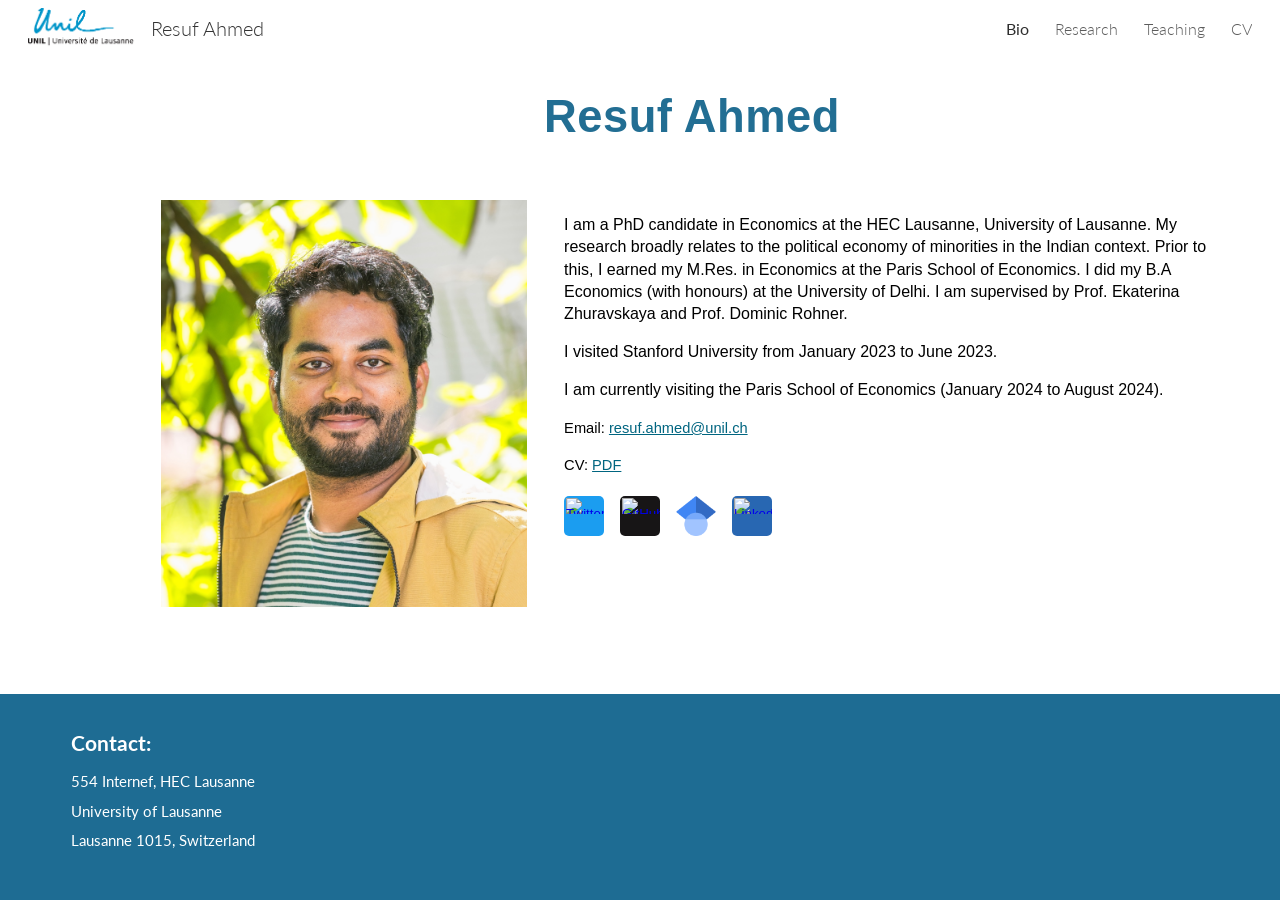
==== index.html @ 23ed7696 "Add files via upload" ====
<!DOCTYPE html><html lang="en"><head><meta charset="utf-8"><script nonce="yPpzvg9ruwEyqLlbUkt3sA">var DOCS_timing={}; DOCS_timing['sl']=new Date().getTime();</script><script nonce="yPpzvg9ruwEyqLlbUkt3sA">function _DumpException(e) {throw e;}</script><script nonce="yPpzvg9ruwEyqLlbUkt3sA">_docs_flag_initialData={"docs-ails":"docs_cold","docs-fwds":"docs_nf","docs-crs":"docs_crs_nfd","docs-cp-tp":1,"docs-fe-re":3,"docs-fl":1,"docs-l1lc":7,"docs-l1lm":"unknown","docs-l2lc":7,"docs-l2lm":"unknown","docs-l2t":0,"docs-lsd":4,"docs-orl":9,"docs-shdn":1,"docs-tfh":"","docs-eett":true,"info_params":{"token":"AHL0AtL8sOAFfomc6BAYF76VMkXiuy_osw:1707930309502"},"docs-earwdm":false,"docs-ebuwdwm":false,"docs-ecsdwm":false,"docs-edceidwm":false,"docs-eecdwm":false,"docs-eeegrsdm":false,"docs-eecpdm":false,"docs-easdwm":false,"docs-eadwm":false,"docs-eapdwm":false,"docs-bbmdwm":true,"docs-ecdw":false,"docs-ecddwm":false,"docs-ecsdw":false,"docs-edddm":false,"docs-edatadm":false,"docs-edwewm":false,"docs-enecdwm":false,"docs-eedwdwm":false,"docs-eedawm":false,"docs-efewdm":false,"docs-efwm":false,"docs-egfdwm":false,"docs-egdwm":false,"docs-ehldrdm":true,"docs-eicdwm":false,"docs-eidw":false,"docs-emadwm":false,"docs-enpdwm":false,"docs-ensdwm":false,"docs-wiz-endm":false,"docs-eodwm":false,"docs-eppdm":false,"docs-wiz-epdwm":false,"docs-epdwm":false,"docs-erddm":false,"docs-edsedw":false,"docs-esdodwm":false,"docs-esidm":false,"docs-esdwm":false,"docs-esfdm":true,"docs-euddwm":false,"docs-eedm":true,"docs-eipdwm":false,"docs-eoiidwm":false,"docs-eubcdwm":false,"docs-erfdwm":false,"uls":"{\"langs\":[\"en\"],\"itcs\":[],\"override\":\"\",\"selected\":\"\",\"activated\":false}","customer_type":"ND","scotty_upload_url":"/upload/sites/resumable","docs-net-udmi":500000,"docs-net-udpt":40000,"docs-net-udur":"/upload/blob/sites","docs-net-usud":true,"docs-obsImUrl":"https://ssl.gstatic.com/docs/common/netcheck.gif","docs-text-ewf":true,"docs-wfsl":["ca","da","de","en","es","fi","fr","it","nl","no","pt","sv"],"docs-efrsde":true,"docs-efpsf":true,"docs-edfn":true,"docs-efpsp":true,"docs-ecuach":false,"docs-cclt":2033,"docs-ecci":true,"docs-esi":false,"docs-cei":{"i":[71057297,49926261,49376337,71733783,49839579,49842863,71185178,5777194,5751766,5737800,50273536,5755096,5764268,49375322,71483995,71659821,5796151,71123572,71151640,71689868,5796473,50515335,50606355,94353366,49979666,5706836,5704621,5706832,71471149,5748029,71902351,5783801,5776517,71471882,5747265,5767851,5754229,50360148,5735806,5734412,71528085,48966122,94339809,71289154,71625588,71960548,50580252,71614040,49623181,5724153,71382646,71301338,49824163,5791782,5774852,71330601,70979410,71038263,49372443,71530091,5791299,5752694,71156605,5753329,14101502,5765551,71548149,71533377,50082748,5784947,71528605,50529111,5773678,49822929,71008281,5703839,49833470,5784967,71286029,71346960,49624080,50337652,14101534,50266230,5766777,49453045,5760348,71230233,71178680,14101306,50335897,71407393,49622831,5762259,71401153,71238954,71273597,49378889,50221728,71152133,49769345,5743124,49924714,71531295,50520321,49472071,71085249,49512373,5707711,49644023,5758823,50166959,14101510,5746992,71573878,71558037,5792684,71600925,71679488,50533184,5797291,5774347,50492350,49823172,71197834,71624114,5770435,5737254,71671626,5738529,50360904,71035308,71119966,71102132,71260350,71079092,5740814,49451559],"cf":{"enable_homescreen_priority_docs":[null,0],"enable_homescreen_priority_docs_promo":[null,0],"enable_homescreen_action_items_structured_query":[null,0]}},"docs-api-keys":{},"buildLabel":"editors.sites-frontend_20240206.01_p3","docs-show_debug_info":false,"ondlburl":"//docs.google.com","drive_url":"//drive.google.com","app_url":"https://sites.google.com/","docs-itrf":false,"docs-gsmd":"","docs-icdmt":["image/png","image/jpeg"],"docs-mip":50000000,"docs-mif":1000,"docs-msid":32767,"docs-emid":false,"docs-mib":50000000,"docs-mid":2048,"docs-rid":1024,"docs-sup":"","docs-seu":"https://sites.google.com/d/17rYEwK26h61-fBbgTCpBaO7KLCVZxyrT/edit","docs-crp":"/d/17rYEwK26h61-fBbgTCpBaO7KLCVZxyrT/p/1Z9iSURQOhDRXJJ8jn9Z2n9dh4UMWer67/takeout","docs-crq":"siteRevision\u003d1617\u0026pageRevision\u003d1617\u0026token\u003dAMtcWDPaesbFPlBJ0Ar4KKiA30sJTnig2nszxNWwGOk-rSFkSnfDrPQsJoYXqdF6WnbU5pps9045uCQz2kFRXR12FnsEs4hI-TivdxhZHVPR9WZjDgJpilGtckule0YfHcIN1KE1SY5N_A%3D%3D\u0026isHead\u003dtrue\u0026placeAllImagesInSiteDir\u003dfalse","docs-ucd":"docs.usercontent.google.com","docs-uptc":["lsrp","noreplica","tam","ntd","ths","ouid","ca","sh","sle","dl","hi","hi_ext","usp","urp","utm_source","utm_medium","utm_campaign","utm_term","utm_content"],"docs-doddn":"","docs-uddn":"","docs-cwsd":"","docs-eygl":true,"docs-spdy":false,"xdbcfAllowHostNamePrefix":true,"xdbcfAllowXpc":false,"docs-dbctc":false,"docs-ebctcio":false,"docs-ecid":false,"docs-iror":true,"docs-epq":false,"docs-tst":"","docs-ilbefsd":false,"docs-lbefm":0,"docs-lbesty":0,"docs-thtea":false,"docs-tdc":"[{\"id\":\"0:Basics\",\"name\":\"Basics\",\"deletedIds\":[]},{\"id\":\"0:Brochures\",\"name\":\"Brochures \\u0026 newsletters\",\"deletedIds\":[]},{\"id\":\"0:Calendars\",\"name\":\"Calendars \\u0026 schedules\",\"deletedIds\":[]},{\"id\":\"0:Business\",\"name\":\"Contracts, onboarding, and other forms\",\"deletedIds\":[]},{\"id\":\"0:Finance\",\"name\":\"Finance \\u0026 accounting\",\"deletedIds\":[]},{\"id\":\"0:Letters\",\"name\":\"Letters\",\"deletedIds\":[]},{\"id\":\"0:Reports\",\"name\":\"Reports \\u0026 proposals\",\"deletedIds\":[]},{\"id\":\"0:Planners\",\"name\":\"Trackers\",\"deletedIds\":[]},{\"id\":\"Unparented\",\"name\":\"Uncategorized\",\"deletedIds\":[\"0:NoTemplateCategories\"]}]","docs-ttt":0,"docs-tcdtc":"[]","docs-mtdl":500,"docs-ividtg":false,"docs-tdcp":0,"docs-tdvc":false,"docs-tmbp":false,"docs-hetsdiaow":false,"docs-edt":true,"docs-tintd":false,"docs-tafl":true,"docs-tcmt":193,"docs-erdiiv":false,"docs-eqspdc":false,"docs-acap":["docs.security.access_capabilities",1,1,1,1,1,1,1,1,1,1,1,1,1,1,1,0,1,1,1,0,0,0,1,0],"docs-ci":"17rYEwK26h61-fBbgTCpBaO7KLCVZxyrT","docs-eccfs":false,"docs-eefufd":false,"docs-eco":false,"docs-ndt":"Untitled site","docs-plu":"//ssl.gstatic.com/docs/common/product/sites_lockup2.png","docs-plwtu":"//ssl.gstatic.com/docs/common/product/sites_app_icon1.png","docs-prn":"Google Sites","docs-een":false,"docos-enmafo":true,"docs-as":"","docs-etdimo":false,"docs-mdck":"","docs-eccbs":false,"docs-rlmp":true,"docs-mmpt":9000,"docs-erd":false,"docs-ensb":false,"docs-ddts":false,"docs-uootuns":false,"docs-amawso":false,"docs-ofmpp":false,"docs-anlpfdo":false,"docs-eslars":true,"docs-ems":"SHARE_SUBMENU","docs-phe":"","docs-glu":"","docs-wsu":"","docs-wsup":"","docs-sccfo":"PROD","docs-fse":"","docs-pid":"109502980915070215508","docs-eedmlf":false,"docs-ricocpb":false,"docs-rdowr":false,"docs-effnp":false,"docs-cttmtbr":0,"docs-eaaswoc":false,"docs-edlo":false,"docs-cttmteq":0,"docos-edces":false,"docs-dec":false,"docs-eiasrpu":false,"docs-ectt":false,"docs-ebbouf":false,"docs-ecgd":false,"docs-dsps":true,"docs-ececs":false,"docs-ecurf":false,"docs-efsii":false,"docs-elcfd":false,"docs-edmitm":false,"docs-enjec":true,"server_time_ms":1707930309506,"gaia_session_id":"","app-bc":"#3f51b5","docs-isb":false,"docs-agdc":false,"docs-anddc":true,"docs-adndldc":false,"docs-dhnap":"sites.google.com","docs-ds":"https","docs-emmda":false,"docs-bncfi":false,"docs-clibs":1,"docs-cirts":20000,"docs-cpeht":"","docs-cide":true,"docs-cn":"","docs-dprfo":false,"docs-ddt":"","docs-dom":false,"docs-eacr":false,"docs-eacw":false,"docs-ecer":false,"docs-ecir":true,"docs-ecssl":false,"docs-ecdh":false,"docs-ecssi":false,"docs-ecped":true,"docs-ecprgba":true,"docs-ecccer":false,"docs-eccc":true,"docs-copy-ecci":false,"docs-edpq":false,"docs-edamc":false,"docs-edomic":false,"docs-eddm":false,"docos-edii":false,"docs-edmsc":false,"docs-edsi":false,"kix-edrat":true,"kix-edratv2":false,"docs-esrli":false,"docs-efnpi":false,"docs-fwd":false,"docs-egsd":false,"docs-ehtabi":false,"docs-eisd":false,"docs-eibu":true,"docs-eibs":true,"docs-eiecr":true,"docs-eisuwt":false,"docs-eir":true,"docs-ejefbwp":false,"docs-eksdm":false,"docs-elds":false,"docs-emp":false,"docs-emcf":true,"docs-emv2":true,"docs-emmu":false,"docs-enpks":false,"docs-eoisuwt":false,"docs-eooii":false,"docs-eomp":false,"docs-epmi":false,"docs-eph":false,"docs-epat":true,"docs-ermcf":false,"docs-ere":false,"docs-erpep":false,"docs-ertms":false,"docs-rolibilc":false,"docs-ersd":false,"docs-esbws":false,"docs-eswwu":false,"docs-esml":true,"docs-ete":false,"docs-etpi":false,"docs-eud":false,"docs-euqbp":false,"docs-eusca":false,"docs-euvss":true,"docs-ewlip":false,"docs-eztci":false,"docs-ezduole":false,"docs-hcwidu":true,"docs-ipmmp":true,"docos-ectc":false,"docs-ipuv":true,"docs-tdd":false,"docs-pmcn":false,"docs-plimif":20.0,"docs-scmdoi":true,"docs-sptm":true,"docs-ssi":false,"docs-eslin":false,"docs-uoci":"","docs-wia":"MORE_ICONS","docs-fsu":"www.google.com/tools/feedback","docs-gth":"","docs-ndsom":[],"docs-dm":"application/vnd.google-apps.drive-sdk.897606708560","docs-sdsom":[],"docs-po":"https://sites.google.com","docs-to":"https://sites.google.com","docs-egit":false,"opmbs":50000000,"opmpd":7071,"opbu":"https://docs.google.com/picker","docs-pe":1,"opru":"https://sites.google.com/relay.html","opdu":true,"ophi":"atari","opst":"","opuci":"","docs-eopiiv2":true,"opsmu":"https://docs.google.com/picker","docs-ehipo":false,"projector_base_url":"//drive.google.com","docs-drk":[],"docs-erkpp":false,"docs-erkfsu":true,"docs-pn":218,"docs-ct":"s","docs-rn":2003872999,"docs-idu":false,"docs-cpv":1,"docs-hecud":false,"docs-heoi":false,"docs-urouih":false,"docs-alu":"https://myaccount.google.com/language","docs-hue":"resuf.ahmed@gmail.com","docs-ect":true,"docs-cpks":["[\"5bde1ae4d17d719e\",\"AAVFbsGbQX6WhrALOLJCxhYmHi0FZZ6XVdRycrHU7y2HxoYct23tr+69niFhQaS+ks6KhEWKsiW9\"]","[\"348164ef7ffcaf87\",\"AK2fzyCZqSKd0U3QpuKmqLK/1E97mb5B9SOzmN1g4/nCS7paR+daujxZqQiJ87DMP0QH0C+4Pc5m\"]"],"docs-hasid":"Sites","docs-hdod":"sites.google.com","docs-eflh":false,"docs-ehci":true,"docs-hdck":"AIzaSyCF97XfLoejM9NhWDAZeOcjC6kOEsEmv6A","docs-hucs":true,"docs-hufcm":false,"docs-hunca":false,"docs-cbrs":50,"docs-caru":"https://clients6.google.com","docs-cdru":"https://drivefrontend-pa.clients6.google.com","docs-cbau":"https://drive.google.com","docs-cfru":"https://lh3.google.com","docs-ctak":"AIzaSyAWGrfCCr7albM3lmCc937gx4uIphbpeKQ","docs-cgav":0,"docs-cci":2,"docs-gap":"/drive/v2internal","jobset":"prod","docs-nad":"sites.google.com","docs-epcc":false,"docs-ccwt":80,"docs-ut":0,"docs-sol":true,"docs-dvs":1,"docs-dac":1,"docs-ilbrc":true,"docs-dlpe":false,"docs-eirj":false,"docs-erre":true,"docs-epvh":true,"enable_omnibox":true,"docs-eqam":false,"docs-euaool":false,"docs-eua":false,"docs-uahnt":"","docs-esap":true,"docs-efib":false,"docs-se":false,"docs-eaaw":false,"docs-eecs":false,"docs-emtr":false,"docs-dafjera":false,"docs-daflia":false,"docs-dafgfma":false,"docs-fta-fnrhci":false,"atari-emtpr":false,"atari-ebidm":true,"atari-ebids":true,"atari-edtm":true,"atari-eibrm":false,"atari-ectm":false,"atari-ects":false,"docs-text-elei":false,"docs-text-usc":true,"atari-bae":true,"docs-text-eessmkc":true,"docs-text-emtps":false,"docs-text-etsrdpn":false,"docs-text-etsrds":false,"docs-text-erdfs":false,"docs-text-encps":false,"docs-text-endes":false,"docs-text-escpv":false,"docs-text-ecfs":false,"docs-text-ecis":false,"docs-text-eessips":true,"docs-text-eectfs":false,"docs-text-edctzs":false,"docs-text-eetxpc":false,"docs-text-eetxp":false,"docs-text-lns":false,"docs-text-ertkmcp":true,"docs-text-ettctvs":false,"docs-text-ettts":false,"docs-text-issermps":false,"docs-text-emscts":false,"docs-text-ecgvd":false,"docs-text-esbbs":false,"docs-text-etccdts":false,"docs-text-etcchrs":false,"docs-text-etctrs":false,"docs-text-etctids":false,"docs-text-etb":false,"docs-text-esbefr":false,"docs-text-ipi":false,"docs-etshc":false,"docs-text-tbcb":2.0E7,"docs-efsmsdl":false,"docs-text-etof":false,"docs-text-ehlb":false,"docs-text-epa":true,"docs-text-ecls":true,"docs-text-dwit":false,"docs-text-elawp":false,"docs-eec":false,"docs-ecot":"","docs-text-enbcr":false,"docs-text-svofc":false,"atari-ofdu":"https://docs.google.com/picker?protocol\u003dgadgets\u0026parent\u003dhttps://sites.google.com/relay.html\u0026hostId\u003datari-fonts\u0026title\u003dFonts\u0026hl\u003den\u0026newDriveView\u003dtrue\u0026origin\u003dhttps://sites.google.com\u0026navHidden\u003dtrue\u0026multiselectEnabled\u003dtrue\u0026selectButtonLabel\u003dOK\u0026nav\u003d((%22fonts%22))","atari-jefp":"/_/jserror","docs-jepp":"/_","umss":false,"docs-fpid":104240,"docs-enable_feedback_svg":true,"docs-hauc":true,"docs-eldi":false,"docs-dli":false,"docs-liap":"/logImpressions","ilcm":{"eui":"AHKXmL0KZAm6gTJnVt9TOsaVLOLyKp3u1OKjnxWwQkeHbf26HrtHIrtPt-Xyl68GuB6gMC90GJwL","je":1,"sstu":1707930309511936,"si":"CKOVmZuoq4QDFTLlzgAdKi8MPw","gsc":null,"ei":[5703839,5704621,5706832,5706836,5707711,5724153,5734412,5735806,5737254,5737800,5738529,5740814,5743124,5746992,5747265,5748029,5751766,5752694,5753329,5754229,5755096,5758823,5760348,5762259,5764268,5765551,5766777,5767851,5770435,5773678,5774347,5774852,5776517,5777194,5783801,5784947,5784967,5791299,5791782,5792684,5796151,5796473,5797291,14101306,14101502,14101510,14101534,48966122,49372443,49375322,49376337,49378889,49451559,49453045,49472071,49512373,49622831,49623181,49624080,49644023,49769345,49822929,49823172,49824163,49833470,49839579,49842863,49924714,49926261,49979666,50082748,50166959,50221728,50266230,50273536,50335897,50337652,50360148,50360904,50492350,50515335,50520321,50529111,50533184,50580252,50606355,70979410,71008281,71035308,71038263,71057297,71079092,71085249,71102132,71119966,71123572,71151640,71152133,71156605,71178680,71185178,71197834,71230233,71238954,71260350,71273597,71286029,71289154,71301338,71330601,71346960,71382646,71401153,71407393,71471149,71471882,71483995,71528085,71528605,71530091,71531295,71533377,71548149,71558037,71573878,71600925,71614040,71624114,71625588,71659821,71671626,71679488,71689868,71733783,71902351,71960548,94339809,94353366],"crc":0,"cvi":[]},"docs-ccdil":false,"docs-eil":true,"docs-edp":false,"docs-eodrm":true,"docs-eodo":true,"docs-nrfd":false,"docs-nrfdfr":false,"docs-nrfdm2":false,"docs-efypr":true,"docs-eyprp":false,"docs-dcr":false,"docs-saww":false,"docs-eytpgcv":0,"docs-jscb":false}; _docs_flag_cek='hLGWgm0IojDokE5qWCcuzA\x3d\x3d'; if (window['DOCS_timing']) {DOCS_timing['ifdld']=new Date().getTime();}</script><meta name="viewport" content="width=device-width, initial-scale=1"><meta http-equiv="X-UA-Compatible" content="IE=edge"><meta name="referrer" content="strict-origin-when-cross-origin"><link rel="icon" href="eaa6737ba8158ac578bfb674acd9ab0e.jpg"><meta name="robots" content="noindex"><link href="https://fonts.googleapis.com/css?family=Lato%3A300%2C300italic%2C400%2C400italic%2C700%2C700italic&display=swap" rel="stylesheet" nonce="ZgQUCm7h23KD024_ZcISJw"><link href="https://fonts.googleapis.com/css?family=Google+Sans:400,500|Roboto:300,400,500,700|Source+Code+Pro:400,700&display=swap" rel="stylesheet" nonce="ZgQUCm7h23KD024_ZcISJw"><style nonce="ZgQUCm7h23KD024_ZcISJw">@media only screen and (max-width: 479px){.gBYvFf{font-size: 16.0pt;}}@media only screen and (min-width: 480px) and (max-width: 767px){.gBYvFf{font-size: 16.0pt;}}@media only screen and (min-width: 768px) and (max-width: 1279px){.gBYvFf{font-size: 16.0pt;}}@media only screen and (min-width: 1280px){.gBYvFf{font-size: 16.0pt;}}</style><style nonce="ZgQUCm7h23KD024_ZcISJw">.VIpgJd-TzA9Ye-eEGnhe{position:relative;display:-moz-inline-box;display:inline-block}* html .VIpgJd-TzA9Ye-eEGnhe{display:inline}*:first-child+html .VIpgJd-TzA9Ye-eEGnhe{display:inline}/*! normalize.css v2.1.1 | MIT License | git.io/normalize */article,aside,details,figcaption,figure,footer,header,hgroup,main,nav,section,summary{display:block}audio,canvas,video{display:inline-block}audio:not([controls]){display:none;height:0}[hidden]{display:none}html{font-family:sans-serif;-ms-text-size-adjust:100%;-webkit-text-size-adjust:100%}body{margin:0}a:focus{outline:thin dotted}a:active,a:hover{outline:0}h1{font-size:2em;margin:.67em 0}abbr[title]{border-bottom:1px dotted}b,strong{font-weight:bold}dfn{font-style:italic}hr{box-sizing:content-box;height:0}mark{background:#ff0;color:#000}code,kbd,pre,samp{font-family:monospace,serif;font-size:1em}pre{white-space:pre-wrap}q{quotes:"\201C" "\201D" "\2018" "\2019"}small{font-size:80%}sub,sup{font-size:75%;line-height:0;position:relative;vertical-align:baseline}sup{top:-.5em}sub{bottom:-.25em}img{border:0}svg:not(:root){overflow:hidden}figure{margin:0}fieldset{border:1px solid #c0c0c0;margin:0 2px;padding:.35em .625em .75em}legend{border:0;padding:0}button,input,select,textarea{font-family:inherit;font-size:100%;margin:0}button,input{line-height:normal}button,select{text-transform:none}button,html input[type="button"],input[type="reset"],input[type="submit"]{-webkit-appearance:button;cursor:pointer}button[disabled],html input[disabled]{cursor:default}input[type="checkbox"],input[type="radio"]{box-sizing:border-box;padding:0}input[type="search"]{-webkit-appearance:textfield;box-sizing:content-box}input[type="search"]::-webkit-search-cancel-button,input[type="search"]::-webkit-search-decoration{-webkit-appearance:none}button::-moz-focus-inner,input::-moz-focus-inner{border:0;padding:0}textarea{overflow:auto;vertical-align:top}table{border-collapse:collapse;border-spacing:0}group,row,tile{display:block}.XKSfm-Sx9Kwc,.XKSfm-Sx9Kwc-xJ5Hnf{z-index:110}.haDzEe{--gm3-dialog-refactored-z-index:5000!important}html{height:100%}body{height:100%;padding:0}.fktJzd *,.fktJzd *:before,.fktJzd *:after{-webkit-box-sizing:border-box;-webkit-box-sizing:border-box;box-sizing:border-box}.LS81yb,.oKdM2c{width:100%;margin-top:0;margin-bottom:0;max-width:1280px;*zoom:1}.LS81yb{padding-left:5px;padding-right:5px}.JNdkSc,.jXK9ad,.oaCj6d{-webkit-box-sizing:border-box;box-sizing:border-box;display:inline-block;padding-left:0;padding-right:0;position:relative;vertical-align:top;width:100%}.jXK9ad-SmKAyb{width:100%}.vB4mjb{-webkit-box-align:center;-webkit-align-items:center;align-items:center;height:64px;display:-webkit-box;display:-webkit-flex;display:flex;-webkit-box-pack:center;-webkit-justify-content:center;justify-content:center;padding:0 12px;width:100%}.jCzMm{overflow:hidden;overflow-wrap:break-word}@media only screen and (max-width:479px){.vB4mjb{height:48px;padding:0 6px}.vB4mjb.phf0q{-webkit-box-orient:vertical;-webkit-box-direction:normal;-webkit-flex-direction:column;flex-direction:column;height:96px}.jCzMm{margin-top:4px;margin-bottom:12px;overflow:hidden;text-align:center;text-overflow:ellipsis;white-space:nowrap;width:100%}.vKRmoe{margin-bottom:8px}.vB4mjb .vKRmoe{padding-left:0}}.vKRmoe{display:-webkit-box;display:-webkit-flex;display:flex;padding-left:23px}.cc0d9d{-webkit-box-flex:0;-webkit-flex:0;flex:0;position:relative;margin-top:10px;display:-webkit-box;display:-webkit-flex;display:flex;-webkit-box-orient:horizontal;-webkit-box-direction:normal;-webkit-flex-direction:row;flex-direction:row;-webkit-box-pack:center;-webkit-justify-content:center;justify-content:center;-webkit-box-align:center;-webkit-align-items:center;align-items:center}.ZbQFKd{height:10px;width:10px;margin:0 4px;background-color:rgb(189,193,198);border-radius:50%;display:inline-block;-webkit-transition:background-color .6s ease,width .4s ease-in-out,height .4s ease-in-out;transition:background-color .6s ease,width .4s ease-in-out,height .4s ease-in-out}.ZbQFKd.iBBDgd{height:0;width:0;margin:0}.ZbQFKd.qIwn1b{height:8px;width:8px}.ZbQFKd.kshb5{height:6px;width:6px}.dVFkob{-webkit-box-flex:0;-webkit-flex:0 1 1.2em;flex:0 1 1.2em;height:1.2em;overflow:hidden;padding:0 8px;text-align:center;display:-webkit-box;display:-webkit-flex;display:flex;-webkit-box-pack:center;-webkit-justify-content:center;justify-content:center;-webkit-box-orient:vertical;-webkit-box-direction:normal;-webkit-flex-direction:column;flex-direction:column;margin-top:10px;position:relative;font-size:9pt}.Ecdcnc{overflow:hidden;position:relative;text-overflow:ellipsis;white-space:nowrap}.L6cTce{display:none!important}::-webkit-scrollbar{height:16px;overflow:visible;width:16px}::-webkit-scrollbar-button{height:0;width:0}::-webkit-scrollbar-track{background-clip:padding-box;border:solid transparent;border-width:0 0 0 4px}::-webkit-scrollbar-track:horizontal{border-width:4px 0 0}::-webkit-scrollbar-track:hover{background-color:rgba(0,0,0,.05);-webkit-box-shadow:inset 1px 0 0 rgba(0,0,0,.1);box-shadow:inset 1px 0 0 rgba(0,0,0,.1)}::-webkit-scrollbar-track:horizontal:hover{-webkit-box-shadow:inset 0 1px 0 rgba(0,0,0,.1);box-shadow:inset 0 1px 0 rgba(0,0,0,.1)}::-webkit-scrollbar-track:active{background-color:rgba(0,0,0,.05);-webkit-box-shadow:inset 1px 0 0 rgba(0,0,0,.14),inset -1px 0 0 rgba(0,0,0,.07);box-shadow:inset 1px 0 0 rgba(0,0,0,.14),inset -1px 0 0 rgba(0,0,0,.07)}::-webkit-scrollbar-track:horizontal:active{-webkit-box-shadow:inset 0 1px 0 rgba(0,0,0,.14),inset 0 -1px 0 rgba(0,0,0,.07);box-shadow:inset 0 1px 0 rgba(0,0,0,.14),inset 0 -1px 0 rgba(0,0,0,.07)}.tk3N6e-qrhCuc-to915::-webkit-scrollbar-track:hover{background-color:rgba(255,255,255,.1);-webkit-box-shadow:inset 1px 0 0 rgba(255,255,255,.2);box-shadow:inset 1px 0 0 rgba(255,255,255,.2)}.tk3N6e-qrhCuc-to915::-webkit-scrollbar-track:horizontal:hover{-webkit-box-shadow:inset 0 1px 0 rgba(255,255,255,.2);box-shadow:inset 0 1px 0 rgba(255,255,255,.2)}.tk3N6e-qrhCuc-to915::-webkit-scrollbar-track:active{background-color:rgba(255,255,255,.1);-webkit-box-shadow:inset 1px 0 0 rgba(255,255,255,.25),inset -1px 0 0 rgba(255,255,255,.15);box-shadow:inset 1px 0 0 rgba(255,255,255,.25),inset -1px 0 0 rgba(255,255,255,.15)}.tk3N6e-qrhCuc-to915::-webkit-scrollbar-track:horizontal:active{-webkit-box-shadow:inset 0 1px 0 rgba(255,255,255,.25),inset 0 -1px 0 rgba(255,255,255,.15);box-shadow:inset 0 1px 0 rgba(255,255,255,.25),inset 0 -1px 0 rgba(255,255,255,.15)}::-webkit-scrollbar-thumb{background-color:rgba(0,0,0,.2);background-clip:padding-box;border:solid transparent;border-width:1px 1px 1px 6px;min-height:28px;padding:100px 0 0;-webkit-box-shadow:inset 1px 1px 0 rgba(0,0,0,.1),inset 0 -1px 0 rgba(0,0,0,.07);box-shadow:inset 1px 1px 0 rgba(0,0,0,.1),inset 0 -1px 0 rgba(0,0,0,.07)}::-webkit-scrollbar-thumb:horizontal{border-width:6px 1px 1px;padding:0 0 0 100px;-webkit-box-shadow:inset 1px 1px 0 rgba(0,0,0,.1),inset -1px 0 0 rgba(0,0,0,.07);box-shadow:inset 1px 1px 0 rgba(0,0,0,.1),inset -1px 0 0 rgba(0,0,0,.07)}::-webkit-scrollbar-thumb:hover{background-color:rgba(0,0,0,.4);-webkit-box-shadow:inset 1px 1px 1px rgba(0,0,0,.25);box-shadow:inset 1px 1px 1px rgba(0,0,0,.25)}::-webkit-scrollbar-thumb:active{background-color:rgba(0,0,0,.5);-webkit-box-shadow:inset 1px 1px 3px rgba(0,0,0,.35);box-shadow:inset 1px 1px 3px rgba(0,0,0,.35)}.tk3N6e-qrhCuc-to915::-webkit-scrollbar-thumb{background-color:rgba(255,255,255,.3);-webkit-box-shadow:inset 1px 1px 0 rgba(255,255,255,.15),inset 0 -1px 0 rgba(255,255,255,.1);box-shadow:inset 1px 1px 0 rgba(255,255,255,.15),inset 0 -1px 0 rgba(255,255,255,.1)}.tk3N6e-qrhCuc-to915::-webkit-scrollbar-thumb:horizontal{-webkit-box-shadow:inset 1px 1px 0 rgba(255,255,255,.15),inset -1px 0 0 rgba(255,255,255,.1);box-shadow:inset 1px 1px 0 rgba(255,255,255,.15),inset -1px 0 0 rgba(255,255,255,.1)}.tk3N6e-qrhCuc-to915::-webkit-scrollbar-thumb:hover{background-color:rgba(255,255,255,.6);-webkit-box-shadow:inset 1px 1px 1px rgba(255,255,255,.37);box-shadow:inset 1px 1px 1px rgba(255,255,255,.37)}.tk3N6e-qrhCuc-to915::-webkit-scrollbar-thumb:active{background-color:rgba(255,255,255,.75);-webkit-box-shadow:inset 1px 1px 3px rgba(255,255,255,.5);box-shadow:inset 1px 1px 3px rgba(255,255,255,.5)}.tk3N6e-qrhCuc-xTH6G::-webkit-scrollbar-track{border-width:0 1px 0 6px}.tk3N6e-qrhCuc-xTH6G::-webkit-scrollbar-track:horizontal{border-width:6px 0 1px}.tk3N6e-qrhCuc-xTH6G::-webkit-scrollbar-track:hover{background-color:rgba(0,0,0,.035);-webkit-box-shadow:inset 1px 1px 0 rgba(0,0,0,.14),inset -1px -1px 0 rgba(0,0,0,.07);box-shadow:inset 1px 1px 0 rgba(0,0,0,.14),inset -1px -1px 0 rgba(0,0,0,.07)}.tk3N6e-qrhCuc-xTH6G.tk3N6e-qrhCuc-to915::-webkit-scrollbar-track:hover{background-color:rgba(255,255,255,.07);-webkit-box-shadow:inset 1px 1px 0 rgba(255,255,255,.25),inset -1px -1px 0 rgba(255,255,255,.15);box-shadow:inset 1px 1px 0 rgba(255,255,255,.25),inset -1px -1px 0 rgba(255,255,255,.15)}.tk3N6e-qrhCuc-xTH6G::-webkit-scrollbar-thumb{border-width:0 1px 0 6px}.tk3N6e-qrhCuc-xTH6G::-webkit-scrollbar-thumb:horizontal{border-width:6px 0 1px}::-webkit-scrollbar-corner{background:transparent}body::-webkit-scrollbar-track-piece{background-clip:padding-box;background-color:#f5f5f5;border:solid #fff;border-width:0 0 0 3px;-webkit-box-shadow:inset 1px 0 0 rgba(0,0,0,.14),inset -1px 0 0 rgba(0,0,0,.07);box-shadow:inset 1px 0 0 rgba(0,0,0,.14),inset -1px 0 0 rgba(0,0,0,.07)}body::-webkit-scrollbar-track-piece:horizontal{border-width:3px 0 0;-webkit-box-shadow:inset 0 1px 0 rgba(0,0,0,.14),inset 0 -1px 0 rgba(0,0,0,.07);box-shadow:inset 0 1px 0 rgba(0,0,0,.14),inset 0 -1px 0 rgba(0,0,0,.07)}body::-webkit-scrollbar-thumb{border-width:1px 1px 1px 5px}body::-webkit-scrollbar-thumb:horizontal{border-width:5px 1px 1px}body::-webkit-scrollbar-corner{background-clip:padding-box;background-color:#f5f5f5;border:solid #fff;border-width:3px 0 0 3px;-webkit-box-shadow:inset 1px 1px 0 rgba(0,0,0,.14);box-shadow:inset 1px 1px 0 rgba(0,0,0,.14)}html{font-size:16px}ul,ul ul{list-style-type:square}.yaqOZd,.IFuOkc{background-size:cover;display:table;position:relative;table-layout:fixed;width:100%}@media only screen and (max-width:767px){.yaqOZd,.IFuOkc{padding-bottom:0;padding-top:0}}@media only screen and (min-width:768px){.yaqOZd:not(.LB7kq):not(.WxWicb){padding-bottom:1.5rem;padding-top:1.5rem}}.yaqOZd:before,.IFuOkc:before,.IFuOkc:after,.zfr3Q:before,.baZpAe:before{bottom:0;content:"";display:none;left:0;pointer-events:none;position:absolute;right:0;top:0}.nyKByd .IFuOkc:before{background-color:rgb(33,33,33);opacity:0;display:block}.tpmmCb .IFuOkc:before{background-color:rgb(255,255,255);opacity:0;display:block}.IFuOkc{display:table-cell;height:100%;left:0;pointer-events:none;position:absolute;top:0;width:100%}.WFZZBb .jXK9ad{vertical-align:middle}.cJgDec .aw5Odc,.cJgDec .dhtgD:hover,.cJgDec .dhtgD:visited{color:inherit}.LB7kq .aw5Odc,.LB7kq .dhtgD:hover,.LB7kq .dhtgD:visited{color:inherit}.mYVXT{display:table-cell;vertical-align:middle;width:100%}.nku4ae{max-width:1184px;margin:auto}.nku4ae.U5PNae{max-width:752px;margin:auto}.zfr3Q{-webkit-font-variant-ligatures:none;font-variant-ligatures:none;margin:0;outline:none;position:relative}.zfr3Q[dir=rtl]{text-align:right}.TMjjoe:not(.TYR86d){display:block}.qM9fHf{background-color:rgba(0,0,0,.06);font-family:"Source Code Pro","monospace";font-weight:400}.s1gOZb{background-color:rgba(0,0,0,.06);border:1px solid rgba(255,255,255,.12);border-radius:3px;margin:12px 0 0 0;padding:5px}.FVr0A code{font-family:"Source Code Pro","monospace"}.zfr3Q.FVr0A{line-height:1.4;margin:0}.yaqOZd .zfr3Q:first-child,.zfr3Q:first-child,.BKnRcf:first-child,.UVNKR:first-child,.n8H08c .TYR86d:first-child{margin-top:0;padding-top:0}.yaqOZd .aP9Z7e:first-child+.zfr3Q,.aP9Z7e:first-child+.zfr3Q{margin-top:0;padding-top:0}.yaqOZd .aP9Z7e:first-child,.aP9Z7e:first-child{margin-bottom:0}.yaqOZd .zfr3Q:last-child,.zfr3Q:last-child,.BKnRcf:last-child,.UVNKR:last-child,.n8H08c .TYR86d:last-child{margin-bottom:0;padding-bottom:0}.n8H08c{padding-left:20px}.n8H08c,.n8H08c .n8H08c,.n8H08c .TYR86d{margin:6px 0 0 0}.zfr3Q{text-decoration:inherit;color:inherit;font-size:inherit;font-style:inherit;font-weight:inherit}.dhtgD{color:inherit;font-size:inherit;font-style:inherit;font-weight:inherit;text-decoration:underline}.aw5Odc{color:inherit}.dhtgD.rXJpyf,.dhtgD.rXJpyf:hover{color:inherit}a.chg4Jd:focus{outline:0;box-shadow:0 0 0 2px rgb(66,133,244),0 0 0 3px rgba(255,255,255,.8)}a.chg4Jd.HB1eCd-X3SwIb-hSRGPd:focus,a.chg4Jd.HB1eCd-X3SwIb-hSRGPd-di8rgd-KBDgbd:focus{box-shadow:none}a.HB1eCd-X3SwIb-hSRGPd-di8rgd-KBDgbd{padding:2px;margin:-2px}a.HB1eCd-X3SwIb-hSRGPd-di8rgd-KBDgbd:focus{border:1px dashed;padding:1px}a.HB1eCd-X3SwIb-hSRGPd{padding:2px!important;margin:-2px -2px -2px 4px}a.HB1eCd-X3SwIb-hSRGPd:focus{border:1px dashed;padding:1px!important}::-webkit-scrollbar{-webkit-border-radius:100px;background-color:rgba(0,0,0,0);width:9px}::-webkit-scrollbar-thumb{-webkit-border-radius:100px;background:rgba(0,0,0,.2)}::-webkit-scrollbar-thumb:hover{-webkit-border-radius:100px;background:rgba(0,0,0,.35)}::-webkit-scrollbar-thumb:active{-webkit-border-radius:4px;background:rgba(0,0,0,.45)}.Zjiec:before,.YTv4We:before,.j10yRb:before{bottom:0;content:"";display:none;left:0;pointer-events:none;position:absolute;right:0;top:0}.PsKE7e,.I35ICb>a{color:inherit;font-size:inherit;font-style:inherit;font-weight:inherit}.PsKE7e,.I35ICb>a{text-decoration:inherit}.IKA38e{padding-right:12px}.I35ICb{position:relative}.hDrhEe{padding-left:12px;vertical-align:middle}.aJHbb{cursor:pointer;overflow:hidden}.aJHbb:focus{outline:0}.JzO0Vc{width:250px}.jYxBte{list-style-type:none;margin:0;padding:0}.jYxBte ul{list-style-type:none;padding-left:0}.PsKE7e,.aJHbb{display:block;position:relative;text-overflow:ellipsis;white-space:nowrap}.Zjiec{cursor:pointer;position:relative;text-decoration:none;z-index:20}.Zjiec>span{color:inherit;display:block;outline:none;overflow:hidden;position:relative;text-overflow:ellipsis}.YTv4We{color:white;cursor:pointer;height:55px;outline:none;padding:16px 12px;width:48px}.YTv4We:before{height:32px;left:8px;top:12px;width:32px}.j10yRb{bottom:50%;cursor:pointer;display:inline-block;height:24px;left:-36px;outline:none;padding-left:12px;position:absolute;-webkit-transform:translateY(50%);transform:translateY(50%);vertical-align:middle;width:36px}.j10yRb:before{left:12px}.YTv4We.chg4Jd:focus:before,.j10yRb.chg4Jd:focus:before{color:white;display:block;border-style:solid;border-width:1px}.ZXW7w{opacity:.26}.wFCWne{-webkit-transition:-webkit-transform .45s cubic-bezier(.4,0,.2,1);transition:-webkit-transform .45s cubic-bezier(.4,0,.2,1);transition:transform .45s cubic-bezier(.4,0,.2,1);transition:transform .45s cubic-bezier(.4,0,.2,1),-webkit-transform .45s cubic-bezier(.4,0,.2,1);height:24px;width:24px}.hlJH0,.HBu6N,.cLAGQe{-webkit-transition:-webkit-transform .45s cubic-bezier(.4,0,.2,1);transition:-webkit-transform .45s cubic-bezier(.4,0,.2,1);transition:transform .45s cubic-bezier(.4,0,.2,1);transition:transform .45s cubic-bezier(.4,0,.2,1),-webkit-transform .45s cubic-bezier(.4,0,.2,1)}.wFCWne path.HBu6N.o0iVae{-webkit-transition:all 0.45s cubic-bezier(0.4,0,0.2,1),opacity 0.45s 0.45s;transition:all 0.45s cubic-bezier(0.4,0,0.2,1),opacity 0.45s 0.45s}.wFCWne.o0iVae{-webkit-transform:rotate(90deg);transform:rotate(90deg)}.o0iVae .hlJH0{-webkit-transform:rotate(45deg) translate(0,5px);transform:rotate(45deg) translate(0,5px)}.o0iVae .HBu6N{-webkit-transform:rotate(135deg);transform:rotate(135deg);opacity:0}.o0iVae .cLAGQe{-webkit-transform:rotate(135deg) translate(0,-5px);transform:rotate(135deg) translate(0,-5px)}.JzO0Vc{-webkit-transition:left .5s cubic-bezier(0.4,0,0.2,1);transition:left .5s cubic-bezier(0.4,0,0.2,1);-webkit-transition-delay:.125s;transition-delay:.125s;left:-100%;padding-top:56px}.JzO0Vc.jsnVQ{-webkit-transition-delay:0s;transition-delay:0s;-webkit-transition:left .5s cubic-bezier(0.4,0,0.2,1);transition:left .5s cubic-bezier(0.4,0,0.2,1);left:0}.IKA38e{-webkit-transition:left 0s 0.5s,opacity 0.375s 0.125s cubic-bezier(0.4,0,1,1);transition:left 0s 0.5s,opacity 0.375s 0.125s cubic-bezier(0.4,0,1,1);left:-32px;opacity:0;padding-left:36px}.JzO0Vc .IKA38e.r8s4j-R6PoUb{padding-left:36px}.JzO0Vc .IKA38e.r8s4j-ibL1re{padding-left:56px}.JzO0Vc .IKA38e.r8s4j-c5RTEf{padding-left:76px}.JzO0Vc .IKA38e.r8s4j-II5mzb{padding-left:96px}.JzO0Vc .IKA38e.r8s4j-wNfPc{padding-left:116px}.baH5ib .hDrhEe{padding-left:4px}.baH5ib .j10yRb{left:-32px}.jsnVQ .IKA38e{-webkit-transition:left 0.375s cubic-bezier(0.4,0,1,1),opacity 0.375s cubic-bezier(0.4,0,1,1);transition:left 0.375s cubic-bezier(0.4,0,1,1),opacity 0.375s cubic-bezier(0.4,0,1,1);-webkit-transition-delay:1.125s;transition-delay:1.125s;left:0;opacity:1}.jsnVQ .jYxBte>li:nth-child(1) .IKA38e{-webkit-transition-delay:.125s;transition-delay:.125s}.jsnVQ .jYxBte>li:nth-child(2) .IKA38e{-webkit-transition-delay:.175s;transition-delay:.175s}.jsnVQ .jYxBte>li:nth-child(3) .IKA38e{-webkit-transition-delay:.225s;transition-delay:.225s}.jsnVQ .jYxBte>li:nth-child(4) .IKA38e{-webkit-transition-delay:.275s;transition-delay:.275s}.jsnVQ .jYxBte>li:nth-child(5) .IKA38e{-webkit-transition-delay:.325s;transition-delay:.325s}.jsnVQ .jYxBte>li:nth-child(6) .IKA38e{-webkit-transition-delay:.375s;transition-delay:.375s}.jsnVQ .jYxBte>li:nth-child(7) .IKA38e{-webkit-transition-delay:.425s;transition-delay:.425s}.jsnVQ .jYxBte>li:nth-child(8) .IKA38e{-webkit-transition-delay:.475s;transition-delay:.475s}.jsnVQ .jYxBte>li:nth-child(9) .IKA38e{-webkit-transition-delay:.525s;transition-delay:.525s}.jsnVQ .jYxBte>li:nth-child(10) .IKA38e{-webkit-transition-delay:.575s;transition-delay:.575s}.jsnVQ .jYxBte>li:nth-child(11) .IKA38e{-webkit-transition-delay:.625s;transition-delay:.625s}.jsnVQ .jYxBte>li:nth-child(12) .IKA38e{-webkit-transition-delay:.675s;transition-delay:.675s}.jsnVQ .jYxBte>li:nth-child(13) .IKA38e{-webkit-transition-delay:.725s;transition-delay:.725s}.jsnVQ .jYxBte>li:nth-child(14) .IKA38e{-webkit-transition-delay:.775s;transition-delay:.775s}.jsnVQ .jYxBte>li:nth-child(15) .IKA38e{-webkit-transition-delay:.825s;transition-delay:.825s}.jsnVQ .jYxBte>li:nth-child(16) .IKA38e{-webkit-transition-delay:.875s;transition-delay:.875s}.jsnVQ .jYxBte>li:nth-child(17) .IKA38e{-webkit-transition-delay:.925s;transition-delay:.925s}.jsnVQ .jYxBte>li:nth-child(18) .IKA38e{-webkit-transition-delay:.975s;transition-delay:.975s}.jsnVQ .jYxBte>li:nth-child(19) .IKA38e{-webkit-transition-delay:1.025s;transition-delay:1.025s}.jsnVQ .jYxBte>li:nth-child(20) .IKA38e{-webkit-transition-delay:1.075s;transition-delay:1.075s}.oGuwee{overflow:hidden;position:relative}.VcS63b{-webkit-transition:margin-top .25s cubic-bezier(0.4,0,0.2,1);transition:margin-top .25s cubic-bezier(0.4,0,0.2,1)}.dvmRw{height:24px;width:24px}.K4B8Y,.MrYMx{-webkit-transition:-webkit-transform .25s cubic-bezier(.4,0,.2,1);transition:-webkit-transform .25s cubic-bezier(.4,0,.2,1);transition:transform .25s cubic-bezier(.4,0,.2,1);transition:transform .25s cubic-bezier(.4,0,.2,1),-webkit-transform .25s cubic-bezier(.4,0,.2,1)}svg.FWGjId .K4B8Y{-webkit-transform:rotate(-90deg);transform:rotate(-90deg)}svg.FWGjId .MrYMx{-webkit-transform:rotate(90deg);transform:rotate(90deg)}.Fpy8Db .hDrhEe{white-space:normal}.hDrhEe.HlqNPb.chg4Jd:focus{box-shadow:inset 0 0 0 1px rgba(255,255,255,.8),inset 0 0 0 3px rgb(66,133,244)}.PxsaWe{cursor:not-allowed}.WbHktd{cursor:default}.VsJjtf{display:inline-block;max-width:300px;overflow:visible;position:relative;text-align:left;-webkit-transition:opacity 0ms .3s;transition:opacity 0ms .3s;vertical-align:middle;white-space:nowrap}.RPRy1e .IKA38e{left:0;opacity:1;padding-left:32px}.RPRy1e .oGuwee .IKA38e{padding-left:48px}.jgXgSe{display:inline-block;max-width:240px;position:relative;vertical-align:top}.mBHtvb{cursor:pointer;display:inline-block;margin-left:3px;outline:none;overflow:hidden;padding-left:4px;padding-right:2px;vertical-align:top}.mBHtvb>svg{height:12px;-webkit-transform:scale(2);transform:scale(2);vertical-align:middle;width:12px}.T7RySe .oGuwee{list-style-type:none}.oXBWEc:not([more-menu-item]){margin:0;padding:0}.eWDljc{box-shadow:0 0 10px rgba(0,0,0,.55)}.ZmrVpf{display:none}.RPRy1e .G95ACe.IKA38e{padding-left:32px}.G95ACe .j10yRb{display:none}.G95ACe .aJHbb{opacity:.7}.ijMPi{-webkit-transition:height .3s;transition:height .3s;overflow:hidden}.ijMPi .PsKE7e{-webkit-transition:padding-left .3s;transition:padding-left .3s}.PMD4Hd{display:none}.Qrrb5{display:inline-block;overflow:hidden;padding:10px 12px;vertical-align:middle}.Qrrb5>div{display:inline-block;vertical-align:top}.rgLkl{background-color:transparent;cursor:default;display:inline-block;height:2px;position:relative;vertical-align:middle;width:2px}li.VsJjtf:nth-last-child(2) .rgLkl{display:none}.RPRy1e{border-radius:2px;left:-28px;overflow-y:auto;padding:8px 0;position:absolute;width:240px}.RM9ulf{visibility:hidden;position:fixed;z-index:5000;color:#fff;pointer-events:none}.RM9ulf.catR2e{max-width:90%;max-height:90%}.R8qYlc{-webkit-border-radius:2px;border-radius:2px;background-color:rgba(97,97,97,0.902);position:absolute;left:0;width:100%;height:100%;opacity:0;-webkit-transform:scale(0,0.5);-webkit-transform:scale(0,0.5);transform:scale(0,0.5);-webkit-transform-origin:inherit;-webkit-transform-origin:inherit;transform-origin:inherit}.AZnilc{display:block;position:relative;font-size:10px;font-weight:500;padding:5px 8px 6px;opacity:0}.RM9ulf.qs41qe .R8qYlc{opacity:1;-webkit-transform:scale(1,1);-webkit-transform:scale(1,1);transform:scale(1,1)}.RM9ulf.catR2e .AZnilc{word-wrap:break-word}.RM9ulf.qs41qe .AZnilc{opacity:1}.RM9ulf.AXm5jc .AZnilc{font-size:14px;padding:8px 16px}.RM9ulf.u5lFJe{-webkit-transition-property:-webkit-transform;-webkit-transition-property:-webkit-transform;transition-property:-webkit-transform;-webkit-transition-property:transform;transition-property:transform;-webkit-transition-property:transform,-webkit-transform;transition-property:transform,-webkit-transform;-webkit-transition-duration:200ms;-webkit-transition-duration:200ms;transition-duration:200ms;-webkit-transition-timing-function:cubic-bezier(0.24,1,0.32,1);-webkit-transition-timing-function:cubic-bezier(0.24,1,0.32,1);transition-timing-function:cubic-bezier(0.24,1,0.32,1)}.RM9ulf.u5lFJe .R8qYlc{-webkit-transition-property:opacity,-webkit-transform;-webkit-transition-property:opacity,-webkit-transform;transition-property:opacity,-webkit-transform;-webkit-transition-property:opacity,transform;transition-property:opacity,transform;-webkit-transition-property:opacity,transform,-webkit-transform;transition-property:opacity,transform,-webkit-transform;-webkit-transition-duration:50ms,200ms;-webkit-transition-duration:50ms,200ms;transition-duration:50ms,200ms;-webkit-transition-timing-function:linear,cubic-bezier(0.24,1,0.32,1);-webkit-transition-timing-function:linear,cubic-bezier(0.24,1,0.32,1);transition-timing-function:linear,cubic-bezier(0.24,1,0.32,1)}.RM9ulf.u5lFJe .AZnilc{-webkit-transition-property:opacity;-webkit-transition-property:opacity;transition-property:opacity;-webkit-transition-duration:150ms;-webkit-transition-duration:150ms;transition-duration:150ms;-webkit-transition-delay:50ms;-webkit-transition-delay:50ms;transition-delay:50ms;-webkit-transition-timing-function:cubic-bezier(0,0,0.6,1);-webkit-transition-timing-function:cubic-bezier(0,0,0.6,1);transition-timing-function:cubic-bezier(0,0,0.6,1)}.RM9ulf.xCxor{-webkit-transition-property:opacity;-webkit-transition-property:opacity;transition-property:opacity;-webkit-transition-duration:70ms;-webkit-transition-duration:70ms;transition-duration:70ms;-webkit-transition-delay:0ms;-webkit-transition-delay:0ms;transition-delay:0ms;-webkit-transition-timing-function:linear;-webkit-transition-timing-function:linear;transition-timing-function:linear}.NBxL9e{-webkit-transition:opacity 0.15s cubic-bezier(0.4,0,0.2,1) 0.15s;transition:opacity 0.15s cubic-bezier(0.4,0,0.2,1) 0.15s;background-color:rgba(0,0,0,.5);bottom:0;left:0;opacity:0;position:fixed;right:0;top:0;z-index:5000}.NBxL9e.iWO5td{-webkit-transition:opacity 0.05s cubic-bezier(0.4,0,0.2,1);transition:opacity 0.05s cubic-bezier(0.4,0,0.2,1);opacity:1}.QSj8ac{-webkit-box-align:center;box-align:center;-webkit-align-items:center;align-items:center;display:-webkit-box;display:-webkit-flex;display:flex;-webkit-box-orient:vertical;box-orient:vertical;-webkit-flex-direction:column;flex-direction:column;bottom:0;left:0;padding:0 5%;position:absolute;right:0;top:0;transition:-webkit-transform .4s cubic-bezier(0.4,0,0.2,1);-webkit-transition:-webkit-transform .4s cubic-bezier(0.4,0,0.2,1);-webkit-transition:transform .4s cubic-bezier(0.4,0,0.2,1);transition:transform .4s cubic-bezier(0.4,0,0.2,1);-webkit-transition:transform .4s cubic-bezier(0.4,0,0.2,1),-webkit-transform .4s cubic-bezier(0.4,0,0.2,1);transition:transform .4s cubic-bezier(0.4,0,0.2,1),-webkit-transform .4s cubic-bezier(0.4,0,0.2,1)}.bJHJLe,.C40Us{display:block;height:3em}.pdYghb>.bJHJLe,.pdYghb>.C40Us{-webkit-box-flex:1;box-flex:1;-webkit-flex-grow:1;flex-grow:1}.Inn9w{-webkit-flex-shrink:1;flex-shrink:1;max-height:100%}.Inn9w:focus{outline:none}@-webkit-keyframes quantumWizBoxInkSpread{0%{-webkit-transform:translate(-50%,-50%) scale(0.2);-webkit-transform:translate(-50%,-50%) scale(0.2);transform:translate(-50%,-50%) scale(0.2)}to{-webkit-transform:translate(-50%,-50%) scale(2.2);-webkit-transform:translate(-50%,-50%) scale(2.2);transform:translate(-50%,-50%) scale(2.2)}}@keyframes quantumWizBoxInkSpread{0%{-webkit-transform:translate(-50%,-50%) scale(0.2);-webkit-transform:translate(-50%,-50%) scale(0.2);transform:translate(-50%,-50%) scale(0.2)}to{-webkit-transform:translate(-50%,-50%) scale(2.2);-webkit-transform:translate(-50%,-50%) scale(2.2);transform:translate(-50%,-50%) scale(2.2)}}@-webkit-keyframes quantumWizIconFocusPulse{0%{-webkit-transform:translate(-50%,-50%) scale(1.5);-webkit-transform:translate(-50%,-50%) scale(1.5);transform:translate(-50%,-50%) scale(1.5);opacity:0}to{-webkit-transform:translate(-50%,-50%) scale(2);-webkit-transform:translate(-50%,-50%) scale(2);transform:translate(-50%,-50%) scale(2);opacity:1}}@keyframes quantumWizIconFocusPulse{0%{-webkit-transform:translate(-50%,-50%) scale(1.5);-webkit-transform:translate(-50%,-50%) scale(1.5);transform:translate(-50%,-50%) scale(1.5);opacity:0}to{-webkit-transform:translate(-50%,-50%) scale(2);-webkit-transform:translate(-50%,-50%) scale(2);transform:translate(-50%,-50%) scale(2);opacity:1}}@-webkit-keyframes quantumWizRadialInkSpread{0%{-webkit-transform:scale(1.5);-webkit-transform:scale(1.5);transform:scale(1.5);opacity:0}to{-webkit-transform:scale(2.5);-webkit-transform:scale(2.5);transform:scale(2.5);opacity:1}}@keyframes quantumWizRadialInkSpread{0%{-webkit-transform:scale(1.5);-webkit-transform:scale(1.5);transform:scale(1.5);opacity:0}to{-webkit-transform:scale(2.5);-webkit-transform:scale(2.5);transform:scale(2.5);opacity:1}}@-webkit-keyframes quantumWizRadialInkFocusPulse{0%{-webkit-transform:scale(2);-webkit-transform:scale(2);transform:scale(2);opacity:0}to{-webkit-transform:scale(2.5);-webkit-transform:scale(2.5);transform:scale(2.5);opacity:1}}@keyframes quantumWizRadialInkFocusPulse{0%{-webkit-transform:scale(2);-webkit-transform:scale(2);transform:scale(2);opacity:0}to{-webkit-transform:scale(2.5);-webkit-transform:scale(2.5);transform:scale(2.5);opacity:1}}.O0WRkf{-webkit-user-select:none;-webkit-transition:background .2s .1s;transition:background .2s .1s;border:0;-webkit-border-radius:3px;border-radius:3px;cursor:pointer;display:inline-block;font-size:14px;font-weight:500;min-width:4em;outline:none;overflow:hidden;position:relative;text-align:center;text-transform:uppercase;-webkit-tap-highlight-color:transparent;z-index:0}.A9jyad{font-size:13px;line-height:16px}.zZhnYe{-webkit-transition:box-shadow .28s cubic-bezier(0.4,0,0.2,1);transition:box-shadow .28s cubic-bezier(0.4,0,0.2,1);background:#dfdfdf;-webkit-box-shadow:0px 2px 2px 0px rgba(0,0,0,.14),0px 3px 1px -2px rgba(0,0,0,.12),0px 1px 5px 0px rgba(0,0,0,.2);box-shadow:0px 2px 2px 0px rgba(0,0,0,.14),0px 3px 1px -2px rgba(0,0,0,.12),0px 1px 5px 0px rgba(0,0,0,.2)}.zZhnYe.qs41qe{-webkit-transition:box-shadow .28s cubic-bezier(0.4,0,0.2,1);transition:box-shadow .28s cubic-bezier(0.4,0,0.2,1);-webkit-transition:background .8s;transition:background .8s;-webkit-box-shadow:0px 8px 10px 1px rgba(0,0,0,.14),0px 3px 14px 2px rgba(0,0,0,.12),0px 5px 5px -3px rgba(0,0,0,.2);box-shadow:0px 8px 10px 1px rgba(0,0,0,.14),0px 3px 14px 2px rgba(0,0,0,.12),0px 5px 5px -3px rgba(0,0,0,.2)}.e3Duub,.e3Duub a,.e3Duub a:hover,.e3Duub a:link,.e3Duub a:visited{background:#4285f4;color:#fff}.HQ8yf,.HQ8yf a{color:#4285f4}.UxubU,.UxubU a{color:#fff}.ZFr60d{position:absolute;top:0;right:0;bottom:0;left:0;background-color:transparent}.O0WRkf.u3bW4e .ZFr60d{background-color:rgba(0,0,0,.12)}.UxubU.u3bW4e .ZFr60d{background-color:rgba(255,255,255,.3)}.e3Duub.u3bW4e .ZFr60d{background-color:rgba(0,0,0,0.122)}.HQ8yf.u3bW4e .ZFr60d{background-color:rgba(66,133,244,.15)}.Vwe4Vb{-webkit-transform:translate(-50%,-50%) scale(0);transform:translate(-50%,-50%) scale(0);-webkit-transition:opacity .2s ease,visibility 0s ease .2s,-webkit-transform 0s ease .2s;-webkit-transition:opacity .2s ease,visibility 0s ease .2s,transform 0s ease .2s;transition:opacity .2s ease,visibility 0s ease .2s,transform 0s ease .2s;-webkit-transition:opacity .2s ease,visibility 0s ease .2s,transform 0s ease .2s,-webkit-transform 0s ease .2s;transition:opacity .2s ease,visibility 0s ease .2s,transform 0s ease .2s,-webkit-transform 0s ease .2s;-webkit-transition:opacity .2s ease,visibility 0s ease .2s,-webkit-transform 0s ease .2s;transition:opacity .2s ease,visibility 0s ease .2s,-webkit-transform 0s ease .2s;-webkit-background-size:cover;background-size:cover;left:0;opacity:0;pointer-events:none;position:absolute;top:0;visibility:hidden}.O0WRkf.qs41qe .Vwe4Vb{-webkit-transform:translate(-50%,-50%) scale(2.2);transform:translate(-50%,-50%) scale(2.2);opacity:1;visibility:visible}.O0WRkf.qs41qe.M9Bg4d .Vwe4Vb{transition:-webkit-transform 0.3s cubic-bezier(0,0,0.2,1),opacity .2s cubic-bezier(0,0,0.2,1);-webkit-transition:opacity .2s cubic-bezier(0,0,0.2,1),-webkit-transform 0.3s cubic-bezier(0,0,0.2,1);-webkit-transition:opacity .2s cubic-bezier(0,0,0.2,1),-webkit-transform 0.3s cubic-bezier(0,0,0.2,1);transition:opacity .2s cubic-bezier(0,0,0.2,1),-webkit-transform 0.3s cubic-bezier(0,0,0.2,1);-webkit-transition:transform 0.3s cubic-bezier(0,0,0.2,1),opacity .2s cubic-bezier(0,0,0.2,1);transition:transform 0.3s cubic-bezier(0,0,0.2,1),opacity .2s cubic-bezier(0,0,0.2,1);-webkit-transition:transform 0.3s cubic-bezier(0,0,0.2,1),opacity .2s cubic-bezier(0,0,0.2,1),-webkit-transform 0.3s cubic-bezier(0,0,0.2,1);transition:transform 0.3s cubic-bezier(0,0,0.2,1),opacity .2s cubic-bezier(0,0,0.2,1),-webkit-transform 0.3s cubic-bezier(0,0,0.2,1)}.O0WRkf.j7nIZb .Vwe4Vb{-webkit-transform:translate(-50%,-50%) scale(2.2);transform:translate(-50%,-50%) scale(2.2);visibility:visible}.oG5Srb .Vwe4Vb,.zZhnYe .Vwe4Vb{background-image:radial-gradient(circle farthest-side,rgba(0,0,0,.12),rgba(0,0,0,.12) 80%,rgba(0,0,0,0) 100%)}.HQ8yf .Vwe4Vb{background-image:radial-gradient(circle farthest-side,rgba(66,133,244,.25),rgba(66,133,244,.25) 80%,rgba(66,133,244,0) 100%)}.e3Duub .Vwe4Vb{background-image:radial-gradient(circle farthest-side,#3367d6,#3367d6 80%,rgba(51,103,214,0) 100%)}.UxubU .Vwe4Vb{background-image:radial-gradient(circle farthest-side,rgba(255,255,255,.3),rgba(255,255,255,.3) 80%,rgba(255,255,255,0) 100%)}.O0WRkf.RDPZE{-webkit-box-shadow:none;box-shadow:none;color:rgba(68,68,68,0.502);cursor:default;fill:rgba(68,68,68,0.502)}.zZhnYe.RDPZE{background:rgba(153,153,153,.1)}.UxubU.RDPZE{color:rgba(255,255,255,0.502);fill:rgba(255,255,255,0.502)}.UxubU.zZhnYe.RDPZE{background:rgba(204,204,204,.1)}.CwaK9{position:relative}.RveJvd{display:inline-block;margin:.5em}.mUbCce{-webkit-user-select:none;-webkit-transition:background .3s;transition:background .3s;border:0;-webkit-border-radius:50%;border-radius:50%;cursor:pointer;display:inline-block;-webkit-flex-shrink:0;-webkit-flex-shrink:0;flex-shrink:0;height:48px;outline:none;overflow:hidden;position:relative;text-align:center;-webkit-tap-highlight-color:transparent;width:48px;z-index:0}.mUbCce>.TpQm9d{height:48px;width:48px}.mUbCce.u3bW4e,.mUbCce.qs41qe,.mUbCce.j7nIZb{-webkit-transform:translateZ(0);-webkit-mask-image:-webkit-radial-gradient(circle,white 100%,black 100%)}.YYBxpf{-webkit-border-radius:0;border-radius:0;overflow:visible}.YYBxpf.u3bW4e,.YYBxpf.qs41qe,.YYBxpf.j7nIZb{-webkit-mask-image:none}.fKz7Od{color:rgba(0,0,0,.54);fill:rgba(0,0,0,.54)}.p9Nwte{color:rgba(255,255,255,.75);fill:rgba(255,255,255,.75)}.fKz7Od.u3bW4e{background-color:rgba(0,0,0,.12)}.p9Nwte.u3bW4e{background-color:rgba(204,204,204,.25)}.YYBxpf.u3bW4e{background-color:transparent}.VTBa7b{-webkit-transform:translate(-50%,-50%) scale(0);transform:translate(-50%,-50%) scale(0);-webkit-transition:opacity .2s ease,visibility 0s ease .2s,-webkit-transform 0s ease .2s;-webkit-transition:opacity .2s ease,visibility 0s ease .2s,transform 0s ease .2s;transition:opacity .2s ease,visibility 0s ease .2s,transform 0s ease .2s;-webkit-transition:opacity .2s ease,visibility 0s ease .2s,transform 0s ease .2s,-webkit-transform 0s ease .2s;transition:opacity .2s ease,visibility 0s ease .2s,transform 0s ease .2s,-webkit-transform 0s ease .2s;-webkit-transition:opacity .2s ease,visibility 0s ease .2s,-webkit-transform 0s ease .2s;transition:opacity .2s ease,visibility 0s ease .2s,-webkit-transform 0s ease .2s;-webkit-background-size:cover;background-size:cover;left:0;opacity:0;pointer-events:none;position:absolute;top:0;visibility:hidden}.YYBxpf.u3bW4e .VTBa7b{-webkit-animation:quantumWizIconFocusPulse .7s infinite alternate;animation:quantumWizIconFocusPulse .7s infinite alternate;height:100%;left:50%;top:50%;width:100%;visibility:visible}.mUbCce.qs41qe .VTBa7b{-webkit-transform:translate(-50%,-50%) scale(2.2);transform:translate(-50%,-50%) scale(2.2);opacity:1;visibility:visible}.mUbCce.qs41qe.M9Bg4d .VTBa7b{transition:-webkit-transform 0.3s cubic-bezier(0,0,0.2,1),opacity .2s cubic-bezier(0,0,0.2,1);-webkit-transition:opacity .2s cubic-bezier(0,0,0.2,1),-webkit-transform 0.3s cubic-bezier(0,0,0.2,1);-webkit-transition:opacity .2s cubic-bezier(0,0,0.2,1),-webkit-transform 0.3s cubic-bezier(0,0,0.2,1);transition:opacity .2s cubic-bezier(0,0,0.2,1),-webkit-transform 0.3s cubic-bezier(0,0,0.2,1);-webkit-transition:transform 0.3s cubic-bezier(0,0,0.2,1),opacity .2s cubic-bezier(0,0,0.2,1);transition:transform 0.3s cubic-bezier(0,0,0.2,1),opacity .2s cubic-bezier(0,0,0.2,1);-webkit-transition:transform 0.3s cubic-bezier(0,0,0.2,1),opacity .2s cubic-bezier(0,0,0.2,1),-webkit-transform 0.3s cubic-bezier(0,0,0.2,1);transition:transform 0.3s cubic-bezier(0,0,0.2,1),opacity .2s cubic-bezier(0,0,0.2,1),-webkit-transform 0.3s cubic-bezier(0,0,0.2,1)}.mUbCce.j7nIZb .VTBa7b{-webkit-transform:translate(-50%,-50%) scale(2.2);transform:translate(-50%,-50%) scale(2.2);visibility:visible}.fKz7Od .VTBa7b{background-image:radial-gradient(circle farthest-side,rgba(0,0,0,.12),rgba(0,0,0,.12) 80%,rgba(0,0,0,0) 100%)}.p9Nwte .VTBa7b{background-image:radial-gradient(circle farthest-side,rgba(204,204,204,.25),rgba(204,204,204,.25) 80%,rgba(204,204,204,0) 100%)}.mUbCce.RDPZE{color:rgba(0,0,0,.26);fill:rgba(0,0,0,.26);cursor:default}.p9Nwte.RDPZE{color:rgba(255,255,255,0.502);fill:rgba(255,255,255,0.502)}.xjKiLb{position:relative;top:50%}.xjKiLb>span{display:inline-block;position:relative}.I7OXgf{-webkit-box-align:stretch;box-align:stretch;-webkit-align-items:stretch;align-items:stretch;display:-webkit-box;display:-webkit-flex;display:flex;-webkit-box-orient:vertical;box-orient:vertical;-webkit-flex-direction:column;flex-direction:column;box-shadow:0 1px 3px 0 rgba(60,64,67,.3),0 4px 8px 3px rgba(60,64,67,.15);background-color:#fff;-webkit-border-radius:8px;border-radius:8px;max-width:24em;outline:1px solid transparent;overflow:hidden;position:relative;transition:-webkit-transform .225s cubic-bezier(0,0,0.2,1);-webkit-transition:-webkit-transform .225s cubic-bezier(0,0,0.2,1);-webkit-transition:transform .225s cubic-bezier(0,0,0.2,1);transition:transform .225s cubic-bezier(0,0,0.2,1);-webkit-transition:transform .225s cubic-bezier(0,0,0.2,1),-webkit-transform .225s cubic-bezier(0,0,0.2,1);transition:transform .225s cubic-bezier(0,0,0.2,1),-webkit-transform .225s cubic-bezier(0,0,0.2,1)}.I7OXgf.HVo9if{width:256px}.I7OXgf.GKheFe{max-width:100%;width:400px}.I7OXgf.TcAFyb{max-width:100%;width:544px}.xiutKc .I7OXgf{padding:0}.I7OXgf.kdCdqc{transition:-webkit-transform .15s cubic-bezier(0.4,0,1,1);-webkit-transition:-webkit-transform .15s cubic-bezier(0.4,0,1,1);-webkit-transition:transform .15s cubic-bezier(0.4,0,1,1);transition:transform .15s cubic-bezier(0.4,0,1,1);-webkit-transition:transform .15s cubic-bezier(0.4,0,1,1),-webkit-transform .15s cubic-bezier(0.4,0,1,1);transition:transform .15s cubic-bezier(0.4,0,1,1),-webkit-transform .15s cubic-bezier(0.4,0,1,1)}.ZEeHrd.CAwICe{-webkit-transform:scale(0.8);-webkit-transform:scale(0.8);transform:scale(0.8)}.ZEeHrd.kdCdqc{-webkit-transform:scale(0.9);-webkit-transform:scale(0.9);transform:scale(0.9)}.l8mKC.CAwICe,.l8mKC.kdCdqc{-webkit-transform:translateY(50%);-webkit-transform:translateY(50%);transform:translateY(50%)}.TsMwdd.CAwICe{-webkit-transform:scale(0.8) translateY(100%);-webkit-transform:scale(0.8) translateY(100%);transform:scale(0.8) translateY(100%)}.uBdAJe>.bJHJLe,.uBdAJe>.C40Us,.fwQRxe>.bJHJLe{-webkit-box-flex:1;box-flex:1;-webkit-flex-grow:1;flex-grow:1}.fwQRxe>.C40Us{-webkit-box-flex:2;box-flex:2;-webkit-flex-grow:2;flex-grow:2}.rzobpc>.bJHJLe{-webkit-box-flex:0;box-flex:0;-webkit-flex-grow:0;flex-grow:0}.rzobpc>.C40Us,.obqKJf>.bJHJLe{-webkit-box-flex:1;box-flex:1;-webkit-flex-grow:1;flex-grow:1}.obqKJf>.I7OXgf{-webkit-box-flex:2;box-flex:2;-webkit-flex-grow:2;flex-grow:2}.obqKJf>.C40Us{-webkit-box-flex:1;box-flex:1;-webkit-flex-grow:1;flex-grow:1}.xiutKc{-webkit-box-align:stretch;box-align:stretch;-webkit-align-items:stretch;align-items:stretch;padding:0}.xiutKc>.I7OXgf{-webkit-box-flex:2;box-flex:2;-webkit-flex-grow:2;flex-grow:2;-webkit-border-radius:0;border-radius:0;left:0;max-width:100%;right:0}.xiutKc>.C40Us,.xiutKc>.bJHJLe{-webkit-box-flex:0;box-flex:0;-webkit-flex-grow:0;flex-grow:0;height:0}.df5yGe{display:-webkit-box;display:-webkit-flex;display:flex;-webkit-flex-shrink:0;flex-shrink:0;font-family:"Google Sans",Roboto,Arial,sans-serif;font-size:16px;font-weight:500;letter-spacing:.1px;line-height:24px}.VhQQpd .df5yGe{padding-bottom:0}.xiutKc .df5yGe{display:none}.feojCc{font-family:"Google Sans",Roboto,Arial,sans-serif;font-size:16px;font-weight:500;letter-spacing:.1px;line-height:24px;-webkit-flex-shrink:0;flex-shrink:0;box-pack:justify;-webkit-box-pack:justify;-webkit-justify-content:space-between;justify-content:space-between;background-color:#fff;border-bottom:#dadce0 1px solid;color:#3c4043;display:none}.xiutKc .feojCc{display:-webkit-box;display:-webkit-flex;display:flex}.Shk6y{-webkit-box-flex:1;box-flex:1;-webkit-flex-grow:1;flex-grow:1;-webkit-flex-shrink:1;flex-shrink:1;margin:18px 24px 16px 24px;min-width:0;word-wrap:break-word}.Shk6y.Gx4dqb{text-align:center}.feojCc .Shk6y{margin:16px}.feojCc .Shk6y.irNx2b{margin-left:0}.feojCc .b9xlif{display:none}.jFptUc{display:-webkit-box;display:-webkit-flex;display:-webkit-box;display:-webkit-flex;display:flex}.df5yGe .jFptUc{display:none}.NFUcsb .ORmQmd{float:right;margin-right:4px;margin-top:4px}.UYUfn{-webkit-box-flex:2;box-flex:2;-webkit-flex-grow:2;flex-grow:2;-webkit-flex-shrink:2;flex-shrink:2;font-family:Roboto,Arial,sans-serif;font-size:14px;font-weight:400;letter-spacing:.2px;line-height:20px;display:block;outline:none;overflow-y:auto;padding:0 24px}.fNxzgd .UYUfn{padding-top:20px}.Niudaf .UYUfn{padding-bottom:24px}.xiutKc .UYUfn{padding:16px}.OE6hId{display:-webkit-box;display:-webkit-flex;display:flex;-webkit-flex-shrink:0;flex-shrink:0;box-pack:end;-webkit-box-pack:end;-webkit-justify-content:flex-end;justify-content:flex-end;line-height:0;padding:16px 8px 8px 24px}.xiutKc .OE6hId{display:none}.jzUkrb{box-pack:end;-webkit-box-pack:end;-webkit-justify-content:flex-end;justify-content:flex-end;display:none}.xiutKc .jzUkrb{-webkit-box-align:center;box-align:center;-webkit-align-items:center;align-items:center;display:-webkit-box;display:-webkit-flex;display:flex;margin:0 16px}.ARrCac.O0WRkf.C0oVfc,.OE6hId .O0WRkf.C0oVfc{min-width:64px}.ARrCac+.ARrCac{margin-left:8px}.feojCc .ORmQmd{-webkit-align-self:center;-webkit-align-self:center;align-self:center;margin:0 4px;position:initial}.iOct6d{margin-top:8px}.hvREyb{-webkit-box-align:center;-webkit-align-items:center;-webkit-align-items:center;align-items:center;display:-webkit-box;display:-webkit-flex;display:-webkit-box;display:-webkit-flex;display:flex;-webkit-box-pack:center;-webkit-justify-content:center;-webkit-justify-content:center;justify-content:center}.VnX4Cd .wnIM7,.VnX4Cd .XGSlvc{display:-webkit-box;display:-webkit-flex;display:-webkit-box;display:-webkit-flex;display:flex;-webkit-box-flex:1;-webkit-flex-grow:1;-webkit-box-flex:1;box-flex:1;-webkit-flex-grow:1;flex-grow:1;min-width:0}.VfPpkd-Sx9Kwc .VfPpkd-P5QLlc{background-color:#fff;background-color:var(--mdc-theme-surface,#fff)}.VfPpkd-Sx9Kwc .VfPpkd-IE5DDf,.VfPpkd-Sx9Kwc .VfPpkd-P5QLlc-GGAcbc{background-color:rgba(0,0,0,.32)}.VfPpkd-Sx9Kwc .VfPpkd-k2Wrsb{color:rgba(0,0,0,.87)}.VfPpkd-Sx9Kwc .VfPpkd-cnG4Wd{color:rgba(0,0,0,.6)}.VfPpkd-Sx9Kwc .VfPpkd-zMU9ub{color:#000;color:var(--mdc-theme-on-surface,#000)}.VfPpkd-Sx9Kwc .VfPpkd-zMU9ub .VfPpkd-Bz112c-Jh9lGc::before,.VfPpkd-Sx9Kwc .VfPpkd-zMU9ub .VfPpkd-Bz112c-Jh9lGc::after{background-color:#000;background-color:var(--mdc-ripple-color,var(--mdc-theme-on-surface,#000))}.VfPpkd-Sx9Kwc .VfPpkd-zMU9ub:hover .VfPpkd-Bz112c-Jh9lGc::before,.VfPpkd-Sx9Kwc .VfPpkd-zMU9ub.VfPpkd-ksKsZd-XxIAqe-OWXEXe-ZmdkE .VfPpkd-Bz112c-Jh9lGc::before{opacity:.04;opacity:var(--mdc-ripple-hover-opacity,.04)}.VfPpkd-Sx9Kwc .VfPpkd-zMU9ub.VfPpkd-ksKsZd-mWPk3d-OWXEXe-AHe6Kc-XpnDCe .VfPpkd-Bz112c-Jh9lGc::before,.VfPpkd-Sx9Kwc .VfPpkd-zMU9ub:not(.VfPpkd-ksKsZd-mWPk3d):focus .VfPpkd-Bz112c-Jh9lGc::before{-webkit-transition-duration:75ms;transition-duration:75ms;opacity:.12;opacity:var(--mdc-ripple-focus-opacity,.12)}.VfPpkd-Sx9Kwc .VfPpkd-zMU9ub:not(.VfPpkd-ksKsZd-mWPk3d) .VfPpkd-Bz112c-Jh9lGc::after{-webkit-transition:opacity .15s linear;transition:opacity .15s linear}.VfPpkd-Sx9Kwc .VfPpkd-zMU9ub:not(.VfPpkd-ksKsZd-mWPk3d):active .VfPpkd-Bz112c-Jh9lGc::after{-webkit-transition-duration:75ms;transition-duration:75ms;opacity:.12;opacity:var(--mdc-ripple-press-opacity,.12)}.VfPpkd-Sx9Kwc .VfPpkd-zMU9ub.VfPpkd-ksKsZd-mWPk3d{--mdc-ripple-fg-opacity:var(--mdc-ripple-press-opacity,0.12)}.VfPpkd-Sx9Kwc.VfPpkd-Sx9Kwc-OWXEXe-s2gQvd .VfPpkd-k2Wrsb,.VfPpkd-Sx9Kwc.VfPpkd-Sx9Kwc-OWXEXe-s2gQvd .VfPpkd-T0kwCb,.VfPpkd-Sx9Kwc.VfPpkd-Sx9Kwc-OWXEXe-s2gQvd.VfPpkd-Sx9Kwc-XuHpsb-clz4Ic-yePe5c .VfPpkd-T0kwCb{border-color:rgba(0,0,0,.12)}.VfPpkd-Sx9Kwc.VfPpkd-Sx9Kwc-OWXEXe-s2gQvd .VfPpkd-k2Wrsb{border-bottom:1px solid rgba(0,0,0,.12);margin-bottom:0}.VfPpkd-Sx9Kwc.VfPpkd-Sx9Kwc-XuHpsb-clz4Ic-tJHJj.VfPpkd-Sx9Kwc-OWXEXe-n9oEIb .VfPpkd-oclYLd{box-shadow:0 3px 1px -2px rgba(0,0,0,.2),0 2px 2px 0 rgba(0,0,0,.14),0 1px 5px 0 rgba(0,0,0,.12)}.VfPpkd-Sx9Kwc .VfPpkd-P5QLlc{border-radius:4px;border-radius:var(--mdc-shape-medium,4px)}.VfPpkd-P5QLlc{box-shadow:0 11px 15px -7px rgba(0,0,0,.2),0 24px 38px 3px rgba(0,0,0,.14),0 9px 46px 8px rgba(0,0,0,.12)}.VfPpkd-k2Wrsb{-moz-osx-font-smoothing:grayscale;-webkit-font-smoothing:antialiased;font-family:Roboto,sans-serif;font-family:var(--mdc-typography-headline6-font-family,var(--mdc-typography-font-family,Roboto,sans-serif));font-size:1.25rem;font-size:var(--mdc-typography-headline6-font-size,1.25rem);line-height:2rem;line-height:var(--mdc-typography-headline6-line-height,2rem);font-weight:500;font-weight:var(--mdc-typography-headline6-font-weight,500);letter-spacing:.0125em;letter-spacing:var(--mdc-typography-headline6-letter-spacing,.0125em);text-decoration:inherit;-webkit-text-decoration:var(--mdc-typography-headline6-text-decoration,inherit);text-decoration:var(--mdc-typography-headline6-text-decoration,inherit);text-transform:inherit;text-transform:var(--mdc-typography-headline6-text-transform,inherit)}.VfPpkd-cnG4Wd{-moz-osx-font-smoothing:grayscale;-webkit-font-smoothing:antialiased;font-family:Roboto,sans-serif;font-family:var(--mdc-typography-body1-font-family,var(--mdc-typography-font-family,Roboto,sans-serif));font-size:1rem;font-size:var(--mdc-typography-body1-font-size,1rem);line-height:1.5rem;line-height:var(--mdc-typography-body1-line-height,1.5rem);font-weight:400;font-weight:var(--mdc-typography-body1-font-weight,400);letter-spacing:.03125em;letter-spacing:var(--mdc-typography-body1-letter-spacing,.03125em);text-decoration:inherit;-webkit-text-decoration:var(--mdc-typography-body1-text-decoration,inherit);text-decoration:var(--mdc-typography-body1-text-decoration,inherit);text-transform:inherit;text-transform:var(--mdc-typography-body1-text-transform,inherit)}.VfPpkd-Sx9Kwc,.VfPpkd-IE5DDf{position:fixed;top:0;left:0;-webkit-box-align:center;-webkit-align-items:center;align-items:center;-webkit-box-pack:center;-webkit-justify-content:center;justify-content:center;box-sizing:border-box;width:100%;height:100%}.VfPpkd-Sx9Kwc{display:none;z-index:7;z-index:var(--mdc-dialog-z-index,7)}.VfPpkd-Sx9Kwc .VfPpkd-cnG4Wd{padding:20px 24px 20px 24px}.VfPpkd-Sx9Kwc .VfPpkd-P5QLlc{min-width:280px}@media (max-width:592px){.VfPpkd-Sx9Kwc .VfPpkd-P5QLlc{max-width:calc(100vw - 32px)}}@media (min-width:592px){.VfPpkd-Sx9Kwc .VfPpkd-P5QLlc{max-width:560px}}.VfPpkd-Sx9Kwc .VfPpkd-P5QLlc{max-height:calc(100% - 32px)}.VfPpkd-Sx9Kwc.VfPpkd-Sx9Kwc-OWXEXe-n9oEIb .VfPpkd-P5QLlc{max-width:none}@media (max-width:960px){.VfPpkd-Sx9Kwc.VfPpkd-Sx9Kwc-OWXEXe-n9oEIb .VfPpkd-P5QLlc{max-height:560px;width:560px}.VfPpkd-Sx9Kwc.VfPpkd-Sx9Kwc-OWXEXe-n9oEIb .VfPpkd-P5QLlc .VfPpkd-zMU9ub{right:-12px}}@media (max-width:720px) and (max-width:672px){.VfPpkd-Sx9Kwc.VfPpkd-Sx9Kwc-OWXEXe-n9oEIb .VfPpkd-P5QLlc{width:calc(100vw - 112px)}}@media (max-width:720px) and (min-width:672px){.VfPpkd-Sx9Kwc.VfPpkd-Sx9Kwc-OWXEXe-n9oEIb .VfPpkd-P5QLlc{width:560px}}@media (max-width:720px) and (max-height:720px){.VfPpkd-Sx9Kwc.VfPpkd-Sx9Kwc-OWXEXe-n9oEIb .VfPpkd-P5QLlc{max-height:calc(100vh - 160px)}}@media (max-width:720px) and (min-height:720px){.VfPpkd-Sx9Kwc.VfPpkd-Sx9Kwc-OWXEXe-n9oEIb .VfPpkd-P5QLlc{max-height:560px}}@media (max-width:720px){.VfPpkd-Sx9Kwc.VfPpkd-Sx9Kwc-OWXEXe-n9oEIb .VfPpkd-P5QLlc .VfPpkd-zMU9ub{right:-12px}}@media (max-width:600px),(max-width:720px) and (max-height:400px),(min-width:720px) and (max-height:400px){.VfPpkd-Sx9Kwc.VfPpkd-Sx9Kwc-OWXEXe-n9oEIb .VfPpkd-P5QLlc{height:100%;max-height:100vh;max-width:100vw;width:100vw;border-radius:0}.VfPpkd-Sx9Kwc.VfPpkd-Sx9Kwc-OWXEXe-n9oEIb .VfPpkd-P5QLlc .VfPpkd-zMU9ub{-webkit-box-ordinal-group:0;-webkit-order:-1;order:-1;left:-12px}.VfPpkd-Sx9Kwc.VfPpkd-Sx9Kwc-OWXEXe-n9oEIb .VfPpkd-P5QLlc .VfPpkd-oclYLd{padding:0 16px 9px;-webkit-box-pack:start;-webkit-justify-content:flex-start;justify-content:flex-start}.VfPpkd-Sx9Kwc.VfPpkd-Sx9Kwc-OWXEXe-n9oEIb .VfPpkd-P5QLlc .VfPpkd-k2Wrsb{margin-left:-8px}}@media (min-width:960px){.VfPpkd-Sx9Kwc.VfPpkd-Sx9Kwc-OWXEXe-n9oEIb .VfPpkd-P5QLlc{width:calc(100vw - 400px)}.VfPpkd-Sx9Kwc.VfPpkd-Sx9Kwc-OWXEXe-n9oEIb .VfPpkd-P5QLlc .VfPpkd-zMU9ub{right:-12px}}.VfPpkd-Sx9Kwc.VfPpkd-IE5DDf-OWXEXe-L6cTce .VfPpkd-IE5DDf{opacity:0}.VfPpkd-IE5DDf{opacity:0;z-index:-1}.VfPpkd-wzTsW{display:-webkit-box;display:-webkit-flex;display:flex;-webkit-box-orient:horizontal;-webkit-box-direction:normal;-webkit-flex-direction:row;flex-direction:row;-webkit-box-align:center;-webkit-align-items:center;align-items:center;-webkit-justify-content:space-around;justify-content:space-around;box-sizing:border-box;height:100%;opacity:0;pointer-events:none}.VfPpkd-P5QLlc{position:relative;display:-webkit-box;display:-webkit-flex;display:flex;-webkit-box-orient:vertical;-webkit-box-direction:normal;-webkit-flex-direction:column;flex-direction:column;-webkit-box-flex:0;-webkit-flex-grow:0;flex-grow:0;-webkit-flex-shrink:0;flex-shrink:0;box-sizing:border-box;max-width:100%;max-height:100%;pointer-events:auto;overflow-y:auto;outline:0;-webkit-transform:scale(.8);transform:scale(.8)}.VfPpkd-P5QLlc .VfPpkd-BFbNVe-bF1uUb{width:100%;height:100%;top:0;left:0}[dir=rtl] .VfPpkd-P5QLlc,.VfPpkd-P5QLlc[dir=rtl]{text-align:right}@media (-ms-high-contrast:active),screen and (forced-colors:active){.VfPpkd-P5QLlc{outline:2px solid windowText}}.VfPpkd-P5QLlc::before{position:absolute;box-sizing:border-box;width:100%;height:100%;top:0;left:0;border:2px solid transparent;border-radius:inherit;content:"";pointer-events:none}@media screen and (forced-colors:active){.VfPpkd-P5QLlc::before{border-color:CanvasText}}@media screen and (-ms-high-contrast:active),screen and (-ms-high-contrast:none){.VfPpkd-P5QLlc::before{content:none}}.VfPpkd-k2Wrsb{display:block;margin-top:0;position:relative;-webkit-flex-shrink:0;flex-shrink:0;box-sizing:border-box;margin:0 0 1px;padding:0 24px 9px}.VfPpkd-k2Wrsb::before{display:inline-block;width:0;height:40px;content:"";vertical-align:0}[dir=rtl] .VfPpkd-k2Wrsb,.VfPpkd-k2Wrsb[dir=rtl]{text-align:right}.VfPpkd-Sx9Kwc-OWXEXe-s2gQvd .VfPpkd-k2Wrsb{margin-bottom:1px;padding-bottom:15px}.VfPpkd-Sx9Kwc-OWXEXe-n9oEIb .VfPpkd-oclYLd{-webkit-box-align:baseline;-webkit-align-items:baseline;align-items:baseline;border-bottom:1px solid transparent;display:-webkit-inline-box;display:-webkit-inline-flex;display:inline-flex;-webkit-box-pack:justify;-webkit-justify-content:space-between;justify-content:space-between;padding:0 24px 9px;z-index:1}@media screen and (forced-colors:active){.VfPpkd-Sx9Kwc-OWXEXe-n9oEIb .VfPpkd-oclYLd{border-bottom-color:CanvasText}}.VfPpkd-Sx9Kwc-OWXEXe-n9oEIb .VfPpkd-oclYLd .VfPpkd-zMU9ub{right:-12px}.VfPpkd-Sx9Kwc-OWXEXe-n9oEIb .VfPpkd-k2Wrsb{margin-bottom:0;padding:0;border-bottom:0}.VfPpkd-Sx9Kwc-OWXEXe-n9oEIb.VfPpkd-Sx9Kwc-OWXEXe-s2gQvd .VfPpkd-k2Wrsb{border-bottom:0;margin-bottom:0}.VfPpkd-Sx9Kwc-OWXEXe-n9oEIb .VfPpkd-zMU9ub{top:5px}.VfPpkd-Sx9Kwc-OWXEXe-n9oEIb.VfPpkd-Sx9Kwc-OWXEXe-s2gQvd .VfPpkd-T0kwCb{border-top:1px solid transparent}@media screen and (forced-colors:active){.VfPpkd-Sx9Kwc-OWXEXe-n9oEIb.VfPpkd-Sx9Kwc-OWXEXe-s2gQvd .VfPpkd-T0kwCb{border-top-color:CanvasText}}.VfPpkd-Sx9Kwc-OWXEXe-n9oEIb-OWXEXe-diJVc .VfPpkd-zMU9ub{margin-top:4px}.VfPpkd-Sx9Kwc-OWXEXe-n9oEIb-OWXEXe-diJVc.VfPpkd-Sx9Kwc-OWXEXe-s2gQvd .VfPpkd-zMU9ub{margin-top:0}.VfPpkd-cnG4Wd{-webkit-box-flex:1;-webkit-flex-grow:1;flex-grow:1;box-sizing:border-box;margin:0;overflow:auto}.VfPpkd-cnG4Wd>:first-child{margin-top:0}.VfPpkd-cnG4Wd>:last-child{margin-bottom:0}.VfPpkd-k2Wrsb+.VfPpkd-cnG4Wd,.VfPpkd-oclYLd+.VfPpkd-cnG4Wd{padding-top:0}.VfPpkd-Sx9Kwc-OWXEXe-s2gQvd .VfPpkd-k2Wrsb+.VfPpkd-cnG4Wd{padding-top:8px;padding-bottom:8px}.VfPpkd-cnG4Wd .VfPpkd-StrnGf-rymPhb:first-child:last-child{padding:6px 0 0}.VfPpkd-Sx9Kwc-OWXEXe-s2gQvd .VfPpkd-cnG4Wd .VfPpkd-StrnGf-rymPhb:first-child:last-child{padding:0}.VfPpkd-T0kwCb{display:-webkit-box;display:-webkit-flex;display:flex;position:relative;-webkit-flex-shrink:0;flex-shrink:0;-webkit-flex-wrap:wrap;flex-wrap:wrap;-webkit-box-align:center;-webkit-align-items:center;align-items:center;-webkit-box-pack:end;-webkit-justify-content:flex-end;justify-content:flex-end;box-sizing:border-box;min-height:52px;margin:0;padding:8px;border-top:1px solid transparent}@media screen and (forced-colors:active){.VfPpkd-T0kwCb{border-top-color:CanvasText}}.VfPpkd-Sx9Kwc-OWXEXe-eu7FSc .VfPpkd-T0kwCb{-webkit-box-orient:vertical;-webkit-box-direction:normal;-webkit-flex-direction:column;flex-direction:column;-webkit-box-align:end;-webkit-align-items:flex-end;align-items:flex-end}.VfPpkd-M1klYe{margin-left:8px;margin-right:0;max-width:100%;text-align:right}[dir=rtl] .VfPpkd-M1klYe,.VfPpkd-M1klYe[dir=rtl]{margin-left:0;margin-right:8px}.VfPpkd-M1klYe:first-child{margin-left:0;margin-right:0}[dir=rtl] .VfPpkd-M1klYe:first-child,.VfPpkd-M1klYe:first-child[dir=rtl]{margin-left:0;margin-right:0}[dir=rtl] .VfPpkd-M1klYe,.VfPpkd-M1klYe[dir=rtl]{text-align:left}.VfPpkd-Sx9Kwc-OWXEXe-eu7FSc .VfPpkd-M1klYe:not(:first-child){margin-top:12px}.VfPpkd-Sx9Kwc-OWXEXe-FNFY6c,.VfPpkd-Sx9Kwc-OWXEXe-uGFO6d,.VfPpkd-Sx9Kwc-OWXEXe-FnSee{display:-webkit-box;display:-webkit-flex;display:flex}.VfPpkd-Sx9Kwc-OWXEXe-uGFO6d .VfPpkd-IE5DDf{-webkit-transition:opacity .15s linear;transition:opacity .15s linear}.VfPpkd-Sx9Kwc-OWXEXe-uGFO6d .VfPpkd-wzTsW{-webkit-transition:opacity 75ms linear,-webkit-transform .15s 0ms cubic-bezier(0,0,.2,1);transition:opacity 75ms linear,-webkit-transform .15s 0ms cubic-bezier(0,0,.2,1);transition:opacity 75ms linear,transform .15s 0ms cubic-bezier(0,0,.2,1);transition:opacity 75ms linear,transform .15s 0ms cubic-bezier(0,0,.2,1),-webkit-transform .15s 0ms cubic-bezier(0,0,.2,1)}.VfPpkd-Sx9Kwc-OWXEXe-FnSee .VfPpkd-IE5DDf,.VfPpkd-Sx9Kwc-OWXEXe-FnSee .VfPpkd-wzTsW{-webkit-transition:opacity 75ms linear;transition:opacity 75ms linear}.VfPpkd-Sx9Kwc-OWXEXe-FnSee .VfPpkd-wzTsW,.VfPpkd-Sx9Kwc-OWXEXe-FnSee .VfPpkd-P5QLlc{-webkit-transform:none;transform:none}.VfPpkd-Sx9Kwc-OWXEXe-FNFY6c .VfPpkd-IE5DDf,.VfPpkd-Sx9Kwc-OWXEXe-FNFY6c .VfPpkd-wzTsW{opacity:1}.VfPpkd-Sx9Kwc-OWXEXe-FNFY6c .VfPpkd-P5QLlc{-webkit-transform:none;transform:none}.VfPpkd-Sx9Kwc-OWXEXe-FNFY6c.VfPpkd-P5QLlc-GGAcbc-OWXEXe-TSZdd .VfPpkd-P5QLlc-GGAcbc{opacity:1}.VfPpkd-Sx9Kwc-OWXEXe-FNFY6c.VfPpkd-P5QLlc-GGAcbc-OWXEXe-wJB69c .VfPpkd-P5QLlc-GGAcbc{-webkit-transition:opacity 75ms linear;transition:opacity 75ms linear}.VfPpkd-Sx9Kwc-OWXEXe-FNFY6c.VfPpkd-P5QLlc-GGAcbc-OWXEXe-eo9XGd .VfPpkd-P5QLlc-GGAcbc{-webkit-transition:opacity .15s linear;transition:opacity .15s linear}.VfPpkd-P5QLlc-GGAcbc{display:none;opacity:0;position:absolute;width:100%;height:100%;z-index:1}.VfPpkd-P5QLlc-GGAcbc-OWXEXe-TSZdd .VfPpkd-P5QLlc-GGAcbc,.VfPpkd-P5QLlc-GGAcbc-OWXEXe-eo9XGd .VfPpkd-P5QLlc-GGAcbc,.VfPpkd-P5QLlc-GGAcbc-OWXEXe-wJB69c .VfPpkd-P5QLlc-GGAcbc{display:block}.VfPpkd-Sx9Kwc-XuHpsb-pGuBYc{overflow:hidden}.VfPpkd-Sx9Kwc-OWXEXe-di8rgd-bN97Pc-QFlW2 .VfPpkd-cnG4Wd{padding:0}.VfPpkd-Sx9Kwc-OWXEXe-vOE8Lb .VfPpkd-wzTsW .VfPpkd-zMU9ub{right:12px;top:9px;position:absolute;z-index:1}.VfPpkd-IE5DDf-OWXEXe-uIDLbb{pointer-events:none}.VfPpkd-IE5DDf-OWXEXe-uIDLbb .VfPpkd-IE5DDf,.VfPpkd-IE5DDf-OWXEXe-uIDLbb .VfPpkd-P5QLlc-GGAcbc{display:none}.cC1eCc{z-index:2001}.cC1eCc .VfPpkd-k2Wrsb{color:#3c4043}.cC1eCc .VfPpkd-cnG4Wd{color:#5f6368}.cC1eCc .VfPpkd-zMU9ub{color:rgb(95,99,104)}.cC1eCc .VfPpkd-zMU9ub .VfPpkd-Bz112c-Jh9lGc::before,.cC1eCc .VfPpkd-zMU9ub .VfPpkd-Bz112c-Jh9lGc::after{background-color:rgb(95,99,104);background-color:var(--mdc-ripple-color,rgb(95,99,104))}.cC1eCc .VfPpkd-zMU9ub:hover .VfPpkd-Bz112c-Jh9lGc::before,.cC1eCc .VfPpkd-zMU9ub.VfPpkd-ksKsZd-XxIAqe-OWXEXe-ZmdkE .VfPpkd-Bz112c-Jh9lGc::before{opacity:.04;opacity:var(--mdc-ripple-hover-opacity,.04)}.cC1eCc .VfPpkd-zMU9ub.VfPpkd-ksKsZd-mWPk3d-OWXEXe-AHe6Kc-XpnDCe .VfPpkd-Bz112c-Jh9lGc::before,.cC1eCc .VfPpkd-zMU9ub:not(.VfPpkd-ksKsZd-mWPk3d):focus .VfPpkd-Bz112c-Jh9lGc::before{-webkit-transition-duration:75ms;transition-duration:75ms;opacity:.12;opacity:var(--mdc-ripple-focus-opacity,.12)}.cC1eCc .VfPpkd-zMU9ub:not(.VfPpkd-ksKsZd-mWPk3d) .VfPpkd-Bz112c-Jh9lGc::after{-webkit-transition:opacity .15s linear;transition:opacity .15s linear}.cC1eCc .VfPpkd-zMU9ub:not(.VfPpkd-ksKsZd-mWPk3d):active .VfPpkd-Bz112c-Jh9lGc::after{-webkit-transition-duration:75ms;transition-duration:75ms;opacity:.12;opacity:var(--mdc-ripple-press-opacity,.12)}.cC1eCc .VfPpkd-zMU9ub.VfPpkd-ksKsZd-mWPk3d{--mdc-ripple-fg-opacity:var(--mdc-ripple-press-opacity,0.12)}.cC1eCc .VfPpkd-IE5DDf,.cC1eCc .VfPpkd-P5QLlc-GGAcbc{background-color:rgba(32,33,36,.6)}.cC1eCc .VfPpkd-P5QLlc{background-color:#fff}.cC1eCc .VfPpkd-P5QLlc{border-width:0;box-shadow:0 1px 3px 0 rgba(60,64,67,.3),0 4px 8px 3px rgba(60,64,67,.15)}.cC1eCc .VfPpkd-P5QLlc .VfPpkd-BFbNVe-bF1uUb{opacity:0}.cC1eCc .VfPpkd-P5QLlc{border-radius:8px}.cC1eCc .VfPpkd-T0kwCb{padding-top:2px;padding-bottom:2px}.cC1eCc .VfPpkd-T0kwCb .VfPpkd-RLmnJb{top:-6px;-webkit-transform:none;transform:none}.cC1eCc .VfPpkd-k2Wrsb{font-family:"Google Sans",Roboto,Arial,sans-serif;line-height:1.5rem;font-size:1rem;letter-spacing:.00625em;font-weight:500;padding-bottom:13px}.cC1eCc .VfPpkd-cnG4Wd{font-family:Roboto,Arial,sans-serif;line-height:1.25rem;font-size:.875rem;letter-spacing:.0142857143em;font-weight:400}.cC1eCc .VfPpkd-T0kwCb .VfPpkd-LgbsSe+.VfPpkd-LgbsSe{margin-left:8px}.cC1eCc.VfPpkd-Sx9Kwc-OWXEXe-n9oEIb .VfPpkd-k2Wrsb{font-family:"Google Sans",Roboto,Arial,sans-serif;line-height:1.5rem;font-size:1.125rem;letter-spacing:0;font-weight:400;padding-bottom:0}.iGu0Be{text-align:center}[dir=rtl] .iGu0Be,.iGu0Be[dir=rtl]{text-align:center}.nE3Lu{color:rgb(26,115,232);height:24px;width:24px}.nE3Lu::after{content:"";display:block}@-webkit-keyframes mdc-ripple-fg-radius-in{0%{-webkit-animation-timing-function:cubic-bezier(0.4,0,0.2,1);-webkit-animation-timing-function:cubic-bezier(0.4,0,0.2,1);animation-timing-function:cubic-bezier(0.4,0,0.2,1);-webkit-transform:translate(var(--mdc-ripple-fg-translate-start,0)) scale(1);-webkit-transform:translate(var(--mdc-ripple-fg-translate-start,0)) scale(1);transform:translate(var(--mdc-ripple-fg-translate-start,0)) scale(1)}to{-webkit-transform:translate(var(--mdc-ripple-fg-translate-end,0)) scale(var(--mdc-ripple-fg-scale,1));-webkit-transform:translate(var(--mdc-ripple-fg-translate-end,0)) scale(var(--mdc-ripple-fg-scale,1));transform:translate(var(--mdc-ripple-fg-translate-end,0)) scale(var(--mdc-ripple-fg-scale,1))}}@keyframes mdc-ripple-fg-radius-in{0%{-webkit-animation-timing-function:cubic-bezier(0.4,0,0.2,1);-webkit-animation-timing-function:cubic-bezier(0.4,0,0.2,1);animation-timing-function:cubic-bezier(0.4,0,0.2,1);-webkit-transform:translate(var(--mdc-ripple-fg-translate-start,0)) scale(1);-webkit-transform:translate(var(--mdc-ripple-fg-translate-start,0)) scale(1);transform:translate(var(--mdc-ripple-fg-translate-start,0)) scale(1)}to{-webkit-transform:translate(var(--mdc-ripple-fg-translate-end,0)) scale(var(--mdc-ripple-fg-scale,1));-webkit-transform:translate(var(--mdc-ripple-fg-translate-end,0)) scale(var(--mdc-ripple-fg-scale,1));transform:translate(var(--mdc-ripple-fg-translate-end,0)) scale(var(--mdc-ripple-fg-scale,1))}}@-webkit-keyframes mdc-ripple-fg-opacity-in{0%{-webkit-animation-timing-function:linear;-webkit-animation-timing-function:linear;animation-timing-function:linear;opacity:0}to{opacity:var(--mdc-ripple-fg-opacity,0)}}@keyframes mdc-ripple-fg-opacity-in{0%{-webkit-animation-timing-function:linear;-webkit-animation-timing-function:linear;animation-timing-function:linear;opacity:0}to{opacity:var(--mdc-ripple-fg-opacity,0)}}@-webkit-keyframes mdc-ripple-fg-opacity-out{0%{-webkit-animation-timing-function:linear;-webkit-animation-timing-function:linear;animation-timing-function:linear;opacity:var(--mdc-ripple-fg-opacity,0)}to{opacity:0}}@keyframes mdc-ripple-fg-opacity-out{0%{-webkit-animation-timing-function:linear;-webkit-animation-timing-function:linear;animation-timing-function:linear;opacity:var(--mdc-ripple-fg-opacity,0)}to{opacity:0}}.VfPpkd-ksKsZd-XxIAqe{--mdc-ripple-fg-size:0;--mdc-ripple-left:0;--mdc-ripple-top:0;--mdc-ripple-fg-scale:1;--mdc-ripple-fg-translate-end:0;--mdc-ripple-fg-translate-start:0;-webkit-tap-highlight-color:rgba(0,0,0,0);will-change:transform,opacity;position:relative;outline:none;overflow:hidden}.VfPpkd-ksKsZd-XxIAqe::before,.VfPpkd-ksKsZd-XxIAqe::after{position:absolute;-webkit-border-radius:50%;border-radius:50%;opacity:0;pointer-events:none;content:""}.VfPpkd-ksKsZd-XxIAqe::before{-webkit-transition:opacity 15ms linear,background-color 15ms linear;-webkit-transition:opacity 15ms linear,background-color 15ms linear;transition:opacity 15ms linear,background-color 15ms linear;z-index:1;z-index:var(--mdc-ripple-z-index,1)}.VfPpkd-ksKsZd-XxIAqe::after{z-index:0;z-index:var(--mdc-ripple-z-index,0)}.VfPpkd-ksKsZd-XxIAqe.VfPpkd-ksKsZd-mWPk3d::before{-webkit-transform:scale(var(--mdc-ripple-fg-scale,1));-webkit-transform:scale(var(--mdc-ripple-fg-scale,1));transform:scale(var(--mdc-ripple-fg-scale,1))}.VfPpkd-ksKsZd-XxIAqe.VfPpkd-ksKsZd-mWPk3d::after{top:0;left:0;-webkit-transform:scale(0);-webkit-transform:scale(0);transform:scale(0);-webkit-transform-origin:center center;-webkit-transform-origin:center center;transform-origin:center center}.VfPpkd-ksKsZd-XxIAqe.VfPpkd-ksKsZd-mWPk3d-OWXEXe-ZNMTqd::after{top:var(--mdc-ripple-top,0);left:var(--mdc-ripple-left,0)}.VfPpkd-ksKsZd-XxIAqe.VfPpkd-ksKsZd-mWPk3d-OWXEXe-Tv8l5d-lJfZMc::after{-webkit-animation:mdc-ripple-fg-radius-in 225ms forwards,mdc-ripple-fg-opacity-in 75ms forwards;-webkit-animation:mdc-ripple-fg-radius-in 225ms forwards,mdc-ripple-fg-opacity-in 75ms forwards;animation:mdc-ripple-fg-radius-in 225ms forwards,mdc-ripple-fg-opacity-in 75ms forwards}.VfPpkd-ksKsZd-XxIAqe.VfPpkd-ksKsZd-mWPk3d-OWXEXe-Tv8l5d-OmS1vf::after{-webkit-animation:mdc-ripple-fg-opacity-out 150ms;-webkit-animation:mdc-ripple-fg-opacity-out 150ms;animation:mdc-ripple-fg-opacity-out 150ms;-webkit-transform:translate(var(--mdc-ripple-fg-translate-end,0)) scale(var(--mdc-ripple-fg-scale,1));-webkit-transform:translate(var(--mdc-ripple-fg-translate-end,0)) scale(var(--mdc-ripple-fg-scale,1));transform:translate(var(--mdc-ripple-fg-translate-end,0)) scale(var(--mdc-ripple-fg-scale,1))}.VfPpkd-ksKsZd-XxIAqe::before,.VfPpkd-ksKsZd-XxIAqe::after{top:-webkit-calc(50% - 100%);top:calc(50% - 100%);left:-webkit-calc(50% - 100%);left:calc(50% - 100%);width:200%;height:200%}.VfPpkd-ksKsZd-XxIAqe.VfPpkd-ksKsZd-mWPk3d::after{width:var(--mdc-ripple-fg-size,100%);height:var(--mdc-ripple-fg-size,100%)}.VfPpkd-ksKsZd-XxIAqe[data-mdc-ripple-is-unbounded],.VfPpkd-ksKsZd-mWPk3d-OWXEXe-ZNMTqd{overflow:visible}.VfPpkd-ksKsZd-XxIAqe[data-mdc-ripple-is-unbounded]::before,.VfPpkd-ksKsZd-XxIAqe[data-mdc-ripple-is-unbounded]::after,.VfPpkd-ksKsZd-mWPk3d-OWXEXe-ZNMTqd::before,.VfPpkd-ksKsZd-mWPk3d-OWXEXe-ZNMTqd::after{top:-webkit-calc(50% - 50%);top:calc(50% - 50%);left:-webkit-calc(50% - 50%);left:calc(50% - 50%);width:100%;height:100%}.VfPpkd-ksKsZd-XxIAqe[data-mdc-ripple-is-unbounded].VfPpkd-ksKsZd-mWPk3d::before,.VfPpkd-ksKsZd-XxIAqe[data-mdc-ripple-is-unbounded].VfPpkd-ksKsZd-mWPk3d::after,.VfPpkd-ksKsZd-mWPk3d-OWXEXe-ZNMTqd.VfPpkd-ksKsZd-mWPk3d::before,.VfPpkd-ksKsZd-mWPk3d-OWXEXe-ZNMTqd.VfPpkd-ksKsZd-mWPk3d::after{top:var(--mdc-ripple-top,calc(50% - 50%));left:var(--mdc-ripple-left,calc(50% - 50%));width:var(--mdc-ripple-fg-size,100%);height:var(--mdc-ripple-fg-size,100%)}.VfPpkd-ksKsZd-XxIAqe[data-mdc-ripple-is-unbounded].VfPpkd-ksKsZd-mWPk3d::after,.VfPpkd-ksKsZd-mWPk3d-OWXEXe-ZNMTqd.VfPpkd-ksKsZd-mWPk3d::after{width:var(--mdc-ripple-fg-size,100%);height:var(--mdc-ripple-fg-size,100%)}.VfPpkd-ksKsZd-XxIAqe::before,.VfPpkd-ksKsZd-XxIAqe::after{background-color:#000;background-color:var(--mdc-ripple-color,#000)}.VfPpkd-ksKsZd-XxIAqe:hover::before,.VfPpkd-ksKsZd-XxIAqe.VfPpkd-ksKsZd-XxIAqe-OWXEXe-ZmdkE::before{opacity:.04;opacity:var(--mdc-ripple-hover-opacity,0.04)}.VfPpkd-ksKsZd-XxIAqe.VfPpkd-ksKsZd-mWPk3d-OWXEXe-AHe6Kc-XpnDCe::before,.VfPpkd-ksKsZd-XxIAqe:not(.VfPpkd-ksKsZd-mWPk3d):focus::before{-webkit-transition-duration:75ms;-webkit-transition-duration:75ms;transition-duration:75ms;opacity:.12;opacity:var(--mdc-ripple-focus-opacity,0.12)}.VfPpkd-ksKsZd-XxIAqe:not(.VfPpkd-ksKsZd-mWPk3d)::after{-webkit-transition:opacity 150ms linear;-webkit-transition:opacity 150ms linear;transition:opacity 150ms linear}.VfPpkd-ksKsZd-XxIAqe:not(.VfPpkd-ksKsZd-mWPk3d):active::after{-webkit-transition-duration:75ms;-webkit-transition-duration:75ms;transition-duration:75ms;opacity:.12;opacity:var(--mdc-ripple-press-opacity,0.12)}.VfPpkd-ksKsZd-XxIAqe.VfPpkd-ksKsZd-mWPk3d{--mdc-ripple-fg-opacity:var(--mdc-ripple-press-opacity,0.12)}.VfPpkd-StrnGf-rymPhb{-moz-osx-font-smoothing:grayscale;-webkit-font-smoothing:antialiased;font-family:Roboto,sans-serif;font-family:var(--mdc-typography-subtitle1-font-family,var(--mdc-typography-font-family,Roboto,sans-serif));font-size:1rem;font-size:var(--mdc-typography-subtitle1-font-size,1rem);line-height:1.75rem;line-height:var(--mdc-typography-subtitle1-line-height,1.75rem);font-weight:400;font-weight:var(--mdc-typography-subtitle1-font-weight,400);letter-spacing:.009375em;letter-spacing:var(--mdc-typography-subtitle1-letter-spacing,.009375em);text-decoration:inherit;-webkit-text-decoration:var(--mdc-typography-subtitle1-text-decoration,inherit);text-decoration:var(--mdc-typography-subtitle1-text-decoration,inherit);text-transform:inherit;text-transform:var(--mdc-typography-subtitle1-text-transform,inherit);line-height:1.5rem;margin:0;padding:8px 0;list-style-type:none;color:rgba(0,0,0,.87);color:var(--mdc-theme-text-primary-on-background,rgba(0,0,0,.87))}.VfPpkd-StrnGf-rymPhb:focus{outline:none}.VfPpkd-StrnGf-rymPhb-L8ivfd-fmcmS{color:rgba(0,0,0,.54);color:var(--mdc-theme-text-secondary-on-background,rgba(0,0,0,.54))}.VfPpkd-StrnGf-rymPhb-f7MjDc{background-color:transparent}.VfPpkd-StrnGf-rymPhb-f7MjDc{color:rgba(0,0,0,.38);color:var(--mdc-theme-text-icon-on-background,rgba(0,0,0,.38))}.VfPpkd-StrnGf-rymPhb-IhFlZd{color:rgba(0,0,0,.38);color:var(--mdc-theme-text-hint-on-background,rgba(0,0,0,.38))}.VfPpkd-StrnGf-rymPhb-ibnC6b-OWXEXe-OWB6Me .VfPpkd-StrnGf-rymPhb-b9t22c{opacity:.38}.VfPpkd-StrnGf-rymPhb-ibnC6b-OWXEXe-OWB6Me .VfPpkd-StrnGf-rymPhb-b9t22c,.VfPpkd-StrnGf-rymPhb-ibnC6b-OWXEXe-OWB6Me .VfPpkd-StrnGf-rymPhb-fpDzbe-fmcmS,.VfPpkd-StrnGf-rymPhb-ibnC6b-OWXEXe-OWB6Me .VfPpkd-StrnGf-rymPhb-L8ivfd-fmcmS{color:#000;color:var(--mdc-theme-on-surface,#000)}.VfPpkd-StrnGf-rymPhb-ibnC6b-OWXEXe-gk6SMd,.VfPpkd-StrnGf-rymPhb-ibnC6b-OWXEXe-pXU01b{color:#6200ee;color:var(--mdc-theme-primary,#6200ee)}.VfPpkd-StrnGf-rymPhb-ibnC6b-OWXEXe-gk6SMd .VfPpkd-StrnGf-rymPhb-f7MjDc,.VfPpkd-StrnGf-rymPhb-ibnC6b-OWXEXe-pXU01b .VfPpkd-StrnGf-rymPhb-f7MjDc{color:#6200ee;color:var(--mdc-theme-primary,#6200ee)}.VfPpkd-StrnGf-rymPhb-OWXEXe-EzIYc{padding-top:4px;padding-bottom:4px;font-size:.812rem}.VfPpkd-StrnGf-rymPhb-Tkg0ld{display:block}.VfPpkd-StrnGf-rymPhb-ibnC6b{display:-webkit-box;display:-webkit-flex;display:flex;position:relative;-webkit-box-align:center;-webkit-align-items:center;align-items:center;-webkit-box-pack:start;-webkit-justify-content:flex-start;justify-content:flex-start;overflow:hidden;padding:0;padding-left:16px;padding-right:16px;height:48px}.VfPpkd-StrnGf-rymPhb-ibnC6b:focus{outline:none}.VfPpkd-StrnGf-rymPhb-ibnC6b:not(.VfPpkd-StrnGf-rymPhb-ibnC6b-OWXEXe-gk6SMd):focus::before,.VfPpkd-StrnGf-rymPhb-ibnC6b.VfPpkd-ksKsZd-mWPk3d-OWXEXe-AHe6Kc-XpnDCe::before{position:absolute;box-sizing:border-box;width:100%;height:100%;top:0;left:0;border:1px solid transparent;border-radius:inherit;content:"";pointer-events:none}@media screen and (forced-colors:active){.VfPpkd-StrnGf-rymPhb-ibnC6b:not(.VfPpkd-StrnGf-rymPhb-ibnC6b-OWXEXe-gk6SMd):focus::before,.VfPpkd-StrnGf-rymPhb-ibnC6b.VfPpkd-ksKsZd-mWPk3d-OWXEXe-AHe6Kc-XpnDCe::before{border-color:CanvasText}}.VfPpkd-StrnGf-rymPhb-ibnC6b.VfPpkd-StrnGf-rymPhb-ibnC6b-OWXEXe-gk6SMd::before{position:absolute;box-sizing:border-box;width:100%;height:100%;top:0;left:0;border:3px double transparent;border-radius:inherit;content:"";pointer-events:none}@media screen and (forced-colors:active){.VfPpkd-StrnGf-rymPhb-ibnC6b.VfPpkd-StrnGf-rymPhb-ibnC6b-OWXEXe-gk6SMd::before{border-color:CanvasText}}[dir=rtl] .VfPpkd-StrnGf-rymPhb-ibnC6b,.VfPpkd-StrnGf-rymPhb-ibnC6b[dir=rtl]{padding-left:16px;padding-right:16px}.VfPpkd-StrnGf-rymPhb-OWXEXe-Bz112c-rymPhb .VfPpkd-StrnGf-rymPhb-ibnC6b{padding-left:16px;padding-right:16px;height:56px}[dir=rtl] .VfPpkd-StrnGf-rymPhb-OWXEXe-Bz112c-rymPhb .VfPpkd-StrnGf-rymPhb-ibnC6b,.VfPpkd-StrnGf-rymPhb-OWXEXe-Bz112c-rymPhb .VfPpkd-StrnGf-rymPhb-ibnC6b[dir=rtl]{padding-left:16px;padding-right:16px}.VfPpkd-StrnGf-rymPhb-OWXEXe-YLEF4c-rymPhb .VfPpkd-StrnGf-rymPhb-ibnC6b{padding-left:16px;padding-right:16px;height:56px}[dir=rtl] .VfPpkd-StrnGf-rymPhb-OWXEXe-YLEF4c-rymPhb .VfPpkd-StrnGf-rymPhb-ibnC6b,.VfPpkd-StrnGf-rymPhb-OWXEXe-YLEF4c-rymPhb .VfPpkd-StrnGf-rymPhb-ibnC6b[dir=rtl]{padding-left:16px;padding-right:16px}.VfPpkd-StrnGf-rymPhb-OWXEXe-JUCs7e-rymPhb .VfPpkd-StrnGf-rymPhb-ibnC6b{padding-left:16px;padding-right:16px;height:56px}[dir=rtl] .VfPpkd-StrnGf-rymPhb-OWXEXe-JUCs7e-rymPhb .VfPpkd-StrnGf-rymPhb-ibnC6b,.VfPpkd-StrnGf-rymPhb-OWXEXe-JUCs7e-rymPhb .VfPpkd-StrnGf-rymPhb-ibnC6b[dir=rtl]{padding-left:16px;padding-right:16px}.VfPpkd-StrnGf-rymPhb-OWXEXe-HiaYvf-rymPhb .VfPpkd-StrnGf-rymPhb-ibnC6b{padding-left:16px;padding-right:16px;height:72px}[dir=rtl] .VfPpkd-StrnGf-rymPhb-OWXEXe-HiaYvf-rymPhb .VfPpkd-StrnGf-rymPhb-ibnC6b,.VfPpkd-StrnGf-rymPhb-OWXEXe-HiaYvf-rymPhb .VfPpkd-StrnGf-rymPhb-ibnC6b[dir=rtl]{padding-left:16px;padding-right:16px}.VfPpkd-StrnGf-rymPhb-OWXEXe-aTv5jf-rymPhb .VfPpkd-StrnGf-rymPhb-ibnC6b{padding-left:0;padding-right:16px;height:72px}[dir=rtl] .VfPpkd-StrnGf-rymPhb-OWXEXe-aTv5jf-rymPhb .VfPpkd-StrnGf-rymPhb-ibnC6b,.VfPpkd-StrnGf-rymPhb-OWXEXe-aTv5jf-rymPhb .VfPpkd-StrnGf-rymPhb-ibnC6b[dir=rtl]{padding-left:16px;padding-right:0}.VfPpkd-StrnGf-rymPhb-OWXEXe-EzIYc .VfPpkd-StrnGf-rymPhb-f7MjDc{margin-left:0;margin-right:16px;width:20px;height:20px}[dir=rtl] .VfPpkd-StrnGf-rymPhb-OWXEXe-EzIYc .VfPpkd-StrnGf-rymPhb-f7MjDc,.VfPpkd-StrnGf-rymPhb-OWXEXe-EzIYc .VfPpkd-StrnGf-rymPhb-f7MjDc[dir=rtl]{margin-left:16px;margin-right:0}.VfPpkd-StrnGf-rymPhb-f7MjDc{-webkit-flex-shrink:0;flex-shrink:0;-webkit-box-align:center;-webkit-align-items:center;align-items:center;-webkit-box-pack:center;-webkit-justify-content:center;justify-content:center;fill:currentColor;object-fit:cover;margin-left:0;margin-right:32px;width:24px;height:24px}[dir=rtl] .VfPpkd-StrnGf-rymPhb-f7MjDc,.VfPpkd-StrnGf-rymPhb-f7MjDc[dir=rtl]{margin-left:32px;margin-right:0}.VfPpkd-StrnGf-rymPhb-OWXEXe-Bz112c-rymPhb .VfPpkd-StrnGf-rymPhb-f7MjDc{margin-left:0;margin-right:32px;width:24px;height:24px}[dir=rtl] .VfPpkd-StrnGf-rymPhb-OWXEXe-Bz112c-rymPhb .VfPpkd-StrnGf-rymPhb-f7MjDc,.VfPpkd-StrnGf-rymPhb-OWXEXe-Bz112c-rymPhb .VfPpkd-StrnGf-rymPhb-f7MjDc[dir=rtl]{margin-left:32px;margin-right:0}.VfPpkd-StrnGf-rymPhb-OWXEXe-YLEF4c-rymPhb .VfPpkd-StrnGf-rymPhb-f7MjDc{margin-left:0;margin-right:16px;width:40px;height:40px;border-radius:50%}[dir=rtl] .VfPpkd-StrnGf-rymPhb-OWXEXe-YLEF4c-rymPhb .VfPpkd-StrnGf-rymPhb-f7MjDc,.VfPpkd-StrnGf-rymPhb-OWXEXe-YLEF4c-rymPhb .VfPpkd-StrnGf-rymPhb-f7MjDc[dir=rtl]{margin-left:16px;margin-right:0}.VfPpkd-StrnGf-rymPhb-OWXEXe-JUCs7e-rymPhb .VfPpkd-StrnGf-rymPhb-f7MjDc{margin-left:0;margin-right:16px;width:40px;height:40px}[dir=rtl] .VfPpkd-StrnGf-rymPhb-OWXEXe-JUCs7e-rymPhb .VfPpkd-StrnGf-rymPhb-f7MjDc,.VfPpkd-StrnGf-rymPhb-OWXEXe-JUCs7e-rymPhb .VfPpkd-StrnGf-rymPhb-f7MjDc[dir=rtl]{margin-left:16px;margin-right:0}.VfPpkd-StrnGf-rymPhb-OWXEXe-HiaYvf-rymPhb .VfPpkd-StrnGf-rymPhb-f7MjDc{margin-left:0;margin-right:16px;width:56px;height:56px}[dir=rtl] .VfPpkd-StrnGf-rymPhb-OWXEXe-HiaYvf-rymPhb .VfPpkd-StrnGf-rymPhb-f7MjDc,.VfPpkd-StrnGf-rymPhb-OWXEXe-HiaYvf-rymPhb .VfPpkd-StrnGf-rymPhb-f7MjDc[dir=rtl]{margin-left:16px;margin-right:0}.VfPpkd-StrnGf-rymPhb-OWXEXe-aTv5jf-rymPhb .VfPpkd-StrnGf-rymPhb-f7MjDc{margin-left:0;margin-right:16px;width:100px;height:56px}[dir=rtl] .VfPpkd-StrnGf-rymPhb-OWXEXe-aTv5jf-rymPhb .VfPpkd-StrnGf-rymPhb-f7MjDc,.VfPpkd-StrnGf-rymPhb-OWXEXe-aTv5jf-rymPhb .VfPpkd-StrnGf-rymPhb-f7MjDc[dir=rtl]{margin-left:16px;margin-right:0}.VfPpkd-StrnGf-rymPhb .VfPpkd-StrnGf-rymPhb-f7MjDc{display:-webkit-inline-box;display:-webkit-inline-flex;display:inline-flex}.VfPpkd-StrnGf-rymPhb-IhFlZd{margin-left:auto;margin-right:0}.VfPpkd-StrnGf-rymPhb-IhFlZd:not(.HzV7m-fuEl3d){-moz-osx-font-smoothing:grayscale;-webkit-font-smoothing:antialiased;font-family:Roboto,sans-serif;font-family:var(--mdc-typography-caption-font-family,var(--mdc-typography-font-family,Roboto,sans-serif));font-size:.75rem;font-size:var(--mdc-typography-caption-font-size,.75rem);line-height:1.25rem;line-height:var(--mdc-typography-caption-line-height,1.25rem);font-weight:400;font-weight:var(--mdc-typography-caption-font-weight,400);letter-spacing:.0333333333em;letter-spacing:var(--mdc-typography-caption-letter-spacing,.0333333333em);text-decoration:inherit;-webkit-text-decoration:var(--mdc-typography-caption-text-decoration,inherit);text-decoration:var(--mdc-typography-caption-text-decoration,inherit);text-transform:inherit;text-transform:var(--mdc-typography-caption-text-transform,inherit)}.VfPpkd-StrnGf-rymPhb-ibnC6b[dir=rtl] .VfPpkd-StrnGf-rymPhb-IhFlZd,[dir=rtl] .VfPpkd-StrnGf-rymPhb-ibnC6b .VfPpkd-StrnGf-rymPhb-IhFlZd{margin-left:0;margin-right:auto}.VfPpkd-StrnGf-rymPhb-b9t22c{text-overflow:ellipsis;white-space:nowrap;overflow:hidden}.VfPpkd-StrnGf-rymPhb-b9t22c[for]{pointer-events:none}.VfPpkd-StrnGf-rymPhb-fpDzbe-fmcmS{text-overflow:ellipsis;white-space:nowrap;overflow:hidden;display:block;margin-top:0;line-height:normal;margin-bottom:-20px}.VfPpkd-StrnGf-rymPhb-fpDzbe-fmcmS::before{display:inline-block;width:0;height:28px;content:"";vertical-align:0}.VfPpkd-StrnGf-rymPhb-fpDzbe-fmcmS::after{display:inline-block;width:0;height:20px;content:"";vertical-align:-20px}.VfPpkd-StrnGf-rymPhb-OWXEXe-aTv5jf-rymPhb .VfPpkd-StrnGf-rymPhb-fpDzbe-fmcmS,.VfPpkd-StrnGf-rymPhb-OWXEXe-HiaYvf-rymPhb .VfPpkd-StrnGf-rymPhb-fpDzbe-fmcmS,.VfPpkd-StrnGf-rymPhb-OWXEXe-JUCs7e-rymPhb .VfPpkd-StrnGf-rymPhb-fpDzbe-fmcmS,.VfPpkd-StrnGf-rymPhb-OWXEXe-YLEF4c-rymPhb .VfPpkd-StrnGf-rymPhb-fpDzbe-fmcmS,.VfPpkd-StrnGf-rymPhb-OWXEXe-Bz112c-rymPhb .VfPpkd-StrnGf-rymPhb-fpDzbe-fmcmS{display:block;margin-top:0;line-height:normal;margin-bottom:-20px}.VfPpkd-StrnGf-rymPhb-OWXEXe-aTv5jf-rymPhb .VfPpkd-StrnGf-rymPhb-fpDzbe-fmcmS::before,.VfPpkd-StrnGf-rymPhb-OWXEXe-HiaYvf-rymPhb .VfPpkd-StrnGf-rymPhb-fpDzbe-fmcmS::before,.VfPpkd-StrnGf-rymPhb-OWXEXe-JUCs7e-rymPhb .VfPpkd-StrnGf-rymPhb-fpDzbe-fmcmS::before,.VfPpkd-StrnGf-rymPhb-OWXEXe-YLEF4c-rymPhb .VfPpkd-StrnGf-rymPhb-fpDzbe-fmcmS::before,.VfPpkd-StrnGf-rymPhb-OWXEXe-Bz112c-rymPhb .VfPpkd-StrnGf-rymPhb-fpDzbe-fmcmS::before{display:inline-block;width:0;height:32px;content:"";vertical-align:0}.VfPpkd-StrnGf-rymPhb-OWXEXe-aTv5jf-rymPhb .VfPpkd-StrnGf-rymPhb-fpDzbe-fmcmS::after,.VfPpkd-StrnGf-rymPhb-OWXEXe-HiaYvf-rymPhb .VfPpkd-StrnGf-rymPhb-fpDzbe-fmcmS::after,.VfPpkd-StrnGf-rymPhb-OWXEXe-JUCs7e-rymPhb .VfPpkd-StrnGf-rymPhb-fpDzbe-fmcmS::after,.VfPpkd-StrnGf-rymPhb-OWXEXe-YLEF4c-rymPhb .VfPpkd-StrnGf-rymPhb-fpDzbe-fmcmS::after,.VfPpkd-StrnGf-rymPhb-OWXEXe-Bz112c-rymPhb .VfPpkd-StrnGf-rymPhb-fpDzbe-fmcmS::after{display:inline-block;width:0;height:20px;content:"";vertical-align:-20px}.VfPpkd-StrnGf-rymPhb-OWXEXe-EzIYc .VfPpkd-StrnGf-rymPhb-fpDzbe-fmcmS{display:block;margin-top:0;line-height:normal;margin-bottom:-20px}.VfPpkd-StrnGf-rymPhb-OWXEXe-EzIYc .VfPpkd-StrnGf-rymPhb-fpDzbe-fmcmS::before{display:inline-block;width:0;height:24px;content:"";vertical-align:0}.VfPpkd-StrnGf-rymPhb-OWXEXe-EzIYc .VfPpkd-StrnGf-rymPhb-fpDzbe-fmcmS::after{display:inline-block;width:0;height:20px;content:"";vertical-align:-20px}.VfPpkd-StrnGf-rymPhb-L8ivfd-fmcmS{-moz-osx-font-smoothing:grayscale;-webkit-font-smoothing:antialiased;font-family:Roboto,sans-serif;font-family:var(--mdc-typography-body2-font-family,var(--mdc-typography-font-family,Roboto,sans-serif));font-size:.875rem;font-size:var(--mdc-typography-body2-font-size,.875rem);line-height:1.25rem;line-height:var(--mdc-typography-body2-line-height,1.25rem);font-weight:400;font-weight:var(--mdc-typography-body2-font-weight,400);letter-spacing:.0178571429em;letter-spacing:var(--mdc-typography-body2-letter-spacing,.0178571429em);text-decoration:inherit;-webkit-text-decoration:var(--mdc-typography-body2-text-decoration,inherit);text-decoration:var(--mdc-typography-body2-text-decoration,inherit);text-transform:inherit;text-transform:var(--mdc-typography-body2-text-transform,inherit);text-overflow:ellipsis;white-space:nowrap;overflow:hidden;display:block;margin-top:0;line-height:normal}.VfPpkd-StrnGf-rymPhb-L8ivfd-fmcmS::before{display:inline-block;width:0;height:20px;content:"";vertical-align:0}.VfPpkd-StrnGf-rymPhb-OWXEXe-EzIYc .VfPpkd-StrnGf-rymPhb-L8ivfd-fmcmS{font-size:inherit}.VfPpkd-StrnGf-rymPhb-OWXEXe-EzIYc .VfPpkd-StrnGf-rymPhb-ibnC6b{height:40px}.VfPpkd-StrnGf-rymPhb-OWXEXe-aSi1db-RWgCYc .VfPpkd-StrnGf-rymPhb-b9t22c{-webkit-align-self:flex-start;align-self:flex-start}.VfPpkd-StrnGf-rymPhb-OWXEXe-aSi1db-RWgCYc .VfPpkd-StrnGf-rymPhb-ibnC6b{height:64px}.VfPpkd-StrnGf-rymPhb-OWXEXe-aSi1db-RWgCYc.VfPpkd-StrnGf-rymPhb-OWXEXe-aTv5jf-rymPhb .VfPpkd-StrnGf-rymPhb-ibnC6b,.VfPpkd-StrnGf-rymPhb-OWXEXe-aSi1db-RWgCYc.VfPpkd-StrnGf-rymPhb-OWXEXe-HiaYvf-rymPhb .VfPpkd-StrnGf-rymPhb-ibnC6b,.VfPpkd-StrnGf-rymPhb-OWXEXe-aSi1db-RWgCYc.VfPpkd-StrnGf-rymPhb-OWXEXe-JUCs7e-rymPhb .VfPpkd-StrnGf-rymPhb-ibnC6b,.VfPpkd-StrnGf-rymPhb-OWXEXe-aSi1db-RWgCYc.VfPpkd-StrnGf-rymPhb-OWXEXe-YLEF4c-rymPhb .VfPpkd-StrnGf-rymPhb-ibnC6b,.VfPpkd-StrnGf-rymPhb-OWXEXe-aSi1db-RWgCYc.VfPpkd-StrnGf-rymPhb-OWXEXe-Bz112c-rymPhb .VfPpkd-StrnGf-rymPhb-ibnC6b{height:72px}.VfPpkd-StrnGf-rymPhb-OWXEXe-aSi1db-RWgCYc.VfPpkd-StrnGf-rymPhb-OWXEXe-Bz112c-rymPhb .VfPpkd-StrnGf-rymPhb-f7MjDc{-webkit-align-self:flex-start;align-self:flex-start;margin-top:16px}.VfPpkd-StrnGf-rymPhb-OWXEXe-aSi1db-RWgCYc.VfPpkd-StrnGf-rymPhb-OWXEXe-EzIYc .VfPpkd-StrnGf-rymPhb-ibnC6b,.VfPpkd-StrnGf-rymPhb-OWXEXe-YLEF4c-rymPhb.VfPpkd-StrnGf-rymPhb-OWXEXe-EzIYc .VfPpkd-StrnGf-rymPhb-ibnC6b{height:60px}.VfPpkd-StrnGf-rymPhb-OWXEXe-YLEF4c-rymPhb.VfPpkd-StrnGf-rymPhb-OWXEXe-EzIYc .VfPpkd-StrnGf-rymPhb-f7MjDc{margin-left:0;margin-right:16px;width:36px;height:36px}[dir=rtl] .VfPpkd-StrnGf-rymPhb-OWXEXe-YLEF4c-rymPhb.VfPpkd-StrnGf-rymPhb-OWXEXe-EzIYc .VfPpkd-StrnGf-rymPhb-f7MjDc,.VfPpkd-StrnGf-rymPhb-OWXEXe-YLEF4c-rymPhb.VfPpkd-StrnGf-rymPhb-OWXEXe-EzIYc .VfPpkd-StrnGf-rymPhb-f7MjDc[dir=rtl]{margin-left:16px;margin-right:0}:not(.VfPpkd-StrnGf-rymPhb-ibnC6b-OWXEXe-OWB6Me).VfPpkd-StrnGf-rymPhb-ibnC6b{cursor:pointer}a.VfPpkd-StrnGf-rymPhb-ibnC6b{color:inherit;text-decoration:none}.VfPpkd-StrnGf-rymPhb-clz4Ic{height:0;margin:0;border:none;border-bottom-width:1px;border-bottom-style:solid}.VfPpkd-StrnGf-rymPhb-clz4Ic{border-bottom-color:rgba(0,0,0,.12)}.VfPpkd-StrnGf-rymPhb-clz4Ic-OWXEXe-nNtqDd{margin-left:16px;margin-right:0;width:calc(100% - 32px)}[dir=rtl] .VfPpkd-StrnGf-rymPhb-clz4Ic-OWXEXe-nNtqDd,.VfPpkd-StrnGf-rymPhb-clz4Ic-OWXEXe-nNtqDd[dir=rtl]{margin-left:0;margin-right:16px}.VfPpkd-StrnGf-rymPhb-clz4Ic-OWXEXe-YbohUe{margin-left:72px;margin-right:0;width:calc(100% - 72px)}[dir=rtl] .VfPpkd-StrnGf-rymPhb-clz4Ic-OWXEXe-YbohUe,.VfPpkd-StrnGf-rymPhb-clz4Ic-OWXEXe-YbohUe[dir=rtl]{margin-left:0;margin-right:72px}.VfPpkd-StrnGf-rymPhb-clz4Ic-OWXEXe-YbohUe.VfPpkd-StrnGf-rymPhb-clz4Ic-OWXEXe-nNtqDd{margin-left:72px;margin-right:0;width:calc(100% - 88px)}[dir=rtl] .VfPpkd-StrnGf-rymPhb-clz4Ic-OWXEXe-YbohUe.VfPpkd-StrnGf-rymPhb-clz4Ic-OWXEXe-nNtqDd,.VfPpkd-StrnGf-rymPhb-clz4Ic-OWXEXe-YbohUe.VfPpkd-StrnGf-rymPhb-clz4Ic-OWXEXe-nNtqDd[dir=rtl]{margin-left:0;margin-right:72px}.VfPpkd-StrnGf-rymPhb .VfPpkd-StrnGf-rymPhb-clz4Ic-OWXEXe-YbohUe-M1Soyc{margin-left:16px;margin-right:0;width:calc(100% - 16px)}[dir=rtl] .VfPpkd-StrnGf-rymPhb .VfPpkd-StrnGf-rymPhb-clz4Ic-OWXEXe-YbohUe-M1Soyc,.VfPpkd-StrnGf-rymPhb .VfPpkd-StrnGf-rymPhb-clz4Ic-OWXEXe-YbohUe-M1Soyc[dir=rtl]{margin-left:0;margin-right:16px}.VfPpkd-StrnGf-rymPhb .VfPpkd-StrnGf-rymPhb-clz4Ic-OWXEXe-YbohUe-UbuQg{width:calc(100% - 16px)}.VfPpkd-StrnGf-rymPhb .VfPpkd-StrnGf-rymPhb-clz4Ic-OWXEXe-YbohUe-M1Soyc.VfPpkd-StrnGf-rymPhb-clz4Ic-OWXEXe-YbohUe-UbuQg{margin-left:16px;margin-right:0;width:calc(100% - 32px)}[dir=rtl] .VfPpkd-StrnGf-rymPhb .VfPpkd-StrnGf-rymPhb-clz4Ic-OWXEXe-YbohUe-M1Soyc.VfPpkd-StrnGf-rymPhb-clz4Ic-OWXEXe-YbohUe-UbuQg,.VfPpkd-StrnGf-rymPhb .VfPpkd-StrnGf-rymPhb-clz4Ic-OWXEXe-YbohUe-M1Soyc.VfPpkd-StrnGf-rymPhb-clz4Ic-OWXEXe-YbohUe-UbuQg[dir=rtl]{margin-left:0;margin-right:16px}.VfPpkd-StrnGf-rymPhb .VfPpkd-StrnGf-rymPhb-clz4Ic-OWXEXe-YbohUe-M1Soyc.VfPpkd-StrnGf-rymPhb-clz4Ic-OWXEXe-QFlW2{margin-left:16px;margin-right:0;width:calc(100% - 16px)}[dir=rtl] .VfPpkd-StrnGf-rymPhb .VfPpkd-StrnGf-rymPhb-clz4Ic-OWXEXe-YbohUe-M1Soyc.VfPpkd-StrnGf-rymPhb-clz4Ic-OWXEXe-QFlW2,.VfPpkd-StrnGf-rymPhb .VfPpkd-StrnGf-rymPhb-clz4Ic-OWXEXe-YbohUe-M1Soyc.VfPpkd-StrnGf-rymPhb-clz4Ic-OWXEXe-QFlW2[dir=rtl]{margin-left:0;margin-right:16px}.VfPpkd-StrnGf-rymPhb .VfPpkd-StrnGf-rymPhb-clz4Ic-OWXEXe-YbohUe-M1Soyc.VfPpkd-StrnGf-rymPhb-clz4Ic-OWXEXe-YbohUe-UbuQg.VfPpkd-StrnGf-rymPhb-clz4Ic-OWXEXe-YbohUe-QFlW2{margin-left:16px;margin-right:0;width:calc(100% - 32px)}[dir=rtl] .VfPpkd-StrnGf-rymPhb .VfPpkd-StrnGf-rymPhb-clz4Ic-OWXEXe-YbohUe-M1Soyc.VfPpkd-StrnGf-rymPhb-clz4Ic-OWXEXe-YbohUe-UbuQg.VfPpkd-StrnGf-rymPhb-clz4Ic-OWXEXe-YbohUe-QFlW2,.VfPpkd-StrnGf-rymPhb .VfPpkd-StrnGf-rymPhb-clz4Ic-OWXEXe-YbohUe-M1Soyc.VfPpkd-StrnGf-rymPhb-clz4Ic-OWXEXe-YbohUe-UbuQg.VfPpkd-StrnGf-rymPhb-clz4Ic-OWXEXe-YbohUe-QFlW2[dir=rtl]{margin-left:0;margin-right:16px}.VfPpkd-StrnGf-rymPhb-OWXEXe-Bz112c-rymPhb .VfPpkd-StrnGf-rymPhb-clz4Ic-OWXEXe-YbohUe-M1Soyc{margin-left:72px;margin-right:0;width:calc(100% - 72px)}[dir=rtl] .VfPpkd-StrnGf-rymPhb-OWXEXe-Bz112c-rymPhb .VfPpkd-StrnGf-rymPhb-clz4Ic-OWXEXe-YbohUe-M1Soyc,.VfPpkd-StrnGf-rymPhb-OWXEXe-Bz112c-rymPhb .VfPpkd-StrnGf-rymPhb-clz4Ic-OWXEXe-YbohUe-M1Soyc[dir=rtl]{margin-left:0;margin-right:72px}.VfPpkd-StrnGf-rymPhb-OWXEXe-Bz112c-rymPhb .VfPpkd-StrnGf-rymPhb-clz4Ic-OWXEXe-YbohUe-UbuQg{width:calc(100% - 16px)}.VfPpkd-StrnGf-rymPhb-OWXEXe-Bz112c-rymPhb .VfPpkd-StrnGf-rymPhb-clz4Ic-OWXEXe-YbohUe-M1Soyc.VfPpkd-StrnGf-rymPhb-clz4Ic-OWXEXe-YbohUe-UbuQg{margin-left:72px;margin-right:0;width:calc(100% - 88px)}[dir=rtl] .VfPpkd-StrnGf-rymPhb-OWXEXe-Bz112c-rymPhb .VfPpkd-StrnGf-rymPhb-clz4Ic-OWXEXe-YbohUe-M1Soyc.VfPpkd-StrnGf-rymPhb-clz4Ic-OWXEXe-YbohUe-UbuQg,.VfPpkd-StrnGf-rymPhb-OWXEXe-Bz112c-rymPhb .VfPpkd-StrnGf-rymPhb-clz4Ic-OWXEXe-YbohUe-M1Soyc.VfPpkd-StrnGf-rymPhb-clz4Ic-OWXEXe-YbohUe-UbuQg[dir=rtl]{margin-left:0;margin-right:72px}.VfPpkd-StrnGf-rymPhb-OWXEXe-Bz112c-rymPhb .VfPpkd-StrnGf-rymPhb-clz4Ic-OWXEXe-YbohUe-M1Soyc.VfPpkd-StrnGf-rymPhb-clz4Ic-OWXEXe-QFlW2{margin-left:16px;margin-right:0;width:calc(100% - 16px)}[dir=rtl] .VfPpkd-StrnGf-rymPhb-OWXEXe-Bz112c-rymPhb .VfPpkd-StrnGf-rymPhb-clz4Ic-OWXEXe-YbohUe-M1Soyc.VfPpkd-StrnGf-rymPhb-clz4Ic-OWXEXe-QFlW2,.VfPpkd-StrnGf-rymPhb-OWXEXe-Bz112c-rymPhb .VfPpkd-StrnGf-rymPhb-clz4Ic-OWXEXe-YbohUe-M1Soyc.VfPpkd-StrnGf-rymPhb-clz4Ic-OWXEXe-QFlW2[dir=rtl]{margin-left:0;margin-right:16px}.VfPpkd-StrnGf-rymPhb-OWXEXe-Bz112c-rymPhb .VfPpkd-StrnGf-rymPhb-clz4Ic-OWXEXe-YbohUe-M1Soyc.VfPpkd-StrnGf-rymPhb-clz4Ic-OWXEXe-YbohUe-UbuQg.VfPpkd-StrnGf-rymPhb-clz4Ic-OWXEXe-YbohUe-QFlW2{margin-left:16px;margin-right:0;width:calc(100% - 32px)}[dir=rtl] .VfPpkd-StrnGf-rymPhb-OWXEXe-Bz112c-rymPhb .VfPpkd-StrnGf-rymPhb-clz4Ic-OWXEXe-YbohUe-M1Soyc.VfPpkd-StrnGf-rymPhb-clz4Ic-OWXEXe-YbohUe-UbuQg.VfPpkd-StrnGf-rymPhb-clz4Ic-OWXEXe-YbohUe-QFlW2,.VfPpkd-StrnGf-rymPhb-OWXEXe-Bz112c-rymPhb .VfPpkd-StrnGf-rymPhb-clz4Ic-OWXEXe-YbohUe-M1Soyc.VfPpkd-StrnGf-rymPhb-clz4Ic-OWXEXe-YbohUe-UbuQg.VfPpkd-StrnGf-rymPhb-clz4Ic-OWXEXe-YbohUe-QFlW2[dir=rtl]{margin-left:0;margin-right:16px}.VfPpkd-StrnGf-rymPhb-OWXEXe-YLEF4c-rymPhb .VfPpkd-StrnGf-rymPhb-clz4Ic-OWXEXe-YbohUe-M1Soyc{margin-left:72px;margin-right:0;width:calc(100% - 72px)}[dir=rtl] .VfPpkd-StrnGf-rymPhb-OWXEXe-YLEF4c-rymPhb .VfPpkd-StrnGf-rymPhb-clz4Ic-OWXEXe-YbohUe-M1Soyc,.VfPpkd-StrnGf-rymPhb-OWXEXe-YLEF4c-rymPhb .VfPpkd-StrnGf-rymPhb-clz4Ic-OWXEXe-YbohUe-M1Soyc[dir=rtl]{margin-left:0;margin-right:72px}.VfPpkd-StrnGf-rymPhb-OWXEXe-YLEF4c-rymPhb .VfPpkd-StrnGf-rymPhb-clz4Ic-OWXEXe-YbohUe-UbuQg{width:calc(100% - 16px)}.VfPpkd-StrnGf-rymPhb-OWXEXe-YLEF4c-rymPhb .VfPpkd-StrnGf-rymPhb-clz4Ic-OWXEXe-YbohUe-M1Soyc.VfPpkd-StrnGf-rymPhb-clz4Ic-OWXEXe-YbohUe-UbuQg{margin-left:72px;margin-right:0;width:calc(100% - 88px)}[dir=rtl] .VfPpkd-StrnGf-rymPhb-OWXEXe-YLEF4c-rymPhb .VfPpkd-StrnGf-rymPhb-clz4Ic-OWXEXe-YbohUe-M1Soyc.VfPpkd-StrnGf-rymPhb-clz4Ic-OWXEXe-YbohUe-UbuQg,.VfPpkd-StrnGf-rymPhb-OWXEXe-YLEF4c-rymPhb .VfPpkd-StrnGf-rymPhb-clz4Ic-OWXEXe-YbohUe-M1Soyc.VfPpkd-StrnGf-rymPhb-clz4Ic-OWXEXe-YbohUe-UbuQg[dir=rtl]{margin-left:0;margin-right:72px}.VfPpkd-StrnGf-rymPhb-OWXEXe-YLEF4c-rymPhb .VfPpkd-StrnGf-rymPhb-clz4Ic-OWXEXe-YbohUe-M1Soyc.VfPpkd-StrnGf-rymPhb-clz4Ic-OWXEXe-QFlW2{margin-left:16px;margin-right:0;width:calc(100% - 16px)}[dir=rtl] .VfPpkd-StrnGf-rymPhb-OWXEXe-YLEF4c-rymPhb .VfPpkd-StrnGf-rymPhb-clz4Ic-OWXEXe-YbohUe-M1Soyc.VfPpkd-StrnGf-rymPhb-clz4Ic-OWXEXe-QFlW2,.VfPpkd-StrnGf-rymPhb-OWXEXe-YLEF4c-rymPhb .VfPpkd-StrnGf-rymPhb-clz4Ic-OWXEXe-YbohUe-M1Soyc.VfPpkd-StrnGf-rymPhb-clz4Ic-OWXEXe-QFlW2[dir=rtl]{margin-left:0;margin-right:16px}.VfPpkd-StrnGf-rymPhb-OWXEXe-YLEF4c-rymPhb .VfPpkd-StrnGf-rymPhb-clz4Ic-OWXEXe-YbohUe-M1Soyc.VfPpkd-StrnGf-rymPhb-clz4Ic-OWXEXe-YbohUe-UbuQg.VfPpkd-StrnGf-rymPhb-clz4Ic-OWXEXe-YbohUe-QFlW2{margin-left:16px;margin-right:0;width:calc(100% - 32px)}[dir=rtl] .VfPpkd-StrnGf-rymPhb-OWXEXe-YLEF4c-rymPhb .VfPpkd-StrnGf-rymPhb-clz4Ic-OWXEXe-YbohUe-M1Soyc.VfPpkd-StrnGf-rymPhb-clz4Ic-OWXEXe-YbohUe-UbuQg.VfPpkd-StrnGf-rymPhb-clz4Ic-OWXEXe-YbohUe-QFlW2,.VfPpkd-StrnGf-rymPhb-OWXEXe-YLEF4c-rymPhb .VfPpkd-StrnGf-rymPhb-clz4Ic-OWXEXe-YbohUe-M1Soyc.VfPpkd-StrnGf-rymPhb-clz4Ic-OWXEXe-YbohUe-UbuQg.VfPpkd-StrnGf-rymPhb-clz4Ic-OWXEXe-YbohUe-QFlW2[dir=rtl]{margin-left:0;margin-right:16px}.VfPpkd-StrnGf-rymPhb-OWXEXe-JUCs7e-rymPhb .VfPpkd-StrnGf-rymPhb-clz4Ic-OWXEXe-YbohUe-M1Soyc{margin-left:72px;margin-right:0;width:calc(100% - 72px)}[dir=rtl] .VfPpkd-StrnGf-rymPhb-OWXEXe-JUCs7e-rymPhb .VfPpkd-StrnGf-rymPhb-clz4Ic-OWXEXe-YbohUe-M1Soyc,.VfPpkd-StrnGf-rymPhb-OWXEXe-JUCs7e-rymPhb .VfPpkd-StrnGf-rymPhb-clz4Ic-OWXEXe-YbohUe-M1Soyc[dir=rtl]{margin-left:0;margin-right:72px}.VfPpkd-StrnGf-rymPhb-OWXEXe-JUCs7e-rymPhb .VfPpkd-StrnGf-rymPhb-clz4Ic-OWXEXe-YbohUe-UbuQg{width:calc(100% - 16px)}.VfPpkd-StrnGf-rymPhb-OWXEXe-JUCs7e-rymPhb .VfPpkd-StrnGf-rymPhb-clz4Ic-OWXEXe-YbohUe-M1Soyc.VfPpkd-StrnGf-rymPhb-clz4Ic-OWXEXe-YbohUe-UbuQg{margin-left:72px;margin-right:0;width:calc(100% - 88px)}[dir=rtl] .VfPpkd-StrnGf-rymPhb-OWXEXe-JUCs7e-rymPhb .VfPpkd-StrnGf-rymPhb-clz4Ic-OWXEXe-YbohUe-M1Soyc.VfPpkd-StrnGf-rymPhb-clz4Ic-OWXEXe-YbohUe-UbuQg,.VfPpkd-StrnGf-rymPhb-OWXEXe-JUCs7e-rymPhb .VfPpkd-StrnGf-rymPhb-clz4Ic-OWXEXe-YbohUe-M1Soyc.VfPpkd-StrnGf-rymPhb-clz4Ic-OWXEXe-YbohUe-UbuQg[dir=rtl]{margin-left:0;margin-right:72px}.VfPpkd-StrnGf-rymPhb-OWXEXe-JUCs7e-rymPhb .VfPpkd-StrnGf-rymPhb-clz4Ic-OWXEXe-YbohUe-M1Soyc.VfPpkd-StrnGf-rymPhb-clz4Ic-OWXEXe-QFlW2{margin-left:16px;margin-right:0;width:calc(100% - 16px)}[dir=rtl] .VfPpkd-StrnGf-rymPhb-OWXEXe-JUCs7e-rymPhb .VfPpkd-StrnGf-rymPhb-clz4Ic-OWXEXe-YbohUe-M1Soyc.VfPpkd-StrnGf-rymPhb-clz4Ic-OWXEXe-QFlW2,.VfPpkd-StrnGf-rymPhb-OWXEXe-JUCs7e-rymPhb .VfPpkd-StrnGf-rymPhb-clz4Ic-OWXEXe-YbohUe-M1Soyc.VfPpkd-StrnGf-rymPhb-clz4Ic-OWXEXe-QFlW2[dir=rtl]{margin-left:0;margin-right:16px}.VfPpkd-StrnGf-rymPhb-OWXEXe-JUCs7e-rymPhb .VfPpkd-StrnGf-rymPhb-clz4Ic-OWXEXe-YbohUe-M1Soyc.VfPpkd-StrnGf-rymPhb-clz4Ic-OWXEXe-YbohUe-UbuQg.VfPpkd-StrnGf-rymPhb-clz4Ic-OWXEXe-YbohUe-QFlW2{margin-left:16px;margin-right:0;width:calc(100% - 32px)}[dir=rtl] .VfPpkd-StrnGf-rymPhb-OWXEXe-JUCs7e-rymPhb .VfPpkd-StrnGf-rymPhb-clz4Ic-OWXEXe-YbohUe-M1Soyc.VfPpkd-StrnGf-rymPhb-clz4Ic-OWXEXe-YbohUe-UbuQg.VfPpkd-StrnGf-rymPhb-clz4Ic-OWXEXe-YbohUe-QFlW2,.VfPpkd-StrnGf-rymPhb-OWXEXe-JUCs7e-rymPhb .VfPpkd-StrnGf-rymPhb-clz4Ic-OWXEXe-YbohUe-M1Soyc.VfPpkd-StrnGf-rymPhb-clz4Ic-OWXEXe-YbohUe-UbuQg.VfPpkd-StrnGf-rymPhb-clz4Ic-OWXEXe-YbohUe-QFlW2[dir=rtl]{margin-left:0;margin-right:16px}.VfPpkd-StrnGf-rymPhb-OWXEXe-HiaYvf-rymPhb .VfPpkd-StrnGf-rymPhb-clz4Ic-OWXEXe-YbohUe-M1Soyc{margin-left:88px;margin-right:0;width:calc(100% - 88px)}[dir=rtl] .VfPpkd-StrnGf-rymPhb-OWXEXe-HiaYvf-rymPhb .VfPpkd-StrnGf-rymPhb-clz4Ic-OWXEXe-YbohUe-M1Soyc,.VfPpkd-StrnGf-rymPhb-OWXEXe-HiaYvf-rymPhb .VfPpkd-StrnGf-rymPhb-clz4Ic-OWXEXe-YbohUe-M1Soyc[dir=rtl]{margin-left:0;margin-right:88px}.VfPpkd-StrnGf-rymPhb-OWXEXe-HiaYvf-rymPhb .VfPpkd-StrnGf-rymPhb-clz4Ic-OWXEXe-YbohUe-UbuQg{width:calc(100% - 16px)}.VfPpkd-StrnGf-rymPhb-OWXEXe-HiaYvf-rymPhb .VfPpkd-StrnGf-rymPhb-clz4Ic-OWXEXe-YbohUe-M1Soyc.VfPpkd-StrnGf-rymPhb-clz4Ic-OWXEXe-YbohUe-UbuQg{margin-left:88px;margin-right:0;width:calc(100% - 104px)}[dir=rtl] .VfPpkd-StrnGf-rymPhb-OWXEXe-HiaYvf-rymPhb .VfPpkd-StrnGf-rymPhb-clz4Ic-OWXEXe-YbohUe-M1Soyc.VfPpkd-StrnGf-rymPhb-clz4Ic-OWXEXe-YbohUe-UbuQg,.VfPpkd-StrnGf-rymPhb-OWXEXe-HiaYvf-rymPhb .VfPpkd-StrnGf-rymPhb-clz4Ic-OWXEXe-YbohUe-M1Soyc.VfPpkd-StrnGf-rymPhb-clz4Ic-OWXEXe-YbohUe-UbuQg[dir=rtl]{margin-left:0;margin-right:88px}.VfPpkd-StrnGf-rymPhb-OWXEXe-HiaYvf-rymPhb .VfPpkd-StrnGf-rymPhb-clz4Ic-OWXEXe-YbohUe-M1Soyc.VfPpkd-StrnGf-rymPhb-clz4Ic-OWXEXe-QFlW2{margin-left:16px;margin-right:0;width:calc(100% - 16px)}[dir=rtl] .VfPpkd-StrnGf-rymPhb-OWXEXe-HiaYvf-rymPhb .VfPpkd-StrnGf-rymPhb-clz4Ic-OWXEXe-YbohUe-M1Soyc.VfPpkd-StrnGf-rymPhb-clz4Ic-OWXEXe-QFlW2,.VfPpkd-StrnGf-rymPhb-OWXEXe-HiaYvf-rymPhb .VfPpkd-StrnGf-rymPhb-clz4Ic-OWXEXe-YbohUe-M1Soyc.VfPpkd-StrnGf-rymPhb-clz4Ic-OWXEXe-QFlW2[dir=rtl]{margin-left:0;margin-right:16px}.VfPpkd-StrnGf-rymPhb-OWXEXe-HiaYvf-rymPhb .VfPpkd-StrnGf-rymPhb-clz4Ic-OWXEXe-YbohUe-M1Soyc.VfPpkd-StrnGf-rymPhb-clz4Ic-OWXEXe-YbohUe-UbuQg.VfPpkd-StrnGf-rymPhb-clz4Ic-OWXEXe-YbohUe-QFlW2{margin-left:16px;margin-right:0;width:calc(100% - 32px)}[dir=rtl] .VfPpkd-StrnGf-rymPhb-OWXEXe-HiaYvf-rymPhb .VfPpkd-StrnGf-rymPhb-clz4Ic-OWXEXe-YbohUe-M1Soyc.VfPpkd-StrnGf-rymPhb-clz4Ic-OWXEXe-YbohUe-UbuQg.VfPpkd-StrnGf-rymPhb-clz4Ic-OWXEXe-YbohUe-QFlW2,.VfPpkd-StrnGf-rymPhb-OWXEXe-HiaYvf-rymPhb .VfPpkd-StrnGf-rymPhb-clz4Ic-OWXEXe-YbohUe-M1Soyc.VfPpkd-StrnGf-rymPhb-clz4Ic-OWXEXe-YbohUe-UbuQg.VfPpkd-StrnGf-rymPhb-clz4Ic-OWXEXe-YbohUe-QFlW2[dir=rtl]{margin-left:0;margin-right:16px}.VfPpkd-StrnGf-rymPhb-OWXEXe-aTv5jf-rymPhb .VfPpkd-StrnGf-rymPhb-clz4Ic-OWXEXe-YbohUe-M1Soyc{margin-left:116px;margin-right:0;width:calc(100% - 116px)}[dir=rtl] .VfPpkd-StrnGf-rymPhb-OWXEXe-aTv5jf-rymPhb .VfPpkd-StrnGf-rymPhb-clz4Ic-OWXEXe-YbohUe-M1Soyc,.VfPpkd-StrnGf-rymPhb-OWXEXe-aTv5jf-rymPhb .VfPpkd-StrnGf-rymPhb-clz4Ic-OWXEXe-YbohUe-M1Soyc[dir=rtl]{margin-left:0;margin-right:116px}.VfPpkd-StrnGf-rymPhb-OWXEXe-aTv5jf-rymPhb .VfPpkd-StrnGf-rymPhb-clz4Ic-OWXEXe-YbohUe-UbuQg{width:calc(100% - 16px)}.VfPpkd-StrnGf-rymPhb-OWXEXe-aTv5jf-rymPhb .VfPpkd-StrnGf-rymPhb-clz4Ic-OWXEXe-YbohUe-M1Soyc.VfPpkd-StrnGf-rymPhb-clz4Ic-OWXEXe-YbohUe-UbuQg{margin-left:116px;margin-right:0;width:calc(100% - 132px)}[dir=rtl] .VfPpkd-StrnGf-rymPhb-OWXEXe-aTv5jf-rymPhb .VfPpkd-StrnGf-rymPhb-clz4Ic-OWXEXe-YbohUe-M1Soyc.VfPpkd-StrnGf-rymPhb-clz4Ic-OWXEXe-YbohUe-UbuQg,.VfPpkd-StrnGf-rymPhb-OWXEXe-aTv5jf-rymPhb .VfPpkd-StrnGf-rymPhb-clz4Ic-OWXEXe-YbohUe-M1Soyc.VfPpkd-StrnGf-rymPhb-clz4Ic-OWXEXe-YbohUe-UbuQg[dir=rtl]{margin-left:0;margin-right:116px}.VfPpkd-StrnGf-rymPhb-OWXEXe-aTv5jf-rymPhb .VfPpkd-StrnGf-rymPhb-clz4Ic-OWXEXe-YbohUe-M1Soyc.VfPpkd-StrnGf-rymPhb-clz4Ic-OWXEXe-QFlW2{margin-left:0;margin-right:0;width:100%}[dir=rtl] .VfPpkd-StrnGf-rymPhb-OWXEXe-aTv5jf-rymPhb .VfPpkd-StrnGf-rymPhb-clz4Ic-OWXEXe-YbohUe-M1Soyc.VfPpkd-StrnGf-rymPhb-clz4Ic-OWXEXe-QFlW2,.VfPpkd-StrnGf-rymPhb-OWXEXe-aTv5jf-rymPhb .VfPpkd-StrnGf-rymPhb-clz4Ic-OWXEXe-YbohUe-M1Soyc.VfPpkd-StrnGf-rymPhb-clz4Ic-OWXEXe-QFlW2[dir=rtl]{margin-left:0;margin-right:0}.VfPpkd-StrnGf-rymPhb-OWXEXe-aTv5jf-rymPhb .VfPpkd-StrnGf-rymPhb-clz4Ic-OWXEXe-YbohUe-M1Soyc.VfPpkd-StrnGf-rymPhb-clz4Ic-OWXEXe-YbohUe-UbuQg.VfPpkd-StrnGf-rymPhb-clz4Ic-OWXEXe-YbohUe-QFlW2{margin-left:0;margin-right:0;width:calc(100% - 16px)}[dir=rtl] .VfPpkd-StrnGf-rymPhb-OWXEXe-aTv5jf-rymPhb .VfPpkd-StrnGf-rymPhb-clz4Ic-OWXEXe-YbohUe-M1Soyc.VfPpkd-StrnGf-rymPhb-clz4Ic-OWXEXe-YbohUe-UbuQg.VfPpkd-StrnGf-rymPhb-clz4Ic-OWXEXe-YbohUe-QFlW2,.VfPpkd-StrnGf-rymPhb-OWXEXe-aTv5jf-rymPhb .VfPpkd-StrnGf-rymPhb-clz4Ic-OWXEXe-YbohUe-M1Soyc.VfPpkd-StrnGf-rymPhb-clz4Ic-OWXEXe-YbohUe-UbuQg.VfPpkd-StrnGf-rymPhb-clz4Ic-OWXEXe-YbohUe-QFlW2[dir=rtl]{margin-left:0;margin-right:0}.VfPpkd-StrnGf-rymPhb-JNdkSc .VfPpkd-StrnGf-rymPhb{padding:0}.VfPpkd-StrnGf-rymPhb-oT7voc{-moz-osx-font-smoothing:grayscale;-webkit-font-smoothing:antialiased;font-family:Roboto,sans-serif;font-family:var(--mdc-typography-subtitle1-font-family,var(--mdc-typography-font-family,Roboto,sans-serif));font-size:1rem;font-size:var(--mdc-typography-subtitle1-font-size,1rem);line-height:1.75rem;line-height:var(--mdc-typography-subtitle1-line-height,1.75rem);font-weight:400;font-weight:var(--mdc-typography-subtitle1-font-weight,400);letter-spacing:.009375em;letter-spacing:var(--mdc-typography-subtitle1-letter-spacing,.009375em);text-decoration:inherit;-webkit-text-decoration:var(--mdc-typography-subtitle1-text-decoration,inherit);text-decoration:var(--mdc-typography-subtitle1-text-decoration,inherit);text-transform:inherit;text-transform:var(--mdc-typography-subtitle1-text-transform,inherit);margin:.75rem 16px}.VfPpkd-rymPhb-fpDzbe-fmcmS{color:rgba(0,0,0,.87);color:var(--mdc-theme-text-primary-on-background,rgba(0,0,0,.87))}.VfPpkd-rymPhb-L8ivfd-fmcmS{color:rgba(0,0,0,.54);color:var(--mdc-theme-text-secondary-on-background,rgba(0,0,0,.54))}.VfPpkd-rymPhb-bC5pod-fmcmS{color:rgba(0,0,0,.38);color:var(--mdc-theme-text-hint-on-background,rgba(0,0,0,.38))}.VfPpkd-rymPhb-ibnC6b-OWXEXe-SfQLQb-M1Soyc-Bz112c .VfPpkd-rymPhb-KkROqb,.VfPpkd-rymPhb-ibnC6b-OWXEXe-SfQLQb-UbuQg-Bz112c .VfPpkd-rymPhb-JMEf7e{background-color:transparent}.VfPpkd-rymPhb-ibnC6b-OWXEXe-SfQLQb-M1Soyc-Bz112c .VfPpkd-rymPhb-KkROqb,.VfPpkd-rymPhb-ibnC6b-OWXEXe-SfQLQb-UbuQg-Bz112c .VfPpkd-rymPhb-JMEf7e{color:rgba(0,0,0,.38);color:var(--mdc-theme-text-icon-on-background,rgba(0,0,0,.38))}.VfPpkd-rymPhb-JMEf7e{color:rgba(0,0,0,.38);color:var(--mdc-theme-text-hint-on-background,rgba(0,0,0,.38))}.VfPpkd-rymPhb-ibnC6b-OWXEXe-OWB6Me .VfPpkd-rymPhb-KkROqb,.VfPpkd-rymPhb-ibnC6b-OWXEXe-OWB6Me .VfPpkd-rymPhb-Gtdoyb,.VfPpkd-rymPhb-ibnC6b-OWXEXe-OWB6Me .VfPpkd-rymPhb-JMEf7e{opacity:.38}.VfPpkd-rymPhb-ibnC6b-OWXEXe-OWB6Me .VfPpkd-rymPhb-fpDzbe-fmcmS{color:#000;color:var(--mdc-theme-on-surface,#000)}.VfPpkd-rymPhb-ibnC6b-OWXEXe-OWB6Me .VfPpkd-rymPhb-L8ivfd-fmcmS{color:#000;color:var(--mdc-theme-on-surface,#000)}.VfPpkd-rymPhb-ibnC6b-OWXEXe-OWB6Me .VfPpkd-rymPhb-bC5pod-fmcmS{color:#000;color:var(--mdc-theme-on-surface,#000)}.VfPpkd-rymPhb-ibnC6b-OWXEXe-OWB6Me.VfPpkd-rymPhb-ibnC6b-OWXEXe-SfQLQb-M1Soyc-Bz112c .VfPpkd-rymPhb-KkROqb{color:#000;color:var(--mdc-theme-on-surface,#000)}.VfPpkd-rymPhb-ibnC6b-OWXEXe-OWB6Me.VfPpkd-rymPhb-ibnC6b-OWXEXe-SfQLQb-UbuQg-Bz112c .VfPpkd-rymPhb-JMEf7e{color:#000;color:var(--mdc-theme-on-surface,#000)}.VfPpkd-rymPhb-ibnC6b-OWXEXe-OWB6Me.VfPpkd-rymPhb-ibnC6b-OWXEXe-SfQLQb-UbuQg-r4m2rf .VfPpkd-rymPhb-JMEf7e{color:#000;color:var(--mdc-theme-on-surface,#000)}.VfPpkd-rymPhb-ibnC6b-OWXEXe-gk6SMd .VfPpkd-rymPhb-fpDzbe-fmcmS,.VfPpkd-rymPhb-ibnC6b-OWXEXe-pXU01b .VfPpkd-rymPhb-fpDzbe-fmcmS{color:#6200ee;color:var(--mdc-theme-primary,#6200ee)}.VfPpkd-rymPhb-ibnC6b-OWXEXe-gk6SMd.VfPpkd-rymPhb-ibnC6b-OWXEXe-SfQLQb-M1Soyc-Bz112c .VfPpkd-rymPhb-KkROqb,.VfPpkd-rymPhb-ibnC6b-OWXEXe-pXU01b.VfPpkd-rymPhb-ibnC6b-OWXEXe-SfQLQb-M1Soyc-Bz112c .VfPpkd-rymPhb-KkROqb{color:#6200ee;color:var(--mdc-theme-primary,#6200ee)}.VfPpkd-StrnGf-rymPhb-oT7voc{color:rgba(0,0,0,.87);color:var(--mdc-theme-text-primary-on-background,rgba(0,0,0,.87))}.VfPpkd-rymPhb-clz4Ic::after{border-bottom-color:white}.VfPpkd-rymPhb{-moz-osx-font-smoothing:grayscale;-webkit-font-smoothing:antialiased;font-family:Roboto,sans-serif;font-family:var(--mdc-typography-subtitle1-font-family,var(--mdc-typography-font-family,Roboto,sans-serif));font-size:1rem;font-size:var(--mdc-typography-subtitle1-font-size,1rem);line-height:1.75rem;line-height:var(--mdc-typography-subtitle1-line-height,1.75rem);font-weight:400;font-weight:var(--mdc-typography-subtitle1-font-weight,400);letter-spacing:.009375em;letter-spacing:var(--mdc-typography-subtitle1-letter-spacing,.009375em);text-decoration:inherit;-webkit-text-decoration:var(--mdc-typography-subtitle1-text-decoration,inherit);text-decoration:var(--mdc-typography-subtitle1-text-decoration,inherit);text-transform:inherit;text-transform:var(--mdc-typography-subtitle1-text-transform,inherit);line-height:1.5rem}.VfPpkd-rymPhb-fpDzbe-fmcmS{-moz-osx-font-smoothing:grayscale;-webkit-font-smoothing:antialiased;font-family:Roboto,sans-serif;font-family:var(--mdc-typography-subtitle1-font-family,var(--mdc-typography-font-family,Roboto,sans-serif));font-size:1rem;font-size:var(--mdc-typography-subtitle1-font-size,1rem);line-height:1.75rem;line-height:var(--mdc-typography-subtitle1-line-height,1.75rem);font-weight:400;font-weight:var(--mdc-typography-subtitle1-font-weight,400);letter-spacing:.009375em;letter-spacing:var(--mdc-typography-subtitle1-letter-spacing,.009375em);text-decoration:inherit;-webkit-text-decoration:var(--mdc-typography-subtitle1-text-decoration,inherit);text-decoration:var(--mdc-typography-subtitle1-text-decoration,inherit);text-transform:inherit;text-transform:var(--mdc-typography-subtitle1-text-transform,inherit)}.VfPpkd-rymPhb-L8ivfd-fmcmS{-moz-osx-font-smoothing:grayscale;-webkit-font-smoothing:antialiased;font-family:Roboto,sans-serif;font-family:var(--mdc-typography-body2-font-family,var(--mdc-typography-font-family,Roboto,sans-serif));font-size:.875rem;font-size:var(--mdc-typography-body2-font-size,.875rem);line-height:1.25rem;line-height:var(--mdc-typography-body2-line-height,1.25rem);font-weight:400;font-weight:var(--mdc-typography-body2-font-weight,400);letter-spacing:.0178571429em;letter-spacing:var(--mdc-typography-body2-letter-spacing,.0178571429em);text-decoration:inherit;-webkit-text-decoration:var(--mdc-typography-body2-text-decoration,inherit);text-decoration:var(--mdc-typography-body2-text-decoration,inherit);text-transform:inherit;text-transform:var(--mdc-typography-body2-text-transform,inherit)}.VfPpkd-rymPhb-bC5pod-fmcmS{-moz-osx-font-smoothing:grayscale;-webkit-font-smoothing:antialiased;font-family:Roboto,sans-serif;font-family:var(--mdc-typography-overline-font-family,var(--mdc-typography-font-family,Roboto,sans-serif));font-size:.75rem;font-size:var(--mdc-typography-overline-font-size,.75rem);line-height:2rem;line-height:var(--mdc-typography-overline-line-height,2rem);font-weight:500;font-weight:var(--mdc-typography-overline-font-weight,500);letter-spacing:.1666666667em;letter-spacing:var(--mdc-typography-overline-letter-spacing,.1666666667em);text-decoration:none;-webkit-text-decoration:var(--mdc-typography-overline-text-decoration,none);text-decoration:var(--mdc-typography-overline-text-decoration,none);text-transform:uppercase;text-transform:var(--mdc-typography-overline-text-transform,uppercase)}.VfPpkd-rymPhb-ibnC6b-OWXEXe-SfQLQb-M1Soyc-YLEF4c .VfPpkd-rymPhb-KkROqb{width:40px;height:40px}.VfPpkd-rymPhb-ibnC6b-OWXEXe-SfQLQb-M1Soyc-Bz112c .VfPpkd-rymPhb-KkROqb{width:24px;height:24px}.VfPpkd-rymPhb-ibnC6b-OWXEXe-SfQLQb-M1Soyc-JUCs7e .VfPpkd-rymPhb-KkROqb{width:40px;height:40px}.VfPpkd-rymPhb-ibnC6b-OWXEXe-SfQLQb-M1Soyc-HiaYvf .VfPpkd-rymPhb-KkROqb{width:56px;height:56px}.VfPpkd-rymPhb-ibnC6b-OWXEXe-SfQLQb-M1Soyc-aTv5jf .VfPpkd-rymPhb-KkROqb{width:100px;height:56px}.VfPpkd-rymPhb-ibnC6b-OWXEXe-SfQLQb-M1Soyc-MPu53c .VfPpkd-rymPhb-KkROqb,.VfPpkd-rymPhb-ibnC6b-OWXEXe-SfQLQb-M1Soyc-GCYh9b .VfPpkd-rymPhb-KkROqb{width:40px;height:40px}.VfPpkd-rymPhb-ibnC6b-OWXEXe-SfQLQb-M1Soyc-scr2fc .VfPpkd-rymPhb-KkROqb{width:36px;height:20px}.VfPpkd-rymPhb-ibnC6b-OWXEXe-SfQLQb-UbuQg-Bz112c .VfPpkd-rymPhb-JMEf7e{width:24px;height:24px}.VfPpkd-rymPhb-ibnC6b-OWXEXe-SfQLQb-UbuQg-MPu53c .VfPpkd-rymPhb-JMEf7e,.VfPpkd-rymPhb-ibnC6b-OWXEXe-SfQLQb-UbuQg-GCYh9b .VfPpkd-rymPhb-JMEf7e{width:40px;height:40px}.VfPpkd-rymPhb-ibnC6b-OWXEXe-SfQLQb-UbuQg-scr2fc .VfPpkd-rymPhb-JMEf7e{width:36px;height:20px}.VfPpkd-rymPhb-oT7voc{-moz-osx-font-smoothing:grayscale;-webkit-font-smoothing:antialiased;font-family:Roboto,sans-serif;font-family:var(--mdc-typography-subtitle1-font-family,var(--mdc-typography-font-family,Roboto,sans-serif));font-size:1rem;font-size:var(--mdc-typography-subtitle1-font-size,1rem);line-height:1.75rem;line-height:var(--mdc-typography-subtitle1-line-height,1.75rem);font-weight:400;font-weight:var(--mdc-typography-subtitle1-font-weight,400);letter-spacing:.009375em;letter-spacing:var(--mdc-typography-subtitle1-letter-spacing,.009375em);text-decoration:inherit;-webkit-text-decoration:var(--mdc-typography-subtitle1-text-decoration,inherit);text-decoration:var(--mdc-typography-subtitle1-text-decoration,inherit);text-transform:inherit;text-transform:var(--mdc-typography-subtitle1-text-transform,inherit)}.VfPpkd-rymPhb-clz4Ic{background-color:rgba(0,0,0,.12)}.VfPpkd-rymPhb-clz4Ic{height:1px}@media (-ms-high-contrast:active),screen and (forced-colors:active){.VfPpkd-rymPhb-clz4Ic::after{content:"";display:block;border-bottom-width:1px;border-bottom-style:solid}}.VfPpkd-rymPhb{margin:0;padding:8px 0;list-style-type:none}.VfPpkd-rymPhb:focus{outline:none}.VfPpkd-rymPhb-Tkg0ld{display:block}.VfPpkd-rymPhb-ibnC6b{display:-webkit-box;display:-webkit-flex;display:flex;position:relative;-webkit-box-align:center;-webkit-align-items:center;align-items:center;-webkit-box-pack:start;-webkit-justify-content:flex-start;justify-content:flex-start;overflow:hidden;padding:0;-webkit-box-align:stretch;-webkit-align-items:stretch;align-items:stretch;cursor:pointer}.VfPpkd-rymPhb-ibnC6b:focus{outline:none}.VfPpkd-rymPhb-ibnC6b.VfPpkd-rymPhb-ibnC6b-OWXEXe-SfQLQb-Woal0c-RWgCYc{height:48px}.VfPpkd-rymPhb-ibnC6b.VfPpkd-rymPhb-ibnC6b-OWXEXe-SfQLQb-aSi1db-MCEKJb{height:64px}.VfPpkd-rymPhb-ibnC6b.VfPpkd-rymPhb-ibnC6b-OWXEXe-SfQLQb-vfifzc-MCEKJb{height:88px}.VfPpkd-rymPhb-ibnC6b.VfPpkd-rymPhb-ibnC6b-OWXEXe-SfQLQb-Woal0c-RWgCYc .VfPpkd-rymPhb-KkROqb{-webkit-align-self:center;align-self:center;margin-top:0}.VfPpkd-rymPhb-ibnC6b.VfPpkd-rymPhb-ibnC6b-OWXEXe-SfQLQb-aSi1db-MCEKJb .VfPpkd-rymPhb-KkROqb,.VfPpkd-rymPhb-ibnC6b.VfPpkd-rymPhb-ibnC6b-OWXEXe-SfQLQb-vfifzc-MCEKJb .VfPpkd-rymPhb-KkROqb{-webkit-align-self:flex-start;align-self:flex-start;margin-top:16px}.VfPpkd-rymPhb-ibnC6b.VfPpkd-rymPhb-ibnC6b-OWXEXe-SfQLQb-Woal0c-RWgCYc .VfPpkd-rymPhb-JMEf7e,.VfPpkd-rymPhb-ibnC6b.VfPpkd-rymPhb-ibnC6b-OWXEXe-SfQLQb-aSi1db-MCEKJb .VfPpkd-rymPhb-JMEf7e{-webkit-align-self:center;align-self:center;margin-top:0}.VfPpkd-rymPhb-ibnC6b.VfPpkd-rymPhb-ibnC6b-OWXEXe-SfQLQb-vfifzc-MCEKJb .VfPpkd-rymPhb-JMEf7e{-webkit-align-self:flex-start;align-self:flex-start;margin-top:16px}.VfPpkd-rymPhb-ibnC6b.VfPpkd-rymPhb-ibnC6b-OWXEXe-OWB6Me,.VfPpkd-rymPhb-ibnC6b.VfPpkd-rymPhb-ibnC6b-OWXEXe-tPcied-hXIJHe{cursor:auto}.VfPpkd-rymPhb-ibnC6b:not(.VfPpkd-rymPhb-ibnC6b-OWXEXe-gk6SMd):focus::before,.VfPpkd-rymPhb-ibnC6b.VfPpkd-ksKsZd-mWPk3d-OWXEXe-AHe6Kc-XpnDCe::before{position:absolute;box-sizing:border-box;width:100%;height:100%;top:0;left:0;border:1px solid transparent;border-radius:inherit;content:"";pointer-events:none}@media screen and (forced-colors:active){.VfPpkd-rymPhb-ibnC6b:not(.VfPpkd-rymPhb-ibnC6b-OWXEXe-gk6SMd):focus::before,.VfPpkd-rymPhb-ibnC6b.VfPpkd-ksKsZd-mWPk3d-OWXEXe-AHe6Kc-XpnDCe::before{border-color:CanvasText}}.VfPpkd-rymPhb-ibnC6b.VfPpkd-rymPhb-ibnC6b-OWXEXe-gk6SMd::before{position:absolute;box-sizing:border-box;width:100%;height:100%;top:0;left:0;border:3px double transparent;border-radius:inherit;content:"";pointer-events:none}@media screen and (forced-colors:active){.VfPpkd-rymPhb-ibnC6b.VfPpkd-rymPhb-ibnC6b-OWXEXe-gk6SMd::before{border-color:CanvasText}}.VfPpkd-rymPhb-ibnC6b.VfPpkd-rymPhb-ibnC6b-OWXEXe-gk6SMd:focus::before{position:absolute;box-sizing:border-box;width:100%;height:100%;top:0;left:0;border:3px solid transparent;border-radius:inherit;content:"";pointer-events:none}@media screen and (forced-colors:active){.VfPpkd-rymPhb-ibnC6b.VfPpkd-rymPhb-ibnC6b-OWXEXe-gk6SMd:focus::before{border-color:CanvasText}}a.VfPpkd-rymPhb-ibnC6b{color:inherit;text-decoration:none}.VfPpkd-rymPhb-KkROqb{fill:currentColor;-webkit-flex-shrink:0;flex-shrink:0;pointer-events:none}.VfPpkd-rymPhb-JMEf7e{-webkit-flex-shrink:0;flex-shrink:0;pointer-events:none}.VfPpkd-rymPhb-Gtdoyb{text-overflow:ellipsis;white-space:nowrap;overflow:hidden;-webkit-align-self:center;align-self:center;-webkit-box-flex:1;-webkit-flex:1;flex:1;pointer-events:none}.VfPpkd-rymPhb-ibnC6b-OWXEXe-SfQLQb-aSi1db-MCEKJb .VfPpkd-rymPhb-Gtdoyb,.VfPpkd-rymPhb-ibnC6b-OWXEXe-SfQLQb-vfifzc-MCEKJb .VfPpkd-rymPhb-Gtdoyb{-webkit-align-self:stretch;align-self:stretch}.VfPpkd-rymPhb-Gtdoyb[for]{pointer-events:none}.VfPpkd-rymPhb-fpDzbe-fmcmS{text-overflow:ellipsis;white-space:nowrap;overflow:hidden}.VfPpkd-rymPhb-ibnC6b-OWXEXe-SfQLQb-aSi1db-MCEKJb .VfPpkd-rymPhb-fpDzbe-fmcmS,.VfPpkd-rymPhb-ibnC6b-OWXEXe-SfQLQb-vfifzc-MCEKJb .VfPpkd-rymPhb-fpDzbe-fmcmS{display:block;margin-top:0;line-height:normal;margin-bottom:-20px}.VfPpkd-rymPhb-ibnC6b-OWXEXe-SfQLQb-aSi1db-MCEKJb .VfPpkd-rymPhb-fpDzbe-fmcmS::before,.VfPpkd-rymPhb-ibnC6b-OWXEXe-SfQLQb-vfifzc-MCEKJb .VfPpkd-rymPhb-fpDzbe-fmcmS::before{display:inline-block;width:0;height:28px;content:"";vertical-align:0}.VfPpkd-rymPhb-ibnC6b-OWXEXe-SfQLQb-aSi1db-MCEKJb .VfPpkd-rymPhb-fpDzbe-fmcmS::after,.VfPpkd-rymPhb-ibnC6b-OWXEXe-SfQLQb-vfifzc-MCEKJb .VfPpkd-rymPhb-fpDzbe-fmcmS::after{display:inline-block;width:0;height:20px;content:"";vertical-align:-20px}.VfPpkd-rymPhb-L8ivfd-fmcmS{text-overflow:ellipsis;white-space:nowrap;overflow:hidden;display:block;margin-top:0;line-height:normal}.VfPpkd-rymPhb-L8ivfd-fmcmS::before{display:inline-block;width:0;height:20px;content:"";vertical-align:0}.VfPpkd-rymPhb-ibnC6b-OWXEXe-SfQLQb-vfifzc-MCEKJb .VfPpkd-rymPhb-L8ivfd-fmcmS{white-space:normal;line-height:20px}.VfPpkd-rymPhb-ibnC6b-OWXEXe-SfQLQb-BYmFj .VfPpkd-rymPhb-L8ivfd-fmcmS{white-space:nowrap;line-height:auto}.VfPpkd-rymPhb-bC5pod-fmcmS{text-overflow:ellipsis;white-space:nowrap;overflow:hidden}.VfPpkd-rymPhb-ibnC6b-OWXEXe-SfQLQb-aSi1db-MCEKJb .VfPpkd-rymPhb-bC5pod-fmcmS{display:block;margin-top:0;line-height:normal;margin-bottom:-20px}.VfPpkd-rymPhb-ibnC6b-OWXEXe-SfQLQb-aSi1db-MCEKJb .VfPpkd-rymPhb-bC5pod-fmcmS::before{display:inline-block;width:0;height:24px;content:"";vertical-align:0}.VfPpkd-rymPhb-ibnC6b-OWXEXe-SfQLQb-aSi1db-MCEKJb .VfPpkd-rymPhb-bC5pod-fmcmS::after{display:inline-block;width:0;height:20px;content:"";vertical-align:-20px}.VfPpkd-rymPhb-ibnC6b-OWXEXe-SfQLQb-vfifzc-MCEKJb .VfPpkd-rymPhb-bC5pod-fmcmS{display:block;margin-top:0;line-height:normal;margin-bottom:-20px}.VfPpkd-rymPhb-ibnC6b-OWXEXe-SfQLQb-vfifzc-MCEKJb .VfPpkd-rymPhb-bC5pod-fmcmS::before{display:inline-block;width:0;height:28px;content:"";vertical-align:0}.VfPpkd-rymPhb-ibnC6b-OWXEXe-SfQLQb-vfifzc-MCEKJb .VfPpkd-rymPhb-bC5pod-fmcmS::after{display:inline-block;width:0;height:20px;content:"";vertical-align:-20px}.VfPpkd-rymPhb-ibnC6b-OWXEXe-SfQLQb-M1Soyc-YLEF4c.VfPpkd-rymPhb-ibnC6b{padding-left:0;padding-right:auto}[dir=rtl] .VfPpkd-rymPhb-ibnC6b-OWXEXe-SfQLQb-M1Soyc-YLEF4c.VfPpkd-rymPhb-ibnC6b,.VfPpkd-rymPhb-ibnC6b-OWXEXe-SfQLQb-M1Soyc-YLEF4c.VfPpkd-rymPhb-ibnC6b[dir=rtl]{padding-left:auto;padding-right:0}.VfPpkd-rymPhb-ibnC6b-OWXEXe-SfQLQb-M1Soyc-YLEF4c .VfPpkd-rymPhb-KkROqb{margin-left:16px;margin-right:16px}[dir=rtl] .VfPpkd-rymPhb-ibnC6b-OWXEXe-SfQLQb-M1Soyc-YLEF4c .VfPpkd-rymPhb-KkROqb,.VfPpkd-rymPhb-ibnC6b-OWXEXe-SfQLQb-M1Soyc-YLEF4c .VfPpkd-rymPhb-KkROqb[dir=rtl]{margin-left:16px;margin-right:16px}.VfPpkd-rymPhb-ibnC6b-OWXEXe-SfQLQb-M1Soyc-YLEF4c.VfPpkd-rymPhb-ibnC6b-OWXEXe-SfQLQb-aSi1db-MCEKJb .VfPpkd-rymPhb-fpDzbe-fmcmS{display:block;margin-top:0;line-height:normal;margin-bottom:-20px}.VfPpkd-rymPhb-ibnC6b-OWXEXe-SfQLQb-M1Soyc-YLEF4c.VfPpkd-rymPhb-ibnC6b-OWXEXe-SfQLQb-aSi1db-MCEKJb .VfPpkd-rymPhb-fpDzbe-fmcmS::before{display:inline-block;width:0;height:32px;content:"";vertical-align:0}.VfPpkd-rymPhb-ibnC6b-OWXEXe-SfQLQb-M1Soyc-YLEF4c.VfPpkd-rymPhb-ibnC6b-OWXEXe-SfQLQb-aSi1db-MCEKJb .VfPpkd-rymPhb-fpDzbe-fmcmS::after{display:inline-block;width:0;height:20px;content:"";vertical-align:-20px}.VfPpkd-rymPhb-ibnC6b-OWXEXe-SfQLQb-M1Soyc-YLEF4c.VfPpkd-rymPhb-ibnC6b-OWXEXe-SfQLQb-aSi1db-MCEKJb .VfPpkd-rymPhb-bC5pod-fmcmS{display:block;margin-top:0;line-height:normal;margin-bottom:-20px}.VfPpkd-rymPhb-ibnC6b-OWXEXe-SfQLQb-M1Soyc-YLEF4c.VfPpkd-rymPhb-ibnC6b-OWXEXe-SfQLQb-aSi1db-MCEKJb .VfPpkd-rymPhb-bC5pod-fmcmS::before{display:inline-block;width:0;height:28px;content:"";vertical-align:0}.VfPpkd-rymPhb-ibnC6b-OWXEXe-SfQLQb-M1Soyc-YLEF4c.VfPpkd-rymPhb-ibnC6b-OWXEXe-SfQLQb-aSi1db-MCEKJb .VfPpkd-rymPhb-bC5pod-fmcmS::after{display:inline-block;width:0;height:20px;content:"";vertical-align:-20px}.VfPpkd-rymPhb-ibnC6b-OWXEXe-SfQLQb-M1Soyc-YLEF4c.VfPpkd-rymPhb-ibnC6b-OWXEXe-SfQLQb-aSi1db-MCEKJb.VfPpkd-rymPhb-ibnC6b-OWXEXe-SfQLQb-UbuQg-r4m2rf .VfPpkd-rymPhb-JMEf7e{display:block;margin-top:0;line-height:normal}.VfPpkd-rymPhb-ibnC6b-OWXEXe-SfQLQb-M1Soyc-YLEF4c.VfPpkd-rymPhb-ibnC6b-OWXEXe-SfQLQb-aSi1db-MCEKJb.VfPpkd-rymPhb-ibnC6b-OWXEXe-SfQLQb-UbuQg-r4m2rf .VfPpkd-rymPhb-JMEf7e::before{display:inline-block;width:0;height:32px;content:"";vertical-align:0}.VfPpkd-rymPhb-ibnC6b-OWXEXe-SfQLQb-M1Soyc-YLEF4c.VfPpkd-rymPhb-ibnC6b-OWXEXe-SfQLQb-Woal0c-RWgCYc{height:56px}.VfPpkd-rymPhb-ibnC6b-OWXEXe-SfQLQb-M1Soyc-YLEF4c.VfPpkd-rymPhb-ibnC6b-OWXEXe-SfQLQb-aSi1db-MCEKJb{height:72px}.VfPpkd-rymPhb-ibnC6b-OWXEXe-SfQLQb-M1Soyc-YLEF4c .VfPpkd-rymPhb-KkROqb{border-radius:50%}.VfPpkd-rymPhb-ibnC6b-OWXEXe-SfQLQb-M1Soyc-Bz112c.VfPpkd-rymPhb-ibnC6b{padding-left:0;padding-right:auto}[dir=rtl] .VfPpkd-rymPhb-ibnC6b-OWXEXe-SfQLQb-M1Soyc-Bz112c.VfPpkd-rymPhb-ibnC6b,.VfPpkd-rymPhb-ibnC6b-OWXEXe-SfQLQb-M1Soyc-Bz112c.VfPpkd-rymPhb-ibnC6b[dir=rtl]{padding-left:auto;padding-right:0}.VfPpkd-rymPhb-ibnC6b-OWXEXe-SfQLQb-M1Soyc-Bz112c .VfPpkd-rymPhb-KkROqb{margin-left:16px;margin-right:32px}[dir=rtl] .VfPpkd-rymPhb-ibnC6b-OWXEXe-SfQLQb-M1Soyc-Bz112c .VfPpkd-rymPhb-KkROqb,.VfPpkd-rymPhb-ibnC6b-OWXEXe-SfQLQb-M1Soyc-Bz112c .VfPpkd-rymPhb-KkROqb[dir=rtl]{margin-left:32px;margin-right:16px}.VfPpkd-rymPhb-ibnC6b-OWXEXe-SfQLQb-M1Soyc-Bz112c.VfPpkd-rymPhb-ibnC6b-OWXEXe-SfQLQb-aSi1db-MCEKJb .VfPpkd-rymPhb-fpDzbe-fmcmS{display:block;margin-top:0;line-height:normal;margin-bottom:-20px}.VfPpkd-rymPhb-ibnC6b-OWXEXe-SfQLQb-M1Soyc-Bz112c.VfPpkd-rymPhb-ibnC6b-OWXEXe-SfQLQb-aSi1db-MCEKJb .VfPpkd-rymPhb-fpDzbe-fmcmS::before{display:inline-block;width:0;height:32px;content:"";vertical-align:0}.VfPpkd-rymPhb-ibnC6b-OWXEXe-SfQLQb-M1Soyc-Bz112c.VfPpkd-rymPhb-ibnC6b-OWXEXe-SfQLQb-aSi1db-MCEKJb .VfPpkd-rymPhb-fpDzbe-fmcmS::after{display:inline-block;width:0;height:20px;content:"";vertical-align:-20px}.VfPpkd-rymPhb-ibnC6b-OWXEXe-SfQLQb-M1Soyc-Bz112c.VfPpkd-rymPhb-ibnC6b-OWXEXe-SfQLQb-aSi1db-MCEKJb .VfPpkd-rymPhb-bC5pod-fmcmS{display:block;margin-top:0;line-height:normal;margin-bottom:-20px}.VfPpkd-rymPhb-ibnC6b-OWXEXe-SfQLQb-M1Soyc-Bz112c.VfPpkd-rymPhb-ibnC6b-OWXEXe-SfQLQb-aSi1db-MCEKJb .VfPpkd-rymPhb-bC5pod-fmcmS::before{display:inline-block;width:0;height:28px;content:"";vertical-align:0}.VfPpkd-rymPhb-ibnC6b-OWXEXe-SfQLQb-M1Soyc-Bz112c.VfPpkd-rymPhb-ibnC6b-OWXEXe-SfQLQb-aSi1db-MCEKJb .VfPpkd-rymPhb-bC5pod-fmcmS::after{display:inline-block;width:0;height:20px;content:"";vertical-align:-20px}.VfPpkd-rymPhb-ibnC6b-OWXEXe-SfQLQb-M1Soyc-Bz112c.VfPpkd-rymPhb-ibnC6b-OWXEXe-SfQLQb-aSi1db-MCEKJb.VfPpkd-rymPhb-ibnC6b-OWXEXe-SfQLQb-UbuQg-r4m2rf .VfPpkd-rymPhb-JMEf7e{display:block;margin-top:0;line-height:normal}.VfPpkd-rymPhb-ibnC6b-OWXEXe-SfQLQb-M1Soyc-Bz112c.VfPpkd-rymPhb-ibnC6b-OWXEXe-SfQLQb-aSi1db-MCEKJb.VfPpkd-rymPhb-ibnC6b-OWXEXe-SfQLQb-UbuQg-r4m2rf .VfPpkd-rymPhb-JMEf7e::before{display:inline-block;width:0;height:32px;content:"";vertical-align:0}.VfPpkd-rymPhb-ibnC6b-OWXEXe-SfQLQb-M1Soyc-Bz112c.VfPpkd-rymPhb-ibnC6b-OWXEXe-SfQLQb-Woal0c-RWgCYc{height:56px}.VfPpkd-rymPhb-ibnC6b-OWXEXe-SfQLQb-M1Soyc-Bz112c.VfPpkd-rymPhb-ibnC6b-OWXEXe-SfQLQb-aSi1db-MCEKJb{height:72px}.VfPpkd-rymPhb-ibnC6b-OWXEXe-SfQLQb-M1Soyc-JUCs7e.VfPpkd-rymPhb-ibnC6b{padding-left:0;padding-right:auto}[dir=rtl] .VfPpkd-rymPhb-ibnC6b-OWXEXe-SfQLQb-M1Soyc-JUCs7e.VfPpkd-rymPhb-ibnC6b,.VfPpkd-rymPhb-ibnC6b-OWXEXe-SfQLQb-M1Soyc-JUCs7e.VfPpkd-rymPhb-ibnC6b[dir=rtl]{padding-left:auto;padding-right:0}.VfPpkd-rymPhb-ibnC6b-OWXEXe-SfQLQb-M1Soyc-JUCs7e .VfPpkd-rymPhb-KkROqb{margin-left:16px;margin-right:16px}[dir=rtl] .VfPpkd-rymPhb-ibnC6b-OWXEXe-SfQLQb-M1Soyc-JUCs7e .VfPpkd-rymPhb-KkROqb,.VfPpkd-rymPhb-ibnC6b-OWXEXe-SfQLQb-M1Soyc-JUCs7e .VfPpkd-rymPhb-KkROqb[dir=rtl]{margin-left:16px;margin-right:16px}.VfPpkd-rymPhb-ibnC6b-OWXEXe-SfQLQb-M1Soyc-JUCs7e.VfPpkd-rymPhb-ibnC6b-OWXEXe-SfQLQb-aSi1db-MCEKJb .VfPpkd-rymPhb-fpDzbe-fmcmS{display:block;margin-top:0;line-height:normal;margin-bottom:-20px}.VfPpkd-rymPhb-ibnC6b-OWXEXe-SfQLQb-M1Soyc-JUCs7e.VfPpkd-rymPhb-ibnC6b-OWXEXe-SfQLQb-aSi1db-MCEKJb .VfPpkd-rymPhb-fpDzbe-fmcmS::before{display:inline-block;width:0;height:32px;content:"";vertical-align:0}.VfPpkd-rymPhb-ibnC6b-OWXEXe-SfQLQb-M1Soyc-JUCs7e.VfPpkd-rymPhb-ibnC6b-OWXEXe-SfQLQb-aSi1db-MCEKJb .VfPpkd-rymPhb-fpDzbe-fmcmS::after{display:inline-block;width:0;height:20px;content:"";vertical-align:-20px}.VfPpkd-rymPhb-ibnC6b-OWXEXe-SfQLQb-M1Soyc-JUCs7e.VfPpkd-rymPhb-ibnC6b-OWXEXe-SfQLQb-aSi1db-MCEKJb .VfPpkd-rymPhb-bC5pod-fmcmS{display:block;margin-top:0;line-height:normal;margin-bottom:-20px}.VfPpkd-rymPhb-ibnC6b-OWXEXe-SfQLQb-M1Soyc-JUCs7e.VfPpkd-rymPhb-ibnC6b-OWXEXe-SfQLQb-aSi1db-MCEKJb .VfPpkd-rymPhb-bC5pod-fmcmS::before{display:inline-block;width:0;height:28px;content:"";vertical-align:0}.VfPpkd-rymPhb-ibnC6b-OWXEXe-SfQLQb-M1Soyc-JUCs7e.VfPpkd-rymPhb-ibnC6b-OWXEXe-SfQLQb-aSi1db-MCEKJb .VfPpkd-rymPhb-bC5pod-fmcmS::after{display:inline-block;width:0;height:20px;content:"";vertical-align:-20px}.VfPpkd-rymPhb-ibnC6b-OWXEXe-SfQLQb-M1Soyc-JUCs7e.VfPpkd-rymPhb-ibnC6b-OWXEXe-SfQLQb-aSi1db-MCEKJb.VfPpkd-rymPhb-ibnC6b-OWXEXe-SfQLQb-UbuQg-r4m2rf .VfPpkd-rymPhb-JMEf7e{display:block;margin-top:0;line-height:normal}.VfPpkd-rymPhb-ibnC6b-OWXEXe-SfQLQb-M1Soyc-JUCs7e.VfPpkd-rymPhb-ibnC6b-OWXEXe-SfQLQb-aSi1db-MCEKJb.VfPpkd-rymPhb-ibnC6b-OWXEXe-SfQLQb-UbuQg-r4m2rf .VfPpkd-rymPhb-JMEf7e::before{display:inline-block;width:0;height:32px;content:"";vertical-align:0}.VfPpkd-rymPhb-ibnC6b-OWXEXe-SfQLQb-M1Soyc-JUCs7e.VfPpkd-rymPhb-ibnC6b-OWXEXe-SfQLQb-Woal0c-RWgCYc{height:56px}.VfPpkd-rymPhb-ibnC6b-OWXEXe-SfQLQb-M1Soyc-JUCs7e.VfPpkd-rymPhb-ibnC6b-OWXEXe-SfQLQb-aSi1db-MCEKJb{height:72px}.VfPpkd-rymPhb-ibnC6b-OWXEXe-SfQLQb-M1Soyc-HiaYvf.VfPpkd-rymPhb-ibnC6b{padding-left:0;padding-right:auto}[dir=rtl] .VfPpkd-rymPhb-ibnC6b-OWXEXe-SfQLQb-M1Soyc-HiaYvf.VfPpkd-rymPhb-ibnC6b,.VfPpkd-rymPhb-ibnC6b-OWXEXe-SfQLQb-M1Soyc-HiaYvf.VfPpkd-rymPhb-ibnC6b[dir=rtl]{padding-left:auto;padding-right:0}.VfPpkd-rymPhb-ibnC6b-OWXEXe-SfQLQb-M1Soyc-HiaYvf .VfPpkd-rymPhb-KkROqb{margin-left:16px;margin-right:16px}[dir=rtl] .VfPpkd-rymPhb-ibnC6b-OWXEXe-SfQLQb-M1Soyc-HiaYvf .VfPpkd-rymPhb-KkROqb,.VfPpkd-rymPhb-ibnC6b-OWXEXe-SfQLQb-M1Soyc-HiaYvf .VfPpkd-rymPhb-KkROqb[dir=rtl]{margin-left:16px;margin-right:16px}.VfPpkd-rymPhb-ibnC6b-OWXEXe-SfQLQb-M1Soyc-HiaYvf.VfPpkd-rymPhb-ibnC6b-OWXEXe-SfQLQb-aSi1db-MCEKJb .VfPpkd-rymPhb-fpDzbe-fmcmS{display:block;margin-top:0;line-height:normal;margin-bottom:-20px}.VfPpkd-rymPhb-ibnC6b-OWXEXe-SfQLQb-M1Soyc-HiaYvf.VfPpkd-rymPhb-ibnC6b-OWXEXe-SfQLQb-aSi1db-MCEKJb .VfPpkd-rymPhb-fpDzbe-fmcmS::before{display:inline-block;width:0;height:32px;content:"";vertical-align:0}.VfPpkd-rymPhb-ibnC6b-OWXEXe-SfQLQb-M1Soyc-HiaYvf.VfPpkd-rymPhb-ibnC6b-OWXEXe-SfQLQb-aSi1db-MCEKJb .VfPpkd-rymPhb-fpDzbe-fmcmS::after{display:inline-block;width:0;height:20px;content:"";vertical-align:-20px}.VfPpkd-rymPhb-ibnC6b-OWXEXe-SfQLQb-M1Soyc-HiaYvf.VfPpkd-rymPhb-ibnC6b-OWXEXe-SfQLQb-aSi1db-MCEKJb .VfPpkd-rymPhb-bC5pod-fmcmS{display:block;margin-top:0;line-height:normal;margin-bottom:-20px}.VfPpkd-rymPhb-ibnC6b-OWXEXe-SfQLQb-M1Soyc-HiaYvf.VfPpkd-rymPhb-ibnC6b-OWXEXe-SfQLQb-aSi1db-MCEKJb .VfPpkd-rymPhb-bC5pod-fmcmS::before{display:inline-block;width:0;height:28px;content:"";vertical-align:0}.VfPpkd-rymPhb-ibnC6b-OWXEXe-SfQLQb-M1Soyc-HiaYvf.VfPpkd-rymPhb-ibnC6b-OWXEXe-SfQLQb-aSi1db-MCEKJb .VfPpkd-rymPhb-bC5pod-fmcmS::after{display:inline-block;width:0;height:20px;content:"";vertical-align:-20px}.VfPpkd-rymPhb-ibnC6b-OWXEXe-SfQLQb-M1Soyc-HiaYvf.VfPpkd-rymPhb-ibnC6b-OWXEXe-SfQLQb-aSi1db-MCEKJb.VfPpkd-rymPhb-ibnC6b-OWXEXe-SfQLQb-UbuQg-r4m2rf .VfPpkd-rymPhb-JMEf7e{display:block;margin-top:0;line-height:normal}.VfPpkd-rymPhb-ibnC6b-OWXEXe-SfQLQb-M1Soyc-HiaYvf.VfPpkd-rymPhb-ibnC6b-OWXEXe-SfQLQb-aSi1db-MCEKJb.VfPpkd-rymPhb-ibnC6b-OWXEXe-SfQLQb-UbuQg-r4m2rf .VfPpkd-rymPhb-JMEf7e::before{display:inline-block;width:0;height:32px;content:"";vertical-align:0}.VfPpkd-rymPhb-ibnC6b-OWXEXe-SfQLQb-M1Soyc-HiaYvf.VfPpkd-rymPhb-ibnC6b-OWXEXe-SfQLQb-Woal0c-RWgCYc,.VfPpkd-rymPhb-ibnC6b-OWXEXe-SfQLQb-M1Soyc-HiaYvf.VfPpkd-rymPhb-ibnC6b-OWXEXe-SfQLQb-aSi1db-MCEKJb{height:72px}.VfPpkd-rymPhb-ibnC6b-OWXEXe-SfQLQb-M1Soyc-aTv5jf.VfPpkd-rymPhb-ibnC6b-OWXEXe-SfQLQb-aSi1db-MCEKJb .VfPpkd-rymPhb-KkROqb{-webkit-align-self:flex-start;align-self:flex-start;margin-top:8px}.VfPpkd-rymPhb-ibnC6b-OWXEXe-SfQLQb-M1Soyc-aTv5jf.VfPpkd-rymPhb-ibnC6b{padding-left:0;padding-right:auto}[dir=rtl] .VfPpkd-rymPhb-ibnC6b-OWXEXe-SfQLQb-M1Soyc-aTv5jf.VfPpkd-rymPhb-ibnC6b,.VfPpkd-rymPhb-ibnC6b-OWXEXe-SfQLQb-M1Soyc-aTv5jf.VfPpkd-rymPhb-ibnC6b[dir=rtl]{padding-left:auto;padding-right:0}.VfPpkd-rymPhb-ibnC6b-OWXEXe-SfQLQb-M1Soyc-aTv5jf .VfPpkd-rymPhb-KkROqb{margin-left:0;margin-right:16px}[dir=rtl] .VfPpkd-rymPhb-ibnC6b-OWXEXe-SfQLQb-M1Soyc-aTv5jf .VfPpkd-rymPhb-KkROqb,.VfPpkd-rymPhb-ibnC6b-OWXEXe-SfQLQb-M1Soyc-aTv5jf .VfPpkd-rymPhb-KkROqb[dir=rtl]{margin-left:16px;margin-right:0}.VfPpkd-rymPhb-ibnC6b-OWXEXe-SfQLQb-M1Soyc-aTv5jf.VfPpkd-rymPhb-ibnC6b-OWXEXe-SfQLQb-aSi1db-MCEKJb .VfPpkd-rymPhb-fpDzbe-fmcmS{display:block;margin-top:0;line-height:normal;margin-bottom:-20px}.VfPpkd-rymPhb-ibnC6b-OWXEXe-SfQLQb-M1Soyc-aTv5jf.VfPpkd-rymPhb-ibnC6b-OWXEXe-SfQLQb-aSi1db-MCEKJb .VfPpkd-rymPhb-fpDzbe-fmcmS::before{display:inline-block;width:0;height:32px;content:"";vertical-align:0}.VfPpkd-rymPhb-ibnC6b-OWXEXe-SfQLQb-M1Soyc-aTv5jf.VfPpkd-rymPhb-ibnC6b-OWXEXe-SfQLQb-aSi1db-MCEKJb .VfPpkd-rymPhb-fpDzbe-fmcmS::after{display:inline-block;width:0;height:20px;content:"";vertical-align:-20px}.VfPpkd-rymPhb-ibnC6b-OWXEXe-SfQLQb-M1Soyc-aTv5jf.VfPpkd-rymPhb-ibnC6b-OWXEXe-SfQLQb-aSi1db-MCEKJb .VfPpkd-rymPhb-bC5pod-fmcmS{display:block;margin-top:0;line-height:normal;margin-bottom:-20px}.VfPpkd-rymPhb-ibnC6b-OWXEXe-SfQLQb-M1Soyc-aTv5jf.VfPpkd-rymPhb-ibnC6b-OWXEXe-SfQLQb-aSi1db-MCEKJb .VfPpkd-rymPhb-bC5pod-fmcmS::before{display:inline-block;width:0;height:28px;content:"";vertical-align:0}.VfPpkd-rymPhb-ibnC6b-OWXEXe-SfQLQb-M1Soyc-aTv5jf.VfPpkd-rymPhb-ibnC6b-OWXEXe-SfQLQb-aSi1db-MCEKJb .VfPpkd-rymPhb-bC5pod-fmcmS::after{display:inline-block;width:0;height:20px;content:"";vertical-align:-20px}.VfPpkd-rymPhb-ibnC6b-OWXEXe-SfQLQb-M1Soyc-aTv5jf.VfPpkd-rymPhb-ibnC6b-OWXEXe-SfQLQb-aSi1db-MCEKJb.VfPpkd-rymPhb-ibnC6b-OWXEXe-SfQLQb-UbuQg-r4m2rf .VfPpkd-rymPhb-JMEf7e{display:block;margin-top:0;line-height:normal}.VfPpkd-rymPhb-ibnC6b-OWXEXe-SfQLQb-M1Soyc-aTv5jf.VfPpkd-rymPhb-ibnC6b-OWXEXe-SfQLQb-aSi1db-MCEKJb.VfPpkd-rymPhb-ibnC6b-OWXEXe-SfQLQb-UbuQg-r4m2rf .VfPpkd-rymPhb-JMEf7e::before{display:inline-block;width:0;height:32px;content:"";vertical-align:0}.VfPpkd-rymPhb-ibnC6b-OWXEXe-SfQLQb-M1Soyc-aTv5jf.VfPpkd-rymPhb-ibnC6b-OWXEXe-SfQLQb-Woal0c-RWgCYc,.VfPpkd-rymPhb-ibnC6b-OWXEXe-SfQLQb-M1Soyc-aTv5jf.VfPpkd-rymPhb-ibnC6b-OWXEXe-SfQLQb-aSi1db-MCEKJb{height:72px}.VfPpkd-rymPhb-ibnC6b-OWXEXe-SfQLQb-M1Soyc-MPu53c.VfPpkd-rymPhb-ibnC6b{padding-left:0;padding-right:auto}[dir=rtl] .VfPpkd-rymPhb-ibnC6b-OWXEXe-SfQLQb-M1Soyc-MPu53c.VfPpkd-rymPhb-ibnC6b,.VfPpkd-rymPhb-ibnC6b-OWXEXe-SfQLQb-M1Soyc-MPu53c.VfPpkd-rymPhb-ibnC6b[dir=rtl]{padding-left:auto;padding-right:0}.VfPpkd-rymPhb-ibnC6b-OWXEXe-SfQLQb-M1Soyc-MPu53c .VfPpkd-rymPhb-KkROqb{margin-left:8px;margin-right:24px}[dir=rtl] .VfPpkd-rymPhb-ibnC6b-OWXEXe-SfQLQb-M1Soyc-MPu53c .VfPpkd-rymPhb-KkROqb,.VfPpkd-rymPhb-ibnC6b-OWXEXe-SfQLQb-M1Soyc-MPu53c .VfPpkd-rymPhb-KkROqb[dir=rtl]{margin-left:24px;margin-right:8px}.VfPpkd-rymPhb-ibnC6b-OWXEXe-SfQLQb-M1Soyc-MPu53c.VfPpkd-rymPhb-ibnC6b-OWXEXe-SfQLQb-aSi1db-MCEKJb .VfPpkd-rymPhb-KkROqb{-webkit-align-self:flex-start;align-self:flex-start;margin-top:8px}.VfPpkd-rymPhb-ibnC6b-OWXEXe-SfQLQb-M1Soyc-MPu53c.VfPpkd-rymPhb-ibnC6b-OWXEXe-SfQLQb-aSi1db-MCEKJb .VfPpkd-rymPhb-fpDzbe-fmcmS{display:block;margin-top:0;line-height:normal;margin-bottom:-20px}.VfPpkd-rymPhb-ibnC6b-OWXEXe-SfQLQb-M1Soyc-MPu53c.VfPpkd-rymPhb-ibnC6b-OWXEXe-SfQLQb-aSi1db-MCEKJb .VfPpkd-rymPhb-fpDzbe-fmcmS::before{display:inline-block;width:0;height:32px;content:"";vertical-align:0}.VfPpkd-rymPhb-ibnC6b-OWXEXe-SfQLQb-M1Soyc-MPu53c.VfPpkd-rymPhb-ibnC6b-OWXEXe-SfQLQb-aSi1db-MCEKJb .VfPpkd-rymPhb-fpDzbe-fmcmS::after{display:inline-block;width:0;height:20px;content:"";vertical-align:-20px}.VfPpkd-rymPhb-ibnC6b-OWXEXe-SfQLQb-M1Soyc-MPu53c.VfPpkd-rymPhb-ibnC6b-OWXEXe-SfQLQb-aSi1db-MCEKJb .VfPpkd-rymPhb-bC5pod-fmcmS{display:block;margin-top:0;line-height:normal;margin-bottom:-20px}.VfPpkd-rymPhb-ibnC6b-OWXEXe-SfQLQb-M1Soyc-MPu53c.VfPpkd-rymPhb-ibnC6b-OWXEXe-SfQLQb-aSi1db-MCEKJb .VfPpkd-rymPhb-bC5pod-fmcmS::before{display:inline-block;width:0;height:28px;content:"";vertical-align:0}.VfPpkd-rymPhb-ibnC6b-OWXEXe-SfQLQb-M1Soyc-MPu53c.VfPpkd-rymPhb-ibnC6b-OWXEXe-SfQLQb-aSi1db-MCEKJb .VfPpkd-rymPhb-bC5pod-fmcmS::after{display:inline-block;width:0;height:20px;content:"";vertical-align:-20px}.VfPpkd-rymPhb-ibnC6b-OWXEXe-SfQLQb-M1Soyc-MPu53c.VfPpkd-rymPhb-ibnC6b-OWXEXe-SfQLQb-aSi1db-MCEKJb.VfPpkd-rymPhb-ibnC6b-OWXEXe-SfQLQb-UbuQg-r4m2rf .VfPpkd-rymPhb-JMEf7e{display:block;margin-top:0;line-height:normal}.VfPpkd-rymPhb-ibnC6b-OWXEXe-SfQLQb-M1Soyc-MPu53c.VfPpkd-rymPhb-ibnC6b-OWXEXe-SfQLQb-aSi1db-MCEKJb.VfPpkd-rymPhb-ibnC6b-OWXEXe-SfQLQb-UbuQg-r4m2rf .VfPpkd-rymPhb-JMEf7e::before{display:inline-block;width:0;height:32px;content:"";vertical-align:0}.VfPpkd-rymPhb-ibnC6b-OWXEXe-SfQLQb-M1Soyc-MPu53c.VfPpkd-rymPhb-ibnC6b-OWXEXe-SfQLQb-Woal0c-RWgCYc{height:56px}.VfPpkd-rymPhb-ibnC6b-OWXEXe-SfQLQb-M1Soyc-MPu53c.VfPpkd-rymPhb-ibnC6b-OWXEXe-SfQLQb-aSi1db-MCEKJb{height:72px}.VfPpkd-rymPhb-ibnC6b-OWXEXe-SfQLQb-M1Soyc-GCYh9b.VfPpkd-rymPhb-ibnC6b{padding-left:0;padding-right:auto}[dir=rtl] .VfPpkd-rymPhb-ibnC6b-OWXEXe-SfQLQb-M1Soyc-GCYh9b.VfPpkd-rymPhb-ibnC6b,.VfPpkd-rymPhb-ibnC6b-OWXEXe-SfQLQb-M1Soyc-GCYh9b.VfPpkd-rymPhb-ibnC6b[dir=rtl]{padding-left:auto;padding-right:0}.VfPpkd-rymPhb-ibnC6b-OWXEXe-SfQLQb-M1Soyc-GCYh9b .VfPpkd-rymPhb-KkROqb{margin-left:8px;margin-right:24px}[dir=rtl] .VfPpkd-rymPhb-ibnC6b-OWXEXe-SfQLQb-M1Soyc-GCYh9b .VfPpkd-rymPhb-KkROqb,.VfPpkd-rymPhb-ibnC6b-OWXEXe-SfQLQb-M1Soyc-GCYh9b .VfPpkd-rymPhb-KkROqb[dir=rtl]{margin-left:24px;margin-right:8px}.VfPpkd-rymPhb-ibnC6b-OWXEXe-SfQLQb-M1Soyc-GCYh9b.VfPpkd-rymPhb-ibnC6b-OWXEXe-SfQLQb-aSi1db-MCEKJb .VfPpkd-rymPhb-KkROqb{-webkit-align-self:flex-start;align-self:flex-start;margin-top:8px}.VfPpkd-rymPhb-ibnC6b-OWXEXe-SfQLQb-M1Soyc-GCYh9b.VfPpkd-rymPhb-ibnC6b-OWXEXe-SfQLQb-aSi1db-MCEKJb .VfPpkd-rymPhb-fpDzbe-fmcmS{display:block;margin-top:0;line-height:normal;margin-bottom:-20px}.VfPpkd-rymPhb-ibnC6b-OWXEXe-SfQLQb-M1Soyc-GCYh9b.VfPpkd-rymPhb-ibnC6b-OWXEXe-SfQLQb-aSi1db-MCEKJb .VfPpkd-rymPhb-fpDzbe-fmcmS::before{display:inline-block;width:0;height:32px;content:"";vertical-align:0}.VfPpkd-rymPhb-ibnC6b-OWXEXe-SfQLQb-M1Soyc-GCYh9b.VfPpkd-rymPhb-ibnC6b-OWXEXe-SfQLQb-aSi1db-MCEKJb .VfPpkd-rymPhb-fpDzbe-fmcmS::after{display:inline-block;width:0;height:20px;content:"";vertical-align:-20px}.VfPpkd-rymPhb-ibnC6b-OWXEXe-SfQLQb-M1Soyc-GCYh9b.VfPpkd-rymPhb-ibnC6b-OWXEXe-SfQLQb-aSi1db-MCEKJb .VfPpkd-rymPhb-bC5pod-fmcmS{display:block;margin-top:0;line-height:normal;margin-bottom:-20px}.VfPpkd-rymPhb-ibnC6b-OWXEXe-SfQLQb-M1Soyc-GCYh9b.VfPpkd-rymPhb-ibnC6b-OWXEXe-SfQLQb-aSi1db-MCEKJb .VfPpkd-rymPhb-bC5pod-fmcmS::before{display:inline-block;width:0;height:28px;content:"";vertical-align:0}.VfPpkd-rymPhb-ibnC6b-OWXEXe-SfQLQb-M1Soyc-GCYh9b.VfPpkd-rymPhb-ibnC6b-OWXEXe-SfQLQb-aSi1db-MCEKJb .VfPpkd-rymPhb-bC5pod-fmcmS::after{display:inline-block;width:0;height:20px;content:"";vertical-align:-20px}.VfPpkd-rymPhb-ibnC6b-OWXEXe-SfQLQb-M1Soyc-GCYh9b.VfPpkd-rymPhb-ibnC6b-OWXEXe-SfQLQb-aSi1db-MCEKJb.VfPpkd-rymPhb-ibnC6b-OWXEXe-SfQLQb-UbuQg-r4m2rf .VfPpkd-rymPhb-JMEf7e{display:block;margin-top:0;line-height:normal}.VfPpkd-rymPhb-ibnC6b-OWXEXe-SfQLQb-M1Soyc-GCYh9b.VfPpkd-rymPhb-ibnC6b-OWXEXe-SfQLQb-aSi1db-MCEKJb.VfPpkd-rymPhb-ibnC6b-OWXEXe-SfQLQb-UbuQg-r4m2rf .VfPpkd-rymPhb-JMEf7e::before{display:inline-block;width:0;height:32px;content:"";vertical-align:0}.VfPpkd-rymPhb-ibnC6b-OWXEXe-SfQLQb-M1Soyc-GCYh9b.VfPpkd-rymPhb-ibnC6b-OWXEXe-SfQLQb-Woal0c-RWgCYc{height:56px}.VfPpkd-rymPhb-ibnC6b-OWXEXe-SfQLQb-M1Soyc-GCYh9b.VfPpkd-rymPhb-ibnC6b-OWXEXe-SfQLQb-aSi1db-MCEKJb{height:72px}.VfPpkd-rymPhb-ibnC6b-OWXEXe-SfQLQb-M1Soyc-scr2fc.VfPpkd-rymPhb-ibnC6b{padding-left:0;padding-right:auto}[dir=rtl] .VfPpkd-rymPhb-ibnC6b-OWXEXe-SfQLQb-M1Soyc-scr2fc.VfPpkd-rymPhb-ibnC6b,.VfPpkd-rymPhb-ibnC6b-OWXEXe-SfQLQb-M1Soyc-scr2fc.VfPpkd-rymPhb-ibnC6b[dir=rtl]{padding-left:auto;padding-right:0}.VfPpkd-rymPhb-ibnC6b-OWXEXe-SfQLQb-M1Soyc-scr2fc .VfPpkd-rymPhb-KkROqb{margin-left:16px;margin-right:16px}[dir=rtl] .VfPpkd-rymPhb-ibnC6b-OWXEXe-SfQLQb-M1Soyc-scr2fc .VfPpkd-rymPhb-KkROqb,.VfPpkd-rymPhb-ibnC6b-OWXEXe-SfQLQb-M1Soyc-scr2fc .VfPpkd-rymPhb-KkROqb[dir=rtl]{margin-left:16px;margin-right:16px}.VfPpkd-rymPhb-ibnC6b-OWXEXe-SfQLQb-M1Soyc-scr2fc.VfPpkd-rymPhb-ibnC6b-OWXEXe-SfQLQb-aSi1db-MCEKJb .VfPpkd-rymPhb-KkROqb{-webkit-align-self:flex-start;align-self:flex-start;margin-top:16px}.VfPpkd-rymPhb-ibnC6b-OWXEXe-SfQLQb-M1Soyc-scr2fc.VfPpkd-rymPhb-ibnC6b-OWXEXe-SfQLQb-aSi1db-MCEKJb .VfPpkd-rymPhb-fpDzbe-fmcmS{display:block;margin-top:0;line-height:normal;margin-bottom:-20px}.VfPpkd-rymPhb-ibnC6b-OWXEXe-SfQLQb-M1Soyc-scr2fc.VfPpkd-rymPhb-ibnC6b-OWXEXe-SfQLQb-aSi1db-MCEKJb .VfPpkd-rymPhb-fpDzbe-fmcmS::before{display:inline-block;width:0;height:32px;content:"";vertical-align:0}.VfPpkd-rymPhb-ibnC6b-OWXEXe-SfQLQb-M1Soyc-scr2fc.VfPpkd-rymPhb-ibnC6b-OWXEXe-SfQLQb-aSi1db-MCEKJb .VfPpkd-rymPhb-fpDzbe-fmcmS::after{display:inline-block;width:0;height:20px;content:"";vertical-align:-20px}.VfPpkd-rymPhb-ibnC6b-OWXEXe-SfQLQb-M1Soyc-scr2fc.VfPpkd-rymPhb-ibnC6b-OWXEXe-SfQLQb-aSi1db-MCEKJb .VfPpkd-rymPhb-bC5pod-fmcmS{display:block;margin-top:0;line-height:normal;margin-bottom:-20px}.VfPpkd-rymPhb-ibnC6b-OWXEXe-SfQLQb-M1Soyc-scr2fc.VfPpkd-rymPhb-ibnC6b-OWXEXe-SfQLQb-aSi1db-MCEKJb .VfPpkd-rymPhb-bC5pod-fmcmS::before{display:inline-block;width:0;height:28px;content:"";vertical-align:0}.VfPpkd-rymPhb-ibnC6b-OWXEXe-SfQLQb-M1Soyc-scr2fc.VfPpkd-rymPhb-ibnC6b-OWXEXe-SfQLQb-aSi1db-MCEKJb .VfPpkd-rymPhb-bC5pod-fmcmS::after{display:inline-block;width:0;height:20px;content:"";vertical-align:-20px}.VfPpkd-rymPhb-ibnC6b-OWXEXe-SfQLQb-M1Soyc-scr2fc.VfPpkd-rymPhb-ibnC6b-OWXEXe-SfQLQb-aSi1db-MCEKJb.VfPpkd-rymPhb-ibnC6b-OWXEXe-SfQLQb-UbuQg-r4m2rf .VfPpkd-rymPhb-JMEf7e{display:block;margin-top:0;line-height:normal}.VfPpkd-rymPhb-ibnC6b-OWXEXe-SfQLQb-M1Soyc-scr2fc.VfPpkd-rymPhb-ibnC6b-OWXEXe-SfQLQb-aSi1db-MCEKJb.VfPpkd-rymPhb-ibnC6b-OWXEXe-SfQLQb-UbuQg-r4m2rf .VfPpkd-rymPhb-JMEf7e::before{display:inline-block;width:0;height:32px;content:"";vertical-align:0}.VfPpkd-rymPhb-ibnC6b-OWXEXe-SfQLQb-M1Soyc-scr2fc.VfPpkd-rymPhb-ibnC6b-OWXEXe-SfQLQb-Woal0c-RWgCYc{height:56px}.VfPpkd-rymPhb-ibnC6b-OWXEXe-SfQLQb-M1Soyc-scr2fc.VfPpkd-rymPhb-ibnC6b-OWXEXe-SfQLQb-aSi1db-MCEKJb{height:72px}.VfPpkd-rymPhb-ibnC6b-OWXEXe-SfQLQb-UbuQg-Bz112c.VfPpkd-rymPhb-ibnC6b{padding-left:auto;padding-right:0}[dir=rtl] .VfPpkd-rymPhb-ibnC6b-OWXEXe-SfQLQb-UbuQg-Bz112c.VfPpkd-rymPhb-ibnC6b,.VfPpkd-rymPhb-ibnC6b-OWXEXe-SfQLQb-UbuQg-Bz112c.VfPpkd-rymPhb-ibnC6b[dir=rtl]{padding-left:0;padding-right:auto}.VfPpkd-rymPhb-ibnC6b-OWXEXe-SfQLQb-UbuQg-Bz112c .VfPpkd-rymPhb-JMEf7e{margin-left:16px;margin-right:16px}[dir=rtl] .VfPpkd-rymPhb-ibnC6b-OWXEXe-SfQLQb-UbuQg-Bz112c .VfPpkd-rymPhb-JMEf7e,.VfPpkd-rymPhb-ibnC6b-OWXEXe-SfQLQb-UbuQg-Bz112c .VfPpkd-rymPhb-JMEf7e[dir=rtl]{margin-left:16px;margin-right:16px}.VfPpkd-rymPhb-ibnC6b-OWXEXe-SfQLQb-UbuQg-r4m2rf.VfPpkd-rymPhb-ibnC6b-OWXEXe-SfQLQb-aSi1db-MCEKJb .VfPpkd-rymPhb-JMEf7e,.VfPpkd-rymPhb-ibnC6b-OWXEXe-SfQLQb-UbuQg-r4m2rf.VfPpkd-rymPhb-ibnC6b-OWXEXe-SfQLQb-vfifzc-MCEKJb .VfPpkd-rymPhb-JMEf7e{-webkit-align-self:flex-start;align-self:flex-start;margin-top:0}.VfPpkd-rymPhb-ibnC6b-OWXEXe-SfQLQb-UbuQg-r4m2rf.VfPpkd-rymPhb-ibnC6b{padding-left:auto;padding-right:0}[dir=rtl] .VfPpkd-rymPhb-ibnC6b-OWXEXe-SfQLQb-UbuQg-r4m2rf.VfPpkd-rymPhb-ibnC6b,.VfPpkd-rymPhb-ibnC6b-OWXEXe-SfQLQb-UbuQg-r4m2rf.VfPpkd-rymPhb-ibnC6b[dir=rtl]{padding-left:0;padding-right:auto}.VfPpkd-rymPhb-ibnC6b-OWXEXe-SfQLQb-UbuQg-r4m2rf .VfPpkd-rymPhb-JMEf7e{margin-left:28px;margin-right:16px}[dir=rtl] .VfPpkd-rymPhb-ibnC6b-OWXEXe-SfQLQb-UbuQg-r4m2rf .VfPpkd-rymPhb-JMEf7e,.VfPpkd-rymPhb-ibnC6b-OWXEXe-SfQLQb-UbuQg-r4m2rf .VfPpkd-rymPhb-JMEf7e[dir=rtl]{margin-left:16px;margin-right:28px}.VfPpkd-rymPhb-ibnC6b-OWXEXe-SfQLQb-UbuQg-r4m2rf.VfPpkd-rymPhb-ibnC6b-OWXEXe-SfQLQb-aSi1db-MCEKJb .VfPpkd-rymPhb-JMEf7e{display:block;margin-top:0;line-height:normal}.VfPpkd-rymPhb-ibnC6b-OWXEXe-SfQLQb-UbuQg-r4m2rf.VfPpkd-rymPhb-ibnC6b-OWXEXe-SfQLQb-aSi1db-MCEKJb .VfPpkd-rymPhb-JMEf7e::before{display:inline-block;width:0;height:28px;content:"";vertical-align:0}.VfPpkd-rymPhb-ibnC6b-OWXEXe-SfQLQb-UbuQg-r4m2rf.VfPpkd-rymPhb-ibnC6b-OWXEXe-SfQLQb-vfifzc-MCEKJb .VfPpkd-rymPhb-JMEf7e{display:block;margin-top:0;line-height:normal}.VfPpkd-rymPhb-ibnC6b-OWXEXe-SfQLQb-UbuQg-r4m2rf.VfPpkd-rymPhb-ibnC6b-OWXEXe-SfQLQb-vfifzc-MCEKJb .VfPpkd-rymPhb-JMEf7e::before{display:inline-block;width:0;height:28px;content:"";vertical-align:0}.VfPpkd-rymPhb-ibnC6b-OWXEXe-SfQLQb-UbuQg-r4m2rf .VfPpkd-rymPhb-JMEf7e{-moz-osx-font-smoothing:grayscale;-webkit-font-smoothing:antialiased;font-family:Roboto,sans-serif;font-family:var(--mdc-typography-caption-font-family,var(--mdc-typography-font-family,Roboto,sans-serif));font-size:.75rem;font-size:var(--mdc-typography-caption-font-size,.75rem);line-height:1.25rem;line-height:var(--mdc-typography-caption-line-height,1.25rem);font-weight:400;font-weight:var(--mdc-typography-caption-font-weight,400);letter-spacing:.0333333333em;letter-spacing:var(--mdc-typography-caption-letter-spacing,.0333333333em);text-decoration:inherit;-webkit-text-decoration:var(--mdc-typography-caption-text-decoration,inherit);text-decoration:var(--mdc-typography-caption-text-decoration,inherit);text-transform:inherit;text-transform:var(--mdc-typography-caption-text-transform,inherit)}.VfPpkd-rymPhb-ibnC6b-OWXEXe-SfQLQb-UbuQg-MPu53c.VfPpkd-rymPhb-ibnC6b{padding-left:auto;padding-right:0}[dir=rtl] .VfPpkd-rymPhb-ibnC6b-OWXEXe-SfQLQb-UbuQg-MPu53c.VfPpkd-rymPhb-ibnC6b,.VfPpkd-rymPhb-ibnC6b-OWXEXe-SfQLQb-UbuQg-MPu53c.VfPpkd-rymPhb-ibnC6b[dir=rtl]{padding-left:0;padding-right:auto}.VfPpkd-rymPhb-ibnC6b-OWXEXe-SfQLQb-UbuQg-MPu53c .VfPpkd-rymPhb-JMEf7e{margin-left:24px;margin-right:8px}[dir=rtl] .VfPpkd-rymPhb-ibnC6b-OWXEXe-SfQLQb-UbuQg-MPu53c .VfPpkd-rymPhb-JMEf7e,.VfPpkd-rymPhb-ibnC6b-OWXEXe-SfQLQb-UbuQg-MPu53c .VfPpkd-rymPhb-JMEf7e[dir=rtl]{margin-left:8px;margin-right:24px}.VfPpkd-rymPhb-ibnC6b-OWXEXe-SfQLQb-UbuQg-MPu53c.VfPpkd-rymPhb-ibnC6b-OWXEXe-SfQLQb-vfifzc-MCEKJb .VfPpkd-rymPhb-JMEf7e{-webkit-align-self:flex-start;align-self:flex-start;margin-top:8px}.VfPpkd-rymPhb-ibnC6b-OWXEXe-SfQLQb-UbuQg-GCYh9b.VfPpkd-rymPhb-ibnC6b{padding-left:auto;padding-right:0}[dir=rtl] .VfPpkd-rymPhb-ibnC6b-OWXEXe-SfQLQb-UbuQg-GCYh9b.VfPpkd-rymPhb-ibnC6b,.VfPpkd-rymPhb-ibnC6b-OWXEXe-SfQLQb-UbuQg-GCYh9b.VfPpkd-rymPhb-ibnC6b[dir=rtl]{padding-left:0;padding-right:auto}.VfPpkd-rymPhb-ibnC6b-OWXEXe-SfQLQb-UbuQg-GCYh9b .VfPpkd-rymPhb-JMEf7e{margin-left:24px;margin-right:8px}[dir=rtl] .VfPpkd-rymPhb-ibnC6b-OWXEXe-SfQLQb-UbuQg-GCYh9b .VfPpkd-rymPhb-JMEf7e,.VfPpkd-rymPhb-ibnC6b-OWXEXe-SfQLQb-UbuQg-GCYh9b .VfPpkd-rymPhb-JMEf7e[dir=rtl]{margin-left:8px;margin-right:24px}.VfPpkd-rymPhb-ibnC6b-OWXEXe-SfQLQb-UbuQg-GCYh9b.VfPpkd-rymPhb-ibnC6b-OWXEXe-SfQLQb-vfifzc-MCEKJb .VfPpkd-rymPhb-JMEf7e{-webkit-align-self:flex-start;align-self:flex-start;margin-top:8px}.VfPpkd-rymPhb-ibnC6b-OWXEXe-SfQLQb-UbuQg-scr2fc.VfPpkd-rymPhb-ibnC6b{padding-left:auto;padding-right:0}[dir=rtl] .VfPpkd-rymPhb-ibnC6b-OWXEXe-SfQLQb-UbuQg-scr2fc.VfPpkd-rymPhb-ibnC6b,.VfPpkd-rymPhb-ibnC6b-OWXEXe-SfQLQb-UbuQg-scr2fc.VfPpkd-rymPhb-ibnC6b[dir=rtl]{padding-left:0;padding-right:auto}.VfPpkd-rymPhb-ibnC6b-OWXEXe-SfQLQb-UbuQg-scr2fc .VfPpkd-rymPhb-JMEf7e{margin-left:16px;margin-right:16px}[dir=rtl] .VfPpkd-rymPhb-ibnC6b-OWXEXe-SfQLQb-UbuQg-scr2fc .VfPpkd-rymPhb-JMEf7e,.VfPpkd-rymPhb-ibnC6b-OWXEXe-SfQLQb-UbuQg-scr2fc .VfPpkd-rymPhb-JMEf7e[dir=rtl]{margin-left:16px;margin-right:16px}.VfPpkd-rymPhb-ibnC6b-OWXEXe-SfQLQb-UbuQg-scr2fc.VfPpkd-rymPhb-ibnC6b-OWXEXe-SfQLQb-vfifzc-MCEKJb .VfPpkd-rymPhb-JMEf7e{-webkit-align-self:flex-start;align-self:flex-start;margin-top:16px}.VfPpkd-rymPhb-ibnC6b-OWXEXe-SfQLQb-BYmFj.VfPpkd-rymPhb-ibnC6b-OWXEXe-SfQLQb-aSi1db-MCEKJb .VfPpkd-rymPhb-fpDzbe-fmcmS{display:block;margin-top:0;line-height:normal}.VfPpkd-rymPhb-ibnC6b-OWXEXe-SfQLQb-BYmFj.VfPpkd-rymPhb-ibnC6b-OWXEXe-SfQLQb-aSi1db-MCEKJb .VfPpkd-rymPhb-fpDzbe-fmcmS::before{display:inline-block;width:0;height:20px;content:"";vertical-align:0}.VfPpkd-rymPhb-ibnC6b-OWXEXe-SfQLQb-BYmFj.VfPpkd-rymPhb-ibnC6b-OWXEXe-SfQLQb-vfifzc-MCEKJb .VfPpkd-rymPhb-fpDzbe-fmcmS{display:block;margin-top:0;line-height:normal}.VfPpkd-rymPhb-ibnC6b-OWXEXe-SfQLQb-BYmFj.VfPpkd-rymPhb-ibnC6b-OWXEXe-SfQLQb-vfifzc-MCEKJb .VfPpkd-rymPhb-fpDzbe-fmcmS::before{display:inline-block;width:0;height:20px;content:"";vertical-align:0}.VfPpkd-rymPhb-ibnC6b{padding-left:16px;padding-right:16px}[dir=rtl] .VfPpkd-rymPhb-ibnC6b,.VfPpkd-rymPhb-ibnC6b[dir=rtl]{padding-left:16px;padding-right:16px}.VfPpkd-rymPhb-JNdkSc .VfPpkd-StrnGf-rymPhb{padding:0}.VfPpkd-rymPhb-oT7voc{margin:.75rem 16px}.VfPpkd-rymPhb-clz4Ic{padding:0;background-clip:content-box}.VfPpkd-rymPhb-clz4Ic.VfPpkd-rymPhb-clz4Ic-OWXEXe-SfQLQb-M1Soyc-YbohUe,.VfPpkd-rymPhb-clz4Ic-OWXEXe-SfQLQb-M1Soyc-fmcmS.VfPpkd-rymPhb-clz4Ic-OWXEXe-SfQLQb-M1Soyc-YbohUe,.VfPpkd-rymPhb-clz4Ic-OWXEXe-SfQLQb-M1Soyc-Bz112c.VfPpkd-rymPhb-clz4Ic-OWXEXe-SfQLQb-M1Soyc-YbohUe,.VfPpkd-rymPhb-clz4Ic-OWXEXe-SfQLQb-M1Soyc-HiaYvf.VfPpkd-rymPhb-clz4Ic-OWXEXe-SfQLQb-M1Soyc-YbohUe,.VfPpkd-rymPhb-clz4Ic-OWXEXe-SfQLQb-M1Soyc-JUCs7e.VfPpkd-rymPhb-clz4Ic-OWXEXe-SfQLQb-M1Soyc-YbohUe,.VfPpkd-rymPhb-clz4Ic-OWXEXe-SfQLQb-M1Soyc-YLEF4c.VfPpkd-rymPhb-clz4Ic-OWXEXe-SfQLQb-M1Soyc-YbohUe,.VfPpkd-rymPhb-clz4Ic-OWXEXe-SfQLQb-M1Soyc-MPu53c.VfPpkd-rymPhb-clz4Ic-OWXEXe-SfQLQb-M1Soyc-YbohUe,.VfPpkd-rymPhb-clz4Ic-OWXEXe-SfQLQb-M1Soyc-scr2fc.VfPpkd-rymPhb-clz4Ic-OWXEXe-SfQLQb-M1Soyc-YbohUe,.VfPpkd-rymPhb-clz4Ic-OWXEXe-SfQLQb-M1Soyc-GCYh9b.VfPpkd-rymPhb-clz4Ic-OWXEXe-SfQLQb-M1Soyc-YbohUe{padding-left:16px;padding-right:auto}[dir=rtl] .VfPpkd-rymPhb-clz4Ic.VfPpkd-rymPhb-clz4Ic-OWXEXe-SfQLQb-M1Soyc-YbohUe,[dir=rtl] .VfPpkd-rymPhb-clz4Ic-OWXEXe-SfQLQb-M1Soyc-fmcmS.VfPpkd-rymPhb-clz4Ic-OWXEXe-SfQLQb-M1Soyc-YbohUe,[dir=rtl] .VfPpkd-rymPhb-clz4Ic-OWXEXe-SfQLQb-M1Soyc-Bz112c.VfPpkd-rymPhb-clz4Ic-OWXEXe-SfQLQb-M1Soyc-YbohUe,[dir=rtl] .VfPpkd-rymPhb-clz4Ic-OWXEXe-SfQLQb-M1Soyc-HiaYvf.VfPpkd-rymPhb-clz4Ic-OWXEXe-SfQLQb-M1Soyc-YbohUe,[dir=rtl] .VfPpkd-rymPhb-clz4Ic-OWXEXe-SfQLQb-M1Soyc-JUCs7e.VfPpkd-rymPhb-clz4Ic-OWXEXe-SfQLQb-M1Soyc-YbohUe,[dir=rtl] .VfPpkd-rymPhb-clz4Ic-OWXEXe-SfQLQb-M1Soyc-YLEF4c.VfPpkd-rymPhb-clz4Ic-OWXEXe-SfQLQb-M1Soyc-YbohUe,[dir=rtl] .VfPpkd-rymPhb-clz4Ic-OWXEXe-SfQLQb-M1Soyc-MPu53c.VfPpkd-rymPhb-clz4Ic-OWXEXe-SfQLQb-M1Soyc-YbohUe,[dir=rtl] .VfPpkd-rymPhb-clz4Ic-OWXEXe-SfQLQb-M1Soyc-scr2fc.VfPpkd-rymPhb-clz4Ic-OWXEXe-SfQLQb-M1Soyc-YbohUe,[dir=rtl] .VfPpkd-rymPhb-clz4Ic-OWXEXe-SfQLQb-M1Soyc-GCYh9b.VfPpkd-rymPhb-clz4Ic-OWXEXe-SfQLQb-M1Soyc-YbohUe,.VfPpkd-rymPhb-clz4Ic.VfPpkd-rymPhb-clz4Ic-OWXEXe-SfQLQb-M1Soyc-YbohUe[dir=rtl],.VfPpkd-rymPhb-clz4Ic-OWXEXe-SfQLQb-M1Soyc-fmcmS.VfPpkd-rymPhb-clz4Ic-OWXEXe-SfQLQb-M1Soyc-YbohUe[dir=rtl],.VfPpkd-rymPhb-clz4Ic-OWXEXe-SfQLQb-M1Soyc-Bz112c.VfPpkd-rymPhb-clz4Ic-OWXEXe-SfQLQb-M1Soyc-YbohUe[dir=rtl],.VfPpkd-rymPhb-clz4Ic-OWXEXe-SfQLQb-M1Soyc-HiaYvf.VfPpkd-rymPhb-clz4Ic-OWXEXe-SfQLQb-M1Soyc-YbohUe[dir=rtl],.VfPpkd-rymPhb-clz4Ic-OWXEXe-SfQLQb-M1Soyc-JUCs7e.VfPpkd-rymPhb-clz4Ic-OWXEXe-SfQLQb-M1Soyc-YbohUe[dir=rtl],.VfPpkd-rymPhb-clz4Ic-OWXEXe-SfQLQb-M1Soyc-YLEF4c.VfPpkd-rymPhb-clz4Ic-OWXEXe-SfQLQb-M1Soyc-YbohUe[dir=rtl],.VfPpkd-rymPhb-clz4Ic-OWXEXe-SfQLQb-M1Soyc-MPu53c.VfPpkd-rymPhb-clz4Ic-OWXEXe-SfQLQb-M1Soyc-YbohUe[dir=rtl],.VfPpkd-rymPhb-clz4Ic-OWXEXe-SfQLQb-M1Soyc-scr2fc.VfPpkd-rymPhb-clz4Ic-OWXEXe-SfQLQb-M1Soyc-YbohUe[dir=rtl],.VfPpkd-rymPhb-clz4Ic-OWXEXe-SfQLQb-M1Soyc-GCYh9b.VfPpkd-rymPhb-clz4Ic-OWXEXe-SfQLQb-M1Soyc-YbohUe[dir=rtl]{padding-left:auto;padding-right:16px}.VfPpkd-rymPhb-clz4Ic.VfPpkd-rymPhb-clz4Ic-OWXEXe-SfQLQb-UbuQg-YbohUe,.VfPpkd-rymPhb-clz4Ic-OWXEXe-SfQLQb-M1Soyc-fmcmS.VfPpkd-rymPhb-clz4Ic-OWXEXe-SfQLQb-UbuQg-YbohUe,.VfPpkd-rymPhb-clz4Ic-OWXEXe-SfQLQb-M1Soyc-Bz112c.VfPpkd-rymPhb-clz4Ic-OWXEXe-SfQLQb-UbuQg-YbohUe,.VfPpkd-rymPhb-clz4Ic-OWXEXe-SfQLQb-M1Soyc-HiaYvf.VfPpkd-rymPhb-clz4Ic-OWXEXe-SfQLQb-UbuQg-YbohUe,.VfPpkd-rymPhb-clz4Ic-OWXEXe-SfQLQb-M1Soyc-JUCs7e.VfPpkd-rymPhb-clz4Ic-OWXEXe-SfQLQb-UbuQg-YbohUe,.VfPpkd-rymPhb-clz4Ic-OWXEXe-SfQLQb-M1Soyc-YLEF4c.VfPpkd-rymPhb-clz4Ic-OWXEXe-SfQLQb-UbuQg-YbohUe,.VfPpkd-rymPhb-clz4Ic-OWXEXe-SfQLQb-M1Soyc-MPu53c.VfPpkd-rymPhb-clz4Ic-OWXEXe-SfQLQb-UbuQg-YbohUe,.VfPpkd-rymPhb-clz4Ic-OWXEXe-SfQLQb-M1Soyc-scr2fc.VfPpkd-rymPhb-clz4Ic-OWXEXe-SfQLQb-UbuQg-YbohUe,.VfPpkd-rymPhb-clz4Ic-OWXEXe-SfQLQb-M1Soyc-GCYh9b.VfPpkd-rymPhb-clz4Ic-OWXEXe-SfQLQb-UbuQg-YbohUe{padding-left:auto;padding-right:16px}[dir=rtl] .VfPpkd-rymPhb-clz4Ic.VfPpkd-rymPhb-clz4Ic-OWXEXe-SfQLQb-UbuQg-YbohUe,[dir=rtl] .VfPpkd-rymPhb-clz4Ic-OWXEXe-SfQLQb-M1Soyc-fmcmS.VfPpkd-rymPhb-clz4Ic-OWXEXe-SfQLQb-UbuQg-YbohUe,[dir=rtl] .VfPpkd-rymPhb-clz4Ic-OWXEXe-SfQLQb-M1Soyc-Bz112c.VfPpkd-rymPhb-clz4Ic-OWXEXe-SfQLQb-UbuQg-YbohUe,[dir=rtl] .VfPpkd-rymPhb-clz4Ic-OWXEXe-SfQLQb-M1Soyc-HiaYvf.VfPpkd-rymPhb-clz4Ic-OWXEXe-SfQLQb-UbuQg-YbohUe,[dir=rtl] .VfPpkd-rymPhb-clz4Ic-OWXEXe-SfQLQb-M1Soyc-JUCs7e.VfPpkd-rymPhb-clz4Ic-OWXEXe-SfQLQb-UbuQg-YbohUe,[dir=rtl] .VfPpkd-rymPhb-clz4Ic-OWXEXe-SfQLQb-M1Soyc-YLEF4c.VfPpkd-rymPhb-clz4Ic-OWXEXe-SfQLQb-UbuQg-YbohUe,[dir=rtl] .VfPpkd-rymPhb-clz4Ic-OWXEXe-SfQLQb-M1Soyc-MPu53c.VfPpkd-rymPhb-clz4Ic-OWXEXe-SfQLQb-UbuQg-YbohUe,[dir=rtl] .VfPpkd-rymPhb-clz4Ic-OWXEXe-SfQLQb-M1Soyc-scr2fc.VfPpkd-rymPhb-clz4Ic-OWXEXe-SfQLQb-UbuQg-YbohUe,[dir=rtl] .VfPpkd-rymPhb-clz4Ic-OWXEXe-SfQLQb-M1Soyc-GCYh9b.VfPpkd-rymPhb-clz4Ic-OWXEXe-SfQLQb-UbuQg-YbohUe,.VfPpkd-rymPhb-clz4Ic.VfPpkd-rymPhb-clz4Ic-OWXEXe-SfQLQb-UbuQg-YbohUe[dir=rtl],.VfPpkd-rymPhb-clz4Ic-OWXEXe-SfQLQb-M1Soyc-fmcmS.VfPpkd-rymPhb-clz4Ic-OWXEXe-SfQLQb-UbuQg-YbohUe[dir=rtl],.VfPpkd-rymPhb-clz4Ic-OWXEXe-SfQLQb-M1Soyc-Bz112c.VfPpkd-rymPhb-clz4Ic-OWXEXe-SfQLQb-UbuQg-YbohUe[dir=rtl],.VfPpkd-rymPhb-clz4Ic-OWXEXe-SfQLQb-M1Soyc-HiaYvf.VfPpkd-rymPhb-clz4Ic-OWXEXe-SfQLQb-UbuQg-YbohUe[dir=rtl],.VfPpkd-rymPhb-clz4Ic-OWXEXe-SfQLQb-M1Soyc-JUCs7e.VfPpkd-rymPhb-clz4Ic-OWXEXe-SfQLQb-UbuQg-YbohUe[dir=rtl],.VfPpkd-rymPhb-clz4Ic-OWXEXe-SfQLQb-M1Soyc-YLEF4c.VfPpkd-rymPhb-clz4Ic-OWXEXe-SfQLQb-UbuQg-YbohUe[dir=rtl],.VfPpkd-rymPhb-clz4Ic-OWXEXe-SfQLQb-M1Soyc-MPu53c.VfPpkd-rymPhb-clz4Ic-OWXEXe-SfQLQb-UbuQg-YbohUe[dir=rtl],.VfPpkd-rymPhb-clz4Ic-OWXEXe-SfQLQb-M1Soyc-scr2fc.VfPpkd-rymPhb-clz4Ic-OWXEXe-SfQLQb-UbuQg-YbohUe[dir=rtl],.VfPpkd-rymPhb-clz4Ic-OWXEXe-SfQLQb-M1Soyc-GCYh9b.VfPpkd-rymPhb-clz4Ic-OWXEXe-SfQLQb-UbuQg-YbohUe[dir=rtl]{padding-left:16px;padding-right:auto}.VfPpkd-rymPhb-clz4Ic-OWXEXe-SfQLQb-M1Soyc-aTv5jf.VfPpkd-rymPhb-clz4Ic-OWXEXe-SfQLQb-M1Soyc-YbohUe{padding-left:0;padding-right:auto}[dir=rtl] .VfPpkd-rymPhb-clz4Ic-OWXEXe-SfQLQb-M1Soyc-aTv5jf.VfPpkd-rymPhb-clz4Ic-OWXEXe-SfQLQb-M1Soyc-YbohUe,.VfPpkd-rymPhb-clz4Ic-OWXEXe-SfQLQb-M1Soyc-aTv5jf.VfPpkd-rymPhb-clz4Ic-OWXEXe-SfQLQb-M1Soyc-YbohUe[dir=rtl]{padding-left:auto;padding-right:0}[dir=rtl] .VfPpkd-rymPhb-clz4Ic,.VfPpkd-rymPhb-clz4Ic[dir=rtl]{padding:0}:not(.VfPpkd-StrnGf-rymPhb-ibnC6b-OWXEXe-OWB6Me).VfPpkd-StrnGf-rymPhb-ibnC6b{--mdc-ripple-fg-size:0;--mdc-ripple-left:0;--mdc-ripple-top:0;--mdc-ripple-fg-scale:1;--mdc-ripple-fg-translate-end:0;--mdc-ripple-fg-translate-start:0;-webkit-tap-highlight-color:rgba(0,0,0,0);will-change:transform,opacity}:not(.VfPpkd-StrnGf-rymPhb-ibnC6b-OWXEXe-OWB6Me).VfPpkd-StrnGf-rymPhb-ibnC6b .VfPpkd-StrnGf-rymPhb-pZXsl::before,:not(.VfPpkd-StrnGf-rymPhb-ibnC6b-OWXEXe-OWB6Me).VfPpkd-StrnGf-rymPhb-ibnC6b .VfPpkd-StrnGf-rymPhb-pZXsl::after{position:absolute;border-radius:50%;opacity:0;pointer-events:none;content:""}:not(.VfPpkd-StrnGf-rymPhb-ibnC6b-OWXEXe-OWB6Me).VfPpkd-StrnGf-rymPhb-ibnC6b .VfPpkd-StrnGf-rymPhb-pZXsl::before{-webkit-transition:opacity 15ms linear,background-color 15ms linear;transition:opacity 15ms linear,background-color 15ms linear;z-index:1;z-index:var(--mdc-ripple-z-index,1)}:not(.VfPpkd-StrnGf-rymPhb-ibnC6b-OWXEXe-OWB6Me).VfPpkd-StrnGf-rymPhb-ibnC6b .VfPpkd-StrnGf-rymPhb-pZXsl::after{z-index:0;z-index:var(--mdc-ripple-z-index,0)}:not(.VfPpkd-StrnGf-rymPhb-ibnC6b-OWXEXe-OWB6Me).VfPpkd-StrnGf-rymPhb-ibnC6b.VfPpkd-ksKsZd-mWPk3d .VfPpkd-StrnGf-rymPhb-pZXsl::before{-webkit-transform:scale(var(--mdc-ripple-fg-scale,1));transform:scale(var(--mdc-ripple-fg-scale,1))}:not(.VfPpkd-StrnGf-rymPhb-ibnC6b-OWXEXe-OWB6Me).VfPpkd-StrnGf-rymPhb-ibnC6b.VfPpkd-ksKsZd-mWPk3d .VfPpkd-StrnGf-rymPhb-pZXsl::after{top:0;left:0;-webkit-transform:scale(0);transform:scale(0);-webkit-transform-origin:center center;transform-origin:center center}:not(.VfPpkd-StrnGf-rymPhb-ibnC6b-OWXEXe-OWB6Me).VfPpkd-StrnGf-rymPhb-ibnC6b.VfPpkd-ksKsZd-mWPk3d-OWXEXe-ZNMTqd .VfPpkd-StrnGf-rymPhb-pZXsl::after{top:var(--mdc-ripple-top,0);left:var(--mdc-ripple-left,0)}:not(.VfPpkd-StrnGf-rymPhb-ibnC6b-OWXEXe-OWB6Me).VfPpkd-StrnGf-rymPhb-ibnC6b.VfPpkd-ksKsZd-mWPk3d-OWXEXe-Tv8l5d-lJfZMc .VfPpkd-StrnGf-rymPhb-pZXsl::after{-webkit-animation:mdc-ripple-fg-radius-in 225ms forwards,mdc-ripple-fg-opacity-in 75ms forwards;animation:mdc-ripple-fg-radius-in 225ms forwards,mdc-ripple-fg-opacity-in 75ms forwards}:not(.VfPpkd-StrnGf-rymPhb-ibnC6b-OWXEXe-OWB6Me).VfPpkd-StrnGf-rymPhb-ibnC6b.VfPpkd-ksKsZd-mWPk3d-OWXEXe-Tv8l5d-OmS1vf .VfPpkd-StrnGf-rymPhb-pZXsl::after{-webkit-animation:mdc-ripple-fg-opacity-out .15s;animation:mdc-ripple-fg-opacity-out .15s;-webkit-transform:translate(var(--mdc-ripple-fg-translate-end,0)) scale(var(--mdc-ripple-fg-scale,1));transform:translate(var(--mdc-ripple-fg-translate-end,0)) scale(var(--mdc-ripple-fg-scale,1))}:not(.VfPpkd-StrnGf-rymPhb-ibnC6b-OWXEXe-OWB6Me).VfPpkd-StrnGf-rymPhb-ibnC6b .VfPpkd-rymPhb-pZXsl::before,:not(.VfPpkd-StrnGf-rymPhb-ibnC6b-OWXEXe-OWB6Me).VfPpkd-StrnGf-rymPhb-ibnC6b .VfPpkd-rymPhb-pZXsl::after{position:absolute;border-radius:50%;opacity:0;pointer-events:none;content:""}:not(.VfPpkd-StrnGf-rymPhb-ibnC6b-OWXEXe-OWB6Me).VfPpkd-StrnGf-rymPhb-ibnC6b .VfPpkd-rymPhb-pZXsl::before{-webkit-transition:opacity 15ms linear,background-color 15ms linear;transition:opacity 15ms linear,background-color 15ms linear;z-index:1;z-index:var(--mdc-ripple-z-index,1)}:not(.VfPpkd-StrnGf-rymPhb-ibnC6b-OWXEXe-OWB6Me).VfPpkd-StrnGf-rymPhb-ibnC6b .VfPpkd-rymPhb-pZXsl::after{z-index:0;z-index:var(--mdc-ripple-z-index,0)}:not(.VfPpkd-StrnGf-rymPhb-ibnC6b-OWXEXe-OWB6Me).VfPpkd-StrnGf-rymPhb-ibnC6b.VfPpkd-ksKsZd-mWPk3d .VfPpkd-rymPhb-pZXsl::before{-webkit-transform:scale(var(--mdc-ripple-fg-scale,1));transform:scale(var(--mdc-ripple-fg-scale,1))}:not(.VfPpkd-StrnGf-rymPhb-ibnC6b-OWXEXe-OWB6Me).VfPpkd-StrnGf-rymPhb-ibnC6b.VfPpkd-ksKsZd-mWPk3d .VfPpkd-rymPhb-pZXsl::after{top:0;left:0;-webkit-transform:scale(0);transform:scale(0);-webkit-transform-origin:center center;transform-origin:center center}:not(.VfPpkd-StrnGf-rymPhb-ibnC6b-OWXEXe-OWB6Me).VfPpkd-StrnGf-rymPhb-ibnC6b.VfPpkd-ksKsZd-mWPk3d-OWXEXe-ZNMTqd .VfPpkd-rymPhb-pZXsl::after{top:var(--mdc-ripple-top,0);left:var(--mdc-ripple-left,0)}:not(.VfPpkd-StrnGf-rymPhb-ibnC6b-OWXEXe-OWB6Me).VfPpkd-StrnGf-rymPhb-ibnC6b.VfPpkd-ksKsZd-mWPk3d-OWXEXe-Tv8l5d-lJfZMc .VfPpkd-rymPhb-pZXsl::after{-webkit-animation:mdc-ripple-fg-radius-in 225ms forwards,mdc-ripple-fg-opacity-in 75ms forwards;animation:mdc-ripple-fg-radius-in 225ms forwards,mdc-ripple-fg-opacity-in 75ms forwards}:not(.VfPpkd-StrnGf-rymPhb-ibnC6b-OWXEXe-OWB6Me).VfPpkd-StrnGf-rymPhb-ibnC6b.VfPpkd-ksKsZd-mWPk3d-OWXEXe-Tv8l5d-OmS1vf .VfPpkd-rymPhb-pZXsl::after{-webkit-animation:mdc-ripple-fg-opacity-out .15s;animation:mdc-ripple-fg-opacity-out .15s;-webkit-transform:translate(var(--mdc-ripple-fg-translate-end,0)) scale(var(--mdc-ripple-fg-scale,1));transform:translate(var(--mdc-ripple-fg-translate-end,0)) scale(var(--mdc-ripple-fg-scale,1))}:not(.VfPpkd-StrnGf-rymPhb-ibnC6b-OWXEXe-OWB6Me).VfPpkd-StrnGf-rymPhb-ibnC6b .VfPpkd-StrnGf-rymPhb-pZXsl::before,:not(.VfPpkd-StrnGf-rymPhb-ibnC6b-OWXEXe-OWB6Me).VfPpkd-StrnGf-rymPhb-ibnC6b .VfPpkd-StrnGf-rymPhb-pZXsl::after{top:-50%;left:-50%;width:200%;height:200%}:not(.VfPpkd-StrnGf-rymPhb-ibnC6b-OWXEXe-OWB6Me).VfPpkd-StrnGf-rymPhb-ibnC6b.VfPpkd-ksKsZd-mWPk3d .VfPpkd-StrnGf-rymPhb-pZXsl::after{width:var(--mdc-ripple-fg-size,100%);height:var(--mdc-ripple-fg-size,100%)}:not(.VfPpkd-StrnGf-rymPhb-ibnC6b-OWXEXe-OWB6Me).VfPpkd-StrnGf-rymPhb-ibnC6b .VfPpkd-rymPhb-pZXsl::before,:not(.VfPpkd-StrnGf-rymPhb-ibnC6b-OWXEXe-OWB6Me).VfPpkd-StrnGf-rymPhb-ibnC6b .VfPpkd-rymPhb-pZXsl::after{top:-50%;left:-50%;width:200%;height:200%}:not(.VfPpkd-StrnGf-rymPhb-ibnC6b-OWXEXe-OWB6Me).VfPpkd-StrnGf-rymPhb-ibnC6b.VfPpkd-ksKsZd-mWPk3d .VfPpkd-rymPhb-pZXsl::after{width:var(--mdc-ripple-fg-size,100%);height:var(--mdc-ripple-fg-size,100%)}:not(.VfPpkd-StrnGf-rymPhb-ibnC6b-OWXEXe-OWB6Me).VfPpkd-StrnGf-rymPhb-ibnC6b .VfPpkd-StrnGf-rymPhb-pZXsl::before,:not(.VfPpkd-StrnGf-rymPhb-ibnC6b-OWXEXe-OWB6Me).VfPpkd-StrnGf-rymPhb-ibnC6b .VfPpkd-StrnGf-rymPhb-pZXsl::after{background-color:#000;background-color:var(--mdc-ripple-color,#000)}:not(.VfPpkd-StrnGf-rymPhb-ibnC6b-OWXEXe-OWB6Me).VfPpkd-StrnGf-rymPhb-ibnC6b:hover .VfPpkd-StrnGf-rymPhb-pZXsl::before,:not(.VfPpkd-StrnGf-rymPhb-ibnC6b-OWXEXe-OWB6Me).VfPpkd-StrnGf-rymPhb-ibnC6b.VfPpkd-ksKsZd-XxIAqe-OWXEXe-ZmdkE .VfPpkd-StrnGf-rymPhb-pZXsl::before{opacity:.04;opacity:var(--mdc-ripple-hover-opacity,.04)}:not(.VfPpkd-StrnGf-rymPhb-ibnC6b-OWXEXe-OWB6Me).VfPpkd-StrnGf-rymPhb-ibnC6b.VfPpkd-ksKsZd-mWPk3d-OWXEXe-AHe6Kc-XpnDCe .VfPpkd-StrnGf-rymPhb-pZXsl::before,:not(.VfPpkd-StrnGf-rymPhb-ibnC6b-OWXEXe-OWB6Me).VfPpkd-StrnGf-rymPhb-ibnC6b:not(.VfPpkd-ksKsZd-mWPk3d):focus .VfPpkd-StrnGf-rymPhb-pZXsl::before{-webkit-transition-duration:75ms;transition-duration:75ms;opacity:.12;opacity:var(--mdc-ripple-focus-opacity,.12)}:not(.VfPpkd-StrnGf-rymPhb-ibnC6b-OWXEXe-OWB6Me).VfPpkd-StrnGf-rymPhb-ibnC6b:not(.VfPpkd-ksKsZd-mWPk3d) .VfPpkd-StrnGf-rymPhb-pZXsl::after{-webkit-transition:opacity .15s linear;transition:opacity .15s linear}:not(.VfPpkd-StrnGf-rymPhb-ibnC6b-OWXEXe-OWB6Me).VfPpkd-StrnGf-rymPhb-ibnC6b:not(.VfPpkd-ksKsZd-mWPk3d):active .VfPpkd-StrnGf-rymPhb-pZXsl::after{-webkit-transition-duration:75ms;transition-duration:75ms;opacity:.12;opacity:var(--mdc-ripple-press-opacity,.12)}:not(.VfPpkd-StrnGf-rymPhb-ibnC6b-OWXEXe-OWB6Me).VfPpkd-StrnGf-rymPhb-ibnC6b .VfPpkd-rymPhb-pZXsl::before,:not(.VfPpkd-StrnGf-rymPhb-ibnC6b-OWXEXe-OWB6Me).VfPpkd-StrnGf-rymPhb-ibnC6b .VfPpkd-rymPhb-pZXsl::after{background-color:#000;background-color:var(--mdc-ripple-color,#000)}:not(.VfPpkd-StrnGf-rymPhb-ibnC6b-OWXEXe-OWB6Me).VfPpkd-StrnGf-rymPhb-ibnC6b:hover .VfPpkd-rymPhb-pZXsl::before,:not(.VfPpkd-StrnGf-rymPhb-ibnC6b-OWXEXe-OWB6Me).VfPpkd-StrnGf-rymPhb-ibnC6b.VfPpkd-ksKsZd-XxIAqe-OWXEXe-ZmdkE .VfPpkd-rymPhb-pZXsl::before{opacity:.04;opacity:var(--mdc-ripple-hover-opacity,.04)}:not(.VfPpkd-StrnGf-rymPhb-ibnC6b-OWXEXe-OWB6Me).VfPpkd-StrnGf-rymPhb-ibnC6b.VfPpkd-ksKsZd-mWPk3d-OWXEXe-AHe6Kc-XpnDCe .VfPpkd-rymPhb-pZXsl::before,:not(.VfPpkd-StrnGf-rymPhb-ibnC6b-OWXEXe-OWB6Me).VfPpkd-StrnGf-rymPhb-ibnC6b:not(.VfPpkd-ksKsZd-mWPk3d):focus .VfPpkd-rymPhb-pZXsl::before{-webkit-transition-duration:75ms;transition-duration:75ms;opacity:.12;opacity:var(--mdc-ripple-focus-opacity,.12)}:not(.VfPpkd-StrnGf-rymPhb-ibnC6b-OWXEXe-OWB6Me).VfPpkd-StrnGf-rymPhb-ibnC6b:not(.VfPpkd-ksKsZd-mWPk3d) .VfPpkd-rymPhb-pZXsl::after{-webkit-transition:opacity .15s linear;transition:opacity .15s linear}:not(.VfPpkd-StrnGf-rymPhb-ibnC6b-OWXEXe-OWB6Me).VfPpkd-StrnGf-rymPhb-ibnC6b:not(.VfPpkd-ksKsZd-mWPk3d):active .VfPpkd-rymPhb-pZXsl::after{-webkit-transition-duration:75ms;transition-duration:75ms;opacity:.12;opacity:var(--mdc-ripple-press-opacity,.12)}:not(.VfPpkd-StrnGf-rymPhb-ibnC6b-OWXEXe-OWB6Me).VfPpkd-StrnGf-rymPhb-ibnC6b.VfPpkd-ksKsZd-mWPk3d{--mdc-ripple-fg-opacity:var(--mdc-ripple-press-opacity,0.12)}:not(.VfPpkd-StrnGf-rymPhb-ibnC6b-OWXEXe-OWB6Me).VfPpkd-StrnGf-rymPhb-ibnC6b-OWXEXe-pXU01b .VfPpkd-StrnGf-rymPhb-pZXsl::before{opacity:.12;opacity:var(--mdc-ripple-activated-opacity,.12)}:not(.VfPpkd-StrnGf-rymPhb-ibnC6b-OWXEXe-OWB6Me).VfPpkd-StrnGf-rymPhb-ibnC6b-OWXEXe-pXU01b .VfPpkd-StrnGf-rymPhb-pZXsl::before,:not(.VfPpkd-StrnGf-rymPhb-ibnC6b-OWXEXe-OWB6Me).VfPpkd-StrnGf-rymPhb-ibnC6b-OWXEXe-pXU01b .VfPpkd-StrnGf-rymPhb-pZXsl::after{background-color:#6200ee;background-color:var(--mdc-ripple-color,var(--mdc-theme-primary,#6200ee))}:not(.VfPpkd-StrnGf-rymPhb-ibnC6b-OWXEXe-OWB6Me).VfPpkd-StrnGf-rymPhb-ibnC6b-OWXEXe-pXU01b:hover .VfPpkd-StrnGf-rymPhb-pZXsl::before,:not(.VfPpkd-StrnGf-rymPhb-ibnC6b-OWXEXe-OWB6Me).VfPpkd-StrnGf-rymPhb-ibnC6b-OWXEXe-pXU01b.VfPpkd-ksKsZd-XxIAqe-OWXEXe-ZmdkE .VfPpkd-StrnGf-rymPhb-pZXsl::before{opacity:.16;opacity:var(--mdc-ripple-hover-opacity,.16)}:not(.VfPpkd-StrnGf-rymPhb-ibnC6b-OWXEXe-OWB6Me).VfPpkd-StrnGf-rymPhb-ibnC6b-OWXEXe-pXU01b.VfPpkd-ksKsZd-mWPk3d-OWXEXe-AHe6Kc-XpnDCe .VfPpkd-StrnGf-rymPhb-pZXsl::before,:not(.VfPpkd-StrnGf-rymPhb-ibnC6b-OWXEXe-OWB6Me).VfPpkd-StrnGf-rymPhb-ibnC6b-OWXEXe-pXU01b:not(.VfPpkd-ksKsZd-mWPk3d):focus .VfPpkd-StrnGf-rymPhb-pZXsl::before{-webkit-transition-duration:75ms;transition-duration:75ms;opacity:.24;opacity:var(--mdc-ripple-focus-opacity,.24)}:not(.VfPpkd-StrnGf-rymPhb-ibnC6b-OWXEXe-OWB6Me).VfPpkd-StrnGf-rymPhb-ibnC6b-OWXEXe-pXU01b:not(.VfPpkd-ksKsZd-mWPk3d) .VfPpkd-StrnGf-rymPhb-pZXsl::after{-webkit-transition:opacity .15s linear;transition:opacity .15s linear}:not(.VfPpkd-StrnGf-rymPhb-ibnC6b-OWXEXe-OWB6Me).VfPpkd-StrnGf-rymPhb-ibnC6b-OWXEXe-pXU01b:not(.VfPpkd-ksKsZd-mWPk3d):active .VfPpkd-StrnGf-rymPhb-pZXsl::after{-webkit-transition-duration:75ms;transition-duration:75ms;opacity:.24;opacity:var(--mdc-ripple-press-opacity,.24)}:not(.VfPpkd-StrnGf-rymPhb-ibnC6b-OWXEXe-OWB6Me).VfPpkd-StrnGf-rymPhb-ibnC6b-OWXEXe-pXU01b .VfPpkd-rymPhb-pZXsl::before{opacity:.12;opacity:var(--mdc-ripple-activated-opacity,.12)}:not(.VfPpkd-StrnGf-rymPhb-ibnC6b-OWXEXe-OWB6Me).VfPpkd-StrnGf-rymPhb-ibnC6b-OWXEXe-pXU01b .VfPpkd-rymPhb-pZXsl::before,:not(.VfPpkd-StrnGf-rymPhb-ibnC6b-OWXEXe-OWB6Me).VfPpkd-StrnGf-rymPhb-ibnC6b-OWXEXe-pXU01b .VfPpkd-rymPhb-pZXsl::after{background-color:#6200ee;background-color:var(--mdc-ripple-color,var(--mdc-theme-primary,#6200ee))}:not(.VfPpkd-StrnGf-rymPhb-ibnC6b-OWXEXe-OWB6Me).VfPpkd-StrnGf-rymPhb-ibnC6b-OWXEXe-pXU01b:hover .VfPpkd-rymPhb-pZXsl::before,:not(.VfPpkd-StrnGf-rymPhb-ibnC6b-OWXEXe-OWB6Me).VfPpkd-StrnGf-rymPhb-ibnC6b-OWXEXe-pXU01b.VfPpkd-ksKsZd-XxIAqe-OWXEXe-ZmdkE .VfPpkd-rymPhb-pZXsl::before{opacity:.16;opacity:var(--mdc-ripple-hover-opacity,.16)}:not(.VfPpkd-StrnGf-rymPhb-ibnC6b-OWXEXe-OWB6Me).VfPpkd-StrnGf-rymPhb-ibnC6b-OWXEXe-pXU01b.VfPpkd-ksKsZd-mWPk3d-OWXEXe-AHe6Kc-XpnDCe .VfPpkd-rymPhb-pZXsl::before,:not(.VfPpkd-StrnGf-rymPhb-ibnC6b-OWXEXe-OWB6Me).VfPpkd-StrnGf-rymPhb-ibnC6b-OWXEXe-pXU01b:not(.VfPpkd-ksKsZd-mWPk3d):focus .VfPpkd-rymPhb-pZXsl::before{-webkit-transition-duration:75ms;transition-duration:75ms;opacity:.24;opacity:var(--mdc-ripple-focus-opacity,.24)}:not(.VfPpkd-StrnGf-rymPhb-ibnC6b-OWXEXe-OWB6Me).VfPpkd-StrnGf-rymPhb-ibnC6b-OWXEXe-pXU01b:not(.VfPpkd-ksKsZd-mWPk3d) .VfPpkd-rymPhb-pZXsl::after{-webkit-transition:opacity .15s linear;transition:opacity .15s linear}:not(.VfPpkd-StrnGf-rymPhb-ibnC6b-OWXEXe-OWB6Me).VfPpkd-StrnGf-rymPhb-ibnC6b-OWXEXe-pXU01b:not(.VfPpkd-ksKsZd-mWPk3d):active .VfPpkd-rymPhb-pZXsl::after{-webkit-transition-duration:75ms;transition-duration:75ms;opacity:.24;opacity:var(--mdc-ripple-press-opacity,.24)}:not(.VfPpkd-StrnGf-rymPhb-ibnC6b-OWXEXe-OWB6Me).VfPpkd-StrnGf-rymPhb-ibnC6b-OWXEXe-pXU01b.VfPpkd-ksKsZd-mWPk3d{--mdc-ripple-fg-opacity:var(--mdc-ripple-press-opacity,0.24)}:not(.VfPpkd-StrnGf-rymPhb-ibnC6b-OWXEXe-OWB6Me).VfPpkd-StrnGf-rymPhb-ibnC6b-OWXEXe-gk6SMd .VfPpkd-StrnGf-rymPhb-pZXsl::before{opacity:.08;opacity:var(--mdc-ripple-selected-opacity,.08)}:not(.VfPpkd-StrnGf-rymPhb-ibnC6b-OWXEXe-OWB6Me).VfPpkd-StrnGf-rymPhb-ibnC6b-OWXEXe-gk6SMd .VfPpkd-StrnGf-rymPhb-pZXsl::before,:not(.VfPpkd-StrnGf-rymPhb-ibnC6b-OWXEXe-OWB6Me).VfPpkd-StrnGf-rymPhb-ibnC6b-OWXEXe-gk6SMd .VfPpkd-StrnGf-rymPhb-pZXsl::after{background-color:#6200ee;background-color:var(--mdc-ripple-color,var(--mdc-theme-primary,#6200ee))}:not(.VfPpkd-StrnGf-rymPhb-ibnC6b-OWXEXe-OWB6Me).VfPpkd-StrnGf-rymPhb-ibnC6b-OWXEXe-gk6SMd:hover .VfPpkd-StrnGf-rymPhb-pZXsl::before,:not(.VfPpkd-StrnGf-rymPhb-ibnC6b-OWXEXe-OWB6Me).VfPpkd-StrnGf-rymPhb-ibnC6b-OWXEXe-gk6SMd.VfPpkd-ksKsZd-XxIAqe-OWXEXe-ZmdkE .VfPpkd-StrnGf-rymPhb-pZXsl::before{opacity:.12;opacity:var(--mdc-ripple-hover-opacity,.12)}:not(.VfPpkd-StrnGf-rymPhb-ibnC6b-OWXEXe-OWB6Me).VfPpkd-StrnGf-rymPhb-ibnC6b-OWXEXe-gk6SMd.VfPpkd-ksKsZd-mWPk3d-OWXEXe-AHe6Kc-XpnDCe .VfPpkd-StrnGf-rymPhb-pZXsl::before,:not(.VfPpkd-StrnGf-rymPhb-ibnC6b-OWXEXe-OWB6Me).VfPpkd-StrnGf-rymPhb-ibnC6b-OWXEXe-gk6SMd:not(.VfPpkd-ksKsZd-mWPk3d):focus .VfPpkd-StrnGf-rymPhb-pZXsl::before{-webkit-transition-duration:75ms;transition-duration:75ms;opacity:.2;opacity:var(--mdc-ripple-focus-opacity,.2)}:not(.VfPpkd-StrnGf-rymPhb-ibnC6b-OWXEXe-OWB6Me).VfPpkd-StrnGf-rymPhb-ibnC6b-OWXEXe-gk6SMd:not(.VfPpkd-ksKsZd-mWPk3d) .VfPpkd-StrnGf-rymPhb-pZXsl::after{-webkit-transition:opacity .15s linear;transition:opacity .15s linear}:not(.VfPpkd-StrnGf-rymPhb-ibnC6b-OWXEXe-OWB6Me).VfPpkd-StrnGf-rymPhb-ibnC6b-OWXEXe-gk6SMd:not(.VfPpkd-ksKsZd-mWPk3d):active .VfPpkd-StrnGf-rymPhb-pZXsl::after{-webkit-transition-duration:75ms;transition-duration:75ms;opacity:.2;opacity:var(--mdc-ripple-press-opacity,.2)}:not(.VfPpkd-StrnGf-rymPhb-ibnC6b-OWXEXe-OWB6Me).VfPpkd-StrnGf-rymPhb-ibnC6b-OWXEXe-gk6SMd .VfPpkd-rymPhb-pZXsl::before{opacity:.08;opacity:var(--mdc-ripple-selected-opacity,.08)}:not(.VfPpkd-StrnGf-rymPhb-ibnC6b-OWXEXe-OWB6Me).VfPpkd-StrnGf-rymPhb-ibnC6b-OWXEXe-gk6SMd .VfPpkd-rymPhb-pZXsl::before,:not(.VfPpkd-StrnGf-rymPhb-ibnC6b-OWXEXe-OWB6Me).VfPpkd-StrnGf-rymPhb-ibnC6b-OWXEXe-gk6SMd .VfPpkd-rymPhb-pZXsl::after{background-color:#6200ee;background-color:var(--mdc-ripple-color,var(--mdc-theme-primary,#6200ee))}:not(.VfPpkd-StrnGf-rymPhb-ibnC6b-OWXEXe-OWB6Me).VfPpkd-StrnGf-rymPhb-ibnC6b-OWXEXe-gk6SMd:hover .VfPpkd-rymPhb-pZXsl::before,:not(.VfPpkd-StrnGf-rymPhb-ibnC6b-OWXEXe-OWB6Me).VfPpkd-StrnGf-rymPhb-ibnC6b-OWXEXe-gk6SMd.VfPpkd-ksKsZd-XxIAqe-OWXEXe-ZmdkE .VfPpkd-rymPhb-pZXsl::before{opacity:.12;opacity:var(--mdc-ripple-hover-opacity,.12)}:not(.VfPpkd-StrnGf-rymPhb-ibnC6b-OWXEXe-OWB6Me).VfPpkd-StrnGf-rymPhb-ibnC6b-OWXEXe-gk6SMd.VfPpkd-ksKsZd-mWPk3d-OWXEXe-AHe6Kc-XpnDCe .VfPpkd-rymPhb-pZXsl::before,:not(.VfPpkd-StrnGf-rymPhb-ibnC6b-OWXEXe-OWB6Me).VfPpkd-StrnGf-rymPhb-ibnC6b-OWXEXe-gk6SMd:not(.VfPpkd-ksKsZd-mWPk3d):focus .VfPpkd-rymPhb-pZXsl::before{-webkit-transition-duration:75ms;transition-duration:75ms;opacity:.2;opacity:var(--mdc-ripple-focus-opacity,.2)}:not(.VfPpkd-StrnGf-rymPhb-ibnC6b-OWXEXe-OWB6Me).VfPpkd-StrnGf-rymPhb-ibnC6b-OWXEXe-gk6SMd:not(.VfPpkd-ksKsZd-mWPk3d) .VfPpkd-rymPhb-pZXsl::after{-webkit-transition:opacity .15s linear;transition:opacity .15s linear}:not(.VfPpkd-StrnGf-rymPhb-ibnC6b-OWXEXe-OWB6Me).VfPpkd-StrnGf-rymPhb-ibnC6b-OWXEXe-gk6SMd:not(.VfPpkd-ksKsZd-mWPk3d):active .VfPpkd-rymPhb-pZXsl::after{-webkit-transition-duration:75ms;transition-duration:75ms;opacity:.2;opacity:var(--mdc-ripple-press-opacity,.2)}:not(.VfPpkd-StrnGf-rymPhb-ibnC6b-OWXEXe-OWB6Me).VfPpkd-StrnGf-rymPhb-ibnC6b-OWXEXe-gk6SMd.VfPpkd-ksKsZd-mWPk3d{--mdc-ripple-fg-opacity:var(--mdc-ripple-press-opacity,0.2)}:not(.VfPpkd-StrnGf-rymPhb-ibnC6b-OWXEXe-OWB6Me).VfPpkd-StrnGf-rymPhb-ibnC6b .VfPpkd-StrnGf-rymPhb-pZXsl,:not(.VfPpkd-StrnGf-rymPhb-ibnC6b-OWXEXe-OWB6Me).VfPpkd-StrnGf-rymPhb-ibnC6b .VfPpkd-rymPhb-pZXsl{position:absolute;top:0;left:0;width:100%;height:100%;pointer-events:none}:not(.VfPpkd-rymPhb-ibnC6b-OWXEXe-OWB6Me).VfPpkd-rymPhb-ibnC6b{--mdc-ripple-fg-size:0;--mdc-ripple-left:0;--mdc-ripple-top:0;--mdc-ripple-fg-scale:1;--mdc-ripple-fg-translate-end:0;--mdc-ripple-fg-translate-start:0;-webkit-tap-highlight-color:rgba(0,0,0,0);will-change:transform,opacity}:not(.VfPpkd-rymPhb-ibnC6b-OWXEXe-OWB6Me).VfPpkd-rymPhb-ibnC6b .VfPpkd-rymPhb-pZXsl::before,:not(.VfPpkd-rymPhb-ibnC6b-OWXEXe-OWB6Me).VfPpkd-rymPhb-ibnC6b .VfPpkd-rymPhb-pZXsl::after{position:absolute;border-radius:50%;opacity:0;pointer-events:none;content:""}:not(.VfPpkd-rymPhb-ibnC6b-OWXEXe-OWB6Me).VfPpkd-rymPhb-ibnC6b .VfPpkd-rymPhb-pZXsl::before{-webkit-transition:opacity 15ms linear,background-color 15ms linear;transition:opacity 15ms linear,background-color 15ms linear;z-index:1;z-index:var(--mdc-ripple-z-index,1)}:not(.VfPpkd-rymPhb-ibnC6b-OWXEXe-OWB6Me).VfPpkd-rymPhb-ibnC6b .VfPpkd-rymPhb-pZXsl::after{z-index:0;z-index:var(--mdc-ripple-z-index,0)}:not(.VfPpkd-rymPhb-ibnC6b-OWXEXe-OWB6Me).VfPpkd-rymPhb-ibnC6b.VfPpkd-ksKsZd-mWPk3d .VfPpkd-rymPhb-pZXsl::before{-webkit-transform:scale(var(--mdc-ripple-fg-scale,1));transform:scale(var(--mdc-ripple-fg-scale,1))}:not(.VfPpkd-rymPhb-ibnC6b-OWXEXe-OWB6Me).VfPpkd-rymPhb-ibnC6b.VfPpkd-ksKsZd-mWPk3d .VfPpkd-rymPhb-pZXsl::after{top:0;left:0;-webkit-transform:scale(0);transform:scale(0);-webkit-transform-origin:center center;transform-origin:center center}:not(.VfPpkd-rymPhb-ibnC6b-OWXEXe-OWB6Me).VfPpkd-rymPhb-ibnC6b.VfPpkd-ksKsZd-mWPk3d-OWXEXe-ZNMTqd .VfPpkd-rymPhb-pZXsl::after{top:var(--mdc-ripple-top,0);left:var(--mdc-ripple-left,0)}:not(.VfPpkd-rymPhb-ibnC6b-OWXEXe-OWB6Me).VfPpkd-rymPhb-ibnC6b.VfPpkd-ksKsZd-mWPk3d-OWXEXe-Tv8l5d-lJfZMc .VfPpkd-rymPhb-pZXsl::after{-webkit-animation:mdc-ripple-fg-radius-in 225ms forwards,mdc-ripple-fg-opacity-in 75ms forwards;animation:mdc-ripple-fg-radius-in 225ms forwards,mdc-ripple-fg-opacity-in 75ms forwards}:not(.VfPpkd-rymPhb-ibnC6b-OWXEXe-OWB6Me).VfPpkd-rymPhb-ibnC6b.VfPpkd-ksKsZd-mWPk3d-OWXEXe-Tv8l5d-OmS1vf .VfPpkd-rymPhb-pZXsl::after{-webkit-animation:mdc-ripple-fg-opacity-out .15s;animation:mdc-ripple-fg-opacity-out .15s;-webkit-transform:translate(var(--mdc-ripple-fg-translate-end,0)) scale(var(--mdc-ripple-fg-scale,1));transform:translate(var(--mdc-ripple-fg-translate-end,0)) scale(var(--mdc-ripple-fg-scale,1))}:not(.VfPpkd-rymPhb-ibnC6b-OWXEXe-OWB6Me).VfPpkd-rymPhb-ibnC6b .VfPpkd-rymPhb-pZXsl::before,:not(.VfPpkd-rymPhb-ibnC6b-OWXEXe-OWB6Me).VfPpkd-rymPhb-ibnC6b .VfPpkd-rymPhb-pZXsl::after{top:-50%;left:-50%;width:200%;height:200%}:not(.VfPpkd-rymPhb-ibnC6b-OWXEXe-OWB6Me).VfPpkd-rymPhb-ibnC6b.VfPpkd-ksKsZd-mWPk3d .VfPpkd-rymPhb-pZXsl::after{width:var(--mdc-ripple-fg-size,100%);height:var(--mdc-ripple-fg-size,100%)}:not(.VfPpkd-rymPhb-ibnC6b-OWXEXe-OWB6Me).VfPpkd-rymPhb-ibnC6b .VfPpkd-rymPhb-pZXsl::before,:not(.VfPpkd-rymPhb-ibnC6b-OWXEXe-OWB6Me).VfPpkd-rymPhb-ibnC6b .VfPpkd-rymPhb-pZXsl::after{background-color:#000;background-color:var(--mdc-ripple-color,#000)}:not(.VfPpkd-rymPhb-ibnC6b-OWXEXe-OWB6Me).VfPpkd-rymPhb-ibnC6b:hover .VfPpkd-rymPhb-pZXsl::before,:not(.VfPpkd-rymPhb-ibnC6b-OWXEXe-OWB6Me).VfPpkd-rymPhb-ibnC6b.VfPpkd-ksKsZd-XxIAqe-OWXEXe-ZmdkE .VfPpkd-rymPhb-pZXsl::before{opacity:.04;opacity:var(--mdc-ripple-hover-opacity,.04)}:not(.VfPpkd-rymPhb-ibnC6b-OWXEXe-OWB6Me).VfPpkd-rymPhb-ibnC6b.VfPpkd-ksKsZd-mWPk3d-OWXEXe-AHe6Kc-XpnDCe .VfPpkd-rymPhb-pZXsl::before,:not(.VfPpkd-rymPhb-ibnC6b-OWXEXe-OWB6Me).VfPpkd-rymPhb-ibnC6b:not(.VfPpkd-ksKsZd-mWPk3d):focus .VfPpkd-rymPhb-pZXsl::before{-webkit-transition-duration:75ms;transition-duration:75ms;opacity:.12;opacity:var(--mdc-ripple-focus-opacity,.12)}:not(.VfPpkd-rymPhb-ibnC6b-OWXEXe-OWB6Me).VfPpkd-rymPhb-ibnC6b:not(.VfPpkd-ksKsZd-mWPk3d) .VfPpkd-rymPhb-pZXsl::after{-webkit-transition:opacity .15s linear;transition:opacity .15s linear}:not(.VfPpkd-rymPhb-ibnC6b-OWXEXe-OWB6Me).VfPpkd-rymPhb-ibnC6b:not(.VfPpkd-ksKsZd-mWPk3d):active .VfPpkd-rymPhb-pZXsl::after{-webkit-transition-duration:75ms;transition-duration:75ms;opacity:.12;opacity:var(--mdc-ripple-press-opacity,.12)}:not(.VfPpkd-rymPhb-ibnC6b-OWXEXe-OWB6Me).VfPpkd-rymPhb-ibnC6b.VfPpkd-ksKsZd-mWPk3d{--mdc-ripple-fg-opacity:var(--mdc-ripple-press-opacity,0.12)}:not(.VfPpkd-rymPhb-ibnC6b-OWXEXe-OWB6Me).VfPpkd-rymPhb-ibnC6b-OWXEXe-pXU01b .VfPpkd-rymPhb-pZXsl::before{opacity:.12;opacity:var(--mdc-ripple-activated-opacity,.12)}:not(.VfPpkd-rymPhb-ibnC6b-OWXEXe-OWB6Me).VfPpkd-rymPhb-ibnC6b-OWXEXe-pXU01b .VfPpkd-rymPhb-pZXsl::before,:not(.VfPpkd-rymPhb-ibnC6b-OWXEXe-OWB6Me).VfPpkd-rymPhb-ibnC6b-OWXEXe-pXU01b .VfPpkd-rymPhb-pZXsl::after{background-color:#6200ee;background-color:var(--mdc-ripple-color,var(--mdc-theme-primary,#6200ee))}:not(.VfPpkd-rymPhb-ibnC6b-OWXEXe-OWB6Me).VfPpkd-rymPhb-ibnC6b-OWXEXe-pXU01b:hover .VfPpkd-rymPhb-pZXsl::before,:not(.VfPpkd-rymPhb-ibnC6b-OWXEXe-OWB6Me).VfPpkd-rymPhb-ibnC6b-OWXEXe-pXU01b.VfPpkd-ksKsZd-XxIAqe-OWXEXe-ZmdkE .VfPpkd-rymPhb-pZXsl::before{opacity:.16;opacity:var(--mdc-ripple-hover-opacity,.16)}:not(.VfPpkd-rymPhb-ibnC6b-OWXEXe-OWB6Me).VfPpkd-rymPhb-ibnC6b-OWXEXe-pXU01b.VfPpkd-ksKsZd-mWPk3d-OWXEXe-AHe6Kc-XpnDCe .VfPpkd-rymPhb-pZXsl::before,:not(.VfPpkd-rymPhb-ibnC6b-OWXEXe-OWB6Me).VfPpkd-rymPhb-ibnC6b-OWXEXe-pXU01b:not(.VfPpkd-ksKsZd-mWPk3d):focus .VfPpkd-rymPhb-pZXsl::before{-webkit-transition-duration:75ms;transition-duration:75ms;opacity:.24;opacity:var(--mdc-ripple-focus-opacity,.24)}:not(.VfPpkd-rymPhb-ibnC6b-OWXEXe-OWB6Me).VfPpkd-rymPhb-ibnC6b-OWXEXe-pXU01b:not(.VfPpkd-ksKsZd-mWPk3d) .VfPpkd-rymPhb-pZXsl::after{-webkit-transition:opacity .15s linear;transition:opacity .15s linear}:not(.VfPpkd-rymPhb-ibnC6b-OWXEXe-OWB6Me).VfPpkd-rymPhb-ibnC6b-OWXEXe-pXU01b:not(.VfPpkd-ksKsZd-mWPk3d):active .VfPpkd-rymPhb-pZXsl::after{-webkit-transition-duration:75ms;transition-duration:75ms;opacity:.24;opacity:var(--mdc-ripple-press-opacity,.24)}:not(.VfPpkd-rymPhb-ibnC6b-OWXEXe-OWB6Me).VfPpkd-rymPhb-ibnC6b-OWXEXe-pXU01b.VfPpkd-ksKsZd-mWPk3d{--mdc-ripple-fg-opacity:var(--mdc-ripple-press-opacity,0.24)}:not(.VfPpkd-rymPhb-ibnC6b-OWXEXe-OWB6Me).VfPpkd-rymPhb-ibnC6b-OWXEXe-gk6SMd .VfPpkd-rymPhb-pZXsl::before{opacity:.08;opacity:var(--mdc-ripple-selected-opacity,.08)}:not(.VfPpkd-rymPhb-ibnC6b-OWXEXe-OWB6Me).VfPpkd-rymPhb-ibnC6b-OWXEXe-gk6SMd .VfPpkd-rymPhb-pZXsl::before,:not(.VfPpkd-rymPhb-ibnC6b-OWXEXe-OWB6Me).VfPpkd-rymPhb-ibnC6b-OWXEXe-gk6SMd .VfPpkd-rymPhb-pZXsl::after{background-color:#6200ee;background-color:var(--mdc-ripple-color,var(--mdc-theme-primary,#6200ee))}:not(.VfPpkd-rymPhb-ibnC6b-OWXEXe-OWB6Me).VfPpkd-rymPhb-ibnC6b-OWXEXe-gk6SMd:hover .VfPpkd-rymPhb-pZXsl::before,:not(.VfPpkd-rymPhb-ibnC6b-OWXEXe-OWB6Me).VfPpkd-rymPhb-ibnC6b-OWXEXe-gk6SMd.VfPpkd-ksKsZd-XxIAqe-OWXEXe-ZmdkE .VfPpkd-rymPhb-pZXsl::before{opacity:.12;opacity:var(--mdc-ripple-hover-opacity,.12)}:not(.VfPpkd-rymPhb-ibnC6b-OWXEXe-OWB6Me).VfPpkd-rymPhb-ibnC6b-OWXEXe-gk6SMd.VfPpkd-ksKsZd-mWPk3d-OWXEXe-AHe6Kc-XpnDCe .VfPpkd-rymPhb-pZXsl::before,:not(.VfPpkd-rymPhb-ibnC6b-OWXEXe-OWB6Me).VfPpkd-rymPhb-ibnC6b-OWXEXe-gk6SMd:not(.VfPpkd-ksKsZd-mWPk3d):focus .VfPpkd-rymPhb-pZXsl::before{-webkit-transition-duration:75ms;transition-duration:75ms;opacity:.2;opacity:var(--mdc-ripple-focus-opacity,.2)}:not(.VfPpkd-rymPhb-ibnC6b-OWXEXe-OWB6Me).VfPpkd-rymPhb-ibnC6b-OWXEXe-gk6SMd:not(.VfPpkd-ksKsZd-mWPk3d) .VfPpkd-rymPhb-pZXsl::after{-webkit-transition:opacity .15s linear;transition:opacity .15s linear}:not(.VfPpkd-rymPhb-ibnC6b-OWXEXe-OWB6Me).VfPpkd-rymPhb-ibnC6b-OWXEXe-gk6SMd:not(.VfPpkd-ksKsZd-mWPk3d):active .VfPpkd-rymPhb-pZXsl::after{-webkit-transition-duration:75ms;transition-duration:75ms;opacity:.2;opacity:var(--mdc-ripple-press-opacity,.2)}:not(.VfPpkd-rymPhb-ibnC6b-OWXEXe-OWB6Me).VfPpkd-rymPhb-ibnC6b-OWXEXe-gk6SMd.VfPpkd-ksKsZd-mWPk3d{--mdc-ripple-fg-opacity:var(--mdc-ripple-press-opacity,0.2)}:not(.VfPpkd-rymPhb-ibnC6b-OWXEXe-OWB6Me).VfPpkd-rymPhb-ibnC6b .VfPpkd-rymPhb-pZXsl{position:relative;outline:none;overflow:hidden;position:absolute;top:0;left:0;width:100%;height:100%;pointer-events:none}.P2Hi5d,.mkMxfe,.OBi8lb,.P9QRxe,.vqjb4e,.y8Rdrf,.DMZ54e{font-family:Roboto,Arial,sans-serif;line-height:1.5rem;font-size:1rem;letter-spacing:.00625em;font-weight:400;color:#000;color:var(--mdc-theme-on-surface,#000)}.P2Hi5d .VfPpkd-StrnGf-rymPhb-IhFlZd,.mkMxfe .VfPpkd-StrnGf-rymPhb-IhFlZd,.OBi8lb .VfPpkd-StrnGf-rymPhb-IhFlZd,.P9QRxe .VfPpkd-StrnGf-rymPhb-IhFlZd,.vqjb4e .VfPpkd-StrnGf-rymPhb-IhFlZd,.y8Rdrf .VfPpkd-StrnGf-rymPhb-IhFlZd,.DMZ54e .VfPpkd-StrnGf-rymPhb-IhFlZd{color:rgb(95,99,104)}.P2Hi5d .VfPpkd-StrnGf-rymPhb-ibnC6b-OWXEXe-OWB6Me .VfPpkd-StrnGf-rymPhb-b9t22c,.P2Hi5d .VfPpkd-StrnGf-rymPhb-ibnC6b-OWXEXe-OWB6Me .VfPpkd-StrnGf-rymPhb-fpDzbe-fmcmS,.P2Hi5d .VfPpkd-StrnGf-rymPhb-ibnC6b-OWXEXe-OWB6Me .VfPpkd-StrnGf-rymPhb-L8ivfd-fmcmS,.mkMxfe .VfPpkd-StrnGf-rymPhb-ibnC6b-OWXEXe-OWB6Me .VfPpkd-StrnGf-rymPhb-b9t22c,.mkMxfe .VfPpkd-StrnGf-rymPhb-ibnC6b-OWXEXe-OWB6Me .VfPpkd-StrnGf-rymPhb-fpDzbe-fmcmS,.mkMxfe .VfPpkd-StrnGf-rymPhb-ibnC6b-OWXEXe-OWB6Me .VfPpkd-StrnGf-rymPhb-L8ivfd-fmcmS,.OBi8lb .VfPpkd-StrnGf-rymPhb-ibnC6b-OWXEXe-OWB6Me .VfPpkd-StrnGf-rymPhb-b9t22c,.OBi8lb .VfPpkd-StrnGf-rymPhb-ibnC6b-OWXEXe-OWB6Me .VfPpkd-StrnGf-rymPhb-fpDzbe-fmcmS,.OBi8lb .VfPpkd-StrnGf-rymPhb-ibnC6b-OWXEXe-OWB6Me .VfPpkd-StrnGf-rymPhb-L8ivfd-fmcmS,.P9QRxe .VfPpkd-StrnGf-rymPhb-ibnC6b-OWXEXe-OWB6Me .VfPpkd-StrnGf-rymPhb-b9t22c,.P9QRxe .VfPpkd-StrnGf-rymPhb-ibnC6b-OWXEXe-OWB6Me .VfPpkd-StrnGf-rymPhb-fpDzbe-fmcmS,.P9QRxe .VfPpkd-StrnGf-rymPhb-ibnC6b-OWXEXe-OWB6Me .VfPpkd-StrnGf-rymPhb-L8ivfd-fmcmS,.vqjb4e .VfPpkd-StrnGf-rymPhb-ibnC6b-OWXEXe-OWB6Me .VfPpkd-StrnGf-rymPhb-b9t22c,.vqjb4e .VfPpkd-StrnGf-rymPhb-ibnC6b-OWXEXe-OWB6Me .VfPpkd-StrnGf-rymPhb-fpDzbe-fmcmS,.vqjb4e .VfPpkd-StrnGf-rymPhb-ibnC6b-OWXEXe-OWB6Me .VfPpkd-StrnGf-rymPhb-L8ivfd-fmcmS,.y8Rdrf .VfPpkd-StrnGf-rymPhb-ibnC6b-OWXEXe-OWB6Me .VfPpkd-StrnGf-rymPhb-b9t22c,.y8Rdrf .VfPpkd-StrnGf-rymPhb-ibnC6b-OWXEXe-OWB6Me .VfPpkd-StrnGf-rymPhb-fpDzbe-fmcmS,.y8Rdrf .VfPpkd-StrnGf-rymPhb-ibnC6b-OWXEXe-OWB6Me .VfPpkd-StrnGf-rymPhb-L8ivfd-fmcmS,.DMZ54e .VfPpkd-StrnGf-rymPhb-ibnC6b-OWXEXe-OWB6Me .VfPpkd-StrnGf-rymPhb-b9t22c,.DMZ54e .VfPpkd-StrnGf-rymPhb-ibnC6b-OWXEXe-OWB6Me .VfPpkd-StrnGf-rymPhb-fpDzbe-fmcmS,.DMZ54e .VfPpkd-StrnGf-rymPhb-ibnC6b-OWXEXe-OWB6Me .VfPpkd-StrnGf-rymPhb-L8ivfd-fmcmS{color:rgb(60,64,67)}.P2Hi5d .VfPpkd-StrnGf-rymPhb-ibnC6b-OWXEXe-OWB6Me .VfPpkd-StrnGf-rymPhb-b9t22c,.mkMxfe .VfPpkd-StrnGf-rymPhb-ibnC6b-OWXEXe-OWB6Me .VfPpkd-StrnGf-rymPhb-b9t22c,.OBi8lb .VfPpkd-StrnGf-rymPhb-ibnC6b-OWXEXe-OWB6Me .VfPpkd-StrnGf-rymPhb-b9t22c,.P9QRxe .VfPpkd-StrnGf-rymPhb-ibnC6b-OWXEXe-OWB6Me .VfPpkd-StrnGf-rymPhb-b9t22c,.vqjb4e .VfPpkd-StrnGf-rymPhb-ibnC6b-OWXEXe-OWB6Me .VfPpkd-StrnGf-rymPhb-b9t22c,.y8Rdrf .VfPpkd-StrnGf-rymPhb-ibnC6b-OWXEXe-OWB6Me .VfPpkd-StrnGf-rymPhb-b9t22c,.DMZ54e .VfPpkd-StrnGf-rymPhb-ibnC6b-OWXEXe-OWB6Me .VfPpkd-StrnGf-rymPhb-b9t22c{opacity:.38}.P2Hi5d .VfPpkd-StrnGf-rymPhb-ibnC6b-OWXEXe-gk6SMd,.P2Hi5d .VfPpkd-StrnGf-rymPhb-ibnC6b-OWXEXe-pXU01b,.mkMxfe .VfPpkd-StrnGf-rymPhb-ibnC6b-OWXEXe-gk6SMd,.mkMxfe .VfPpkd-StrnGf-rymPhb-ibnC6b-OWXEXe-pXU01b,.OBi8lb .VfPpkd-StrnGf-rymPhb-ibnC6b-OWXEXe-gk6SMd,.OBi8lb .VfPpkd-StrnGf-rymPhb-ibnC6b-OWXEXe-pXU01b,.P9QRxe .VfPpkd-StrnGf-rymPhb-ibnC6b-OWXEXe-gk6SMd,.P9QRxe .VfPpkd-StrnGf-rymPhb-ibnC6b-OWXEXe-pXU01b,.vqjb4e .VfPpkd-StrnGf-rymPhb-ibnC6b-OWXEXe-gk6SMd,.vqjb4e .VfPpkd-StrnGf-rymPhb-ibnC6b-OWXEXe-pXU01b,.y8Rdrf .VfPpkd-StrnGf-rymPhb-ibnC6b-OWXEXe-gk6SMd,.y8Rdrf .VfPpkd-StrnGf-rymPhb-ibnC6b-OWXEXe-pXU01b,.DMZ54e .VfPpkd-StrnGf-rymPhb-ibnC6b-OWXEXe-gk6SMd,.DMZ54e .VfPpkd-StrnGf-rymPhb-ibnC6b-OWXEXe-pXU01b{color:#000;color:var(--mdc-theme-on-surface,#000)}.P2Hi5d .VfPpkd-StrnGf-rymPhb-ibnC6b-OWXEXe-gk6SMd .VfPpkd-StrnGf-rymPhb-f7MjDc,.P2Hi5d .VfPpkd-StrnGf-rymPhb-ibnC6b-OWXEXe-pXU01b .VfPpkd-StrnGf-rymPhb-f7MjDc,.mkMxfe .VfPpkd-StrnGf-rymPhb-ibnC6b-OWXEXe-gk6SMd .VfPpkd-StrnGf-rymPhb-f7MjDc,.mkMxfe .VfPpkd-StrnGf-rymPhb-ibnC6b-OWXEXe-pXU01b .VfPpkd-StrnGf-rymPhb-f7MjDc,.OBi8lb .VfPpkd-StrnGf-rymPhb-ibnC6b-OWXEXe-gk6SMd .VfPpkd-StrnGf-rymPhb-f7MjDc,.OBi8lb .VfPpkd-StrnGf-rymPhb-ibnC6b-OWXEXe-pXU01b .VfPpkd-StrnGf-rymPhb-f7MjDc,.P9QRxe .VfPpkd-StrnGf-rymPhb-ibnC6b-OWXEXe-gk6SMd .VfPpkd-StrnGf-rymPhb-f7MjDc,.P9QRxe .VfPpkd-StrnGf-rymPhb-ibnC6b-OWXEXe-pXU01b .VfPpkd-StrnGf-rymPhb-f7MjDc,.vqjb4e .VfPpkd-StrnGf-rymPhb-ibnC6b-OWXEXe-gk6SMd .VfPpkd-StrnGf-rymPhb-f7MjDc,.vqjb4e .VfPpkd-StrnGf-rymPhb-ibnC6b-OWXEXe-pXU01b .VfPpkd-StrnGf-rymPhb-f7MjDc,.y8Rdrf .VfPpkd-StrnGf-rymPhb-ibnC6b-OWXEXe-gk6SMd .VfPpkd-StrnGf-rymPhb-f7MjDc,.y8Rdrf .VfPpkd-StrnGf-rymPhb-ibnC6b-OWXEXe-pXU01b .VfPpkd-StrnGf-rymPhb-f7MjDc,.DMZ54e .VfPpkd-StrnGf-rymPhb-ibnC6b-OWXEXe-gk6SMd .VfPpkd-StrnGf-rymPhb-f7MjDc,.DMZ54e .VfPpkd-StrnGf-rymPhb-ibnC6b-OWXEXe-pXU01b .VfPpkd-StrnGf-rymPhb-f7MjDc{color:#000;color:var(--mdc-theme-on-surface,#000)}.P2Hi5d .VfPpkd-StrnGf-rymPhb-ibnC6b-OWXEXe-gk6SMd .VfPpkd-StrnGf-rymPhb-pZXsl::before,.mkMxfe .VfPpkd-StrnGf-rymPhb-ibnC6b-OWXEXe-gk6SMd .VfPpkd-StrnGf-rymPhb-pZXsl::before,.OBi8lb .VfPpkd-StrnGf-rymPhb-ibnC6b-OWXEXe-gk6SMd .VfPpkd-StrnGf-rymPhb-pZXsl::before,.P9QRxe .VfPpkd-StrnGf-rymPhb-ibnC6b-OWXEXe-gk6SMd .VfPpkd-StrnGf-rymPhb-pZXsl::before,.vqjb4e .VfPpkd-StrnGf-rymPhb-ibnC6b-OWXEXe-gk6SMd .VfPpkd-StrnGf-rymPhb-pZXsl::before,.y8Rdrf .VfPpkd-StrnGf-rymPhb-ibnC6b-OWXEXe-gk6SMd .VfPpkd-StrnGf-rymPhb-pZXsl::before,.DMZ54e .VfPpkd-StrnGf-rymPhb-ibnC6b-OWXEXe-gk6SMd .VfPpkd-StrnGf-rymPhb-pZXsl::before{opacity:0}.P2Hi5d .VfPpkd-StrnGf-rymPhb-ibnC6b.VfPpkd-StrnGf-rymPhb-ibnC6b-OWXEXe-gk6SMd,.mkMxfe .VfPpkd-StrnGf-rymPhb-ibnC6b.VfPpkd-StrnGf-rymPhb-ibnC6b-OWXEXe-gk6SMd,.OBi8lb .VfPpkd-StrnGf-rymPhb-ibnC6b.VfPpkd-StrnGf-rymPhb-ibnC6b-OWXEXe-gk6SMd,.P9QRxe .VfPpkd-StrnGf-rymPhb-ibnC6b.VfPpkd-StrnGf-rymPhb-ibnC6b-OWXEXe-gk6SMd,.vqjb4e .VfPpkd-StrnGf-rymPhb-ibnC6b.VfPpkd-StrnGf-rymPhb-ibnC6b-OWXEXe-gk6SMd,.y8Rdrf .VfPpkd-StrnGf-rymPhb-ibnC6b.VfPpkd-StrnGf-rymPhb-ibnC6b-OWXEXe-gk6SMd,.DMZ54e .VfPpkd-StrnGf-rymPhb-ibnC6b.VfPpkd-StrnGf-rymPhb-ibnC6b-OWXEXe-gk6SMd{background-color:rgb(232,240,254)}.P2Hi5d .VfPpkd-StrnGf-rymPhb-ibnC6b.VfPpkd-StrnGf-rymPhb-ibnC6b-OWXEXe-gk6SMd .VfPpkd-StrnGf-rymPhb-pZXsl::before,.P2Hi5d .VfPpkd-StrnGf-rymPhb-ibnC6b.VfPpkd-StrnGf-rymPhb-ibnC6b-OWXEXe-gk6SMd .VfPpkd-StrnGf-rymPhb-pZXsl::after,.mkMxfe .VfPpkd-StrnGf-rymPhb-ibnC6b.VfPpkd-StrnGf-rymPhb-ibnC6b-OWXEXe-gk6SMd .VfPpkd-StrnGf-rymPhb-pZXsl::before,.mkMxfe .VfPpkd-StrnGf-rymPhb-ibnC6b.VfPpkd-StrnGf-rymPhb-ibnC6b-OWXEXe-gk6SMd .VfPpkd-StrnGf-rymPhb-pZXsl::after,.OBi8lb .VfPpkd-StrnGf-rymPhb-ibnC6b.VfPpkd-StrnGf-rymPhb-ibnC6b-OWXEXe-gk6SMd .VfPpkd-StrnGf-rymPhb-pZXsl::before,.OBi8lb .VfPpkd-StrnGf-rymPhb-ibnC6b.VfPpkd-StrnGf-rymPhb-ibnC6b-OWXEXe-gk6SMd .VfPpkd-StrnGf-rymPhb-pZXsl::after,.P9QRxe .VfPpkd-StrnGf-rymPhb-ibnC6b.VfPpkd-StrnGf-rymPhb-ibnC6b-OWXEXe-gk6SMd .VfPpkd-StrnGf-rymPhb-pZXsl::before,.P9QRxe .VfPpkd-StrnGf-rymPhb-ibnC6b.VfPpkd-StrnGf-rymPhb-ibnC6b-OWXEXe-gk6SMd .VfPpkd-StrnGf-rymPhb-pZXsl::after,.vqjb4e .VfPpkd-StrnGf-rymPhb-ibnC6b.VfPpkd-StrnGf-rymPhb-ibnC6b-OWXEXe-gk6SMd .VfPpkd-StrnGf-rymPhb-pZXsl::before,.vqjb4e .VfPpkd-StrnGf-rymPhb-ibnC6b.VfPpkd-StrnGf-rymPhb-ibnC6b-OWXEXe-gk6SMd .VfPpkd-StrnGf-rymPhb-pZXsl::after,.y8Rdrf .VfPpkd-StrnGf-rymPhb-ibnC6b.VfPpkd-StrnGf-rymPhb-ibnC6b-OWXEXe-gk6SMd .VfPpkd-StrnGf-rymPhb-pZXsl::before,.y8Rdrf .VfPpkd-StrnGf-rymPhb-ibnC6b.VfPpkd-StrnGf-rymPhb-ibnC6b-OWXEXe-gk6SMd .VfPpkd-StrnGf-rymPhb-pZXsl::after,.DMZ54e .VfPpkd-StrnGf-rymPhb-ibnC6b.VfPpkd-StrnGf-rymPhb-ibnC6b-OWXEXe-gk6SMd .VfPpkd-StrnGf-rymPhb-pZXsl::before,.DMZ54e .VfPpkd-StrnGf-rymPhb-ibnC6b.VfPpkd-StrnGf-rymPhb-ibnC6b-OWXEXe-gk6SMd .VfPpkd-StrnGf-rymPhb-pZXsl::after{background-color:rgb(26,115,232);background-color:var(--mdc-ripple-color,rgb(26,115,232))}.P2Hi5d .VfPpkd-StrnGf-rymPhb-ibnC6b.VfPpkd-StrnGf-rymPhb-ibnC6b-OWXEXe-gk6SMd:hover .VfPpkd-StrnGf-rymPhb-pZXsl::before,.P2Hi5d .VfPpkd-StrnGf-rymPhb-ibnC6b.VfPpkd-StrnGf-rymPhb-ibnC6b-OWXEXe-gk6SMd.VfPpkd-ksKsZd-XxIAqe-OWXEXe-ZmdkE .VfPpkd-StrnGf-rymPhb-pZXsl::before,.mkMxfe .VfPpkd-StrnGf-rymPhb-ibnC6b.VfPpkd-StrnGf-rymPhb-ibnC6b-OWXEXe-gk6SMd:hover .VfPpkd-StrnGf-rymPhb-pZXsl::before,.mkMxfe .VfPpkd-StrnGf-rymPhb-ibnC6b.VfPpkd-StrnGf-rymPhb-ibnC6b-OWXEXe-gk6SMd.VfPpkd-ksKsZd-XxIAqe-OWXEXe-ZmdkE .VfPpkd-StrnGf-rymPhb-pZXsl::before,.OBi8lb .VfPpkd-StrnGf-rymPhb-ibnC6b.VfPpkd-StrnGf-rymPhb-ibnC6b-OWXEXe-gk6SMd:hover .VfPpkd-StrnGf-rymPhb-pZXsl::before,.OBi8lb .VfPpkd-StrnGf-rymPhb-ibnC6b.VfPpkd-StrnGf-rymPhb-ibnC6b-OWXEXe-gk6SMd.VfPpkd-ksKsZd-XxIAqe-OWXEXe-ZmdkE .VfPpkd-StrnGf-rymPhb-pZXsl::before,.P9QRxe .VfPpkd-StrnGf-rymPhb-ibnC6b.VfPpkd-StrnGf-rymPhb-ibnC6b-OWXEXe-gk6SMd:hover .VfPpkd-StrnGf-rymPhb-pZXsl::before,.P9QRxe .VfPpkd-StrnGf-rymPhb-ibnC6b.VfPpkd-StrnGf-rymPhb-ibnC6b-OWXEXe-gk6SMd.VfPpkd-ksKsZd-XxIAqe-OWXEXe-ZmdkE .VfPpkd-StrnGf-rymPhb-pZXsl::before,.vqjb4e .VfPpkd-StrnGf-rymPhb-ibnC6b.VfPpkd-StrnGf-rymPhb-ibnC6b-OWXEXe-gk6SMd:hover .VfPpkd-StrnGf-rymPhb-pZXsl::before,.vqjb4e .VfPpkd-StrnGf-rymPhb-ibnC6b.VfPpkd-StrnGf-rymPhb-ibnC6b-OWXEXe-gk6SMd.VfPpkd-ksKsZd-XxIAqe-OWXEXe-ZmdkE .VfPpkd-StrnGf-rymPhb-pZXsl::before,.y8Rdrf .VfPpkd-StrnGf-rymPhb-ibnC6b.VfPpkd-StrnGf-rymPhb-ibnC6b-OWXEXe-gk6SMd:hover .VfPpkd-StrnGf-rymPhb-pZXsl::before,.y8Rdrf .VfPpkd-StrnGf-rymPhb-ibnC6b.VfPpkd-StrnGf-rymPhb-ibnC6b-OWXEXe-gk6SMd.VfPpkd-ksKsZd-XxIAqe-OWXEXe-ZmdkE .VfPpkd-StrnGf-rymPhb-pZXsl::before,.DMZ54e .VfPpkd-StrnGf-rymPhb-ibnC6b.VfPpkd-StrnGf-rymPhb-ibnC6b-OWXEXe-gk6SMd:hover .VfPpkd-StrnGf-rymPhb-pZXsl::before,.DMZ54e .VfPpkd-StrnGf-rymPhb-ibnC6b.VfPpkd-StrnGf-rymPhb-ibnC6b-OWXEXe-gk6SMd.VfPpkd-ksKsZd-XxIAqe-OWXEXe-ZmdkE .VfPpkd-StrnGf-rymPhb-pZXsl::before{opacity:.04;opacity:var(--mdc-ripple-hover-opacity,.04)}.P2Hi5d .VfPpkd-StrnGf-rymPhb-ibnC6b.VfPpkd-StrnGf-rymPhb-ibnC6b-OWXEXe-gk6SMd.VfPpkd-ksKsZd-mWPk3d-OWXEXe-AHe6Kc-XpnDCe .VfPpkd-StrnGf-rymPhb-pZXsl::before,.P2Hi5d .VfPpkd-StrnGf-rymPhb-ibnC6b.VfPpkd-StrnGf-rymPhb-ibnC6b-OWXEXe-gk6SMd:not(.VfPpkd-ksKsZd-mWPk3d):focus .VfPpkd-StrnGf-rymPhb-pZXsl::before,.mkMxfe .VfPpkd-StrnGf-rymPhb-ibnC6b.VfPpkd-StrnGf-rymPhb-ibnC6b-OWXEXe-gk6SMd.VfPpkd-ksKsZd-mWPk3d-OWXEXe-AHe6Kc-XpnDCe .VfPpkd-StrnGf-rymPhb-pZXsl::before,.mkMxfe .VfPpkd-StrnGf-rymPhb-ibnC6b.VfPpkd-StrnGf-rymPhb-ibnC6b-OWXEXe-gk6SMd:not(.VfPpkd-ksKsZd-mWPk3d):focus .VfPpkd-StrnGf-rymPhb-pZXsl::before,.OBi8lb .VfPpkd-StrnGf-rymPhb-ibnC6b.VfPpkd-StrnGf-rymPhb-ibnC6b-OWXEXe-gk6SMd.VfPpkd-ksKsZd-mWPk3d-OWXEXe-AHe6Kc-XpnDCe .VfPpkd-StrnGf-rymPhb-pZXsl::before,.OBi8lb .VfPpkd-StrnGf-rymPhb-ibnC6b.VfPpkd-StrnGf-rymPhb-ibnC6b-OWXEXe-gk6SMd:not(.VfPpkd-ksKsZd-mWPk3d):focus .VfPpkd-StrnGf-rymPhb-pZXsl::before,.P9QRxe .VfPpkd-StrnGf-rymPhb-ibnC6b.VfPpkd-StrnGf-rymPhb-ibnC6b-OWXEXe-gk6SMd.VfPpkd-ksKsZd-mWPk3d-OWXEXe-AHe6Kc-XpnDCe .VfPpkd-StrnGf-rymPhb-pZXsl::before,.P9QRxe .VfPpkd-StrnGf-rymPhb-ibnC6b.VfPpkd-StrnGf-rymPhb-ibnC6b-OWXEXe-gk6SMd:not(.VfPpkd-ksKsZd-mWPk3d):focus .VfPpkd-StrnGf-rymPhb-pZXsl::before,.vqjb4e .VfPpkd-StrnGf-rymPhb-ibnC6b.VfPpkd-StrnGf-rymPhb-ibnC6b-OWXEXe-gk6SMd.VfPpkd-ksKsZd-mWPk3d-OWXEXe-AHe6Kc-XpnDCe .VfPpkd-StrnGf-rymPhb-pZXsl::before,.vqjb4e .VfPpkd-StrnGf-rymPhb-ibnC6b.VfPpkd-StrnGf-rymPhb-ibnC6b-OWXEXe-gk6SMd:not(.VfPpkd-ksKsZd-mWPk3d):focus .VfPpkd-StrnGf-rymPhb-pZXsl::before,.y8Rdrf .VfPpkd-StrnGf-rymPhb-ibnC6b.VfPpkd-StrnGf-rymPhb-ibnC6b-OWXEXe-gk6SMd.VfPpkd-ksKsZd-mWPk3d-OWXEXe-AHe6Kc-XpnDCe .VfPpkd-StrnGf-rymPhb-pZXsl::before,.y8Rdrf .VfPpkd-StrnGf-rymPhb-ibnC6b.VfPpkd-StrnGf-rymPhb-ibnC6b-OWXEXe-gk6SMd:not(.VfPpkd-ksKsZd-mWPk3d):focus .VfPpkd-StrnGf-rymPhb-pZXsl::before,.DMZ54e .VfPpkd-StrnGf-rymPhb-ibnC6b.VfPpkd-StrnGf-rymPhb-ibnC6b-OWXEXe-gk6SMd.VfPpkd-ksKsZd-mWPk3d-OWXEXe-AHe6Kc-XpnDCe .VfPpkd-StrnGf-rymPhb-pZXsl::before,.DMZ54e .VfPpkd-StrnGf-rymPhb-ibnC6b.VfPpkd-StrnGf-rymPhb-ibnC6b-OWXEXe-gk6SMd:not(.VfPpkd-ksKsZd-mWPk3d):focus .VfPpkd-StrnGf-rymPhb-pZXsl::before{-webkit-transition-duration:75ms;transition-duration:75ms;opacity:.12;opacity:var(--mdc-ripple-focus-opacity,.12)}.P2Hi5d .VfPpkd-StrnGf-rymPhb-ibnC6b.VfPpkd-StrnGf-rymPhb-ibnC6b-OWXEXe-gk6SMd:not(.VfPpkd-ksKsZd-mWPk3d) .VfPpkd-StrnGf-rymPhb-pZXsl::after,.mkMxfe .VfPpkd-StrnGf-rymPhb-ibnC6b.VfPpkd-StrnGf-rymPhb-ibnC6b-OWXEXe-gk6SMd:not(.VfPpkd-ksKsZd-mWPk3d) .VfPpkd-StrnGf-rymPhb-pZXsl::after,.OBi8lb .VfPpkd-StrnGf-rymPhb-ibnC6b.VfPpkd-StrnGf-rymPhb-ibnC6b-OWXEXe-gk6SMd:not(.VfPpkd-ksKsZd-mWPk3d) .VfPpkd-StrnGf-rymPhb-pZXsl::after,.P9QRxe .VfPpkd-StrnGf-rymPhb-ibnC6b.VfPpkd-StrnGf-rymPhb-ibnC6b-OWXEXe-gk6SMd:not(.VfPpkd-ksKsZd-mWPk3d) .VfPpkd-StrnGf-rymPhb-pZXsl::after,.vqjb4e .VfPpkd-StrnGf-rymPhb-ibnC6b.VfPpkd-StrnGf-rymPhb-ibnC6b-OWXEXe-gk6SMd:not(.VfPpkd-ksKsZd-mWPk3d) .VfPpkd-StrnGf-rymPhb-pZXsl::after,.y8Rdrf .VfPpkd-StrnGf-rymPhb-ibnC6b.VfPpkd-StrnGf-rymPhb-ibnC6b-OWXEXe-gk6SMd:not(.VfPpkd-ksKsZd-mWPk3d) .VfPpkd-StrnGf-rymPhb-pZXsl::after,.DMZ54e .VfPpkd-StrnGf-rymPhb-ibnC6b.VfPpkd-StrnGf-rymPhb-ibnC6b-OWXEXe-gk6SMd:not(.VfPpkd-ksKsZd-mWPk3d) .VfPpkd-StrnGf-rymPhb-pZXsl::after{-webkit-transition:opacity .15s linear;transition:opacity .15s linear}.P2Hi5d .VfPpkd-StrnGf-rymPhb-ibnC6b.VfPpkd-StrnGf-rymPhb-ibnC6b-OWXEXe-gk6SMd:not(.VfPpkd-ksKsZd-mWPk3d):active .VfPpkd-StrnGf-rymPhb-pZXsl::after,.mkMxfe .VfPpkd-StrnGf-rymPhb-ibnC6b.VfPpkd-StrnGf-rymPhb-ibnC6b-OWXEXe-gk6SMd:not(.VfPpkd-ksKsZd-mWPk3d):active .VfPpkd-StrnGf-rymPhb-pZXsl::after,.OBi8lb .VfPpkd-StrnGf-rymPhb-ibnC6b.VfPpkd-StrnGf-rymPhb-ibnC6b-OWXEXe-gk6SMd:not(.VfPpkd-ksKsZd-mWPk3d):active .VfPpkd-StrnGf-rymPhb-pZXsl::after,.P9QRxe .VfPpkd-StrnGf-rymPhb-ibnC6b.VfPpkd-StrnGf-rymPhb-ibnC6b-OWXEXe-gk6SMd:not(.VfPpkd-ksKsZd-mWPk3d):active .VfPpkd-StrnGf-rymPhb-pZXsl::after,.vqjb4e .VfPpkd-StrnGf-rymPhb-ibnC6b.VfPpkd-StrnGf-rymPhb-ibnC6b-OWXEXe-gk6SMd:not(.VfPpkd-ksKsZd-mWPk3d):active .VfPpkd-StrnGf-rymPhb-pZXsl::after,.y8Rdrf .VfPpkd-StrnGf-rymPhb-ibnC6b.VfPpkd-StrnGf-rymPhb-ibnC6b-OWXEXe-gk6SMd:not(.VfPpkd-ksKsZd-mWPk3d):active .VfPpkd-StrnGf-rymPhb-pZXsl::after,.DMZ54e .VfPpkd-StrnGf-rymPhb-ibnC6b.VfPpkd-StrnGf-rymPhb-ibnC6b-OWXEXe-gk6SMd:not(.VfPpkd-ksKsZd-mWPk3d):active .VfPpkd-StrnGf-rymPhb-pZXsl::after{-webkit-transition-duration:75ms;transition-duration:75ms;opacity:.1;opacity:var(--mdc-ripple-press-opacity,.1)}.P2Hi5d .VfPpkd-StrnGf-rymPhb-ibnC6b.VfPpkd-StrnGf-rymPhb-ibnC6b-OWXEXe-gk6SMd.VfPpkd-ksKsZd-mWPk3d,.mkMxfe .VfPpkd-StrnGf-rymPhb-ibnC6b.VfPpkd-StrnGf-rymPhb-ibnC6b-OWXEXe-gk6SMd.VfPpkd-ksKsZd-mWPk3d,.OBi8lb .VfPpkd-StrnGf-rymPhb-ibnC6b.VfPpkd-StrnGf-rymPhb-ibnC6b-OWXEXe-gk6SMd.VfPpkd-ksKsZd-mWPk3d,.P9QRxe .VfPpkd-StrnGf-rymPhb-ibnC6b.VfPpkd-StrnGf-rymPhb-ibnC6b-OWXEXe-gk6SMd.VfPpkd-ksKsZd-mWPk3d,.vqjb4e .VfPpkd-StrnGf-rymPhb-ibnC6b.VfPpkd-StrnGf-rymPhb-ibnC6b-OWXEXe-gk6SMd.VfPpkd-ksKsZd-mWPk3d,.y8Rdrf .VfPpkd-StrnGf-rymPhb-ibnC6b.VfPpkd-StrnGf-rymPhb-ibnC6b-OWXEXe-gk6SMd.VfPpkd-ksKsZd-mWPk3d,.DMZ54e .VfPpkd-StrnGf-rymPhb-ibnC6b.VfPpkd-StrnGf-rymPhb-ibnC6b-OWXEXe-gk6SMd.VfPpkd-ksKsZd-mWPk3d{--mdc-ripple-fg-opacity:var(--mdc-ripple-press-opacity,0.1)}@media (-ms-high-contrast:active),screen and (forced-colors:active){.P2Hi5d .VfPpkd-StrnGf-rymPhb-ibnC6b-OWXEXe-OWB6Me .VfPpkd-StrnGf-rymPhb-b9t22c,.P2Hi5d .VfPpkd-StrnGf-rymPhb-ibnC6b-OWXEXe-OWB6Me .VfPpkd-StrnGf-rymPhb-fpDzbe-fmcmS,.P2Hi5d .VfPpkd-StrnGf-rymPhb-ibnC6b-OWXEXe-OWB6Me .VfPpkd-StrnGf-rymPhb-L8ivfd-fmcmS,.mkMxfe .VfPpkd-StrnGf-rymPhb-ibnC6b-OWXEXe-OWB6Me .VfPpkd-StrnGf-rymPhb-b9t22c,.mkMxfe .VfPpkd-StrnGf-rymPhb-ibnC6b-OWXEXe-OWB6Me .VfPpkd-StrnGf-rymPhb-fpDzbe-fmcmS,.mkMxfe .VfPpkd-StrnGf-rymPhb-ibnC6b-OWXEXe-OWB6Me .VfPpkd-StrnGf-rymPhb-L8ivfd-fmcmS,.OBi8lb .VfPpkd-StrnGf-rymPhb-ibnC6b-OWXEXe-OWB6Me .VfPpkd-StrnGf-rymPhb-b9t22c,.OBi8lb .VfPpkd-StrnGf-rymPhb-ibnC6b-OWXEXe-OWB6Me .VfPpkd-StrnGf-rymPhb-fpDzbe-fmcmS,.OBi8lb .VfPpkd-StrnGf-rymPhb-ibnC6b-OWXEXe-OWB6Me .VfPpkd-StrnGf-rymPhb-L8ivfd-fmcmS,.P9QRxe .VfPpkd-StrnGf-rymPhb-ibnC6b-OWXEXe-OWB6Me .VfPpkd-StrnGf-rymPhb-b9t22c,.P9QRxe .VfPpkd-StrnGf-rymPhb-ibnC6b-OWXEXe-OWB6Me .VfPpkd-StrnGf-rymPhb-fpDzbe-fmcmS,.P9QRxe .VfPpkd-StrnGf-rymPhb-ibnC6b-OWXEXe-OWB6Me .VfPpkd-StrnGf-rymPhb-L8ivfd-fmcmS,.vqjb4e .VfPpkd-StrnGf-rymPhb-ibnC6b-OWXEXe-OWB6Me .VfPpkd-StrnGf-rymPhb-b9t22c,.vqjb4e .VfPpkd-StrnGf-rymPhb-ibnC6b-OWXEXe-OWB6Me .VfPpkd-StrnGf-rymPhb-fpDzbe-fmcmS,.vqjb4e .VfPpkd-StrnGf-rymPhb-ibnC6b-OWXEXe-OWB6Me .VfPpkd-StrnGf-rymPhb-L8ivfd-fmcmS,.y8Rdrf .VfPpkd-StrnGf-rymPhb-ibnC6b-OWXEXe-OWB6Me .VfPpkd-StrnGf-rymPhb-b9t22c,.y8Rdrf .VfPpkd-StrnGf-rymPhb-ibnC6b-OWXEXe-OWB6Me .VfPpkd-StrnGf-rymPhb-fpDzbe-fmcmS,.y8Rdrf .VfPpkd-StrnGf-rymPhb-ibnC6b-OWXEXe-OWB6Me .VfPpkd-StrnGf-rymPhb-L8ivfd-fmcmS,.DMZ54e .VfPpkd-StrnGf-rymPhb-ibnC6b-OWXEXe-OWB6Me .VfPpkd-StrnGf-rymPhb-b9t22c,.DMZ54e .VfPpkd-StrnGf-rymPhb-ibnC6b-OWXEXe-OWB6Me .VfPpkd-StrnGf-rymPhb-fpDzbe-fmcmS,.DMZ54e .VfPpkd-StrnGf-rymPhb-ibnC6b-OWXEXe-OWB6Me .VfPpkd-StrnGf-rymPhb-L8ivfd-fmcmS{color:GrayText}.P2Hi5d .VfPpkd-StrnGf-rymPhb-ibnC6b-OWXEXe-OWB6Me .VfPpkd-StrnGf-rymPhb-b9t22c,.mkMxfe .VfPpkd-StrnGf-rymPhb-ibnC6b-OWXEXe-OWB6Me .VfPpkd-StrnGf-rymPhb-b9t22c,.OBi8lb .VfPpkd-StrnGf-rymPhb-ibnC6b-OWXEXe-OWB6Me .VfPpkd-StrnGf-rymPhb-b9t22c,.P9QRxe .VfPpkd-StrnGf-rymPhb-ibnC6b-OWXEXe-OWB6Me .VfPpkd-StrnGf-rymPhb-b9t22c,.vqjb4e .VfPpkd-StrnGf-rymPhb-ibnC6b-OWXEXe-OWB6Me .VfPpkd-StrnGf-rymPhb-b9t22c,.y8Rdrf .VfPpkd-StrnGf-rymPhb-ibnC6b-OWXEXe-OWB6Me .VfPpkd-StrnGf-rymPhb-b9t22c,.DMZ54e .VfPpkd-StrnGf-rymPhb-ibnC6b-OWXEXe-OWB6Me .VfPpkd-StrnGf-rymPhb-b9t22c{opacity:1}}.P2Hi5d .VfPpkd-StrnGf-rymPhb-ibnC6b{padding-left:24px;padding-right:16px}[dir=rtl] .P2Hi5d .VfPpkd-StrnGf-rymPhb-ibnC6b,.P2Hi5d .VfPpkd-StrnGf-rymPhb-ibnC6b[dir=rtl]{padding-left:16px;padding-right:24px}.P2Hi5d .VfPpkd-StrnGf-rymPhb-clz4Ic-OWXEXe-YbohUe-M1Soyc{margin-left:24px;margin-right:0;width:calc(100% - 24px)}[dir=rtl] .P2Hi5d .VfPpkd-StrnGf-rymPhb-clz4Ic-OWXEXe-YbohUe-M1Soyc,.P2Hi5d .VfPpkd-StrnGf-rymPhb-clz4Ic-OWXEXe-YbohUe-M1Soyc[dir=rtl]{margin-left:0;margin-right:24px}.P2Hi5d .VfPpkd-StrnGf-rymPhb-clz4Ic-OWXEXe-YbohUe-UbuQg{width:calc(100% - 16px)}.P2Hi5d .VfPpkd-StrnGf-rymPhb-clz4Ic-OWXEXe-YbohUe-M1Soyc.VfPpkd-StrnGf-rymPhb-clz4Ic-OWXEXe-YbohUe-UbuQg{margin-left:24px;margin-right:0;width:calc(100% - 40px)}[dir=rtl] .P2Hi5d .VfPpkd-StrnGf-rymPhb-clz4Ic-OWXEXe-YbohUe-M1Soyc.VfPpkd-StrnGf-rymPhb-clz4Ic-OWXEXe-YbohUe-UbuQg,.P2Hi5d .VfPpkd-StrnGf-rymPhb-clz4Ic-OWXEXe-YbohUe-M1Soyc.VfPpkd-StrnGf-rymPhb-clz4Ic-OWXEXe-YbohUe-UbuQg[dir=rtl]{margin-left:0;margin-right:24px}.P2Hi5d .VfPpkd-StrnGf-rymPhb-clz4Ic-OWXEXe-YbohUe-M1Soyc.VfPpkd-StrnGf-rymPhb-clz4Ic-OWXEXe-QFlW2{margin-left:24px;margin-right:0;width:calc(100% - 24px)}[dir=rtl] .P2Hi5d .VfPpkd-StrnGf-rymPhb-clz4Ic-OWXEXe-YbohUe-M1Soyc.VfPpkd-StrnGf-rymPhb-clz4Ic-OWXEXe-QFlW2,.P2Hi5d .VfPpkd-StrnGf-rymPhb-clz4Ic-OWXEXe-YbohUe-M1Soyc.VfPpkd-StrnGf-rymPhb-clz4Ic-OWXEXe-QFlW2[dir=rtl]{margin-left:0;margin-right:24px}.P2Hi5d .VfPpkd-StrnGf-rymPhb-clz4Ic-OWXEXe-YbohUe-M1Soyc.VfPpkd-StrnGf-rymPhb-clz4Ic-OWXEXe-YbohUe-UbuQg.VfPpkd-StrnGf-rymPhb-clz4Ic-OWXEXe-YbohUe-QFlW2{margin-left:24px;margin-right:0;width:calc(100% - 40px)}[dir=rtl] .P2Hi5d .VfPpkd-StrnGf-rymPhb-clz4Ic-OWXEXe-YbohUe-M1Soyc.VfPpkd-StrnGf-rymPhb-clz4Ic-OWXEXe-YbohUe-UbuQg.VfPpkd-StrnGf-rymPhb-clz4Ic-OWXEXe-YbohUe-QFlW2,.P2Hi5d .VfPpkd-StrnGf-rymPhb-clz4Ic-OWXEXe-YbohUe-M1Soyc.VfPpkd-StrnGf-rymPhb-clz4Ic-OWXEXe-YbohUe-UbuQg.VfPpkd-StrnGf-rymPhb-clz4Ic-OWXEXe-YbohUe-QFlW2[dir=rtl]{margin-left:0;margin-right:24px}.mkMxfe .VfPpkd-StrnGf-rymPhb-ibnC6b .VfPpkd-StrnGf-rymPhb-f7MjDc{margin-left:0;margin-right:16px}[dir=rtl] .mkMxfe .VfPpkd-StrnGf-rymPhb-ibnC6b .VfPpkd-StrnGf-rymPhb-f7MjDc,.mkMxfe .VfPpkd-StrnGf-rymPhb-ibnC6b .VfPpkd-StrnGf-rymPhb-f7MjDc[dir=rtl]{margin-left:16px;margin-right:0}.mkMxfe .VfPpkd-StrnGf-rymPhb-clz4Ic-OWXEXe-YbohUe-M1Soyc{margin-left:56px;margin-right:0;width:calc(100% - 56px)}[dir=rtl] .mkMxfe .VfPpkd-StrnGf-rymPhb-clz4Ic-OWXEXe-YbohUe-M1Soyc,.mkMxfe .VfPpkd-StrnGf-rymPhb-clz4Ic-OWXEXe-YbohUe-M1Soyc[dir=rtl]{margin-left:0;margin-right:56px}.mkMxfe .VfPpkd-StrnGf-rymPhb-clz4Ic-OWXEXe-YbohUe-UbuQg{width:calc(100% - 16px)}.mkMxfe .VfPpkd-StrnGf-rymPhb-clz4Ic-OWXEXe-YbohUe-M1Soyc.VfPpkd-StrnGf-rymPhb-clz4Ic-OWXEXe-YbohUe-UbuQg{margin-left:56px;margin-right:0;width:calc(100% - 72px)}[dir=rtl] .mkMxfe .VfPpkd-StrnGf-rymPhb-clz4Ic-OWXEXe-YbohUe-M1Soyc.VfPpkd-StrnGf-rymPhb-clz4Ic-OWXEXe-YbohUe-UbuQg,.mkMxfe .VfPpkd-StrnGf-rymPhb-clz4Ic-OWXEXe-YbohUe-M1Soyc.VfPpkd-StrnGf-rymPhb-clz4Ic-OWXEXe-YbohUe-UbuQg[dir=rtl]{margin-left:0;margin-right:56px}.mkMxfe .VfPpkd-StrnGf-rymPhb-clz4Ic-OWXEXe-YbohUe-M1Soyc.VfPpkd-StrnGf-rymPhb-clz4Ic-OWXEXe-QFlW2{margin-left:16px;margin-right:0;width:calc(100% - 16px)}[dir=rtl] .mkMxfe .VfPpkd-StrnGf-rymPhb-clz4Ic-OWXEXe-YbohUe-M1Soyc.VfPpkd-StrnGf-rymPhb-clz4Ic-OWXEXe-QFlW2,.mkMxfe .VfPpkd-StrnGf-rymPhb-clz4Ic-OWXEXe-YbohUe-M1Soyc.VfPpkd-StrnGf-rymPhb-clz4Ic-OWXEXe-QFlW2[dir=rtl]{margin-left:0;margin-right:16px}.mkMxfe .VfPpkd-StrnGf-rymPhb-clz4Ic-OWXEXe-YbohUe-M1Soyc.VfPpkd-StrnGf-rymPhb-clz4Ic-OWXEXe-YbohUe-UbuQg.VfPpkd-StrnGf-rymPhb-clz4Ic-OWXEXe-YbohUe-QFlW2{margin-left:16px;margin-right:0;width:calc(100% - 32px)}[dir=rtl] .mkMxfe .VfPpkd-StrnGf-rymPhb-clz4Ic-OWXEXe-YbohUe-M1Soyc.VfPpkd-StrnGf-rymPhb-clz4Ic-OWXEXe-YbohUe-UbuQg.VfPpkd-StrnGf-rymPhb-clz4Ic-OWXEXe-YbohUe-QFlW2,.mkMxfe .VfPpkd-StrnGf-rymPhb-clz4Ic-OWXEXe-YbohUe-M1Soyc.VfPpkd-StrnGf-rymPhb-clz4Ic-OWXEXe-YbohUe-UbuQg.VfPpkd-StrnGf-rymPhb-clz4Ic-OWXEXe-YbohUe-QFlW2[dir=rtl]{margin-left:0;margin-right:16px}.r6B9Fd{font-family:Roboto,Arial,sans-serif;line-height:1.5rem;font-size:1rem;letter-spacing:.00625em;font-weight:400}.r6B9Fd .VfPpkd-rymPhb-fpDzbe-fmcmS{color:rgb(60,64,67)}.r6B9Fd .VfPpkd-rymPhb-L8ivfd-fmcmS,.r6B9Fd .VfPpkd-rymPhb-bC5pod-fmcmS,.r6B9Fd .VfPpkd-rymPhb-JMEf7e{color:rgb(95,99,104)}.r6B9Fd .VfPpkd-rymPhb-ibnC6b-OWXEXe-SfQLQb-M1Soyc-Bz112c .VfPpkd-rymPhb-KkROqb,.r6B9Fd .VfPpkd-rymPhb-ibnC6b-OWXEXe-SfQLQb-UbuQg-Bz112c .VfPpkd-rymPhb-JMEf7e,.r6B9Fd .VfPpkd-rymPhb-ibnC6b-OWXEXe-OWB6Me .VfPpkd-rymPhb-fpDzbe-fmcmS,.r6B9Fd .VfPpkd-rymPhb-ibnC6b-OWXEXe-OWB6Me .VfPpkd-rymPhb-L8ivfd-fmcmS,.r6B9Fd .VfPpkd-rymPhb-ibnC6b-OWXEXe-OWB6Me .VfPpkd-rymPhb-bC5pod-fmcmS,.r6B9Fd .VfPpkd-rymPhb-ibnC6b-OWXEXe-OWB6Me.VfPpkd-rymPhb-ibnC6b-OWXEXe-SfQLQb-M1Soyc-Bz112c .VfPpkd-rymPhb-KkROqb,.r6B9Fd .VfPpkd-rymPhb-ibnC6b-OWXEXe-OWB6Me.VfPpkd-rymPhb-ibnC6b-OWXEXe-SfQLQb-UbuQg-Bz112c .VfPpkd-rymPhb-JMEf7e,.r6B9Fd .VfPpkd-rymPhb-ibnC6b-OWXEXe-OWB6Me.VfPpkd-rymPhb-ibnC6b-OWXEXe-SfQLQb-UbuQg-r4m2rf .VfPpkd-rymPhb-JMEf7e{color:rgb(60,64,67)}.r6B9Fd .VfPpkd-rymPhb-ibnC6b-OWXEXe-OWB6Me .VfPpkd-rymPhb-KkROqb,.r6B9Fd .VfPpkd-rymPhb-ibnC6b-OWXEXe-OWB6Me .VfPpkd-rymPhb-Gtdoyb,.r6B9Fd .VfPpkd-rymPhb-ibnC6b-OWXEXe-OWB6Me .VfPpkd-rymPhb-JMEf7e{opacity:.38}.r6B9Fd .VfPpkd-rymPhb-ibnC6b-OWXEXe-gk6SMd .VfPpkd-rymPhb-fpDzbe-fmcmS,.r6B9Fd .VfPpkd-rymPhb-ibnC6b-OWXEXe-pXU01b .VfPpkd-rymPhb-fpDzbe-fmcmS,.r6B9Fd .VfPpkd-rymPhb-ibnC6b-OWXEXe-gk6SMd.VfPpkd-rymPhb-ibnC6b-OWXEXe-SfQLQb-M1Soyc-Bz112c .VfPpkd-rymPhb-KkROqb,.r6B9Fd .VfPpkd-rymPhb-ibnC6b-OWXEXe-pXU01b.VfPpkd-rymPhb-ibnC6b-OWXEXe-SfQLQb-M1Soyc-Bz112c .VfPpkd-rymPhb-KkROqb{color:rgb(60,64,67)}.r6B9Fd .VfPpkd-rymPhb-ibnC6b-OWXEXe-gk6SMd .VfPpkd-rymPhb-pZXsl::before{opacity:0}.r6B9Fd .VfPpkd-rymPhb-ibnC6b.VfPpkd-rymPhb-ibnC6b-OWXEXe-gk6SMd{background-color:rgb(232,240,254)}.r6B9Fd .VfPpkd-rymPhb-ibnC6b.VfPpkd-rymPhb-ibnC6b-OWXEXe-gk6SMd .VfPpkd-rymPhb-pZXsl::before,.r6B9Fd .VfPpkd-rymPhb-ibnC6b.VfPpkd-rymPhb-ibnC6b-OWXEXe-gk6SMd .VfPpkd-rymPhb-pZXsl::after{background-color:rgb(26,115,232);background-color:var(--mdc-ripple-color,rgb(26,115,232))}.r6B9Fd .VfPpkd-rymPhb-ibnC6b.VfPpkd-rymPhb-ibnC6b-OWXEXe-gk6SMd:hover .VfPpkd-rymPhb-pZXsl::before,.r6B9Fd .VfPpkd-rymPhb-ibnC6b.VfPpkd-rymPhb-ibnC6b-OWXEXe-gk6SMd.VfPpkd-ksKsZd-XxIAqe-OWXEXe-ZmdkE .VfPpkd-rymPhb-pZXsl::before{opacity:.04;opacity:var(--mdc-ripple-hover-opacity,.04)}.r6B9Fd .VfPpkd-rymPhb-ibnC6b.VfPpkd-rymPhb-ibnC6b-OWXEXe-gk6SMd.VfPpkd-ksKsZd-mWPk3d-OWXEXe-AHe6Kc-XpnDCe .VfPpkd-rymPhb-pZXsl::before,.r6B9Fd .VfPpkd-rymPhb-ibnC6b.VfPpkd-rymPhb-ibnC6b-OWXEXe-gk6SMd:not(.VfPpkd-ksKsZd-mWPk3d):focus .VfPpkd-rymPhb-pZXsl::before{-webkit-transition-duration:75ms;transition-duration:75ms;opacity:.12;opacity:var(--mdc-ripple-focus-opacity,.12)}.r6B9Fd .VfPpkd-rymPhb-ibnC6b.VfPpkd-rymPhb-ibnC6b-OWXEXe-gk6SMd:not(.VfPpkd-ksKsZd-mWPk3d) .VfPpkd-rymPhb-pZXsl::after{-webkit-transition:opacity .15s linear;transition:opacity .15s linear}.r6B9Fd .VfPpkd-rymPhb-ibnC6b.VfPpkd-rymPhb-ibnC6b-OWXEXe-gk6SMd:not(.VfPpkd-ksKsZd-mWPk3d):active .VfPpkd-rymPhb-pZXsl::after{-webkit-transition-duration:75ms;transition-duration:75ms;opacity:.1;opacity:var(--mdc-ripple-press-opacity,.1)}.r6B9Fd .VfPpkd-rymPhb-ibnC6b.VfPpkd-rymPhb-ibnC6b-OWXEXe-gk6SMd.VfPpkd-ksKsZd-mWPk3d{--mdc-ripple-fg-opacity:var(--mdc-ripple-press-opacity,0.1)}@media screen and (forced-colors:active){.r6B9Fd .VfPpkd-rymPhb-ibnC6b-OWXEXe-OWB6Me .VfPpkd-rymPhb-fpDzbe-fmcmS,.r6B9Fd .VfPpkd-rymPhb-ibnC6b-OWXEXe-OWB6Me .VfPpkd-rymPhb-L8ivfd-fmcmS,.r6B9Fd .VfPpkd-rymPhb-ibnC6b-OWXEXe-OWB6Me .VfPpkd-rymPhb-bC5pod-fmcmS,.r6B9Fd .VfPpkd-rymPhb-ibnC6b-OWXEXe-OWB6Me.VfPpkd-rymPhb-ibnC6b-OWXEXe-SfQLQb-M1Soyc-Bz112c .VfPpkd-rymPhb-KkROqb,.r6B9Fd .VfPpkd-rymPhb-ibnC6b-OWXEXe-OWB6Me.VfPpkd-rymPhb-ibnC6b-OWXEXe-SfQLQb-UbuQg-Bz112c .VfPpkd-rymPhb-JMEf7e,.r6B9Fd .VfPpkd-rymPhb-ibnC6b-OWXEXe-OWB6Me.VfPpkd-rymPhb-ibnC6b-OWXEXe-SfQLQb-UbuQg-r4m2rf .VfPpkd-rymPhb-JMEf7e{color:GrayText}.r6B9Fd .VfPpkd-rymPhb-ibnC6b-OWXEXe-OWB6Me .VfPpkd-rymPhb-KkROqb,.r6B9Fd .VfPpkd-rymPhb-ibnC6b-OWXEXe-OWB6Me .VfPpkd-rymPhb-Gtdoyb,.r6B9Fd .VfPpkd-rymPhb-ibnC6b-OWXEXe-OWB6Me .VfPpkd-rymPhb-JMEf7e{opacity:1}}.uTZ9Lb.VfPpkd-rymPhb-ibnC6b-OWXEXe-SfQLQb-aSi1db-MCEKJb .VfPpkd-rymPhb-KkROqb,.FvXOfd.VfPpkd-rymPhb-ibnC6b-OWXEXe-SfQLQb-aSi1db-MCEKJb .VfPpkd-rymPhb-KkROqb,.QrsYgb.VfPpkd-rymPhb-ibnC6b-OWXEXe-SfQLQb-aSi1db-MCEKJb .VfPpkd-rymPhb-KkROqb,.gfwIBd.VfPpkd-rymPhb-ibnC6b-OWXEXe-SfQLQb-aSi1db-MCEKJb .VfPpkd-rymPhb-KkROqb{-webkit-align-self:center;align-self:center;margin-top:0}.HiC7Nc.VfPpkd-rymPhb-ibnC6b-OWXEXe-SfQLQb-Woal0c-RWgCYc{height:56px}.HiC7Nc.VfPpkd-rymPhb-ibnC6b-OWXEXe-SfQLQb-M1Soyc-HiaYvf.VfPpkd-rymPhb-ibnC6b-OWXEXe-SfQLQb-Woal0c-RWgCYc,.HiC7Nc.VfPpkd-rymPhb-ibnC6b-OWXEXe-SfQLQb-M1Soyc-aTv5jf.VfPpkd-rymPhb-ibnC6b-OWXEXe-SfQLQb-Woal0c-RWgCYc{height:72px}.UbEQCe.VfPpkd-rymPhb-ibnC6b{padding-left:0;padding-right:auto}[dir=rtl] .UbEQCe.VfPpkd-rymPhb-ibnC6b,.UbEQCe.VfPpkd-rymPhb-ibnC6b[dir=rtl]{padding-left:auto;padding-right:0}.UbEQCe .VfPpkd-rymPhb-KkROqb{margin-left:16px;margin-right:16px}[dir=rtl] .UbEQCe .VfPpkd-rymPhb-KkROqb,.UbEQCe .VfPpkd-rymPhb-KkROqb[dir=rtl]{margin-left:16px;margin-right:16px}.rKASPc.VfPpkd-rymPhb-ibnC6b{padding-left:0;padding-right:auto}[dir=rtl] .rKASPc.VfPpkd-rymPhb-ibnC6b,.rKASPc.VfPpkd-rymPhb-ibnC6b[dir=rtl]{padding-left:auto;padding-right:0}.rKASPc .VfPpkd-rymPhb-KkROqb{margin-left:8px;margin-right:8px}[dir=rtl] .rKASPc .VfPpkd-rymPhb-KkROqb,.rKASPc .VfPpkd-rymPhb-KkROqb[dir=rtl]{margin-left:8px;margin-right:8px}.rKASPc.VfPpkd-rymPhb-ibnC6b-OWXEXe-SfQLQb-aSi1db-MCEKJb .VfPpkd-rymPhb-KkROqb{-webkit-align-self:flex-start;align-self:flex-start;margin-top:8px}.U5k4Fd.VfPpkd-rymPhb-ibnC6b{padding-left:0;padding-right:auto}[dir=rtl] .U5k4Fd.VfPpkd-rymPhb-ibnC6b,.U5k4Fd.VfPpkd-rymPhb-ibnC6b[dir=rtl]{padding-left:auto;padding-right:0}.U5k4Fd .VfPpkd-rymPhb-KkROqb{margin-left:8px;margin-right:8px}[dir=rtl] .U5k4Fd .VfPpkd-rymPhb-KkROqb,.U5k4Fd .VfPpkd-rymPhb-KkROqb[dir=rtl]{margin-left:8px;margin-right:8px}.U5k4Fd.VfPpkd-rymPhb-ibnC6b-OWXEXe-SfQLQb-aSi1db-MCEKJb .VfPpkd-rymPhb-KkROqb{-webkit-align-self:flex-start;align-self:flex-start;margin-top:8px}.ifEyr.VfPpkd-rymPhb-ibnC6b{padding-left:0;padding-right:auto}[dir=rtl] .ifEyr.VfPpkd-rymPhb-ibnC6b,.ifEyr.VfPpkd-rymPhb-ibnC6b[dir=rtl]{padding-left:auto;padding-right:0}.ifEyr .VfPpkd-rymPhb-KkROqb{margin-left:8px;margin-right:8px}[dir=rtl] .ifEyr .VfPpkd-rymPhb-KkROqb,.ifEyr .VfPpkd-rymPhb-KkROqb[dir=rtl]{margin-left:8px;margin-right:8px}.ifEyr.VfPpkd-rymPhb-ibnC6b-OWXEXe-SfQLQb-aSi1db-MCEKJb .VfPpkd-rymPhb-KkROqb{-webkit-align-self:flex-start;align-self:flex-start;margin-top:8px}.SNowt.VfPpkd-rymPhb-ibnC6b{padding-left:auto;padding-right:0}[dir=rtl] .SNowt.VfPpkd-rymPhb-ibnC6b,.SNowt.VfPpkd-rymPhb-ibnC6b[dir=rtl]{padding-left:0;padding-right:auto}.SNowt .VfPpkd-rymPhb-JMEf7e{margin-left:8px;margin-right:16px}[dir=rtl] .SNowt .VfPpkd-rymPhb-JMEf7e,.SNowt .VfPpkd-rymPhb-JMEf7e[dir=rtl]{margin-left:16px;margin-right:8px}.tfmWAf.VfPpkd-rymPhb-ibnC6b{padding-left:auto;padding-right:0}[dir=rtl] .tfmWAf.VfPpkd-rymPhb-ibnC6b,.tfmWAf.VfPpkd-rymPhb-ibnC6b[dir=rtl]{padding-left:0;padding-right:auto}.tfmWAf .VfPpkd-rymPhb-JMEf7e{margin-left:8px;margin-right:16px}[dir=rtl] .tfmWAf .VfPpkd-rymPhb-JMEf7e,.tfmWAf .VfPpkd-rymPhb-JMEf7e[dir=rtl]{margin-left:16px;margin-right:8px}.axtYbd.VfPpkd-rymPhb-ibnC6b{padding-left:auto;padding-right:0}[dir=rtl] .axtYbd.VfPpkd-rymPhb-ibnC6b,.axtYbd.VfPpkd-rymPhb-ibnC6b[dir=rtl]{padding-left:0;padding-right:auto}.axtYbd .VfPpkd-rymPhb-JMEf7e{margin-left:16px;margin-right:24px}[dir=rtl] .axtYbd .VfPpkd-rymPhb-JMEf7e,.axtYbd .VfPpkd-rymPhb-JMEf7e[dir=rtl]{margin-left:24px;margin-right:16px}.aopLEb.VfPpkd-rymPhb-ibnC6b{padding-left:auto;padding-right:0}[dir=rtl] .aopLEb.VfPpkd-rymPhb-ibnC6b,.aopLEb.VfPpkd-rymPhb-ibnC6b[dir=rtl]{padding-left:0;padding-right:auto}.aopLEb .VfPpkd-rymPhb-JMEf7e{margin-left:16px;margin-right:24px}[dir=rtl] .aopLEb .VfPpkd-rymPhb-JMEf7e,.aopLEb .VfPpkd-rymPhb-JMEf7e[dir=rtl]{margin-left:24px;margin-right:16px}.zlqiud.VfPpkd-rymPhb-ibnC6b{padding-left:auto;padding-right:0}[dir=rtl] .zlqiud.VfPpkd-rymPhb-ibnC6b,.zlqiud.VfPpkd-rymPhb-ibnC6b[dir=rtl]{padding-left:0;padding-right:auto}.zlqiud .VfPpkd-rymPhb-JMEf7e{margin-left:16px;margin-right:24px}[dir=rtl] .zlqiud .VfPpkd-rymPhb-JMEf7e,.zlqiud .VfPpkd-rymPhb-JMEf7e[dir=rtl]{margin-left:24px;margin-right:16px}.isC8Y.VfPpkd-rymPhb-clz4Ic-OWXEXe-SfQLQb-M1Soyc-YbohUe{padding-left:24px;padding-right:auto}[dir=rtl] .isC8Y.VfPpkd-rymPhb-clz4Ic-OWXEXe-SfQLQb-M1Soyc-YbohUe,.isC8Y.VfPpkd-rymPhb-clz4Ic-OWXEXe-SfQLQb-M1Soyc-YbohUe[dir=rtl]{padding-left:auto;padding-right:24px}.MCs1Pd{padding-left:24px;padding-right:24px}[dir=rtl] .MCs1Pd,.MCs1Pd[dir=rtl]{padding-left:24px;padding-right:24px}.e6pQl.VfPpkd-rymPhb-clz4Ic-OWXEXe-SfQLQb-UbuQg-YbohUe{padding-left:auto;padding-right:24px}[dir=rtl] .e6pQl.VfPpkd-rymPhb-clz4Ic-OWXEXe-SfQLQb-UbuQg-YbohUe,.e6pQl.VfPpkd-rymPhb-clz4Ic-OWXEXe-SfQLQb-UbuQg-YbohUe[dir=rtl]{padding-left:24px;padding-right:auto}[dir=rtl] .e6pQl,.e6pQl[dir=rtl]{padding:0}.VfPpkd-xl07Ob-XxIAqe{display:none;position:absolute;box-sizing:border-box;margin:0;padding:0;-webkit-transform:scale(1);transform:scale(1);-webkit-transform-origin:top left;transform-origin:top left;opacity:0;overflow:auto;will-change:transform,opacity;box-shadow:0 5px 5px -3px rgba(0,0,0,.2),0 8px 10px 1px rgba(0,0,0,.14),0 3px 14px 2px rgba(0,0,0,.12);transform-origin-left:top left;transform-origin-right:top right}.VfPpkd-xl07Ob-XxIAqe:focus{outline:none}.VfPpkd-xl07Ob-XxIAqe-OWXEXe-oT9UPb-FNFY6c{display:inline-block;-webkit-transform:scale(.8);transform:scale(.8);opacity:0}.VfPpkd-xl07Ob-XxIAqe-OWXEXe-FNFY6c{display:inline-block;-webkit-transform:scale(1);transform:scale(1);opacity:1}.VfPpkd-xl07Ob-XxIAqe-OWXEXe-oT9UPb-xTMeO{display:inline-block;opacity:0}[dir=rtl] .VfPpkd-xl07Ob-XxIAqe,.VfPpkd-xl07Ob-XxIAqe[dir=rtl]{transform-origin-left:top right;transform-origin-right:top left}.VfPpkd-xl07Ob-XxIAqe-OWXEXe-oYxtQd{position:relative;overflow:visible}.VfPpkd-xl07Ob-XxIAqe-OWXEXe-qbOKL{position:fixed}.VfPpkd-xl07Ob-XxIAqe-OWXEXe-tsQazb{width:100%}.VfPpkd-xl07Ob-XxIAqe{max-width:calc(100vw - 32px);max-width:var(--mdc-menu-max-width,calc(100vw - 32px));max-height:calc(100vh - 32px);max-height:var(--mdc-menu-max-height,calc(100vh - 32px));z-index:8;-webkit-transition:opacity .03s linear,height .25s cubic-bezier(0,0,.2,1),-webkit-transform .12s cubic-bezier(0,0,.2,1);transition:opacity .03s linear,height .25s cubic-bezier(0,0,.2,1),-webkit-transform .12s cubic-bezier(0,0,.2,1);transition:opacity .03s linear,transform .12s cubic-bezier(0,0,.2,1),height .25s cubic-bezier(0,0,.2,1);transition:opacity .03s linear,transform .12s cubic-bezier(0,0,.2,1),height .25s cubic-bezier(0,0,.2,1),-webkit-transform .12s cubic-bezier(0,0,.2,1);background-color:#fff;background-color:var(--mdc-theme-surface,#fff);color:#000;color:var(--mdc-theme-on-surface,#000);border-radius:4px;border-radius:var(--mdc-shape-medium,4px)}.VfPpkd-xl07Ob-XxIAqe-OWXEXe-oT9UPb-xTMeO{-webkit-transition:opacity 75ms linear;transition:opacity 75ms linear}.UQ5E0{box-shadow:0 3px 5px -1px rgba(0,0,0,.2),0 6px 10px 0 rgba(0,0,0,.14),0 1px 18px 0 rgba(0,0,0,.12)}.VfPpkd-xl07Ob{min-width:112px;min-width:var(--mdc-menu-min-width,112px)}.VfPpkd-xl07Ob .VfPpkd-StrnGf-rymPhb-IhFlZd,.VfPpkd-xl07Ob .VfPpkd-StrnGf-rymPhb-f7MjDc{color:rgba(0,0,0,.87)}.VfPpkd-xl07Ob .VfPpkd-xl07Ob-ibnC6b-OWXEXe-eKm5Fc-FNFY6c .VfPpkd-StrnGf-rymPhb-pZXsl::before{opacity:.04}.VfPpkd-xl07Ob .VfPpkd-xl07Ob-ibnC6b-OWXEXe-eKm5Fc-FNFY6c .VfPpkd-rymPhb-pZXsl::before{opacity:.04}.VfPpkd-xl07Ob .VfPpkd-StrnGf-rymPhb{color:rgba(0,0,0,.87)}.VfPpkd-xl07Ob .VfPpkd-StrnGf-rymPhb,.VfPpkd-xl07Ob .VfPpkd-rymPhb{position:relative}.VfPpkd-xl07Ob .VfPpkd-StrnGf-rymPhb .VfPpkd-BFbNVe-bF1uUb,.VfPpkd-xl07Ob .VfPpkd-rymPhb .VfPpkd-BFbNVe-bF1uUb{width:100%;height:100%;top:0;left:0}.VfPpkd-xl07Ob .VfPpkd-StrnGf-rymPhb::before,.VfPpkd-xl07Ob .VfPpkd-rymPhb::before{position:absolute;box-sizing:border-box;width:100%;height:100%;top:0;left:0;border:1px solid transparent;border-radius:inherit;content:"";pointer-events:none}@media screen and (forced-colors:active){.VfPpkd-xl07Ob .VfPpkd-StrnGf-rymPhb::before,.VfPpkd-xl07Ob .VfPpkd-rymPhb::before{border-color:CanvasText}}.VfPpkd-xl07Ob .VfPpkd-StrnGf-rymPhb-clz4Ic{margin:8px 0}.VfPpkd-xl07Ob .VfPpkd-StrnGf-rymPhb-ibnC6b{-webkit-user-select:none;user-select:none}.VfPpkd-xl07Ob .VfPpkd-StrnGf-rymPhb-ibnC6b-OWXEXe-OWB6Me{cursor:auto}.VfPpkd-xl07Ob a.VfPpkd-StrnGf-rymPhb-ibnC6b .VfPpkd-StrnGf-rymPhb-b9t22c,.VfPpkd-xl07Ob a.VfPpkd-StrnGf-rymPhb-ibnC6b .VfPpkd-StrnGf-rymPhb-f7MjDc{pointer-events:none}.VfPpkd-qPzbhe-JNdkSc{padding:0;fill:currentColor}.VfPpkd-qPzbhe-JNdkSc .VfPpkd-StrnGf-rymPhb-ibnC6b{padding-left:56px;padding-right:16px}[dir=rtl] .VfPpkd-qPzbhe-JNdkSc .VfPpkd-StrnGf-rymPhb-ibnC6b,.VfPpkd-qPzbhe-JNdkSc .VfPpkd-StrnGf-rymPhb-ibnC6b[dir=rtl]{padding-left:16px;padding-right:56px}.VfPpkd-qPzbhe-JNdkSc .VfPpkd-qPzbhe-JNdkSc-Bz112c{left:16px;right:auto;visibility:hidden;position:absolute;top:50%;-webkit-transform:translateY(-50%);transform:translateY(-50%);-webkit-transition-property:visibility;transition-property:visibility;-webkit-transition-delay:75ms;transition-delay:75ms}[dir=rtl] .VfPpkd-qPzbhe-JNdkSc .VfPpkd-qPzbhe-JNdkSc-Bz112c,.VfPpkd-qPzbhe-JNdkSc .VfPpkd-qPzbhe-JNdkSc-Bz112c[dir=rtl]{left:auto;right:16px}.VfPpkd-xl07Ob-ibnC6b-OWXEXe-gk6SMd .VfPpkd-qPzbhe-JNdkSc-Bz112c{display:inline;visibility:visible}.q6oraf{box-shadow:0 3px 5px -1px rgba(0,0,0,.2),0 6px 10px 0 rgba(0,0,0,.14),0 1px 18px 0 rgba(0,0,0,.12)}.q6oraf .VfPpkd-StrnGf-rymPhb{font-family:Roboto,Arial,sans-serif;line-height:1.5rem;font-size:1rem;letter-spacing:.00625em;font-weight:400;color:#000;color:var(--mdc-theme-on-surface,#000)}.q6oraf .VfPpkd-StrnGf-rymPhb .VfPpkd-StrnGf-rymPhb-IhFlZd{color:rgb(95,99,104)}.q6oraf .VfPpkd-StrnGf-rymPhb .VfPpkd-StrnGf-rymPhb-ibnC6b-OWXEXe-OWB6Me .VfPpkd-StrnGf-rymPhb-b9t22c,.q6oraf .VfPpkd-StrnGf-rymPhb .VfPpkd-StrnGf-rymPhb-ibnC6b-OWXEXe-OWB6Me .VfPpkd-StrnGf-rymPhb-fpDzbe-fmcmS,.q6oraf .VfPpkd-StrnGf-rymPhb .VfPpkd-StrnGf-rymPhb-ibnC6b-OWXEXe-OWB6Me .VfPpkd-StrnGf-rymPhb-L8ivfd-fmcmS{color:rgb(60,64,67)}.q6oraf .VfPpkd-StrnGf-rymPhb .VfPpkd-StrnGf-rymPhb-ibnC6b-OWXEXe-OWB6Me .VfPpkd-StrnGf-rymPhb-b9t22c{opacity:.38}.q6oraf .VfPpkd-StrnGf-rymPhb .VfPpkd-StrnGf-rymPhb-ibnC6b-OWXEXe-gk6SMd,.q6oraf .VfPpkd-StrnGf-rymPhb .VfPpkd-StrnGf-rymPhb-ibnC6b-OWXEXe-pXU01b{color:#000;color:var(--mdc-theme-on-surface,#000)}.q6oraf .VfPpkd-StrnGf-rymPhb .VfPpkd-StrnGf-rymPhb-ibnC6b-OWXEXe-gk6SMd .VfPpkd-StrnGf-rymPhb-f7MjDc,.q6oraf .VfPpkd-StrnGf-rymPhb .VfPpkd-StrnGf-rymPhb-ibnC6b-OWXEXe-pXU01b .VfPpkd-StrnGf-rymPhb-f7MjDc{color:#000;color:var(--mdc-theme-on-surface,#000)}.q6oraf .VfPpkd-StrnGf-rymPhb .VfPpkd-StrnGf-rymPhb-ibnC6b-OWXEXe-gk6SMd .VfPpkd-StrnGf-rymPhb-pZXsl::before{opacity:0}.q6oraf .VfPpkd-StrnGf-rymPhb .VfPpkd-StrnGf-rymPhb-ibnC6b.VfPpkd-StrnGf-rymPhb-ibnC6b-OWXEXe-gk6SMd{background-color:rgb(232,240,254)}.q6oraf .VfPpkd-StrnGf-rymPhb .VfPpkd-StrnGf-rymPhb-ibnC6b.VfPpkd-StrnGf-rymPhb-ibnC6b-OWXEXe-gk6SMd .VfPpkd-StrnGf-rymPhb-pZXsl::before,.q6oraf .VfPpkd-StrnGf-rymPhb .VfPpkd-StrnGf-rymPhb-ibnC6b.VfPpkd-StrnGf-rymPhb-ibnC6b-OWXEXe-gk6SMd .VfPpkd-StrnGf-rymPhb-pZXsl::after{background-color:rgb(26,115,232);background-color:var(--mdc-ripple-color,rgb(26,115,232))}.q6oraf .VfPpkd-StrnGf-rymPhb .VfPpkd-StrnGf-rymPhb-ibnC6b.VfPpkd-StrnGf-rymPhb-ibnC6b-OWXEXe-gk6SMd:hover .VfPpkd-StrnGf-rymPhb-pZXsl::before,.q6oraf .VfPpkd-StrnGf-rymPhb .VfPpkd-StrnGf-rymPhb-ibnC6b.VfPpkd-StrnGf-rymPhb-ibnC6b-OWXEXe-gk6SMd.VfPpkd-ksKsZd-XxIAqe-OWXEXe-ZmdkE .VfPpkd-StrnGf-rymPhb-pZXsl::before{opacity:.04;opacity:var(--mdc-ripple-hover-opacity,.04)}.q6oraf .VfPpkd-StrnGf-rymPhb .VfPpkd-StrnGf-rymPhb-ibnC6b.VfPpkd-StrnGf-rymPhb-ibnC6b-OWXEXe-gk6SMd.VfPpkd-ksKsZd-mWPk3d-OWXEXe-AHe6Kc-XpnDCe .VfPpkd-StrnGf-rymPhb-pZXsl::before,.q6oraf .VfPpkd-StrnGf-rymPhb .VfPpkd-StrnGf-rymPhb-ibnC6b.VfPpkd-StrnGf-rymPhb-ibnC6b-OWXEXe-gk6SMd:not(.VfPpkd-ksKsZd-mWPk3d):focus .VfPpkd-StrnGf-rymPhb-pZXsl::before{-webkit-transition-duration:75ms;transition-duration:75ms;opacity:.12;opacity:var(--mdc-ripple-focus-opacity,.12)}.q6oraf .VfPpkd-StrnGf-rymPhb .VfPpkd-StrnGf-rymPhb-ibnC6b.VfPpkd-StrnGf-rymPhb-ibnC6b-OWXEXe-gk6SMd:not(.VfPpkd-ksKsZd-mWPk3d) .VfPpkd-StrnGf-rymPhb-pZXsl::after{-webkit-transition:opacity .15s linear;transition:opacity .15s linear}.q6oraf .VfPpkd-StrnGf-rymPhb .VfPpkd-StrnGf-rymPhb-ibnC6b.VfPpkd-StrnGf-rymPhb-ibnC6b-OWXEXe-gk6SMd:not(.VfPpkd-ksKsZd-mWPk3d):active .VfPpkd-StrnGf-rymPhb-pZXsl::after{-webkit-transition-duration:75ms;transition-duration:75ms;opacity:.1;opacity:var(--mdc-ripple-press-opacity,.1)}.q6oraf .VfPpkd-StrnGf-rymPhb .VfPpkd-StrnGf-rymPhb-ibnC6b.VfPpkd-StrnGf-rymPhb-ibnC6b-OWXEXe-gk6SMd.VfPpkd-ksKsZd-mWPk3d{--mdc-ripple-fg-opacity:var(--mdc-ripple-press-opacity,0.1)}@media (-ms-high-contrast:active),screen and (forced-colors:active){.q6oraf .VfPpkd-StrnGf-rymPhb .VfPpkd-StrnGf-rymPhb-ibnC6b-OWXEXe-OWB6Me .VfPpkd-StrnGf-rymPhb-b9t22c,.q6oraf .VfPpkd-StrnGf-rymPhb .VfPpkd-StrnGf-rymPhb-ibnC6b-OWXEXe-OWB6Me .VfPpkd-StrnGf-rymPhb-fpDzbe-fmcmS,.q6oraf .VfPpkd-StrnGf-rymPhb .VfPpkd-StrnGf-rymPhb-ibnC6b-OWXEXe-OWB6Me .VfPpkd-StrnGf-rymPhb-L8ivfd-fmcmS{color:GrayText}.q6oraf .VfPpkd-StrnGf-rymPhb .VfPpkd-StrnGf-rymPhb-ibnC6b-OWXEXe-OWB6Me .VfPpkd-StrnGf-rymPhb-b9t22c{opacity:1}}.llhEMd{-webkit-transition:opacity .15s cubic-bezier(0.4,0,0.2,1) .15s;transition:opacity .15s cubic-bezier(0.4,0,0.2,1) .15s;background-color:rgba(0,0,0,0.502);bottom:0;left:0;opacity:0;position:fixed;right:0;top:0;z-index:5000}.llhEMd.iWO5td{-webkit-transition:opacity .05s cubic-bezier(0.4,0,0.2,1);transition:opacity .05s cubic-bezier(0.4,0,0.2,1);opacity:1}.mjANdc{transition:-webkit-transform .4s cubic-bezier(0.4,0,0.2,1);-webkit-transition:-webkit-transform .4s cubic-bezier(0.4,0,0.2,1);-webkit-transition:transform .4s cubic-bezier(0.4,0,0.2,1);transition:transform .4s cubic-bezier(0.4,0,0.2,1);-webkit-transition:transform .4s cubic-bezier(0.4,0,0.2,1),-webkit-transform .4s cubic-bezier(0.4,0,0.2,1);transition:transform .4s cubic-bezier(0.4,0,0.2,1),-webkit-transform .4s cubic-bezier(0.4,0,0.2,1);-webkit-box-align:center;box-align:center;-webkit-align-items:center;align-items:center;display:-webkit-box;display:-webkit-flex;display:flex;-webkit-box-orient:vertical;box-orient:vertical;-webkit-flex-direction:column;flex-direction:column;bottom:0;left:0;padding:0 5%;position:absolute;right:0;top:0}.x3wWge,.ONJhl{display:block;height:3em}.eEPege>.x3wWge,.eEPege>.ONJhl{-webkit-box-flex:1;box-flex:1;-webkit-flex-grow:1;flex-grow:1}.J9Nfi{-webkit-flex-shrink:1;flex-shrink:1;max-height:100%}.g3VIld{-webkit-box-align:stretch;box-align:stretch;-webkit-align-items:stretch;align-items:stretch;display:-webkit-box;display:-webkit-flex;display:flex;-webkit-box-orient:vertical;box-orient:vertical;-webkit-flex-direction:column;flex-direction:column;transition:-webkit-transform .225s cubic-bezier(0,0,0.2,1);-webkit-transition:-webkit-transform .225s cubic-bezier(0,0,0.2,1);-webkit-transition:transform .225s cubic-bezier(0,0,0.2,1);transition:transform .225s cubic-bezier(0,0,0.2,1);-webkit-transition:transform .225s cubic-bezier(0,0,0.2,1),-webkit-transform .225s cubic-bezier(0,0,0.2,1);transition:transform .225s cubic-bezier(0,0,0.2,1),-webkit-transform .225s cubic-bezier(0,0,0.2,1);position:relative;background-color:#fff;-webkit-border-radius:2px;border-radius:2px;-webkit-box-shadow:0 12px 15px 0 rgba(0,0,0,.24);box-shadow:0 12px 15px 0 rgba(0,0,0,.24);max-width:24em;outline:1px solid transparent;overflow:hidden}.vcug3d .g3VIld{padding:0}.g3VIld.kdCdqc{transition:-webkit-transform .15s cubic-bezier(0.4,0,1,1);-webkit-transition:-webkit-transform .15s cubic-bezier(0.4,0,1,1);-webkit-transition:transform .15s cubic-bezier(0.4,0,1,1);transition:transform .15s cubic-bezier(0.4,0,1,1);-webkit-transition:transform .15s cubic-bezier(0.4,0,1,1),-webkit-transform .15s cubic-bezier(0.4,0,1,1);transition:transform .15s cubic-bezier(0.4,0,1,1),-webkit-transform .15s cubic-bezier(0.4,0,1,1)}.Up8vH.CAwICe{-webkit-transform:scale(0.8);-webkit-transform:scale(0.8);transform:scale(0.8)}.Up8vH.kdCdqc{-webkit-transform:scale(0.9);-webkit-transform:scale(0.9);transform:scale(0.9)}.E4P6x.CAwICe,.E4P6x.kdCdqc{-webkit-transform:translateY(50%);-webkit-transform:translateY(50%);transform:translateY(50%)}.vDc8Ic.CAwICe{-webkit-transform:scale(0.8) translateY(100%);-webkit-transform:scale(0.8) translateY(100%);transform:scale(0.8) translateY(100%)}.XIJ9Ac>.x3wWge,.XIJ9Ac>.ONJhl,.HhoEBe>.x3wWge{-webkit-box-flex:1;box-flex:1;-webkit-flex-grow:1;flex-grow:1}.HhoEBe>.ONJhl{-webkit-box-flex:2;box-flex:2;-webkit-flex-grow:2;flex-grow:2}.Nevtdc>.x3wWge{-webkit-box-flex:0;box-flex:0;-webkit-flex-grow:0;flex-grow:0}.Nevtdc>.ONJhl,.t8Vtv>.x3wWge{-webkit-box-flex:1;box-flex:1;-webkit-flex-grow:1;flex-grow:1}.t8Vtv>.g3VIld{-webkit-box-flex:2;box-flex:2;-webkit-flex-grow:2;flex-grow:2}.t8Vtv>.ONJhl{-webkit-box-flex:1;box-flex:1;-webkit-flex-grow:1;flex-grow:1}.vcug3d{-webkit-box-align:stretch;box-align:stretch;-webkit-align-items:stretch;align-items:stretch;padding:0}.vcug3d>.g3VIld{-webkit-box-flex:2;box-flex:2;-webkit-flex-grow:2;flex-grow:2;-webkit-border-radius:0;border-radius:0;left:0;right:0;max-width:100%}.vcug3d>.ONJhl,.vcug3d>.x3wWge{-webkit-box-flex:0;box-flex:0;-webkit-flex-grow:0;flex-grow:0;height:0}.tOrNgd{display:-webkit-box;display:-webkit-flex;display:flex;-webkit-flex-shrink:0;flex-shrink:0;font:500 20px Roboto,RobotoDraft,Helvetica,Arial,sans-serif;padding:24px 24px 20px 24px}.vcug3d .tOrNgd{display:none}.TNczib{box-pack:justify;-webkit-box-pack:justify;-webkit-justify-content:space-between;justify-content:space-between;-webkit-flex-shrink:0;flex-shrink:0;-webkit-box-shadow:0 3px 4px 0 rgba(0,0,0,.24);box-shadow:0 3px 4px 0 rgba(0,0,0,.24);background-color:#455a64;color:white;display:none;font:500 20px Roboto,RobotoDraft,Helvetica,Arial,sans-serif}.vcug3d .TNczib{display:-webkit-box;display:-webkit-flex;display:flex}.PNenzf{-webkit-box-flex:1;box-flex:1;-webkit-flex-grow:1;flex-grow:1;-webkit-flex-shrink:1;flex-shrink:1;overflow:hidden;word-wrap:break-word}.TNczib .PNenzf{margin:16px 0}.VY7JQd{height:0}.TNczib .VY7JQd,.tOrNgd .bZWIgd{display:none}.R6Lfte .Wtw8H{-webkit-flex-shrink:0;flex-shrink:0;display:block;margin:-12px -6px 0 0}.PbnGhe{-webkit-box-flex:2;box-flex:2;-webkit-flex-grow:2;flex-grow:2;-webkit-flex-shrink:2;flex-shrink:2;display:block;font:400 14px/20px Roboto,RobotoDraft,Helvetica,Arial,sans-serif;padding:0 24px;overflow-y:auto}.Whe8ub .PbnGhe{padding-top:24px}.hFEqNb .PbnGhe{padding-bottom:24px}.vcug3d .PbnGhe{padding:16px}.XfpsVe{display:-webkit-box;display:-webkit-flex;display:flex;-webkit-flex-shrink:0;flex-shrink:0;box-pack:end;-webkit-box-pack:end;-webkit-justify-content:flex-end;justify-content:flex-end;padding:24px 24px 16px 24px}.vcug3d .XfpsVe{display:none}.OllbWe{box-pack:end;-webkit-box-pack:end;-webkit-justify-content:flex-end;justify-content:flex-end;display:none}.vcug3d .OllbWe{display:-webkit-box;display:-webkit-flex;display:flex;-webkit-box-align:start;box-align:start;-webkit-align-items:flex-start;align-items:flex-start;margin:0 16px}.kHssdc.O0WRkf.C0oVfc,.XfpsVe .O0WRkf.C0oVfc{min-width:64px}.kHssdc+.kHssdc{margin-left:8px}.TNczib .kHssdc{color:#fff;margin-top:10px}.TNczib .Wtw8H{margin:4px 24px 4px 0}.TNczib .kHssdc.u3bW4e,.TNczib .Wtw8H.u3bW4e{background-color:rgba(204,204,204,.25)}.TNczib .kHssdc>.Vwe4Vb,.TNczib .Wtw8H>.VTBa7b{background-image:radial-gradient(circle farthest-side,rgba(255,255,255,.3),rgba(255,255,255,.3) 80%,rgba(255,255,255,0) 100%)}.TNczib .kHssdc.RDPZE,.TNczib .Wtw8H.RDPZE{color:rgba(255,255,255,.5);fill:rgba(255,255,255,.5)}.DPvwYc{font-family:"Material Icons Extended";font-weight:normal;font-style:normal;font-size:24px;line-height:1;letter-spacing:normal;text-rendering:optimizeLegibility;text-transform:none;display:inline-block;word-wrap:normal;direction:ltr;font-feature-settings:"liga" 1;-webkit-font-smoothing:antialiased}html[dir="rtl"] .sm8sCf{-webkit-transform:scaleX(-1);-webkit-transform:scaleX(-1);transform:scaleX(-1);filter:FlipH}.JPdR6b{-webkit-transform:translateZ(0);transform:translateZ(0);-webkit-transition:max-width 0.2s cubic-bezier(0,0,0.2,1),max-height 0.2s cubic-bezier(0,0,0.2,1),opacity 0.1s linear;transition:max-width 0.2s cubic-bezier(0,0,0.2,1),max-height 0.2s cubic-bezier(0,0,0.2,1),opacity 0.1s linear;background:#fff;border:0;-webkit-border-radius:2px;border-radius:2px;-webkit-box-shadow:0px 8px 10px 1px rgba(0,0,0,.14),0px 3px 14px 2px rgba(0,0,0,.12),0px 5px 5px -3px rgba(0,0,0,.2);box-shadow:0px 8px 10px 1px rgba(0,0,0,.14),0px 3px 14px 2px rgba(0,0,0,.12),0px 5px 5px -3px rgba(0,0,0,.2);-webkit-box-sizing:border-box;box-sizing:border-box;max-height:100%;max-width:100%;opacity:1;outline:1px solid transparent;z-index:2000}.XvhY1d{overflow-x:hidden;overflow-y:auto;-webkit-overflow-scrolling:touch}.JAPqpe{float:left;padding:16px 0}.JPdR6b.qjTEB{-webkit-transition:left 0.2s cubic-bezier(0,0,0.2,1),max-width 0.2s cubic-bezier(0,0,0.2,1),max-height 0.2s cubic-bezier(0,0,0.2,1),opacity 0.05s linear,top 0.2s cubic-bezier(0,0,0.2,1);transition:left 0.2s cubic-bezier(0,0,0.2,1),max-width 0.2s cubic-bezier(0,0,0.2,1),max-height 0.2s cubic-bezier(0,0,0.2,1),opacity 0.05s linear,top 0.2s cubic-bezier(0,0,0.2,1)}.JPdR6b.jVwmLb{max-height:56px;opacity:0}.JPdR6b.CAwICe{overflow:hidden}.JPdR6b.oXxKqf{-webkit-transition:none;transition:none}.z80M1{color:#222;cursor:pointer;display:block;outline:none;overflow:hidden;padding:0 24px;position:relative}.uyYuVb{display:-webkit-box;display:-webkit-flex;display:flex;font-size:14px;font-weight:400;line-height:40px;height:40px;position:relative;white-space:nowrap}.jO7h3c{-webkit-box-flex:1;box-flex:1;-webkit-flex-grow:1;flex-grow:1;min-width:0}.JPdR6b.e5Emjc .z80M1{padding-left:64px}.JPdR6b.CblTmf .z80M1{padding-right:48px}.PCdOIb{display:-webkit-box;display:-webkit-flex;display:flex;-webkit-flex-direction:column;flex-direction:column;-webkit-justify-content:center;justify-content:center;background-repeat:no-repeat;height:40px;left:24px;opacity:0.54;position:absolute}.z80M1.RDPZE .PCdOIb{opacity:0.26}.z80M1.FwR7Pc{outline:1px solid transparent;background-color:#eee}.z80M1.RDPZE{color:#b8b8b8;cursor:default}.z80M1.N2RpBe::before{-webkit-transform:rotate(45deg);transform:rotate(45deg);-webkit-transform-origin:left;transform-origin:left;content:"\0000a0";display:block;border-right:2px solid #222;border-bottom:2px solid #222;height:16px;left:24px;opacity:0.54;position:absolute;top:13%;width:7px;z-index:0}.JPdR6b.CblTmf .z80M1.N2RpBe::before{left:auto;right:16px}.z80M1.RDPZE::before{border-color:#b8b8b8;opacity:1}.aBBjbd{pointer-events:none;position:absolute}.z80M1.qs41qe>.aBBjbd{-webkit-animation:quantumWizBoxInkSpread 0.3s ease-out;animation:quantumWizBoxInkSpread 0.3s ease-out;-webkit-animation-fill-mode:forwards;animation-fill-mode:forwards;background-image:-webkit-radial-gradient(circle farthest-side,#bdbdbd,#bdbdbd 80%,rgba(189,189,189,0) 100%);background-image:-webkit-radial-gradient(circle farthest-side,#bdbdbd,#bdbdbd 80%,rgba(189,189,189,0) 100%);background-image:radial-gradient(circle farthest-side,#bdbdbd,#bdbdbd 80%,rgba(189,189,189,0) 100%);-webkit-background-size:cover;background-size:cover;opacity:1;top:0;left:0}.J0XlZe{color:inherit;line-height:40px;padding:0 6px 0 1em}.a9caSc{color:inherit;direction:ltr;padding:0 6px 0 1em}.kCtYwe{border-top:1px solid rgba(0,0,0,.12);margin:7px 0}.B2l7lc{border-left:1px solid rgba(0,0,0,.12);display:inline-block;height:48px}@media screen and (max-width:840px){.JAPqpe{padding:8px 0}.z80M1{padding:0 16px}.JPdR6b.e5Emjc .z80M1{padding-left:48px}.PCdOIb{left:12px}}.NMm5M{fill:currentColor;-webkit-flex-shrink:0;-webkit-flex-shrink:0;flex-shrink:0}html[dir=rtl] .hhikbc{-webkit-transform:scaleX(-1);-webkit-transform:scaleX(-1);transform:scaleX(-1)}.mrslJ{display:-webkit-box;display:-webkit-flex;display:flex;border-bottom:1px solid rgba(0,0,0,.12);position:relative;width:100%}.ThdJC{-webkit-user-select:none;-webkit-transition:color .1s;transition:color .1s;-webkit-box-flex:1;box-flex:1;-webkit-flex-grow:1;flex-grow:1;border:0;color:rgba(0,0,0,.54);cursor:pointer;font-size:14px;font-weight:500;line-height:48px;min-width:4em;outline:none;overflow:hidden;position:relative;text-align:center;text-transform:uppercase;-webkit-tap-highlight-color:transparent}.ThdJC.u3bW4e{background-color:#ddd}.ThdJC.KKjvXb{color:#4285f4}.FAGNtc{background-image:radial-gradient(circle farthest-side,rgba(66,133,244,0.251),rgba(66,133,244,0.251) 80%,rgba(66,133,244,0) 100%);-webkit-transform:translate(-50%,-50%) scale(0);transform:translate(-50%,-50%) scale(0);-webkit-transition:opacity .2s ease;transition:opacity .2s ease;-webkit-background-size:cover;background-size:cover;left:0;opacity:0;pointer-events:none;position:absolute;top:0}.ThdJC.qs41qe>.FAGNtc{transition:-webkit-transform 0.3s cubic-bezier(0,0,0.2,1);-webkit-transition:-webkit-transform 0.3s cubic-bezier(0,0,0.2,1);-webkit-transition:transform 0.3s cubic-bezier(0,0,0.2,1);transition:transform 0.3s cubic-bezier(0,0,0.2,1);-webkit-transition:transform 0.3s cubic-bezier(0,0,0.2,1),-webkit-transform 0.3s cubic-bezier(0,0,0.2,1);transition:transform 0.3s cubic-bezier(0,0,0.2,1),-webkit-transform 0.3s cubic-bezier(0,0,0.2,1);-webkit-transform:translate(-50%,-50%) scale(2.2);transform:translate(-50%,-50%) scale(2.2);opacity:1}.ThdJC.j7nIZb>.FAGNtc{-webkit-transform:translate(-50%,-50%) scale(2.2);transform:translate(-50%,-50%) scale(2.2)}.kx3Hed{display:inline-block;white-space:nowrap}.w7qIhd{background-color:#4285f4;bottom:0;height:2px;position:absolute;will-change:left,width}.w7qIhd.KoToPc{-webkit-transition:left 0.15s cubic-bezier(0.4,0,1,1),width 0.15s cubic-bezier(0.4,0,1,1);transition:left 0.15s cubic-bezier(0.4,0,1,1),width 0.15s cubic-bezier(0.4,0,1,1)}html[dir=rtl] .w7qIhd.KoToPc{-webkit-transition:right 0.15s cubic-bezier(0.4,0,1,1),width 0.15s cubic-bezier(0.4,0,1,1);transition:right 0.15s cubic-bezier(0.4,0,1,1),width 0.15s cubic-bezier(0.4,0,1,1)}.w7qIhd.HnxWY{-webkit-transition:left 0.18s cubic-bezier(0,0,0.2,1),width 0.18s cubic-bezier(0,0,0.2,1);transition:left 0.18s cubic-bezier(0,0,0.2,1),width 0.18s cubic-bezier(0,0,0.2,1)}html[dir=rtl] .w7qIhd.HnxWY{-webkit-transition:right 0.18s cubic-bezier(0,0,0.2,1),width 0.18s cubic-bezier(0,0,0.2,1);transition:right 0.18s cubic-bezier(0,0,0.2,1),width 0.18s cubic-bezier(0,0,0.2,1)}.WwvKTc{background-color:#4285f4;bottom:0;display:none;height:2px;position:absolute;width:100%}.ThdJC.LdTVNd .WwvKTc{display:block}.HALYaf{display:none}.HALYaf.KKjvXb{display:block}.HALYaf.YgHNKb{display:block;-webkit-transition:transform 0.33s cubic-bezier(0.4,0,0.2,1);-webkit-transition:transform 0.33s cubic-bezier(0.4,0,0.2,1);transition:transform 0.33s cubic-bezier(0.4,0,0.2,1)}.rFrNMe{-webkit-user-select:none;-webkit-user-select:none;-webkit-tap-highlight-color:transparent;display:inline-block;outline:none;padding-bottom:8px;width:200px}.aCsJod{height:40px;position:relative;vertical-align:top}.aXBtI{display:-webkit-box;display:-webkit-flex;display:-webkit-box;display:-webkit-flex;display:flex;position:relative;top:14px}.Xb9hP{display:-webkit-box;display:-webkit-flex;display:-webkit-box;display:-webkit-flex;display:flex;-webkit-box-flex:1;-webkit-flex-grow:1;-webkit-box-flex:1;box-flex:1;-webkit-flex-grow:1;flex-grow:1;-webkit-flex-shrink:1;-webkit-flex-shrink:1;flex-shrink:1;min-width:0%;position:relative}.A37UZe{-webkit-box-sizing:border-box;box-sizing:border-box;height:24px;line-height:24px;position:relative}.qgcB3c:not(:empty){padding-right:12px}.sxyYjd:not(:empty){padding-left:12px}.whsOnd{-webkit-box-flex:1;-webkit-flex-grow:1;-webkit-box-flex:1;box-flex:1;-webkit-flex-grow:1;flex-grow:1;-webkit-flex-shrink:1;-webkit-flex-shrink:1;flex-shrink:1;background-color:transparent;border:none;display:block;font:400 16px Roboto,RobotoDraft,Helvetica,Arial,sans-serif;height:24px;line-height:24px;margin:0;min-width:0%;outline:none;padding:0;z-index:0}.rFrNMe.dm7YTc .whsOnd{color:#fff}.whsOnd:invalid,.whsOnd:-moz-submit-invalid,.whsOnd:-moz-ui-invalid{-webkit-box-shadow:none;box-shadow:none}.I0VJ4d>.whsOnd::-ms-clear,.I0VJ4d>.whsOnd::-ms-reveal{display:none}.i9lrp{background-color:rgba(0,0,0,.12);bottom:-2px;height:1px;left:0;margin:0;padding:0;position:absolute;width:100%}.i9lrp:before{content:"";position:absolute;top:0;bottom:-2px;left:0;right:0;border-bottom:1px solid rgba(0,0,0,0);pointer-events:none}.rFrNMe.dm7YTc .i9lrp{background-color:rgba(255,255,255,.7)}.OabDMe{-webkit-transform:scaleX(0);-webkit-transform:scaleX(0);transform:scaleX(0);background-color:#4285f4;bottom:-2px;height:2px;left:0;margin:0;padding:0;position:absolute;width:100%}.rFrNMe.dm7YTc .OabDMe{background-color:#a1c2fa}.rFrNMe.k0tWj .i9lrp,.rFrNMe.k0tWj .OabDMe{background-color:#d50000;height:2px}.rFrNMe.k0tWj.dm7YTc .i9lrp,.rFrNMe.k0tWj.dm7YTc .OabDMe{background-color:#e06055}.whsOnd[disabled]{color:rgba(0,0,0,.38)}.rFrNMe.dm7YTc .whsOnd[disabled]{color:rgba(255,255,255,.5)}.whsOnd[disabled]~.i9lrp{background:none;border-bottom:1px dotted rgba(0,0,0,.38)}.OabDMe.Y2Zypf{-webkit-animation:quantumWizPaperInputRemoveUnderline .3s cubic-bezier(0.4,0,0.2,1);-webkit-animation:quantumWizPaperInputRemoveUnderline .3s cubic-bezier(0.4,0,0.2,1);animation:quantumWizPaperInputRemoveUnderline .3s cubic-bezier(0.4,0,0.2,1)}.rFrNMe.u3bW4e .OabDMe{-webkit-animation:quantumWizPaperInputAddUnderline .3s cubic-bezier(0.4,0,0.2,1);-webkit-animation:quantumWizPaperInputAddUnderline .3s cubic-bezier(0.4,0,0.2,1);animation:quantumWizPaperInputAddUnderline .3s cubic-bezier(0.4,0,0.2,1);-webkit-transform:scaleX(1);-webkit-transform:scaleX(1);transform:scaleX(1)}.rFrNMe.sdJrJc>.aCsJod{padding-top:24px}.AxOyFc{-webkit-transform-origin:bottom left;-webkit-transform-origin:bottom left;transform-origin:bottom left;-webkit-transition:all .3s cubic-bezier(0.4,0,0.2,1);-webkit-transition:all .3s cubic-bezier(0.4,0,0.2,1);transition:all .3s cubic-bezier(0.4,0,0.2,1);-webkit-transition-property:color,bottom,-webkit-transform;-webkit-transition-property:color,bottom,-webkit-transform;transition-property:color,bottom,-webkit-transform;-webkit-transition-property:color,bottom,transform;transition-property:color,bottom,transform;-webkit-transition-property:color,bottom,transform,-webkit-transform;transition-property:color,bottom,transform,-webkit-transform;color:rgba(0,0,0,.38);font:400 16px Roboto,RobotoDraft,Helvetica,Arial,sans-serif;font-size:16px;pointer-events:none;position:absolute;bottom:3px;left:0;width:100%}.whsOnd:not([disabled]):focus~.AxOyFc,.whsOnd[badinput=true]~.AxOyFc,.rFrNMe.CDELXb .AxOyFc,.rFrNMe.dLgj8b .AxOyFc{-webkit-transform:scale(0.75) translateY(-39px);-webkit-transform:scale(0.75) translateY(-39px);transform:scale(0.75) translateY(-39px)}.whsOnd:not([disabled]):focus~.AxOyFc{color:#3367d6}.rFrNMe.dm7YTc .whsOnd:not([disabled]):focus~.AxOyFc{color:#a1c2fa}.rFrNMe.k0tWj .whsOnd:not([disabled]):focus~.AxOyFc{color:#d50000}.ndJi5d{color:rgba(0,0,0,.38);font:400 16px Roboto,RobotoDraft,Helvetica,Arial,sans-serif;max-width:100%;overflow:hidden;pointer-events:none;position:absolute;text-overflow:ellipsis;top:2px;left:0;white-space:nowrap}.rFrNMe.CDELXb .ndJi5d{display:none}.K0Y8Se{-webkit-tap-highlight-color:transparent;font:400 12px Roboto,RobotoDraft,Helvetica,Arial,sans-serif;height:16px;margin-left:auto;padding-left:16px;padding-top:8px;pointer-events:none;opacity:.3;white-space:nowrap}.rFrNMe.dm7YTc .AxOyFc,.rFrNMe.dm7YTc .K0Y8Se,.rFrNMe.dm7YTc .ndJi5d{color:rgba(255,255,255,.7)}.rFrNMe.Tyc9J{padding-bottom:4px}.dEOOab,.ovnfwe:not(:empty){-webkit-tap-highlight-color:transparent;-webkit-box-flex:1;-webkit-flex:1 1 auto;-webkit-box-flex:1 1 auto;-webkit-flex:1 1 auto;flex:1 1 auto;font:400 12px Roboto,RobotoDraft,Helvetica,Arial,sans-serif;min-height:16px;padding-top:8px}.LXRPh{display:-webkit-box;display:-webkit-flex;display:-webkit-box;display:-webkit-flex;display:flex}.ovnfwe{pointer-events:none}.dEOOab{color:#d50000}.rFrNMe.dm7YTc .dEOOab,.rFrNMe.dm7YTc.k0tWj .whsOnd:not([disabled]):focus~.AxOyFc{color:#e06055}.ovnfwe{opacity:.3}.rFrNMe.dm7YTc .ovnfwe{color:rgba(255,255,255,.7);opacity:1}.rFrNMe.k0tWj .ovnfwe,.rFrNMe:not(.k0tWj) .ovnfwe:not(:empty)+.dEOOab{display:none}@-webkit-keyframes quantumWizPaperInputRemoveUnderline{0%{-webkit-transform:scaleX(1);-webkit-transform:scaleX(1);transform:scaleX(1);opacity:1}to{-webkit-transform:scaleX(1);-webkit-transform:scaleX(1);transform:scaleX(1);opacity:0}}@keyframes quantumWizPaperInputRemoveUnderline{0%{-webkit-transform:scaleX(1);-webkit-transform:scaleX(1);transform:scaleX(1);opacity:1}to{-webkit-transform:scaleX(1);-webkit-transform:scaleX(1);transform:scaleX(1);opacity:0}}@-webkit-keyframes quantumWizPaperInputAddUnderline{0%{-webkit-transform:scaleX(0);-webkit-transform:scaleX(0);transform:scaleX(0)}to{-webkit-transform:scaleX(1);-webkit-transform:scaleX(1);transform:scaleX(1)}}@keyframes quantumWizPaperInputAddUnderline{0%{-webkit-transform:scaleX(0);-webkit-transform:scaleX(0);transform:scaleX(0)}to{-webkit-transform:scaleX(1);-webkit-transform:scaleX(1);transform:scaleX(1)}}.HQ8yf{color:rgb(63,81,181)}.PgfOZ{color:rgb(232,234,237)}.PgfOZ .R8qYlc{background-color:rgb(60,64,67);border-radius:4px}.PgfOZ .AZnilc{font-size:12px;font-weight:400;line-height:16px}.e3Duub{background:rgb(63,81,181)}.e3Duub[aria-disabled=true]{background:rgb(218,220,224);color:rgba(0,0,0,.26)}.O0WRkf.chg4Jd,.c7fp5b.chg4Jd{outline:1px solid rgb(66,133,244)}.OabDMe{background-color:rgb(63,81,181)}.whsOnd:not([disabled]):focus~.AxOyFc{color:rgb(63,81,181)}.ThdJC.KKjvXb{color:rgb(63,81,181)}.w7qIhd{background-color:rgb(63,81,181)}.mr3rhf{display:-webkit-box;display:-webkit-flex;display:flex;-webkit-box-orient:vertical;-webkit-box-direction:normal;-webkit-flex-direction:column;flex-direction:column;width:100%}.mr3rhf:focus{outline:None;cursor:pointer}.Ah1ayc{-webkit-box-flex:1;-webkit-flex:1;flex:1;position:relative;overflow:hidden}.nQBJnb{background-position:center center;background-repeat:none;background-size:cover;height:100%;position:absolute;width:100%}.xxDasc{width:100%;position:relative}.Eoo44b.Y5FYJe{display:None;cursor:pointer;position:absolute;top:44%;color:#fff;background-color:rgb(32,33,36);opacity:.7}.Eoo44b.Y5FYJe:focus,.Eoo44b.Y5FYJe:hover{background-color:rgb(95,99,104)}.Eoo44b:hover{box-shadow:0 1px 3px 0 rgba(60,64,67,.3),0 4px 8px 3px rgba(60,64,67,.15)}.eb4Tkf{right:0;margin-right:10px}.B43yq{margin-left:10px}.mr3rhf:hover .HSOwmd .Eoo44b,.mr3rhf:focus .HSOwmd .Eoo44b,.mr3rhf:active .HSOwmd .Eoo44b,.mr3rhf.RDNzqc .HSOwmd .Eoo44b{display:block}.nvYnLe{-webkit-align-self:center;align-self:center;display:-webkit-box;display:-webkit-flex;display:flex;-webkit-box-flex:1;-webkit-flex:1;flex:1;-webkit-box-pack:center;-webkit-justify-content:center;justify-content:center;-webkit-box-align:center;-webkit-align-items:center;align-items:center}.zwQnHc{background:rgba(255,255,255,.8);bottom:0;border-radius:5px;color:navy;font-size:.8rem;left:45%;padding:0 1em;position:fixed;z-index:90}.l4CXae{display:none}.dtPFl>.l4CXae{display:block}.Ijt6Ff{font-size:1rem;cursor:pointer}.IPlAsd{color:gray}.IPlAsd span{color:blue;cursor:pointer}.IPlAsd span:hover{text-decoration:underline}.IPlAsd a{text-decoration:none}.IPlAsd a:hover{text-decoration:underline}.EJmNoc{font-size:18px;margin-top:6px;margin-bottom:8px}.m961pb .J9fJmf{padding:24px}.H2gdJ{margin-bottom:10px}.IrxBzb,.IrxBzb:focus,.IrxBzb:visited{color:inherit;display:block;fill:inherit;outline:none;stroke:inherit;text-decoration:none}.uArJ5e.u3bW4e{outline:1px solid transparent}.UQuaGc{-webkit-transition:box-shadow 280ms cubic-bezier(0.4,0,0.2,1);transition:box-shadow 280ms cubic-bezier(0.4,0,0.2,1);-webkit-font-smoothing:antialiased;-webkit-user-select:none;-webkit-transition:background .2s .1s;transition:background .2s .1s;border:0;-webkit-border-radius:4px;border-radius:4px;color:#5f6368;cursor:pointer;display:inline-block;font-family:"Google Sans",Roboto,Arial,sans-serif;font-size:14px;font-weight:500;letter-spacing:.25px;line-height:36px;text-decoration:none;text-transform:none;min-width:auto;outline:none;overflow:hidden;position:relative;text-align:center;-webkit-tap-highlight-color:transparent;z-index:0}.UQuaGc.qs41qe{-webkit-transition:box-shadow 280ms cubic-bezier(0.4,0,0.2,1);transition:box-shadow 280ms cubic-bezier(0.4,0,0.2,1)}.DRsGyd{font-family:"Google Sans",Roboto,Arial,sans-serif;font-size:13px;font-weight:500;letter-spacing:.25px;line-height:24px;text-decoration:none;text-transform:none}.UQuaGc.TuHiFd{width:100%}.TuHiFd .l4V7wb{-webkit-box-pack:center;-webkit-justify-content:center;-webkit-justify-content:center;justify-content:center}.Y5sE8d{background:#1a73e8;color:#fff}.UQuaGc.Y5sE8d.qs41qe{box-shadow:0 3px 5px -1px rgba(26,115,232,0.2),0 6px 10px 0 rgba(26,115,232,0.141),0 1px 18px 0 rgba(26,115,232,0.122)}.An19kf{background:#e8f0fe;color:#1967d2}.UQuaGc.An19kf.qs41qe{box-shadow:0 3px 5px -1px rgba(0,0,0,0.2),0 6px 10px 0 rgba(0,0,0,0.141),0 1px 18px 0 rgba(0,0,0,0.122)}.l3F1ye,.l3F1ye .TpQm9d{color:#1a73e8}.j6PN2,.j6PN2 .TpQm9d{color:#e8eaed}.j6PN2.l3F1ye,.j6PN2.l3F1ye .TpQm9d{color:#8ab4f8}.j6PN2.l3F1ye.qs41qe,.j6PN2.l3F1ye.qs41qe .TpQm9d{color:#aecbfa}.AeAAkf{border:1px #dadce0 solid;-webkit-box-sizing:border-box;box-sizing:border-box;color:#1a73e8;height:36px;line-height:34px}.AeAAkf.DRsGyd{height:24px;line-height:22px}.YWP0Id.UQuaGc{-webkit-box-align:center;-webkit-align-items:center;-webkit-align-items:center;align-items:center;-webkit-box-sizing:border-box;box-sizing:border-box;display:-webkit-inline-box;display:-webkit-inline-flex;display:-webkit-inline-box;display:-webkit-inline-flex;display:inline-flex;height:auto;line-height:normal;min-height:36px}.YWP0Id.DRsGyd{min-height:24px}.AeAAkf.qs41qe{box-shadow:0 2px 1px -1px rgba(26,115,232,0.2),0 1px 1px 0 rgba(26,115,232,0.141),0 1px 3px 0 rgba(26,115,232,0.122);border:none}.AeAAkf .CLZ2pd{color:#1a73e8}.Y5sE8d .TpQm9d,.Y5sE8d .TpQm9d:hover,.Y5sE8d .TpQm9d:link,.Y5sE8d .TpQm9d:visited{color:#fff}.An19kf .TpQm9d,.An19kf .TpQm9d:hover,.An19kf .TpQm9d:link,.An19kf .TpQm9d:visited{color:#1967d2}.YhQJj{box-shadow:0 2px 1px -1px rgba(0,0,0,0.2),0 1px 1px 0 rgba(0,0,0,0.141),0 1px 3px 0 rgba(0,0,0,0.122);background-color:#fff;color:#1a73e8}.YhQJj.qs41qe{box-shadow:0 3px 5px -1px rgba(0,0,0,0.2),0 6px 10px 0 rgba(0,0,0,0.141),0 1px 18px 0 rgba(0,0,0,0.122)}.YhQJj .CLZ2pd{color:#1a73e8}.e19J0b{position:absolute;top:0;right:0;bottom:0;left:0;background-color:#5f6368;opacity:0}.j6PN2 .e19J0b{background-color:#e8eaed}.j6PN2.l3F1ye .e19J0b{background-color:#8ab4f8}.Y5sE8d .e19J0b{background-color:#fff}.An19kf .e19J0b{background-color:#1a73e8}.l3F1ye .e19J0b,.AeAAkf .e19J0b,.YhQJj .e19J0b{background-color:#4285f4}.UQuaGc:hover .e19J0b{opacity:0.04}.AeAAkf:hover{border-color:#d2e3fc}.Y5sE8d:hover{box-shadow:0 2px 1px -1px rgba(26,115,232,0.2),0 1px 1px 0 rgba(26,115,232,0.141),0 1px 3px 0 rgba(26,115,232,0.122)}.An19kf:hover{box-shadow:0 2px 1px -1px rgba(0,0,0,0.2),0 1px 1px 0 rgba(0,0,0,0.141),0 1px 3px 0 rgba(0,0,0,0.122)}.j6PN2:hover .e19J0b{opacity:0.04}.Y5sE8d:hover .e19J0b{opacity:0.08}.UQuaGc.u3bW4e .e19J0b{opacity:0.12}.l3F1ye.u3bW4e,.l3F1ye.u3bW4e .TpQm9d{color:#1967d2}.j6PN2.l3F1ye.u3bW4e,.j6PN2.l3F1ye.u3bW4e .TpQm9d{color:#8ab4f8}.j6PN2.u3bW4e .e19J0b{opacity:0.12}.An19kf.u3bW4e,.An19kf.u3bW4e .TpQm9d,.An19kf.u3bW4e .TpQm9d:hover,.An19kf.u3bW4e .TpQm9d:link,.An19kf.u3bW4e .TpQm9d:visited{color:#185abc}.AeAAkf.u3bW4e{color:#1967d2;border-color:#d2e3fc}.YhQJj.u3bW4e,.YhQJj.u3bW4e .CLZ2pd{color:#1967d2}.Y5sE8d.u3bW4e .e19J0b{opacity:0.24}.UQuaGc.u3bW4e:hover .e19J0b{opacity:0.155}.j6PN2.u3bW4e:hover .e19J0b{opacity:0.155}.Y5sE8d.u3bW4e:hover .e19J0b{opacity:0.3}.UQuaGc.RDPZE .e19J0b{opacity:0}.Fvio9d{-webkit-transform:translate(-50%,-50%) scale(0);transform:translate(-50%,-50%) scale(0);-webkit-transition:opacity .2s ease,visibility 0s ease .2s,-webkit-transform 0s ease .2s;-webkit-transition:opacity .2s ease,visibility 0s ease .2s,transform 0s ease .2s;transition:opacity .2s ease,visibility 0s ease .2s,transform 0s ease .2s;-webkit-transition:opacity .2s ease,visibility 0s ease .2s,transform 0s ease .2s,-webkit-transform 0s ease .2s;transition:opacity .2s ease,visibility 0s ease .2s,transform 0s ease .2s,-webkit-transform 0s ease .2s;-webkit-transition:opacity .2s ease,visibility 0s ease .2s,-webkit-transform 0s ease .2s;transition:opacity .2s ease,visibility 0s ease .2s,-webkit-transform 0s ease .2s;-webkit-background-size:cover;background-size:cover;left:0;opacity:0;pointer-events:none;position:absolute;top:0;visibility:hidden}.UQuaGc.qs41qe .Fvio9d{-webkit-transform:translate(-50%,-50%) scale(2.2);transform:translate(-50%,-50%) scale(2.2);opacity:1;visibility:visible}.UQuaGc.qs41qe.M9Bg4d .Fvio9d{transition:-webkit-transform 0.3s cubic-bezier(0,0,0.2,1),opacity .2s cubic-bezier(0,0,0.2,1);-webkit-transition:opacity .2s cubic-bezier(0,0,0.2,1),-webkit-transform 0.3s cubic-bezier(0,0,0.2,1);-webkit-transition:opacity .2s cubic-bezier(0,0,0.2,1),-webkit-transform 0.3s cubic-bezier(0,0,0.2,1);transition:opacity .2s cubic-bezier(0,0,0.2,1),-webkit-transform 0.3s cubic-bezier(0,0,0.2,1);-webkit-transition:transform 0.3s cubic-bezier(0,0,0.2,1),opacity .2s cubic-bezier(0,0,0.2,1);transition:transform 0.3s cubic-bezier(0,0,0.2,1),opacity .2s cubic-bezier(0,0,0.2,1);-webkit-transition:transform 0.3s cubic-bezier(0,0,0.2,1),opacity .2s cubic-bezier(0,0,0.2,1),-webkit-transform 0.3s cubic-bezier(0,0,0.2,1);transition:transform 0.3s cubic-bezier(0,0,0.2,1),opacity .2s cubic-bezier(0,0,0.2,1),-webkit-transform 0.3s cubic-bezier(0,0,0.2,1)}.UQuaGc.j7nIZb .Fvio9d{-webkit-transform:translate(-50%,-50%) scale(2.2);transform:translate(-50%,-50%) scale(2.2);visibility:visible}.kCyAyd .Fvio9d{background-image:radial-gradient(circle farthest-side,rgba(0,0,0,.12),rgba(0,0,0,.12) 80%,rgba(0,0,0,0) 100%)}.l3F1ye .Fvio9d,.AeAAkf .Fvio9d,.YhQJj .Fvio9d{background-image:radial-gradient(circle farthest-side,rgba(66,133,244,.16),rgba(66,133,244,.16) 80%,rgba(66,133,244,0) 100%)}.An19kf .Fvio9d{background-image:radial-gradient(circle farthest-side,rgba(26,115,232,.16),rgba(26,115,232,.16) 80%,rgba(26,115,232,0) 100%)}.j6PN2 .Fvio9d{background-image:radial-gradient(circle farthest-side,rgba(232,234,237,.16),rgba(232,234,237,.16) 80%,rgba(232,234,237,0) 100%)}.j6PN2.l3F1ye .Fvio9d{background-image:radial-gradient(circle farthest-side,rgba(174,203,250,.16),rgba(174,203,250,.16) 80%,rgba(174,203,250,0) 100%)}.Y5sE8d .Fvio9d{background-image:radial-gradient(circle farthest-side,rgba(255,255,255,0.322),rgba(255,255,255,0.322) 80%,rgba(255,255,255,0) 100%)}.UQuaGc.RDPZE{-webkit-box-shadow:none;box-shadow:none;color:rgba(0,0,0,.38);cursor:default;fill:rgba(0,0,0,.38)}.j6PN2.RDPZE{color:rgba(255,255,255,.38);fill:rgba(255,255,255,.38)}.AeAAkf.RDPZE,.AeAAkf.RDPZE:hover{border-color:rgba(0,0,0,.12)}.Y5sE8d.RDPZE,.YhQJj.RDPZE,.An19kf.RDPZE{background:rgba(0,0,0,.12)}.l4V7wb{-webkit-box-align:center;box-align:center;-webkit-align-items:center;align-items:center;display:-webkit-box;display:-webkit-flex;display:flex;position:relative}.l4V7wb .NPEfkd{display:inline-block;margin:0}.kCyAyd .l4V7wb,.l3F1ye .l4V7wb{padding:0 8px}.AeAAkf .l4V7wb{padding:0 23px}.AeAAkf.qs41qe .l4V7wb{padding:1px 24px}.Y5sE8d .l4V7wb,.YhQJj .l4V7wb,.An19kf .l4V7wb{padding:0 24px}.DRsGyd.AeAAkf .l4V7wb{padding:0 11px}.DRsGyd.AeAAkf.qs41qe .l4V7wb{padding:1px 12px}.DRsGyd.Y5sE8d .l4V7wb,.DRsGyd.YhQJj .l4V7wb{padding:0 12px}.l4V7wb.cd29Sd{padding:0 16px 0 12px}.l4V7wb.cd29Sd.olttVd{display:-webkit-box;display:-webkit-flex;display:flex;-webkit-box-orient:horizontal;box-orient:horizontal;-webkit-flex-direction:row-reverse;flex-direction:row-reverse;padding:0 12px 0 16px}.AeAAkf.qs41qe .cd29Sd.l4V7wb{padding:1px 16px 1px 12px}.AeAAkf.qs41qe .cd29Sd.olttVd.l4V7wb{padding:1px 12px 1px 16px}.AeAAkf .cd29Sd.l4V7wb{padding:0 15px 0 11px}.AeAAkf .cd29Sd.olttVd.l4V7wb{padding:0 11px 0 15px}.E6FpNe{-webkit-box-align:center;box-align:center;-webkit-align-items:center;align-items:center;display:-webkit-box;display:-webkit-flex;display:flex;color:currentcolor;fill:currentcolor;margin-right:8px}.l4V7wb.olttVd .E6FpNe{margin-left:8px;margin-right:0}.Y5FYJe{-webkit-user-select:none;-webkit-transition:background .3s;transition:background .3s;border:0;-webkit-border-radius:50%;border-radius:50%;cursor:pointer;display:inline-block;-webkit-flex-shrink:0;-webkit-flex-shrink:0;flex-shrink:0;height:48px;outline:none;overflow:hidden;position:relative;text-align:center;-webkit-tap-highlight-color:transparent;width:48px;z-index:0}.Y5FYJe>.TpQm9d{display:-webkit-box;display:-webkit-flex;display:-webkit-box;display:-webkit-flex;display:flex;height:48px;width:48px}.Y5FYJe.u3bW4e,.Y5FYJe.qs41qe,.Y5FYJe.j7nIZb{-webkit-transform:translateZ(0);-webkit-mask-image:-webkit-radial-gradient(circle,white 100%,black 100%)}.L23pJb{overflow:visible}.L23pJb.u3bW4e,.L23pJb.qs41qe,.L23pJb.j7nIZb{-webkit-mask-image:none}.Y5FYJe:hover{background-color:rgba(95,99,104,.04)}.Y5FYJe.RDPZE:hover{background-color:transparent}.VsxsTb:hover{background-color:rgba(232,234,237,.04)}.OZ6W0d:hover{background-color:rgba(66,133,244,.04)}.cjq2Db{color:#5f6368;fill:#5f6368}.VsxsTb{color:#e8eaed;fill:#e8eaed}.OZ6W0d{color:#1a73e8;fill:#1a73e8}.cjq2Db.u3bW4e{background-color:rgba(95,99,104,.12)}.cjq2Db.u3bW4e:hover{background-color:rgba(95,99,104,.155)}.VsxsTb.u3bW4e{background-color:rgba(232,234,237,.12)}.VsxsTb.u3bW4e:hover{background-color:rgba(232,234,237,.155)}.OZ6W0d.u3bW4e{background-color:rgba(66,133,244,.12)}.OZ6W0d.u3bW4e:hover{background-color:rgba(66,133,244,.155)}.L23pJb.u3bW4e{background-color:transparent}.PDXc1b{-webkit-transform:translate(-50%,-50%) scale(0);transform:translate(-50%,-50%) scale(0);-webkit-transition:opacity .2s ease,visibility 0s ease .2s,-webkit-transform 0s ease .2s;-webkit-transition:opacity .2s ease,visibility 0s ease .2s,transform 0s ease .2s;transition:opacity .2s ease,visibility 0s ease .2s,transform 0s ease .2s;-webkit-transition:opacity .2s ease,visibility 0s ease .2s,transform 0s ease .2s,-webkit-transform 0s ease .2s;transition:opacity .2s ease,visibility 0s ease .2s,transform 0s ease .2s,-webkit-transform 0s ease .2s;-webkit-transition:opacity .2s ease,visibility 0s ease .2s,-webkit-transform 0s ease .2s;transition:opacity .2s ease,visibility 0s ease .2s,-webkit-transform 0s ease .2s;-webkit-background-size:cover;background-size:cover;left:0;opacity:0;pointer-events:none;position:absolute;top:0;visibility:hidden}.L23pJb.u3bW4e .PDXc1b{-webkit-animation:quantumWizIconFocusPulse .7s infinite alternate;animation:quantumWizIconFocusPulse .7s infinite alternate;height:100%;left:50%;top:50%;width:100%;visibility:visible}.Y5FYJe.qs41qe .PDXc1b{-webkit-transform:translate(-50%,-50%) scale(2.2);transform:translate(-50%,-50%) scale(2.2);opacity:1;visibility:visible}.Y5FYJe.qs41qe.M9Bg4d .PDXc1b{transition:-webkit-transform 0.3s cubic-bezier(0,0,0.2,1),opacity .2s cubic-bezier(0,0,0.2,1);-webkit-transition:opacity .2s cubic-bezier(0,0,0.2,1),-webkit-transform 0.3s cubic-bezier(0,0,0.2,1);-webkit-transition:opacity .2s cubic-bezier(0,0,0.2,1),-webkit-transform 0.3s cubic-bezier(0,0,0.2,1);transition:opacity .2s cubic-bezier(0,0,0.2,1),-webkit-transform 0.3s cubic-bezier(0,0,0.2,1);-webkit-transition:transform 0.3s cubic-bezier(0,0,0.2,1),opacity .2s cubic-bezier(0,0,0.2,1);transition:transform 0.3s cubic-bezier(0,0,0.2,1),opacity .2s cubic-bezier(0,0,0.2,1);-webkit-transition:transform 0.3s cubic-bezier(0,0,0.2,1),opacity .2s cubic-bezier(0,0,0.2,1),-webkit-transform 0.3s cubic-bezier(0,0,0.2,1);transition:transform 0.3s cubic-bezier(0,0,0.2,1),opacity .2s cubic-bezier(0,0,0.2,1),-webkit-transform 0.3s cubic-bezier(0,0,0.2,1)}.Y5FYJe.j7nIZb .PDXc1b{-webkit-transform:translate(-50%,-50%) scale(2.2);transform:translate(-50%,-50%) scale(2.2);visibility:visible}.cjq2Db .PDXc1b{background-image:radial-gradient(circle farthest-side,rgba(95,99,104,.16),rgba(95,99,104,.16) 80%,rgba(95,99,104,0) 100%)}.VsxsTb .PDXc1b{background-image:radial-gradient(circle farthest-side,rgba(255,255,255,0.161),rgba(255,255,255,0.161) 80%,rgba(255,255,255,0) 100%)}.OZ6W0d .PDXc1b{background-image:radial-gradient(circle farthest-side,rgba(66,133,244,.16),rgba(66,133,244,.16) 80%,rgba(66,133,244,0) 100%)}.Y5FYJe.RDPZE{color:#9aa0a6;fill:#9aa0a6;cursor:default}.VsxsTb.RDPZE{color:rgba(255,255,255,.38);fill:rgba(255,255,255,.38)}.XuQwKc{-webkit-box-align:center;-webkit-align-items:center;-webkit-align-items:center;align-items:center;display:-webkit-box;display:-webkit-flex;display:-webkit-box;display:-webkit-flex;display:flex;height:100%;-webkit-box-pack:center;-webkit-justify-content:center;-webkit-justify-content:center;justify-content:center;position:relative;width:100%}.GmuOkf{display:-webkit-box;display:-webkit-flex;display:-webkit-box;display:-webkit-flex;display:flex;position:relative}.hRUMVb{display:inline-block;position:relative;width:32px;height:32px}.eZj3ab{position:absolute;width:0;height:0;overflow:hidden}.EjqBzf{width:100%;height:100%}.hRUMVb.qs41qe .EjqBzf{-webkit-animation:spinner-container-rotate 1568ms linear infinite;-webkit-animation:spinner-container-rotate 1568ms linear infinite;animation:spinner-container-rotate 1568ms linear infinite}.xgjrdc{position:absolute;width:100%;height:100%;opacity:0}.W16UYe{border-color:#1a73e8}.Z3wgcd{border-color:#d93025}.YAHIzf{border-color:#f9ab00}.zd0Iye{border-color:#1e8e3e}.hRUMVb.qs41qe .xgjrdc.W16UYe{-webkit-animation:spinner-fill-unfill-rotate 5332ms cubic-bezier(0.4,0,0.2,1) infinite both,spinner-blue-fade-in-out 5332ms cubic-bezier(0.4,0,0.2,1) infinite both;-webkit-animation:spinner-fill-unfill-rotate 5332ms cubic-bezier(0.4,0,0.2,1) infinite both,spinner-blue-fade-in-out 5332ms cubic-bezier(0.4,0,0.2,1) infinite both;animation:spinner-fill-unfill-rotate 5332ms cubic-bezier(0.4,0,0.2,1) infinite both,spinner-blue-fade-in-out 5332ms cubic-bezier(0.4,0,0.2,1) infinite both}.hRUMVb.qs41qe .xgjrdc.Z3wgcd{-webkit-animation:spinner-fill-unfill-rotate 5332ms cubic-bezier(0.4,0,0.2,1) infinite both,spinner-red-fade-in-out 5332ms cubic-bezier(0.4,0,0.2,1) infinite both;-webkit-animation:spinner-fill-unfill-rotate 5332ms cubic-bezier(0.4,0,0.2,1) infinite both,spinner-red-fade-in-out 5332ms cubic-bezier(0.4,0,0.2,1) infinite both;animation:spinner-fill-unfill-rotate 5332ms cubic-bezier(0.4,0,0.2,1) infinite both,spinner-red-fade-in-out 5332ms cubic-bezier(0.4,0,0.2,1) infinite both}.hRUMVb.qs41qe .xgjrdc.YAHIzf{-webkit-animation:spinner-fill-unfill-rotate 5332ms cubic-bezier(0.4,0,0.2,1) infinite both,spinner-yellow-fade-in-out 5332ms cubic-bezier(0.4,0,0.2,1) infinite both;-webkit-animation:spinner-fill-unfill-rotate 5332ms cubic-bezier(0.4,0,0.2,1) infinite both,spinner-yellow-fade-in-out 5332ms cubic-bezier(0.4,0,0.2,1) infinite both;animation:spinner-fill-unfill-rotate 5332ms cubic-bezier(0.4,0,0.2,1) infinite both,spinner-yellow-fade-in-out 5332ms cubic-bezier(0.4,0,0.2,1) infinite both}.hRUMVb.qs41qe .xgjrdc.zd0Iye{-webkit-animation:spinner-fill-unfill-rotate 5332ms cubic-bezier(0.4,0,0.2,1) infinite both,spinner-green-fade-in-out 5332ms cubic-bezier(0.4,0,0.2,1) infinite both;-webkit-animation:spinner-fill-unfill-rotate 5332ms cubic-bezier(0.4,0,0.2,1) infinite both,spinner-green-fade-in-out 5332ms cubic-bezier(0.4,0,0.2,1) infinite both;animation:spinner-fill-unfill-rotate 5332ms cubic-bezier(0.4,0,0.2,1) infinite both,spinner-green-fade-in-out 5332ms cubic-bezier(0.4,0,0.2,1) infinite both}.lUa73{position:absolute;-webkit-box-sizing:border-box;box-sizing:border-box;top:0;left:45%;width:10%;height:100%;overflow:hidden;border-color:inherit}.lUa73 .O8fgAf{width:1000%;left:-450%}.NzjLhf{position:absolute;-webkit-box-sizing:border-box;box-sizing:border-box;top:0;width:50%;height:100%;overflow:hidden;border-color:inherit}.NzjLhf.GBKMJf{left:0}.NzjLhf.W8OIte{left:50%}.NzjLhf .O8fgAf{width:200%}.O8fgAf{position:absolute;top:0;right:0;bottom:0;left:0;-webkit-box-sizing:border-box;box-sizing:border-box;height:100%;border-width:4px;border-style:solid;border-color:inherit;border-bottom-color:transparent;-webkit-border-radius:50%;border-radius:50%;-webkit-animation:none;-webkit-animation:none;animation:none}.NzjLhf.GBKMJf .O8fgAf{border-right-color:transparent;-webkit-transform:rotate(129deg);-webkit-transform:rotate(129deg);transform:rotate(129deg)}.NzjLhf.W8OIte .O8fgAf{left:-100%;border-left-color:transparent;-webkit-transform:rotate(-129deg);-webkit-transform:rotate(-129deg);transform:rotate(-129deg)}.hRUMVb.qs41qe .NzjLhf.GBKMJf .O8fgAf{-webkit-animation:spinner-left-spin 1333ms cubic-bezier(0.4,0,0.2,1) infinite both;-webkit-animation:spinner-left-spin 1333ms cubic-bezier(0.4,0,0.2,1) infinite both;animation:spinner-left-spin 1333ms cubic-bezier(0.4,0,0.2,1) infinite both}.hRUMVb.qs41qe .NzjLhf.W8OIte .O8fgAf{-webkit-animation:spinner-right-spin 1333ms cubic-bezier(0.4,0,0.2,1) infinite both;-webkit-animation:spinner-right-spin 1333ms cubic-bezier(0.4,0,0.2,1) infinite both;animation:spinner-right-spin 1333ms cubic-bezier(0.4,0,0.2,1) infinite both}.hRUMVb.sf4e6b .EjqBzf{-webkit-animation:spinner-container-rotate 400ms linear infinite,spinner-fade-out 400ms cubic-bezier(0.4,0,0.2,1);-webkit-animation:spinner-container-rotate 400ms linear infinite,spinner-fade-out 400ms cubic-bezier(0.4,0,0.2,1);animation:spinner-container-rotate 400ms linear infinite,spinner-fade-out 400ms cubic-bezier(0.4,0,0.2,1)}@-webkit-keyframes spinner-container-rotate{to{-webkit-transform:rotate(360deg);-webkit-transform:rotate(360deg);transform:rotate(360deg)}}@keyframes spinner-container-rotate{to{-webkit-transform:rotate(360deg);-webkit-transform:rotate(360deg);transform:rotate(360deg)}}@-webkit-keyframes spinner-fill-unfill-rotate{12.5%{-webkit-transform:rotate(135deg);-webkit-transform:rotate(135deg);transform:rotate(135deg)}25%{-webkit-transform:rotate(270deg);-webkit-transform:rotate(270deg);transform:rotate(270deg)}37.5%{-webkit-transform:rotate(405deg);-webkit-transform:rotate(405deg);transform:rotate(405deg)}50%{-webkit-transform:rotate(540deg);-webkit-transform:rotate(540deg);transform:rotate(540deg)}62.5%{-webkit-transform:rotate(675deg);-webkit-transform:rotate(675deg);transform:rotate(675deg)}75%{-webkit-transform:rotate(810deg);-webkit-transform:rotate(810deg);transform:rotate(810deg)}87.5%{-webkit-transform:rotate(945deg);-webkit-transform:rotate(945deg);transform:rotate(945deg)}to{-webkit-transform:rotate(1080deg);-webkit-transform:rotate(1080deg);transform:rotate(1080deg)}}@keyframes spinner-fill-unfill-rotate{12.5%{-webkit-transform:rotate(135deg);-webkit-transform:rotate(135deg);transform:rotate(135deg)}25%{-webkit-transform:rotate(270deg);-webkit-transform:rotate(270deg);transform:rotate(270deg)}37.5%{-webkit-transform:rotate(405deg);-webkit-transform:rotate(405deg);transform:rotate(405deg)}50%{-webkit-transform:rotate(540deg);-webkit-transform:rotate(540deg);transform:rotate(540deg)}62.5%{-webkit-transform:rotate(675deg);-webkit-transform:rotate(675deg);transform:rotate(675deg)}75%{-webkit-transform:rotate(810deg);-webkit-transform:rotate(810deg);transform:rotate(810deg)}87.5%{-webkit-transform:rotate(945deg);-webkit-transform:rotate(945deg);transform:rotate(945deg)}to{-webkit-transform:rotate(1080deg);-webkit-transform:rotate(1080deg);transform:rotate(1080deg)}}@-webkit-keyframes spinner-blue-fade-in-out{0%{opacity:.99}25%{opacity:.99}26%{opacity:0}89%{opacity:0}90%{opacity:.99}to{opacity:.99}}@keyframes spinner-blue-fade-in-out{0%{opacity:.99}25%{opacity:.99}26%{opacity:0}89%{opacity:0}90%{opacity:.99}to{opacity:.99}}@-webkit-keyframes spinner-red-fade-in-out{0%{opacity:0}15%{opacity:0}25%{opacity:.99}50%{opacity:.99}51%{opacity:0}}@keyframes spinner-red-fade-in-out{0%{opacity:0}15%{opacity:0}25%{opacity:.99}50%{opacity:.99}51%{opacity:0}}@-webkit-keyframes spinner-yellow-fade-in-out{0%{opacity:0}40%{opacity:0}50%{opacity:.99}75%{opacity:.99}76%{opacity:0}}@keyframes spinner-yellow-fade-in-out{0%{opacity:0}40%{opacity:0}50%{opacity:.99}75%{opacity:.99}76%{opacity:0}}@-webkit-keyframes spinner-green-fade-in-out{0%{opacity:0}65%{opacity:0}75%{opacity:.99}90%{opacity:.99}to{opacity:0}}@keyframes spinner-green-fade-in-out{0%{opacity:0}65%{opacity:0}75%{opacity:.99}90%{opacity:.99}to{opacity:0}}@-webkit-keyframes spinner-left-spin{0%{-webkit-transform:rotate(130deg);-webkit-transform:rotate(130deg);transform:rotate(130deg)}50%{-webkit-transform:rotate(-5deg);-webkit-transform:rotate(-5deg);transform:rotate(-5deg)}to{-webkit-transform:rotate(130deg);-webkit-transform:rotate(130deg);transform:rotate(130deg)}}@keyframes spinner-left-spin{0%{-webkit-transform:rotate(130deg);-webkit-transform:rotate(130deg);transform:rotate(130deg)}50%{-webkit-transform:rotate(-5deg);-webkit-transform:rotate(-5deg);transform:rotate(-5deg)}to{-webkit-transform:rotate(130deg);-webkit-transform:rotate(130deg);transform:rotate(130deg)}}@-webkit-keyframes spinner-right-spin{0%{-webkit-transform:rotate(-130deg);-webkit-transform:rotate(-130deg);transform:rotate(-130deg)}50%{-webkit-transform:rotate(5deg);-webkit-transform:rotate(5deg);transform:rotate(5deg)}to{-webkit-transform:rotate(-130deg);-webkit-transform:rotate(-130deg);transform:rotate(-130deg)}}@keyframes spinner-right-spin{0%{-webkit-transform:rotate(-130deg);-webkit-transform:rotate(-130deg);transform:rotate(-130deg)}50%{-webkit-transform:rotate(5deg);-webkit-transform:rotate(5deg);transform:rotate(5deg)}to{-webkit-transform:rotate(-130deg);-webkit-transform:rotate(-130deg);transform:rotate(-130deg)}}@-webkit-keyframes spinner-fade-out{0%{opacity:.99}to{opacity:0}}@keyframes spinner-fade-out{0%{opacity:.99}to{opacity:0}}@-webkit-keyframes agmTextInputRemoveUnderline{0%{-webkit-transform:scaleX(1);transform:scaleX(1);opacity:1}to{-webkit-transform:scaleX(1);transform:scaleX(1);opacity:0}}@keyframes agmTextInputRemoveUnderline{0%{-webkit-transform:scaleX(1);transform:scaleX(1);opacity:1}to{-webkit-transform:scaleX(1);transform:scaleX(1);opacity:0}}@-webkit-keyframes agmTextInputAddUnderline{0%{-webkit-transform:scaleX(0);transform:scaleX(0)}to{-webkit-transform:scaleX(1);transform:scaleX(1)}}@keyframes agmTextInputAddUnderline{0%{-webkit-transform:scaleX(0);transform:scaleX(0)}to{-webkit-transform:scaleX(1);transform:scaleX(1)}}.jsbB5e{-webkit-user-select:none;-webkit-user-select:none;-webkit-tap-highlight-color:transparent;display:inline-block;outline:none;width:280px}.jsbB5e.mXfoO{width:100%}.Yalane{min-height:1.5em;position:relative;vertical-align:top}.fWf7qe .Yalane{background-color:#f8f9fa;-webkit-border-radius:4px 4px 0 0;border-radius:4px 4px 0 0}.fWf7qe.RDPZE .Yalane{background-color:rgba(248,249,250,.38)}.fWf7qe:not(.RDPZE):hover .Yalane{background-color:#f1f3f4;cursor:pointer}.AkVYk .Yalane{-webkit-border-radius:4px;border-radius:4px}.Y6Mzcf{display:-webkit-box;display:-webkit-flex;display:flex;position:relative}.AkVYk .Yalane:before{border:1px solid #dadce0;-webkit-border-radius:4px;border-radius:4px;bottom:0;content:"";left:0;position:absolute;right:0;top:0;z-index:0}.AkVYk.u3bW4e .Yalane:before{border:2px solid #1a73e8}.AkVYk.IYewr .Yalane:before{border:2px solid #d93025}.AkVYk.IYewr.RDPZE .Yalane:before{border:2px solid rgba(217,48,37,.38)}.hqfVKd{-webkit-box-flex:1;box-flex:1;-webkit-flex-grow:1;flex-grow:1;-webkit-flex-shrink:1;flex-shrink:1;font-family:Roboto,Arial,sans-serif;font-size:16px;font-weight:400;letter-spacing:.1px;line-height:24px;background-color:transparent;border:none;-webkit-box-sizing:content-box;box-sizing:content-box;caret-color:#1a73e8;display:block;height:24px;min-height:24px;margin:0;outline:none;overflow-y:visible;overflow-x:hidden;padding:16px;resize:none;white-space:pre-wrap;word-wrap:break-word;z-index:1}.jsbB5e.IYewr .hqfVKd{caret-color:#d93025}.jsbB5e.IYewr.RDPZE .hqfVKd{caret-color:rgba(217,48,37,.38)}.fWf7qe:not(.yaevDc) .hqfVKd{padding:23px 16px 9px 16px}.jsbB5e.KoF8Ce .hqfVKd,.fWf7qe.KoF8Ce:not(.yaevDc) .hqfVKd{padding-bottom:0}.fWf7qe.u3bW4e .Yalane,.fWf7qe.CDELXb .Yalane,.fWf7qe.IhU0Je .Yalane{padding-top:23px}.AkVYk.u3bW4e .Yalane,.AkVYk.CDELXb .Yalane,.AkVYk.IhU0Je .Yalane,.jsbB5e.IbzNie.yaevDc .Yalane,.fWf7qe.u3bW4e.yaevDc .Yalane,.fWf7qe.CDELXb.yaevDc .Yalane{padding-top:16px}.jsbB5e.u3bW4e .hqfVKd,.jsbB5e.CDELXb.yaevDc .hqfVKd,.jsbB5e.IbzNie.yaevDc .hqfVKd,.fWf7qe:not(.yaevDc).u3bW4e .hqfVKd,.AkVYk:not(.yaevDc).u3bW4e .hqfVKd,.fWf7qe:not(.yaevDc).CDELXb .hqfVKd,.AkVYk:not(.yaevDc).CDELXb .hqfVKd,.fWf7qe:not(.yaevDc).IhU0Je .hqfVKd,.AkVYk:not(.yaevDc).IhU0Je .hqfVKd{padding-top:0}.hqfVKd.bhfTYe{text-align:center}.jsbB5e.RDPZE .hqfVKd{color:rgba(60,64,67,.38)}.oQ5Hqe{background-color:#80868b;bottom:0;height:1px;left:0;margin:0;padding:0;position:absolute;width:100%}.aCxcAe{-webkit-transform:scaleX(0);transform:scaleX(0);background-color:#1a73e8;bottom:0;height:2px;left:0;margin:0;padding:0;position:absolute;width:100%}.fWf7qe.RDPZE .oQ5Hqe{background-color:rgba(128,134,139,.38)}.AkVYk .oQ5Hqe,.AkVYk .aCxcAe{display:none}.jsbB5e.IYewr>.Yalane>.oQ5Hqe,.jsbB5e.IYewr>.Yalane>.aCxcAe{background-color:#d93025;height:2px}.jsbB5e.IYewr.RDPZE>.Yalane>.oQ5Hqe,.jsbB5e.IYewr.RDPZE>.Yalane>.aCxcAe{background-color:rgba(217,48,37,.38)}.jsbB5e .aCxcAe.Y2Zypf{-webkit-animation:agmTextInputRemoveUnderline .3s cubic-bezier(0.4,0,0.2,1);animation:agmTextInputRemoveUnderline .3s cubic-bezier(0.4,0,0.2,1)}.jsbB5e.u3bW4e>.Yalane>.aCxcAe{-webkit-animation:agmTextInputAddUnderline .3s cubic-bezier(0.4,0,0.2,1);animation:agmTextInputAddUnderline .3s cubic-bezier(0.4,0,0.2,1);-webkit-transform:scaleX(1);transform:scaleX(1)}.CYSZae{font-family:Roboto,Arial,sans-serif;font-size:16px;font-weight:400;letter-spacing:.1px;line-height:24px;-webkit-transform-origin:bottom left;transform-origin:bottom left;-webkit-transition:all .3s cubic-bezier(0.4,0,0.2,1);transition:all .3s cubic-bezier(0.4,0,0.2,1);-webkit-transition-property:color,top,-webkit-transform;-webkit-transition-property:color,top,-webkit-transform;transition-property:color,top,-webkit-transform;-webkit-transition-property:color,top,transform;transition-property:color,top,transform;-webkit-transition-property:color,top,transform,-webkit-transform;transition-property:color,top,transform,-webkit-transform;color:#5f6368;left:16px;overflow:hidden;pointer-events:none;position:absolute;right:16px;text-overflow:ellipsis;top:16px;white-space:nowrap;z-index:2}.fWf7qe.u3bW4e>.Yalane>.CYSZae,.fWf7qe.CDELXb>.Yalane>.CYSZae,.fWf7qe.IhU0Je>.Yalane>.CYSZae{-webkit-transform:scale(.75) translateY(-20px);transform:scale(.75) translateY(-20px)}.AkVYk .CYSZae{background-color:white;padding:2px 4px;left:12px;max-width:-webkit-calc(100% - 32px);max-width:calc(100% - 32px);top:14px;right:unset}.AkVYk.u3bW4e>.Yalane>.CYSZae,.AkVYk.CDELXb>.Yalane>.CYSZae,.AkVYk.IhU0Je>.Yalane>.CYSZae{-webkit-transform:scale(.75) translateY(-41px);transform:scale(.75) translateY(-41px)}.jsbB5e.u3bW4e .CYSZae{color:#1a73e8}.jsbB5e.RDPZE .CYSZae{color:rgba(60,64,67,.38)}.jsbB5e.IYewr .CYSZae,.jsbB5e.u3bW4e.IYewr .CYSZae{color:#d93025}.jsbB5e.RDPZE.IYewr .Yalane .CYSZae{color:rgba(217,48,37,.38)}.sLGmhc{font-family:Roboto,Arial,sans-serif;font-size:16px;font-weight:400;letter-spacing:.1px;line-height:24px;color:#9aa0a6;left:16px;overflow:hidden;pointer-events:none;position:absolute;right:16px;text-overflow:ellipsis;top:16px;white-space:nowrap;z-index:2}.jsbB5e.RDPZE .sLGmhc{color:rgba(154,160,166,.38)}.fWf7qe:not(.yaevDc) .sLGmhc{top:23px}.jsbB5e.CDELXb>.Yalane>.sLGmhc{display:none}.YQwhRe{font-family:Roboto,Arial,sans-serif;font-size:12px;font-weight:400;letter-spacing:.3px;line-height:16px;-webkit-tap-highlight-color:transparent;height:16px;margin-left:auto;padding-bottom:4px;padding-right:16px;pointer-events:none;text-align:right;white-space:nowrap}.jsbB5e.sT3Fhb{padding-bottom:4px}.yJqEpe,.JmRlzf:not(:empty){-webkit-tap-highlight-color:transparent;font-family:Roboto,Arial,sans-serif;font-size:12px;font-weight:400;letter-spacing:.3px;line-height:16px;-webkit-flex:1 1 auto;flex:1 1 auto;min-height:16px;padding:4px 16px}.jsbB5e.sT3Fhb .K7PyWb{display:-webkit-box;display:-webkit-flex;display:flex}.JmRlzf{pointer-events:none;color:#5f6368}.YQwhRe{color:#5f6368}.jsbB5e.RDPZE .JmRlzf,.jsbB5e.RDPZE .YQwhRe{color:rgba(95,99,104,.38)}.yJqEpe{color:#d93025}.jsbB5e.RDPZE .yJqEpe{color:rgba(217,48,37,.38)}.jsbB5e.k0tWj .JmRlzf,.jsbB5e:not(.k0tWj) .JmRlzf:not(:empty)+.yJqEpe{display:none}.W9wDc{-webkit-user-select:none;-webkit-user-select:none;-webkit-tap-highlight-color:transparent;display:inline-block;outline:none;width:280px}.W9wDc.YcPWMc{width:100%}.n9IS1{display:-webkit-box;display:-webkit-flex;display:flex;-webkit-box-align:center;box-align:center;-webkit-align-items:center;align-items:center;position:relative}.W9wDc.F5VHze .n9IS1,.W9wDc.F5VHze .FtBNWb{-webkit-box-orient:horizontal;-webkit-box-direction:reverse;-webkit-flex-direction:row-reverse;-webkit-flex-direction:row-reverse;flex-direction:row-reverse}.HyS0Qd .n9IS1{background-color:#f8f9fa;-webkit-border-radius:4px 4px 0 0;border-radius:4px 4px 0 0;height:56px}.HyS0Qd.RDPZE .n9IS1{background-color:rgba(248,249,250,.38)}.HyS0Qd:not(.RDPZE):hover .n9IS1{background-color:#f1f3f4;cursor:pointer}.D3oBEe .n9IS1:before{-webkit-border-radius:4px;border-radius:4px;border:1px solid #dadce0;bottom:0;content:"";left:0;position:absolute;right:0;top:0;z-index:0}.D3oBEe.u3bW4e .n9IS1:before{border:2px solid #1a73e8}.D3oBEe.IYewr .n9IS1:before{border:2px solid #d93025}.D3oBEe.IYewr.RDPZE .n9IS1:before{border-color:rgba(217,48,37,.38)}.FtBNWb{display:-webkit-box;display:-webkit-flex;display:flex;-webkit-box-flex:1;box-flex:1;-webkit-flex-grow:1;flex-grow:1;-webkit-flex-shrink:1;flex-shrink:1;cursor:text;min-width:0%;position:relative}.poFWNe{-webkit-box-flex:1;box-flex:1;-webkit-flex-grow:1;flex-grow:1;-webkit-flex-shrink:1;flex-shrink:1;font-family:Roboto,Arial,sans-serif;font-size:16px;font-weight:400;letter-spacing:.1px;line-height:24px;background-color:transparent;border:none;-webkit-box-sizing:content-box;box-sizing:content-box;caret-color:#1a73e8;display:block;height:24px;margin:0;padding:16px;min-width:0%;outline:none;z-index:0}.poFWNe[disabled]{color:rgba(60,64,67,.38)}.HyS0Qd:not(.yaevDc) .poFWNe{padding:23px 16px 9px 16px}.poFWNe:invalid,.poFWNe:-moz-submit-invalid,.poFWNe:-moz-ui-invalid{-webkit-box-shadow:none;box-shadow:none}.W9wDc.HYyP9e .poFWNe{padding-left:0}.W9wDc.JFSSzd .poFWNe{padding-left:4px}.W9wDc.svmwUe:not(.F5VHze) .poFWNe{padding-right:0}.W9wDc.svmwUe.F5VHze .poFWNe{padding-right:0}.W9wDc.vkREqc:not(.F5VHze) .poFWNe{padding-right:4px}.W9wDc.vkREqc.F5VHze .poFWNe{padding-right:4px}.W9wDc.IYewr .poFWNe{caret-color:#d93025}.rXTzdc .poFWNe::-ms-clear,.rXTzdc .poFWNe::-ms-reveal{display:none}.CROdRc+.poFWNe{padding-left:2px}.AKIybd{background-color:#80868b;bottom:0;height:1px;left:0;margin:0;padding:0;position:absolute;width:100%}.AKIybd:before{content:"";position:absolute;top:0;bottom:-1px;left:0;right:0;border-bottom:1px solid rgba(0,0,0,0);pointer-events:none}.HyS0Qd.RDPZE .AKIybd{background-color:rgba(128,134,139,.38)}.cWL65e{-webkit-transform:scaleX(0);transform:scaleX(0);background-color:#1a73e8;bottom:0;height:2px;left:0;margin:0;padding:0;position:absolute;width:100%}.D3oBEe .AKIybd,.D3oBEe .cWL65e{display:none}.W9wDc.IYewr .AKIybd,.W9wDc.IYewr .cWL65e{background-color:#d93025;height:2px}.W9wDc.IYewr.RDPZE .AKIybd,.W9wDc.IYewr.RDPZE .cWL65e{background-color:rgba(217,48,37,.38)}.poFWNe[disabled]~.AKIybd{background:none;border-bottom:1px dotted #dadce0}.cWL65e.Y2Zypf{-webkit-animation:agmTextInputRemoveUnderline .3s cubic-bezier(0.4,0,0.2,1);animation:agmTextInputRemoveUnderline .3s cubic-bezier(0.4,0,0.2,1)}.W9wDc.u3bW4e .cWL65e{-webkit-animation:agmTextInputAddUnderline .3s cubic-bezier(0.4,0,0.2,1);animation:agmTextInputAddUnderline .3s cubic-bezier(0.4,0,0.2,1);-webkit-transform:scaleX(1);transform:scaleX(1)}.qTs5Xc{-webkit-transform-origin:bottom left;transform-origin:bottom left;-webkit-transition:all .3s cubic-bezier(0.4,0,0.2,1);transition:all .3s cubic-bezier(0.4,0,0.2,1);-webkit-transition-property:color,-webkit-transform;-webkit-transition-property:color,-webkit-transform;transition-property:color,-webkit-transform;-webkit-transition-property:color,transform;transition-property:color,transform;-webkit-transition-property:color,transform,-webkit-transform;transition-property:color,transform,-webkit-transform;font-family:Roboto,Arial,sans-serif;font-size:16px;font-weight:400;letter-spacing:.1px;line-height:24px;color:#5f6368;left:16px;right:16px;text-overflow:ellipsis;overflow:hidden;white-space:nowrap;pointer-events:none;position:absolute;top:16px}.D3oBEe .qTs5Xc{background-color:white;left:12px;max-width:-webkit-calc(100% - 32px);max-width:calc(100% - 32px);padding:2px 4px;right:auto;top:14px}.D3oBEe .poFWNe:not([disabled]):focus~.qTs5Xc,.D3oBEe .poFWNe[badinput=true]~.qTs5Xc,.W9wDc.D3oBEe.CDELXb .qTs5Xc,.W9wDc.D3oBEe.sM9l1e .qTs5Xc{-webkit-transform:scale(.75) translateY(-41px);transform:scale(.75) translateY(-41px)}.W9wDc.RDPZE .qTs5Xc{color:rgba(60,64,67,.38)}.W9wDc.HYyP9e .qTs5Xc{left:0}.D3oBEe .n9IS1>.qTs5Xc{left:12px}.HyS0Qd.svmwUe .qTs5Xc{right:0}.poFWNe:not([disabled]):focus~.qTs5Xc,.poFWNe[badinput=true]~.qTs5Xc,.W9wDc.CDELXb .qTs5Xc,.W9wDc.sM9l1e .qTs5Xc{-webkit-transform:scale(.75) translateY(-20px);transform:scale(.75) translateY(-20px)}.poFWNe:not([disabled]):focus~.qTs5Xc{color:#1a73e8}.W9wDc.IYewr .poFWNe:not([disabled]):focus~.qTs5Xc,.W9wDc.IYewr .n9IS1 .qTs5Xc{color:#d93025}.W9wDc.IYewr.RDPZE .n9IS1 .qTs5Xc{color:rgba(217,48,37,.38)}.uUUR3b{font-family:Roboto,Arial,sans-serif;font-size:16px;font-weight:400;letter-spacing:.1px;line-height:24px;color:#9aa0a6;left:16px;overflow:hidden;pointer-events:none;position:absolute;right:16px;text-overflow:ellipsis;top:16px;white-space:nowrap}.W9wDc.RDPZE .uUUR3b{color:rgba(154,160,166,.38)}.HyS0Qd:not(.yaevDc) .uUUR3b{top:23px}.W9wDc.CDELXb .uUUR3b{display:none}.W9wDc.HYyP9e .uUUR3b{left:0}.W9wDc.svmwUe .uUUR3b{right:0}.uDjDl{display:-webkit-box;display:-webkit-flex;display:flex}.DAKCob{-webkit-tap-highlight-color:transparent;font-family:Roboto,Arial,sans-serif;font-size:12px;font-weight:400;letter-spacing:.3px;line-height:16px;height:16px;margin-left:auto;padding:4px 12px;pointer-events:none;white-space:nowrap}.uNeeU,.cHUCT:not(:empty){-webkit-tap-highlight-color:transparent;-webkit-flex:1 1 auto;flex:1 1 auto;font-family:Roboto,Arial,sans-serif;font-size:12px;font-weight:400;letter-spacing:.3px;line-height:16px;min-height:16px;padding:4px 16px}.cHUCT{pointer-events:none}.uNeeU{color:#d93025}.W9wDc.RDPZE .uNeeU{color:rgba(217,48,37,.38)}.cHUCT,.DAKCob{color:#5f6368}.W9wDc.RDPZE .cHUCT,.W9wDc.RDPZE .DAKCob{color:rgba(95,99,104,.38)}.W9wDc.IYewr .cHUCT,.W9wDc:not(.IYewr) .cHUCT:not(:empty)+.uNeeU{display:none}.hmzrif,.Hzgwd{display:-webkit-box;display:-webkit-flex;display:flex;-webkit-box-flex:0;box-flex:0;-webkit-flex-grow:0;flex-grow:0;-webkit-flex-shrink:0;flex-shrink:0;font-family:Roboto,Arial,sans-serif;font-size:16px;font-weight:400;letter-spacing:.1px;line-height:24px;-webkit-align-self:center;-webkit-align-self:center;align-self:center;color:#80868b;height:24px}.W9wDc.svmwUe:not(.F5VHze) .n9IS1 .hmzrif{padding-right:0}.W9wDc.svmwUe.F5VHze .n9IS1 .hmzrif{padding-right:0}.W9wDc.HYyP9e:not(.F5VHze) .n9IS1 .Hzgwd{padding-left:0}.W9wDc.HYyP9e.F5VHze .n9IS1 .Hzgwd{padding-left:0}.W9wDc.RDPZE .hmzrif,.W9wDc.RDPZE .Hzgwd{opacity:.38}.W9wDc:not(.F5VHze) .hmzrif{padding:16px 16px 16px 0}.W9wDc.F5VHze .hmzrif{padding:16px 16px 16px 0}.W9wDc:not(.F5VHze) .Hzgwd{padding:16px 0 16px 16px}.W9wDc.F5VHze .Hzgwd{padding:16px 0 16px 16px}.HyS0Qd:not(.yaevDc):not(.F5VHze) .hmzrif{padding:24px 16px 8px 0}.HyS0Qd:not(.yaevDc).F5VHze .hmzrif{padding:24px 16px 8px 0}.HyS0Qd:not(.yaevDc):not(.F5VHze) .Hzgwd{padding:24px 0 8px 16px}.HyS0Qd:not(.yaevDc).F5VHze .Hzgwd{padding:24px 0 8px 16px}.Pl5mpf,.GIwIzd{-webkit-box-align:center;box-align:center;-webkit-align-items:center;align-items:center;display:-webkit-box;display:-webkit-flex;display:flex;-webkit-box-sizing:border-box;box-sizing:border-box;height:100%;line-height:24px;padding:0 12px;position:relative}.CROdRc{-webkit-align-self:center;-webkit-align-self:center;align-self:center;padding:16px 0 16px 16px}.HyS0Qd:not(.yaevDc) .CROdRc{padding:23px 0 9px 16px}.fb0g6{position:relative}.AKpWA{display:-webkit-box;display:-webkit-flex;display:flex;-webkit-box-orient:vertical;-webkit-box-direction:normal;-webkit-flex-direction:column;flex-direction:column;height:100vh}.SxhClb{position:relative;top:-24px;-webkit-transition:top .5s cubic-bezier(.4,0,.2,1);transition:top .5s cubic-bezier(.4,0,.2,1)}.SxhClb.NylyXe{top:-48px;-webkit-transition:top .5s cubic-bezier(.4,0,.2,1);transition:top .5s cubic-bezier(.4,0,.2,1)}footer,.RCETm{-webkit-box-flex:0;-webkit-flex:0 0 auto;flex:0 0 auto;outline:none}footer.zlaBJ{max-height:20vh;overflow:scroll;-webkit-transition:max-height .5s cubic-bezier(.4,0,.2,1);transition:max-height .5s cubic-bezier(.4,0,.2,1)}footer.zlaBJ.NylyXe{max-height:0;-webkit-transition:max-height .5s cubic-bezier(.4,0,.2,1);transition:max-height .5s cubic-bezier(.4,0,.2,1)}.Xpil1b{-webkit-box-flex:1;-webkit-flex:1 0 auto;flex:1 0 auto}.VICjCf{margin-left:auto;margin-right:auto}.Nu95r{bottom:0;height:100%;left:0;overflow:hidden;position:absolute;right:0;top:0;width:100%}.WxWicb{padding-bottom:0;padding-top:0}.tyJCtd{position:relative;width:100%}.mGzaTb{padding:8px;word-wrap:break-word}.qUO6Ue .Kzv0Me .tyJCtd:not(.lp0xld){padding-right:48px}.yYI8W .mGzaTb{padding:14px 8px}.fqo2vd{display:block}.t3iYD{overflow:hidden}.CENy8b{display:block;width:100%}.CENy8b.UDyl6c{height:auto}.XqQF9c{color:inherit;text-decoration:none}.qUO6Ue .oKdM2c:first-child{cursor:pointer}.qUO6Ue .oKdM2c:first-child:not(.gqUFjc){border-bottom:1px solid rgb(95,99,104)}.nyKByd .qUO6Ue .oKdM2c:first-child:not(.gqUFjc),.lQAHbd .qUO6Ue .oKdM2c:first-child:not(.gqUFjc),.O13XJf .qUO6Ue .oKdM2c:first-child:not(.gqUFjc){border-bottom:1px solid rgba(255,255,255,.32)}.vhaaFf .oKdM2c:first-child{display:block}.vhaaFf .oKdM2c{display:none}.Vtm4Z{font-size:40px;color:rgba(0,0,0,.54);fill:rgba(0,0,0,.54)}.nyKByd .Vtm4Z,.lQAHbd .Vtm4Z,.O13XJf .Vtm4Z{color:rgba(255,255,255,.32);fill:rgba(255,255,255,.32)}.lp0xld.lp0xld .Vtm4Z{color:#fff;fill:#fff}.zGbri.lp0xld,.amZmwc.lp0xld{background-color:rgb(32,33,36);opacity:.7}.zGbri.lp0xld:focus,.zGbri.lp0xld:hover,.amZmwc.lp0xld:focus,.amZmwc.lp0xld:hover{background-color:rgb(95,99,104)}.zGbri.zGbri,.amZmwc.amZmwc{width:48px;height:48px;position:absolute;top:50%;right:0;z-index:1;-webkit-transform:translateY(-50%);transform:translateY(-50%)}.zGbri.lp0xld,.amZmwc.lp0xld{width:38px;height:38px;position:absolute;top:calc(100% - 19px - 8px);right:calc(50% - 19px);z-index:1}.vhaaFf .zGbri,.amZmwc{display:block}.vhaaFf .amZmwc,.zGbri{display:none}.iwQgFb{margin-top:9px;height:1px;background-color:rgb(95,99,104)}.JYTMs{white-space:pre-wrap}.G9Qloe .tyJCtd .aP9Z7e{display:block;margin-bottom:0;margin-top:-56px;padding-bottom:56px;visibility:hidden;pointer-events:none}.tyJCtd .aP9Z7e{display:block;margin-bottom:0}.G9Qloe.DdtOdf .tyJCtd .aP9Z7e{display:block;margin-bottom:0;margin-top:-120px;padding-bottom:120px;visibility:hidden;pointer-events:none}.b2Iqye.DdtOdf .tyJCtd .aP9Z7e{display:block;margin-bottom:0;margin-top:-64px;padding-bottom:64px;visibility:hidden;pointer-events:none}.G9Qloe section:not(.LB7kq) .tyJCtd .duRjpb,.G9Qloe section:not(.LB7kq) .tyJCtd .JYVBee,.G9Qloe section:not(.LB7kq) .tyJCtd .OmQG5e,.b2Iqye section:not(.LB7kq) .tyJCtd .duRjpb,.b2Iqye section:not(.LB7kq) .tyJCtd .JYVBee,.b2Iqye section:not(.LB7kq) .tyJCtd .OmQG5e{pointer-events:none}.G9Qloe section:not(.LB7kq) .tyJCtd .dhtgD,.G9Qloe section:not(.LB7kq) .tyJCtd .XqQF9c,.b2Iqye section:not(.LB7kq) .tyJCtd .dhtgD,.b2Iqye section:not(.LB7kq) .tyJCtd .XqQF9c{pointer-events:all}.LB7kq.KEFykf{height:100vh}@media only screen and (min-width:768px){.LB7kq.gk8rDe .VICjCf .D2fZ2{padding-bottom:1.5rem;padding-top:1.5rem}.sPG4ze section:first-child .mYVXT{padding-top:0}.DdtOdf .LB7kq.KEFykf{height:calc(100vh - 64px)}}.Hj0hJ{position:absolute;width:100%}@media only screen and (max-width:479px){.DdtOdf .LB7kq.KEFykf{height:calc(100vh - 48px)}.DdtOdf.WZv7J .LB7kq.KEFykf{height:calc(100vh - 96px)}.G9Qloe.DdtOdf .tyJCtd .aP9Z7e{display:block;margin-bottom:0;margin-top:-104px;padding-bottom:104px;visibility:hidden;pointer-events:none}.G9Qloe.DdtOdf.WZv7J .tyJCtd .aP9Z7e{display:block;margin-bottom:0;margin-top:-152px;padding-bottom:152px;visibility:hidden;pointer-events:none}}@media only screen and (max-width:767px){.OjCsFc{padding-top:1.5rem}.wHaque{padding-bottom:1.5rem}.zGbri,.amZmwc{margin-top:10px}}.gk8rDe .IFuOkc{display:none}.M63kCb{height:100vh;width:100vw;position:fixed;z-index:-10}@media only screen and (max-width:1279px){.vS6Uxe.b2Iqye .LB7kq{padding-bottom:56px;padding-top:112px}.b2Iqye .tyJCtd:not(.lkHyyc) .aP9Z7e{display:block;margin-top:-56px;padding-bottom:56px;visibility:hidden;pointer-events:none;margin-bottom:0}.b2Iqye.DdtOdf .tyJCtd .aP9Z7e{display:block;margin-bottom:0;margin-top:-120px;padding-bottom:120px;visibility:hidden;pointer-events:none}.b2Iqye .tyJCtd:not(.lkHyyc) .duRjpb,.b2Iqye .tyJCtd:not(.lkHyyc) .JYVBee,.b2Iqye .tyJCtd:not(.lkHyyc) .OmQG5e{pointer-events:none}.b2Iqye .tyJCtd:not(.lkHyyc) .dhtgD,.b2Iqye .tyJCtd:not(.lkHyyc) .XqQF9c{pointer-events:all}.sPG4ze section:first-child .mYVXT{padding-top:56px}.TALT1e{padding-top:56px}}.zfr3Q.TYR86d:not(.Sn3DJc){line-height:0}.vS6Uxe.G9Qloe .LB7kq{padding-bottom:56px;padding-top:112px}.SwuGbc section:first-child .mYVXT{padding-top:56px}.LS81yb{outline:0}::-webkit-scrollbar-thumb{border:1px solid rgba(255,255,255,.4)}.DnLU4{height:48px;width:48px;text-align:center;vertical-align:middle;position:absolute;bottom:0;left:calc(50% - 24px)}.XE8yyf{height:48px;width:48px;position:relative;top:-12px}.HqAAld{opacity:.4;top:-12px}.HqAAld:hover,.HqAAld:focus{opacity:.8}.VuZoBf{outline:2px solid green}.VuZoBf.DUndBc{outline:none;border:2px solid green}.k08J9e{-webkit-column-break-before:page;break-before:page}.SgjPsd{background-color:green;height:2px;width:100%;margin-top:2px;margin-bottom:2px}.kz4BIe{min-height:calc(80vh - 96px);-webkit-box-flex:1;-webkit-flex:1 1 auto;flex:1 1 auto}.Tw5Lhf{padding-top:56px}.DUndBc{height:100%}strong{-webkit-font-smoothing:antialiased}.VLoccc{left:0;padding-left:36px;padding-right:8px;position:fixed;top:0;-webkit-transition:opacity .5s,padding-left .125s;transition:opacity .5s,padding-left .125s;white-space:nowrap;width:100%;z-index:20}.DdtOdf .VLoccc{top:64px}.DdtOdf .RCETm,.DdtOdf .JzO0Vc{margin-top:64px}.DdtOdf .JzO0Vc{padding-bottom:64px}.ED26l{background-color:green;height:2px;width:100%;position:absolute;top:56px;z-index:20;margin-top:2px;margin-bottom:2px}.DdtOdf .ED26l{top:120px}.RCETm .ED26l{top:0}.DdtOdf .RCETm .ED26l{top:64px}.VLoccc.K5Zlne.QDWEj{padding-right:0}.GAuSPc{color:inherit}.VLoccc.ELAV1d{padding-left:16px;padding-right:16px}.Pvc6xe{display:table;min-width:100%;table-layout:fixed}.zDUgLc{bottom:0;height:100%;left:0;position:absolute;right:0;top:0;-webkit-transition:opacity .125s;transition:opacity .125s;width:100%;z-index:-10}.VLoccc.M5I4Fc,.VLoccc.M5I4Fc{border-bottom:2px solid green}.TlfmSc{display:table-cell;font-size:24px;height:56px;max-width:380px;text-overflow:ellipsis;vertical-align:middle;white-space:nowrap}.TlfmSc .QTKDff{display:inline-block;line-height:1;max-width:380px;outline:none;overflow:hidden;padding:16px 12px;text-decoration:none;text-overflow:ellipsis}.QTKDff{display:inline-block;vertical-align:middle}.lzy1Td{display:inline-block;max-height:56px;max-width:225px;padding:8px 4px 8px 12px;vertical-align:middle}@media only screen and (max-width:479px){.TlfmSc>.QTKDff{max-width:calc(100vw - 56px)}.p46B7e.QTKDff{display:none}}.JzO0Vc{display:block;height:100%;max-width:80%;overflow-y:auto;position:fixed;z-index:70}@media print{.JzO0Vc{display:none}}.DXsoRd{left:0;position:fixed;top:0;vertical-align:middle;z-index:90}.DdtOdf.b2Iqye .DXsoRd{top:64px}@media only screen and (min-width:480px) and (max-width:767px){.DdtOdf .DXsoRd{top:64px}}@media only screen and (max-width:479px){.DdtOdf .VLoccc,.DdtOdf.b2Iqye .DXsoRd,.DdtOdf .DXsoRd{top:48px}.DdtOdf .RCETm,.DdtOdf .JzO0Vc{margin-top:48px}.DdtOdf.WZv7J .VLoccc,.DdtOdf.WZv7J.b2Iqye .DXsoRd,.DdtOdf.WZv7J .DXsoRd{top:96px}.DdtOdf.WZv7J .RCETm,.DdtOdf.WZv7J .JzO0Vc{margin-top:96px}.DdtOdf .ED26l{top:104px}.DdtOdf .RCETm .ED26l{top:48px}.DdtOdf.WZv7J .ED26l{top:152px}.DdtOdf.WZv7J .RCETm .ED26l{top:96px}}.Mz8gvb{-webkit-transition-delay:1s;transition-delay:1s;-webkit-transition-duration:0s;transition-duration:0s;-webkit-transition-property:z-index;transition-property:z-index;z-index:25}.TxnWlb{-webkit-transition:opacity .5s,width 0s .5s,z-index 0s .5s;transition:opacity .5s,width 0s .5s,z-index 0s .5s;background-color:black;height:100%;left:0;opacity:0;position:fixed;top:0;width:0}.XPSexb{-webkit-transition:opacity .5s;transition:opacity .5s;opacity:.6;width:100%;z-index:60}.yxgWrb{-webkit-transition:margin-left .5s cubic-bezier(.4,0,.2,1);transition:margin-left .5s cubic-bezier(.4,0,.2,1)}.Zjiec{display:none}.r9CsCb{max-height:36px;max-width:100%}.XMyrgf{display:none}.plFg0c{display:table-cell;text-align:right;vertical-align:middle}@media only screen and (min-width:768px){.K5Zlne>.DXsoRd,.K5Zlne>.JzO0Vc,.K5Zlne>.TxnWlb{display:none}.VLoccc.K5Zlne{padding-left:16px;padding-right:16px}}@media only screen and (max-width:767px){.plFg0c{display:none}}@media only screen and (min-width:1280px){.DXsoRd,.TxnWlb,.VLoccc:not(.K5Zlne):not(.ELAV1d){display:none}.Zjiec,.XMyrgf{display:block}.JzO0Vc{left:0;padding-top:0}.yxgWrb{margin-left:250px}.IKA38e{left:0;opacity:1}}.VbitGd{display:inline-block;height:18px;margin-left:8px;margin-right:3px;vertical-align:bottom}.HlqNPb{white-space:nowrap}.EmVfjc{display:inline-block;position:relative;width:28px;height:28px}.Cg7hO{position:absolute;width:0;height:0;overflow:hidden}.xu46lf{width:100%;height:100%}.EmVfjc.qs41qe .xu46lf{-webkit-animation:spinner-container-rotate 1568ms linear infinite;-webkit-animation:spinner-container-rotate 1568ms linear infinite;animation:spinner-container-rotate 1568ms linear infinite}.ir3uv{position:absolute;width:100%;height:100%;opacity:0}.uWlRce{border-color:#4285f4}.GFoASc{border-color:#db4437}.WpeOqd{border-color:#f4b400}.rHV3jf{border-color:#0f9d58}.EmVfjc.qs41qe .ir3uv.uWlRce{-webkit-animation:spinner-fill-unfill-rotate 5332ms cubic-bezier(0.4,0,0.2,1) infinite both,spinner-blue-fade-in-out 5332ms cubic-bezier(0.4,0,0.2,1) infinite both;-webkit-animation:spinner-fill-unfill-rotate 5332ms cubic-bezier(0.4,0,0.2,1) infinite both,spinner-blue-fade-in-out 5332ms cubic-bezier(0.4,0,0.2,1) infinite both;animation:spinner-fill-unfill-rotate 5332ms cubic-bezier(0.4,0,0.2,1) infinite both,spinner-blue-fade-in-out 5332ms cubic-bezier(0.4,0,0.2,1) infinite both}.EmVfjc.qs41qe .ir3uv.GFoASc{-webkit-animation:spinner-fill-unfill-rotate 5332ms cubic-bezier(0.4,0,0.2,1) infinite both,spinner-red-fade-in-out 5332ms cubic-bezier(0.4,0,0.2,1) infinite both;-webkit-animation:spinner-fill-unfill-rotate 5332ms cubic-bezier(0.4,0,0.2,1) infinite both,spinner-red-fade-in-out 5332ms cubic-bezier(0.4,0,0.2,1) infinite both;animation:spinner-fill-unfill-rotate 5332ms cubic-bezier(0.4,0,0.2,1) infinite both,spinner-red-fade-in-out 5332ms cubic-bezier(0.4,0,0.2,1) infinite both}.EmVfjc.qs41qe .ir3uv.WpeOqd{-webkit-animation:spinner-fill-unfill-rotate 5332ms cubic-bezier(0.4,0,0.2,1) infinite both,spinner-yellow-fade-in-out 5332ms cubic-bezier(0.4,0,0.2,1) infinite both;-webkit-animation:spinner-fill-unfill-rotate 5332ms cubic-bezier(0.4,0,0.2,1) infinite both,spinner-yellow-fade-in-out 5332ms cubic-bezier(0.4,0,0.2,1) infinite both;animation:spinner-fill-unfill-rotate 5332ms cubic-bezier(0.4,0,0.2,1) infinite both,spinner-yellow-fade-in-out 5332ms cubic-bezier(0.4,0,0.2,1) infinite both}.EmVfjc.qs41qe .ir3uv.rHV3jf{-webkit-animation:spinner-fill-unfill-rotate 5332ms cubic-bezier(0.4,0,0.2,1) infinite both,spinner-green-fade-in-out 5332ms cubic-bezier(0.4,0,0.2,1) infinite both;-webkit-animation:spinner-fill-unfill-rotate 5332ms cubic-bezier(0.4,0,0.2,1) infinite both,spinner-green-fade-in-out 5332ms cubic-bezier(0.4,0,0.2,1) infinite both;animation:spinner-fill-unfill-rotate 5332ms cubic-bezier(0.4,0,0.2,1) infinite both,spinner-green-fade-in-out 5332ms cubic-bezier(0.4,0,0.2,1) infinite both}.HBnAAc{position:absolute;-webkit-box-sizing:border-box;box-sizing:border-box;top:0;left:45%;width:10%;height:100%;overflow:hidden;border-color:inherit}.HBnAAc .X6jHbb{width:1000%;left:-450%}.xq3j6{display:inline-block;position:relative;width:50%;height:100%;overflow:hidden;border-color:inherit}.xq3j6 .X6jHbb{width:200%}.X6jHbb{position:absolute;top:0;right:0;bottom:0;left:0;-webkit-box-sizing:border-box;box-sizing:border-box;height:100%;border-width:3px;border-style:solid;border-color:inherit;border-bottom-color:transparent;-webkit-border-radius:50%;border-radius:50%;-webkit-animation:none;-webkit-animation:none;animation:none}.xq3j6.ERcjC .X6jHbb{border-right-color:transparent;-webkit-transform:rotate(129deg);-webkit-transform:rotate(129deg);transform:rotate(129deg)}.xq3j6.dj3yTd .X6jHbb{left:-100%;border-left-color:transparent;-webkit-transform:rotate(-129deg);-webkit-transform:rotate(-129deg);transform:rotate(-129deg)}.EmVfjc.qs41qe .xq3j6.ERcjC .X6jHbb{-webkit-animation:spinner-left-spin 1333ms cubic-bezier(0.4,0,0.2,1) infinite both;-webkit-animation:spinner-left-spin 1333ms cubic-bezier(0.4,0,0.2,1) infinite both;animation:spinner-left-spin 1333ms cubic-bezier(0.4,0,0.2,1) infinite both}.EmVfjc.qs41qe .xq3j6.dj3yTd .X6jHbb{-webkit-animation:spinner-right-spin 1333ms cubic-bezier(0.4,0,0.2,1) infinite both;-webkit-animation:spinner-right-spin 1333ms cubic-bezier(0.4,0,0.2,1) infinite both;animation:spinner-right-spin 1333ms cubic-bezier(0.4,0,0.2,1) infinite both}.EmVfjc.sf4e6b .xu46lf{-webkit-animation:spinner-container-rotate 1568ms linear infinite,spinner-fade-out 400ms cubic-bezier(0.4,0,0.2,1);-webkit-animation:spinner-container-rotate 1568ms linear infinite,spinner-fade-out 400ms cubic-bezier(0.4,0,0.2,1);animation:spinner-container-rotate 1568ms linear infinite,spinner-fade-out 400ms cubic-bezier(0.4,0,0.2,1)}@-webkit-keyframes spinner-container-rotate{to{-webkit-transform:rotate(360deg);-webkit-transform:rotate(360deg);transform:rotate(360deg)}}@keyframes spinner-container-rotate{to{-webkit-transform:rotate(360deg);-webkit-transform:rotate(360deg);transform:rotate(360deg)}}@-webkit-keyframes spinner-fill-unfill-rotate{12.5%{-webkit-transform:rotate(135deg);-webkit-transform:rotate(135deg);transform:rotate(135deg)}25%{-webkit-transform:rotate(270deg);-webkit-transform:rotate(270deg);transform:rotate(270deg)}37.5%{-webkit-transform:rotate(405deg);-webkit-transform:rotate(405deg);transform:rotate(405deg)}50%{-webkit-transform:rotate(540deg);-webkit-transform:rotate(540deg);transform:rotate(540deg)}62.5%{-webkit-transform:rotate(675deg);-webkit-transform:rotate(675deg);transform:rotate(675deg)}75%{-webkit-transform:rotate(810deg);-webkit-transform:rotate(810deg);transform:rotate(810deg)}87.5%{-webkit-transform:rotate(945deg);-webkit-transform:rotate(945deg);transform:rotate(945deg)}to{-webkit-transform:rotate(1080deg);-webkit-transform:rotate(1080deg);transform:rotate(1080deg)}}@keyframes spinner-fill-unfill-rotate{12.5%{-webkit-transform:rotate(135deg);-webkit-transform:rotate(135deg);transform:rotate(135deg)}25%{-webkit-transform:rotate(270deg);-webkit-transform:rotate(270deg);transform:rotate(270deg)}37.5%{-webkit-transform:rotate(405deg);-webkit-transform:rotate(405deg);transform:rotate(405deg)}50%{-webkit-transform:rotate(540deg);-webkit-transform:rotate(540deg);transform:rotate(540deg)}62.5%{-webkit-transform:rotate(675deg);-webkit-transform:rotate(675deg);transform:rotate(675deg)}75%{-webkit-transform:rotate(810deg);-webkit-transform:rotate(810deg);transform:rotate(810deg)}87.5%{-webkit-transform:rotate(945deg);-webkit-transform:rotate(945deg);transform:rotate(945deg)}to{-webkit-transform:rotate(1080deg);-webkit-transform:rotate(1080deg);transform:rotate(1080deg)}}@-webkit-keyframes spinner-blue-fade-in-out{0%{opacity:.99}25%{opacity:.99}26%{opacity:0}89%{opacity:0}90%{opacity:.99}to{opacity:.99}}@keyframes spinner-blue-fade-in-out{0%{opacity:.99}25%{opacity:.99}26%{opacity:0}89%{opacity:0}90%{opacity:.99}to{opacity:.99}}@-webkit-keyframes spinner-red-fade-in-out{0%{opacity:0}15%{opacity:0}25%{opacity:.99}50%{opacity:.99}51%{opacity:0}}@keyframes spinner-red-fade-in-out{0%{opacity:0}15%{opacity:0}25%{opacity:.99}50%{opacity:.99}51%{opacity:0}}@-webkit-keyframes spinner-yellow-fade-in-out{0%{opacity:0}40%{opacity:0}50%{opacity:.99}75%{opacity:.99}76%{opacity:0}}@keyframes spinner-yellow-fade-in-out{0%{opacity:0}40%{opacity:0}50%{opacity:.99}75%{opacity:.99}76%{opacity:0}}@-webkit-keyframes spinner-green-fade-in-out{0%{opacity:0}65%{opacity:0}75%{opacity:.99}90%{opacity:.99}to{opacity:0}}@keyframes spinner-green-fade-in-out{0%{opacity:0}65%{opacity:0}75%{opacity:.99}90%{opacity:.99}to{opacity:0}}@-webkit-keyframes spinner-left-spin{0%{-webkit-transform:rotate(130deg);-webkit-transform:rotate(130deg);transform:rotate(130deg)}50%{-webkit-transform:rotate(-5deg);-webkit-transform:rotate(-5deg);transform:rotate(-5deg)}to{-webkit-transform:rotate(130deg);-webkit-transform:rotate(130deg);transform:rotate(130deg)}}@keyframes spinner-left-spin{0%{-webkit-transform:rotate(130deg);-webkit-transform:rotate(130deg);transform:rotate(130deg)}50%{-webkit-transform:rotate(-5deg);-webkit-transform:rotate(-5deg);transform:rotate(-5deg)}to{-webkit-transform:rotate(130deg);-webkit-transform:rotate(130deg);transform:rotate(130deg)}}@-webkit-keyframes spinner-right-spin{0%{-webkit-transform:rotate(-130deg);-webkit-transform:rotate(-130deg);transform:rotate(-130deg)}50%{-webkit-transform:rotate(5deg);-webkit-transform:rotate(5deg);transform:rotate(5deg)}to{-webkit-transform:rotate(-130deg);-webkit-transform:rotate(-130deg);transform:rotate(-130deg)}}@keyframes spinner-right-spin{0%{-webkit-transform:rotate(-130deg);-webkit-transform:rotate(-130deg);transform:rotate(-130deg)}50%{-webkit-transform:rotate(5deg);-webkit-transform:rotate(5deg);transform:rotate(5deg)}to{-webkit-transform:rotate(-130deg);-webkit-transform:rotate(-130deg);transform:rotate(-130deg)}}@-webkit-keyframes spinner-fade-out{0%{opacity:.99}to{opacity:0}}@keyframes spinner-fade-out{0%{opacity:.99}to{opacity:0}}.Wdnjke{height:48px;margin:4px 0;opacity:1;vertical-align:middle;z-index:25;fill:currentColor}.vsGQBe{display:none}.fgIOnf>.Wdnjke.fOU46b{opacity:1}.fgIOnf>.vsGQBe{border-radius:32px 0 0 32px;display:block;height:32px;opacity:1;position:absolute;right:0;top:12px;-webkit-transition:opacity .18s ease,width .18s;transition:opacity .18s ease,width .18s;width:46px;z-index:24}.fgIOnf>.vsGQBe.wgxiMe{border-right-style:none}.fgIOnf>.vsGQBe.fOU46b{opacity:0;width:0}.Wdnjke.HB1eCd-Guievd-WqyaDf svg.vu8Pwe.tCHXDc{fill:ButtonText}.TbNlJb{background-color:#eee;height:0;opacity:0;padding:14px 0;position:fixed;right:0;top:0;-webkit-transition:opacity .18s,width .18s,height .18s step-start,visibility .18s step-start,box-shadow .3s ease;transition:opacity .18s,width .18s,height .18s step-start,visibility .18s step-start,box-shadow .3s ease;visibility:hidden;width:0;z-index:110}.h3nfre{margin:0 -66px 0 18px}.JyJRXe{display:none;margin-top:-13px}.i3PoXe,.Kk06A{display:block;margin-top:-13px}.i3PoXe.ge6pde{display:none}.fAUEUd{color:#616161;fill:currentColor;height:24px;width:24px}.V4YR2c{color:#6d6d6d;fill:currentColor;height:24px;width:24px}.b7AJhc{background-color:#fff;border-radius:4px;box-shadow:0 2px 2px 0 rgba(0,0,0,.14),0 3px 1px -2px rgba(0,0,0,.12),0 1px 5px 0 rgba(0,0,0,.2);color:#212121;height:48px;margin:0 auto;max-width:720px;padding:0;width:100%}.E2UJ5{margin:0 auto;max-width:720px;width:50%;position:relative}.JnCZPc{position:absolute;right:32px;top:1px;z-index:1}.b7AJhc .mIZh1c,.b7AJhc .cXrdqd{display:none}.b7AJhc .ndJi5d{color:rgba(0,0,0,.54)}.BuY5Fd{background-color:rgba(33,33,33,.5);height:0;left:0;opacity:0;position:fixed;top:0;-webkit-transition:opacity .18s,height .18s step-end;transition:opacity .18s,height .18s step-end;width:100vw;z-index:110}.upKXGe{display:-webkit-box;display:-webkit-flex;display:flex;opacity:1}.TbNlJb.upKXGe{height:48px;width:100%;-webkit-transition:opacity .18s,width .18s,height .18s step-start,visibility .18s step-start,box-shadow .3s ease;transition:opacity .18s,width .18s,height .18s step-start,visibility .18s step-start,box-shadow .3s ease;visibility:visible}.vUSp5d{box-shadow:0 4px 5px 0 rgba(0,0,0,.14),0 1px 10px 0 rgba(0,0,0,.12),0 2px 4px -1px rgba(0,0,0,.2)}.BuY5Fd.upKXGe{height:100vh;-webkit-transition:opacity .18s,height .18s step-start;transition:opacity .18s,height .18s step-start}.RBEWZc{position:fixed;right:0;top:0;width:48px;z-index:25}.DdtOdf.b2Iqye .RBEWZc{top:64px}@media only screen and (max-width:479px){.DdtOdf.b2Iqye .RBEWZc{top:48px}.DdtOdf.WZv7J.b2Iqye .RBEWZc{top:96px}}.VLoccc .RBEWZc{display:table-cell;position:relative}.SKShhf{display:none;height:20px;margin-left:12px;padding-right:16px;width:20px}.SKShhf[data-active=true]{display:block}.rwJaEb{position:relative;bottom:5px;width:33px;height:33px}@media only screen and (min-width:768px) and (max-width:1279px){.E2UJ5{min-width:208px}}@media only screen and (min-width:480px) and (max-width:767px){.E2UJ5{min-width:320px;width:65%}}@media only screen and (max-width:479px){.b7AJhc{min-width:320px}.E2UJ5{margin:0 8px;min-width:320px;width:100%}.h3nfre{display:none}.JyJRXe{display:block}.JyJRXe.ge6pde,.i3PoXe{display:none}}@media only screen and (max-width:319px){.Wdnjke{visibility:hidden}}.NwiZ9b>*:first-child{margin-right:1em}.NwiZ9b{padding:8px 16px 16px 16px}.p4cxUb{margin-top:8px;margin-bottom:6px}.VfPpkd-Bz112c-LgbsSe{font-size:24px;width:48px;height:48px;padding:12px}.VfPpkd-Bz112c-LgbsSe.VfPpkd-Bz112c-LgbsSe-OWXEXe-e5LLRc-SxQuSe .VfPpkd-Bz112c-Jh9lGc{width:40px;height:40px;margin-top:4px;margin-bottom:4px;margin-right:4px;margin-left:4px}.VfPpkd-Bz112c-LgbsSe.VfPpkd-Bz112c-LgbsSe-OWXEXe-e5LLRc-SxQuSe .VfPpkd-Bz112c-J1Ukfc-LhBDec{max-height:40px;max-width:40px}.VfPpkd-Bz112c-LgbsSe:disabled{color:rgba(0,0,0,.38);color:var(--mdc-theme-text-disabled-on-light,rgba(0,0,0,.38))}.VfPpkd-Bz112c-LgbsSe svg,.VfPpkd-Bz112c-LgbsSe img{width:24px;height:24px}.VfPpkd-Bz112c-LgbsSe{display:inline-block;position:relative;box-sizing:border-box;border:none;outline:none;background-color:transparent;fill:currentColor;color:inherit;text-decoration:none;cursor:pointer;-webkit-user-select:none;user-select:none;z-index:0;overflow:visible}.VfPpkd-Bz112c-LgbsSe .VfPpkd-Bz112c-RLmnJb{position:absolute;top:50%;height:48px;left:50%;width:48px;-webkit-transform:translate(-50%,-50%);transform:translate(-50%,-50%)}@media screen and (forced-colors:active){.VfPpkd-Bz112c-LgbsSe.VfPpkd-ksKsZd-mWPk3d-OWXEXe-AHe6Kc-XpnDCe .VfPpkd-Bz112c-J1Ukfc-LhBDec,.VfPpkd-Bz112c-LgbsSe:not(.VfPpkd-ksKsZd-mWPk3d):focus .VfPpkd-Bz112c-J1Ukfc-LhBDec{display:block}}.VfPpkd-Bz112c-LgbsSe:disabled{cursor:default;pointer-events:none}.VfPpkd-Bz112c-LgbsSe[hidden]{display:none}.VfPpkd-Bz112c-LgbsSe-OWXEXe-KVuj8d-Q3DXx{-webkit-box-align:center;-webkit-align-items:center;align-items:center;display:-webkit-inline-box;display:-webkit-inline-flex;display:inline-flex;-webkit-box-pack:center;-webkit-justify-content:center;justify-content:center}.VfPpkd-Bz112c-J1Ukfc-LhBDec{pointer-events:none;border:2px solid transparent;border-radius:6px;box-sizing:content-box;position:absolute;top:50%;left:50%;-webkit-transform:translate(-50%,-50%);transform:translate(-50%,-50%);height:100%;width:100%;display:none}@media screen and (forced-colors:active){.VfPpkd-Bz112c-J1Ukfc-LhBDec{border-color:CanvasText}}.VfPpkd-Bz112c-J1Ukfc-LhBDec::after{content:"";border:2px solid transparent;border-radius:8px;display:block;position:absolute;top:50%;left:50%;-webkit-transform:translate(-50%,-50%);transform:translate(-50%,-50%);height:calc(100% + 4px);width:calc(100% + 4px)}@media screen and (forced-colors:active){.VfPpkd-Bz112c-J1Ukfc-LhBDec::after{border-color:CanvasText}}.VfPpkd-Bz112c-kBDsod{display:inline-block}.VfPpkd-Bz112c-kBDsod.VfPpkd-Bz112c-kBDsod-OWXEXe-IT5dJd,.VfPpkd-Bz112c-LgbsSe-OWXEXe-IT5dJd .VfPpkd-Bz112c-kBDsod{display:none}.VfPpkd-Bz112c-LgbsSe-OWXEXe-IT5dJd .VfPpkd-Bz112c-kBDsod.VfPpkd-Bz112c-kBDsod-OWXEXe-IT5dJd{display:inline-block}.VfPpkd-Bz112c-mRLv6{height:100%;left:0;outline:none;position:absolute;top:0;width:100%}.VfPpkd-Bz112c-LgbsSe{--mdc-ripple-fg-size:0;--mdc-ripple-left:0;--mdc-ripple-top:0;--mdc-ripple-fg-scale:1;--mdc-ripple-fg-translate-end:0;--mdc-ripple-fg-translate-start:0;-webkit-tap-highlight-color:rgba(0,0,0,0);will-change:transform,opacity}.VfPpkd-Bz112c-LgbsSe .VfPpkd-Bz112c-Jh9lGc::before,.VfPpkd-Bz112c-LgbsSe .VfPpkd-Bz112c-Jh9lGc::after{position:absolute;border-radius:50%;opacity:0;pointer-events:none;content:""}.VfPpkd-Bz112c-LgbsSe .VfPpkd-Bz112c-Jh9lGc::before{-webkit-transition:opacity 15ms linear,background-color 15ms linear;transition:opacity 15ms linear,background-color 15ms linear;z-index:1;z-index:var(--mdc-ripple-z-index,1)}.VfPpkd-Bz112c-LgbsSe .VfPpkd-Bz112c-Jh9lGc::after{z-index:0;z-index:var(--mdc-ripple-z-index,0)}.VfPpkd-Bz112c-LgbsSe.VfPpkd-ksKsZd-mWPk3d .VfPpkd-Bz112c-Jh9lGc::before{-webkit-transform:scale(var(--mdc-ripple-fg-scale,1));transform:scale(var(--mdc-ripple-fg-scale,1))}.VfPpkd-Bz112c-LgbsSe.VfPpkd-ksKsZd-mWPk3d .VfPpkd-Bz112c-Jh9lGc::after{top:0;left:0;-webkit-transform:scale(0);transform:scale(0);-webkit-transform-origin:center center;transform-origin:center center}.VfPpkd-Bz112c-LgbsSe.VfPpkd-ksKsZd-mWPk3d-OWXEXe-ZNMTqd .VfPpkd-Bz112c-Jh9lGc::after{top:var(--mdc-ripple-top,0);left:var(--mdc-ripple-left,0)}.VfPpkd-Bz112c-LgbsSe.VfPpkd-ksKsZd-mWPk3d-OWXEXe-Tv8l5d-lJfZMc .VfPpkd-Bz112c-Jh9lGc::after{-webkit-animation:mdc-ripple-fg-radius-in 225ms forwards,mdc-ripple-fg-opacity-in 75ms forwards;animation:mdc-ripple-fg-radius-in 225ms forwards,mdc-ripple-fg-opacity-in 75ms forwards}.VfPpkd-Bz112c-LgbsSe.VfPpkd-ksKsZd-mWPk3d-OWXEXe-Tv8l5d-OmS1vf .VfPpkd-Bz112c-Jh9lGc::after{-webkit-animation:mdc-ripple-fg-opacity-out .15s;animation:mdc-ripple-fg-opacity-out .15s;-webkit-transform:translate(var(--mdc-ripple-fg-translate-end,0)) scale(var(--mdc-ripple-fg-scale,1));transform:translate(var(--mdc-ripple-fg-translate-end,0)) scale(var(--mdc-ripple-fg-scale,1))}.VfPpkd-Bz112c-LgbsSe .VfPpkd-Bz112c-Jh9lGc::before,.VfPpkd-Bz112c-LgbsSe .VfPpkd-Bz112c-Jh9lGc::after{top:0;left:0;width:100%;height:100%}.VfPpkd-Bz112c-LgbsSe.VfPpkd-ksKsZd-mWPk3d .VfPpkd-Bz112c-Jh9lGc::before,.VfPpkd-Bz112c-LgbsSe.VfPpkd-ksKsZd-mWPk3d .VfPpkd-Bz112c-Jh9lGc::after{top:var(--mdc-ripple-top,0);left:var(--mdc-ripple-left,0);width:var(--mdc-ripple-fg-size,100%);height:var(--mdc-ripple-fg-size,100%)}.VfPpkd-Bz112c-LgbsSe.VfPpkd-ksKsZd-mWPk3d .VfPpkd-Bz112c-Jh9lGc::after{width:var(--mdc-ripple-fg-size,100%);height:var(--mdc-ripple-fg-size,100%)}.VfPpkd-Bz112c-LgbsSe .VfPpkd-Bz112c-Jh9lGc::before,.VfPpkd-Bz112c-LgbsSe .VfPpkd-Bz112c-Jh9lGc::after{background-color:#000;background-color:var(--mdc-ripple-color,#000)}.VfPpkd-Bz112c-LgbsSe:hover .VfPpkd-Bz112c-Jh9lGc::before,.VfPpkd-Bz112c-LgbsSe.VfPpkd-ksKsZd-XxIAqe-OWXEXe-ZmdkE .VfPpkd-Bz112c-Jh9lGc::before{opacity:.04;opacity:var(--mdc-ripple-hover-opacity,.04)}.VfPpkd-Bz112c-LgbsSe.VfPpkd-ksKsZd-mWPk3d-OWXEXe-AHe6Kc-XpnDCe .VfPpkd-Bz112c-Jh9lGc::before,.VfPpkd-Bz112c-LgbsSe:not(.VfPpkd-ksKsZd-mWPk3d):focus .VfPpkd-Bz112c-Jh9lGc::before{-webkit-transition-duration:75ms;transition-duration:75ms;opacity:.12;opacity:var(--mdc-ripple-focus-opacity,.12)}.VfPpkd-Bz112c-LgbsSe:not(.VfPpkd-ksKsZd-mWPk3d) .VfPpkd-Bz112c-Jh9lGc::after{-webkit-transition:opacity .15s linear;transition:opacity .15s linear}.VfPpkd-Bz112c-LgbsSe:not(.VfPpkd-ksKsZd-mWPk3d):active .VfPpkd-Bz112c-Jh9lGc::after{-webkit-transition-duration:75ms;transition-duration:75ms;opacity:.12;opacity:var(--mdc-ripple-press-opacity,.12)}.VfPpkd-Bz112c-LgbsSe.VfPpkd-ksKsZd-mWPk3d{--mdc-ripple-fg-opacity:var(--mdc-ripple-press-opacity,0.12)}.VfPpkd-Bz112c-LgbsSe:disabled:hover .VfPpkd-Bz112c-Jh9lGc::before,.VfPpkd-Bz112c-LgbsSe:disabled.VfPpkd-ksKsZd-XxIAqe-OWXEXe-ZmdkE .VfPpkd-Bz112c-Jh9lGc::before{opacity:0;opacity:var(--mdc-ripple-hover-opacity,0)}.VfPpkd-Bz112c-LgbsSe:disabled.VfPpkd-ksKsZd-mWPk3d-OWXEXe-AHe6Kc-XpnDCe .VfPpkd-Bz112c-Jh9lGc::before,.VfPpkd-Bz112c-LgbsSe:disabled:not(.VfPpkd-ksKsZd-mWPk3d):focus .VfPpkd-Bz112c-Jh9lGc::before{-webkit-transition-duration:75ms;transition-duration:75ms;opacity:0;opacity:var(--mdc-ripple-focus-opacity,0)}.VfPpkd-Bz112c-LgbsSe:disabled:not(.VfPpkd-ksKsZd-mWPk3d) .VfPpkd-Bz112c-Jh9lGc::after{-webkit-transition:opacity .15s linear;transition:opacity .15s linear}.VfPpkd-Bz112c-LgbsSe:disabled:not(.VfPpkd-ksKsZd-mWPk3d):active .VfPpkd-Bz112c-Jh9lGc::after{-webkit-transition-duration:75ms;transition-duration:75ms;opacity:0;opacity:var(--mdc-ripple-press-opacity,0)}.VfPpkd-Bz112c-LgbsSe:disabled.VfPpkd-ksKsZd-mWPk3d{--mdc-ripple-fg-opacity:var(--mdc-ripple-press-opacity,0)}.VfPpkd-Bz112c-LgbsSe .VfPpkd-Bz112c-Jh9lGc{height:100%;left:0;pointer-events:none;position:absolute;top:0;width:100%;z-index:-1}.VfPpkd-dgl2Hf-ppHlrf-sM5MNb{display:inline}.VfPpkd-LgbsSe{position:relative;display:-webkit-inline-box;display:-webkit-inline-flex;display:inline-flex;-webkit-box-align:center;-webkit-align-items:center;align-items:center;-webkit-box-pack:center;-webkit-justify-content:center;justify-content:center;box-sizing:border-box;min-width:64px;border:none;outline:none;line-height:inherit;-webkit-user-select:none;user-select:none;-webkit-appearance:none;overflow:visible;vertical-align:middle;background:transparent}.VfPpkd-LgbsSe .VfPpkd-BFbNVe-bF1uUb{width:100%;height:100%;top:0;left:0}.VfPpkd-LgbsSe::-moz-focus-inner{padding:0;border:0}.VfPpkd-LgbsSe:active{outline:none}.VfPpkd-LgbsSe:hover{cursor:pointer}.VfPpkd-LgbsSe:disabled{cursor:default;pointer-events:none}.VfPpkd-LgbsSe[hidden]{display:none}.VfPpkd-LgbsSe .VfPpkd-kBDsod{margin-left:0;margin-right:8px;display:inline-block;position:relative;vertical-align:top}[dir=rtl] .VfPpkd-LgbsSe .VfPpkd-kBDsod,.VfPpkd-LgbsSe .VfPpkd-kBDsod[dir=rtl]{margin-left:8px;margin-right:0}.VfPpkd-LgbsSe .VfPpkd-UdE5de-uDEFge{font-size:0;position:absolute;-webkit-transform:translate(-50%,-50%);transform:translate(-50%,-50%);top:50%;left:50%;line-height:normal}.VfPpkd-LgbsSe .VfPpkd-vQzf8d{position:relative}.VfPpkd-LgbsSe .VfPpkd-J1Ukfc-LhBDec{pointer-events:none;border:2px solid transparent;border-radius:6px;box-sizing:content-box;position:absolute;top:50%;left:50%;-webkit-transform:translate(-50%,-50%);transform:translate(-50%,-50%);height:calc(100% + 4px);width:calc(100% + 4px);display:none}@media screen and (forced-colors:active){.VfPpkd-LgbsSe .VfPpkd-J1Ukfc-LhBDec{border-color:CanvasText}}.VfPpkd-LgbsSe .VfPpkd-J1Ukfc-LhBDec::after{content:"";border:2px solid transparent;border-radius:8px;display:block;position:absolute;top:50%;left:50%;-webkit-transform:translate(-50%,-50%);transform:translate(-50%,-50%);height:calc(100% + 4px);width:calc(100% + 4px)}@media screen and (forced-colors:active){.VfPpkd-LgbsSe .VfPpkd-J1Ukfc-LhBDec::after{border-color:CanvasText}}@media screen and (forced-colors:active){.VfPpkd-LgbsSe.VfPpkd-ksKsZd-mWPk3d-OWXEXe-AHe6Kc-XpnDCe .VfPpkd-J1Ukfc-LhBDec,.VfPpkd-LgbsSe:not(.VfPpkd-ksKsZd-mWPk3d):focus .VfPpkd-J1Ukfc-LhBDec{display:block}}.VfPpkd-LgbsSe .VfPpkd-RLmnJb{position:absolute;top:50%;height:48px;left:0;right:0;-webkit-transform:translateY(-50%);transform:translateY(-50%)}.VfPpkd-vQzf8d+.VfPpkd-kBDsod{margin-left:8px;margin-right:0}[dir=rtl] .VfPpkd-vQzf8d+.VfPpkd-kBDsod,.VfPpkd-vQzf8d+.VfPpkd-kBDsod[dir=rtl]{margin-left:0;margin-right:8px}svg.VfPpkd-kBDsod{fill:currentColor}.VfPpkd-LgbsSe-OWXEXe-dgl2Hf{margin-top:6px;margin-bottom:6px}.VfPpkd-LgbsSe{-moz-osx-font-smoothing:grayscale;-webkit-font-smoothing:antialiased;text-decoration:none}.VfPpkd-LgbsSe{padding:0 8px 0 8px}.VfPpkd-LgbsSe-OWXEXe-k8QpJ{-webkit-transition:box-shadow .28s cubic-bezier(.4,0,.2,1);transition:box-shadow .28s cubic-bezier(.4,0,.2,1);padding:0 16px 0 16px}.VfPpkd-LgbsSe-OWXEXe-k8QpJ.VfPpkd-LgbsSe-OWXEXe-Bz112c-UbuQg{padding:0 12px 0 16px}.VfPpkd-LgbsSe-OWXEXe-k8QpJ.VfPpkd-LgbsSe-OWXEXe-Bz112c-M1Soyc{padding:0 16px 0 12px}.VfPpkd-LgbsSe-OWXEXe-MV7yeb{-webkit-transition:box-shadow .28s cubic-bezier(.4,0,.2,1);transition:box-shadow .28s cubic-bezier(.4,0,.2,1);padding:0 16px 0 16px}.VfPpkd-LgbsSe-OWXEXe-MV7yeb.VfPpkd-LgbsSe-OWXEXe-Bz112c-UbuQg{padding:0 12px 0 16px}.VfPpkd-LgbsSe-OWXEXe-MV7yeb.VfPpkd-LgbsSe-OWXEXe-Bz112c-M1Soyc{padding:0 16px 0 12px}.VfPpkd-LgbsSe-OWXEXe-INsAgc{border-style:solid;-webkit-transition:border .28s cubic-bezier(.4,0,.2,1);transition:border .28s cubic-bezier(.4,0,.2,1)}.VfPpkd-LgbsSe-OWXEXe-INsAgc .VfPpkd-Jh9lGc{border-style:solid;border-color:transparent}.VfPpkd-LgbsSe{--mdc-ripple-fg-size:0;--mdc-ripple-left:0;--mdc-ripple-top:0;--mdc-ripple-fg-scale:1;--mdc-ripple-fg-translate-end:0;--mdc-ripple-fg-translate-start:0;-webkit-tap-highlight-color:rgba(0,0,0,0);will-change:transform,opacity}.VfPpkd-LgbsSe .VfPpkd-Jh9lGc::before,.VfPpkd-LgbsSe .VfPpkd-Jh9lGc::after{position:absolute;border-radius:50%;opacity:0;pointer-events:none;content:""}.VfPpkd-LgbsSe .VfPpkd-Jh9lGc::before{-webkit-transition:opacity 15ms linear,background-color 15ms linear;transition:opacity 15ms linear,background-color 15ms linear;z-index:1}.VfPpkd-LgbsSe .VfPpkd-Jh9lGc::after{z-index:0}.VfPpkd-LgbsSe.VfPpkd-ksKsZd-mWPk3d .VfPpkd-Jh9lGc::before{-webkit-transform:scale(var(--mdc-ripple-fg-scale,1));transform:scale(var(--mdc-ripple-fg-scale,1))}.VfPpkd-LgbsSe.VfPpkd-ksKsZd-mWPk3d .VfPpkd-Jh9lGc::after{top:0;left:0;-webkit-transform:scale(0);transform:scale(0);-webkit-transform-origin:center center;transform-origin:center center}.VfPpkd-LgbsSe.VfPpkd-ksKsZd-mWPk3d-OWXEXe-ZNMTqd .VfPpkd-Jh9lGc::after{top:var(--mdc-ripple-top,0);left:var(--mdc-ripple-left,0)}.VfPpkd-LgbsSe.VfPpkd-ksKsZd-mWPk3d-OWXEXe-Tv8l5d-lJfZMc .VfPpkd-Jh9lGc::after{-webkit-animation:mdc-ripple-fg-radius-in 225ms forwards,mdc-ripple-fg-opacity-in 75ms forwards;animation:mdc-ripple-fg-radius-in 225ms forwards,mdc-ripple-fg-opacity-in 75ms forwards}.VfPpkd-LgbsSe.VfPpkd-ksKsZd-mWPk3d-OWXEXe-Tv8l5d-OmS1vf .VfPpkd-Jh9lGc::after{-webkit-animation:mdc-ripple-fg-opacity-out .15s;animation:mdc-ripple-fg-opacity-out .15s;-webkit-transform:translate(var(--mdc-ripple-fg-translate-end,0)) scale(var(--mdc-ripple-fg-scale,1));transform:translate(var(--mdc-ripple-fg-translate-end,0)) scale(var(--mdc-ripple-fg-scale,1))}.VfPpkd-LgbsSe .VfPpkd-Jh9lGc::before,.VfPpkd-LgbsSe .VfPpkd-Jh9lGc::after{top:-50%;left:-50%;width:200%;height:200%}.VfPpkd-LgbsSe.VfPpkd-ksKsZd-mWPk3d .VfPpkd-Jh9lGc::after{width:var(--mdc-ripple-fg-size,100%);height:var(--mdc-ripple-fg-size,100%)}.VfPpkd-Jh9lGc{position:absolute;box-sizing:content-box;overflow:hidden;z-index:0;top:0;left:0;bottom:0;right:0}.VfPpkd-LgbsSe{font-family:Roboto,sans-serif;font-size:.875rem;letter-spacing:.0892857143em;font-weight:500;text-transform:uppercase;height:36px;border-radius:4px}.VfPpkd-LgbsSe:not(:disabled){color:#6200ee}.VfPpkd-LgbsSe:disabled{color:rgba(0,0,0,.38)}.VfPpkd-LgbsSe .VfPpkd-kBDsod{font-size:1.125rem;width:1.125rem;height:1.125rem}.VfPpkd-LgbsSe .VfPpkd-Jh9lGc::before{background-color:#6200ee}.VfPpkd-LgbsSe .VfPpkd-Jh9lGc::after{background-color:#6200ee}.VfPpkd-LgbsSe:hover .VfPpkd-Jh9lGc::before,.VfPpkd-LgbsSe.VfPpkd-ksKsZd-XxIAqe-OWXEXe-ZmdkE .VfPpkd-Jh9lGc::before{opacity:.04}.VfPpkd-LgbsSe.VfPpkd-ksKsZd-mWPk3d-OWXEXe-AHe6Kc-XpnDCe .VfPpkd-Jh9lGc::before,.VfPpkd-LgbsSe:not(.VfPpkd-ksKsZd-mWPk3d):focus .VfPpkd-Jh9lGc::before{-webkit-transition-duration:75ms;transition-duration:75ms;opacity:.12}.VfPpkd-LgbsSe:not(.VfPpkd-ksKsZd-mWPk3d) .VfPpkd-Jh9lGc::after{-webkit-transition:opacity .15s linear;transition:opacity .15s linear}.VfPpkd-LgbsSe:not(.VfPpkd-ksKsZd-mWPk3d):active .VfPpkd-Jh9lGc::after{-webkit-transition-duration:75ms;transition-duration:75ms;opacity:.12}.VfPpkd-LgbsSe.VfPpkd-ksKsZd-mWPk3d{--mdc-ripple-fg-opacity:var(--mdc-text-button-pressed-state-layer-opacity,0.12)}.VfPpkd-LgbsSe .VfPpkd-Jh9lGc{border-radius:4px}.VfPpkd-LgbsSe .VfPpkd-J1Ukfc-LhBDec{border-radius:2px}.VfPpkd-LgbsSe .VfPpkd-J1Ukfc-LhBDec::after{border-radius:4px}.VfPpkd-LgbsSe-OWXEXe-k8QpJ{font-family:Roboto,sans-serif;font-size:.875rem;letter-spacing:.0892857143em;font-weight:500;text-transform:uppercase;height:36px;border-radius:4px}.VfPpkd-LgbsSe-OWXEXe-k8QpJ:not(:disabled){background-color:#6200ee}.VfPpkd-LgbsSe-OWXEXe-k8QpJ:disabled{background-color:rgba(0,0,0,.12)}.VfPpkd-LgbsSe-OWXEXe-k8QpJ:not(:disabled){color:#fff}.VfPpkd-LgbsSe-OWXEXe-k8QpJ:disabled{color:rgba(0,0,0,.38)}.VfPpkd-LgbsSe-OWXEXe-k8QpJ .VfPpkd-kBDsod{font-size:1.125rem;width:1.125rem;height:1.125rem}.VfPpkd-LgbsSe-OWXEXe-k8QpJ .VfPpkd-Jh9lGc::before{background-color:#fff}.VfPpkd-LgbsSe-OWXEXe-k8QpJ .VfPpkd-Jh9lGc::after{background-color:#fff}.VfPpkd-LgbsSe-OWXEXe-k8QpJ:hover .VfPpkd-Jh9lGc::before,.VfPpkd-LgbsSe-OWXEXe-k8QpJ.VfPpkd-ksKsZd-XxIAqe-OWXEXe-ZmdkE .VfPpkd-Jh9lGc::before{opacity:.08}.VfPpkd-LgbsSe-OWXEXe-k8QpJ.VfPpkd-ksKsZd-mWPk3d-OWXEXe-AHe6Kc-XpnDCe .VfPpkd-Jh9lGc::before,.VfPpkd-LgbsSe-OWXEXe-k8QpJ:not(.VfPpkd-ksKsZd-mWPk3d):focus .VfPpkd-Jh9lGc::before{-webkit-transition-duration:75ms;transition-duration:75ms;opacity:.24}.VfPpkd-LgbsSe-OWXEXe-k8QpJ:not(.VfPpkd-ksKsZd-mWPk3d) .VfPpkd-Jh9lGc::after{-webkit-transition:opacity .15s linear;transition:opacity .15s linear}.VfPpkd-LgbsSe-OWXEXe-k8QpJ:not(.VfPpkd-ksKsZd-mWPk3d):active .VfPpkd-Jh9lGc::after{-webkit-transition-duration:75ms;transition-duration:75ms;opacity:.24}.VfPpkd-LgbsSe-OWXEXe-k8QpJ.VfPpkd-ksKsZd-mWPk3d{--mdc-ripple-fg-opacity:var(--mdc-filled-button-pressed-state-layer-opacity,0.24)}.VfPpkd-LgbsSe-OWXEXe-k8QpJ .VfPpkd-Jh9lGc{border-radius:4px}.VfPpkd-LgbsSe-OWXEXe-k8QpJ .VfPpkd-J1Ukfc-LhBDec{border-radius:2px}.VfPpkd-LgbsSe-OWXEXe-k8QpJ .VfPpkd-J1Ukfc-LhBDec::after{border-radius:4px}.VfPpkd-LgbsSe-OWXEXe-MV7yeb{font-family:Roboto,sans-serif;font-size:.875rem;letter-spacing:.0892857143em;font-weight:500;text-transform:uppercase;height:36px;border-radius:4px;box-shadow:0 3px 1px -2px rgba(0,0,0,.2),0 2px 2px 0 rgba(0,0,0,.14),0 1px 5px 0 rgba(0,0,0,.12)}.VfPpkd-LgbsSe-OWXEXe-MV7yeb:not(:disabled){background-color:#6200ee}.VfPpkd-LgbsSe-OWXEXe-MV7yeb:disabled{background-color:rgba(0,0,0,.12)}.VfPpkd-LgbsSe-OWXEXe-MV7yeb:not(:disabled){color:#fff}.VfPpkd-LgbsSe-OWXEXe-MV7yeb:disabled{color:rgba(0,0,0,.38)}.VfPpkd-LgbsSe-OWXEXe-MV7yeb .VfPpkd-kBDsod{font-size:1.125rem;width:1.125rem;height:1.125rem}.VfPpkd-LgbsSe-OWXEXe-MV7yeb .VfPpkd-Jh9lGc::before{background-color:#fff}.VfPpkd-LgbsSe-OWXEXe-MV7yeb .VfPpkd-Jh9lGc::after{background-color:#fff}.VfPpkd-LgbsSe-OWXEXe-MV7yeb:hover .VfPpkd-Jh9lGc::before,.VfPpkd-LgbsSe-OWXEXe-MV7yeb.VfPpkd-ksKsZd-XxIAqe-OWXEXe-ZmdkE .VfPpkd-Jh9lGc::before{opacity:.08}.VfPpkd-LgbsSe-OWXEXe-MV7yeb.VfPpkd-ksKsZd-mWPk3d-OWXEXe-AHe6Kc-XpnDCe .VfPpkd-Jh9lGc::before,.VfPpkd-LgbsSe-OWXEXe-MV7yeb:not(.VfPpkd-ksKsZd-mWPk3d):focus .VfPpkd-Jh9lGc::before{-webkit-transition-duration:75ms;transition-duration:75ms;opacity:.24}.VfPpkd-LgbsSe-OWXEXe-MV7yeb:not(.VfPpkd-ksKsZd-mWPk3d) .VfPpkd-Jh9lGc::after{-webkit-transition:opacity .15s linear;transition:opacity .15s linear}.VfPpkd-LgbsSe-OWXEXe-MV7yeb:not(.VfPpkd-ksKsZd-mWPk3d):active .VfPpkd-Jh9lGc::after{-webkit-transition-duration:75ms;transition-duration:75ms;opacity:.24}.VfPpkd-LgbsSe-OWXEXe-MV7yeb.VfPpkd-ksKsZd-mWPk3d{--mdc-ripple-fg-opacity:var(--mdc-protected-button-pressed-state-layer-opacity,0.24)}.VfPpkd-LgbsSe-OWXEXe-MV7yeb .VfPpkd-Jh9lGc{border-radius:4px}.VfPpkd-LgbsSe-OWXEXe-MV7yeb .VfPpkd-J1Ukfc-LhBDec{border-radius:2px}.VfPpkd-LgbsSe-OWXEXe-MV7yeb .VfPpkd-J1Ukfc-LhBDec::after{border-radius:4px}.VfPpkd-LgbsSe-OWXEXe-MV7yeb.VfPpkd-ksKsZd-mWPk3d-OWXEXe-AHe6Kc-XpnDCe,.VfPpkd-LgbsSe-OWXEXe-MV7yeb:not(.VfPpkd-ksKsZd-mWPk3d):focus{box-shadow:0 2px 4px -1px rgba(0,0,0,.2),0 4px 5px 0 rgba(0,0,0,.14),0 1px 10px 0 rgba(0,0,0,.12)}.VfPpkd-LgbsSe-OWXEXe-MV7yeb:hover{box-shadow:0 2px 4px -1px rgba(0,0,0,.2),0 4px 5px 0 rgba(0,0,0,.14),0 1px 10px 0 rgba(0,0,0,.12)}.VfPpkd-LgbsSe-OWXEXe-MV7yeb:not(:disabled):active{box-shadow:0 5px 5px -3px rgba(0,0,0,.2),0 8px 10px 1px rgba(0,0,0,.14),0 3px 14px 2px rgba(0,0,0,.12)}.VfPpkd-LgbsSe-OWXEXe-MV7yeb:disabled{box-shadow:0 0 0 0 rgba(0,0,0,.2),0 0 0 0 rgba(0,0,0,.14),0 0 0 0 rgba(0,0,0,.12)}.VfPpkd-LgbsSe-OWXEXe-INsAgc{font-family:Roboto,sans-serif;font-size:.875rem;letter-spacing:.0892857143em;font-weight:500;text-transform:uppercase;height:36px;border-radius:4px;padding:0 15px 0 15px;border-width:1px}.VfPpkd-LgbsSe-OWXEXe-INsAgc:not(:disabled){color:#6200ee}.VfPpkd-LgbsSe-OWXEXe-INsAgc:disabled{color:rgba(0,0,0,.38)}.VfPpkd-LgbsSe-OWXEXe-INsAgc .VfPpkd-kBDsod{font-size:1.125rem;width:1.125rem;height:1.125rem}.VfPpkd-LgbsSe-OWXEXe-INsAgc .VfPpkd-Jh9lGc::before{background-color:#6200ee}.VfPpkd-LgbsSe-OWXEXe-INsAgc .VfPpkd-Jh9lGc::after{background-color:#6200ee}.VfPpkd-LgbsSe-OWXEXe-INsAgc:hover .VfPpkd-Jh9lGc::before,.VfPpkd-LgbsSe-OWXEXe-INsAgc.VfPpkd-ksKsZd-XxIAqe-OWXEXe-ZmdkE .VfPpkd-Jh9lGc::before{opacity:.04}.VfPpkd-LgbsSe-OWXEXe-INsAgc.VfPpkd-ksKsZd-mWPk3d-OWXEXe-AHe6Kc-XpnDCe .VfPpkd-Jh9lGc::before,.VfPpkd-LgbsSe-OWXEXe-INsAgc:not(.VfPpkd-ksKsZd-mWPk3d):focus .VfPpkd-Jh9lGc::before{-webkit-transition-duration:75ms;transition-duration:75ms;opacity:.12}.VfPpkd-LgbsSe-OWXEXe-INsAgc:not(.VfPpkd-ksKsZd-mWPk3d) .VfPpkd-Jh9lGc::after{-webkit-transition:opacity .15s linear;transition:opacity .15s linear}.VfPpkd-LgbsSe-OWXEXe-INsAgc:not(.VfPpkd-ksKsZd-mWPk3d):active .VfPpkd-Jh9lGc::after{-webkit-transition-duration:75ms;transition-duration:75ms;opacity:.12}.VfPpkd-LgbsSe-OWXEXe-INsAgc.VfPpkd-ksKsZd-mWPk3d{--mdc-ripple-fg-opacity:var(--mdc-outlined-button-pressed-state-layer-opacity,0.12)}.VfPpkd-LgbsSe-OWXEXe-INsAgc .VfPpkd-Jh9lGc{border-radius:4px}.VfPpkd-LgbsSe-OWXEXe-INsAgc .VfPpkd-J1Ukfc-LhBDec{border-radius:2px}.VfPpkd-LgbsSe-OWXEXe-INsAgc .VfPpkd-J1Ukfc-LhBDec::after{border-radius:4px}.VfPpkd-LgbsSe-OWXEXe-INsAgc:not(:disabled){border-color:rgba(0,0,0,.12)}.VfPpkd-LgbsSe-OWXEXe-INsAgc:disabled{border-color:rgba(0,0,0,.12)}.VfPpkd-LgbsSe-OWXEXe-INsAgc.VfPpkd-LgbsSe-OWXEXe-Bz112c-UbuQg{padding:0 11px 0 15px}.VfPpkd-LgbsSe-OWXEXe-INsAgc.VfPpkd-LgbsSe-OWXEXe-Bz112c-M1Soyc{padding:0 15px 0 11px}.VfPpkd-LgbsSe-OWXEXe-INsAgc .VfPpkd-Jh9lGc{top:-1px;left:-1px;bottom:-1px;right:-1px;border-width:1px}.VfPpkd-LgbsSe-OWXEXe-INsAgc .VfPpkd-RLmnJb{left:-1px;width:calc(100% + 2px)}.nCP5yc{font-family:"Google Sans",Roboto,Arial,sans-serif;font-size:.875rem;letter-spacing:.0107142857em;font-weight:500;text-transform:none;-webkit-transition:border .28s cubic-bezier(.4,0,.2,1),box-shadow .28s cubic-bezier(.4,0,.2,1);transition:border .28s cubic-bezier(.4,0,.2,1),box-shadow .28s cubic-bezier(.4,0,.2,1);box-shadow:none}.nCP5yc .VfPpkd-Jh9lGc{height:100%;position:absolute;overflow:hidden;width:100%;z-index:0}.nCP5yc:not(:disabled){background-color:rgb(26,115,232);background-color:var(--gm-fillbutton-container-color,rgb(26,115,232))}.nCP5yc:not(:disabled){color:#fff;color:var(--gm-fillbutton-ink-color,#fff)}.nCP5yc:disabled{background-color:rgba(60,64,67,.12);background-color:var(--gm-fillbutton-disabled-container-color,rgba(60,64,67,.12))}.nCP5yc:disabled{color:rgba(60,64,67,.38);color:var(--gm-fillbutton-disabled-ink-color,rgba(60,64,67,.38))}.nCP5yc .VfPpkd-Jh9lGc::before,.nCP5yc .VfPpkd-Jh9lGc::after{background-color:rgb(32,33,36);background-color:var(--gm-fillbutton-state-color,rgb(32,33,36))}.nCP5yc:hover .VfPpkd-Jh9lGc::before,.nCP5yc.VfPpkd-ksKsZd-XxIAqe-OWXEXe-ZmdkE .VfPpkd-Jh9lGc::before{opacity:.16;opacity:var(--mdc-ripple-hover-opacity,.16)}.nCP5yc.VfPpkd-ksKsZd-mWPk3d-OWXEXe-AHe6Kc-XpnDCe .VfPpkd-Jh9lGc::before,.nCP5yc:not(.VfPpkd-ksKsZd-mWPk3d):focus .VfPpkd-Jh9lGc::before{-webkit-transition-duration:75ms;transition-duration:75ms;opacity:.24;opacity:var(--mdc-ripple-focus-opacity,.24)}.nCP5yc:not(.VfPpkd-ksKsZd-mWPk3d) .VfPpkd-Jh9lGc::after{-webkit-transition:opacity .15s linear;transition:opacity .15s linear}.nCP5yc:not(.VfPpkd-ksKsZd-mWPk3d):active .VfPpkd-Jh9lGc::after{-webkit-transition-duration:75ms;transition-duration:75ms;opacity:.2;opacity:var(--mdc-ripple-press-opacity,.2)}.nCP5yc.VfPpkd-ksKsZd-mWPk3d{--mdc-ripple-fg-opacity:var(--mdc-ripple-press-opacity,0.2)}.nCP5yc .VfPpkd-BFbNVe-bF1uUb{opacity:0}.nCP5yc .VfPpkd-UdE5de-uDEFge .VfPpkd-JGcpL-uI4vCe-LkdAo,.nCP5yc .VfPpkd-UdE5de-uDEFge .VfPpkd-JGcpL-IdXvz-LkdAo-Bd00G{stroke:#fff}@media (-ms-high-contrast:active),screen and (forced-colors:active){.nCP5yc .VfPpkd-UdE5de-uDEFge .VfPpkd-JGcpL-uI4vCe-LkdAo,.nCP5yc .VfPpkd-UdE5de-uDEFge .VfPpkd-JGcpL-IdXvz-LkdAo-Bd00G{stroke:CanvasText}}.nCP5yc:hover{box-shadow:0 1px 2px 0 rgba(60,64,67,.3),0 1px 3px 1px rgba(60,64,67,.15);box-shadow:0 1px 2px 0 var(--gm-fillbutton-keyshadow-color,rgba(60,64,67,.3)),0 1px 3px 1px var(--gm-fillbutton-ambientshadow-color,rgba(60,64,67,.15))}.nCP5yc:hover .VfPpkd-BFbNVe-bF1uUb{opacity:0}.nCP5yc:active{box-shadow:0 1px 2px 0 rgba(60,64,67,.3),0 2px 6px 2px rgba(60,64,67,.15);box-shadow:0 1px 2px 0 var(--gm-fillbutton-keyshadow-color,rgba(60,64,67,.3)),0 2px 6px 2px var(--gm-fillbutton-ambientshadow-color,rgba(60,64,67,.15))}.nCP5yc:active .VfPpkd-BFbNVe-bF1uUb{opacity:0}.nCP5yc:disabled{box-shadow:none}.nCP5yc:disabled:hover .VfPpkd-Jh9lGc::before,.nCP5yc:disabled.VfPpkd-ksKsZd-XxIAqe-OWXEXe-ZmdkE .VfPpkd-Jh9lGc::before{opacity:0;opacity:var(--mdc-ripple-hover-opacity,0)}.nCP5yc:disabled.VfPpkd-ksKsZd-mWPk3d-OWXEXe-AHe6Kc-XpnDCe .VfPpkd-Jh9lGc::before,.nCP5yc:disabled:not(.VfPpkd-ksKsZd-mWPk3d):focus .VfPpkd-Jh9lGc::before{-webkit-transition-duration:75ms;transition-duration:75ms;opacity:0;opacity:var(--mdc-ripple-focus-opacity,0)}.nCP5yc:disabled:not(.VfPpkd-ksKsZd-mWPk3d) .VfPpkd-Jh9lGc::after{-webkit-transition:opacity .15s linear;transition:opacity .15s linear}.nCP5yc:disabled:not(.VfPpkd-ksKsZd-mWPk3d):active .VfPpkd-Jh9lGc::after{-webkit-transition-duration:75ms;transition-duration:75ms;opacity:0;opacity:var(--mdc-ripple-press-opacity,0)}.nCP5yc:disabled.VfPpkd-ksKsZd-mWPk3d{--mdc-ripple-fg-opacity:var(--mdc-ripple-press-opacity,0)}.nCP5yc:disabled .VfPpkd-BFbNVe-bF1uUb{opacity:0}.Rj2Mlf{font-family:"Google Sans",Roboto,Arial,sans-serif;font-size:.875rem;letter-spacing:.0107142857em;font-weight:500;text-transform:none;-webkit-transition:border .28s cubic-bezier(.4,0,.2,1),box-shadow .28s cubic-bezier(.4,0,.2,1);transition:border .28s cubic-bezier(.4,0,.2,1),box-shadow .28s cubic-bezier(.4,0,.2,1);box-shadow:none}.Rj2Mlf .VfPpkd-Jh9lGc{height:100%;position:absolute;overflow:hidden;width:100%;z-index:0}.Rj2Mlf:not(:disabled){color:rgb(26,115,232);color:var(--gm-hairlinebutton-ink-color,rgb(26,115,232))}.Rj2Mlf:not(:disabled){border-color:rgb(218,220,224);border-color:var(--gm-hairlinebutton-outline-color,rgb(218,220,224))}.Rj2Mlf:not(:disabled):hover{border-color:rgb(218,220,224);border-color:var(--gm-hairlinebutton-outline-color,rgb(218,220,224))}.Rj2Mlf:not(:disabled).VfPpkd-ksKsZd-mWPk3d-OWXEXe-AHe6Kc-XpnDCe,.Rj2Mlf:not(:disabled):not(.VfPpkd-ksKsZd-mWPk3d):focus{border-color:rgb(23,78,166);border-color:var(--gm-hairlinebutton-outline-color--stateful,rgb(23,78,166))}.Rj2Mlf:not(:disabled):active,.Rj2Mlf:not(:disabled):focus:active{border-color:rgb(218,220,224);border-color:var(--gm-hairlinebutton-outline-color,rgb(218,220,224))}.Rj2Mlf:disabled{color:rgba(60,64,67,.38);color:var(--gm-hairlinebutton-disabled-ink-color,rgba(60,64,67,.38))}.Rj2Mlf:disabled{border-color:rgba(60,64,67,.12);border-color:var(--gm-hairlinebutton-disabled-outline-color,rgba(60,64,67,.12))}.Rj2Mlf:hover:not(:disabled),.Rj2Mlf.VfPpkd-ksKsZd-mWPk3d-OWXEXe-AHe6Kc-XpnDCe:not(:disabled),.Rj2Mlf:not(.VfPpkd-ksKsZd-mWPk3d):focus:not(:disabled),.Rj2Mlf:active:not(:disabled){color:rgb(23,78,166);color:var(--gm-hairlinebutton-ink-color--stateful,rgb(23,78,166))}.Rj2Mlf .VfPpkd-BFbNVe-bF1uUb{opacity:0}.Rj2Mlf .VfPpkd-UdE5de-uDEFge .VfPpkd-JGcpL-uI4vCe-LkdAo,.Rj2Mlf .VfPpkd-UdE5de-uDEFge .VfPpkd-JGcpL-IdXvz-LkdAo-Bd00G{stroke:rgb(26,115,232)}@media (-ms-high-contrast:active),screen and (forced-colors:active){.Rj2Mlf .VfPpkd-UdE5de-uDEFge .VfPpkd-JGcpL-uI4vCe-LkdAo,.Rj2Mlf .VfPpkd-UdE5de-uDEFge .VfPpkd-JGcpL-IdXvz-LkdAo-Bd00G{stroke:CanvasText}}.Rj2Mlf .VfPpkd-Jh9lGc::before,.Rj2Mlf .VfPpkd-Jh9lGc::after{background-color:rgb(26,115,232);background-color:var(--gm-hairlinebutton-state-color,rgb(26,115,232))}.Rj2Mlf:hover .VfPpkd-Jh9lGc::before,.Rj2Mlf.VfPpkd-ksKsZd-XxIAqe-OWXEXe-ZmdkE .VfPpkd-Jh9lGc::before{opacity:.04;opacity:var(--mdc-ripple-hover-opacity,.04)}.Rj2Mlf.VfPpkd-ksKsZd-mWPk3d-OWXEXe-AHe6Kc-XpnDCe .VfPpkd-Jh9lGc::before,.Rj2Mlf:not(.VfPpkd-ksKsZd-mWPk3d):focus .VfPpkd-Jh9lGc::before{-webkit-transition-duration:75ms;transition-duration:75ms;opacity:.12;opacity:var(--mdc-ripple-focus-opacity,.12)}.Rj2Mlf:not(.VfPpkd-ksKsZd-mWPk3d) .VfPpkd-Jh9lGc::after{-webkit-transition:opacity .15s linear;transition:opacity .15s linear}.Rj2Mlf:not(.VfPpkd-ksKsZd-mWPk3d):active .VfPpkd-Jh9lGc::after{-webkit-transition-duration:75ms;transition-duration:75ms;opacity:.12;opacity:var(--mdc-ripple-press-opacity,.12)}.Rj2Mlf.VfPpkd-ksKsZd-mWPk3d{--mdc-ripple-fg-opacity:var(--mdc-ripple-press-opacity,0.12)}.Rj2Mlf:disabled:hover .VfPpkd-Jh9lGc::before,.Rj2Mlf:disabled.VfPpkd-ksKsZd-XxIAqe-OWXEXe-ZmdkE .VfPpkd-Jh9lGc::before{opacity:0;opacity:var(--mdc-ripple-hover-opacity,0)}.Rj2Mlf:disabled.VfPpkd-ksKsZd-mWPk3d-OWXEXe-AHe6Kc-XpnDCe .VfPpkd-Jh9lGc::before,.Rj2Mlf:disabled:not(.VfPpkd-ksKsZd-mWPk3d):focus .VfPpkd-Jh9lGc::before{-webkit-transition-duration:75ms;transition-duration:75ms;opacity:0;opacity:var(--mdc-ripple-focus-opacity,0)}.Rj2Mlf:disabled:not(.VfPpkd-ksKsZd-mWPk3d) .VfPpkd-Jh9lGc::after{-webkit-transition:opacity .15s linear;transition:opacity .15s linear}.Rj2Mlf:disabled:not(.VfPpkd-ksKsZd-mWPk3d):active .VfPpkd-Jh9lGc::after{-webkit-transition-duration:75ms;transition-duration:75ms;opacity:0;opacity:var(--mdc-ripple-press-opacity,0)}.Rj2Mlf:disabled.VfPpkd-ksKsZd-mWPk3d{--mdc-ripple-fg-opacity:var(--mdc-ripple-press-opacity,0)}.b9hyVd{font-family:"Google Sans",Roboto,Arial,sans-serif;font-size:.875rem;letter-spacing:.0107142857em;font-weight:500;text-transform:none;-webkit-transition:border .28s cubic-bezier(.4,0,.2,1),box-shadow .28s cubic-bezier(.4,0,.2,1);transition:border .28s cubic-bezier(.4,0,.2,1),box-shadow .28s cubic-bezier(.4,0,.2,1);border-width:0;box-shadow:0 1px 2px 0 rgba(60,64,67,.3),0 1px 3px 1px rgba(60,64,67,.15);box-shadow:0 1px 2px 0 var(--gm-protectedbutton-keyshadow-color,rgba(60,64,67,.3)),0 1px 3px 1px var(--gm-protectedbutton-ambientshadow-color,rgba(60,64,67,.15))}.b9hyVd .VfPpkd-Jh9lGc{height:100%;position:absolute;overflow:hidden;width:100%;z-index:0}.b9hyVd:not(:disabled){background-color:#fff;background-color:var(--gm-protectedbutton-container-color,#fff)}.b9hyVd:not(:disabled){color:rgb(26,115,232);color:var(--gm-protectedbutton-ink-color,rgb(26,115,232))}.b9hyVd:disabled{background-color:rgba(60,64,67,.12);background-color:var(--gm-protectedbutton-disabled-container-color,rgba(60,64,67,.12))}.b9hyVd:disabled{color:rgba(60,64,67,.38);color:var(--gm-protectedbutton-disabled-ink-color,rgba(60,64,67,.38))}.b9hyVd:hover:not(:disabled),.b9hyVd.VfPpkd-ksKsZd-mWPk3d-OWXEXe-AHe6Kc-XpnDCe:not(:disabled),.b9hyVd:not(.VfPpkd-ksKsZd-mWPk3d):focus:not(:disabled),.b9hyVd:active:not(:disabled){color:rgb(23,78,166);color:var(--gm-protectedbutton-ink-color--stateful,rgb(23,78,166))}.b9hyVd .VfPpkd-BFbNVe-bF1uUb{opacity:0}.b9hyVd .VfPpkd-UdE5de-uDEFge .VfPpkd-JGcpL-uI4vCe-LkdAo,.b9hyVd .VfPpkd-UdE5de-uDEFge .VfPpkd-JGcpL-IdXvz-LkdAo-Bd00G{stroke:rgb(26,115,232)}@media (-ms-high-contrast:active),screen and (forced-colors:active){.b9hyVd .VfPpkd-UdE5de-uDEFge .VfPpkd-JGcpL-uI4vCe-LkdAo,.b9hyVd .VfPpkd-UdE5de-uDEFge .VfPpkd-JGcpL-IdXvz-LkdAo-Bd00G{stroke:CanvasText}}.b9hyVd.VfPpkd-ksKsZd-mWPk3d-OWXEXe-AHe6Kc-XpnDCe,.b9hyVd:not(.VfPpkd-ksKsZd-mWPk3d):focus{border-width:0;box-shadow:0 1px 2px 0 rgba(60,64,67,.3),0 1px 3px 1px rgba(60,64,67,.15);box-shadow:0 1px 2px 0 var(--gm-protectedbutton-keyshadow-color,rgba(60,64,67,.3)),0 1px 3px 1px var(--gm-protectedbutton-ambientshadow-color,rgba(60,64,67,.15))}.b9hyVd.VfPpkd-ksKsZd-mWPk3d-OWXEXe-AHe6Kc-XpnDCe .VfPpkd-BFbNVe-bF1uUb,.b9hyVd:not(.VfPpkd-ksKsZd-mWPk3d):focus .VfPpkd-BFbNVe-bF1uUb{opacity:0}.b9hyVd:hover{border-width:0;box-shadow:0 1px 2px 0 rgba(60,64,67,.3),0 2px 6px 2px rgba(60,64,67,.15);box-shadow:0 1px 2px 0 var(--gm-protectedbutton-keyshadow-color,rgba(60,64,67,.3)),0 2px 6px 2px var(--gm-protectedbutton-ambientshadow-color,rgba(60,64,67,.15))}.b9hyVd:hover .VfPpkd-BFbNVe-bF1uUb{opacity:0}.b9hyVd:not(:disabled):active{border-width:0;box-shadow:0 1px 3px 0 rgba(60,64,67,.3),0 4px 8px 3px rgba(60,64,67,.15);box-shadow:0 1px 3px 0 var(--gm-protectedbutton-keyshadow-color,rgba(60,64,67,.3)),0 4px 8px 3px var(--gm-protectedbutton-ambientshadow-color,rgba(60,64,67,.15))}.b9hyVd:not(:disabled):active .VfPpkd-BFbNVe-bF1uUb{opacity:0}.b9hyVd .VfPpkd-Jh9lGc::before,.b9hyVd .VfPpkd-Jh9lGc::after{background-color:rgb(26,115,232);background-color:var(--gm-protectedbutton-state-color,rgb(26,115,232))}.b9hyVd:hover .VfPpkd-Jh9lGc::before,.b9hyVd.VfPpkd-ksKsZd-XxIAqe-OWXEXe-ZmdkE .VfPpkd-Jh9lGc::before{opacity:.04;opacity:var(--mdc-ripple-hover-opacity,.04)}.b9hyVd.VfPpkd-ksKsZd-mWPk3d-OWXEXe-AHe6Kc-XpnDCe .VfPpkd-Jh9lGc::before,.b9hyVd:not(.VfPpkd-ksKsZd-mWPk3d):focus .VfPpkd-Jh9lGc::before{-webkit-transition-duration:75ms;transition-duration:75ms;opacity:.12;opacity:var(--mdc-ripple-focus-opacity,.12)}.b9hyVd:not(.VfPpkd-ksKsZd-mWPk3d) .VfPpkd-Jh9lGc::after{-webkit-transition:opacity .15s linear;transition:opacity .15s linear}.b9hyVd:not(.VfPpkd-ksKsZd-mWPk3d):active .VfPpkd-Jh9lGc::after{-webkit-transition-duration:75ms;transition-duration:75ms;opacity:.12;opacity:var(--mdc-ripple-press-opacity,.12)}.b9hyVd.VfPpkd-ksKsZd-mWPk3d{--mdc-ripple-fg-opacity:var(--mdc-ripple-press-opacity,0.12)}.b9hyVd:disabled{box-shadow:none}.b9hyVd:disabled .VfPpkd-BFbNVe-bF1uUb{opacity:0}.b9hyVd:disabled:hover .VfPpkd-Jh9lGc::before,.b9hyVd:disabled.VfPpkd-ksKsZd-XxIAqe-OWXEXe-ZmdkE .VfPpkd-Jh9lGc::before{opacity:0;opacity:var(--mdc-ripple-hover-opacity,0)}.b9hyVd:disabled.VfPpkd-ksKsZd-mWPk3d-OWXEXe-AHe6Kc-XpnDCe .VfPpkd-Jh9lGc::before,.b9hyVd:disabled:not(.VfPpkd-ksKsZd-mWPk3d):focus .VfPpkd-Jh9lGc::before{-webkit-transition-duration:75ms;transition-duration:75ms;opacity:0;opacity:var(--mdc-ripple-focus-opacity,0)}.b9hyVd:disabled:not(.VfPpkd-ksKsZd-mWPk3d) .VfPpkd-Jh9lGc::after{-webkit-transition:opacity .15s linear;transition:opacity .15s linear}.b9hyVd:disabled:not(.VfPpkd-ksKsZd-mWPk3d):active .VfPpkd-Jh9lGc::after{-webkit-transition-duration:75ms;transition-duration:75ms;opacity:0;opacity:var(--mdc-ripple-press-opacity,0)}.b9hyVd:disabled.VfPpkd-ksKsZd-mWPk3d{--mdc-ripple-fg-opacity:var(--mdc-ripple-press-opacity,0)}.Kjnxrf{font-family:"Google Sans",Roboto,Arial,sans-serif;font-size:.875rem;letter-spacing:.0107142857em;font-weight:500;text-transform:none;-webkit-transition:border .28s cubic-bezier(.4,0,.2,1),box-shadow .28s cubic-bezier(.4,0,.2,1);transition:border .28s cubic-bezier(.4,0,.2,1),box-shadow .28s cubic-bezier(.4,0,.2,1);box-shadow:none}.Kjnxrf .VfPpkd-Jh9lGc{height:100%;position:absolute;overflow:hidden;width:100%;z-index:0}.Kjnxrf:not(:disabled){background-color:rgb(232,240,254)}.Kjnxrf:not(:disabled){color:rgb(25,103,210)}.Kjnxrf:disabled{background-color:rgba(60,64,67,.12)}.Kjnxrf:disabled{color:rgba(60,64,67,.38)}.Kjnxrf:hover:not(:disabled),.Kjnxrf.VfPpkd-ksKsZd-mWPk3d-OWXEXe-AHe6Kc-XpnDCe:not(:disabled),.Kjnxrf:not(.VfPpkd-ksKsZd-mWPk3d):focus:not(:disabled),.Kjnxrf:active:not(:disabled){color:rgb(23,78,166)}.Kjnxrf .VfPpkd-Jh9lGc::before,.Kjnxrf .VfPpkd-Jh9lGc::after{background-color:rgb(25,103,210);background-color:var(--mdc-ripple-color,rgb(25,103,210))}.Kjnxrf:hover .VfPpkd-Jh9lGc::before,.Kjnxrf.VfPpkd-ksKsZd-XxIAqe-OWXEXe-ZmdkE .VfPpkd-Jh9lGc::before{opacity:.04;opacity:var(--mdc-ripple-hover-opacity,.04)}.Kjnxrf.VfPpkd-ksKsZd-mWPk3d-OWXEXe-AHe6Kc-XpnDCe .VfPpkd-Jh9lGc::before,.Kjnxrf:not(.VfPpkd-ksKsZd-mWPk3d):focus .VfPpkd-Jh9lGc::before{-webkit-transition-duration:75ms;transition-duration:75ms;opacity:.12;opacity:var(--mdc-ripple-focus-opacity,.12)}.Kjnxrf:not(.VfPpkd-ksKsZd-mWPk3d) .VfPpkd-Jh9lGc::after{-webkit-transition:opacity .15s linear;transition:opacity .15s linear}.Kjnxrf:not(.VfPpkd-ksKsZd-mWPk3d):active .VfPpkd-Jh9lGc::after{-webkit-transition-duration:75ms;transition-duration:75ms;opacity:.1;opacity:var(--mdc-ripple-press-opacity,.1)}.Kjnxrf.VfPpkd-ksKsZd-mWPk3d{--mdc-ripple-fg-opacity:var(--mdc-ripple-press-opacity,0.1)}.Kjnxrf .VfPpkd-BFbNVe-bF1uUb{opacity:0}.Kjnxrf .VfPpkd-UdE5de-uDEFge .VfPpkd-JGcpL-uI4vCe-LkdAo,.Kjnxrf .VfPpkd-UdE5de-uDEFge .VfPpkd-JGcpL-IdXvz-LkdAo-Bd00G{stroke:rgb(25,103,210)}@media (-ms-high-contrast:active),screen and (forced-colors:active){.Kjnxrf .VfPpkd-UdE5de-uDEFge .VfPpkd-JGcpL-uI4vCe-LkdAo,.Kjnxrf .VfPpkd-UdE5de-uDEFge .VfPpkd-JGcpL-IdXvz-LkdAo-Bd00G{stroke:CanvasText}}.Kjnxrf:hover{box-shadow:0 1px 2px 0 rgba(60,64,67,.3),0 1px 3px 1px rgba(60,64,67,.15)}.Kjnxrf:hover .VfPpkd-BFbNVe-bF1uUb{opacity:0}.Kjnxrf:not(:disabled):active{box-shadow:0 1px 2px 0 rgba(60,64,67,.3),0 2px 6px 2px rgba(60,64,67,.15)}.Kjnxrf:not(:disabled):active .VfPpkd-BFbNVe-bF1uUb{opacity:0}.Kjnxrf:disabled{box-shadow:none}.Kjnxrf:disabled .VfPpkd-BFbNVe-bF1uUb{opacity:0}.Kjnxrf:disabled:hover .VfPpkd-Jh9lGc::before,.Kjnxrf:disabled.VfPpkd-ksKsZd-XxIAqe-OWXEXe-ZmdkE .VfPpkd-Jh9lGc::before{opacity:0;opacity:var(--mdc-ripple-hover-opacity,0)}.Kjnxrf:disabled.VfPpkd-ksKsZd-mWPk3d-OWXEXe-AHe6Kc-XpnDCe .VfPpkd-Jh9lGc::before,.Kjnxrf:disabled:not(.VfPpkd-ksKsZd-mWPk3d):focus .VfPpkd-Jh9lGc::before{-webkit-transition-duration:75ms;transition-duration:75ms;opacity:0;opacity:var(--mdc-ripple-focus-opacity,0)}.Kjnxrf:disabled:not(.VfPpkd-ksKsZd-mWPk3d) .VfPpkd-Jh9lGc::after{-webkit-transition:opacity .15s linear;transition:opacity .15s linear}.Kjnxrf:disabled:not(.VfPpkd-ksKsZd-mWPk3d):active .VfPpkd-Jh9lGc::after{-webkit-transition-duration:75ms;transition-duration:75ms;opacity:0;opacity:var(--mdc-ripple-press-opacity,0)}.Kjnxrf:disabled.VfPpkd-ksKsZd-mWPk3d{--mdc-ripple-fg-opacity:var(--mdc-ripple-press-opacity,0)}.ksBjEc{font-family:"Google Sans",Roboto,Arial,sans-serif;font-size:.875rem;letter-spacing:.0107142857em;font-weight:500;text-transform:none}.ksBjEc .VfPpkd-Jh9lGc{height:100%;position:absolute;overflow:hidden;width:100%;z-index:0}.ksBjEc:not(:disabled){background-color:transparent}.ksBjEc:not(:disabled){color:rgb(26,115,232);color:var(--gm-colortextbutton-ink-color,rgb(26,115,232))}.ksBjEc:disabled{color:rgba(60,64,67,.38);color:var(--gm-colortextbutton-disabled-ink-color,rgba(60,64,67,.38))}.ksBjEc .VfPpkd-UdE5de-uDEFge .VfPpkd-JGcpL-uI4vCe-LkdAo,.ksBjEc .VfPpkd-UdE5de-uDEFge .VfPpkd-JGcpL-IdXvz-LkdAo-Bd00G{stroke:rgb(26,115,232)}@media (-ms-high-contrast:active),screen and (forced-colors:active){.ksBjEc .VfPpkd-UdE5de-uDEFge .VfPpkd-JGcpL-uI4vCe-LkdAo,.ksBjEc .VfPpkd-UdE5de-uDEFge .VfPpkd-JGcpL-IdXvz-LkdAo-Bd00G{stroke:CanvasText}}.ksBjEc:hover:not(:disabled),.ksBjEc.VfPpkd-ksKsZd-mWPk3d-OWXEXe-AHe6Kc-XpnDCe:not(:disabled),.ksBjEc:not(.VfPpkd-ksKsZd-mWPk3d):focus:not(:disabled),.ksBjEc:active:not(:disabled){color:rgb(23,78,166);color:var(--gm-colortextbutton-ink-color--stateful,rgb(23,78,166))}.ksBjEc .VfPpkd-Jh9lGc::before,.ksBjEc .VfPpkd-Jh9lGc::after{background-color:rgb(26,115,232);background-color:var(--gm-colortextbutton-state-color,rgb(26,115,232))}.ksBjEc:hover .VfPpkd-Jh9lGc::before,.ksBjEc.VfPpkd-ksKsZd-XxIAqe-OWXEXe-ZmdkE .VfPpkd-Jh9lGc::before{opacity:.04;opacity:var(--mdc-ripple-hover-opacity,.04)}.ksBjEc.VfPpkd-ksKsZd-mWPk3d-OWXEXe-AHe6Kc-XpnDCe .VfPpkd-Jh9lGc::before,.ksBjEc:not(.VfPpkd-ksKsZd-mWPk3d):focus .VfPpkd-Jh9lGc::before{-webkit-transition-duration:75ms;transition-duration:75ms;opacity:.12;opacity:var(--mdc-ripple-focus-opacity,.12)}.ksBjEc:not(.VfPpkd-ksKsZd-mWPk3d) .VfPpkd-Jh9lGc::after{-webkit-transition:opacity .15s linear;transition:opacity .15s linear}.ksBjEc:not(.VfPpkd-ksKsZd-mWPk3d):active .VfPpkd-Jh9lGc::after{-webkit-transition-duration:75ms;transition-duration:75ms;opacity:.12;opacity:var(--mdc-ripple-press-opacity,.12)}.ksBjEc.VfPpkd-ksKsZd-mWPk3d{--mdc-ripple-fg-opacity:var(--mdc-ripple-press-opacity,0.12)}.ksBjEc:disabled:hover .VfPpkd-Jh9lGc::before,.ksBjEc:disabled.VfPpkd-ksKsZd-XxIAqe-OWXEXe-ZmdkE .VfPpkd-Jh9lGc::before{opacity:0;opacity:var(--mdc-ripple-hover-opacity,0)}.ksBjEc:disabled.VfPpkd-ksKsZd-mWPk3d-OWXEXe-AHe6Kc-XpnDCe .VfPpkd-Jh9lGc::before,.ksBjEc:disabled:not(.VfPpkd-ksKsZd-mWPk3d):focus .VfPpkd-Jh9lGc::before{-webkit-transition-duration:75ms;transition-duration:75ms;opacity:0;opacity:var(--mdc-ripple-focus-opacity,0)}.ksBjEc:disabled:not(.VfPpkd-ksKsZd-mWPk3d) .VfPpkd-Jh9lGc::after{-webkit-transition:opacity .15s linear;transition:opacity .15s linear}.ksBjEc:disabled:not(.VfPpkd-ksKsZd-mWPk3d):active .VfPpkd-Jh9lGc::after{-webkit-transition-duration:75ms;transition-duration:75ms;opacity:0;opacity:var(--mdc-ripple-press-opacity,0)}.ksBjEc:disabled.VfPpkd-ksKsZd-mWPk3d{--mdc-ripple-fg-opacity:var(--mdc-ripple-press-opacity,0)}.LjDxcd{font-family:"Google Sans",Roboto,Arial,sans-serif;font-size:.875rem;letter-spacing:.0107142857em;font-weight:500;text-transform:none}.LjDxcd .VfPpkd-Jh9lGc{height:100%;position:absolute;overflow:hidden;width:100%;z-index:0}.LjDxcd:not(:disabled){color:rgb(95,99,104);color:var(--gm-neutraltextbutton-ink-color,rgb(95,99,104))}.LjDxcd:disabled{color:rgba(60,64,67,.38);color:var(--gm-neutraltextbutton-disabled-ink-color,rgba(60,64,67,.38))}.LjDxcd:hover:not(:disabled),.LjDxcd.VfPpkd-ksKsZd-mWPk3d-OWXEXe-AHe6Kc-XpnDCe:not(:disabled),.LjDxcd:not(.VfPpkd-ksKsZd-mWPk3d):focus:not(:disabled),.LjDxcd:active:not(:disabled){color:rgb(32,33,36);color:var(--gm-neutraltextbutton-ink-color--stateful,rgb(32,33,36))}.LjDxcd .VfPpkd-UdE5de-uDEFge .VfPpkd-JGcpL-uI4vCe-LkdAo,.LjDxcd .VfPpkd-UdE5de-uDEFge .VfPpkd-JGcpL-IdXvz-LkdAo-Bd00G{stroke:rgb(95,99,104)}@media (-ms-high-contrast:active),screen and (forced-colors:active){.LjDxcd .VfPpkd-UdE5de-uDEFge .VfPpkd-JGcpL-uI4vCe-LkdAo,.LjDxcd .VfPpkd-UdE5de-uDEFge .VfPpkd-JGcpL-IdXvz-LkdAo-Bd00G{stroke:CanvasText}}.LjDxcd .VfPpkd-Jh9lGc::before,.LjDxcd .VfPpkd-Jh9lGc::after{background-color:rgb(95,99,104);background-color:var(--gm-neutraltextbutton-state-color,rgb(95,99,104))}.LjDxcd:hover .VfPpkd-Jh9lGc::before,.LjDxcd.VfPpkd-ksKsZd-XxIAqe-OWXEXe-ZmdkE .VfPpkd-Jh9lGc::before{opacity:.04;opacity:var(--mdc-ripple-hover-opacity,.04)}.LjDxcd.VfPpkd-ksKsZd-mWPk3d-OWXEXe-AHe6Kc-XpnDCe .VfPpkd-Jh9lGc::before,.LjDxcd:not(.VfPpkd-ksKsZd-mWPk3d):focus .VfPpkd-Jh9lGc::before{-webkit-transition-duration:75ms;transition-duration:75ms;opacity:.12;opacity:var(--mdc-ripple-focus-opacity,.12)}.LjDxcd:not(.VfPpkd-ksKsZd-mWPk3d) .VfPpkd-Jh9lGc::after{-webkit-transition:opacity .15s linear;transition:opacity .15s linear}.LjDxcd:not(.VfPpkd-ksKsZd-mWPk3d):active .VfPpkd-Jh9lGc::after{-webkit-transition-duration:75ms;transition-duration:75ms;opacity:.12;opacity:var(--mdc-ripple-press-opacity,.12)}.LjDxcd.VfPpkd-ksKsZd-mWPk3d{--mdc-ripple-fg-opacity:var(--mdc-ripple-press-opacity,0.12)}.LjDxcd:disabled:hover .VfPpkd-Jh9lGc::before,.LjDxcd:disabled.VfPpkd-ksKsZd-XxIAqe-OWXEXe-ZmdkE .VfPpkd-Jh9lGc::before{opacity:0;opacity:var(--mdc-ripple-hover-opacity,0)}.LjDxcd:disabled.VfPpkd-ksKsZd-mWPk3d-OWXEXe-AHe6Kc-XpnDCe .VfPpkd-Jh9lGc::before,.LjDxcd:disabled:not(.VfPpkd-ksKsZd-mWPk3d):focus .VfPpkd-Jh9lGc::before{-webkit-transition-duration:75ms;transition-duration:75ms;opacity:0;opacity:var(--mdc-ripple-focus-opacity,0)}.LjDxcd:disabled:not(.VfPpkd-ksKsZd-mWPk3d) .VfPpkd-Jh9lGc::after{-webkit-transition:opacity .15s linear;transition:opacity .15s linear}.LjDxcd:disabled:not(.VfPpkd-ksKsZd-mWPk3d):active .VfPpkd-Jh9lGc::after{-webkit-transition-duration:75ms;transition-duration:75ms;opacity:0;opacity:var(--mdc-ripple-press-opacity,0)}.LjDxcd:disabled.VfPpkd-ksKsZd-mWPk3d{--mdc-ripple-fg-opacity:var(--mdc-ripple-press-opacity,0)}.DuMIQc{padding:0 24px 0 24px}.P62QJc{padding:0 23px 0 23px;border-width:1px}.P62QJc.VfPpkd-LgbsSe-OWXEXe-Bz112c-UbuQg{padding:0 11px 0 23px}.P62QJc.VfPpkd-LgbsSe-OWXEXe-Bz112c-M1Soyc{padding:0 23px 0 11px}.P62QJc .VfPpkd-Jh9lGc{top:-1px;left:-1px;bottom:-1px;right:-1px;border-width:1px}.P62QJc .VfPpkd-RLmnJb{left:-1px;width:calc(100% + 2px)}.yHy1rc{z-index:0}.yHy1rc .VfPpkd-Bz112c-Jh9lGc::before,.yHy1rc .VfPpkd-Bz112c-Jh9lGc::after{z-index:-1}.yHy1rc:disabled{color:rgba(60,64,67,.38);color:var(--gm-iconbutton-disabled-ink-color,rgba(60,64,67,.38))}.fzRBVc{z-index:0}.fzRBVc .VfPpkd-Bz112c-Jh9lGc::before,.fzRBVc .VfPpkd-Bz112c-Jh9lGc::after{z-index:-1}.fzRBVc:disabled{color:rgba(60,64,67,.38);color:var(--gm-iconbutton-disabled-ink-color,rgba(60,64,67,.38))}.WpHeLc{height:100%;left:0;position:absolute;top:0;width:100%;outline:none}[dir=rtl] .HDnnrf .VfPpkd-kBDsod,.HDnnrf .VfPpkd-kBDsod[dir=rtl]{-webkit-transform:scaleX(-1);transform:scaleX(-1)}[dir=rtl] .QDwDD,.QDwDD[dir=rtl]{-webkit-transform:scaleX(-1);transform:scaleX(-1)}.PDpWxe{will-change:unset}.LQeN7 .VfPpkd-J1Ukfc-LhBDec{pointer-events:none;border:2px solid rgb(24,90,188);border-radius:6px;box-sizing:content-box;position:absolute;top:50%;left:50%;-webkit-transform:translate(-50%,-50%);transform:translate(-50%,-50%);height:calc(100% + 4px);width:calc(100% + 4px)}@media screen and (forced-colors:active){.LQeN7 .VfPpkd-J1Ukfc-LhBDec{border-color:CanvasText}}.LQeN7 .VfPpkd-J1Ukfc-LhBDec::after{content:"";border:2px solid rgb(232,240,254);border-radius:8px;display:block;position:absolute;top:50%;left:50%;-webkit-transform:translate(-50%,-50%);transform:translate(-50%,-50%);height:calc(100% + 4px);width:calc(100% + 4px)}@media screen and (forced-colors:active){.LQeN7 .VfPpkd-J1Ukfc-LhBDec::after{border-color:CanvasText}}.LQeN7.gmghec .VfPpkd-J1Ukfc-LhBDec{display:inline-block}@media (-ms-high-contrast:active),(-ms-high-contrast:none){.LQeN7.gmghec .VfPpkd-J1Ukfc-LhBDec{display:none}}.mN1ivc .VfPpkd-Bz112c-J1Ukfc-LhBDec{pointer-events:none;border:2px solid rgb(24,90,188);border-radius:6px;box-sizing:content-box;position:absolute;top:50%;left:50%;-webkit-transform:translate(-50%,-50%);transform:translate(-50%,-50%);height:100%;width:100%}@media screen and (forced-colors:active){.mN1ivc .VfPpkd-Bz112c-J1Ukfc-LhBDec{border-color:CanvasText}}.mN1ivc .VfPpkd-Bz112c-J1Ukfc-LhBDec::after{content:"";border:2px solid rgb(232,240,254);border-radius:8px;display:block;position:absolute;top:50%;left:50%;-webkit-transform:translate(-50%,-50%);transform:translate(-50%,-50%);height:calc(100% + 4px);width:calc(100% + 4px)}@media screen and (forced-colors:active){.mN1ivc .VfPpkd-Bz112c-J1Ukfc-LhBDec::after{border-color:CanvasText}}.mN1ivc.gmghec .VfPpkd-Bz112c-J1Ukfc-LhBDec{display:inline-block}@media (-ms-high-contrast:active),(-ms-high-contrast:none){.mN1ivc.gmghec .VfPpkd-Bz112c-J1Ukfc-LhBDec{display:none}}.MyRpB .VfPpkd-kBDsod,.MyRpB .VfPpkd-vQzf8d{opacity:0}[data-tooltip-enabled=true]:disabled,.VfPpkd-Bz112c-LgbsSe[data-tooltip-enabled=true]:disabled .VfPpkd-Bz112c-Jh9lGc{pointer-events:auto}.VfPpkd-JGcpL-uI4vCe-LkdAo,.VfPpkd-JGcpL-IdXvz-LkdAo-Bd00G{stroke:#6200ee;stroke:var(--mdc-theme-primary,#6200ee)}@media (-ms-high-contrast:active),screen and (forced-colors:active){.VfPpkd-JGcpL-uI4vCe-LkdAo,.VfPpkd-JGcpL-IdXvz-LkdAo-Bd00G{stroke:CanvasText}}.VfPpkd-JGcpL-uI4vCe-u014N{stroke:transparent}@-webkit-keyframes mdc-circular-progress-container-rotate{to{-webkit-transform:rotate(1turn);transform:rotate(1turn)}}@keyframes mdc-circular-progress-container-rotate{to{-webkit-transform:rotate(1turn);transform:rotate(1turn)}}@-webkit-keyframes mdc-circular-progress-spinner-layer-rotate{12.5%{-webkit-transform:rotate(135deg);transform:rotate(135deg)}25%{-webkit-transform:rotate(270deg);transform:rotate(270deg)}37.5%{-webkit-transform:rotate(405deg);transform:rotate(405deg)}50%{-webkit-transform:rotate(540deg);transform:rotate(540deg)}62.5%{-webkit-transform:rotate(675deg);transform:rotate(675deg)}75%{-webkit-transform:rotate(810deg);transform:rotate(810deg)}87.5%{-webkit-transform:rotate(945deg);transform:rotate(945deg)}100%{-webkit-transform:rotate(3turn);transform:rotate(3turn)}}@keyframes mdc-circular-progress-spinner-layer-rotate{12.5%{-webkit-transform:rotate(135deg);transform:rotate(135deg)}25%{-webkit-transform:rotate(270deg);transform:rotate(270deg)}37.5%{-webkit-transform:rotate(405deg);transform:rotate(405deg)}50%{-webkit-transform:rotate(540deg);transform:rotate(540deg)}62.5%{-webkit-transform:rotate(675deg);transform:rotate(675deg)}75%{-webkit-transform:rotate(810deg);transform:rotate(810deg)}87.5%{-webkit-transform:rotate(945deg);transform:rotate(945deg)}100%{-webkit-transform:rotate(3turn);transform:rotate(3turn)}}@-webkit-keyframes mdc-circular-progress-color-1-fade-in-out{from{opacity:.99}25%{opacity:.99}26%{opacity:0}89%{opacity:0}90%{opacity:.99}to{opacity:.99}}@keyframes mdc-circular-progress-color-1-fade-in-out{from{opacity:.99}25%{opacity:.99}26%{opacity:0}89%{opacity:0}90%{opacity:.99}to{opacity:.99}}@-webkit-keyframes mdc-circular-progress-color-2-fade-in-out{from{opacity:0}15%{opacity:0}25%{opacity:.99}50%{opacity:.99}51%{opacity:0}to{opacity:0}}@keyframes mdc-circular-progress-color-2-fade-in-out{from{opacity:0}15%{opacity:0}25%{opacity:.99}50%{opacity:.99}51%{opacity:0}to{opacity:0}}@-webkit-keyframes mdc-circular-progress-color-3-fade-in-out{from{opacity:0}40%{opacity:0}50%{opacity:.99}75%{opacity:.99}76%{opacity:0}to{opacity:0}}@keyframes mdc-circular-progress-color-3-fade-in-out{from{opacity:0}40%{opacity:0}50%{opacity:.99}75%{opacity:.99}76%{opacity:0}to{opacity:0}}@-webkit-keyframes mdc-circular-progress-color-4-fade-in-out{from{opacity:0}65%{opacity:0}75%{opacity:.99}90%{opacity:.99}to{opacity:0}}@keyframes mdc-circular-progress-color-4-fade-in-out{from{opacity:0}65%{opacity:0}75%{opacity:.99}90%{opacity:.99}to{opacity:0}}@-webkit-keyframes mdc-circular-progress-left-spin{from{-webkit-transform:rotate(265deg);transform:rotate(265deg)}50%{-webkit-transform:rotate(130deg);transform:rotate(130deg)}to{-webkit-transform:rotate(265deg);transform:rotate(265deg)}}@keyframes mdc-circular-progress-left-spin{from{-webkit-transform:rotate(265deg);transform:rotate(265deg)}50%{-webkit-transform:rotate(130deg);transform:rotate(130deg)}to{-webkit-transform:rotate(265deg);transform:rotate(265deg)}}@-webkit-keyframes mdc-circular-progress-right-spin{from{-webkit-transform:rotate(-265deg);transform:rotate(-265deg)}50%{-webkit-transform:rotate(-130deg);transform:rotate(-130deg)}to{-webkit-transform:rotate(-265deg);transform:rotate(-265deg)}}@keyframes mdc-circular-progress-right-spin{from{-webkit-transform:rotate(-265deg);transform:rotate(-265deg)}50%{-webkit-transform:rotate(-130deg);transform:rotate(-130deg)}to{-webkit-transform:rotate(-265deg);transform:rotate(-265deg)}}.VfPpkd-JGcpL-P1ekSe{display:-webkit-inline-box;display:-webkit-inline-flex;display:inline-flex;position:relative;direction:ltr;line-height:0;-webkit-transition:opacity .25s 0ms cubic-bezier(.4,0,.6,1);transition:opacity .25s 0ms cubic-bezier(.4,0,.6,1)}.VfPpkd-JGcpL-uI4vCe-haAclf,.VfPpkd-JGcpL-IdXvz-LkdAo-Bd00G,.VfPpkd-JGcpL-IdXvz-haAclf,.VfPpkd-JGcpL-QYI5B-pbTTYe{position:absolute;width:100%;height:100%}.VfPpkd-JGcpL-uI4vCe-haAclf{-webkit-transform:rotate(-90deg);transform:rotate(-90deg)}.VfPpkd-JGcpL-IdXvz-haAclf{font-size:0;letter-spacing:0;white-space:nowrap;opacity:0}.VfPpkd-JGcpL-uI4vCe-LkdAo-Bd00G,.VfPpkd-JGcpL-IdXvz-LkdAo-Bd00G{fill:transparent}.VfPpkd-JGcpL-uI4vCe-LkdAo{-webkit-transition:stroke-dashoffset .5s 0ms cubic-bezier(0,0,.2,1);transition:stroke-dashoffset .5s 0ms cubic-bezier(0,0,.2,1)}.VfPpkd-JGcpL-OcUoKf-TpMipd{position:absolute;top:0;left:47.5%;box-sizing:border-box;width:5%;height:100%;overflow:hidden}.VfPpkd-JGcpL-OcUoKf-TpMipd .VfPpkd-JGcpL-IdXvz-LkdAo-Bd00G{left:-900%;width:2000%;-webkit-transform:rotate(180deg);transform:rotate(180deg)}.VfPpkd-JGcpL-lLvYUc-e9ayKc{display:-webkit-inline-box;display:-webkit-inline-flex;display:inline-flex;position:relative;width:50%;height:100%;overflow:hidden}.VfPpkd-JGcpL-lLvYUc-e9ayKc .VfPpkd-JGcpL-IdXvz-LkdAo-Bd00G{width:200%}.VfPpkd-JGcpL-lLvYUc-qwU8Me .VfPpkd-JGcpL-IdXvz-LkdAo-Bd00G{left:-100%}.VfPpkd-JGcpL-P1ekSe-OWXEXe-A9y3zc .VfPpkd-JGcpL-uI4vCe-haAclf{opacity:0}.VfPpkd-JGcpL-P1ekSe-OWXEXe-A9y3zc .VfPpkd-JGcpL-IdXvz-haAclf{opacity:1}.VfPpkd-JGcpL-P1ekSe-OWXEXe-A9y3zc .VfPpkd-JGcpL-IdXvz-haAclf{-webkit-animation:mdc-circular-progress-container-rotate 1.5682352941176s linear infinite;animation:mdc-circular-progress-container-rotate 1.5682352941176s linear infinite}.VfPpkd-JGcpL-P1ekSe-OWXEXe-A9y3zc .VfPpkd-JGcpL-QYI5B-pbTTYe{-webkit-animation:mdc-circular-progress-spinner-layer-rotate 5332ms cubic-bezier(.4,0,.2,1) infinite both;animation:mdc-circular-progress-spinner-layer-rotate 5332ms cubic-bezier(.4,0,.2,1) infinite both}.VfPpkd-JGcpL-P1ekSe-OWXEXe-A9y3zc .VfPpkd-JGcpL-Ydhldb-R6PoUb{-webkit-animation:mdc-circular-progress-spinner-layer-rotate 5332ms cubic-bezier(.4,0,.2,1) infinite both,mdc-circular-progress-color-1-fade-in-out 5332ms cubic-bezier(.4,0,.2,1) infinite both;animation:mdc-circular-progress-spinner-layer-rotate 5332ms cubic-bezier(.4,0,.2,1) infinite both,mdc-circular-progress-color-1-fade-in-out 5332ms cubic-bezier(.4,0,.2,1) infinite both}.VfPpkd-JGcpL-P1ekSe-OWXEXe-A9y3zc .VfPpkd-JGcpL-Ydhldb-ibL1re{-webkit-animation:mdc-circular-progress-spinner-layer-rotate 5332ms cubic-bezier(.4,0,.2,1) infinite both,mdc-circular-progress-color-2-fade-in-out 5332ms cubic-bezier(.4,0,.2,1) infinite both;animation:mdc-circular-progress-spinner-layer-rotate 5332ms cubic-bezier(.4,0,.2,1) infinite both,mdc-circular-progress-color-2-fade-in-out 5332ms cubic-bezier(.4,0,.2,1) infinite both}.VfPpkd-JGcpL-P1ekSe-OWXEXe-A9y3zc .VfPpkd-JGcpL-Ydhldb-c5RTEf{-webkit-animation:mdc-circular-progress-spinner-layer-rotate 5332ms cubic-bezier(.4,0,.2,1) infinite both,mdc-circular-progress-color-3-fade-in-out 5332ms cubic-bezier(.4,0,.2,1) infinite both;animation:mdc-circular-progress-spinner-layer-rotate 5332ms cubic-bezier(.4,0,.2,1) infinite both,mdc-circular-progress-color-3-fade-in-out 5332ms cubic-bezier(.4,0,.2,1) infinite both}.VfPpkd-JGcpL-P1ekSe-OWXEXe-A9y3zc .VfPpkd-JGcpL-Ydhldb-II5mzb{-webkit-animation:mdc-circular-progress-spinner-layer-rotate 5332ms cubic-bezier(.4,0,.2,1) infinite both,mdc-circular-progress-color-4-fade-in-out 5332ms cubic-bezier(.4,0,.2,1) infinite both;animation:mdc-circular-progress-spinner-layer-rotate 5332ms cubic-bezier(.4,0,.2,1) infinite both,mdc-circular-progress-color-4-fade-in-out 5332ms cubic-bezier(.4,0,.2,1) infinite both}.VfPpkd-JGcpL-P1ekSe-OWXEXe-A9y3zc .VfPpkd-JGcpL-lLvYUc-LK5yu .VfPpkd-JGcpL-IdXvz-LkdAo-Bd00G{-webkit-animation:mdc-circular-progress-left-spin 1333ms cubic-bezier(.4,0,.2,1) infinite both;animation:mdc-circular-progress-left-spin 1333ms cubic-bezier(.4,0,.2,1) infinite both}.VfPpkd-JGcpL-P1ekSe-OWXEXe-A9y3zc .VfPpkd-JGcpL-lLvYUc-qwU8Me .VfPpkd-JGcpL-IdXvz-LkdAo-Bd00G{-webkit-animation:mdc-circular-progress-right-spin 1333ms cubic-bezier(.4,0,.2,1) infinite both;animation:mdc-circular-progress-right-spin 1333ms cubic-bezier(.4,0,.2,1) infinite both}.VfPpkd-JGcpL-P1ekSe-OWXEXe-xTMeO{opacity:0}.DU29of{position:relative}.DU29of .VfPpkd-JGcpL-uI4vCe-LkdAo,.DU29of .VfPpkd-JGcpL-IdXvz-LkdAo-Bd00G{stroke:#4285f4}@media screen and (forced-colors:active),(-ms-high-contrast:active){.DU29of .VfPpkd-JGcpL-uI4vCe-LkdAo,.DU29of .VfPpkd-JGcpL-IdXvz-LkdAo-Bd00G{stroke:CanvasText}}.DU29of .VfPpkd-JGcpL-Ydhldb-R6PoUb .VfPpkd-JGcpL-IdXvz-LkdAo-Bd00G{stroke:#4285f4}@media screen and (forced-colors:active),(-ms-high-contrast:active){.DU29of .VfPpkd-JGcpL-Ydhldb-R6PoUb .VfPpkd-JGcpL-IdXvz-LkdAo-Bd00G{stroke:CanvasText}}.DU29of .VfPpkd-JGcpL-Ydhldb-ibL1re .VfPpkd-JGcpL-IdXvz-LkdAo-Bd00G{stroke:#ea4335}@media screen and (forced-colors:active),(-ms-high-contrast:active){.DU29of .VfPpkd-JGcpL-Ydhldb-ibL1re .VfPpkd-JGcpL-IdXvz-LkdAo-Bd00G{stroke:CanvasText}}.DU29of .VfPpkd-JGcpL-Ydhldb-c5RTEf .VfPpkd-JGcpL-IdXvz-LkdAo-Bd00G{stroke:#fbbc04}@media screen and (forced-colors:active),(-ms-high-contrast:active){.DU29of .VfPpkd-JGcpL-Ydhldb-c5RTEf .VfPpkd-JGcpL-IdXvz-LkdAo-Bd00G{stroke:CanvasText}}.DU29of .VfPpkd-JGcpL-Ydhldb-II5mzb .VfPpkd-JGcpL-IdXvz-LkdAo-Bd00G{stroke:#34a853}@media screen and (forced-colors:active),(-ms-high-contrast:active){.DU29of .VfPpkd-JGcpL-Ydhldb-II5mzb .VfPpkd-JGcpL-IdXvz-LkdAo-Bd00G{stroke:CanvasText}}.DU29of .VfPpkd-JGcpL-Mr8B3-V67aGc{height:100%;width:100%;position:absolute;opacity:0;overflow:hidden;z-index:-1}.VfPpkd-BFbNVe-bF1uUb{position:absolute;border-radius:inherit;pointer-events:none;opacity:0;opacity:var(--mdc-elevation-overlay-opacity,0);-webkit-transition:opacity .28s cubic-bezier(.4,0,.2,1);transition:opacity .28s cubic-bezier(.4,0,.2,1);background-color:#fff;background-color:var(--mdc-elevation-overlay-color,#fff)}.NZp2ef{background-color:#e8eaed}html[dir=rtl] .giSqbe{-webkit-transform:scaleX(-1);-webkit-transform:scaleX(-1);transform:scaleX(-1)}.VfPpkd-z59Tgd{border-radius:4px;border-radius:var(--mdc-shape-small,4px)}.VfPpkd-Djsh7e-XxIAqe-ma6Yeb,.VfPpkd-Djsh7e-XxIAqe-cGMI2b{border-radius:4px;border-radius:var(--mdc-shape-small,4px)}.VfPpkd-z59Tgd{color:white;color:var(--mdc-theme-text-primary-on-dark,white)}.VfPpkd-z59Tgd{background-color:rgba(0,0,0,.6)}.VfPpkd-MlC99b{color:rgba(0,0,0,.87);color:var(--mdc-theme-text-primary-on-light,rgba(0,0,0,.87))}.VfPpkd-IqDDtd{color:rgba(0,0,0,.6)}.VfPpkd-IqDDtd-hSRGPd{color:#6200ee;color:var(--mdc-theme-primary,#6200ee)}.VfPpkd-a1tyJ-bN97Pc{overflow-x:unset;overflow-y:auto}.VfPpkd-suEOdc.VfPpkd-suEOdc-OWXEXe-nzrxxc .VfPpkd-z59Tgd,.VfPpkd-suEOdc.VfPpkd-suEOdc-OWXEXe-nzrxxc .VfPpkd-Djsh7e-XxIAqe-ma6Yeb,.VfPpkd-suEOdc.VfPpkd-suEOdc-OWXEXe-nzrxxc .VfPpkd-Djsh7e-XxIAqe-cGMI2b{background-color:#fff}.VfPpkd-z59Tgd{-moz-osx-font-smoothing:grayscale;-webkit-font-smoothing:antialiased;font-family:Roboto,sans-serif;font-family:var(--mdc-typography-caption-font-family,var(--mdc-typography-font-family,Roboto,sans-serif));font-size:.75rem;font-size:var(--mdc-typography-caption-font-size,.75rem);font-weight:400;font-weight:var(--mdc-typography-caption-font-weight,400);letter-spacing:.0333333333em;letter-spacing:var(--mdc-typography-caption-letter-spacing,.0333333333em);text-decoration:inherit;-webkit-text-decoration:var(--mdc-typography-caption-text-decoration,inherit);text-decoration:var(--mdc-typography-caption-text-decoration,inherit);text-transform:inherit;text-transform:var(--mdc-typography-caption-text-transform,inherit)}.VfPpkd-suEOdc-OWXEXe-nzrxxc .VfPpkd-z59Tgd{box-shadow:0 3px 1px -2px rgba(0,0,0,.2),0 2px 2px 0 rgba(0,0,0,.14),0 1px 5px 0 rgba(0,0,0,.12);border-radius:4px;line-height:20px}.VfPpkd-suEOdc-OWXEXe-nzrxxc .VfPpkd-z59Tgd .VfPpkd-BFbNVe-bF1uUb{width:100%;height:100%;top:0;left:0}.VfPpkd-z59Tgd .VfPpkd-MlC99b{display:block;margin-top:0;line-height:20px;-moz-osx-font-smoothing:grayscale;-webkit-font-smoothing:antialiased;font-family:Roboto,sans-serif;font-family:var(--mdc-typography-subtitle2-font-family,var(--mdc-typography-font-family,Roboto,sans-serif));font-size:.875rem;font-size:var(--mdc-typography-subtitle2-font-size,.875rem);line-height:1.375rem;line-height:var(--mdc-typography-subtitle2-line-height,1.375rem);font-weight:500;font-weight:var(--mdc-typography-subtitle2-font-weight,500);letter-spacing:.0071428571em;letter-spacing:var(--mdc-typography-subtitle2-letter-spacing,.0071428571em);text-decoration:inherit;-webkit-text-decoration:var(--mdc-typography-subtitle2-text-decoration,inherit);text-decoration:var(--mdc-typography-subtitle2-text-decoration,inherit);text-transform:inherit;text-transform:var(--mdc-typography-subtitle2-text-transform,inherit)}.VfPpkd-z59Tgd .VfPpkd-MlC99b::before{display:inline-block;width:0;height:24px;content:"";vertical-align:0}.VfPpkd-z59Tgd .VfPpkd-IqDDtd{-moz-osx-font-smoothing:grayscale;-webkit-font-smoothing:antialiased;font-family:Roboto,sans-serif;font-family:var(--mdc-typography-body2-font-family,var(--mdc-typography-font-family,Roboto,sans-serif));font-size:.875rem;font-size:var(--mdc-typography-body2-font-size,.875rem);line-height:1.25rem;line-height:var(--mdc-typography-body2-line-height,1.25rem);font-weight:400;font-weight:var(--mdc-typography-body2-font-weight,400);letter-spacing:.0178571429em;letter-spacing:var(--mdc-typography-body2-letter-spacing,.0178571429em);text-decoration:inherit;-webkit-text-decoration:var(--mdc-typography-body2-text-decoration,inherit);text-decoration:var(--mdc-typography-body2-text-decoration,inherit);text-transform:inherit;text-transform:var(--mdc-typography-body2-text-transform,inherit)}.VfPpkd-z59Tgd{word-break:break-all;word-break:var(--mdc-tooltip-word-break,normal);overflow-wrap:anywhere}.VfPpkd-suEOdc-OWXEXe-eo9XGd-RCfa3e .VfPpkd-z59Tgd-OiiCO{-webkit-transition:opacity .15s 0ms cubic-bezier(0,0,.2,1),-webkit-transform .15s 0ms cubic-bezier(0,0,.2,1);transition:opacity .15s 0ms cubic-bezier(0,0,.2,1),-webkit-transform .15s 0ms cubic-bezier(0,0,.2,1);transition:opacity .15s 0ms cubic-bezier(0,0,.2,1),transform .15s 0ms cubic-bezier(0,0,.2,1);transition:opacity .15s 0ms cubic-bezier(0,0,.2,1),transform .15s 0ms cubic-bezier(0,0,.2,1),-webkit-transform .15s 0ms cubic-bezier(0,0,.2,1)}.VfPpkd-suEOdc-OWXEXe-ZYIfFd-RCfa3e .VfPpkd-z59Tgd-OiiCO{-webkit-transition:opacity 75ms 0ms cubic-bezier(.4,0,1,1);transition:opacity 75ms 0ms cubic-bezier(.4,0,1,1)}.VfPpkd-suEOdc{position:fixed;display:none;z-index:9}.VfPpkd-suEOdc-sM5MNb-OWXEXe-nzrxxc{position:relative}.VfPpkd-suEOdc-OWXEXe-TSZdd,.VfPpkd-suEOdc-OWXEXe-eo9XGd,.VfPpkd-suEOdc-OWXEXe-ZYIfFd{display:-webkit-inline-box;display:-webkit-inline-flex;display:inline-flex}.VfPpkd-suEOdc-OWXEXe-TSZdd.VfPpkd-suEOdc-OWXEXe-nzrxxc,.VfPpkd-suEOdc-OWXEXe-eo9XGd.VfPpkd-suEOdc-OWXEXe-nzrxxc,.VfPpkd-suEOdc-OWXEXe-ZYIfFd.VfPpkd-suEOdc-OWXEXe-nzrxxc{display:inline-block;left:-320px;position:absolute}.VfPpkd-z59Tgd{line-height:16px;padding:4px 8px;min-width:40px;max-width:200px;min-height:24px;max-height:40vh;box-sizing:border-box;overflow:hidden;text-align:center}.VfPpkd-z59Tgd::before{position:absolute;box-sizing:border-box;width:100%;height:100%;top:0;left:0;border:1px solid transparent;border-radius:inherit;content:"";pointer-events:none}@media screen and (forced-colors:active){.VfPpkd-z59Tgd::before{border-color:CanvasText}}.VfPpkd-suEOdc-OWXEXe-nzrxxc .VfPpkd-z59Tgd{-webkit-box-align:start;-webkit-align-items:flex-start;align-items:flex-start;display:-webkit-box;display:-webkit-flex;display:flex;-webkit-box-orient:vertical;-webkit-box-direction:normal;-webkit-flex-direction:column;flex-direction:column;min-height:24px;min-width:40px;max-width:320px;position:relative}.VfPpkd-suEOdc-OWXEXe-LlMNQd .VfPpkd-z59Tgd{text-align:left}[dir=rtl] .VfPpkd-suEOdc-OWXEXe-LlMNQd .VfPpkd-z59Tgd,.VfPpkd-suEOdc-OWXEXe-LlMNQd .VfPpkd-z59Tgd[dir=rtl]{text-align:right}.VfPpkd-z59Tgd .VfPpkd-MlC99b{margin:0 8px}.VfPpkd-z59Tgd .VfPpkd-IqDDtd{max-width:184px;margin:8px;text-align:left}[dir=rtl] .VfPpkd-z59Tgd .VfPpkd-IqDDtd,.VfPpkd-z59Tgd .VfPpkd-IqDDtd[dir=rtl]{text-align:right}.VfPpkd-suEOdc-OWXEXe-nzrxxc .VfPpkd-z59Tgd .VfPpkd-IqDDtd{max-width:304px;-webkit-align-self:stretch;align-self:stretch}.VfPpkd-z59Tgd .VfPpkd-IqDDtd-hSRGPd{text-decoration:none}.VfPpkd-suEOdc-OWXEXe-nzrxxc-LQLjdd,.VfPpkd-IqDDtd,.VfPpkd-MlC99b{z-index:1}.VfPpkd-z59Tgd-OiiCO{opacity:0;-webkit-transform:scale(.8);transform:scale(.8);will-change:transform,opacity}.VfPpkd-suEOdc-OWXEXe-TSZdd .VfPpkd-z59Tgd-OiiCO{-webkit-transform:scale(1);transform:scale(1);opacity:1}.VfPpkd-suEOdc-OWXEXe-ZYIfFd .VfPpkd-z59Tgd-OiiCO{-webkit-transform:scale(1);transform:scale(1)}.VfPpkd-Djsh7e-XxIAqe-ma6Yeb,.VfPpkd-Djsh7e-XxIAqe-cGMI2b{position:absolute;height:24px;width:24px;-webkit-transform:rotate(35deg) skewY(20deg) scaleX(.9396926208);transform:rotate(35deg) skewY(20deg) scaleX(.9396926208)}.VfPpkd-Djsh7e-XxIAqe-ma6Yeb .VfPpkd-BFbNVe-bF1uUb,.VfPpkd-Djsh7e-XxIAqe-cGMI2b .VfPpkd-BFbNVe-bF1uUb{width:100%;height:100%;top:0;left:0}.VfPpkd-Djsh7e-XxIAqe-cGMI2b{box-shadow:0 3px 1px -2px rgba(0,0,0,.2),0 2px 2px 0 rgba(0,0,0,.14),0 1px 5px 0 rgba(0,0,0,.12);outline:1px solid transparent;z-index:-1}@media screen and (forced-colors:active){.VfPpkd-Djsh7e-XxIAqe-cGMI2b{outline-color:CanvasText}}.EY8ABd{z-index:2101}.EY8ABd .VfPpkd-z59Tgd{background-color:#3c4043;color:#e8eaed}.EY8ABd .VfPpkd-MlC99b,.EY8ABd .VfPpkd-IqDDtd{color:#3c4043}.EY8ABd .VfPpkd-IqDDtd-hSRGPd{color:#1a73e8}.EY8ABd.VfPpkd-suEOdc-OWXEXe-nzrxxc .VfPpkd-z59Tgd,.EY8ABd.VfPpkd-suEOdc-OWXEXe-nzrxxc .VfPpkd-Djsh7e-XxIAqe-ma6Yeb,.EY8ABd.VfPpkd-suEOdc-OWXEXe-nzrxxc .VfPpkd-Djsh7e-XxIAqe-cGMI2b{background-color:#fff}.EY8ABd.VfPpkd-suEOdc-OWXEXe-nzrxxc .VfPpkd-MlC99b{font-family:"Google Sans",Roboto,Arial,sans-serif;line-height:1.25rem;font-size:.875rem;letter-spacing:.0178571429em;font-weight:500}.EY8ABd.VfPpkd-suEOdc-OWXEXe-nzrxxc .VfPpkd-z59Tgd{-webkit-border-radius:8px;border-radius:8px}.ziykHb{z-index:2101}.ziykHb .VfPpkd-z59Tgd{background-color:#3c4043;color:#e8eaed}.ziykHb .VfPpkd-MlC99b,.ziykHb .VfPpkd-IqDDtd{color:#3c4043}.ziykHb .VfPpkd-IqDDtd-hSRGPd{color:#1a73e8}.ziykHb.VfPpkd-suEOdc-OWXEXe-nzrxxc .VfPpkd-z59Tgd,.ziykHb.VfPpkd-suEOdc-OWXEXe-nzrxxc .VfPpkd-Djsh7e-XxIAqe-ma6Yeb,.ziykHb.VfPpkd-suEOdc-OWXEXe-nzrxxc .VfPpkd-Djsh7e-XxIAqe-cGMI2b{background-color:#fff}.ziykHb.VfPpkd-suEOdc-OWXEXe-nzrxxc .VfPpkd-MlC99b{font-family:"Google Sans",Roboto,Arial,sans-serif;line-height:1.25rem;font-size:.875rem;letter-spacing:.0178571429em;font-weight:500}.ziykHb.VfPpkd-suEOdc-OWXEXe-nzrxxc .VfPpkd-z59Tgd{-webkit-border-radius:8px;border-radius:8px}.EY8ABd-OWXEXe-TAWMXe{position:absolute;left:-10000px;top:auto;width:1px;height:1px;overflow:hidden;-webkit-user-select:none;-webkit-user-select:none}.JRtysb{-webkit-user-select:none;-webkit-transition:background .3s;transition:background .3s;border:0;-webkit-border-radius:50%;border-radius:50%;color:#444;cursor:pointer;display:inline-block;fill:#444;-webkit-flex-shrink:0;-webkit-flex-shrink:0;flex-shrink:0;height:48px;outline:none;overflow:hidden;position:relative;text-align:center;-webkit-tap-highlight-color:transparent;width:48px;z-index:0}.JRtysb.u3bW4e,.JRtysb.qs41qe,.JRtysb.j7nIZb{-webkit-transform:translateZ(0);-webkit-mask-image:-webkit-radial-gradient(circle,white 100%,black 100%)}.JRtysb.RDPZE{cursor:default}.ZDSs1{color:rgba(255,255,255,.75);fill:rgba(255,255,255,.75)}.WzwrXb.u3bW4e{background-color:rgba(153,153,153,.4)}.ZDSs1.u3bW4e{background-color:rgba(204,204,204,.25)}.NWlf3e{-webkit-transform:translate(-50%,-50%) scale(0);transform:translate(-50%,-50%) scale(0);-webkit-transition:opacity .2s ease;transition:opacity .2s ease;-webkit-background-size:cover;background-size:cover;left:0;opacity:0;pointer-events:none;position:absolute;top:0;visibility:hidden}.JRtysb.iWO5td>.NWlf3e{transition:-webkit-transform 0.3s cubic-bezier(0,0,0.2,1);-webkit-transition:-webkit-transform 0.3s cubic-bezier(0,0,0.2,1);-webkit-transition:transform 0.3s cubic-bezier(0,0,0.2,1);transition:transform 0.3s cubic-bezier(0,0,0.2,1);-webkit-transition:transform 0.3s cubic-bezier(0,0,0.2,1),-webkit-transform 0.3s cubic-bezier(0,0,0.2,1);transition:transform 0.3s cubic-bezier(0,0,0.2,1),-webkit-transform 0.3s cubic-bezier(0,0,0.2,1);-webkit-transform:translate(-50%,-50%) scale(2.2);transform:translate(-50%,-50%) scale(2.2);opacity:1;visibility:visible}.JRtysb.j7nIZb>.NWlf3e{-webkit-transform:translate(-50%,-50%) scale(2.2);transform:translate(-50%,-50%) scale(2.2);visibility:visible}.WzwrXb.iWO5td>.NWlf3e{background-image:radial-gradient(circle farthest-side,rgba(153,153,153,.4),rgba(153,153,153,.4) 80%,rgba(153,153,153,0) 100%)}.ZDSs1.iWO5td>.NWlf3e{background-image:radial-gradient(circle farthest-side,rgba(204,204,204,.25),rgba(204,204,204,.25) 80%,rgba(204,204,204,0) 100%)}.WzwrXb.RDPZE{color:rgba(68,68,68,0.502);fill:rgba(68,68,68,0.502)}.ZDSs1.RDPZE{color:rgba(255,255,255,0.502);fill:rgba(255,255,255,0.502)}.MhXXcc{line-height:44px;position:relative}.Lw7GHd{margin:8px;display:inline-block}.hBW7Hb{border-radius:18px;bottom:16px;color:rgba(32,33,36,.5);fill:rgba(32,33,36,.5);display:-webkit-box;display:-webkit-flex;display:flex;-webkit-box-orient:horizontal;-webkit-box-direction:normal;-webkit-flex-direction:row;flex-direction:row;height:36px;-webkit-box-pack:start;-webkit-justify-content:flex-start;justify-content:flex-start;left:16px;max-width:36px;position:fixed;-webkit-transition:background-color .3s ease-in-out,bottom .35s ease-in-out 1s,color .3s ease-in-out,fill .3s ease-in-out,left .5s cubic-bezier(.4,0,.2,1) .125s,max-width .3s ease-in-out;transition:background-color .3s ease-in-out,bottom .35s ease-in-out 1s,color .3s ease-in-out,fill .3s ease-in-out,left .5s cubic-bezier(.4,0,.2,1) .125s,max-width .3s ease-in-out;z-index:55}.b2Iqye.WwqPKb .hBW7Hb{left:266px;-webkit-transition:left .25s cubic-bezier(.4,0,.2,1) 0s;transition:left .25s cubic-bezier(.4,0,.2,1) 0s}.QMuaBc{border-radius:10px;color:rgba(32,33,36,.5);fill:currentColor;height:28px;margin:4px 6px;width:28px}.LqzjUe:not(.gFG57e) .QMuaBc:not(.qs41qe){background:rgba(255,255,255,.5)}.LqzjUe:not(.gFG57e) .QMuaBc:not(.qs41qe):hover{background:rgba(218,220,224,.75);color:rgba(32,33,36,.5);fill:currentColor}.ynRLnc .hBW7Hb{bottom:-60px;visibility:hidden;-webkit-transition:bottom .35s ease-in-out,visibility 0s linear .35s;transition:bottom .35s ease-in-out,visibility 0s linear .35s}.ynRLnc .hBW7Hb .QMuaBc{color:#fff;fill:currentColor}.gFG57e .hBW7Hb{width:auto;max-width:1000px}.gFG57e .hBW7Hb{background:rgba(32,33,36,.75);color:rgb(218,220,224);fill:currentColor;z-index:111}.gFG57e .hBW7Hb .QMuaBc{color:rgb(218,220,224);fill:currentColor}.QMuaBc svg{color:rgb(60,64,67);fill:currentColor;height:20px;width:20px;margin:2px}.LqzjUe.gFG57e .QMuaBc:hover svg{color:#fff;fill:currentColor}.LqzjUe.gFG57e .QMuaBc svg{color:rgb(218,220,224);fill:currentColor}.kpPxtd{cursor:pointer}.hUphyc{display:-webkit-box;display:-webkit-flex;display:flex;-webkit-box-orient:horizontal;-webkit-box-direction:normal;-webkit-flex-direction:row;flex-direction:row;-webkit-box-pack:justify;-webkit-justify-content:space-between;justify-content:space-between;list-style:none;margin:0;overflow:hidden;padding:0}.YkaBSd{display:-webkit-box;display:-webkit-flex;display:flex}.YkaBSd:last-child{margin-right:15px}.J7BuEb{font-family:"Roboto";font-weight:400;line-height:28px;font-size:13px;padding:4px 6px;white-space:nowrap}.gFG57e .QMuaBc:hover,.QMuaBc:hover,.J7BuEb:hover,.dji00c:hover{color:#fff;fill:currentColor}a.dji00c:focus{box-shadow:none;color:#fff;outline:none;position:relative}.J7BuEb:focus,.J7BuEb.chg4Jd,.dji00c:focus{box-shadow:none;color:#fff;outline:none;position:relative}.LqzjUe.bVEB4e .J7BuEb{cursor:not-allowed}.Q0cSn{height:100vh;left:0;pointer-events:none;position:fixed;top:0;width:100vw}.gFG57e .Q0cSn{pointer-events:all;z-index:110}.iBkmkf{line-height:28px;padding:4px 6px;cursor:default;font-family:"Roboto";font-size:13px;font-weight:400;color:rgb(218,220,224)}a.dji00c{color:rgb(218,220,224);cursor:pointer;text-decoration:none}.dZA9kd{bottom:0;margin:0 0 12px 12px;position:fixed;-webkit-transition:bottom .35s ease-in-out 1s,left .5s cubic-bezier(.4,0,.2,1) 0s;transition:bottom .35s ease-in-out 1s,left .5s cubic-bezier(.4,0,.2,1) 0s}.b2Iqye.WwqPKb .dZA9kd{left:266px;-webkit-transition:left .5s cubic-bezier(.4,0,.2,1) 0s;transition:left .5s cubic-bezier(.4,0,.2,1) 0s}.dZA9kd.ynRLnc{bottom:-60px;visibility:hidden;-webkit-transition:bottom .35s ease-in-out,visibility 0s linear .35s;transition:bottom .35s ease-in-out,visibility 0s linear .35s}.zXBiaf{background:rgba(255,255,255,.5);border-radius:17px;color:rgba(32,33,36,.5);fill:currentColor;height:48px;width:48px;-webkit-transition:background-color .3s ease-in-out,color .3s ease-in-out,fill .3s ease-in-out;transition:background-color .3s ease-in-out,color .3s ease-in-out,fill .3s ease-in-out}.zXBiaf svg{color:rgb(60,64,67);fill:currentColor;height:30px;width:30px;margin:2px}.zXBiaf .snByac{display:block;margin:auto;height:48px;width:48px}.zXBiaf.WzwrXb.iWO5td .NWlf3e{background:none}.hVNH5c{box-shadow:0 2px 1px -1px rgba(0,0,0,0.2),0 1px 1px 0 rgba(0,0,0,0.141),0 1px 3px 0 rgba(0,0,0,0.122);-webkit-border-radius:4px;border-radius:4px;max-width:280px!important}.hVNH5c.llrsB{max-width:none!important}.hVNH5c .K0NPx{max-width:100%;min-width:0!important;padding:8px 0}.hVNH5c.e5Emjc .FeRvI{padding-left:40px}.FeRvI{-webkit-box-align:center;-webkit-align-items:center;-webkit-align-items:center;align-items:center;display:-webkit-box;display:-webkit-flex;display:-webkit-box;display:-webkit-flex;display:flex;height:32px;min-width:112px;overflow:hidden;padding:0}.MEhszc .FeRvI{height:48px}.FeRvI.N2RpBe{background-color:rgba(26,115,232,.04)}.FeRvI.N2RpBe:hover{background-color:rgba(26,115,232,.08)}.hVNH5c:not(.MEhszc) .FeRvI.N2RpBe::before{top:0}.FeRvI.N2RpBe.RDPZE{background-color:transparent}.FeRvI .oJeWuf{font-family:Roboto,Arial,sans-serif;font-size:14px;font-weight:400;letter-spacing:.1px;-webkit-box-sizing:border-box;box-sizing:border-box;height:32px;line-height:32px;padding:0 16px;width:100%}.MEhszc .FeRvI .oJeWuf{font-family:Roboto,Arial,sans-serif;font-size:16px;font-weight:400;letter-spacing:.1px;height:48px;line-height:48px}.FeRvI .jO7h3c{text-overflow:ellipsis;overflow:hidden}.FeRvI .Ce1Y1c{bottom:6px;height:20px;width:20px;display:-webkit-box;display:-webkit-flex;display:-webkit-box;display:-webkit-flex;display:flex;left:16px;opacity:1;top:6px}.MEhszc .FeRvI .Ce1Y1c{bottom:0;height:100%;top:0}.FeRvI .HhLEze{padding:0}.I12f0b:hover{background-color:rgba(32,33,36,.04)}.I12f0b.RDPZE:hover{background-color:transparent}.hvvWV:hover{background-color:rgba(232,234,237,.04)}.wwnMtb:hover{background-color:rgba(66,133,244,.04)}.K2mXPb{color:#5f6368;fill:#5f6368}.hvvWV{color:#e8eaed;fill:#e8eaed}.wwnMtb{color:#1a73e8;fill:#1a73e8}.K2mXPb.u3bW4e{background-color:rgba(32,33,36,.12)}.K2mXPb.u3bW4e:hover{background-color:rgba(32,33,36,.155)}.hvvWV.u3bW4e{background-color:rgba(232,234,237,.12)}.hvvWV.u3bW4e:hover{background-color:rgba(232,234,237,.155)}.wwnMtb.u3bW4e{background-color:rgba(66,133,244,.12)}.wwnMtb.u3bW4e:hover{background-color:rgba(66,133,244,.155)}.I12f0b.RDPZE{color:#9aa0a6;fill:#9aa0a6}.hvvWV.RDPZE{color:rgba(255,255,255,.38);fill:rgba(255,255,255,.38)}.I12f0b .oJeWuf{display:-webkit-box;display:-webkit-flex;display:-webkit-box;display:-webkit-flex;display:flex;height:100%;width:100%}.I12f0b .snByac{-webkit-box-align:center;-webkit-align-items:center;-webkit-align-items:center;align-items:center;display:-webkit-box;display:-webkit-flex;display:-webkit-box;display:-webkit-flex;display:flex;-webkit-box-flex:1;-webkit-flex-grow:1;-webkit-box-flex:1;box-flex:1;-webkit-flex-grow:1;flex-grow:1;-webkit-box-pack:center;-webkit-justify-content:center;-webkit-justify-content:center;justify-content:center;margin:0}.FKF6mc,.FKF6mc:focus{display:block;outline:none;text-decoration:none}.FKF6mc:visited{fill:inherit;stroke:inherit}.U26fgb.u3bW4e{outline:1px solid transparent}.pxjVId{width:100%;height:100%;border:none}.fFW7wc-OEVmcd{width:100%;height:100%;border:0;overflow:hidden}.fFW7wc.XKSfm-Sx9Kwc-xJ5Hnf{position:absolute;top:0;left:0;background-color:#fff}.fFW7wc.XKSfm-Sx9Kwc{position:absolute;top:0;left:0;background-color:#fff;border:1px solid #acacac;width:auto;padding:0;z-index:1001;overflow:auto;-webkit-box-shadow:rgba(0,0,0,.2) 0 4px 16px;-webkit-box-shadow:rgba(0,0,0,.2) 0 4px 16px;box-shadow:rgba(0,0,0,.2) 0 4px 16px;-webkit-transition:top .5s ease-in-out;-webkit-transition:top .5s ease-in-out;transition:top .5s ease-in-out}.fFW7wc-jJNx8e{position:absolute;z-index:1002}.fFW7wc.XKSfm-Sx9Kwc-bN97Pc{font-size:0;padding:0}.fFW7wc.XKSfm-Sx9Kwc-r4nke{height:0;margin:0}.fFW7wc.XKSfm-Sx9Kwc-r4nke-fmcmS,.fFW7wc.XKSfm-Sx9Kwc-c6xFrd{display:none}.es0ex{position:relative;display:-webkit-box;display:-webkit-flex;display:-webkit-box;display:-webkit-flex;display:flex}.es0ex.G03iKb{-webkit-box-orient:horizontal;-webkit-box-direction:reverse;-webkit-flex-direction:row-reverse;-webkit-flex-direction:row-reverse;flex-direction:row-reverse}.es0ex.Didmac{-webkit-box-orient:horizontal;-webkit-box-direction:normal;-webkit-flex-direction:row;-webkit-flex-direction:row;flex-direction:row}.es0ex.XPO28d{-webkit-box-orient:vertical;-webkit-box-direction:reverse;-webkit-flex-direction:column-reverse;-webkit-flex-direction:column-reverse;flex-direction:column-reverse}.es0ex.H1J9xf{-webkit-box-orient:vertical;-webkit-box-direction:normal;-webkit-flex-direction:column;-webkit-flex-direction:column;flex-direction:column}.jMzYee.qs41qe{position:absolute;left:0;top:0;z-index:1;opacity:1;-webkit-transform:rotate(0);-webkit-transform:rotate(0);transform:rotate(0);-webkit-transition:all .2s ease-in-out;-webkit-transition:all .2s ease-in-out;transition:all .2s ease-in-out}.jMzYee{opacity:0;z-index:0;-webkit-transform:rotate(225deg);-webkit-transform:rotate(225deg);transform:rotate(225deg);-webkit-transition:all .2s ease-in-out;-webkit-transition:all .2s ease-in-out;transition:all .2s ease-in-out}.es0ex>.qjhGk{position:absolute;display:inherit;-webkit-box-orient:inherit;-webkit-box-direction:inherit;-webkit-flex-direction:inherit;-webkit-flex-direction:inherit;flex-direction:inherit;opacity:0;z-index:1;-webkit-transition:opacity .2s ease-out;-webkit-transition:opacity .2s ease-out;transition:opacity .2s ease-out}.es0ex.Didmac>.qjhGk{left:64px}.es0ex.G03iKb>.qjhGk{right:64px}.es0ex.XPO28d>.qjhGk{bottom:64px}.es0ex.H1J9xf>.qjhGk{top:64px}.es0ex>.qjhGk.eLNT1d{display:none}.es0ex>.qjhGk.FVKzAb{opacity:1;-webkit-transition:opacity .2s ease-in;-webkit-transition:opacity .2s ease-in;transition:opacity .2s ease-in}.XHsn7e{background-color:#000;border:none;-webkit-border-radius:50%;border-radius:50%;-webkit-box-sizing:content-box;box-sizing:content-box;-webkit-box-shadow:0px 6px 10px 0px rgba(0,0,0,.14),0px 1px 18px 0px rgba(0,0,0,.12),0px 3px 5px -1px rgba(0,0,0,.2);box-shadow:0px 6px 10px 0px rgba(0,0,0,.14),0px 1px 18px 0px rgba(0,0,0,.12),0px 3px 5px -1px rgba(0,0,0,.2);cursor:pointer;display:inline-block;fill:#fff;height:56px;outline:none;overflow:hidden;position:relative;text-align:center;width:56px;z-index:4000}.HaXdpb{background:rgba(255,255,255,0.2);bottom:0;display:none;left:0;position:absolute;right:0;top:0}.XHsn7e:hover{-webkit-box-shadow:0px 8px 10px 1px rgba(0,0,0,.14),0px 3px 14px 2px rgba(0,0,0,.12),0px 5px 5px -3px rgba(0,0,0,.2);box-shadow:0px 8px 10px 1px rgba(0,0,0,.14),0px 3px 14px 2px rgba(0,0,0,.12),0px 5px 5px -3px rgba(0,0,0,.2)}.XHsn7e:hover .HaXdpb{display:block}.XHsn7e.qs41qe{-webkit-box-shadow:0px 12px 17px 2px rgba(0,0,0,.14),0px 5px 22px 4px rgba(0,0,0,.12),0px 7px 8px -4px rgba(0,0,0,.2);box-shadow:0px 12px 17px 2px rgba(0,0,0,.14),0px 5px 22px 4px rgba(0,0,0,.12),0px 7px 8px -4px rgba(0,0,0,.2)}.XHsn7e.qs41qe .HaXdpb{display:block}.XHsn7e.RDPZE{background:rgba(153,153,153,0.102);-webkit-box-shadow:none;box-shadow:none;color:rgba(68,68,68,0.502);cursor:default;fill:rgba(68,68,68,0.502)}.XHsn7e.RDPZE:hover{opacity:1}.XHsn7e.RDPZE .HaXdpb{display:none}.XHsn7e:focus{-webkit-box-shadow:0px 8px 10px 1px rgba(0,0,0,.14),0px 3px 14px 2px rgba(0,0,0,.12),0px 5px 5px -3px rgba(0,0,0,.2);box-shadow:0px 8px 10px 1px rgba(0,0,0,.14),0px 3px 14px 2px rgba(0,0,0,.12),0px 5px 5px -3px rgba(0,0,0,.2)}.XHsn7e:focus .HaXdpb{display:block}.Ip8zfc{display:inline-block;height:24px;position:absolute;top:16px;left:16px;width:24px;-webkit-transform:rotate(0);-webkit-transform:rotate(0);transform:rotate(0);-webkit-transition:all .3s ease-in-out;-webkit-transition:all .3s ease-in-out;transition:all .3s ease-in-out}.Ip8zfc.eLNT1d{opacity:0;visibility:hidden;-webkit-transform:rotate(225deg);-webkit-transform:rotate(225deg);transform:rotate(225deg);-webkit-transition:all .3s ease-in-out;-webkit-transition:all .3s ease-in-out;transition:all .3s ease-in-out}.Ip8zfc.ReqAjb{-webkit-transform:rotate(135deg);-webkit-transform:rotate(135deg);transform:rotate(135deg);-webkit-transition:all .3s ease-in-out;-webkit-transition:all .3s ease-in-out;transition:all .3s ease-in-out}.dURtfb{height:40px;width:40px}.dURtfb .Ip8zfc{top:8px;left:8px}.HRp7vf{-webkit-transform:translate(-50%,-50%) scale(0);transform:translate(-50%,-50%) scale(0);-webkit-transition:opacity .2s ease,visibility 0s ease .2s,-webkit-transform 0s ease .2s;-webkit-transition:opacity .2s ease,visibility 0s ease .2s,transform 0s ease .2s;transition:opacity .2s ease,visibility 0s ease .2s,transform 0s ease .2s;-webkit-transition:opacity .2s ease,visibility 0s ease .2s,transform 0s ease .2s,-webkit-transform 0s ease .2s;transition:opacity .2s ease,visibility 0s ease .2s,transform 0s ease .2s,-webkit-transform 0s ease .2s;-webkit-transition:opacity .2s ease,visibility 0s ease .2s,-webkit-transform 0s ease .2s;transition:opacity .2s ease,visibility 0s ease .2s,-webkit-transform 0s ease .2s;background-image:radial-gradient(circle farthest-side,rgba(204,204,204,.25),rgba(204,204,204,.25) 80%,rgba(204,204,204,0) 100%);-webkit-background-size:cover;background-size:cover;left:0;opacity:0;pointer-events:none;position:absolute;top:0;visibility:hidden}.XHsn7e.qs41qe>.HRp7vf{-webkit-transform:translate(-50%,-50%) scale(2.2);transform:translate(-50%,-50%) scale(2.2);opacity:1;visibility:visible}.XHsn7e.qs41qe.M9Bg4d>.HRp7vf{transition:-webkit-transform 0.3s cubic-bezier(0,0,0.2,1),opacity .2s cubic-bezier(0,0,0.2,1);-webkit-transition:opacity .2s cubic-bezier(0,0,0.2,1),-webkit-transform 0.3s cubic-bezier(0,0,0.2,1);-webkit-transition:opacity .2s cubic-bezier(0,0,0.2,1),-webkit-transform 0.3s cubic-bezier(0,0,0.2,1);transition:opacity .2s cubic-bezier(0,0,0.2,1),-webkit-transform 0.3s cubic-bezier(0,0,0.2,1);-webkit-transition:transform 0.3s cubic-bezier(0,0,0.2,1),opacity .2s cubic-bezier(0,0,0.2,1);transition:transform 0.3s cubic-bezier(0,0,0.2,1),opacity .2s cubic-bezier(0,0,0.2,1);-webkit-transition:transform 0.3s cubic-bezier(0,0,0.2,1),opacity .2s cubic-bezier(0,0,0.2,1),-webkit-transform 0.3s cubic-bezier(0,0,0.2,1);transition:transform 0.3s cubic-bezier(0,0,0.2,1),opacity .2s cubic-bezier(0,0,0.2,1),-webkit-transform 0.3s cubic-bezier(0,0,0.2,1)}.XHsn7e.j7nIZb>.HRp7vf{-webkit-transform:translate(-50%,-50%) scale(2.2);transform:translate(-50%,-50%) scale(2.2);visibility:visible}.C0oVfc{line-height:20px;min-width:88px}.C0oVfc .RveJvd{margin:8px}.sbsxqb{pointer-events:none;-webkit-transition:opacity .15s cubic-bezier(0.4,0,0.2,1) .15s;-webkit-transition:opacity .15s cubic-bezier(0.4,0,0.2,1) .15s;transition:opacity .15s cubic-bezier(0.4,0,0.2,1) .15s;bottom:0;left:0;position:fixed;right:0;top:0;opacity:0;z-index:5000;background-color:rgba(0,0,0,.5)}.sbsxqb.iWO5td{pointer-events:all;-webkit-transition:opacity .05s cubic-bezier(0.4,0,0.2,1);-webkit-transition:opacity .05s cubic-bezier(0.4,0,0.2,1);transition:opacity .05s cubic-bezier(0.4,0,0.2,1);opacity:1}.mD9Vkc{margin-top:0;margin-bottom:0;display:inline;overflow-wrap:break-word;overflow:hidden;margin-left:8px;text-decoration:underline}.EuvMxb.SV3pxb{margin-left:10px}.d8ISdd.SV3pxb{margin-left:20px}.UhN1Zb{padding-bottom:10px;padding-top:10px;padding-left:8px;overflow-wrap:break-word}.S6jGtc{display:block;padding-left:10px;height:16px}.LZTDrc{z-index:10;display:-webkit-box;display:-webkit-flex;display:flex}.LZTDrc:hover .tDszrc,.mujzYc .tDszrc{display:block}.tDszrc{height:24px;width:24px;display:none}.PRAsaf{margin-bottom:3px}.mujzYc .mD9Vkc{color:rgb(95,99,104);text-decoration:none}.mmYdsb{-webkit-transform:translate(-50%,-50%);transform:translate(-50%,-50%);height:50%;left:50%;max-height:96px;max-width:72px;position:absolute;top:50%;width:50%}.WIdY2d{line-height:0;position:relative;width:100%}.MNMUHc{display:inline-block;position:relative;vertical-align:top;width:0}.YMEQtf{border:none;bottom:0;height:100%;left:0;margin:0;overflow:hidden;padding:0;right:0;top:0;width:100%}.VexwDf{pointer-events:none}.W4jnE{background:#fff}.YMEQtf:not(.DnR2hf){position:absolute}.KfXz0b{border:1px solid #e0e0e0;border-radius:2px}.JmGwdf{border:1px solid #e0e0e0;height:100%;left:0;overflow:hidden;position:absolute;top:0;width:100%}.t0pVcb{height:100%;left:0;padding-bottom:48px;position:absolute;top:0;width:100%}.qWgPxd .t0pVcb{padding-bottom:0}.TZchLb{background-repeat:no-repeat;height:inherit;width:100%}.TZchLb{background-position:center top;background-size:cover}.TZchLb.FQ4MFe{background-color:black;background-position:center;background-size:contain}.pHBU0d{background-color:#f5f5f5;bottom:0;position:absolute;width:100%;height:48px;padding:12px;white-space:nowrap}.qWgPxd .pHBU0d{display:none}.pHBU0d.ueBsse{height:100%}.ojy9Ed{position:relative;top:50%;margin-top:-12px;height:24px;font-size:16px;font-weight:300;text-overflow:ellipsis;overflow:hidden}.McKOwe{height:auto;max-height:24px;vertical-align:middle;width:24px}.pB4Yfc{padding-left:8px;vertical-align:middle;white-space:nowrap;width:100%}.DnR2hf{position:relative}.xixgIb{background-color:rgb(245,245,245);border:1px solid rgba(100,100,100,.15);border-radius:2px;height:100%;width:100%;position:relative;font-family:Roboto,sans-serif}.I1YLrd{height:100px;min-height:60%;position:relative}.N8dEed{color:rgb(100,100,100);font-size:14px;padding:0 20px 20px 20px;text-align:center;width:100%}.CWKJXd{color:rgb(100,100,100);font-size:14px;font-weight:500;padding:0 0 10px 0;text-align:center;width:100%}.UzswCe.EmVfjc{left:calc(50% - 14px);position:absolute;top:calc(50% - 14px);z-index:60}.VfPpkd-YAxtVc{background-color:#333333}.VfPpkd-gIZMF{color:rgba(255,255,255,.87)}.VfPpkd-YAxtVc{min-width:344px}@media (max-width:344px),(max-width:480px){.VfPpkd-YAxtVc{min-width:100%}}.VfPpkd-YAxtVc{max-width:672px}.VfPpkd-YAxtVc{box-shadow:0 3px 5px -1px rgba(0,0,0,.2),0 6px 10px 0 rgba(0,0,0,.14),0 1px 18px 0 rgba(0,0,0,.12)}.VfPpkd-YAxtVc{border-radius:4px;border-radius:var(--mdc-shape-small,4px)}.VfPpkd-Ng57nc{display:none;position:fixed;right:0;bottom:0;left:0;-webkit-box-align:center;-webkit-align-items:center;align-items:center;-webkit-box-pack:center;-webkit-justify-content:center;justify-content:center;box-sizing:border-box;pointer-events:none;-webkit-tap-highlight-color:rgba(0,0,0,0)}.VfPpkd-Ng57nc-OWXEXe-uGFO6d,.VfPpkd-Ng57nc-OWXEXe-FNFY6c,.VfPpkd-Ng57nc-OWXEXe-FnSee{display:-webkit-box;display:-webkit-flex;display:flex}.VfPpkd-Ng57nc-OWXEXe-FNFY6c .VfPpkd-gIZMF,.VfPpkd-Ng57nc-OWXEXe-FNFY6c .VfPpkd-M6tBBc{visibility:visible}.VfPpkd-YAxtVc{padding-left:0;padding-right:8px;display:-webkit-box;display:-webkit-flex;display:flex;-webkit-box-align:center;-webkit-align-items:center;align-items:center;-webkit-box-pack:start;-webkit-justify-content:flex-start;justify-content:flex-start;box-sizing:border-box;-webkit-transform:scale(.8);transform:scale(.8);opacity:0}.VfPpkd-YAxtVc::before{position:absolute;box-sizing:border-box;width:100%;height:100%;top:0;left:0;border:1px solid transparent;border-radius:inherit;content:"";pointer-events:none}@media screen and (forced-colors:active){.VfPpkd-YAxtVc::before{border-color:CanvasText}}[dir=rtl] .VfPpkd-YAxtVc,.VfPpkd-YAxtVc[dir=rtl]{padding-left:8px;padding-right:0}.VfPpkd-Ng57nc-OWXEXe-FNFY6c .VfPpkd-YAxtVc{-webkit-transform:scale(1);transform:scale(1);opacity:1;pointer-events:auto;-webkit-transition:opacity .15s 0ms cubic-bezier(0,0,.2,1),-webkit-transform .15s 0ms cubic-bezier(0,0,.2,1);transition:opacity .15s 0ms cubic-bezier(0,0,.2,1),-webkit-transform .15s 0ms cubic-bezier(0,0,.2,1);transition:opacity .15s 0ms cubic-bezier(0,0,.2,1),transform .15s 0ms cubic-bezier(0,0,.2,1);transition:opacity .15s 0ms cubic-bezier(0,0,.2,1),transform .15s 0ms cubic-bezier(0,0,.2,1),-webkit-transform .15s 0ms cubic-bezier(0,0,.2,1)}.VfPpkd-Ng57nc-OWXEXe-FnSee .VfPpkd-YAxtVc{-webkit-transform:scale(1);transform:scale(1);-webkit-transition:opacity 75ms 0ms cubic-bezier(.4,0,1,1);transition:opacity 75ms 0ms cubic-bezier(.4,0,1,1)}.VfPpkd-gIZMF{padding-left:16px;padding-right:8px;width:100%;-webkit-box-flex:1;-webkit-flex-grow:1;flex-grow:1;box-sizing:border-box;margin:0;visibility:hidden;padding-top:14px;padding-bottom:14px}[dir=rtl] .VfPpkd-gIZMF,.VfPpkd-gIZMF[dir=rtl]{padding-left:8px;padding-right:16px}.VfPpkd-gIZMF::before{display:inline;content:attr(data-mdc-snackbar-label-text)}.VfPpkd-M6tBBc{display:-webkit-box;display:-webkit-flex;display:flex;-webkit-flex-shrink:0;flex-shrink:0;-webkit-box-align:center;-webkit-align-items:center;align-items:center;box-sizing:border-box;visibility:hidden}.VfPpkd-IkaYrd+.VfPpkd-TolmDb{margin-left:8px;margin-right:0}[dir=rtl] .VfPpkd-IkaYrd+.VfPpkd-TolmDb,.VfPpkd-IkaYrd+.VfPpkd-TolmDb[dir=rtl]{margin-left:0;margin-right:8px}.VfPpkd-Ng57nc{z-index:8;margin:8px}.VfPpkd-Ng57nc-OWXEXe-eu7FSc .VfPpkd-gIZMF{padding-left:16px;padding-right:8px;padding-bottom:12px}[dir=rtl] .VfPpkd-Ng57nc-OWXEXe-eu7FSc .VfPpkd-gIZMF,.VfPpkd-Ng57nc-OWXEXe-eu7FSc .VfPpkd-gIZMF[dir=rtl]{padding-left:8px;padding-right:16px}.VfPpkd-Ng57nc-OWXEXe-eu7FSc .VfPpkd-YAxtVc{-webkit-box-orient:vertical;-webkit-box-direction:normal;-webkit-flex-direction:column;flex-direction:column;-webkit-box-align:start;-webkit-align-items:flex-start;align-items:flex-start}.VfPpkd-Ng57nc-OWXEXe-eu7FSc .VfPpkd-M6tBBc{-webkit-align-self:flex-end;align-self:flex-end;margin-bottom:8px}.VfPpkd-Ng57nc-OWXEXe-M1Soyc{-webkit-box-pack:start;-webkit-justify-content:flex-start;justify-content:flex-start}.VfPpkd-gIZMF{-moz-osx-font-smoothing:grayscale;-webkit-font-smoothing:antialiased;font-family:Roboto,sans-serif;font-family:var(--mdc-typography-body2-font-family,var(--mdc-typography-font-family,Roboto,sans-serif));font-size:.875rem;font-size:var(--mdc-typography-body2-font-size,.875rem);line-height:1.25rem;line-height:var(--mdc-typography-body2-line-height,1.25rem);font-weight:400;font-weight:var(--mdc-typography-body2-font-weight,400);letter-spacing:.0178571429em;letter-spacing:var(--mdc-typography-body2-letter-spacing,.0178571429em);text-decoration:inherit;-webkit-text-decoration:var(--mdc-typography-body2-text-decoration,inherit);text-decoration:var(--mdc-typography-body2-text-decoration,inherit);text-transform:inherit;text-transform:var(--mdc-typography-body2-text-transform,inherit)}.VfPpkd-IkaYrd:not(:disabled){color:#bb86fc}.VfPpkd-IkaYrd .VfPpkd-Jh9lGc::before,.VfPpkd-IkaYrd .VfPpkd-Jh9lGc::after{background-color:#bb86fc;background-color:var(--mdc-ripple-color,#bb86fc)}.VfPpkd-IkaYrd:hover .VfPpkd-Jh9lGc::before,.VfPpkd-IkaYrd.VfPpkd-ksKsZd-XxIAqe-OWXEXe-ZmdkE .VfPpkd-Jh9lGc::before{opacity:.08;opacity:var(--mdc-ripple-hover-opacity,.08)}.VfPpkd-IkaYrd.VfPpkd-ksKsZd-mWPk3d-OWXEXe-AHe6Kc-XpnDCe .VfPpkd-Jh9lGc::before,.VfPpkd-IkaYrd:not(.VfPpkd-ksKsZd-mWPk3d):focus .VfPpkd-Jh9lGc::before{-webkit-transition-duration:75ms;transition-duration:75ms;opacity:.24;opacity:var(--mdc-ripple-focus-opacity,.24)}.VfPpkd-IkaYrd:not(.VfPpkd-ksKsZd-mWPk3d) .VfPpkd-Jh9lGc::after{-webkit-transition:opacity .15s linear;transition:opacity .15s linear}.VfPpkd-IkaYrd:not(.VfPpkd-ksKsZd-mWPk3d):active .VfPpkd-Jh9lGc::after{-webkit-transition-duration:75ms;transition-duration:75ms;opacity:.24;opacity:var(--mdc-ripple-press-opacity,.24)}.VfPpkd-IkaYrd.VfPpkd-ksKsZd-mWPk3d{--mdc-ripple-fg-opacity:var(--mdc-ripple-press-opacity,0.24)}.VfPpkd-TolmDb{color:rgba(255,255,255,.87)}.VfPpkd-TolmDb .VfPpkd-Bz112c-Jh9lGc::before,.VfPpkd-TolmDb .VfPpkd-Bz112c-Jh9lGc::after{background-color:rgba(255,255,255,.87);background-color:var(--mdc-ripple-color,rgba(255,255,255,.87))}.VfPpkd-TolmDb:hover .VfPpkd-Bz112c-Jh9lGc::before,.VfPpkd-TolmDb.VfPpkd-ksKsZd-XxIAqe-OWXEXe-ZmdkE .VfPpkd-Bz112c-Jh9lGc::before{opacity:.08;opacity:var(--mdc-ripple-hover-opacity,.08)}.VfPpkd-TolmDb.VfPpkd-ksKsZd-mWPk3d-OWXEXe-AHe6Kc-XpnDCe .VfPpkd-Bz112c-Jh9lGc::before,.VfPpkd-TolmDb:not(.VfPpkd-ksKsZd-mWPk3d):focus .VfPpkd-Bz112c-Jh9lGc::before{-webkit-transition-duration:75ms;transition-duration:75ms;opacity:.24;opacity:var(--mdc-ripple-focus-opacity,.24)}.VfPpkd-TolmDb:not(.VfPpkd-ksKsZd-mWPk3d) .VfPpkd-Bz112c-Jh9lGc::after{-webkit-transition:opacity .15s linear;transition:opacity .15s linear}.VfPpkd-TolmDb:not(.VfPpkd-ksKsZd-mWPk3d):active .VfPpkd-Bz112c-Jh9lGc::after{-webkit-transition-duration:75ms;transition-duration:75ms;opacity:.24;opacity:var(--mdc-ripple-press-opacity,.24)}.VfPpkd-TolmDb.VfPpkd-ksKsZd-mWPk3d{--mdc-ripple-fg-opacity:var(--mdc-ripple-press-opacity,0.24)}.VfPpkd-TolmDb.VfPpkd-TolmDb{width:36px;height:36px;padding:6px;font-size:18px}.VfPpkd-TolmDb.VfPpkd-TolmDb.VfPpkd-Bz112c-LgbsSe-OWXEXe-e5LLRc-SxQuSe .VfPpkd-Bz112c-Jh9lGc{width:36px;height:36px;margin-top:0;margin-bottom:0;margin-right:0;margin-left:0}.VfPpkd-TolmDb.VfPpkd-TolmDb.VfPpkd-Bz112c-LgbsSe-OWXEXe-e5LLRc-SxQuSe .VfPpkd-Bz112c-J1Ukfc-LhBDec{max-height:36px;max-width:36px}.VfPpkd-TolmDb.VfPpkd-TolmDb .VfPpkd-Bz112c-RLmnJb{position:absolute;top:50%;height:36px;left:50%;width:36px;-webkit-transform:translate(-50%,-50%);transform:translate(-50%,-50%)}.VOBzC{margin:24px}.VOBzC .VfPpkd-YAxtVc{background-color:rgb(32,33,36)}.VOBzC .VfPpkd-gIZMF{color:rgb(232,234,237)}.VOBzC .VfPpkd-IkaYrd:not(:disabled){background-color:transparent}.VOBzC .VfPpkd-IkaYrd:not(:disabled){color:rgb(138,180,248);color:var(--gm-colortextbutton-ink-color,rgb(138,180,248))}.VOBzC .VfPpkd-IkaYrd:disabled{color:rgba(232,234,237,.38);color:var(--gm-colortextbutton-disabled-ink-color,rgba(232,234,237,.38))}.VOBzC .VfPpkd-IkaYrd .VfPpkd-UdE5de-uDEFge .VfPpkd-JGcpL-uI4vCe-LkdAo,.VOBzC .VfPpkd-IkaYrd .VfPpkd-UdE5de-uDEFge .VfPpkd-JGcpL-IdXvz-LkdAo-Bd00G{stroke:rgb(138,180,248)}@media (-ms-high-contrast:active),screen and (forced-colors:active){.VOBzC .VfPpkd-IkaYrd .VfPpkd-UdE5de-uDEFge .VfPpkd-JGcpL-uI4vCe-LkdAo,.VOBzC .VfPpkd-IkaYrd .VfPpkd-UdE5de-uDEFge .VfPpkd-JGcpL-IdXvz-LkdAo-Bd00G{stroke:CanvasText}}.VOBzC .VfPpkd-IkaYrd:hover:not(:disabled),.VOBzC .VfPpkd-IkaYrd.VfPpkd-ksKsZd-mWPk3d-OWXEXe-AHe6Kc-XpnDCe:not(:disabled),.VOBzC .VfPpkd-IkaYrd:not(.VfPpkd-ksKsZd-mWPk3d):focus:not(:disabled),.VOBzC .VfPpkd-IkaYrd:active:not(:disabled){color:rgb(174,203,250);color:var(--gm-colortextbutton-ink-color--stateful,rgb(174,203,250))}.VOBzC .VfPpkd-IkaYrd .VfPpkd-Jh9lGc::before,.VOBzC .VfPpkd-IkaYrd .VfPpkd-Jh9lGc::after{background-color:rgb(174,203,250);background-color:var(--gm-colortextbutton-state-color,rgb(174,203,250))}.VOBzC .VfPpkd-IkaYrd:hover .VfPpkd-Jh9lGc::before,.VOBzC .VfPpkd-IkaYrd.VfPpkd-ksKsZd-XxIAqe-OWXEXe-ZmdkE .VfPpkd-Jh9lGc::before{opacity:.04;opacity:var(--mdc-ripple-hover-opacity,.04)}.VOBzC .VfPpkd-IkaYrd.VfPpkd-ksKsZd-mWPk3d-OWXEXe-AHe6Kc-XpnDCe .VfPpkd-Jh9lGc::before,.VOBzC .VfPpkd-IkaYrd:not(.VfPpkd-ksKsZd-mWPk3d):focus .VfPpkd-Jh9lGc::before{-webkit-transition-duration:75ms;transition-duration:75ms;opacity:.12;opacity:var(--mdc-ripple-focus-opacity,.12)}.VOBzC .VfPpkd-IkaYrd:not(.VfPpkd-ksKsZd-mWPk3d) .VfPpkd-Jh9lGc::after{-webkit-transition:opacity .15s linear;transition:opacity .15s linear}.VOBzC .VfPpkd-IkaYrd:not(.VfPpkd-ksKsZd-mWPk3d):active .VfPpkd-Jh9lGc::after{-webkit-transition-duration:75ms;transition-duration:75ms;opacity:.1;opacity:var(--mdc-ripple-press-opacity,.1)}.VOBzC .VfPpkd-IkaYrd.VfPpkd-ksKsZd-mWPk3d{--mdc-ripple-fg-opacity:var(--mdc-ripple-press-opacity,0.1)}.VOBzC .VfPpkd-IkaYrd:disabled:hover .VfPpkd-Jh9lGc::before,.VOBzC .VfPpkd-IkaYrd:disabled.VfPpkd-ksKsZd-XxIAqe-OWXEXe-ZmdkE .VfPpkd-Jh9lGc::before{opacity:0;opacity:var(--mdc-ripple-hover-opacity,0)}.VOBzC .VfPpkd-IkaYrd:disabled.VfPpkd-ksKsZd-mWPk3d-OWXEXe-AHe6Kc-XpnDCe .VfPpkd-Jh9lGc::before,.VOBzC .VfPpkd-IkaYrd:disabled:not(.VfPpkd-ksKsZd-mWPk3d):focus .VfPpkd-Jh9lGc::before{-webkit-transition-duration:75ms;transition-duration:75ms;opacity:0;opacity:var(--mdc-ripple-focus-opacity,0)}.VOBzC .VfPpkd-IkaYrd:disabled:not(.VfPpkd-ksKsZd-mWPk3d) .VfPpkd-Jh9lGc::after{-webkit-transition:opacity .15s linear;transition:opacity .15s linear}.VOBzC .VfPpkd-IkaYrd:disabled:not(.VfPpkd-ksKsZd-mWPk3d):active .VfPpkd-Jh9lGc::after{-webkit-transition-duration:75ms;transition-duration:75ms;opacity:0;opacity:var(--mdc-ripple-press-opacity,0)}.VOBzC .VfPpkd-IkaYrd:disabled.VfPpkd-ksKsZd-mWPk3d{--mdc-ripple-fg-opacity:var(--mdc-ripple-press-opacity,0)}.VOBzC .VfPpkd-TolmDb{color:rgb(232,234,237);z-index:0}.VOBzC .VfPpkd-TolmDb:hover .VfPpkd-Bz112c-Jh9lGc::before,.VOBzC .VfPpkd-TolmDb.VfPpkd-ksKsZd-XxIAqe-OWXEXe-ZmdkE .VfPpkd-Bz112c-Jh9lGc::before{opacity:.08;opacity:var(--mdc-ripple-hover-opacity,.08)}.VOBzC .VfPpkd-TolmDb.VfPpkd-ksKsZd-mWPk3d-OWXEXe-AHe6Kc-XpnDCe .VfPpkd-Bz112c-Jh9lGc::before,.VOBzC .VfPpkd-TolmDb:not(.VfPpkd-ksKsZd-mWPk3d):focus .VfPpkd-Bz112c-Jh9lGc::before{opacity:.24;opacity:var(--mdc-ripple-focus-opacity,.24)}.VOBzC .VfPpkd-TolmDb:not(.VfPpkd-ksKsZd-mWPk3d):active .VfPpkd-Bz112c-Jh9lGc::after{opacity:.24;opacity:var(--mdc-ripple-press-opacity,.24)}.VOBzC .VfPpkd-TolmDb.VfPpkd-ksKsZd-mWPk3d{--mdc-ripple-fg-opacity:var(--mdc-ripple-press-opacity,0.24)}.VOBzC .VfPpkd-TolmDb .VfPpkd-Bz112c-Jh9lGc::before,.VOBzC .VfPpkd-TolmDb .VfPpkd-Bz112c-Jh9lGc::after{z-index:-1}.VOBzC .VfPpkd-TolmDb:disabled{color:rgba(232,234,237,.38);color:var(--gm-iconbutton-disabled-ink-color,rgba(232,234,237,.38))}.VOBzC .VfPpkd-TolmDb .VfPpkd-Bz112c-Jh9lGc::before,.VOBzC .VfPpkd-TolmDb .VfPpkd-Bz112c-Jh9lGc::after{background-color:rgb(232,234,237);background-color:var(--mdc-ripple-color,rgb(232,234,237))}.VOBzC .VfPpkd-TolmDb:hover .VfPpkd-Bz112c-Jh9lGc::before,.VOBzC .VfPpkd-TolmDb.VfPpkd-ksKsZd-XxIAqe-OWXEXe-ZmdkE .VfPpkd-Bz112c-Jh9lGc::before{opacity:.04;opacity:var(--mdc-ripple-hover-opacity,.04)}.VOBzC .VfPpkd-TolmDb.VfPpkd-ksKsZd-mWPk3d-OWXEXe-AHe6Kc-XpnDCe .VfPpkd-Bz112c-Jh9lGc::before,.VOBzC .VfPpkd-TolmDb:not(.VfPpkd-ksKsZd-mWPk3d):focus .VfPpkd-Bz112c-Jh9lGc::before{-webkit-transition-duration:75ms;transition-duration:75ms;opacity:.12;opacity:var(--mdc-ripple-focus-opacity,.12)}.VOBzC .VfPpkd-TolmDb:not(.VfPpkd-ksKsZd-mWPk3d) .VfPpkd-Bz112c-Jh9lGc::after{-webkit-transition:opacity .15s linear;transition:opacity .15s linear}.VOBzC .VfPpkd-TolmDb:not(.VfPpkd-ksKsZd-mWPk3d):active .VfPpkd-Bz112c-Jh9lGc::after{-webkit-transition-duration:75ms;transition-duration:75ms;opacity:.1;opacity:var(--mdc-ripple-press-opacity,.1)}.VOBzC .VfPpkd-TolmDb.VfPpkd-ksKsZd-mWPk3d{--mdc-ripple-fg-opacity:var(--mdc-ripple-press-opacity,0.1)}.VOBzC .VfPpkd-TolmDb:disabled:hover .VfPpkd-Jh9lGc::before,.VOBzC .VfPpkd-TolmDb:disabled.VfPpkd-ksKsZd-XxIAqe-OWXEXe-ZmdkE .VfPpkd-Jh9lGc::before{opacity:0;opacity:var(--mdc-ripple-hover-opacity,0)}.VOBzC .VfPpkd-TolmDb:disabled.VfPpkd-ksKsZd-mWPk3d-OWXEXe-AHe6Kc-XpnDCe .VfPpkd-Jh9lGc::before,.VOBzC .VfPpkd-TolmDb:disabled:not(.VfPpkd-ksKsZd-mWPk3d):focus .VfPpkd-Jh9lGc::before{-webkit-transition-duration:75ms;transition-duration:75ms;opacity:0;opacity:var(--mdc-ripple-focus-opacity,0)}.VOBzC .VfPpkd-TolmDb:disabled:not(.VfPpkd-ksKsZd-mWPk3d) .VfPpkd-Jh9lGc::after{-webkit-transition:opacity .15s linear;transition:opacity .15s linear}.VOBzC .VfPpkd-TolmDb:disabled:not(.VfPpkd-ksKsZd-mWPk3d):active .VfPpkd-Jh9lGc::after{-webkit-transition-duration:75ms;transition-duration:75ms;opacity:0;opacity:var(--mdc-ripple-press-opacity,0)}.VOBzC .VfPpkd-TolmDb:disabled.VfPpkd-ksKsZd-mWPk3d{--mdc-ripple-fg-opacity:var(--mdc-ripple-press-opacity,0)}.VOBzC .VfPpkd-TolmDb{width:36px;height:36px;padding:6px}.VOBzC .VfPpkd-TolmDb.VfPpkd-Bz112c-LgbsSe-OWXEXe-e5LLRc-SxQuSe .VfPpkd-Bz112c-Jh9lGc{width:36px;height:36px;margin-top:0;margin-bottom:0;margin-right:0;margin-left:0}.VOBzC .VfPpkd-TolmDb.VfPpkd-Bz112c-LgbsSe-OWXEXe-e5LLRc-SxQuSe .VfPpkd-Bz112c-J1Ukfc-LhBDec{max-height:36px;max-width:36px}.VOBzC .VfPpkd-TolmDb .VfPpkd-Bz112c-RLmnJb{position:absolute;top:50%;height:36px;left:50%;width:36px;-webkit-transform:translate(-50%,-50%);transform:translate(-50%,-50%)}.x95qze.hgWedc{color:#4fc3f7}.gyVfUd .wnIM7{display:-webkit-box;display:-webkit-flex;display:flex;-webkit-box-align:center;-webkit-align-items:center;align-items:center;padding-bottom:20px}.l4aFZe{height:18px;margin-right:14px;width:18px}.gvjLye{font-size:18px;color:rgba(0,0,0,.87);vertical-align:middle}.leAekd{top:81px;height:0;z-index:60}.leAekd .VfPpkd-YAxtVc{background-color:#e8f0fe;background-color:var(--mdc-snackbar-container-color,#e8f0fe)}.leAekd .VfPpkd-gIZMF{color:black;color:var(--mdc-snackbar-supporting-text-color,black)}.leAekd .VfPpkd-gIZMF{font-family:Google Sans;font-family:var(--mdc-snackbar-supporting-text-font,"Google Sans")}.gtazFe{display:-webkit-inline-box;display:-webkit-inline-flex;display:inline-flex;-webkit-box-align:start;-webkit-align-items:start;align-items:start;background:white;box-sizing:border-box;padding:24px;border-bottom:1px #eeeeee solid;width:100%}.t9frpc{height:150px}.f8CPt{width:24px;height:auto;-webkit-flex-shrink:0;flex-shrink:0;padding-right:20px}.vH0yjd{word-wrap:break-word;-webkit-box-flex:1;-webkit-flex:1;flex:1;width:80%}.vH0yjd a{color:#3d4db7;display:block;font-size:18px;text-decoration:none}.vH0yjd a:hover{text-decoration:underline}.oHq05e{text-align:center;font-family:Roboto,sans-serif;font-size:14px;color:#020202;margin:24px 8px 10px 8px}.dazWPb{color:#757575;font-size:14px;margin-top:8px}.tloCEe{font-style:italic}.gtazFe .yDWqEe{color:#212121;font-size:14px;margin-top:8px;margin-right:10px}.sVLFaf,.A2rfde{color:#757575;font-size:14px;margin-top:8px}.A2rfde{display:inline-block}.ardndf{padding:0 5px}@media only screen and (max-width:479px){.ZOn7Lb{display:-webkit-box;display:-webkit-flex;display:flex;-webkit-box-orient:vertical;-webkit-box-direction:normal;-webkit-flex-direction:column;flex-direction:column;-webkit-box-align:stretch;-webkit-align-items:stretch;align-items:stretch}}.vOSR6b{display:block;-webkit-border-radius:2px;border-radius:2px;margin:10px 0;background-color:#fafafa;-webkit-box-shadow:0px 2px 2px 0px rgba(0,0,0,.14),0px 3px 1px -2px rgba(0,0,0,.12),0px 1px 5px 0px rgba(0,0,0,.2);box-shadow:0px 2px 2px 0px rgba(0,0,0,.14),0px 3px 1px -2px rgba(0,0,0,.12),0px 1px 5px 0px rgba(0,0,0,.2);position:relative;text-align:start}.KxKAY{background:white;display:-webkit-box;display:-webkit-flex;display:flex;-webkit-box-align:center;-webkit-align-items:center;align-items:center;height:50px}.KxKAY.q62bEc .OfNpS{color:rgba(0,0,0,.54)}.KxKAY.q62bEc .nrl8kc{fill:rgba(0,0,0,.54)}.XpySQb.vOSR6b{border-radius:8px;box-shadow:0 1px 2px 0 rgba(60,64,67,.3),0 2px 6px 2px rgba(60,64,67,.15)}.Hbk4p{width:32px;height:32px;margin-left:15px;color:rgb(95,99,104)}.vu8Pwe{color:#616161;fill:currentColor;height:24px;width:24px}.nrl8kc{width:28px;height:28px;color:rgb(95,99,104);fill:currentColor}.KxKAY .nrl8kc{width:30px;height:30px;margin-top:2px}.KxKAY .JrUK1e{margin-top:0}.QhgxM{width:24px;height:24px;margin-top:1px;margin-left:1px;color:rgb(95,99,104);fill:currentColor}.OfNpS{color:rgb(95,99,104);white-space:nowrap;margin-left:15px;-webkit-user-select:none;user-select:none;overflow:hidden;text-overflow:ellipsis;width:100%;margin-right:15px}.ndEEyd{background-color:#fff;color:rgb(95,99,104);padding:0 16px 10px;width:100%}.ndEEyd .mIZh1c,.ndEEyd .cXrdqd{display:none}.ndEEyd .ndJi5d{color:rgba(0,0,0,.54)}.zHQkBf{width:100%;text-overflow:ellipsis}.LgQiCc{overflow:hidden;-webkit-transition-property:margin,padding,height,opacity,-webkit-transform;-webkit-transition-property:margin,padding,height,opacity,-webkit-transform;transition-property:margin,padding,height,opacity,-webkit-transform;-webkit-transition-property:transform,margin,padding,height,opacity;transition-property:transform,margin,padding,height,opacity;-webkit-transition-property:transform,margin,padding,height,opacity,-webkit-transform;transition-property:transform,margin,padding,height,opacity,-webkit-transform;-webkit-transition-delay:0ms,100ms,0ms,0ms,0ms;-webkit-transition-delay:0ms,100ms,0ms,0ms,0ms;transition-delay:0ms,100ms,0ms,0ms,0ms;-webkit-transition-duration:200ms,100ms,100ms,150ms,200ms;-webkit-transition-duration:200ms,100ms,100ms,150ms,200ms;transition-duration:200ms,100ms,100ms,150ms,200ms}.Znu9nd{font-size:0;height:28px;opacity:0;top:50%;-webkit-transition:.2s cubic-bezier(.4,0,.2,1);transition:.2s cubic-bezier(.4,0,.2,1);vertical-align:middle;width:28px}.Znu9nd.Znu9nd{-webkit-transform:translateY(-50%);transform:translateY(-50%)}.Znu9nd.u3bW4e,.zfr3Q .Znu9nd.eB48Hf,.zfr3Q .CJIdie .Znu9nd{opacity:1}.Znu9nd:hover .QdAdhf{opacity:.8}.Znu9nd .TpQm9d{height:28px;width:28px}.QOTFId{position:fixed;top:0;z-index:21;left:0}@media only screen and (max-width:479px){.QOTFId.sMVRZe{height:auto}.QOTFId.sMVRZe .jCzMm{white-space:normal}}.lxdgac{height:100%;position:absolute;top:0;width:100%;z-index:10}.oWHwWc{background-color:rgba(147,147,147,.7);height:52px;position:absolute;right:12px;top:0;width:52px;z-index:15}.hmuWb{fill:white;height:18px;left:17px;position:relative;top:17px;width:18px}@media only screen and (min-width:768px){.oWHwWc{opacity:0;-webkit-transition:opacity .25s linear .25s;transition:opacity .25s linear .25s}.WIdY2d:hover .oWHwWc,.oWHwWc:focus{opacity:1;-webkit-transition-property:none;transition-property:none}.TPTLxf{display:none}}@media only screen and (max-width:767px){.TPTLxf{padding-top:75%}.t5qrWd{display:none}}.SzkQif{cursor:pointer}.WIdY2d.M1aSXe{overflow:hidden;height:100%}.WIdY2d.M1aSXe.GcxRRc{-webkit-overflow-scrolling:touch;overflow:scroll}.Pe0Cwb{height:100%}.GMX0Ib{border-bottom:1px solid #e0e0e0}.Pt0Du{bottom:16px;position:fixed;right:24px;z-index:30}.WwqPKb .Pt0Du{left:add(24px,250px)}.mF4yBc{bottom:-80px;display:none;height:56px;position:absolute;right:0;-webkit-transition:bottom .35s cubic-bezier(.4,0,.2,1);transition:bottom .35s cubic-bezier(.4,0,.2,1);width:56px}.mF4yBc.auswjd{display:block}.LItWS-bMElCd{bottom:0}.LItWS-R6PoUb{bottom:64px}.LItWS-ibL1re{bottom:128px}.LItWS-c5RTEf{bottom:192px}.LItWS-II5mzb{bottom:256px}@media only screen and (max-width:1279px){.Pt0Du:not(.TSZdd)>.mF4yBc{bottom:-80px}}.B5DJSe{position:relative;width:136px;left:calc(50% - 68px);z-index:1;height:0}.B7V33b{border-radius:20px}.B7V33b:not(:disabled){background-color:white}.B7V33b:not(:disabled){color:rgb(95,99,104)}.B7V33b:not(:disabled):hover{color:rgb(60,64,67)}.B7V33b:not(:disabled):not(:disabled):active{color:rgb(32,33,36)}.B7V33b .VfPpkd-Jh9lGc::before{background-color:rgb(218,220,224)}.B7V33b .VfPpkd-Jh9lGc{border-radius:20px}.B7V33b .VfPpkd-J1Ukfc-LhBDec{border-radius:18px}.B7V33b .VfPpkd-J1Ukfc-LhBDec::after{border-radius:20px}.B7V33b .VfPpkd-J1Ukfc-LhBDec{border-radius:20px}.B7V33b .VfPpkd-J1Ukfc-LhBDec::after{border-radius:22px}.CjVfdc{display:inline-block;max-width:100%;pointer-events:all;position:relative}.PPhIP{font-size:0;height:100%;line-height:1;pointer-events:none;position:absolute;z-index:10}.PPhIP.OXwyfc{left:-37px;padding-right:9px}.PPhIP.rviiZ{right:-37px;padding-left:9px}.PPhIP:hover,.zfr3Q:hover .PPhIP{pointer-events:auto}@media only screen and (max-width:767px){.PPhIP{display:none}}.lhbLEe{background:#fafafa;border-radius:2px;bottom:0;box-shadow:0 6px 10px rgba(0,0,0,.54);color:white;font-family:Roboto,sans-serif;left:0;margin:24px;padding:20px;position:fixed;-webkit-transform:translateY(0);transform:translateY(0);-webkit-transition:all .25s cubic-bezier(0.4,0,0.2,1);transition:all .25s cubic-bezier(0.4,0,0.2,1);z-index:90}.dnjcK{min-width:280px;padding:24px 24px 8px}.dnjcK .QjDm3{display:block;margin-right:0;margin-bottom:24px;max-width:392px;font-size:16px}.dnjcK .hsMuBe{float:right;margin-right:-16px}.dnjcK .vzKQHb{margin-left:8px}.lhbLEe.LSElHe{margin-bottom:0;-webkit-transform:translateY(100%);transform:translateY(100%)}.s0sm1d{display:inline-block;vertical-align:middle;background-color:#2196f3;border-radius:50%;margin-right:24px}.vzKQHb{display:inline-block;vertical-align:middle;color:rgba(0,0,0,.54);cursor:pointer;font-size:14px;font-weight:500;letter-spacing:.5px;margin-left:20px;padding:8px;text-transform:uppercase}.vzKQHb.chg4Jd{background:#e0e0e0}a.vzKQHb{text-decoration:none}.vzKQHb:not(a):hover,.vzKQHb.chg4Jd:not(a){color:rgba(0,0,0,.87)}a.vzKQHb:focus,a.zPzRjd:focus{outline:solid transparent}.vzKQHb>span{vertical-align:middle}.QjDm3{display:inline-block;vertical-align:middle;color:rgba(0,0,0,.87);font-size:15px;font-weight:400;line-height:1.34;margin-right:10px;max-width:320px;word-wrap:break-word}.K2OSr{color:#1565c0}@media only screen and (max-width:767px){.lhbLEe{box-shadow:0 -6px 15px rgba(0,0,0,.38);margin:0;padding:20px 24px 14px;text-align:right;width:calc(100% - 48px)}.lhbLEe.LSElHe{margin-bottom:-15px}.vzKQHb{font-size:15px}.s0sm1d{display:none}.QjDm3,.dnjcK .QjDm3{display:block;font-size:18px;margin-bottom:10px;margin-left:0;margin-right:0;max-width:100%;text-align:left}}.jkdiL{color:#09713b;margin-top:8px;font-size:14px}.ufjOY{display:inline-block}.Xoaijc{padding:0 5px}.Ge2BBc{padding-top:40px;padding-bottom:20px;text-align:center}.q2oQid .Ge2BBc,.DLXGJd .Ge2BBc{background-color:white}.QNEVYe{color:#1d1d1d;font-size:22px;font-weight:500}.Ge2BBc img{margin:26px auto}.jnwyce{color:#3a3a3a;font-size:18px;padding-bottom:20px}@media only screen and (max-width:767px){.Ge2BBc img{height:auto;max-height:200px;max-width:200px;width:100%}}@media only screen and (max-width:479px){.Ge2BBc{padding:0 20px}.jnwyce{padding-bottom:0}.q2oQid .Ge2BBc,.i3uTwd .Ge2BBc{padding:20px}}.cc2eUc{width:40px}.VrVRXd{background:no-repeat url(//ssl.gstatic.com/atari/images/cloudsearch/icons_ldpi-f79964f7f886f44608d6398f29bddba7.png) -37px 0;background-size:81px 1462px;height:21px;width:21px;-webkit-flex-shrink:0;flex-shrink:0;margin-top:2px}.DiScDc{background:no-repeat url(//ssl.gstatic.com/atari/images/cloudsearch/icons_ldpi-f79964f7f886f44608d6398f29bddba7.png) 0 -563px;background-size:81px 1462px;height:18px;width:18px;-webkit-flex-shrink:0;flex-shrink:0;margin-top:3px}.IWdLmb{background:no-repeat url(//ssl.gstatic.com/atari/images/cloudsearch/icons_ldpi-f79964f7f886f44608d6398f29bddba7.png) -38px -916px;background-size:81px 1462px;height:18px;width:18px;-webkit-flex-shrink:0;flex-shrink:0;margin-top:3px}.O0t38e{background:no-repeat url(//ssl.gstatic.com/atari/images/cloudsearch/icons_ldpi-f79964f7f886f44608d6398f29bddba7.png) 0 -563px;background-size:81px 1462px;height:18px;width:18px;-webkit-flex-shrink:0;flex-shrink:0;margin-top:3px}.YQFB6b{background:no-repeat url(//ssl.gstatic.com/atari/images/cloudsearch/icons_ldpi-f79964f7f886f44608d6398f29bddba7.png) -58px -686px;background-size:81px 1462px;height:18px;width:18px;-webkit-flex-shrink:0;flex-shrink:0;margin-top:3px}.jJ9mWb{background:no-repeat url(//ssl.gstatic.com/atari/images/cloudsearch/icons_ldpi-f79964f7f886f44608d6398f29bddba7.png) -38px -317px;background-size:81px 1462px;height:18px;width:18px;-webkit-flex-shrink:0;flex-shrink:0;margin-top:3px}.LAOMlc{background:no-repeat url(//ssl.gstatic.com/atari/images/cloudsearch/icons_ldpi-f79964f7f886f44608d6398f29bddba7.png) -41px -1227px;background-size:81px 1462px;height:18px;width:18px;-webkit-flex-shrink:0;flex-shrink:0;margin-top:3px}.LoDB5e{background:no-repeat url(//ssl.gstatic.com/atari/images/cloudsearch/icons_ldpi-f79964f7f886f44608d6398f29bddba7.png) 0 -484px;background-size:81px 1462px;height:18px;width:18px;-webkit-flex-shrink:0;flex-shrink:0;margin-top:3px}.l3JIpd{background:no-repeat url(//ssl.gstatic.com/atari/images/cloudsearch/icons_ldpi-f79964f7f886f44608d6398f29bddba7.png) 0 -725px;background-size:81px 1462px;height:18px;width:18px;-webkit-flex-shrink:0;flex-shrink:0;margin-top:3px}.uuSHHd{background:no-repeat url(//ssl.gstatic.com/atari/images/cloudsearch/icons_ldpi-f79964f7f886f44608d6398f29bddba7.png) -59px -854px;background-size:81px 1462px;height:18px;width:18px;-webkit-flex-shrink:0;flex-shrink:0;margin-top:3px}.jxchXb{background:no-repeat url(//ssl.gstatic.com/atari/images/cloudsearch/icons_ldpi-f79964f7f886f44608d6398f29bddba7.png) -21px -1319px;background-size:81px 1462px;height:18px;width:18px;-webkit-flex-shrink:0;flex-shrink:0;margin-top:3px}.GCshMd{background:no-repeat url(//ssl.gstatic.com/atari/images/cloudsearch/icons_ldpi-f79964f7f886f44608d6398f29bddba7.png) -45px -1363px;background-size:81px 1462px;height:18px;width:18px;-webkit-flex-shrink:0;flex-shrink:0;margin-top:3px}.x0gqJ{background:no-repeat url(//ssl.gstatic.com/atari/images/cloudsearch/icons_ldpi-f79964f7f886f44608d6398f29bddba7.png) -61px -484px;background-size:81px 1462px;height:18px;width:18px;-webkit-flex-shrink:0;flex-shrink:0;margin-top:3px}.loedCb{background:no-repeat url(//ssl.gstatic.com/atari/images/cloudsearch/icons_ldpi-f79964f7f886f44608d6398f29bddba7.png) 0 -1206px;background-size:81px 1462px;height:20px;width:20px;-webkit-flex-shrink:0;flex-shrink:0;margin-top:1px}.P1aisf{background:no-repeat url(//ssl.gstatic.com/atari/images/cloudsearch/icons_ldpi-f79964f7f886f44608d6398f29bddba7.png) 0 -629px;background-size:81px 1462px;height:18px;width:18px;-webkit-flex-shrink:0;flex-shrink:0;margin-top:3px}.HyFxKd{background:no-repeat url(//ssl.gstatic.com/atari/images/cloudsearch/icons_ldpi-f79964f7f886f44608d6398f29bddba7.png) 0 -546px;background-size:81px 1462px;height:12px;width:12px;-webkit-flex-shrink:0;flex-shrink:0;margin-top:7px}.o7nvpe{background:no-repeat url(//ssl.gstatic.com/atari/images/cloudsearch/icons_ldpi-f79964f7f886f44608d6398f29bddba7.png) -42px -1206px;background-size:81px 1462px;height:18px;width:18px;-webkit-flex-shrink:0;flex-shrink:0;margin-top:3px}.UnRWz{background:no-repeat url(//ssl.gstatic.com/atari/images/cloudsearch/icons_ldpi-f79964f7f886f44608d6398f29bddba7.png) -17px -37px;background-size:81px 1462px;height:20px;width:20px;-webkit-flex-shrink:0;flex-shrink:0;margin-top:1px}.JdSVpf{background:no-repeat url(//ssl.gstatic.com/atari/images/cloudsearch/icons_ldpi-f79964f7f886f44608d6398f29bddba7.png) 0 -388px;background-size:81px 1462px;height:20px;width:20px;-webkit-flex-shrink:0;flex-shrink:0;margin-top:1px}.VGGU2{background:no-repeat url(//ssl.gstatic.com/atari/images/cloudsearch/icons_ldpi-f79964f7f886f44608d6398f29bddba7.png) -40px -584px;background-size:81px 1462px;height:20px;width:20px;-webkit-flex-shrink:0;flex-shrink:0;margin-top:1px}.QLOr0{background:no-repeat url(//ssl.gstatic.com/atari/images/cloudsearch/icons_ldpi-f79964f7f886f44608d6398f29bddba7.png) -38px -37px;background-size:81px 1462px;height:20px;width:20px;-webkit-flex-shrink:0;flex-shrink:0;margin-top:1px}.J8KNEc{background:no-repeat url(//ssl.gstatic.com/atari/images/cloudsearch/icons_ldpi-f79964f7f886f44608d6398f29bddba7.png) -21px -58px;background-size:81px 1462px;height:22px;width:22px;-webkit-flex-shrink:0;flex-shrink:0}.A61Ogf{background:no-repeat url(//ssl.gstatic.com/atari/images/cloudsearch/internal_ldpi-8728a3a67f38069303f7d4ca99a59394.png) -21px -60px;background-size:62px 80px;width:18px;height:18px;margin-top:3px;-webkit-flex-shrink:0;flex-shrink:0;margin-right:20px}.mkdTfb{background:no-repeat url(//ssl.gstatic.com/atari/images/cloudsearch/icons_ldpi-f79964f7f886f44608d6398f29bddba7.png) 0 -373px;background-size:81px 1462px;width:14px;height:14px;display:inline-block;-webkit-flex-shrink:0;flex-shrink:0;margin-right:5px;vertical-align:middle;margin-top:-2px}.iDwFFd{background:no-repeat url(//ssl.gstatic.com/atari/images/cloudsearch/icons_ldpi-f79964f7f886f44608d6398f29bddba7.png) -43px -686px;background-size:81px 1462px;width:14px;height:14px;display:inline-block;-webkit-flex-shrink:0;flex-shrink:0;margin-right:5px;vertical-align:middle;margin-top:-2px;opacity:.5}.IqcL9c{background:no-repeat url(//ssl.gstatic.com/atari/images/cloudsearch/icons_ldpi-f79964f7f886f44608d6398f29bddba7.png) 0 -270px;background-size:81px 1462px;width:12px;height:12px;display:inline-block;-webkit-flex-shrink:0;flex-shrink:0;margin-right:5px;vertical-align:middle;margin-top:-2px}.vLOMkd{background:no-repeat url(//ssl.gstatic.com/atari/images/cloudsearch/icons_ldpi-f79964f7f886f44608d6398f29bddba7.png) -22px -806px;background-size:81px 1462px;width:12px;height:12px;display:inline-block;-webkit-flex-shrink:0;flex-shrink:0;margin-right:5px;vertical-align:middle;margin-top:-2px}.MVJdTb{color:#212121;margin-top:24px;text-align:center}.ufgVgc{background-color:#e1e1e1;border-radius:2px;margin-left:8px;margin-right:8px;vertical-align:middle;height:36px;width:36px}.ufgVgc svg{fill:#212121;height:24px;width:24px}.SU3CYe{font-size:18px;margin-left:8px;margin-right:8px;vertical-align:middle}.i3uTwd{font-family:Roboto,sans-serif;left:0;margin:0 auto;margin-top:85px;max-width:720px;padding-bottom:64px;position:absolute;right:0;width:50%}.oykKbf{background-color:#eee;display:-webkit-box;display:-webkit-flex;display:flex;height:100vh;position:fixed;width:100vw;z-index:-10;left:0}.x8xhwb{background:white;box-sizing:border-box;color:#757575;font-size:14px;padding:20px 0 15px 24px;border-bottom:1px #eeeeee solid}@media only screen and (max-width:479px){.i3uTwd{min-width:320px;width:100%}.DLXGJd{padding-left:8px;padding-right:8px}}@media only screen and (min-width:480px) and (max-width:767px){.i3uTwd{min-width:320px;width:65%}}@media only screen and (min-width:768px) and (max-width:1279px){.i3uTwd{min-width:208px}}.WZUyCb{background:#eee}.p9b27{background-color:#eee;height:100vh;opacity:0;position:fixed;-webkit-transition:opacity .18s ease;transition:opacity .18s ease;width:100vw;z-index:-10}.mWWh9d{opacity:1;-webkit-transition:opacity .18s ease;transition:opacity .18s ease;z-index:110}.q2oQid{font-family:Roboto,sans-serif;left:0;margin:85px auto 0 auto;max-width:720px;padding-bottom:64px;position:absolute;right:0}.kaAt2.c7LDTb{-webkit-box-flex:0;-webkit-flex:0 0 auto;flex:0 0 auto;font-size:15px;margin:5px 0 0 30px}.kaAt2.c7LDTb .VZhFab{margin-bottom:5px}.ZjAUM.w7V05b{background:white;border-bottom:1px #eeeeee solid}.UhF2me{background-color:#eee;display:-webkit-box;display:-webkit-flex;display:flex;height:100vh;position:fixed;width:100vw;z-index:-10;left:0}@media only screen and (max-width:479px){.q2oQid{min-width:320px;margin:85px 8px 0 8px}.kaAt2.c7LDTb{margin:5px 0 0 15px}}@media only screen and (min-width:480px) and (max-width:767px){.q2oQid{min-width:320px;width:65%}.ZjAUM.w7V05b{width:auto}.kaAt2.c7LDTb{margin:8px 0 0 20px}}@media only screen and (min-width:768px) and (max-width:1279px){.q2oQid{min-width:208px;width:50%}.kaAt2.c7LDTb{margin:8px 0 0 20px}}.c0XF8e{color:rgb(95,99,104);-webkit-box-flex:1;-webkit-flex:1;flex:1;font-family:"Google Sans",Roboto,Arial,sans-serif;font-size:14px;line-height:46px;min-width:24px;text-overflow:ellipsis;text-transform:none}.q21cab>.c0XF8e.KKjvXb{color:rgb(26,115,232)}.JZmjkd>.c0XF8e.KKjvXb{color:rgb(32,33,36)}.c0XF8e.kaAt2.LdTVNd .s7bIcf{display:none}.q21cab .s7bIcf,.JZmjkd .s7bIcf{background-color:rgb(26,115,232)}.q21cab .s7bIcf{border-radius:3px 3px 0 0;height:3px}.NDkStf{border-radius:16px;color:white;font-family:Roboto,sans-serif;position:relative;text-align:center;width:100%}.NDkStf:not(:first-child){margin-top:8px}.Pyr9We{font-size:20px;padding:8px}.Pyr9We a{color:white;text-decoration:none}.Pyr9We:hover{text-decoration:underline}.OciHj{font-size:16px;padding:0 8px 8px 8px}.OciHj a{color:white}.VIpgJd-INgbqf-LgbsSe,.VIpgJd-INgbqf-xl07Ob-LgbsSe{-webkit-border-radius:2px;border-radius:2px;-webkit-user-select:none;background:0;border-color:transparent;border-style:solid;border-width:1px;outline:none;padding:0;height:24px;color:#444;line-height:24px;list-style:none;font-size:11px;font-weight:bold;-webkit-text-decoration:none;text-decoration:none;vertical-align:middle;cursor:default}.VIpgJd-INgbqf-LgbsSe-n0tgWb-Q4BLdf,.VIpgJd-INgbqf-LgbsSe-SmKAyb-Q4BLdf .VIpgJd-INgbqf-xl07Ob-LgbsSe-n0tgWb-Q4BLdf,.VIpgJd-INgbqf-xl07Ob-LgbsSe-SmKAyb-Q4BLdf{border:0;vertical-align:top}.VIpgJd-INgbqf-LgbsSe-n0tgWb-Q4BLdf,.VIpgJd-INgbqf-xl07Ob-LgbsSe-n0tgWb-Q4BLdf{margin:0;padding:0}.VIpgJd-INgbqf-LgbsSe-SmKAyb-Q4BLdf,.VIpgJd-INgbqf-xl07Ob-LgbsSe-SmKAyb-Q4BLdf{padding:0 2px}.VIpgJd-INgbqf-LgbsSe-ZmdkE{padding:0}.VIpgJd-INgbqf-LgbsSe-auswjd,.VIpgJd-INgbqf-LgbsSe-barxie,.VIpgJd-INgbqf-LgbsSe-gk6SMd{color:#222;padding:0}.VIpgJd-INgbqf-LgbsSe-ZmdkE,.VIpgJd-INgbqf-xl07Ob-LgbsSe-ZmdkE{border-color:#c6c6c6!important;color:#222}.VIpgJd-INgbqf-xl07Ob-LgbsSe-FNFY6c{color:#222}.VIpgJd-INgbqf-LgbsSe-ZmdkE,.VIpgJd-INgbqf-xl07Ob-LgbsSe-ZmdkE{-webkit-box-shadow:0 1px 1px rgba(0,0,0,.1);box-shadow:0 1px 1px rgba(0,0,0,.1);background-color:#f8f8f8;background-image:-webkit-linear-gradient(top,#f8f8f8,#f1f1f1);background-image:linear-gradient(top,#f8f8f8,#f1f1f1)}.VIpgJd-INgbqf-LgbsSe-auswjd,.VIpgJd-INgbqf-xl07Ob-LgbsSe-auswjd{-webkit-box-shadow:inset 0 1px 2px rgba(0,0,0,.1);box-shadow:inset 0 1px 2px rgba(0,0,0,.1);background-color:#f6f6f6;background-image:-webkit-linear-gradient(top,#f6f6f6,#f1f1f1);background-image:linear-gradient(top,#f6f6f6,#f1f1f1);border-color:#c6c6c6}.VIpgJd-INgbqf-LgbsSe-gk6SMd,.VIpgJd-INgbqf-LgbsSe-barxie,.VIpgJd-INgbqf-xl07Ob-LgbsSe-FNFY6c{-webkit-box-shadow:inset 0 1px 2px rgba(0,0,0,.1);box-shadow:inset 0 1px 2px rgba(0,0,0,.1);background-color:#eee;background-image:-webkit-linear-gradient(top,#eee,#e0e0e0);background-image:linear-gradient(top,#eee,#e0e0e0);border-color:#ccc}.VIpgJd-INgbqf-LgbsSe-OWB6Me,.VIpgJd-INgbqf-xl07Ob-LgbsSe-OWB6Me{color:#222!important;opacity:0.3;-webkit-filter:alpha(opacity=30);filter:alpha(opacity=30)}.VIpgJd-INgbqf-LgbsSe-vhaaFf-qwU8Me,.VIpgJd-INgbqf-LgbsSe-vhaaFf-qwU8Me .VIpgJd-INgbqf-LgbsSe-n0tgWb-Q4BLdf,.VIpgJd-INgbqf-LgbsSe-vhaaFf-qwU8Me .VIpgJd-INgbqf-LgbsSe-SmKAyb-Q4BLdf{margin-right:0}.VIpgJd-INgbqf-LgbsSe-vhaaFf-LK5yu,.VIpgJd-INgbqf-LgbsSe-vhaaFf-LK5yu .VIpgJd-INgbqf-LgbsSe-n0tgWb-Q4BLdf,.VIpgJd-INgbqf-LgbsSe-vhaaFf-LK5yu .VIpgJd-INgbqf-LgbsSe-SmKAyb-Q4BLdf{margin-left:0}.VIpgJd-INgbqf-xl07Ob-LgbsSe-j4gsHd{background:url(//ssl.gstatic.com/ui/v1/disclosure/small-grey-disclosure-arrow-down.png) center no-repeat;float:right;margin:10px 2px 0 3px;padding:0;opacity:.8;vertical-align:middle;width:5px;height:7px;*float:none;*position:relative;*top:-3px}.VIpgJd-INgbqf-hgDUwe{border-left:1px solid #ccc;height:17px;line-height:normal;list-style:none;margin:0 2px;outline:none;overflow:hidden;padding:0;text-decoration:none;vertical-align:middle;width:0}.VIpgJd-INgbqf-O1htCb .VIpgJd-INgbqf-xl07Ob-LgbsSe-j4gsHd{background:url(//ssl.gstatic.com/ui/v1/disclosure/small-grey-disclosure-arrow-down.png) center no-repeat;height:11px;margin-top:7px;width:7px;-webkit-transform:none;-webkit-transform:none;transform:none;-webkit-filter:none;filter:none}.VIpgJd-INgbqf-xl07Ob-LgbsSe-cHYyed{padding:0;margin:0}.HB1eCd-HzV7m #docs-toolbar-wrapper{border-top:1px solid #e0e0e0;border-bottom:1px solid #e0e0e0;background:#fff;box-shadow:none}.HB1eCd-UMrnmb #docs-toolbar-wrapper{border-top:1px solid rgb(218,220,224);border-bottom:1px solid rgb(218,220,224)}.HB1eCd-HzV7m #docs-side-toolbar{margin:0 21px 0 0}.HB1eCd-HzV7m.Kk7lMc-qnnXGd #docs-side-toolbar{margin:0 4px 0 0}.HB1eCd-HzV7m #docs-toolbar-wrapper,.HB1eCd-HzV7m #docs-equationtoolbar,.HB1eCd-HzV7m .HB1eCd-iqoopb-INgbqf,.HB1eCd-HzV7m #docs-header.HB1eCd-R1gDOc-UU3Zxb #docs-titlebar-container{padding:0 21px 0 22px}.HB1eCd-HzV7m #docs-header.HB1eCd-R1gDOc-UU3Zxb #docs-titlebar-container{padding-left:24px}.HB1eCd-HzV7m #docs-equationtoolbar,.HB1eCd-HzV7m .HB1eCd-iqoopb-INgbqf{background:#fff}.HB1eCd-HzV7m #docs-equationtoolbar{border-top-width:0;border-bottom:1px solid #e0e0e0}.HB1eCd-HzV7m.Kk7lMc-qnnXGd #docs-equationtoolbar{padding-right:4px}.HB1eCd-UMrnmb #docs-equationtoolbar .VIpgJd-INgbqf-xl07Ob-LgbsSe-SmKAyb-Q4BLdf{padding-top:0}.HB1eCd-UMrnmb #docs-equationtoolbar .VIpgJd-INgbqf-xl07Ob-LgbsSe-cHYyed{padding-top:2px}#hide-equation-toolbar-button{float:right}#docs-omnibox-toolbar .HB1eCd-QbdDtf-YPqjbf{height:26px;line-height:26px}#docs-omnibox-toolbar .docs-omnibox-input::-webkit-input-placeholder{line-height:26px}#docs-omnibox-toolbar .HB1eCd-QbdDtf-YPqjbf::placeholder{line-height:26px}#docs-omnibox-toolbar .HB1eCd-QbdDtf-h0T7hb{margin:6px 4px 6px 1px}.HB1eCd-UMrnmb .VIpgJd-INgbqf,.HB1eCd-UMrnmb #docs-toolbar{min-height:38px}.HB1eCd-HzV7m .VIpgJd-INgbqf-LgbsSe,.HB1eCd-HzV7m .VIpgJd-INgbqf-yiAvpe-LgbsSe,.HB1eCd-HzV7m .VIpgJd-INgbqf-xl07Ob-LgbsSe{box-shadow:none;background-color:#fff;background-image:none;cursor:pointer;border-color:transparent!important;border-radius:2px;border-width:1px}.HB1eCd-HzV7m .VIpgJd-INgbqf-LgbsSe-ZmdkE,.HB1eCd-HzV7m .VIpgJd-INgbqf-xl07Ob-LgbsSe-ZmdkE,.HB1eCd-HzV7m .VIpgJd-INgbqf-yiAvpe-LgbsSe-ZmdkE,.HB1eCd-HzV7m .HB1eCd-INgbqf-LgbsSe-DIdRlc-WTFKld-ZmdkE,.HB1eCd-HzV7m .HB1eCd-INgbqf-DIdRlc-t0O6ic-LgbsSe,.HB1eCd-HzV7m .HB1eCd-INgbqf-DIdRlc-t0O6ic-LgbsSe.VIpgJd-INgbqf-LgbsSe-ZmdkE,.HB1eCd-HzV7m .HB1eCd-INgbqf-DIdRlc-t0O6ic-LgbsSe.VIpgJd-INgbqf-xl07Ob-LgbsSe-ZmdkE,.HB1eCd-UMrnmb .HB1eCd-HzV7m.xih9X-nEeMgc .VIpgJd-nEeMgc-eEDwDf-ZmdkE{box-shadow:none;background-color:rgba(0,0,0,.06);background-image:none;border-color:transparent!important;border-radius:2px;border-width:1px;cursor:pointer}.HB1eCd-UMrnmb .HB1eCd-HzV7m .VIpgJd-INgbqf-LgbsSe-ZmdkE,.HB1eCd-UMrnmb .HB1eCd-HzV7m .VIpgJd-INgbqf-xl07Ob-LgbsSe-ZmdkE,.HB1eCd-UMrnmb .HB1eCd-HzV7m .VIpgJd-INgbqf-yiAvpe-LgbsSe-ZmdkE,.HB1eCd-UMrnmb .HB1eCd-HzV7m .HB1eCd-INgbqf-LgbsSe-DIdRlc-WTFKld-ZmdkE,.HB1eCd-UMrnmb .HB1eCd-HzV7m .HB1eCd-INgbqf-DIdRlc-t0O6ic-LgbsSe,.HB1eCd-UMrnmb .HB1eCd-HzV7m .HB1eCd-INgbqf-DIdRlc-PimBUc-LgbsSe,.HB1eCd-UMrnmb .HB1eCd-HzV7m .HB1eCd-INgbqf-DIdRlc-t0O6ic-LgbsSe.VIpgJd-INgbqf-LgbsSe-ZmdkE,.HB1eCd-UMrnmb .HB1eCd-HzV7m .HB1eCd-INgbqf-DIdRlc-LgbsSe-hgDUwe-sM5MNb,.HB1eCd-UMrnmb .HB1eCd-HzV7m .HB1eCd-INgbqf-DIdRlc-t0O6ic-LgbsSe.VIpgJd-INgbqf-xl07Ob-LgbsSe-ZmdkE .HB1eCd-UMrnmb .HB1eCd-HzV7m.xih9X-nEeMgc .VIpgJd-nEeMgc-eEDwDf-ZmdkE{background-color:rgb(241,243,244)}.HB1eCd-HzV7m .VIpgJd-INgbqf-LgbsSe-auswjd,.HB1eCd-HzV7m .VIpgJd-INgbqf-LgbsSe-barxie,.HB1eCd-HzV7m .VIpgJd-INgbqf-LgbsSe-gk6SMd,.HB1eCd-HzV7m .VIpgJd-INgbqf-yiAvpe-LgbsSe-FNFY6c,.HB1eCd-HzV7m .VIpgJd-INgbqf-xl07Ob-LgbsSe-FNFY6c,.HB1eCd-HzV7m .HB1eCd-INgbqf-DIdRlc-t0O6ic-LgbsSe.VIpgJd-INgbqf-LgbsSe-auswjd,.HB1eCd-HzV7m .HB1eCd-INgbqf-DIdRlc-t0O6ic-LgbsSe.VIpgJd-INgbqf-xl07Ob-LgbsSe-auswjd,.HB1eCd-HzV7m .HB1eCd-INgbqf-DIdRlc-t0O6ic-LgbsSe.VIpgJd-INgbqf-xl07Ob-LgbsSe-FNFY6c,.HB1eCd-UMrnmb .HB1eCd-HzV7m.xih9X-nEeMgc .VIpgJd-nEeMgc-eEDwDf-gk6SMd{box-shadow:none;background-color:rgba(0,0,0,.12);background-image:none;cursor:pointer;border-color:transparent!important;border-radius:2px;border-width:1px}.HB1eCd-UMrnmb .HB1eCd-HzV7m .VIpgJd-INgbqf-LgbsSe-auswjd,.HB1eCd-UMrnmb .HB1eCd-HzV7m .VIpgJd-INgbqf-LgbsSe-barxie,.HB1eCd-UMrnmb .HB1eCd-HzV7m .VIpgJd-INgbqf-LgbsSe-gk6SMd,.HB1eCd-UMrnmb .HB1eCd-HzV7m .VIpgJd-INgbqf-yiAvpe-LgbsSe-FNFY6c,.HB1eCd-UMrnmb .HB1eCd-HzV7m .VIpgJd-INgbqf-xl07Ob-LgbsSe-FNFY6c,.HB1eCd-UMrnmb .HB1eCd-HzV7m .HB1eCd-INgbqf-DIdRlc-t0O6ic-LgbsSe.VIpgJd-INgbqf-LgbsSe-auswjd,.HB1eCd-UMrnmb .HB1eCd-HzV7m .HB1eCd-INgbqf-DIdRlc-t0O6ic-LgbsSe.VIpgJd-INgbqf-xl07Ob-LgbsSe-auswjd,.HB1eCd-UMrnmb .HB1eCd-HzV7m .HB1eCd-INgbqf-DIdRlc-t0O6ic-LgbsSe.VIpgJd-INgbqf-xl07Ob-LgbsSe-FNFY6c,.HB1eCd-UMrnmb .HB1eCd-HzV7m.xih9X-nEeMgc .VIpgJd-nEeMgc-eEDwDf-gk6SMd{background-color:#e8f0fe;color:#1a73e8}.HB1eCd-HzV7m .VIpgJd-INgbqf-LgbsSe,.HB1eCd-HzV7m .VIpgJd-INgbqf-xl07Ob-LgbsSe{margin:3px 1px 0;height:26px;line-height:26px;color:rgba(0,0,0,.7)}.HB1eCd-HzV7m .VIpgJd-INgbqf-LgbsSe-SmKAyb-Q4BLdf,.HB1eCd-HzV7m .VIpgJd-INgbqf-xl07Ob-LgbsSe-SmKAyb-Q4BLdf{height:26px;min-width:26px}.HB1eCd-HzV7m .HB1eCd-INgbqf-LgbsSe-DIdRlc-LK5yu .VIpgJd-INgbqf-LgbsSe-SmKAyb-Q4BLdf{min-width:26px}.HB1eCd-HzV7m .VIpgJd-INgbqf-ornU0b-LgbsSe.VIpgJd-INgbqf-LgbsSe-barxie+.VIpgJd-INgbqf-ornU0b-LgbsSe.VIpgJd-INgbqf-LgbsSe-barxie{border-left-color:#ccc;border-left-style:solid;border-left-width:1px;border-top-left-radius:2px;border-bottom-left-radius:2px;margin-left:1px}.HB1eCd-HzV7m .VIpgJd-INgbqf-ornU0b-LgbsSe.VIpgJd-INgbqf-LgbsSe-barxie+.VIpgJd-INgbqf-ornU0b-LgbsSe.VIpgJd-INgbqf-LgbsSe-barxie .VIpgJd-INgbqf-LgbsSe-n0tgWb-Q4BLdf .VIpgJd-INgbqf-LgbsSe-SmKAyb-Q4BLdf,.HB1eCd-HzV7m .VIpgJd-INgbqf-ornU0b-LgbsSe.VIpgJd-INgbqf-LgbsSe-barxie+.VIpgJd-INgbqf-ornU0b-LgbsSe.VIpgJd-INgbqf-LgbsSe-barxie.VIpgJd-INgbqf-LgbsSe-ZmdkE .VIpgJd-INgbqf-LgbsSe-n0tgWb-Q4BLdf .VIpgJd-INgbqf-LgbsSe-SmKAyb-Q4BLdf{margin-left:0}.HB1eCd-HzV7m .VIpgJd-INgbqf-LgbsSe .HB1eCd-Bz112c,.HB1eCd-HzV7m .VIpgJd-INgbqf-xl07Ob-LgbsSe .HB1eCd-Bz112c{opacity:.54}.HB1eCd-UMrnmb .HB1eCd-HzV7m .VIpgJd-INgbqf-LgbsSe .HB1eCd-Bz112c,.HB1eCd-UMrnmb .HB1eCd-HzV7m .VIpgJd-INgbqf-xl07Ob-LgbsSe .HB1eCd-Bz112c,.HB1eCd-UMrnmb .HB1eCd-HzV7m .VIpgJd-INgbqf-yiAvpe-LgbsSe-j4gsHd,.HB1eCd-UMrnmb .HB1eCd-HzV7m .VIpgJd-INgbqf-xl07Ob-LgbsSe-j4gsHd{opacity:1}.HB1eCd-HzV7m .VIpgJd-INgbqf-LgbsSe-ZmdkE .HB1eCd-Bz112c,.HB1eCd-HzV7m .VIpgJd-INgbqf-LgbsSe-gk6SMd .HB1eCd-Bz112c,.HB1eCd-HzV7m .VIpgJd-INgbqf-LgbsSe-barxie .HB1eCd-Bz112c,.HB1eCd-HzV7m .VIpgJd-INgbqf-LgbsSe-auswjd .HB1eCd-Bz112c,.HB1eCd-HzV7m .VIpgJd-INgbqf-xl07Ob-LgbsSe-ZmdkE .HB1eCd-Bz112c,.HB1eCd-HzV7m .VIpgJd-INgbqf-xl07Ob-LgbsSe-gk6SMd .HB1eCd-Bz112c,.HB1eCd-HzV7m .VIpgJd-INgbqf-xl07Ob-LgbsSe-barxie .HB1eCd-Bz112c,.HB1eCd-HzV7m .VIpgJd-INgbqf-xl07Ob-LgbsSe-FNFY6c .HB1eCd-Bz112c{opacity:.87}.HB1eCd-UMrnmb .HB1eCd-HzV7m .VIpgJd-INgbqf-LgbsSe-ZmdkE .HB1eCd-Bz112c,.HB1eCd-UMrnmb .HB1eCd-HzV7m .VIpgJd-INgbqf-LgbsSe-gk6SMd .HB1eCd-Bz112c,.HB1eCd-UMrnmb .HB1eCd-HzV7m .VIpgJd-INgbqf-LgbsSe-barxie .HB1eCd-Bz112c,.HB1eCd-UMrnmb .HB1eCd-HzV7m .VIpgJd-INgbqf-LgbsSe-auswjd .HB1eCd-Bz112c,.HB1eCd-UMrnmb .HB1eCd-HzV7m .VIpgJd-INgbqf-xl07Ob-LgbsSe-ZmdkE .HB1eCd-Bz112c,.HB1eCd-UMrnmb .HB1eCd-HzV7m .VIpgJd-INgbqf-xl07Ob-LgbsSe-gk6SMd .HB1eCd-Bz112c,.HB1eCd-UMrnmb .HB1eCd-HzV7m .VIpgJd-INgbqf-xl07Ob-LgbsSe-barxie .HB1eCd-Bz112c,.HB1eCd-UMrnmb .HB1eCd-HzV7m .VIpgJd-INgbqf-xl07Ob-LgbsSe-FNFY6c .HB1eCd-Bz112c{opacity:1}.HB1eCd-UMrnmb .VIpgJd-INgbqf-LgbsSe-SmKAyb-Q4BLdf,.HB1eCd-UMrnmb .VIpgJd-INgbqf-xl07Ob-LgbsSe-SmKAyb-Q4BLdf{height:24px;min-width:24px}.HB1eCd-UMrnmb .VIpgJd-INgbqf-LgbsSe .HB1eCd-Bz112c{margin:0 0 1px 0}.HB1eCd-UMrnmb .VIpgJd-INgbqf-LgbsSe.HB1eCd-Bz112c-INgbqf-LgbsSe-SfQLQb-fmcmS .HB1eCd-Bz112c-INgbqf-LgbsSe-SfQLQb-fmcmS-Bz112c-haAclf{margin-right:4px}.HB1eCd-UMrnmb .VIpgJd-INgbqf-xl07Ob-LgbsSe.HB1eCd-vJX8Jf .HB1eCd-Bz112c{margin-top:1px}.HB1eCd-HzV7m .VIpgJd-INgbqf-hgDUwe.VIpgJd-TzA9Ye-eEGnhe{border-left:1px solid #e0e0e0;margin:0 3px}.HB1eCd-HzV7m .HB1eCd-INgbqf-purZT-hgDUwe+div.VIpgJd-INgbqf-LgbsSe,.HB1eCd-HzV7m .HB1eCd-INgbqf-purZT-hgDUwe+div.VIpgJd-INgbqf-xl07Ob-LgbsSe{margin-left:1px}.HB1eCd-UMrnmb .VIpgJd-INgbqf-hgDUwe.VIpgJd-TzA9Ye-eEGnhe{border-left:1px solid rgb(218,220,224);margin:9px 4px;height:20px}.HB1eCd-HzV7m .HB1eCd-INgbqf-LgbsSe-DIdRlc-LK5yu,.HB1eCd-HzV7m .HB1eCd-INgbqf-LgbsSe-DIdRlc-LK5yu.VIpgJd-TzA9Ye-eEGnhe{margin-right:0}.HB1eCd-HzV7m .HB1eCd-INgbqf-LgbsSe-DIdRlc-qwU8Me,.HB1eCd-HzV7m .HB1eCd-INgbqf-LgbsSe-DIdRlc-qwU8Me.VIpgJd-TzA9Ye-eEGnhe{margin-left:0}.HB1eCd-HzV7m .HB1eCd-INgbqf-LgbsSe-DIdRlc-qwU8Me.VIpgJd-INgbqf-LgbsSe-ZmdkE,.HB1eCd-HzV7m .HB1eCd-INgbqf-LgbsSe-DIdRlc-qwU8Me.VIpgJd-INgbqf-xl07Ob-LgbsSe-ZmdkE,.HB1eCd-HzV7m .HB1eCd-INgbqf-LgbsSe-DIdRlc-qwU8Me.HB1eCd-INgbqf-LgbsSe-DIdRlc-WTFKld-ZmdkE,.HB1eCd-HzV7m .HB1eCd-INgbqf-LgbsSe-DIdRlc-LK5yu+.HB1eCd-INgbqf-LgbsSe-DIdRlc-qwU8Me.VIpgJd-INgbqf-xl07Ob-LgbsSe-FNFY6c,.HB1eCd-HzV7m .HB1eCd-INgbqf-DIdRlc-t0O6ic-LgbsSe+.HB1eCd-INgbqf-LgbsSe-DIdRlc-qwU8Me{border-left-color:rgba(0,0,0,.12)!important}.HB1eCd-UMrnmb .HB1eCd-HzV7m .HB1eCd-INgbqf-LgbsSe-DIdRlc-qwU8Me.VIpgJd-INgbqf-LgbsSe-ZmdkE,.HB1eCd-UMrnmb .HB1eCd-HzV7m .HB1eCd-INgbqf-LgbsSe-DIdRlc-qwU8Me.VIpgJd-INgbqf-xl07Ob-LgbsSe-ZmdkE,.HB1eCd-UMrnmb .HB1eCd-HzV7m .HB1eCd-INgbqf-LgbsSe-DIdRlc-qwU8Me.HB1eCd-INgbqf-LgbsSe-DIdRlc-WTFKld-ZmdkE,.HB1eCd-UMrnmb .HB1eCd-HzV7m .HB1eCd-INgbqf-LgbsSe-DIdRlc-LK5yu+.HB1eCd-INgbqf-LgbsSe-DIdRlc-qwU8Me.VIpgJd-INgbqf-xl07Ob-LgbsSe-FNFY6c,.HB1eCd-UMrnmb .HB1eCd-HzV7m .HB1eCd-INgbqf-DIdRlc-t0O6ic-LgbsSe+.HB1eCd-INgbqf-LgbsSe-DIdRlc-qwU8Me{border-left-color:rgb(241,243,244)!important}.HB1eCd-HzV7m .HB1eCd-INgbqf-DIdRlc-t0O6ic-LgbsSe.VIpgJd-INgbqf-xl07Ob-LgbsSe{margin-right:3px}.HB1eCd-HzV7m .VIpgJd-INgbqf-xl07Ob-LgbsSe-j4gsHd,.HB1eCd-HzV7m .HB1eCd-INgbqf-DIdRlc-t0O6ic-LgbsSe .VIpgJd-INgbqf-xl07Ob-LgbsSe-j4gsHd,.HB1eCd-HzV7m .VIpgJd-INgbqf-yiAvpe-LgbsSe-j4gsHd{margin-top:10px}.HB1eCd-UMrnmb .HB1eCd-UMrnmb-hFsbo .HB1eCd-Bz112c{margin:0}.HB1eCd-UMrnmb .HB1eCd-UMrnmb-hFsbo.VIpgJd-INgbqf-xl07Ob-LgbsSe-j4gsHd,.HB1eCd-UMrnmb .HB1eCd-INgbqf-DIdRlc-t0O6ic-LgbsSe .VIpgJd-INgbqf-xl07Ob-LgbsSe-j4gsHd,.HB1eCd-UMrnmb .HB1eCd-UMrnmb-hFsbo.VIpgJd-INgbqf-yiAvpe-LgbsSe-j4gsHd{background:none;margin:0 -1px 0 -3px;width:13px}.HB1eCd-UMrnmb .VIpgJd-INgbqf-O1htCb .VIpgJd-INgbqf-xl07Ob-LgbsSe-n0tgWb-Q4BLdf .VIpgJd-INgbqf-xl07Ob-LgbsSe-SmKAyb-Q4BLdf .VIpgJd-INgbqf-xl07Ob-LgbsSe-j4gsHd{margin-right:-1px}.HB1eCd-UMrnmb .VIpgJd-INgbqf-LgbsSe,.HB1eCd-UMrnmb .VIpgJd-INgbqf-xl07Ob-LgbsSe,.HB1eCd-UMrnmb .VIpgJd-INgbqf-yiAvpe-LgbsSe,.HB1eCd-UMrnmb #docs-equationtoolbar .VIpgJd-INgbqf-LgbsSe,.HB1eCd-UMrnmb #docs-equationtoolbar .VIpgJd-INgbqf-xl07Ob-LgbsSe,.HB1eCd-UMrnmb .xih9X-nEeMgc .VIpgJd-nEeMgc-eEDwDf{height:24px;line-height:24px;margin:6px 1px;top:0}.HB1eCd-UMrnmb .VIpgJd-INgbqf-LgbsSe-OWB6Me,.HB1eCd-UMrnmb .VIpgJd-INgbqf-xl07Ob-LgbsSe-OWB6Me,.HB1eCd-UMrnmb .xih9X-nEeMgc .VIpgJd-nEeMgc-eEDwDf-OWB6Me{color:rgb(95,99,104)!important;cursor:inherit;opacity:.38}.HB1eCd-UMrnmb .VIpgJd-INgbqf-yiAvpe-LgbsSe-YPqjbf{color:rgba(0,0,0,.7);box-sizing:border-box;height:20px!important;width:48px!important}.HB1eCd-UMrnmb .VIpgJd-INgbqf-yiAvpe-LgbsSe-FNFY6c{background-color:rgb(241,243,244)}.HB1eCd-UMrnmb .VIpgJd-INgbqf-yiAvpe-LgbsSe-YPqjbf::selection{background-color:#e8f0fe}.HB1eCd-UMrnmb .VIpgJd-INgbqf-yiAvpe-LgbsSe-YPqjbf:focus{border:2px solid rgb(26,115,232)!important;border-radius:4px;padding:0 7px}.HB1eCd-HzV7m .VIpgJd-hxXJme-xl07Ob-LgbsSe-uDEFge{height:20px;border-bottom-color:transparent;forced-color-adjust:none}.HB1eCd-HzV7m .HB1eCd-vJX8Jf .VIpgJd-INgbqf-xl07Ob-LgbsSe-n0tgWb-Q4BLdf .VIpgJd-INgbqf-xl07Ob-LgbsSe-SmKAyb-Q4BLdf .VIpgJd-INgbqf-xl07Ob-LgbsSe-cHYyed .VIpgJd-hxXJme-xl07Ob-LgbsSe-uDEFge{bottom:0}.HB1eCd-HzV7m.HB1eCd-INgbqf-z5C9Gb-VCkuzd{border:0;box-shadow:0 2px 2px 0 rgba(0,0,0,.14),0 3px 1px -2px rgba(0,0,0,.12),0 1px 5px 0 rgba(0,0,0,.2);border-radius:2px}.HB1eCd-HzV7m.HB1eCd-INgbqf-z5C9Gb-VCkuzd .tk3N6e-VCkuzd-d6mlqf .tk3N6e-VCkuzd-ez0xG,.HB1eCd-HzV7m.HB1eCd-INgbqf-z5C9Gb-VCkuzd .tk3N6e-VCkuzd-d6mlqf .tk3N6e-VCkuzd-jQ8oHc{border-color:transparent}.HB1eCd-HzV7m.HB1eCd-INgbqf-z5C9Gb-INgbqf{background:#fff;border-radius:2px;padding:0 4px}.HB1eCd-UMrnmb .HB1eCd-INgbqf-z5C9Gb-VCkuzd{border-radius:4px;box-shadow:0 2px 6px 2px rgba(60,64,67,.15)}.HB1eCd-UMrnmb .HB1eCd-INgbqf-z5C9Gb-INgbqf{border-radius:4px}#docs-omnibox-toolbar.nKilkd-LQLjdd-QbdDtf-L6cTce{display:none}#docs-omnibox-toolbar.nKilkd-LQLjdd{width:100px}.HB1eCd-QbdDtf-YPqjbf.nKilkd-LQLjdd-INgbqf-QbdDtf{min-width:98px}#docs-omnibox-toolbar.nKilkd-LQLjdd .HB1eCd-QbdDtf-h0T7hb{position:fixed;width:100px}#docs-omnibox-toolbar.nKilkd-LQLjdd .HB1eCd-QbdDtf-h0T7hb .ztA2jd-oKdM2c .VIpgJd-j7LFlb{padding:10px 15px 10px 35px}#docs-omnibox-toolbar.nKilkd-LQLjdd .HB1eCd-QbdDtf-h0T7hb:focus-within{width:350px;z-index:1003}#docs-omnibox-toolbar .HB1eCd-QbdDtf-YPqjbf.tk3N6e-y4JFTd.nKilkd-LQLjdd-INgbqf-QbdDtf{padding-left:35px}.HB1eCd-QbdDtf-h0T7hb .HB1eCd-QbdDtf-AaTFfe-clz4Ic{padding:.5em 0}.HB1eCd-QbdDtf-h0T7hb .ztA2jd-auswjd .HB1eCd-QbdDtf-AaTFfe-clz4Ic{background-color:#fff}.HB1eCd-QbdDtf-h0T7hb .HB1eCd-QbdDtf-AaTFfe-clz4Ic .clz4Ic{margin:0}.HB1eCd-MqDS2b-uoC0bf #docs-omnibox-toolbar.nKilkd-LQLjdd .HB1eCd-QbdDtf-YPqjbf:focus-within{border-radius:8px 8px 0 0}.HB1eCd-MqDS2b-uoC0bf #docs-omnibox-toolbar.nKilkd-LQLjdd{padding:0}.HB1eCd-MqDS2b-uoC0bf #docs-omnibox-toolbar.nKilkd-LQLjdd .HB1eCd-Bz112c{margin:4px 8px}.HB1eCd-MqDS2b-uoC0bf #docs-omnibox-toolbar.nKilkd-LQLjdd .HB1eCd-QbdDtf-oKdM2c-Bz112c{margin:1px 5px 1px 5px}.HB1eCd-MqDS2b-uoC0bf #docs-omnibox-toolbar .HB1eCd-QbdDtf-YPqjbf.tk3N6e-y4JFTd[aria-expanded=true].nKilkd-LQLjdd-INgbqf-QbdDtf{padding-left:35px}.HB1eCd-MqDS2b-uoC0bf .nKilkd-LQLjdd-G0jgYd-LIIi-haAclf{gap:1ch;display:-webkit-box;display:-webkit-flex;display:flex;font-weight:400;-webkit-box-pack:center;-webkit-justify-content:center;justify-content:center}.HB1eCd-MqDS2b-uoC0bf .nKilkd-LQLjdd-G0jgYd-LIIi-RmniWd-brjg8b{font-weight:500}@media screen and (max-width:1600px){.HB1eCd-MqDS2b-uoC0bf #docs-omnibox-toolbar.nKilkd-LQLjdd .HB1eCd-QbdDtf-YPqjbf{background-color:#edf2fa;border-radius:4px}.HB1eCd-MqDS2b-uoC0bf.HB1eCd-qJTHM-aAmChf #docs-omnibox-toolbar.nKilkd-LQLjdd .HB1eCd-QbdDtf-YPqjbf{background-color:#f3f6fc}.HB1eCd-MqDS2b-uoC0bf #docs-omnibox-toolbar.nKilkd-LQLjdd .HB1eCd-QbdDtf-YPqjbf:hover{background-color:rgba(68,71,70,.08);cursor:pointer;padding-right:0}.HB1eCd-MqDS2b-uoC0bf #docs-omnibox-toolbar.nKilkd-LQLjdd .HB1eCd-QbdDtf-YPqjbf:focus-within{background:white;cursor:auto}.HB1eCd-MqDS2b-uoC0bf .HB1eCd-QbdDtf-YPqjbf.nKilkd-LQLjdd-INgbqf-QbdDtf{min-width:35px}.HB1eCd-MqDS2b-uoC0bf #docs-omnibox-toolbar.nKilkd-LQLjdd,.HB1eCd-MqDS2b-uoC0bf #docs-omnibox-toolbar.nKilkd-LQLjdd .HB1eCd-QbdDtf-h0T7hb{width:35px}.HB1eCd-MqDS2b-uoC0bf #docs-omnibox-toolbar.nKilkd-LQLjdd .HB1eCd-QbdDtf-h0T7hb:focus-within{width:350px}}#docs-omnibox-toolbar .HB1eCd-QbdDtf-h0T7hb{margin-right:4px}.HB1eCd-QbdDtf-h0T7hb{margin-top:4px}.HB1eCd-QbdDtf-YPqjbf{-webkit-box-sizing:border-box;box-sizing:border-box;width:100%;min-width:289px}.HB1eCd-QbdDtf-YPqjbf.tk3N6e-y4JFTd{font-family:Roboto,RobotoDraft,Helvetica,Arial,sans-serif;font-size:14px;font-weight:400;letter-spacing:.2px;line-height:36px;background-color:#f1f3f4;border:1px solid transparent;-webkit-border-radius:8px;border-radius:8px;-webkit-box-shadow:none;box-shadow:none;color:#202124;height:36px;padding:1px 7px}.HB1eCd-QbdDtf-YPqjbf.tk3N6e-y4JFTd::-webkit-input-placeholder{font-family:Roboto,RobotoDraft,Helvetica,Arial,sans-serif;font-size:14px;font-weight:400;letter-spacing:.2px;line-height:36px;color:#5f6368}.HB1eCd-QbdDtf-YPqjbf.tk3N6e-y4JFTd::-moz-placeholder{font-family:Roboto,RobotoDraft,Helvetica,Arial,sans-serif;font-size:14px;font-weight:400;letter-spacing:.2px;line-height:36px;color:#5f6368}.HB1eCd-QbdDtf-YPqjbf.tk3N6e-y4JFTd:-ms-input-placeholder{font-family:Roboto,RobotoDraft,Helvetica,Arial,sans-serif;font-size:14px;font-weight:400;letter-spacing:.2px;line-height:36px;color:#5f6368}.HB1eCd-QbdDtf-YPqjbf.tk3N6e-y4JFTd::-ms-input-placeholder{font-family:Roboto,RobotoDraft,Helvetica,Arial,sans-serif;font-size:14px;font-weight:400;letter-spacing:.2px;line-height:36px;color:#5f6368}.HB1eCd-QbdDtf-YPqjbf.tk3N6e-y4JFTd::placeholder{font-family:Roboto,RobotoDraft,Helvetica,Arial,sans-serif;font-size:14px;font-weight:400;letter-spacing:.2px;line-height:36px;color:#5f6368}#docs-omnibox-toolbar .HB1eCd-Bz112c{margin:3px}.HB1eCd-QbdDtf-YPqjbf.tk3N6e-y4JFTd:focus{background-color:#fff;border:1px solid transparent;box-shadow:0 1px 6px rgba(32,33,36,.28);padding:1px 7px}.HB1eCd-QbdDtf-YPqjbf.tk3N6e-y4JFTd:active{background-color:#fff;border:1px solid transparent;box-shadow:0 1px 6px rgba(32,33,36,.28);padding:1px 7px}.HB1eCd-QbdDtf-YPqjbf.tk3N6e-y4JFTd:focus[aria-expanded=true]{border-color:transparent transparent #e8eaed transparent;border-style:solid;border-width:1px;-webkit-border-radius:8px 8px 0 0;border-radius:8px 8px 0 0;padding:1px 7px}.HB1eCd-QbdDtf-h0T7hb .ztA2jd-SUR3Rd{background-color:#fff;border-color:transparent;-webkit-border-radius:0 0 8px 8px;border-radius:0 0 8px 8px;border-style:solid;border-width:0 1px 1px 1px;-webkit-box-shadow:0 4px 6px rgba(32,33,36,.28);box-shadow:0 4px 6px rgba(32,33,36,.28);outline:medium none;padding:6px 0;position:fixed;width:auto;z-index:1003}.HB1eCd-QbdDtf-h0T7hb .ztA2jd-oKdM2c{padding:0}.HB1eCd-QbdDtf-h0T7hb .ztA2jd-oKdM2c .VIpgJd-j7LFlb{padding:-webkit-calc(0.4em + 5px) -webkit-calc(0.4em + 10px) -webkit-calc(0.4em + 5px) -webkit-calc(0.4em + 30px);padding:calc(0.4em + 5px) calc(0.4em + 10px) calc(0.4em + 5px) calc(0.4em + 30px)}.HB1eCd-QbdDtf-h0T7hb .ztA2jd-AHUcCb{font-weight:500}.HB1eCd-QbdDtf-h0T7hb .ztA2jd-auswjd{background-color:#f1f3f4}.HB1eCd-QbdDtf-h0T7hb .HB1eCd-Bz112c{cursor:pointer;margin:3px 3px 3px 5px;pointer-events:none;position:absolute}[class*=docs-hc] .HB1eCd-QbdDtf-h0T7hb .ztA2jd-auswjd .VIpgJd-j7LFlb{border-color:transparent;border-style:dotted;border-width:1px 0;padding-top:5px;padding-bottom:5px}[class*=docs-hc] .HB1eCd-PtzLtb.VIpgJd-j7LFlb .ztA2jd-oKdM2c .VIpgJd-j7LFlb .VIpgJd-j7LFlb-Bz112c{margin-top:7px}[class*=docs-hc] .HB1eCd-PtzLtb.VIpgJd-j7LFlb .ztA2jd-oKdM2c.ztA2jd-auswjd .VIpgJd-j7LFlb-Bz112c{margin-top:6px}.HB1eCd-QbdDtf-oKdM2c-bN97Pc{font-family:Roboto,RobotoDraft,Helvetica,Arial,sans-serif}.HB1eCd-QbdDtf-tlSJBe.VIpgJd-xl07Ob-BvBYQ .HB1eCd-PtzLtb.VIpgJd-j7LFlb{padding-left:16px}.HB1eCd-QbdDtf-tlSJBe .HB1eCd-PtzLtb.VIpgJd-j7LFlb.VIpgJd-j7LFlb-sn54Q{background-color:#fff;border-color:#fff}.HB1eCd-QbdDtf-tlSJBe .HB1eCd-PtzLtb{outline:none}.HB1eCd-QbdDtf-N7Eqid-hSRGPd{color:#4285f4;font-size:12px;padding-left:260px;padding-right:8px;padding-top:1px;text-decoration:underline;-webkit-user-select:none;-webkit-user-select:none}.L7IXhc{-webkit-user-select:none;user-select:none;-webkit-transition:background .2s .1s;transition:background .2s .1s;-webkit-box-align:center;-webkit-align-items:center;align-items:center;border:1px solid;border-color:inherit;border-radius:4px;cursor:pointer;display:-webkit-inline-box;display:-webkit-inline-flex;display:inline-flex;height:36px;max-width:100%;overflow:hidden;position:relative;vertical-align:middle;-webkit-tap-highlight-color:transparent;z-index:0}.F9naGf{text-align:center}.hEyo2d{text-align:left}.nhhyf{text-align:right}.axx72 .L7IXhc{width:100%}.L7IXhc.INsAgc,.L7IXhc.fmcmS{background-color:transparent}.L7IXhc.fmcmS{border:none}.L7IXhc:hover{box-shadow:0 1px 2px 0 rgba(60,64,67,.3),0 2px 6px 2px rgba(60,64,67,.15)}.L7IXhc.fmcmS:hover,.L7IXhc.INsAgc:hover{box-shadow:none;background-color:inherit}.L7IXhc.u3bW4e{outline:0;box-shadow:0 0 0 2px rgb(66,133,244),0 0 0 3px rgba(255,255,255,.8)}.L7IXhc.qs41qe{-webkit-transition:box-shadow .28s cubic-bezier(0.4,0,0.2,1);transition:box-shadow .28s cubic-bezier(0.4,0,0.2,1);-webkit-transition:background .8s;transition:background .8s}.wvnY3c{-webkit-transform:translate(-50%,-50%) scale(0);transform:translate(-50%,-50%) scale(0);-webkit-transition:opacity .2s ease,visibility 0s ease .2s,-webkit-transform 0s ease .2s;transition:opacity .2s ease,visibility 0s ease .2s,transform 0s ease .2s;transition:opacity .2s ease,visibility 0s ease .2s,transform 0s ease .2s,-webkit-transform 0s ease .2s;transition:opacity .2s ease,visibility 0s ease .2s,-webkit-transform 0s ease .2s;background-size:cover;left:0;opacity:0;pointer-events:none;position:absolute;top:0;visibility:hidden;background-image:-webkit-radial-gradient(circle farthest-side,rgba(0,0,0,.12),rgba(0,0,0,.12) 80%,transparent 100%);background-image:radial-gradient(circle farthest-side,rgba(0,0,0,.12),rgba(0,0,0,.12) 80%,transparent 100%)}.L7IXhc.qs41qe .wvnY3c{-webkit-transform:translate(-50%,-50%) scale(2.2);transform:translate(-50%,-50%) scale(2.2);opacity:1;visibility:visible}.L7IXhc.qs41qe.M9Bg4d .wvnY3c{transition:-webkit-transform .3s cubic-bezier(0,0,0.2,1),opacity .2s cubic-bezier(0,0,0.2,1);-webkit-transition:opacity .2s cubic-bezier(0,0,0.2,1),-webkit-transform .3s cubic-bezier(0,0,0.2,1);transition:opacity .2s cubic-bezier(0,0,0.2,1),-webkit-transform .3s cubic-bezier(0,0,0.2,1);transition:transform .3s cubic-bezier(0,0,0.2,1),opacity .2s cubic-bezier(0,0,0.2,1);transition:transform .3s cubic-bezier(0,0,0.2,1),opacity .2s cubic-bezier(0,0,0.2,1),-webkit-transform .3s cubic-bezier(0,0,0.2,1)}.L7IXhc.j7nIZb .wvnY3c{-webkit-transform:translate(-50%,-50%) scale(2.2);transform:translate(-50%,-50%) scale(2.2);visibility:visible}.L7IXhc a{width:100%;text-decoration:none}.j8HNsb{padding:5px}.NsaAfc{text-align:center;width:100%}@media only screen and (max-width:767px){.NsaAfc{padding-left:6px;padding-right:6px}}@media only screen and (min-width:768px){.NsaAfc{padding-left:12px;padding-right:12px}}.ox72Kb{padding-left:6px;padding-right:6px}.NsaAfc p,.NsaAfc.UDyl6c{overflow:hidden;text-overflow:ellipsis;white-space:nowrap}.purZT-AhqUyc-R6PoUb.JNdkSc .QaN0Zc{padding-top:30%}.purZT-AhqUyc-R6PoUb.JNdkSc .UFN0uf{width:15%}.purZT-AhqUyc-ibL1re.JNdkSc .QaN0Zc{padding-top:15%}.purZT-AhqUyc-ibL1re.JNdkSc .UFN0uf{width:7.5%}.purZT-AhqUyc-c5RTEf.JNdkSc .QaN0Zc{padding-top:10%}.purZT-AhqUyc-c5RTEf.JNdkSc .UFN0uf{width:5%}.purZT-AhqUyc-II5mzb.JNdkSc .QaN0Zc{padding-top:7.5%}.purZT-AhqUyc-II5mzb.JNdkSc .UFN0uf{width:3.75%}.purZT-AhqUyc-wNfPc.JNdkSc .QaN0Zc{padding-top:6%}.purZT-AhqUyc-wNfPc.JNdkSc .UFN0uf{width:3%}.purZT-AhqUyc-qWD73c.JNdkSc .QaN0Zc{padding-top:5%}.purZT-AhqUyc-qWD73c.JNdkSc .UFN0uf{width:2.5%}.purZT-AhqUyc-OwsYgb.JNdkSc .QaN0Zc{padding-top:4.2857142857%}.purZT-AhqUyc-OwsYgb.JNdkSc .UFN0uf{width:2.1428571429%}.purZT-AhqUyc-OiUrBf.JNdkSc .QaN0Zc{padding-top:3.75%}.purZT-AhqUyc-OiUrBf.JNdkSc .UFN0uf{width:1.875%}.purZT-AhqUyc-Clt0zb.JNdkSc .QaN0Zc{padding-top:3.3333333333%}.purZT-AhqUyc-Clt0zb.JNdkSc .UFN0uf{width:1.6666666667%}.purZT-AhqUyc-EehZO.JNdkSc .QaN0Zc{padding-top:3%}.purZT-AhqUyc-EehZO.JNdkSc .UFN0uf{width:1.5%}.purZT-AhqUyc-zQtlcf.JNdkSc .QaN0Zc{padding-top:2.7272727273%}.purZT-AhqUyc-zQtlcf.JNdkSc .UFN0uf{width:1.3636363636%}.purZT-AhqUyc-uQSCkd.JNdkSc .QaN0Zc{padding-top:2.5%}.purZT-AhqUyc-uQSCkd.JNdkSc .UFN0uf{width:1.25%}@media only screen{.purZT-AhqUyc-R6PoUb{width:25%}.purZT-AhqUyc-R6PoUb.JNdkSc .JNdkSc-SmKAyb{padding-left:15%;padding-right:15%}.purZT-AhqUyc-R6PoUb.oaCj6d .lkp1lf{padding-left:15%;padding-right:15%}.purZT-AhqUyc-R6PoUb .wATtBb{left:-17.6470588235%;right:-17.6470588235%}.purZT-AhqUyc-R6PoUb .purZT-AhqUyc-R6PoUb{width:100%}.purZT-AhqUyc-ibL1re{width:50%}.purZT-AhqUyc-ibL1re.JNdkSc .JNdkSc-SmKAyb{padding-left:7.5%;padding-right:7.5%}.purZT-AhqUyc-ibL1re.oaCj6d .lkp1lf{padding-left:7.5%;padding-right:7.5%}.purZT-AhqUyc-ibL1re .wATtBb{left:-8.1081081081%;right:-8.1081081081%}.purZT-AhqUyc-ibL1re .purZT-AhqUyc-R6PoUb{width:50%}.purZT-AhqUyc-ibL1re .purZT-AhqUyc-ibL1re{width:100%}.purZT-AhqUyc-c5RTEf{width:75%}.purZT-AhqUyc-c5RTEf.JNdkSc .JNdkSc-SmKAyb{padding-left:5%;padding-right:5%}.purZT-AhqUyc-c5RTEf.oaCj6d .lkp1lf{padding-left:5%;padding-right:5%}.purZT-AhqUyc-c5RTEf .wATtBb{left:-5.2631578947%;right:-5.2631578947%}.purZT-AhqUyc-c5RTEf .purZT-AhqUyc-R6PoUb{width:33.3333333333%}.purZT-AhqUyc-c5RTEf .purZT-AhqUyc-ibL1re{width:66.6666666667%}.purZT-AhqUyc-c5RTEf .purZT-AhqUyc-c5RTEf,.purZT-AhqUyc-II5mzb{width:100%}.purZT-AhqUyc-II5mzb.JNdkSc .JNdkSc-SmKAyb{padding-left:3.75%;padding-right:3.75%}.purZT-AhqUyc-II5mzb.oaCj6d .lkp1lf{padding-left:3.75%;padding-right:3.75%}.purZT-AhqUyc-II5mzb .wATtBb{left:-3.8961038961%;right:-3.8961038961%}.purZT-AhqUyc-II5mzb .purZT-AhqUyc-R6PoUb{width:25%}.purZT-AhqUyc-II5mzb .purZT-AhqUyc-ibL1re{width:50%}.purZT-AhqUyc-II5mzb .purZT-AhqUyc-c5RTEf{width:75%}.purZT-AhqUyc-II5mzb .purZT-AhqUyc-II5mzb{width:100%}.purZT-AhqUyc-wNfPc{width:125%}.purZT-AhqUyc-wNfPc.JNdkSc .JNdkSc-SmKAyb{padding-left:3%;padding-right:3%}.purZT-AhqUyc-wNfPc.oaCj6d .lkp1lf{padding-left:3%;padding-right:3%}.purZT-AhqUyc-wNfPc .wATtBb{left:-3.0927835052%;right:-3.0927835052%}.purZT-AhqUyc-wNfPc .purZT-AhqUyc-R6PoUb{width:20%}.purZT-AhqUyc-wNfPc .purZT-AhqUyc-ibL1re{width:40%}.purZT-AhqUyc-wNfPc .purZT-AhqUyc-c5RTEf{width:60%}.purZT-AhqUyc-wNfPc .purZT-AhqUyc-II5mzb{width:80%}.purZT-AhqUyc-wNfPc .purZT-AhqUyc-wNfPc{width:100%}.purZT-AhqUyc-qWD73c{width:150%}.purZT-AhqUyc-qWD73c.JNdkSc .JNdkSc-SmKAyb{padding-left:2.5%;padding-right:2.5%}.purZT-AhqUyc-qWD73c.oaCj6d .lkp1lf{padding-left:2.5%;padding-right:2.5%}.purZT-AhqUyc-qWD73c .wATtBb{left:-2.5641025641%;right:-2.5641025641%}.purZT-AhqUyc-qWD73c .purZT-AhqUyc-R6PoUb{width:16.6666666667%}.purZT-AhqUyc-qWD73c .purZT-AhqUyc-ibL1re{width:33.3333333333%}.purZT-AhqUyc-qWD73c .purZT-AhqUyc-c5RTEf{width:50%}.purZT-AhqUyc-qWD73c .purZT-AhqUyc-II5mzb{width:66.6666666667%}.purZT-AhqUyc-qWD73c .purZT-AhqUyc-wNfPc{width:83.3333333333%}.purZT-AhqUyc-qWD73c .purZT-AhqUyc-qWD73c{width:100%}.purZT-AhqUyc-OwsYgb{width:175%}.purZT-AhqUyc-OwsYgb.JNdkSc .JNdkSc-SmKAyb{padding-left:2.1428571429%;padding-right:2.1428571429%}.purZT-AhqUyc-OwsYgb.oaCj6d .lkp1lf{padding-left:2.1428571429%;padding-right:2.1428571429%}.purZT-AhqUyc-OwsYgb .wATtBb{left:-2.1897810219%;right:-2.1897810219%}.purZT-AhqUyc-OwsYgb .purZT-AhqUyc-R6PoUb{width:14.2857142857%}.purZT-AhqUyc-OwsYgb .purZT-AhqUyc-ibL1re{width:28.5714285714%}.purZT-AhqUyc-OwsYgb .purZT-AhqUyc-c5RTEf{width:42.8571428571%}.purZT-AhqUyc-OwsYgb .purZT-AhqUyc-II5mzb{width:57.1428571429%}.purZT-AhqUyc-OwsYgb .purZT-AhqUyc-wNfPc{width:71.4285714286%}.purZT-AhqUyc-OwsYgb .purZT-AhqUyc-qWD73c{width:85.7142857143%}.purZT-AhqUyc-OwsYgb .purZT-AhqUyc-OwsYgb{width:100%}.purZT-AhqUyc-OiUrBf{width:200%}.purZT-AhqUyc-OiUrBf.JNdkSc .JNdkSc-SmKAyb{padding-left:1.875%;padding-right:1.875%}.purZT-AhqUyc-OiUrBf.oaCj6d .lkp1lf{padding-left:1.875%;padding-right:1.875%}.purZT-AhqUyc-OiUrBf .wATtBb{left:-1.9108280255%;right:-1.9108280255%}.purZT-AhqUyc-OiUrBf .purZT-AhqUyc-R6PoUb{width:12.5%}.purZT-AhqUyc-OiUrBf .purZT-AhqUyc-ibL1re{width:25%}.purZT-AhqUyc-OiUrBf .purZT-AhqUyc-c5RTEf{width:37.5%}.purZT-AhqUyc-OiUrBf .purZT-AhqUyc-II5mzb{width:50%}.purZT-AhqUyc-OiUrBf .purZT-AhqUyc-wNfPc{width:62.5%}.purZT-AhqUyc-OiUrBf .purZT-AhqUyc-qWD73c{width:75%}.purZT-AhqUyc-OiUrBf .purZT-AhqUyc-OwsYgb{width:87.5%}.purZT-AhqUyc-OiUrBf .purZT-AhqUyc-OiUrBf{width:100%}.purZT-AhqUyc-Clt0zb{width:225%}.purZT-AhqUyc-Clt0zb.JNdkSc .JNdkSc-SmKAyb{padding-left:1.6666666667%;padding-right:1.6666666667%}.purZT-AhqUyc-Clt0zb.oaCj6d .lkp1lf{padding-left:1.6666666667%;padding-right:1.6666666667%}.purZT-AhqUyc-Clt0zb .wATtBb{left:-1.6949152542%;right:-1.6949152542%}.purZT-AhqUyc-Clt0zb .purZT-AhqUyc-R6PoUb{width:11.1111111111%}.purZT-AhqUyc-Clt0zb .purZT-AhqUyc-ibL1re{width:22.2222222222%}.purZT-AhqUyc-Clt0zb .purZT-AhqUyc-c5RTEf{width:33.3333333333%}.purZT-AhqUyc-Clt0zb .purZT-AhqUyc-II5mzb{width:44.4444444444%}.purZT-AhqUyc-Clt0zb .purZT-AhqUyc-wNfPc{width:55.5555555556%}.purZT-AhqUyc-Clt0zb .purZT-AhqUyc-qWD73c{width:66.6666666667%}.purZT-AhqUyc-Clt0zb .purZT-AhqUyc-OwsYgb{width:77.7777777778%}.purZT-AhqUyc-Clt0zb .purZT-AhqUyc-OiUrBf{width:88.8888888889%}.purZT-AhqUyc-Clt0zb .purZT-AhqUyc-Clt0zb{width:100%}.purZT-AhqUyc-EehZO{width:250%}.purZT-AhqUyc-EehZO.JNdkSc .JNdkSc-SmKAyb{padding-left:1.5%;padding-right:1.5%}.purZT-AhqUyc-EehZO.oaCj6d .lkp1lf{padding-left:1.5%;padding-right:1.5%}.purZT-AhqUyc-EehZO .wATtBb{left:-1.5228426396%;right:-1.5228426396%}.purZT-AhqUyc-EehZO .purZT-AhqUyc-R6PoUb{width:10%}.purZT-AhqUyc-EehZO .purZT-AhqUyc-ibL1re{width:20%}.purZT-AhqUyc-EehZO .purZT-AhqUyc-c5RTEf{width:30%}.purZT-AhqUyc-EehZO .purZT-AhqUyc-II5mzb{width:40%}.purZT-AhqUyc-EehZO .purZT-AhqUyc-wNfPc{width:50%}.purZT-AhqUyc-EehZO .purZT-AhqUyc-qWD73c{width:60%}.purZT-AhqUyc-EehZO .purZT-AhqUyc-OwsYgb{width:70%}.purZT-AhqUyc-EehZO .purZT-AhqUyc-OiUrBf{width:80%}.purZT-AhqUyc-EehZO .purZT-AhqUyc-Clt0zb{width:90%}.purZT-AhqUyc-EehZO .purZT-AhqUyc-EehZO{width:100%}.purZT-AhqUyc-zQtlcf{width:275%}.purZT-AhqUyc-zQtlcf.JNdkSc .JNdkSc-SmKAyb{padding-left:1.3636363636%;padding-right:1.3636363636%}.purZT-AhqUyc-zQtlcf.oaCj6d .lkp1lf{padding-left:1.3636363636%;padding-right:1.3636363636%}.purZT-AhqUyc-zQtlcf .wATtBb{left:-1.3824884793%;right:-1.3824884793%}.purZT-AhqUyc-zQtlcf .purZT-AhqUyc-R6PoUb{width:9.0909090909%}.purZT-AhqUyc-zQtlcf .purZT-AhqUyc-ibL1re{width:18.1818181818%}.purZT-AhqUyc-zQtlcf .purZT-AhqUyc-c5RTEf{width:27.2727272727%}.purZT-AhqUyc-zQtlcf .purZT-AhqUyc-II5mzb{width:36.3636363636%}.purZT-AhqUyc-zQtlcf .purZT-AhqUyc-wNfPc{width:45.4545454545%}.purZT-AhqUyc-zQtlcf .purZT-AhqUyc-qWD73c{width:54.5454545455%}.purZT-AhqUyc-zQtlcf .purZT-AhqUyc-OwsYgb{width:63.6363636364%}.purZT-AhqUyc-zQtlcf .purZT-AhqUyc-OiUrBf{width:72.7272727273%}.purZT-AhqUyc-zQtlcf .purZT-AhqUyc-Clt0zb{width:81.8181818182%}.purZT-AhqUyc-zQtlcf .purZT-AhqUyc-EehZO{width:90.9090909091%}.purZT-AhqUyc-zQtlcf .purZT-AhqUyc-zQtlcf{width:100%}.purZT-AhqUyc-uQSCkd{width:300%}.purZT-AhqUyc-uQSCkd.JNdkSc .JNdkSc-SmKAyb{padding-left:1.25%;padding-right:1.25%}.purZT-AhqUyc-uQSCkd.oaCj6d .lkp1lf{padding-left:1.25%;padding-right:1.25%}.purZT-AhqUyc-uQSCkd .wATtBb{left:-1.2658227848%;right:-1.2658227848%}.purZT-AhqUyc-uQSCkd .purZT-AhqUyc-R6PoUb{width:8.3333333333%}.purZT-AhqUyc-uQSCkd .purZT-AhqUyc-ibL1re{width:16.6666666667%}.purZT-AhqUyc-uQSCkd .purZT-AhqUyc-c5RTEf{width:25%}.purZT-AhqUyc-uQSCkd .purZT-AhqUyc-II5mzb{width:33.3333333333%}.purZT-AhqUyc-uQSCkd .purZT-AhqUyc-wNfPc{width:41.6666666667%}.purZT-AhqUyc-uQSCkd .purZT-AhqUyc-qWD73c{width:50%}.purZT-AhqUyc-uQSCkd .purZT-AhqUyc-OwsYgb{width:58.3333333333%}.purZT-AhqUyc-uQSCkd .purZT-AhqUyc-OiUrBf{width:66.6666666667%}.purZT-AhqUyc-uQSCkd .purZT-AhqUyc-Clt0zb{width:75%}.purZT-AhqUyc-uQSCkd .purZT-AhqUyc-EehZO{width:83.3333333333%}.purZT-AhqUyc-uQSCkd .purZT-AhqUyc-zQtlcf{width:91.6666666667%}.purZT-AhqUyc-uQSCkd .purZT-AhqUyc-uQSCkd{width:100%}}.pSzOP-AhqUyc-R6PoUb.JNdkSc .QaN0Zc{padding-top:30%}.pSzOP-AhqUyc-R6PoUb.JNdkSc .UFN0uf{width:15%}.pSzOP-AhqUyc-ibL1re.JNdkSc .QaN0Zc{padding-top:15%}.pSzOP-AhqUyc-ibL1re.JNdkSc .UFN0uf{width:7.5%}.pSzOP-AhqUyc-c5RTEf.JNdkSc .QaN0Zc{padding-top:10%}.pSzOP-AhqUyc-c5RTEf.JNdkSc .UFN0uf{width:5%}.pSzOP-AhqUyc-II5mzb.JNdkSc .QaN0Zc{padding-top:7.5%}.pSzOP-AhqUyc-II5mzb.JNdkSc .UFN0uf{width:3.75%}.pSzOP-AhqUyc-wNfPc.JNdkSc .QaN0Zc{padding-top:6%}.pSzOP-AhqUyc-wNfPc.JNdkSc .UFN0uf{width:3%}.pSzOP-AhqUyc-qWD73c.JNdkSc .QaN0Zc{padding-top:5%}.pSzOP-AhqUyc-qWD73c.JNdkSc .UFN0uf{width:2.5%}.pSzOP-AhqUyc-OwsYgb.JNdkSc .QaN0Zc{padding-top:4.2857142857%}.pSzOP-AhqUyc-OwsYgb.JNdkSc .UFN0uf{width:2.1428571429%}.pSzOP-AhqUyc-OiUrBf.JNdkSc .QaN0Zc{padding-top:3.75%}.pSzOP-AhqUyc-OiUrBf.JNdkSc .UFN0uf{width:1.875%}.pSzOP-AhqUyc-Clt0zb.JNdkSc .QaN0Zc{padding-top:3.3333333333%}.pSzOP-AhqUyc-Clt0zb.JNdkSc .UFN0uf{width:1.6666666667%}.pSzOP-AhqUyc-EehZO.JNdkSc .QaN0Zc{padding-top:3%}.pSzOP-AhqUyc-EehZO.JNdkSc .UFN0uf{width:1.5%}.pSzOP-AhqUyc-zQtlcf.JNdkSc .QaN0Zc{padding-top:2.7272727273%}.pSzOP-AhqUyc-zQtlcf.JNdkSc .UFN0uf{width:1.3636363636%}.pSzOP-AhqUyc-uQSCkd.JNdkSc .QaN0Zc{padding-top:2.5%}.pSzOP-AhqUyc-uQSCkd.JNdkSc .UFN0uf{width:1.25%}@media only screen and (min-width:480px){.pSzOP-AhqUyc-R6PoUb{width:16.6666666667%}.pSzOP-AhqUyc-R6PoUb.JNdkSc .JNdkSc-SmKAyb{padding-left:15%;padding-right:15%}.pSzOP-AhqUyc-R6PoUb.oaCj6d .lkp1lf{padding-left:15%;padding-right:15%}.pSzOP-AhqUyc-R6PoUb .wATtBb{left:-17.6470588235%;right:-17.6470588235%}.pSzOP-AhqUyc-R6PoUb .pSzOP-AhqUyc-R6PoUb{width:100%}.pSzOP-AhqUyc-ibL1re{width:33.3333333333%}.pSzOP-AhqUyc-ibL1re.JNdkSc .JNdkSc-SmKAyb{padding-left:7.5%;padding-right:7.5%}.pSzOP-AhqUyc-ibL1re.oaCj6d .lkp1lf{padding-left:7.5%;padding-right:7.5%}.pSzOP-AhqUyc-ibL1re .wATtBb{left:-8.1081081081%;right:-8.1081081081%}.pSzOP-AhqUyc-ibL1re .pSzOP-AhqUyc-R6PoUb{width:50%}.pSzOP-AhqUyc-ibL1re .pSzOP-AhqUyc-ibL1re{width:100%}.pSzOP-AhqUyc-c5RTEf{width:50%}.pSzOP-AhqUyc-c5RTEf.JNdkSc .JNdkSc-SmKAyb{padding-left:5%;padding-right:5%}.pSzOP-AhqUyc-c5RTEf.oaCj6d .lkp1lf{padding-left:5%;padding-right:5%}.pSzOP-AhqUyc-c5RTEf .wATtBb{left:-5.2631578947%;right:-5.2631578947%}.pSzOP-AhqUyc-c5RTEf .pSzOP-AhqUyc-R6PoUb{width:33.3333333333%}.pSzOP-AhqUyc-c5RTEf .pSzOP-AhqUyc-ibL1re{width:66.6666666667%}.pSzOP-AhqUyc-c5RTEf .pSzOP-AhqUyc-c5RTEf{width:100%}.pSzOP-AhqUyc-II5mzb{width:66.6666666667%}.pSzOP-AhqUyc-II5mzb.JNdkSc .JNdkSc-SmKAyb{padding-left:3.75%;padding-right:3.75%}.pSzOP-AhqUyc-II5mzb.oaCj6d .lkp1lf{padding-left:3.75%;padding-right:3.75%}.pSzOP-AhqUyc-II5mzb .wATtBb{left:-3.8961038961%;right:-3.8961038961%}.pSzOP-AhqUyc-II5mzb .pSzOP-AhqUyc-R6PoUb{width:25%}.pSzOP-AhqUyc-II5mzb .pSzOP-AhqUyc-ibL1re{width:50%}.pSzOP-AhqUyc-II5mzb .pSzOP-AhqUyc-c5RTEf{width:75%}.pSzOP-AhqUyc-II5mzb .pSzOP-AhqUyc-II5mzb{width:100%}.pSzOP-AhqUyc-wNfPc{width:83.3333333333%}.pSzOP-AhqUyc-wNfPc.JNdkSc .JNdkSc-SmKAyb{padding-left:3%;padding-right:3%}.pSzOP-AhqUyc-wNfPc.oaCj6d .lkp1lf{padding-left:3%;padding-right:3%}.pSzOP-AhqUyc-wNfPc .wATtBb{left:-3.0927835052%;right:-3.0927835052%}.pSzOP-AhqUyc-wNfPc .pSzOP-AhqUyc-R6PoUb{width:20%}.pSzOP-AhqUyc-wNfPc .pSzOP-AhqUyc-ibL1re{width:40%}.pSzOP-AhqUyc-wNfPc .pSzOP-AhqUyc-c5RTEf{width:60%}.pSzOP-AhqUyc-wNfPc .pSzOP-AhqUyc-II5mzb{width:80%}.pSzOP-AhqUyc-wNfPc .pSzOP-AhqUyc-wNfPc,.pSzOP-AhqUyc-qWD73c{width:100%}.pSzOP-AhqUyc-qWD73c.JNdkSc .JNdkSc-SmKAyb{padding-left:2.5%;padding-right:2.5%}.pSzOP-AhqUyc-qWD73c.oaCj6d .lkp1lf{padding-left:2.5%;padding-right:2.5%}.pSzOP-AhqUyc-qWD73c .wATtBb{left:-2.5641025641%;right:-2.5641025641%}.pSzOP-AhqUyc-qWD73c .pSzOP-AhqUyc-R6PoUb{width:16.6666666667%}.pSzOP-AhqUyc-qWD73c .pSzOP-AhqUyc-ibL1re{width:33.3333333333%}.pSzOP-AhqUyc-qWD73c .pSzOP-AhqUyc-c5RTEf{width:50%}.pSzOP-AhqUyc-qWD73c .pSzOP-AhqUyc-II5mzb{width:66.6666666667%}.pSzOP-AhqUyc-qWD73c .pSzOP-AhqUyc-wNfPc{width:83.3333333333%}.pSzOP-AhqUyc-qWD73c .pSzOP-AhqUyc-qWD73c{width:100%}.pSzOP-AhqUyc-OwsYgb{width:116.6666666667%}.pSzOP-AhqUyc-OwsYgb.JNdkSc .JNdkSc-SmKAyb{padding-left:2.1428571429%;padding-right:2.1428571429%}.pSzOP-AhqUyc-OwsYgb.oaCj6d .lkp1lf{padding-left:2.1428571429%;padding-right:2.1428571429%}.pSzOP-AhqUyc-OwsYgb .wATtBb{left:-2.1897810219%;right:-2.1897810219%}.pSzOP-AhqUyc-OwsYgb .pSzOP-AhqUyc-R6PoUb{width:14.2857142857%}.pSzOP-AhqUyc-OwsYgb .pSzOP-AhqUyc-ibL1re{width:28.5714285714%}.pSzOP-AhqUyc-OwsYgb .pSzOP-AhqUyc-c5RTEf{width:42.8571428571%}.pSzOP-AhqUyc-OwsYgb .pSzOP-AhqUyc-II5mzb{width:57.1428571429%}.pSzOP-AhqUyc-OwsYgb .pSzOP-AhqUyc-wNfPc{width:71.4285714286%}.pSzOP-AhqUyc-OwsYgb .pSzOP-AhqUyc-qWD73c{width:85.7142857143%}.pSzOP-AhqUyc-OwsYgb .pSzOP-AhqUyc-OwsYgb{width:100%}.pSzOP-AhqUyc-OiUrBf{width:133.3333333333%}.pSzOP-AhqUyc-OiUrBf.JNdkSc .JNdkSc-SmKAyb{padding-left:1.875%;padding-right:1.875%}.pSzOP-AhqUyc-OiUrBf.oaCj6d .lkp1lf{padding-left:1.875%;padding-right:1.875%}.pSzOP-AhqUyc-OiUrBf .wATtBb{left:-1.9108280255%;right:-1.9108280255%}.pSzOP-AhqUyc-OiUrBf .pSzOP-AhqUyc-R6PoUb{width:12.5%}.pSzOP-AhqUyc-OiUrBf .pSzOP-AhqUyc-ibL1re{width:25%}.pSzOP-AhqUyc-OiUrBf .pSzOP-AhqUyc-c5RTEf{width:37.5%}.pSzOP-AhqUyc-OiUrBf .pSzOP-AhqUyc-II5mzb{width:50%}.pSzOP-AhqUyc-OiUrBf .pSzOP-AhqUyc-wNfPc{width:62.5%}.pSzOP-AhqUyc-OiUrBf .pSzOP-AhqUyc-qWD73c{width:75%}.pSzOP-AhqUyc-OiUrBf .pSzOP-AhqUyc-OwsYgb{width:87.5%}.pSzOP-AhqUyc-OiUrBf .pSzOP-AhqUyc-OiUrBf{width:100%}.pSzOP-AhqUyc-Clt0zb{width:150%}.pSzOP-AhqUyc-Clt0zb.JNdkSc .JNdkSc-SmKAyb{padding-left:1.6666666667%;padding-right:1.6666666667%}.pSzOP-AhqUyc-Clt0zb.oaCj6d .lkp1lf{padding-left:1.6666666667%;padding-right:1.6666666667%}.pSzOP-AhqUyc-Clt0zb .wATtBb{left:-1.6949152542%;right:-1.6949152542%}.pSzOP-AhqUyc-Clt0zb .pSzOP-AhqUyc-R6PoUb{width:11.1111111111%}.pSzOP-AhqUyc-Clt0zb .pSzOP-AhqUyc-ibL1re{width:22.2222222222%}.pSzOP-AhqUyc-Clt0zb .pSzOP-AhqUyc-c5RTEf{width:33.3333333333%}.pSzOP-AhqUyc-Clt0zb .pSzOP-AhqUyc-II5mzb{width:44.4444444444%}.pSzOP-AhqUyc-Clt0zb .pSzOP-AhqUyc-wNfPc{width:55.5555555556%}.pSzOP-AhqUyc-Clt0zb .pSzOP-AhqUyc-qWD73c{width:66.6666666667%}.pSzOP-AhqUyc-Clt0zb .pSzOP-AhqUyc-OwsYgb{width:77.7777777778%}.pSzOP-AhqUyc-Clt0zb .pSzOP-AhqUyc-OiUrBf{width:88.8888888889%}.pSzOP-AhqUyc-Clt0zb .pSzOP-AhqUyc-Clt0zb{width:100%}.pSzOP-AhqUyc-EehZO{width:166.6666666667%}.pSzOP-AhqUyc-EehZO.JNdkSc .JNdkSc-SmKAyb{padding-left:1.5%;padding-right:1.5%}.pSzOP-AhqUyc-EehZO.oaCj6d .lkp1lf{padding-left:1.5%;padding-right:1.5%}.pSzOP-AhqUyc-EehZO .wATtBb{left:-1.5228426396%;right:-1.5228426396%}.pSzOP-AhqUyc-EehZO .pSzOP-AhqUyc-R6PoUb{width:10%}.pSzOP-AhqUyc-EehZO .pSzOP-AhqUyc-ibL1re{width:20%}.pSzOP-AhqUyc-EehZO .pSzOP-AhqUyc-c5RTEf{width:30%}.pSzOP-AhqUyc-EehZO .pSzOP-AhqUyc-II5mzb{width:40%}.pSzOP-AhqUyc-EehZO .pSzOP-AhqUyc-wNfPc{width:50%}.pSzOP-AhqUyc-EehZO .pSzOP-AhqUyc-qWD73c{width:60%}.pSzOP-AhqUyc-EehZO .pSzOP-AhqUyc-OwsYgb{width:70%}.pSzOP-AhqUyc-EehZO .pSzOP-AhqUyc-OiUrBf{width:80%}.pSzOP-AhqUyc-EehZO .pSzOP-AhqUyc-Clt0zb{width:90%}.pSzOP-AhqUyc-EehZO .pSzOP-AhqUyc-EehZO{width:100%}.pSzOP-AhqUyc-zQtlcf{width:183.3333333333%}.pSzOP-AhqUyc-zQtlcf.JNdkSc .JNdkSc-SmKAyb{padding-left:1.3636363636%;padding-right:1.3636363636%}.pSzOP-AhqUyc-zQtlcf.oaCj6d .lkp1lf{padding-left:1.3636363636%;padding-right:1.3636363636%}.pSzOP-AhqUyc-zQtlcf .wATtBb{left:-1.3824884793%;right:-1.3824884793%}.pSzOP-AhqUyc-zQtlcf .pSzOP-AhqUyc-R6PoUb{width:9.0909090909%}.pSzOP-AhqUyc-zQtlcf .pSzOP-AhqUyc-ibL1re{width:18.1818181818%}.pSzOP-AhqUyc-zQtlcf .pSzOP-AhqUyc-c5RTEf{width:27.2727272727%}.pSzOP-AhqUyc-zQtlcf .pSzOP-AhqUyc-II5mzb{width:36.3636363636%}.pSzOP-AhqUyc-zQtlcf .pSzOP-AhqUyc-wNfPc{width:45.4545454545%}.pSzOP-AhqUyc-zQtlcf .pSzOP-AhqUyc-qWD73c{width:54.5454545455%}.pSzOP-AhqUyc-zQtlcf .pSzOP-AhqUyc-OwsYgb{width:63.6363636364%}.pSzOP-AhqUyc-zQtlcf .pSzOP-AhqUyc-OiUrBf{width:72.7272727273%}.pSzOP-AhqUyc-zQtlcf .pSzOP-AhqUyc-Clt0zb{width:81.8181818182%}.pSzOP-AhqUyc-zQtlcf .pSzOP-AhqUyc-EehZO{width:90.9090909091%}.pSzOP-AhqUyc-zQtlcf .pSzOP-AhqUyc-zQtlcf{width:100%}.pSzOP-AhqUyc-uQSCkd{width:200%}.pSzOP-AhqUyc-uQSCkd.JNdkSc .JNdkSc-SmKAyb{padding-left:1.25%;padding-right:1.25%}.pSzOP-AhqUyc-uQSCkd.oaCj6d .lkp1lf{padding-left:1.25%;padding-right:1.25%}.pSzOP-AhqUyc-uQSCkd .wATtBb{left:-1.2658227848%;right:-1.2658227848%}.pSzOP-AhqUyc-uQSCkd .pSzOP-AhqUyc-R6PoUb{width:8.3333333333%}.pSzOP-AhqUyc-uQSCkd .pSzOP-AhqUyc-ibL1re{width:16.6666666667%}.pSzOP-AhqUyc-uQSCkd .pSzOP-AhqUyc-c5RTEf{width:25%}.pSzOP-AhqUyc-uQSCkd .pSzOP-AhqUyc-II5mzb{width:33.3333333333%}.pSzOP-AhqUyc-uQSCkd .pSzOP-AhqUyc-wNfPc{width:41.6666666667%}.pSzOP-AhqUyc-uQSCkd .pSzOP-AhqUyc-qWD73c{width:50%}.pSzOP-AhqUyc-uQSCkd .pSzOP-AhqUyc-OwsYgb{width:58.3333333333%}.pSzOP-AhqUyc-uQSCkd .pSzOP-AhqUyc-OiUrBf{width:66.6666666667%}.pSzOP-AhqUyc-uQSCkd .pSzOP-AhqUyc-Clt0zb{width:75%}.pSzOP-AhqUyc-uQSCkd .pSzOP-AhqUyc-EehZO{width:83.3333333333%}.pSzOP-AhqUyc-uQSCkd .pSzOP-AhqUyc-zQtlcf{width:91.6666666667%}.pSzOP-AhqUyc-uQSCkd .pSzOP-AhqUyc-uQSCkd{width:100%}}.hJDwNd-AhqUyc-R6PoUb.JNdkSc .QaN0Zc{padding-top:30%}.hJDwNd-AhqUyc-R6PoUb.JNdkSc .UFN0uf{width:15%}.hJDwNd-AhqUyc-ibL1re.JNdkSc .QaN0Zc{padding-top:15%}.hJDwNd-AhqUyc-ibL1re.JNdkSc .UFN0uf{width:7.5%}.hJDwNd-AhqUyc-c5RTEf.JNdkSc .QaN0Zc{padding-top:10%}.hJDwNd-AhqUyc-c5RTEf.JNdkSc .UFN0uf{width:5%}.hJDwNd-AhqUyc-II5mzb.JNdkSc .QaN0Zc{padding-top:7.5%}.hJDwNd-AhqUyc-II5mzb.JNdkSc .UFN0uf{width:3.75%}.hJDwNd-AhqUyc-wNfPc.JNdkSc .QaN0Zc{padding-top:6%}.hJDwNd-AhqUyc-wNfPc.JNdkSc .UFN0uf{width:3%}.hJDwNd-AhqUyc-qWD73c.JNdkSc .QaN0Zc{padding-top:5%}.hJDwNd-AhqUyc-qWD73c.JNdkSc .UFN0uf{width:2.5%}.hJDwNd-AhqUyc-OwsYgb.JNdkSc .QaN0Zc{padding-top:4.2857142857%}.hJDwNd-AhqUyc-OwsYgb.JNdkSc .UFN0uf{width:2.1428571429%}.hJDwNd-AhqUyc-OiUrBf.JNdkSc .QaN0Zc{padding-top:3.75%}.hJDwNd-AhqUyc-OiUrBf.JNdkSc .UFN0uf{width:1.875%}.hJDwNd-AhqUyc-Clt0zb.JNdkSc .QaN0Zc{padding-top:3.3333333333%}.hJDwNd-AhqUyc-Clt0zb.JNdkSc .UFN0uf{width:1.6666666667%}.hJDwNd-AhqUyc-EehZO.JNdkSc .QaN0Zc{padding-top:3%}.hJDwNd-AhqUyc-EehZO.JNdkSc .UFN0uf{width:1.5%}.hJDwNd-AhqUyc-zQtlcf.JNdkSc .QaN0Zc{padding-top:2.7272727273%}.hJDwNd-AhqUyc-zQtlcf.JNdkSc .UFN0uf{width:1.3636363636%}.hJDwNd-AhqUyc-uQSCkd.JNdkSc .QaN0Zc{padding-top:2.5%}.hJDwNd-AhqUyc-uQSCkd.JNdkSc .UFN0uf{width:1.25%}@media only screen and (min-width:768px){.hJDwNd-AhqUyc-R6PoUb{width:8.3333333333%}.hJDwNd-AhqUyc-R6PoUb.JNdkSc .JNdkSc-SmKAyb{padding-left:15%;padding-right:15%}.hJDwNd-AhqUyc-R6PoUb.oaCj6d .lkp1lf{padding-left:15%;padding-right:15%}.hJDwNd-AhqUyc-R6PoUb .wATtBb{left:-17.6470588235%;right:-17.6470588235%}.hJDwNd-AhqUyc-R6PoUb .hJDwNd-AhqUyc-R6PoUb{width:100%}.hJDwNd-AhqUyc-ibL1re{width:16.6666666667%}.hJDwNd-AhqUyc-ibL1re.JNdkSc .JNdkSc-SmKAyb{padding-left:7.5%;padding-right:7.5%}.hJDwNd-AhqUyc-ibL1re.oaCj6d .lkp1lf{padding-left:7.5%;padding-right:7.5%}.hJDwNd-AhqUyc-ibL1re .wATtBb{left:-8.1081081081%;right:-8.1081081081%}.hJDwNd-AhqUyc-ibL1re .hJDwNd-AhqUyc-R6PoUb{width:50%}.hJDwNd-AhqUyc-ibL1re .hJDwNd-AhqUyc-ibL1re{width:100%}.hJDwNd-AhqUyc-c5RTEf{width:25%}.hJDwNd-AhqUyc-c5RTEf.JNdkSc .JNdkSc-SmKAyb{padding-left:5%;padding-right:5%}.hJDwNd-AhqUyc-c5RTEf.oaCj6d .lkp1lf{padding-left:5%;padding-right:5%}.hJDwNd-AhqUyc-c5RTEf .wATtBb{left:-5.2631578947%;right:-5.2631578947%}.hJDwNd-AhqUyc-c5RTEf .hJDwNd-AhqUyc-R6PoUb{width:33.3333333333%}.hJDwNd-AhqUyc-c5RTEf .hJDwNd-AhqUyc-ibL1re{width:66.6666666667%}.hJDwNd-AhqUyc-c5RTEf .hJDwNd-AhqUyc-c5RTEf{width:100%}.hJDwNd-AhqUyc-II5mzb{width:33.3333333333%}.hJDwNd-AhqUyc-II5mzb.JNdkSc .JNdkSc-SmKAyb{padding-left:3.75%;padding-right:3.75%}.hJDwNd-AhqUyc-II5mzb.oaCj6d .lkp1lf{padding-left:3.75%;padding-right:3.75%}.hJDwNd-AhqUyc-II5mzb .wATtBb{left:-3.8961038961%;right:-3.8961038961%}.hJDwNd-AhqUyc-II5mzb .hJDwNd-AhqUyc-R6PoUb{width:25%}.hJDwNd-AhqUyc-II5mzb .hJDwNd-AhqUyc-ibL1re{width:50%}.hJDwNd-AhqUyc-II5mzb .hJDwNd-AhqUyc-c5RTEf{width:75%}.hJDwNd-AhqUyc-II5mzb .hJDwNd-AhqUyc-II5mzb{width:100%}.hJDwNd-AhqUyc-wNfPc{width:41.6666666667%}.hJDwNd-AhqUyc-wNfPc.JNdkSc .JNdkSc-SmKAyb{padding-left:3%;padding-right:3%}.hJDwNd-AhqUyc-wNfPc.oaCj6d .lkp1lf{padding-left:3%;padding-right:3%}.hJDwNd-AhqUyc-wNfPc .wATtBb{left:-3.0927835052%;right:-3.0927835052%}.hJDwNd-AhqUyc-wNfPc .hJDwNd-AhqUyc-R6PoUb{width:20%}.hJDwNd-AhqUyc-wNfPc .hJDwNd-AhqUyc-ibL1re{width:40%}.hJDwNd-AhqUyc-wNfPc .hJDwNd-AhqUyc-c5RTEf{width:60%}.hJDwNd-AhqUyc-wNfPc .hJDwNd-AhqUyc-II5mzb{width:80%}.hJDwNd-AhqUyc-wNfPc .hJDwNd-AhqUyc-wNfPc{width:100%}.hJDwNd-AhqUyc-qWD73c{width:50%}.hJDwNd-AhqUyc-qWD73c.JNdkSc .JNdkSc-SmKAyb{padding-left:2.5%;padding-right:2.5%}.hJDwNd-AhqUyc-qWD73c.oaCj6d .lkp1lf{padding-left:2.5%;padding-right:2.5%}.hJDwNd-AhqUyc-qWD73c .wATtBb{left:-2.5641025641%;right:-2.5641025641%}.hJDwNd-AhqUyc-qWD73c .hJDwNd-AhqUyc-R6PoUb{width:16.6666666667%}.hJDwNd-AhqUyc-qWD73c .hJDwNd-AhqUyc-ibL1re{width:33.3333333333%}.hJDwNd-AhqUyc-qWD73c .hJDwNd-AhqUyc-c5RTEf{width:50%}.hJDwNd-AhqUyc-qWD73c .hJDwNd-AhqUyc-II5mzb{width:66.6666666667%}.hJDwNd-AhqUyc-qWD73c .hJDwNd-AhqUyc-wNfPc{width:83.3333333333%}.hJDwNd-AhqUyc-qWD73c .hJDwNd-AhqUyc-qWD73c{width:100%}.hJDwNd-AhqUyc-OwsYgb{width:58.3333333333%}.hJDwNd-AhqUyc-OwsYgb.JNdkSc .JNdkSc-SmKAyb{padding-left:2.1428571429%;padding-right:2.1428571429%}.hJDwNd-AhqUyc-OwsYgb.oaCj6d .lkp1lf{padding-left:2.1428571429%;padding-right:2.1428571429%}.hJDwNd-AhqUyc-OwsYgb .wATtBb{left:-2.1897810219%;right:-2.1897810219%}.hJDwNd-AhqUyc-OwsYgb .hJDwNd-AhqUyc-R6PoUb{width:14.2857142857%}.hJDwNd-AhqUyc-OwsYgb .hJDwNd-AhqUyc-ibL1re{width:28.5714285714%}.hJDwNd-AhqUyc-OwsYgb .hJDwNd-AhqUyc-c5RTEf{width:42.8571428571%}.hJDwNd-AhqUyc-OwsYgb .hJDwNd-AhqUyc-II5mzb{width:57.1428571429%}.hJDwNd-AhqUyc-OwsYgb .hJDwNd-AhqUyc-wNfPc{width:71.4285714286%}.hJDwNd-AhqUyc-OwsYgb .hJDwNd-AhqUyc-qWD73c{width:85.7142857143%}.hJDwNd-AhqUyc-OwsYgb .hJDwNd-AhqUyc-OwsYgb{width:100%}.hJDwNd-AhqUyc-OiUrBf{width:66.6666666667%}.hJDwNd-AhqUyc-OiUrBf.JNdkSc .JNdkSc-SmKAyb{padding-left:1.875%;padding-right:1.875%}.hJDwNd-AhqUyc-OiUrBf.oaCj6d .lkp1lf{padding-left:1.875%;padding-right:1.875%}.hJDwNd-AhqUyc-OiUrBf .wATtBb{left:-1.9108280255%;right:-1.9108280255%}.hJDwNd-AhqUyc-OiUrBf .hJDwNd-AhqUyc-R6PoUb{width:12.5%}.hJDwNd-AhqUyc-OiUrBf .hJDwNd-AhqUyc-ibL1re{width:25%}.hJDwNd-AhqUyc-OiUrBf .hJDwNd-AhqUyc-c5RTEf{width:37.5%}.hJDwNd-AhqUyc-OiUrBf .hJDwNd-AhqUyc-II5mzb{width:50%}.hJDwNd-AhqUyc-OiUrBf .hJDwNd-AhqUyc-wNfPc{width:62.5%}.hJDwNd-AhqUyc-OiUrBf .hJDwNd-AhqUyc-qWD73c{width:75%}.hJDwNd-AhqUyc-OiUrBf .hJDwNd-AhqUyc-OwsYgb{width:87.5%}.hJDwNd-AhqUyc-OiUrBf .hJDwNd-AhqUyc-OiUrBf{width:100%}.hJDwNd-AhqUyc-Clt0zb{width:75%}.hJDwNd-AhqUyc-Clt0zb.JNdkSc .JNdkSc-SmKAyb{padding-left:1.6666666667%;padding-right:1.6666666667%}.hJDwNd-AhqUyc-Clt0zb.oaCj6d .lkp1lf{padding-left:1.6666666667%;padding-right:1.6666666667%}.hJDwNd-AhqUyc-Clt0zb .wATtBb{left:-1.6949152542%;right:-1.6949152542%}.hJDwNd-AhqUyc-Clt0zb .hJDwNd-AhqUyc-R6PoUb{width:11.1111111111%}.hJDwNd-AhqUyc-Clt0zb .hJDwNd-AhqUyc-ibL1re{width:22.2222222222%}.hJDwNd-AhqUyc-Clt0zb .hJDwNd-AhqUyc-c5RTEf{width:33.3333333333%}.hJDwNd-AhqUyc-Clt0zb .hJDwNd-AhqUyc-II5mzb{width:44.4444444444%}.hJDwNd-AhqUyc-Clt0zb .hJDwNd-AhqUyc-wNfPc{width:55.5555555556%}.hJDwNd-AhqUyc-Clt0zb .hJDwNd-AhqUyc-qWD73c{width:66.6666666667%}.hJDwNd-AhqUyc-Clt0zb .hJDwNd-AhqUyc-OwsYgb{width:77.7777777778%}.hJDwNd-AhqUyc-Clt0zb .hJDwNd-AhqUyc-OiUrBf{width:88.8888888889%}.hJDwNd-AhqUyc-Clt0zb .hJDwNd-AhqUyc-Clt0zb{width:100%}.hJDwNd-AhqUyc-EehZO{width:83.3333333333%}.hJDwNd-AhqUyc-EehZO.JNdkSc .JNdkSc-SmKAyb{padding-left:1.5%;padding-right:1.5%}.hJDwNd-AhqUyc-EehZO.oaCj6d .lkp1lf{padding-left:1.5%;padding-right:1.5%}.hJDwNd-AhqUyc-EehZO .wATtBb{left:-1.5228426396%;right:-1.5228426396%}.hJDwNd-AhqUyc-EehZO .hJDwNd-AhqUyc-R6PoUb{width:10%}.hJDwNd-AhqUyc-EehZO .hJDwNd-AhqUyc-ibL1re{width:20%}.hJDwNd-AhqUyc-EehZO .hJDwNd-AhqUyc-c5RTEf{width:30%}.hJDwNd-AhqUyc-EehZO .hJDwNd-AhqUyc-II5mzb{width:40%}.hJDwNd-AhqUyc-EehZO .hJDwNd-AhqUyc-wNfPc{width:50%}.hJDwNd-AhqUyc-EehZO .hJDwNd-AhqUyc-qWD73c{width:60%}.hJDwNd-AhqUyc-EehZO .hJDwNd-AhqUyc-OwsYgb{width:70%}.hJDwNd-AhqUyc-EehZO .hJDwNd-AhqUyc-OiUrBf{width:80%}.hJDwNd-AhqUyc-EehZO .hJDwNd-AhqUyc-Clt0zb{width:90%}.hJDwNd-AhqUyc-EehZO .hJDwNd-AhqUyc-EehZO{width:100%}.hJDwNd-AhqUyc-zQtlcf{width:91.6666666667%}.hJDwNd-AhqUyc-zQtlcf.JNdkSc .JNdkSc-SmKAyb{padding-left:1.3636363636%;padding-right:1.3636363636%}.hJDwNd-AhqUyc-zQtlcf.oaCj6d .lkp1lf{padding-left:1.3636363636%;padding-right:1.3636363636%}.hJDwNd-AhqUyc-zQtlcf .wATtBb{left:-1.3824884793%;right:-1.3824884793%}.hJDwNd-AhqUyc-zQtlcf .hJDwNd-AhqUyc-R6PoUb{width:9.0909090909%}.hJDwNd-AhqUyc-zQtlcf .hJDwNd-AhqUyc-ibL1re{width:18.1818181818%}.hJDwNd-AhqUyc-zQtlcf .hJDwNd-AhqUyc-c5RTEf{width:27.2727272727%}.hJDwNd-AhqUyc-zQtlcf .hJDwNd-AhqUyc-II5mzb{width:36.3636363636%}.hJDwNd-AhqUyc-zQtlcf .hJDwNd-AhqUyc-wNfPc{width:45.4545454545%}.hJDwNd-AhqUyc-zQtlcf .hJDwNd-AhqUyc-qWD73c{width:54.5454545455%}.hJDwNd-AhqUyc-zQtlcf .hJDwNd-AhqUyc-OwsYgb{width:63.6363636364%}.hJDwNd-AhqUyc-zQtlcf .hJDwNd-AhqUyc-OiUrBf{width:72.7272727273%}.hJDwNd-AhqUyc-zQtlcf .hJDwNd-AhqUyc-Clt0zb{width:81.8181818182%}.hJDwNd-AhqUyc-zQtlcf .hJDwNd-AhqUyc-EehZO{width:90.9090909091%}.hJDwNd-AhqUyc-zQtlcf .hJDwNd-AhqUyc-zQtlcf,.hJDwNd-AhqUyc-uQSCkd{width:100%}.hJDwNd-AhqUyc-uQSCkd.JNdkSc .JNdkSc-SmKAyb{padding-left:1.25%;padding-right:1.25%}.hJDwNd-AhqUyc-uQSCkd.oaCj6d .lkp1lf{padding-left:1.25%;padding-right:1.25%}.hJDwNd-AhqUyc-uQSCkd .wATtBb{left:-1.2658227848%;right:-1.2658227848%}.hJDwNd-AhqUyc-uQSCkd .hJDwNd-AhqUyc-R6PoUb{width:8.3333333333%}.hJDwNd-AhqUyc-uQSCkd .hJDwNd-AhqUyc-ibL1re{width:16.6666666667%}.hJDwNd-AhqUyc-uQSCkd .hJDwNd-AhqUyc-c5RTEf{width:25%}.hJDwNd-AhqUyc-uQSCkd .hJDwNd-AhqUyc-II5mzb{width:33.3333333333%}.hJDwNd-AhqUyc-uQSCkd .hJDwNd-AhqUyc-wNfPc{width:41.6666666667%}.hJDwNd-AhqUyc-uQSCkd .hJDwNd-AhqUyc-qWD73c{width:50%}.hJDwNd-AhqUyc-uQSCkd .hJDwNd-AhqUyc-OwsYgb{width:58.3333333333%}.hJDwNd-AhqUyc-uQSCkd .hJDwNd-AhqUyc-OiUrBf{width:66.6666666667%}.hJDwNd-AhqUyc-uQSCkd .hJDwNd-AhqUyc-Clt0zb{width:75%}.hJDwNd-AhqUyc-uQSCkd .hJDwNd-AhqUyc-EehZO{width:83.3333333333%}.hJDwNd-AhqUyc-uQSCkd .hJDwNd-AhqUyc-zQtlcf{width:91.6666666667%}.hJDwNd-AhqUyc-uQSCkd .hJDwNd-AhqUyc-uQSCkd{width:100%}}@media only screen and (min-width:1280px){.L6cTce-dQCS7c{display:none}}@media only screen and (min-width:768px){.L6cTce-hJDwNd{display:none}.LS81yb{padding-left:48px;padding-right:48px}}@media only screen and (max-width:479px){.L6cTce-purZT,.jXK9ad.L6cTce-purZT.D2fZ2{display:none}.oKdM2c,.LS81yb{display:-webkit-box;display:-webkit-flex;display:flex;-webkit-flex-wrap:wrap;flex-wrap:wrap;-webkit-box-pack:center;-webkit-justify-content:center;justify-content:center}.JNdkSc-SmKAyb{padding-left:3.75%;padding-right:3.75%}}@media only screen and (min-width:480px) and (max-width:767px){.L6cTce-pSzOP,.jXK9ad.L6cTce-pSzOP.D2fZ2{display:none}.LS81yb,.oKdM2c{display:-webkit-box;display:-webkit-flex;display:flex;-webkit-flex-wrap:wrap;flex-wrap:wrap;-webkit-box-pack:center;-webkit-justify-content:center;justify-content:center;max-width:544px}.JNdkSc-SmKAyb{padding-left:2.5%;padding-right:2.5%}}.Y8Sxfc{background-color:rgba(0,0,0,.03);height:100%;left:0;position:absolute;outline:2px dashed rgba(0,0,0,.1);overflow:hidden;top:0;width:100%}.lQAHbd .Y8Sxfc,.O13XJf .Y8Sxfc,.nyKByd.yaqOZd .Y8Sxfc{background-color:rgba(255,255,255,.2);outline:2px dashed rgba(255,255,255,.32)}.qeLZfd .Y8Sxfc,.tpmmCb.yaqOZd .Y8Sxfc{background-color:rgba(0,0,0,.03);outline:2px dashed rgba(0,0,0,.1)}.i2gjFc.i2gjFc *{box-sizing:content-box}.Mi644{text-align:center}.kRIadf{text-align:left}.jBTtoe{text-align:right}.eBahce{text-align:justify;text-align-last:justify;font-size:0;line-height:0}.W2bhId{display:inline-block;vertical-align:top;width:100%}.RNpQXe{overflow:hidden;display:inline-block;vertical-align:middle;line-height:0;font-size:10pt}.j2p0Pb .RNpQXe{border-radius:50%}.jXfhgd .RNpQXe{border-radius:12.5%}.jb5jud .AIKCSc{border-width:2px;border-style:solid}.zjopje .lEB4Hf{margin:2px}.xbGufb{object-fit:cover}.bKy5e{position:absolute;top:0;left:0;right:0;display:-webkit-box;display:-webkit-flex;display:flex;z-index:90;width:100%;pointer-events:none}.bKy5e:focus-within{pointer-events:auto}.rrJNTc{margin:5px auto;display:-webkit-box;display:-webkit-flex;display:flex;border-radius:32px;background-color:rgba(32,33,36,.75);padding:0 8px;overflow:hidden;height:64px;width:500px;-webkit-box-pack:justify;-webkit-justify-content:space-between;justify-content:space-between;opacity:0}.rrJNTc:focus-within{opacity:1;pointer-events:auto}.WsSUlf{height:48px;margin-top:0;margin-bottom:0;border-radius:24px;position:relative;margin-top:8px;margin-bottom:8px}.WsSUlf:not(:disabled){color:rgb(218,220,224)}.WsSUlf:not(:disabled):hover{color:#fff}.WsSUlf:not(:disabled).VfPpkd-ksKsZd-mWPk3d-OWXEXe-AHe6Kc-XpnDCe,.WsSUlf:not(:disabled):not(.VfPpkd-ksKsZd-mWPk3d):focus{color:#fff}.WsSUlf .VfPpkd-RLmnJb{height:100%}.WsSUlf .VfPpkd-Jh9lGc{border-radius:24px}.WsSUlf .VfPpkd-J1Ukfc-LhBDec{border-radius:22px}.WsSUlf .VfPpkd-J1Ukfc-LhBDec::after{border-radius:24px}.WsSUlf .VfPpkd-J1Ukfc-LhBDec{border-radius:30px}.WsSUlf .VfPpkd-J1Ukfc-LhBDec::after{border-radius:32px}.MAXCNe{display:block;-webkit-transition:.35s cubic-bezier(.4,0,.2,1);transition:.35s cubic-bezier(.4,0,.2,1);background:#f5f5f5}.MAXCNe .TpQm9d{border-radius:100%;height:calc(100% - 2px);margin:1px}.MAXCNe .TpQm9d.chg4Jd{box-shadow:none;outline:1px solid rgb(63,81,181);outline-offset:0}@media print{.MAXCNe{display:none}}.EI709d{color:#616161}.J1oeHf{width:100%}.YB0vUb{box-shadow:0 1px 2px 0 rgba(60,64,67,.3),0 2px 6px 2px rgba(60,64,67,.15);background-color:#fff;color:rgb(32,33,36);left:50%;position:absolute;top:50%;-webkit-transform:translate(-50%,-50%);transform:translate(-50%,-50%);z-index:10}[dir=rtl] .YB0vUb{-webkit-transform:translate(50%,-50%);transform:translate(50%,-50%)}.oXhgue{background-color:black;border-spacing:10px 0;display:table;font-family:Roboto,sans-serif;font-size:14px;height:40px;position:fixed;width:100%;z-index:90}.AYJm0{color:white;display:table-cell;opacity:.9;text-align:center;vertical-align:middle}.uItUte{display:table-cell;padding-top:3px;vertical-align:middle}.gg4Ss{cursor:pointer;height:18px;fill:white;opacity:.8;position:relative;width:18px}.AYJm0 a{color:white;font-weight:bold;opacity:1;text-decoration:none}.AYJm0 a:hover{text-decoration:underline}.LdhqEc:hover{opacity:1}.NuCEdc{display:table-cell;font-weight:bold;position:relative;text-transform:uppercase;vertical-align:middle}.LUFmFf{color:#f4b400;cursor:pointer}.KcBtX{color:#f4b400}.mDtvSb{color:#0f9d58}.zGRpZc{border:1px solid rgba(0,0,0,.12);border-radius:2px;background-color:rgba(255,255,255,.12);position:relative}.zGRpZc.XYbcoe{height:100%;overflow:auto}.TqzB8b{color:inherit;text-decoration:none}.eu5CGc{bottom:0;left:0;position:absolute;right:0;top:0}.SEaNKb{background-color:#ffffff;border-bottom:1px solid rgba(0,0,0,.12);width:100%}.LI4ZNc{border-bottom:1px solid rgba(0,0,0,.12);width:100%;background-repeat:no-repeat;background-position:center;background-size:cover}.vBSm9c{display:block;overflow:hidden;padding:8px}.nWW5Nb{display:block}.dB7MS{display:block;overflow:hidden;padding:0 8px 8px 8px}.Ebdwsc{position:relative}.ZQSezd,.y4Jagc{font-family:Roboto;font-size:20px;text-align:center}.NVoTp{color:#bdbdbd;font-size:181px;font-weight:900;margin:0;margin-top:50px}.nsUy4b{color:#757575;font-weight:300}.eEhdpf{color:#1e88e5;font-weight:500;text-decoration:none;text-transform:uppercase}.Clk3Bd{color:#1e88e5;font-weight:500;text-decoration:none}.ZQSezd{margin-top:150px;margin-bottom:200px}.lEFhrf{color:#999}.y4Jagc img{height:100px;width:100px;opacity:.2}.y4Jagc{margin-top:150px;margin-bottom:200px}.P26Nec{background-color:#f5f5f5}.tx4ybd{display:block;height:100%}.tx4ybd .olwcUe{color:#9e9e9e;font-size:123px;left:50%;margin:0;position:absolute;top:50%;-webkit-transform:translate(-50%,-50%);transform:translate(-50%,-50%)}.HB1eCd-HzV7m .HB1eCd-Bz112c,.HB1eCd-HzV7m .VIpgJd-hxXJme-xl07Ob-LgbsSe-uDEFge .HB1eCd-Bz112c,.HB1eCd-HzV7m .EX2EHc-INgbqf-hxXJme-xl07Ob-LgbsSe .VIpgJd-INgbqf-xl07Ob-LgbsSe-cHYyed .HB1eCd-Bz112c{height:18px;width:18px;margin:1px 2px 2px 1px}.HB1eCd-HzV7m .HB1eCd-Bz112c-RJLb9c:before{content:url(https://ssl.gstatic.com/docs/common/material_common_sprite640.svg)}.HB1eCd-UMrnmb .HB1eCd-HzV7m .HB1eCd-Bz112c-RJLb9c:before{content:url(https://ssl.gstatic.com/docs/common/material_common_sprite640_grey_medium.svg)}.HB1eCd-MqDS2b-uoC0bf .HB1eCd-HzV7m .HB1eCd-Bz112c-RJLb9c:before{content:url(https://ssl.gstatic.com/docs/common/material_common_sprite640_gm3_grey_medium.svg)}.HB1eCd-HzV7m .HB1eCd-Bz112c-RJLb9c{content:url(https://ssl.gstatic.com/docs/common/material_common_sprite640.svg)}.HB1eCd-UMrnmb .HB1eCd-HzV7m .HB1eCd-Bz112c-RJLb9c{content:url(https://ssl.gstatic.com/docs/common/material_common_sprite640_grey_medium.svg)}.HB1eCd-fuEl3d-n9v5ye .HB1eCd-HzV7m .HB1eCd-Bz112c-RJLb9c,.HB1eCd-MqDS2b-uoC0bf .HB1eCd-HzV7m .HB1eCd-Bz112c-RJLb9c{content:url(https://ssl.gstatic.com/docs/common/material_common_sprite640_gm3_grey_medium.svg)}.HB1eCd-HzV7m .HB1eCd-Bz112c-RJLb9c-haAclf{height:14754px;position:absolute;width:83px}.HB1eCd-HzV7m .VIpgJd-j7LFlb-Bz112c .HB1eCd-Bz112c-RJLb9c-haAclf{opacity:.54}.HB1eCd-UMrnmb .HB1eCd-HzV7m .VIpgJd-j7LFlb-Bz112c .HB1eCd-Bz112c-RJLb9c-haAclf,.HB1eCd-HzV7m .VIpgJd-j7LFlb-Bz112c .HB1eCd-Bz112c-OMz1o,.HB1eCd-HzV7m .VIpgJd-j7LFlb-Bz112c .HB1eCd-Bz112c-usbjsf,.HB1eCd-HzV7m .VIpgJd-j7LFlb-Bz112c .HB1eCd-Bz112c-EgTfg,.HB1eCd-HzV7m .VIpgJd-j7LFlb-Bz112c .HB1eCd-Bz112c-hDEnYe,.HB1eCd-HzV7m .VIpgJd-j7LFlb-Bz112c .HB1eCd-Bz112c-I9GLp,.HB1eCd-HzV7m .VIpgJd-j7LFlb-Bz112c .HB1eCd-Bz112c-nA1mMd,.HB1eCd-HzV7m .VIpgJd-j7LFlb-Bz112c .HB1eCd-Bz112c-wlNA0d,.HB1eCd-HzV7m .VIpgJd-j7LFlb-Bz112c .HB1eCd-Bz112c-jSFuyb{opacity:1}.HB1eCd-HzV7m .VIpgJd-INgbqf-LgbsSe-SmKAyb-Q4BLdf .HB1eCd-Bz112c,.HB1eCd-HzV7m .VIpgJd-INgbqf-xl07Ob-LgbsSe-cHYyed .HB1eCd-Bz112c,.HB1eCd-HzV7m .VIpgJd-INgbqf-xl07Ob-LgbsSe-cHYyed .VIpgJd-hxXJme-xl07Ob-LgbsSe-uDEFge .HB1eCd-Bz112c{margin-top:0}.HB1eCd-UMrnmb .HB1eCd-HzV7m .HB1eCd-dJzjXc-PvRhvb-AznF2e-gk6SMd .HB1eCd-Bz112c-RJLb9c:before,.HB1eCd-UMrnmb .HB1eCd-HzV7m.HB1eCd-vOE8Lb-auswjd-AznF2e .HB1eCd-Bz112c-RJLb9c:before,.HB1eCd-UMrnmb .HB1eCd-HzV7m .pD2Zae-Cs2axe-LQ3nce-EfADOe-r4nke .HB1eCd-Bz112c-RJLb9c:before,.HB1eCd-HzV7m .HB1eCd-Bz112c-Q3tln-x9Ufpf-SjW3R.HB1eCd-Bz112c-RJLb9c:before,.HB1eCd-HzV7m .HB1eCd-szr7ld-ORHb-Bz112c .HB1eCd-Bz112c-HivRGb-ZlOZYc-V67aGc.HB1eCd-Bz112c-RJLb9c:before,.HB1eCd-UMrnmb .HB1eCd-HzV7m .HB1eCd-F9IAbd-HSrbLb-JMoATd.HB1eCd-Bz112c-RJLb9c:before,.HB1eCd-HzV7m .F9IAbd-UzWXSb-gElRsf-MZArnb-VCkuzd-NkY1gc-fFW7wc-LgbsSe .HB1eCd-Bz112c-RJLb9c:before,.HB1eCd-HzV7m .F9IAbd-UzWXSb-gElRsf-MZArnb-VCkuzd-NkY1gc-fFW7wc-LgbsSe-nVMfcd .HB1eCd-Bz112c-RJLb9c:before,.HB1eCd-HzV7m .F9IAbd-UzWXSb-gElRsf-MZArnb-VCkuzd-pIkB8-qAJZhe-LgbsSe .HB1eCd-Bz112c-RJLb9c:before,.HB1eCd-UMrnmb .HB1eCd-HzV7m .Td0Hgc-YjoMNe-VCkuzd-v3pZbf-Bz112c .HB1eCd-Bz112c-RJLb9c:before,.HB1eCd-UMrnmb .HB1eCd-HzV7m .Td0Hgc-HrRdod-bqdPbf-gElRsf-vhhrIe-fFW7wc-v3pZbf-Bz112c .HB1eCd-Bz112c-RJLb9c:before,.HB1eCd-UMrnmb .HB1eCd-Bz112c-aTv5jf-km6h5c-jirZld-yaNpec .HB1eCd-Bz112c-RJLb9c:before,.HB1eCd-UMrnmb .HB1eCd-Bz112c-aTv5jf-km6h5c-jirZld-r9oPif .HB1eCd-Bz112c-RJLb9c:before{content:""}.HB1eCd-UMrnmb .HB1eCd-HzV7m .HB1eCd-dJzjXc-PvRhvb-AznF2e-gk6SMd .HB1eCd-Bz112c-RJLb9c,.HB1eCd-UMrnmb .HB1eCd-HzV7m.HB1eCd-vOE8Lb-auswjd-AznF2e .HB1eCd-Bz112c-RJLb9c,.HB1eCd-UMrnmb .HB1eCd-HzV7m .pD2Zae-Cs2axe-LQ3nce-EfADOe-r4nke .HB1eCd-Bz112c-RJLb9c,.HB1eCd-HzV7m .HB1eCd-Bz112c-Q3tln-x9Ufpf-SjW3R.HB1eCd-Bz112c-RJLb9c,.HB1eCd-HzV7m .HB1eCd-szr7ld-ORHb-Bz112c .HB1eCd-Bz112c-HivRGb-ZlOZYc-V67aGc.HB1eCd-Bz112c-RJLb9c,.HB1eCd-UMrnmb .HB1eCd-HzV7m .HB1eCd-F9IAbd-HSrbLb-JMoATd.HB1eCd-Bz112c-RJLb9c,.HB1eCd-HzV7m .F9IAbd-UzWXSb-gElRsf-MZArnb-VCkuzd-NkY1gc-fFW7wc-LgbsSe .HB1eCd-Bz112c-RJLb9c,.HB1eCd-HzV7m .F9IAbd-UzWXSb-gElRsf-MZArnb-VCkuzd-NkY1gc-fFW7wc-LgbsSe-nVMfcd .HB1eCd-Bz112c-RJLb9c,.HB1eCd-HzV7m .F9IAbd-UzWXSb-gElRsf-MZArnb-VCkuzd-pIkB8-qAJZhe-LgbsSe .HB1eCd-Bz112c-RJLb9c,.HB1eCd-UMrnmb .HB1eCd-HzV7m .Td0Hgc-YjoMNe-VCkuzd-v3pZbf-Bz112c .HB1eCd-Bz112c-RJLb9c,.HB1eCd-UMrnmb .HB1eCd-HzV7m .Td0Hgc-HrRdod-bqdPbf-gElRsf-vhhrIe-fFW7wc-v3pZbf-Bz112c .HB1eCd-Bz112c-RJLb9c,.HB1eCd-UMrnmb .HB1eCd-Bz112c-aTv5jf-km6h5c-jirZld-yaNpec .HB1eCd-Bz112c-RJLb9c,.HB1eCd-UMrnmb .HB1eCd-Bz112c-aTv5jf-km6h5c-jirZld-r9oPif .HB1eCd-Bz112c-RJLb9c{content:""}.HB1eCd-UMrnmb.HB1eCd-v3pZbf-yQ1rOb-Bz112c-n9v5ye .HB1eCd-HzV7m .HB1eCd-dJzjXc-PvRhvb-AznF2e-gk6SMd .HB1eCd-Bz112c-RJLb9c:before,.HB1eCd-UMrnmb.HB1eCd-v3pZbf-yQ1rOb-Bz112c-n9v5ye .HB1eCd-HzV7m.HB1eCd-vOE8Lb-auswjd-AznF2e .HB1eCd-Bz112c-RJLb9c:before,.HB1eCd-UMrnmb.HB1eCd-v3pZbf-yQ1rOb-Bz112c-n9v5ye .HB1eCd-HzV7m .pD2Zae-Cs2axe-LQ3nce-EfADOe-r4nke .HB1eCd-Bz112c-RJLb9c:before,.HB1eCd-HzV7m.HB1eCd-v3pZbf-yQ1rOb-Bz112c-n9v5ye .HB1eCd-Bz112c-Q3tln-x9Ufpf-SjW3R.HB1eCd-Bz112c-RJLb9c:before,.HB1eCd-HzV7m.HB1eCd-v3pZbf-yQ1rOb-Bz112c-n9v5ye .HB1eCd-szr7ld-ORHb-Bz112c .HB1eCd-Bz112c-HivRGb-ZlOZYc-V67aGc.HB1eCd-Bz112c-RJLb9c:before,.HB1eCd-UMrnmb.HB1eCd-v3pZbf-yQ1rOb-Bz112c-n9v5ye .HB1eCd-HzV7m .HB1eCd-F9IAbd-HSrbLb-JMoATd.HB1eCd-Bz112c-RJLb9c:before,.HB1eCd-HzV7m.HB1eCd-v3pZbf-yQ1rOb-Bz112c-n9v5ye .F9IAbd-UzWXSb-gElRsf-MZArnb-VCkuzd-NkY1gc-fFW7wc-LgbsSe .HB1eCd-Bz112c-RJLb9c:before,.HB1eCd-HzV7m.HB1eCd-v3pZbf-yQ1rOb-Bz112c-n9v5ye .F9IAbd-UzWXSb-gElRsf-MZArnb-VCkuzd-NkY1gc-fFW7wc-LgbsSe-nVMfcd .HB1eCd-Bz112c-RJLb9c:before,.HB1eCd-HzV7m.HB1eCd-v3pZbf-yQ1rOb-Bz112c-n9v5ye .F9IAbd-UzWXSb-gElRsf-MZArnb-VCkuzd-pIkB8-qAJZhe-LgbsSe .HB1eCd-Bz112c-RJLb9c:before,.HB1eCd-UMrnmb.HB1eCd-v3pZbf-yQ1rOb-Bz112c-n9v5ye .HB1eCd-HzV7m .Td0Hgc-YjoMNe-VCkuzd-v3pZbf-Bz112c .HB1eCd-Bz112c-RJLb9c:before,.HB1eCd-UMrnmb.HB1eCd-v3pZbf-yQ1rOb-Bz112c-n9v5ye .HB1eCd-HzV7m .Td0Hgc-HrRdod-bqdPbf-gElRsf-vhhrIe-fFW7wc-v3pZbf-Bz112c .HB1eCd-Bz112c-RJLb9c:before,.HB1eCd-UMrnmb.HB1eCd-v3pZbf-yQ1rOb-Bz112c-n9v5ye .HB1eCd-Bz112c-aTv5jf-km6h5c-jirZld-yaNpec .HB1eCd-Bz112c-RJLb9c:before,.HB1eCd-UMrnmb.HB1eCd-v3pZbf-yQ1rOb-Bz112c-n9v5ye .HB1eCd-Bz112c-aTv5jf-km6h5c-jirZld-r9oPif .HB1eCd-Bz112c-RJLb9c:before{-webkit-filter:brightness(0) saturate(100%) invert(28%) sepia(99%) saturate(2090%) hue-rotate(205deg) brightness(98%) contrast(86%);filter:brightness(0) saturate(100%) invert(28%) sepia(99%) saturate(2090%) hue-rotate(205deg) brightness(98%) contrast(86%);content:url(https://ssl.gstatic.com/docs/common/material_common_sprite640_gm3_grey_medium.svg)}.HB1eCd-UMrnmb.HB1eCd-v3pZbf-yQ1rOb-Bz112c-n9v5ye .HB1eCd-HzV7m .HB1eCd-dJzjXc-PvRhvb-AznF2e-gk6SMd .HB1eCd-Bz112c-RJLb9c,.HB1eCd-UMrnmb.HB1eCd-v3pZbf-yQ1rOb-Bz112c-n9v5ye .HB1eCd-HzV7m.HB1eCd-vOE8Lb-auswjd-AznF2e .HB1eCd-Bz112c-RJLb9c,.HB1eCd-UMrnmb.HB1eCd-v3pZbf-yQ1rOb-Bz112c-n9v5ye .HB1eCd-HzV7m .pD2Zae-Cs2axe-LQ3nce-EfADOe-r4nke .HB1eCd-Bz112c-RJLb9c,.HB1eCd-HzV7m.HB1eCd-v3pZbf-yQ1rOb-Bz112c-n9v5ye .HB1eCd-Bz112c-Q3tln-x9Ufpf-SjW3R.HB1eCd-Bz112c-RJLb9c,.HB1eCd-HzV7m.HB1eCd-v3pZbf-yQ1rOb-Bz112c-n9v5ye .HB1eCd-szr7ld-ORHb-Bz112c .HB1eCd-Bz112c-HivRGb-ZlOZYc-V67aGc.HB1eCd-Bz112c-RJLb9c,.HB1eCd-UMrnmb.HB1eCd-v3pZbf-yQ1rOb-Bz112c-n9v5ye .HB1eCd-HzV7m .HB1eCd-F9IAbd-HSrbLb-JMoATd.HB1eCd-Bz112c-RJLb9c,.HB1eCd-HzV7m.HB1eCd-v3pZbf-yQ1rOb-Bz112c-n9v5ye .F9IAbd-UzWXSb-gElRsf-MZArnb-VCkuzd-NkY1gc-fFW7wc-LgbsSe .HB1eCd-Bz112c-RJLb9c,.HB1eCd-HzV7m.HB1eCd-v3pZbf-yQ1rOb-Bz112c-n9v5ye .F9IAbd-UzWXSb-gElRsf-MZArnb-VCkuzd-NkY1gc-fFW7wc-LgbsSe-nVMfcd .HB1eCd-Bz112c-RJLb9c,.HB1eCd-HzV7m.HB1eCd-v3pZbf-yQ1rOb-Bz112c-n9v5ye .F9IAbd-UzWXSb-gElRsf-MZArnb-VCkuzd-pIkB8-qAJZhe-LgbsSe .HB1eCd-Bz112c-RJLb9c,.HB1eCd-UMrnmb.HB1eCd-v3pZbf-yQ1rOb-Bz112c-n9v5ye .HB1eCd-HzV7m .Td0Hgc-YjoMNe-VCkuzd-v3pZbf-Bz112c .HB1eCd-Bz112c-RJLb9c,.HB1eCd-UMrnmb.HB1eCd-v3pZbf-yQ1rOb-Bz112c-n9v5ye .HB1eCd-HzV7m .Td0Hgc-HrRdod-bqdPbf-gElRsf-vhhrIe-fFW7wc-v3pZbf-Bz112c .HB1eCd-Bz112c-RJLb9c,.HB1eCd-UMrnmb.HB1eCd-v3pZbf-yQ1rOb-Bz112c-n9v5ye .HB1eCd-Bz112c-aTv5jf-km6h5c-jirZld-yaNpec .HB1eCd-Bz112c-RJLb9c,.HB1eCd-UMrnmb.HB1eCd-v3pZbf-yQ1rOb-Bz112c-n9v5ye .HB1eCd-Bz112c-aTv5jf-km6h5c-jirZld-r9oPif .HB1eCd-Bz112c-RJLb9c{-webkit-filter:brightness(0) saturate(100%) invert(28%) sepia(99%) saturate(2090%) hue-rotate(205deg) brightness(98%) contrast(86%);filter:brightness(0) saturate(100%) invert(28%) sepia(99%) saturate(2090%) hue-rotate(205deg) brightness(98%) contrast(86%);content:url(https://ssl.gstatic.com/docs/common/material_common_sprite640_gm3_grey_medium.svg)}.HB1eCd-HzV7m.lUepf-nEeMgc .HB1eCd-Bz112c{margin:4px}.HB1eCd-HzV7m .HB1eCd-QbdDtf-oKdM2c-Bz112c .RbRzK-Bz112c{margin:-1px 0 0 -1px}.HB1eCd-Bz112c-sLO9V-rdwzAe{font-family:"Google Symbols";height:0;position:absolute;overflow:hidden;width:0;z-index:-1}.HB1eCd-HzV7m .HB1eCd-Bz112c-HivRGb-ZlOZYc-w7bdYb-iyXyEd{left:-62px;top:-6190px}.HB1eCd-HzV7m .HB1eCd-Bz112c-HivRGb-ZlOZYc-htvI8d-Q4BLdf{left:0;top:-5546px}.HB1eCd-HzV7m .HB1eCd-Bz112c-HivRGb-ZlOZYc-htvI8d-jNm5if{left:-42px;top:-10362px}.HB1eCd-HzV7m .HB1eCd-Bz112c-HivRGb-ZlOZYc-htvI8d-Va8Ffe-HB1eCd{left:-22px;top:-10046px}.HB1eCd-HzV7m .HB1eCd-Bz112c-HivRGb-ZlOZYc-htvI8d-Va8Ffe-RFAvhb{left:0;top:-10674px}.HB1eCd-HzV7m .HB1eCd-Bz112c-HivRGb-ZlOZYc-htvI8d-Va8Ffe-a1e4Ad{left:0;top:-12968px}.HB1eCd-HzV7m .HB1eCd-Bz112c-HivRGb-ZlOZYc-htvI8d-iyXyEd{left:0;top:-12206px}.HB1eCd-HzV7m .HB1eCd-Bz112c-HivRGb-ZlOZYc-htvI8d-xJzy8c{left:-40px;top:-5094px}.HB1eCd-HzV7m .HB1eCd-Bz112c-HivRGb-ZlOZYc-htvI8d-wcotoc-ndfHFb{left:-20px;top:-10470px}.HB1eCd-HzV7m .HB1eCd-Bz112c-HivRGb-ZlOZYc-fW01td-cGMI2b{left:0;top:-2164px}.HB1eCd-HzV7m .HB1eCd-Bz112c-HivRGb-ZlOZYc-fW01td-oXtfBe{left:-62px;top:-1920px}.HB1eCd-HzV7m .HB1eCd-Bz112c-HivRGb-ZlOZYc-fW01td-DKlKme-oXtfBe{left:0;top:-10448px}.HB1eCd-HzV7m .HB1eCd-Bz112c-HivRGb-ZlOZYc-fW01td-DKlKme-LK5yu{left:-56px;top:-1574px}.HB1eCd-HzV7m .HB1eCd-Bz112c-HivRGb-ZlOZYc-fW01td-DKlKme-qwU8Me{left:0;top:-7664px}.HB1eCd-HzV7m .HB1eCd-Bz112c-HivRGb-ZlOZYc-fW01td-yIbDgf{left:-26px;top:-1792px}.HB1eCd-HzV7m .HB1eCd-Bz112c-HivRGb-ZlOZYc-fW01td-LK5yu{left:-20px;top:-11542px}.HB1eCd-HzV7m .HB1eCd-Bz112c-HivRGb-ZlOZYc-fW01td-AipIyc{left:0;top:-256px}.HB1eCd-HzV7m .HB1eCd-Bz112c-HivRGb-ZlOZYc-fW01td-qwU8Me{left:0;top:-12946px}.HB1eCd-HzV7m .HB1eCd-Bz112c-HivRGb-ZlOZYc-fW01td-ma6Yeb{left:-26px;top:-2244px}.HB1eCd-HzV7m .HB1eCd-Bz112c-HivRGb-ZlOZYc-JtB1fc-eqEpvc{left:-38px;top:-8218px}.HB1eCd-HzV7m .HB1eCd-Bz112c-HivRGb-ZlOZYc-JtB1fc-eqEpvc-yaNpec{left:-26px;top:-5438px}.HB1eCd-HzV7m .HB1eCd-Bz112c-HivRGb-ZlOZYc-fW01td-BvBYQ-cGMI2b{left:-40px;top:-8970px}.HB1eCd-HzV7m .HB1eCd-Bz112c-HivRGb-ZlOZYc-fW01td-BvBYQ-oXtfBe{left:-60px;top:-9510px}.HB1eCd-HzV7m .HB1eCd-Bz112c-HivRGb-ZlOZYc-fW01td-BvBYQ-ma6Yeb{left:-20px;top:-6934px}.HB1eCd-HzV7m .HB1eCd-Bz112c-HivRGb-ZlOZYc-XXCpLd-Bpn8Yb{left:-20px;top:-3782px}.HB1eCd-HzV7m .HB1eCd-Bz112c-HivRGb-ZlOZYc-XXCpLd-Bpn8Yb-mlk5z{left:-44px;top:-13712px}.HB1eCd-HzV7m .HB1eCd-Bz112c-HivRGb-ZlOZYc-OiiCO{left:0;top:-532px}.HB1eCd-HzV7m .HB1eCd-Bz112c-HivRGb-ZlOZYc-KmuGVc-MHYjYb{left:-62px;top:-1012px}.HB1eCd-HzV7m .HB1eCd-Bz112c-HivRGb-ZlOZYc-MqcBrc-s4vhY{left:-40px;top:-4900px}.HB1eCd-HzV7m .HB1eCd-Bz112c-HivRGb-ZlOZYc-IyROMc-wlNA0d{left:-42px;top:-1012px}.HB1eCd-HzV7m .HB1eCd-Bz112c-HivRGb-ZlOZYc-BoKuKe-OMz1o{left:-20px;top:-6066px}.HB1eCd-HzV7m .HB1eCd-Bz112c-HivRGb-ZlOZYc-BoKuKe-OMz1o-v3pZbf{left:0;top:-1262px}.HB1eCd-HzV7m .HB1eCd-Bz112c-HivRGb-ZlOZYc-BoKuKe-OMz1o-MFS4be{left:-46px;top:-13316px}.HB1eCd-HzV7m .HB1eCd-Bz112c-BoKuKe-OMz1o-DJPBic-ZdbLkb{left:-52px;top:-12270px}.HB1eCd-HzV7m .HB1eCd-Bz112c-BoKuKe-OMz1o-DJPBic-XpSwdc{left:0;top:-7816px}.HB1eCd-HzV7m .HB1eCd-Bz112c-HivRGb-ZlOZYc-XHgP6b-SDqDXe-iAqvw{left:-42px;top:-10382px}.HB1eCd-HzV7m .HB1eCd-Bz112c-HivRGb-ZlOZYc-XHgP6b-f4z2Dd-E4ZlWe{left:-40px;top:-11622px}.HB1eCd-HzV7m .HB1eCd-Bz112c-HivRGb-ZlOZYc-elBQIf{left:0;top:-1942px}.HB1eCd-HzV7m .HB1eCd-Bz112c-HivRGb-ZlOZYc-c8csvc{left:-48px;top:-676px}.HB1eCd-HzV7m .HB1eCd-Bz112c-HivRGb-ZlOZYc-K0TrJc{left:-60px;top:-10178px}.HB1eCd-HzV7m .HB1eCd-Bz112c-HivRGb-ZlOZYc-HrRdod-yLHjwb{left:0;top:-3782px}.HB1eCd-HzV7m .HB1eCd-Bz112c-HivRGb-ZlOZYc-km6h5c{left:-20px;top:-408px}.HB1eCd-HzV7m .HB1eCd-Bz112c-HivRGb-ZlOZYc-QLEXN{left:-44px;top:-14368px}.HB1eCd-HzV7m .HB1eCd-Bz112c-HivRGb-ZlOZYc-QLEXN-DKlKme{left:-22px;top:-9986px}.HB1eCd-HzV7m .HB1eCd-Bz112c-HivRGb-ZlOZYc-WPi0i-MR5Q1e{left:0;top:-168px}.HB1eCd-HzV7m .HB1eCd-Bz112c-HivRGb-ZlOZYc-MPu53c{left:0;top:-13256px}.HB1eCd-HzV7m .HB1eCd-Bz112c-HivRGb-ZlOZYc-OVkoRd-GEUYHe{left:-60px;top:-12160px}.HB1eCd-HzV7m .HB1eCd-Bz112c-HivRGb-ZlOZYc-JbbQac-Wxxdob{left:-20px;top:-6232px}.HB1eCd-HzV7m .HB1eCd-Bz112c-HivRGb-ZlOZYc-TvD9Pc{left:-40px;top:-12078px}.HB1eCd-HzV7m .HB1eCd-Bz112c-HivRGb-ZlOZYc-nyE0bc{left:0;top:-5052px}.HB1eCd-HzV7m .HB1eCd-Bz112c-HivRGb-ZlOZYc-J5uZjd-edvN0e{left:-22px;top:-6854px}.HB1eCd-HzV7m .HB1eCd-Bz112c-HivRGb-ZlOZYc-jNm5if-DyVDA{left:-26px;top:-12038px}.HB1eCd-HzV7m .HB1eCd-Bz112c-HivRGb-ZlOZYc-jNm5if-DyVDA-mPlZac{left:-42px;top:-11036px}.HB1eCd-HzV7m .HB1eCd-Bz112c-HivRGb-ZlOZYc-jNm5if-N7Eqid-GMvhG{left:-62px;top:-13422px}.HB1eCd-HzV7m .HB1eCd-Bz112c-HivRGb-ZlOZYc-jNm5if-MCEKJb{left:-60px;top:-8970px}.HB1eCd-HzV7m .HB1eCd-Bz112c-HivRGb-ZlOZYc-bKkSne-obrOwb{left:0;top:-5268px}.HB1eCd-HzV7m .HB1eCd-Bz112c-HivRGb-ZlOZYc-bN97Pc-jCCvxc{left:0;top:-22px}.HB1eCd-HzV7m .HB1eCd-Bz112c-HivRGb-ZlOZYc-bMcfAe-pKrx3d-lbYRR{left:0;top:-2070px}.HB1eCd-HzV7m .HB1eCd-Bz112c-HivRGb-ZlOZYc-QdThLb{left:-26px;top:-2758px}.HB1eCd-HzV7m .HB1eCd-Bz112c-HivRGb-ZlOZYc-UkZFS{left:-60px;top:-1402px}.HB1eCd-HzV7m .HB1eCd-Bz112c-HivRGb-ZlOZYc-xceQUb{left:-20px;top:-11622px}.HB1eCd-HzV7m .HB1eCd-Bz112c-HivRGb-ZlOZYc-VkLyEc-zM6fo{left:0;top:-5883px}.HB1eCd-HzV7m .HB1eCd-Bz112c-HivRGb-ZlOZYc-FuIHKe-R1gDOc-MR5Q1e{left:0;top:-7022px}.HB1eCd-HzV7m .HB1eCd-Bz112c-HivRGb-ZlOZYc-Oo0NPd{left:0;top:-3228px}.HB1eCd-HzV7m .HB1eCd-Bz112c-HivRGb-ZlOZYc-uG5Yqe-JPn0pf-DKlKme{left:-22px;top:-3822px}.HB1eCd-HzV7m .HB1eCd-Bz112c-HivRGb-ZlOZYc-uG5Yqe-JPn0pf-BvBYQ{left:-20px;top:-12078px}.HB1eCd-HzV7m .HB1eCd-Bz112c-HivRGb-ZlOZYc-nupQLb{left:-60px;top:-3802px}.HB1eCd-HzV7m .HB1eCd-Bz112c-HivRGb-ZlOZYc-nupQLb-Q4BLdf{left:0;top:-12736px}.HB1eCd-HzV7m .HB1eCd-Bz112c-HivRGb-ZlOZYc-cXXICe-x5cW0b{left:-62px;top:-6642px}.HB1eCd-HzV7m .HB1eCd-Bz112c-HivRGb-ZlOZYc-QymXn{left:-26px;top:-5818px}.HB1eCd-HzV7m .HB1eCd-Bz112c-HivRGb-ZlOZYc-QymXn-MFS4be{left:-60px;top:-13814px}.HB1eCd-HzV7m .HB1eCd-Bz112c-HivRGb-ZlOZYc-QymXn-oq6NAc{left:-56px;top:-1772px}.HB1eCd-HzV7m .HB1eCd-Bz112c-HivRGb-ZlOZYc-ndfHFb-aTv5jf{left:0;top:-9536px}.HB1eCd-HzV7m .HB1eCd-Bz112c-HivRGb-ZlOZYc-j4gsHd-hFsbo-bEDTcc-LkdAo{left:0;top:-13316px}.HB1eCd-HzV7m .HB1eCd-Bz112c-HivRGb-ZlOZYc-DyVDA-D5MPn{left:-26px;top:-7964px}.HB1eCd-HzV7m .HB1eCd-Bz112c-HivRGb-ZlOZYc-DyVDA-D5MPn-ImBhed{left:-22px;top:-2030px}.HB1eCd-HzV7m .HB1eCd-Bz112c-HivRGb-ZlOZYc-xvr5H-i5vt6e{left:-60px;top:-14018px}.HB1eCd-HzV7m .HB1eCd-Bz112c-HivRGb-ZlOZYc-Wz3zdc{left:-22px;top:-5114px}.HB1eCd-HzV7m .HB1eCd-Bz112c-HivRGb-ZlOZYc-DJPBic-AFZkUd{left:-20px;top:-8990px}.HB1eCd-HzV7m .HB1eCd-Bz112c-HivRGb-ZlOZYc-fHSeKd-LkdAo{left:-62px;top:-9428px}.HB1eCd-HzV7m .HB1eCd-Bz112c-HivRGb-ZlOZYc-vgRlPd-XigvTc-rDoBzb{left:-20px;top:-4546px}.HB1eCd-HzV7m .HB1eCd-Bz112c-HivRGb-ZlOZYc-KoToPc{left:-20px;top:-13012px}.HB1eCd-HzV7m .HB1eCd-Bz112c-HivRGb-ZlOZYc-KoToPc-DKlKme{left:0;top:-7570px}.HB1eCd-HzV7m .HB1eCd-Bz112c-HivRGb-ZlOZYc-hdBvUb{left:-20px;top:-7256px}.HB1eCd-HzV7m .HB1eCd-Bz112c-HivRGb-ZlOZYc-PlOyMe-vOE8Lb-jCCvxc{left:-60px;top:-10838px}.HB1eCd-HzV7m .HB1eCd-Bz112c-HivRGb-ZlOZYc-TZk80d-ZGNLv-I9GLp{left:-20px;top:-1674px}.HB1eCd-HzV7m .HB1eCd-Bz112c-HivRGb-ZlOZYc-TZk80d-jCCvxc{left:0;top:-4920px}.HB1eCd-HzV7m .HB1eCd-Bz112c-HivRGb-ZlOZYc-yOOK0-HTFGIc{left:0;top:-13402px}.HB1eCd-HzV7m .HB1eCd-Bz112c-HivRGb-ZlOZYc-yOOK0-bRSSXe{left:-20px;top:-4096px}.HB1eCd-HzV7m .HB1eCd-Bz112c-HivRGb-ZlOZYc-yOOK0-bRSSXe-Hyc8Sd{left:-20px;top:-4660px}.HB1eCd-HzV7m .HB1eCd-Bz112c-HivRGb-ZlOZYc-yOOK0-jyrRxf-nUpftc{left:0;top:-2468px}.HB1eCd-HzV7m .HB1eCd-Bz112c-HivRGb-ZlOZYc-lCdvJf-bEDTcc-DARUcf{left:-44px;top:-3576px}.HB1eCd-HzV7m .HB1eCd-Bz112c-HivRGb-ZlOZYc-lCdvJf-BIr6Bc{left:-22px;top:-1284px}.HB1eCd-HzV7m .HB1eCd-Bz112c-HivRGb-ZlOZYc-drxrmf-wcotoc-jirZld{left:-42px;top:-4858px}.HB1eCd-HzV7m .HB1eCd-Bz112c-HivRGb-ZlOZYc-AHmuwe-oXtfBe{left:-40px;top:-6066px}.HB1eCd-HzV7m .HB1eCd-Bz112c-HivRGb-ZlOZYc-yEEHq{left:0;top:-10362px}.HB1eCd-HzV7m .HB1eCd-Bz112c-HivRGb-ZlOZYc-yEEHq-x5cW0b{left:-52px;top:-8600px}.HB1eCd-HzV7m .HB1eCd-Bz112c-HivRGb-ZlOZYc-Wxxdob-JNdkSc{left:0;top:-14640px}.HB1eCd-HzV7m .HB1eCd-Bz112c-HivRGb-ZlOZYc-Wxxdob-JPn0pf{left:0;top:-10402px}.HB1eCd-HzV7m .HB1eCd-Bz112c-HivRGb-ZlOZYc-Wxxdob-xSQTrd{left:-40px;top:-7596px}.HB1eCd-HzV7m .HB1eCd-Bz112c-HivRGb-ZlOZYc-sLO9V-fmcmS-SxQuSe{left:0;top:-11292px}.HB1eCd-HzV7m .HB1eCd-Bz112c-HivRGb-ZlOZYc-xRdasc-oKdM2c-dJDgTb{left:0;top:-9840px}.HB1eCd-HzV7m .HB1eCd-Bz112c-HivRGb-ZlOZYc-n9oEIb{left:-46px;top:-4940px}.HB1eCd-HzV7m .HB1eCd-Bz112c-HivRGb-ZlOZYc-n9oEIb-SNIJTd{left:0;top:-12338px}.HB1eCd-HzV7m .HB1eCd-Bz112c-HivRGb-ZlOZYc-TBCoIc{left:-42px;top:-14038px}.HB1eCd-HzV7m .HB1eCd-Bz112c-HivRGb-ZlOZYc-ObfsIf-KzxUkd{left:-62px;top:-3228px}.HB1eCd-HzV7m .HB1eCd-Bz112c-HivRGb-ZlOZYc-ObfsIf-vhhrIe{left:-60px;top:-4116px}.HB1eCd-HzV7m .HB1eCd-Bz112c-HivRGb-ZlOZYc-tJHJj-yePe5c{left:0;top:-2594px}.HB1eCd-HzV7m .HB1eCd-Bz112c-HivRGb-ZlOZYc-h9d3hd{left:-20px;top:-12384px}.HB1eCd-HzV7m .HB1eCd-Bz112c-HivRGb-ZlOZYc-ZYIfFd-fbudBf{left:-26px;top:-2312px}.HB1eCd-HzV7m .HB1eCd-Bz112c-HivRGb-ZlOZYc-ntN8G{left:0;top:-3400px}.HB1eCd-HzV7m .HB1eCd-Bz112c-HivRGb-ZlOZYc-TIHSC-E8fGCc{left:0;top:-5566px}.HB1eCd-HzV7m .HB1eCd-Bz112c-HivRGb-ZlOZYc-DKlKme-RWgCYc{left:0;top:-6538px}.HB1eCd-HzV7m .HB1eCd-Bz112c-HivRGb-ZlOZYc-DKlKme-YMi5E{left:0;top:-4384px}.HB1eCd-HzV7m .HB1eCd-Bz112c-HivRGb-ZlOZYc-xguqbd{left:0;top:-5526px}.HB1eCd-HzV7m .HB1eCd-Bz112c-HivRGb-ZlOZYc-BKD3ld-YRhSCb{left:0;top:-10652px}.HB1eCd-HzV7m .HB1eCd-Bz112c-HivRGb-ZlOZYc-BKD3ld-YRhSCb-SIsrTd{left:-52px;top:-4728px}.HB1eCd-HzV7m .HB1eCd-Bz112c-HivRGb-ZlOZYc-BKD3ld-nGOfy{left:0;top:-12670px}.HB1eCd-HzV7m .HB1eCd-Bz112c-HivRGb-ZlOZYc-BKD3ld-nGOfy-SIsrTd{left:-52px;top:-3120px}.HB1eCd-HzV7m .HB1eCd-Bz112c-HivRGb-ZlOZYc-Tswv1b{left:-62px;top:-9558px}.HB1eCd-HzV7m .HB1eCd-Bz112c-HivRGb-ZlOZYc-kWbB0e-D5MPn{left:0;top:-7436px}.HB1eCd-HzV7m .HB1eCd-Bz112c-HivRGb-ZlOZYc-YPqjbf{left:-20px;top:-8970px}.HB1eCd-HzV7m .HB1eCd-Bz112c-HivRGb-ZlOZYc-rYk4U{left:0;top:-5314px}.HB1eCd-HzV7m .HB1eCd-Bz112c-HivRGb-ZlOZYc-c53jI-TBCoIc{left:-42px;top:-10026px}.HB1eCd-HzV7m .HB1eCd-Bz112c-HivRGb-ZlOZYc-O807Gb{left:-20px;top:-194px}.HB1eCd-HzV7m .HB1eCd-Bz112c-HivRGb-ZlOZYc-LIMNJb{left:-42px;top:-1284px}.HB1eCd-HzV7m .HB1eCd-Bz112c-HivRGb-ZlOZYc-LIMNJb-AznF2e{left:0;top:-8176px}.HB1eCd-HzV7m .HB1eCd-Bz112c-HivRGb-ZlOZYc-V67aGc{left:0;top:-840px}.HB1eCd-HzV7m .HB1eCd-Bz112c-HivRGb-ZlOZYc-mSEUvf{left:-60px;top:-6934px}.HB1eCd-HzV7m .HB1eCd-Bz112c-HivRGb-ZlOZYc-RWgCYc-QLEXN-VMPhoe{left:-40px;top:-22px}.HB1eCd-HzV7m .HB1eCd-Bz112c-HivRGb-ZlOZYc-RWgCYc-wwuYjd{left:-42px;top:-10652px}.HB1eCd-HzV7m .HB1eCd-Bz112c-HivRGb-ZlOZYc-RWgCYc-yY4Wcc{left:0;top:-8500px}.HB1eCd-HzV7m .HB1eCd-Bz112c-HivRGb-ZlOZYc-hSRGPd{left:0;top:-4566px}.HB1eCd-HzV7m .HB1eCd-Bz112c-HivRGb-ZlOZYc-hSRGPd-Q4BLdf{left:0;top:-9450px}.HB1eCd-HzV7m .HB1eCd-Bz112c-HivRGb-ZlOZYc-hSRGPd-Xhs9z{left:-46px;top:-13336px}.HB1eCd-HzV7m .HB1eCd-Bz112c-HivRGb-ZlOZYc-rymPhb-Jn51gd{left:-62px;top:-10652px}.HB1eCd-HzV7m .HB1eCd-Bz112c-HivRGb-ZlOZYc-rymPhb-Jn51gd-SIsrTd{left:-52px;top:-8796px}.HB1eCd-HzV7m .HB1eCd-Bz112c-HivRGb-ZlOZYc-rymPhb-Rv62Se{left:-42px;top:-8372px}.HB1eCd-HzV7m .HB1eCd-Bz112c-HivRGb-ZlOZYc-pGuBYc-TvD9Pc{left:0;top:-11036px}.HB1eCd-HzV7m .HB1eCd-Bz112c-HivRGb-ZlOZYc-pGuBYc-FNFY6c{left:0;top:-13468px}.HB1eCd-HzV7m .HB1eCd-Bz112c-HivRGb-ZlOZYc-l4eHX-t02dhe{left:0;top:-13652px}.HB1eCd-HzV7m .HB1eCd-Bz112c-HivRGb-ZlOZYc-JtB1fc{left:0;top:-5178px}.HB1eCd-HzV7m .HB1eCd-Bz112c-HivRGb-ZlOZYc-xSh02c{left:0;top:-10552px}.HB1eCd-HzV7m .HB1eCd-Bz112c-HivRGb-ZlOZYc-H1aTHf{left:0;top:-9402px}.HB1eCd-HzV7m .HB1eCd-Bz112c-HivRGb-ZlOZYc-DUGJie-Q4BLdf{left:-20px;top:-4116px}.HB1eCd-HzV7m .HB1eCd-Bz112c-HivRGb-ZlOZYc-z5C9Gb-zcdHbf-BvBYQ{left:0;top:-5156px}.HB1eCd-HzV7m .HB1eCd-Bz112c-HivRGb-ZlOZYc-x5cW0b-nKQ6qf-hgHJW{left:0;top:-14082px}.HB1eCd-HzV7m .HB1eCd-Bz112c-HivRGb-ZlOZYc-x5cW0b-nKQ6qf-yHKmmc{left:-60px;top:-348px}.HB1eCd-HzV7m .HB1eCd-Bz112c-HivRGb-ZlOZYc-h1U9Be{left:0;top:-14122px}.HB1eCd-HzV7m .HB1eCd-Bz112c-HivRGb-ZlOZYc-RFnRab-MCEKJb{left:-40px;top:-5178px}.HB1eCd-HzV7m .HB1eCd-Bz112c-HivRGb-ZlOZYc-b3rLgd-HzFBSb{left:-20px;top:-11016px}.HB1eCd-HzV7m .HB1eCd-Bz112c-HivRGb-ZlOZYc-Vgu1H-mKZypf{left:0;top:-10996px}.HB1eCd-HzV7m .HB1eCd-Bz112c-HivRGb-ZlOZYc-n5AaSd-u3Agqb{left:-52px;top:-8434px}.HB1eCd-HzV7m .HB1eCd-Bz112c-HivRGb-ZlOZYc-PrY1nf-nQ1Faf{left:-62px;top:-11926px}.HB1eCd-HzV7m .HB1eCd-Bz112c-HivRGb-ZlOZYc-PrY1nf-nQ1Faf-MFS4be{left:-20px;top:-10674px}.HB1eCd-HzV7m .HB1eCd-Bz112c-HivRGb-ZlOZYc-pBztBd-dJfz0c-JZnCve{left:0;top:-14142px}.HB1eCd-HzV7m .HB1eCd-Bz112c-HivRGb-ZlOZYc-G84jIc{left:-48px;top:-6368px}.HB1eCd-HzV7m .HB1eCd-Bz112c-HivRGb-ZlOZYc-FNFY6c-RmniWd-uJ3wk{left:-26px;top:-4754px}.HB1eCd-HzV7m .HB1eCd-Bz112c-HivRGb-ZlOZYc-DARUcf-LhcNjd{left:-40px;top:-10158px}.HB1eCd-HzV7m .HB1eCd-Bz112c-HivRGb-ZlOZYc-DARUcf-ij8cu{left:0;top:-12630px}.HB1eCd-HzV7m .HB1eCd-Bz112c-HivRGb-ZlOZYc-DARUcf-Lr2Z8d{left:0;top:-11016px}.HB1eCd-HzV7m .HB1eCd-Bz112c-HivRGb-ZlOZYc-RF62N-nEeMgc-Ia7Qfc{left:-60px;top:-408px}.HB1eCd-HzV7m .HB1eCd-Bz112c-HivRGb-ZlOZYc-KNM5Ef{left:-42px;top:-9986px}.HB1eCd-HzV7m .HB1eCd-Bz112c-HivRGb-ZlOZYc-KNM5Ef-Q4BLdf{left:-62px;top:-2030px}.HB1eCd-HzV7m .HB1eCd-Bz112c-HivRGb-ZlOZYc-g7W7Ed-qwU8Me-wcotoc-LK5yu{left:-52px;top:-5758px}.HB1eCd-HzV7m .HB1eCd-Bz112c-HivRGb-ZlOZYc-Ft5J4b{left:0;top:-11542px}.HB1eCd-HzV7m .HB1eCd-Bz112c-HivRGb-ZlOZYc-Ft5J4b-di8rgd-Wxxdob{left:0;top:-6954px}.HB1eCd-HzV7m .HB1eCd-Bz112c-HivRGb-ZlOZYc-GEUYHe-JNdkSc{left:-42px;top:-10490px}.HB1eCd-HzV7m .HB1eCd-Bz112c-HivRGb-ZlOZYc-Faem2b-cVFi4{left:-62px;top:-798px}.HB1eCd-HzV7m .HB1eCd-Bz112c-HivRGb-ZlOZYc-iyXyEd{left:0;top:-1874px}.HB1eCd-HzV7m .HB1eCd-Bz112c-HivRGb-ZlOZYc-iyXyEd-g6cJHd{left:0;top:-7726px}.HB1eCd-HzV7m .HB1eCd-Bz112c-HivRGb-ZlOZYc-nQ1Faf{left:-62px;top:-12906px}.HB1eCd-HzV7m .HB1eCd-Bz112c-HivRGb-ZlOZYc-nQ1Faf-Xhs9z{left:-58px;top:-4012px}.HB1eCd-HzV7m .HB1eCd-Bz112c-HivRGb-ZlOZYc-xJzy8c-HiaYvf{left:-20px;top:-12338px}.HB1eCd-HzV7m .HB1eCd-Bz112c-HivRGb-ZlOZYc-xJzy8c-HiaYvf-O1htCb{left:0;top:-10342px}.HB1eCd-HzV7m .HB1eCd-Bz112c-HivRGb-ZlOZYc-Jz7rA{left:-26px;top:-2352px}.HB1eCd-HzV7m .HB1eCd-Bz112c-HivRGb-ZlOZYc-zSI2l-QLEXN{left:-26px;top:-2530px}.HB1eCd-HzV7m .HB1eCd-Bz112c-HivRGb-ZlOZYc-n8nH7-jyrRxf{left:0;top:-8540px}.HB1eCd-HzV7m .HB1eCd-Bz112c-HivRGb-ZlOZYc-jRmmHf-ibnC6b{left:-62px;top:-1284px}.HB1eCd-HzV7m .HB1eCd-Bz112c-HivRGb-ZlOZYc-NziyQe-LkdAo{left:0;top:-13690px}.HB1eCd-HzV7m .HB1eCd-Bz112c-HivRGb-ZlOZYc-TdyTDe{left:0;top:-13236px}.HB1eCd-HzV7m .HB1eCd-Bz112c-HivRGb-ZlOZYc-TdyTDe-r9oPif{left:0;top:-5797px}.HB1eCd-HzV7m .HB1eCd-Bz112c-HivRGb-ZlOZYc-g3I98d{left:0;top:-12316px}.HB1eCd-HzV7m .HB1eCd-Bz112c-HivRGb-ZlOZYc-aIWppb-htvI8d{left:-22px;top:-10026px}.HB1eCd-HzV7m .HB1eCd-Bz112c-HivRGb-ZlOZYc-EgTfg{left:-22px;top:-7684px}.HB1eCd-HzV7m .HB1eCd-Bz112c-HivRGb-ZlOZYc-EgTfg-gS7Ybc{left:-20px;top:-12160px}.HB1eCd-HzV7m .HB1eCd-Bz112c-HivRGb-ZlOZYc-PEFSMe{left:0;top:-5012px}.HB1eCd-HzV7m .HB1eCd-Bz112c-HivRGb-ZlOZYc-xXq91c-oQYOj{left:0;top:-6914px}.HB1eCd-HzV7m .HB1eCd-Bz112c-HivRGb-ZlOZYc-Gpz5id{left:0;top:-13814px}.HB1eCd-HzV7m .HB1eCd-Bz112c-HivRGb-ZlOZYc-uXLMpd,.HB1eCd-HzV7m .HB1eCd-Bz112c-HivRGb-ZlOZYc-sfGayb-SIsrTd{left:0;top:-276px}.HB1eCd-HzV7m .HB1eCd-Bz112c-HivRGb-ZlOZYc-qrlFte{left:0;top:-6026px}.HB1eCd-HzV7m .HB1eCd-Bz112c-HivRGb-ZlOZYc-Iqlsrf{left:-48px;top:-860px}.HB1eCd-HzV7m .HB1eCd-Bz112c-HivRGb-ZlOZYc-S9gUrf-HiaYvf{left:-42px;top:-9380px}.HB1eCd-HzV7m .HB1eCd-Bz112c-HivRGb-ZlOZYc-m3mY0d-Q4BLdf{left:-20px;top:-14660px}.HB1eCd-HzV7m .HB1eCd-Bz112c-HivRGb-ZlOZYc-qwU8Me-rrhWne{left:-46px;top:-5798px}.HB1eCd-HzV7m .HB1eCd-Bz112c-HivRGb-ZlOZYc-ReqAjb-qwU8Me-MnhZ9d{left:-20px;top:-6914px}.HB1eCd-HzV7m .HB1eCd-Bz112c-HivRGb-ZlOZYc-ktSouf{left:-62px;top:-4810px}.HB1eCd-HzV7m .HB1eCd-Bz112c-HivRGb-ZlOZYc-NgtDm-YS35zb{left:0;top:-3682px}.HB1eCd-HzV7m .HB1eCd-Bz112c-HivRGb-ZlOZYc-O1htCb-NkyfNe{left:-42px;top:-12946px}.HB1eCd-HzV7m .HB1eCd-Bz112c-HivRGb-ZlOZYc-EnFNjd-ryxqyc{left:-22px;top:-8392px}.HB1eCd-HzV7m .HB1eCd-Bz112c-HivRGb-ZlOZYc-JPn0pf{left:0;top:-3882px}.HB1eCd-HzV7m .HB1eCd-Bz112c-HivRGb-ZlOZYc-RFAvhb-AznF2e{left:-26px;top:-5778px}.HB1eCd-HzV7m .HB1eCd-Bz112c-HivRGb-ZlOZYc-if5aCc-sTBVle{left:-42px;top:-7094px}.HB1eCd-HzV7m .HB1eCd-Bz112c-HivRGb-ZlOZYc-luNtDf-s2ctBd{left:0;top:-6706px}.HB1eCd-HzV7m .HB1eCd-Bz112c-HivRGb-ZlOZYc-V5oUn{left:-60px;top:-1074px}.HB1eCd-HzV7m .HB1eCd-Bz112c-HivRGb-ZlOZYc-Bpn8Yb{left:0;top:-12650px}.HB1eCd-HzV7m .HB1eCd-Bz112c-HivRGb-ZlOZYc-Bpn8Yb-e7aFhf{left:-40px;top:-13276px}.HB1eCd-HzV7m .HB1eCd-Bz112c-HivRGb-ZlOZYc-Bpn8Yb-uTrtOd{left:0;top:-10470px}.HB1eCd-HzV7m .HB1eCd-Bz112c-HivRGb-ZlOZYc-rvOPdc-RFnRab{left:-60px;top:-4708px}.HB1eCd-HzV7m .HB1eCd-Bz112c-HivRGb-ZlOZYc-JK9eJ{left:-20px;top:-5052px}.HB1eCd-HzV7m .HB1eCd-Bz112c-HivRGb-ZlOZYc-DIdRlc{left:-20px;top:-8036px}.HB1eCd-HzV7m .HB1eCd-Bz112c-HivRGb-ZlOZYc-DIdRlc-nyE0bc{left:-40px;top:-12018px}.HB1eCd-HzV7m .HB1eCd-Bz112c-HivRGb-ZlOZYc-hDEnYe-JaPV2b{left:-26px;top:-2778px}.HB1eCd-HzV7m .HB1eCd-Bz112c-HivRGb-ZlOZYc-hDEnYe-nllRtd{left:-56px;top:-1666px}.HB1eCd-HzV7m .HB1eCd-Bz112c-HivRGb-ZlOZYc-BaYisc-Q4BLdf-gvZm2b{left:0;top:-4788px}.HB1eCd-HzV7m .HB1eCd-Bz112c-HivRGb-ZlOZYc-BaYisc-ObfsIf-nUpftc{left:0;top:-12716px}.HB1eCd-HzV7m .HB1eCd-Bz112c-HivRGb-ZlOZYc-BaYisc-uaxL4e{left:-62px;top:-7094px}.HB1eCd-HzV7m .HB1eCd-Bz112c-HivRGb-ZlOZYc-i2RYZ{left:-52px;top:-9146px}.HB1eCd-HzV7m .HB1eCd-Bz112c-HivRGb-ZlOZYc-sTBVle-BvBYQ{left:0;top:-10592px}.HB1eCd-HzV7m .HB1eCd-Bz112c-HivRGb-ZlOZYc-Yygnk{left:-42px;top:-11328px}.HB1eCd-HzV7m .HB1eCd-Bz112c-HivRGb-ZlOZYc-Yygnk-Z5I80b{left:0;top:-6640px}.HB1eCd-HzV7m .HB1eCd-Bz112c-HivRGb-ZlOZYc-jyrRxf-QLEXN{left:-52px;top:-13966px}.HB1eCd-HzV7m .HB1eCd-Bz112c-HivRGb-ZlOZYc-jyrRxf-g6cJHd{left:0;top:-6476px}.HB1eCd-HzV7m .HB1eCd-Bz112c-HivRGb-ZlOZYc-jyrRxf-AznF2e{left:-62px;top:-6170px}.HB1eCd-HzV7m .HB1eCd-Bz112c-HivRGb-ZlOZYc-fmcmS-sAb8f{left:-20px;top:-11668px}.HB1eCd-HzV7m .HB1eCd-Bz112c-HivRGb-ZlOZYc-fmcmS-ReqAjb-rrhWne-hgHJW{left:-60px;top:-9490px}.HB1eCd-HzV7m .HB1eCd-Bz112c-HivRGb-ZlOZYc-fmcmS-ReqAjb-rrhWne-yHKmmc{left:-20px;top:-6006px}.HB1eCd-HzV7m .HB1eCd-Bz112c-HivRGb-ZlOZYc-fmcmS-ReqAjb-hgHJW{left:-52px;top:-2444px}.HB1eCd-HzV7m .HB1eCd-Bz112c-HivRGb-ZlOZYc-fmcmS-ReqAjb-tSZMSb{left:-40px;top:-14082px}.HB1eCd-HzV7m .HB1eCd-Bz112c-HivRGb-ZlOZYc-fmcmS-ReqAjb-yHKmmc{left:0;top:-10008px}.HB1eCd-HzV7m .HB1eCd-Bz112c-HivRGb-ZlOZYc-fmcmS-ReqAjb-BvBYQ-EbqdBd{left:0;top:-5656px}.HB1eCd-HzV7m .HB1eCd-Bz112c-HivRGb-ZlOZYc-EWK8Bb{left:0;top:-1962px}.HB1eCd-HzV7m .HB1eCd-Bz112c-HivRGb-ZlOZYc-RCfa3e{left:-42px;top:-6580px}.HB1eCd-HzV7m .HB1eCd-Bz112c-HivRGb-ZlOZYc-L4Nn5e{left:0;top:-8736px}.HB1eCd-HzV7m .HB1eCd-Bz112c-HivRGb-ZlOZYc-e3BBL-yHKmmc-hFsbo{left:-20px;top:-1962px}.HB1eCd-HzV7m .HB1eCd-Bz112c-HivRGb-ZlOZYc-Zj4Smb-Z5I80b-GMvhG{left:-40px;top:-10996px}.HB1eCd-HzV7m .HB1eCd-Bz112c-HivRGb-ZlOZYc-NowJzb{left:-62px;top:-10402px}.HB1eCd-HzV7m .HB1eCd-Bz112c-HivRGb-ZlOZYc-sfGayb,.HB1eCd-HzV7m .HB1eCd-Bz112c-HivRGb-ZlOZYc-uXLMpd-SIsrTd{left:-40px;top:-14018px}.HB1eCd-HzV7m .HB1eCd-Bz112c-HivRGb-ZlOZYc-MHYjYb-J6RZ7b{left:0;top:-9280px}.HB1eCd-HzV7m .HB1eCd-Bz112c-HivRGb-ZlOZYc-zf3vf{left:0;top:-2250px}.HB1eCd-HzV7m .HB1eCd-Bz112c-HivRGb-ZlOZYc-dIxMhd-DyVDA-TIHSC{left:0;top:-14534px}.HB1eCd-HzV7m .HB1eCd-Bz112c-HivRGb-ZlOZYc-dIxMhd-iWMRLe-EnFNjd{left:-20px;top:-9450px}.HB1eCd-HzV7m .HB1eCd-Bz112c-HivRGb-ZlOZYc-BvBYQ-nyE0bc{left:-20px;top:-7664px}.HB1eCd-HzV7m .HB1eCd-Bz112c-HivRGb-ZlOZYc-nUpftc-kPTQic{left:-20px;top:-12206px}.HB1eCd-HzV7m .HB1eCd-Bz112c-HivRGb-ZlOZYc-nUpftc-ti6hGc{left:-52px;top:-2464px}.HB1eCd-HzV7m .HB1eCd-Bz112c-HivRGb-ZlOZYc-qPaVXd-yHKmmc{left:0;top:-8480px}.HB1eCd-HzV7m .HB1eCd-Bz112c-HivRGb-ZlOZYc-PJVNOc-hYO5Oc{left:0;top:-4136px}.HB1eCd-HzV7m .HB1eCd-Bz112c-HivRGb-ZlOZYc-i8xkGf-fmcmS-ltEGzf{left:0;top:-120px}.HB1eCd-HzV7m .HB1eCd-Bz112c-HivRGb-ZlOZYc-i8xkGf-fmcmS-RPzgNd{left:-22px;top:-3842px}.HB1eCd-HzV7m .HB1eCd-Bz112c-HivRGb-ZlOZYc-i8xkGf-fmcmS-i8xkGf{left:-60px;top:-10532px}.HB1eCd-HzV7m .HB1eCd-Bz112c-HivRGb-ZlOZYc-nJjxad-bEDTcc{left:-40px;top:-4920px}.HB1eCd-HzV7m .HB1eCd-Bz112c-ndfHFb-h30Snd-ovCUCd{left:-46px;top:-6456px}.HB1eCd-HzV7m .HB1eCd-Bz112c-ndfHFb-h30Snd-ovCUCd-r9oPif{left:0;top:-698px}.HB1eCd-HzV7m .HB1eCd-Bz112c-htvI8d-wcotoc-ndfHFb-ovCUCd{left:-26px;top:-1812px}.HB1eCd-HzV7m .HB1eCd-Bz112c-ktSouf{left:-20px;top:-4708px}.HB1eCd-HzV7m .HB1eCd-Bz112c-PEFSMe{left:-20px;top:-42px}.HB1eCd-HzV7m .HB1eCd-Bz112c-PEFSMe-E3DyYd{left:-26px;top:-9580px}.HB1eCd-HzV7m .HB1eCd-Bz112c-sfGayb,.HB1eCd-HzV7m .HB1eCd-Bz112c-uXLMpd-SIsrTd{left:0;top:-10742px}.HB1eCd-HzV7m .HB1eCd-Bz112c-sfGayb-E3DyYd,.HB1eCd-HzV7m .HB1eCd-Bz112c-uXLMpd-SIsrTd-E3DyYd{left:-48px;top:-14486px}.HB1eCd-HzV7m .HB1eCd-Bz112c-uXLMpd,.HB1eCd-HzV7m .HB1eCd-Bz112c-sfGayb-SIsrTd{left:0;top:-6414px}.HB1eCd-HzV7m .HB1eCd-Bz112c-uXLMpd-E3DyYd,.HB1eCd-HzV7m .HB1eCd-Bz112c-sfGayb-SIsrTd-E3DyYd{left:0;top:-14486px}.HB1eCd-HzV7m .HB1eCd-Bz112c-jCCvxc{left:-20px;top:-11036px}.HB1eCd-HzV7m .HB1eCd-Bz112c-jCCvxc-r9oPif{left:-52px;top:-13122px}.HB1eCd-HzV7m .HB1eCd-Bz112c-UkZFS{left:0;top:-12384px}.HB1eCd-HzV7m .HB1eCd-Bz112c-Ft5J4b{left:-20px;top:-13774px}.HB1eCd-HzV7m .HB1eCd-Bz112c-OMz1o{left:-20px;top:-4788px}.HB1eCd-HzV7m .HB1eCd-Bz112c-EgTfg,.HB1eCd-HzV7m .HB1eCd-Bz112c-usbjsf{left:-62px;top:-428px}.HB1eCd-HzV7m .HB1eCd-Bz112c-EgTfg-TLxrU{left:-20px;top:-12018px}.HB1eCd-HzV7m .HB1eCd-Bz112c-EgTfg-di8rgd-edvN0e-XpSwdc{left:0;top:-1324px}.HB1eCd-HzV7m .HB1eCd-Bz112c-EgTfg-DJPBic-di8rgd-edvN0e-XpSwdc{left:-52px;top:-5664px}.HB1eCd-HzV7m .HB1eCd-Bz112c-hDEnYe{left:0;top:-8414px}.HB1eCd-HzV7m .HB1eCd-Bz112c-hDEnYe-di8rgd-edvN0e-XpSwdc{left:-20px;top:-11098px}.HB1eCd-HzV7m .HB1eCd-Bz112c-hDEnYe-DJPBic-di8rgd-edvN0e-XpSwdc{left:-26px;top:-2928px}.HB1eCd-HzV7m .HB1eCd-Bz112c-I9GLp{left:-40px;top:-80px}.HB1eCd-HzV7m .HB1eCd-Bz112c-I9GLp-JaPV2b{left:0;top:-2386px}.HB1eCd-HzV7m .HB1eCd-Bz112c-nA1mMd{left:-52px;top:-8580px}.HB1eCd-HzV7m .HB1eCd-Bz112c-jSFuyb{left:-42px;top:-9900px}.HB1eCd-HzV7m .HB1eCd-Bz112c-nA1mMd-JaPV2b{left:0;top:-4708px}.HB1eCd-HzV7m .HB1eCd-Bz112c-nA1mMd-JaPV2b-r9oPif{left:0;top:-2910px}.HB1eCd-HzV7m .HB1eCd-Bz112c-TFrYib{left:-20px;top:-8878px}.HB1eCd-HzV7m .HB1eCd-Bz112c-oO2eQ{left:-40px;top:-13734px}.HB1eCd-HzV7m .HB1eCd-Bz112c-PJVNOc{left:0;top:-10178px}.HB1eCd-HzV7m .HB1eCd-Bz112c-wlNA0d{left:-26px;top:-10422px}.HB1eCd-HzV7m .HB1eCd-Bz112c-Ge5tnd-wlNA0d{left:0;top:-194px}.HB1eCd-HzV7m .HB1eCd-Bz112c-jbwjpc-RvIlWb{left:0;top:-2314px}.HB1eCd-HzV7m .HB1eCd-Bz112c-lcE6r-JLm1tf-YZ04zc-RvIlWb{left:0;top:-6996px}.HB1eCd-HzV7m .HB1eCd-Bz112c-N7Eqid-RvIlWb{left:0;top:-1552px}.HB1eCd-HzV7m .HB1eCd-Bz112c-PGTmtf-Xhs9z-RvIlWb{left:-26px;top:-3268px}.HB1eCd-HzV7m .HB1eCd-Bz112c-qPaVXd-yHKmmc-XpSwdc{left:0;top:-11192px}.HB1eCd-HzV7m .HB1eCd-Bz112c-vVQOP{left:0;top:-11992px}.HB1eCd-HzV7m .HB1eCd-Bz112c-AV3gEe-Q4BLdf-XpSwdc{left:-22px;top:-11396px}.HB1eCd-HzV7m .HB1eCd-Bz112c-AV3gEe-Q4BLdf-RvIlWb{left:0;top:-5460px}.HB1eCd-HzV7m .HB1eCd-Bz112c-HiaYvf{left:0;top:-7256px}.HB1eCd-HzV7m .HB1eCd-Bz112c-eFD6re{left:0;top:-2406px}.HB1eCd-HzV7m .HB1eCd-Bz112c-c8csvc{left:-26px;top:-5376px}.HB1eCd-HzV7m .HB1eCd-Bz112c-c8csvc-E3DyYd{left:0;top:-1142px}.HB1eCd-HzV7m .HB1eCd-Bz112c-O807Gb{left:0;top:-11952px}.HB1eCd-HzV7m .HB1eCd-Bz112c-O807Gb-E3DyYd{left:-52px;top:-4204px}.HB1eCd-HzV7m .HB1eCd-Bz112c-fmcmS-hxXJme{left:0;top:-6620px}.HB1eCd-HzV7m .HB1eCd-Bz112c-fmcmS-hxXJme-E3DyYd{left:0;top:-3844px}.HB1eCd-HzV7m .HB1eCd-Bz112c-fW01td-LK5yu{left:0;top:-13362px}.HB1eCd-HzV7m .HB1eCd-Bz112c-fW01td-LK5yu-E3DyYd{left:0;top:-2446px}.HB1eCd-HzV7m .HB1eCd-Bz112c-fW01td-oXtfBe{left:-20px;top:-12610px}.HB1eCd-HzV7m .HB1eCd-Bz112c-fW01td-oXtfBe-E3DyYd{left:0;top:-1920px}.HB1eCd-HzV7m .HB1eCd-Bz112c-fW01td-qwU8Me{left:-62px;top:-11328px}.HB1eCd-HzV7m .HB1eCd-Bz112c-fW01td-qwU8Me-E3DyYd{left:0;top:-5072px}.HB1eCd-HzV7m .HB1eCd-Bz112c-fW01td-yIbDgf{left:-26px;top:-5562px}.HB1eCd-HzV7m .HB1eCd-Bz112c-fW01td-yIbDgf-E3DyYd{left:-22px;top:-13712px}.HB1eCd-HzV7m .HB1eCd-Bz112c-fW01td-JPn0pf-LK5yu{left:-62px;top:-6252px}.HB1eCd-HzV7m .HB1eCd-Bz112c-fW01td-JPn0pf-oXtfBe{left:0;top:-1674px}.HB1eCd-HzV7m .HB1eCd-Bz112c-fW01td-JPn0pf-qwU8Me{left:0;top:-7836px}.HB1eCd-HzV7m .HB1eCd-Bz112c-fW01td-JPn0pf-ma6Yeb{left:-62px;top:-13442px}.HB1eCd-HzV7m .HB1eCd-Bz112c-fW01td-JPn0pf-AipIyc{left:-26px;top:-13880px}.HB1eCd-HzV7m .HB1eCd-Bz112c-fW01td-JPn0pf-cGMI2b{left:-20px;top:-13734px}.HB1eCd-HzV7m .HB1eCd-Bz112c-hEGE5d-xvr5H-jlRWj{left:0;top:-12830px}.HB1eCd-HzV7m .HB1eCd-Bz112c-uG5Yqe-JPn0pf-agdLee{left:0;top:-13382px}.HB1eCd-HzV7m .HB1eCd-Bz112c-uG5Yqe-JPn0pf-o7abwc{left:0;top:-13012px}.HB1eCd-HzV7m .HB1eCd-Bz112c-tHaKme-ma6Yeb{left:0;top:-11926px}.HB1eCd-HzV7m .HB1eCd-Bz112c-tHaKme-ma6Yeb-E3DyYd{left:-52px;top:-2484px}.HB1eCd-HzV7m .HB1eCd-Bz112c-tHaKme-AipIyc{left:-20px;top:-10996px}.HB1eCd-HzV7m .HB1eCd-Bz112c-tHaKme-AipIyc-E3DyYd{left:-20px;top:-10448px}.HB1eCd-HzV7m .HB1eCd-Bz112c-tHaKme-cGMI2b{left:0;top:-9820px}.HB1eCd-HzV7m .HB1eCd-Bz112c-tHaKme-cGMI2b-E3DyYd{left:0;top:-6774px}.HB1eCd-HzV7m .HB1eCd-Bz112c-rymPhb-Vgu1H{left:0;top:-11522px}.HB1eCd-HzV7m .HB1eCd-Bz112c-rymPhb-Vgu1H-E3DyYd{left:-22px;top:-6086px}.HB1eCd-HzV7m .HB1eCd-Bz112c-rymPhb-Vgu1H-r9oPif{left:-52px;top:-8900px}.HB1eCd-HzV7m .HB1eCd-Bz112c-rymPhb-Rv62Se-EXHrde-Ca4zAd{left:-26px;top:-162px}.HB1eCd-HzV7m .HB1eCd-Bz112c-rymPhb-ZGNLv{left:0;top:-1422px}.HB1eCd-HzV7m .HB1eCd-Bz112c-rymPhb-ZGNLv-E3DyYd{left:-52px;top:-5954px}.HB1eCd-HzV7m .HB1eCd-Bz112c-rymPhb-ZGNLv-r9oPif{left:0;top:-9774px}.HB1eCd-HzV7m .HB1eCd-Bz112c-rymPhb-Jn51gd-EXHrde-Ca4zAd{left:0;top:-1714px}.HB1eCd-HzV7m .HB1eCd-Bz112c-BKD3ld{left:0;top:-6066px}.HB1eCd-HzV7m .HB1eCd-Bz112c-BKD3ld-E3DyYd{left:0;top:-14594px}.HB1eCd-HzV7m .HB1eCd-Bz112c-CYXvYc{left:-62px;top:-6150px}.HB1eCd-HzV7m .HB1eCd-Bz112c-CYXvYc-E3DyYd{left:0;top:-5980px}.HB1eCd-HzV7m .HB1eCd-Bz112c-RWgCYc-wwuYjd{left:-62px;top:-4136px}.HB1eCd-HzV7m .HB1eCd-Bz112c-RWgCYc-wwuYjd-E3DyYd{left:-20px;top:-12228px}.HB1eCd-HzV7m .HB1eCd-Bz112c-nyE0bc{left:0;top:-2574px}.HB1eCd-HzV7m .HB1eCd-Bz112c-NowJzb{left:-26px;top:-2510px}.HB1eCd-HzV7m .HB1eCd-Bz112c-NowJzb-E3DyYd{left:0;top:-9558px}.HB1eCd-HzV7m .HB1eCd-Bz112c-fmcmS-yTCTk{left:-46px;top:-13926px}.HB1eCd-HzV7m .HB1eCd-Bz112c-I7wDP{left:-20px;top:-1402px}.HB1eCd-HzV7m .HB1eCd-Bz112c-I7wDP-r9oPif-T60B1{left:-26px;top:-9146px}.HB1eCd-HzV7m .HB1eCd-Bz112c-JPn0pf{left:-26px;top:-302px}.HB1eCd-HzV7m .HB1eCd-Bz112c-JPn0pf-E3DyYd{left:-40px;top:-4810px}.HB1eCd-HzV7m .HB1eCd-Bz112c-JPn0pf-r9oPif-gS7Ybc{left:-48px;top:-11856px}.HB1eCd-HzV7m .EX2EHc-Bz112c-LSk3jc-BHsdwc{left:-26px;top:-8256px}.HB1eCd-HzV7m .HB1eCd-Bz112c-RWgCYc-QBLLGd{left:-20px;top:-9360px}.HB1eCd-HzV7m .HB1eCd-Bz112c-RWgCYc-weuhHc-E3DyYd{left:0;top:-14616px}.HB1eCd-HzV7m .HB1eCd-Bz112c-htvI8d-FXrc0c{left:-40px;top:-13814px}.HB1eCd-HzV7m .HB1eCd-Bz112c-wZVHld-V67aGc{left:-20px;top:-4810px}.HB1eCd-HzV7m .HB1eCd-Bz112c-tJiF1e{left:-40px;top:-4660px}.HB1eCd-HzV7m .HB1eCd-Bz112c-MYFTse{left:-20px;top:-1164px}.HB1eCd-HzV7m .HB1eCd-Bz112c-di8rgd-hxXJme{left:-20px;top:-14122px}.HB1eCd-HzV7m .HB1eCd-Bz112c-edvN0e-hxXJme{left:0;top:-3742px}.HB1eCd-HzV7m .HB1eCd-Bz112c-edvN0e-hxXJme-E3DyYd{left:-20px;top:-6190px}.HB1eCd-HzV7m .HB1eCd-Bz112c-RWgCYc-hxXJme{left:-26px;top:-2332px}.HB1eCd-HzV7m .HB1eCd-Bz112c-RWgCYc-rTEl{left:-60px;top:-3422px}.HB1eCd-HzV7m .HB1eCd-Bz112c-RWgCYc-SX9D7d-E3DyYd{left:-26px;top:-2994px}.HB1eCd-HzV7m .HB1eCd-Bz112c-jyrRxf{left:0;top:-13880px}.HB1eCd-HzV7m .HB1eCd-Bz112c-jyrRxf-r9oPif{left:-44px;top:-590px}.HB1eCd-HzV7m .HB1eCd-Bz112c-jyrRxf-nUpftc-ZdbLkb{left:-46px;top:-11992px}.HB1eCd-HzV7m .HB1eCd-Bz112c-jyrRxf-eKpHRd-BPrWId-r9oPif{left:-26px;top:-2948px}.HB1eCd-HzV7m .HB1eCd-Bz112c-jNm5if{left:-20px;top:-388px}.HB1eCd-HzV7m .HB1eCd-Bz112c-htvI8d-jNm5if-E3DyYd{left:-22px;top:-5072px}.HB1eCd-HzV7m .HB1eCd-Bz112c-jNm5if-J2Tr8e{left:-40px;top:-408px}.HB1eCd-HzV7m .HB1eCd-Bz112c-jNm5if-J2Tr8e-E3DyYd{left:-22px;top:-13214px}.HB1eCd-HzV7m .HB1eCd-Bz112c-jNm5if-J2Tr8e-AHUcCb{left:-20px;top:-6538px}.HB1eCd-HzV7m .HB1eCd-Bz112c-jNm5if-J2Tr8e-E3Uge{left:-62px;top:-6662px}.HB1eCd-HzV7m .HB1eCd-Bz112c-jNm5if-J2Tr8e-Qs3R8d-E3DyYd{left:-40px;top:-13690px}.HB1eCd-HzV7m .HB1eCd-Bz112c-jNm5if-J2Tr8e-uPjwvb-ZdbLkb{left:-48px;top:-5932px}.HB1eCd-HzV7m .HB1eCd-Bz112c-Ge5tnd-jNm5if{left:-22px;top:-6170px}.HB1eCd-HzV7m .HB1eCd-Bz112c-Ge5tnd-jNm5if-r9oPif{left:-48px;top:-2004px}.HB1eCd-HzV7m .HB1eCd-Bz112c-e3BBL-yHKmmc-r9oPif{left:-46px;top:-276px}.HB1eCd-HzV7m .HB1eCd-Bz112c-e3BBL-yHKmmc-yaNpec{left:-20px;top:-5094px}.HB1eCd-HzV7m .HB1eCd-Bz112c-e3BBL-hgHJW-yaNpec{left:-20px;top:-11522px}.HB1eCd-HzV7m .HB1eCd-Bz112c-QLEXN{left:-22px;top:-14278px}.HB1eCd-HzV7m .HB1eCd-Bz112c-Ge5tnd-QLEXN-E3DyYd{left:0;top:-3146px}.HB1eCd-HzV7m .HB1eCd-Bz112c-QLEXN-r9oPif{left:-52px;top:-698px}.HB1eCd-HzV7m .HB1eCd-Bz112c-rymPhb-Vgu1H-SIsrTd{left:-48px;top:-2090px}.HB1eCd-HzV7m .HB1eCd-Bz112c-rymPhb-Vgu1H-SIsrTd-E3DyYd{left:0;top:-4230px}.HB1eCd-HzV7m .HB1eCd-Bz112c-rymPhb-ZGNLv-SIsrTd{left:-40px;top:-7436px}.HB1eCd-HzV7m .HB1eCd-Bz112c-rymPhb-ZGNLv-SIsrTd-E3DyYd{left:-20px;top:-10742px}.HB1eCd-HzV7m .HB1eCd-Bz112c-BKD3ld-SIsrTd{left:-40px;top:-5052px}.HB1eCd-HzV7m .HB1eCd-Bz112c-BKD3ld-SIsrTd-E3DyYd{left:-26px;top:-12524px}.HB1eCd-HzV7m .HB1eCd-Bz112c-CYXvYc-SIsrTd{left:0;top:-14660px}.HB1eCd-HzV7m .HB1eCd-Bz112c-CYXvYc-SIsrTd-E3DyYd{left:-60px;top:-5178px}.HB1eCd-HzV7m .HB1eCd-Bz112c-RWgCYc-wwuYjd-SIsrTd{left:-58px;top:-3316px}.HB1eCd-HzV7m .HB1eCd-Bz112c-RWgCYc-wwuYjd-SIsrTd-E3DyYd{left:-26px;top:-1600px}.HB1eCd-HzV7m .HB1eCd-Bz112c-fmcmS-i3jM8c{left:-62px;top:-9880px}.HB1eCd-HzV7m .HB1eCd-Bz112c-fmcmS-i3jM8c-E3DyYd{left:-26px;top:-5458px}.HB1eCd-HzV7m .HB1eCd-Bz112c-fmcmS-SIsrTd{left:-62px;top:-9986px}.HB1eCd-HzV7m .HB1eCd-Bz112c-fmcmS-SIsrTd-E3DyYd{left:0;top:-12358px}.HB1eCd-HzV7m .HB1eCd-Bz112c-vOE8Lb-SIsrTd{left:0;top:-11078px}.HB1eCd-HzV7m .HB1eCd-Bz112c-vOE8Lb-SIsrTd-E3DyYd{left:0;top:-2772px}.HB1eCd-HzV7m .HB1eCd-Bz112c-euCgFf{left:0;top:-2004px}.HB1eCd-HzV7m .HB1eCd-Bz112c-YIm7Wb-v04tpe-ZdbLkb{left:-42px;top:-1100px}.HB1eCd-HzV7m .HB1eCd-Bz112c-LQY1ye{left:0;top:-9490px}.HB1eCd-HzV7m .HB1eCd-Bz112c-zjQX3e{left:-26px;top:-5582px}.HB1eCd-HzV7m .HB1eCd-Bz112c-i2RYZ{left:-44px;top:-13054px}.HB1eCd-HzV7m .HB1eCd-Bz112c-i2RYZ-E3DyYd{left:-20px;top:0}.HB1eCd-HzV7m .HB1eCd-Bz112c-JbbQac-TCl01b{left:-56px;top:-1732px}.HB1eCd-HzV7m .HB1eCd-Bz112c-hSRGPd{left:0;top:-5843px}.HB1eCd-HzV7m .HB1eCd-Bz112c-hSRGPd-E3DyYd{left:0;top:-4298px}.HB1eCd-HzV7m .HB1eCd-Bz112c-dJfz0c-JZnCve{left:0;top:-7924px}.HB1eCd-HzV7m .HB1eCd-Bz112c-dJfz0c-JZnCve-r9oPif{left:0;top:-2984px}.HB1eCd-HzV7m .HB1eCd-Bz112c-TvD9Pc-HLvlvd{left:-40px;top:-11098px}.HB1eCd-HzV7m .HB1eCd-Bz112c-TvD9Pc-purZT{left:-48px;top:-6108px}.HB1eCd-HzV7m .HB1eCd-Bz112c-TvD9Pc-SdkFre{left:0;top:-42px}.HB1eCd-HzV7m .HB1eCd-Bz112c-RF62N-Wxxdob{left:-62px;top:-7924px}.HB1eCd-HzV7m .HB1eCd-Bz112c-RF62N-Wxxdob-E3DyYd{left:-26px;top:-1648px}.HB1eCd-HzV7m .HB1eCd-Bz112c-aTv5jf{left:-48px;top:-6732px}.HB1eCd-HzV7m .HB1eCd-Bz112c-r0zfL{left:-22px;top:-13236px}.HB1eCd-HzV7m .HB1eCd-Bz112c-r0zfL-SIsrTd{left:0;top:-10070px}.HB1eCd-HzV7m .HB1eCd-Bz112c-Ge5tnd-DARUcf-LhcNjd{left:0;top:-9010px}.HB1eCd-HzV7m .HB1eCd-Bz112c-Ge5tnd-DARUcf-LhcNjd-r9oPif{left:-52px;top:-6316px}.HB1eCd-HzV7m .HB1eCd-Bz112c-TvD9Pc{left:0;top:-6046px}.HB1eCd-HzV7m .HB1eCd-Bz112c-g6cJHd{left:-42px;top:-6274px}.HB1eCd-HzV7m .HB1eCd-Bz112c-yHKmmc{left:0;top:-7862px}.HB1eCd-HzV7m .HB1eCd-Bz112c-hgHJW{left:-52px;top:-5738px}.HB1eCd-HzV7m .HB1eCd-Bz112c-htvI8d-DARUcf{left:-40px;top:-4116px}.HB1eCd-HzV7m .HB1eCd-Bz112c-xvr5H{left:0;top:-9800px}.HB1eCd-HzV7m .HB1eCd-Bz112c-Ge5tnd-vgRlPd{left:0;top:-12250px}.HB1eCd-HzV7m .HB1eCd-Bz112c-Ge5tnd-vgRlPd-r9oPif{left:-26px;top:-4986px}.HB1eCd-HzV7m .HB1eCd-Bz112c-Ge5tnd-DKlKme-RWgCYc{left:-42px;top:-9536px}.HB1eCd-HzV7m .HB1eCd-Bz112c-Ge5tnd-DKlKme-RWgCYc-r9oPif{left:-26px;top:-5484px}.HB1eCd-HzV7m .HB1eCd-Bz112c-R8Knhb-oXtfBe-VBrcT{left:0;top:-1344px}.HB1eCd-HzV7m .HB1eCd-Bz112c-R8Knhb-oXtfBe-cGMI2b-VBrcT{left:-20px;top:-9840px}.HB1eCd-HzV7m .HB1eCd-Bz112c-R8Knhb-LK5yu-VBrcT{left:0;top:-10972px}.HB1eCd-HzV7m .HB1eCd-Bz112c-R8Knhb-qwU8Me-VBrcT{left:-26px;top:-13834px}.HB1eCd-HzV7m .HB1eCd-Bz112c-mQXP-r9oPif{left:-48px;top:-6388px}.HB1eCd-HzV7m .HB1eCd-Bz112c-CtVXDf-r08add-BKD3ld-cXXICe-VBrcT{left:-20px;top:-7570px}.HB1eCd-HzV7m .HB1eCd-Bz112c-VtOx3e-NkyfNe{left:-40px;top:-10572px}.HB1eCd-HzV7m .HB1eCd-Bz112c-VtOx3e-NkyfNe-E3DyYd{left:-60px;top:-100px}.HB1eCd-HzV7m .HB1eCd-Bz112c-VtOx3e-qwU8Me{left:-26px;top:-1746px}.HB1eCd-HzV7m .HB1eCd-Bz112c-VtOx3e-qwU8Me-E3DyYd{left:-52px;top:-2218px}.HB1eCd-HzV7m .HB1eCd-Bz112c-VtOx3e-LK5yu{left:-56px;top:-1752px}.HB1eCd-HzV7m .HB1eCd-Bz112c-VtOx3e-LK5yu-E3DyYd{left:-22px;top:-14320px}.HB1eCd-HzV7m .HB1eCd-Bz112c-VtOx3e-ma6Yeb{left:-60px;top:-10470px}.HB1eCd-HzV7m .HB1eCd-Bz112c-VtOx3e-ma6Yeb-E3DyYd{left:0;top:-6818px}.HB1eCd-HzV7m .HB1eCd-Bz112c-VtOx3e-cGMI2b{left:-20px;top:-8016px}.HB1eCd-HzV7m .HB1eCd-Bz112c-VtOx3e-cGMI2b-E3DyYd{left:-40px;top:-3228px}.HB1eCd-HzV7m .HB1eCd-Bz112c-VtOx3e-sfSLhd{left:0;top:-2204px}.HB1eCd-HzV7m .HB1eCd-Bz112c-VtOx3e-sfSLhd-E3DyYd{left:0;top:-2024px}.HB1eCd-HzV7m .HB1eCd-Bz112c-VtOx3e-EcYfVc{left:-48px;top:-6752px}.HB1eCd-HzV7m .HB1eCd-Bz112c-VtOx3e-EcYfVc-E3DyYd{left:0;top:-11370px}.HB1eCd-HzV7m .HB1eCd-Bz112c-VtOx3e-tSZMSb{left:-22px;top:-14594px}.HB1eCd-HzV7m .HB1eCd-Bz112c-VtOx3e-tSZMSb-E3DyYd{left:0;top:-14162px}.HB1eCd-HzV7m .HB1eCd-Bz112c-VtOx3e-DKlKme{left:0;top:-12140px}.HB1eCd-HzV7m .HB1eCd-Bz112c-VtOx3e-DKlKme-E3DyYd{left:-20px;top:-3400px}.HB1eCd-HzV7m .HB1eCd-Bz112c-VtOx3e-BvBYQ{left:-22px;top:-9558px}.HB1eCd-HzV7m .HB1eCd-Bz112c-VtOx3e-BvBYQ-E3DyYd{left:-60px;top:-7256px}.HB1eCd-HzV7m .HB1eCd-Bz112c-xSh02c{left:-20px;top:-13754px}.HB1eCd-HzV7m .HB1eCd-Bz112c-i8xkGf{left:-20px;top:-22px}.HB1eCd-HzV7m .HB1eCd-Bz112c-yOOK0-IFdKyd{left:-20px;top:-7842px}.HB1eCd-HzV7m .HB1eCd-Bz112c-pXHOFf{left:-60px;top:-13276px}.HB1eCd-HzV7m .HB1eCd-Bz112c-pXHOFf-MFS4be{left:0;top:-12180px}.HB1eCd-HzV7m .HB1eCd-Bz112c-Ge5tnd-s2ctBd{left:-20px;top:-6874px}.HB1eCd-HzV7m .HB1eCd-Bz112c-Ge5tnd-s2ctBd-E3DyYd{left:-20px;top:-10362px}.HB1eCd-HzV7m .HB1eCd-Bz112c-Ge5tnd-NUaK6d{left:-20px;top:-4920px}.HB1eCd-HzV7m .HB1eCd-Bz112c-yEEHq-PoC6nf{left:0;top:-2640px}.HB1eCd-HzV7m .HB1eCd-Bz112c-yEEHq-PoC6nf-i5vt6e{left:-40px;top:-13754px}.HB1eCd-HzV7m .HB1eCd-Bz112c-yEEHq-i5vt6e{left:-20px;top:-10178px}.HB1eCd-HzV7m .HB1eCd-Bz112c-yEEHq-i5vt6e-ZmdkE{left:-42px;top:-12118px}.HB1eCd-HzV7m .HB1eCd-Bz112c-yEEHq-i5vt6e-QDgCrf{left:0;top:-3646px}.HB1eCd-HzV7m .HB1eCd-Bz112c-yEEHq-Hyc8Sd{left:-48px;top:-10086px}.HB1eCd-HzV7m .HB1eCd-Bz112c-ndfHFb{left:-42px;top:-428px}.HB1eCd-HzV7m .HB1eCd-Bz112c-j4gsHd-hFsbo-bEDTcc-LkdAo-r9oPif{left:0;top:-1600px}.HB1eCd-HzV7m .HB1eCd-Bz112c-ndfHFb-hJDwNd{left:0;top:-8218px}.HB1eCd-HzV7m .HB1eCd-Bz112c-ndfHFb-hJDwNd-sM5MNb{width:36px;height:36px}.HB1eCd-HzV7m .HB1eCd-Bz112c-a4fUwd{left:0;top:-12098px}.HB1eCd-HzV7m .HB1eCd-Bz112c-a4fUwd-SIsrTd{left:0;top:-4660px}.HB1eCd-HzV7m .HB1eCd-Bz112c-hFsbo-z5C9Gb{left:0;top:-13448px}.HB1eCd-HzV7m .HB1eCd-Bz112c-hFsbo-z5C9Gb-SIsrTd{left:-52px;top:-12292px}.HB1eCd-HzV7m .HB1eCd-Bz112c-G0jgYd-UlV2sd-OMz1o{left:-62px;top:-7342px}.HB1eCd-HzV7m .HB1eCd-Bz112c-hFsbo-j4gsHd-uPjwvb{left:-26px;top:-2886px}.HB1eCd-HzV7m .HB1eCd-Bz112c-h0Nkge-uPjwvb-r9oPif{left:-26px;top:-2438px}.HB1eCd-HzV7m .HB1eCd-Bz112c-qrlFte-uPjwvb-r9oPif{left:-40px;top:-11642px}.HB1eCd-HzV7m .HB1eCd-Bz112c-qrlFte-r9oPif{left:0;top:-6342px}.HB1eCd-HzV7m .HB1eCd-Bz112c-P1ekSe-Z0Arqf{left:0;top:-3268px}.HB1eCd-HzV7m .HB1eCd-Bz112c-hFsbo-j4gsHd{left:-20px;top:-7278px}.HB1eCd-HzV7m .HB1eCd-Bz112c-hFsbo-j4gsHd-E3Uge{left:0;top:-10838px}.HB1eCd-HzV7m .HB1eCd-Bz112c-KoToPc-NkyfNe{left:-46px;top:-5582px}.HB1eCd-HzV7m .HB1eCd-Bz112c-PJVNOc-hYO5Oc{left:-40px;top:-10178px}.HB1eCd-HzV7m .HB1eCd-Bz112c-VkLyEc-PvhD9{left:0;top:-6108px}.HB1eCd-HzV7m .HB1eCd-Bz112c-ij8cu-r9oPif{left:-26px;top:-13992px}.HB1eCd-HzV7m .HB1eCd-Bz112c-EnFNjd{left:-36px;top:-10512px}.HB1eCd-HzV7m .HB1eCd-Bz112c-TdyTDe{left:-56px;top:-10512px}.HB1eCd-HzV7m .HB1eCd-Bz112c-TdyTDe-HLvlvd{left:-26px;top:-2398px}.HB1eCd-HzV7m .HB1eCd-Bz112c-O0r3Gd{left:-60px;top:-6212px}.HB1eCd-HzV7m .HB1eCd-Bz112c-O0r3Gd-u0pjoe-r9oPif-Qhstab{left:0;top:-5382px}.HB1eCd-HzV7m .HB1eCd-Bz112c-zM6fo{left:-60px;top:-1422px}.HB1eCd-HzV7m .HB1eCd-Bz112c-jEEo8{left:0;top:-12566px}.HB1eCd-HzV7m .HB1eCd-Bz112c-jEEo8-E3Uge{left:-42px;top:-1304px}.HB1eCd-HzV7m .HB1eCd-Bz112c-pmuK7{left:0;top:-8970px}.HB1eCd-HzV7m .HB1eCd-Bz112c-htvI8d-fZiSAe{left:0;top:-3168px}.HB1eCd-HzV7m .HB1eCd-Bz112c-pX1iqf-kPTQic{left:0;top:-4940px}.HB1eCd-HzV7m .HB1eCd-Bz112c-SNIJTd-kPTQic{left:0;top:-4966px}.HB1eCd-HzV7m .HB1eCd-Bz112c-WAutxc-DyVDA{left:-22px;top:-1142px}.HB1eCd-HzV7m .HB1eCd-Bz112c-WAutxc-DyVDA-ImBhed{left:0;top:-6874px}.HB1eCd-HzV7m .HB1eCd-Bz112c-WAutxc-nUpftc{left:-62px;top:-11966px}.HB1eCd-HzV7m .HB1eCd-Bz112c-l03kKd{left:0;top:-6754px}.HB1eCd-HzV7m .HB1eCd-Bz112c-l03kKd-VCkuzd-TLxrU{left:0;top:-2820px}.HB1eCd-HzV7m .HB1eCd-Bz112c-l03kKd-VCkuzd-HLvlvd{left:-42px;top:-12906px}.HB1eCd-HzV7m .HB1eCd-Bz112c-l03kKd-iyXyEd-TLxrU{left:-46px;top:-3556px}.HB1eCd-HzV7m .HB1eCd-Bz112c-l03kKd-iyXyEd-JH1xTd-TLxrU{left:0;top:-3422px}.HB1eCd-HzV7m .HB1eCd-Bz112c-iyXyEd-htvI8d-HLvlvd{left:0;top:-5777px}.HB1eCd-HzV7m .HB1eCd-Bz112c-fI6EEc{left:-22px;top:-612px}.HB1eCd-HzV7m .HB1eCd-Bz112c-w9r9Ld-RvIlWb{left:-26px;top:-2372px}.HB1eCd-HzV7m .HB1eCd-Bz112c-JNdkSc-RvIlWb{left:-52px;top:-2356px}.HB1eCd-HzV7m .HB1eCd-Bz112c-YxWbQd-RvIlWb{left:0;top:-5408px}.HB1eCd-HzV7m .HB1eCd-Bz112c-JahIsd-RvIlWb{left:-48px;top:-4278px}.HB1eCd-HzV7m .HB1eCd-Bz112c-iyXyEd-RvIlWb{left:-22px;top:-7704px}.HB1eCd-HzV7m .HB1eCd-Bz112c-lbYRR{left:-20px;top:-1324px}.HB1eCd-HzV7m .HB1eCd-Bz112c-TZk80d{left:0;top:-10572px}.HB1eCd-HzV7m .HB1eCd-Bz112c-G84jIc{left:-26px;top:-2464px}.HB1eCd-HzV7m .HB1eCd-Bz112c-V67aGc-S8vSze{left:0;top:-5757px}.HB1eCd-HzV7m .HB1eCd-Bz112c-pKrx3d-SxQuSe{left:-42px;top:-10046px}.HB1eCd-HzV7m .HB1eCd-Bz112c-xXq91c{left:0;top:-10858px}.HB1eCd-HzV7m .HB1eCd-Bz112c-T3yXSc{left:0;top:-10952px}.HB1eCd-HzV7m .HB1eCd-Bz112c-BvBYQ-kolMJb{left:-40px;top:-12610px}.HB1eCd-HzV7m .HB1eCd-Bz112c-LK5yu-kqOKYb{left:-60px;top:-12338px}.HB1eCd-HzV7m .HB1eCd-Bz112c-qwU8Me-kqOKYb{left:-46px;top:-5356px}.HB1eCd-HzV7m .HB1eCd-Bz112c-LK5yu-kqOKYb-kolMJb{left:-52px;top:-2424px}.HB1eCd-HzV7m .HB1eCd-Bz112c-qwU8Me-kqOKYb-kolMJb{left:-22px;top:-10066px}.HB1eCd-HzV7m .HB1eCd-Bz112c-S9gUrf{left:0;top:-10612px}.HB1eCd-HzV7m .HB1eCd-Bz112c-cXXICe-x5cW0b{left:0;top:-2426px}.HB1eCd-HzV7m .HB1eCd-Bz112c-DltcQc-CCJ0ld{left:-60px;top:-10612px}.HB1eCd-HzV7m .HB1eCd-Bz112c-NMrWyd-s3Bhse{left:-20px;top:-10632px}.HB1eCd-HzV7m .HB1eCd-Bz112c-hj4D6d-vJ7A6b{left:0;top:-7300px}.HB1eCd-HzV7m .HB1eCd-Bz112c-nJjxad-bEDTcc-E3DyYd{left:-22px;top:-11416px}.HB1eCd-HzV7m .HB1eCd-Bz112c-nJjxad-m9bMae{left:0;top:-4404px}.HB1eCd-HzV7m .HB1eCd-Bz112c-nJjxad-yY4Wcc{left:-26px;top:-2974px}.HB1eCd-HzV7m .HB1eCd-Bz112c-nupQLb{left:-20px;top:-3248px}.HB1eCd-HzV7m .HB1eCd-Bz112c-MrxDPd-jyrRxf{left:0;top:-7596px}.HB1eCd-HzV7m .HB1eCd-Bz112c-hDEnYe-jkpPIb{left:0;top:-12018px}.HB1eCd-HzV7m .HB1eCd-Bz112c-vRvVU-Q9HdGd{left:-62px;top:-7944px}.HB1eCd-HzV7m .HB1eCd-Bz112c-QbShld{left:0;top:-11232px}.HB1eCd-HzV7m .HB1eCd-Bz112c-zcdHbf{left:0;top:-5486px}.HB1eCd-HzV7m .HB1eCd-Bz112c-sJY2Bf-bVEB4e{left:-60px;top:-14082px}.HB1eCd-HzV7m .HB1eCd-Bz112c-ObfsIf{left:-42px;top:-12588px}.HB1eCd-HzV7m .HB1eCd-Bz112c-htvI8d-OiiCO{left:0;top:0}.HB1eCd-HzV7m .HB1eCd-Bz112c-NziyQe-MFS4be-r9oPif{left:-46px;top:-10900px}.HB1eCd-HzV7m .HB1eCd-Bz112c-NziyQe-MFS4be-u0pjoe-u2z5K{left:-20px;top:-1364px}.HB1eCd-HzV7m .HB1eCd-Bz112c-sKFHqe{left:-22px;top:-13588px}.HB1eCd-HzV7m .HB1eCd-Bz112c-sKFHqe-SIsrTd{left:-20px;top:-14082px}.HB1eCd-HzV7m .HB1eCd-Bz112c-NBDE7b{left:0;top:-9156px}.HB1eCd-HzV7m .HB1eCd-Bz112c-HrRdod{left:-42px;top:-6190px}.HB1eCd-HzV7m .HB1eCd-Bz112c-HrRdod-CBeBSd-EFlEBf{left:-48px;top:-11730px}.HB1eCd-HzV7m .HB1eCd-VgwJlc-xTMeO{left:-22px;top:-14162px}.HB1eCd-HzV7m .HB1eCd-VgwJlc-FNFY6c{left:-20px;top:-3802px}.HB1eCd-HzV7m .HB1eCd-Bz112c-K0TrJc{left:-40px;top:-12716px}.HB1eCd-HzV7m .HB1eCd-Bz112c-K0TrJc-r9oPif{left:-52px;top:-8926px}.HB1eCd-HzV7m .HB1eCd-Bz112c-Ud7fr{left:-42px;top:-6622px}.HB1eCd-HzV7m .HB1eCd-Bz112c-R1s0ee-uDEFge-yaNpec{left:0;top:-3516px}.HB1eCd-HzV7m .HB1eCd-Bz112c-Ud7fr-r9oPif{left:-26px;top:-960px}.HB1eCd-HzV7m .HB1eCd-Bz112c-TZk80d-v3pZbf{left:0;top:-11272px}.HB1eCd-HzV7m .HB1eCd-Bz112c-sA2X9e-aVTXAb{left:-60px;top:-4546px}.HB1eCd-HzV7m .HB1eCd-Bz112c-sI3MNd{left:0;top:-13076px}.HB1eCd-HzV7m .HB1eCd-Bz112c-g7W7Ed{left:-26px;top:-7550px}.HB1eCd-HzV7m .HB1eCd-Bz112c-g7W7Ed-E3DyYd{left:-40px;top:-4788px}.HB1eCd-HzV7m .HB1eCd-Bz112c-K0TrJc-JaPV2b{left:-20px;top:-8858px}.HB1eCd-HzV7m .HB1eCd-Bz112c-sA2X9e-aVTXAb-v3pZbf{left:-20px;top:-13860px}.HB1eCd-HzV7m .HB1eCd-Bz112c-GSQQnc{left:0;top:-798px}.HB1eCd-HzV7m .HB1eCd-Bz112c-MPu53c{left:0;top:-12078px}.HB1eCd-HzV7m .HB1eCd-Bz112c-MPu53c-rTEl{left:-40px;top:-12630px}.HB1eCd-HzV7m .HB1eCd-Bz112c-j4gsHd-rTEl{left:-40px;top:-6212px}.HB1eCd-HzV7m .HB1eCd-Bz112c-ObfsIf-rTEl{left:-60px;top:-388px}.HB1eCd-HzV7m .HB1eCd-Bz112c-HiaYvf-rTEl{left:-48px;top:-9774px}.HB1eCd-HzV7m .HB1eCd-Bz112c-HiaYvf-rTEl-E3DyYd{left:0;top:-5608px}.HB1eCd-HzV7m .HB1eCd-Bz112c-HiaYvf-rTEl-r9oPif{left:0;top:-1236px}.HB1eCd-HzV7m .HB1eCd-Bz112c-GCYh9b-rTEl{left:-42px;top:-9558px}.HB1eCd-HzV7m .HB1eCd-Bz112c-skjTt-rTEl{left:-40px;top:-6874px}.HB1eCd-HzV7m .HB1eCd-Bz112c-fmcmS-rTEl{left:-20px;top:-8414px}.HB1eCd-HzV7m .HB1eCd-Bz112c-ihIZgd-rTEl{left:-62px;top:-1980px}.HB1eCd-HzV7m .HB1eCd-Bz112c-EWK8Bb-r9oPif{left:-20px;top:-7042px}.HB1eCd-HzV7m .HB1eCd-Bz112c-Ge5tnd-fmcmS-eEGnhe{left:-26px;top:-9796px}.HB1eCd-HzV7m .HB1eCd-Bz112c-EXxX1b-Q9HdGd-IT5dJd{left:0;top:-3722px}.HB1eCd-HzV7m .HB1eCd-Bz112c-EXxX1b-Q9HdGd-IT5dJd-HLvlvd{left:-26px;top:-3168px}.HB1eCd-HzV7m .HB1eCd-Bz112c-EXxX1b-Q9HdGd-Xhs9z{left:-40px;top:-10612px}.HB1eCd-HzV7m .HB1eCd-Bz112c-cjo6sd-nGOfy{left:0;top:-6578px}.HB1eCd-HzV7m .HB1eCd-Bz112c-cjo6sd-nGOfy-E3DyYd{left:-48px;top:-6128px}.HB1eCd-HzV7m .HB1eCd-Bz112c-cjo6sd-YRhSCb{left:-40px;top:-388px}.HB1eCd-HzV7m .HB1eCd-Bz112c-cjo6sd-YRhSCb-E3DyYd{left:-20px;top:-14390px}.HB1eCd-HzV7m .HB1eCd-Bz112c-EnFNjd-HLvlvd{left:-20px;top:-4900px}.HB1eCd-HzV7m .HB1eCd-Bz112c-di8rgd-YwNhXd{left:-48px;top:-11688px}.HB1eCd-HzV7m .HB1eCd-Bz112c-QdThLb{left:-60px;top:-11098px}.HB1eCd-HzV7m .HB1eCd-Bz112c-QdThLb-E3DyYd{left:0;top:-5360px}.HB1eCd-HzV7m .HB1eCd-Bz112c-nllRtd-g6cJHd{left:0;top:-12992px}.HB1eCd-HzV7m .HB1eCd-Bz112c-nllRtd-g6cJHd-RvIlWb{left:-26px;top:-7990px}.HB1eCd-HzV7m .HB1eCd-Bz112c-sLO9V-SxQuSe{left:-46px;top:-4398px}.HB1eCd-HzV7m .HB1eCd-Bz112c-S9gUrf-HiaYvf{left:-40px;top:-12160px}.HB1eCd-HzV7m .HB1eCd-Bz112c-S9gUrf-HiaYvf-E3DyYd{left:0;top:-7684px}.HB1eCd-HzV7m .HB1eCd-Bz112c-YIAiIb-rDoBzb{left:-60px;top:-122px}.HB1eCd-HzV7m .HB1eCd-Bz112c-Fq92xe-mU4ghb{left:-48px;top:-12524px}.HB1eCd-HzV7m .HB1eCd-Bz112c-yUKnc{left:-40px;top:-9860px}.HB1eCd-HzV7m .HB1eCd-Bz112c-i8xkGf-RPzgNd{left:-40px;top:-13034px}.HB1eCd-HzV7m .HB1eCd-Bz112c-i8xkGf-i8xkGf{left:0;top:-12228px}.HB1eCd-HzV7m .HB1eCd-Bz112c-i8xkGf-ltEGzf{left:-62px;top:-4788px}.HB1eCd-HzV7m .HB1eCd-Bz112c-b58pU{left:0;top:-1402px}.HB1eCd-HzV7m .HB1eCd-Bz112c-nllRtd-a4fUwd{left:-60px;top:-12610px}.HB1eCd-HzV7m .HB1eCd-Bz112c-hFsbo-a4fUwd-HLvlvd{left:0;top:-2794px}.HB1eCd-HzV7m .HB1eCd-Bz112c-hFsbo-a4fUwd-HLvlvd-SIsrTd{left:-26px;top:-8822px}.HB1eCd-HzV7m .HB1eCd-Bz112c-h9d3hd{left:-60px;top:-9450px}.HB1eCd-HzV7m .HB1eCd-Bz112c-sn54Q-nllRtd{left:-26px;top:-9126px}.HB1eCd-HzV7m .HB1eCd-Bz112c-eNZ9Nb{left:-20px;top:-820px}.HB1eCd-HzV7m .HB1eCd-Bz112c-hdBvUb-r9oPif{left:0;top:-12038px}.HB1eCd-HzV7m .HB1eCd-Bz112c-hdBvUb-JaPV2b{left:-40px;top:-3724px}.HB1eCd-HzV7m .HB1eCd-Bz112c-hdBvUb-JaPV2b-nNtqDd{left:-20px;top:-3702px}.HB1eCd-HzV7m .HB1eCd-Bz112c-hdBvUb-nllRtd{left:0;top:-2706px}.HB1eCd-HzV7m .HB1eCd-Bz112c-hdBvUb-HLvlvd{left:-48px;top:-11396px}.HB1eCd-HzV7m .HB1eCd-Bz112c-Ge5tnd-OpAKde-QLEXN{left:-48px;top:-11582px}.HB1eCd-HzV7m .HB1eCd-Bz112c-Ge5tnd-OpAKde-QLEXN-HLvlvd{left:-22px;top:-8694px}.HB1eCd-HzV7m .HB1eCd-Bz112c-nJjxad-bEDTcc{left:-62px;top:-10066px}.HB1eCd-HzV7m .HB1eCd-Bz112c-PFprWc-yHKmmc{left:0;top:-14018px}.HB1eCd-HzV7m .HB1eCd-Bz112c-PFprWc-yHKmmc-i5vt6e-J9pn5c-r9oPif{left:-52px;top:-470px}.HB1eCd-HzV7m .HB1eCd-Bz112c-PFprWc-hgHJW{left:-44px;top:-13214px}.HB1eCd-HzV7m .HB1eCd-Bz112c-PFprWc-hgHJW-i5vt6e-J9pn5c-r9oPif{left:-46px;top:-4358px}.HB1eCd-HzV7m .HB1eCd-Bz112c-jsmBPd-GMvhG{left:0;top:-11622px}.HB1eCd-HzV7m .HB1eCd-Bz112c-KsV2dd{left:0;top:-1164px}.HB1eCd-HzV7m .HB1eCd-Bz112c-htvI8d-wcotoc-ndfHFb{left:-42px;top:-448px}.HB1eCd-HzV7m .HB1eCd-Bz112c-Ft5J4b-B1neQd-TCl01b{left:-56px;top:-1620px}.HB1eCd-HzV7m .HB1eCd-Bz112c-UmQjBf{left:-22px;top:-10006px}.HB1eCd-HzV7m .HB1eCd-Bz112c-MHYjYb-QLEXN{left:-20px;top:-368px}.HB1eCd-HzV7m .HB1eCd-Bz112c-hFsbo-a4fUwd-to915{left:0;top:-2726px}.HB1eCd-HzV7m .HB1eCd-Bz112c-hFsbo-qwU8Me-IFdKyd-HLvlvd-r9oPif{left:-48px;top:-5458px}.HB1eCd-HzV7m .HB1eCd-Bz112c-hFsbo-a4fUwd-to915-SIsrTd{left:0;top:-6316px}.HB1eCd-HzV7m .HB1eCd-Bz112c-FNFY6c-bEDTcc-HzdVzc{left:-48px;top:-2070px}.HB1eCd-HzV7m .HB1eCd-Bz112c-TvD9Pc-E3DyYd{left:-40px;top:-12566px}.HB1eCd-HzV7m .HB1eCd-Bz112c-TvD9Pc-r9oPif{left:0;top:-4012px}.HB1eCd-HzV7m .HB1eCd-Bz112c-N2TEqe{left:0;top:-13794px}.HB1eCd-HzV7m .HB1eCd-Bz112c-ZMv3u-QLEXN{left:-26px;top:-2596px}.HB1eCd-HzV7m .HB1eCd-Bz112c-ZMv3u-QLEXN-i5vt6e-r9oPif{left:-48px;top:-7882px}.HB1eCd-HzV7m .HB1eCd-Bz112c-dJDgTb-QLEXN{left:-22px;top:-9428px}.HB1eCd-HzV7m .HB1eCd-Bz112c-dJDgTb-QLEXN-i5vt6e-r9oPif{left:-22px;top:-6108px}.HB1eCd-HzV7m .HB1eCd-Bz112c-RWgCYc-QLEXN{left:0;top:-214px}.HB1eCd-HzV7m .HB1eCd-Bz112c-RWgCYc-QLEXN-r9oPif{left:0;top:-13900px}.HB1eCd-HzV7m .HB1eCd-Bz112c-zSI2l-QLEXN{left:-60px;top:-8480px}.HB1eCd-HzV7m .HB1eCd-Bz112c-zSI2l-QLEXN-i5vt6e{height:18px;left:0;top:-9238px;width:18px}.HB1eCd-HzV7m .HB1eCd-Bz112c-zSI2l-QLEXN-i5vt6e-r9oPif{left:-40px;top:-12384px}.HB1eCd-HzV7m .HB1eCd-Bz112c-Cs2axe-vhhrIe{left:-20px;top:-10878px}.HB1eCd-HzV7m .HB1eCd-Bz112c-J6RZ7b{left:-62px;top:-10382px}.HB1eCd-HzV7m .HB1eCd-Bz112c-IbE0S{left:-20px;top:-12630px}.HB1eCd-HzV7m .HB1eCd-Bz112c-IbE0S-r9oPif{left:0;top:-4320px}.HB1eCd-HzV7m .HB1eCd-Bz112c-IbE0S-i5vt6e{left:0;top:-5248px}.HB1eCd-HzV7m .HB1eCd-Bz112c-IbE0S-LkdAo-oq6NAc-RvIlWb{left:0;top:-10926px}.HB1eCd-HzV7m .HB1eCd-Bz112c-hFsbo-RWgCYc-yY4Wcc{left:0;top:-5032px}.HB1eCd-HzV7m .HB1eCd-Bz112c-hFsbo-RWgCYc-yY4Wcc-BHsdwc{left:-20px;top:-6642px}.HB1eCd-HzV7m .HB1eCd-Bz112c-hFsbo-uiYelc{left:-26px;top:-13972px}.HB1eCd-HzV7m .HB1eCd-Bz112c-NBDE7b-JaPV2b{left:-20px;top:-8560px}.HB1eCd-HzV7m .HB1eCd-Bz112c-fmcmS-An9n3c-yHKmmc{left:-20px;top:-11602px}.HB1eCd-HzV7m .HB1eCd-Bz112c-fmcmS-An9n3c-yHKmmc-E3DyYd{left:0;top:-6732px}.HB1eCd-HzV7m .HB1eCd-Bz112c-fmcmS-An9n3c-hgHJW{left:0;top:-6496px}.HB1eCd-HzV7m .HB1eCd-Bz112c-fmcmS-An9n3c-hgHJW-E3DyYd{left:0;top:-6086px}.HB1eCd-HzV7m .HB1eCd-Bz112c-fmcmS-An9n3c-lm6F6{left:-52px;top:-5484px}.HB1eCd-HzV7m .HB1eCd-Bz112c-fmcmS-An9n3c-lm6F6-E3DyYd{left:-52px;top:-5288px}.HB1eCd-HzV7m .HB1eCd-Bz112c-fmcmS-An9n3c-X808Kb{left:-60px;top:-9470px}.HB1eCd-HzV7m .HB1eCd-Bz112c-fmcmS-An9n3c-X808Kb-E3DyYd{left:-46px;top:-2886px}.HB1eCd-HzV7m .HB1eCd-Bz112c-fmcmS-An9n3c-BvBYQ{left:-40px;top:-3422px}.HB1eCd-HzV7m .HB1eCd-Bz112c-fmcmS-An9n3c-BvBYQ-E3DyYd{left:-40px;top:-7278px}.HB1eCd-HzV7m .HB1eCd-Bz112c-fmcmS-An9n3c-tSZMSb{left:-46px;top:-5818px}.HB1eCd-HzV7m .HB1eCd-Bz112c-fmcmS-An9n3c-tSZMSb-E3DyYd{left:0;top:-590px}.HB1eCd-HzV7m .HB1eCd-Bz112c-Q0hgme-mSEUvf{left:-46px;top:-12180px}.HB1eCd-HzV7m .HB1eCd-Bz112c-MHYjYb-jyrRxf{left:-52px;top:-13946px}.HB1eCd-HzV7m .HB1eCd-Bz112c-MHYjYb-nKQ6qf{left:-26px;top:-5012px}.HB1eCd-HzV7m .HB1eCd-Bz112c-RPzgNd-vfifzc-RxYbNe{left:-60px;top:-11622px}.HB1eCd-HzV7m .HB1eCd-Bz112c-E8fGCc{left:-20px;top:-9860px}.HB1eCd-HzV7m .HB1eCd-Bz112c-g7W7Ed-VtOx3e-t6UvL{left:-20px;top:-10838px}.HB1eCd-HzV7m .HB1eCd-Bz112c-g7W7Ed-VtOx3e-cGMI2b{left:0;top:-11252px}.HB1eCd-HzV7m .HB1eCd-Bz112c-g7W7Ed-VtOx3e-LK5yu{left:0;top:-9360px}.HB1eCd-HzV7m .HB1eCd-Bz112c-g7W7Ed-VtOx3e-qwU8Me{left:-22px;top:-10490px}.HB1eCd-HzV7m .HB1eCd-Bz112c-g7W7Ed-VtOx3e-ma6Yeb{left:0;top:-13774px}.HB1eCd-HzV7m .HB1eCd-Bz112c-tsZdxf-HLvlvd{left:0;top:-6934px}.HB1eCd-HzV7m .HB1eCd-Bz112c-T3iPGc-r9oPif{left:-20px;top:-1184px}.HB1eCd-HzV7m .HB1eCd-Bz112c-TZk80d-zf3vf{left:0;top:-10158px}.HB1eCd-HzV7m .HB1eCd-Bz112c-TZk80d-zf3vf-r9oPif{left:0;top:-8076px}.HB1eCd-HzV7m .HB1eCd-Bz112c-Jz7rA{left:-40px;top:-1402px}.HB1eCd-HzV7m .HB1eCd-Bz112c-Jz7rA-r9oPif{left:-48px;top:-11772px}.HB1eCd-HzV7m .HB1eCd-Bz112c-LIMNJb{left:-22px;top:-6252px}.HB1eCd-HzV7m .HB1eCd-Bz112c-LIMNJb-hFsbo-yHKmmc-RvIlWb{left:0;top:-7530px}.HB1eCd-HzV7m .HB1eCd-Bz112c-LIMNJb-hFsbo-hgHJW-RvIlWb{left:-48px;top:-2570px}.HB1eCd-HzV7m .HB1eCd-Bz112c-KsV2dd-HLvlvd{left:-40px;top:-8480px}.HB1eCd-HzV7m .HB1eCd-Bz112c-QIk5de-OWB6Me-EFlEBf{left:0;top:-12160px}.HB1eCd-HzV7m .HB1eCd-Bz112c-ntN8G{left:-40px;top:-9450px}.HB1eCd-HzV7m .HB1eCd-Bz112c-RCfa3e{left:0;top:-5702px}.HB1eCd-HzV7m .HB1eCd-Bz112c-i4ewOd-HLvlvd{left:-20px;top:-3682px}.HB1eCd-HzV7m .HB1eCd-Bz112c-i4ewOd{left:-26px;top:-7882px}.HB1eCd-HzV7m .HB1eCd-Bz112c-bBybbf{left:-60px;top:-13734px}.HB1eCd-HzV7m .HB1eCd-Bz112c-PGTmtf{left:-22px;top:-6832px}.HB1eCd-HzV7m .HB1eCd-Bz112c-PGTmtf-Xhs9z{left:-26px;top:-5798px}.HB1eCd-HzV7m .HB1eCd-Bz112c-qPaVXd-yHKmmc{left:0;top:-6434px}.HB1eCd-HzV7m .HB1eCd-Bz112c-qPaVXd-yHKmmc-MFS4be-u2z5K{left:-26px;top:-5510px}.HB1eCd-HzV7m .HB1eCd-Bz112c-km6h5c{left:-48px;top:-9124px}.HB1eCd-HzV7m .HB1eCd-Bz112c-km6h5c-i5vt6e-r9oPif{left:-26px;top:-986px}.HB1eCd-HzV7m .HB1eCd-Bz112c-n8nH7-jyrRxf{left:-60px;top:-10572px}.HB1eCd-HzV7m .HB1eCd-Bz112c-Ge5tnd-n8nH7-jyrRxf{left:0;top:-13276px}.HB1eCd-HzV7m .HB1eCd-Bz112c-YLEF4c-QUIbkc-HLvlvd-GoS4Be{left:0;top:-1054px}.HB1eCd-HzV7m .HB1eCd-Bz112c-feLNVc{left:0;top:-9680px}.HB1eCd-HzV7m .HB1eCd-Bz112c-feLNVc-r9oPif{left:0;top:-5200px}.HB1eCd-HzV7m .HB1eCd-Bz112c-NziyQe{left:0;top:-8016px}.HB1eCd-HzV7m .HB1eCd-Bz112c-J652Ic{left:-26px;top:-2110px}.HB1eCd-HzV7m .HB1eCd-Bz112c-drxrmf-DKlKme{left:-46px;top:-2110px}.HB1eCd-HzV7m .HB1eCd-Bz112c-drxrmf-BvBYQ{left:-26px;top:-698px}.HB1eCd-HzV7m .HB1eCd-Bz112c-ReqAjb-XaHFse{left:0;top:-5954px}.HB1eCd-HzV7m .HB1eCd-Bz112c-xceQUb{left:0;top:-8560px}.HB1eCd-HzV7m .HB1eCd-Bz112c-xceQUb-E3Uge{left:-40px;top:-14660px}.HB1eCd-HzV7m .HB1eCd-Bz112c-xceQUb-ZdbLkb{left:-20px;top:-234px}.HB1eCd-HzV7m .HB1eCd-Bz112c-xceQUb-uPjwvb-ZdbLkb{left:-26px;top:-4524px}.HB1eCd-HzV7m .HB1eCd-Bz112c-g3I98d{left:0;top:-6684px}.HB1eCd-HzV7m .HB1eCd-Bz112c-elBQIf{left:0;top:-4096px}.HB1eCd-HzV7m .HB1eCd-Bz112c-Ge5tnd-vVewSc{left:-20px;top:-13814px}.HB1eCd-HzV7m .HB1eCd-Bz112c-yOOK0-bMcfAe{left:-26px;top:-3294px}.HB1eCd-HzV7m .HB1eCd-Bz112c-cXXICe-oPu43-E3DyYd{left:-20px;top:-7342px}.HB1eCd-HzV7m .HB1eCd-Bz112c-cXXICe-oPu43-r9oPif{left:0;top:-986px}.HB1eCd-HzV7m .HB1eCd-Bz112c-cXXICe-uDEFge-to915-r9oPif-oVleVe{left:0;top:-12524px}.HB1eCd-HzV7m .HB1eCd-Bz112c-jNm5if-i5vt6e-E3DyYd{left:0;top:-13214px}.HB1eCd-HzV7m .HB1eCd-Bz112c-jNm5if-i5vt6e-r9oPif{left:0;top:-1526px}.HB1eCd-HzV7m .HB1eCd-Bz112c-DyVDA-i5vt6e{left:-56px;top:-1712px}.HB1eCd-HzV7m .HB1eCd-Bz112c-DyVDA-i5vt6e-E3DyYd{left:-60px;top:-4660px}.HB1eCd-HzV7m .HB1eCd-Bz112c-DyVDA-i5vt6e-r9oPif{left:-52px;top:-2266px}.HB1eCd-HzV7m .HB1eCd-Bz112c-u0pjoe-i5vt6e-r9oPif{left:0;top:-12844px}.HB1eCd-HzV7m .HB1eCd-Bz112c-u0pjoe-i5vt6e-E3DyYd{left:-60px;top:-10674px}.HB1eCd-HzV7m .HB1eCd-Bz112c-u0pjoe-MFS4be-r9oPif-aOn1pf{left:0;top:-11688px}.HB1eCd-HzV7m .HB1eCd-Bz112c-u0pjoe-LkdAo-oq6NAc-RvIlWb{left:-48px;top:-14586px}.HB1eCd-HzV7m .HB1eCd-Bz112c-EnFNjd-i5vt6e-E3DyYd{left:0;top:-9986px}.HB1eCd-HzV7m .HB1eCd-Bz112c-EnFNjd-i5vt6e-r9oPif{left:-52px;top:-5200px}.HB1eCd-HzV7m .HB1eCd-Bz112c-euCgFf-i5vt6e-E3DyYd{left:-22px;top:-14298px}.HB1eCd-HzV7m .HB1eCd-Bz112c-euCgFf-i5vt6e-r9oPif{left:-56px;top:-1594px}.HB1eCd-HzV7m .HB1eCd-Bz112c-ihIZgd-i5vt6e-E3DyYd{left:-52px;top:-4682px}.HB1eCd-HzV7m .HB1eCd-Bz112c-HTJzpc-i5vt6e-E3DyYd{left:0;top:-3598px}.HB1eCd-HzV7m .HB1eCd-Bz112c-w7bdYb{left:0;top:-6558px}.HB1eCd-HzV7m .HB1eCd-Bz112c-GEUYHe-r9oPif{left:-48px;top:-14534px}.HB1eCd-HzV7m .HB1eCd-Bz112c-r0zfL-HLvlvd{left:-26px;top:-3536px}.HB1eCd-HzV7m .HB1eCd-Bz112c-P4Eybe{left:0;top:-12504px}.HB1eCd-HzV7m .HB1eCd-Bz112c-P4Eybe-wcotoc-NkyfNe{left:-22px;top:-9380px}.HB1eCd-HzV7m .HB1eCd-Bz112c-P4Eybe-wcotoc-NkyfNe-r9oPif{left:-48px;top:-14560px}.HB1eCd-HzV7m .HB1eCd-Bz112c-P4Eybe-wcotoc-NkyfNe-r9oPif-v3pZbf{left:-22px;top:-11714px}.HB1eCd-HzV7m .HB1eCd-Bz112c-P4Eybe-wcotoc-NkyfNe-r9oPif-HLvlvd{left:-48px;top:-14508px}.HB1eCd-HzV7m .HB1eCd-Bz112c-P4Eybe-wcotoc-NkyfNe-uPjwvb-RvIlWb{left:0;top:-12690px}.HB1eCd-HzV7m .HB1eCd-Bz112c-Q8Kwad-LK5yu-CwllA-E3DyYd{left:-60px;top:-3724px}.HB1eCd-HzV7m .HB1eCd-Bz112c-Q8Kwad-LK5yu-E3Uge-E3DyYd{left:-44px;top:-11904px}.HB1eCd-HzV7m .HB1eCd-Bz112c-Q8Kwad-LK5yu-Z6Yt9e-r9oPif{left:-26px;top:-5954px}.HB1eCd-HzV7m .HB1eCd-Bz112c-Q8Kwad-qwU8Me-Z6Yt9e-r9oPif{left:0;top:-860px}.HB1eCd-HzV7m .HB1eCd-Bz112c-Q8Kwad-LK5yu-r9oPif{left:-26px;top:-13946px}.HB1eCd-HzV7m .HB1eCd-Bz112c-Q8Kwad-LK5yu-HLvlvd-r9oPif{left:-22px;top:-14614px}.HB1eCd-HzV7m .HB1eCd-Bz112c-Q8Kwad-LK5yu-X66g3b-HLvlvd-r9oPif{left:-52px;top:-6342px}.HB1eCd-HzV7m .HB1eCd-Bz112c-Q8Kwad-qwU8Me-r9oPif{left:0;top:-7068px}.HB1eCd-HzV7m .HB1eCd-Bz112c-Q8Kwad-qwU8Me-HLvlvd-r9oPif{left:-48px;top:-14342px}.HB1eCd-HzV7m .HB1eCd-Bz112c-Q8Kwad-qwU8Me-X66g3b-HLvlvd-r9oPif{left:-26px;top:-6342px}.HB1eCd-HzV7m .HB1eCd-Bz112c-Q8Kwad-hgHJW-r9oPif{left:-26px;top:-3120px}.HB1eCd-HzV7m .HB1eCd-Bz112c-Q8Kwad-yHKmmc-r9oPif{left:-46px;top:-6706px}.HB1eCd-HzV7m .HB1eCd-Bz112c-VkLyEc-r9oPif{left:-26px;top:-4204px}.HB1eCd-HzV7m .HB1eCd-Bz112c-VkLyEc-E3Uge-r9oPif{left:-48px;top:-7068px}.HB1eCd-HzV7m .HB1eCd-Bz112c-VkLyEc-CwllA-r9oPif{left:-46px;top:-1236px}.HB1eCd-HzV7m .HB1eCd-Bz112c-nEeMgc{left:0;top:-14102px}.HB1eCd-HzV7m .HB1eCd-Bz112c-RFAvhb-jyrRxf-r9oPif{left:-20px;top:-276px}.HB1eCd-HzV7m .HB1eCd-Bz112c-VPIWce-r9oPif{left:-46px;top:-7964px}.HB1eCd-HzV7m .HB1eCd-Bz112c-VPIWce-auswjd-r9oPif{left:0;top:-3288px}.HB1eCd-HzV7m .HB1eCd-Bz112c-VPIWce-Xhs9z-r9oPif{left:0;top:-1894px}.HB1eCd-HzV7m .HB1eCd-Bz112c-VPIWce-E3DyYd{left:0;top:-10048px}.HB1eCd-HzV7m .HB1eCd-Bz112c-JK9eJ{left:-22px;top:-11328px}.HB1eCd-HzV7m .HB1eCd-Bz112c-JK9eJ-E3DyYd{left:0;top:-2090px}.HB1eCd-HzV7m .HB1eCd-Bz112c-JK9eJ-RvIlWb{left:0;top:-9130px}.HB1eCd-HzV7m .HB1eCd-Bz112c-htvI8d-ibnC6b{left:-26px;top:-5886px}.HB1eCd-HzV7m .HB1eCd-Bz112c-XHoCPb-r9oPif-CwllA{left:0;top:-2936px}.HB1eCd-HzV7m .HB1eCd-Bz112c-sfGayb-jbwjpc{left:-42px;top:-9428px}.HB1eCd-HzV7m .HB1eCd-Bz112c-VgQDD-N7Eqid-W3lGp{left:-20px;top:-9010px}.HB1eCd-HzV7m .HB1eCd-Bz112c-VgQDD-H8nU8b-W3lGp{left:-60px;top:-5094px}.HB1eCd-HzV7m .HB1eCd-Bz112c-VgQDD-RPzgNd-vfifzc-RxYbNe-W3lGp{left:-42px;top:-3822px}.HB1eCd-HzV7m .HB1eCd-Bz112c-rymPhb-r9oPif{left:0;top:-9580px}.HB1eCd-HzV7m .HB1eCd-Bz112c-kODWGd{left:-42px;top:-7924px}.HB1eCd-HzV7m .HB1eCd-Bz112c-ndfHFb-yEEHq{left:0;top:-11972px}.HB1eCd-HzV7m .HB1eCd-Bz112c-ge6pde-LkdAo-QG5zS{left:-22px;top:-14038px}.HB1eCd-HzV7m .HB1eCd-Bz112c-pI3EI{left:-20px;top:-348px}.HB1eCd-HzV7m .HB1eCd-Bz112c-sA2X9e{left:0;top:-6894px}.HB1eCd-HzV7m .HB1eCd-Bz112c-PrY1nf-nQ1Faf-E3DyYd{left:-20px;top:-10652px}.HB1eCd-HzV7m .HB1eCd-Bz112c-Yygnk-E3DyYd{left:0;top:-4524px}.HB1eCd-HzV7m .HB1eCd-Bz112c-Yygnk-HLvlvd{left:-20px;top:-10696px}.HB1eCd-HzV7m .HB1eCd-Bz112c-eMXQ4e-nUpftc-YuD1xf{left:-40px;top:-10138px}.HB1eCd-HzV7m .HB1eCd-Bz112c-eMXQ4e-nUpftc-YuD1xf-IT5dJd-iBxYy-hxXJme-AHe6Kc{left:0;top:-348px}.HB1eCd-HzV7m .HB1eCd-Bz112c-eMXQ4e-jNm5if-YuD1xf{left:-52px;top:-8816px}.HB1eCd-HzV7m .HB1eCd-Bz112c-eMXQ4e-jNm5if-YuD1xf-IT5dJd-iBxYy-hxXJme-AHe6Kc{left:0;top:-13860px}.HB1eCd-HzV7m .HB1eCd-Bz112c-eMXQ4e-jNm5if-YuD1xf-mPlZac{left:0;top:-3208px}.HB1eCd-HzV7m .HB1eCd-Bz112c-MqcBrc-pGuBYc{left:-26px;top:-8460px}.HB1eCd-HzV7m .HB1eCd-Bz112c-MqcBrc-pGuBYc-HLvlvd{left:-40px;top:-4708px}.HB1eCd-HzV7m .HB1eCd-Bz112c-MqcBrc-pGuBYc-FNFY6c{left:-40px;top:-8560px}.HB1eCd-HzV7m .HB1eCd-Bz112c-MqcBrc-s4vhY{left:0;top:-12588px}.HB1eCd-HzV7m .HB1eCd-Bz112c-MqcBrc-s4vhY-r9oPif{left:0;top:-9104px}.HB1eCd-HzV7m .HB1eCd-Bz112c-p2N3pf-r9oPif{left:0;top:-3950px}.HB1eCd-HzV7m .HB1eCd-Bz112c-N7Eqid{left:0;top:-4178px}.HB1eCd-HzV7m .HB1eCd-Bz112c-PrY1nf-DcLNVc-r9oPif{left:-52px;top:-4226px}.HB1eCd-HzV7m .HB1eCd-Bz112c-hFsbo-hgHJW{left:-62px;top:-11946px}.HB1eCd-HzV7m .HB1eCd-Bz112c-hFsbo-yHKmmc{left:-52px;top:-2506px}.HB1eCd-HzV7m .HB1eCd-Bz112c-YLEF4c-E3Uge{left:0;top:-1364px}.HB1eCd-HzV7m .HB1eCd-Bz112c-ij8cu-E3Uge{left:0;top:-2488px}.HB1eCd-HzV7m .HB1eCd-Bz112c-GSQQnc-uFfGwd{left:-40px;top:-8526px}.HB1eCd-HzV7m .HB1eCd-Bz112c-JNdkSc{left:-26px;top:-7530px}.HB1eCd-HzV7m .HB1eCd-Bz112c-iMG1U-E3Uge{left:-42px;top:-9920px}.HB1eCd-HzV7m .HB1eCd-Bz112c-GSQQnc-c4YZDc-r9oPif-HLvlvd{left:-26px;top:-2484px}.HB1eCd-HzV7m .HB1eCd-Bz112c-ugYG9-c4YZDc{left:-20px;top:-8056px}.HB1eCd-HzV7m .HB1eCd-Bz112c-ugYG9-c4YZDc-r9oPif-HLvlvd{left:-52px;top:-302px}.HB1eCd-HzV7m .HB1eCd-Bz112c-FNFY6c-bEDTcc-HzdVzc-r9oPif-HLvlvd{left:-26px;top:-11438px}.HB1eCd-HzV7m .HB1eCd-Bz112c-jCCvxc-r9oPif-HLvlvd{left:-42px;top:-12966px}.HB1eCd-HzV7m .HB1eCd-Bz112c-Yygnk{left:0;top:-3036px}.HB1eCd-HzV7m .HB1eCd-Bz112c-G0jgYd-rYk4U{left:-62px;top:-4156px}.HB1eCd-HzV7m .HB1eCd-Bz112c-l4eHX-HB1eCd-oScmOd{left:0;top:-3078px}.HB1eCd-HzV7m .HB1eCd-Bz112c-l4eHX-RFAvhb-oScmOd{left:0;top:-9880px}.HB1eCd-HzV7m .HB1eCd-Bz112c-l4eHX-a1e4Ad-oScmOd{left:-40px;top:-8858px}.HB1eCd-HzV7m .HB1eCd-Bz112c-l4eHX-HB1eCd-FMvwCe-oScmOd{left:0;top:-428px}.HB1eCd-HzV7m .HB1eCd-Bz112c-l4eHX-RFAvhb-FMvwCe-oScmOd{left:0;top:-1100px}.HB1eCd-HzV7m .HB1eCd-Bz112c-l4eHX-a1e4Ad-FMvwCe-oScmOd{left:0;top:-1012px}.HB1eCd-HzV7m .HB1eCd-Bz112c-l4eHX-HB1eCd-u2z5K{left:-40px;top:-42px}.HB1eCd-HzV7m .HB1eCd-Bz112c-l4eHX-RFAvhb-u2z5K{left:-20px;top:-8716px}.HB1eCd-HzV7m .HB1eCd-Bz112c-l4eHX-a1e4Ad-u2z5K{left:-22px;top:-9300px}.HB1eCd-HzV7m .HB1eCd-Bz112c-l4eHX-QymXn-u2z5K{left:-26px;top:-4320px}.HB1eCd-HzV7m .HB1eCd-Bz112c-fmcmS-efjR6d-i8xkGf-JeMQb{left:0;top:-724px}.HB1eCd-HzV7m .HB1eCd-Bz112c-fmcmS-efjR6d-LhcNjd-JeMQb{left:0;top:-14204px}.HB1eCd-HzV7m .HB1eCd-Bz112c-fmcmS-efjR6d-TzA9Ye-JeMQb{left:0;top:-3442px}.HB1eCd-HzV7m .HB1eCd-Bz112c-fmcmS-efjR6d-KLRBe-JeMQb{left:0;top:-14680px}.HB1eCd-HzV7m .HB1eCd-Bz112c-fmcmS-efjR6d-gNy6Jf-JeMQb{left:0;top:-12756px}.HB1eCd-HzV7m .HB1eCd-Bz112c-fmcmS-efjR6d-i8xkGf-fmcmS{left:-40px;top:-14122px}.HB1eCd-HzV7m .VIpgJd-INgbqf-LgbsSe-barxie .HB1eCd-Bz112c-fmcmS-efjR6d-i8xkGf-fmcmS{left:-40px;top:-6894px}.HB1eCd-HzV7m .HB1eCd-Bz112c-fmcmS-efjR6d-LhcNjd-fmcmS{left:0;top:-302px}.HB1eCd-HzV7m .VIpgJd-INgbqf-LgbsSe-barxie .HB1eCd-Bz112c-fmcmS-efjR6d-LhcNjd-fmcmS{left:0;top:-11668px}.HB1eCd-HzV7m .HB1eCd-Bz112c-fmcmS-efjR6d-TzA9Ye-SfQLQb-fmcmS{left:-20px;top:-7236px}.HB1eCd-HzV7m .VIpgJd-INgbqf-LgbsSe-barxie .HB1eCd-Bz112c-fmcmS-efjR6d-TzA9Ye-SfQLQb-fmcmS{left:-60px;top:-5052px}.HB1eCd-HzV7m .HB1eCd-Bz112c-fmcmS-efjR6d-KLRBe-fmcmS{left:-42px;top:-7342px}.HB1eCd-HzV7m .VIpgJd-INgbqf-LgbsSe-barxie .HB1eCd-Bz112c-fmcmS-efjR6d-KLRBe-fmcmS{left:-60px;top:-12716px}.HB1eCd-HzV7m .HB1eCd-Bz112c-fmcmS-efjR6d-gNy6Jf-fmcmS{left:0;top:-13926px}.HB1eCd-HzV7m .VIpgJd-INgbqf-LgbsSe-barxie .HB1eCd-Bz112c-fmcmS-efjR6d-gNy6Jf-fmcmS{left:-52px;top:-4768px}.HB1eCd-HzV7m .HB1eCd-Bz112c-mAKE4e-neVct-ma6Yeb-LK5yu-Ysl7Fe{left:-26px;top:-2136px}.HB1eCd-HzV7m .HB1eCd-Bz112c-mAKE4e-neVct-ma6Yeb-oXtfBe-Ysl7Fe{left:0;top:-470px}.HB1eCd-HzV7m .HB1eCd-Bz112c-mAKE4e-neVct-ma6Yeb-qwU8Me-Ysl7Fe{left:-26px;top:-12844px}.HB1eCd-HzV7m .HB1eCd-Bz112c-mAKE4e-neVct-oXtfBe-LK5yu-Ysl7Fe{left:-26px;top:-3620px}.HB1eCd-HzV7m .HB1eCd-Bz112c-mAKE4e-neVct-oXtfBe-Ysl7Fe{left:-26px;top:-3016px}.HB1eCd-HzV7m .HB1eCd-Bz112c-mAKE4e-neVct-oXtfBe-qwU8Me-Ysl7Fe{left:-26px;top:-3950px}.HB1eCd-HzV7m .HB1eCd-Bz112c-mAKE4e-neVct-cGMI2b-LK5yu-Ysl7Fe{left:-20px;top:-1442px}.HB1eCd-HzV7m .HB1eCd-Bz112c-mAKE4e-neVct-cGMI2b-oXtfBe-Ysl7Fe{left:-26px;top:-5602px}.HB1eCd-HzV7m .HB1eCd-Bz112c-mAKE4e-neVct-cGMI2b-qwU8Me-Ysl7Fe{left:-26px;top:-9176px}.HB1eCd-HzV7m .HB1eCd-Bz112c-qknJed-AFZkUd{left:-26px;top:-4378px}.HB1eCd-HzV7m .HB1eCd-Bz112c-qknJed-AFZkUd-ZdbLkb{left:-44px;top:-14278px}.HB1eCd-HzV7m .HB1eCd-Bz112c-qknJed-AFZkUd-q1TEYe-m9bMae-ZdbLkb{left:0;top:-9380px}.HB1eCd-HzV7m .HB1eCd-Bz112c-qknJed-AFZkUd-v3pZbf-ZdbLkb{left:-26px;top:-11856px}.HB1eCd-HzV7m .HB1eCd-Bz112c-qknJed-AFZkUd-hJDwNd{left:-40px;top:-4546px}.HB1eCd-HzV7m .HB1eCd-Bz112c-JLm1tf-DJPBic-AFZkUd-W3lGp-TLxrU{left:-40px;top:-3516px}.HB1eCd-HzV7m .HB1eCd-Bz112c-RFnRab-r9oPif{left:-56px;top:-1686px}.HB1eCd-HzV7m .HB1eCd-Bz112c-DcLNVc-g6cJHd{left:-20px;top:-12650px}.HB1eCd-HzV7m .HB1eCd-Bz112c-Yygnk-di8rgd-aSWTkc{left:-26px;top:-2550px}.HB1eCd-HzV7m .HB1eCd-Bz112c-Yygnk-di8rgd-aSWTkc-aOn1pf{left:0;top:-11778px}.HB1eCd-HzV7m .HB1eCd-Bz112c-Yygnk-Z5I80b-VqDHhd{left:-60px;top:-10996px}.HB1eCd-HzV7m .HB1eCd-Bz112c-Yygnk-Vj7tjb-SYBOGc{left:-40px;top:-348px}.HB1eCd-HzV7m .HB1eCd-Bz112c-Yygnk-Vj7tjb-SYBOGc-E3DyYd{left:0;top:-3056px}.HB1eCd-HzV7m .HB1eCd-Bz112c-Yygnk-OWB6Me{left:0;top:-14574px}.HB1eCd-HzV7m .HB1eCd-Bz112c-Yygnk-OWB6Me-aOn1pf{left:0;top:-12270px}.HB1eCd-HzV7m .HB1eCd-Bz112c-DcLNVc-g6cJHd-r9oPif{left:-26px;top:-13562px}.HB1eCd-HzV7m .HB1eCd-Bz112c-Yygnk-di8rgd-aSWTkc-r9oPif{left:-20px;top:-12180px}.HB1eCd-HzV7m .HB1eCd-Bz112c-Yygnk-di8rgd-aSWTkc-r9oPif-aOn1pf{left:-26px;top:-322px}.HB1eCd-HzV7m .HB1eCd-Bz112c-Yygnk-Z5I80b-r9oPif-VqDHhd{left:-26px;top:-5396px}.HB1eCd-HzV7m .HB1eCd-Bz112c-Yygnk-Vj7tjb-SYBOGc-r9oPif{left:0;top:-7882px}.HB1eCd-HzV7m .HB1eCd-Bz112c-Yygnk-OWB6Me-r9oPif{left:-46px;top:-13834px}.HB1eCd-HzV7m .HB1eCd-Bz112c-Yygnk-OWB6Me-r9oPif-aOn1pf{left:0;top:-6368px}.HB1eCd-HzV7m .HB1eCd-Bz112c-XHgP6b-dNswIb{left:-20px;top:-3422px}.HB1eCd-HzV7m .HB1eCd-Bz112c-XHgP6b-dNswIb-JaPV2b{left:0;top:-234px}.HB1eCd-HzV7m .HB1eCd-Bz112c-XHgP6b-dNswIb-r9oPif{left:-26px;top:-5200px}.HB1eCd-HzV7m .HB1eCd-Bz112c-XHgP6b-dNswIb-r9oPif-gS7Ybc{left:0;top:-11856px}.HB1eCd-HzV7m .HB1eCd-Bz112c-GMvhG-gS7Ybc-E3DyYd{left:0;top:-10490px}.HB1eCd-HzV7m .HB1eCd-Bz112c-GMvhG{left:-34px;top:-1054px}.HB1eCd-HzV7m .HB1eCd-Bz112c-GMvhG-r9oPif{left:0;top:-7964px}.HB1eCd-HzV7m .HB1eCd-Bz112c-GMvhG-MFS4be-ETmUib{left:-40px;top:-10674px}.HB1eCd-HzV7m .HB1eCd-Bz112c-SeBwEf{left:0;top:-8198px}.HB1eCd-HzV7m .HB1eCd-Bz112c-SeBwEf-r9oPif{left:-20px;top:-4940px}.HB1eCd-HzV7m .HB1eCd-Bz112c-Tswv1b{left:-26px;top:-4358px}.HB1eCd-HzV7m .HB1eCd-Bz112c-Tswv1b-GjlSrc{left:-40px;top:-6934px}.HB1eCd-HzV7m .HB1eCd-Bz112c-Tswv1b-uPjwvb{left:-58px;top:-3356px}.HB1eCd-HzV7m .HB1eCd-Bz112c-Tswv1b-Kn0Dkf{left:-22px;top:-6516px}.HB1eCd-HzV7m .HB1eCd-Bz112c-Tswv1b-V7AMae{left:0;top:-2340px}.HB1eCd-HzV7m .HB1eCd-Bz112c-Tswv1b-CwllA{left:-26px;top:-654px}.HB1eCd-HzV7m .HB1eCd-Bz112c-ONu0F{left:0;top:-10512px}.HB1eCd-HzV7m .HB1eCd-Bz112c-Tswv1b-r9oPif{left:0;top:-9176px}.HB1eCd-HzV7m .HB1eCd-Bz112c-Tswv1b-i5vt6e-TY4T7c{left:0;top:-3188px}.HB1eCd-HzV7m .HB1eCd-Bz112c-G0jgYd-E3DyYd{left:-44px;top:-6974px}.HB1eCd-HzV7m .HB1eCd-Bz112c-G0jgYd-r9oPif{left:-26px;top:-2218px}.HB1eCd-HzV7m .HB1eCd-Bz112c-Yygnk-r9oPif{left:-48px;top:-2798px}.HB1eCd-HzV7m .HB1eCd-Bz112c-htvI8d{left:-40px;top:-3802px}.HB1eCd-HzV7m .HB1eCd-Bz112c-htvI8d-r9oPif{left:0;top:-9510px}.HB1eCd-HzV7m .HB1eCd-Bz112c-yEEHq{left:-16px;top:-10512px}.HB1eCd-HzV7m .HB1eCd-Bz112c-yEEHq-v3pZbf{left:-20px;top:-13402px}.HB1eCd-HzV7m .HB1eCd-Bz112c-fI6EEc-VtOx3e{left:-22px;top:-14184px}.HB1eCd-HzV7m .HB1eCd-Bz112c-fI6EEc-MFS4be{left:-20px;top:-9280px}.HB1eCd-HzV7m .HB1eCd-Bz112c-fI6EEc-Q4BLdf{left:-20px;top:-100px}.HB1eCd-HzV7m .HB1eCd-Bz112c-hSRGPd-r9oPif{left:0;top:-2360px}.HB1eCd-HzV7m .HB1eCd-Bz112c-hSRGPd-di8rgd-r9oPif{left:-34px;top:-1074px}.HB1eCd-HzV7m .HB1eCd-Bz112c-Ft5J4b-Hjleke-r9oPif{left:0;top:-2508px}.HB1eCd-HzV7m .HB1eCd-Bz112c-Ft5J4b-iOyk4d-r9oPif{left:0;top:-2660px}.HB1eCd-HzV7m .HB1eCd-bVEB4e{left:-62px;top:-13402px}.HB1eCd-HzV7m .HB1eCd-Bz112c-nGOfy-Dy7EIf{left:-40px;top:-194px}.HB1eCd-HzV7m .HB1eCd-Bz112c-YRhSCb-Dy7EIf{left:-52px;top:-4498px}.HB1eCd-HzV7m .HB1eCd-Bz112c-ryxqyc-vUjI9d-hxGuWb{left:-46px;top:-5376px}.HB1eCd-HzV7m .HB1eCd-Bz112c-ryxqyc-pDPzzb-hxGuWb{left:0;top:-5722px}.HB1eCd-HzV7m .HB1eCd-Bz112c-muPwQb{left:0;top:-3762px}.HB1eCd-HzV7m .HB1eCd-Bz112c-yEEHq-x5cW0b{left:-46px;top:-1190px}.HB1eCd-HzV7m .HB1eCd-Bz112c-cXXICe-ma6Yeb-LK5yu{left:-46px;top:-4384px}.HB1eCd-HzV7m .HB1eCd-Bz112c-cXXICe-ma6Yeb-qwU8Me{left:-26px;top:-5548px}.HB1eCd-HzV7m .HB1eCd-Bz112c-Yygnk-vbnc8b{left:-46px;top:-2778px}.HB1eCd-HzV7m .HB1eCd-Bz112c-Yygnk-vbnc8b-r9oPif{left:0;top:-3620px}.HB1eCd-HzV7m .HB1eCd-Bz112c-g6cJHd-r9oPif{left:0;top:-1648px}.HB1eCd-HzV7m .HB1eCd-Bz112c-g6cJHd-r9oPif-HLvlvd{left:-20px;top:-4832px}.HB1eCd-HzV7m .HB1eCd-Bz112c-g6cJHd-Qs3R8d-RvIlWb{left:-44px;top:-12358px}.HB1eCd-HzV7m .HB1eCd-Bz112c-TvD9Pc-Qs3R8d-RvIlWb{left:-46px;top:-10422px}.HB1eCd-HzV7m .HB1eCd-Bz112c-g6cJHd-uPjwvb-RvIlWb{left:0;top:-322px}.HB1eCd-HzV7m .HB1eCd-Bz112c-TvD9Pc-uPjwvb-RvIlWb{left:0;top:-2138px}.HB1eCd-HzV7m .HB1eCd-Bz112c-DfC5c-jNm5if-r9oPif{left:-26px;top:-5860px}.HB1eCd-HzV7m .HB1eCd-Bz112c-DfC5c-jNm5if-LSK72c-r9oPif{left:-46px;top:-7816px}.HB1eCd-HzV7m .HB1eCd-Bz112c-DfC5c-jNm5if-LrF0Pc-r9oPif{left:0;top:-8256px}.HB1eCd-HzV7m .HB1eCd-Bz112c-DfC5c-UVuwbd-r9oPif{left:0;top:-3010px}.HB1eCd-HzV7m .HB1eCd-Bz112c-DfC5c-UVuwbd-tcqZEf-r9oPif{left:0;top:-2862px}.HB1eCd-HzV7m .HB1eCd-Bz112c-DfC5c-UVuwbd-LrF0Pc-r9oPif{left:-46px;top:-10696px}.HB1eCd-HzV7m .HB1eCd-Bz112c-YxWbQd-r9oPif{left:-26px;top:-4728px}.HB1eCd-HzV7m .HB1eCd-Bz112c-YxWbQd{left:-22px;top:-3862px}.HB1eCd-HzV7m .HB1eCd-Bz112c-EWK8Bb{left:0;top:-5506px}.HB1eCd-HzV7m .HB1eCd-Bz112c-EWK8Bb-ZdbLkb{left:-20px;top:-7924px}.HB1eCd-HzV7m .HB1eCd-Bz112c-EWK8Bb-uPjwvb-ZdbLkb{left:-20px;top:-9536px}.HB1eCd-HzV7m .HB1eCd-Bz112c-jyrRxf-QLEXN-ZdbLkb{left:-22px;top:-13610px}.HB1eCd-HzV7m .HB1eCd-Bz112c-wvGCSb-LoDsGd-jJ3Q2c-Q7Syqe-r9oPif{left:-20px;top:-8796px}.HB1eCd-HzV7m .HB1eCd-Bz112c-jEEo8-HLvlvd{left:0;top:-11882px}.HB1eCd-HzV7m .HB1eCd-Bz112c-RxTQ8e-oq6NAc{left:-20px;top:-10612px}.HB1eCd-HzV7m .HB1eCd-Bz112c-Y5dbrb-r9oPif{left:-22px;top:-6732px}.HB1eCd-HzV7m .HB1eCd-Bz112c-KNM5Ef{left:-62px;top:-13382px}.HB1eCd-HzV7m .HB1eCd-Bz112c-H6hmue{left:0;top:-11602px}.HB1eCd-HzV7m .HB1eCd-Bz112c-H6hmue-r9oPif{left:-52px;top:-10272px}.HB1eCd-HzV7m .HB1eCd-Bz112c-H6hmue-RAze1d-r9oPif{left:0;top:-8434px}.HB1eCd-HzV7m .HB1eCd-Bz112c-vRvVU-wcotoc-xvr5H-r9oPif-aOn1pf{left:-26px;top:-5664px}.HB1eCd-HzV7m .HB1eCd-Bz112c-clhnwb{left:-20px;top:-7436px}.HB1eCd-HzV7m .HB1eCd-Bz112c-e4raY{left:-60px;top:-9320px}.HB1eCd-HzV7m .HB1eCd-Bz112c-rYk4U{left:0;top:-4754px}.HB1eCd-HzV7m .HB1eCd-Bz112c-vOBb1e{left:-20px;top:-10158px}.HB1eCd-HzV7m .HB1eCd-Bz112c-smkJ3e{left:-40px;top:-10838px}.HB1eCd-HzV7m .HB1eCd-Bz112c-YJL97b{left:0;top:-5823px}.HB1eCd-HzV7m .HB1eCd-Bz112c-YJL97b-r9oPif{left:0;top:-2112px}.HB1eCd-HzV7m .HB1eCd-Bz112c-PZMiD-tSZMSb{left:0;top:-11098px}.HB1eCd-HzV7m .HB1eCd-Bz112c-PZMiD-m3mY0d-RbRzK{left:0;top:-3802px}.HB1eCd-HzV7m .HB1eCd-Bz112c-PZMiD-M1QMZb-fmcmS{left:0;top:-8858px}.HB1eCd-HzV7m .HB1eCd-Bz112c-YLEF4c{left:-60px;top:-13034px}.HB1eCd-HzV7m .HB1eCd-Bz112c-F9IAbd-HSrbLb{left:0;top:-100px}.HB1eCd-HzV7m .HB1eCd-Bz112c-F9IAbd-HSrbLb-W3lGp{left:-42px;top:-14184px}.HB1eCd-HzV7m .HB1eCd-Bz112c-F9IAbd-HSrbLb-E3DyYd{left:-22px;top:-1504px}.HB1eCd-HzV7m .HB1eCd-Bz112c-F9IAbd-HSrbLb-r9oPif{left:-20px;top:-7816px}.HB1eCd-HzV7m .HB1eCd-Bz112c-Ge5tnd-Wz3zdc-Z7HxEc-r9oPif-T60B1{left:0;top:-2614px}.HB1eCd-HzV7m .HB1eCd-Bz112c-Ge5tnd-Wz3zdc-Z7HxEc-LrF0Pc-r9oPif{left:-22px;top:-4278px}.HB1eCd-HzV7m .HB1eCd-Bz112c-Ge5tnd-hWJfub-yHKmmc-r9oPif-T60B1{left:-40px;top:-8500px}.HB1eCd-HzV7m .HB1eCd-Bz112c-hWJfub-yHKmmc-i5vt6e-RvIlWb{left:-26px;top:-8580px}.HB1eCd-HzV7m .HB1eCd-Bz112c-hWJfub-hgHJW-i5vt6e-RvIlWb{left:-48px;top:-1210px}.HB1eCd-HzV7m .HB1eCd-Bz112c-Ge5tnd-oSWire{left:-20px;top:-7596px}.HB1eCd-HzV7m .HB1eCd-Bz112c-z5C9Gb-P5Aqpe{left:0;top:-1442px}.HB1eCd-HzV7m .HB1eCd-Bz112c-z5C9Gb-P5Aqpe-E3DyYd{left:-26px;top:-860px}.HB1eCd-HzV7m .HB1eCd-Bz112c-z5C9Gb-P5Aqpe-r9oPif{left:-26px;top:-2732px}.HB1eCd-HzV7m .HB1eCd-Bz112c-z5C9Gb-P5Aqpe-Qs3R8d-RvIlWb{left:-22px;top:-5980px}.HB1eCd-HzV7m .HB1eCd-Bz112c-Faem2b-cVFi4-r9oPif-mPlZac{left:0;top:-142px}.HB1eCd-HzV7m .HB1eCd-Bz112c-V67aGc-i5vt6e{left:-26px;top:-9510px}.HB1eCd-HzV7m .HB1eCd-Bz112c-MPu53c-C2S4ob{left:-40px;top:-820px}.HB1eCd-HzV7m .HB1eCd-Bz112c-iyXyEd-G0jgYd-r9oPif{left:-20px;top:-14554px}.HB1eCd-HzV7m .HB1eCd-Bz112c-n6j7Re{left:-26px;top:-2824px}.HB1eCd-HzV7m .HB1eCd-Bz112c-uaxL4e-n6j7Re{left:-40px;top:-9470px}.HB1eCd-HzV7m .HB1eCd-Bz112c-h976Ve{left:-26px;top:-2418px}.HB1eCd-HzV7m .HB1eCd-Bz112c-jNm5if-ctOWCc-r9oPif{left:-48px;top:-2974px}.HB1eCd-HzV7m .HB1eCd-Bz112c-eizL8e-Vgu1H-r9oPif{left:-52px;top:-7990px}.HB1eCd-HzV7m .HB1eCd-Bz112c-npMLoc-r9oPif{left:0;top:-632px}.HB1eCd-HzV7m .HB1eCd-Bz112c-Gbxop{left:-48px;top:-9104px}.HB1eCd-HzV7m .HB1eCd-Bz112c-Gbxop-E3DyYd{left:-26px;top:-9774px}.HB1eCd-HzV7m .HB1eCd-Bz112c-Gbxop-r9oPif{left:-26px;top:-1894px}.HB1eCd-HzV7m .HB1eCd-Bz112c-Gbxop-SIsrTd{left:-26px;top:-1236px}.HB1eCd-HzV7m .HB1eCd-Bz112c-Gbxop-SIsrTd-E3DyYd{left:-44px;top:-13074px}.HB1eCd-HzV7m .HB1eCd-Bz112c-uQPRwe{left:0;top:-7342px}.HB1eCd-HzV7m .HB1eCd-Bz112c-uQPRwe-HLvlvd{left:0;top:-8796px}.HB1eCd-HzV7m .HB1eCd-Bz112c-uQPRwe-zYyPae{left:-42px;top:-9880px}.HB1eCd-HzV7m .HB1eCd-Bz112c-uQPRwe-GjlSrc{left:-62px;top:-7114px}.HB1eCd-HzV7m .HB1eCd-Bz112c-uQPRwe-V7AMae{left:0;top:-5863px}.HB1eCd-HzV7m .HB1eCd-Bz112c-uQPRwe-CwllA{left:-20px;top:-3762px}.HB1eCd-HzV7m .HB1eCd-Bz112c-lQVAed-gNuiOc-r9oPif{left:0;top:-11562px}.HB1eCd-HzV7m .HB1eCd-Bz112c-lQVAed-gNuiOc-HLvlvd-r9oPif{left:0;top:-7210px}.HB1eCd-HzV7m .HB1eCd-Bz112c-lQVAed{left:-40px;top:-9360px}.HB1eCd-HzV7m .HB1eCd-Bz112c-lQVAed-r9oPif{left:-20px;top:-10716px}.HB1eCd-HzV7m .HB1eCd-Bz112c-clPPge-r9oPif{left:0;top:-5434px}.HB1eCd-HzV7m .HB1eCd-Bz112c-clPPge-E3DyYd{left:0;top:-1982px}.HB1eCd-HzV7m .HB1eCd-Bz112c-Wz3zdc-r9oPif{left:-44px;top:-7570px}.HB1eCd-HzV7m .HB1eCd-Bz112c-Wz3zdc-u5Azmc{left:-42px;top:-6150px}.HB1eCd-HzV7m .HB1eCd-Bz112c-Wz3zdc-LBRlSe{left:0;top:-7990px}.HB1eCd-HzV7m .HB1eCd-Bz112c-Wz3zdc-GnPzId{left:0;top:-7042px}.HB1eCd-HzV7m .HB1eCd-Bz112c-Wz3zdc-xZDoyc-MJ0UK{left:0;top:-6456px}.HB1eCd-HzV7m .HB1eCd-Bz112c-Wz3zdc-a2ItGd{left:-20px;top:-3228px}.HB1eCd-HzV7m .HB1eCd-Bz112c-Wz3zdc-wWDucd{left:-42px;top:-1142px}.HB1eCd-HzV7m .HB1eCd-Bz112c-Wz3zdc-GEUYHe{left:0;top:-388px}.HB1eCd-HzV7m .HB1eCd-Bz112c-Wz3zdc-WX1Rmf{left:0;top:-2184px}.HB1eCd-HzV7m .HB1eCd-Bz112c-Wz3zdc-c6tfMc{left:-52px;top:-7210px}.HB1eCd-HzV7m .HB1eCd-Bz112c-e3uGsb{left:0;top:-408px}.HB1eCd-HzV7m .HB1eCd-Bz112c-e3uGsb-C2NXRc{left:-20px;top:-6434px}.HB1eCd-HzV7m .HB1eCd-Bz112c-VkLyEc{left:-22px;top:-7320px}.HB1eCd-HzV7m .HB1eCd-Bz112c-l4eHX-I3TTMc{left:-20px;top:-214px}.HB1eCd-HzV7m .HB1eCd-Bz112c-I3TTMc-nQ1Faf{left:-62px;top:-1940px}.HB1eCd-HzV7m .HB1eCd-Bz112c-HrRdod-yLHjwb-r9oPif{left:0;top:-4204px}.HB1eCd-HzV7m .HB1eCd-Bz112c-HrRdod-yLHjwb-E3DyYd{left:0;top:-13972px}.HB1eCd-HzV7m .HB1eCd-Bz112c-HrRdod-nUpftc-mG3Az-r9oPif{left:-48px;top:-11370px}.HB1eCd-HzV7m .HB1eCd-Bz112c-bstyQc{left:0;top:-8372px}.HB1eCd-HzV7m .HB1eCd-Bz112c-Wz3zdc-u5Azmc-r9oPif{left:-56px;top:-1526px}.HB1eCd-HzV7m .HB1eCd-Bz112c-Wz3zdc-LBRlSe-r9oPif{left:-26px;top:-12290px}.HB1eCd-HzV7m .HB1eCd-Bz112c-Wz3zdc-GnPzId-r9oPif{left:0;top:-8822px}.HB1eCd-HzV7m .HB1eCd-Bz112c-Wz3zdc-xZDoyc-MJ0UK-r9oPif{left:-26px;top:-1766px}.HB1eCd-HzV7m .HB1eCd-Bz112c-Wz3zdc-a2ItGd-r9oPif{left:-42px;top:-7300px}.HB1eCd-HzV7m .HB1eCd-Bz112c-Wz3zdc-wWDucd-r9oPif{left:-48px;top:-14612px}.HB1eCd-HzV7m .HB1eCd-Bz112c-Wz3zdc-GEUYHe-r9oPif{left:-22px;top:-2004px}.HB1eCd-HzV7m .HB1eCd-Bz112c-Wz3zdc-WX1Rmf-r9oPif{left:-52px;top:-2240px}.HB1eCd-HzV7m .HB1eCd-Bz112c-Wz3zdc-c6tfMc-r9oPif{left:0;top:-5334px}.HB1eCd-HzV7m .HB1eCd-Bz112c-GMvhG-hauLI-ETmUib{left:-20px;top:-12566px}.HB1eCd-HzV7m .HB1eCd-Bz112c-GMvhG-hauLI-r9oPif-ETmUib{left:-56px;top:-1640px}.HB1eCd-HzV7m .HB1eCd-Bz112c-JEruSd-ETmUib{left:-20px;top:-80px}.HB1eCd-HzV7m .HB1eCd-Bz112c-i4ewOd-r9oPif{left:-20px;top:-11926px}.HB1eCd-HzV7m .HB1eCd-Bz112c-JEruSd-r9oPif-ETmUib{left:0;top:-5630px}.HB1eCd-HzV7m .HB1eCd-Bz112c-vRvVU-wcotoc-xvr5H-r9oPif{left:-26px;top:-5738px}.HB1eCd-HzV7m .HB1eCd-Bz112c-vRvVU-wcotoc-xvr5H-E3DyYd{left:-48px;top:-11750px}.HB1eCd-HzV7m .HB1eCd-Bz112c-vRvVU-wcotoc-xvr5H-uPjwvb-E3DyYd{left:-44px;top:-14320px}.HB1eCd-HzV7m .HB1eCd-Bz112c-NziyQe-MFS4be-E3DyYd-t24pnf{left:-20px;top:-6684px}.HB1eCd-HzV7m .HB1eCd-Bz112c-J652Ic-mlKF6d-kRWtF{left:-46px;top:-2908px}.HB1eCd-HzV7m .HB1eCd-Bz112c-J652Ic-LkdAo{left:-62px;top:-8372px}.HB1eCd-HzV7m .HB1eCd-Bz112c-htvI8d-YjoMNe{left:0;top:-12610px}.HB1eCd-HzV7m .HB1eCd-Bz112c-YjoMNe-IFdKyd{left:-52px;top:-10298px}.HB1eCd-HzV7m .HB1eCd-Bz112c-htvI8d-YjoMNe-HLvlvd{left:-60px;top:-6874px}.HB1eCd-HzV7m .HB1eCd-Bz112c-V5oUn{left:-40px;top:-100px}.HB1eCd-HzV7m .HB1eCd-Bz112c-vRvVU-wcotoc-xvr5H{left:0;top:-11736px}.HB1eCd-HzV7m .HB1eCd-Bz112c-j4gsHd-hFsbo-bEDTcc-h976Ve-r9oPif{left:-22px;top:-11370px}.HB1eCd-HzV7m .HB1eCd-Bz112c-YjoMNe-IFdKyd-r9oPif{left:-26px;top:-4498px}.HB1eCd-HzV7m .HB1eCd-Bz112c-j4gsHd-hFsbo-bEDTcc-h976Ve{left:0;top:-12484px}.HB1eCd-HzV7m .HB1eCd-Bz112c-muPwQb-LSK72c-r9oPif{left:0;top:-10422px}.HB1eCd-HzV7m .HB1eCd-Bz112c-iyXyEd{left:0;top:-7746px}.HB1eCd-HzV7m .HB1eCd-Bz112c-g6cJHd-LkdAo{left:0;top:-10138px}.HB1eCd-HzV7m .HB1eCd-Bz112c-u3p8pb-mzNpsf{left:0;top:-10028px}.HB1eCd-HzV7m .HB1eCd-Bz112c-iBxYy-Pv6Am{left:-20px;top:-11952px}.HB1eCd-HzV7m .HB1eCd-Bz112c-jNm5if-DyVDA-r9oPif{left:-26px;top:-13356px}.HB1eCd-HzV7m .HB1eCd-Bz112c-dZssN-D5MPn{left:-62px;top:-12926px}.HB1eCd-HzV7m .HB1eCd-Bz112c-g6cJHd-LkdAo-mPlZac{left:-58px;top:-3336px}.HB1eCd-HzV7m .HB1eCd-Bz112c-Ge5tnd-oSWire-r9oPif{left:-20px;top:-6456px}.HB1eCd-HzV7m .HB1eCd-Bz112c-HB1eCd-F9IAbd-OVkoRd-yaNpec{left:0;top:-6190px}.HB1eCd-HzV7m .HB1eCd-Bz112c-B8pEb-r9oPif{left:0;top:-7788px}.HB1eCd-HzV7m .HB1eCd-Bz112c-B8pEb-r9oPif-HLvlvd{left:-52px;top:-13992px}.HB1eCd-HzV7m .HB1eCd-Bz112c-B8pEb-uPjwvb-RvIlWb{left:-26px;top:-5712px}.HB1eCd-HzV7m .HB1eCd-Bz112c-B8pEb-HLvlvd{left:0;top:-368px}.HB1eCd-HzV7m .HB1eCd-Bz112c-zMQiGf-WAutxc{left:-48px;top:-12504px}.HB1eCd-HzV7m .HB1eCd-Bz112c-hFsbo-SeDgR-V7AMae{left:0;top:-8716px}.HB1eCd-HzV7m .HB1eCd-Bz112c-hFsbo-t5jYtc-appOce{left:-26px;top:-142px}.HB1eCd-HzV7m .HB1eCd-Bz112c-TdyTDe-V7AMae{left:0;top:-3702px}.HB1eCd-HzV7m .HB1eCd-Bz112c-DUGJie-appOce{left:-46px;top:-13880px}.HB1eCd-HzV7m .HB1eCd-Bz112c-aIWppb-htvI8d-r9oPif{left:0;top:-13946px}.HB1eCd-HzV7m .HB1eCd-Bz112c-nKQ6qf-Y80K8c{left:0;top:-11350px}.HB1eCd-HzV7m .HB1eCd-Bz112c-bOjP2c-u014N-ImhxVb-aTv5jf{left:-40px;top:-7256px}.HB1eCd-HzV7m .HB1eCd-ixlDHd-Gbxop{left:0;top:-13166px}.HB1eCd-HzV7m .HB1eCd-ixlDHd-Gbxop-SIsrTd{left:0;top:-7616px}.HB1eCd-HzV7m .HB1eCd-ixlDHd-Gbxop-B1neQd-i2RYZ{left:0;top:-10790px}.HB1eCd-HzV7m .HB1eCd-ixlDHd-Gbxop-B1neQd-i2RYZ-SIsrTd{left:0;top:-3902px}.HB1eCd-HzV7m .HB1eCd-Bz112c-nupQLb-J42Xof-zVpoTe{left:-40px;top:-10632px}.HB1eCd-HzV7m .HB1eCd-TIHSC-r9oPif{left:0;top:-4986px}.HB1eCd-HzV7m .HB1eCd-Bz112c-TDvtud{left:0;top:-8520px}.HB1eCd-HzV7m .HB1eCd-Bz112c-Q3tln-x9Ufpf-SjW3R{left:-52px;top:-2336px}.HB1eCd-HzV7m .HB1eCd-Bz112c-Wxxdob-rymPhb-Jn51gd-r9oPif{left:-52px;top:-3268px}.HB1eCd-HzV7m .HB1eCd-Bz112c-Wxxdob-RF62N-XpSwdc{left:-58px;top:-1344px}.HB1eCd-HzV7m .HB1eCd-Bz112c-htvI8d-wcotoc-ndfHFb-E3DyYd{left:0;top:-1504px}.HB1eCd-HzV7m .HB1eCd-Bz112c-DcLNVc-g6cJHd-E3DyYd{left:-22px;top:-1626px}.HB1eCd-HzV7m .HB1eCd-Bz112c-yEEHq-ZdbLkb{left:0;top:-10768px}.HB1eCd-HzV7m .HB1eCd-Bz112c-yEEHq-x5cW0b-E3DyYd{left:0;top:-6974px}.HB1eCd-HzV7m .HB1eCd-Bz112c-Tswv1b-E3DyYd{left:0;top:-14368px}.HB1eCd-HzV7m .HB1eCd-Bz112c-fI6EEc-VtOx3e-E3DyYd{left:-48px;top:-5838px}.HB1eCd-HzV7m .HB1eCd-Bz112c-fI6EEc-MFS4be-E3DyYd-LSK72c{left:0;top:-8392px}.HB1eCd-HzV7m .HB1eCd-DcLNVc-Xhs9z-E3DyYd{left:-40px;top:-10878px}.HB1eCd-HzV7m .HB1eCd-Bz112c-wUN2c-E3DyYd{left:0;top:-1284px}.HB1eCd-HzV7m .HB1eCd-Bz112c-IAXTZb-E3DyYd{left:0;top:-14278px}.HB1eCd-HzV7m .HB1eCd-Yygnk-E3DyYd{left:0;top:-4524px}.HB1eCd-HzV7m .HB1eCd-Bz112c-Yygnk-Z5I80b-E3DyYd{left:-42px;top:-6600px}.HB1eCd-HzV7m .HB1eCd-Bz112c-PrY1nf-UlP5cd-E3DyYd{left:-22px;top:-11904px}.HB1eCd-HzV7m .HB1eCd-Bz112c-HB1eCd-DJPBic{left:-40px;top:-1422px}.HB1eCd-HzV7m .HB1eCd-Bz112c-a1e4Ad-DJPBic{left:0;top:-10696px}.HB1eCd-HzV7m .HB1eCd-Bz112c-RFAvhb-DJPBic{left:0;top:-2050px}.HB1eCd-HzV7m .HB1eCd-Bz112c-Poonxc-eEGnhe{left:0;top:-6660px}.HB1eCd-HzV7m .HB1eCd-Bz112c-Poonxc-eEGnhe-r9oPif{left:-42px;top:-10742px}.HB1eCd-HzV7m .HB1eCd-Bz112c-nyE0bc-r9oPif{left:-20px;top:-4178px}.HB1eCd-HzV7m .HB1eCd-Bz112c-htvI8d-E3DyYd{left:0;top:-2270px}.HB1eCd-HzV7m .HB1eCd-Bz112c-Q8Kwad-LK5yu-E3DyYd{left:-44px;top:-6086px}.HB1eCd-HzV7m .HB1eCd-Bz112c-Q8Kwad-qwU8Me-E3DyYd{left:-20px;top:-8176px}.HB1eCd-HzV7m .HB1eCd-Bz112c-Q8Kwad-hgHJW-E3DyYd{left:0;top:-11904px}.HB1eCd-HzV7m .HB1eCd-Bz112c-KoToPc-OCFbXc-E3DyYd{left:0;top:-12118px}.HB1eCd-HzV7m .HB1eCd-Bz112c-KoToPc-z5C9Gb-E3DyYd{left:-52px;top:-2382px}.HB1eCd-HzV7m .HB1eCd-Bz112c-xl07Ob-E3DyYd{left:-22px;top:-14368px}.HB1eCd-HzV7m .HB1eCd-Bz112c-WAutxc-jNm5if-MFS4be-E3DyYd{left:0;top:-6516px}.HB1eCd-HzV7m .HB1eCd-Bz112c-OiiCO-E3DyYd{left:-20px;top:-11882px}.HB1eCd-HzV7m .HB1eCd-Bz112c-ObfsIf-nUpftc-E3DyYd{left:-40px;top:-13012px}.HB1eCd-HzV7m .HB1eCd-Bz112c-ObfsIf-nUpftc-MFS4be-E3DyYd{left:-46px;top:-654px}.HB1eCd-HzV7m .HB1eCd-Bz112c-u0pjoe-MFS4be-ETmUib{left:-20px;top:-8540px}.HB1eCd-HzV7m .HB1eCd-Bz112c-hFsbo-j4gsHd-E3DyYd{left:-40px;top:-13402px}.HB1eCd-HzV7m .HB1eCd-Bz112c-hFsbo-j4gsHd-KqJenf-nllRtd-E3DyYd{left:-52px;top:-8836px}.HB1eCd-HzV7m .HB1eCd-Bz112c-hFsbo-j4gsHd-uPjwvb-ZdbLkb{left:0;top:-9428px}.HB1eCd-HzV7m .HB1eCd-Bz112c-hFsbo-j4gsHd-IT5dJd-XxIAqe-E3DyYd{left:-42px;top:-8392px}.HB1eCd-HzV7m .HB1eCd-Bz112c-DyVDA-E3DyYd{left:-26px;top:-7902px}.HB1eCd-HzV7m .HB1eCd-Bz112c-xAa0Lb-ShBeI-E3DyYd{left:-42px;top:-3400px}.HB1eCd-HzV7m .HB1eCd-Bz112c-Fs2VSc-r9oPif{left:-20px;top:-6706px}.HB1eCd-HzV7m .HB1eCd-Bz112c-TNZ3Zd{left:-40px;top:-12338px}.HB1eCd-HzV7m .HB1eCd-Bz112c-TNZ3Zd-r9oPif{left:0;top:-13562px}.HB1eCd-HzV7m .HB1eCd-Bz112c-aTv5jf-km6h5c-jirZld-yaNpec{left:-20px;top:-13690px}.HB1eCd-HzV7m .HB1eCd-Bz112c-TZk80d-jCCvxc-HNJgkc{left:0;top:-6006px}.HB1eCd-HzV7m .HB1eCd-Bz112c-Bpn8Yb-E3DyYd{left:-46px;top:-5690px}.HB1eCd-HzV7m .HB1eCd-Bz112c-aTv5jf-km6h5c-jirZld-E3DyYd{left:-58px;top:-1364px}.HB1eCd-HzV7m .HB1eCd-Bz112c-aTv5jf-km6h5c-jirZld-r9oPif{left:0;top:-658px}.HB1eCd-HzV7m .HB1eCd-Bz112c-UlP5cd{left:0;top:-6600px}.HB1eCd-HzV7m .HB1eCd-Bz112c-HivRGb-ZlOZYc-UlP5cd{left:0;top:-6600px}.HB1eCd-HzV7m .HB1eCd-Bz112c-Wxxdob-JbbQac-E3DyYd{left:0;top:-5586px}.HB1eCd-HzV7m .HB1eCd-Bz112c-kWbB0e-kWTbQe-E3DyYd{left:-48px;top:-5980px}.HB1eCd-HzV7m .HB1eCd-Bz112c-n5AaSd-E3DyYd{left:-52px;top:-3294px}.HB1eCd-HzV7m .HB1eCd-Bz112c-Rsbfue-E3DyYd{left:-26px;top:-632px}.HB1eCd-HzV7m .HB1eCd-Bz112c-VtOx3e-hxXJme-E3DyYd{left:-20px;top:-10384px}.HB1eCd-HzV7m .HB1eCd-Bz112c-Ayzxhb-XPtOyb-r9oPif{left:0;top:-5676px}.HB1eCd-HzV7m .HB1eCd-Bz112c-Rgqkje-PLDbbf-Ysl7Fe-XZYQce{left:0;top:-13096px}.HB1eCd-HzV7m .HB1eCd-Bz112c-Rgqkje-PLDbbf-SIsrTd-Ysl7Fe-XZYQce{left:0;top:-8900px}.HB1eCd-HzV7m .HB1eCd-Bz112c-Rgqkje-DARUcf-n5AaSd-Ysl7Fe-XZYQce{left:-26px;top:-2662px}.HB1eCd-HzV7m .HB1eCd-Bz112c-Rgqkje-DARUcf-n5AaSd-SIsrTd-Ysl7Fe-XZYQce{left:-26px;top:-10926px}.HB1eCd-HzV7m .HB1eCd-Bz112c-hFsbo-NGme3c-yY4Wcc-E3DyYd{left:-20px;top:-1852px}.HB1eCd-HzV7m .HB1eCd-Bz112c-eEDwDf-xSh02c-E3DyYd{left:0;top:-5226px}.HB1eCd-HzV7m .HB1eCd-Bz112c-XPtOyb-VFQeR-E3DyYd{left:0;top:-6796px}.HB1eCd-HzV7m .HB1eCd-Bz112c-Wxxdob-kWbB0e-kWTbQe-E3DyYd{left:0;top:-3576px}.HB1eCd-HzV7m .HB1eCd-Bz112c-Wxxdob-fmcmS-ltEGzf-E3DyYd{left:0;top:-11464px}.HB1eCd-HzV7m .HB1eCd-Bz112c-Wxxdob-fmcmS-RPzgNd-E3DyYd{left:0;top:-6128px}.HB1eCd-HzV7m .HB1eCd-Bz112c-Wxxdob-fmcmS-i8xkGf-E3DyYd{left:-20px;top:-12588px}.HB1eCd-HzV7m .HB1eCd-Bz112c-Ge5tnd-fmcmS-E3DyYd{left:0;top:-6252px}.HB1eCd-HzV7m .HB1eCd-Bz112c-RWgCYc-CpWD9d-E3DyYd{left:0;top:-14038px}.HB1eCd-HzV7m .HB1eCd-Bz112c-RWgCYc-CpWD9d-hFsbo-E3DyYd{left:0;top:-2840px}.HB1eCd-HzV7m .HB1eCd-Bz112c-RWgCYc-CpWD9d-hFsbo-MFS4be-E3DyYd{left:-26px;top:-6368px}.HB1eCd-HzV7m .HB1eCd-Bz112c-RWgCYc-CpWD9d-hFsbo-FMODoe-E3DyYd{left:-48px;top:-6996px}.HB1eCd-HzV7m .HB1eCd-Bz112c-RWgCYc-CpWD9d-LkdAo-E3DyYd{left:-26px;top:-11688px}.HB1eCd-HzV7m .HB1eCd-Bz112c-RWgCYc-CpWD9d-LkdAo-MFS4be-E3DyYd{left:0;top:-1626px}.HB1eCd-HzV7m .HB1eCd-Bz112c-RWgCYc-CpWD9d-dajHKf-E3DyYd{left:0;top:-8694px}.HB1eCd-HzV7m .HB1eCd-Bz112c-RWgCYc-CpWD9d-dajHKf-MFS4be-E3DyYd{left:-52px;top:-2526px}.HB1eCd-HzV7m .HB1eCd-Bz112c-RWgCYc-CpWD9d-BaYisc-E3DyYd{left:0;top:-2292px}.HB1eCd-HzV7m .HB1eCd-Bz112c-RWgCYc-CpWD9d-BaYisc-MFS4be-E3DyYd{left:0;top:-1578px}.HB1eCd-HzV7m .HB1eCd-Bz112c-RWgCYc-I3Yihd-E3DyYd{left:-42px;top:-5156px}.HB1eCd-HzV7m .HB1eCd-Bz112c-RWgCYc-I3Yihd-hFsbo-E3DyYd{left:-20px;top:-6558px}.HB1eCd-HzV7m .HB1eCd-Bz112c-RWgCYc-I3Yihd-hFsbo-MFS4be-E3DyYd{left:-20px;top:-798px}.HB1eCd-HzV7m .HB1eCd-Bz112c-RWgCYc-I3Yihd-hFsbo-FMODoe-E3DyYd{left:-26px;top:-3146px}.HB1eCd-HzV7m .HB1eCd-Bz112c-RWgCYc-I3Yihd-LkdAo-E3DyYd{left:-26px;top:-2570px}.HB1eCd-HzV7m .HB1eCd-Bz112c-RWgCYc-I3Yihd-LkdAo-MFS4be-E3DyYd{left:-22px;top:-11756px}.HB1eCd-HzV7m .HB1eCd-Bz112c-RWgCYc-I3Yihd-dajHKf-E3DyYd{left:-26px;top:-6996px}.HB1eCd-HzV7m .HB1eCd-Bz112c-RWgCYc-I3Yihd-dajHKf-MFS4be-E3DyYd{left:-20px;top:-5156px}.HB1eCd-HzV7m .HB1eCd-Bz112c-RWgCYc-I3Yihd-BaYisc-E3DyYd{left:-56px;top:-1552px}.HB1eCd-HzV7m .HB1eCd-Bz112c-RWgCYc-I3Yihd-BaYisc-MFS4be-E3DyYd{left:-40px;top:-6434px}.HB1eCd-HzV7m .HB1eCd-Bz112c-TDvtud-r9oPif{left:0;top:-11438px}.HB1eCd-HzV7m .HB1eCd-Bz112c-G0jgYd-E3DyYd-EnQdTb{left:-46px;top:-13900px}.HB1eCd-HzV7m .HB1eCd-Bz112c-Rgqkje-hPL1Ee-Ysl7Fe-XZYQce{left:0;top:-10272px}.HB1eCd-HzV7m .HB1eCd-Bz112c-Rgqkje-hPL1Ee-SIsrTd-Ysl7Fe-XZYQce{left:-26px;top:-7746px}.HB1eCd-HzV7m .HB1eCd-Bz112c-jyrRxf-mAKE4e-neVct-ma6Yeb-LK5yu-JeMQb{left:0;top:-13488px}.HB1eCd-HzV7m .HB1eCd-Bz112c-jyrRxf-mAKE4e-neVct-ma6Yeb-oXtfBe-JeMQb{left:0;top:-12410px}.HB1eCd-HzV7m .HB1eCd-Bz112c-jyrRxf-mAKE4e-neVct-ma6Yeb-qwU8Me-JeMQb{left:0;top:-10198px}.HB1eCd-HzV7m .HB1eCd-Bz112c-jyrRxf-mAKE4e-neVct-oXtfBe-LK5yu-JeMQb{left:0;top:-9700px}.HB1eCd-HzV7m .HB1eCd-Bz112c-jyrRxf-mAKE4e-neVct-oXtfBe-JeMQb{left:0;top:-8620px}.HB1eCd-HzV7m .HB1eCd-Bz112c-jyrRxf-mAKE4e-neVct-oXtfBe-qwU8Me-JeMQb{left:0;top:-7136px}.HB1eCd-HzV7m .HB1eCd-Bz112c-jyrRxf-mAKE4e-neVct-cGMI2b-LK5yu-JeMQb{left:0;top:-4586px}.HB1eCd-HzV7m .HB1eCd-Bz112c-jyrRxf-mAKE4e-neVct-cGMI2b-oXtfBe-JeMQb{left:0;top:-4424px}.HB1eCd-HzV7m .HB1eCd-Bz112c-jyrRxf-mAKE4e-neVct-cGMI2b-qwU8Me-JeMQb{left:0;top:-11118px}.HB1eCd-HzV7m .HB1eCd-Bz112c-jyrRxf-mAKE4e-neVct-ma6Yeb-LK5yu-t5QKTe{left:0;top:-3342px}.HB1eCd-HzV7m .HB1eCd-Bz112c-jyrRxf-mAKE4e-neVct-ma6Yeb-oXtfBe-t5QKTe{left:-20px;top:-13632px}.HB1eCd-HzV7m .HB1eCd-Bz112c-jyrRxf-mAKE4e-neVct-ma6Yeb-qwU8Me-t5QKTe{left:-20px;top:-532px}.HB1eCd-HzV7m .HB1eCd-Bz112c-jyrRxf-mAKE4e-neVct-oXtfBe-LK5yu-t5QKTe{left:0;top:-4038px}.HB1eCd-HzV7m .HB1eCd-Bz112c-jyrRxf-mAKE4e-neVct-oXtfBe-t5QKTe{left:-20px;top:-11212px}.HB1eCd-HzV7m .HB1eCd-Bz112c-jyrRxf-mAKE4e-neVct-oXtfBe-qwU8Me-t5QKTe{left:-20px;top:-11270px}.HB1eCd-HzV7m .HB1eCd-Bz112c-jyrRxf-mAKE4e-neVct-cGMI2b-LK5yu-t5QKTe{left:-22px;top:-6774px}.HB1eCd-HzV7m .HB1eCd-Bz112c-jyrRxf-mAKE4e-neVct-cGMI2b-oXtfBe-t5QKTe{left:0;top:-11798px}.HB1eCd-HzV7m .HB1eCd-Bz112c-jyrRxf-mAKE4e-neVct-cGMI2b-qwU8Me-t5QKTe{left:-22px;top:-11464px}.HB1eCd-HzV7m .HB1eCd-Bz112c-jyrRxf-LK5yu-KW5YQd-JeMQb{left:0;top:-9030px}.HB1eCd-HzV7m .HB1eCd-Bz112c-jyrRxf-oXtfBe-KW5YQd-JeMQb{left:0;top:-14412px}.HB1eCd-HzV7m .HB1eCd-Bz112c-jyrRxf-qwU8Me-KW5YQd-JeMQb{left:0;top:-886px}.HB1eCd-HzV7m .HB1eCd-Bz112c-jyrRxf-fmcmS-efjR6d-TzA9Ye-JeMQb{left:0;top:-8298px}.HB1eCd-HzV7m .HB1eCd-Bz112c-jyrRxf-fmcmS-efjR6d-i8xkGf-JeMQb{left:0;top:-7362px}.HB1eCd-HzV7m .HB1eCd-Bz112c-jyrRxf-fmcmS-i8xkGf-mhHukc-aP0wEc-JeMQb{left:0;top:-8102px}.HB1eCd-HzV7m .HB1eCd-Bz112c-jyrRxf-fmcmS-i8xkGf-mhHukc-LK5yu-JeMQb{left:0;top:-9606px}.HB1eCd-HzV7m .HB1eCd-Bz112c-jyrRxf-fmcmS-i8xkGf-mhHukc-qwU8Me-JeMQb{left:0;top:-7456px}.HB1eCd-HzV7m .HB1eCd-Bz112c-s2ctBd-E3DyYd{left:0;top:-3822px}.HB1eCd-HzV7m .HB1eCd-Bz112c-PGTmtf-r9oPif{left:0;top:-13422px}.HB1eCd-HzV7m .HB1eCd-Bz112c-w9NWI-r9oPif{left:-44px;top:-10112px}.HB1eCd-HzV7m .HB1eCd-Bz112c-KoToPc-z5C9Gb{left:-20px;top:-13276px}.HB1eCd-HzV7m .HB1eCd-Bz112c-KoToPc-OCFbXc{left:-20px;top:-10572px}.HB1eCd-HzV7m .HB1eCd-Bz112c-KoToPc-tJHJj{left:0;top:-9966px}.HB1eCd-HzV7m .HB1eCd-Bz112c-KoToPc-tJHJj-r9oPif{left:-48px;top:-9794px}.HB1eCd-HzV7m .HB1eCd-Bz112c-vhaaFf-tJHJj{left:-42px;top:-6252px}.HB1eCd-HzV7m .HB1eCd-Bz112c-vhaaFf-tJHJj-r9oPif{left:-52px;top:-3140px}.HB1eCd-HzV7m .HB1eCd-Bz112c-vhaaFf-J9pn5c-r9oPif{left:0;top:-4498px}.HB1eCd-HzV7m .HB1eCd-Bz112c-KoToPc-J9pn5c-r9oPif{left:0;top:-4728px}.HB1eCd-HzV7m .HB1eCd-Bz112c-yOOK0-IFdKyd-E3DyYd{left:-48px;top:-7684px}.HB1eCd-HzV7m .HB1eCd-Bz112c-yOOK0-IFdKyd-MFS4be-E3DyYd{left:0;top:-11416px}.HB1eCd-HzV7m .HB1eCd-Bz112c-l4eHX-t0O9Gd-XpSwdc{left:-46px;top:-12038px}.HB1eCd-HzV7m .HB1eCd-Bz112c-EWK8Bb-lxyxlb-XpSwdc{left:0;top:-7706px}.HB1eCd-HzV7m .HB1eCd-Bz112c-pGuBYc-MFS4be-ZdbLkb{left:-52px;top:-13562px}.HB1eCd-HzV7m .HB1eCd-Bz112c-pGuBYc-MFS4be-uPjwvb-ZdbLkb{left:-26px;top:-2290px}.HB1eCd-HzV7m .HB1eCd-Bz112c-GhbEaf-xFQqWe-RvIlWb{left:-26px;top:-9940px}.HB1eCd-HzV7m .HB1eCd-Bz112c-WSzvjf-ZdbLkb{left:0;top:-9322px}.HB1eCd-HzV7m .HB1eCd-Bz112c-WSzvjf-uPjwvb-ZdbLkb{left:-20px;top:-1262px}.HB1eCd-HzV7m .HB1eCd-Bz112c-WSzvjf-RvIlWb{left:-20px;top:-10900px}.HB1eCd-HzV7m .HB1eCd-Bz112c-WSzvjf-uPjwvb-RvIlWb{left:-26px;top:-5288px}.HB1eCd-HzV7m .HB1eCd-Bz112c-HrRdod-yLHjwb-yqoORe-XpSwdc{left:-26px;top:-2198px}.HB1eCd-HzV7m .HB1eCd-Bz112c-HrRdod-yLHjwb-yqoORe-RvIlWb{left:0;top:-11642px}.HB1eCd-HzV7m .HB1eCd-Bz112c-Jw1b8-uPjwvb-r9oPif{left:-26px;top:-6316px}.HB1eCd-HzV7m .HB1eCd-Bz112c-XPtOyb-VFQeR-XpSwdc{left:-20px;top:-5178px}.HB1eCd-HzV7m .HB1eCd-Bz112c-pGuBYc-ZdbLkb{left:-42px;top:-14162px}.HB1eCd-HzV7m .HB1eCd-Bz112c-PGTmtf-ZdbLkb{left:-22px;top:-10112px}.HB1eCd-HzV7m .HB1eCd-Bz112c-nLfZJb-r9oPif{left:-52px;top:-4986px}.HB1eCd-HzV7m .HB1eCd-Bz112c-fcEm8e-r9oPif{left:-52px;top:-2948px}.HB1eCd-HzV7m .HB1eCd-Bz112c-flHhI-fmcmS-CSqGDb-yaNpec{left:-26px;top:-3556px}.HB1eCd-HzV7m .HB1eCd-Bz112c-J7hP3d-flHhI-uPjwvb{left:-52px;top:-12312px}.HB1eCd-HzV7m .HB1eCd-Bz112c-flHhI-fmcmS-CSqGDb-v3pZbf-XpSwdc{left:-60px;top:-6066px}.HB1eCd-HzV7m .HB1eCd-Bz112c-flHhI-fmcmS-E3DyYd{left:-20px;top:-12906px}.HB1eCd-HzV7m .HB1eCd-Bz112c-flHhI-fmcmS-CSqGDb-r9oPif{left:-26px;top:-2264px}.HB1eCd-HzV7m .HB1eCd-Bz112c-nctj2d-yaNpec{left:0;top:-10532px}.HB1eCd-HzV7m .HB1eCd-Bz112c-nctj2d-E3DyYd{left:0;top:-9202px}.HB1eCd-HzV7m .HB1eCd-Bz112c-RH5lic-XpSwdc{left:-42px;top:-10006px}.HB1eCd-HzV7m .HB1eCd-Bz112c-HiaYvf-g5XWbe-yaNpec{left:-40px;top:-12206px}.HB1eCd-HzV7m .HB1eCd-Bz112c-HiaYvf-g5XWbe-r9oPif{left:-26px;top:-12690px}.HB1eCd-HzV7m .HB1eCd-Bz112c-sA2X9e-KbLeYb-E3DyYd{left:-44px;top:-6516px}.HB1eCd-HzV7m .HB1eCd-Bz112c-LUSEYe{left:-62px;top:-1960px}.HB1eCd-HzV7m .HB1eCd-Bz112c-LUSEYe-J9pn5c-r9oPif{left:-52px;top:-13096px}.HB1eCd-HzV7m .HB1eCd-Bz112c-DyVDA-h1U9Be{left:-20px;top:-5032px}.HB1eCd-HzV7m .HB1eCd-Bz112c-DyVDA-h1U9Be-J9pn5c-r9oPif{left:-26px;top:-3316px}.HB1eCd-HzV7m .HB1eCd-Bz112c-hWJfub-yHKmmc-HLvlvd-r9oPif{left:-26px;top:-2616px}.HB1eCd-HzV7m .HB1eCd-Bz112c-hWJfub-hgHJW-HLvlvd-r9oPif{left:0;top:-3536px}.HB1eCd-HzV7m .HB1eCd-Bz112c-hWJfub-yHKmmc-HLvlvd-i5vt6e-r9oPif{left:-20px;top:-9402px}.HB1eCd-HzV7m .HB1eCd-Bz112c-hWJfub-hgHJW-HLvlvd-i5vt6e-r9oPif{left:-44px;top:-9258px}.HB1eCd-HzV7m .HB1eCd-Bz112c-hWJfub-yHKmmc-mrxPge-r9oPif{left:-26px;top:-1552px}.HB1eCd-HzV7m .HB1eCd-Bz112c-hWJfub-hgHJW-mrxPge-r9oPif{left:0;top:-9940px}.HB1eCd-HzV7m .HB1eCd-Bz112c-hWJfub-yHKmmc-mrxPge-i5vt6e-r9oPif{left:0;top:-1792px}.HB1eCd-HzV7m .HB1eCd-Bz112c-hWJfub-hgHJW-mrxPge-i5vt6e-r9oPif{left:0;top:-3316px}.HB1eCd-HzV7m .HB1eCd-Bz112c-h9d3hd-E3DyYd{left:-44px;top:-6832px}.HB1eCd-HzV7m .HB1eCd-Bz112c-FNFY6c-bEDTcc-Vkfede-ZdbLkb{left:0;top:-10090px}.HB1eCd-HzV7m .HB1eCd-Bz112c-TvD9Pc-n9oEIb-ZdbLkb{left:-40px;top:-11952px}.HB1eCd-HzV7m .HB1eCd-Bz112c-P8wAXc-wcotoc-XzMRXd-XpSwdc{left:0;top:-5737px}.HB1eCd-HzV7m .HB1eCd-Bz112c-P8wAXc-wcotoc-XzMRXd-RvIlWb{left:-22px;top:-10086px}.HB1eCd-HzV7m .HB1eCd-Bz112c-LwH6nd-RvIlWb{left:-26px;top:-5906px}.HB1eCd-HzV7m .HB1eCd-Bz112c-FNFY6c-bEDTcc-HzdVzc-RvIlWb{left:-52px;top:-8454px}.HB1eCd-HzV7m .HB1eCd-Bz112c-NziyQe-hFsbo-XpSwdc{left:0;top:-2752px}.HB1eCd-HzV7m .HB1eCd-Bz112c-NziyQe-hFsbo-HLvlvd-XpSwdc{left:-20px;top:-10532px}.HB1eCd-HzV7m .HB1eCd-Bz112c-NziyQe-jfCold-XpSwdc{left:0;top:-2554px}.HB1eCd-HzV7m .HB1eCd-Bz112c-HvfI2b-XpSwdc{left:-40px;top:-8414px}.HB1eCd-HzV7m .HB1eCd-Bz112c-HvfI2b-HLvlvd-XpSwdc{left:-62px;top:-8774px}.HB1eCd-HzV7m .HB1eCd-Bz112c-htvI8d-uPjwvb-ZdbLkb{left:-22px;top:-3598px}.HB1eCd-HzV7m .HB1eCd-Bz112c-htvI8d-uPjwvb-RvIlWb{left:0;top:-5288px}.HB1eCd-HzV7m .HB1eCd-Bz112c-fQQGY-RvIlWb{left:0;top:-14508px}.HB1eCd-HzV7m .HB1eCd-Bz112c-fQQGY-ZdbLkb{left:0;top:-5114px}.HB1eCd-HzV7m .HB1eCd-Bz112c-fQQGY-XpSwdc{left:0;top:-5094px}.HB1eCd-HzV7m .HB1eCd-Bz112c-nKQ6qf-Y80K8c-E3DyYd{left:-60px;top:-14122px}.HB1eCd-HzV7m .HB1eCd-Bz112c-nKQ6qf-Y80K8c-r9oPif{left:-52px;top:-5860px}.HB1eCd-HzV7m .HB1eCd-Bz112c-GMvhG-FFXbQc-ZdbLkb{left:-26px;top:-7068px}.HB1eCd-HzV7m .HB1eCd-Bz112c-PFprWc-yHKmmc-XpSwdc{left:-52px;top:-2404px}.HB1eCd-HzV7m .HB1eCd-Bz112c-PFprWc-hgHJW-XpSwdc{left:-46px;top:-2642px}.HB1eCd-HzV7m .HB1eCd-Bz112c-ImhxVb-nMj4jb-xFQqWe-ZdbLkb{left:0;top:-1210px}.HB1eCd-HzV7m .HB1eCd-Bz112c-ImhxVb-nMj4jb-MFS4be-ZdbLkb{left:-26px;top:-9104px}.HB1eCd-HzV7m .HB1eCd-Bz112c-DJPBic-v3pZbf-ZdbLkb{left:-52px;top:-11438px}.HB1eCd-HzV7m .HB1eCd-Bz112c-PGTmtf-di8rgd-edvN0e-XpSwdc{left:-40px;top:-10532px}.HB1eCd-HzV7m .HB1eCd-Bz112c-F9IAbd-OVkoRd-ZdbLkb{left:-52px;top:-5396px}.HB1eCd-HzV7m .HB1eCd-Bz112c-RDNXzf-OWB6Me-RvIlWb{left:0;top:-12290px}.HB1eCd-HzV7m .HB1eCd-Bz112c-PGTmtf-Xhs9z-di8rgd-edvN0e-XpSwdc{left:-20px;top:-8480px}.HB1eCd-HzV7m .HB1eCd-Bz112c-qrlFte-XpSwdc{left:-46px;top:-5012px}.HB1eCd-HzV7m .HB1eCd-Bz112c-qrlFte-HLvlvd-XpSwdc{left:-20px;top:-7022px}.HB1eCd-HzV7m .HB1eCd-Bz112c-JZajGb-clz4Ic-XpSwdc{left:-42px;top:-6560px}.HB1eCd-HzV7m .HB1eCd-Bz112c-nGYiob-XpSwdc{left:-26px;top:-5690px}.HB1eCd-HzV7m .HB1eCd-Bz112c-Wxxdob-rymPhb-Jn51gd-XpSwdc{left:-40px;top:-10470px}.HB1eCd-HzV7m .HB1eCd-Bz112c-lusZIf-XpSwdc{left:-48px;top:-11562px}.HB1eCd-HzV7m .HB1eCd-Bz112c-PLPbbd-XpSwdc{left:0;top:-11392px}.HB1eCd-HzV7m .HB1eCd-Bz112c-gM8nFb-ZdbLkb{left:-26px;top:-11562px}.HB1eCd-HzV7m .HB1eCd-Bz112c-gElRsf-vhhrIe-ZdbLkb{left:-22px;top:-6974px}.HB1eCd-HzV7m .HB1eCd-Bz112c-gElRsf-vhhrIe-RvIlWb{left:0;top:-13336px}.HB1eCd-HzV7m .HB1eCd-Bz112c-vqc7Je-ZdbLkb{left:0;top:-2888px}.HB1eCd-HzV7m .HB1eCd-Bz112c-SwCWWe-ZdbLkb{left:-22px;top:-590px}.HB1eCd-HzV7m .HB1eCd-Bz112c-SwCWWe-v3pZbf-ZdbLkb{left:-20px;top:-6600px}.HB1eCd-HzV7m .HB1eCd-Bz112c-SwCWWe-v3pZbf-RvIlWb{left:0;top:-4358px}.HB1eCd-HzV7m .HB1eCd-Bz112c-SwCWWe-v3pZbf-Ke5Baf{left:-20px;top:-8754px}.HB1eCd-HzV7m .HB1eCd-Bz112c-hFsbo-DIdRlc-ZdbLkb{left:-26px;top:-676px}.HB1eCd-HzV7m .HB1eCd-Bz112c-QRv7uf-nbEmGc-RvIlWb{left:-22px;top:-14342px}.HB1eCd-HzV7m .HB1eCd-Bz112c-hFsbo-t5jYtc-IFdKyd-ZdbLkb{left:-44px;top:-5114px}.HB1eCd-HzV7m .HB1eCd-Bz112c-hFsbo-LK5yu-IFdKyd-ZdbLkb{left:-42px;top:-8694px}.HB1eCd-HzV7m .HB1eCd-Bz112c-hFsbo-qwU8Me-IFdKyd-ZdbLkb{left:0;top:-13712px}.HB1eCd-HzV7m .HB1eCd-Bz112c-hFsbo-SeDgR-IFdKyd-ZdbLkb{left:0;top:-7320px}.HB1eCd-HzV7m .HB1eCd-Bz112c-HrRdod-bAa4l-XpSwdc{left:-44px;top:-3596px}.HB1eCd-HzV7m .HB1eCd-Bz112c-HrRdod-bAa4l-RvIlWb{left:-26px;top:-4682px}.HB1eCd-HzV7m .HB1eCd-Bz112c-OiiCO-RvIlWb{left:0;top:-2224px}.HB1eCd-HzV7m .HB1eCd-Bz112c-stUYp-tkkJFd-RvIlWb{left:0;top:-1746px}.HB1eCd-HzV7m .HB1eCd-Bz112c-l03kKd-VCkuzd-RvIlWb{left:0;top:-960px}.HB1eCd-HzV7m .HB1eCd-Bz112c-cmSwTe-ZdbLkb{left:-48px;top:-11708px}.HB1eCd-HzV7m .HB1eCd-Bz112c-EnFNjd-i5vt6e-XpSwdc{left:0;top:-1852px}.HB1eCd-HzV7m .HB1eCd-Bz112c-AR1m8c-TZk80d-RvIlWb{left:-22px;top:-1210px}.HB1eCd-HzV7m .HB1eCd-Bz112c-mSEUvf-RvIlWb{left:-46px;top:-1164px}.HB1eCd-HzV7m .HB1eCd-Bz112c-yLHjwb-RvIlWb{left:-26px;top:-8434px}.HB1eCd-HzV7m .HB1eCd-Bz112c-ldDtVd-RvIlWb{left:-20px;top:-11992px}.HB1eCd-HzV7m .HB1eCd-Bz112c-AHe6Kc-BIr6Bc-XpSwdc{left:-26px;top:-12058px}.HB1eCd-HzV7m .HB1eCd-Bz112c-AHe6Kc-BIr6Bc-ZdbLkb{left:-42px;top:-1852px}.HB1eCd-HzV7m .HB1eCd-Bz112c-qknJed-AFZkUd-i2RYZ-XpSwdc{left:0;top:-8756px}.HB1eCd-HzV7m .HB1eCd-Bz112c-fI6EEc-RvIlWb{left:-26px;top:-7210px}.HB1eCd-HzV7m .HB1eCd-Bz112c-Poonxc-JXFNxe-RvIlWb{left:-52px;top:-2732px}.HB1eCd-HzV7m .HB1eCd-Bz112c-lcE6r-JLm1tf-aOq6Se-IT5dJd-ZdbLkb{left:-42px;top:-6538px}.HB1eCd-HzV7m .HB1eCd-Bz112c-ikE8I-RvIlWb{left:0;top:-4252px}.HB1eCd-HzV7m .HB1eCd-Bz112c-LIMNJb-kFx1Ae-hFsbo-LK5yu-RvIlWb{left:-52px;top:-12690px}.HB1eCd-HzV7m .HB1eCd-Bz112c-LIMNJb-kFx1Ae-hFsbo-qwU8Me-RvIlWb{left:0;top:-13834px}.HB1eCd-HzV7m .HB1eCd-Bz112c-w9NWI-XpSwdc{left:-44px;top:-14300px}.HB1eCd-HzV7m .HB1eCd-Bz112c-hFsbo-a4fUwd-XpSwdc{left:-22px;top:-12118px}.HB1eCd-HzV7m .HB1eCd-Bz112c-hFsbo-FO4lXc-XpSwdc{left:-44px;top:-13234px}.HB1eCd-HzV7m .HB1eCd-Bz112c-tOIR7e-jCCvxc-XpSwdc{left:-56px;top:-1792px}.HB1eCd-HzV7m .HB1eCd-Bz112c-tOIR7e-Ft5J4b-XpSwdc{left:-20px;top:-13296px}.HB1eCd-HzV7m .HB1eCd-Bz112c-stUYp-tkkJFd-XpSwdc{left:-20px;top:-12716px}.HB1eCd-HzV7m .HB1eCd-Bz112c-gkA7Yd-S2UMLd{left:0;top:-6394px}.HB1eCd-HzV7m .HB1eCd-Bz112c-gkA7Yd-S2UMLd-RvIlWb{left:0;top:-5925px}.HB1eCd-HzV7m .HB1eCd-Bz112c-g6cJHd-HLvlvd-ZdbLkb{left:0;top:-9258px}.HB1eCd-HzV7m .HB1eCd-Bz112c-dTKROe-ZdbLkb{left:0;top:-13610px}.HB1eCd-HzV7m .HB1eCd-Bz112c-TvD9Pc-ZdbLkb{left:-40px;top:-1920px}.HB1eCd-HzV7m .HB1eCd-Bz112c-hFsbo-t5jYtc-XpSwdc{left:0;top:-13734px}.HB1eCd-HzV7m .HB1eCd-Bz112c-hFsbo-SeDgR-XpSwdc{left:0;top:-820px}.HB1eCd-HzV7m .HB1eCd-Bz112c-AznF2e-XpSwdc{left:-20px;top:-6212px}.HB1eCd-HzV7m .HB1eCd-Bz112c-hFsbo-qwU8Me-ZdbLkb{left:-22px;top:-13054px}.HB1eCd-HzV7m .HB1eCd-Bz112c-BoKuKe-ZdbLkb{left:-20px;top:-12946px}.HB1eCd-HzV7m .HB1eCd-Bz112c-Wxxdob-rymPhb-Jn51gd-ZdbLkb{left:0;top:-5903px}.HB1eCd-HzV7m .HB1eCd-Bz112c-hFsbo-DaY83b-hgHJW-RvIlWb{left:0;top:-4682px}.HB1eCd-HzV7m .HB1eCd-Bz112c-hFsbo-qwU8Me-RvIlWb{left:-52px;top:-5712px}.HB1eCd-HzV7m .HB1eCd-Bz112c-KoToPc-QCWUNe-ZdbLkb{left:-48px;top:-12544px}.HB1eCd-HzV7m .HB1eCd-Bz112c-yqoORe-XpSwdc{left:-62px;top:-4830px}.HB1eCd-HzV7m .HB1eCd-Bz112c-KoToPc-bN97Pc-XpSwdc{left:-20px;top:-13382px}.HB1eCd-HzV7m .HB1eCd-Bz112c-SwCWWe-XpSwdc{left:0;top:-14390px}.HB1eCd-HzV7m .HB1eCd-Bz112c-SwCWWe-HLvlvd-XpSwdc{left:0;top:-13632px}.HB1eCd-HzV7m .HB1eCd-Bz112c-Rgt9le-XpSwdc{left:-20px;top:-6580px}.HB1eCd-HzV7m .HB1eCd-Bz112c-l03kKd-VCkuzd-ZdbLkb{left:-22px;top:-9258px}.HB1eCd-HzV7m .HB1eCd-Bz112c-aAmChf-XpSwdc{left:-62px;top:-12118px}.HB1eCd-HzV7m .HB1eCd-Bz112c-aAmChf-RvIlWb{left:0;top:-3120px}.HB1eCd-HzV7m .HB1eCd-Bz112c-AznF2e-TvD9Pc-XpSwdc{left:-60px;top:-3842px}.HB1eCd-HzV7m .HB1eCd-Bz112c-c6xFrd-IFdKyd-XpSwdc{left:0;top:-10878px}.HB1eCd-HzV7m .HB1eCd-Bz112c-TNZ3Zd-kz1mbf-g8L7me{left:-46px;top:-4178px}.HB1eCd-HzV7m .HB1eCd-Bz112c-KoToPc-z5C9Gb-HLvlvd-E3DyYd{left:0;top:-2962px}.HB1eCd-HzV7m .HB1eCd-Bz112c-rymPhb-ZdbLkb{left:-42px;top:-234px}.HB1eCd-HzV7m .HB1eCd-Bz112c-htvI8d-xJzy8c-hEGE5d-ZdbLkb{left:-26px;top:-2798px}.HB1eCd-HzV7m .HB1eCd-Bz112c-VkLyEc-ZdbLkb{left:0;top:-9300px}.HB1eCd-HzV7m .HB1eCd-Bz112c-htvI8d-HLvlvd-E3DyYd{left:-52px;top:-2292px}.HB1eCd-HzV7m .HB1eCd-Bz112c-l03kKd-VCkuzd-XpSwdc{left:-26px;top:-13926px}.HB1eCd-HzV7m .HB1eCd-Bz112c-cXXICe-HG3vT-ZdbLkb{left:-48px;top:-7706px}.HB1eCd-HzV7m .HB1eCd-Bz112c-l03kKd-VCkuzd-kdBfIb-RvIlWb{left:0;top:-8580px}.HB1eCd-HzV7m .HB1eCd-Bz112c-TNZ3Zd-kz1mbf-g8L7me-XpSwdc{left:0;top:-4546px}.HB1eCd-HzV7m .HB1eCd-Bz112c-nGYiob-XHgP6b-RvIlWb{left:-52px;top:-9940px}.HB1eCd-HzV7m .HB1eCd-Bz112c-nGYiob-XHgP6b-XpSwdc{left:-60px;top:-3822px}.HB1eCd-HzV7m .HB1eCd-Bz112c-dfq7Bc-JUCs7e-XpSwdc{left:-38px;top:-9010px}.HB1eCd-HzV7m .HB1eCd-Bz112c-xTMeO-cHYyed-ZdbLkb{left:-60px;top:-12206px}.HB1eCd-HzV7m .HB1eCd-Bz112c-yOOK0-jyrRxf-nUpftc-HLvlvd{left:-20px;top:-3516px}.HB1eCd-HzV7m .HB1eCd-Bz112c-wZVHld-jyrRxf-XpSwdc{left:-52px;top:-4748px}.HB1eCd-Kk7lMc-DWWcKd-OomVLb-haAclf{background-color:white;border-top:1px solid #d9d9d9;box-sizing:border-box;height:calc(100% - 60px);position:absolute;right:0;top:60px;width:56px;z-index:1}.HB1eCd-Kk7lMc-DWWcKd-OomVLb-haAclf.HB1eCd-Kk7lMc-DWWcKd-OomVLb-haAclf-qAWA2{width:0;z-index:1001}.HB1eCd-HzV7m.HB1eCd-Kk7lMc-DWWcKd-OomVLb-haAclf{height:calc(100% - 64px);top:64px}.HB1eCd-HzV7m.HB1eCd-Kk7lMc-DWWcKd-OomVLb-haAclf.HB1eCd-Kk7lMc-DWWcKd-OomVLb-haAclf-qAWA2{width:0}.HB1eCd-Kk7lMc-DWWcKd-OomVLb-haAclf.HB1eCd-DWWcKd-OomVLb-haAclf-L6cTce{display:none}#docs-chrome{background:white;outline:none}#docs-chrome.HB1eCd-R1gDOc-NMrWyd{border-bottom:1px solid #d9d9d9;min-height:56px}#docs-header{position:relative;-webkit-flex:1 1 auto;flex:1 1 auto}#docs-header.HB1eCd-R1gDOc-UU3Zxb{height:49px}#docs-header.HB1eCd-aSVJYc-x5AlNc{max-height:31px}#docs-header-container,#docs-banner-container{display:-webkit-box;display:-webkit-flex;display:-webkit-box;display:-webkit-flex;display:flex;-webkit-justify-content:flex-end;justify-content:flex-end}#docs-banners{overflow:hidden;position:relative;-webkit-flex:1 1 auto;flex:1 1 auto}#docs-account-level-banner{display:-webkit-box;display:-webkit-flex;display:-webkit-box;display:-webkit-flex;display:flex;white-space:nowrap;width:100%}#docs-file-level-banner{display:-webkit-box;display:-webkit-flex;display:-webkit-box;display:-webkit-flex;display:flex;-webkit-box-orient:vertical;-webkit-box-direction:normal;-webkit-flex-direction:column;-webkit-flex-direction:column;flex-direction:column;white-space:nowrap;width:100%}.HB1eCd-Vkfede-NBtyUd-PvRhvb-LwH6nd{-webkit-flex:0 0 0;flex:0 0 0}.HB1eCd-Vkfede-NBtyUd-PvRhvb-LwH6nd.PBWx0c{-webkit-flex-basis:300px;flex-basis:300px}.HB1eCd-PvRhvb-tJHJj-fmcmS{font-family:"Google Sans",Roboto,RobotoDraft,Helvetica,Arial,sans-serif;font-weight:500;left:20px;position:absolute;font-size:14px}.HB1eCd-PvRhvb-gGtCd{overflow:hidden}#docs-bars{position:relative}#docs-titlebar-container{margin-left:40px;position:relative}#docs-branding-container{height:60px;margin-top:26px;position:absolute;width:40px;z-index:1}#docs-branding-container a{display:inline-block;height:60px;width:40px}.HB1eCd-aSVJYc-x5AlNc #docs-branding-container{margin-top:0}#docs-titlebar{clear:both;font-size:18px;height:24px;padding:0;padding-top:7px;width:100%}.HB1eCd-R1gDOc-UU3Zxb #docs-titlebar{font-size:16px}#docs-header.HB1eCd-aSVJYc-x5AlNc #docs-titlebar{height:24px;padding-top:0}#docs-header.HB1eCd-aSVJYc-x5AlNc #docs-titlebar-container{top:-21px}#docs-header.HB1eCd-R1gDOc-UU3Zxb #docs-titlebar-container{height:100%}#docs-header.HB1eCd-aSVJYc-x5AlNc .HB1eCd-NezmJd-c6xFrd{top:19px}.HB1eCd-rcyUVe{-webkit-border-radius:6px;border-radius:6px;border:1px solid #800;color:#800;float:left;font-size:11px;margin-right:8px;padding:0 5px;text-align:center;white-space:nowrap}#docs-drive-logo{height:60px;position:absolute;width:40px;opacity:0;-webkit-transition:all 125ms linear;-webkit-transition:all 125ms linear;transition:all 125ms linear}#docs-branding-logo{height:60px;position:absolute;width:40px;-webkit-transition:all 125ms linear;-webkit-transition:all 125ms linear;transition:all 125ms linear}#docs-branding-container.HB1eCd-n7vHCb-zTETae{background-color:#d1d1d1}#docs-branding-container.HB1eCd-n7vHCb-TftRv{background-color:#4285f4}#docs-branding-container.HB1eCd-n7vHCb-G1jlMc{background-color:#0f9d58}#docs-branding-container.HB1eCd-n7vHCb-arrpzb{background-color:#f4b400}#docs-branding-container.HB1eCd-n7vHCb-QymXn{background-color:#db4437}#docs-branding-container.HB1eCd-n7vHCb-t02dhe{background-color:#673ab7}#docs-branding-container.HB1eCd-n7vHCb-jdTLZc{background-color:#4285f4}#docs-branding-container:not(.HB1eCd-n7vHCb-OQ09Xb-RCfa3e-OWB6Me):hover #docs-drive-logo{opacity:1}#docs-branding-container:not(.HB1eCd-n7vHCb-OQ09Xb-RCfa3e-OWB6Me):hover #docs-branding-logo{opacity:0}#docs-branding-container.HB1eCd-n7vHCb-zTETae:hover #docs-drive-logo{opacity:0}#docs-branding-container.HB1eCd-n7vHCb-zTETae:hover #docs-branding-logo{opacity:1}.HB1eCd-PLEiK{text-align:center}.HB1eCd-PLEiK-SmKAyb{-webkit-border-radius:3px;border-radius:3px;font-size:13px;font-weight:500;margin:0 auto 5px;padding:5px 7px}.HB1eCd-PLEiK-Tswv1b{background:#f6bc5d;color:#222}.HB1eCd-PLEiK-Tswv1b-hSRGPd{color:#0658b5}.HB1eCd-PLEiK-GMvhG{background:#c00;color:#fff}.HB1eCd-PLEiK-GMvhG-hSRGPd{color:#c3d9ff}#docs-chrome-cover-container{width:100%;z-index:990}#docs-chrome-cover{height:60px}#docs-transient-bar-container{left:50%;position:absolute;top:100%;width:0}.HB1eCd-JjiIAe-INgbqf-Ne3sFf{background-color:#fff;border:#999 solid;border-width:0 0 1px 0;color:#999;font-size:28px;font-family:Roboto,RobotoDraft,Helvetica,Arial,sans-serif;position:absolute;text-align:center}.HB1eCd-r4nke-n0tgWb{margin-left:17px;white-space:nowrap}.HB1eCd-r4nke-n0tgWb.HB1eCd-r4nke-TzA9Ye-Iqlsrf{margin-left:12px}.HB1eCd-r4nke{display:inline-block;outline:none}.HB1eCd-r4nke-YPqjbf{border:1px solid transparent;-webkit-border-radius:2px!important;border-radius:2px!important;color:#fff;font-size:18px;-webkit-font-variant-ligatures:no-contextual;font-variant-ligatures:no-contextual;height:20px;line-height:22px;margin:0;min-width:1px;padding:2px 7px;visibility:hidden}#docs-header.HB1eCd-R1gDOc-UU3Zxb .HB1eCd-r4nke-YPqjbf{font-size:16px}.HB1eCd-r4nke-YPqjbf-V67aGc{font-size:18px;-webkit-font-variant-ligatures:no-contextual;font-variant-ligatures:no-contextual;line-height:22px;margin:0;overflow:hidden;padding:2px 8px;pointer-events:none;position:absolute;text-overflow:ellipsis;top:0;white-space:pre;z-index:1}#docs-header.HB1eCd-R1gDOc-UU3Zxb .HB1eCd-r4nke-YPqjbf-V67aGc{font-size:16px}.HB1eCd-r4nke-YPqjbf-V67aGc-SmKAyb{display:inline;line-height:22px}.HB1eCd-r4nke-YPqjbf:hover{border-color:#e5e5e5}.HB1eCd-r4nke-SmKAyb{color:#333;font-size:18px;max-width:600px;margin:2px 4px 1px 3px;overflow:hidden;text-overflow:ellipsis;white-space:pre}.HB1eCd-r4nke .HB1eCd-r4nke-NFS45c,.HB1eCd-r4nke-YPqjbf-V67aGc.HB1eCd-r4nke-NFS45c{color:#777;font-style:italic}.HB1eCd-r4nke-m5SR9c{font-family:"Google Sans",Roboto,RobotoDraft,Helvetica,Arial,sans-serif;height:27px;width:auto}#docs-header.HB1eCd-R1gDOc-UU3Zxb .HB1eCd-r4nke-m5SR9c{padding-left:6px}.HB1eCd-r4nke-m5SR9c-qnnXGd:hover .HB1eCd-r4nke{background-color:#eee;cursor:pointer}.HB1eCd-r4nke-m5SR9c .HB1eCd-a4fUwd-haAclf a{display:none}.HB1eCd-r4nke-m5SR9c:hover .HB1eCd-a4fUwd-haAclf a{display:inline-block}.HB1eCd-a4fUwd-haAclf{height:21px;opacity:.6;padding-right:9px;margin-top:1px;vertical-align:top;width:21px}.HB1eCd-a4fUwd-haAclf:hover{opacity:.9}.HB1eCd-NezmJd-KHwZ3c{vertical-align:top}.HB1eCd-R1gDOc-UU3Zxb .HB1eCd-NezmJd-KHwZ3c>:not(.HB1eCd-ktSouf-uDEFge-haAclf){display:none}.HB1eCd-NezmJd-Btuy5e-haAclf{padding:0 3px;vertical-align:top}.HB1eCd-NezmJd-Btuy5e .HB1eCd-Bz112c{display:block;height:18px;margin:3px}.HB1eCd-NezmJd-Btuy5e-haAclf .VIpgJd-bMcfAe,.HB1eCd-NezmJd-Btuy5e-haAclf .VIpgJd-Kb3HCc-LgbsSe{outline:none}.HB1eCd-NezmJd-Btuy5e{-webkit-box-align:center;-webkit-align-items:center;-webkit-align-items:center;align-items:center;-webkit-border-radius:4px;border-radius:4px;color:#5f6368;cursor:pointer;display:-webkit-box;display:-webkit-flex;display:-webkit-box;display:-webkit-flex;display:flex;font-family:Roboto,RobotoDraft,Helvetica,Arial,sans-serif;font-weight:500;height:24px}.HB1eCd-UMrnmb .HB1eCd-NezmJd-Btuy5e:hover,.HB1eCd-NezmJd-Btuy5e.VIpgJd-Kb3HCc-LgbsSe-XpnDCe,.HB1eCd-NezmJd-Btuy5e.VIpgJd-bMcfAe-XpnDCe,.VIpgJd-bMcfAe-XpnDCe .HB1eCd-NezmJd-Btuy5e{background-color:#f1f3f4;outline:none}.HB1eCd-UMrnmb .HB1eCd-NezmJd-Btuy5e:active,.HB1eCd-UMrnmb .HB1eCd-NezmJd-Btuy5e.HB1eCd-NezmJd-Btuy5e-gk6SMd{background-color:#e8f0fe;color:#1a73e8}.HB1eCd-NezmJd-Btuy5e.VIpgJd-bMcfAe-OWB6Me{cursor:default;opacity:.38;background:none!important}.HB1eCd-NezmJd-Btuy5e.VIpgJd-bMcfAe-OWB6Me .HB1eCd-Bz112c-RJLb9c{content:url(https://ssl.gstatic.com/docs/common/material_common_sprite640_grey_medium.svg)!important}.HB1eCd-NezmJd-KHwZ3c.HB1eCd-KHwZ3c-L6cTce-SfQLQb-QBLLGd{width:0;overflow:hidden}.HB1eCd-tlSJBe-hsovi-haAclf-n0tgWb{outline:none;vertical-align:top}.HB1eCd-Z0Arqf-uDEFge-haAclf{height:29px;margin-top:2px;vertical-align:top;padding-right:2px}.S8Wip-QQhtn-TZk80d-IoWfhc{background-color:#1a73e8;border:1px solid transparent;-webkit-border-radius:4px;border-radius:4px;-webkit-box-sizing:border-box;box-sizing:border-box;color:#fff;cursor:default;font-family:"Google Sans",Roboto,RobotoDraft,Helvetica,Arial,sans-serif;font-weight:500;font-size:13px;height:21px;line-height:21px;margin:0 8px 0 0;padding:0 5px 0 4px;text-transform:uppercase;-webkit-font-smoothing:antialiased}.hXIJHe-S8Wip-QQhtn-TZk80d-IoWfhc{cursor:pointer}.HB1eCd-fTEazc-Btuy5e{border:1px solid transparent;-webkit-border-radius:4px;border-radius:4px;-webkit-box-sizing:border-box;box-sizing:border-box;cursor:pointer;font-family:Roboto,RobotoDraft,Helvetica,Arial,sans-serif;font-weight:500;font-size:12px;height:20px;line-height:15px;padding:2px 8px;letter-spacing:.03em}.HB1eCd-NezmJd-Btuy5e-haAclf-L6cTce{display:none}.HB1eCd-osrJF-Btuy5e-haAclf{vertical-align:middle}.HB1eCd-osrJF-Btuy5e{background-color:#5a5a5a;-webkit-border-radius:16px;border-radius:16px;color:white;font-size:13px;padding:0 11px;height:24px;line-height:24px}#docs-dlp,#docs-activity-indicator{margin-left:4px;outline:none}.HB1eCd-r4nke-ktSouf-V67aGc{outline:none}.HB1eCd-NezmJd-Btuy5e .HB1eCd-Bz112c-RJLb9c.HB1eCd-Bz112c-qknJed-AFZkUd{content:""}.HB1eCd-v3pZbf-yQ1rOb-Bz112c-n9v5ye .HB1eCd-NezmJd-Btuy5e .HB1eCd-Bz112c-RJLb9c.HB1eCd-Bz112c-qknJed-AFZkUd{-webkit-filter:brightness(0) saturate(100%) invert(28%) sepia(99%) saturate(2090%) hue-rotate(205deg) brightness(98%) contrast(86%);filter:brightness(0) saturate(100%) invert(28%) sepia(99%) saturate(2090%) hue-rotate(205deg) brightness(98%) contrast(86%);content:url(https://ssl.gstatic.com/docs/common/material_common_sprite640_gm3_grey_medium.svg)}#docs-star.HB1eCd-NezmJd-Btuy5e:active{background-color:#e8eaed}#docs-star.HB1eCd-NezmJd-Btuy5e:active .HB1eCd-Bz112c-RJLb9c{content:url(https://ssl.gstatic.com/docs/common/material_common_sprite640_grey_medium.svg)}#docs-activity-indicator{padding-left:4px;padding-top:2px}#docs-dlp .HB1eCd-Bz112c-RJLb9c{opacity:.45}#docs-dlp:hover .HB1eCd-Bz112c-RJLb9c{opacity:.55}#docs-dlp,#docs-star,#docs-folder .HB1eCd-Bz112c{vertical-align:baseline}.HB1eCd-E90Ek-Tswv1b,.HB1eCd-E90Ek-Tswv1b a{color:#777!important;font-size:8px}.HB1eCd-E90Ek-haAclf{margin-right:16px;margin-top:55px;vertical-align:top;font-family:Roboto,RobotoDraft,Helvetica,Arial,sans-serif;font-size:8px}#docs-header.HB1eCd-R1gDOc-UU3Zxb .HB1eCd-E90Ek-haAclf{margin-top:48px}.HB1eCd-NezmJd-c6xFrd{font-family:"Google Sans",Roboto,RobotoDraft,Helvetica,Arial,sans-serif;padding:0 44px 0 0;position:absolute;right:0;text-align:right;top:26px;vertical-align:middle;white-space:nowrap;-webkit-box-sizing:border-box;box-sizing:border-box}.HB1eCd-E90Ek-haAclf.HB1eCd-E90Ek-Tswv1b{display:-webkit-box;display:-webkit-flex;display:-webkit-box;display:-webkit-flex;display:flex;position:absolute;right:0;top:0}.HB1eCd-NezmJd-LgbsSe{z-index:1}#docs-docos-commentsbutton{margin-right:9px;cursor:default}#docs-titlebar-save{text-align:center}#docs-docos-commentsbutton,#docs-titlebar-share-client-button div{height:24px;padding-bottom:3px;vertical-align:middle}#docs-header.HB1eCd-R1gDOc-UU3Zxb #docs-titlebar-share-client-button div{height:28px;margin-right:8px}#docs-header.HB1eCd-R1gDOc-UU3Zxb #docs-titlebar-share-client-button div.zAYgkb-Bz112c-LgbsSe{height:32px;width:32px}#docs-titlebar-share-client-button div.tk3N6e-LgbsSe{margin-right:0}.HB1eCd-NezmJd-c6xFrd .VIpgJd-xl07Ob-LgbsSe-j4gsHd{position:relative;top:2px;vertical-align:baseline}.tk3N6e-O1htCb.VIpgJd-Kb3HCc-xl07Ob-LgbsSe>.VIpgJd-Kb3HCc-xl07Ob-LgbsSe-j4gsHd{text-align:left}.HB1eCd-loREFf{cursor:default;display:inline-block;font-size:14px;font-family:Roboto,RobotoDraft,Helvetica,Arial,sans-serif;height:29px;margin-left:52px;outline:none;position:relative;white-space:nowrap}.HB1eCd-loREFf .VIpgJd-bMcfAe{padding:3px 7px 5px 7px;margin-top:2px;border:1px solid transparent;outline:none}.HB1eCd-loREFf .VIpgJd-bMcfAe-ZmdkE{background:#eee;border-color:#eee}.HB1eCd-loREFf .VIpgJd-bMcfAe-FNFY6c{background:#fff;border:1px solid rgba(0,0,0,.2);border-bottom:none;-webkit-box-shadow:0 2px 4px rgba(0,0,0,.2);box-shadow:0 2px 4px rgba(0,0,0,.2);color:black;z-index:1003}.HB1eCd-loREFf .VIpgJd-bMcfAe-OWB6Me{color:#ccc}#docs-menubars{white-space:nowrap}#docs-editor-container{padding:0}#docs-editor{outline:none}#docs-editor.Kk7lMc-qnnXGd{width:-webkit-calc(100% - 56px);width:calc(100% - 56px)}.HB1eCd-w0UE8d-OWB6Me{color:#999;cursor:text}.HB1eCd-ZYIfFd-V67aGc{display:none}.HB1eCd-r4nke-ktSouf-V67aGc{color:#777;display:inline-block;margin-left:14px;max-width:250px;overflow:hidden;vertical-align:text-bottom;white-space:nowrap}.HB1eCd-r4nke-ktSouf-V67aGc-SfQLQb-Bz112c .HB1eCd-r4nke-ktSouf-V67aGc-fmcmS{max-width:-webkit-calc(100% - 24px);max-width:calc(100% - 24px)}.HB1eCd-r4nke-ktSouf-V67aGc-fmcmS{display:inline-block;max-width:100%;overflow:hidden;text-overflow:ellipsis;vertical-align:text-bottom;white-space:nowrap;font-size:14px}.HB1eCd-r4nke-ktSouf-V67aGc-fmcmS:hover,.HB1eCd-r4nke-ktSouf-V67aGc-fmcmS-XpnDCe{cursor:pointer;text-decoration:underline}.HB1eCd-r4nke-ktSouf-V67aGc-OWB6Me>.HB1eCd-r4nke-ktSouf-V67aGc-fmcmS:hover{cursor:auto;text-decoration:none}:not(.HB1eCd-r4nke-ktSouf-V67aGc-OWB6Me)>.HB1eCd-r4nke-ktSouf-V67aGc-fmcmS-hSRGPd{text-decoration:underline}.HB1eCd-HzV7m.HB1eCd-r4nke-ktSouf-V67aGc .HB1eCd-r4nke-ktSouf-V67aGc-Bz112c{cursor:pointer;margin:0 0 -1px 7px;opacity:.54;vertical-align:text-bottom}.HB1eCd-r4nke-ktSouf-V67aGc-fmcmS:empty+.HB1eCd-r4nke-ktSouf-V67aGc-Bz112c{display:none}.HB1eCd-r4nke-ktSouf-V67aGc-Ajmyi-wJBgYb{background-color:#fce4e2;color:#da362c;-webkit-border-radius:4px;border-radius:4px;margin-bottom:-5px;margin-left:9px;padding:5px}.HB1eCd-r4nke-ktSouf-V67aGc-Ajmyi-wJBgYb-LgbsSe{cursor:pointer;display:none;font-weight:bold;margin-left:10px;outline:none}.HB1eCd-r4nke-ktSouf-V67aGc-Ajmyi-wJBgYb .HB1eCd-r4nke-ktSouf-V67aGc-Ajmyi-wJBgYb-LgbsSe{display:inline-block}.HB1eCd-r4nke-ktSouf-V67aGc-Ajmyi-wJBgYb-LgbsSe.VIpgJd-Kb3HCc-LgbsSe-OWB6Me{cursor:default;color:rgba(0,0,0,.26)}#blob-notice-button{border:none;-webkit-border-radius:4px;border-radius:4px;background-color:#fce8e6;color:#c5221f;cursor:pointer;font-family:"Google Sans",Roboto,RobotoDraft,Helvetica,Arial,sans-serif;font-weight:500;margin:0 0 0 14px;outline:0;padding:4px 8px;white-space:nowrap}.HB1eCd-Guievd-WqyaDf#blob-notice-button{border:1px solid transparent}.S8Wip-QQhtn-zozyIf-u0pjoe-Ajmyi-wJBgYb-Bz112c,.S8Wip-QQhtn-GqqPG-u0pjoe-Ajmyi-wJBgYb-Bz112c{display:none;height:14px;margin-left:-2px;margin-right:2px;top:-1.5px}.HB1eCd-Iqlsrf-Sx9Kwc,.HB1eCd-DyVDA-ij8cu-Sx9Kwc{width:340px}.HB1eCd-Iqlsrf-Sx9Kwc .XKSfm-Sx9Kwc-dI4VCc,.HB1eCd-DyVDA-ij8cu-Sx9Kwc .XKSfm-Sx9Kwc-dI4VCc{width:300px}.HB1eCd-UMrnmb .HB1eCd-Iqlsrf-Sx9Kwc,.HB1eCd-UMrnmb .HB1eCd-DyVDA-ij8cu-Sx9Kwc{min-width:312px;width:unset}.HB1eCd-UMrnmb .HB1eCd-Iqlsrf-Sx9Kwc .XKSfm-Sx9Kwc-bN97Pc{font-size:12px}.HB1eCd-UMrnmb .HB1eCd-Iqlsrf-Sx9Kwc .XKSfm-Sx9Kwc-dI4VCc{width:100%}#docs-help-anchor{left:30%;position:absolute}#docs-help-anchor-right{right:0;position:absolute}.HB1eCd-AuE86-hSRGPd{color:#20c;cursor:pointer;text-decoration:underline}.docs-offscreen{position:absolute;left:-10000px;top:-10000px}.docs-offscreen-z-index{position:absolute;left:0;top:-1px;z-index:-2;opacity:0}.XKSfm-Sx9Kwc-xJ5Hnf,.VIpgJd-TUo6Hb-xJ5Hnf{z-index:998}.XKSfm-Sx9Kwc,.VIpgJd-TUo6Hb,.VIpgJd-xl07Ob{z-index:1003}#docs-menu-shield{background-color:#fff;position:absolute;z-index:1004}.IyROMc-xl07Ob-ZYIfFd-bLicMb .VIpgJd-j7LFlb-PQTlnb-brjg8b{text-decoration:none}.IyROMc-xl07Ob-ZYIfFd-bLicMb .VIpgJd-j7LFlb-PQTlnb-hgDUwe{display:none}.VIpgJd-xl07Ob.VIpgJd-xl07Ob-KEZkZ .HB1eCd-wckcKc{color:#9aa0a6!important;padding-left:12px}.VIpgJd-xl07Ob.VIpgJd-xl07Ob-KEZkZ .IyROMc-j7LFlb{padding-right:10px}.VIpgJd-xl07Ob.VIpgJd-xl07Ob-GP8zAc .VIpgJd-j7LFlb.IyROMc-j7LFlb{padding-left:16px}.VIpgJd-TzA9Ye-eEGnhe.HB1eCd-Bz112c.VIpgJd-j7LFlb-Bz112c{position:absolute}.VIpgJd-j7LFlb.IyROMc-j7LFlb{padding:6px 10px 6px 30px;white-space:normal}.IyROMc-j7LFlb .VIpgJd-j7LFlb-V67aGc{padding-right:6px}.IyROMc-j7LFlb .VIpgJd-j7LFlb-x29Bmf,.HB1eCd-UMrnmb .VIpgJd-j7LFlb .VIpgJd-j7LFlb-x29Bmf{float:right;padding:0 0 0 24px;position:relative}.VIpgJd-eKm5Fc .VIpgJd-j7LFlb-bN97Pc{margin-right:42px}.HB1eCd-mZGCQb .VIpgJd-eKm5Fc-hFsbo,.IyROMc-j7LFlb .VIpgJd-eKm5Fc-hFsbo,.HB1eCd-UMrnmb .VIpgJd-j7LFlb .VIpgJd-eKm5Fc-hFsbo{margin-right:4px}.XKSfm-Sx9Kwc-bN97Pc{font-size:14px}#docs-hub-open-external-appbarbutton .R1gDOc-FNFY6c-HzdVzc-Bz112c-haAclf,#docs-hub-close-appbarbutton .R1gDOc-TvD9Pc-Bz112c-haAclf,.HB1eCd-Bz112c.VIpgJd-TzA9Ye-eEGnhe.R1gDOc-OMz1o-Bz112c-haAclf{height:20px;outline:0;width:20px;margin-top:2px}.HB1eCd-MqDS2b-uoC0bf #docs-hub-open-external-appbarbutton .R1gDOc-FNFY6c-HzdVzc-Bz112c-haAclf,.HB1eCd-MqDS2b-uoC0bf #docs-hub-close-appbarbutton .R1gDOc-TvD9Pc-Bz112c-haAclf{height:24px;left:0;top:0;width:24px}#docs-hub-open-external-appbarbutton .R1gDOc-FNFY6c-HzdVzc-Bz112c-haAclf,#docs-hub-close-appbarbutton .R1gDOc-TvD9Pc-Bz112c-haAclf{position:relative;top:1px;left:1px}#docs-hub-open-external-appbarbutton,#docs-hub-close-appbarbutton{margin:0 0 0 2px;width:32px;height:32px}.HB1eCd-MqDS2b-uoC0bf #docs-hub-open-external-appbarbutton,.HB1eCd-MqDS2b-uoC0bf #docs-hub-close-appbarbutton{width:36px;height:36px}#docs-hub-open-external-appbarbutton:hover,#docs-hub-open-external-appbarbutton:focus,#docs-hub-close-appbarbutton:hover,#docs-hub-close-appbarbutton:focus{background-color:rgba(0,0,0,.06)}input{font-family:inherit}.HB1eCd-RmniWd-Btuy5e,.HB1eCd-MdUrUe-Btuy5e,.HB1eCd-zTETae-Btuy5e{-webkit-border-radius:8px;border-radius:8px;font-family:Roboto,RobotoDraft,Helvetica,Arial,sans-serif;font-size:12px;height:16px;letter-spacing:.3px;line-height:16px;padding:0 6px}.HB1eCd-RmniWd-Btuy5e,.HB1eCd-MdUrUe-Btuy5e{background-color:#1a73e8;color:#fff;font-weight:500}.HB1eCd-zTETae-Btuy5e{border:1px solid #c4c7c5;color:#444746;font-weight:400}.HB1eCd-zTETae-Btuy5e-UjZuef{color:#444746;font-family:Roboto,RobotoDraft,Helvetica,Arial,sans-serif;font-size:12px;font-weight:400;height:16px;letter-spacing:.1px;line-height:16px;padding:4px 0 0}.VIpgJd-j7LFlb-OWB6Me .HB1eCd-zTETae-Btuy5e-UjZuef{color:#9aa0a6!important}.HB1eCd-HzV7m #docs-branding-container{margin-top:0;width:64px}.HB1eCd-HzV7m .HB1eCd-n7vHCb-Bz112c,.HB1eCd-HzV7m #docs-branding-container a,.HB1eCd-HzV7m #docs-branding-logo,.HB1eCd-HzV7m #docs-drive-logo{height:40px;width:40px}.HB1eCd-HzV7m #docs-branding-container a,.HB1eCd-HzV7m #docs-branding-container .HB1eCd-n7vHCb-l4eHX-di8rgd-hSRGPd{border-radius:50%;margin:4px 0 4px 8px;padding:8px}.HB1eCd-HzV7m #docs-branding-container a:focus{background-color:rgba(0,0,0,.06);outline:none}.HB1eCd-HzV7m #docs-menubar,.HB1eCd-HzV7m #docs-titlebar-container{margin-left:64px}.HB1eCd-HzV7m .HB1eCd-r4nke-n0tgWb{margin-left:0}.HB1eCd-HzV7m #docs-folder:not(.HB1eCd-NezmJd-Btuy5e){margin-top:1px}.HB1eCd-HzV7m #docs-branding-container{background-color:inherit}.HB1eCd-HzV7m .HB1eCd-n7vHCb-Bz112c-RJLb9c:before{content:url(https://ssl.gstatic.com/docs/common/material_common_sprite640.svg)}.HB1eCd-HzV7m .HB1eCd-n7vHCb-Bz112c-TftRv{left:0;top:-3078px}.HB1eCd-HzV7m .HB1eCd-n7vHCb-Bz112c-gvHUI{left:0;top:-428px}.HB1eCd-HzV7m .HB1eCd-n7vHCb-Bz112c-TftRv-u2z5K{left:-40px;top:-42px}.HB1eCd-HzV7m .HB1eCd-n7vHCb-Bz112c-QymXn{left:-26px;top:-5314px}.HB1eCd-HzV7m .HB1eCd-n7vHCb-Bz112c-QymXn-u2z5K{left:-26px;top:-4320px}.HB1eCd-HzV7m .HB1eCd-n7vHCb-Bz112c-zTETae,.HB1eCd-HzV7m .HB1eCd-n7vHCb-Bz112c-t02dhe,.HB1eCd-HzV7m .HB1eCd-n7vHCb-Bz112c-jdTLZc,.HB1eCd-HzV7m .HB1eCd-n7vHCb-Bz112c-ndfHFb{left:0;top:-7094px}.HB1eCd-HzV7m .HB1eCd-n7vHCb-Bz112c-G1jlMc{left:0;top:-9880px}.HB1eCd-HzV7m .HB1eCd-n7vHCb-Bz112c-G1jlMc-FMvwCe{left:0;top:-1100px}.HB1eCd-HzV7m .HB1eCd-n7vHCb-Bz112c-G1jlMc-u2z5K{left:-20px;top:-8716px}.HB1eCd-HzV7m .HB1eCd-n7vHCb-Bz112c-arrpzb{left:-40px;top:-8858px}.HB1eCd-HzV7m .HB1eCd-n7vHCb-Bz112c-arrpzb-FMvwCe{left:0;top:-1012px}.HB1eCd-HzV7m .HB1eCd-n7vHCb-Bz112c-arrpzb-u2z5K{left:-22px;top:-9300px}.HB1eCd-HzV7m .HB1eCd-n7vHCb-Bz112c-lUvzsf{left:-40px;top:-9820px}.HB1eCd-HzV7m #docs-branding-container:not(.HB1eCd-n7vHCb-OQ09Xb-RCfa3e-OWB6Me):hover #docs-drive-logo{opacity:0}.HB1eCd-HzV7m #docs-branding-container:not(.HB1eCd-n7vHCb-OQ09Xb-RCfa3e-OWB6Me):hover #docs-branding-logo{opacity:1}.HB1eCd-HzV7m #docs-activity-indicator{padding-top:3px}.HB1eCd-HzV7m .HB1eCd-NezmJd-KHwZ3c .tk3N6e-YhdZJc{vertical-align:top}.HB1eCd-HzV7m #docs-header #docs-titlebar{padding-top:9px}.HB1eCd-HzV7m #docs-header.HB1eCd-R1gDOc-UU3Zxb #docs-titlebar{padding-top:14px}.HB1eCd-HzV7m #docs-header #docs-titlebar-container{max-height:33px}.HB1eCd-HzV7m #docs-header.HB1eCd-R1gDOc-UU3Zxb #docs-titlebar-container{margin-left:0;max-height:none}.HB1eCd-HzV7m .HB1eCd-loREFf{height:31px}.HB1eCd-HzV7m #docs-branding-container,.HB1eCd-HzV7m #docs-chrome-cover{height:64px}.HB1eCd-MqDS2b-uoC0bf #docs-titlebar-share-client-button .tk3N6e-LgbsSe,.HB1eCd-MqDS2b-uoC0bf #scb-quick-actions-menu-button.VIpgJd-Kb3HCc-xl07Ob-LgbsSe{border:1px solid transparent;border-radius:100px;box-sizing:border-box;cursor:pointer;font-family:"Google Sans",Roboto,sans-serif;font-size:14px;font-weight:500;height:40px;line-height:20px;padding:9px 24px;white-space:nowrap;background:#c2e7ff;color:#001d35}.HB1eCd-MqDS2b-uoC0bf #docs-titlebar-share-client-button .tk3N6e-LgbsSe-OWB6Me,.HB1eCd-MqDS2b-uoC0bf #scb-quick-actions-menu-button.VIpgJd-Kb3HCc-xl07Ob-LgbsSe-OWB6Me{border:1px solid transparent;border-radius:100px;box-sizing:border-box;cursor:pointer;font-family:"Google Sans",Roboto,sans-serif;font-size:14px;font-weight:500;height:40px;line-height:20px;padding:9px 24px;white-space:nowrap;background:#c2e7ff;color:#001d35;background:#e4e4e4;color:#1f1f1f;cursor:default}.HB1eCd-MqDS2b-uoC0bf #docs-titlebar-share-client-button .tk3N6e-LgbsSe:focus,.HB1eCd-MqDS2b-uoC0bf #scb-quick-actions-menu-button.VIpgJd-Kb3HCc-xl07Ob-LgbsSe:focus{border:1px solid transparent;border-radius:100px;box-sizing:border-box;cursor:pointer;font-family:"Google Sans",Roboto,sans-serif;font-size:14px;font-weight:500;height:40px;line-height:20px;padding:9px 24px;white-space:nowrap;background:#c2e7ff;color:#001d35;background:#abcfe7;box-shadow:none}.HB1eCd-MqDS2b-uoC0bf #docs-titlebar-share-client-button .tk3N6e-LgbsSe.tk3N6e-LgbsSe-ZmdkE,.HB1eCd-MqDS2b-uoC0bf #scb-quick-actions-menu-button.VIpgJd-Kb3HCc-xl07Ob-LgbsSe.VIpgJd-Kb3HCc-xl07Ob-LgbsSe-ZmdkE{border:1px solid transparent;border-radius:100px;box-sizing:border-box;cursor:pointer;font-family:"Google Sans",Roboto,sans-serif;font-size:14px;font-weight:500;height:40px;line-height:20px;padding:9px 24px;white-space:nowrap;background:#c2e7ff;color:#001d35;background:#b2d7ef;box-shadow:0 1px 2px rgba(0,0,0,.3),0 1px 3px 1px rgba(0,0,0,.15)}.HB1eCd-MqDS2b-uoC0bf #docs-titlebar-share-client-button .tk3N6e-LgbsSe.tk3N6e-LgbsSe-ZmdkE:focus,.HB1eCd-MqDS2b-uoC0bf #scb-quick-actions-menu-button.VIpgJd-Kb3HCc-xl07Ob-LgbsSe.VIpgJd-Kb3HCc-xl07Ob-LgbsSe-ZmdkE:focus{border:1px solid transparent;border-radius:100px;box-sizing:border-box;cursor:pointer;font-family:"Google Sans",Roboto,sans-serif;font-size:14px;font-weight:500;height:40px;line-height:20px;padding:9px 24px;white-space:nowrap;background:#c2e7ff;color:#001d35;background:#abcfe7;box-shadow:none}.HB1eCd-MqDS2b-uoC0bf #docs-titlebar-share-client-button .tk3N6e-LgbsSe.tk3N6e-LgbsSe-auswjd,.HB1eCd-MqDS2b-uoC0bf #docs-titlebar-share-client-button .tk3N6e-LgbsSe.tk3N6e-LgbsSe-barxie,.HB1eCd-MqDS2b-uoC0bf #scb-quick-actions-menu-button.VIpgJd-Kb3HCc-xl07Ob-LgbsSe.VIpgJd-Kb3HCc-xl07Ob-LgbsSe-auswjd{border:1px solid transparent;border-radius:100px;box-sizing:border-box;cursor:pointer;font-family:"Google Sans",Roboto,sans-serif;font-size:14px;font-weight:500;height:40px;line-height:20px;padding:9px 24px;white-space:nowrap;background:#c2e7ff;color:#001d35;background:#96bad2}.HB1eCd-MqDS2b-uoC0bf #docs-titlebar-share-client-button .tk3N6e-LgbsSe .zAYgkb-LgbsSe-Bz112c{margin:0 8px 1px -8px}.HB1eCd-MqDS2b-uoC0bf #docs-titlebar-share-client-button .zAYgkb-DIdRlc-LgbsSe.tk3N6e-LgbsSe,.HB1eCd-MqDS2b-uoC0bf #docs-titlebar-share-client-button .zAYgkb-DIdRlc-LgbsSe.tk3N6e-LgbsSe-OWB6Me,.HB1eCd-MqDS2b-uoC0bf #docs-titlebar-share-client-button .zAYgkb-DIdRlc-LgbsSe.tk3N6e-LgbsSe:focus,.HB1eCd-MqDS2b-uoC0bf #docs-titlebar-share-client-button .zAYgkb-DIdRlc-LgbsSe.tk3N6e-LgbsSe.tk3N6e-LgbsSe-ZmdkE,.HB1eCd-MqDS2b-uoC0bf #docs-titlebar-share-client-button .zAYgkb-DIdRlc-LgbsSe.tk3N6e-LgbsSe.tk3N6e-LgbsSe-ZmdkE:focus,.HB1eCd-MqDS2b-uoC0bf #docs-titlebar-share-client-button .zAYgkb-DIdRlc-LgbsSe.tk3N6e-LgbsSe.tk3N6e-LgbsSe-auswjd,.HB1eCd-MqDS2b-uoC0bf #docs-titlebar-share-client-button .zAYgkb-DIdRlc-LgbsSe.tk3N6e-LgbsSe.tk3N6e-LgbsSe-barxie{border-bottom-right-radius:0;border-top-right-radius:0;padding:10px 8px 10px 24px;margin-right:0}.HB1eCd-MqDS2b-uoC0bf #docs-titlebar-share-client-button .zAYgkb-DIdRlc-LgbsSe.tk3N6e-LgbsSe.tk3N6e-LgbsSe-ZmdkE,.HB1eCd-MqDS2b-uoC0bf #docs-titlebar-share-client-button .zAYgkb-DIdRlc-LgbsSe.tk3N6e-LgbsSe.tk3N6e-LgbsSe-ZmdkE:focus,.HB1eCd-MqDS2b-uoC0bf #scb-quick-actions-menu-button.VIpgJd-Kb3HCc-xl07Ob-LgbsSe.VIpgJd-Kb3HCc-xl07Ob-LgbsSe-ZmdkE,.HB1eCd-MqDS2b-uoC0bf #scb-quick-actions-menu-button.VIpgJd-Kb3HCc-xl07Ob-LgbsSe.VIpgJd-Kb3HCc-xl07Ob-LgbsSe-ZmdkE:focus{box-shadow:none}.HB1eCd-MqDS2b-uoC0bf #scb-quick-actions-menu-button.VIpgJd-Kb3HCc-xl07Ob-LgbsSe,.HB1eCd-MqDS2b-uoC0bf #scb-quick-actions-menu-button.VIpgJd-Kb3HCc-xl07Ob-LgbsSe-OWB6Me,.HB1eCd-MqDS2b-uoC0bf #scb-quick-actions-menu-button.VIpgJd-Kb3HCc-xl07Ob-LgbsSe:focus,.HB1eCd-MqDS2b-uoC0bf #scb-quick-actions-menu-button.VIpgJd-Kb3HCc-xl07Ob-LgbsSe.VIpgJd-Kb3HCc-xl07Ob-LgbsSe-ZmdkE,.HB1eCd-MqDS2b-uoC0bf #scb-quick-actions-menu-button.VIpgJd-Kb3HCc-xl07Ob-LgbsSe.VIpgJd-Kb3HCc-xl07Ob-LgbsSe-ZmdkE:focus,.HB1eCd-MqDS2b-uoC0bf #scb-quick-actions-menu-button.VIpgJd-Kb3HCc-xl07Ob-LgbsSe.VIpgJd-Kb3HCc-xl07Ob-LgbsSe-auswjd{border-bottom-left-radius:0;border-left:1px solid #fff;border-top-left-radius:0;padding-left:0;padding-right:8px;margin-left:-1px;margin-right:8px;min-width:34px;width:34px}.HB1eCd-MqDS2b-uoC0bf #scb-quick-actions-menu-button.VIpgJd-Kb3HCc-xl07Ob-LgbsSe-OWB6Me{opacity:.62}.HB1eCd-MqDS2b-uoC0bf #scb-quick-actions-menu-button .VIpgJd-Kb3HCc-xl07Ob-LgbsSe-j4gsHd.VIpgJd-TzA9Ye-eEGnhe,.HB1eCd-MqDS2b-uoC0bf #scb-quick-actions-menu-button.VIpgJd-Kb3HCc-xl07Ob-LgbsSe-OWB6Me .VIpgJd-Kb3HCc-xl07Ob-LgbsSe-j4gsHd.VIpgJd-TzA9Ye-eEGnhe{position:absolute;top:18px;right:12px}#docs-titlebar-share-client-button .tk3N6e-LgbsSe.zAYgkb-Bz112c-LgbsSe,#docs-titlebar-share-client-button .tk3N6e-LgbsSe-OWB6Me.zAYgkb-Bz112c-LgbsSe,#docs-titlebar-share-client-button .tk3N6e-LgbsSe.zAYgkb-Bz112c-LgbsSe.tk3N6e-LgbsSe-ZmdkE,#docs-titlebar-share-client-button .tk3N6e-LgbsSe.zAYgkb-Bz112c-LgbsSe.tk3N6e-LgbsSe-ZmdkE:focus,#docs-titlebar-share-client-button .tk3N6e-LgbsSe.zAYgkb-Bz112c-LgbsSe.tk3N6e-LgbsSe-auswjd,#docs-titlebar-share-client-button .tk3N6e-LgbsSe.zAYgkb-Bz112c-LgbsSe.tk3N6e-LgbsSe-XpnDCe{border-radius:100%;padding:10px}#docs-titlebar-share-client-button .tk3N6e-LgbsSe.zAYgkb-Bz112c-LgbsSe .zAYgkb-LgbsSe-Bz112c{margin:0 0 2px;padding-right:1px}.HB1eCd-MqDS2b-uoC0bf #docs-titlebar-share-client-button .zAYgkb-ti6hGc-b3rLgd::after,.HB1eCd-MqDS2b-uoC0bf #scb-quick-actions-menu-button .zAYgkb-ti6hGc-b3rLgd::after{background-color:#0b57d0;border-radius:5px;content:"";min-height:10px;min-width:10px;outline:2px solid #f9fbfd;position:absolute;right:0;top:0}.HB1eCd-MqDS2b-uoC0bf #docs-header:not(.HB1eCd-R1gDOc-UU3Zxb) .HB1eCd-NezmJd-c6xFrd{background:#f9fbfd}.HB1eCd-MqDS2b-uoC0bf .HB1eCd-HzV7m #docs-docos-commentsbutton{margin-right:6px}.HB1eCd-MqDS2b-uoC0bf .HB1eCd-HzV7m #docs-docos-commentsbutton .HB1eCd-wvGCSb-Pqjfme-Btuy5e{background:#0b57d0;font-family:"Google Sans",Roboto,sans-serif;letter-spacing:.25px}.HB1eCd-MqDS2b-uoC0bf .HB1eCd-r4nke-YPqjbf{background:none;border-radius:4px!important;padding:1px 6px;color:#f9fbfd}.HB1eCd-MqDS2b-uoC0bf.HB1eCd-R1gDOc .HB1eCd-r4nke-YPqjbf{padding-top:2px}.HB1eCd-MqDS2b-uoC0bf .HB1eCd-r4nke-YPqjbf-V67aGc{padding-left:7px}.HB1eCd-MqDS2b-uoC0bf .HB1eCd-r4nke .HB1eCd-r4nke-NFS45c,.HB1eCd-MqDS2b-uoC0bf .HB1eCd-r4nke-YPqjbf-V67aGc.HB1eCd-r4nke-NFS45c{color:#444746}.HB1eCd-r4nke-YPqjbf:focus{border:2px solid #0b57d0!important;border-radius:4px!important;box-shadow:none;color:#1f1f1f;margin:0 -1px;outline:none}.HB1eCd-MqDS2b-uoC0bf .HB1eCd-r4nke-YPqjbf:hover{border-color:#747775}.HB1eCd-MqDS2b-uoC0bf .HB1eCd-NezmJd-Btuy5e:active,.HB1eCd-MqDS2b-uoC0bf .HB1eCd-NezmJd-Btuy5e.HB1eCd-NezmJd-Btuy5e-gk6SMd{background-color:#e1e3e6;color:rgb(95,99,104)}.HB1eCd-MqDS2b-uoC0bf .HB1eCd-NezmJd-Btuy5e,.HB1eCd-MqDS2b-uoC0bf .HB1eCd-NezmJd-Btuy5e .HB1eCd-ktSouf-uDEFge-Bz112c{border-radius:50%;font-family:"Google Sans",Roboto,sans-serif;height:28px;-webkit-box-pack:center;-webkit-justify-content:center;justify-content:center}.HB1eCd-MqDS2b-uoC0bf .HB1eCd-NezmJd-Btuy5e:hover,.HB1eCd-MqDS2b-uoC0bf .HB1eCd-NezmJd-Btuy5e .HB1eCd-ktSouf-uDEFge-Bz112c:hover{background-color:#e8ebee}.HB1eCd-MqDS2b-uoC0bf .HB1eCd-NezmJd-Btuy5e:active,.HB1eCd-MqDS2b-uoC0bf #docs-star.HB1eCd-NezmJd-Btuy5e:active,.HB1eCd-MqDS2b-uoC0bf .HB1eCd-NezmJd-Btuy5e:focus,.HB1eCd-MqDS2b-uoC0bf .VIpgJd-bMcfAe-XpnDCe .HB1eCd-NezmJd-Btuy5e .HB1eCd-ktSouf-uDEFge-Bz112c,.HB1eCd-MqDS2b-uoC0bf .VIpgJd-bMcfAe-auswjd .HB1eCd-NezmJd-Btuy5e .HB1eCd-ktSouf-uDEFge-Bz112c{background-color:#e1e3e6}.HB1eCd-MqDS2b-uoC0bf .HB1eCd-NezmJd-Btuy5e.HB1eCd-ktSouf-uDEFge:hover,.HB1eCd-MqDS2b-uoC0bf .HB1eCd-NezmJd-Btuy5e.HB1eCd-ktSouf-uDEFge:active,.HB1eCd-MqDS2b-uoC0bf .HB1eCd-NezmJd-Btuy5e.HB1eCd-ktSouf-uDEFge:focus,.HB1eCd-MqDS2b-uoC0bf .VIpgJd-bMcfAe-XpnDCe .HB1eCd-NezmJd-Btuy5e.HB1eCd-ktSouf-uDEFge,.HB1eCd-MqDS2b-uoC0bf .HB1eCd-NezmJd-Btuy5e-gk6SMd.HB1eCd-ktSouf-uDEFge{background-color:transparent}.HB1eCd-MqDS2b-uoC0bf #docs-star.HB1eCd-NezmJd-Btuy5e:active .HB1eCd-Bz112c-RJLb9c{content:url(https://ssl.gstatic.com/docs/common/material_common_sprite640_gm3_grey_medium.svg)}.HB1eCd-MqDS2b-uoC0bf .HB1eCd-NezmJd-Btuy5e-haAclf{padding:0 2px}.HB1eCd-MqDS2b-uoC0bf .HB1eCd-NezmJd-Btuy5e .HB1eCd-Bz112c{height:20px;width:20px;margin:4px}.HB1eCd-MqDS2b-uoC0bf #docs-star .HB1eCd-Bz112c-RJLb9c{margin-top:-1px}.HB1eCd-MqDS2b-uoC0bf #docs-header{height:32px!important}.HB1eCd-MqDS2b-uoC0bf #docs-header:empty{display:none}.HB1eCd-MqDS2b-uoC0bf #docs-header.HB1eCd-R1gDOc-UU3Zxb{height:55px!important}.HB1eCd-NezmJd-qAWA2#docs-header{height:59px!important}#docs-header .HB1eCd-NezmJd-qAWA2#docs-titlebar-container{-webkit-box-align:center;-webkit-align-items:center;align-items:center;display:-webkit-box;display:-webkit-flex;display:flex;height:59px;max-height:59px}.HB1eCd-MqDS2b-uoC0bf.HB1eCd-UMrnmb .HB1eCd-NezmJd-qAWA2#docs-titlebar-container #docs-titlebar{height:auto;padding-top:12px}.HB1eCd-MqDS2b-uoC0bf #docs-menubars{height:auto!important;margin-top:-6px;-webkit-transition-duration:.1s;transition-duration:.1s}.HB1eCd-MqDS2b-uoC0bf .HB1eCd-HzV7m #docs-header .HB1eCd-NezmJd-c6xFrd{height:60px}.HB1eCd-MqDS2b-uoC0bf .HB1eCd-HzV7m #docs-header .HB1eCd-NezmJd-c6xFrd.HB1eCd-NezmJd-c6xFrd-nUpftc-WAutxc{height:58px}.HB1eCd-MqDS2b-uoC0bf .HB1eCd-NezmJd-c6xFrd-nUpftc-WAutxc .HB1eCd-E90Ek-haAclf{margin-top:50px}.HB1eCd-MqDS2b-uoC0bf .HB1eCd-HzV7m #docs-header #docs-titlebar{padding-top:8px}.HB1eCd-MqDS2b-uoC0bf #docs-chrome.HB1eCd-R1gDOc-NMrWyd{border-color:transparent}.HB1eCd-MqDS2b-uoC0bf .HB1eCd-HzV7m .HB1eCd-R1gDOc-UU3Zxb#docs-header #docs-titlebar{height:100%;padding-top:0}.HB1eCd-MqDS2b-uoC0bf .HB1eCd-HzV7m #docs-header.HB1eCd-R1gDOc-UU3Zxb .HB1eCd-r4nke-n0tgWb{-webkit-box-align:center;-webkit-align-items:center;align-items:center;display:-webkit-box;display:-webkit-flex;display:flex;height:100%}.HB1eCd-MqDS2b-uoC0bf .HB1eCd-HzV7m #docs-header.HB1eCd-R1gDOc-UU3Zxb .HB1eCd-NezmJd-c6xFrd{height:100%}.HB1eCd-MqDS2b-uoC0bf .HB1eCd-HzV7m #docs-header.HB1eCd-R1gDOc-UU3Zxb #docs-titlebar-share-client-button .tk3N6e-LgbsSe:not(.zAYgkb-Bz112c-LgbsSe){padding:8px 24px}.HB1eCd-MqDS2b-uoC0bf .HB1eCd-HzV7m #docs-header.HB1eCd-R1gDOc-UU3Zxb #docs-titlebar-share-client-button .tk3N6e-LgbsSe,.HB1eCd-MqDS2b-uoC0bf .HB1eCd-HzV7m #docs-header.HB1eCd-R1gDOc-UU3Zxb #docs-titlebar-share-client-button .tk3N6e-LgbsSe.tk3N6e-LgbsSe-ZmdkE,.HB1eCd-MqDS2b-uoC0bf .HB1eCd-HzV7m #docs-header.HB1eCd-R1gDOc-UU3Zxb #docs-titlebar-share-client-button .tk3N6e-LgbsSe.tk3N6e-LgbsSe-ZmdkE:focus,.HB1eCd-MqDS2b-uoC0bf .HB1eCd-HzV7m #docs-header.HB1eCd-R1gDOc-UU3Zxb #docs-titlebar-share-client-button .tk3N6e-LgbsSe.tk3N6e-LgbsSe-auswjd{height:36px}.HB1eCd-MqDS2b-uoC0bf #docs-header.HB1eCd-R1gDOc-UU3Zxb #docs-titlebar-share-client-button div.zAYgkb-Bz112c-LgbsSe{height:36px;width:36px}.HB1eCd-MqDS2b-uoC0bf #docs-header.HB1eCd-R1gDOc-UU3Zxb .HB1eCd-r4nke-YPqjbf{padding-top:2px}.HB1eCd-MqDS2b-uoC0bf #docs-header.HB1eCd-R1gDOc-UU3Zxb .HB1eCd-r4nke-YPqjbf,.HB1eCd-MqDS2b-uoC0bf #docs-header.HB1eCd-R1gDOc-UU3Zxb .HB1eCd-r4nke-YPqjbf-V67aGc{font-size:18px}.HB1eCd-MqDS2b-uoC0bf #docs-header.HB1eCd-R1gDOc-UU3Zxb .HB1eCd-r4nke-YPqjbf-V67aGc{top:1px}.HB1eCd-MqDS2b-uoC0bf.HB1eCd-UMrnmb .HB1eCd-HzV7m #docs-toolbar-wrapper{background-color:#edf2fa;border:none;border-radius:24px;font-family:"Google Sans",Roboto,sans-serif;margin:6px 16px 8px 16px;min-height:40px;padding:0 8px;-webkit-font-smoothing:antialiased}.HB1eCd-MqDS2b-uoC0bf .HB1eCd-INgbqf-z5C9Gb-INgbqf,.HB1eCd-MqDS2b-uoC0bf .xih9X-nEeMgc{background-color:#edf2fa}.HB1eCd-MqDS2b-uoC0bf .HB1eCd-k77Iif-IKhaXe .VIpgJd-INgbqf-LgbsSe-SmKAyb-Q4BLdf,.HB1eCd-MqDS2b-uoC0bf .HB1eCd-k77Iif-IKhaXe .VIpgJd-INgbqf-xl07Ob-LgbsSe-SmKAyb-Q4BLdf{height:28px;min-width:28px}.HB1eCd-MqDS2b-uoC0bf.HB1eCd-qJTHM-aAmChf.HB1eCd-UMrnmb #docs-toolbar-wrapper,.HB1eCd-MqDS2b-uoC0bf.HB1eCd-qJTHM-aAmChf .HB1eCd-k77Iif-IKhaXe .VIpgJd-INgbqf-LgbsSe,.HB1eCd-MqDS2b-uoC0bf.HB1eCd-qJTHM-aAmChf .HB1eCd-k77Iif-IKhaXe .VIpgJd-INgbqf-yiAvpe-LgbsSe,.HB1eCd-MqDS2b-uoC0bf.HB1eCd-qJTHM-aAmChf .HB1eCd-k77Iif-IKhaXe .VIpgJd-INgbqf-xl07Ob-LgbsSe,.HB1eCd-MqDS2b-uoC0bf.HB1eCd-qJTHM-aAmChf #docs-align-palette,.HB1eCd-MqDS2b-uoC0bf.HB1eCd-qJTHM-aAmChf #docs-align-palette .VIpgJd-INgbqf-LgbsSe,.HB1eCd-MqDS2b-uoC0bf.HB1eCd-qJTHM-aAmChf .HB1eCd-INgbqf-z5C9Gb-INgbqf{background:#f3f6fc}.HB1eCd-MqDS2b-uoC0bf .HB1eCd-k77Iif-IKhaXe .VIpgJd-INgbqf-LgbsSe,.HB1eCd-MqDS2b-uoC0bf .HB1eCd-k77Iif-IKhaXe .VIpgJd-INgbqf-O1htCb,.HB1eCd-MqDS2b-uoC0bf .HB1eCd-k77Iif-IKhaXe .VIpgJd-INgbqf-xl07Ob-LgbsSe,.HB1eCd-MqDS2b-uoC0bf .HB1eCd-k77Iif-IKhaXe .VIpgJd-INgbqf-yiAvpe-LgbsSe,.HB1eCd-MqDS2b-uoC0bf #docs-equationtoolbar .VIpgJd-INgbqf-LgbsSe,.HB1eCd-MqDS2b-uoC0bf #docs-equationtoolbar .VIpgJd-INgbqf-xl07Ob-LgbsSe,.HB1eCd-MqDS2b-uoC0bf .xih9X-nEeMgc .VIpgJd-nEeMgc-eEDwDf{border-radius:4px;height:28px;line-height:28px;margin:5px 1px;min-width:28px}.HB1eCd-MqDS2b-uoC0bf .HB1eCd-k77Iif-IKhaXe .VIpgJd-INgbqf-LgbsSe,.HB1eCd-MqDS2b-uoC0bf .HB1eCd-k77Iif-IKhaXe .VIpgJd-INgbqf-yiAvpe-LgbsSe,.HB1eCd-MqDS2b-uoC0bf .HB1eCd-k77Iif-IKhaXe .VIpgJd-INgbqf-xl07Ob-LgbsSe,.HB1eCd-MqDS2b-uoC0bf .xih9X-nEeMgc .VIpgJd-INgbqf-xl07Ob-LgbsSe,.HB1eCd-MqDS2b-uoC0bf #docs-align-palette .VIpgJd-INgbqf-LgbsSe{background-color:#edf2fa}.HB1eCd-MqDS2b-uoC0bf.HB1eCd-UMrnmb .lUepf-nEeMgc .VIpgJd-nEeMgc-eEDwDf-ZmdkE,.HB1eCd-MqDS2b-uoC0bf.HB1eCd-UMrnmb .HB1eCd-k77Iif-IKhaXe .VIpgJd-INgbqf-LgbsSe-ZmdkE,.HB1eCd-MqDS2b-uoC0bf.HB1eCd-UMrnmb .HB1eCd-k77Iif-IKhaXe .VIpgJd-INgbqf-xl07Ob-LgbsSe-ZmdkE,.HB1eCd-MqDS2b-uoC0bf.HB1eCd-UMrnmb .HB1eCd-INgbqf-nJjxad-Dd6Aae.VIpgJd-INgbqf-yiAvpe-LgbsSe-ZmdkE,.HB1eCd-MqDS2b-uoC0bf .xih9X-nEeMgc .VIpgJd-INgbqf-xl07Ob-LgbsSe-ZmdkE,.HB1eCd-MqDS2b-uoC0bf.HB1eCd-UMrnmb #docs-align-palette .VIpgJd-INgbqf-LgbsSe-ZmdkE{background-color:rgba(68,71,70,.08)}.HB1eCd-MqDS2b-uoC0bf .HB1eCd-k77Iif-IKhaXe .VIpgJd-INgbqf-yiAvpe-LgbsSe{height:26px}.HB1eCd-MqDS2b-uoC0bf.HB1eCd-UMrnmb .HB1eCd-k77Iif-IKhaXe .VIpgJd-INgbqf-xl07Ob-LgbsSe.VIpgJd-INgbqf-xl07Ob-LgbsSe-FNFY6c,.HB1eCd-MqDS2b-uoC0bf.HB1eCd-UMrnmb .HB1eCd-k77Iif-IKhaXe .VIpgJd-INgbqf-xl07Ob-LgbsSe:focus,.HB1eCd-MqDS2b-uoC0bf.HB1eCd-UMrnmb .HB1eCd-k77Iif-IKhaXe .VIpgJd-INgbqf-LgbsSe-auswjd,.HB1eCd-MqDS2b-uoC0bf.HB1eCd-UMrnmb .HB1eCd-k77Iif-IKhaXe .VIpgJd-INgbqf-xl07Ob-LgbsSe-auswjd,.HB1eCd-MqDS2b-uoC0bf.HB1eCd-UMrnmb .HB1eCd-k77Iif-IKhaXe .VIpgJd-INgbqf-LgbsSe:focus,.HB1eCd-MqDS2b-uoC0bf .xih9X-nEeMgc .VIpgJd-INgbqf-xl07Ob-LgbsSe-FNFY6c{background-color:rgba(68,71,70,.12);color:#444746}.HB1eCd-MqDS2b-uoC0bf .HB1eCd-k77Iif-IKhaXe .VIpgJd-INgbqf-LgbsSe.VIpgJd-INgbqf-LgbsSe-barxie,.HB1eCd-MqDS2b-uoC0bf.HB1eCd-UMrnmb .lUepf-nEeMgc .VIpgJd-nEeMgc-eEDwDf-gk6SMd,.HB1eCd-MqDS2b-uoC0bf.HB1eCd-UMrnmb .xih9X-nEeMgc .VIpgJd-nEeMgc-eEDwDf-gk6SMd,.HB1eCd-MqDS2b-uoC0bf.HB1eCd-UMrnmb #docs-align-palette .VIpgJd-INgbqf-LgbsSe-barxie{background-color:#d3e3fd}.HB1eCd-MqDS2b-uoC0bf .HB1eCd-k77Iif-IKhaXe .VIpgJd-INgbqf-LgbsSe.VIpgJd-INgbqf-LgbsSe-barxie .HB1eCd-Bz112c-RJLb9c,.HB1eCd-MqDS2b-uoC0bf.HB1eCd-UMrnmb .lUepf-nEeMgc .VIpgJd-nEeMgc-eEDwDf-gk6SMd .HB1eCd-Bz112c-RJLb9c,.HB1eCd-MqDS2b-uoC0bf.HB1eCd-UMrnmb .xih9X-nEeMgc .VIpgJd-nEeMgc-eEDwDf-gk6SMd .HB1eCd-Bz112c-RJLb9c,.HB1eCd-MqDS2b-uoC0bf .HB1eCd-k77Iif-IKhaXe .VIpgJd-INgbqf-LgbsSe-barxie .HB1eCd-Bz112c-RJLb9c,.HB1eCd-MqDS2b-uoC0bf #docs-align-palette .VIpgJd-INgbqf-LgbsSe-barxie .HB1eCd-Bz112c-RJLb9c{content:url(https://ssl.gstatic.com/docs/common/material_common_sprite640_blue.svg)}.HB1eCd-MqDS2b-uoC0bf.HB1eCd-v3pZbf-yQ1rOb-Bz112c-n9v5ye .HB1eCd-k77Iif-IKhaXe .VIpgJd-INgbqf-LgbsSe.VIpgJd-INgbqf-LgbsSe-barxie .HB1eCd-Bz112c-RJLb9c,.HB1eCd-MqDS2b-uoC0bf.HB1eCd-UMrnmb.HB1eCd-v3pZbf-yQ1rOb-Bz112c-n9v5ye .lUepf-nEeMgc .VIpgJd-nEeMgc-eEDwDf-gk6SMd .HB1eCd-Bz112c-RJLb9c,.HB1eCd-MqDS2b-uoC0bf.HB1eCd-UMrnmb.HB1eCd-v3pZbf-yQ1rOb-Bz112c-n9v5ye .xih9X-nEeMgc .VIpgJd-nEeMgc-eEDwDf-gk6SMd .HB1eCd-Bz112c-RJLb9c,.HB1eCd-MqDS2b-uoC0bf.HB1eCd-v3pZbf-yQ1rOb-Bz112c-n9v5ye .HB1eCd-k77Iif-IKhaXe .VIpgJd-INgbqf-LgbsSe-barxie .HB1eCd-Bz112c-RJLb9c,.HB1eCd-MqDS2b-uoC0bf.HB1eCd-v3pZbf-yQ1rOb-Bz112c-n9v5ye #docs-align-palette .VIpgJd-INgbqf-LgbsSe-barxie .HB1eCd-Bz112c-RJLb9c{-webkit-filter:brightness(0) saturate(100%) invert(12%) sepia(17%) saturate(6039%) hue-rotate(199deg) brightness(93%) contrast(106%);filter:brightness(0) saturate(100%) invert(12%) sepia(17%) saturate(6039%) hue-rotate(199deg) brightness(93%) contrast(106%);content:url(https://ssl.gstatic.com/docs/common/material_common_sprite640_gm3_grey_medium.svg)}.HB1eCd-MqDS2b-uoC0bf #fontSizeSelect.HB1eCd-sLO9V-SxQuSe-WXLSre-TLR7cb-Dd6Aae.VIpgJd-INgbqf-yiAvpe-LgbsSe{border:1px solid #747775!important;border-radius:4px}.HB1eCd-MqDS2b-uoC0bf #fontSizeSelect.HB1eCd-sLO9V-SxQuSe-WXLSre-TLR7cb-Dd6Aae.VIpgJd-INgbqf-yiAvpe-LgbsSe-ZmdkE{border:1px solid #1f1f1f!important}.HB1eCd-MqDS2b-uoC0bf .HB1eCd-k77Iif-IKhaXe .VIpgJd-INgbqf-yiAvpe-LgbsSe-FNFY6c,.HB1eCd-MqDS2b-uoC0bf #fontSizeSelect.HB1eCd-sLO9V-SxQuSe-WXLSre-TLR7cb-Dd6Aae.VIpgJd-INgbqf-yiAvpe-LgbsSe-FNFY6c{border:2px solid #0b57d0!important;border-radius:4px;margin:0}.HB1eCd-MqDS2b-uoC0bf .HB1eCd-k77Iif-IKhaXe .VIpgJd-INgbqf-xl07Ob-LgbsSe-FNFY6c{color:#444746}.HB1eCd-MqDS2b-uoC0bf .HB1eCd-k77Iif-IKhaXe .VIpgJd-INgbqf-yiAvpe-LgbsSe-YPqjbf:focus{border:1px solid transparent!important;box-shadow:none;padding:0 4px;background:transparent}.HB1eCd-MqDS2b-uoC0bf .HB1eCd-k77Iif-IKhaXe .VIpgJd-INgbqf-yiAvpe-LgbsSe-YPqjbf{color:#444746;font-family:"Google Sans",Roboto,sans-serif!important;font-size:14px!important;padding:1px 4px}.HB1eCd-MqDS2b-uoC0bf .HB1eCd-k77Iif-IKhaXe .VIpgJd-INgbqf-yiAvpe-LgbsSe .VIpgJd-INgbqf-yiAvpe-LgbsSe-YPqjbf:focus,.HB1eCd-MqDS2b-uoC0bf .HB1eCd-k77Iif-IKhaXe .VIpgJd-INgbqf-yiAvpe-LgbsSe-FNFY6c .VIpgJd-INgbqf-yiAvpe-LgbsSe-YPqjbf{color:#1f1f1f}.HB1eCd-MqDS2b-uoC0bf .HB1eCd-k77Iif-IKhaXe .VIpgJd-INgbqf-yiAvpe-LgbsSe-ZmdkE .VIpgJd-INgbqf-yiAvpe-LgbsSe-YPqjbf{border-right:1px solid transparent!important}.HB1eCd-MqDS2b-uoC0bf .HB1eCd-k77Iif-IKhaXe .VIpgJd-INgbqf-yiAvpe-LgbsSe-SmKAyb-Q4BLdf{margin:0 4px}.HB1eCd-MqDS2b-uoC0bf .HB1eCd-k77Iif-IKhaXe .HB1eCd-UMrnmb-hFsbo.VIpgJd-INgbqf-yiAvpe-LgbsSe-j4gsHd{margin-right:2px}.HB1eCd-MqDS2b-uoC0bf .HB1eCd-k77Iif-IKhaXe .VIpgJd-INgbqf-O1htCb .VIpgJd-INgbqf-xl07Ob-LgbsSe-j4gsHd{margin-right:4px}.HB1eCd-MqDS2b-uoC0bf .HB1eCd-k77Iif-IKhaXe .VIpgJd-INgbqf-yiAvpe-LgbsSe-j4gsHd .HB1eCd-Bz112c,.HB1eCd-MqDS2b-uoC0bf .HB1eCd-k77Iif-IKhaXe .VIpgJd-INgbqf-xl07Ob-LgbsSe .VIpgJd-INgbqf-xl07Ob-LgbsSe-j4gsHd .HB1eCd-Bz112c{height:18px;margin-bottom:2px;width:18px}.HB1eCd-MqDS2b-uoC0bf .HB1eCd-k77Iif-IKhaXe .VIpgJd-INgbqf-yiAvpe-LgbsSe-FNFY6c .VIpgJd-INgbqf-yiAvpe-LgbsSe-j4gsHd .HB1eCd-Bz112c,.HB1eCd-MqDS2b-uoC0bf .HB1eCd-k77Iif-IKhaXe .VIpgJd-INgbqf-O1htCb.VIpgJd-INgbqf-xl07Ob-LgbsSe-FNFY6c .VIpgJd-INgbqf-xl07Ob-LgbsSe-j4gsHd .HB1eCd-Bz112c{margin-bottom:3px;-webkit-transform:rotateX(180deg);transform:rotateX(180deg)}.HB1eCd-MqDS2b-uoC0bf.HB1eCd-UMrnmb .HB1eCd-HzV7m .HB1eCd-k77Iif-IKhaXe .HB1eCd-INgbqf-LgbsSe-DIdRlc-qwU8Me{border-color:transparent!important;margin-left:0}.HB1eCd-MqDS2b-uoC0bf .HB1eCd-k77Iif-IKhaXe .HB1eCd-INgbqf-LgbsSe-DIdRlc-LK5yu{margin-right:0}.HB1eCd-MqDS2b-uoC0bf .HB1eCd-k77Iif-IKhaXe .HB1eCd-INgbqf-LgbsSe-DIdRlc-qwU8Me.VIpgJd-INgbqf-xl07Ob-LgbsSe-FNFY6c{background-color:#d3e3fd}.HB1eCd-MqDS2b-uoC0bf #fontSizeSelect.HB1eCd-sLO9V-SxQuSe-WXLSre-TLR7cb-Dd6Aae,.HB1eCd-MqDS2b-uoC0bf #fontSizeSelect.HB1eCd-sLO9V-SxQuSe-WXLSre-TLR7cb-Dd6Aae .VIpgJd-INgbqf-yiAvpe-LgbsSe-YPqjbf{margin:-1px -1px -1px 0;width:32px!important}.HB1eCd-MqDS2b-uoC0bf #fontSizeIncrement.HB1eCd-sLO9V-SxQuSe-WXLSre-TLR7cb-JIbuQc-LgbsSe.VIpgJd-INgbqf-LgbsSe,.HB1eCd-MqDS2b-uoC0bf #fontSizeDecrement.HB1eCd-sLO9V-SxQuSe-WXLSre-TLR7cb-JIbuQc-LgbsSe.VIpgJd-INgbqf-LgbsSe{border:none;border-radius:4px;height:24px;width:24px}.HB1eCd-MqDS2b-uoC0bf .HB1eCd-k77Iif-IKhaXe .HB1eCd-sLO9V-SxQuSe-WXLSre-TLR7cb-JIbuQc-LgbsSe .HB1eCd-Bz112c{margin:2px 0 0 1px}.HB1eCd-MqDS2b-uoC0bf #fontSizeSelect.HB1eCd-sLO9V-SxQuSe-WXLSre-TLR7cb-Dd6Aae{border-color:transparent!important;margin:0 3px}.HB1eCd-MqDS2b-uoC0bf #fontSizeSelect.HB1eCd-sLO9V-SxQuSe-WXLSre-TLR7cb-Dd6Aae.VIpgJd-INgbqf-yiAvpe-LgbsSe-FNFY6c{margin:0 2px}.HB1eCd-MqDS2b-uoC0bf #docs-omnibox-toolbar .HB1eCd-QbdDtf-h0T7hb{margin:3px 2px 6px 1px;padding:2px 0 2px 0}.HB1eCd-MqDS2b-uoC0bf #docs-omnibox-toolbar .HB1eCd-QbdDtf-YPqjbf{background:white;border-radius:28px;color:#1f1f1f;height:28px;line-height:32px;padding-left:16px}.HB1eCd-MqDS2b-uoC0bf #docs-omnibox-toolbar .HB1eCd-QbdDtf-YPqjbf.tk3N6e-y4JFTd[aria-expanded=true]{border-bottom:#e1e3e1;border-radius:8px 8px 0 0;padding-left:16px}.HB1eCd-MqDS2b-uoC0bf #docs-toolbar.VIpgJd-INgbqf{padding-left:2px}.HB1eCd-MqDS2b-uoC0bf #docs-omnibox-toolbar .HB1eCd-Bz112c{margin:5px}.HB1eCd-MqDS2b-uoC0bf #docs-omnibox-toolbar .HB1eCd-QbdDtf-oKdM2c-Bz112c{margin-top:1px}.docs-grille-gm3 #docs-omnibox-toolbar .docs-omnibox-input::-webkit-input-placeholder{color:#444746;font-family:"Google Sans",Roboto,sans-serif}.HB1eCd-MqDS2b-uoC0bf #docs-omnibox-toolbar .HB1eCd-QbdDtf-YPqjbf::placeholder{color:#444746;font-family:"Google Sans",Roboto,sans-serif}.HB1eCd-MqDS2b-uoC0bf .HB1eCd-k77Iif-IKhaXe .VIpgJd-INgbqf-yiAvpe-LgbsSe-YPqjbf::selection{background-color:#d3e3fd}.HB1eCd-MqDS2b-uoC0bf .HB1eCd-k77Iif-IKhaXe .HB1eCd-INgbqf-fmcmS-LgbsSe .VIpgJd-INgbqf-xl07Ob-LgbsSe-hFsbo-L6cTce.VIpgJd-INgbqf-xl07Ob-LgbsSe-n0tgWb-Q4BLdf{padding-right:4px}.HB1eCd-MqDS2b-uoC0bf #replaceImageMenu .VIpgJd-INgbqf-xl07Ob-LgbsSe-j4gsHd{display:none}.HB1eCd-MqDS2b-uoC0bf #docs-align-palette{background:#edf2fa;padding:0 4px}.HB1eCd-MqDS2b-uoC0bf .HB1eCd-k77Iif-IKhaXe .VIpgJd-INgbqf-xl07Ob-LgbsSe .HB1eCd-Bz112c,.HB1eCd-MqDS2b-uoC0bf .HB1eCd-k77Iif-IKhaXe .VIpgJd-INgbqf-LgbsSe .HB1eCd-Bz112c{height:20px;margin-bottom:0;width:20px}.HB1eCd-MqDS2b-uoC0bf .INgbqf-cjo6sd-Bz112c.HB1eCd-Bz112c{margin-bottom:-4px}.HB1eCd-MqDS2b-uoC0bf .HB1eCd-HzV7m #docs-side-toolbar{margin-right:12px}.HB1eCd-MqDS2b-uoC0bf #lineEndMenuButton .VIpgJd-INgbqf-xl07Ob-LgbsSe-cHYyed,.HB1eCd-MqDS2b-uoC0bf #lineStartMenuButton .VIpgJd-INgbqf-xl07Ob-LgbsSe-cHYyed{margin-top:0}.HB1eCd-MqDS2b-uoC0bf .HB1eCd-k77Iif-IKhaXe .VIpgJd-INgbqf-hgDUwe.VIpgJd-TzA9Ye-eEGnhe{border-color:#c7c7c7;margin:10px 3px}.HB1eCd-MqDS2b-uoC0bf .HB1eCd-INgbqf-z5C9Gb-LgbsSe-SmKAyb-Q4BLdf .HB1eCd-Bz112c{margin-left:1px}.HB1eCd-MqDS2b-uoC0bf .VIpgJd-INgbqf-ornU0b-LgbsSe.VIpgJd-INgbqf-LgbsSe-barxie+.VIpgJd-INgbqf-ornU0b-LgbsSe.VIpgJd-INgbqf-LgbsSe-barxie{border-radius:4px}.HB1eCd-MqDS2b-uoC0bf .HB1eCd-INgbqf-nJjxad-Dd6Aae .VIpgJd-INgbqf-yiAvpe-LgbsSe-SmKAyb-Q4BLdf{margin:0 4px 0 3px}.HB1eCd-MqDS2b-uoC0bf .HB1eCd-INgbqf-nJjxad-Dd6Aae .VIpgJd-INgbqf-yiAvpe-LgbsSe-YPqjbf{height:28px!important}.HB1eCd-MqDS2b-uoC0bf .HB1eCd-k77Iif-IKhaXe .VIpgJd-INgbqf-xl07Ob-LgbsSe-cHYyed+.VIpgJd-INgbqf-xl07Ob-LgbsSe-j4gsHd.HB1eCd-UMrnmb-hFsbo{padding:0 2px}.HB1eCd-MqDS2b-uoC0bf.HB1eCd-UMrnmb .HB1eCd-k77Iif-IKhaXe .HB1eCd-UMrnmb-hFsbo.VIpgJd-INgbqf-xl07Ob-LgbsSe-j4gsHd{margin:1px -3px 0 -5px}.HB1eCd-MqDS2b-uoC0bf .HB1eCd-k77Iif-IKhaXe .HB1eCd-INgbqf-nGOfy-fozPsf .HB1eCd-UMrnmb-hFsbo.VIpgJd-INgbqf-xl07Ob-LgbsSe-j4gsHd{margin:0 -1px 0 -3px}.HB1eCd-MqDS2b-uoC0bf #headingStyleSelect .HB1eCd-UMrnmb-hFsbo,.HB1eCd-MqDS2b-uoC0bf #docs-font-family .HB1eCd-UMrnmb-hFsbo{margin:0 4px 0 5px}.HB1eCd-MqDS2b-uoC0bf .HB1eCd-k77Iif-IKhaXe .VIpgJd-INgbqf-O1htCb .VIpgJd-INgbqf-xl07Ob-LgbsSe-cHYyed{margin-left:8px}.HB1eCd-MqDS2b-uoC0bf .HB1eCd-k77Iif-IKhaXe .HB1eCd-INgbqf-fmcmS-LgbsSe,.HB1eCd-MqDS2b-uoC0bf #docs-font-family .VIpgJd-INgbqf-xl07Ob-LgbsSe-cHYyed,.HB1eCd-MqDS2b-uoC0bf #headingStyleSelect .VIpgJd-INgbqf-xl07Ob-LgbsSe-cHYyed{font-size:14px}.HB1eCd-MqDS2b-uoC0bf #headingStyleSelect .VIpgJd-INgbqf-xl07Ob-LgbsSe-cHYyed{width:80px}.HB1eCd-MqDS2b-uoC0bf #docs-font-family .VIpgJd-INgbqf-xl07Ob-LgbsSe-cHYyed{width:55px}.HB1eCd-MqDS2b-uoC0bf .HB1eCd-INgbqf-nJjxad-Dd6Aae .VIpgJd-INgbqf-yiAvpe-LgbsSe-cHYyed{width:52px!important}.HB1eCd-MqDS2b-uoC0bf .HB1eCd-k77Iif-IKhaXe .HB1eCd-INgbqf-fmcmS-LgbsSe .VIpgJd-INgbqf-LgbsSe-n0tgWb-Q4BLdf{padding:0 8px}.HB1eCd-uWtm3-GMvhG-ORHb-Q3DXx-i8xkGf,.HB1eCd-uWtm3-GMvhG-ORHb-haAclf{-webkit-box-align:center;-webkit-align-items:center;align-items:center;display:-webkit-box;display:-webkit-flex;display:flex;height:40px;outline:none;overflow:hidden;width:100%}.HB1eCd-uWtm3-GMvhG-ORHb-r4nke{font-family:"Google Sans",Roboto,RobotoDraft,Helvetica,Arial,sans-serif;font-size:15px;font-weight:500;letter-spacing:.1px;margin:0 0 0 16px}.HB1eCd-uWtm3-GMvhG-ORHb-Ne3sFf{-webkit-box-flex:1;-webkit-flex-grow:1;flex-grow:1;font-family:Roboto,RobotoDraft,Helvetica,Arial,sans-serif;font-size:14px;letter-spacing:.2px;margin:0 16px;overflow:hidden;text-overflow:ellipsis;white-space:nowrap}.HB1eCd-uWtm3-GMvhG-ORHb-Bz112c{margin:0 0 0 16px}.HB1eCd-uWtm3-GMvhG-ORHb-c6xFrd{-webkit-box-align:center;-webkit-align-items:center;align-items:center;display:-webkit-box;display:-webkit-flex;display:flex}.HB1eCd-uWtm3-GMvhG-ORHb-haAclf .HB1eCd-uWtm3-GMvhG-ORHb-JIbuQc-LgbsSe{-webkit-align-self:center;align-self:center;background-color:inherit;border:1px inset transparent;border-radius:100px;color:rgb(32,33,36);display:-webkit-box;display:-webkit-flex;display:flex;font-family:"Google Sans",Roboto,RobotoDraft,Helvetica,Arial,sans-serif;font-size:14px;font-weight:500;line-height:30px;outline:1px solid transparent;padding:0 1px;text-transform:none}.HB1eCd-uWtm3-GMvhG-ORHb-JIbuQc-LgbsSe-haAclf .HB1eCd-HzV7m-LgbsSe-Kb3HCc-zTETae.HB1eCd-HzV7m-LgbsSe-XpnDCe{border:1px inset #4285f4;outline:1px solid rgb(210,227,252);border-radius:4px;padding:0 1px}.HB1eCd-uWtm3-yJkfm-TZk80d-GMvhG-ORHb-haAclf,.HB1eCd-uWtm3-yJkfm-TZk80d-GMvhG-ORHb-haAclf .HB1eCd-uWtm3-GMvhG-ORHb-Q3DXx-i8xkGf{background-color:rgb(251,188,4)}.HB1eCd-uWtm3-m9bMae-eKpHRd-QIk5de-GMvhG-ORHb-haAclf,.HB1eCd-uWtm3-m9bMae-eKpHRd-QIk5de-GMvhG-ORHb-haAclf .HB1eCd-uWtm3-GMvhG-ORHb-Q3DXx-i8xkGf{background-color:rgb(254,247,224)}.HB1eCd-uWtm3-GMvhG-ORHb-JLm1tf-L7w45e-LgbsSe .HB1eCd-HzV7m-LgbsSe-bN97Pc{box-shadow:0 0 0 1px rgb(32,33,36)}.HB1eCd-uWtm3-GMvhG-ORHb-JIbuQc-LgbsSe .HB1eCd-HzV7m-LgbsSe-bN97Pc{border-radius:100px;padding:0 24px 0;margin-top:1px;margin-bottom:1px}.HB1eCd-uWtm3-GMvhG-ORHb-JIbuQc-LgbsSe-haAclf .HB1eCd-uWtm3-GMvhG-ORHb-JIbuQc-LgbsSe .HB1eCd-HzV7m-LgbsSe-bN97Pc:hover{background-color:rgba(0,0,0,.12)}.HB1eCd-uWtm3-GMvhG-ORHb-JIbuQc-LgbsSe-haAclf .HB1eCd-HzV7m-LgbsSe-ZmdkE.HB1eCd-HzV7m-LgbsSe-Kb3HCc-zTETae{background-color:transparent}.HB1eCd-uWtm3-GMvhG-ORHb-JIbuQc-LgbsSe-haAclf .HB1eCd-HzV7m-LgbsSe-di8rgd-AHmuwe-VtOx3e,.HB1eCd-uWtm3-GMvhG-ORHb-JIbuQc-LgbsSe-haAclf .HB1eCd-HzV7m-LgbsSe.HB1eCd-HzV7m-LgbsSe-XpnDCe.HB1eCd-HzV7m-LgbsSe-di8rgd-AHmuwe-VtOx3e{line-height:30px;border-radius:100px;border:1px inset transparent;outline:1px solid transparent;padding:0 1px}.HB1eCd-uWtm3-yJkfm-TZk80d-oKM7Re-L7w45e-GMvhG-ORHb-haAclf,.HB1eCd-uWtm3-yJkfm-TZk80d-oKM7Re-L7w45e-GMvhG-ORHb-haAclf .HB1eCd-uWtm3-GMvhG-ORHb-Q3DXx-i8xkGf{background-color:#b3261e;color:#fff}.HB1eCd-uWtm3-yJkfm-TZk80d-oKM7Re-L7w45e-GMvhG-ORHb-haAclf .HB1eCd-uWtm3-GMvhG-ORHb-JLm1tf-L7w45e-LgbsSe-haAclf .HB1eCd-uWtm3-GMvhG-ORHb-JLm1tf-L7w45e-LgbsSe .HB1eCd-HzV7m-LgbsSe-bN97Pc,.HB1eCd-uWtm3-yJkfm-TZk80d-oKM7Re-L7w45e-GMvhG-ORHb-haAclf .HB1eCd-uWtm3-GMvhG-ORHb-JLm1tf-L7w45e-LgbsSe-haAclf .HB1eCd-uWtm3-GMvhG-ORHb-JLm1tf-L7w45e-LgbsSe.HB1eCd-HzV7m-LgbsSe-di8rgd-AHmuwe-VtOx3e .HB1eCd-HzV7m-LgbsSe-bN97Pc{color:#fff;box-shadow:0 0 0 1px #fff}.Kk7lMc-DWWcKd-OomVLb-haAclf{background-color:white;border-left:1px solid #dadce0;-webkit-box-sizing:border-box;box-sizing:border-box;display:-webkit-box;display:-webkit-flex;display:-webkit-box;display:-webkit-flex;display:flex;-webkit-box-orient:vertical;-webkit-box-direction:normal;-webkit-flex-direction:column;-webkit-flex-direction:column;flex-direction:column;height:100%;position:relative;width:56px}.Kk7lMc-DWWcKd-OomVLb-Ku9FSb-haAclf{display:-webkit-box;display:-webkit-flex;display:-webkit-box;display:-webkit-flex;display:flex;-webkit-box-flex:1;-webkit-flex:1 0 auto;-webkit-box-flex:1 0 auto;-webkit-flex:1 0 auto;flex:1 0 auto;-webkit-box-orient:vertical;-webkit-box-direction:normal;-webkit-flex-direction:column;-webkit-flex-direction:column;flex-direction:column;margin-bottom:56px}.Kk7lMc-DWWcKd-OomVLb-htvI8d-IT5dJd-haAclf{display:-webkit-box;display:-webkit-flex;display:-webkit-box;display:-webkit-flex;display:flex;-webkit-box-flex:0;-webkit-flex:0 1 100%;-webkit-box-flex:0 1 100%;-webkit-flex:0 1 100%;flex:0 1 100%;-webkit-box-orient:vertical;-webkit-box-direction:normal;-webkit-flex-direction:column;-webkit-flex-direction:column;flex-direction:column;overflow:hidden;padding-top:16px}.Kk7lMc-DWWcKd-OomVLb-hgDUwe,.Kk7lMc-DWWcKd-OomVLb-htvI8d-IT5dJd-haAclf::before{border-top:1px solid #dadce0;content:"";display:block;-webkit-box-flex:1;-webkit-flex:1 0 auto;-webkit-box-flex:1 0 auto;-webkit-flex:1 0 auto;flex:1 0 auto;margin:0 auto;padding-bottom:16px;width:20px}.Kk7lMc-DWWcKd-OomVLb-hgDUwe{margin-top:16px}.Kk7lMc-Ia7Qfc-to915.Kk7lMc-DWWcKd-OomVLb-haAclf,.Kk7lMc-Ia7Qfc-CZjX4e.Kk7lMc-DWWcKd-OomVLb-haAclf{background-color:transparent}.Kk7lMc-Ia7Qfc-to915.Kk7lMc-DWWcKd-OomVLb-haAclf,.Kk7lMc-Ia7Qfc-to915 .Kk7lMc-DWWcKd-OomVLb-hgDUwe,.Kk7lMc-Ia7Qfc-to915 .Kk7lMc-DWWcKd-OomVLb-htvI8d-IT5dJd-haAclf::before{border-color:rgba(255,255,255,.12)}.Kk7lMc-Ia7Qfc-CZjX4e.Kk7lMc-DWWcKd-OomVLb-haAclf,.Kk7lMc-Ia7Qfc-CZjX4e .Kk7lMc-DWWcKd-OomVLb-hgDUwe,.Kk7lMc-Ia7Qfc-CZjX4e .Kk7lMc-DWWcKd-OomVLb-htvI8d-IT5dJd-haAclf::before{border-color:rgba(100,121,143,.12)}.Kk7lMc-Ku9FSb-DWWcKd-OomVLb{-webkit-box-flex:1;-webkit-flex-grow:1;-webkit-box-flex:1;box-flex:1;-webkit-flex-grow:1;flex-grow:1;height:100px;outline:none;overflow:hidden}.Kk7lMc-DWWcKd-OomVLb-ge6pde-uDEFge{padding:16px 0}.Kk7lMc-DWWcKd-OomVLb-ge6pde-uDEFge-ojAhob{-webkit-animation:dotLoadingAnimation 1s infinite ease-in-out both;-webkit-animation:dotLoadingAnimation 1s infinite ease-in-out both;animation:dotLoadingAnimation 1s infinite ease-in-out both;height:8px;background-color:#757575;-webkit-border-radius:50%;border-radius:50%;margin:0 auto 12px;width:8px}.Kk7lMc-Ia7Qfc-to915 .Kk7lMc-DWWcKd-OomVLb-ge6pde-uDEFge-ojAhob{background-color:#fff}.Kk7lMc-DWWcKd-OomVLb-ge6pde-uDEFge-ojAhob:last-child{margin-bottom:0}.Kk7lMc-DWWcKd-OomVLb-ge6pde-uDEFge-ojAhob-R6PoUb{-webkit-animation-delay:-.5s;-webkit-animation-delay:-.5s;animation-delay:-.5s}.Kk7lMc-DWWcKd-OomVLb-ge6pde-uDEFge-ojAhob-ibL1re{-webkit-animation-delay:-.25s;-webkit-animation-delay:-.25s;animation-delay:-.25s}@-webkit-keyframes dotLoadingAnimation{0%,80%,to{opacity:.5}40%{opacity:1}}@keyframes dotLoadingAnimation{0%,80%,to{opacity:.5}40%{opacity:1}}.DWWcKd-OomVLb-LgbsSe{cursor:pointer;height:56px;outline:none;pointer-events:none;position:relative;-webkit-transition:all .3s cubic-bezier(0.4,0,0.2,1);-webkit-transition:all .3s cubic-bezier(0.4,0,0.2,1);transition:all .3s cubic-bezier(0.4,0,0.2,1);width:56px}.DWWcKd-OomVLb-LgbsSe-OWB6Me{cursor:default;opacity:.38}.DWWcKd-OomVLb-LgbsSe-XpnDCe .DWWcKd-OomVLb-LgbsSe-Bz112c-AHe6Kc,.DWWcKd-OomVLb-LgbsSe-XpnDCe.DWWcKd-OomVLb-LgbsSe-ZmdkE .DWWcKd-OomVLb-LgbsSe-Bz112c-AHe6Kc,.Kk7lMc-Ia7Qfc-CZjX4e .DWWcKd-OomVLb-LgbsSe-ZmdkE .DWWcKd-OomVLb-LgbsSe-Bz112c-AHe6Kc,.Kk7lMc-Ia7Qfc-CZjX4e .DWWcKd-OomVLb-LgbsSe-FNFY6c .DWWcKd-OomVLb-LgbsSe-Bz112c-AHe6Kc,.Kk7lMc-Ia7Qfc-CZjX4e .DWWcKd-OomVLb-LgbsSe-gk6SMd.DWWcKd-OomVLb-LgbsSe-ZmdkE .DWWcKd-OomVLb-LgbsSe-Bz112c-AHe6Kc{background-color:#e8eaed}.DWWcKd-OomVLb-LgbsSe-ZmdkE .DWWcKd-OomVLb-LgbsSe-Bz112c-AHe6Kc,.DWWcKd-OomVLb-LgbsSe-FNFY6c .DWWcKd-OomVLb-LgbsSe-Bz112c-AHe6Kc,.Kk7lMc-Ia7Qfc-CZjX4e .DWWcKd-OomVLb-LgbsSe-gk6SMd .DWWcKd-OomVLb-LgbsSe-Bz112c-AHe6Kc,.Kk7lMc-Ia7Qfc-CZjX4e .DWWcKd-OomVLb-LgbsSe-XpnDCe .DWWcKd-OomVLb-LgbsSe-Bz112c-AHe6Kc{background-color:#f1f3f4}.Kk7lMc-Ia7Qfc-to915 .DWWcKd-OomVLb-LgbsSe-gk6SMd .DWWcKd-OomVLb-LgbsSe-Bz112c-AHe6Kc,.Kk7lMc-Ia7Qfc-to915 .DWWcKd-OomVLb-LgbsSe-XpnDCe .DWWcKd-OomVLb-LgbsSe-Bz112c-AHe6Kc{background-color:rgba(255,255,255,.24)}.Kk7lMc-Ia7Qfc-to915 .DWWcKd-OomVLb-LgbsSe-ZmdkE .DWWcKd-OomVLb-LgbsSe-Bz112c-AHe6Kc,.Kk7lMc-Ia7Qfc-to915 .DWWcKd-OomVLb-LgbsSe-FNFY6c .DWWcKd-OomVLb-LgbsSe-Bz112c-AHe6Kc,.Kk7lMc-Ia7Qfc-to915 .DWWcKd-OomVLb-LgbsSe-gk6SMd.DWWcKd-OomVLb-LgbsSe-ZmdkE .DWWcKd-OomVLb-LgbsSe-Bz112c-AHe6Kc{background-color:rgba(255,255,255,.12)}.DWWcKd-OomVLb-LgbsSe-Bz112c-haAclf{background-color:transparent;background-repeat:no-repeat;background-position:center;-webkit-background-size:20px 20px;background-size:20px 20px;-webkit-border-radius:50%;border-radius:50%;display:-webkit-flex;display:-webkit-box;display:flex;-webkit-align-items:center;-webkit-box-align:center;align-items:center;height:40px;left:8px;pointer-events:auto;position:absolute;top:8px;-webkit-transition:all .3s cubic-bezier(0.4,0,0.2,1);-webkit-transition:all .3s cubic-bezier(0.4,0,0.2,1);transition:all .3s cubic-bezier(0.4,0,0.2,1);width:40px}.DWWcKd-OomVLb-LgbsSe-Bz112c-AHe6Kc{-webkit-border-radius:50%;border-radius:50%;display:-webkit-flex;display:-webkit-box;display:flex;height:40px;left:8px;position:absolute;top:8px;-webkit-transition:all .3s cubic-bezier(0.4,0,0.2,1);-webkit-transition:all .3s cubic-bezier(0.4,0,0.2,1);transition:all .3s cubic-bezier(0.4,0,0.2,1);width:40px}.DWWcKd-OomVLb-LgbsSe-Bz112c{display:block;fill:#5f6368;margin:auto;-webkit-transition:all .3s cubic-bezier(0.4,0,0.2,1);-webkit-transition:all .3s cubic-bezier(0.4,0,0.2,1);transition:all .3s cubic-bezier(0.4,0,0.2,1)}.Kk7lMc-Ia7Qfc-to915 .DWWcKd-OomVLb-LgbsSe-Bz112c{fill:#fff}.DWWcKd-OomVLb-LgbsSe-zfbKYe .DWWcKd-OomVLb-LgbsSe-Bz112c-AHe6Kc.DWWcKd-OomVLb-LgbsSe-Bz112c-AHe6Kc-SmKAyb{-webkit-animation:presence-scale-inner 3s cubic-bezier(0.05,0.69,0.67,1) infinite normal;animation:presence-scale-inner 3s cubic-bezier(0.05,0.69,0.67,1) infinite normal;height:32px;width:32px;left:12px;top:12px}.DWWcKd-OomVLb-LgbsSe-zfbKYe .DWWcKd-OomVLb-LgbsSe-Bz112c-AHe6Kc.DWWcKd-OomVLb-LgbsSe-Bz112c-AHe6Kc-n0tgWb{-webkit-animation:presence-scale-outer 3s cubic-bezier(0.05,0.69,0.67,1) infinite normal;animation:presence-scale-outer 3s cubic-bezier(0.05,0.69,0.67,1) infinite normal;background-color:transparent;border-style:solid;border-width:4px;height:40px;width:40px;left:4px;top:4px}.DWWcKd-OomVLb-LgbsSe-mWkOW .DWWcKd-OomVLb-LgbsSe-Bz112c-AHe6Kc.DWWcKd-OomVLb-LgbsSe-Bz112c-AHe6Kc-SmKAyb{-webkit-animation:inksplash-scale-background 2s cubic-bezier(0.05,0.69,0.67,1) infinite normal;animation:inksplash-scale-background 2s cubic-bezier(0.05,0.69,0.67,1) infinite normal}.DWWcKd-OomVLb-LgbsSe-mWkOW .DWWcKd-OomVLb-LgbsSe-Bz112c-haAclf{-webkit-animation:inksplash-scale-icon 2s cubic-bezier(0.05,0.69,0.67,1) infinite normal;animation:inksplash-scale-icon 2s cubic-bezier(0.05,0.69,0.67,1) infinite normal}@-webkit-keyframes presence-scale-inner{0%{opacity:0;-webkit-transform:scale(0.57);-webkit-transform:scale(0.57);transform:scale(0.57);visibility:hidden}15%{opacity:0;-webkit-transform:scale(0.57);-webkit-transform:scale(0.57);transform:scale(0.57);visibility:visible}35%{opacity:1;-webkit-transform:scale(1);-webkit-transform:scale(1);transform:scale(1)}60%{opacity:0;-webkit-transform:scale(0.57);-webkit-transform:scale(0.57);transform:scale(0.57)}to{opacity:0;-webkit-transform:scale(0.57);-webkit-transform:scale(0.57);transform:scale(0.57);visibility:hidden}}@keyframes presence-scale-inner{0%{opacity:0;-webkit-transform:scale(0.57);-webkit-transform:scale(0.57);transform:scale(0.57);visibility:hidden}15%{opacity:0;-webkit-transform:scale(0.57);-webkit-transform:scale(0.57);transform:scale(0.57);visibility:visible}35%{opacity:1;-webkit-transform:scale(1);-webkit-transform:scale(1);transform:scale(1)}60%{opacity:0;-webkit-transform:scale(0.57);-webkit-transform:scale(0.57);transform:scale(0.57)}to{opacity:0;-webkit-transform:scale(0.57);-webkit-transform:scale(0.57);transform:scale(0.57);visibility:hidden}}@-webkit-keyframes presence-scale-outer{0%{opacity:0;-webkit-transform:scale(0.75);-webkit-transform:scale(0.75);transform:scale(0.75);visibility:hidden}34%{opacity:0;-webkit-transform:scale(0.75);-webkit-transform:scale(0.75);transform:scale(0.75);visibility:visible}36%{opacity:.99}65%{opacity:1}90%{-webkit-transform:scale(1);-webkit-transform:scale(1);transform:scale(1)}to{opacity:0;-webkit-transform:scale(1);-webkit-transform:scale(1);transform:scale(1);visibility:hidden}}@keyframes presence-scale-outer{0%{opacity:0;-webkit-transform:scale(0.75);-webkit-transform:scale(0.75);transform:scale(0.75);visibility:hidden}34%{opacity:0;-webkit-transform:scale(0.75);-webkit-transform:scale(0.75);transform:scale(0.75);visibility:visible}36%{opacity:.99}65%{opacity:1}90%{-webkit-transform:scale(1);-webkit-transform:scale(1);transform:scale(1)}to{opacity:0;-webkit-transform:scale(1);-webkit-transform:scale(1);transform:scale(1);visibility:hidden}}@-webkit-keyframes inksplash-scale-background{0%{opacity:0;-webkit-transform:scale(0);-webkit-transform:scale(0);transform:scale(0)}35%{opacity:0;-webkit-transform:scale(0.4);-webkit-transform:scale(0.4);transform:scale(0.4)}50%{opacity:1}80%{-webkit-transform:scale(2.05);-webkit-transform:scale(2.05);transform:scale(2.05)}to{opacity:0;-webkit-transform:scale(0);-webkit-transform:scale(0);transform:scale(0)}}@keyframes inksplash-scale-background{0%{opacity:0;-webkit-transform:scale(0);-webkit-transform:scale(0);transform:scale(0)}35%{opacity:0;-webkit-transform:scale(0.4);-webkit-transform:scale(0.4);transform:scale(0.4)}50%{opacity:1}80%{-webkit-transform:scale(2.05);-webkit-transform:scale(2.05);transform:scale(2.05)}to{opacity:0;-webkit-transform:scale(0);-webkit-transform:scale(0);transform:scale(0)}}@-webkit-keyframes inksplash-scale-icon{0%{-webkit-transform:scale(1);-webkit-transform:scale(1);transform:scale(1)}20%{-webkit-transform:scale(1);-webkit-transform:scale(1);transform:scale(1)}30%{-webkit-transform:scale(1.1);-webkit-transform:scale(1.1);transform:scale(1.1)}40%{-webkit-transform:scale(1);-webkit-transform:scale(1);transform:scale(1)}to{-webkit-transform:scale(1);-webkit-transform:scale(1);transform:scale(1)}}@keyframes inksplash-scale-icon{0%{-webkit-transform:scale(1);-webkit-transform:scale(1);transform:scale(1)}20%{-webkit-transform:scale(1);-webkit-transform:scale(1);transform:scale(1)}30%{-webkit-transform:scale(1.1);-webkit-transform:scale(1.1);transform:scale(1.1)}40%{-webkit-transform:scale(1);-webkit-transform:scale(1);transform:scale(1)}to{-webkit-transform:scale(1);-webkit-transform:scale(1);transform:scale(1)}}.ONKrsd-jrnDlb-ho7Xm-VPIWce::after{content:"";background-color:#db4437;-webkit-border-radius:50%;border-radius:50%;height:8px;position:absolute;right:17px;top:17px;width:8px}.Kk7lMc-Ku9FSb-DWWcKd-OomVLb .DWWcKd-OomVLb-LgbsSe-Bz112c-AHe6Kc-n0tgWb{border-color:#e8f0fe}.Kk7lMc-Ia7Qfc-CZjX4e .ONKrsd-jrnDlb-v3pZbf .DWWcKd-OomVLb-LgbsSe-Bz112c-AHe6Kc-n0tgWb{border-color:rgba(66,133,244,.24)}.ONKrsd-jrnDlb-nllRtd .DWWcKd-OomVLb-LgbsSe-Bz112c-AHe6Kc-n0tgWb{border-color:#e6f4ea}.Kk7lMc-Ia7Qfc-CZjX4e .ONKrsd-jrnDlb-nllRtd .DWWcKd-OomVLb-LgbsSe-Bz112c-AHe6Kc-n0tgWb{border-color:rgba(52,168,83,.24)}.ONKrsd-jrnDlb-gS7Ybc .DWWcKd-OomVLb-LgbsSe-Bz112c-AHe6Kc-n0tgWb{border-color:#fef7e0}.Kk7lMc-Ia7Qfc-CZjX4e .ONKrsd-jrnDlb-gS7Ybc .DWWcKd-OomVLb-LgbsSe-Bz112c-AHe6Kc-n0tgWb{border-color:rgba(251,188,4,.24)}.Kk7lMc-Ia7Qfc-to915 .ONKrsd-jrnDlb-LgbsSe .DWWcKd-OomVLb-LgbsSe-Bz112c-AHe6Kc-n0tgWb{border-color:rgba(255,255,255,.24)}.Kk7lMc-Ku9FSb-DWWcKd-OomVLb .DWWcKd-OomVLb-LgbsSe-mWkOW .DWWcKd-OomVLb-LgbsSe-Bz112c-AHe6Kc-SmKAyb,.Kk7lMc-Ku9FSb-DWWcKd-OomVLb .DWWcKd-OomVLb-LgbsSe-zfbKYe .DWWcKd-OomVLb-LgbsSe-Bz112c-AHe6Kc-SmKAyb,.Kk7lMc-Ku9FSb-DWWcKd-OomVLb .DWWcKd-OomVLb-LgbsSe-gk6SMd .DWWcKd-OomVLb-LgbsSe-Bz112c-AHe6Kc-SmKAyb,.DWWcKd-OomVLb-LgbsSe-gk6SMd.ONKrsd-jrnDlb-v3pZbf.DWWcKd-OomVLb-LgbsSe-XpnDCe .DWWcKd-OomVLb-LgbsSe-Bz112c-AHe6Kc-SmKAyb{background-color:#e8f0fe}.DWWcKd-OomVLb-LgbsSe-gk6SMd.ONKrsd-jrnDlb-v3pZbf.DWWcKd-OomVLb-LgbsSe-ZmdkE .DWWcKd-OomVLb-LgbsSe-Bz112c-AHe6Kc-SmKAyb{background-color:#d2e3fc}.Kk7lMc-Ia7Qfc-CZjX4e .DWWcKd-OomVLb-LgbsSe-mWkOW.ONKrsd-jrnDlb-v3pZbf .DWWcKd-OomVLb-LgbsSe-Bz112c-AHe6Kc-SmKAyb,.Kk7lMc-Ia7Qfc-CZjX4e .DWWcKd-OomVLb-LgbsSe-zfbKYe.ONKrsd-jrnDlb-v3pZbf .DWWcKd-OomVLb-LgbsSe-Bz112c-AHe6Kc-SmKAyb,.Kk7lMc-Ia7Qfc-CZjX4e .DWWcKd-OomVLb-LgbsSe-gk6SMd.ONKrsd-jrnDlb-v3pZbf .DWWcKd-OomVLb-LgbsSe-Bz112c-AHe6Kc-SmKAyb,.Kk7lMc-Ia7Qfc-CZjX4e .DWWcKd-OomVLb-LgbsSe-gk6SMd.ONKrsd-jrnDlb-v3pZbf.DWWcKd-OomVLb-LgbsSe-XpnDCe .DWWcKd-OomVLb-LgbsSe-Bz112c-AHe6Kc-SmKAyb{background-color:rgba(66,133,244,.24)}.Kk7lMc-Ia7Qfc-CZjX4e .ONKrsd-jrnDlb-v3pZbf.DWWcKd-OomVLb-LgbsSe-ZmdkE .DWWcKd-OomVLb-LgbsSe-Bz112c-AHe6Kc-SmKAyb,.Kk7lMc-Ia7Qfc-CZjX4e .ONKrsd-jrnDlb-v3pZbf.DWWcKd-OomVLb-LgbsSe-XpnDCe .DWWcKd-OomVLb-LgbsSe-Bz112c-AHe6Kc-SmKAyb{background-color:rgba(66,133,244,.12)}.DWWcKd-OomVLb-LgbsSe-mWkOW.ONKrsd-jrnDlb-nllRtd .DWWcKd-OomVLb-LgbsSe-Bz112c-AHe6Kc-SmKAyb,.DWWcKd-OomVLb-LgbsSe-zfbKYe.ONKrsd-jrnDlb-nllRtd .DWWcKd-OomVLb-LgbsSe-Bz112c-AHe6Kc-SmKAyb,.DWWcKd-OomVLb-LgbsSe-gk6SMd.ONKrsd-jrnDlb-nllRtd .DWWcKd-OomVLb-LgbsSe-Bz112c-AHe6Kc-SmKAyb,.DWWcKd-OomVLb-LgbsSe-gk6SMd.ONKrsd-jrnDlb-nllRtd.DWWcKd-OomVLb-LgbsSe-XpnDCe .DWWcKd-OomVLb-LgbsSe-Bz112c-AHe6Kc-SmKAyb{background-color:#e6f4ea}.DWWcKd-OomVLb-LgbsSe-gk6SMd.ONKrsd-jrnDlb-nllRtd.DWWcKd-OomVLb-LgbsSe-ZmdkE .DWWcKd-OomVLb-LgbsSe-Bz112c-AHe6Kc-SmKAyb{background-color:#ceead6}.Kk7lMc-Ia7Qfc-CZjX4e .DWWcKd-OomVLb-LgbsSe-mWkOW.ONKrsd-jrnDlb-nllRtd .DWWcKd-OomVLb-LgbsSe-Bz112c-AHe6Kc-SmKAyb,.Kk7lMc-Ia7Qfc-CZjX4e .DWWcKd-OomVLb-LgbsSe-zfbKYe.ONKrsd-jrnDlb-nllRtd .DWWcKd-OomVLb-LgbsSe-Bz112c-AHe6Kc-SmKAyb,.Kk7lMc-Ia7Qfc-CZjX4e .DWWcKd-OomVLb-LgbsSe-gk6SMd.ONKrsd-jrnDlb-nllRtd .DWWcKd-OomVLb-LgbsSe-Bz112c-AHe6Kc-SmKAyb,.Kk7lMc-Ia7Qfc-CZjX4e .DWWcKd-OomVLb-LgbsSe-gk6SMd.ONKrsd-jrnDlb-nllRtd.DWWcKd-OomVLb-LgbsSe-XpnDCe .DWWcKd-OomVLb-LgbsSe-Bz112c-AHe6Kc-SmKAyb{background-color:rgba(52,168,83,.24)}.Kk7lMc-Ia7Qfc-CZjX4e .ONKrsd-jrnDlb-nllRtd.DWWcKd-OomVLb-LgbsSe-ZmdkE .DWWcKd-OomVLb-LgbsSe-Bz112c-AHe6Kc-SmKAyb,.Kk7lMc-Ia7Qfc-CZjX4e .ONKrsd-jrnDlb-nllRtd.DWWcKd-OomVLb-LgbsSe-XpnDCe .DWWcKd-OomVLb-LgbsSe-Bz112c-AHe6Kc-SmKAyb{background-color:rgba(52,168,83,.12)}.DWWcKd-OomVLb-LgbsSe-mWkOW.ONKrsd-jrnDlb-gS7Ybc .DWWcKd-OomVLb-LgbsSe-Bz112c-AHe6Kc-SmKAyb,.DWWcKd-OomVLb-LgbsSe-zfbKYe.ONKrsd-jrnDlb-gS7Ybc .DWWcKd-OomVLb-LgbsSe-Bz112c-AHe6Kc-SmKAyb,.DWWcKd-OomVLb-LgbsSe-gk6SMd.ONKrsd-jrnDlb-gS7Ybc .DWWcKd-OomVLb-LgbsSe-Bz112c-AHe6Kc-SmKAyb,.DWWcKd-OomVLb-LgbsSe-gk6SMd.ONKrsd-jrnDlb-gS7Ybc.DWWcKd-OomVLb-LgbsSe-XpnDCe .DWWcKd-OomVLb-LgbsSe-Bz112c-AHe6Kc-SmKAyb{background-color:#fef7e0}.DWWcKd-OomVLb-LgbsSe-gk6SMd.ONKrsd-jrnDlb-gS7Ybc.DWWcKd-OomVLb-LgbsSe-ZmdkE .DWWcKd-OomVLb-LgbsSe-Bz112c-AHe6Kc-SmKAyb{background-color:#feefc3}.Kk7lMc-Ia7Qfc-CZjX4e .DWWcKd-OomVLb-LgbsSe-mWkOW.ONKrsd-jrnDlb-gS7Ybc .DWWcKd-OomVLb-LgbsSe-Bz112c-AHe6Kc-SmKAyb,.Kk7lMc-Ia7Qfc-CZjX4e .DWWcKd-OomVLb-LgbsSe-zfbKYe.ONKrsd-jrnDlb-gS7Ybc .DWWcKd-OomVLb-LgbsSe-Bz112c-AHe6Kc-SmKAyb,.Kk7lMc-Ia7Qfc-CZjX4e .DWWcKd-OomVLb-LgbsSe-gk6SMd.ONKrsd-jrnDlb-gS7Ybc .DWWcKd-OomVLb-LgbsSe-Bz112c-AHe6Kc-SmKAyb,.Kk7lMc-Ia7Qfc-CZjX4e .DWWcKd-OomVLb-LgbsSe-gk6SMd.ONKrsd-jrnDlb-gS7Ybc.DWWcKd-OomVLb-LgbsSe-XpnDCe .DWWcKd-OomVLb-LgbsSe-Bz112c-AHe6Kc-SmKAyb{background-color:rgba(251,188,4,.24)}.Kk7lMc-Ia7Qfc-CZjX4e .ONKrsd-jrnDlb-gS7Ybc.DWWcKd-OomVLb-LgbsSe-ZmdkE .DWWcKd-OomVLb-LgbsSe-Bz112c-AHe6Kc-SmKAyb,.Kk7lMc-Ia7Qfc-CZjX4e .ONKrsd-jrnDlb-gS7Ybc.DWWcKd-OomVLb-LgbsSe-XpnDCe .DWWcKd-OomVLb-LgbsSe-Bz112c-AHe6Kc-SmKAyb{background-color:rgba(251,188,4,.12)}.Kk7lMc-Ia7Qfc-to915 .ONKrsd-jrnDlb-LgbsSe.DWWcKd-OomVLb-LgbsSe-mWkOW .DWWcKd-OomVLb-LgbsSe-Bz112c-AHe6Kc-SmKAyb,.Kk7lMc-Ia7Qfc-to915 .ONKrsd-jrnDlb-LgbsSe.DWWcKd-OomVLb-LgbsSe-zfbKYe .DWWcKd-OomVLb-LgbsSe-Bz112c-AHe6Kc-SmKAyb,.Kk7lMc-Ia7Qfc-to915 .ONKrsd-jrnDlb-LgbsSe.DWWcKd-OomVLb-LgbsSe-gk6SMd .DWWcKd-OomVLb-LgbsSe-Bz112c-AHe6Kc-SmKAyb,.Kk7lMc-Ia7Qfc-to915 .ONKrsd-jrnDlb-LgbsSe.DWWcKd-OomVLb-LgbsSe-gk6SMd.DWWcKd-OomVLb-LgbsSe-XpnDCe .DWWcKd-OomVLb-LgbsSe-Bz112c-AHe6Kc-SmKAyb{background-color:rgba(255,255,255,.24)}.Kk7lMc-Ia7Qfc-to915 .ONKrsd-jrnDlb-LgbsSe.DWWcKd-OomVLb-LgbsSe-ZmdkE .DWWcKd-OomVLb-LgbsSe-Bz112c-AHe6Kc-SmKAyb,.Kk7lMc-Ia7Qfc-to915 .ONKrsd-jrnDlb-LgbsSe.DWWcKd-OomVLb-LgbsSe-XpnDCe .DWWcKd-OomVLb-LgbsSe-Bz112c-AHe6Kc-SmKAyb{background-color:rgba(255,255,255,.12)}.ONKrsd-jrnDlb-Bz112c-gvZm2b-uDEFge{background-color:#d704fb;-webkit-border-radius:3px 0 0 3px;border-radius:3px 0 0 3px;display:none;height:40px;position:absolute;right:1px;top:8px;width:3px}.ONKrsd-jrnDlb-LgbsSe.DWWcKd-OomVLb-LgbsSe-gk6SMd .ONKrsd-jrnDlb-Bz112c-gvZm2b-uDEFge{display:inherit}.ONKrsd-jrnDlb-v3pZbf .ONKrsd-jrnDlb-Bz112c-gvZm2b-uDEFge{background-color:#4285f4}.ONKrsd-jrnDlb-nllRtd .ONKrsd-jrnDlb-Bz112c-gvZm2b-uDEFge{background-color:#34a853}.ONKrsd-jrnDlb-gS7Ybc .ONKrsd-jrnDlb-Bz112c-gvZm2b-uDEFge{background-color:#fbbc04}.Kk7lMc-Ia7Qfc-to915 .Kk7lMc-RPzgNd-xl07Ob-LgbsSe:not(.DWWcKd-OomVLb-LgbsSe-ZmdkE) .DWWcKd-OomVLb-LgbsSe-Bz112c-AHe6Kc{opacity:.7}#docs-meet-in-editors-entrypointbutton{background:#fff;border-radius:33px;box-sizing:border-box;cursor:pointer;height:36px;margin-right:12px;width:54px}#docs-meet-in-editors-entrypointbutton.VIpgJd-Kb3HCc-xl07Ob-LgbsSe-OWB6Me{cursor:default}#docs-meet-in-editors-entrypointbutton.VIpgJd-Kb3HCc-xl07Ob-LgbsSe-ZmdkE,#docs-meet-in-editors-entrypointbutton.VIpgJd-Kb3HCc-xl07Ob-LgbsSe-XpnDCe,#docs-meet-in-editors-entrypointbutton.VIpgJd-Kb3HCc-xl07Ob-LgbsSe-FNFY6c{-webkit-box-shadow:none}#docs-meet-in-editors-entrypointbutton.VIpgJd-Kb3HCc-xl07Ob-LgbsSe-ZmdkE,#docs-meet-in-editors-entrypointbutton.VIpgJd-Kb3HCc-xl07Ob-LgbsSe-XpnDCe{background:rgb(241,243,244);border-color:rgb(241,243,244)}#docs-meet-in-editors-entrypointbutton.VIpgJd-Kb3HCc-xl07Ob-LgbsSe-FNFY6c{background:rgb(232,240,254);border-color:rgb(232,240,254)}#docs-meet-in-editors-entrypointbutton.VIpgJd-Kb3HCc-xl07Ob-LgbsSe .HB1eCd-Bz112c{height:24px;width:24px;margin:5px 4px 0 4px}#docs-meet-in-editors-entrypointbutton.VIpgJd-Kb3HCc-xl07Ob-LgbsSe-OWB6Me.HB1eCd-B8pEb-bEDTcc-HivRGb-auswjd-aTv5jf-F75qrd .HB1eCd-Bz112c{margin-left:8px}#docs-meet-in-editors-entrypointbutton.VIpgJd-Kb3HCc-xl07Ob-LgbsSe .HB1eCd-B8pEb-bEDTcc-HivRGb-auswjd-aTv5jf-F75qrd-Bz112c{background-color:rgb(26,115,232);border-radius:100px;content:"";height:16px;margin:4px auto 0 auto;position:static;width:4px}#docs-meet-in-editors-entrypointbutton.VIpgJd-Kb3HCc-xl07Ob-LgbsSe .HB1eCd-B8pEb-bEDTcc-HivRGb-auswjd-aTv5jf-F75qrd-Bz112c::before{background-color:rgb(26,115,232);border-radius:100px;content:"";display:inline-block;height:8px;left:4px;position:absolute;top:8px;width:4px}#docs-meet-in-editors-entrypointbutton.VIpgJd-Kb3HCc-xl07Ob-LgbsSe .HB1eCd-B8pEb-bEDTcc-HivRGb-auswjd-aTv5jf-F75qrd-Bz112c::after{background-color:rgb(26,115,232);border-radius:100px;content:"";display:inline-block;height:8px;left:16px;position:absolute;top:8px;width:4px}@media (forced-colors:active){#docs-meet-in-editors-entrypointbutton.VIpgJd-Kb3HCc-xl07Ob-LgbsSe .HB1eCd-B8pEb-bEDTcc-HivRGb-auswjd-aTv5jf-F75qrd-Bz112c,#docs-meet-in-editors-entrypointbutton.VIpgJd-Kb3HCc-xl07Ob-LgbsSe .HB1eCd-B8pEb-bEDTcc-HivRGb-auswjd-aTv5jf-F75qrd-Bz112c::before,#docs-meet-in-editors-entrypointbutton.VIpgJd-Kb3HCc-xl07Ob-LgbsSe .HB1eCd-B8pEb-bEDTcc-HivRGb-auswjd-aTv5jf-F75qrd-Bz112c::after{background-color:ButtonText}}#docs-meet-in-editors-entrypointbutton.VIpgJd-Kb3HCc-xl07Ob-LgbsSe .VIpgJd-Kb3HCc-xl07Ob-LgbsSe-j4gsHd{border-color:rgb(26,115,232) transparent;position:absolute;right:6px;top:15px}@media (forced-colors:active){#docs-meet-in-editors-entrypointbutton.VIpgJd-Kb3HCc-xl07Ob-LgbsSe .VIpgJd-Kb3HCc-xl07Ob-LgbsSe-j4gsHd{border-color:CanvasText Canvas}@supports (forced-color-adjust:none){#docs-meet-in-editors-entrypointbutton.VIpgJd-Kb3HCc-xl07Ob-LgbsSe .VIpgJd-Kb3HCc-xl07Ob-LgbsSe-j4gsHd{forced-color-adjust:none;border-color:CanvasText transparent}}}#docs-meet-in-editors-entrypointbutton.VIpgJd-Kb3HCc-xl07Ob-LgbsSe-OWB6Me .VIpgJd-Kb3HCc-xl07Ob-LgbsSe-j4gsHd{border-color:rgb(32,33,36) transparent}#docs-meet-in-editors-entrypointbutton.HB1eCd-B8pEb-bEDTcc-HivRGb-auswjd-F75qrd.VIpgJd-Kb3HCc-xl07Ob-LgbsSe{border-color:#dcdcdc}#docs-meet-in-editors-entrypointbutton.HB1eCd-B8pEb-bEDTcc-HivRGb-auswjd-F75qrd.VIpgJd-Kb3HCc-xl07Ob-LgbsSe-OWB6Me .VIpgJd-Kb3HCc-xl07Ob-LgbsSe-j4gsHd{display:none}#docs-meet-in-editors-entrypointbutton.HB1eCd-B8pEb-bEDTcc-HivRGb-auswjd-F75qrd.VIpgJd-Kb3HCc-xl07Ob-LgbsSe-OWB6Me{opacity:1}.HB1eCd-B8pEb-bEDTcc-HivRGb-xl07Ob{background:#fff;border-radius:8px;border-width:0;box-shadow:0 1px 3px 0 rgba(60,64,67,.3),0 4px 8px 3px rgba(60,64,67,.15);padding:0;width:330px}.HB1eCd-B8pEb-bEDTcc-HivRGb-xl07Ob .VfPpkd-BFbNVe-bF1uUb{opacity:0}#docs-meet-in-editors-loading.L6cTce{display:none}#docs-meet-in-editors-loading{height:270px;display:-webkit-box;display:-webkit-flex;display:flex;-webkit-box-align:center;-webkit-align-items:center;align-items:center;-webkit-box-pack:center;-webkit-justify-content:center;justify-content:center}#docs-meet-in-editors-loading .HB1eCd-aZ2wEe{-webkit-box-align:center;-webkit-align-items:center;align-items:center;display:-webkit-box;display:-webkit-flex;display:flex;overflow:visible}#docs-meet-in-editors-loading .HB1eCd-vyDMJf-aZ2wEe{top:auto}#docs-meet-in-editors-error{color:rgb(95,99,104);font-family:"Google Sans",Roboto,RobotoDraft,Helvetica,Arial,sans-serif;font-size:14px;line-height:18px;padding:16px;text-align:center}#docs-meet-in-editors-error>img{display:block;margin-left:auto;margin-right:auto}#docs-meet-in-editors-error>div{margin:22px 34px 22px}.HB1eCd-MqDS2b-uoC0bf #docs-meet-in-editors-entrypointbutton{-webkit-box-align:center;-webkit-align-items:center;align-items:center;background:none;border:1px solid transparent;display:-webkit-box;display:-webkit-flex;display:flex;height:40px;margin-right:8px;padding-bottom:2px;width:68px}.HB1eCd-MqDS2b-uoC0bf #docs-meet-in-editors-entrypointbutton.HB1eCd-B8pEb-bEDTcc-HivRGb-auswjd-F75qrd.VIpgJd-Kb3HCc-xl07Ob-LgbsSe-OWB6Me{width:56px}.HB1eCd-MqDS2b-uoC0bf #docs-meet-in-editors-entrypointbutton .VIpgJd-Kb3HCc-xl07Ob-LgbsSe-cHYyed{padding:0 0 2px 2px}.HB1eCd-MqDS2b-uoC0bf #docs-meet-in-editors-entrypointbutton.VIpgJd-Kb3HCc-xl07Ob-LgbsSe-OWB6Me.HB1eCd-B8pEb-bEDTcc-HivRGb-auswjd-F75qrd .VIpgJd-Kb3HCc-xl07Ob-LgbsSe-cHYyed{padding-left:5px}.HB1eCd-MqDS2b-uoC0bf #docs-meet-in-editors-entrypointbutton.VIpgJd-Kb3HCc-xl07Ob-LgbsSe-ZmdkE,.HB1eCd-MqDS2b-uoC0bf #docs-meet-in-editors-entrypointbutton.VIpgJd-Kb3HCc-xl07Ob-LgbsSe-XpnDCe,.HB1eCd-MqDS2b-uoC0bf #docs-meet-in-editors-entrypointbutton.VIpgJd-Kb3HCc-xl07Ob-LgbsSe-FNFY6c{background:#e8ebee}.HB1eCd-MqDS2b-uoC0bf #docs-meet-in-editors-entrypointbutton.VIpgJd-Kb3HCc-xl07Ob-LgbsSe-auswjd{background:#e1e3e6}.HB1eCd-MqDS2b-uoC0bf #docs-meet-in-editors-entrypointbutton.HB1eCd-B8pEb-bEDTcc-HivRGb-auswjd-F75qrd.VIpgJd-Kb3HCc-xl07Ob-LgbsSe{border-color:transparent}.HB1eCd-MqDS2b-uoC0bf #docs-meet-in-editors-entrypointbutton.HB1eCd-B8pEb-bEDTcc-HivRGb-auswjd-F75qrd.VIpgJd-Kb3HCc-xl07Ob-LgbsSe.VIpgJd-Kb3HCc-xl07Ob-LgbsSe-ZmdkE{background:rgba(11,87,208,.08)}.HB1eCd-MqDS2b-uoC0bf #docs-meet-in-editors-entrypointbutton.HB1eCd-B8pEb-bEDTcc-HivRGb-auswjd-F75qrd.VIpgJd-Kb3HCc-xl07Ob-LgbsSe.VIpgJd-Kb3HCc-xl07Ob-LgbsSe-XpnDCe,.HB1eCd-MqDS2b-uoC0bf #docs-meet-in-editors-entrypointbutton.HB1eCd-B8pEb-bEDTcc-HivRGb-auswjd-F75qrd.VIpgJd-Kb3HCc-xl07Ob-LgbsSe-FNFY6c{background:rgba(11,87,208,.12)}.HB1eCd-MqDS2b-uoC0bf #docs-meet-in-editors-entrypointbutton.VIpgJd-Kb3HCc-xl07Ob-LgbsSe.HB1eCd-B8pEb-bEDTcc-HivRGb-auswjd-aTv5jf-F75qrd .HB1eCd-Bz112c{margin-left:3px}.HB1eCd-MqDS2b-uoC0bf #docs-meet-in-editors-entrypointbutton.VIpgJd-Kb3HCc-xl07Ob-LgbsSe .VIpgJd-Kb3HCc-xl07Ob-LgbsSe-j4gsHd{border-color:#444746 transparent;right:14px;top:17px}.HB1eCd-MqDS2b-uoC0bf #docs-meet-in-editors-entrypointbutton.HB1eCd-B8pEb-bEDTcc-HivRGb-auswjd-F75qrd.VIpgJd-Kb3HCc-xl07Ob-LgbsSe .VIpgJd-Kb3HCc-xl07Ob-LgbsSe-j4gsHd{border-color:#0b57d0 transparent}.HB1eCd-bOjP2c-u014N-xl07Ob-LgbsSe{background-color:transparent;border-color:transparent;cursor:pointer;padding:0 0 2px 0;margin-right:12px;min-width:60px;-webkit-border-radius:4px;border-radius:4px;height:28px;max-width:92px}.HB1eCd-bOjP2c-u014N-xl07Ob-LgbsSe.VIpgJd-Kb3HCc-xl07Ob-LgbsSe-OWB6Me{cursor:default}.HB1eCd-bOjP2c-u014N-xl07Ob-LgbsSe.VIpgJd-Kb3HCc-xl07Ob-LgbsSe-XpnDCe,.HB1eCd-bOjP2c-u014N-xl07Ob-LgbsSe.VIpgJd-Kb3HCc-xl07Ob-LgbsSe-ZmdkE{background:rgba(0,0,0,.06);border-color:transparent}.HB1eCd-bOjP2c-u014N-xl07Ob-LgbsSe.VIpgJd-Kb3HCc-xl07Ob-LgbsSe-auswjd,.HB1eCd-bOjP2c-u014N-xl07Ob-LgbsSe.VIpgJd-Kb3HCc-xl07Ob-LgbsSe-FNFY6c{background:rgba(0,0,0,.12);border-color:transparent;-webkit-box-shadow:none;box-shadow:none}.HB1eCd-bOjP2c-u014N-xl07Ob-LgbsSe.VIpgJd-Kb3HCc-xl07Ob-LgbsSe .HB1eCd-Bz112c{margin:6px 4px 6px 4px}.HB1eCd-bOjP2c-u014N-H6j5tf-rtUoue-Btuy5e{-webkit-align-items:center;align-items:center;-webkit-align-self:center;align-self:center;background-color:#dadce0;-webkit-border-radius:9px;border-radius:9px;-webkit-box-sizing:border-box;box-sizing:border-box;display:-webkit-box;display:-webkit-flex;display:flex;font-family:Roboto,RobotoDraft,Helvetica,Arial,sans-serif;font-size:11px;font-weight:700;height:16px;-webkit-justify-content:center;justify-content:center;margin:4px;min-width:16px;padding:0 5px}.HB1eCd-bOjP2c-u014N-xl07Ob-LgbsSe .VIpgJd-Kb3HCc-xl07Ob-LgbsSe-cHYyed{display:-webkit-box;display:-webkit-flex;display:flex;-webkit-align-items:center;align-items:center}.HB1eCd-bOjP2c-u014N-xl07Ob-LgbsSe .VIpgJd-Kb3HCc-xl07Ob-LgbsSe-j4gsHd{display:none}.HB1eCd-bOjP2c-u014N-fbvM8b-V67aGc{font-size:14px;font-weight:500;-webkit-justify-content:center;justify-content:center;margin:0 2px 0 2px}.HB1eCd-bOjP2c-u014N-xl07Ob-LgbsSe-kPTQic{min-width:24px;max-width:64px}.HB1eCd-bOjP2c-u014N-xl07Ob-LgbsSe-kPTQic .HB1eCd-bOjP2c-u014N-fbvM8b-V67aGc{display:none}.gw8tlb{--gm3-dialog-refactored-z-index:1003;--gm3-dialog-refactored-container-surface-tint-layer-color:#fff}.furcHe{display:-webkit-box;display:-webkit-flex;display:flex;block-size:100%;inline-size:100%}.furcHe[data-position="1"]{-webkit-box-orient:horizontal;-webkit-box-direction:normal;-webkit-flex-direction:row;flex-direction:row}.furcHe[data-position="2"]{-webkit-box-orient:horizontal;-webkit-box-direction:reverse;-webkit-flex-direction:row-reverse;flex-direction:row-reverse}.rXt3Sb{-webkit-box-flex:1;-webkit-flex-grow:1;flex-grow:1}.zHKn7c{display:-webkit-box;display:-webkit-flex;display:flex}.mTlTN{height:100%;margin-top:10px;width:100%;z-index:1000}@keyframes fadeIn{0%{opacity:0}100%{opacity:1}}@-webkit-keyframes fadeIn{0%{opacity:0}100%{opacity:1}}.V0wXVe{-webkit-animation:fadeIn 1s;animation:fadeIn 1s;background-color:white;box-shadow:0 1px 4px;-webkit-box-shadow:0 1px 4px;height:100%;left:100%;outline:none;position:absolute;top:0;width:100%}.V0wXVe:focus{outline:none}.nalYvf{background-color:#4374e0;min-height:25px;font-size:15px;margin-bottom:5px;padding:16px 56px;font-weight:900}.ClF2qe.eiyPre{display:inline-block;background-color:transparent;position:absolute;top:10px;color:white;border:none;outline:none;box-shadow:none;-webkit-box-shadow:none;font-size:36px;height:36px;min-width:36px;width:36px;line-height:36px;margin:0 10px;padding:0 4px}.ClF2qe.eiyPre:focus{color:#ccc;background-color:transparent;box-shadow:none;outline:none;border:none}.hROarf.ClF2qe{right:0}.BLyPl.ClF2qe{left:0;font-size:28px}.DY3Y7 .APALFe{display:inline-block;margin:5px auto;background-color:white;min-width:26px;color:#262626;box-shadow:0 0 2px rgba(0,0,0,.25);-webkit-box-shadow:0 0 2px rgba(0,0,0,.25);border:1px solid #d9d9d9;padding:6px 10px;width:80%;word-wrap:normal;white-space:normal;height:auto}.DY3Y7 .APALFe:active{box-shadow:inset 0 1px 0 #ddd;-webkit-box-shadow:inset 0 1px 0 #ddd;background-color:#e5e5e5;border-color:#bfbfbf}.DY3Y7 .APALFe:hover{background-color:#f5f5f5;box-shadow:0 0 2px rgba(0,0,0,.3);-webkit-box-shadow:0 0 2px rgba(0,0,0,.3);border-color:#bfbfbf}.ffVw8c{display:inline-block;text-align:center;width:auto;color:white;outline:none}.DY3Y7{text-align:center}.sxW6Mb{display:none}.niGtEb{font-size:16px;padding:16px}.QKgWhf .ZLoVhe{font-size:24px;line-height:normal}.asPyU{font-size:16px;margin-top:20px;margin-bottom:20px}.VkaByc{position:relative}.mTlTN.QKgWhf{height:auto;width:auto;position:relative}.QKgWhf .DY3Y7 .APALFe{padding:16px 0;box-shadow:1px 1px 5px 0 rgba(0,0,0,.35);-webkit-box-shadow:1px 1px 5px 0 rgba(0,0,0,.35);border:1px solid transparent;text-align:center;text-transform:none;width:99%;margin-left:1px}.QKgWhf .DY3Y7 .APALFe:active{box-shadow:1px 1px 5px 0 rgba(0,0,0,.4);-webkit-box-shadow:1px 1px 5px 0 rgba(0,0,0,.4);background-color:#f0f0f0;border-color:transparent}.QKgWhf .DY3Y7 .APALFe:hover{box-shadow:1px 1px 5px 0 rgba(0,0,0,.37);-webkit-box-shadow:1px 1px 5px 0 rgba(0,0,0,.37);background-color:#f5f5f5;border-color:transparent}.QKgWhf .DY3Y7{text-align:left}.QKgWhf .V0wXVe{height:auto;box-shadow:none;-webkit-box-shadow:none;position:relative;left:0;display:block}.QKgWhf .nalYvf{background-color:white;padding:16px 0}.QKgWhf .ffVw8c{color:black;text-align:left}.QKgWhf .ClF2qe{display:none}.QKgWhf .UuYU7d .sxW6Mb{display:inline-block;color:#4374e0;box-shadow:none;-webkit-box-shadow:none;text-align:start;background-color:transparent;padding:16px 0;border:1px solid transparent;text-transform:none;margin-left:1px}.jnIAIf{width:100%;text-align:center}.u1KZub{background-color:rgb(32,33,36);bottom:0;box-sizing:border-box;box-shadow:0 6px 10px 0 rgba(0,0,0,.14),0 1px 18px 0 rgba(0,0,0,.12),0 3px 5px -1px rgba(0,0,0,.2);color:rgb(232,234,237);display:-webkit-box;display:-webkit-flex;display:flex;-webkit-box-orient:vertical;-webkit-box-direction:normal;-webkit-flex-direction:column;flex-direction:column;font-size:.875rem;left:0;min-height:48px;position:fixed;right:0;-webkit-transform:translate(0,100%);transform:translate(0,100%);visibility:hidden;z-index:99999}.YrbPvc{-webkit-box-align:center;-webkit-align-items:center;align-items:center;-webkit-align-content:center;align-content:center;display:-webkit-box;display:-webkit-flex;display:flex;-webkit-box-orient:horizontal;-webkit-box-direction:normal;-webkit-flex-direction:row;flex-direction:row;min-height:inherit;padding:0}.pXn1rb{line-height:0}.w3FaXb{height:36px;margin-right:6px;width:36px}.VYTiVb{-webkit-box-flex:1;-webkit-flex-grow:1;flex-grow:1;-webkit-flex-shrink:1;flex-shrink:1;line-height:normal;overflow:hidden;padding:14px 16px;text-overflow:ellipsis;word-break:break-word}.IAjCAb{-webkit-align-self:center;align-self:center;color:#6ba5ed;padding:0 8px;-webkit-box-flex:0;-webkit-flex-grow:0;flex-grow:0;-webkit-flex-shrink:0;flex-shrink:0;float:right;display:inline-block;cursor:pointer;outline:none;-webkit-transition:background .3s;transition:background .3s;font-family:"Google Sans",Roboto,Arial,sans-serif;font-size:14px;font-weight:500;letter-spacing:.25px;line-height:36px;text-decoration:none;text-transform:none}.IAjCAb:focus,.IAjCAb:hover{background-color:rgba(107,165,237,.15);border-radius:4px}.YaOh0{background-color:rgb(66,133,244)}.nEwe6b{-webkit-transform:translate(0,0);transform:translate(0,0)}@media screen and (min-width:481px){.u1KZub{min-width:288px;max-width:568px;border-radius:4px}.FPvg4{left:24px;margin-right:24px;right:auto}.VUvTof{left:50%;right:auto;-webkit-transform:translate(-50%,100%);transform:translate(-50%,100%)}.FPvg4.nEwe6b{bottom:24px}.VUvTof.nEwe6b{bottom:0;-webkit-transform:translate(-50%,0);transform:translate(-50%,0)}.YrbPvc{padding:0}}@media screen and (max-width:480px){.JL6eS .VYTiVb,.JL6eS .IAjCAb{padding-bottom:24px;padding-top:24px}}@media screen and (min-width:481px) and (max-width:568px){.u1KZub{max-width:90%}}@media screen and (min-width:569px){.u1KZub{max-width:568px}}.ndfHFb-aZ2wEe{height:44px;overflow:hidden;position:relative}.ndfHFb-vyDMJf-aZ2wEe{height:28px;left:50%;margin-left:-14px;position:absolute;top:8px;width:28px}.ndfHFb-vyDMJf-aZ2wEe.auswjd{-webkit-animation:container-rotate 1568ms linear infinite;animation:container-rotate 1568ms linear infinite}@-webkit-keyframes container-rotate{to{-webkit-transform:rotate(1turn)}}@keyframes container-rotate{to{-webkit-transform:rotate(1turn);transform:rotate(1turn)}}.aZ2wEe-pbTTYe{position:absolute;width:100%;height:100%;opacity:0}.aZ2wEe-v3pZbf{border-color:#4285f4}.aZ2wEe-oq6NAc{border-color:#db4437}.aZ2wEe-gS7Ybc{border-color:#f4b400}.aZ2wEe-nllRtd{border-color:#0f9d58}.ndfHFb-vyDMJf-aZ2wEe.auswjd .aZ2wEe-pbTTYe.aZ2wEe-v3pZbf{-webkit-animation:fill-unfill-rotate 5332ms cubic-bezier(.4,0,.2,1) infinite both,blue-fade-in-out 5332ms cubic-bezier(.4,0,.2,1) infinite both;animation:fill-unfill-rotate 5332ms cubic-bezier(.4,0,.2,1) infinite both,blue-fade-in-out 5332ms cubic-bezier(.4,0,.2,1) infinite both}.ndfHFb-vyDMJf-aZ2wEe.auswjd .aZ2wEe-pbTTYe.aZ2wEe-oq6NAc{-webkit-animation:fill-unfill-rotate 5332ms cubic-bezier(.4,0,.2,1) infinite both,red-fade-in-out 5332ms cubic-bezier(.4,0,.2,1) infinite both;animation:fill-unfill-rotate 5332ms cubic-bezier(.4,0,.2,1) infinite both,red-fade-in-out 5332ms cubic-bezier(.4,0,.2,1) infinite both}.ndfHFb-vyDMJf-aZ2wEe.auswjd .aZ2wEe-pbTTYe.aZ2wEe-gS7Ybc{-webkit-animation:fill-unfill-rotate 5332ms cubic-bezier(.4,0,.2,1) infinite both,yellow-fade-in-out 5332ms cubic-bezier(.4,0,.2,1) infinite both;animation:fill-unfill-rotate 5332ms cubic-bezier(.4,0,.2,1) infinite both,yellow-fade-in-out 5332ms cubic-bezier(.4,0,.2,1) infinite both}.ndfHFb-vyDMJf-aZ2wEe.auswjd .aZ2wEe-pbTTYe.aZ2wEe-nllRtd{-webkit-animation:fill-unfill-rotate 5332ms cubic-bezier(.4,0,.2,1) infinite both,green-fade-in-out 5332ms cubic-bezier(.4,0,.2,1) infinite both;animation:fill-unfill-rotate 5332ms cubic-bezier(.4,0,.2,1) infinite both,green-fade-in-out 5332ms cubic-bezier(.4,0,.2,1) infinite both}@-webkit-keyframes fill-unfill-rotate{12.5%{-webkit-transform:rotate(135deg)}25%{-webkit-transform:rotate(270deg)}37.5%{-webkit-transform:rotate(405deg)}50%{-webkit-transform:rotate(540deg)}62.5%{-webkit-transform:rotate(675deg)}75%{-webkit-transform:rotate(810deg)}87.5%{-webkit-transform:rotate(945deg)}to{-webkit-transform:rotate(3turn)}}@keyframes fill-unfill-rotate{12.5%{-webkit-transform:rotate(135deg);transform:rotate(135deg)}25%{-webkit-transform:rotate(270deg);transform:rotate(270deg)}37.5%{-webkit-transform:rotate(405deg);transform:rotate(405deg)}50%{-webkit-transform:rotate(540deg);transform:rotate(540deg)}62.5%{-webkit-transform:rotate(675deg);transform:rotate(675deg)}75%{-webkit-transform:rotate(810deg);transform:rotate(810deg)}87.5%{-webkit-transform:rotate(945deg);transform:rotate(945deg)}to{-webkit-transform:rotate(3turn);transform:rotate(3turn)}}@-webkit-keyframes blue-fade-in-out{from{opacity:1}25%{opacity:1}26%{opacity:0}89%{opacity:0}90%{opacity:1}100%{opacity:1}}@keyframes blue-fade-in-out{from{opacity:1}25%{opacity:1}26%{opacity:0}89%{opacity:0}90%{opacity:1}100%{opacity:1}}@-webkit-keyframes red-fade-in-out{from{opacity:0}15%{opacity:0}25%{opacity:1}50%{opacity:1}51%{opacity:0}}@keyframes red-fade-in-out{from{opacity:0}15%{opacity:0}25%{opacity:1}50%{opacity:1}51%{opacity:0}}@-webkit-keyframes yellow-fade-in-out{from{opacity:0}40%{opacity:0}50%{opacity:1}75%{opacity:1}76%{opacity:0}}@keyframes yellow-fade-in-out{from{opacity:0}40%{opacity:0}50%{opacity:1}75%{opacity:1}76%{opacity:0}}@-webkit-keyframes green-fade-in-out{from{opacity:0}65%{opacity:0}75%{opacity:1}90%{opacity:1}100%{opacity:0}}@keyframes green-fade-in-out{from{opacity:0}65%{opacity:0}75%{opacity:1}90%{opacity:1}100%{opacity:0}}.aZ2wEe-pehrl-TpMipd{position:absolute;box-sizing:border-box;top:0;left:45%;width:10%;height:100%;overflow:hidden;border-color:inherit}.aZ2wEe-pehrl-TpMipd .aZ2wEe-LkdAo{width:1000%;left:-450%}.aZ2wEe-LkdAo-e9ayKc{display:inline-block;position:relative;width:50%;height:100%;overflow:hidden;border-color:inherit}.aZ2wEe-LkdAo-e9ayKc .aZ2wEe-LkdAo{width:200%}.aZ2wEe-LkdAo{box-sizing:border-box;height:100%;border-width:3px;border-style:solid;border-color:inherit;border-bottom-color:transparent!important;border-radius:50%;-webkit-animation:none;animation:none}.aZ2wEe-LkdAo-e9ayKc.aZ2wEe-LK5yu .aZ2wEe-LkdAo{border-right-color:transparent!important;-webkit-transform:rotate(129deg);transform:rotate(129deg)}.aZ2wEe-LkdAo-e9ayKc.aZ2wEe-qwU8Me .aZ2wEe-LkdAo{left:-100%;border-left-color:transparent!important;-webkit-transform:rotate(-129deg);transform:rotate(-129deg)}.ndfHFb-vyDMJf-aZ2wEe.auswjd .aZ2wEe-LkdAo-e9ayKc.aZ2wEe-LK5yu .aZ2wEe-LkdAo{-webkit-animation:left-spin 1333ms cubic-bezier(.4,0,.2,1) infinite both;animation:left-spin 1333ms cubic-bezier(.4,0,.2,1) infinite both}.ndfHFb-vyDMJf-aZ2wEe.auswjd .aZ2wEe-LkdAo-e9ayKc.aZ2wEe-qwU8Me .aZ2wEe-LkdAo{-webkit-animation:right-spin 1333ms cubic-bezier(.4,0,.2,1) infinite both;animation:right-spin 1333ms cubic-bezier(.4,0,.2,1) infinite both}@-webkit-keyframes left-spin{from{-webkit-transform:rotate(130deg)}50%{-webkit-transform:rotate(-5deg)}to{-webkit-transform:rotate(130deg)}}@keyframes left-spin{from{-webkit-transform:rotate(130deg);transform:rotate(130deg)}50%{-webkit-transform:rotate(-5deg);transform:rotate(-5deg)}to{-webkit-transform:rotate(130deg);transform:rotate(130deg)}}@-webkit-keyframes right-spin{from{-webkit-transform:rotate(-130deg)}50%{-webkit-transform:rotate(5deg)}to{-webkit-transform:rotate(-130deg)}}@keyframes right-spin{from{-webkit-transform:rotate(-130deg);transform:rotate(-130deg)}50%{-webkit-transform:rotate(5deg);transform:rotate(5deg)}to{-webkit-transform:rotate(-130deg);transform:rotate(-130deg)}}.aZ2wEe-hj4D6d{position:absolute;top:0;bottom:0;right:0;left:0}.ndfHFb-c4YZDc-K9a4Re{position:absolute;-webkit-transition:bottom .218s ease-out;transition:bottom .218s ease-out;left:0;right:0;top:0;bottom:0;z-index:0}.fFW7wc-L5Fo6c.fFW7wc-jJNx8e{-webkit-box-shadow:rgba(0,0,0,.2) 0 4px 16px;-webkit-box-shadow:rgba(0,0,0,.2) 0 4px 16px;box-shadow:rgba(0,0,0,.2) 0 4px 16px;color:#000;padding:0;position:absolute;z-index:1002}.fFW7wc-L5Fo6c.fFW7wc-VWkKje .fFW7wc-jJNx8e-OEVmcd-yHKmmc{background-color:#f1f1f1}.fFW7wc-L5Fo6c.fFW7wc-HLvlvd-Hn6s1b.fFW7wc-VWkKje .fFW7wc-jJNx8e-OEVmcd-yHKmmc{background-color:#fff}.fFW7wc-L5Fo6c.fFW7wc-jJNx8e.VIpgJd-xl07Ob{border-color:#ccc;line-height:0;max-height:none;overflow:visible}.fFW7wc-L5Fo6c.fFW7wc-jJNx8e-ma6Yeb{margin-top:15px}.fFW7wc-L5Fo6c.fFW7wc-VWkKje.fFW7wc-jJNx8e-ma6Yeb{margin-top:9px}.fFW7wc-L5Fo6c.fFW7wc-jJNx8e-cGMI2b{margin-top:-15px}.fFW7wc-L5Fo6c.fFW7wc-VWkKje.fFW7wc-jJNx8e-cGMI2b{margin-top:-9px}.fFW7wc-L5Fo6c .fFW7wc-jJNx8e-hFsbo-yHKmmc,.fFW7wc-L5Fo6c .fFW7wc-jJNx8e-hFsbo-hgHJW{position:absolute;width:32px;z-index:0}.fFW7wc-L5Fo6c .fFW7wc-jJNx8e-hFsbo-yHKmmc{top:-15px}.fFW7wc-L5Fo6c.fFW7wc-VWkKje .fFW7wc-jJNx8e-hFsbo-yHKmmc{top:-10px;width:20px}.fFW7wc-L5Fo6c .fFW7wc-jJNx8e-hFsbo-hgHJW{bottom:-16px}.fFW7wc-L5Fo6c.fFW7wc-VWkKje .fFW7wc-jJNx8e-hFsbo-hgHJW{bottom:-10px;width:20px}.fFW7wc-L5Fo6c .fFW7wc-jJNx8e-hFsbo-SmKAyb,.fFW7wc-L5Fo6c .fFW7wc-jJNx8e-hFsbo-VtOx3e{border:16px solid;height:0;position:absolute;width:0}.fFW7wc-L5Fo6c.fFW7wc-VWkKje .fFW7wc-jJNx8e-hFsbo-SmKAyb,.fFW7wc-L5Fo6c.fFW7wc-VWkKje .fFW7wc-jJNx8e-hFsbo-VtOx3e{border:10px solid}.fFW7wc-L5Fo6c.fFW7wc-VWkKje .fFW7wc-jJNx8e-hFsbo-yHKmmc .fFW7wc-jJNx8e-hFsbo-SmKAyb{border-color:#f1f1f1 transparent}.fFW7wc-L5Fo6c.fFW7wc-HLvlvd-Hn6s1b.fFW7wc-VWkKje .fFW7wc-jJNx8e-hFsbo-yHKmmc .fFW7wc-jJNx8e-hFsbo-SmKAyb{border-color:#fff transparent}.fFW7wc-L5Fo6c .fFW7wc-jJNx8e-hFsbo-yHKmmc .fFW7wc-jJNx8e-hFsbo-SmKAyb{border-color:#fff transparent;top:1px;z-index:1}.fFW7wc-L5Fo6c .fFW7wc-jJNx8e-hFsbo-hgHJW .fFW7wc-jJNx8e-hFsbo-SmKAyb{border-color:#fff transparent;bottom:1px;z-index:1}.fFW7wc-L5Fo6c .fFW7wc-jJNx8e-hFsbo-yHKmmc .fFW7wc-jJNx8e-hFsbo-VtOx3e{border-color:rgba(0,0,0,.2) transparent}.fFW7wc-L5Fo6c .fFW7wc-jJNx8e-hFsbo-hgHJW .fFW7wc-jJNx8e-hFsbo-VtOx3e{border-color:rgba(0,0,0,.2) transparent;bottom:0}.fFW7wc-L5Fo6c .fFW7wc-jJNx8e-hFsbo-yHKmmc .fFW7wc-jJNx8e-hFsbo-SmKAyb,.fFW7wc-L5Fo6c .fFW7wc-jJNx8e-hFsbo-yHKmmc .fFW7wc-jJNx8e-hFsbo-VtOx3e{border-top-width:0}.fFW7wc-L5Fo6c .fFW7wc-jJNx8e-hFsbo-hgHJW .fFW7wc-jJNx8e-hFsbo-SmKAyb,.fFW7wc-L5Fo6c .fFW7wc-jJNx8e-hFsbo-hgHJW .fFW7wc-jJNx8e-hFsbo-VtOx3e{border-bottom-width:0}.ndfHFb-c4YZDc{color:#fff;font-family:arial,sans-serif;overflow:clip;opacity:0;visibility:hidden;-webkit-transition-property:opacity,visibility;transition-property:opacity,visibility;-webkit-transition-duration:0.1s,0s;transition-duration:0.1s,0s;-webkit-transition-timing-function:cubic-bezier(0,0,0.2,1);transition-timing-function:cubic-bezier(0,0,0.2,1);-webkit-transition-delay:0s,0.1s;transition-delay:0s,0.1s;position:fixed;top:0;bottom:0;left:0;right:0;z-index:1001}.ndfHFb-c4YZDc.ndfHFb-c4YZDc-i5oIFb{font-family:"Google Sans",Roboto,arial,sans-serif}.ndfHFb-c4YZDc-TSZdd{opacity:1;visibility:visible;-webkit-transition-timing-function:cubic-bezier(0.4,0,1,1);transition-timing-function:cubic-bezier(0.4,0,1,1);-webkit-transition-delay:0s,0s;transition-delay:0s,0s}.ndfHFb-c4YZDc-bnBfGc{background-color:#1e1e1e;position:fixed;top:0;bottom:0;left:0;right:0;filter:alpha(opacity=93);opacity:.93}.ndfHFb-c4YZDc-JNEHMb{left:0;position:absolute;right:0}.ndfHFb-c4YZDc.ndfHFb-c4YZDc-e1YmVc .ndfHFb-c4YZDc-bnBfGc{background-color:#d1d1d1;filter:alpha(opacity=100);opacity:1}.ndfHFb-c4YZDc-i5oIFb .ndfHFb-c4YZDc-bnBfGc{background-color:rgba(0,0,0,.85);filter:alpha(opacity=100);opacity:1}.ndfHFb-c4YZDc-uoC0bf.ndfHFb-c4YZDc-i5oIFb .ndfHFb-c4YZDc-bnBfGc{background-color:rgba(31,31,31,.92)}.ndfHFb-c4YZDc-qbOKL-OEVmcd{margin:0;height:100%;width:100%;overflow:hidden!important}.ndfHFb-c4YZDc-AHmuwe-Hr88gd-OWB6Me *:focus{outline:none}.ndfHFb-c4YZDc-RvPyde-S9gUrf-Sx9Kwc-xJ5Hnf{background-color:#202124;left:0;position:absolute;top:0;z-index:1002}.ndfHFb-c4YZDc-RvPyde-S9gUrf-Sx9Kwc{background-color:#fff;-webkit-border-radius:8px;border-radius:8px;font-family:"Google Sans",Roboto,arial,sans-serif;padding:20px;position:absolute;width:450px;z-index:1003}.ndfHFb-c4YZDc-RvPyde-S9gUrf-Sx9Kwc-c6xFrd{float:right;margin-top:20px}.ndfHFb-c4YZDc-RvPyde-S9gUrf-Sx9Kwc-LgbsSe{background:#fff;border-color:#bdc1c6;-webkit-border-radius:4px;border-radius:4px;border-style:solid;border-width:1px;color:#1a73e8;cursor:pointer;font-family:"Google Sans",Roboto,arial,sans-serif;font-size:14px;line-height:2;margin-left:5px;padding:0 20px}.ndfHFb-c4YZDc-RvPyde-S9gUrf-Sx9Kwc-c6xFrd .VIpgJd-ldDVFe-zTETae{background:#1a73e8;color:#fff}.ndfHFb-c4YZDc-RvPyde-S9gUrf-Sx9Kwc-r4nke-fmcmS{font-size:22px}.ndfHFb-c4YZDc-RvPyde-S9gUrf-Sx9Kwc-bN97Pc{color:#5f6368;font-size:14px;margin:10px 0}.ndfHFb-c4YZDc-wvGCSb-gkA7Yd{right:-50px;position:absolute;width:49px;top:0;z-index:3}.ndfHFb-c4YZDc-RDNXzf-L6cTce .ndfHFb-c4YZDc-wvGCSb-gkA7Yd{display:none}.ndfHFb-c4YZDc-VCkuzd{min-height:190px;width:500px;bottom:10px;position:absolute;right:10px;z-index:10;-webkit-box-shadow:0 0 20px rgba(0,0,0,.8);box-shadow:0 0 20px rgba(0,0,0,.8);background-color:#fff;padding:10px}.ndfHFb-c4YZDc-VCkuzd::after{content:"";height:0;width:0;bottom:-18px;right:5%;position:absolute;border-top:18px solid #fff;border-left:15px solid transparent;border-right:15px solid transparent}.ndfHFb-c4YZDc-Sx9Kwc{background:#fff;background-clip:padding-box;border:1px solid #acacac;border:1px solid rgba(0,0,0,.333);-webkit-box-shadow:0 4px 16px rgba(0,0,0,.2);box-shadow:0 4px 16px rgba(0,0,0,.2);outline:0;padding:30px 42px;position:absolute;z-index:1003}.ndfHFb-c4YZDc-uoC0bf.ndfHFb-c4YZDc-Sx9Kwc{background:var(--dt-surface,#fff);padding:24px 24px;-webkit-border-radius:8px;border-radius:8px}.ndfHFb-c4YZDc-Sx9Kwc-xJ5Hnf{background-color:#000;left:0;position:absolute;top:0;z-index:1002}.ndfHFb-c4YZDc-qbOKL-OEVmcd .VIpgJd-TUo6Hb-xJ5Hnf,.ndfHFb-c4YZDc-qbOKL-OEVmcd .XKSfm-Sx9Kwc-xJ5Hnf{background-color:#000}div.ndfHFb-c4YZDc-Sx9Kwc-xJ5Hnf{filter:alpha(opacity=75);opacity:.75}.ndfHFb-c4YZDc-Sx9Kwc-r4nke{background-color:#fff;color:#000;cursor:default;font-size:16px;line-height:24px}.ndfHFb-c4YZDc-uoC0bf .ndfHFb-c4YZDc-Sx9Kwc-r4nke{background-color:var(--dt-surface,#fff);color:var(--dt-on-surface,#3c4043);font:var(--dt-headline-small-font,400 1.5rem/2rem "Google Sans"),"Google Sans",Roboto,Arial,sans-serif;letter-spacing:var(--dt-headline-small-spacing,0)}.ndfHFb-c4YZDc-Sx9Kwc-r4nke-TvD9Pc{height:11px;filter:alpha(opacity=70);opacity:.7;padding:17px;position:absolute;right:0;top:0;width:11px}.ndfHFb-c4YZDc-Sx9Kwc-r4nke-TvD9Pc:after{content:"";background:url(//ssl.gstatic.com/ui/v1/dialog/close-x.png);position:absolute;height:11px;width:11px;right:17px}.ndfHFb-c4YZDc-Sx9Kwc-r4nke-TvD9Pc:hover{filter:alpha(opacity=100);opacity:1}.ndfHFb-c4YZDc-Sx9Kwc-bN97Pc{background-color:#fff;line-height:1.4em}.ndfHFb-c4YZDc-uoC0bf .ndfHFb-c4YZDc-Sx9Kwc-bN97Pc{background-color:var(--dt-surface,#fff)}.ndfHFb-c4YZDc-Sx9Kwc-c6xFrd button{-webkit-border-radius:2px;border-radius:2px;background-color:#f5f5f5;background-image:-webkit-linear-gradient(top,#f5f5f5,#f1f1f1);background-image:linear-gradient(top,#f5f5f5,#f1f1f1);border:1px solid #dcdcdc;border:1px solid rgba(0,0,0,.1);color:#444;cursor:default;font-size:11px;font-weight:bold;height:29px;line-height:27px;margin:0 16px 0 0;min-width:72px;outline:0;padding:0 8px}.ndfHFb-c4YZDc-uoC0bf .ndfHFb-c4YZDc-Sx9Kwc-c6xFrd button{margin:0 0 0 24px;line-height:20px;-webkit-border-radius:100px;border-radius:100px;background:var(--dt-surface,#fff);color:var(--dt-primary,#1a73e8);font:var(--dt-label-large-font,500 .875rem/1.25rem "Roboto"),"Google Sans",Roboto,Arial,sans-serif;letter-spacing:var(--dt-label-large-spacing,0.0178571429em);border:none}.ndfHFb-c4YZDc-Sx9Kwc-c6xFrd button:hover,.ndfHFb-c4YZDc-Sx9Kwc-c6xFrd button:active{-webkit-box-shadow:0 1px 1px rgba(0,0,0,.1);box-shadow:0 1px 1px rgba(0,0,0,.1);background-color:#f8f8f8;background-image:-webkit-linear-gradient(top,#f8f8f8,#f1f1f1);background-image:linear-gradient(top,#f8f8f8,#f1f1f1);border:1px solid #c6c6c6;color:#333}.ndfHFb-c4YZDc-uoC0bf .ndfHFb-c4YZDc-Sx9Kwc-c6xFrd button:hover{background:rgba(168,199,250,.08);color:var(--dt-primary,#1a73e8);border:none}.ndfHFb-c4YZDc-uoC0bf .ndfHFb-c4YZDc-Sx9Kwc-c6xFrd button:focus,.ndfHFb-c4YZDc-uoC0bf .ndfHFb-c4YZDc-Sx9Kwc-c6xFrd button:active{background:rgba(168,199,250,.12);color:var(--dt-primary,#1a73e8);border:none;outline:none;-webkit-box-shadow:none;box-shadow:none}.ndfHFb-c4YZDc-Sx9Kwc-c6xFrd button:active{-webkit-box-shadow:inset 0 1px 2px rgba(0,0,0,.1);box-shadow:inset 0 1px 2px rgba(0,0,0,.1)}.ndfHFb-c4YZDc-Sx9Kwc-c6xFrd button:focus{border:1px solid #4d90fe}.ndfHFb-c4YZDc-Sx9Kwc-c6xFrd button[disabled]{-webkit-box-shadow:none;box-shadow:none;background:#fff;background-image:none;border:1px solid #f3f3f3;border:1px solid rgba(0,0,0,.05);color:#b8b8b8}.ndfHFb-c4YZDc-Sx9Kwc-c6xFrd .ndfHFb-c4YZDc-ldDVFe-JIbuQc{background-color:#1a73e8;background-image:-webkit-linear-gradient(top,#4d90fe,#4787ed);background-image:linear-gradient(top,#4d90fe,#4787ed);border:1px solid #3079ed;color:#fff}.ndfHFb-c4YZDc-Sx9Kwc-c6xFrd .ndfHFb-c4YZDc-ldDVFe-JIbuQc:hover{background-color:#357ae8;background-image:-webkit-linear-gradient(top,#4d90fe,#357ae8);background-image:linear-gradient(top,#4d90fe,#357ae8);border:1px solid #2f5bb7;color:#fff}.ndfHFb-c4YZDc-Sx9Kwc-c6xFrd .ndfHFb-c4YZDc-ldDVFe-JIbuQc:active{background-color:#357ae8;background-image:-webkit-linear-gradient(top,#4d90fe,#357ae8);background-image:linear-gradient(top,#4d90fe,#357ae8);border:1px solid #2f5bb7;color:#fff;-webkit-box-shadow:inset 0 1px 2px rgba(0,0,0,.3);box-shadow:inset 0 1px 2px rgba(0,0,0,.3)}.ndfHFb-c4YZDc-Sx9Kwc-c6xFrd .ndfHFb-c4YZDc-ldDVFe-JIbuQc:focus{-webkit-box-shadow:inset 0 0 0 1px #fff;box-shadow:inset 0 0 0 1px #fff;border:1px solid #fff;border:rgba(0,0,0,0) solid 1px;outline:1px solid #4d90fe;outline:rgba(0,0,0,0) 0}.ndfHFb-c4YZDc-Sx9Kwc-c6xFrd .ndfHFb-c4YZDc-ldDVFe-JIbuQc[disabled]{-webkit-box-shadow:none;box-shadow:none;background:#4d90fe;color:#fff;filter:alpha(opacity=50);opacity:.5}.ndfHFb-c4YZDc-Sx9Kwc-TD02Lb{position:absolute;visibility:hidden}.ndfHFb-c4YZDc-uoC0bf .XKSfm-Sx9Kwc{padding:24px;-webkit-border-radius:.5rem;border-radius:.5rem}.ndfHFb-c4YZDc-uoC0bf .XKSfm-Sx9Kwc-r4nke{font-family:"Google Sans",Roboto,Arial,sans-serif;font-style:normal;font-weight:400;font-size:24px}.ndfHFb-c4YZDc .ndfHFb-c4YZDc-Bz112c:not([onclick]):not(:link):not(:visited){background-image:url('//ssl.gstatic.com/docs/common/viewer/v-sprite19.svg')!important;background-repeat:no-repeat}.ndfHFb-c4YZDc.ndfHFb-c4YZDc-i5oIFb .ndfHFb-c4YZDc-Bz112c:not([onclick]):not(:link):not(:visited){background-image:url('//ssl.gstatic.com/docs/common/viewer/v3/v-sprite54.svg')!important}.ndfHFb-c4YZDc-oKVyEf-haAclf,.ndfHFb-c4YZDc-oKVyEf-haAclf .ndfHFb-c4YZDc-TvD9Pc-qnnXGd{height:100%;position:absolute;width:100%}.ndfHFb-c4YZDc-oKVyEf-s2gQvd{bottom:0;left:0;overflow:auto;position:absolute;right:0;top:0}.ndfHFb-c4YZDc-oKVyEf-s2gQvd .ndfHFb-c4YZDc-wvGCSb-gkA7Yd{right:initial}@media print{.ndfHFb-c4YZDc-oKVyEf-PEFSMe-OWB6Me{display:none}}.ndfHFb-c4YZDc-xl07Ob,.ndfHFb-c4YZDc-mg9Pef{-webkit-box-shadow:0 2px 4px rgba(0,0,0,.2);box-shadow:0 2px 4px rgba(0,0,0,.2);background:#fff;color:#333;font-family:arial,sans-serif;font-size:13px;border:1px solid #919191;line-height:18px;overflow-y:auto;position:absolute;z-index:1101;outline:1px solid transparent}.ndfHFb-c4YZDc-i5oIFb.ndfHFb-c4YZDc-xl07Ob,.ndfHFb-c4YZDc-i5oIFb.ndfHFb-c4YZDc-mg9Pef{-webkit-box-shadow:0 4px 8px rgba(0,0,0,.35);box-shadow:0 4px 8px rgba(0,0,0,.35);font-family:"Google Sans",Roboto,arial,sans-serif;border:0;-webkit-border-radius:2px;border-radius:2px;line-height:34px}.ndfHFb-c4YZDc-uoC0bf.ndfHFb-c4YZDc-i5oIFb.ndfHFb-c4YZDc-xl07Ob,.ndfHFb-c4YZDc-uoC0bf.ndfHFb-c4YZDc-i5oIFb.ndfHFb-c4YZDc-mg9Pef{background:var(--dt-surface,#fff);-webkit-border-radius:4px;border-radius:4px}.ndfHFb-c4YZDc-j7LFlb{cursor:pointer;list-style:none;padding:6px 6em 6px 37px;position:relative;white-space:nowrap}.ndfHFb-c4YZDc-i5oIFb .ndfHFb-c4YZDc-j7LFlb{padding:1px 60px 1px 52px}.ndfHFb-c4YZDc-uoC0bf.ndfHFb-c4YZDc-i5oIFb .ndfHFb-c4YZDc-j7LFlb{padding-top:0;padding-bottom:0;height:34px;display:-webkit-box;display:-webkit-flex;display:flex;-webkit-align-items:center;align-items:center}.ndfHFb-c4YZDc-j7LFlb-Bz112c{-webkit-background-size:contain;background-size:contain;height:16px;left:10px;position:absolute;top:6px;width:16px}.ndfHFb-c4YZDc-i5oIFb .ndfHFb-c4YZDc-j7LFlb-Bz112c{left:16px;height:20px;width:20px}.ndfHFb-c4YZDc-j7LFlb-sn54Q{background-color:#f1f1f1;border-color:#f1f1f1;border-style:dotted;border-width:1px 0;padding:5px 6em 5px 37px}.ndfHFb-c4YZDc-i5oIFb .ndfHFb-c4YZDc-j7LFlb-sn54Q{background-color:#dfdfdf;border-color:#dfdfdf;padding:0 60px 0 52px}.ndfHFb-c4YZDc-uoC0bf.ndfHFb-c4YZDc-i5oIFb .ndfHFb-c4YZDc-j7LFlb-sn54Q{background:#373737;border:none}.ndfHFb-c4YZDc-uoC0bf.ndfHFb-c4YZDc-i5oIFb .ndfHFb-c4YZDc-j7LFlb:hover{background:#2f2f2f;border:none}.ndfHFb-c4YZDc-uoC0bf.ndfHFb-c4YZDc-i5oIFb .ndfHFb-c4YZDc-j7LFlb:focus,.ndfHFb-c4YZDc-uoC0bf.ndfHFb-c4YZDc-i5oIFb .ndfHFb-c4YZDc-j7LFlb:active{background:#373737;border:none}.ndfHFb-c4YZDc-j7LFlb-sn54Q .ndfHFb-c4YZDc-j7LFlb-Bz112c{top:5px}.ndfHFb-c4YZDc-uoC0bf .ndfHFb-c4YZDc-j7LFlb-sn54Q .ndfHFb-c4YZDc-j7LFlb-Bz112c{top:6px}.ndfHFb-c4YZDc-xl07Ob-tJHJj{color:#595959;cursor:default;font-size:12px;list-style:none;padding:6px 6em 6px 6px;position:relative;white-space:nowrap}.ndfHFb-c4YZDc-i5oIFb .ndfHFb-c4YZDc-xl07Ob-tJHJj{padding:0 24px 0 12px}.ndfHFb-c4YZDc-uoC0bf.ndfHFb-c4YZDc-i5oIFb .ndfHFb-c4YZDc-xl07Ob-tJHJj{color:var(--dt-on-surface,#3c4043)}.ndfHFb-c4YZDc-xl07Ob-hgDUwe{border-bottom:1px solid #444}.ndfHFb-c4YZDc-xl07Ob-WfNeFe-tJHJj{background-color:#efefef;font-style:italic}.ndfHFb-c4YZDc-i5oIFb .ndfHFb-c4YZDc-xl07Ob-hgDUwe{border-color:#dfdfdf;margin:8px 0}.ndfHFb-c4YZDc-uoC0bf.ndfHFb-c4YZDc-i5oIFb .ndfHFb-c4YZDc-xl07Ob-hgDUwe{border-color:var(--dt-outline-variant,#dadce0);margin:8px 0}.ndfHFb-c4YZDc-mg9Pef .ndfHFb-c4YZDc-j7LFlb{line-height:36px;padding:0 40px 0 16px}.ndfHFb-c4YZDc-mg9Pef .ndfHFb-c4YZDc-j7LFlb-sn54Q{border:none;color:rgba(0,0,0,.7)}.ndfHFb-c4YZDc-mg9Pef{padding:8px 0}.ndfHFb-c4YZDc-uoC0bf .ndfHFb-c4YZDc-j7LFlb-bN97Pc{color:var(--dt-on-surface,#3c4043);font:var(--dt-body-medium-font,400 .875rem/1.25rem "Roboto"),"Google Sans",Roboto,Arial,sans-serif;letter-spacing:var(--dt-body-medium-spacing,0.0142857143em)}.ndfHFb-c4YZDc-uoC0bf .ndfHFb-c4YZDc-j7LFlb-bN97Pc .ndfHFb-c4YZDc-Bz112c{-webkit-transform:scale(0.83);transform:scale(0.83)}.ndfHFb-c4YZDc .ndfHFb-aZ2wEe{display:none;height:100%;width:100%}.ndfHFb-c4YZDc .ndfHFb-vyDMJf-aZ2wEe{height:21px;margin-left:-10.5px;top:0;width:21px}.ndfHFb-c4YZDc.ndfHFb-c4YZDc-i5oIFb .ndfHFb-vyDMJf-aZ2wEe{height:24px;margin-left:-12px;width:24px}.ndfHFb-c4YZDc-aZ2wEe-SUR3Rd{width:100%;height:100%;top:50%}.ndfHFb-c4YZDc-EglORb-ge6pde.ndfHFb-c4YZDc-dZssN-aZ2wEe-SUR3Rd{min-width:0}.ndfHFb-c4YZDc-dZssN-aZ2wEe-SUR3Rd-haAclf{z-index:9000}.ndfHFb-c4YZDc-dZssN-aZ2wEe-SUR3Rd-xJ5Hnf{background-color:#000;height:100%;left:0;position:fixed;top:0;width:100%;z-index:1002}.ndfHFb-c4YZDc-EglORb-haAclf{background-color:#4c494c;-webkit-border-radius:12px;border-radius:12px;color:#fff;margin-bottom:40px;padding:20px;text-align:center;-webkit-box-shadow:0px 10px 12px 5px rgba(0,0,0,.2);box-shadow:0px 10px 12px 5px rgba(0,0,0,.2)}.ndfHFb-c4YZDc-EglORb-haAclf .ndfHFb-c4YZDc-Ujd07d-Btuy5e-Bz112c{margin:0 auto;-webkit-transform:scale(1.7);transform:scale(1.7)}.ndfHFb-c4YZDc-EglORb-u0pjoe,.ndfHFb-c4YZDc-EglORb-ge6pde,.ndfHFb-c4YZDc-EglORb-Ujd07d{min-width:300px;position:absolute;text-align:center}.ndfHFb-c4YZDc-EglORb-ge6pde-RJLb9c{background-repeat:no-repeat;display:inline-block;height:19px;position:relative;top:3px;width:19px}.ndfHFb-c4YZDc .ndfHFb-c4YZDc-EglORb-ge6pde-RJLb9c:not(:link):not(:visited){background-image:url('//ssl.gstatic.com/docs/common/v-spinner_dark.gif')!important}.ndfHFb-c4YZDc-e1YmVc.ndfHFb-c4YZDc .ndfHFb-c4YZDc-EglORb-ge6pde-RJLb9c:not(:link):not(:visited){background-image:url('//ssl.gstatic.com/docs/common/v-spinner_gray.gif')!important}.ndfHFb-c4YZDc-vyDMJf-aZ2wEe.ndfHFb-c4YZDc .ndfHFb-c4YZDc-EglORb-ge6pde-RJLb9c:not(:link):not(:visited){background-image:none!important;height:21px;width:21px;top:2px}.ndfHFb-c4YZDc-vyDMJf-aZ2wEe .ndfHFb-c4YZDc-EglORb-ge6pde-RJLb9c .ndfHFb-aZ2wEe{display:block}.ndfHFb-c4YZDc.ndfHFb-c4YZDc-i5oIFb .ndfHFb-c4YZDc-EglORb-ge6pde-RJLb9c .ndfHFb-vyDMJf-aZ2wEe{height:32px;width:32px;margin-left:-16px}.ndfHFb-c4YZDc-vyDMJf-aZ2wEe.ndfHFb-c4YZDc.ndfHFb-c4YZDc-i5oIFb .ndfHFb-c4YZDc-EglORb-ge6pde-RJLb9c:not(:link):not(:visited){height:32px;width:32px}.ndfHFb-c4YZDc-EglORb-ge6pde-fmcmS{font-size:19px;line-height:19px;margin-left:12px}.ndfHFb-c4YZDc-e1YmVc .ndfHFb-c4YZDc-EglORb-ge6pde-fmcmS{color:#1e1e1e}.ndfHFb-c4YZDc-i5oIFb .ndfHFb-c4YZDc-EglORb-ge6pde-fmcmS,.ndfHFb-c4YZDc-N4imRe .ndfHFb-c4YZDc-EglORb-ge6pde-fmcmS{display:none}.ndfHFb-c4YZDc-EglORb-u0pjoe-RJLb9c{background-repeat:no-repeat;background-position:0 -800px;display:inline-block;height:37px;margin:0 auto;padding:0;width:31px}.ndfHFb-c4YZDc-i5oIFb .ndfHFb-c4YZDc-EglORb-u0pjoe-RJLb9c{background-position:0 -3618px}.ndfHFb-c4YZDc-EglORb-u0pjoe-fmcmS,.ndfHFb-c4YZDc-EglORb-Ujd07d-fmcmS,.ndfHFb-c4YZDc-EglORb-u0pjoe-hSRGPd-haAclf{display:inline-block;font-size:19px;line-height:27px;-webkit-user-select:text}.ndfHFb-c4YZDc-EglORb-Ujd07d-fmcmS{margin-top:15px}.ndfHFb-c4YZDc-EglORb-u0pjoe-hSRGPd-haAclf .ndfHFb-c4YZDc-EglORb-u0pjoe-KY1xSc-z5C9Gb-hSRGPd:link,.ndfHFb-c4YZDc-EglORb-u0pjoe-hSRGPd-haAclf .ndfHFb-c4YZDc-EglORb-u0pjoe-KY1xSc-z5C9Gb-hSRGPd:visited{padding-left:5px;color:#fff;cursor:pointer;display:inline-block;text-decoration:underline}.ndfHFb-c4YZDc-EglORb-u0pjoe-EbqdBd-ebJZBb-fmcmS{display:block;font-size:17px}.ndfHFb-c4YZDc-EglORb-u0pjoe-EbqdBd-ebJZBb{display:block;font-size:12px;text-align:left;white-space:pre-wrap;-webkit-user-select:text}.ndfHFb-c4YZDc-EglORb-joDrKf-u0pjoe-fmcmS{font-size:13px;margin-top:10px}.ndfHFb-c4YZDc-EglORb-u0pjoe-Hr33Cd{font-size:19px;line-height:27px}.ndfHFb-c4YZDc-EglORb-nupQLb-LgbsSe,.ndfHFb-c4YZDc-EDpFhf-z5C9Gb-IyROMc-LgbsSe{display:inline-block}.ndfHFb-c4YZDc-LgbsSe.ndfHFb-c4YZDc-EDpFhf-z5C9Gb-IyROMc-LgbsSe{margin-left:20px;margin-top:20px;-webkit-border-radius:2px;border-radius:2px;background-color:#f5f5f5;background-image:-webkit-linear-gradient(top,#f5f5f5,#f1f1f1);background-image:linear-gradient(top,#f5f5f5,#f1f1f1);border:1px solid #dcdcdc;border:1px solid rgba(0,0,0,.1);color:#444;font-size:11px;font-weight:bold;height:28px;line-height:28px;min-width:72px;outline:0;padding:0 8px;vertical-align:middle}.ndfHFb-c4YZDc-LgbsSe-ZmdkE.ndfHFb-c4YZDc-EDpFhf-z5C9Gb-IyROMc-LgbsSe{-webkit-box-shadow:0 1px 1px rgba(0,0,0,.1);box-shadow:0 1px 1px rgba(0,0,0,.1);background-color:#f8f8f8;background-image:-webkit-linear-gradient(top,#f8f8f8,#f1f1f1);background-image:linear-gradient(top,#f8f8f8,#f1f1f1);border:1px solid #c6c6c6;color:#333}.ndfHFb-c4YZDc-LgbsSe-auswjd.ndfHFb-c4YZDc-EDpFhf-z5C9Gb-IyROMc-LgbsSe{-webkit-box-shadow:0 1px 1px rgba(0,0,0,.1);box-shadow:0 1px 1px rgba(0,0,0,.1);background-color:#f8f8f8;background-image:-webkit-linear-gradient(top,#f8f8f8,#f1f1f1);background-image:linear-gradient(top,#f8f8f8,#f1f1f1);border:1px solid #c6c6c6;color:#333;-webkit-box-shadow:inset 0 1px 2px rgba(0,0,0,.1);box-shadow:inset 0 1px 2px rgba(0,0,0,.1)}.ndfHFb-c4YZDc-LgbsSe-XpnDCe.ndfHFb-c4YZDc-EDpFhf-z5C9Gb-IyROMc-LgbsSe{border:1px solid #4d90fe}.ndfHFb-c4YZDc-EDpFhf-z5C9Gb-IyROMc-LgbsSe-Bz112c{-webkit-background-size:contain;background-size:contain;height:16px;left:10px;position:absolute;top:6px;width:16px}.ndfHFb-c4YZDc-EDpFhf-z5C9Gb-IyROMc-LgbsSe-fmcmS{margin-left:35px}.ndfHFb-c4YZDc-bN97Pc-u0pjoe-haAclf{color:#fff;padding-bottom:20px;text-align:center}.ndfHFb-c4YZDc-bN97Pc-u0pjoe-fmcmS{display:inline-block;font-size:15px;padding-left:20px;text-align:left;vertical-align:top}.ndfHFb-c4YZDc-s2gQvd::-webkit-scrollbar{height:12px;overflow:visible;width:12px}.ndfHFb-c4YZDc-uoC0bf .ndfHFb-c4YZDc-s2gQvd::-webkit-scrollbar{width:16px}.ndfHFb-c4YZDc-s2gQvd::-webkit-scrollbar-button{height:0;width:0}.ndfHFb-c4YZDc-s2gQvd::-webkit-scrollbar-corner{background:transparent}.ndfHFb-c4YZDc-s2gQvd::-webkit-scrollbar-track{background-color:transparent;-webkit-box-shadow:none!important;box-shadow:none!important;border:none}.ndfHFb-c4YZDc-i5oIFb .ndfHFb-c4YZDc-s2gQvd.ndfHFb-c4YZDc-s2gQvd-sn54Q::-webkit-scrollbar-track{background-color:rgba(255,255,255,.1)}.ndfHFb-c4YZDc-uoC0bf.ndfHFb-c4YZDc-i5oIFb .ndfHFb-c4YZDc-s2gQvd.ndfHFb-c4YZDc-s2gQvd-sn54Q::-webkit-scrollbar-track{background:transparent}.ndfHFb-c4YZDc-i5oIFb .ndfHFb-c4YZDc-s2gQvd.ndfHFb-c4YZDc-s2gQvd-sn54Q::-webkit-scrollbar-thumb{background-color:rgba(255,255,255,.9)}.ndfHFb-c4YZDc-i5oIFb.ndfHFb-c4YZDc-e1YmVc .ndfHFb-c4YZDc-s2gQvd.ndfHFb-c4YZDc-s2gQvd-sn54Q::-webkit-scrollbar-track{background-color:rgba(0,0,0,.1)}.ndfHFb-c4YZDc-i5oIFb.ndfHFb-c4YZDc-e1YmVc .ndfHFb-c4YZDc-s2gQvd.ndfHFb-c4YZDc-s2gQvd-sn54Q::-webkit-scrollbar-thumb{background-color:rgba(0,0,0,.6)}.ndfHFb-c4YZDc-s2gQvd::-webkit-scrollbar-thumb{background-color:#4c4c4c;background-clip:padding-box;border-style:solid;border-color:transparent;border-width:0 1px 0 0;-webkit-box-shadow:inset 1px 1px 0 #676767,inset 0 -1px 0 #676767;box-shadow:inset 1px 1px 0 #676767,inset 0 -1px 0 #676767;min-height:75px;padding:100px 0 0}.ndfHFb-c4YZDc-i5oIFb .ndfHFb-c4YZDc-s2gQvd::-webkit-scrollbar-thumb{background-color:rgba(255,255,255,.75);-webkit-border-radius:1px;border-radius:1px;border-width:0;-webkit-box-shadow:none;box-shadow:none;min-height:56px;padding:0}.ndfHFb-c4YZDc-uoC0bf.ndfHFb-c4YZDc-i5oIFb .ndfHFb-c4YZDc-s2gQvd::-webkit-scrollbar-thumb{background-color:var(--dt-outline-variant,#dadce0);-webkit-border-radius:100px;border-radius:100px;border:solid 4px transparent;background-clip:padding-box}.ndfHFb-c4YZDc-i5oIFb.ndfHFb-c4YZDc-e1YmVc .ndfHFb-c4YZDc-s2gQvd::-webkit-scrollbar-thumb{background-color:rgba(0,0,0,.5)}.ndfHFb-c4YZDc-i5oIFb .ndfHFb-c4YZDc-s2gQvd.ndfHFb-c4YZDc-s2gQvd-to915::-webkit-scrollbar-thumb{background-color:#4c4c4c}.ndfHFb-c4YZDc-s2gQvd::-webkit-scrollbar-thumb:hover{background-color:#9f9f9f;-webkit-box-shadow:inset 1px 1px 0 #ccc;box-shadow:inset 1px 1px 0 #ccc}.ndfHFb-c4YZDc-i5oIFb .ndfHFb-c4YZDc-s2gQvd::-webkit-scrollbar-thumb:hover{background-color:rgba(255,255,255,.9);-webkit-box-shadow:none;box-shadow:none}.ndfHFb-c4YZDc-uoC0bf.ndfHFb-c4YZDc-i5oIFb .ndfHFb-c4YZDc-s2gQvd::-webkit-scrollbar-thumb:hover{background-color:var(--dt-outline-variant,#dadce0)}.ndfHFb-c4YZDc-i5oIFb .ndfHFb-c4YZDc-s2gQvd.ndfHFb-c4YZDc-s2gQvd-to915::-webkit-scrollbar-thumb:hover{background-color:#9f9f9f}.ndfHFb-c4YZDc-s2gQvd{scrollbar-face-color:#666;scrollbar-track-color:#2e2e2e;scrollbar-arrow-color:#666;scrollbar-shadow-color:#717171}.ndfHFb-c4YZDc-N4imRe .ndfHFb-c4YZDc-s2gQvd::-webkit-scrollbar{display:none}.ndfHFb-c4YZDc-uoC0bf .ndfHFb-c4YZDc-cYSp0e-s2gQvd.ndfHFb-c4YZDc-s2gQvd::-webkit-scrollbar-track-piece:start{margin-top:64px}.ndfHFb-c4YZDc-cYSp0e,.ndfHFb-c4YZDc-cYSp0e-s2gQvd{bottom:0;left:0;position:absolute;right:0;top:0}.ndfHFb-c4YZDc-cYSp0e-Oz6c3e{position:relative}.ndfHFb-c4YZDc-TJEFFc .ndfHFb-c4YZDc-cYSp0e-Oz6c3e{max-width:800px;margin-left:auto;margin-right:auto;margin-top:60px;margin-bottom:60px}.ndfHFb-c4YZDc-i5oIFb.ndfHFb-c4YZDc-TJEFFc .ndfHFb-c4YZDc-cYSp0e-Oz6c3e{margin-top:56px;margin-bottom:56px}.ndfHFb-c4YZDc-uoC0bf.ndfHFb-c4YZDc-i5oIFb.ndfHFb-c4YZDc-TJEFFc .ndfHFb-c4YZDc-cYSp0e-Oz6c3e{margin-top:64px;margin-bottom:64px}.ndfHFb-c4YZDc.ndfHFb-c4YZDc-TJEFFc.ndfHFb-c4YZDc-e1YmVc .ndfHFb-c4YZDc-cYSp0e-Oz6c3e{margin-top:12px;margin-bottom:12px}.ndfHFb-c4YZDc-cYSp0e-hpYHOb{bottom:0;position:absolute;top:0}.ndfHFb-c4YZDc-cYSp0e{outline:none}.ndfHFb-c4YZDc-cYSp0e-BIzmGd{border:1px solid #eee;-webkit-box-shadow:0 3px 3px rgba(0,0,0,.05);box-shadow:0 3px 3px rgba(0,0,0,.05);background:rgba(255,255,255,.95);-webkit-border-radius:100%;border-radius:100%;display:block;opacity:0;position:absolute;width:40px;height:40px;left:100%;margin-left:-22px;cursor:pointer;-webkit-transition:opacity .25s ease-in-out;transition:opacity .25s ease-in-out;z-index:3}.ndfHFb-c4YZDc-cYSp0e-BIzmGd.ndfHFb-c4YZDc-LgbsSe{opacity:1}.ndfHFb-c4YZDc-cYSp0e-BIzmGd.ndfHFb-c4YZDc-LgbsSe.ndfHFb-c4YZDc-LgbsSe-OWB6Me{opacity:0}.ndfHFb-c4YZDc-BIzmGd-Bz112c{background-position:0 -656px;display:inline-block;height:24px;margin:10px 10px;opacity:.5;pointer-events:none;width:24px}.ndfHFb-c4YZDc-LgbsSe-ZmdkE.ndfHFb-c4YZDc-cYSp0e-BIzmGd .ndfHFb-c4YZDc-BIzmGd-Bz112c{opacity:1}.ndfHFb-c4YZDc-cYSp0e-s2gQvd{overflow:auto}.ndfHFb-c4YZDc-TJEFFc .ndfHFb-c4YZDc-cYSp0e-s2gQvd{margin-left:12px;margin-right:12px;overflow:hidden}.ndfHFb-c4YZDc-cYSp0e-B7I4Od{left:-5000px;position:absolute;top:-5000px}.ndfHFb-c4YZDc-cYSp0e-DARUcf{position:relative;pointer-events:none;background-color:rgba(79,79,79,.2)}.ndfHFb-c4YZDc-cYSp0e-DARUcf+.ndfHFb-c4YZDc-cYSp0e-DARUcf{margin-top:40px}.ndfHFb-c4YZDc-i5oIFb .ndfHFb-c4YZDc-cYSp0e-DARUcf+.ndfHFb-c4YZDc-cYSp0e-DARUcf{margin-top:16px}.ndfHFb-c4YZDc.ndfHFb-c4YZDc-N4imRe .ndfHFb-c4YZDc-cYSp0e-DARUcf+.ndfHFb-c4YZDc-cYSp0e-DARUcf{margin-top:12px}.ndfHFb-c4YZDc-cYSp0e-DARUcf-Df1ZY-bN97Pc-haAclf{font-size:11px;opacity:.01;overflow:hidden;height:100%;position:absolute;width:100%;z-index:-1}.ndfHFb-c4YZDc-cYSp0e-DARUcf-Df1ZY-tJHJj,.ndfHFb-c4YZDc-cYSp0e-DARUcf-Df1ZY-eEGnhe{position:absolute;margin:0;padding:0;border-width:0}.ndfHFb-c4YZDc-cYSp0e-DARUcf-gSKZZ .ndfHFb-c4YZDc-cYSp0e-DARUcf-PLDbbf{cursor:text}.ndfHFb-c4YZDc-cYSp0e-DARUcf-xUXeUb .ndfHFb-c4YZDc-cYSp0e-DARUcf-PLDbbf{cursor:crosshair}.ndfHFb-c4YZDc-cYSp0e-DARUcf-RJLb9c{position:absolute;width:100%;height:100%;-webkit-box-shadow:0px 4px 15px 2px rgba(0,0,0,.35);box-shadow:0px 4px 15px 2px rgba(0,0,0,.35)}.ndfHFb-c4YZDc-cYSp0e-DARUcf-M1R4Ee-UzWXSb{position:absolute;width:100%;height:100%;-webkit-box-shadow:0px 4px 15px 2px rgba(0,0,0,.35);box-shadow:0px 4px 15px 2px rgba(0,0,0,.35);background-color:#fff}.ndfHFb-c4YZDc-TJEFFc .ndfHFb-c4YZDc-cYSp0e-DARUcf-RJLb9c{-webkit-box-shadow:none;box-shadow:none}.ndfHFb-c4YZDc-TJEFFc .ndfHFb-c4YZDc-cYSp0e-DARUcf{background-color:transparent}.ndfHFb-c4YZDc-TJEFFc .ndfHFb-c4YZDc-cYSp0e-DARUcf-RJLb9c{position:relative;height:auto}.ndfHFb-c4YZDc-cYSp0e-DARUcf-PLDbbf{height:100%;overflow:hidden;position:absolute;width:100%;pointer-events:auto}.ndfHFb-c4YZDc-cYSp0e-DARUcf-hSRGPd{cursor:pointer;position:absolute;background-image:url([data-uri]);pointer-events:auto;z-index:2}.ndfHFb-c4YZDc-cYSp0e-wxLEad-sn54Q{position:absolute;filter:alpha(opacity=35);opacity:.35;background-color:#ffe168;z-index:1}.ndfHFb-c4YZDc-cYSp0e .ndfHFb-c4YZDc-bN97Pc-u0pjoe-haAclf,.ndfHFb-c4YZDc-cYSp0e .ndfHFb-c4YZDc-EglORb-ge6pde{position:relative}.ndfHFb-c4YZDc-cYSp0e-DARUcf-u0pjoe-DARUcf{position:absolute;height:100%;width:100%;pointer-events:auto;z-index:2}.ndfHFb-c4YZDc-cYSp0e-DARUcf-u0pjoe-EglORb{text-align:center;width:100%;position:absolute;top:50%;left:50%;margin-right:-50%;-webkit-transform:translate(-50%,-50%);transform:translate(-50%,-50%)}.ndfHFb-c4YZDc-cYSp0e .ndfHFb-c4YZDc-bN97Pc-u0pjoe-fmcmS{font-size:15px;line-height:25px}.ndfHFb-c4YZDc-cYSp0e .ndfHFb-c4YZDc-EglORb-u0pjoe-RJLb9c{margin:5px 0}.ndfHFb-c4YZDc .ndfHFb-c4YZDc-cYSp0e-DARUcf-PLDbbf:not([onclick]):not(:link):not(:visited){background-color:transparent!important}.ndfHFb-c4YZDc-SxecR{height:12px;margin-top:12px;padding-left:0;padding-right:2px}.ndfHFb-c4YZDc-SxecR-PFprWc{background-color:#e5e5e5;background-image:-webkit-linear-gradient(top,#fff,#c0c0c0);background-image:linear-gradient(top,#fff,#c0c0c0);-webkit-box-shadow:0 0 5px 0px #000;box-shadow:0 0 5px 0px #000;background-color:#e5e5e5!important;-webkit-border-radius:6px;border-radius:6px;position:absolute;top:10px}.ndfHFb-c4YZDc-SxecR-skjTt{-webkit-border-radius:8px;border-radius:8px;height:6px;position:absolute}.ndfHFb-c4YZDc-SxecR-cQwEuf{background-color:#4d4d4d;margin-top:1px;width:0}.ndfHFb-c4YZDc-SxecR-skjTt-j4LONd{background-color:transparent;border:1px solid #808080!important;width:inherit}.ndfHFb-c4YZDc-SxecR-skjTt-MFS4be{background-color:#d9d9d9;background-image:-webkit-linear-gradient(top,#c3c3c3,#d9d9d9);background-image:linear-gradient(top,#c3c3c3,#d9d9d9);background-color:#d9d9d9!important;border-bottom-right-radius:0;border-top-right-radius:0;margin-top:1px;width:0}.ndfHFb-c4YZDc-JUCs7e{border:3px solid transparent;-webkit-border-radius:3px;border-radius:3px;display:inline-block;height:63px;margin:3px 0 3px 3px;outline:none;width:84px}.ndfHFb-c4YZDc-JUCs7e-SmKAyb{display:table-cell;height:inherit;vertical-align:middle;width:inherit}.ndfHFb-c4YZDc-JUCs7e img{display:block;margin:auto}.ndfHFb-c4YZDc-JUCs7e-Bz112c{width:63px;height:63px}.ndfHFb-c4YZDc-JUCs7e-RJLb9c{max-height:63px;max-width:84px}.ndfHFb-c4YZDc-JUCs7e.ndfHFb-c4YZDc-JUCs7e-gk6SMd{border-color:transparent}.ndfHFb-c4YZDc-JUCs7e.ndfHFb-c4YZDc-JUCs7e-ZmdkE,.ndfHFb-c4YZDc-JUCs7e.ndfHFb-c4YZDc-JUCs7e-XpnDCe{border-color:#9c9c9c}.yYWAMb{background:var(--dt-background,#fff);color:var(--dt-on-background,rgb(60,64,67))}.XV0XSd{--dt-display-1-font:400 4rem/4.75rem "Google Sans Display";--dt-display-1-spacing:0;--dt-display-large-font:400 3.5rem/4rem "Google Sans Display";--dt-display-large-spacing:0;--dt-display-medium-font:400 2.75rem/3.25rem "Google Sans Display";--dt-display-medium-spacing:0;--dt-display-small-font:400 2.25rem/2.75rem "Google Sans";--dt-display-small-spacing:0;--dt-headline-large-font:400 2rem/2.5rem "Google Sans";--dt-headline-large-spacing:0;--dt-headline-medium-font:400 1.75rem/2.25rem "Google Sans";--dt-headline-medium-spacing:0;--dt-headline-small-font:400 1.5rem/2rem "Google Sans";--dt-headline-small-spacing:0;--dt-title-large-font:400 1.375rem/1.75rem "Google Sans";--dt-title-large-spacing:0;--dt-headline-6-font:400 1.125rem/1.5rem "Google Sans";--dt-headline-6-spacing:0;--dt-title-medium-font:500 1rem/1.5rem "Google Sans";--dt-title-medium-spacing:0.00625em;--dt-title-small-font:500 0.875rem/1.25rem "Google Sans";--dt-title-small-spacing:0.0178571429em;--dt-subtitle-1-font:500 1rem/1.5rem "Roboto";--dt-subtitle-1-spacing:0.0125em;--dt-label-large-font:500 0.875rem/1.25rem "Roboto";--dt-label-large-spacing:0.0178571429em;--dt-label-medium-font:500 0.75rem/1rem "Roboto";--dt-label-medium-spacing:0.0208333333em;--dt-label-small-font:500 0.6875rem/1rem "Roboto";--dt-label-small-spacing:0.0727272727em;--dt-label-small-transform:uppercase;--dt-body-large-font:400 1rem/1.5rem "Roboto";--dt-body-large-spacing:0.00625em;--dt-body-medium-font:400 0.875rem/1.25rem "Roboto";--dt-body-medium-spacing:0.0142857143em;--dt-body-small-font:400 0.75rem/1rem "Roboto";--dt-body-small-spacing:0.025em;--dt-corner-banner:0.25rem;--dt-corner-button:0.25rem;--dt-corner-card:0.375rem;--dt-corner-card-thumbnail:0;--dt-corner-chip:6.25rem;--dt-corner-chip-avatar:6.25rem;--dt-corner-chip-suggestive:0.5rem;--dt-corner-dialog:0.5rem;--dt-corner-dialog-anchored:0.5rem;--dt-corner-fab:6.25rem;--dt-corner-fab-large:6.25rem;--dt-corner-field:0.375rem;--dt-corner-field-filled:0.375rem 0.375rem 0 0;--dt-corner-field-search:0.5rem;--dt-corner-icon-button:6.25rem;--dt-corner-landmark:0;--dt-corner-menu:0.25rem;--dt-corner-mole:0.25rem;--dt-corner-nav-drawer:0 1.5rem 1.5rem 0;--dt-corner-region:0.5rem;--dt-corner-tile:0.375rem}.vhoiae,.X9XeLb,.cWKK1c,.aJfoSc,.TOb6Ze{--dt-display-1-font:400 3.5625rem/4rem "Google Sans";--dt-display-1-spacing:0;--dt-display-large-font:400 3.5625rem/4rem "Google Sans";--dt-display-large-spacing:0;--dt-display-medium-font:400 2.8125rem/3.25rem "Google Sans";--dt-display-medium-spacing:0;--dt-display-small-font:400 2.25rem/2.75rem "Google Sans";--dt-display-small-spacing:0;--dt-headline-large-font:400 2rem/2.5rem "Google Sans";--dt-headline-large-spacing:0;--dt-headline-medium-font:400 1.75rem/2.25rem "Google Sans";--dt-headline-medium-spacing:0;--dt-headline-small-font:400 1.5rem/2rem "Google Sans";--dt-headline-small-spacing:0;--dt-title-large-font:400 1.375rem/1.75rem "Google Sans";--dt-title-large-spacing:0;--dt-headline-6-font:400 1.375rem/1.75rem "Google Sans";--dt-headline-6-spacing:0;--dt-title-medium-font:500 1rem/1.5rem "Google Sans Text";--dt-title-medium-spacing:0;--dt-title-small-font:500 0.875rem/1.25rem "Google Sans Text";--dt-title-small-spacing:0;--dt-subtitle-1-font:500 1rem/1.5rem "Google Sans Text";--dt-subtitle-1-spacing:0;--dt-label-large-font:500 0.875rem/1.25rem "Google Sans Text";--dt-label-large-spacing:0;--dt-label-medium-font:500 0.75rem/1rem "Google Sans Text";--dt-label-medium-spacing:0;--dt-label-small-font:500 0.6875rem/1rem "Google Sans Text";--dt-label-small-spacing:0.0090909091em;--dt-label-small-transform:none;--dt-body-large-font:400 1rem/1.5rem "Google Sans Text";--dt-body-large-spacing:0;--dt-body-medium-font:400 0.875rem/1.25rem "Google Sans Text";--dt-body-medium-spacing:0;--dt-body-small-font:400 0.75rem/1rem "Google Sans Text";--dt-body-small-spacing:0.0083333333em;--dt-corner-banner:0.5rem;--dt-corner-button:6.25rem;--dt-corner-card:0.75rem;--dt-corner-card-thumbnail:0.25rem;--dt-corner-chip:0.5rem;--dt-corner-chip-avatar:6.25rem;--dt-corner-chip-suggestive:0.5rem;--dt-corner-dialog:0.5rem;--dt-corner-dialog-anchored:0.5rem;--dt-corner-fab:1rem;--dt-corner-fab-large:1.75rem;--dt-corner-field:0.25rem;--dt-corner-field-filled:0.25rem 0.25rem 0 0;--dt-corner-field-search:0.25rem;--dt-corner-icon-button:6.25rem;--dt-corner-landmark:1rem;--dt-corner-menu:0.25rem;--dt-corner-mole:1rem;--dt-corner-nav-drawer:6.25rem;--dt-corner-region:0.75rem;--dt-corner-tile:1rem;scrollbar-width:8px;scrollbar-color:var(--dt-outline-variant,rgb(218,220,224)) transparent}.vhoiae .tk3N6e-suEOdc,.X9XeLb .tk3N6e-suEOdc,.cWKK1c .tk3N6e-suEOdc,.aJfoSc .tk3N6e-suEOdc,.TOb6Ze .tk3N6e-suEOdc{font:var(--dt-body-small-font,400 .75rem/1rem "Roboto"),"Google Sans",Roboto,Arial,sans-serif;letter-spacing:var(--dt-body-small-spacing,.025em);background:var(--dt-inverse-surface,rgb(32,33,36));border-radius:.25rem;border:solid 1px transparent;box-sizing:border-box;color:var(--dt-inverse-on-surface,rgb(218,220,224));margin:0;max-width:100vw;min-height:1.375rem;min-width:3.5rem;padding:.25rem .5rem;text-align:center;z-index:6000}.vhoiae .tk3N6e-suEOdc:not(.tk3N6e-suEOdc-ZYIfFd),.X9XeLb .tk3N6e-suEOdc:not(.tk3N6e-suEOdc-ZYIfFd),.cWKK1c .tk3N6e-suEOdc:not(.tk3N6e-suEOdc-ZYIfFd),.aJfoSc .tk3N6e-suEOdc:not(.tk3N6e-suEOdc-ZYIfFd),.TOb6Ze .tk3N6e-suEOdc:not(.tk3N6e-suEOdc-ZYIfFd){opacity:1;-webkit-transform:scale(1);transform:scale(1);-webkit-transition:opacity 45ms linear,-webkit-transform .15s _tooltip_transform_easing;transition:opacity 45ms linear,-webkit-transform .15s _tooltip_transform_easing;transition:opacity 45ms linear,transform .15s _tooltip_transform_easing;transition:opacity 45ms linear,transform .15s _tooltip_transform_easing,-webkit-transform .15s _tooltip_transform_easing}.vhoiae .tk3N6e-suEOdc.tk3N6e-suEOdc-ZYIfFd,.X9XeLb .tk3N6e-suEOdc.tk3N6e-suEOdc-ZYIfFd,.cWKK1c .tk3N6e-suEOdc.tk3N6e-suEOdc-ZYIfFd,.aJfoSc .tk3N6e-suEOdc.tk3N6e-suEOdc-ZYIfFd,.TOb6Ze .tk3N6e-suEOdc.tk3N6e-suEOdc-ZYIfFd{opacity:0;-webkit-transform:scale(.9);transform:scale(.9);width:0}.vhoiae .tk3N6e-suEOdc .tk3N6e-suEOdc-hFsbo,.X9XeLb .tk3N6e-suEOdc .tk3N6e-suEOdc-hFsbo,.cWKK1c .tk3N6e-suEOdc .tk3N6e-suEOdc-hFsbo,.aJfoSc .tk3N6e-suEOdc .tk3N6e-suEOdc-hFsbo,.TOb6Ze .tk3N6e-suEOdc .tk3N6e-suEOdc-hFsbo{display:none}.vhoiae .XKSfm-Sx9Kwc,.X9XeLb .XKSfm-Sx9Kwc,.cWKK1c .XKSfm-Sx9Kwc,.aJfoSc .XKSfm-Sx9Kwc,.TOb6Ze .XKSfm-Sx9Kwc{background-color:var(--dt-surface,#fff);border-radius:var(--dt-corner-dialog,.5rem);color:var(--dt-on-surface,rgb(60,64,67))}.vhoiae .XKSfm-Sx9Kwc-bN97Pc,.X9XeLb .XKSfm-Sx9Kwc-bN97Pc,.cWKK1c .XKSfm-Sx9Kwc-bN97Pc,.aJfoSc .XKSfm-Sx9Kwc-bN97Pc,.TOb6Ze .XKSfm-Sx9Kwc-bN97Pc{font:var(--dt-body-medium-font,400 .875rem/1.25rem "Roboto"),"Google Sans",Roboto,Arial,sans-serif;letter-spacing:var(--dt-body-medium-spacing,.0142857143em);background-color:var(--dt-surface,#fff)}.vhoiae .XKSfm-Sx9Kwc-r4nke,.X9XeLb .XKSfm-Sx9Kwc-r4nke,.cWKK1c .XKSfm-Sx9Kwc-r4nke,.aJfoSc .XKSfm-Sx9Kwc-r4nke,.TOb6Ze .XKSfm-Sx9Kwc-r4nke{background-color:var(--dt-surface,#fff)}.vhoiae .XKSfm-Sx9Kwc-r4nke-TvD9Pc,.X9XeLb .XKSfm-Sx9Kwc-r4nke-TvD9Pc,.cWKK1c .XKSfm-Sx9Kwc-r4nke-TvD9Pc,.aJfoSc .XKSfm-Sx9Kwc-r4nke-TvD9Pc,.TOb6Ze .XKSfm-Sx9Kwc-r4nke-TvD9Pc{color:var(--dt-on-surface,rgb(60,64,67))}.vhoiae .XKSfm-Sx9Kwc-r4nke-fmcmS,.X9XeLb .XKSfm-Sx9Kwc-r4nke-fmcmS,.cWKK1c .XKSfm-Sx9Kwc-r4nke-fmcmS,.aJfoSc .XKSfm-Sx9Kwc-r4nke-fmcmS,.TOb6Ze .XKSfm-Sx9Kwc-r4nke-fmcmS{font:var(--dt-headline-small-font,400 1.5rem/2rem "Google Sans"),"Google Sans",Roboto,Arial,sans-serif;letter-spacing:var(--dt-headline-small-spacing,0)}.vhoiae .XKSfm-Sx9Kwc-dI4VCc,.X9XeLb .XKSfm-Sx9Kwc-dI4VCc,.cWKK1c .XKSfm-Sx9Kwc-dI4VCc,.aJfoSc .XKSfm-Sx9Kwc-dI4VCc,.TOb6Ze .XKSfm-Sx9Kwc-dI4VCc{font:var(--dt-body-medium-font,400 .875rem/1.25rem "Roboto"),"Google Sans",Roboto,Arial,sans-serif;letter-spacing:var(--dt-body-medium-spacing,.0142857143em);background-color:var(--dt-surface,#fff);border-color:var(--dt-outline,rgb(128,134,139));border-radius:var(--dt-corner-field,.375rem);box-sizing:border-box;color:var(--dt-on-surface,rgb(60,64,67));height:2.625rem}.vhoiae .XKSfm-Sx9Kwc-dI4VCc:focus,.X9XeLb .XKSfm-Sx9Kwc-dI4VCc:focus,.cWKK1c .XKSfm-Sx9Kwc-dI4VCc:focus,.aJfoSc .XKSfm-Sx9Kwc-dI4VCc:focus,.TOb6Ze .XKSfm-Sx9Kwc-dI4VCc:focus{border-color:var(--dt-primary,rgb(26,115,232));border-width:.125rem;box-shadow:none}.vhoiae .euCgFf-CJXtmf-Sx9Kwc .XKSfm-Sx9Kwc-bN97Pc,.X9XeLb .euCgFf-CJXtmf-Sx9Kwc .XKSfm-Sx9Kwc-bN97Pc,.cWKK1c .euCgFf-CJXtmf-Sx9Kwc .XKSfm-Sx9Kwc-bN97Pc,.aJfoSc .euCgFf-CJXtmf-Sx9Kwc .XKSfm-Sx9Kwc-bN97Pc,.TOb6Ze .euCgFf-CJXtmf-Sx9Kwc .XKSfm-Sx9Kwc-bN97Pc{background:none}.vhoiae .XKSfm-Sx9Kwc-bN97Pc button,.vhoiae .XKSfm-Sx9Kwc-bN97Pc .tk3N6e-LgbsSe,.vhoiae .XKSfm-Sx9Kwc-c6xFrd button,.vhoiae .XKSfm-Sx9Kwc-c6xFrd .tk3N6e-LgbsSe,.X9XeLb .XKSfm-Sx9Kwc-bN97Pc button,.X9XeLb .XKSfm-Sx9Kwc-bN97Pc .tk3N6e-LgbsSe,.X9XeLb .XKSfm-Sx9Kwc-c6xFrd button,.X9XeLb .XKSfm-Sx9Kwc-c6xFrd .tk3N6e-LgbsSe,.cWKK1c .XKSfm-Sx9Kwc-bN97Pc button,.cWKK1c .XKSfm-Sx9Kwc-bN97Pc .tk3N6e-LgbsSe,.cWKK1c .XKSfm-Sx9Kwc-c6xFrd button,.cWKK1c .XKSfm-Sx9Kwc-c6xFrd .tk3N6e-LgbsSe,.aJfoSc .XKSfm-Sx9Kwc-bN97Pc button,.aJfoSc .XKSfm-Sx9Kwc-bN97Pc .tk3N6e-LgbsSe,.aJfoSc .XKSfm-Sx9Kwc-c6xFrd button,.aJfoSc .XKSfm-Sx9Kwc-c6xFrd .tk3N6e-LgbsSe,.TOb6Ze .XKSfm-Sx9Kwc-bN97Pc button,.TOb6Ze .XKSfm-Sx9Kwc-bN97Pc .tk3N6e-LgbsSe,.TOb6Ze .XKSfm-Sx9Kwc-c6xFrd button,.TOb6Ze .XKSfm-Sx9Kwc-c6xFrd .tk3N6e-LgbsSe{font:var(--dt-label-large-font,500 .875rem/1.25rem "Roboto"),"Google Sans",Roboto,Arial,sans-serif;letter-spacing:var(--dt-label-large-spacing,.0178571429em);overflow:visible;border-radius:var(--dt-corner-button,.25rem);color:var(--dt-primary,rgb(26,115,232));text-transform:none}.vhoiae .XKSfm-Sx9Kwc-bN97Pc button,.vhoiae .XKSfm-Sx9Kwc-bN97Pc button::before,.vhoiae .XKSfm-Sx9Kwc-bN97Pc button::after,.vhoiae .XKSfm-Sx9Kwc-bN97Pc .tk3N6e-LgbsSe,.vhoiae .XKSfm-Sx9Kwc-bN97Pc .tk3N6e-LgbsSe::before,.vhoiae .XKSfm-Sx9Kwc-bN97Pc .tk3N6e-LgbsSe::after,.vhoiae .XKSfm-Sx9Kwc-c6xFrd button,.vhoiae .XKSfm-Sx9Kwc-c6xFrd button::before,.vhoiae .XKSfm-Sx9Kwc-c6xFrd button::after,.vhoiae .XKSfm-Sx9Kwc-c6xFrd .tk3N6e-LgbsSe,.vhoiae .XKSfm-Sx9Kwc-c6xFrd .tk3N6e-LgbsSe::before,.vhoiae .XKSfm-Sx9Kwc-c6xFrd .tk3N6e-LgbsSe::after,.X9XeLb .XKSfm-Sx9Kwc-bN97Pc button,.X9XeLb .XKSfm-Sx9Kwc-bN97Pc button::before,.X9XeLb .XKSfm-Sx9Kwc-bN97Pc button::after,.X9XeLb .XKSfm-Sx9Kwc-bN97Pc .tk3N6e-LgbsSe,.X9XeLb .XKSfm-Sx9Kwc-bN97Pc .tk3N6e-LgbsSe::before,.X9XeLb .XKSfm-Sx9Kwc-bN97Pc .tk3N6e-LgbsSe::after,.X9XeLb .XKSfm-Sx9Kwc-c6xFrd button,.X9XeLb .XKSfm-Sx9Kwc-c6xFrd button::before,.X9XeLb .XKSfm-Sx9Kwc-c6xFrd button::after,.X9XeLb .XKSfm-Sx9Kwc-c6xFrd .tk3N6e-LgbsSe,.X9XeLb .XKSfm-Sx9Kwc-c6xFrd .tk3N6e-LgbsSe::before,.X9XeLb .XKSfm-Sx9Kwc-c6xFrd .tk3N6e-LgbsSe::after,.cWKK1c .XKSfm-Sx9Kwc-bN97Pc button,.cWKK1c .XKSfm-Sx9Kwc-bN97Pc button::before,.cWKK1c .XKSfm-Sx9Kwc-bN97Pc button::after,.cWKK1c .XKSfm-Sx9Kwc-bN97Pc .tk3N6e-LgbsSe,.cWKK1c .XKSfm-Sx9Kwc-bN97Pc .tk3N6e-LgbsSe::before,.cWKK1c .XKSfm-Sx9Kwc-bN97Pc .tk3N6e-LgbsSe::after,.cWKK1c .XKSfm-Sx9Kwc-c6xFrd button,.cWKK1c .XKSfm-Sx9Kwc-c6xFrd button::before,.cWKK1c .XKSfm-Sx9Kwc-c6xFrd button::after,.cWKK1c .XKSfm-Sx9Kwc-c6xFrd .tk3N6e-LgbsSe,.cWKK1c .XKSfm-Sx9Kwc-c6xFrd .tk3N6e-LgbsSe::before,.cWKK1c .XKSfm-Sx9Kwc-c6xFrd .tk3N6e-LgbsSe::after,.aJfoSc .XKSfm-Sx9Kwc-bN97Pc button,.aJfoSc .XKSfm-Sx9Kwc-bN97Pc button::before,.aJfoSc .XKSfm-Sx9Kwc-bN97Pc button::after,.aJfoSc .XKSfm-Sx9Kwc-bN97Pc .tk3N6e-LgbsSe,.aJfoSc .XKSfm-Sx9Kwc-bN97Pc .tk3N6e-LgbsSe::before,.aJfoSc .XKSfm-Sx9Kwc-bN97Pc .tk3N6e-LgbsSe::after,.aJfoSc .XKSfm-Sx9Kwc-c6xFrd button,.aJfoSc .XKSfm-Sx9Kwc-c6xFrd button::before,.aJfoSc .XKSfm-Sx9Kwc-c6xFrd button::after,.aJfoSc .XKSfm-Sx9Kwc-c6xFrd .tk3N6e-LgbsSe,.aJfoSc .XKSfm-Sx9Kwc-c6xFrd .tk3N6e-LgbsSe::before,.aJfoSc .XKSfm-Sx9Kwc-c6xFrd .tk3N6e-LgbsSe::after,.TOb6Ze .XKSfm-Sx9Kwc-bN97Pc button,.TOb6Ze .XKSfm-Sx9Kwc-bN97Pc button::before,.TOb6Ze .XKSfm-Sx9Kwc-bN97Pc button::after,.TOb6Ze .XKSfm-Sx9Kwc-bN97Pc .tk3N6e-LgbsSe,.TOb6Ze .XKSfm-Sx9Kwc-bN97Pc .tk3N6e-LgbsSe::before,.TOb6Ze .XKSfm-Sx9Kwc-bN97Pc .tk3N6e-LgbsSe::after,.TOb6Ze .XKSfm-Sx9Kwc-c6xFrd button,.TOb6Ze .XKSfm-Sx9Kwc-c6xFrd button::before,.TOb6Ze .XKSfm-Sx9Kwc-c6xFrd button::after,.TOb6Ze .XKSfm-Sx9Kwc-c6xFrd .tk3N6e-LgbsSe,.TOb6Ze .XKSfm-Sx9Kwc-c6xFrd .tk3N6e-LgbsSe::before,.TOb6Ze .XKSfm-Sx9Kwc-c6xFrd .tk3N6e-LgbsSe::after{-webkit-transition:color 15ms linear,background 15ms linear,opacity 15ms linear;transition:color 15ms linear,background 15ms linear,opacity 15ms linear}.vhoiae .XKSfm-Sx9Kwc-bN97Pc button:active,.vhoiae .XKSfm-Sx9Kwc-bN97Pc button:focus,.vhoiae .XKSfm-Sx9Kwc-bN97Pc button:hover,.vhoiae .XKSfm-Sx9Kwc-bN97Pc .tk3N6e-LgbsSe:active,.vhoiae .XKSfm-Sx9Kwc-bN97Pc .tk3N6e-LgbsSe:focus,.vhoiae .XKSfm-Sx9Kwc-bN97Pc .tk3N6e-LgbsSe:hover,.vhoiae .XKSfm-Sx9Kwc-c6xFrd button:active,.vhoiae .XKSfm-Sx9Kwc-c6xFrd button:focus,.vhoiae .XKSfm-Sx9Kwc-c6xFrd button:hover,.vhoiae .XKSfm-Sx9Kwc-c6xFrd .tk3N6e-LgbsSe:active,.vhoiae .XKSfm-Sx9Kwc-c6xFrd .tk3N6e-LgbsSe:focus,.vhoiae .XKSfm-Sx9Kwc-c6xFrd .tk3N6e-LgbsSe:hover,.X9XeLb .XKSfm-Sx9Kwc-bN97Pc button:active,.X9XeLb .XKSfm-Sx9Kwc-bN97Pc button:focus,.X9XeLb .XKSfm-Sx9Kwc-bN97Pc button:hover,.X9XeLb .XKSfm-Sx9Kwc-bN97Pc .tk3N6e-LgbsSe:active,.X9XeLb .XKSfm-Sx9Kwc-bN97Pc .tk3N6e-LgbsSe:focus,.X9XeLb .XKSfm-Sx9Kwc-bN97Pc .tk3N6e-LgbsSe:hover,.X9XeLb .XKSfm-Sx9Kwc-c6xFrd button:active,.X9XeLb .XKSfm-Sx9Kwc-c6xFrd button:focus,.X9XeLb .XKSfm-Sx9Kwc-c6xFrd button:hover,.X9XeLb .XKSfm-Sx9Kwc-c6xFrd .tk3N6e-LgbsSe:active,.X9XeLb .XKSfm-Sx9Kwc-c6xFrd .tk3N6e-LgbsSe:focus,.X9XeLb .XKSfm-Sx9Kwc-c6xFrd .tk3N6e-LgbsSe:hover,.cWKK1c .XKSfm-Sx9Kwc-bN97Pc button:active,.cWKK1c .XKSfm-Sx9Kwc-bN97Pc button:focus,.cWKK1c .XKSfm-Sx9Kwc-bN97Pc button:hover,.cWKK1c .XKSfm-Sx9Kwc-bN97Pc .tk3N6e-LgbsSe:active,.cWKK1c .XKSfm-Sx9Kwc-bN97Pc .tk3N6e-LgbsSe:focus,.cWKK1c .XKSfm-Sx9Kwc-bN97Pc .tk3N6e-LgbsSe:hover,.cWKK1c .XKSfm-Sx9Kwc-c6xFrd button:active,.cWKK1c .XKSfm-Sx9Kwc-c6xFrd button:focus,.cWKK1c .XKSfm-Sx9Kwc-c6xFrd button:hover,.cWKK1c .XKSfm-Sx9Kwc-c6xFrd .tk3N6e-LgbsSe:active,.cWKK1c .XKSfm-Sx9Kwc-c6xFrd .tk3N6e-LgbsSe:focus,.cWKK1c .XKSfm-Sx9Kwc-c6xFrd .tk3N6e-LgbsSe:hover,.aJfoSc .XKSfm-Sx9Kwc-bN97Pc button:active,.aJfoSc .XKSfm-Sx9Kwc-bN97Pc button:focus,.aJfoSc .XKSfm-Sx9Kwc-bN97Pc button:hover,.aJfoSc .XKSfm-Sx9Kwc-bN97Pc .tk3N6e-LgbsSe:active,.aJfoSc .XKSfm-Sx9Kwc-bN97Pc .tk3N6e-LgbsSe:focus,.aJfoSc .XKSfm-Sx9Kwc-bN97Pc .tk3N6e-LgbsSe:hover,.aJfoSc .XKSfm-Sx9Kwc-c6xFrd button:active,.aJfoSc .XKSfm-Sx9Kwc-c6xFrd button:focus,.aJfoSc .XKSfm-Sx9Kwc-c6xFrd button:hover,.aJfoSc .XKSfm-Sx9Kwc-c6xFrd .tk3N6e-LgbsSe:active,.aJfoSc .XKSfm-Sx9Kwc-c6xFrd .tk3N6e-LgbsSe:focus,.aJfoSc .XKSfm-Sx9Kwc-c6xFrd .tk3N6e-LgbsSe:hover,.TOb6Ze .XKSfm-Sx9Kwc-bN97Pc button:active,.TOb6Ze .XKSfm-Sx9Kwc-bN97Pc button:focus,.TOb6Ze .XKSfm-Sx9Kwc-bN97Pc button:hover,.TOb6Ze .XKSfm-Sx9Kwc-bN97Pc .tk3N6e-LgbsSe:active,.TOb6Ze .XKSfm-Sx9Kwc-bN97Pc .tk3N6e-LgbsSe:focus,.TOb6Ze .XKSfm-Sx9Kwc-bN97Pc .tk3N6e-LgbsSe:hover,.TOb6Ze .XKSfm-Sx9Kwc-c6xFrd button:active,.TOb6Ze .XKSfm-Sx9Kwc-c6xFrd button:focus,.TOb6Ze .XKSfm-Sx9Kwc-c6xFrd button:hover,.TOb6Ze .XKSfm-Sx9Kwc-c6xFrd .tk3N6e-LgbsSe:active,.TOb6Ze .XKSfm-Sx9Kwc-c6xFrd .tk3N6e-LgbsSe:focus,.TOb6Ze .XKSfm-Sx9Kwc-c6xFrd .tk3N6e-LgbsSe:hover{box-shadow:none}.vhoiae .XKSfm-Sx9Kwc-bN97Pc button:active::before,.vhoiae .XKSfm-Sx9Kwc-bN97Pc button:focus::before,.vhoiae .XKSfm-Sx9Kwc-bN97Pc button:hover::before,.vhoiae .XKSfm-Sx9Kwc-bN97Pc .tk3N6e-LgbsSe:active::before,.vhoiae .XKSfm-Sx9Kwc-bN97Pc .tk3N6e-LgbsSe:focus::before,.vhoiae .XKSfm-Sx9Kwc-bN97Pc .tk3N6e-LgbsSe:hover::before,.vhoiae .XKSfm-Sx9Kwc-c6xFrd button:active::before,.vhoiae .XKSfm-Sx9Kwc-c6xFrd button:focus::before,.vhoiae .XKSfm-Sx9Kwc-c6xFrd button:hover::before,.vhoiae .XKSfm-Sx9Kwc-c6xFrd .tk3N6e-LgbsSe:active::before,.vhoiae .XKSfm-Sx9Kwc-c6xFrd .tk3N6e-LgbsSe:focus::before,.vhoiae .XKSfm-Sx9Kwc-c6xFrd .tk3N6e-LgbsSe:hover::before,.X9XeLb .XKSfm-Sx9Kwc-bN97Pc button:active::before,.X9XeLb .XKSfm-Sx9Kwc-bN97Pc button:focus::before,.X9XeLb .XKSfm-Sx9Kwc-bN97Pc button:hover::before,.X9XeLb .XKSfm-Sx9Kwc-bN97Pc .tk3N6e-LgbsSe:active::before,.X9XeLb .XKSfm-Sx9Kwc-bN97Pc .tk3N6e-LgbsSe:focus::before,.X9XeLb .XKSfm-Sx9Kwc-bN97Pc .tk3N6e-LgbsSe:hover::before,.X9XeLb .XKSfm-Sx9Kwc-c6xFrd button:active::before,.X9XeLb .XKSfm-Sx9Kwc-c6xFrd button:focus::before,.X9XeLb .XKSfm-Sx9Kwc-c6xFrd button:hover::before,.X9XeLb .XKSfm-Sx9Kwc-c6xFrd .tk3N6e-LgbsSe:active::before,.X9XeLb .XKSfm-Sx9Kwc-c6xFrd .tk3N6e-LgbsSe:focus::before,.X9XeLb .XKSfm-Sx9Kwc-c6xFrd .tk3N6e-LgbsSe:hover::before,.cWKK1c .XKSfm-Sx9Kwc-bN97Pc button:active::before,.cWKK1c .XKSfm-Sx9Kwc-bN97Pc button:focus::before,.cWKK1c .XKSfm-Sx9Kwc-bN97Pc button:hover::before,.cWKK1c .XKSfm-Sx9Kwc-bN97Pc .tk3N6e-LgbsSe:active::before,.cWKK1c .XKSfm-Sx9Kwc-bN97Pc .tk3N6e-LgbsSe:focus::before,.cWKK1c .XKSfm-Sx9Kwc-bN97Pc .tk3N6e-LgbsSe:hover::before,.cWKK1c .XKSfm-Sx9Kwc-c6xFrd button:active::before,.cWKK1c .XKSfm-Sx9Kwc-c6xFrd button:focus::before,.cWKK1c .XKSfm-Sx9Kwc-c6xFrd button:hover::before,.cWKK1c .XKSfm-Sx9Kwc-c6xFrd .tk3N6e-LgbsSe:active::before,.cWKK1c .XKSfm-Sx9Kwc-c6xFrd .tk3N6e-LgbsSe:focus::before,.cWKK1c .XKSfm-Sx9Kwc-c6xFrd .tk3N6e-LgbsSe:hover::before,.aJfoSc .XKSfm-Sx9Kwc-bN97Pc button:active::before,.aJfoSc .XKSfm-Sx9Kwc-bN97Pc button:focus::before,.aJfoSc .XKSfm-Sx9Kwc-bN97Pc button:hover::before,.aJfoSc .XKSfm-Sx9Kwc-bN97Pc .tk3N6e-LgbsSe:active::before,.aJfoSc .XKSfm-Sx9Kwc-bN97Pc .tk3N6e-LgbsSe:focus::before,.aJfoSc .XKSfm-Sx9Kwc-bN97Pc .tk3N6e-LgbsSe:hover::before,.aJfoSc .XKSfm-Sx9Kwc-c6xFrd button:active::before,.aJfoSc .XKSfm-Sx9Kwc-c6xFrd button:focus::before,.aJfoSc .XKSfm-Sx9Kwc-c6xFrd button:hover::before,.aJfoSc .XKSfm-Sx9Kwc-c6xFrd .tk3N6e-LgbsSe:active::before,.aJfoSc .XKSfm-Sx9Kwc-c6xFrd .tk3N6e-LgbsSe:focus::before,.aJfoSc .XKSfm-Sx9Kwc-c6xFrd .tk3N6e-LgbsSe:hover::before,.TOb6Ze .XKSfm-Sx9Kwc-bN97Pc button:active::before,.TOb6Ze .XKSfm-Sx9Kwc-bN97Pc button:focus::before,.TOb6Ze .XKSfm-Sx9Kwc-bN97Pc button:hover::before,.TOb6Ze .XKSfm-Sx9Kwc-bN97Pc .tk3N6e-LgbsSe:active::before,.TOb6Ze .XKSfm-Sx9Kwc-bN97Pc .tk3N6e-LgbsSe:focus::before,.TOb6Ze .XKSfm-Sx9Kwc-bN97Pc .tk3N6e-LgbsSe:hover::before,.TOb6Ze .XKSfm-Sx9Kwc-c6xFrd button:active::before,.TOb6Ze .XKSfm-Sx9Kwc-c6xFrd button:focus::before,.TOb6Ze .XKSfm-Sx9Kwc-c6xFrd button:hover::before,.TOb6Ze .XKSfm-Sx9Kwc-c6xFrd .tk3N6e-LgbsSe:active::before,.TOb6Ze .XKSfm-Sx9Kwc-c6xFrd .tk3N6e-LgbsSe:focus::before,.TOb6Ze .XKSfm-Sx9Kwc-c6xFrd .tk3N6e-LgbsSe:hover::before{background-color:currentcolor}.vhoiae .XKSfm-Sx9Kwc-bN97Pc button:active::before,.vhoiae .XKSfm-Sx9Kwc-bN97Pc button:focus::before,.vhoiae .XKSfm-Sx9Kwc-bN97Pc .tk3N6e-LgbsSe:active::before,.vhoiae .XKSfm-Sx9Kwc-bN97Pc .tk3N6e-LgbsSe:focus::before,.vhoiae .XKSfm-Sx9Kwc-c6xFrd button:active::before,.vhoiae .XKSfm-Sx9Kwc-c6xFrd button:focus::before,.vhoiae .XKSfm-Sx9Kwc-c6xFrd .tk3N6e-LgbsSe:active::before,.vhoiae .XKSfm-Sx9Kwc-c6xFrd .tk3N6e-LgbsSe:focus::before,.X9XeLb .XKSfm-Sx9Kwc-bN97Pc button:active::before,.X9XeLb .XKSfm-Sx9Kwc-bN97Pc button:focus::before,.X9XeLb .XKSfm-Sx9Kwc-bN97Pc .tk3N6e-LgbsSe:active::before,.X9XeLb .XKSfm-Sx9Kwc-bN97Pc .tk3N6e-LgbsSe:focus::before,.X9XeLb .XKSfm-Sx9Kwc-c6xFrd button:active::before,.X9XeLb .XKSfm-Sx9Kwc-c6xFrd button:focus::before,.X9XeLb .XKSfm-Sx9Kwc-c6xFrd .tk3N6e-LgbsSe:active::before,.X9XeLb .XKSfm-Sx9Kwc-c6xFrd .tk3N6e-LgbsSe:focus::before,.cWKK1c .XKSfm-Sx9Kwc-bN97Pc button:active::before,.cWKK1c .XKSfm-Sx9Kwc-bN97Pc button:focus::before,.cWKK1c .XKSfm-Sx9Kwc-bN97Pc .tk3N6e-LgbsSe:active::before,.cWKK1c .XKSfm-Sx9Kwc-bN97Pc .tk3N6e-LgbsSe:focus::before,.cWKK1c .XKSfm-Sx9Kwc-c6xFrd button:active::before,.cWKK1c .XKSfm-Sx9Kwc-c6xFrd button:focus::before,.cWKK1c .XKSfm-Sx9Kwc-c6xFrd .tk3N6e-LgbsSe:active::before,.cWKK1c .XKSfm-Sx9Kwc-c6xFrd .tk3N6e-LgbsSe:focus::before,.aJfoSc .XKSfm-Sx9Kwc-bN97Pc button:active::before,.aJfoSc .XKSfm-Sx9Kwc-bN97Pc button:focus::before,.aJfoSc .XKSfm-Sx9Kwc-bN97Pc .tk3N6e-LgbsSe:active::before,.aJfoSc .XKSfm-Sx9Kwc-bN97Pc .tk3N6e-LgbsSe:focus::before,.aJfoSc .XKSfm-Sx9Kwc-c6xFrd button:active::before,.aJfoSc .XKSfm-Sx9Kwc-c6xFrd button:focus::before,.aJfoSc .XKSfm-Sx9Kwc-c6xFrd .tk3N6e-LgbsSe:active::before,.aJfoSc .XKSfm-Sx9Kwc-c6xFrd .tk3N6e-LgbsSe:focus::before,.TOb6Ze .XKSfm-Sx9Kwc-bN97Pc button:active::before,.TOb6Ze .XKSfm-Sx9Kwc-bN97Pc button:focus::before,.TOb6Ze .XKSfm-Sx9Kwc-bN97Pc .tk3N6e-LgbsSe:active::before,.TOb6Ze .XKSfm-Sx9Kwc-bN97Pc .tk3N6e-LgbsSe:focus::before,.TOb6Ze .XKSfm-Sx9Kwc-c6xFrd button:active::before,.TOb6Ze .XKSfm-Sx9Kwc-c6xFrd button:focus::before,.TOb6Ze .XKSfm-Sx9Kwc-c6xFrd .tk3N6e-LgbsSe:active::before,.TOb6Ze .XKSfm-Sx9Kwc-c6xFrd .tk3N6e-LgbsSe:focus::before{border-radius:var(--dt-corner-button,.25rem);opacity:.12}.vhoiae .XKSfm-Sx9Kwc-bN97Pc button:hover::before,.vhoiae .XKSfm-Sx9Kwc-bN97Pc .tk3N6e-LgbsSe:hover::before,.vhoiae .XKSfm-Sx9Kwc-c6xFrd button:hover::before,.vhoiae .XKSfm-Sx9Kwc-c6xFrd .tk3N6e-LgbsSe:hover::before,.X9XeLb .XKSfm-Sx9Kwc-bN97Pc button:hover::before,.X9XeLb .XKSfm-Sx9Kwc-bN97Pc .tk3N6e-LgbsSe:hover::before,.X9XeLb .XKSfm-Sx9Kwc-c6xFrd button:hover::before,.X9XeLb .XKSfm-Sx9Kwc-c6xFrd .tk3N6e-LgbsSe:hover::before,.cWKK1c .XKSfm-Sx9Kwc-bN97Pc button:hover::before,.cWKK1c .XKSfm-Sx9Kwc-bN97Pc .tk3N6e-LgbsSe:hover::before,.cWKK1c .XKSfm-Sx9Kwc-c6xFrd button:hover::before,.cWKK1c .XKSfm-Sx9Kwc-c6xFrd .tk3N6e-LgbsSe:hover::before,.aJfoSc .XKSfm-Sx9Kwc-bN97Pc button:hover::before,.aJfoSc .XKSfm-Sx9Kwc-bN97Pc .tk3N6e-LgbsSe:hover::before,.aJfoSc .XKSfm-Sx9Kwc-c6xFrd button:hover::before,.aJfoSc .XKSfm-Sx9Kwc-c6xFrd .tk3N6e-LgbsSe:hover::before,.TOb6Ze .XKSfm-Sx9Kwc-bN97Pc button:hover::before,.TOb6Ze .XKSfm-Sx9Kwc-bN97Pc .tk3N6e-LgbsSe:hover::before,.TOb6Ze .XKSfm-Sx9Kwc-c6xFrd button:hover::before,.TOb6Ze .XKSfm-Sx9Kwc-c6xFrd .tk3N6e-LgbsSe:hover::before{border-radius:var(--dt-corner-button,.25rem);opacity:.08}.vhoiae .XKSfm-Sx9Kwc-bN97Pc button:focus::after,.vhoiae .XKSfm-Sx9Kwc-bN97Pc .tk3N6e-LgbsSe:focus::after,.vhoiae .XKSfm-Sx9Kwc-c6xFrd button:focus::after,.vhoiae .XKSfm-Sx9Kwc-c6xFrd .tk3N6e-LgbsSe:focus::after,.X9XeLb .XKSfm-Sx9Kwc-bN97Pc button:focus::after,.X9XeLb .XKSfm-Sx9Kwc-bN97Pc .tk3N6e-LgbsSe:focus::after,.X9XeLb .XKSfm-Sx9Kwc-c6xFrd button:focus::after,.X9XeLb .XKSfm-Sx9Kwc-c6xFrd .tk3N6e-LgbsSe:focus::after,.cWKK1c .XKSfm-Sx9Kwc-bN97Pc button:focus::after,.cWKK1c .XKSfm-Sx9Kwc-bN97Pc .tk3N6e-LgbsSe:focus::after,.cWKK1c .XKSfm-Sx9Kwc-c6xFrd button:focus::after,.cWKK1c .XKSfm-Sx9Kwc-c6xFrd .tk3N6e-LgbsSe:focus::after,.aJfoSc .XKSfm-Sx9Kwc-bN97Pc button:focus::after,.aJfoSc .XKSfm-Sx9Kwc-bN97Pc .tk3N6e-LgbsSe:focus::after,.aJfoSc .XKSfm-Sx9Kwc-c6xFrd button:focus::after,.aJfoSc .XKSfm-Sx9Kwc-c6xFrd .tk3N6e-LgbsSe:focus::after,.TOb6Ze .XKSfm-Sx9Kwc-bN97Pc button:focus::after,.TOb6Ze .XKSfm-Sx9Kwc-bN97Pc .tk3N6e-LgbsSe:focus::after,.TOb6Ze .XKSfm-Sx9Kwc-c6xFrd button:focus::after,.TOb6Ze .XKSfm-Sx9Kwc-c6xFrd .tk3N6e-LgbsSe:focus::after{bottom:0;border-radius:.375rem;content:"";display:block;height:100%;left:0;outline:solid 2px var(--dt-primary,rgb(26,115,232));outline-offset:3px;position:absolute;width:100%}.vhoiae .XKSfm-Sx9Kwc-bN97Pc button.VIpgJd-ldDVFe-JIbuQc,.vhoiae .XKSfm-Sx9Kwc-bN97Pc .tk3N6e-LgbsSe.VIpgJd-ldDVFe-JIbuQc,.vhoiae .XKSfm-Sx9Kwc-c6xFrd button.VIpgJd-ldDVFe-JIbuQc,.vhoiae .XKSfm-Sx9Kwc-c6xFrd .tk3N6e-LgbsSe.VIpgJd-ldDVFe-JIbuQc,.X9XeLb .XKSfm-Sx9Kwc-bN97Pc button.VIpgJd-ldDVFe-JIbuQc,.X9XeLb .XKSfm-Sx9Kwc-bN97Pc .tk3N6e-LgbsSe.VIpgJd-ldDVFe-JIbuQc,.X9XeLb .XKSfm-Sx9Kwc-c6xFrd button.VIpgJd-ldDVFe-JIbuQc,.X9XeLb .XKSfm-Sx9Kwc-c6xFrd .tk3N6e-LgbsSe.VIpgJd-ldDVFe-JIbuQc,.cWKK1c .XKSfm-Sx9Kwc-bN97Pc button.VIpgJd-ldDVFe-JIbuQc,.cWKK1c .XKSfm-Sx9Kwc-bN97Pc .tk3N6e-LgbsSe.VIpgJd-ldDVFe-JIbuQc,.cWKK1c .XKSfm-Sx9Kwc-c6xFrd button.VIpgJd-ldDVFe-JIbuQc,.cWKK1c .XKSfm-Sx9Kwc-c6xFrd .tk3N6e-LgbsSe.VIpgJd-ldDVFe-JIbuQc,.aJfoSc .XKSfm-Sx9Kwc-bN97Pc button.VIpgJd-ldDVFe-JIbuQc,.aJfoSc .XKSfm-Sx9Kwc-bN97Pc .tk3N6e-LgbsSe.VIpgJd-ldDVFe-JIbuQc,.aJfoSc .XKSfm-Sx9Kwc-c6xFrd button.VIpgJd-ldDVFe-JIbuQc,.aJfoSc .XKSfm-Sx9Kwc-c6xFrd .tk3N6e-LgbsSe.VIpgJd-ldDVFe-JIbuQc,.TOb6Ze .XKSfm-Sx9Kwc-bN97Pc button.VIpgJd-ldDVFe-JIbuQc,.TOb6Ze .XKSfm-Sx9Kwc-bN97Pc .tk3N6e-LgbsSe.VIpgJd-ldDVFe-JIbuQc,.TOb6Ze .XKSfm-Sx9Kwc-c6xFrd button.VIpgJd-ldDVFe-JIbuQc,.TOb6Ze .XKSfm-Sx9Kwc-c6xFrd .tk3N6e-LgbsSe.VIpgJd-ldDVFe-JIbuQc{overflow:visible;background-color:var(--dt-primary,rgb(26,115,232));color:var(--dt-on-primary,#fff)}.vhoiae .XKSfm-Sx9Kwc-bN97Pc button.VIpgJd-ldDVFe-JIbuQc,.vhoiae .XKSfm-Sx9Kwc-bN97Pc button.VIpgJd-ldDVFe-JIbuQc::before,.vhoiae .XKSfm-Sx9Kwc-bN97Pc button.VIpgJd-ldDVFe-JIbuQc::after,.vhoiae .XKSfm-Sx9Kwc-bN97Pc .tk3N6e-LgbsSe.VIpgJd-ldDVFe-JIbuQc,.vhoiae .XKSfm-Sx9Kwc-bN97Pc .tk3N6e-LgbsSe.VIpgJd-ldDVFe-JIbuQc::before,.vhoiae .XKSfm-Sx9Kwc-bN97Pc .tk3N6e-LgbsSe.VIpgJd-ldDVFe-JIbuQc::after,.vhoiae .XKSfm-Sx9Kwc-c6xFrd button.VIpgJd-ldDVFe-JIbuQc,.vhoiae .XKSfm-Sx9Kwc-c6xFrd button.VIpgJd-ldDVFe-JIbuQc::before,.vhoiae .XKSfm-Sx9Kwc-c6xFrd button.VIpgJd-ldDVFe-JIbuQc::after,.vhoiae .XKSfm-Sx9Kwc-c6xFrd .tk3N6e-LgbsSe.VIpgJd-ldDVFe-JIbuQc,.vhoiae .XKSfm-Sx9Kwc-c6xFrd .tk3N6e-LgbsSe.VIpgJd-ldDVFe-JIbuQc::before,.vhoiae .XKSfm-Sx9Kwc-c6xFrd .tk3N6e-LgbsSe.VIpgJd-ldDVFe-JIbuQc::after,.X9XeLb .XKSfm-Sx9Kwc-bN97Pc button.VIpgJd-ldDVFe-JIbuQc,.X9XeLb .XKSfm-Sx9Kwc-bN97Pc button.VIpgJd-ldDVFe-JIbuQc::before,.X9XeLb .XKSfm-Sx9Kwc-bN97Pc button.VIpgJd-ldDVFe-JIbuQc::after,.X9XeLb .XKSfm-Sx9Kwc-bN97Pc .tk3N6e-LgbsSe.VIpgJd-ldDVFe-JIbuQc,.X9XeLb .XKSfm-Sx9Kwc-bN97Pc .tk3N6e-LgbsSe.VIpgJd-ldDVFe-JIbuQc::before,.X9XeLb .XKSfm-Sx9Kwc-bN97Pc .tk3N6e-LgbsSe.VIpgJd-ldDVFe-JIbuQc::after,.X9XeLb .XKSfm-Sx9Kwc-c6xFrd button.VIpgJd-ldDVFe-JIbuQc,.X9XeLb .XKSfm-Sx9Kwc-c6xFrd button.VIpgJd-ldDVFe-JIbuQc::before,.X9XeLb .XKSfm-Sx9Kwc-c6xFrd button.VIpgJd-ldDVFe-JIbuQc::after,.X9XeLb .XKSfm-Sx9Kwc-c6xFrd .tk3N6e-LgbsSe.VIpgJd-ldDVFe-JIbuQc,.X9XeLb .XKSfm-Sx9Kwc-c6xFrd .tk3N6e-LgbsSe.VIpgJd-ldDVFe-JIbuQc::before,.X9XeLb .XKSfm-Sx9Kwc-c6xFrd .tk3N6e-LgbsSe.VIpgJd-ldDVFe-JIbuQc::after,.cWKK1c .XKSfm-Sx9Kwc-bN97Pc button.VIpgJd-ldDVFe-JIbuQc,.cWKK1c .XKSfm-Sx9Kwc-bN97Pc button.VIpgJd-ldDVFe-JIbuQc::before,.cWKK1c .XKSfm-Sx9Kwc-bN97Pc button.VIpgJd-ldDVFe-JIbuQc::after,.cWKK1c .XKSfm-Sx9Kwc-bN97Pc .tk3N6e-LgbsSe.VIpgJd-ldDVFe-JIbuQc,.cWKK1c .XKSfm-Sx9Kwc-bN97Pc .tk3N6e-LgbsSe.VIpgJd-ldDVFe-JIbuQc::before,.cWKK1c .XKSfm-Sx9Kwc-bN97Pc .tk3N6e-LgbsSe.VIpgJd-ldDVFe-JIbuQc::after,.cWKK1c .XKSfm-Sx9Kwc-c6xFrd button.VIpgJd-ldDVFe-JIbuQc,.cWKK1c .XKSfm-Sx9Kwc-c6xFrd button.VIpgJd-ldDVFe-JIbuQc::before,.cWKK1c .XKSfm-Sx9Kwc-c6xFrd button.VIpgJd-ldDVFe-JIbuQc::after,.cWKK1c .XKSfm-Sx9Kwc-c6xFrd .tk3N6e-LgbsSe.VIpgJd-ldDVFe-JIbuQc,.cWKK1c .XKSfm-Sx9Kwc-c6xFrd .tk3N6e-LgbsSe.VIpgJd-ldDVFe-JIbuQc::before,.cWKK1c .XKSfm-Sx9Kwc-c6xFrd .tk3N6e-LgbsSe.VIpgJd-ldDVFe-JIbuQc::after,.aJfoSc .XKSfm-Sx9Kwc-bN97Pc button.VIpgJd-ldDVFe-JIbuQc,.aJfoSc .XKSfm-Sx9Kwc-bN97Pc button.VIpgJd-ldDVFe-JIbuQc::before,.aJfoSc .XKSfm-Sx9Kwc-bN97Pc button.VIpgJd-ldDVFe-JIbuQc::after,.aJfoSc .XKSfm-Sx9Kwc-bN97Pc .tk3N6e-LgbsSe.VIpgJd-ldDVFe-JIbuQc,.aJfoSc .XKSfm-Sx9Kwc-bN97Pc .tk3N6e-LgbsSe.VIpgJd-ldDVFe-JIbuQc::before,.aJfoSc .XKSfm-Sx9Kwc-bN97Pc .tk3N6e-LgbsSe.VIpgJd-ldDVFe-JIbuQc::after,.aJfoSc .XKSfm-Sx9Kwc-c6xFrd button.VIpgJd-ldDVFe-JIbuQc,.aJfoSc .XKSfm-Sx9Kwc-c6xFrd button.VIpgJd-ldDVFe-JIbuQc::before,.aJfoSc .XKSfm-Sx9Kwc-c6xFrd button.VIpgJd-ldDVFe-JIbuQc::after,.aJfoSc .XKSfm-Sx9Kwc-c6xFrd .tk3N6e-LgbsSe.VIpgJd-ldDVFe-JIbuQc,.aJfoSc .XKSfm-Sx9Kwc-c6xFrd .tk3N6e-LgbsSe.VIpgJd-ldDVFe-JIbuQc::before,.aJfoSc .XKSfm-Sx9Kwc-c6xFrd .tk3N6e-LgbsSe.VIpgJd-ldDVFe-JIbuQc::after,.TOb6Ze .XKSfm-Sx9Kwc-bN97Pc button.VIpgJd-ldDVFe-JIbuQc,.TOb6Ze .XKSfm-Sx9Kwc-bN97Pc button.VIpgJd-ldDVFe-JIbuQc::before,.TOb6Ze .XKSfm-Sx9Kwc-bN97Pc button.VIpgJd-ldDVFe-JIbuQc::after,.TOb6Ze .XKSfm-Sx9Kwc-bN97Pc .tk3N6e-LgbsSe.VIpgJd-ldDVFe-JIbuQc,.TOb6Ze .XKSfm-Sx9Kwc-bN97Pc .tk3N6e-LgbsSe.VIpgJd-ldDVFe-JIbuQc::before,.TOb6Ze .XKSfm-Sx9Kwc-bN97Pc .tk3N6e-LgbsSe.VIpgJd-ldDVFe-JIbuQc::after,.TOb6Ze .XKSfm-Sx9Kwc-c6xFrd button.VIpgJd-ldDVFe-JIbuQc,.TOb6Ze .XKSfm-Sx9Kwc-c6xFrd button.VIpgJd-ldDVFe-JIbuQc::before,.TOb6Ze .XKSfm-Sx9Kwc-c6xFrd button.VIpgJd-ldDVFe-JIbuQc::after,.TOb6Ze .XKSfm-Sx9Kwc-c6xFrd .tk3N6e-LgbsSe.VIpgJd-ldDVFe-JIbuQc,.TOb6Ze .XKSfm-Sx9Kwc-c6xFrd .tk3N6e-LgbsSe.VIpgJd-ldDVFe-JIbuQc::before,.TOb6Ze .XKSfm-Sx9Kwc-c6xFrd .tk3N6e-LgbsSe.VIpgJd-ldDVFe-JIbuQc::after{-webkit-transition:color 15ms linear,background 15ms linear,opacity 15ms linear;transition:color 15ms linear,background 15ms linear,opacity 15ms linear}.vhoiae .XKSfm-Sx9Kwc-bN97Pc button.VIpgJd-ldDVFe-JIbuQc:active,.vhoiae .XKSfm-Sx9Kwc-bN97Pc button.VIpgJd-ldDVFe-JIbuQc:focus,.vhoiae .XKSfm-Sx9Kwc-bN97Pc button.VIpgJd-ldDVFe-JIbuQc:hover,.vhoiae .XKSfm-Sx9Kwc-bN97Pc .tk3N6e-LgbsSe.VIpgJd-ldDVFe-JIbuQc:active,.vhoiae .XKSfm-Sx9Kwc-bN97Pc .tk3N6e-LgbsSe.VIpgJd-ldDVFe-JIbuQc:focus,.vhoiae .XKSfm-Sx9Kwc-bN97Pc .tk3N6e-LgbsSe.VIpgJd-ldDVFe-JIbuQc:hover,.vhoiae .XKSfm-Sx9Kwc-c6xFrd button.VIpgJd-ldDVFe-JIbuQc:active,.vhoiae .XKSfm-Sx9Kwc-c6xFrd button.VIpgJd-ldDVFe-JIbuQc:focus,.vhoiae .XKSfm-Sx9Kwc-c6xFrd button.VIpgJd-ldDVFe-JIbuQc:hover,.vhoiae .XKSfm-Sx9Kwc-c6xFrd .tk3N6e-LgbsSe.VIpgJd-ldDVFe-JIbuQc:active,.vhoiae .XKSfm-Sx9Kwc-c6xFrd .tk3N6e-LgbsSe.VIpgJd-ldDVFe-JIbuQc:focus,.vhoiae .XKSfm-Sx9Kwc-c6xFrd .tk3N6e-LgbsSe.VIpgJd-ldDVFe-JIbuQc:hover,.X9XeLb .XKSfm-Sx9Kwc-bN97Pc button.VIpgJd-ldDVFe-JIbuQc:active,.X9XeLb .XKSfm-Sx9Kwc-bN97Pc button.VIpgJd-ldDVFe-JIbuQc:focus,.X9XeLb .XKSfm-Sx9Kwc-bN97Pc button.VIpgJd-ldDVFe-JIbuQc:hover,.X9XeLb .XKSfm-Sx9Kwc-bN97Pc .tk3N6e-LgbsSe.VIpgJd-ldDVFe-JIbuQc:active,.X9XeLb .XKSfm-Sx9Kwc-bN97Pc .tk3N6e-LgbsSe.VIpgJd-ldDVFe-JIbuQc:focus,.X9XeLb .XKSfm-Sx9Kwc-bN97Pc .tk3N6e-LgbsSe.VIpgJd-ldDVFe-JIbuQc:hover,.X9XeLb .XKSfm-Sx9Kwc-c6xFrd button.VIpgJd-ldDVFe-JIbuQc:active,.X9XeLb .XKSfm-Sx9Kwc-c6xFrd button.VIpgJd-ldDVFe-JIbuQc:focus,.X9XeLb .XKSfm-Sx9Kwc-c6xFrd button.VIpgJd-ldDVFe-JIbuQc:hover,.X9XeLb .XKSfm-Sx9Kwc-c6xFrd .tk3N6e-LgbsSe.VIpgJd-ldDVFe-JIbuQc:active,.X9XeLb .XKSfm-Sx9Kwc-c6xFrd .tk3N6e-LgbsSe.VIpgJd-ldDVFe-JIbuQc:focus,.X9XeLb .XKSfm-Sx9Kwc-c6xFrd .tk3N6e-LgbsSe.VIpgJd-ldDVFe-JIbuQc:hover,.cWKK1c .XKSfm-Sx9Kwc-bN97Pc button.VIpgJd-ldDVFe-JIbuQc:active,.cWKK1c .XKSfm-Sx9Kwc-bN97Pc button.VIpgJd-ldDVFe-JIbuQc:focus,.cWKK1c .XKSfm-Sx9Kwc-bN97Pc button.VIpgJd-ldDVFe-JIbuQc:hover,.cWKK1c .XKSfm-Sx9Kwc-bN97Pc .tk3N6e-LgbsSe.VIpgJd-ldDVFe-JIbuQc:active,.cWKK1c .XKSfm-Sx9Kwc-bN97Pc .tk3N6e-LgbsSe.VIpgJd-ldDVFe-JIbuQc:focus,.cWKK1c .XKSfm-Sx9Kwc-bN97Pc .tk3N6e-LgbsSe.VIpgJd-ldDVFe-JIbuQc:hover,.cWKK1c .XKSfm-Sx9Kwc-c6xFrd button.VIpgJd-ldDVFe-JIbuQc:active,.cWKK1c .XKSfm-Sx9Kwc-c6xFrd button.VIpgJd-ldDVFe-JIbuQc:focus,.cWKK1c .XKSfm-Sx9Kwc-c6xFrd button.VIpgJd-ldDVFe-JIbuQc:hover,.cWKK1c .XKSfm-Sx9Kwc-c6xFrd .tk3N6e-LgbsSe.VIpgJd-ldDVFe-JIbuQc:active,.cWKK1c .XKSfm-Sx9Kwc-c6xFrd .tk3N6e-LgbsSe.VIpgJd-ldDVFe-JIbuQc:focus,.cWKK1c .XKSfm-Sx9Kwc-c6xFrd .tk3N6e-LgbsSe.VIpgJd-ldDVFe-JIbuQc:hover,.aJfoSc .XKSfm-Sx9Kwc-bN97Pc button.VIpgJd-ldDVFe-JIbuQc:active,.aJfoSc .XKSfm-Sx9Kwc-bN97Pc button.VIpgJd-ldDVFe-JIbuQc:focus,.aJfoSc .XKSfm-Sx9Kwc-bN97Pc button.VIpgJd-ldDVFe-JIbuQc:hover,.aJfoSc .XKSfm-Sx9Kwc-bN97Pc .tk3N6e-LgbsSe.VIpgJd-ldDVFe-JIbuQc:active,.aJfoSc .XKSfm-Sx9Kwc-bN97Pc .tk3N6e-LgbsSe.VIpgJd-ldDVFe-JIbuQc:focus,.aJfoSc .XKSfm-Sx9Kwc-bN97Pc .tk3N6e-LgbsSe.VIpgJd-ldDVFe-JIbuQc:hover,.aJfoSc .XKSfm-Sx9Kwc-c6xFrd button.VIpgJd-ldDVFe-JIbuQc:active,.aJfoSc .XKSfm-Sx9Kwc-c6xFrd button.VIpgJd-ldDVFe-JIbuQc:focus,.aJfoSc .XKSfm-Sx9Kwc-c6xFrd button.VIpgJd-ldDVFe-JIbuQc:hover,.aJfoSc .XKSfm-Sx9Kwc-c6xFrd .tk3N6e-LgbsSe.VIpgJd-ldDVFe-JIbuQc:active,.aJfoSc .XKSfm-Sx9Kwc-c6xFrd .tk3N6e-LgbsSe.VIpgJd-ldDVFe-JIbuQc:focus,.aJfoSc .XKSfm-Sx9Kwc-c6xFrd .tk3N6e-LgbsSe.VIpgJd-ldDVFe-JIbuQc:hover,.TOb6Ze .XKSfm-Sx9Kwc-bN97Pc button.VIpgJd-ldDVFe-JIbuQc:active,.TOb6Ze .XKSfm-Sx9Kwc-bN97Pc button.VIpgJd-ldDVFe-JIbuQc:focus,.TOb6Ze .XKSfm-Sx9Kwc-bN97Pc button.VIpgJd-ldDVFe-JIbuQc:hover,.TOb6Ze .XKSfm-Sx9Kwc-bN97Pc .tk3N6e-LgbsSe.VIpgJd-ldDVFe-JIbuQc:active,.TOb6Ze .XKSfm-Sx9Kwc-bN97Pc .tk3N6e-LgbsSe.VIpgJd-ldDVFe-JIbuQc:focus,.TOb6Ze .XKSfm-Sx9Kwc-bN97Pc .tk3N6e-LgbsSe.VIpgJd-ldDVFe-JIbuQc:hover,.TOb6Ze .XKSfm-Sx9Kwc-c6xFrd button.VIpgJd-ldDVFe-JIbuQc:active,.TOb6Ze .XKSfm-Sx9Kwc-c6xFrd button.VIpgJd-ldDVFe-JIbuQc:focus,.TOb6Ze .XKSfm-Sx9Kwc-c6xFrd button.VIpgJd-ldDVFe-JIbuQc:hover,.TOb6Ze .XKSfm-Sx9Kwc-c6xFrd .tk3N6e-LgbsSe.VIpgJd-ldDVFe-JIbuQc:active,.TOb6Ze .XKSfm-Sx9Kwc-c6xFrd .tk3N6e-LgbsSe.VIpgJd-ldDVFe-JIbuQc:focus,.TOb6Ze .XKSfm-Sx9Kwc-c6xFrd .tk3N6e-LgbsSe.VIpgJd-ldDVFe-JIbuQc:hover{box-shadow:none}.vhoiae .XKSfm-Sx9Kwc-bN97Pc button.VIpgJd-ldDVFe-JIbuQc:active::before,.vhoiae .XKSfm-Sx9Kwc-bN97Pc button.VIpgJd-ldDVFe-JIbuQc:focus::before,.vhoiae .XKSfm-Sx9Kwc-bN97Pc button.VIpgJd-ldDVFe-JIbuQc:hover::before,.vhoiae .XKSfm-Sx9Kwc-bN97Pc .tk3N6e-LgbsSe.VIpgJd-ldDVFe-JIbuQc:active::before,.vhoiae .XKSfm-Sx9Kwc-bN97Pc .tk3N6e-LgbsSe.VIpgJd-ldDVFe-JIbuQc:focus::before,.vhoiae .XKSfm-Sx9Kwc-bN97Pc .tk3N6e-LgbsSe.VIpgJd-ldDVFe-JIbuQc:hover::before,.vhoiae .XKSfm-Sx9Kwc-c6xFrd button.VIpgJd-ldDVFe-JIbuQc:active::before,.vhoiae .XKSfm-Sx9Kwc-c6xFrd button.VIpgJd-ldDVFe-JIbuQc:focus::before,.vhoiae .XKSfm-Sx9Kwc-c6xFrd button.VIpgJd-ldDVFe-JIbuQc:hover::before,.vhoiae .XKSfm-Sx9Kwc-c6xFrd .tk3N6e-LgbsSe.VIpgJd-ldDVFe-JIbuQc:active::before,.vhoiae .XKSfm-Sx9Kwc-c6xFrd .tk3N6e-LgbsSe.VIpgJd-ldDVFe-JIbuQc:focus::before,.vhoiae .XKSfm-Sx9Kwc-c6xFrd .tk3N6e-LgbsSe.VIpgJd-ldDVFe-JIbuQc:hover::before,.X9XeLb .XKSfm-Sx9Kwc-bN97Pc button.VIpgJd-ldDVFe-JIbuQc:active::before,.X9XeLb .XKSfm-Sx9Kwc-bN97Pc button.VIpgJd-ldDVFe-JIbuQc:focus::before,.X9XeLb .XKSfm-Sx9Kwc-bN97Pc button.VIpgJd-ldDVFe-JIbuQc:hover::before,.X9XeLb .XKSfm-Sx9Kwc-bN97Pc .tk3N6e-LgbsSe.VIpgJd-ldDVFe-JIbuQc:active::before,.X9XeLb .XKSfm-Sx9Kwc-bN97Pc .tk3N6e-LgbsSe.VIpgJd-ldDVFe-JIbuQc:focus::before,.X9XeLb .XKSfm-Sx9Kwc-bN97Pc .tk3N6e-LgbsSe.VIpgJd-ldDVFe-JIbuQc:hover::before,.X9XeLb .XKSfm-Sx9Kwc-c6xFrd button.VIpgJd-ldDVFe-JIbuQc:active::before,.X9XeLb .XKSfm-Sx9Kwc-c6xFrd button.VIpgJd-ldDVFe-JIbuQc:focus::before,.X9XeLb .XKSfm-Sx9Kwc-c6xFrd button.VIpgJd-ldDVFe-JIbuQc:hover::before,.X9XeLb .XKSfm-Sx9Kwc-c6xFrd .tk3N6e-LgbsSe.VIpgJd-ldDVFe-JIbuQc:active::before,.X9XeLb .XKSfm-Sx9Kwc-c6xFrd .tk3N6e-LgbsSe.VIpgJd-ldDVFe-JIbuQc:focus::before,.X9XeLb .XKSfm-Sx9Kwc-c6xFrd .tk3N6e-LgbsSe.VIpgJd-ldDVFe-JIbuQc:hover::before,.cWKK1c .XKSfm-Sx9Kwc-bN97Pc button.VIpgJd-ldDVFe-JIbuQc:active::before,.cWKK1c .XKSfm-Sx9Kwc-bN97Pc button.VIpgJd-ldDVFe-JIbuQc:focus::before,.cWKK1c .XKSfm-Sx9Kwc-bN97Pc button.VIpgJd-ldDVFe-JIbuQc:hover::before,.cWKK1c .XKSfm-Sx9Kwc-bN97Pc .tk3N6e-LgbsSe.VIpgJd-ldDVFe-JIbuQc:active::before,.cWKK1c .XKSfm-Sx9Kwc-bN97Pc .tk3N6e-LgbsSe.VIpgJd-ldDVFe-JIbuQc:focus::before,.cWKK1c .XKSfm-Sx9Kwc-bN97Pc .tk3N6e-LgbsSe.VIpgJd-ldDVFe-JIbuQc:hover::before,.cWKK1c .XKSfm-Sx9Kwc-c6xFrd button.VIpgJd-ldDVFe-JIbuQc:active::before,.cWKK1c .XKSfm-Sx9Kwc-c6xFrd button.VIpgJd-ldDVFe-JIbuQc:focus::before,.cWKK1c .XKSfm-Sx9Kwc-c6xFrd button.VIpgJd-ldDVFe-JIbuQc:hover::before,.cWKK1c .XKSfm-Sx9Kwc-c6xFrd .tk3N6e-LgbsSe.VIpgJd-ldDVFe-JIbuQc:active::before,.cWKK1c .XKSfm-Sx9Kwc-c6xFrd .tk3N6e-LgbsSe.VIpgJd-ldDVFe-JIbuQc:focus::before,.cWKK1c .XKSfm-Sx9Kwc-c6xFrd .tk3N6e-LgbsSe.VIpgJd-ldDVFe-JIbuQc:hover::before,.aJfoSc .XKSfm-Sx9Kwc-bN97Pc button.VIpgJd-ldDVFe-JIbuQc:active::before,.aJfoSc .XKSfm-Sx9Kwc-bN97Pc button.VIpgJd-ldDVFe-JIbuQc:focus::before,.aJfoSc .XKSfm-Sx9Kwc-bN97Pc button.VIpgJd-ldDVFe-JIbuQc:hover::before,.aJfoSc .XKSfm-Sx9Kwc-bN97Pc .tk3N6e-LgbsSe.VIpgJd-ldDVFe-JIbuQc:active::before,.aJfoSc .XKSfm-Sx9Kwc-bN97Pc .tk3N6e-LgbsSe.VIpgJd-ldDVFe-JIbuQc:focus::before,.aJfoSc .XKSfm-Sx9Kwc-bN97Pc .tk3N6e-LgbsSe.VIpgJd-ldDVFe-JIbuQc:hover::before,.aJfoSc .XKSfm-Sx9Kwc-c6xFrd button.VIpgJd-ldDVFe-JIbuQc:active::before,.aJfoSc .XKSfm-Sx9Kwc-c6xFrd button.VIpgJd-ldDVFe-JIbuQc:focus::before,.aJfoSc .XKSfm-Sx9Kwc-c6xFrd button.VIpgJd-ldDVFe-JIbuQc:hover::before,.aJfoSc .XKSfm-Sx9Kwc-c6xFrd .tk3N6e-LgbsSe.VIpgJd-ldDVFe-JIbuQc:active::before,.aJfoSc .XKSfm-Sx9Kwc-c6xFrd .tk3N6e-LgbsSe.VIpgJd-ldDVFe-JIbuQc:focus::before,.aJfoSc .XKSfm-Sx9Kwc-c6xFrd .tk3N6e-LgbsSe.VIpgJd-ldDVFe-JIbuQc:hover::before,.TOb6Ze .XKSfm-Sx9Kwc-bN97Pc button.VIpgJd-ldDVFe-JIbuQc:active::before,.TOb6Ze .XKSfm-Sx9Kwc-bN97Pc button.VIpgJd-ldDVFe-JIbuQc:focus::before,.TOb6Ze .XKSfm-Sx9Kwc-bN97Pc button.VIpgJd-ldDVFe-JIbuQc:hover::before,.TOb6Ze .XKSfm-Sx9Kwc-bN97Pc .tk3N6e-LgbsSe.VIpgJd-ldDVFe-JIbuQc:active::before,.TOb6Ze .XKSfm-Sx9Kwc-bN97Pc .tk3N6e-LgbsSe.VIpgJd-ldDVFe-JIbuQc:focus::before,.TOb6Ze .XKSfm-Sx9Kwc-bN97Pc .tk3N6e-LgbsSe.VIpgJd-ldDVFe-JIbuQc:hover::before,.TOb6Ze .XKSfm-Sx9Kwc-c6xFrd button.VIpgJd-ldDVFe-JIbuQc:active::before,.TOb6Ze .XKSfm-Sx9Kwc-c6xFrd button.VIpgJd-ldDVFe-JIbuQc:focus::before,.TOb6Ze .XKSfm-Sx9Kwc-c6xFrd button.VIpgJd-ldDVFe-JIbuQc:hover::before,.TOb6Ze .XKSfm-Sx9Kwc-c6xFrd .tk3N6e-LgbsSe.VIpgJd-ldDVFe-JIbuQc:active::before,.TOb6Ze .XKSfm-Sx9Kwc-c6xFrd .tk3N6e-LgbsSe.VIpgJd-ldDVFe-JIbuQc:focus::before,.TOb6Ze .XKSfm-Sx9Kwc-c6xFrd .tk3N6e-LgbsSe.VIpgJd-ldDVFe-JIbuQc:hover::before{background-color:currentcolor}.vhoiae .XKSfm-Sx9Kwc-bN97Pc button.VIpgJd-ldDVFe-JIbuQc:active::before,.vhoiae .XKSfm-Sx9Kwc-bN97Pc button.VIpgJd-ldDVFe-JIbuQc:focus::before,.vhoiae .XKSfm-Sx9Kwc-bN97Pc .tk3N6e-LgbsSe.VIpgJd-ldDVFe-JIbuQc:active::before,.vhoiae .XKSfm-Sx9Kwc-bN97Pc .tk3N6e-LgbsSe.VIpgJd-ldDVFe-JIbuQc:focus::before,.vhoiae .XKSfm-Sx9Kwc-c6xFrd button.VIpgJd-ldDVFe-JIbuQc:active::before,.vhoiae .XKSfm-Sx9Kwc-c6xFrd button.VIpgJd-ldDVFe-JIbuQc:focus::before,.vhoiae .XKSfm-Sx9Kwc-c6xFrd .tk3N6e-LgbsSe.VIpgJd-ldDVFe-JIbuQc:active::before,.vhoiae .XKSfm-Sx9Kwc-c6xFrd .tk3N6e-LgbsSe.VIpgJd-ldDVFe-JIbuQc:focus::before,.X9XeLb .XKSfm-Sx9Kwc-bN97Pc button.VIpgJd-ldDVFe-JIbuQc:active::before,.X9XeLb .XKSfm-Sx9Kwc-bN97Pc button.VIpgJd-ldDVFe-JIbuQc:focus::before,.X9XeLb .XKSfm-Sx9Kwc-bN97Pc .tk3N6e-LgbsSe.VIpgJd-ldDVFe-JIbuQc:active::before,.X9XeLb .XKSfm-Sx9Kwc-bN97Pc .tk3N6e-LgbsSe.VIpgJd-ldDVFe-JIbuQc:focus::before,.X9XeLb .XKSfm-Sx9Kwc-c6xFrd button.VIpgJd-ldDVFe-JIbuQc:active::before,.X9XeLb .XKSfm-Sx9Kwc-c6xFrd button.VIpgJd-ldDVFe-JIbuQc:focus::before,.X9XeLb .XKSfm-Sx9Kwc-c6xFrd .tk3N6e-LgbsSe.VIpgJd-ldDVFe-JIbuQc:active::before,.X9XeLb .XKSfm-Sx9Kwc-c6xFrd .tk3N6e-LgbsSe.VIpgJd-ldDVFe-JIbuQc:focus::before,.cWKK1c .XKSfm-Sx9Kwc-bN97Pc button.VIpgJd-ldDVFe-JIbuQc:active::before,.cWKK1c .XKSfm-Sx9Kwc-bN97Pc button.VIpgJd-ldDVFe-JIbuQc:focus::before,.cWKK1c .XKSfm-Sx9Kwc-bN97Pc .tk3N6e-LgbsSe.VIpgJd-ldDVFe-JIbuQc:active::before,.cWKK1c .XKSfm-Sx9Kwc-bN97Pc .tk3N6e-LgbsSe.VIpgJd-ldDVFe-JIbuQc:focus::before,.cWKK1c .XKSfm-Sx9Kwc-c6xFrd button.VIpgJd-ldDVFe-JIbuQc:active::before,.cWKK1c .XKSfm-Sx9Kwc-c6xFrd button.VIpgJd-ldDVFe-JIbuQc:focus::before,.cWKK1c .XKSfm-Sx9Kwc-c6xFrd .tk3N6e-LgbsSe.VIpgJd-ldDVFe-JIbuQc:active::before,.cWKK1c .XKSfm-Sx9Kwc-c6xFrd .tk3N6e-LgbsSe.VIpgJd-ldDVFe-JIbuQc:focus::before,.aJfoSc .XKSfm-Sx9Kwc-bN97Pc button.VIpgJd-ldDVFe-JIbuQc:active::before,.aJfoSc .XKSfm-Sx9Kwc-bN97Pc button.VIpgJd-ldDVFe-JIbuQc:focus::before,.aJfoSc .XKSfm-Sx9Kwc-bN97Pc .tk3N6e-LgbsSe.VIpgJd-ldDVFe-JIbuQc:active::before,.aJfoSc .XKSfm-Sx9Kwc-bN97Pc .tk3N6e-LgbsSe.VIpgJd-ldDVFe-JIbuQc:focus::before,.aJfoSc .XKSfm-Sx9Kwc-c6xFrd button.VIpgJd-ldDVFe-JIbuQc:active::before,.aJfoSc .XKSfm-Sx9Kwc-c6xFrd button.VIpgJd-ldDVFe-JIbuQc:focus::before,.aJfoSc .XKSfm-Sx9Kwc-c6xFrd .tk3N6e-LgbsSe.VIpgJd-ldDVFe-JIbuQc:active::before,.aJfoSc .XKSfm-Sx9Kwc-c6xFrd .tk3N6e-LgbsSe.VIpgJd-ldDVFe-JIbuQc:focus::before,.TOb6Ze .XKSfm-Sx9Kwc-bN97Pc button.VIpgJd-ldDVFe-JIbuQc:active::before,.TOb6Ze .XKSfm-Sx9Kwc-bN97Pc button.VIpgJd-ldDVFe-JIbuQc:focus::before,.TOb6Ze .XKSfm-Sx9Kwc-bN97Pc .tk3N6e-LgbsSe.VIpgJd-ldDVFe-JIbuQc:active::before,.TOb6Ze .XKSfm-Sx9Kwc-bN97Pc .tk3N6e-LgbsSe.VIpgJd-ldDVFe-JIbuQc:focus::before,.TOb6Ze .XKSfm-Sx9Kwc-c6xFrd button.VIpgJd-ldDVFe-JIbuQc:active::before,.TOb6Ze .XKSfm-Sx9Kwc-c6xFrd button.VIpgJd-ldDVFe-JIbuQc:focus::before,.TOb6Ze .XKSfm-Sx9Kwc-c6xFrd .tk3N6e-LgbsSe.VIpgJd-ldDVFe-JIbuQc:active::before,.TOb6Ze .XKSfm-Sx9Kwc-c6xFrd .tk3N6e-LgbsSe.VIpgJd-ldDVFe-JIbuQc:focus::before{border-radius:var(--dt-corner-button,.25rem);opacity:.12}.vhoiae .XKSfm-Sx9Kwc-bN97Pc button.VIpgJd-ldDVFe-JIbuQc:hover::before,.vhoiae .XKSfm-Sx9Kwc-bN97Pc .tk3N6e-LgbsSe.VIpgJd-ldDVFe-JIbuQc:hover::before,.vhoiae .XKSfm-Sx9Kwc-c6xFrd button.VIpgJd-ldDVFe-JIbuQc:hover::before,.vhoiae .XKSfm-Sx9Kwc-c6xFrd .tk3N6e-LgbsSe.VIpgJd-ldDVFe-JIbuQc:hover::before,.X9XeLb .XKSfm-Sx9Kwc-bN97Pc button.VIpgJd-ldDVFe-JIbuQc:hover::before,.X9XeLb .XKSfm-Sx9Kwc-bN97Pc .tk3N6e-LgbsSe.VIpgJd-ldDVFe-JIbuQc:hover::before,.X9XeLb .XKSfm-Sx9Kwc-c6xFrd button.VIpgJd-ldDVFe-JIbuQc:hover::before,.X9XeLb .XKSfm-Sx9Kwc-c6xFrd .tk3N6e-LgbsSe.VIpgJd-ldDVFe-JIbuQc:hover::before,.cWKK1c .XKSfm-Sx9Kwc-bN97Pc button.VIpgJd-ldDVFe-JIbuQc:hover::before,.cWKK1c .XKSfm-Sx9Kwc-bN97Pc .tk3N6e-LgbsSe.VIpgJd-ldDVFe-JIbuQc:hover::before,.cWKK1c .XKSfm-Sx9Kwc-c6xFrd button.VIpgJd-ldDVFe-JIbuQc:hover::before,.cWKK1c .XKSfm-Sx9Kwc-c6xFrd .tk3N6e-LgbsSe.VIpgJd-ldDVFe-JIbuQc:hover::before,.aJfoSc .XKSfm-Sx9Kwc-bN97Pc button.VIpgJd-ldDVFe-JIbuQc:hover::before,.aJfoSc .XKSfm-Sx9Kwc-bN97Pc .tk3N6e-LgbsSe.VIpgJd-ldDVFe-JIbuQc:hover::before,.aJfoSc .XKSfm-Sx9Kwc-c6xFrd button.VIpgJd-ldDVFe-JIbuQc:hover::before,.aJfoSc .XKSfm-Sx9Kwc-c6xFrd .tk3N6e-LgbsSe.VIpgJd-ldDVFe-JIbuQc:hover::before,.TOb6Ze .XKSfm-Sx9Kwc-bN97Pc button.VIpgJd-ldDVFe-JIbuQc:hover::before,.TOb6Ze .XKSfm-Sx9Kwc-bN97Pc .tk3N6e-LgbsSe.VIpgJd-ldDVFe-JIbuQc:hover::before,.TOb6Ze .XKSfm-Sx9Kwc-c6xFrd button.VIpgJd-ldDVFe-JIbuQc:hover::before,.TOb6Ze .XKSfm-Sx9Kwc-c6xFrd .tk3N6e-LgbsSe.VIpgJd-ldDVFe-JIbuQc:hover::before{border-radius:var(--dt-corner-button,.25rem);opacity:.08}.vhoiae .XKSfm-Sx9Kwc-bN97Pc button.VIpgJd-ldDVFe-JIbuQc:focus::after,.vhoiae .XKSfm-Sx9Kwc-bN97Pc .tk3N6e-LgbsSe.VIpgJd-ldDVFe-JIbuQc:focus::after,.vhoiae .XKSfm-Sx9Kwc-c6xFrd button.VIpgJd-ldDVFe-JIbuQc:focus::after,.vhoiae .XKSfm-Sx9Kwc-c6xFrd .tk3N6e-LgbsSe.VIpgJd-ldDVFe-JIbuQc:focus::after,.X9XeLb .XKSfm-Sx9Kwc-bN97Pc button.VIpgJd-ldDVFe-JIbuQc:focus::after,.X9XeLb .XKSfm-Sx9Kwc-bN97Pc .tk3N6e-LgbsSe.VIpgJd-ldDVFe-JIbuQc:focus::after,.X9XeLb .XKSfm-Sx9Kwc-c6xFrd button.VIpgJd-ldDVFe-JIbuQc:focus::after,.X9XeLb .XKSfm-Sx9Kwc-c6xFrd .tk3N6e-LgbsSe.VIpgJd-ldDVFe-JIbuQc:focus::after,.cWKK1c .XKSfm-Sx9Kwc-bN97Pc button.VIpgJd-ldDVFe-JIbuQc:focus::after,.cWKK1c .XKSfm-Sx9Kwc-bN97Pc .tk3N6e-LgbsSe.VIpgJd-ldDVFe-JIbuQc:focus::after,.cWKK1c .XKSfm-Sx9Kwc-c6xFrd button.VIpgJd-ldDVFe-JIbuQc:focus::after,.cWKK1c .XKSfm-Sx9Kwc-c6xFrd .tk3N6e-LgbsSe.VIpgJd-ldDVFe-JIbuQc:focus::after,.aJfoSc .XKSfm-Sx9Kwc-bN97Pc button.VIpgJd-ldDVFe-JIbuQc:focus::after,.aJfoSc .XKSfm-Sx9Kwc-bN97Pc .tk3N6e-LgbsSe.VIpgJd-ldDVFe-JIbuQc:focus::after,.aJfoSc .XKSfm-Sx9Kwc-c6xFrd button.VIpgJd-ldDVFe-JIbuQc:focus::after,.aJfoSc .XKSfm-Sx9Kwc-c6xFrd .tk3N6e-LgbsSe.VIpgJd-ldDVFe-JIbuQc:focus::after,.TOb6Ze .XKSfm-Sx9Kwc-bN97Pc button.VIpgJd-ldDVFe-JIbuQc:focus::after,.TOb6Ze .XKSfm-Sx9Kwc-bN97Pc .tk3N6e-LgbsSe.VIpgJd-ldDVFe-JIbuQc:focus::after,.TOb6Ze .XKSfm-Sx9Kwc-c6xFrd button.VIpgJd-ldDVFe-JIbuQc:focus::after,.TOb6Ze .XKSfm-Sx9Kwc-c6xFrd .tk3N6e-LgbsSe.VIpgJd-ldDVFe-JIbuQc:focus::after{bottom:0;border-radius:.375rem;content:"";display:block;height:100%;left:0;outline:solid 2px var(--dt-primary,rgb(26,115,232));outline-offset:3px;position:absolute;width:100%}.vhoiae .XKSfm-Sx9Kwc-bN97Pc .tk3N6e-LgbsSe,.vhoiae .XKSfm-Sx9Kwc-c6xFrd .tk3N6e-LgbsSe,.X9XeLb .XKSfm-Sx9Kwc-bN97Pc .tk3N6e-LgbsSe,.X9XeLb .XKSfm-Sx9Kwc-c6xFrd .tk3N6e-LgbsSe,.cWKK1c .XKSfm-Sx9Kwc-bN97Pc .tk3N6e-LgbsSe,.cWKK1c .XKSfm-Sx9Kwc-c6xFrd .tk3N6e-LgbsSe,.aJfoSc .XKSfm-Sx9Kwc-bN97Pc .tk3N6e-LgbsSe,.aJfoSc .XKSfm-Sx9Kwc-c6xFrd .tk3N6e-LgbsSe,.TOb6Ze .XKSfm-Sx9Kwc-bN97Pc .tk3N6e-LgbsSe,.TOb6Ze .XKSfm-Sx9Kwc-c6xFrd .tk3N6e-LgbsSe{padding-top:.3125rem}.vhoiae .XKSfm-Sx9Kwc-bN97Pc .tk3N6e-LgbsSe.tk3N6e-LgbsSe-haDnnc,.vhoiae .XKSfm-Sx9Kwc-c6xFrd .tk3N6e-LgbsSe.tk3N6e-LgbsSe-haDnnc,.X9XeLb .XKSfm-Sx9Kwc-bN97Pc .tk3N6e-LgbsSe.tk3N6e-LgbsSe-haDnnc,.X9XeLb .XKSfm-Sx9Kwc-c6xFrd .tk3N6e-LgbsSe.tk3N6e-LgbsSe-haDnnc,.cWKK1c .XKSfm-Sx9Kwc-bN97Pc .tk3N6e-LgbsSe.tk3N6e-LgbsSe-haDnnc,.cWKK1c .XKSfm-Sx9Kwc-c6xFrd .tk3N6e-LgbsSe.tk3N6e-LgbsSe-haDnnc,.aJfoSc .XKSfm-Sx9Kwc-bN97Pc .tk3N6e-LgbsSe.tk3N6e-LgbsSe-haDnnc,.aJfoSc .XKSfm-Sx9Kwc-c6xFrd .tk3N6e-LgbsSe.tk3N6e-LgbsSe-haDnnc,.TOb6Ze .XKSfm-Sx9Kwc-bN97Pc .tk3N6e-LgbsSe.tk3N6e-LgbsSe-haDnnc,.TOb6Ze .XKSfm-Sx9Kwc-c6xFrd .tk3N6e-LgbsSe.tk3N6e-LgbsSe-haDnnc{background-color:var(--dt-surface,#fff);background-image:none;border:.0625rem solid var(--dt-outline,rgb(128,134,139));box-shadow:none;box-sizing:border-box;color:var(--dt-primary,rgb(26,115,232))}.vhoiae .XKSfm-Sx9Kwc-bN97Pc .tk3N6e-LgbsSe.tk3N6e-LgbsSe-haDnnc:active,.vhoiae .XKSfm-Sx9Kwc-bN97Pc .tk3N6e-LgbsSe.tk3N6e-LgbsSe-haDnnc:focus,.vhoiae .XKSfm-Sx9Kwc-bN97Pc .tk3N6e-LgbsSe.tk3N6e-LgbsSe-haDnnc:hover,.vhoiae .XKSfm-Sx9Kwc-c6xFrd .tk3N6e-LgbsSe.tk3N6e-LgbsSe-haDnnc:active,.vhoiae .XKSfm-Sx9Kwc-c6xFrd .tk3N6e-LgbsSe.tk3N6e-LgbsSe-haDnnc:focus,.vhoiae .XKSfm-Sx9Kwc-c6xFrd .tk3N6e-LgbsSe.tk3N6e-LgbsSe-haDnnc:hover,.X9XeLb .XKSfm-Sx9Kwc-bN97Pc .tk3N6e-LgbsSe.tk3N6e-LgbsSe-haDnnc:active,.X9XeLb .XKSfm-Sx9Kwc-bN97Pc .tk3N6e-LgbsSe.tk3N6e-LgbsSe-haDnnc:focus,.X9XeLb .XKSfm-Sx9Kwc-bN97Pc .tk3N6e-LgbsSe.tk3N6e-LgbsSe-haDnnc:hover,.X9XeLb .XKSfm-Sx9Kwc-c6xFrd .tk3N6e-LgbsSe.tk3N6e-LgbsSe-haDnnc:active,.X9XeLb .XKSfm-Sx9Kwc-c6xFrd .tk3N6e-LgbsSe.tk3N6e-LgbsSe-haDnnc:focus,.X9XeLb .XKSfm-Sx9Kwc-c6xFrd .tk3N6e-LgbsSe.tk3N6e-LgbsSe-haDnnc:hover,.cWKK1c .XKSfm-Sx9Kwc-bN97Pc .tk3N6e-LgbsSe.tk3N6e-LgbsSe-haDnnc:active,.cWKK1c .XKSfm-Sx9Kwc-bN97Pc .tk3N6e-LgbsSe.tk3N6e-LgbsSe-haDnnc:focus,.cWKK1c .XKSfm-Sx9Kwc-bN97Pc .tk3N6e-LgbsSe.tk3N6e-LgbsSe-haDnnc:hover,.cWKK1c .XKSfm-Sx9Kwc-c6xFrd .tk3N6e-LgbsSe.tk3N6e-LgbsSe-haDnnc:active,.cWKK1c .XKSfm-Sx9Kwc-c6xFrd .tk3N6e-LgbsSe.tk3N6e-LgbsSe-haDnnc:focus,.cWKK1c .XKSfm-Sx9Kwc-c6xFrd .tk3N6e-LgbsSe.tk3N6e-LgbsSe-haDnnc:hover,.aJfoSc .XKSfm-Sx9Kwc-bN97Pc .tk3N6e-LgbsSe.tk3N6e-LgbsSe-haDnnc:active,.aJfoSc .XKSfm-Sx9Kwc-bN97Pc .tk3N6e-LgbsSe.tk3N6e-LgbsSe-haDnnc:focus,.aJfoSc .XKSfm-Sx9Kwc-bN97Pc .tk3N6e-LgbsSe.tk3N6e-LgbsSe-haDnnc:hover,.aJfoSc .XKSfm-Sx9Kwc-c6xFrd .tk3N6e-LgbsSe.tk3N6e-LgbsSe-haDnnc:active,.aJfoSc .XKSfm-Sx9Kwc-c6xFrd .tk3N6e-LgbsSe.tk3N6e-LgbsSe-haDnnc:focus,.aJfoSc .XKSfm-Sx9Kwc-c6xFrd .tk3N6e-LgbsSe.tk3N6e-LgbsSe-haDnnc:hover,.TOb6Ze .XKSfm-Sx9Kwc-bN97Pc .tk3N6e-LgbsSe.tk3N6e-LgbsSe-haDnnc:active,.TOb6Ze .XKSfm-Sx9Kwc-bN97Pc .tk3N6e-LgbsSe.tk3N6e-LgbsSe-haDnnc:focus,.TOb6Ze .XKSfm-Sx9Kwc-bN97Pc .tk3N6e-LgbsSe.tk3N6e-LgbsSe-haDnnc:hover,.TOb6Ze .XKSfm-Sx9Kwc-c6xFrd .tk3N6e-LgbsSe.tk3N6e-LgbsSe-haDnnc:active,.TOb6Ze .XKSfm-Sx9Kwc-c6xFrd .tk3N6e-LgbsSe.tk3N6e-LgbsSe-haDnnc:focus,.TOb6Ze .XKSfm-Sx9Kwc-c6xFrd .tk3N6e-LgbsSe.tk3N6e-LgbsSe-haDnnc:hover{border:.0625rem solid var(--dt-outline,rgb(128,134,139));box-shadow:none}.vhoiae .XKSfm-Sx9Kwc-bN97Pc .tk3N6e-LgbsSe.tk3N6e-LgbsSe-haDnnc:not(.tk3N6e-LgbsSe-OWB6Me),.vhoiae .XKSfm-Sx9Kwc-c6xFrd .tk3N6e-LgbsSe.tk3N6e-LgbsSe-haDnnc:not(.tk3N6e-LgbsSe-OWB6Me),.X9XeLb .XKSfm-Sx9Kwc-bN97Pc .tk3N6e-LgbsSe.tk3N6e-LgbsSe-haDnnc:not(.tk3N6e-LgbsSe-OWB6Me),.X9XeLb .XKSfm-Sx9Kwc-c6xFrd .tk3N6e-LgbsSe.tk3N6e-LgbsSe-haDnnc:not(.tk3N6e-LgbsSe-OWB6Me),.cWKK1c .XKSfm-Sx9Kwc-bN97Pc .tk3N6e-LgbsSe.tk3N6e-LgbsSe-haDnnc:not(.tk3N6e-LgbsSe-OWB6Me),.cWKK1c .XKSfm-Sx9Kwc-c6xFrd .tk3N6e-LgbsSe.tk3N6e-LgbsSe-haDnnc:not(.tk3N6e-LgbsSe-OWB6Me),.aJfoSc .XKSfm-Sx9Kwc-bN97Pc .tk3N6e-LgbsSe.tk3N6e-LgbsSe-haDnnc:not(.tk3N6e-LgbsSe-OWB6Me),.aJfoSc .XKSfm-Sx9Kwc-c6xFrd .tk3N6e-LgbsSe.tk3N6e-LgbsSe-haDnnc:not(.tk3N6e-LgbsSe-OWB6Me),.TOb6Ze .XKSfm-Sx9Kwc-bN97Pc .tk3N6e-LgbsSe.tk3N6e-LgbsSe-haDnnc:not(.tk3N6e-LgbsSe-OWB6Me),.TOb6Ze .XKSfm-Sx9Kwc-c6xFrd .tk3N6e-LgbsSe.tk3N6e-LgbsSe-haDnnc:not(.tk3N6e-LgbsSe-OWB6Me){overflow:visible}.vhoiae .XKSfm-Sx9Kwc-bN97Pc .tk3N6e-LgbsSe.tk3N6e-LgbsSe-haDnnc:not(.tk3N6e-LgbsSe-OWB6Me),.vhoiae .XKSfm-Sx9Kwc-bN97Pc .tk3N6e-LgbsSe.tk3N6e-LgbsSe-haDnnc:not(.tk3N6e-LgbsSe-OWB6Me)::before,.vhoiae .XKSfm-Sx9Kwc-bN97Pc .tk3N6e-LgbsSe.tk3N6e-LgbsSe-haDnnc:not(.tk3N6e-LgbsSe-OWB6Me)::after,.vhoiae .XKSfm-Sx9Kwc-c6xFrd .tk3N6e-LgbsSe.tk3N6e-LgbsSe-haDnnc:not(.tk3N6e-LgbsSe-OWB6Me),.vhoiae .XKSfm-Sx9Kwc-c6xFrd .tk3N6e-LgbsSe.tk3N6e-LgbsSe-haDnnc:not(.tk3N6e-LgbsSe-OWB6Me)::before,.vhoiae .XKSfm-Sx9Kwc-c6xFrd .tk3N6e-LgbsSe.tk3N6e-LgbsSe-haDnnc:not(.tk3N6e-LgbsSe-OWB6Me)::after,.X9XeLb .XKSfm-Sx9Kwc-bN97Pc .tk3N6e-LgbsSe.tk3N6e-LgbsSe-haDnnc:not(.tk3N6e-LgbsSe-OWB6Me),.X9XeLb .XKSfm-Sx9Kwc-bN97Pc .tk3N6e-LgbsSe.tk3N6e-LgbsSe-haDnnc:not(.tk3N6e-LgbsSe-OWB6Me)::before,.X9XeLb .XKSfm-Sx9Kwc-bN97Pc .tk3N6e-LgbsSe.tk3N6e-LgbsSe-haDnnc:not(.tk3N6e-LgbsSe-OWB6Me)::after,.X9XeLb .XKSfm-Sx9Kwc-c6xFrd .tk3N6e-LgbsSe.tk3N6e-LgbsSe-haDnnc:not(.tk3N6e-LgbsSe-OWB6Me),.X9XeLb .XKSfm-Sx9Kwc-c6xFrd .tk3N6e-LgbsSe.tk3N6e-LgbsSe-haDnnc:not(.tk3N6e-LgbsSe-OWB6Me)::before,.X9XeLb .XKSfm-Sx9Kwc-c6xFrd .tk3N6e-LgbsSe.tk3N6e-LgbsSe-haDnnc:not(.tk3N6e-LgbsSe-OWB6Me)::after,.cWKK1c .XKSfm-Sx9Kwc-bN97Pc .tk3N6e-LgbsSe.tk3N6e-LgbsSe-haDnnc:not(.tk3N6e-LgbsSe-OWB6Me),.cWKK1c .XKSfm-Sx9Kwc-bN97Pc .tk3N6e-LgbsSe.tk3N6e-LgbsSe-haDnnc:not(.tk3N6e-LgbsSe-OWB6Me)::before,.cWKK1c .XKSfm-Sx9Kwc-bN97Pc .tk3N6e-LgbsSe.tk3N6e-LgbsSe-haDnnc:not(.tk3N6e-LgbsSe-OWB6Me)::after,.cWKK1c .XKSfm-Sx9Kwc-c6xFrd .tk3N6e-LgbsSe.tk3N6e-LgbsSe-haDnnc:not(.tk3N6e-LgbsSe-OWB6Me),.cWKK1c .XKSfm-Sx9Kwc-c6xFrd .tk3N6e-LgbsSe.tk3N6e-LgbsSe-haDnnc:not(.tk3N6e-LgbsSe-OWB6Me)::before,.cWKK1c .XKSfm-Sx9Kwc-c6xFrd .tk3N6e-LgbsSe.tk3N6e-LgbsSe-haDnnc:not(.tk3N6e-LgbsSe-OWB6Me)::after,.aJfoSc .XKSfm-Sx9Kwc-bN97Pc .tk3N6e-LgbsSe.tk3N6e-LgbsSe-haDnnc:not(.tk3N6e-LgbsSe-OWB6Me),.aJfoSc .XKSfm-Sx9Kwc-bN97Pc .tk3N6e-LgbsSe.tk3N6e-LgbsSe-haDnnc:not(.tk3N6e-LgbsSe-OWB6Me)::before,.aJfoSc .XKSfm-Sx9Kwc-bN97Pc .tk3N6e-LgbsSe.tk3N6e-LgbsSe-haDnnc:not(.tk3N6e-LgbsSe-OWB6Me)::after,.aJfoSc .XKSfm-Sx9Kwc-c6xFrd .tk3N6e-LgbsSe.tk3N6e-LgbsSe-haDnnc:not(.tk3N6e-LgbsSe-OWB6Me),.aJfoSc .XKSfm-Sx9Kwc-c6xFrd .tk3N6e-LgbsSe.tk3N6e-LgbsSe-haDnnc:not(.tk3N6e-LgbsSe-OWB6Me)::before,.aJfoSc .XKSfm-Sx9Kwc-c6xFrd .tk3N6e-LgbsSe.tk3N6e-LgbsSe-haDnnc:not(.tk3N6e-LgbsSe-OWB6Me)::after,.TOb6Ze .XKSfm-Sx9Kwc-bN97Pc .tk3N6e-LgbsSe.tk3N6e-LgbsSe-haDnnc:not(.tk3N6e-LgbsSe-OWB6Me),.TOb6Ze .XKSfm-Sx9Kwc-bN97Pc .tk3N6e-LgbsSe.tk3N6e-LgbsSe-haDnnc:not(.tk3N6e-LgbsSe-OWB6Me)::before,.TOb6Ze .XKSfm-Sx9Kwc-bN97Pc .tk3N6e-LgbsSe.tk3N6e-LgbsSe-haDnnc:not(.tk3N6e-LgbsSe-OWB6Me)::after,.TOb6Ze .XKSfm-Sx9Kwc-c6xFrd .tk3N6e-LgbsSe.tk3N6e-LgbsSe-haDnnc:not(.tk3N6e-LgbsSe-OWB6Me),.TOb6Ze .XKSfm-Sx9Kwc-c6xFrd .tk3N6e-LgbsSe.tk3N6e-LgbsSe-haDnnc:not(.tk3N6e-LgbsSe-OWB6Me)::before,.TOb6Ze .XKSfm-Sx9Kwc-c6xFrd .tk3N6e-LgbsSe.tk3N6e-LgbsSe-haDnnc:not(.tk3N6e-LgbsSe-OWB6Me)::after{-webkit-transition:color 15ms linear,background 15ms linear,opacity 15ms linear;transition:color 15ms linear,background 15ms linear,opacity 15ms linear}.vhoiae .XKSfm-Sx9Kwc-bN97Pc .tk3N6e-LgbsSe.tk3N6e-LgbsSe-haDnnc:not(.tk3N6e-LgbsSe-OWB6Me):active,.vhoiae .XKSfm-Sx9Kwc-bN97Pc .tk3N6e-LgbsSe.tk3N6e-LgbsSe-haDnnc:not(.tk3N6e-LgbsSe-OWB6Me):focus,.vhoiae .XKSfm-Sx9Kwc-bN97Pc .tk3N6e-LgbsSe.tk3N6e-LgbsSe-haDnnc:not(.tk3N6e-LgbsSe-OWB6Me):hover,.vhoiae .XKSfm-Sx9Kwc-c6xFrd .tk3N6e-LgbsSe.tk3N6e-LgbsSe-haDnnc:not(.tk3N6e-LgbsSe-OWB6Me):active,.vhoiae .XKSfm-Sx9Kwc-c6xFrd .tk3N6e-LgbsSe.tk3N6e-LgbsSe-haDnnc:not(.tk3N6e-LgbsSe-OWB6Me):focus,.vhoiae .XKSfm-Sx9Kwc-c6xFrd .tk3N6e-LgbsSe.tk3N6e-LgbsSe-haDnnc:not(.tk3N6e-LgbsSe-OWB6Me):hover,.X9XeLb .XKSfm-Sx9Kwc-bN97Pc .tk3N6e-LgbsSe.tk3N6e-LgbsSe-haDnnc:not(.tk3N6e-LgbsSe-OWB6Me):active,.X9XeLb .XKSfm-Sx9Kwc-bN97Pc .tk3N6e-LgbsSe.tk3N6e-LgbsSe-haDnnc:not(.tk3N6e-LgbsSe-OWB6Me):focus,.X9XeLb .XKSfm-Sx9Kwc-bN97Pc .tk3N6e-LgbsSe.tk3N6e-LgbsSe-haDnnc:not(.tk3N6e-LgbsSe-OWB6Me):hover,.X9XeLb .XKSfm-Sx9Kwc-c6xFrd .tk3N6e-LgbsSe.tk3N6e-LgbsSe-haDnnc:not(.tk3N6e-LgbsSe-OWB6Me):active,.X9XeLb .XKSfm-Sx9Kwc-c6xFrd .tk3N6e-LgbsSe.tk3N6e-LgbsSe-haDnnc:not(.tk3N6e-LgbsSe-OWB6Me):focus,.X9XeLb .XKSfm-Sx9Kwc-c6xFrd .tk3N6e-LgbsSe.tk3N6e-LgbsSe-haDnnc:not(.tk3N6e-LgbsSe-OWB6Me):hover,.cWKK1c .XKSfm-Sx9Kwc-bN97Pc .tk3N6e-LgbsSe.tk3N6e-LgbsSe-haDnnc:not(.tk3N6e-LgbsSe-OWB6Me):active,.cWKK1c .XKSfm-Sx9Kwc-bN97Pc .tk3N6e-LgbsSe.tk3N6e-LgbsSe-haDnnc:not(.tk3N6e-LgbsSe-OWB6Me):focus,.cWKK1c .XKSfm-Sx9Kwc-bN97Pc .tk3N6e-LgbsSe.tk3N6e-LgbsSe-haDnnc:not(.tk3N6e-LgbsSe-OWB6Me):hover,.cWKK1c .XKSfm-Sx9Kwc-c6xFrd .tk3N6e-LgbsSe.tk3N6e-LgbsSe-haDnnc:not(.tk3N6e-LgbsSe-OWB6Me):active,.cWKK1c .XKSfm-Sx9Kwc-c6xFrd .tk3N6e-LgbsSe.tk3N6e-LgbsSe-haDnnc:not(.tk3N6e-LgbsSe-OWB6Me):focus,.cWKK1c .XKSfm-Sx9Kwc-c6xFrd .tk3N6e-LgbsSe.tk3N6e-LgbsSe-haDnnc:not(.tk3N6e-LgbsSe-OWB6Me):hover,.aJfoSc .XKSfm-Sx9Kwc-bN97Pc .tk3N6e-LgbsSe.tk3N6e-LgbsSe-haDnnc:not(.tk3N6e-LgbsSe-OWB6Me):active,.aJfoSc .XKSfm-Sx9Kwc-bN97Pc .tk3N6e-LgbsSe.tk3N6e-LgbsSe-haDnnc:not(.tk3N6e-LgbsSe-OWB6Me):focus,.aJfoSc .XKSfm-Sx9Kwc-bN97Pc .tk3N6e-LgbsSe.tk3N6e-LgbsSe-haDnnc:not(.tk3N6e-LgbsSe-OWB6Me):hover,.aJfoSc .XKSfm-Sx9Kwc-c6xFrd .tk3N6e-LgbsSe.tk3N6e-LgbsSe-haDnnc:not(.tk3N6e-LgbsSe-OWB6Me):active,.aJfoSc .XKSfm-Sx9Kwc-c6xFrd .tk3N6e-LgbsSe.tk3N6e-LgbsSe-haDnnc:not(.tk3N6e-LgbsSe-OWB6Me):focus,.aJfoSc .XKSfm-Sx9Kwc-c6xFrd .tk3N6e-LgbsSe.tk3N6e-LgbsSe-haDnnc:not(.tk3N6e-LgbsSe-OWB6Me):hover,.TOb6Ze .XKSfm-Sx9Kwc-bN97Pc .tk3N6e-LgbsSe.tk3N6e-LgbsSe-haDnnc:not(.tk3N6e-LgbsSe-OWB6Me):active,.TOb6Ze .XKSfm-Sx9Kwc-bN97Pc .tk3N6e-LgbsSe.tk3N6e-LgbsSe-haDnnc:not(.tk3N6e-LgbsSe-OWB6Me):focus,.TOb6Ze .XKSfm-Sx9Kwc-bN97Pc .tk3N6e-LgbsSe.tk3N6e-LgbsSe-haDnnc:not(.tk3N6e-LgbsSe-OWB6Me):hover,.TOb6Ze .XKSfm-Sx9Kwc-c6xFrd .tk3N6e-LgbsSe.tk3N6e-LgbsSe-haDnnc:not(.tk3N6e-LgbsSe-OWB6Me):active,.TOb6Ze .XKSfm-Sx9Kwc-c6xFrd .tk3N6e-LgbsSe.tk3N6e-LgbsSe-haDnnc:not(.tk3N6e-LgbsSe-OWB6Me):focus,.TOb6Ze .XKSfm-Sx9Kwc-c6xFrd .tk3N6e-LgbsSe.tk3N6e-LgbsSe-haDnnc:not(.tk3N6e-LgbsSe-OWB6Me):hover{box-shadow:none}.vhoiae .XKSfm-Sx9Kwc-bN97Pc .tk3N6e-LgbsSe.tk3N6e-LgbsSe-haDnnc:not(.tk3N6e-LgbsSe-OWB6Me):active::before,.vhoiae .XKSfm-Sx9Kwc-bN97Pc .tk3N6e-LgbsSe.tk3N6e-LgbsSe-haDnnc:not(.tk3N6e-LgbsSe-OWB6Me):focus::before,.vhoiae .XKSfm-Sx9Kwc-bN97Pc .tk3N6e-LgbsSe.tk3N6e-LgbsSe-haDnnc:not(.tk3N6e-LgbsSe-OWB6Me):hover::before,.vhoiae .XKSfm-Sx9Kwc-c6xFrd .tk3N6e-LgbsSe.tk3N6e-LgbsSe-haDnnc:not(.tk3N6e-LgbsSe-OWB6Me):active::before,.vhoiae .XKSfm-Sx9Kwc-c6xFrd .tk3N6e-LgbsSe.tk3N6e-LgbsSe-haDnnc:not(.tk3N6e-LgbsSe-OWB6Me):focus::before,.vhoiae .XKSfm-Sx9Kwc-c6xFrd .tk3N6e-LgbsSe.tk3N6e-LgbsSe-haDnnc:not(.tk3N6e-LgbsSe-OWB6Me):hover::before,.X9XeLb .XKSfm-Sx9Kwc-bN97Pc .tk3N6e-LgbsSe.tk3N6e-LgbsSe-haDnnc:not(.tk3N6e-LgbsSe-OWB6Me):active::before,.X9XeLb .XKSfm-Sx9Kwc-bN97Pc .tk3N6e-LgbsSe.tk3N6e-LgbsSe-haDnnc:not(.tk3N6e-LgbsSe-OWB6Me):focus::before,.X9XeLb .XKSfm-Sx9Kwc-bN97Pc .tk3N6e-LgbsSe.tk3N6e-LgbsSe-haDnnc:not(.tk3N6e-LgbsSe-OWB6Me):hover::before,.X9XeLb .XKSfm-Sx9Kwc-c6xFrd .tk3N6e-LgbsSe.tk3N6e-LgbsSe-haDnnc:not(.tk3N6e-LgbsSe-OWB6Me):active::before,.X9XeLb .XKSfm-Sx9Kwc-c6xFrd .tk3N6e-LgbsSe.tk3N6e-LgbsSe-haDnnc:not(.tk3N6e-LgbsSe-OWB6Me):focus::before,.X9XeLb .XKSfm-Sx9Kwc-c6xFrd .tk3N6e-LgbsSe.tk3N6e-LgbsSe-haDnnc:not(.tk3N6e-LgbsSe-OWB6Me):hover::before,.cWKK1c .XKSfm-Sx9Kwc-bN97Pc .tk3N6e-LgbsSe.tk3N6e-LgbsSe-haDnnc:not(.tk3N6e-LgbsSe-OWB6Me):active::before,.cWKK1c .XKSfm-Sx9Kwc-bN97Pc .tk3N6e-LgbsSe.tk3N6e-LgbsSe-haDnnc:not(.tk3N6e-LgbsSe-OWB6Me):focus::before,.cWKK1c .XKSfm-Sx9Kwc-bN97Pc .tk3N6e-LgbsSe.tk3N6e-LgbsSe-haDnnc:not(.tk3N6e-LgbsSe-OWB6Me):hover::before,.cWKK1c .XKSfm-Sx9Kwc-c6xFrd .tk3N6e-LgbsSe.tk3N6e-LgbsSe-haDnnc:not(.tk3N6e-LgbsSe-OWB6Me):active::before,.cWKK1c .XKSfm-Sx9Kwc-c6xFrd .tk3N6e-LgbsSe.tk3N6e-LgbsSe-haDnnc:not(.tk3N6e-LgbsSe-OWB6Me):focus::before,.cWKK1c .XKSfm-Sx9Kwc-c6xFrd .tk3N6e-LgbsSe.tk3N6e-LgbsSe-haDnnc:not(.tk3N6e-LgbsSe-OWB6Me):hover::before,.aJfoSc .XKSfm-Sx9Kwc-bN97Pc .tk3N6e-LgbsSe.tk3N6e-LgbsSe-haDnnc:not(.tk3N6e-LgbsSe-OWB6Me):active::before,.aJfoSc .XKSfm-Sx9Kwc-bN97Pc .tk3N6e-LgbsSe.tk3N6e-LgbsSe-haDnnc:not(.tk3N6e-LgbsSe-OWB6Me):focus::before,.aJfoSc .XKSfm-Sx9Kwc-bN97Pc .tk3N6e-LgbsSe.tk3N6e-LgbsSe-haDnnc:not(.tk3N6e-LgbsSe-OWB6Me):hover::before,.aJfoSc .XKSfm-Sx9Kwc-c6xFrd .tk3N6e-LgbsSe.tk3N6e-LgbsSe-haDnnc:not(.tk3N6e-LgbsSe-OWB6Me):active::before,.aJfoSc .XKSfm-Sx9Kwc-c6xFrd .tk3N6e-LgbsSe.tk3N6e-LgbsSe-haDnnc:not(.tk3N6e-LgbsSe-OWB6Me):focus::before,.aJfoSc .XKSfm-Sx9Kwc-c6xFrd .tk3N6e-LgbsSe.tk3N6e-LgbsSe-haDnnc:not(.tk3N6e-LgbsSe-OWB6Me):hover::before,.TOb6Ze .XKSfm-Sx9Kwc-bN97Pc .tk3N6e-LgbsSe.tk3N6e-LgbsSe-haDnnc:not(.tk3N6e-LgbsSe-OWB6Me):active::before,.TOb6Ze .XKSfm-Sx9Kwc-bN97Pc .tk3N6e-LgbsSe.tk3N6e-LgbsSe-haDnnc:not(.tk3N6e-LgbsSe-OWB6Me):focus::before,.TOb6Ze .XKSfm-Sx9Kwc-bN97Pc .tk3N6e-LgbsSe.tk3N6e-LgbsSe-haDnnc:not(.tk3N6e-LgbsSe-OWB6Me):hover::before,.TOb6Ze .XKSfm-Sx9Kwc-c6xFrd .tk3N6e-LgbsSe.tk3N6e-LgbsSe-haDnnc:not(.tk3N6e-LgbsSe-OWB6Me):active::before,.TOb6Ze .XKSfm-Sx9Kwc-c6xFrd .tk3N6e-LgbsSe.tk3N6e-LgbsSe-haDnnc:not(.tk3N6e-LgbsSe-OWB6Me):focus::before,.TOb6Ze .XKSfm-Sx9Kwc-c6xFrd .tk3N6e-LgbsSe.tk3N6e-LgbsSe-haDnnc:not(.tk3N6e-LgbsSe-OWB6Me):hover::before{background-color:currentcolor}.vhoiae .XKSfm-Sx9Kwc-bN97Pc .tk3N6e-LgbsSe.tk3N6e-LgbsSe-haDnnc:not(.tk3N6e-LgbsSe-OWB6Me):active::before,.vhoiae .XKSfm-Sx9Kwc-bN97Pc .tk3N6e-LgbsSe.tk3N6e-LgbsSe-haDnnc:not(.tk3N6e-LgbsSe-OWB6Me):focus::before,.vhoiae .XKSfm-Sx9Kwc-c6xFrd .tk3N6e-LgbsSe.tk3N6e-LgbsSe-haDnnc:not(.tk3N6e-LgbsSe-OWB6Me):active::before,.vhoiae .XKSfm-Sx9Kwc-c6xFrd .tk3N6e-LgbsSe.tk3N6e-LgbsSe-haDnnc:not(.tk3N6e-LgbsSe-OWB6Me):focus::before,.X9XeLb .XKSfm-Sx9Kwc-bN97Pc .tk3N6e-LgbsSe.tk3N6e-LgbsSe-haDnnc:not(.tk3N6e-LgbsSe-OWB6Me):active::before,.X9XeLb .XKSfm-Sx9Kwc-bN97Pc .tk3N6e-LgbsSe.tk3N6e-LgbsSe-haDnnc:not(.tk3N6e-LgbsSe-OWB6Me):focus::before,.X9XeLb .XKSfm-Sx9Kwc-c6xFrd .tk3N6e-LgbsSe.tk3N6e-LgbsSe-haDnnc:not(.tk3N6e-LgbsSe-OWB6Me):active::before,.X9XeLb .XKSfm-Sx9Kwc-c6xFrd .tk3N6e-LgbsSe.tk3N6e-LgbsSe-haDnnc:not(.tk3N6e-LgbsSe-OWB6Me):focus::before,.cWKK1c .XKSfm-Sx9Kwc-bN97Pc .tk3N6e-LgbsSe.tk3N6e-LgbsSe-haDnnc:not(.tk3N6e-LgbsSe-OWB6Me):active::before,.cWKK1c .XKSfm-Sx9Kwc-bN97Pc .tk3N6e-LgbsSe.tk3N6e-LgbsSe-haDnnc:not(.tk3N6e-LgbsSe-OWB6Me):focus::before,.cWKK1c .XKSfm-Sx9Kwc-c6xFrd .tk3N6e-LgbsSe.tk3N6e-LgbsSe-haDnnc:not(.tk3N6e-LgbsSe-OWB6Me):active::before,.cWKK1c .XKSfm-Sx9Kwc-c6xFrd .tk3N6e-LgbsSe.tk3N6e-LgbsSe-haDnnc:not(.tk3N6e-LgbsSe-OWB6Me):focus::before,.aJfoSc .XKSfm-Sx9Kwc-bN97Pc .tk3N6e-LgbsSe.tk3N6e-LgbsSe-haDnnc:not(.tk3N6e-LgbsSe-OWB6Me):active::before,.aJfoSc .XKSfm-Sx9Kwc-bN97Pc .tk3N6e-LgbsSe.tk3N6e-LgbsSe-haDnnc:not(.tk3N6e-LgbsSe-OWB6Me):focus::before,.aJfoSc .XKSfm-Sx9Kwc-c6xFrd .tk3N6e-LgbsSe.tk3N6e-LgbsSe-haDnnc:not(.tk3N6e-LgbsSe-OWB6Me):active::before,.aJfoSc .XKSfm-Sx9Kwc-c6xFrd .tk3N6e-LgbsSe.tk3N6e-LgbsSe-haDnnc:not(.tk3N6e-LgbsSe-OWB6Me):focus::before,.TOb6Ze .XKSfm-Sx9Kwc-bN97Pc .tk3N6e-LgbsSe.tk3N6e-LgbsSe-haDnnc:not(.tk3N6e-LgbsSe-OWB6Me):active::before,.TOb6Ze .XKSfm-Sx9Kwc-bN97Pc .tk3N6e-LgbsSe.tk3N6e-LgbsSe-haDnnc:not(.tk3N6e-LgbsSe-OWB6Me):focus::before,.TOb6Ze .XKSfm-Sx9Kwc-c6xFrd .tk3N6e-LgbsSe.tk3N6e-LgbsSe-haDnnc:not(.tk3N6e-LgbsSe-OWB6Me):active::before,.TOb6Ze .XKSfm-Sx9Kwc-c6xFrd .tk3N6e-LgbsSe.tk3N6e-LgbsSe-haDnnc:not(.tk3N6e-LgbsSe-OWB6Me):focus::before{border-radius:var(--dt-corner-button,.25rem);opacity:.12}.vhoiae .XKSfm-Sx9Kwc-bN97Pc .tk3N6e-LgbsSe.tk3N6e-LgbsSe-haDnnc:not(.tk3N6e-LgbsSe-OWB6Me):hover::before,.vhoiae .XKSfm-Sx9Kwc-c6xFrd .tk3N6e-LgbsSe.tk3N6e-LgbsSe-haDnnc:not(.tk3N6e-LgbsSe-OWB6Me):hover::before,.X9XeLb .XKSfm-Sx9Kwc-bN97Pc .tk3N6e-LgbsSe.tk3N6e-LgbsSe-haDnnc:not(.tk3N6e-LgbsSe-OWB6Me):hover::before,.X9XeLb .XKSfm-Sx9Kwc-c6xFrd .tk3N6e-LgbsSe.tk3N6e-LgbsSe-haDnnc:not(.tk3N6e-LgbsSe-OWB6Me):hover::before,.cWKK1c .XKSfm-Sx9Kwc-bN97Pc .tk3N6e-LgbsSe.tk3N6e-LgbsSe-haDnnc:not(.tk3N6e-LgbsSe-OWB6Me):hover::before,.cWKK1c .XKSfm-Sx9Kwc-c6xFrd .tk3N6e-LgbsSe.tk3N6e-LgbsSe-haDnnc:not(.tk3N6e-LgbsSe-OWB6Me):hover::before,.aJfoSc .XKSfm-Sx9Kwc-bN97Pc .tk3N6e-LgbsSe.tk3N6e-LgbsSe-haDnnc:not(.tk3N6e-LgbsSe-OWB6Me):hover::before,.aJfoSc .XKSfm-Sx9Kwc-c6xFrd .tk3N6e-LgbsSe.tk3N6e-LgbsSe-haDnnc:not(.tk3N6e-LgbsSe-OWB6Me):hover::before,.TOb6Ze .XKSfm-Sx9Kwc-bN97Pc .tk3N6e-LgbsSe.tk3N6e-LgbsSe-haDnnc:not(.tk3N6e-LgbsSe-OWB6Me):hover::before,.TOb6Ze .XKSfm-Sx9Kwc-c6xFrd .tk3N6e-LgbsSe.tk3N6e-LgbsSe-haDnnc:not(.tk3N6e-LgbsSe-OWB6Me):hover::before{border-radius:var(--dt-corner-button,.25rem);opacity:.08}.vhoiae .XKSfm-Sx9Kwc-bN97Pc .tk3N6e-LgbsSe.tk3N6e-LgbsSe-haDnnc:not(.tk3N6e-LgbsSe-OWB6Me):focus::after,.vhoiae .XKSfm-Sx9Kwc-c6xFrd .tk3N6e-LgbsSe.tk3N6e-LgbsSe-haDnnc:not(.tk3N6e-LgbsSe-OWB6Me):focus::after,.X9XeLb .XKSfm-Sx9Kwc-bN97Pc .tk3N6e-LgbsSe.tk3N6e-LgbsSe-haDnnc:not(.tk3N6e-LgbsSe-OWB6Me):focus::after,.X9XeLb .XKSfm-Sx9Kwc-c6xFrd .tk3N6e-LgbsSe.tk3N6e-LgbsSe-haDnnc:not(.tk3N6e-LgbsSe-OWB6Me):focus::after,.cWKK1c .XKSfm-Sx9Kwc-bN97Pc .tk3N6e-LgbsSe.tk3N6e-LgbsSe-haDnnc:not(.tk3N6e-LgbsSe-OWB6Me):focus::after,.cWKK1c .XKSfm-Sx9Kwc-c6xFrd .tk3N6e-LgbsSe.tk3N6e-LgbsSe-haDnnc:not(.tk3N6e-LgbsSe-OWB6Me):focus::after,.aJfoSc .XKSfm-Sx9Kwc-bN97Pc .tk3N6e-LgbsSe.tk3N6e-LgbsSe-haDnnc:not(.tk3N6e-LgbsSe-OWB6Me):focus::after,.aJfoSc .XKSfm-Sx9Kwc-c6xFrd .tk3N6e-LgbsSe.tk3N6e-LgbsSe-haDnnc:not(.tk3N6e-LgbsSe-OWB6Me):focus::after,.TOb6Ze .XKSfm-Sx9Kwc-bN97Pc .tk3N6e-LgbsSe.tk3N6e-LgbsSe-haDnnc:not(.tk3N6e-LgbsSe-OWB6Me):focus::after,.TOb6Ze .XKSfm-Sx9Kwc-c6xFrd .tk3N6e-LgbsSe.tk3N6e-LgbsSe-haDnnc:not(.tk3N6e-LgbsSe-OWB6Me):focus::after{bottom:0;border-radius:.375rem;content:"";display:block;height:100%;left:0;outline:solid 2px var(--dt-primary,rgb(26,115,232));outline-offset:3px;position:absolute;width:100%}.vhoiae .XKSfm-Sx9Kwc-bN97Pc .tk3N6e-LgbsSe.tk3N6e-LgbsSe-haDnnc.tk3N6e-LgbsSe-OWB6Me,.vhoiae .XKSfm-Sx9Kwc-c6xFrd .tk3N6e-LgbsSe.tk3N6e-LgbsSe-haDnnc.tk3N6e-LgbsSe-OWB6Me,.X9XeLb .XKSfm-Sx9Kwc-bN97Pc .tk3N6e-LgbsSe.tk3N6e-LgbsSe-haDnnc.tk3N6e-LgbsSe-OWB6Me,.X9XeLb .XKSfm-Sx9Kwc-c6xFrd .tk3N6e-LgbsSe.tk3N6e-LgbsSe-haDnnc.tk3N6e-LgbsSe-OWB6Me,.cWKK1c .XKSfm-Sx9Kwc-bN97Pc .tk3N6e-LgbsSe.tk3N6e-LgbsSe-haDnnc.tk3N6e-LgbsSe-OWB6Me,.cWKK1c .XKSfm-Sx9Kwc-c6xFrd .tk3N6e-LgbsSe.tk3N6e-LgbsSe-haDnnc.tk3N6e-LgbsSe-OWB6Me,.aJfoSc .XKSfm-Sx9Kwc-bN97Pc .tk3N6e-LgbsSe.tk3N6e-LgbsSe-haDnnc.tk3N6e-LgbsSe-OWB6Me,.aJfoSc .XKSfm-Sx9Kwc-c6xFrd .tk3N6e-LgbsSe.tk3N6e-LgbsSe-haDnnc.tk3N6e-LgbsSe-OWB6Me,.TOb6Ze .XKSfm-Sx9Kwc-bN97Pc .tk3N6e-LgbsSe.tk3N6e-LgbsSe-haDnnc.tk3N6e-LgbsSe-OWB6Me,.TOb6Ze .XKSfm-Sx9Kwc-c6xFrd .tk3N6e-LgbsSe.tk3N6e-LgbsSe-haDnnc.tk3N6e-LgbsSe-OWB6Me{color:var(--dt-on-background,rgb(60,64,67));opacity:.38}.vhoiae .XKSfm-Sx9Kwc-bN97Pc .tk3N6e-LgbsSe.tk3N6e-LgbsSe-haDnnc.tk3N6e-LgbsSe-OWB6Me:active::before,.vhoiae .XKSfm-Sx9Kwc-bN97Pc .tk3N6e-LgbsSe.tk3N6e-LgbsSe-haDnnc.tk3N6e-LgbsSe-OWB6Me:focus::before,.vhoiae .XKSfm-Sx9Kwc-bN97Pc .tk3N6e-LgbsSe.tk3N6e-LgbsSe-haDnnc.tk3N6e-LgbsSe-OWB6Me:hover::before,.vhoiae .XKSfm-Sx9Kwc-c6xFrd .tk3N6e-LgbsSe.tk3N6e-LgbsSe-haDnnc.tk3N6e-LgbsSe-OWB6Me:active::before,.vhoiae .XKSfm-Sx9Kwc-c6xFrd .tk3N6e-LgbsSe.tk3N6e-LgbsSe-haDnnc.tk3N6e-LgbsSe-OWB6Me:focus::before,.vhoiae .XKSfm-Sx9Kwc-c6xFrd .tk3N6e-LgbsSe.tk3N6e-LgbsSe-haDnnc.tk3N6e-LgbsSe-OWB6Me:hover::before,.X9XeLb .XKSfm-Sx9Kwc-bN97Pc .tk3N6e-LgbsSe.tk3N6e-LgbsSe-haDnnc.tk3N6e-LgbsSe-OWB6Me:active::before,.X9XeLb .XKSfm-Sx9Kwc-bN97Pc .tk3N6e-LgbsSe.tk3N6e-LgbsSe-haDnnc.tk3N6e-LgbsSe-OWB6Me:focus::before,.X9XeLb .XKSfm-Sx9Kwc-bN97Pc .tk3N6e-LgbsSe.tk3N6e-LgbsSe-haDnnc.tk3N6e-LgbsSe-OWB6Me:hover::before,.X9XeLb .XKSfm-Sx9Kwc-c6xFrd .tk3N6e-LgbsSe.tk3N6e-LgbsSe-haDnnc.tk3N6e-LgbsSe-OWB6Me:active::before,.X9XeLb .XKSfm-Sx9Kwc-c6xFrd .tk3N6e-LgbsSe.tk3N6e-LgbsSe-haDnnc.tk3N6e-LgbsSe-OWB6Me:focus::before,.X9XeLb .XKSfm-Sx9Kwc-c6xFrd .tk3N6e-LgbsSe.tk3N6e-LgbsSe-haDnnc.tk3N6e-LgbsSe-OWB6Me:hover::before,.cWKK1c .XKSfm-Sx9Kwc-bN97Pc .tk3N6e-LgbsSe.tk3N6e-LgbsSe-haDnnc.tk3N6e-LgbsSe-OWB6Me:active::before,.cWKK1c .XKSfm-Sx9Kwc-bN97Pc .tk3N6e-LgbsSe.tk3N6e-LgbsSe-haDnnc.tk3N6e-LgbsSe-OWB6Me:focus::before,.cWKK1c .XKSfm-Sx9Kwc-bN97Pc .tk3N6e-LgbsSe.tk3N6e-LgbsSe-haDnnc.tk3N6e-LgbsSe-OWB6Me:hover::before,.cWKK1c .XKSfm-Sx9Kwc-c6xFrd .tk3N6e-LgbsSe.tk3N6e-LgbsSe-haDnnc.tk3N6e-LgbsSe-OWB6Me:active::before,.cWKK1c .XKSfm-Sx9Kwc-c6xFrd .tk3N6e-LgbsSe.tk3N6e-LgbsSe-haDnnc.tk3N6e-LgbsSe-OWB6Me:focus::before,.cWKK1c .XKSfm-Sx9Kwc-c6xFrd .tk3N6e-LgbsSe.tk3N6e-LgbsSe-haDnnc.tk3N6e-LgbsSe-OWB6Me:hover::before,.aJfoSc .XKSfm-Sx9Kwc-bN97Pc .tk3N6e-LgbsSe.tk3N6e-LgbsSe-haDnnc.tk3N6e-LgbsSe-OWB6Me:active::before,.aJfoSc .XKSfm-Sx9Kwc-bN97Pc .tk3N6e-LgbsSe.tk3N6e-LgbsSe-haDnnc.tk3N6e-LgbsSe-OWB6Me:focus::before,.aJfoSc .XKSfm-Sx9Kwc-bN97Pc .tk3N6e-LgbsSe.tk3N6e-LgbsSe-haDnnc.tk3N6e-LgbsSe-OWB6Me:hover::before,.aJfoSc .XKSfm-Sx9Kwc-c6xFrd .tk3N6e-LgbsSe.tk3N6e-LgbsSe-haDnnc.tk3N6e-LgbsSe-OWB6Me:active::before,.aJfoSc .XKSfm-Sx9Kwc-c6xFrd .tk3N6e-LgbsSe.tk3N6e-LgbsSe-haDnnc.tk3N6e-LgbsSe-OWB6Me:focus::before,.aJfoSc .XKSfm-Sx9Kwc-c6xFrd .tk3N6e-LgbsSe.tk3N6e-LgbsSe-haDnnc.tk3N6e-LgbsSe-OWB6Me:hover::before,.TOb6Ze .XKSfm-Sx9Kwc-bN97Pc .tk3N6e-LgbsSe.tk3N6e-LgbsSe-haDnnc.tk3N6e-LgbsSe-OWB6Me:active::before,.TOb6Ze .XKSfm-Sx9Kwc-bN97Pc .tk3N6e-LgbsSe.tk3N6e-LgbsSe-haDnnc.tk3N6e-LgbsSe-OWB6Me:focus::before,.TOb6Ze .XKSfm-Sx9Kwc-bN97Pc .tk3N6e-LgbsSe.tk3N6e-LgbsSe-haDnnc.tk3N6e-LgbsSe-OWB6Me:hover::before,.TOb6Ze .XKSfm-Sx9Kwc-c6xFrd .tk3N6e-LgbsSe.tk3N6e-LgbsSe-haDnnc.tk3N6e-LgbsSe-OWB6Me:active::before,.TOb6Ze .XKSfm-Sx9Kwc-c6xFrd .tk3N6e-LgbsSe.tk3N6e-LgbsSe-haDnnc.tk3N6e-LgbsSe-OWB6Me:focus::before,.TOb6Ze .XKSfm-Sx9Kwc-c6xFrd .tk3N6e-LgbsSe.tk3N6e-LgbsSe-haDnnc.tk3N6e-LgbsSe-OWB6Me:hover::before{background-color:inherit}.vhoiae ::-webkit-scrollbar,.X9XeLb ::-webkit-scrollbar,.cWKK1c ::-webkit-scrollbar,.aJfoSc ::-webkit-scrollbar,.TOb6Ze ::-webkit-scrollbar{height:8px;width:8px}.vhoiae ::-webkit-scrollbar-corner,.X9XeLb ::-webkit-scrollbar-corner,.cWKK1c ::-webkit-scrollbar-corner,.aJfoSc ::-webkit-scrollbar-corner,.TOb6Ze ::-webkit-scrollbar-corner{background:transparent}.vhoiae ::-webkit-scrollbar-thumb,.X9XeLb ::-webkit-scrollbar-thumb,.cWKK1c ::-webkit-scrollbar-thumb,.aJfoSc ::-webkit-scrollbar-thumb,.TOb6Ze ::-webkit-scrollbar-thumb{background-clip:padding-box;background-color:var(--dt-outline-variant,rgb(218,220,224));border-radius:100px;border:none;height:8px;padding:100px 0 0;width:8px}.vhoiae ::-webkit-scrollbar-thumb:hover,.X9XeLb ::-webkit-scrollbar-thumb:hover,.cWKK1c ::-webkit-scrollbar-thumb:hover,.aJfoSc ::-webkit-scrollbar-thumb:hover,.TOb6Ze ::-webkit-scrollbar-thumb:hover{background-color:var(--dt-outline,rgb(128,134,139))}.vhoiae ::-webkit-scrollbar-thumb:active,.X9XeLb ::-webkit-scrollbar-thumb:active,.cWKK1c ::-webkit-scrollbar-thumb:active,.aJfoSc ::-webkit-scrollbar-thumb:active,.TOb6Ze ::-webkit-scrollbar-thumb:active{background-color:var(--dt-outline,rgb(128,134,139))}.vhoiae ::-webkit-scrollbar-track,.X9XeLb ::-webkit-scrollbar-track,.cWKK1c ::-webkit-scrollbar-track,.aJfoSc ::-webkit-scrollbar-track,.TOb6Ze ::-webkit-scrollbar-track{background-color:transparent;border:none;box-shadow:none;height:8px;width:8px}.vhoiae ::-webkit-scrollbar-track:hover,.X9XeLb ::-webkit-scrollbar-track:hover,.cWKK1c ::-webkit-scrollbar-track:hover,.aJfoSc ::-webkit-scrollbar-track:hover,.TOb6Ze ::-webkit-scrollbar-track:hover{border:none;box-shadow:none}@media (forced-colors:active){.vhoiae ::-webkit-scrollbar-thumb,.vhoiae ::-webkit-scrollbar-thumb:hover,.vhoiae ::-webkit-scrollbar-thumb:active,.X9XeLb ::-webkit-scrollbar-thumb,.X9XeLb ::-webkit-scrollbar-thumb:hover,.X9XeLb ::-webkit-scrollbar-thumb:active,.cWKK1c ::-webkit-scrollbar-thumb,.cWKK1c ::-webkit-scrollbar-thumb:hover,.cWKK1c ::-webkit-scrollbar-thumb:active,.aJfoSc ::-webkit-scrollbar-thumb,.aJfoSc ::-webkit-scrollbar-thumb:hover,.aJfoSc ::-webkit-scrollbar-thumb:active,.TOb6Ze ::-webkit-scrollbar-thumb,.TOb6Ze ::-webkit-scrollbar-thumb:hover,.TOb6Ze ::-webkit-scrollbar-thumb:active{background-color:CanvasText}}.XV0XSd.KkxPLb{--dt-background:#fff;--dt-on-background:rgb(60,64,67);--dt-on-background-secondary:rgb(95,99,104);--dt-outline:rgb(128,134,139);--dt-outline-variant:rgb(218,220,224);--dt-on-disabled:rgba(60,64,67,0.38);--dt-disabled:rgba(60,64,67,0.12);--dt-inverse-on-surface:rgb(218,220,224);--dt-inverse-surface:rgb(32,33,36);--dt-on-surface-variant:rgb(95,99,104);--dt-on-surface-secondary:rgb(95,99,104);--dt-on-surface:rgb(60,64,67);--dt-surface-tint:rgb(241,243,244);--dt-surface-variant:rgb(241,243,244);--dt-surface1:#fff;--dt-surface1-shadow:0 1px 2px 0 rgba(60,64,67,0.3),0 1px 3px 1px rgba(60,64,67,0.15);--dt-surface2:#fff;--dt-surface2-shadow:0 1px 2px 0 rgba(60,64,67,0.3),0 2px 6px 2px rgba(60,64,67,0.15);--dt-surface3:#fff;--dt-surface3-shadow:0 1px 3px 0 rgba(60,64,67,0.3),0 4px 8px 3px rgba(60,64,67,0.15);--dt-surface4:#fff;--dt-surface4-shadow:0 2px 3px 0 rgba(60,64,67,0.3),0 6px 10px 4px rgba(60,64,67,0.15);--dt-surface5:#fff;--dt-surface5-shadow:0 4px 4px 0 rgba(60,64,67,0.3),0 8px 12px 6px rgba(60,64,67,0.15);--dt-shadow-elevation-1:0 1px 2px 0 rgba(60,64,67,0.3),0 1px 3px 1px rgba(60,64,67,0.15);--dt-shadow-elevation-2:0 1px 2px 0 rgba(60,64,67,0.3),0 2px 6px 2px rgba(60,64,67,0.15);--dt-shadow-elevation-3:0 1px 3px 0 rgba(60,64,67,0.3),0 4px 8px 3px rgba(60,64,67,0.15);--dt-shadow-elevation-4:0 2px 3px 0 rgba(60,64,67,0.3),0 6px 10px 4px rgba(60,64,67,0.15);--dt-shadow-elevation-5:0 4px 4px 0 rgba(60,64,67,0.3),0 8px 12px 6px rgba(60,64,67,0.15);--dt-surface:#fff;--dt-surface-container-lowest:#fff;--dt-surface-container-low:#fff;--dt-surface-container:#fff;--dt-surface-container-high:#fff;--dt-surface-container-highest:rgb(241,243,244);--dt-surface-dim:#D3DBE5;--dt-surface-bright:#fff;--dt-scrim:rgba(32,33,36,0.6);--dt-scrim-2x:rgb(32,33,36);--dt-on-primary-container:rgb(60,64,67);--dt-on-primary:#fff;--dt-primary-action-state-layer:rgb(25,103,210);--dt-primary-action-stateful:rgb(24,90,188);--dt-primary-action:rgb(25,103,210);--dt-primary-container-icon:rgb(25,103,210);--dt-primary-container-link:rgb(25,103,210);--dt-primary-container:rgb(232,240,254);--dt-primary-icon:#fff;--dt-primary-link:#fff;--dt-primary-outline:rgb(24,90,188);--dt-primary:rgb(26,115,232);--dt-on-secondary-container:rgb(60,64,67);--dt-on-secondary:#fff;--dt-secondary-action-state-layer:rgb(60,64,67);--dt-secondary-action-stateful:rgb(32,33,36);--dt-secondary-action:rgb(60,64,67);--dt-secondary-container-icon:rgb(60,64,67);--dt-secondary-container-link:rgb(25,103,210);--dt-secondary-container:rgb(241,243,244);--dt-secondary-icon:#fff;--dt-secondary-link:#fff;--dt-secondary-outline:rgb(60,64,67);--dt-secondary:rgb(60,64,67);--dt-on-tertiary-container:rgb(60,64,67);--dt-on-tertiary:#fff;--dt-tertiary-action-state-layer:rgb(19,115,51);--dt-tertiary-action-stateful:rgb(13,101,45);--dt-tertiary-action:rgb(19,115,51);--dt-tertiary-container-icon:rgb(19,115,51);--dt-tertiary-container-link:rgb(19,115,51);--dt-tertiary-container:rgb(230,244,234);--dt-tertiary-icon:#fff;--dt-tertiary-link:#fff;--dt-tertiary-outline:rgb(19,115,51);--dt-tertiary:rgb(24,128,56);--dt-on-neutral-container:rgb(60,64,67);--dt-on-neutral:#fff;--dt-neutral-action-state-layer:rgb(60,64,67);--dt-neutral-action-stateful:rgb(32,33,36);--dt-neutral-action:rgb(60,64,67);--dt-neutral-container-icon:rgb(60,64,67);--dt-neutral-container-link:rgb(25,103,210);--dt-neutral-container:rgb(241,243,244);--dt-neutral-icon:#fff;--dt-neutral-link:#fff;--dt-neutral-outline:rgb(60,64,67);--dt-neutral:rgb(60,64,67);--dt-error-action-state-layer:rgb(197,34,31);--dt-error-action-stateful:rgb(179,20,18);--dt-error-action:rgb(197,34,31);--dt-error-container-icon:rgb(197,34,31);--dt-error-container-link:rgb(197,34,31);--dt-error-container:rgb(252,232,230);--dt-error-icon:#fff;--dt-error-link:#fff;--dt-error-outline:rgb(179,20,18);--dt-error:rgb(217,48,37);--dt-on-error-container:rgb(60,64,67);--dt-on-error:#fff;--dt-on-warning-container:rgb(60,64,67);--dt-on-warning:rgb(32,33,36);--dt-warning-action-state-layer:rgb(234,134,0);--dt-warning-action-stateful:rgb(32,33,36);--dt-warning-action:rgb(60,64,67);--dt-warning-container-icon:rgb(60,64,67);--dt-warning-container-link:rgb(60,64,67);--dt-warning-container:rgb(254,247,224);--dt-warning-icon:rgb(60,64,67);--dt-warning-link:rgb(60,64,67);--dt-warning-outline:rgb(234,134,0);--dt-warning:rgb(249,171,0);--gm3-sys-color-background:#fff;--gm3-sys-color-background-rgb:255,255,255;--gm3-sys-color-error:#b3261e;--gm3-sys-color-error-rgb:179,38,30;--gm3-sys-color-error-container:#f9dedc;--gm3-sys-color-error-container-rgb:249,222,220;--gm3-sys-color-inverse-on-surface:#f2f2f2;--gm3-sys-color-inverse-on-surface-rgb:242,242,242;--gm3-sys-color-inverse-primary:#a8c7fa;--gm3-sys-color-inverse-primary-rgb:168,199,250;--gm3-sys-color-inverse-surface:#303030;--gm3-sys-color-inverse-surface-rgb:48,48,48;--gm3-sys-color-on-background:#1f1f1f;--gm3-sys-color-on-background-rgb:31,31,31;--gm3-sys-color-on-error:#fff;--gm3-sys-color-on-error-rgb:255,255,255;--gm3-sys-color-on-error-container:#410e0b;--gm3-sys-color-on-error-container-rgb:65,14,11;--gm3-sys-color-on-primary:#fff;--gm3-sys-color-on-primary-rgb:255,255,255;--gm3-sys-color-on-primary-container:#041e49;--gm3-sys-color-on-primary-container-rgb:4,30,73;--gm3-sys-color-on-primary-fixed:#041e49;--gm3-sys-color-on-primary-fixed-rgb:4,30,73;--gm3-sys-color-on-primary-fixed-variant:#0842a0;--gm3-sys-color-on-primary-fixed-variant-rgb:8,66,160;--gm3-sys-color-on-secondary:#fff;--gm3-sys-color-on-secondary-rgb:255,255,255;--gm3-sys-color-on-secondary-container:#001d35;--gm3-sys-color-on-secondary-container-rgb:0,29,53;--gm3-sys-color-on-secondary-fixed:#001d35;--gm3-sys-color-on-secondary-fixed-rgb:0,29,53;--gm3-sys-color-on-secondary-fixed-variant:#004a77;--gm3-sys-color-on-secondary-fixed-variant-rgb:0,74,119;--gm3-sys-color-on-surface:#1f1f1f;--gm3-sys-color-on-surface-rgb:31,31,31;--gm3-sys-color-on-surface-variant:#444746;--gm3-sys-color-on-surface-variant-rgb:68,71,70;--gm3-sys-color-on-tertiary:#fff;--gm3-sys-color-on-tertiary-rgb:255,255,255;--gm3-sys-color-on-tertiary-container:#072711;--gm3-sys-color-on-tertiary-container-rgb:7,39,17;--gm3-sys-color-on-tertiary-fixed:#072711;--gm3-sys-color-on-tertiary-fixed-rgb:7,39,17;--gm3-sys-color-on-tertiary-fixed-variant:#0f5223;--gm3-sys-color-on-tertiary-fixed-variant-rgb:15,82,35;--gm3-sys-color-outline:#747775;--gm3-sys-color-outline-rgb:116,119,117;--gm3-sys-color-outline-variant:#c4c7c5;--gm3-sys-color-outline-variant-rgb:196,199,197;--gm3-sys-color-primary:#0b57d0;--gm3-sys-color-primary-rgb:11,87,208;--gm3-sys-color-primary-container:#d3e3fd;--gm3-sys-color-primary-container-rgb:211,227,253;--gm3-sys-color-primary-fixed:#d3e3fd;--gm3-sys-color-primary-fixed-rgb:211,227,253;--gm3-sys-color-primary-fixed-dim:#a8c7fa;--gm3-sys-color-primary-fixed-dim-rgb:168,199,250;--gm3-sys-color-scrim:#000;--gm3-sys-color-scrim-rgb:0,0,0;--gm3-sys-color-secondary:#00639b;--gm3-sys-color-secondary-rgb:0,99,155;--gm3-sys-color-secondary-container:#c2e7ff;--gm3-sys-color-secondary-container-rgb:194,231,255;--gm3-sys-color-secondary-fixed:#c2e7ff;--gm3-sys-color-secondary-fixed-rgb:194,231,255;--gm3-sys-color-secondary-fixed-dim:#7fcfff;--gm3-sys-color-secondary-fixed-dim-rgb:127,207,255;--gm3-sys-color-shadow:#000;--gm3-sys-color-shadow-rgb:0,0,0;--gm3-sys-color-surface:#fff;--gm3-sys-color-surface-rgb:255,255,255;--gm3-sys-color-surface-bright:#fff;--gm3-sys-color-surface-bright-rgb:255,255,255;--gm3-sys-color-surface-container:#f0f4f9;--gm3-sys-color-surface-container-rgb:240,244,249;--gm3-sys-color-surface-container-high:#e9eef6;--gm3-sys-color-surface-container-high-rgb:233,238,246;--gm3-sys-color-surface-container-highest:#dde3ea;--gm3-sys-color-surface-container-highest-rgb:221,227,234;--gm3-sys-color-surface-container-low:#f8fafd;--gm3-sys-color-surface-container-low-rgb:248,250,253;--gm3-sys-color-surface-container-lowest:#fff;--gm3-sys-color-surface-container-lowest-rgb:255,255,255;--gm3-sys-color-surface-dim:#d3dbe5;--gm3-sys-color-surface-dim-rgb:211,219,229;--gm3-sys-color-surface-tint:#6991d6;--gm3-sys-color-surface-tint-rgb:105,145,214;--gm3-sys-color-surface-variant:#e1e3e1;--gm3-sys-color-surface-variant-rgb:225,227,225;--gm3-sys-color-tertiary:#146c2e;--gm3-sys-color-tertiary-rgb:20,108,46;--gm3-sys-color-tertiary-container:#c4eed0;--gm3-sys-color-tertiary-container-rgb:196,238,208;--gm3-sys-color-tertiary-fixed:#c4eed0;--gm3-sys-color-tertiary-fixed-rgb:196,238,208;--gm3-sys-color-tertiary-fixed-dim:#6dd58c;--gm3-sys-color-tertiary-fixed-dim-rgb:109,213,140}.XV0XSd.LgGVmb{--dt-background:rgb(32,33,36);--dt-on-background:rgb(232,234,237);--dt-on-background-secondary:rgb(154,160,166);--dt-outline:rgb(95,99,104);--dt-outline-variant:rgb(189,193,198);--dt-on-disabled:rgba(232,234,237,0.38);--dt-disabled:rgba(232,234,237,0.12);--dt-inverse-on-surface:rgb(60,64,67);--dt-inverse-surface:rgb(241,243,244);--dt-on-surface-secondary:rgb(154,160,166);--dt-on-surface-variant:rgb(154,160,166);--dt-on-surface:rgb(232,234,237);--dt-surface-tint:rgb(60,64,67);--dt-surface-variant:rgb(60,64,67);--dt-surface1:rgb(32,33,36);--dt-surface1-shadow:0 1px 2px 0 rgba(0,0,0,0.3),0 1px 3px 1px rgba(0,0,0,0.15);--dt-surface2:rgb(32,33,36);--dt-surface2-shadow:0 1px 2px 0 rgba(0,0,0,0.3),0 2px 6px 2px rgba(0,0,0,0.15);--dt-surface3:#36373a;--dt-surface3-shadow:0 1px 3px 0 rgba(0,0,0,0.3),0 4px 8px 3px rgba(0,0,0,0.15);--dt-surface4:rgb(32,33,36);--dt-surface4-shadow:0 2px 3px 0 rgba(0,0,0,0.3),0 6px 10px 4px rgba(0,0,0,0.15);--dt-surface5:rgb(32,33,36);--dt-surface5-shadow:0 4px 4px 0 rgba(0,0,0,0.3),0 8px 12px 6px rgba(0,0,0,0.15);--dt-shadow-elevation-1:0 1px 2px 0 rgba(0,0,0,0.3),0 1px 3px 1px rgba(0,0,0,0.15);--dt-shadow-elevation-2:0 1px 2px 0 rgba(0,0,0,0.3),0 2px 6px 2px rgba(0,0,0,0.15);--dt-shadow-elevation-3:0 1px 3px 0 rgba(0,0,0,0.3),0 4px 8px 3px rgba(0,0,0,0.15);--dt-shadow-elevation-4:0 2px 3px 0 rgba(0,0,0,0.3),0 6px 10px 4px rgba(0,0,0,0.15);--dt-shadow-elevation-5:0 4px 4px 0 rgba(0,0,0,0.3),0 8px 12px 6px rgba(0,0,0,0.15);--dt-surface:rgb(32,33,36);--dt-surface-container-lowest:rgb(32,33,36);--dt-surface-container-low:rgb(32,33,36);--dt-surface-container:rgb(32,33,36);--dt-surface-container-high:#36373a;--dt-surface-container-highest:rgb(60,64,67);--dt-surface-dim:#131313;--dt-surface-bright:#37393B;--dt-scrim:rgba(32,33,36,0.87);--dt-scrim-2x:rgb(241,243,244);--dt-on-primary-container:rgb(210,227,252);--dt-on-primary:rgb(32,33,36);--dt-primary-action-state-layer:rgb(138,180,248);--dt-primary-action-stateful:rgb(174,203,250);--dt-primary-action:rgb(138,180,248);--dt-primary-container-icon:rgb(210,227,252);--dt-primary-container-link:rgb(210,227,252);--dt-primary-container:#394457;--dt-primary-icon:rgb(32,33,36);--dt-primary-link:rgb(32,33,36);--dt-primary-outline:rgb(138,180,248);--dt-primary:rgb(138,180,248);--dt-on-secondary-container:rgb(241,243,244);--dt-on-secondary:rgb(218,220,224);--dt-secondary-action-state-layer:rgb(218,220,224);--dt-secondary-action-stateful:rgb(232,234,237);--dt-secondary-action:rgb(218,220,224);--dt-secondary-container-icon:rgb(241,243,244);--dt-secondary-container-link:rgb(241,243,244);--dt-secondary-container:#4d4e51;--dt-secondary-icon:rgb(218,220,224);--dt-secondary-link:rgb(218,220,224);--dt-secondary-outline:rgb(218,220,224);--dt-secondary:rgb(32,33,36);--dt-on-tertiary-container:rgb(206,234,214);--dt-on-tertiary:rgb(32,33,36);--dt-tertiary-action-state-layer:rgb(129,201,149);--dt-tertiary-action-stateful:rgb(168,218,181);--dt-tertiary-action:rgb(129,201,149);--dt-tertiary-container-icon:rgb(206,234,214);--dt-tertiary-container-link:rgb(206,234,214);--dt-tertiary-container:#37493f;--dt-tertiary-icon:rgb(32,33,36);--dt-tertiary-link:rgb(32,33,36);--dt-tertiary-outline:rgb(129,201,149);--dt-tertiary:rgb(129,201,149);--dt-on-neutral-container:rgb(232,234,237);--dt-on-neutral:rgb(32,33,36);--dt-neutral-action-state-layer:rgb(232,234,237);--dt-neutral-action-stateful:#fff;--dt-neutral-action:rgb(232,234,237);--dt-neutral-container-icon:rgb(232,234,237);--dt-neutral-container-link:rgb(174,203,250);--dt-neutral-container:rgb(60,64,67);--dt-neutral-icon:rgb(32,33,36);--dt-neutral-link:rgb(32,33,36);--dt-neutral-outline:rgb(232,234,237);--dt-neutral:rgb(232,234,237);--dt-error-action-state-layer:rgb(242,139,130);--dt-error-action-stateful:rgb(246,174,169);--dt-error-action:rgb(242,139,130);--dt-error-container-icon:rgb(250,210,207);--dt-error-container-link:rgb(250,210,207);--dt-error-container:#523a3b;--dt-error-icon:rgb(32,33,36);--dt-error-link:rgb(32,33,36);--dt-error-outline:rgb(242,139,130);--dt-error:rgb(242,139,130);--dt-on-error-container:rgb(250,210,207);--dt-on-error:rgb(32,33,36);--dt-on-warning-container:rgb(254,239,195);--dt-on-warning:rgb(32,33,36);--dt-warning-action-state-layer:rgb(253,214,99);--dt-warning-action-stateful:rgb(253,226,147);--dt-warning-action:rgb(253,214,99);--dt-warning-container-icon:rgb(254,239,195);--dt-warning-container-link:rgb(254,239,195);--dt-warning-container:#554c33;--dt-warning-icon:rgb(32,33,36);--dt-warning-link:rgb(32,33,36);--dt-warning-outline:rgb(253,214,99);--dt-warning:rgb(253,214,99);--gm3-sys-color-background:#1f1f1f;--gm3-sys-color-background-rgb:31,31,31;--gm3-sys-color-error:#f2b8b5;--gm3-sys-color-error-rgb:242,184,181;--gm3-sys-color-error-container:#8c1d18;--gm3-sys-color-error-container-rgb:140,29,24;--gm3-sys-color-inverse-on-surface:#303030;--gm3-sys-color-inverse-on-surface-rgb:48,48,48;--gm3-sys-color-inverse-primary:#0b57d0;--gm3-sys-color-inverse-primary-rgb:11,87,208;--gm3-sys-color-inverse-surface:#e3e3e3;--gm3-sys-color-inverse-surface-rgb:227,227,227;--gm3-sys-color-on-background:#e3e3e3;--gm3-sys-color-on-background-rgb:227,227,227;--gm3-sys-color-on-error:#601410;--gm3-sys-color-on-error-rgb:96,20,16;--gm3-sys-color-on-error-container:#f9dedc;--gm3-sys-color-on-error-container-rgb:249,222,220;--gm3-sys-color-on-primary:#062e6f;--gm3-sys-color-on-primary-rgb:6,46,111;--gm3-sys-color-on-primary-container:#d3e3fd;--gm3-sys-color-on-primary-container-rgb:211,227,253;--gm3-sys-color-on-primary-fixed:#041e49;--gm3-sys-color-on-primary-fixed-rgb:4,30,73;--gm3-sys-color-on-primary-fixed-variant:#0842a0;--gm3-sys-color-on-primary-fixed-variant-rgb:8,66,160;--gm3-sys-color-on-secondary:#035;--gm3-sys-color-on-secondary-rgb:0,51,85;--gm3-sys-color-on-secondary-container:#c2e7ff;--gm3-sys-color-on-secondary-container-rgb:194,231,255;--gm3-sys-color-on-secondary-fixed:#001d35;--gm3-sys-color-on-secondary-fixed-rgb:0,29,53;--gm3-sys-color-on-secondary-fixed-variant:#004a77;--gm3-sys-color-on-secondary-fixed-variant-rgb:0,74,119;--gm3-sys-color-on-surface:#e3e3e3;--gm3-sys-color-on-surface-rgb:227,227,227;--gm3-sys-color-on-surface-variant:#c4c7c5;--gm3-sys-color-on-surface-variant-rgb:196,199,197;--gm3-sys-color-on-tertiary:#0a3818;--gm3-sys-color-on-tertiary-rgb:10,56,24;--gm3-sys-color-on-tertiary-container:#c4eed0;--gm3-sys-color-on-tertiary-container-rgb:196,238,208;--gm3-sys-color-on-tertiary-fixed:#072711;--gm3-sys-color-on-tertiary-fixed-rgb:7,39,17;--gm3-sys-color-on-tertiary-fixed-variant:#0f5223;--gm3-sys-color-on-tertiary-fixed-variant-rgb:15,82,35;--gm3-sys-color-outline:#8e918f;--gm3-sys-color-outline-rgb:142,145,143;--gm3-sys-color-outline-variant:#444746;--gm3-sys-color-outline-variant-rgb:68,71,70;--gm3-sys-color-primary:#a8c7fa;--gm3-sys-color-primary-rgb:168,199,250;--gm3-sys-color-primary-container:#0842a0;--gm3-sys-color-primary-container-rgb:8,66,160;--gm3-sys-color-primary-fixed:#d3e3fd;--gm3-sys-color-primary-fixed-rgb:211,227,253;--gm3-sys-color-primary-fixed-dim:#a8c7fa;--gm3-sys-color-primary-fixed-dim-rgb:168,199,250;--gm3-sys-color-scrim:#000;--gm3-sys-color-scrim-rgb:0,0,0;--gm3-sys-color-secondary:#7fcfff;--gm3-sys-color-secondary-rgb:127,207,255;--gm3-sys-color-secondary-container:#004a77;--gm3-sys-color-secondary-container-rgb:0,74,119;--gm3-sys-color-secondary-fixed:#c2e7ff;--gm3-sys-color-secondary-fixed-rgb:194,231,255;--gm3-sys-color-secondary-fixed-dim:#7fcfff;--gm3-sys-color-secondary-fixed-dim-rgb:127,207,255;--gm3-sys-color-shadow:#000;--gm3-sys-color-shadow-rgb:0,0,0;--gm3-sys-color-surface:#1f1f1f;--gm3-sys-color-surface-rgb:31,31,31;--gm3-sys-color-surface-bright:#37393b;--gm3-sys-color-surface-bright-rgb:55,57,59;--gm3-sys-color-surface-container:#1e1f20;--gm3-sys-color-surface-container-rgb:30,31,32;--gm3-sys-color-surface-container-high:#282a2c;--gm3-sys-color-surface-container-high-rgb:40,42,44;--gm3-sys-color-surface-container-highest:#333537;--gm3-sys-color-surface-container-highest-rgb:51,53,55;--gm3-sys-color-surface-container-low:#1b1b1b;--gm3-sys-color-surface-container-low-rgb:27,27,27;--gm3-sys-color-surface-container-lowest:#0e0e0e;--gm3-sys-color-surface-container-lowest-rgb:14,14,14;--gm3-sys-color-surface-dim:#131313;--gm3-sys-color-surface-dim-rgb:19,19,19;--gm3-sys-color-surface-tint:#d1e1ff;--gm3-sys-color-surface-tint-rgb:209,225,255;--gm3-sys-color-surface-variant:#444746;--gm3-sys-color-surface-variant-rgb:68,71,70;--gm3-sys-color-tertiary:#6dd58c;--gm3-sys-color-tertiary-rgb:109,213,140;--gm3-sys-color-tertiary-container:#0f5223;--gm3-sys-color-tertiary-container-rgb:15,82,35;--gm3-sys-color-tertiary-fixed:#c4eed0;--gm3-sys-color-tertiary-fixed-rgb:196,238,208;--gm3-sys-color-tertiary-fixed-dim:#6dd58c;--gm3-sys-color-tertiary-fixed-dim-rgb:109,213,140}.vhoiae.KkxPLb{--dt-on-background:#1f1f1f;--dt-on-background-secondary:#5e5e5e;--dt-background:#fff;--dt-on-surface:#1f1f1f;--dt-inverse-surface:#303030;--dt-on-surface-secondary:#5e5e5e;--dt-on-surface-variant:#444746;--dt-surface-variant:#E1E3E1;--dt-inverse-on-surface:#f2f2f2;--dt-surface:#fff;--dt-surface-tint:#6991d6;--dt-surface1:#f7f9fc;--dt-surface1-shadow:0px 3px 1px -2px rgba(0,0,0,0.2),0px 2px 2px 0px rgba(0,0,0,0.14),0px 1px 5px 0px rgba(0,0,0,0.12);--dt-surface2:#f2f6fc;--dt-surface2-shadow:0px 2px 4px -1px rgba(0,0,0,0.2),0px 4px 5px 0px rgba(0,0,0,0.14),0px 1px 10px 0px rgba(0,0,0,0.12);--dt-surface3:#edf2fc;--dt-surface3-shadow:0px 5px 5px -3px rgba(0,0,0,0.2),0px 8px 10px 1px rgba(0,0,0,0.14),0px 3px 14px 2px rgba(0,0,0,0.12);--dt-surface4:#e8effb;--dt-surface4-shadow:0px 5px 5px -3px rgba(0,0,0,0.2),0px 8px 10px 1px rgba(0,0,0,0.14),0px 3px 14px 2px rgba(0,0,0,0.12);--dt-surface5:#e2ecfb;--dt-surface5-shadow:0px 8px 10px -6px rgba(0,0,0,0.2),0px 16px 24px 2px rgba(0,0,0,0.14),0px 6px 30px 5px rgba(0,0,0,0.12);--dt-shadow-elevation-1:0px 3px 1px -2px rgba(0,0,0,0.2),0px 2px 2px 0px rgba(0,0,0,0.14),0px 1px 5px 0px rgba(0,0,0,0.12);--dt-shadow-elevation-2:0px 2px 4px -1px rgba(0,0,0,0.2),0px 4px 5px 0px rgba(0,0,0,0.14),0px 1px 10px 0px rgba(0,0,0,0.12);--dt-shadow-elevation-3:0px 5px 5px -3px rgba(0,0,0,0.2),0px 8px 10px 1px rgba(0,0,0,0.14),0px 3px 14px 2px rgba(0,0,0,0.12);--dt-shadow-elevation-4:0px 5px 5px -3px rgba(0,0,0,0.2),0px 8px 10px 1px rgba(0,0,0,0.14),0px 3px 14px 2px rgba(0,0,0,0.12);--dt-shadow-elevation-5:0px 8px 10px -6px rgba(0,0,0,0.2),0px 16px 24px 2px rgba(0,0,0,0.14),0px 6px 30px 5px rgba(0,0,0,0.12);--dt-surface-container-lowest:#fff;--dt-surface-container-low:#F8FAFD;--dt-surface-container:#F0F4F9;--dt-surface-container-high:#E9EEF6;--dt-surface-container-highest:#DDE3EA;--dt-surface-dim:#D3DBE5;--dt-surface-bright:#fff;--dt-scrim:rgba(0,0,0,0.32);--dt-scrim-2x:rgba(0,0,0,0.64);--dt-on-primary-container:#041e49;--dt-primary-container-icon:#041e49;--dt-primary-container-link:#041e49;--dt-primary:#0b57d0;--dt-primary-action:#0b57d0;--dt-primary-action-stateful:#0b57d0;--dt-primary-outline:#0b57d0;--dt-primary-action-state-layer:#0b57d0;--dt-primary-container:#d3e3fd;--dt-on-primary:#fff;--dt-primary-icon:#fff;--dt-primary-link:#fff;--dt-on-secondary-container:#001d35;--dt-secondary-container-icon:#001d35;--dt-secondary-container-link:#001d35;--dt-secondary:#00639b;--dt-secondary-action:#00639b;--dt-secondary-action-stateful:#00639b;--dt-secondary-outline:#00639b;--dt-secondary-action-state-layer:#00639b;--dt-secondary-container:#c2e7ff;--dt-on-secondary:#fff;--dt-secondary-icon:#fff;--dt-secondary-link:#fff;--dt-on-tertiary-container:#072711;--dt-tertiary-container-icon:#072711;--dt-tertiary-container-link:#072711;--dt-tertiary:#146c2e;--dt-tertiary-action:#146c2e;--dt-tertiary-action-stateful:#146c2e;--dt-tertiary-outline:#146c2e;--dt-tertiary-action-state-layer:#146c2e;--dt-tertiary-container:#c4eed0;--dt-on-tertiary:#fff;--dt-tertiary-icon:#fff;--dt-tertiary-link:#fff;--dt-on-neutral-container:#1f1f1f;--dt-neutral-container-icon:#1f1f1f;--dt-neutral-container-link:#1f1f1f;--dt-neutral:#474747;--dt-neutral-action:#1f1f1f;--dt-neutral-action-stateful:#1f1f1f;--dt-neutral-outline:#1f1f1f;--dt-neutral-action-state-layer:#1f1f1f;--dt-neutral-container:#e3e3e3;--dt-on-neutral:#fff;--dt-neutral-icon:#fff;--dt-neutral-link:#fff;--dt-on-warning-container:#421f00;--dt-warning-container-icon:#421f00;--dt-warning-container-link:#421f00;--dt-warning:#f09d00;--dt-warning-action:#421f00;--dt-warning-action-stateful:#421f00;--dt-warning-outline:#421f00;--dt-warning-action-state-layer:#421f00;--dt-warning-container:#ffdf99;--dt-on-warning:#1f1f1f;--dt-warning-icon:#1f1f1f;--dt-warning-link:#1f1f1f;--dt-on-error-container:#410e0b;--dt-error-container-icon:#410e0b;--dt-error-container-link:#410e0b;--dt-error:#b3261e;--dt-error-action:#b3261e;--dt-error-action-stateful:#b3261e;--dt-error-outline:#b3261e;--dt-error-action-state-layer:#b3261e;--dt-error-container:#f9dedc;--dt-on-error:#fff;--dt-error-icon:#fff;--dt-error-link:#fff;--dt-disabled:rgba(31,31,31,0.12);--dt-on-disabled:rgba(31,31,31,0.38);--dt-outline:#747775;--dt-outline-variant:#c7c7c7;--dt-light-info-banner-button:#0842a0;--dt-light-neutral-banner-button:#474747;--dt-light-success-banner-button:#0f5223;--dt-light-warning-banner-button:#5c4300;--dt-light-error-banner-button:#8c1d18;--gm3-sys-color-background:#fff;--gm3-sys-color-background-rgb:255,255,255;--gm3-sys-color-error:#b3261e;--gm3-sys-color-error-rgb:179,38,30;--gm3-sys-color-error-container:#f9dedc;--gm3-sys-color-error-container-rgb:249,222,220;--gm3-sys-color-inverse-on-surface:#f2f2f2;--gm3-sys-color-inverse-on-surface-rgb:242,242,242;--gm3-sys-color-inverse-primary:#a8c7fa;--gm3-sys-color-inverse-primary-rgb:168,199,250;--gm3-sys-color-inverse-surface:#303030;--gm3-sys-color-inverse-surface-rgb:48,48,48;--gm3-sys-color-on-background:#1f1f1f;--gm3-sys-color-on-background-rgb:31,31,31;--gm3-sys-color-on-error:#fff;--gm3-sys-color-on-error-rgb:255,255,255;--gm3-sys-color-on-error-container:#410e0b;--gm3-sys-color-on-error-container-rgb:65,14,11;--gm3-sys-color-on-primary:#fff;--gm3-sys-color-on-primary-rgb:255,255,255;--gm3-sys-color-on-primary-container:#041e49;--gm3-sys-color-on-primary-container-rgb:4,30,73;--gm3-sys-color-on-primary-fixed:#041e49;--gm3-sys-color-on-primary-fixed-rgb:4,30,73;--gm3-sys-color-on-primary-fixed-variant:#0842a0;--gm3-sys-color-on-primary-fixed-variant-rgb:8,66,160;--gm3-sys-color-on-secondary:#fff;--gm3-sys-color-on-secondary-rgb:255,255,255;--gm3-sys-color-on-secondary-container:#001d35;--gm3-sys-color-on-secondary-container-rgb:0,29,53;--gm3-sys-color-on-secondary-fixed:#001d35;--gm3-sys-color-on-secondary-fixed-rgb:0,29,53;--gm3-sys-color-on-secondary-fixed-variant:#004a77;--gm3-sys-color-on-secondary-fixed-variant-rgb:0,74,119;--gm3-sys-color-on-surface:#1f1f1f;--gm3-sys-color-on-surface-rgb:31,31,31;--gm3-sys-color-on-surface-variant:#444746;--gm3-sys-color-on-surface-variant-rgb:68,71,70;--gm3-sys-color-on-tertiary:#fff;--gm3-sys-color-on-tertiary-rgb:255,255,255;--gm3-sys-color-on-tertiary-container:#072711;--gm3-sys-color-on-tertiary-container-rgb:7,39,17;--gm3-sys-color-on-tertiary-fixed:#072711;--gm3-sys-color-on-tertiary-fixed-rgb:7,39,17;--gm3-sys-color-on-tertiary-fixed-variant:#0f5223;--gm3-sys-color-on-tertiary-fixed-variant-rgb:15,82,35;--gm3-sys-color-outline:#747775;--gm3-sys-color-outline-rgb:116,119,117;--gm3-sys-color-outline-variant:#c4c7c5;--gm3-sys-color-outline-variant-rgb:196,199,197;--gm3-sys-color-primary:#0b57d0;--gm3-sys-color-primary-rgb:11,87,208;--gm3-sys-color-primary-container:#d3e3fd;--gm3-sys-color-primary-container-rgb:211,227,253;--gm3-sys-color-primary-fixed:#d3e3fd;--gm3-sys-color-primary-fixed-rgb:211,227,253;--gm3-sys-color-primary-fixed-dim:#a8c7fa;--gm3-sys-color-primary-fixed-dim-rgb:168,199,250;--gm3-sys-color-scrim:#000;--gm3-sys-color-scrim-rgb:0,0,0;--gm3-sys-color-secondary:#00639b;--gm3-sys-color-secondary-rgb:0,99,155;--gm3-sys-color-secondary-container:#c2e7ff;--gm3-sys-color-secondary-container-rgb:194,231,255;--gm3-sys-color-secondary-fixed:#c2e7ff;--gm3-sys-color-secondary-fixed-rgb:194,231,255;--gm3-sys-color-secondary-fixed-dim:#7fcfff;--gm3-sys-color-secondary-fixed-dim-rgb:127,207,255;--gm3-sys-color-shadow:#000;--gm3-sys-color-shadow-rgb:0,0,0;--gm3-sys-color-surface:#fff;--gm3-sys-color-surface-rgb:255,255,255;--gm3-sys-color-surface-bright:#fff;--gm3-sys-color-surface-bright-rgb:255,255,255;--gm3-sys-color-surface-container:#f0f4f9;--gm3-sys-color-surface-container-rgb:240,244,249;--gm3-sys-color-surface-container-high:#e9eef6;--gm3-sys-color-surface-container-high-rgb:233,238,246;--gm3-sys-color-surface-container-highest:#dde3ea;--gm3-sys-color-surface-container-highest-rgb:221,227,234;--gm3-sys-color-surface-container-low:#f8fafd;--gm3-sys-color-surface-container-low-rgb:248,250,253;--gm3-sys-color-surface-container-lowest:#fff;--gm3-sys-color-surface-container-lowest-rgb:255,255,255;--gm3-sys-color-surface-dim:#d3dbe5;--gm3-sys-color-surface-dim-rgb:211,219,229;--gm3-sys-color-surface-tint:#6991d6;--gm3-sys-color-surface-tint-rgb:105,145,214;--gm3-sys-color-surface-variant:#e1e3e1;--gm3-sys-color-surface-variant-rgb:225,227,225;--gm3-sys-color-tertiary:#146c2e;--gm3-sys-color-tertiary-rgb:20,108,46;--gm3-sys-color-tertiary-container:#c4eed0;--gm3-sys-color-tertiary-container-rgb:196,238,208;--gm3-sys-color-tertiary-fixed:#c4eed0;--gm3-sys-color-tertiary-fixed-rgb:196,238,208;--gm3-sys-color-tertiary-fixed-dim:#6dd58c;--gm3-sys-color-tertiary-fixed-dim-rgb:109,213,140}.vhoiae.LgGVmb{--dt-on-background:#e3e3e3;--dt-on-background-secondary:#ababab;--dt-background:#131314;--dt-on-surface:#e3e3e3;--dt-inverse-surface:#e3e3e3;--dt-on-surface-secondary:#ababab;--dt-on-surface-variant:#c4c7c5;--dt-surface-variant:#444746;--dt-inverse-on-surface:#303030;--dt-surface:#131314;--dt-surface-tint:#d1e1ff;--dt-surface1:#292a2d;--dt-surface1-shadow:0px 3px 1px -2px rgba(0,0,0,0.2),0px 2px 2px 0px rgba(0,0,0,0.14),0px 1px 5px 0px rgba(0,0,0,0.12);--dt-surface2:#2d2f33;--dt-surface2-shadow:0px 2px 4px -1px rgba(0,0,0,0.2),0px 4px 5px 0px rgba(0,0,0,0.14),0px 1px 10px 0px rgba(0,0,0,0.12);--dt-surface3:#31343a;--dt-surface3-shadow:0px 5px 5px -3px rgba(0,0,0,0.2),0px 8px 10px 1px rgba(0,0,0,0.14),0px 3px 14px 2px rgba(0,0,0,0.12);--dt-surface4:#32363c;--dt-surface4-shadow:0px 5px 5px -3px rgba(0,0,0,0.2),0px 8px 10px 1px rgba(0,0,0,0.14),0px 3px 14px 2px rgba(0,0,0,0.12);--dt-surface5:#353940;--dt-surface5-shadow:0px 8px 10px -6px rgba(0,0,0,0.2),0px 16px 24px 2px rgba(0,0,0,0.14),0px 6px 30px 5px rgba(0,0,0,0.12);--dt-shadow-elevation-1:0px 3px 1px -2px rgba(0,0,0,0.2),0px 2px 2px 0px rgba(0,0,0,0.14),0px 1px 5px 0px rgba(0,0,0,0.12);--dt-shadow-elevation-2:0px 2px 4px -1px rgba(0,0,0,0.2),0px 4px 5px 0px rgba(0,0,0,0.14),0px 1px 10px 0px rgba(0,0,0,0.12);--dt-shadow-elevation-3:0px 5px 5px -3px rgba(0,0,0,0.2),0px 8px 10px 1px rgba(0,0,0,0.14),0px 3px 14px 2px rgba(0,0,0,0.12);--dt-shadow-elevation-4:0px 5px 5px -3px rgba(0,0,0,0.2),0px 8px 10px 1px rgba(0,0,0,0.14),0px 3px 14px 2px rgba(0,0,0,0.12);--dt-shadow-elevation-5:0px 8px 10px -6px rgba(0,0,0,0.2),0px 16px 24px 2px rgba(0,0,0,0.14),0px 6px 30px 5px rgba(0,0,0,0.12);--dt-surface-container-lowest:#0E0E0E;--dt-surface-container-low:#1B1B1B;--dt-surface-container:#1E1F20;--dt-surface-container-high:#282A2C;--dt-surface-container-highest:#333537;--dt-surface-dim:#131313;--dt-surface-bright:#37393B;--dt-scrim:rgba(0,0,0,0.32);--dt-scrim-2x:rgba(0,0,0,0.64);--dt-on-primary-container:#d3e3fd;--dt-primary-container-icon:#d3e3fd;--dt-primary-container-link:#d3e3fd;--dt-primary:#a8c7fa;--dt-primary-action:#a8c7fa;--dt-primary-action-stateful:#a8c7fa;--dt-primary-outline:#a8c7fa;--dt-primary-action-state-layer:#1b6ef3;--dt-primary-container:#0842a0;--dt-on-primary:#062e6f;--dt-primary-icon:#062e6f;--dt-primary-link:#062e6f;--dt-on-secondary-container:#c2e7ff;--dt-secondary-container-icon:#c2e7ff;--dt-secondary-container-link:#c2e7ff;--dt-secondary:#7fcfff;--dt-secondary-action:#7fcfff;--dt-secondary-action-stateful:#7fcfff;--dt-secondary-outline:#7fcfff;--dt-secondary-action-state-layer:#047db7;--dt-secondary-container:#004a77;--dt-on-secondary:#035;--dt-secondary-icon:#035;--dt-secondary-link:#035;--dt-on-tertiary-container:#c4eed0;--dt-tertiary-container-icon:#c4eed0;--dt-tertiary-container-link:#c4eed0;--dt-tertiary:#6dd58c;--dt-tertiary-action:#6dd58c;--dt-tertiary-action-stateful:#6dd58c;--dt-tertiary-outline:#6dd58c;--dt-tertiary-action-state-layer:#198639;--dt-tertiary-container:#0f5223;--dt-on-tertiary:#0a3818;--dt-tertiary-icon:#0a3818;--dt-tertiary-link:#0a3818;--dt-on-neutral-container:#e3e3e3;--dt-neutral-container-icon:#e3e3e3;--dt-neutral-container-link:#e3e3e3;--dt-neutral:#ababab;--dt-neutral-action:#ababab;--dt-neutral-action-stateful:#ababab;--dt-neutral-outline:#ababab;--dt-neutral-action-state-layer:#ababab;--dt-neutral-container:#474747;--dt-on-neutral:#1f1f1f;--dt-neutral-icon:#ababab;--dt-neutral-link:#ababab;--dt-on-warning-container:#fff0d1;--dt-warning-container-icon:#fff0d1;--dt-warning-container-link:#fff0d1;--dt-warning:#ffbb29;--dt-warning-action:#ffbb29;--dt-warning-action-stateful:#ffbb29;--dt-warning-outline:#fff0d1;--dt-warning-action-state-layer:#ffbb29;--dt-warning-container:#562d00;--dt-on-warning:#1f1f1f;--dt-warning-icon:#421f00;--dt-warning-link:#421f00;--dt-on-error-container:#f9dedc;--dt-error-container-icon:#f9dedc;--dt-error-container-link:#f9dedc;--dt-error:#f2b8b5;--dt-error-action:#f2b8b5;--dt-error-action-stateful:#f2b8b5;--dt-error-outline:#f2b8b5;--dt-error-action-state-layer:#dc362e;--dt-error-container:#8c1d18;--dt-on-error:#601410;--dt-error-icon:#601410;--dt-error-link:#601410;--dt-disabled:rgba(227,227,227,0.12);--dt-on-disabled:rgba(227,227,227,0.38);--dt-outline:#8e918f;--dt-outline-variant:#444746;--dt-light-info-banner-button:#a8c7fa;--dt-light-neutral-banner-button:#ababab;--dt-light-success-banner-button:#6dd58c;--dt-light-warning-banner-button:#ffbb29;--dt-light-error-banner-button:#f2b8b5;--gm3-sys-color-background:#1f1f1f;--gm3-sys-color-background-rgb:31,31,31;--gm3-sys-color-error:#f2b8b5;--gm3-sys-color-error-rgb:242,184,181;--gm3-sys-color-error-container:#8c1d18;--gm3-sys-color-error-container-rgb:140,29,24;--gm3-sys-color-inverse-on-surface:#303030;--gm3-sys-color-inverse-on-surface-rgb:48,48,48;--gm3-sys-color-inverse-primary:#0b57d0;--gm3-sys-color-inverse-primary-rgb:11,87,208;--gm3-sys-color-inverse-surface:#e3e3e3;--gm3-sys-color-inverse-surface-rgb:227,227,227;--gm3-sys-color-on-background:#e3e3e3;--gm3-sys-color-on-background-rgb:227,227,227;--gm3-sys-color-on-error:#601410;--gm3-sys-color-on-error-rgb:96,20,16;--gm3-sys-color-on-error-container:#f9dedc;--gm3-sys-color-on-error-container-rgb:249,222,220;--gm3-sys-color-on-primary:#062e6f;--gm3-sys-color-on-primary-rgb:6,46,111;--gm3-sys-color-on-primary-container:#d3e3fd;--gm3-sys-color-on-primary-container-rgb:211,227,253;--gm3-sys-color-on-primary-fixed:#041e49;--gm3-sys-color-on-primary-fixed-rgb:4,30,73;--gm3-sys-color-on-primary-fixed-variant:#0842a0;--gm3-sys-color-on-primary-fixed-variant-rgb:8,66,160;--gm3-sys-color-on-secondary:#035;--gm3-sys-color-on-secondary-rgb:0,51,85;--gm3-sys-color-on-secondary-container:#c2e7ff;--gm3-sys-color-on-secondary-container-rgb:194,231,255;--gm3-sys-color-on-secondary-fixed:#001d35;--gm3-sys-color-on-secondary-fixed-rgb:0,29,53;--gm3-sys-color-on-secondary-fixed-variant:#004a77;--gm3-sys-color-on-secondary-fixed-variant-rgb:0,74,119;--gm3-sys-color-on-surface:#e3e3e3;--gm3-sys-color-on-surface-rgb:227,227,227;--gm3-sys-color-on-surface-variant:#c4c7c5;--gm3-sys-color-on-surface-variant-rgb:196,199,197;--gm3-sys-color-on-tertiary:#0a3818;--gm3-sys-color-on-tertiary-rgb:10,56,24;--gm3-sys-color-on-tertiary-container:#c4eed0;--gm3-sys-color-on-tertiary-container-rgb:196,238,208;--gm3-sys-color-on-tertiary-fixed:#072711;--gm3-sys-color-on-tertiary-fixed-rgb:7,39,17;--gm3-sys-color-on-tertiary-fixed-variant:#0f5223;--gm3-sys-color-on-tertiary-fixed-variant-rgb:15,82,35;--gm3-sys-color-outline:#8e918f;--gm3-sys-color-outline-rgb:142,145,143;--gm3-sys-color-outline-variant:#444746;--gm3-sys-color-outline-variant-rgb:68,71,70;--gm3-sys-color-primary:#a8c7fa;--gm3-sys-color-primary-rgb:168,199,250;--gm3-sys-color-primary-container:#0842a0;--gm3-sys-color-primary-container-rgb:8,66,160;--gm3-sys-color-primary-fixed:#d3e3fd;--gm3-sys-color-primary-fixed-rgb:211,227,253;--gm3-sys-color-primary-fixed-dim:#a8c7fa;--gm3-sys-color-primary-fixed-dim-rgb:168,199,250;--gm3-sys-color-scrim:#000;--gm3-sys-color-scrim-rgb:0,0,0;--gm3-sys-color-secondary:#7fcfff;--gm3-sys-color-secondary-rgb:127,207,255;--gm3-sys-color-secondary-container:#004a77;--gm3-sys-color-secondary-container-rgb:0,74,119;--gm3-sys-color-secondary-fixed:#c2e7ff;--gm3-sys-color-secondary-fixed-rgb:194,231,255;--gm3-sys-color-secondary-fixed-dim:#7fcfff;--gm3-sys-color-secondary-fixed-dim-rgb:127,207,255;--gm3-sys-color-shadow:#000;--gm3-sys-color-shadow-rgb:0,0,0;--gm3-sys-color-surface:#1f1f1f;--gm3-sys-color-surface-rgb:31,31,31;--gm3-sys-color-surface-bright:#37393b;--gm3-sys-color-surface-bright-rgb:55,57,59;--gm3-sys-color-surface-container:#1e1f20;--gm3-sys-color-surface-container-rgb:30,31,32;--gm3-sys-color-surface-container-high:#282a2c;--gm3-sys-color-surface-container-high-rgb:40,42,44;--gm3-sys-color-surface-container-highest:#333537;--gm3-sys-color-surface-container-highest-rgb:51,53,55;--gm3-sys-color-surface-container-low:#1b1b1b;--gm3-sys-color-surface-container-low-rgb:27,27,27;--gm3-sys-color-surface-container-lowest:#0e0e0e;--gm3-sys-color-surface-container-lowest-rgb:14,14,14;--gm3-sys-color-surface-dim:#131313;--gm3-sys-color-surface-dim-rgb:19,19,19;--gm3-sys-color-surface-tint:#d1e1ff;--gm3-sys-color-surface-tint-rgb:209,225,255;--gm3-sys-color-surface-variant:#444746;--gm3-sys-color-surface-variant-rgb:68,71,70;--gm3-sys-color-tertiary:#6dd58c;--gm3-sys-color-tertiary-rgb:109,213,140;--gm3-sys-color-tertiary-container:#0f5223;--gm3-sys-color-tertiary-container-rgb:15,82,35;--gm3-sys-color-tertiary-fixed:#c4eed0;--gm3-sys-color-tertiary-fixed-rgb:196,238,208;--gm3-sys-color-tertiary-fixed-dim:#6dd58c;--gm3-sys-color-tertiary-fixed-dim-rgb:109,213,140}.XV0XSd .yYWAMb.bvmRsc,.XV0XSd .dif24c.bvmRsc{--dt-background:rgb(32,33,36);--dt-on-background:rgb(232,234,237);--dt-on-background-secondary:rgb(154,160,166);--dt-outline:rgb(95,99,104);--dt-outline-variant:rgb(189,193,198);--dt-on-disabled:rgba(232,234,237,0.38);--dt-disabled:rgba(232,234,237,0.12);--dt-inverse-on-surface:rgb(60,64,67);--dt-inverse-surface:rgb(241,243,244);--dt-on-surface-secondary:rgb(154,160,166);--dt-on-surface-variant:rgb(154,160,166);--dt-on-surface:rgb(232,234,237);--dt-surface-tint:rgb(60,64,67);--dt-surface-variant:rgb(60,64,67);--dt-surface1:rgb(32,33,36);--dt-surface1-shadow:0 1px 2px 0 rgba(0,0,0,0.3),0 1px 3px 1px rgba(0,0,0,0.15);--dt-surface2:rgb(32,33,36);--dt-surface2-shadow:0 1px 2px 0 rgba(0,0,0,0.3),0 2px 6px 2px rgba(0,0,0,0.15);--dt-surface3:#36373a;--dt-surface3-shadow:0 1px 3px 0 rgba(0,0,0,0.3),0 4px 8px 3px rgba(0,0,0,0.15);--dt-surface4:rgb(32,33,36);--dt-surface4-shadow:0 2px 3px 0 rgba(0,0,0,0.3),0 6px 10px 4px rgba(0,0,0,0.15);--dt-surface5:rgb(32,33,36);--dt-surface5-shadow:0 4px 4px 0 rgba(0,0,0,0.3),0 8px 12px 6px rgba(0,0,0,0.15);--dt-shadow-elevation-1:0 1px 2px 0 rgba(0,0,0,0.3),0 1px 3px 1px rgba(0,0,0,0.15);--dt-shadow-elevation-2:0 1px 2px 0 rgba(0,0,0,0.3),0 2px 6px 2px rgba(0,0,0,0.15);--dt-shadow-elevation-3:0 1px 3px 0 rgba(0,0,0,0.3),0 4px 8px 3px rgba(0,0,0,0.15);--dt-shadow-elevation-4:0 2px 3px 0 rgba(0,0,0,0.3),0 6px 10px 4px rgba(0,0,0,0.15);--dt-shadow-elevation-5:0 4px 4px 0 rgba(0,0,0,0.3),0 8px 12px 6px rgba(0,0,0,0.15);--dt-surface:rgb(32,33,36);--dt-surface-container-lowest:rgb(32,33,36);--dt-surface-container-low:rgb(32,33,36);--dt-surface-container:rgb(32,33,36);--dt-surface-container-high:#36373a;--dt-surface-container-highest:rgb(60,64,67);--dt-surface-dim:#131313;--dt-surface-bright:#37393B;--dt-scrim:rgba(32,33,36,0.87);--dt-scrim-2x:rgb(241,243,244);--dt-on-primary-container:rgb(210,227,252);--dt-on-primary:rgb(32,33,36);--dt-primary-action-state-layer:rgb(138,180,248);--dt-primary-action-stateful:rgb(174,203,250);--dt-primary-action:rgb(138,180,248);--dt-primary-container-icon:rgb(210,227,252);--dt-primary-container-link:rgb(210,227,252);--dt-primary-container:#394457;--dt-primary-icon:rgb(32,33,36);--dt-primary-link:rgb(32,33,36);--dt-primary-outline:rgb(138,180,248);--dt-primary:rgb(138,180,248);--dt-on-secondary-container:rgb(241,243,244);--dt-on-secondary:rgb(218,220,224);--dt-secondary-action-state-layer:rgb(218,220,224);--dt-secondary-action-stateful:rgb(232,234,237);--dt-secondary-action:rgb(218,220,224);--dt-secondary-container-icon:rgb(241,243,244);--dt-secondary-container-link:rgb(241,243,244);--dt-secondary-container:#4d4e51;--dt-secondary-icon:rgb(218,220,224);--dt-secondary-link:rgb(218,220,224);--dt-secondary-outline:rgb(218,220,224);--dt-secondary:rgb(32,33,36);--dt-on-tertiary-container:rgb(206,234,214);--dt-on-tertiary:rgb(32,33,36);--dt-tertiary-action-state-layer:rgb(129,201,149);--dt-tertiary-action-stateful:rgb(168,218,181);--dt-tertiary-action:rgb(129,201,149);--dt-tertiary-container-icon:rgb(206,234,214);--dt-tertiary-container-link:rgb(206,234,214);--dt-tertiary-container:#37493f;--dt-tertiary-icon:rgb(32,33,36);--dt-tertiary-link:rgb(32,33,36);--dt-tertiary-outline:rgb(129,201,149);--dt-tertiary:rgb(129,201,149);--dt-on-neutral-container:rgb(232,234,237);--dt-on-neutral:rgb(32,33,36);--dt-neutral-action-state-layer:rgb(232,234,237);--dt-neutral-action-stateful:#fff;--dt-neutral-action:rgb(232,234,237);--dt-neutral-container-icon:rgb(232,234,237);--dt-neutral-container-link:rgb(174,203,250);--dt-neutral-container:rgb(60,64,67);--dt-neutral-icon:rgb(32,33,36);--dt-neutral-link:rgb(32,33,36);--dt-neutral-outline:rgb(232,234,237);--dt-neutral:rgb(232,234,237);--dt-error-action-state-layer:rgb(242,139,130);--dt-error-action-stateful:rgb(246,174,169);--dt-error-action:rgb(242,139,130);--dt-error-container-icon:rgb(250,210,207);--dt-error-container-link:rgb(250,210,207);--dt-error-container:#523a3b;--dt-error-icon:rgb(32,33,36);--dt-error-link:rgb(32,33,36);--dt-error-outline:rgb(242,139,130);--dt-error:rgb(242,139,130);--dt-on-error-container:rgb(250,210,207);--dt-on-error:rgb(32,33,36);--dt-on-warning-container:rgb(254,239,195);--dt-on-warning:rgb(32,33,36);--dt-warning-action-state-layer:rgb(253,214,99);--dt-warning-action-stateful:rgb(253,226,147);--dt-warning-action:rgb(253,214,99);--dt-warning-container-icon:rgb(254,239,195);--dt-warning-container-link:rgb(254,239,195);--dt-warning-container:#554c33;--dt-warning-icon:rgb(32,33,36);--dt-warning-link:rgb(32,33,36);--dt-warning-outline:rgb(253,214,99);--dt-warning:rgb(253,214,99)}.vhoiae .yYWAMb.bvmRsc,.vhoiae .dif24c.bvmRsc,.X9XeLb .yYWAMb.bvmRsc,.X9XeLb .dif24c.bvmRsc,.cWKK1c .yYWAMb.bvmRsc,.cWKK1c .dif24c.bvmRsc,.aJfoSc .yYWAMb.bvmRsc,.aJfoSc .dif24c.bvmRsc,.TOb6Ze .yYWAMb.bvmRsc,.TOb6Ze .dif24c.bvmRsc{--dt-on-background:#e3e3e3;--dt-on-background-secondary:#ababab;--dt-background:#131314;--dt-on-surface:#e3e3e3;--dt-inverse-surface:#e3e3e3;--dt-on-surface-secondary:#ababab;--dt-on-surface-variant:#c4c7c5;--dt-surface-variant:#444746;--dt-inverse-on-surface:#303030;--dt-surface:#131314;--dt-surface-tint:#d1e1ff;--dt-surface1:#292a2d;--dt-surface1-shadow:0px 3px 1px -2px rgba(0,0,0,0.2),0px 2px 2px 0px rgba(0,0,0,0.14),0px 1px 5px 0px rgba(0,0,0,0.12);--dt-surface2:#2d2f33;--dt-surface2-shadow:0px 2px 4px -1px rgba(0,0,0,0.2),0px 4px 5px 0px rgba(0,0,0,0.14),0px 1px 10px 0px rgba(0,0,0,0.12);--dt-surface3:#31343a;--dt-surface3-shadow:0px 5px 5px -3px rgba(0,0,0,0.2),0px 8px 10px 1px rgba(0,0,0,0.14),0px 3px 14px 2px rgba(0,0,0,0.12);--dt-surface4:#32363c;--dt-surface4-shadow:0px 5px 5px -3px rgba(0,0,0,0.2),0px 8px 10px 1px rgba(0,0,0,0.14),0px 3px 14px 2px rgba(0,0,0,0.12);--dt-surface5:#353940;--dt-surface5-shadow:0px 8px 10px -6px rgba(0,0,0,0.2),0px 16px 24px 2px rgba(0,0,0,0.14),0px 6px 30px 5px rgba(0,0,0,0.12);--dt-shadow-elevation-1:0px 3px 1px -2px rgba(0,0,0,0.2),0px 2px 2px 0px rgba(0,0,0,0.14),0px 1px 5px 0px rgba(0,0,0,0.12);--dt-shadow-elevation-2:0px 2px 4px -1px rgba(0,0,0,0.2),0px 4px 5px 0px rgba(0,0,0,0.14),0px 1px 10px 0px rgba(0,0,0,0.12);--dt-shadow-elevation-3:0px 5px 5px -3px rgba(0,0,0,0.2),0px 8px 10px 1px rgba(0,0,0,0.14),0px 3px 14px 2px rgba(0,0,0,0.12);--dt-shadow-elevation-4:0px 5px 5px -3px rgba(0,0,0,0.2),0px 8px 10px 1px rgba(0,0,0,0.14),0px 3px 14px 2px rgba(0,0,0,0.12);--dt-shadow-elevation-5:0px 8px 10px -6px rgba(0,0,0,0.2),0px 16px 24px 2px rgba(0,0,0,0.14),0px 6px 30px 5px rgba(0,0,0,0.12);--dt-surface-container-lowest:#0E0E0E;--dt-surface-container-low:#1B1B1B;--dt-surface-container:#1E1F20;--dt-surface-container-high:#282A2C;--dt-surface-container-highest:#333537;--dt-surface-dim:#131313;--dt-surface-bright:#37393B;--dt-scrim:rgba(0,0,0,0.32);--dt-scrim-2x:rgba(0,0,0,0.64);--dt-on-primary-container:#d3e3fd;--dt-primary-container-icon:#d3e3fd;--dt-primary-container-link:#d3e3fd;--dt-primary:#a8c7fa;--dt-primary-action:#a8c7fa;--dt-primary-action-stateful:#a8c7fa;--dt-primary-outline:#a8c7fa;--dt-primary-action-state-layer:#1b6ef3;--dt-primary-container:#0842a0;--dt-on-primary:#062e6f;--dt-primary-icon:#062e6f;--dt-primary-link:#062e6f;--dt-on-secondary-container:#c2e7ff;--dt-secondary-container-icon:#c2e7ff;--dt-secondary-container-link:#c2e7ff;--dt-secondary:#7fcfff;--dt-secondary-action:#7fcfff;--dt-secondary-action-stateful:#7fcfff;--dt-secondary-outline:#7fcfff;--dt-secondary-action-state-layer:#047db7;--dt-secondary-container:#004a77;--dt-on-secondary:#035;--dt-secondary-icon:#035;--dt-secondary-link:#035;--dt-on-tertiary-container:#c4eed0;--dt-tertiary-container-icon:#c4eed0;--dt-tertiary-container-link:#c4eed0;--dt-tertiary:#6dd58c;--dt-tertiary-action:#6dd58c;--dt-tertiary-action-stateful:#6dd58c;--dt-tertiary-outline:#6dd58c;--dt-tertiary-action-state-layer:#198639;--dt-tertiary-container:#0f5223;--dt-on-tertiary:#0a3818;--dt-tertiary-icon:#0a3818;--dt-tertiary-link:#0a3818;--dt-on-neutral-container:#e3e3e3;--dt-neutral-container-icon:#e3e3e3;--dt-neutral-container-link:#e3e3e3;--dt-neutral:#ababab;--dt-neutral-action:#ababab;--dt-neutral-action-stateful:#ababab;--dt-neutral-outline:#ababab;--dt-neutral-action-state-layer:#ababab;--dt-neutral-container:#474747;--dt-on-neutral:#1f1f1f;--dt-neutral-icon:#ababab;--dt-neutral-link:#ababab;--dt-on-warning-container:#fff0d1;--dt-warning-container-icon:#fff0d1;--dt-warning-container-link:#fff0d1;--dt-warning:#ffbb29;--dt-warning-action:#ffbb29;--dt-warning-action-stateful:#ffbb29;--dt-warning-outline:#fff0d1;--dt-warning-action-state-layer:#ffbb29;--dt-warning-container:#562d00;--dt-on-warning:#1f1f1f;--dt-warning-icon:#421f00;--dt-warning-link:#421f00;--dt-on-error-container:#f9dedc;--dt-error-container-icon:#f9dedc;--dt-error-container-link:#f9dedc;--dt-error:#f2b8b5;--dt-error-action:#f2b8b5;--dt-error-action-stateful:#f2b8b5;--dt-error-outline:#f2b8b5;--dt-error-action-state-layer:#dc362e;--dt-error-container:#8c1d18;--dt-on-error:#601410;--dt-error-icon:#601410;--dt-error-link:#601410;--dt-disabled:rgba(227,227,227,0.12);--dt-on-disabled:rgba(227,227,227,0.38);--dt-outline:#8e918f;--dt-outline-variant:#444746;--dt-light-info-banner-button:#a8c7fa;--dt-light-neutral-banner-button:#ababab;--dt-light-success-banner-button:#6dd58c;--dt-light-warning-banner-button:#ffbb29;--dt-light-error-banner-button:#f2b8b5}.wvGCSb-VkLyEc-Sx9Kwc{font-size:14px;white-space:normal;width:472px}.wvGCSb-VkLyEc-Sx9Kwc .wvGCSb-VkLyEc-Sx9Kwc-VdSJob{width:424px}.wvGCSb-VkLyEc-Sx9Kwc .HB1eCd-HzV7m-LgbsSe-bN97Pc{font-family:"Google Sans",Roboto,RobotoDraft,Helvetica,Arial,sans-serif}.wvGCSb{color:black;font-family:Arial,sans-serif,sans;font-family:Roboto,Helvetica,Arial,sans-serif;font-size:13px;white-space:normal}.wvGCSb.HB1eCd-UMrnmb{font-size:14px}.wvGCSb .tk3N6e-LgbsSe{font-family:Arial,sans-serif,sans;font-family:"Google Sans",Roboto,Helvetica,Arial,sans-serif;font-weight:700;font-weight:500}.wvGCSb.HB1eCd-UMrnmb .tk3N6e-LgbsSe{margin:0 8px 0 0;min-width:24px;vertical-align:middle}.wvGCSb.HB1eCd-UMrnmb .tk3N6e-LgbsSe-ZmdkE{box-shadow:none;background-color:rgba(0,0,0,.06);background-image:none;cursor:pointer;border-color:transparent!important;border-radius:2px;border-width:1px}.wvGCSb.HB1eCd-UMrnmb .tk3N6e-LgbsSe-auswjd{box-shadow:none;background-color:rgba(0,0,0,.12);background-image:none;cursor:pointer;border-color:transparent!important;border-radius:2px;border-width:1px}.wvGCSb.HB1eCd-UMrnmb .tk3N6e-LgbsSe.tk3N6e-LgbsSe-n2to0e{border-radius:4px;box-shadow:none;box-sizing:border-box;font-family:"Google Sans",Roboto,RobotoDraft,Helvetica,Arial,sans-serif;font-weight:500;font-size:14px;letter-spacing:.25px;line-height:16px;background:white;border:1px solid #dadce0!important;color:#1a73e8;height:24px;padding:3px 12px 5px}.wvGCSb.HB1eCd-UMrnmb .tk3N6e-LgbsSe.tk3N6e-LgbsSe-n2to0e.tk3N6e-LgbsSe-OWB6Me{background:white;border:1px solid #f1f3f4!important;color:#3c4043;opacity:.38;height:24px;padding:3px 12px 5px}@media (forced-colors:active){.wvGCSb.HB1eCd-UMrnmb .tk3N6e-LgbsSe.tk3N6e-LgbsSe-XpnDCe{outline:1px solid Highlight;outline-offset:-4px}}.wvGCSb.HB1eCd-UMrnmb .tk3N6e-LgbsSe.tk3N6e-LgbsSe-n2to0e.tk3N6e-LgbsSe-XpnDCe{background:#e9f1fe;border:1px solid #c1d8fb!important;height:24px;padding:3px 12px 5px}.wvGCSb.HB1eCd-UMrnmb .tk3N6e-LgbsSe.tk3N6e-LgbsSe-n2to0e.tk3N6e-LgbsSe-ZmdkE{background:#f8fbff;border:1px solid #cce0fc!important;height:24px;padding:3px 12px 5px}.wvGCSb.HB1eCd-UMrnmb .tk3N6e-LgbsSe.tk3N6e-LgbsSe-n2to0e.tk3N6e-LgbsSe-XpnDCe.tk3N6e-LgbsSe-ZmdkE{background:#e1ecfe;border:1px solid #bbd4fb!important;height:24px;padding:3px 12px 5px}.wvGCSb.HB1eCd-UMrnmb .tk3N6e-LgbsSe.tk3N6e-LgbsSe-n2to0e.tk3N6e-LgbsSe-XpnDCe.tk3N6e-LgbsSe-auswjd{background:#e1ecfe;border:1px solid transparent!important;box-shadow:0 2px 6px 2px rgba(60,64,67,.15);height:24px;padding:3px 12px 5px}.wvGCSb.HB1eCd-UMrnmb .tk3N6e-LgbsSe.tk3N6e-LgbsSe-JIbuQc{border:1px solid transparent!important;border-radius:4px;box-shadow:none;box-sizing:border-box;font-family:"Google Sans",Roboto,RobotoDraft,Helvetica,Arial,sans-serif;font-weight:500;font-size:14px;letter-spacing:.25px;line-height:16px;background:#1a73e8;color:#fff;height:24px;padding:3px 12px 5px}.wvGCSb.HB1eCd-UMrnmb .tk3N6e-LgbsSe.tk3N6e-LgbsSe-JIbuQc.tk3N6e-LgbsSe-OWB6Me{background:#f8f9fa;color:#202124;opacity:.62;height:24px;padding:3px 12px 5px}.wvGCSb.HB1eCd-UMrnmb .tk3N6e-LgbsSe.tk3N6e-LgbsSe-JIbuQc.tk3N6e-LgbsSe-XpnDCe{color:#fff;background:#5094ed;box-shadow:0 1px 3px 1px rgba(66,133,244,.15);height:24px;padding:3px 12px 5px}.wvGCSb.HB1eCd-UMrnmb .tk3N6e-LgbsSe.tk3N6e-LgbsSe-JIbuQc.tk3N6e-LgbsSe-ZmdkE{color:#fff;background:#2b7de9;box-shadow:0 1px 3px 1px rgba(66,133,244,.15);height:24px;padding:3px 12px 5px}.wvGCSb.HB1eCd-UMrnmb .tk3N6e-LgbsSe.tk3N6e-LgbsSe-JIbuQc.tk3N6e-LgbsSe-XpnDCe.tk3N6e-LgbsSe-ZmdkE{color:#fff;background:#63a0ef;box-shadow:0 1px 3px 1px rgba(66,133,244,.15);height:24px;padding:3px 12px 5px}.wvGCSb.HB1eCd-UMrnmb .tk3N6e-LgbsSe.tk3N6e-LgbsSe-JIbuQc.tk3N6e-LgbsSe-XpnDCe.tk3N6e-LgbsSe-auswjd{color:#fff;background:#63a0ef;box-shadow:0 2px 6px 2px rgba(66,133,244,.15);height:24px;padding:3px 12px 5px}.wvGCSb .XKSfm-Sx9Kwc-c6xFrd{font-family:Roboto,RobotoDraft,Helvetica,Arial,sans-serif;font-family:"Google Sans",Roboto,Helvetica,Arial,sans-serif;font-weight:500}.wvGCSb .XKSfm-Sx9Kwc-r4nke{font-size:16px}.HB1eCd-UMrnmb .wvGCSb .XKSfm-Sx9Kwc-r4nke{font-size:22px}.wvGCSb .XKSfm-Sx9Kwc-r4nke-fmcmS{font-family:Roboto,RobotoDraft,Helvetica,Arial,sans-serif;font-family:"Google Sans",Roboto,Helvetica,Arial,sans-serif;font-weight:normal}.HB1eCd-UMrnmb .lI7fHe-XKSfm.XKSfm-Sx9Kwc{width:300px}.HB1eCd-UMrnmb .lI7fHe-XKSfm .XKSfm-Sx9Kwc-r4nke-fmcmS{display:block;width:220px;word-wrap:break-word}.HB1eCd-MqDS2b-uoC0bf .wvGCSb .tk3N6e-LgbsSe.tk3N6e-LgbsSe-n2to0e,.HB1eCd-MqDS2b-uoC0bf .wvGCSb .tk3N6e-LgbsSe.tk3N6e-LgbsSe-JIbuQc,.HB1eCd-MqDS2b-uoC0bf .wvGCSb.HB1eCd-UMrnmb .tk3N6e-LgbsSe.tk3N6e-LgbsSe-n2to0e{border:1px solid transparent;border-radius:100px;box-sizing:border-box;cursor:pointer;font-family:"Google Sans",Roboto,sans-serif;font-size:14px;font-weight:500;white-space:nowrap;height:36px;line-height:16px;padding:9px 16px}.HB1eCd-MqDS2b-uoC0bf .wvGCSb.HB1eCd-UMrnmb .tk3N6e-LgbsSe.tk3N6e-LgbsSe-JIbuQc{border:1px solid transparent;border-radius:100px;box-sizing:border-box;cursor:pointer;font-family:"Google Sans",Roboto,sans-serif;font-size:14px;font-weight:500;white-space:nowrap;height:36px;line-height:16px;padding:9px 16px;background:#0b57d0;color:white}.HB1eCd-MqDS2b-uoC0bf .wvGCSb.HB1eCd-UMrnmb .tk3N6e-LgbsSe.tk3N6e-LgbsSe-n2to0e{background:white;border-color:#747775!important;color:#0b57d0}.HB1eCd-MqDS2b-uoC0bf .wvGCSb .tk3N6e-LgbsSe.tk3N6e-LgbsSe-n2to0e.tk3N6e-LgbsSe-OWB6Me{height:36px;line-height:16px;padding:9px 16px;background:#e4e4e4;color:#1f1f1f;cursor:default;background:rgba(31,31,31,0.122)}.HB1eCd-MqDS2b-uoC0bf .wvGCSb.HB1eCd-UMrnmb .tk3N6e-LgbsSe.tk3N6e-LgbsSe-n2to0e.tk3N6e-LgbsSe-ZmdkE{height:36px;line-height:16px;padding:9px 16px;background-color:rgba(11,87,208,.08);box-shadow:0 1px 2px rgba(0,0,0,.3),0 2px 6px 2px rgba(0,0,0,.15);border-color:#747775!important;-webkit-box-shadow:none;box-shadow:none;color:#0b57d0}.HB1eCd-MqDS2b-uoC0bf .wvGCSb.HB1eCd-UMrnmb .tk3N6e-LgbsSe.tk3N6e-LgbsSe-n2to0e.tk3N6e-LgbsSe-XpnDCe,.HB1eCd-MqDS2b-uoC0bf .wvGCSb.HB1eCd-UMrnmb .tk3N6e-LgbsSe.tk3N6e-LgbsSe-n2to0e.tk3N6e-LgbsSe-XpnDCe.tk3N6e-LgbsSe-ZmdkE,.HB1eCd-MqDS2b-uoC0bf .wvGCSb .tk3N6e-LgbsSe.tk3N6e-LgbsSe-n2to0e.tk3N6e-LgbsSe-auswjd{border:1px solid transparent;border-radius:100px;box-sizing:border-box;cursor:pointer;font-family:"Google Sans",Roboto,sans-serif;font-size:14px;font-weight:500;white-space:nowrap;height:36px;line-height:16px;padding:9px 16px;background-color:rgba(11,87,208,.12);border-color:#0b57d0!important;-webkit-box-shadow:none;box-shadow:none;color:#0b57d0}.HB1eCd-MqDS2b-uoC0bf .wvGCSb.HB1eCd-UMrnmb .tk3N6e-LgbsSe.tk3N6e-LgbsSe-JIbuQc.tk3N6e-LgbsSe-OWB6Me{height:36px;line-height:16px;padding:9px 16px;background:#e4e4e4;color:#1f1f1f;cursor:default}.HB1eCd-MqDS2b-uoC0bf .wvGCSb.HB1eCd-UMrnmb .tk3N6e-LgbsSe.tk3N6e-LgbsSe-JIbuQc.tk3N6e-LgbsSe-XpnDCe,.HB1eCd-MqDS2b-uoC0bf .wvGCSb.HB1eCd-UMrnmb .tk3N6e-LgbsSe.tk3N6e-LgbsSe-JIbuQc.tk3N6e-LgbsSe-XpnDCe.tk3N6e-LgbsSe-ZmdkE,.HB1eCd-MqDS2b-uoC0bf .wvGCSb .tk3N6e-LgbsSe.tk3N6e-LgbsSe-JIbuQc.tk3N6e-LgbsSe-XpnDCe.tk3N6e-LgbsSe-auswjd{border:1px solid transparent;border-radius:100px;box-sizing:border-box;cursor:pointer;font-family:"Google Sans",Roboto,sans-serif;font-size:14px;font-weight:500;white-space:nowrap;height:36px;line-height:16px;padding:9px 16px;background-color:rgba(11,87,208,.12);background:#296bd6;color:white}.HB1eCd-MqDS2b-uoC0bf .wvGCSb.HB1eCd-UMrnmb .tk3N6e-LgbsSe.tk3N6e-LgbsSe-JIbuQc.tk3N6e-LgbsSe-ZmdkE{height:36px;line-height:16px;padding:9px 16px;background-color:rgba(11,87,208,.08);box-shadow:0 1px 2px rgba(0,0,0,.3),0 2px 6px 2px rgba(0,0,0,.15);background:#1e64d4;color:white}.HB1eCd-MqDS2b-uoC0bf .wvGCSb .HB1eCd-ldDtVd-LgbsSe{background:none;border:1px solid transparent!important;border-radius:100%;height:32px;width:32px}.HB1eCd-MqDS2b-uoC0bf .wvGCSb .HB1eCd-ldDtVd-LgbsSe.tk3N6e-LgbsSe-ZmdkE{background:none;border:1px solid transparent!important;border-radius:100%;height:32px;width:32px;background-color:rgba(68,71,70,.08)}.HB1eCd-MqDS2b-uoC0bf .wvGCSb .HB1eCd-ldDtVd-LgbsSe.tk3N6e-LgbsSe-XpnDCe,.HB1eCd-MqDS2b-uoC0bf .wvGCSb .HB1eCd-ldDtVd-LgbsSe.tk3N6e-LgbsSe-auswjd{background:none;border:1px solid transparent!important;border-radius:100%;height:32px;width:32px;background-color:rgba(68,71,70,.12)}.HB1eCd-MqDS2b-uoC0bf .wvGCSb.HB1eCd-UMrnmb.wvGCSb-RDNXzf-P7Vtfd .wvGCSb-YPqjbf-IbE0S.tk3N6e-LgbsSe-n2to0e.tk3N6e-LgbsSe{border-radius:100px;box-sizing:border-box;cursor:pointer;font-family:"Google Sans",Roboto,sans-serif;font-size:14px;font-weight:500;white-space:nowrap;color:#0b57d0;padding:9px 12px;background:transparent;border:1px solid transparent!important;height:36px;line-height:18px}.HB1eCd-MqDS2b-uoC0bf .wvGCSb.HB1eCd-UMrnmb.wvGCSb-RDNXzf-P7Vtfd .wvGCSb-YPqjbf-IbE0S.tk3N6e-LgbsSe-n2to0e.tk3N6e-LgbsSe-ZmdkE{color:#0b57d0;padding:9px 12px;background-color:rgba(11,87,208,.08)}.HB1eCd-MqDS2b-uoC0bf .wvGCSb.HB1eCd-UMrnmb.wvGCSb-RDNXzf-P7Vtfd .wvGCSb-YPqjbf-IbE0S.tk3N6e-LgbsSe-n2to0e.tk3N6e-LgbsSe-XpnDCe,.HB1eCd-MqDS2b-uoC0bf .wvGCSb.HB1eCd-UMrnmb.wvGCSb-RDNXzf-P7Vtfd .wvGCSb-YPqjbf-IbE0S.tk3N6e-LgbsSe-n2to0e.tk3N6e-LgbsSe-auswjd,.HB1eCd-MqDS2b-uoC0bf .wvGCSb.HB1eCd-UMrnmb.wvGCSb-RDNXzf-P7Vtfd .wvGCSb-YPqjbf-IbE0S.tk3N6e-LgbsSe-n2to0e.tk3N6e-LgbsSe-XpnDCe.tk3N6e-LgbsSe-ZmdkE{color:#0b57d0;padding:9px 12px;background-color:rgba(11,87,208,.12)}.HB1eCd-MqDS2b-uoC0bf .wvGCSb.HB1eCd-UMrnmb.wvGCSb-RDNXzf-P7Vtfd .wvGCSb-YPqjbf-IbE0S.tk3N6e-LgbsSe-n2to0e.tk3N6e-LgbsSe.tk3N6e-LgbsSe-OWB6Me{padding:9px 12px;color:#1f1f1f;cursor:default}.wvGCSb-RDNXzf-P7Vtfd .wvGCSb-eKrold-xtcdFb-NnAfwf{background:transparent;-webkit-border-radius:100px;border-radius:100px;color:#0b57d0;cursor:pointer;font:500 14px/20px Google Sans,Roboto,sans-serif;padding:2px 8px;width:fit-content}.HB1eCd-MqDS2b-uoC0bf .wvGCSb.HB1eCd-UMrnmb.wvGCSb-RDNXzf-P7Vtfd .wvGCSb-eKrold-xtcdFb-NnAfwf:hover{background:rgba(11,87,208,0.078)}.HB1eCd-MqDS2b-uoC0bf .wvGCSb.HB1eCd-UMrnmb.wvGCSb-RDNXzf-P7Vtfd .wvGCSb-eKrold-xtcdFb-NnAfwf:focus,.HB1eCd-MqDS2b-uoC0bf .wvGCSb.HB1eCd-UMrnmb.wvGCSb-RDNXzf-P7Vtfd .wvGCSb-eKrold-xtcdFb-NnAfwf:active{background:rgba(11,87,208,0.122);outline:1px solid transparent}.HB1eCd-MqDS2b-uoC0bf .wvGCSb-efwuC-YPqjbf-BeDmAc+.wvGCSb-eKrold-xtcdFb-NnAfwf{margin-top:0}.HB1eCd-uoC0bf-fmcmS-LgbsSe{border:1px solid transparent;border-radius:100px;box-sizing:border-box;cursor:pointer;font-family:"Google Sans",Roboto,sans-serif;font-size:14px;font-weight:500;height:40px;line-height:20px;padding:9px 24px;white-space:nowrap;color:#0b57d0;padding:9px 12px}.HB1eCd-uoC0bf-fmcmS-LgbsSe.HB1eCd-uoC0bf-LgbsSe-ZmdkE{color:#0b57d0;padding:9px 12px;background-color:rgba(11,87,208,.08)}.HB1eCd-uoC0bf-fmcmS-LgbsSe.HB1eCd-uoC0bf-LgbsSe-XpnDCe{color:#0b57d0;padding:9px 12px;background-color:rgba(11,87,208,.12);outline:none}.HB1eCd-uoC0bf-fmcmS-LgbsSe.HB1eCd-uoC0bf-LgbsSe-OWB6Me{color:#0b57d0;padding:9px 12px;color:#1f1f1f;cursor:default}.HB1eCd-uoC0bf-MFS4be-LgbsSe{border:1px solid transparent;border-radius:100px;box-sizing:border-box;cursor:pointer;font-family:"Google Sans",Roboto,sans-serif;font-size:14px;font-weight:500;height:40px;line-height:20px;padding:9px 24px;white-space:nowrap;background:#0b57d0;color:#fff}.HB1eCd-uoC0bf-MFS4be-LgbsSe.HB1eCd-uoC0bf-LgbsSe-ZmdkE{background:#0b57d0;color:#fff;box-shadow:0 1px 2px rgba(0,0,0,.3),0 1px 3px 1px rgba(0,0,0,.15);background:#1f64d4}.HB1eCd-uoC0bf-MFS4be-LgbsSe.HB1eCd-uoC0bf-LgbsSe-XpnDCe{background:#0b57d0;color:#fff;background:#286bd6;outline:none}.HB1eCd-uoC0bf-MFS4be-LgbsSe.HB1eCd-uoC0bf-LgbsSe-auswjd{background:#0b57d0;color:#fff;background:#286bd6;outline:none}.HB1eCd-uoC0bf-MFS4be-LgbsSe.HB1eCd-uoC0bf-LgbsSe-OWB6Me{background:#0b57d0;color:#fff;background:rgba(31,31,31,.12);color:rgba(31,31,31,.38);cursor:default}.HB1eCd-uoC0bf-INsAgc-LgbsSe{border:1px solid transparent;border-radius:100px;box-sizing:border-box;cursor:pointer;font-family:"Google Sans",Roboto,sans-serif;font-size:14px;font-weight:500;height:40px;line-height:20px;padding:9px 24px;white-space:nowrap;border:1px solid #747775;color:#0b57d0}.HB1eCd-uoC0bf-INsAgc-LgbsSe.HB1eCd-uoC0bf-LgbsSe-ZmdkE{border:1px solid #747775;color:#0b57d0;box-shadow:0 1px 2px rgba(0,0,0,.3),0 1px 3px 1px rgba(0,0,0,.15);background:rgba(11,87,208,.08)}.HB1eCd-uoC0bf-INsAgc-LgbsSe.HB1eCd-uoC0bf-LgbsSe-XpnDCe{border:1px solid #747775;color:#0b57d0;background:rgba(11,87,208,.12);border:1px solid #0b57d0;outline:none}.HB1eCd-uoC0bf-INsAgc-LgbsSe.HB1eCd-uoC0bf-LgbsSe-auswjd{border:1px solid #747775;color:#0b57d0;background:rgba(11,87,208,.12);outline:none}.HB1eCd-uoC0bf-INsAgc-LgbsSe.HB1eCd-uoC0bf-LgbsSe-OWB6Me{border:1px solid #747775;color:#0b57d0;border:1px solid rgba(31,31,31,.12);color:rgba(31,31,31,.38);cursor:default}.HB1eCd-uoC0bf-LgbsSe{margin:0 4px}@media screen and (forced-colors:active){.HB1eCd-uoC0bf-LgbsSe.HB1eCd-uoC0bf-LgbsSe-XpnDCe{outline:1px solid Highlight;outline-offset:-4px}}.LgbsSe-bN97Pc-SfQLQb-fuEl3d-Q3DXx-Q4BLdf{display:-webkit-box;display:-webkit-flex;display:flex;gap:8px}.HB1eCd-HzV7m .LgbsSe-bN97Pc-SfQLQb-fuEl3d-Q3DXx-Q4BLdf .HB1eCd-Bz112c{margin:0}.LgbsSe-bN97Pc-pUia2e-SfQLQb-Bz112c{margin-left:-8px}.LgbsSe-bN97Pc-emzOGe-SfQLQb-Bz112c{margin-right:-8px}.HB1eCd-UMrnmb .HB1eCd-HzV7m .LgbsSe-bN97Pc-Bz112c-OWB6Me .HB1eCd-Bz112c-RJLb9c{content:url(https://ssl.gstatic.com/docs/common/material_common_sprite640_grey_dark.svg);opacity:.38}.HB1eCd-Guievd-WqyaDf .HB1eCd-uoC0bf-MFS4be-LgbsSe .LgbsSe-bN97Pc-Bz112c-qnnXGd .HB1eCd-Bz112c-RJLb9c{-webkit-filter:unset;filter:unset}.HB1eCd-uoC0bf-LgbsSe:not(.HB1eCd-uoC0bf-LgbsSe-OWB6Me) .LgbsSe-bN97Pc-Bz112c-OWB6Me,.HB1eCd-uoC0bf-LgbsSe-OWB6Me .LgbsSe-bN97Pc-Bz112c-qnnXGd{display:none}.HB1eCd-HzV7m-UMrnmb-Sx9Kwc{background:#fff;border:1px solid transparent;border-radius:8px;box-shadow:0 4px 8px 3px rgba(60,64,67,.15);position:absolute;z-index:1003}.HB1eCd-HzV7m-UMrnmb-Sx9Kwc-xJ5Hnf{background-color:#000;left:0;position:absolute;top:0;z-index:998}.HB1eCd-HzV7m-UMrnmb-Sx9Kwc:focus{outline:none}.HB1eCd-HzV7m-UMrnmb-Sx9Kwc-r4nke{border-bottom:none;padding:24px}.HB1eCd-HzV7m-UMrnmb-Sx9Kwc-r4nke-fmcmS{color:rgb(32,33,36);font-family:"Google Sans",Roboto,RobotoDraft,Helvetica,Arial,sans-serif;font-size:22px;font-weight:400;line-height:28px}.HB1eCd-HzV7m-UMrnmb-Sx9Kwc-r4nke-TvD9Pc{height:24px;position:absolute;right:24px;top:26px;width:24px}.HB1eCd-HzV7m-UMrnmb-Sx9Kwc-bN97Pc{min-width:312px;padding:0 24px 24px;color:rgb(60,64,67);font-family:Roboto,RobotoDraft,Helvetica,Arial,sans-serif;font-size:13px;font-size:14px}.HB1eCd-HzV7m-UMrnmb-Sx9Kwc-c6xFrd{display:-webkit-box;display:-webkit-flex;display:flex;-webkit-box-pack:end;-webkit-justify-content:flex-end;justify-content:flex-end;padding:24px}.HB1eCd-HzV7m-UMrnmb-Sx9Kwc .HB1eCd-HzV7m-LgbsSe-edvN0e-ssJRIf.HB1eCd-HzV7m-LgbsSe,.HB1eCd-HzV7m-UMrnmb-Sx9Kwc .HB1eCd-HzV7m-LgbsSe-aSvl1d-zTETae.HB1eCd-HzV7m-LgbsSe{text-transform:none}.HB1eCd-HzV7m-UMrnmb-Sx9Kwc .HB1eCd-HzV7m-UMrnmb-Sx9Kwc-F75qrd-wcotoc-JIbuQc-LgbsSe.HB1eCd-HzV7m-LgbsSe{margin-left:12px}.ndfHFb-c4YZDc-to915-LgbsSe.ndfHFb-c4YZDc-LgbsSe{color:rgba(255,255,255,0.87);font-size:11px;font-weight:bold;text-align:center;text-shadow:0 1px 0 rgba(0,0,0,.8);vertical-align:middle;height:27px;line-height:27px;margin-right:2px;min-width:50px;padding:10px 0}.ndfHFb-c4YZDc-uoC0bf .ndfHFb-c4YZDc-to915-LgbsSe.ndfHFb-c4YZDc-LgbsSe{text-shadow:none}.ndfHFb-c4YZDc-i5oIFb .ndfHFb-c4YZDc-to915-LgbsSe.ndfHFb-c4YZDc-LgbsSe{-webkit-border-radius:2px;border-radius:2px;height:24px;line-height:24px;margin:0;padding:8px;min-width:0}.ndfHFb-c4YZDc-uoC0bf.ndfHFb-c4YZDc-i5oIFb .ndfHFb-c4YZDc-to915-LgbsSe.ndfHFb-c4YZDc-LgbsSe{-webkit-border-radius:100px;border-radius:100px}.ndfHFb-c4YZDc-AHmuwe-Hr88gd-qnnXGd .ndfHFb-c4YZDc-to915-LgbsSe.ndfHFb-c4YZDc-LgbsSe-XpnDCe{border-color:#575757}.ndfHFb-c4YZDc-uoC0bf.ndfHFb-c4YZDc-AHmuwe-Hr88gd-qnnXGd .ndfHFb-c4YZDc-to915-LgbsSe.ndfHFb-c4YZDc-LgbsSe-XpnDCe{background-color:rgba(196,199,197,.12)}.ndfHFb-c4YZDc-to915-LgbsSe.ndfHFb-c4YZDc-LgbsSe-OWB6Me{color:rgba(255,255,255,0.47);text-shadow:none}.ndfHFb-c4YZDc-to915-LgbsSe.ndfHFb-c4YZDc-LgbsSe-ZmdkE{color:rgba(255,255,255,1);background-color:#232323;background-image:-webkit-linear-gradient(top,#333,#222);background-image:linear-gradient(top,#333,#222)}.ndfHFb-c4YZDc-e1YmVc .ndfHFb-c4YZDc-to915-LgbsSe.ndfHFb-c4YZDc-LgbsSe-ZmdkE{background-color:#838383;background-image:none}.ndfHFb-c4YZDc-to915-LgbsSe.ndfHFb-c4YZDc-LgbsSe-auswjd{-webkit-box-shadow:inset 0 1px 6px rgba(0,0,0,.8);box-shadow:inset 0 1px 6px rgba(0,0,0,.8)}.ndfHFb-c4YZDc-i5oIFb .ndfHFb-c4YZDc-to915-LgbsSe.ndfHFb-c4YZDc-LgbsSe.ndfHFb-c4YZDc-LgbsSe-auswjd,.ndfHFb-c4YZDc-i5oIFb .ndfHFb-c4YZDc-to915-LgbsSe.ndfHFb-c4YZDc-LgbsSe.ndfHFb-c4YZDc-LgbsSe-ZmdkE.ndfHFb-c4YZDc-LgbsSe-auswjd{-webkit-box-shadow:none;box-shadow:none;background-color:rgba(255,255,255,.35)}.ndfHFb-c4YZDc-uoC0bf.ndfHFb-c4YZDc-i5oIFb .ndfHFb-c4YZDc-to915-LgbsSe.ndfHFb-c4YZDc-LgbsSe.ndfHFb-c4YZDc-LgbsSe-auswjd,.ndfHFb-c4YZDc-uoC0bf.ndfHFb-c4YZDc-i5oIFb .ndfHFb-c4YZDc-to915-LgbsSe.ndfHFb-c4YZDc-LgbsSe.ndfHFb-c4YZDc-LgbsSe-ZmdkE.ndfHFb-c4YZDc-LgbsSe-auswjd{background-color:rgba(196,199,197,.12)}.ndfHFb-c4YZDc-to915-LgbsSe.ndfHFb-c4YZDc-LgbsSe-IwzHHe{background-color:rgba(35,35,35,.6);border-bottom:3px solid #4d90fe;padding-bottom:7px}.ndfHFb-c4YZDc-e1YmVc .ndfHFb-c4YZDc-to915-LgbsSe.ndfHFb-c4YZDc-LgbsSe-IwzHHe{background-color:#6d6e71;border-bottom-color:#58595b}.ndfHFb-c4YZDc-e1YmVc .ndfHFb-c4YZDc-to915-LgbsSe.ndfHFb-c4YZDc-LgbsSe-IwzHHe.ndfHFb-c4YZDc-LgbsSe-ZmdkE{background-color:#838383}.ndfHFb-c4YZDc-i5oIFb .ndfHFb-c4YZDc-to915-LgbsSe.ndfHFb-c4YZDc-LgbsSe{-webkit-transition:background-color 0.1s,opacity 0.1s;transition:background-color 0.1s,opacity 0.1s}.ndfHFb-c4YZDc-i5oIFb .ndfHFb-c4YZDc-to915-LgbsSe .ndfHFb-c4YZDc-Bz112c{filter:alpha(opacity=100);opacity:1}.ndfHFb-c4YZDc-i5oIFb .ndfHFb-c4YZDc-to915-LgbsSe.ndfHFb-c4YZDc-LgbsSe.ndfHFb-c4YZDc-LgbsSe-ZmdkE{background-color:rgba(255,255,255,.25);background-image:none}.ndfHFb-c4YZDc-uoC0bf.ndfHFb-c4YZDc-i5oIFb .ndfHFb-c4YZDc-to915-LgbsSe.ndfHFb-c4YZDc-LgbsSe.ndfHFb-c4YZDc-LgbsSe-ZmdkE{background-color:rgba(196,199,197,.08)}.ndfHFb-c4YZDc-LgbsSe-IwzHHe .ndfHFb-c4YZDc-Bz112c{filter:alpha(opacity=100);opacity:1}.ndfHFb-c4YZDc-gvZm2b-WAutxc .ndfHFb-c4YZDc-Wrql6b-LQLjdd .ndfHFb-c4YZDc-to915-LgbsSe.ndfHFb-c4YZDc-LgbsSe-IwzHHe,.ndfHFb-c4YZDc-auswjd-gk6SMd .ndfHFb-c4YZDc-to915-LgbsSe.ndfHFb-c4YZDc-LgbsSe-IwzHHe{background-color:rgba(255,255,255,.1);border-bottom-color:#c1d9ff}.ndfHFb-c4YZDc-gvZm2b-WAutxc .ndfHFb-c4YZDc-Wrql6b-LQLjdd .ndfHFb-c4YZDc-to915-LgbsSe.ndfHFb-c4YZDc-LgbsSe-auswjd,.ndfHFb-c4YZDc-auswjd-gk6SMd .ndfHFb-c4YZDc-to915-LgbsSe.ndfHFb-c4YZDc-LgbsSe-auswjd{-webkit-box-shadow:inset 0 1px 6px rgba(0,0,0,.4);box-shadow:inset 0 1px 6px rgba(0,0,0,.4)}.ndfHFb-c4YZDc-gvZm2b-WAutxc .ndfHFb-c4YZDc-Wrql6b-LQLjdd .ndfHFb-c4YZDc-to915-LgbsSe.ndfHFb-c4YZDc-LgbsSe-ZmdkE,.ndfHFb-c4YZDc-auswjd-gk6SMd .ndfHFb-c4YZDc-Wrql6b .ndfHFb-c4YZDc-to915-LgbsSe.ndfHFb-c4YZDc-LgbsSe-ZmdkE,.ndfHFb-c4YZDc-auswjd-gk6SMd .ndfHFb-c4YZDc-Wrql6b .ndfHFb-c4YZDc-to915-LgbsSe.ndfHFb-c4YZDc-LgbsSe-XpnDCe,.ndfHFb-c4YZDc-gvZm2b-WAutxc .ndfHFb-c4YZDc-Wrql6b-LQLjdd .ndfHFb-c4YZDc-to915-LgbsSe.ndfHFb-c4YZDc-LgbsSe-XpnDCe{background:#609cfd;outline:0}.ndfHFb-c4YZDc-gvZm2b-WAutxc .ndfHFb-c4YZDc-Wrql6b-LQLjdd .ndfHFb-c4YZDc-Wrql6b-gvZm2b-c6xFrd .ndfHFb-c4YZDc-to915-LgbsSe.ndfHFb-c4YZDc-LgbsSe-XpnDCe{background:#1f59c0}.ndfHFb-c4YZDc-Wrql6b-gvZm2b-c6xFrd{display:inline-block;margin:6px 0}.ndfHFb-c4YZDc-Wrql6b-gvZm2b-c6xFrd .ndfHFb-c4YZDc-to915-LgbsSe{background-color:#3f76d9}.ndfHFb-c4YZDc-Wrql6b-gvZm2b-c6xFrd .ndfHFb-c4YZDc-to915-LgbsSe.ndfHFb-c4YZDc-LgbsSe-ZmdkE{background:#407ff1}.ndfHFb-c4YZDc-Wrql6b-gvZm2b-c6xFrd .ndfHFb-c4YZDc-Wrql6b-gvZm2b-LgbsSe-JbbQac.ndfHFb-c4YZDc-to915-LgbsSe{margin-right:1px;min-width:35px;width:35px;padding:4px 0;margin-left:5px}.ndfHFb-c4YZDc-Wrql6b-gvZm2b-LgbsSe-JbbQac .ndfHFb-c4YZDc-Bz112c{background-position:0 0;width:25px;height:25px;padding:3px 10px;margin-left:4px}.ndfHFb-c4YZDc-i5oIFb .ndfHFb-c4YZDc-Wrql6b-gvZm2b-LgbsSe-JbbQac .ndfHFb-c4YZDc-Bz112c{background-position:0 -1352px}.ndfHFb-c4YZDc-Wrql6b-gvZm2b-LgbsSe-V67aGc{font-size:13px;text-transform:uppercase;text-shadow:none;color:white;display:inline-block;padding-left:3px}.ndfHFb-c4YZDc-to915-LgbsSe.ndfHFb-c4YZDc-Wrql6b-gvZm2b-xl07Ob-LgbsSe{padding:4px 10px;margin-right:5px}.ndfHFb-c4YZDc-Wrql6b-gvZm2b-xl07Ob-LgbsSe .ndfHFb-c4YZDc-Wrql6b-xl07Ob-LgbsSe-hFsbo{margin-left:5px}.ndfHFb-c4YZDc-C7uZwb-LgbsSe .ndfHFb-c4YZDc-C7uZwb-LgbsSe-Bz112c{filter:alpha(opacity=87);opacity:0.87;margin-left:auto;margin-right:auto;margin-top:3px;height:21px;width:21px}.ndfHFb-c4YZDc-j7LFlb-Bz112c.ndfHFb-c4YZDc-C7uZwb-LgbsSe-Bz112c{filter:alpha(opacity=87);opacity:0.87;margin-right:auto;margin-top:3px;height:21px;width:21px}.ndfHFb-c4YZDc .ndfHFb-c4YZDc-to915-LgbsSe.ndfHFb-c4YZDc-C7uZwb-LgbsSe-SfQLQb-Bz112c.ndfHFb-c4YZDc-LgbsSe-OWB6Me .ndfHFb-c4YZDc-C7uZwb-LgbsSe-Bz112c{filter:alpha(opacity=47);opacity:0.47}.ndfHFb-c4YZDc-C7uZwb-LgbsSe-SfQLQb-Bz112c.ndfHFb-c4YZDc-LgbsSe-ZmdkE .ndfHFb-c4YZDc-C7uZwb-LgbsSe-Bz112c{filter:alpha(opacity=100);opacity:1}.ndfHFb-c4YZDc-nupQLb-Bz112c{background-position:0 -1040px}.ndfHFb-c4YZDc-FNFY6c-bEDTcc-oxvKad-Bz112c{background-position:0 -1880px}.ndfHFb-c4YZDc-j7LFlb-Bz112c.ndfHFb-c4YZDc-FNFY6c-bEDTcc-oxvKad-Bz112c{background-position:0 -1560px}.ndfHFb-c4YZDc-j7LFlb-Bz112c.ndfHFb-c4YZDc-nupQLb-Bz112c{background-position:0 -2480px}.ndfHFb-c4YZDc-VkLyEc-Bz112c{background-position:0 -2320px}.ndfHFb-c4YZDc-j7LFlb-Bz112c.ndfHFb-c4YZDc-VkLyEc-Bz112c{background-position:0 -1480px}.ndfHFb-c4YZDc-euCgFf-Bz112c{background-position:0 -1440px}.ndfHFb-c4YZDc-j7LFlb-Bz112c.ndfHFb-c4YZDc-euCgFf-Bz112c{background-position:0 -1200px}.ndfHFb-c4YZDc-hN7jy-Bz112c{background-position:0 -2200px}.ndfHFb-c4YZDc-j7LFlb-Bz112c.ndfHFb-c4YZDc-hN7jy-Bz112c{background-position:0 -2280px}.ndfHFb-c4YZDc-PEFSMe-Bz112c{background-position:0 -2240px}.ndfHFb-c4YZDc-j7LFlb-Bz112c.ndfHFb-c4YZDc-PEFSMe-Bz112c{background-position:0 -360px}.ndfHFb-c4YZDc-uQPRwe-uWtm3-Bz112c{background-position:0 -1800px}.ndfHFb-c4YZDc-w37qKe-Bz112c{background-position:0 -440px}.ndfHFb-c4YZDc-ndfHFb-w37qKe-Bz112c{background-position:0 -40px}.ndfHFb-c4YZDc-Vkfede-fI6EEc-Bz112c{background-position:0 -1720px}.ndfHFb-c4YZDc-J2Tr8e-fI6EEc-Bz112c{background-position:0 -2000px}.ndfHFb-c4YZDc-j7LFlb-Bz112c.ndfHFb-c4YZDc-C7uZwb-LgbsSe-Bz112c{background-image:url('//ssl.gstatic.com/docs/common/viewer/v-sprite19.svg');-webkit-background-size:auto;background-size:auto;margin-left:2px;left:8px;top:3px}.ndfHFb-c4YZDc-j7LFlb-sn54Q .ndfHFb-c4YZDc-j7LFlb-Bz112c.ndfHFb-c4YZDc-C7uZwb-LgbsSe-Bz112c{top:2px}.ndfHFb-c4YZDc-j7LFlb-Bz112c.ndfHFb-c4YZDc-C7uZwb-LgbsSe-Bz112c.ndfHFb-c4YZDc-ndfHFb-w37qKe-Bz112c,.ndfHFb-c4YZDc-j7LFlb-Bz112c.ndfHFb-c4YZDc-C7uZwb-LgbsSe-Bz112c.ndfHFb-c4YZDc-w37qKe-Bz112c{height:24px;margin-left:0;margin-top:-1px;width:24px}.ndfHFb-c4YZDc-bN97Pc-nupQLb-LgbsSe{border:1px solid #1a73e8;-webkit-border-radius:2px;border-radius:2px;-webkit-box-shadow:inset 0 1px 0 rgba(101,101,101,.1);box-shadow:inset 0 1px 0 rgba(101,101,101,.1);background-color:#1a73e8;color:#fff;display:inline-block;font-size:11px;font-weight:bold;text-align:center;text-shadow:0 1px 0 rgba(0,0,0,.8);height:28px;line-height:28px;margin-top:20px;min-width:54px;padding:0 20px 0 7px;vertical-align:middle;white-space:nowrap}.ndfHFb-c4YZDc-bN97Pc-nupQLb-LgbsSe-Bz112c{background-image:url('//ssl.gstatic.com/docs/common/viewer/v-sprite19.svg');height:21px;margin-top:4px;position:absolute;width:21px}.ndfHFb-c4YZDc-bN97Pc-nupQLb-LgbsSe-fmcmS{margin-left:35px;margin-right:10px}.ndfHFb-c4YZDc-LgbsSe-ZmdkE.ndfHFb-c4YZDc-bN97Pc-nupQLb-LgbsSe{background-color:#1a73e8;background-image:-webkit-linear-gradient(top,#1a73e8,#357ae8);background-image:linear-gradient(top,#1a73e8,#357ae8)}.ndfHFb-c4YZDc-LgbsSe-auswjd.ndfHFb-c4YZDc-bN97Pc-nupQLb-LgbsSe{-webkit-box-shadow:inset 0 1px 6px rgba(0,0,0,.8);box-shadow:inset 0 1px 6px rgba(0,0,0,.8)}.ndfHFb-c4YZDc-i5oIFb .ndfHFb-c4YZDc-C7uZwb-LgbsSe .ndfHFb-c4YZDc-C7uZwb-LgbsSe-Bz112c{margin-top:0;height:24px;width:24px}.ndfHFb-c4YZDc-i5oIFb .ndfHFb-c4YZDc-j7LFlb-Bz112c.ndfHFb-c4YZDc-C7uZwb-LgbsSe-Bz112c{margin-top:0;height:24px;width:24px;background-image:url('//ssl.gstatic.com/docs/common/viewer/v3/v-sprite54.svg')}.ndfHFb-c4YZDc-i5oIFb .ndfHFb-c4YZDc-bN97Pc-nupQLb-LgbsSe-Bz112c{background-image:url('//ssl.gstatic.com/docs/common/viewer/v3/v-sprite54.svg')}.ndfHFb-c4YZDc-i5oIFb .ndfHFb-c4YZDc-nupQLb-Bz112c,.ndfHFb-c4YZDc-uoC0bf.ndfHFb-c4YZDc-i5oIFb .ndfHFb-c4YZDc-nupQLb-Bz112c{background-position:0 -2744px}.ndfHFb-c4YZDc-i5oIFb .ndfHFb-c4YZDc-FNFY6c-bEDTcc-oxvKad-Bz112c,.ndfHFb-c4YZDc-uoC0bf.ndfHFb-c4YZDc-i5oIFb .ndfHFb-c4YZDc-FNFY6c-bEDTcc-oxvKad-Bz112c{background-position:0 -2848px}.ndfHFb-c4YZDc-i5oIFb .ndfHFb-c4YZDc-j7LFlb-Bz112c.ndfHFb-c4YZDc-FNFY6c-bEDTcc-oxvKad-Bz112c{background-position:0 -2200px}.ndfHFb-c4YZDc-uoC0bf.ndfHFb-c4YZDc-i5oIFb .ndfHFb-c4YZDc-j7LFlb-Bz112c.ndfHFb-c4YZDc-FNFY6c-bEDTcc-oxvKad-Bz112c{background-position:0 -2848px}.ndfHFb-c4YZDc-uoC0bf.ndfHFb-c4YZDc-i5oIFb .ndfHFb-c4YZDc-j7LFlb-Bz112c.ndfHFb-c4YZDc-nupQLb-Bz112c{background-position:0 -2744px}.ndfHFb-c4YZDc-i5oIFb .ndfHFb-c4YZDc-j7LFlb-Bz112c.ndfHFb-c4YZDc-nupQLb-Bz112c{background-position:0 -3538px}.ndfHFb-c4YZDc-i5oIFb .ndfHFb-c4YZDc-VkLyEc-Bz112c{background-position:0 -3722px}.ndfHFb-c4YZDc-i5oIFb .ndfHFb-c4YZDc-j7LFlb-Bz112c.ndfHFb-c4YZDc-VkLyEc-Bz112c{background-position:0 -776px}.ndfHFb-c4YZDc-uoC0bf.ndfHFb-c4YZDc-i5oIFb .ndfHFb-c4YZDc-VkLyEc-Bz112c,.ndfHFb-c4YZDc-uoC0bf.ndfHFb-c4YZDc-i5oIFb .ndfHFb-c4YZDc-j7LFlb-Bz112c.ndfHFb-c4YZDc-VkLyEc-Bz112c{background-position:0 -3722px}.ndfHFb-c4YZDc-i5oIFb .ndfHFb-c4YZDc-euCgFf-Bz112c{background-position:0 -696px}.ndfHFb-c4YZDc-i5oIFb .ndfHFb-c4YZDc-j7LFlb-Bz112c.ndfHFb-c4YZDc-euCgFf-Bz112c{background-position:0 -2912px}.ndfHFb-c4YZDc-uoC0bf.ndfHFb-c4YZDc-i5oIFb .ndfHFb-c4YZDc-euCgFf-Bz112c,.ndfHFb-c4YZDc-uoC0bf.ndfHFb-c4YZDc-i5oIFb .ndfHFb-c4YZDc-j7LFlb-Bz112c.ndfHFb-c4YZDc-euCgFf-Bz112c{background-position:0 -696px}.ndfHFb-c4YZDc-i5oIFb .ndfHFb-c4YZDc-hN7jy-Bz112c{background-position:0 -184px}.ndfHFb-c4YZDc-i5oIFb .ndfHFb-c4YZDc-j7LFlb-Bz112c.ndfHFb-c4YZDc-hN7jy-Bz112c{background-position:0 -3740px}.ndfHFb-c4YZDc-uoC0bf.ndfHFb-c4YZDc-i5oIFb .ndfHFb-c4YZDc-hN7jy-Bz112c,.ndfHFb-c4YZDc-uoC0bf.ndfHFb-c4YZDc-i5oIFb .ndfHFb-c4YZDc-j7LFlb-Bz112c.ndfHFb-c4YZDc-hN7jy-Bz112c{background-position:0 -184px}.ndfHFb-c4YZDc-i5oIFb .ndfHFb-c4YZDc-dMDEpe-tgaKEf-Bz112c{background-position:0 -1944px}.ndfHFb-c4YZDc-i5oIFb .ndfHFb-c4YZDc-j7LFlb-Bz112c.ndfHFb-c4YZDc-dMDEpe-tgaKEf-Bz112c{background-position:0 -936px}.ndfHFb-c4YZDc-uoC0bf.ndfHFb-c4YZDc-i5oIFb .ndfHFb-c4YZDc-dMDEpe-tgaKEf-Bz112c,.ndfHFb-c4YZDc-uoC0bf.ndfHFb-c4YZDc-i5oIFb .ndfHFb-c4YZDc-j7LFlb-Bz112c.ndfHFb-c4YZDc-dMDEpe-tgaKEf-Bz112c{background-position:0 -1944px}.ndfHFb-c4YZDc-i5oIFb .ndfHFb-c4YZDc-PEFSMe-Bz112c{background-position:0 -2952px}.ndfHFb-c4YZDc-i5oIFb .ndfHFb-c4YZDc-j7LFlb-Bz112c.ndfHFb-c4YZDc-PEFSMe-Bz112c{background-position:0 -224px}.ndfHFb-c4YZDc-uoC0bf.ndfHFb-c4YZDc-i5oIFb .ndfHFb-c4YZDc-PEFSMe-Bz112c,.ndfHFb-c4YZDc-uoC0bf.ndfHFb-c4YZDc-i5oIFb .ndfHFb-c4YZDc-j7LFlb-Bz112c.ndfHFb-c4YZDc-PEFSMe-Bz112c{background-position:0 -2952px}.ndfHFb-c4YZDc-i5oIFb .ndfHFb-c4YZDc-uQPRwe-uWtm3-Bz112c{background-position:0 -1696px}.ndfHFb-c4YZDc-uoC0bf.ndfHFb-c4YZDc-i5oIFb .ndfHFb-c4YZDc-uQPRwe-uWtm3-Bz112c{background-position:0 -40px}.ndfHFb-c4YZDc-i5oIFb .ndfHFb-c4YZDc-w37qKe-Bz112c{background-position:0 -816px}.ndfHFb-c4YZDc-uoC0bf.ndfHFb-c4YZDc-i5oIFb .ndfHFb-c4YZDc-w37qKe-Bz112c{background-position:0 -3820px}.ndfHFb-c4YZDc-i5oIFb .ndfHFb-c4YZDc-ndfHFb-w37qKe-Bz112c{background-position:0 -3296px}.ndfHFb-c4YZDc-uoC0bf.ndfHFb-c4YZDc-i5oIFb .ndfHFb-c4YZDc-ndfHFb-w37qKe-Bz112c{background-position:0 -3860px}.ndfHFb-c4YZDc-i5oIFb .ndfHFb-c4YZDc-Vkfede-fI6EEc-Bz112c{background-position:0 -2008px}.ndfHFb-c4YZDc-uoC0bf.ndfHFb-c4YZDc-i5oIFb .ndfHFb-c4YZDc-Vkfede-fI6EEc-Bz112c{background-position:0 -1800px}.ndfHFb-c4YZDc-i5oIFb .ndfHFb-c4YZDc-J2Tr8e-fI6EEc-Bz112c{background-position:0 -344px}.ndfHFb-c4YZDc-uoC0bf.ndfHFb-c4YZDc-i5oIFb .ndfHFb-c4YZDc-J2Tr8e-fI6EEc-Bz112c{background-position:0 -1208px}.ndfHFb-c4YZDc-i5oIFb .ndfHFb-c4YZDc-MZArnb-Bz112c{background-position:0 -3112px}.ndfHFb-c4YZDc-uoC0bf.ndfHFb-c4YZDc-i5oIFb .ndfHFb-c4YZDc-MZArnb-Bz112c{background-position:0 -2664px}.ndfHFb-c4YZDc-i5oIFb .ndfHFb-c4YZDc-j7LFlb-Bz112c.ndfHFb-c4YZDc-GSQQnc-LgbsSe{background-position:0 -1456px}.ndfHFb-c4YZDc-uoC0bf.ndfHFb-c4YZDc-i5oIFb .ndfHFb-c4YZDc-j7LFlb-Bz112c.ndfHFb-c4YZDc-GSQQnc-LgbsSe{background-position:0 -2096px}.ndfHFb-c4YZDc-i5oIFb .ndfHFb-c4YZDc-htvI8d-jNm5if-Bz112c,.ndfHFb-c4YZDc-uoC0bf.ndfHFb-c4YZDc-i5oIFb .ndfHFb-c4YZDc-htvI8d-jNm5if-Bz112c{background-position:0 -3216px}.ndfHFb-c4YZDc-i5oIFb .ndfHFb-c4YZDc-Ujd07d-Btuy5e-Bz112c{background-image:url('//ssl.gstatic.com/docs/common/viewer/v3/v-sprite54.svg');background-position:0 -1248px;-webkit-transform:scale(0.8) translateX(3px) translateY(9px);transform:scale(0.8) translateX(3px) translateY(9px);width:24px;height:24px;pointer-events:none}.ndfHFb-c4YZDc-uoC0bf.ndfHFb-c4YZDc-i5oIFb .ndfHFb-c4YZDc-Wrql6b-hOcTPc .ndfHFb-c4YZDc-Ujd07d-Btuy5e-Bz112c{-webkit-transform:scale(0.8);transform:scale(0.8);margin-left:4px}.ndfHFb-c4YZDc-i5oIFb .ndfHFb-c4YZDc-Ujd07d-zTETae-HszRAe-Btuy5e-Bz112c{background-image:url('//ssl.gstatic.com/docs/common/viewer/v3/v-sprite54.svg');background-position:0 -3698px;width:24px;height:24px}.ndfHFb-c4YZDc-i5oIFb .ndfHFb-c4YZDc-RDNXzf-OWB6Me-Bz112c{background-position:0 -1920px}.ndfHFb-c4YZDc-i5oIFb .ndfHFb-c4YZDc-j7LFlb-Bz112c.ndfHFb-c4YZDc-htvI8d-jNm5if-Bz112c{background-position:0 -1392px}.ndfHFb-c4YZDc-uoC0bf.ndfHFb-c4YZDc-i5oIFb .ndfHFb-c4YZDc-j7LFlb-Bz112c.ndfHFb-c4YZDc-htvI8d-jNm5if-Bz112c{background-position:0 -3216px}.ndfHFb-c4YZDc-i5oIFb .ndfHFb-c4YZDc-ge6pde-Bz112c .ndfHFb-aZ2wEe{display:block}.ndfHFb-c4YZDc-i5oIFb .ndfHFb-c4YZDc-pGuBYc-Bz112c{background-position:0 -1616px}.ndfHFb-c4YZDc-i5oIFb .ndfHFb-c4YZDc-j7LFlb-Bz112c.ndfHFb-c4YZDc-MqcBrc-Bz112c{background-position:0 -3498px}.ndfHFb-c4YZDc-uoC0bf.ndfHFb-c4YZDc-i5oIFb .ndfHFb-c4YZDc-j7LFlb-Bz112c.ndfHFb-c4YZDc-MqcBrc-Bz112c{background-position:0 -2240px}.ndfHFb-c4YZDc-uoC0bf.ndfHFb-c4YZDc-i5oIFb .ndfHFb-c4YZDc-j7LFlb-Bz112c.ndfHFb-c4YZDc-dZssN-Bz112c{background-position:0 -1040px}.ndfHFb-c4YZDc-i5oIFb .ndfHFb-c4YZDc-j7LFlb-Bz112c.ndfHFb-c4YZDc-SjW3R-Bz112c{background-position:0 -2400px}.ndfHFb-c4YZDc-uoC0bf.ndfHFb-c4YZDc-i5oIFb .ndfHFb-c4YZDc-j7LFlb-Bz112c.ndfHFb-c4YZDc-SjW3R-Bz112c{background-position:0 -544px}.ndfHFb-c4YZDc-i5oIFb .ndfHFb-c4YZDc-j7LFlb-Bz112c.ndfHFb-c4YZDc-lCdvJf-Bz112c{background-position:0 -1064px}.ndfHFb-c4YZDc-uoC0bf.ndfHFb-c4YZDc-i5oIFb .ndfHFb-c4YZDc-j7LFlb-Bz112c.ndfHFb-c4YZDc-lCdvJf-Bz112c{background-position:0 -2992px}.ndfHFb-c4YZDc-Iqlsrf-Sx9Kwc{color:#000;font:normal 13px arial,sans-serif;width:340px}.ndfHFb-c4YZDc-uoC0bf.ndfHFb-c4YZDc-Iqlsrf-Sx9Kwc{color:var(--dt-on-surface,#3c4043);font:var(--dt-body-medium-font,400 .875rem/1.25rem "Roboto"),"Google Sans",Roboto,Arial,sans-serif;letter-spacing:var(--dt-body-medium-spacing,0.0142857143em)}.ndfHFb-c4YZDc-Iqlsrf-Sx9Kwc-r4nke{font-weight:normal;margin:0 0 16px}.ndfHFb-c4YZDc-uoC0bf .ndfHFb-c4YZDc-Iqlsrf-Sx9Kwc-r4nke{margin:0 0 24px}.ndfHFb-c4YZDc-Iqlsrf-Sx9Kwc-dI4VCc{-webkit-border-radius:1px;border-radius:1px;border:1px solid #d9d9d9;border-top:1px solid #c0c0c0;font-size:13px;height:25px;padding:1px 8px;width:300px}.ndfHFb-c4YZDc-uoC0bf .ndfHFb-c4YZDc-Iqlsrf-Sx9Kwc-dI4VCc{border:2px solid var(--dt-primary,#1a73e8);font:var(--dt-body-large-font,400 1rem/1.5rem "Roboto"),"Google Sans",Roboto,Arial,sans-serif;letter-spacing:var(--dt-body-large-spacing,0.00625em);padding:8px 16px;-webkit-border-radius:4px;border-radius:4px;background:var(--dt-surface,#fff);color:var(--dt-on-surface,#3c4043)}.ndfHFb-c4YZDc-Iqlsrf-Sx9Kwc-dI4VCc:focus{-webkit-box-shadow:inset 0 1px 2px rgba(0,0,0,.3);box-shadow:inset 0 1px 2px rgba(0,0,0,.3);border:1px solid #4d90fe;outline:none}.ndfHFb-c4YZDc-uoC0bf .ndfHFb-c4YZDc-Iqlsrf-Sx9Kwc-dI4VCc:focus{border:2px solid var(--dt-primary,#1a73e8)}.ndfHFb-c4YZDc-Iqlsrf-Sx9Kwc-dI4VCc::-ms-clear{display:none}.ndfHFb-c4YZDc-Iqlsrf-Sx9Kwc-c6xFrd{margin-top:16px}.ndfHFb-c4YZDc-uoC0bf .ndfHFb-c4YZDc-Iqlsrf-Sx9Kwc-c6xFrd{margin-top:24px;display:-webkit-box;display:-webkit-flex;display:flex;-webkit-justify-content:flex-end;justify-content:flex-end}.ndfHFb-c4YZDc-uoC0bf .ndfHFb-c4YZDc-Iqlsrf-Sx9Kwc-c6xFrd button{cursor:pointer}.ndfHFb-c4YZDc-i5oIFb .ndfHFb-c4YZDc-Iqlsrf-Bz112c{background-position:0 -3032px}.ndfHFb-c4YZDc-uoC0bf.ndfHFb-c4YZDc-i5oIFb .ndfHFb-c4YZDc-Iqlsrf-Bz112c{background-position:0 -384px}.ndfHFb-c4YZDc-uoC0bf .ndfHFb-c4YZDc-Sx9Kwc-bN97Pc br{display:none}.ndfHFb-c4YZDc-X3SwIb .ndfHFb-c4YZDc-b3rLgd{-webkit-border-radius:2px;border-radius:2px;border:0 solid;-webkit-box-shadow:0px 2px 4px rgba(0,0,0,.2);box-shadow:0px 2px 4px rgba(0,0,0,.2);display:none;height:0;visibility:hidden;font-size:11px;overflow:hidden;padding:0;text-align:center;-webkit-transition:all 0 linear 1s,opacity 1s;transition:all 0 linear 1s,opacity 1s;background-color:#f9edbe;border-color:#f0c36d;color:#333}.ndfHFb-c4YZDc-X3SwIb .ndfHFb-c4YZDc-b3rLgd-TSZdd{-webkit-transition:opacity 0.218s;transition:opacity 0.218s;border-width:1px;display:inline-block;height:auto;max-width:90%;padding:6px 16px;text-overflow:ellipsis;visibility:visible}.ndfHFb-c4YZDc-X3SwIb.ndfHFb-c4YZDc-b3rLgd-haAclf{height:0;position:absolute;text-align:center;top:50px;width:100%;z-index:4}.ndfHFb-c4YZDc-X3SwIb .ndfHFb-c4YZDc-LgbsSe.ndfHFb-c4YZDc-b3rLgd-JIbuQc-hSRGPd{padding-left:6px}.ndfHFb-c4YZDc-X3SwIb .ndfHFb-c4YZDc-b3rLgd-JIbuQc-hSRGPd,.ndfHFb-c4YZDc-X3SwIb .ndfHFb-c4YZDc-b3rLgd-hSRGPd,.ndfHFb-c4YZDc-X3SwIb .ndfHFb-c4YZDc-b3rLgd-JIbuQc-hSRGPd:visited,.ndfHFb-c4YZDc-X3SwIb .ndfHFb-c4YZDc-b3rLgd-hSRGPd:visited{color:#00f;cursor:pointer;text-decoration:none}.ndfHFb-c4YZDc-X3SwIb .ndfHFb-c4YZDc-b3rLgd-JIbuQc-hSRGPd:hover,.ndfHFb-c4YZDc-X3SwIb .ndfHFb-c4YZDc-b3rLgd-hSRGPd:hover{text-decoration:underline}.ndfHFb-c4YZDc-Ng57nc.ndfHFb-c4YZDc-b3rLgd-haAclf{bottom:24px;left:24px;position:absolute;text-align:left;z-index:4}.ndfHFb-c4YZDc-N4imRe .ndfHFb-c4YZDc-Ng57nc.ndfHFb-c4YZDc-b3rLgd-haAclf{bottom:0;left:0;text-align:center;width:100%}.ndfHFb-c4YZDc-Ng57nc .ndfHFb-c4YZDc-b3rLgd{-webkit-border-radius:2px;border-radius:2px;-webkit-box-shadow:0px 2px 4px rgba(0,0,0,.2);box-shadow:0px 2px 4px rgba(0,0,0,.2);-webkit-align-items:center;align-items:center;display:-webkit-box;display:-webkit-flex;display:flex;-webkit-transform:translate3d(0,72px,0);transform:translate3d(0,72px,0);-webkit-transition:transform .15s cubic-bezier(0.4,0.0,1,1),opacity .15s cubic-bezier(0.4,0.0,1,1),visibility 0ms linear .15s;transition:transform .15s cubic-bezier(0.4,0.0,1,1),opacity .15s cubic-bezier(0.4,0.0,1,1),visibility 0ms linear .15s;-webkit-transition:all 0 linear 1s,opacity 1s;transition:all 0 linear 1s,opacity 1s;background-color:#eee;border:none;color:black;font-size:14px;margin:0;max-width:568px;min-height:20px;min-width:288px;opacity:0;padding:14px 0 14px 24px;text-align:left}.ndfHFb-c4YZDc-uoC0bf .ndfHFb-c4YZDc-Ng57nc .ndfHFb-c4YZDc-b3rLgd{background:var(--dt-surface,#fff);color:var(--dt-on-surface,#3c4043);padding:14px 8px 14px 24px}.ndfHFb-c4YZDc-N4imRe .ndfHFb-c4YZDc-Ng57nc .ndfHFb-c4YZDc-b3rLgd{background-color:#323232;color:white;max-width:none;width:100%}.ndfHFb-c4YZDc-Ng57nc .ndfHFb-c4YZDc-b3rLgd-TSZdd{-webkit-transition-delay:0s;transition-delay:0s;-webkit-transform:translate3d(0,0,0);transform:translate3d(0,0,0);bottom:24px;opacity:1}.ndfHFb-c4YZDc-Ng57nc .ndfHFb-c4YZDc-b3rLgd-Ne3sFf{-webkit-align-items:center;align-items:center;display:-webkit-box;display:-webkit-flex;display:flex;-webkit-flex:1 1 0;flex:1 1 0;line-height:19px;overflow:hidden}.ndfHFb-c4YZDc-Ng57nc .ndfHFb-c4YZDc-LgbsSe.ndfHFb-c4YZDc-b3rLgd-JIbuQc-hSRGPd{-webkit-flex:0 0 auto;flex:0 0 auto;padding-left:24px;padding-right:24px}.ndfHFb-c4YZDc-uoC0bf .ndfHFb-c4YZDc-Ng57nc .ndfHFb-c4YZDc-LgbsSe.ndfHFb-c4YZDc-b3rLgd-JIbuQc-hSRGPd{text-transform:none;-webkit-border-radius:100px;border-radius:100px;height:30px;line-height:30px;margin:0 8px 0 16px;padding:0 16px}.ndfHFb-c4YZDc-Ng57nc .ndfHFb-c4YZDc-b3rLgd-JIbuQc-hSRGPd,.ndfHFb-c4YZDc-Ng57nc .ndfHFb-c4YZDc-b3rLgd-hSRGPd,.ndfHFb-c4YZDc-Ng57nc .ndfHFb-c4YZDc-b3rLgd-JIbuQc-hSRGPd:visited,.ndfHFb-c4YZDc-Ng57nc .ndfHFb-c4YZDc-b3rLgd-hSRGPd:visited{background:none;border:none;color:#1967d2;cursor:pointer;font-family:inherit;font-size:inherit;font-weight:bold;margin:0;outline:none;text-decoration:none}.ndfHFb-c4YZDc-uoC0bf .ndfHFb-c4YZDc-Ng57nc .ndfHFb-c4YZDc-b3rLgd-JIbuQc-hSRGPd,.ndfHFb-c4YZDc-uoC0bf .ndfHFb-c4YZDc-Ng57nc .ndfHFb-c4YZDc-b3rLgd-hSRGPd,.ndfHFb-c4YZDc-uoC0bf .ndfHFb-c4YZDc-Ng57nc .ndfHFb-c4YZDc-b3rLgd-JIbuQc-hSRGPd:visited,.ndfHFb-c4YZDc-uoC0bf .ndfHFb-c4YZDc-Ng57nc .ndfHFb-c4YZDc-b3rLgd-hSRGPd:visited{color:var(--dt-primary,#1a73e8)}.ndfHFb-c4YZDc-Ng57nc .ndfHFb-c4YZDc-b3rLgd-JIbuQc-hSRGPd,.ndfHFb-c4YZDc-Ng57nc .ndfHFb-c4YZDc-b3rLgd-JIbuQc-hSRGPd:visited{text-transform:uppercase;float:right}.ndfHFb-c4YZDc-Ng57nc .ndfHFb-c4YZDc-b3rLgd-JIbuQc-hSRGPd:hover,.ndfHFb-c4YZDc-Ng57nc .ndfHFb-c4YZDc-b3rLgd-JIbuQc-hSRGPd:focus,.ndfHFb-c4YZDc-Ng57nc .ndfHFb-c4YZDc-b3rLgd-hSRGPd:hover,.ndfHFb-c4YZDc-Ng57nc .ndfHFb-c4YZDc-b3rLgd-hSRGPd:focus{text-decoration:underline}.ndfHFb-c4YZDc-uoC0bf .ndfHFb-c4YZDc-Ng57nc .ndfHFb-c4YZDc-b3rLgd-JIbuQc-hSRGPd:hover,.ndfHFb-c4YZDc-uoC0bf .ndfHFb-c4YZDc-Ng57nc .ndfHFb-c4YZDc-b3rLgd-JIbuQc-hSRGPd:focus,.ndfHFb-c4YZDc-uoC0bf .ndfHFb-c4YZDc-Ng57nc .ndfHFb-c4YZDc-b3rLgd-hSRGPd:hover,.ndfHFb-c4YZDc-uoC0bf .ndfHFb-c4YZDc-Ng57nc .ndfHFb-c4YZDc-b3rLgd-hSRGPd:focus{text-decoration:none}.ndfHFb-c4YZDc-uoC0bf .ndfHFb-c4YZDc-Ng57nc .ndfHFb-c4YZDc-b3rLgd-JIbuQc-hSRGPd:hover{background:rgba(168,199,250,.08)}.ndfHFb-c4YZDc-uoC0bf .ndfHFb-c4YZDc-Ng57nc .ndfHFb-c4YZDc-b3rLgd-JIbuQc-hSRGPd:focus,.ndfHFb-c4YZDc-uoC0bf .ndfHFb-c4YZDc-Ng57nc .ndfHFb-c4YZDc-b3rLgd-JIbuQc-hSRGPd:active{background:rgba(168,199,250,.12)}.ndfHFb-c4YZDc-N4imRe .ndfHFb-c4YZDc-Ng57nc .ndfHFb-c4YZDc-b3rLgd-JIbuQc-hSRGPd{color:#a1c2fa;padding-right:48px}.ndfHFb-c4YZDc-dZssN-ikE8I-yrriRe,.ndfHFb-c4YZDc-dZssN-Wqqruc-yrriRe,.ndfHFb-c4YZDc-dZssN-tekGAe-V1ur5d-yrriRe{display:-webkit-box;display:-webkit-flex;display:flex;-webkit-align-items:center;align-items:center;position:absolute;z-index:2;pointer-events:all}.ndfHFb-c4YZDc-dZssN-ikE8I-yrriRe-B8qYne,.ndfHFb-c4YZDc-dZssN-Wqqruc-yrriRe-B8qYne,.ndfHFb-c4YZDc-dZssN-tekGAe-V1ur5d-yrriRe-B8qYne{height:100%;width:100%;display:none;-webkit-align-items:center;align-items:center;position:absolute;z-index:2;pointer-events:all}.ndfHFb-c4YZDc-dZssN-ikE8I-yrriRe-B8qYne-RJLb9c,.ndfHFb-c4YZDc-dZssN-Wqqruc-yrriRe-B8qYne-RJLb9c,.ndfHFb-c4YZDc-dZssN-tekGAe-V1ur5d-yrriRe-B8qYne-RJLb9c{max-width:100%;max-height:100%;position:absolute;left:0}.ndfHFb-c4YZDc-dZssN-yrriRe-cGMI2b .ndfHFb-c4YZDc-dZssN-ikE8I-yrriRe-B8qYne-RJLb9c,.ndfHFb-c4YZDc-dZssN-yrriRe-cGMI2b .ndfHFb-c4YZDc-dZssN-Wqqruc-yrriRe-B8qYne-RJLb9c,.ndfHFb-c4YZDc-dZssN-yrriRe-cGMI2b .ndfHFb-c4YZDc-dZssN-tekGAe-V1ur5d-yrriRe-B8qYne-RJLb9c,.ndfHFb-c4YZDc-dZssN-yrriRe-cGMI2b .ndfHFb-c4YZDc-dZssN-B8qYne-gElRsf-yrriRe-fmcmS{bottom:0}.ndfHFb-c4YZDc-dZssN-yrriRe-oXtfBe .ndfHFb-c4YZDc-dZssN-ikE8I-yrriRe-B8qYne-RJLb9c,.ndfHFb-c4YZDc-dZssN-yrriRe-oXtfBe .ndfHFb-c4YZDc-dZssN-Wqqruc-yrriRe-B8qYne-RJLb9c,.ndfHFb-c4YZDc-dZssN-yrriRe-oXtfBe .ndfHFb-c4YZDc-dZssN-tekGAe-V1ur5d-yrriRe-B8qYne-RJLb9c,.ndfHFb-c4YZDc-dZssN-yrriRe-oXtfBe .ndfHFb-c4YZDc-dZssN-B8qYne-gElRsf-yrriRe-fmcmS{bottom:50%;-webkit-transform:translateY(50%);-webkit-transform:translateY(50%);transform:translateY(50%)}.ndfHFb-c4YZDc-dZssN-ikE8I-yrriRe-WbpZL,.ndfHFb-c4YZDc-dZssN-Wqqruc-yrriRe-WbpZL,.ndfHFb-c4YZDc-dZssN-tekGAe-V1ur5d-yrriRe-WbpZL{height:100%;width:100%;display:none;-webkit-align-items:center;align-items:center;z-index:2;pointer-events:all;background:#e8f0fe;color:#185abc;border:1px solid #185abc;-webkit-border-radius:4px;border-radius:4px;-webkit-box-sizing:border-box;box-sizing:border-box;cursor:pointer}.ndfHFb-c4YZDc-dZssN-ikE8I-yrriRe-jf2N7b-dIxMhd-zUk4Qd,.ndfHFb-c4YZDc-dZssN-Wqqruc-yrriRe-jf2N7b-dIxMhd-zUk4Qd,.ndfHFb-c4YZDc-dZssN-B8qYne-gElRsf-yrriRe-jf2N7b-dIxMhd-zUk4Qd,.ndfHFb-c4YZDc-dZssN-tekGAe-V1ur5d-yrriRe-jf2N7b-dIxMhd-zUk4Qd,.ndfHFb-c4YZDc-dZssN-ikE8I-yrriRe-jf2N7b-dIxMhd-MFS4be-vbnc8b-RDHcvf,.ndfHFb-c4YZDc-dZssN-Wqqruc-yrriRe-jf2N7b-dIxMhd-MFS4be-vbnc8b-RDHcvf,.ndfHFb-c4YZDc-dZssN-tekGAe-V1ur5d-yrriRe-jf2N7b-dIxMhd-MFS4be-vbnc8b-RDHcvf,.ndfHFb-c4YZDc-dZssN-B8qYne-gElRsf-yrriRe-jf2N7b-dIxMhd-MFS4be-vbnc8b-RDHcvf{height:100%;width:100%;display:none;-webkit-align-items:center;align-items:center;z-index:2;-webkit-border-radius:4px;border-radius:4px;background:#e8eaed;-webkit-box-sizing:border-box;box-sizing:border-box}.ndfHFb-c4YZDc-dZssN-ikE8I-yrriRe-jf2N7b-dIxMhd-MFS4be,.ndfHFb-c4YZDc-dZssN-Wqqruc-yrriRe-jf2N7b-dIxMhd-MFS4be,.ndfHFb-c4YZDc-dZssN-B8qYne-gElRsf-yrriRe-jf2N7b-dIxMhd-MFS4be,.ndfHFb-c4YZDc-dZssN-tekGAe-V1ur5d-yrriRe-jf2N7b-dIxMhd-MFS4be{height:100%;width:100%;display:none;-webkit-align-items:center;align-items:center;z-index:2;background:transparent;-webkit-box-sizing:border-box;box-sizing:border-box}.ndfHFb-c4YZDc-dZssN-yrriRe-JbbQac-LgbsSe{position:absolute;right:0;top:0;background:#3c4043;opacity:.4;-webkit-border-radius:50%;border-radius:50%;display:none;height:24px;width:24px;pointer-events:all;z-index:3;cursor:pointer}.ndfHFb-c4YZDc-dZssN-yrriRe-JbbQac-LgbsSe-Bz112c{background-image:url('//ssl.gstatic.com/docs/common/viewer/v3/v-sprite54.svg');background-position:0 -1432px;height:11.62px;width:11.67px;margin:auto}.ndfHFb-c4YZDc-dZssN-ikE8I-yrriRe-WbpZL-fmcmS,.ndfHFb-c4YZDc-dZssN-Wqqruc-yrriRe-WbpZL-fmcmS,.ndfHFb-c4YZDc-dZssN-tekGAe-V1ur5d-yrriRe-WbpZL-fmcmS{color:#174ea6;font-family:"Roboto Mono",monospace;font-style:normal;font-weight:bold;font-size:16px;line-height:22px;position:absolute;top:auto;bottom:auto;left:9.41%;right:78%}.ndfHFb-c4YZDc-dZssN-yrriRe-jf2N7b-dIxMhd-MFS4be-vbnc8b-RDHcvf-fmcmS{color:#747775;font-family:"Roboto Mono",monospace;font-style:normal;font-weight:bold;font-size:16px;line-height:22px;position:absolute;top:auto;bottom:auto;left:9.41%;right:78%}.ndfHFb-c4YZDc-dZssN-mKZypf-qFWjAd-Bz112c{background-image:url('//ssl.gstatic.com/docs/common/viewer/v3/v-sprite54.svg');background-position:0 -2888px;height:13.33px;width:13.29px;position:absolute;top:auto;bottom:auto;right:14.31%}.ndfHFb-c4YZDc-dZssN-B8qYne-gElRsf-yrriRe{display:-webkit-box;display:-webkit-flex;display:flex;-webkit-justify-content:center;justify-content:center;-webkit-align-items:center;align-items:center;position:absolute;z-index:2;pointer-events:all;-webkit-align-items:flex-end;align-items:flex-end}.ndfHFb-c4YZDc-dZssN-B8qYne-gElRsf-yrriRe-fmcmS{display:none;font-family:"Google Sans",Roboto,arial,sans-serif;font-size:22px;line-height:20px;color:black;-webkit-text-size-adjust:auto;position:absolute;left:0}.ndfHFb-c4YZDc-dZssN-yrriRe-suEOdc{position:absolute;display:none;background-color:#202124;color:#dadce0;font-family:"Roboto";font-style:normal;font-weight:400;font-size:14px;line-height:20px;letter-spacing:.2px;-webkit-border-radius:4px;border-radius:4px;width:210px;height:max-content;top:62px;left:0;padding:9px 13px;z-index:3}.ndfHFb-c4YZDc-dZssN-ikE8I-yrriRe:hover,.ndfHFb-c4YZDc-dZssN-Wqqruc-yrriRe:hover,.ndfHFb-c4YZDc-dZssN-tekGAe-V1ur5d-yrriRe:hover,.ndfHFb-c4YZDc-dZssN-B8qYne-gElRsf-yrriRe:hover{z-index:100}.ndfHFb-c4YZDc-dZssN-B8qYne-gElRsf-yrriRe-FVVVue-WAutxc-zUk4Qd{display:none;width:100%;height:100%;-webkit-align-items:center;align-items:center;background-color:#e8f0fe;color:#174ea6;position:absolute;z-index:2;pointer-events:all}.ndfHFb-c4YZDc-dZssN-B8qYne-gElRsf-yrriRe-FVVVue-WAutxc-zUk4Qd-Bz112c{height:24px;width:24px;position:absolute;top:auto;bottom:auto;left:18.5px}.ndfHFb-c4YZDc-dZssN-Wqqruc-yrriRe-FVVVue-WAutxc-zUk4Qd,.ndfHFb-c4YZDc-dZssN-tekGAe-V1ur5d-yrriRe-FVVVue-WAutxc-zUk4Qd,.ndfHFb-c4YZDc-dZssN-ikE8I-yrriRe-FVVVue-WAutxc-zUk4Qd{display:none;width:100%;height:100%;-webkit-align-items:center;align-items:center;background-color:#e8f0fe;color:#174ea6;position:absolute;z-index:2;pointer-events:all}.ndfHFb-c4YZDc-dZssN-ikE8I-yrriRe-FVVVue-WAutxc-zUk4Qd-Bz112c{background-image:url('//ssl.gstatic.com/docs/common/viewer/v3/v-sprite54.svg');background-position:0 -1184px;height:17.61px;width:16px;position:absolute;top:auto;bottom:auto;left:18.5px;-webkit-transform:scale(0.9375,0.9432);transform:scale(0.9375,0.9432)}.ndfHFb-c4YZDc-dZssN-ikE8I-yrriRe-FVVVue-WAutxc-zUk4Qd-Bz112c-RmniWd{height:24px;width:24px;position:absolute;top:auto;bottom:auto;left:18.5px}.ndfHFb-c4YZDc-dZssN-Wqqruc-yrriRe-FVVVue-WAutxc-zUk4Qd-Bz112c{background-image:url('//ssl.gstatic.com/docs/common/viewer/v3/v-sprite54.svg');background-position:0 -2136px;height:24px;width:24px;position:absolute;top:auto;bottom:auto;left:18.5px;-webkit-transform:scale(0.9375,0.9432);transform:scale(0.9375,0.9432)}.ndfHFb-c4YZDc-dZssN-Wqqruc-yrriRe-FVVVue-WAutxc-zUk4Qd-Bz112c-RmniWd,.ndfHFb-c4YZDc-dZssN-tekGAe-V1ur5d-yrriRe-FVVVue-WAutxc-zUk4Qd-Bz112c{height:24px;width:24px;position:absolute;top:auto;bottom:auto;left:18.5px}.ndfHFb-c4YZDc-dZssN-udLbKb-Sx9Kwc{-webkit-align-items:flex-start;align-items:flex-start;display:-webkit-box;display:-webkit-flex;display:flex;-webkit-flex-direction:column;flex-direction:column;padding:0;outline:none;position:absolute;width:453px;background:#fff;-webkit-box-shadow:0px 1px 3px 0px rgba(60,64,67,.30),0px 4px 8px 3px rgba(60,64,67,.15);box-shadow:0px 1px 3px 0px rgba(60,64,67,.30),0px 4px 8px 3px rgba(60,64,67,.15);-webkit-border-radius:8px;border-radius:8px;z-index:1002}.ndfHFb-c4YZDc-uoC0bf .ndfHFb-c4YZDc-dZssN-udLbKb-Sx9Kwc{background:#1f1f1f;display:inline;width:444px}.ndfHFb-c4YZDc-dZssN-ERydpb-udLbKb-Sx9Kwc{-webkit-align-items:flex-start;align-items:flex-start;display:-webkit-box;display:-webkit-flex;display:flex;-webkit-flex-direction:column;flex-direction:column;padding:0;outline:none;position:absolute;width:340px;background:#fff;-webkit-box-shadow:0px 1px 3px 0px rgba(60,64,67,.30),0px 4px 8px 3px rgba(60,64,67,.15);box-shadow:0px 1px 3px 0px rgba(60,64,67,.30),0px 4px 8px 3px rgba(60,64,67,.15);-webkit-border-radius:8px;border-radius:8px;z-index:1002}.ndfHFb-c4YZDc-uoC0bf .ndfHFb-c4YZDc-dZssN-ERydpb-udLbKb-Sx9Kwc{background:#1f1f1f;display:inline;width:444px}.ndfHFb-c4YZDc-dZssN-GrFcDd-udLbKb-Sx9Kwc{-webkit-align-items:flex-start;align-items:flex-start;display:-webkit-box;display:-webkit-flex;display:flex;-webkit-flex-direction:column;flex-direction:column;padding:0;outline:none;position:absolute;width:340px;background:#fff;-webkit-box-shadow:0px 1px 3px 0px rgba(60,64,67,.30),0px 4px 8px 3px rgba(60,64,67,.15);box-shadow:0px 1px 3px 0px rgba(60,64,67,.30),0px 4px 8px 3px rgba(60,64,67,.15);-webkit-border-radius:8px;border-radius:8px;z-index:1002}.ndfHFb-c4YZDc-uoC0bf .ndfHFb-c4YZDc-dZssN-GrFcDd-udLbKb-Sx9Kwc{background:#1f1f1f;display:inline;width:444px}.ndfHFb-c4YZDc-dZssN-Dogjgd-eKpHRd-UDALgf-Sx9Kwc{-webkit-align-items:flex-start;align-items:flex-start;display:-webkit-box;display:-webkit-flex;display:flex;-webkit-flex-direction:column;flex-direction:column;padding:0;outline:none;position:absolute;width:468px;background:#fff;-webkit-box-shadow:0px 1px 3px 0px rgba(60,64,67,.30),0px 4px 8px 3px rgba(60,64,67,.15);box-shadow:0px 1px 3px 0px rgba(60,64,67,.30),0px 4px 8px 3px rgba(60,64,67,.15);-webkit-border-radius:8px;border-radius:8px;z-index:1002}.ndfHFb-c4YZDc-uoC0bf .ndfHFb-c4YZDc-dZssN-Dogjgd-eKpHRd-UDALgf-Sx9Kwc{background:#1f1f1f;width:468px}.ndfHFb-c4YZDc-dZssN-ERydpb-eizL8e-Sx9Kwc{-webkit-align-items:flex-start;align-items:flex-start;display:-webkit-box;display:-webkit-flex;display:flex;-webkit-flex-direction:column;flex-direction:column;padding:0;outline:none;position:absolute;width:300px;background:#fff;-webkit-box-shadow:0px 1px 3px 0px rgba(60,64,67,.30),0px 4px 8px 3px rgba(60,64,67,.15);box-shadow:0px 1px 3px 0px rgba(60,64,67,.30),0px 4px 8px 3px rgba(60,64,67,.15);-webkit-border-radius:8px;border-radius:8px;z-index:1002}.ndfHFb-c4YZDc-uoC0bf .ndfHFb-c4YZDc-dZssN-ERydpb-eizL8e-Sx9Kwc{background:#1f1f1f;-webkit-border-radius:8px;border-radius:8px;display:inline;width:444px}.ndfHFb-c4YZDc-dZssN-u0pjoe-Sx9Kwc{-webkit-align-items:flex-start;align-items:flex-start;display:-webkit-box;display:-webkit-flex;display:flex;-webkit-flex-direction:column;flex-direction:column;padding:0;outline:none;position:absolute;width:350px;background:#fff;-webkit-box-shadow:0px 1px 3px 0px rgba(60,64,67,.30),0px 4px 8px 3px rgba(60,64,67,.15);box-shadow:0px 1px 3px 0px rgba(60,64,67,.30),0px 4px 8px 3px rgba(60,64,67,.15);-webkit-border-radius:8px;border-radius:8px;z-index:1002}.ndfHFb-c4YZDc-uoC0bf .ndfHFb-c4YZDc-dZssN-u0pjoe-Sx9Kwc{background:#1f1f1f;-webkit-border-radius:8px;border-radius:8px;display:inline;width:444px}.ndfHFb-c4YZDc-dZssN-udLbKb-Sx9Kwc-xJ5Hnf,.ndfHFb-c4YZDc-dZssN-Dogjgd-eKpHRd-UDALgf-Sx9Kwc-xJ5Hnf,.ndfHFb-c4YZDc-dZssN-ERydpb-eizL8e-Sx9Kwc-xJ5Hnf,.ndfHFb-c4YZDc-dZssN-u0pjoe-Sx9Kwc-xJ5Hnf,.ndfHFb-c4YZDc-dZssN-ERydpb-udLbKb-Sx9Kwc-xJ5Hnf,.ndfHFb-c4YZDc-dZssN-GrFcDd-udLbKb-Sx9Kwc-xJ5Hnf{background-color:#000;height:100%;left:0;position:fixed;top:0;width:100%;z-index:1002}.ndfHFb-c4YZDc-dZssN-udLbKb-Sx9Kwc-r4nke{margin:0 auto}.ndfHFb-c4YZDc-uoC0bf .ndfHFb-c4YZDc-dZssN-udLbKb-Sx9Kwc-r4nke{margin:24px 24px 0 24px}.ndfHFb-c4YZDc-dZssN-Dogjgd-eKpHRd-UDALgf-Sx9Kwc-r4nke,.ndfHFb-c4YZDc-dZssN-ERydpb-eizL8e-Sx9Kwc-r4nke,.ndfHFb-c4YZDc-dZssN-u0pjoe-Sx9Kwc-r4nke,.ndfHFb-c4YZDc-dZssN-ERydpb-udLbKb-Sx9Kwc-r4nke,.ndfHFb-c4YZDc-dZssN-GrFcDd-udLbKb-Sx9Kwc-r4nke{margin:24px 24px}.ndfHFb-c4YZDc-dZssN-udLbKb-Sx9Kwc-r4nke-fmcmS,.ndfHFb-c4YZDc-dZssN-Dogjgd-eKpHRd-UDALgf-Sx9Kwc-r4nke-fmcmS,.ndfHFb-c4YZDc-dZssN-ERydpb-eizL8e-Sx9Kwc-r4nke-fmcmS,.ndfHFb-c4YZDc-dZssN-ERydpb-udLbKb-Sx9Kwc-r4nke-fmcmS,.ndfHFb-c4YZDc-dZssN-u0pjoe-Sx9Kwc-r4nke-fmcmS,.ndfHFb-c4YZDc-dZssN-GrFcDd-udLbKb-Sx9Kwc-r4nke-fmcmS{font-family:"Google Sans",Roboto,Arial,sans-serif;font-size:1.375rem;font-weight:400;letter-spacing:0;line-height:1.75rem;color:#202124}.ndfHFb-c4YZDc-uoC0bf .ndfHFb-c4YZDc-dZssN-udLbKb-Sx9Kwc-r4nke-fmcmS,.ndfHFb-c4YZDc-uoC0bf .ndfHFb-c4YZDc-dZssN-Dogjgd-eKpHRd-UDALgf-Sx9Kwc-r4nke-fmcmS,.ndfHFb-c4YZDc-uoC0bf .ndfHFb-c4YZDc-dZssN-ERydpb-eizL8e-Sx9Kwc-r4nke-fmcmS,.ndfHFb-c4YZDc-uoC0bf .ndfHFb-c4YZDc-dZssN-ERydpb-udLbKb-Sx9Kwc-r4nke-fmcmS,.ndfHFb-c4YZDc-uoC0bf .ndfHFb-c4YZDc-dZssN-u0pjoe-Sx9Kwc-r4nke-fmcmS,.ndfHFb-c4YZDc-uoC0bf .ndfHFb-c4YZDc-dZssN-GrFcDd-udLbKb-Sx9Kwc-r4nke-fmcmS,.ndfHFb-c4YZDc-uoC0bf .ndfHFb-c4YZDc-dZssN-GrFcDd-pI3EI-hSRGPd-XPtOyb-r4nke{color:#c5c7c5}.ndfHFb-c4YZDc-dZssN-udLbKb-Sx9Kwc-HiaYvf{width:125px;height:125px;margin-bottom:33px;margin-top:39px;margin-right:auto;margin-left:auto;display:block}.ndfHFb-c4YZDc-uoC0bf .ndfHFb-c4YZDc-dZssN-udLbKb-Sx9Kwc-HiaYvf{display:none}.ndfHFb-c4YZDc-dZssN-udLbKb-Sx9Kwc-bN97Pc{letter-spacing:.01428571em;font-family:Roboto,Arial,sans-serif;font-size:.875rem;font-weight:400;line-height:1.25rem;color:#5f6368;display:-webkit-box;display:-webkit-flex;display:flex;-webkit-flex-direction:column;flex-direction:column;-webkit-justify-content:space-between;justify-content:space-between;margin:16px 24px 12px;text-align:center}.ndfHFb-c4YZDc-uoC0bf .ndfHFb-c4YZDc-dZssN-udLbKb-Sx9Kwc-bN97Pc{margin:12px;color:#c5c7c5;text-align:left}.ndfHFb-c4YZDc-dZssN-GrFcDd-udLbKb-Sx9Kwc-bN97Pc{letter-spacing:.01428571em;font-family:Roboto,Arial,sans-serif;font-size:.875rem;font-weight:400;line-height:1.25rem;color:#5f6368;display:-webkit-box;display:-webkit-flex;display:flex;-webkit-flex-direction:column;flex-direction:column;-webkit-justify-content:space-between;justify-content:space-between;margin:16px 24px 12px;text-align:center}.ndfHFb-c4YZDc-uoC0bf .ndfHFb-c4YZDc-dZssN-GrFcDd-udLbKb-Sx9Kwc-bN97Pc{margin:12px;color:#c5c7c5;text-align:left}.ndfHFb-c4YZDc-dZssN-GrFcDd-udLbKb-Sx9Kwc-bN97Pc-XPtOyb{padding-bottom:0;padding-top:30px}.ndfHFb-c4YZDc-dZssN-GrFcDd-pI3EI-hSRGPd-XPtOyb{background-color:#e8eaed;-webkit-border-radius:8px;border-radius:8px;height:fit-content;max-width:100%;padding:0 5px;width:fit-content}.ndfHFb-c4YZDc-uoC0bf .ndfHFb-c4YZDc-dZssN-GrFcDd-pI3EI-hSRGPd-XPtOyb{background-color:#444746}.ndfHFb-c4YZDc-dZssN-GrFcDd-pI3EI-hSRGPd-XPtOyb-r4nke{color:black;display:inline-block;max-width:460px;overflow:hidden;padding-left:2px;text-overflow:ellipsis;white-space:nowrap}.ndfHFb-c4YZDc-dZssN-Dogjgd-eKpHRd-UDALgf-Sx9Kwc-bN97Pc{color:#5f6368;display:-webkit-box;display:-webkit-flex;display:flex;-webkit-flex-direction:column;flex-direction:column;-webkit-justify-content:space-between;justify-content:space-between;margin:0 12px 12px;text-align:left}.ndfHFb-c4YZDc-dZssN-Dogjgd-eKpHRd-UDALgf-Sx9Kwc-g7W7Ed{color:#5f6368;font-family:"Roboto";font-style:normal;font-weight:400;font-size:14px;line-height:20px;letter-spacing:.2px;margin-bottom:22.6px;width:428px}.ndfHFb-c4YZDc-uoC0bf .ndfHFb-c4YZDc-dZssN-Dogjgd-eKpHRd-UDALgf-Sx9Kwc-g7W7Ed{color:#c5c7c5}.ndfHFb-c4YZDc-dZssN-Dogjgd-eKpHRd-UDALgf-Sx9Kwc-MPu53c-bN97Pc{color:#3c4043;font-family:"Roboto";font-style:normal;font-weight:700;font-size:14px;line-height:20px;letter-spacing:.2px;text-align:left}.ndfHFb-c4YZDc-uoC0bf .ndfHFb-c4YZDc-dZssN-Dogjgd-eKpHRd-UDALgf-Sx9Kwc-MPu53c-bN97Pc{color:#c5c7c5;font-weight:400}.ndfHFb-c4YZDc-dZssN-Dogjgd-eKpHRd-UDALgf-Sx9Kwc-MPu53c-PebLfd{display:inline-block;color:#ec928e;margin:4px}.ndfHFb-c4YZDc-dZssN-ERydpb-udLbKb-Sx9Kwc-bN97Pc{letter-spacing:.01428571em;font-family:Roboto,Arial,sans-serif;font-size:.875rem;font-weight:400;line-height:1.25rem;color:#5f6368;display:-webkit-box;display:-webkit-flex;display:flex;-webkit-flex-direction:column;flex-direction:column;-webkit-justify-content:space-between;justify-content:space-between;margin:16px 24px 12px;text-align:center}.ndfHFb-c4YZDc-uoC0bf .ndfHFb-c4YZDc-dZssN-ERydpb-udLbKb-Sx9Kwc-bN97Pc{color:#c5c7c5;-webkit-align-items:flex-start;align-items:flex-start;margin:0 12px 0 12px;text-align:left}.ndfHFb-c4YZDc-dZssN-Dogjgd-eKpHRd-UDALgf-Sx9Kwc-bN97Pc-PLDbbf{text-decoration:none;color:#1a73e8}.ndfHFb-c4YZDc-uoC0bf .ndfHFb-c4YZDc-dZssN-Dogjgd-eKpHRd-UDALgf-Sx9Kwc-bN97Pc-PLDbbf{text-decoration:none;color:#a8c7fa}.ndfHFb-c4YZDc-uoC0bf .ndfHFb-c4YZDc-dZssN-Dogjgd-eKpHRd-UDALgf-Sx9Kwc-bN97Pc-PLDbbf:hover,.ndfHFb-c4YZDc-uoC0bf .ndfHFb-c4YZDc-dZssN-Dogjgd-eKpHRd-UDALgf-Sx9Kwc-bN97Pc-PLDbbf:focus{text-decoration:underline}.ndfHFb-c4YZDc-dZssN-u0pjoe-Sx9Kwc-bN97Pc{letter-spacing:.01428571em;font-family:Roboto,Arial,sans-serif;font-size:.875rem;font-weight:400;line-height:1.25rem;color:#5f6368;-webkit-justify-content:space-between;justify-content:space-between;margin-top:0;margin-left:24px;margin-right:24px;margin-bottom:0;max-width:300px;overflow-wrap:break-word;text-align:center}.ndfHFb-c4YZDc-uoC0bf .ndfHFb-c4YZDc-dZssN-u0pjoe-Sx9Kwc-bN97Pc{margin:12px;color:#c5c7c5;text-align:left}.ndfHFb-c4YZDc-dZssN-ERydpb-eizL8e-Sx9Kwc-bN97Pc{color:#5f6368;display:-webkit-box;display:-webkit-flex;display:flex;-webkit-flex-direction:column;flex-direction:column;-webkit-justify-content:space-between;justify-content:space-between;text-align:center;margin:0 12px 0 12px}.ndfHFb-c4YZDc-uoC0bf .ndfHFb-c4YZDc-dZssN-ERydpb-eizL8e-Sx9Kwc-bN97Pc{color:#c5c7c5;-webkit-align-items:flex-start;align-items:flex-start;margin:0 12px 0 12px}.ndfHFb-c4YZDc-dZssN-udLbKb-Sx9Kwc-LgbsSe,.ndfHFb-c4YZDc-dZssN-ERydpb-udLbKb-Sx9Kwc-LgbsSe,.ndfHFb-c4YZDc-dZssN-Dogjgd-eKpHRd-UDALgf-Sx9Kwc-IbE0S-LgbsSe,.ndfHFb-c4YZDc-dZssN-ERydpb-eizL8e-Sx9Kwc-IbE0S-LgbsSe,.ndfHFb-c4YZDc-dZssN-u0pjoe-Sx9Kwc-LgbsSe,.ndfHFb-c4YZDc-dZssN-GrFcDd-udLbKb-Sx9Kwc-LgbsSe{font-family:"Google Sans",Roboto,arial,sans-serif;font-size:14px;line-height:20px;background:#fff;border:1px solid #dadce0;-webkit-border-radius:4px;border-radius:4px;-webkit-box-sizing:border-box;box-sizing:border-box;color:#1a73e8;margin:0 12px;min-width:70px;outline:none;padding:8px 24px;text-align:center;cursor:pointer}.ndfHFb-c4YZDc-uoC0bf .ndfHFb-c4YZDc-dZssN-Dogjgd-eKpHRd-UDALgf-Sx9Kwc-IbE0S-LgbsSe,.ndfHFb-c4YZDc-uoC0bf .ndfHFb-c4YZDc-dZssN-ERydpb-eizL8e-Sx9Kwc-IbE0S-LgbsSe,.ndfHFb-c4YZDc-uoC0bf .ndfHFb-c4YZDc-dZssN-u0pjoe-Sx9Kwc-LgbsSe{background:transparent;color:#a8c7fa;border:none;-webkit-border-radius:100px;border-radius:100px}.ndfHFb-c4YZDc-uoC0bf .ndfHFb-c4YZDc-dZssN-udLbKb-Sx9Kwc-LgbsSe,.ndfHFb-c4YZDc-uoC0bf .ndfHFb-c4YZDc-dZssN-ERydpb-udLbKb-Sx9Kwc-LgbsSe,.ndfHFb-c4YZDc-uoC0bf .ndfHFb-c4YZDc-dZssN-GrFcDd-udLbKb-Sx9Kwc-LgbsSe{background:#a8c7fa;color:var(--dt-on-primary,#fff);border:none;-webkit-border-radius:100px;border-radius:100px;margin:0 18px}.ndfHFb-c4YZDc-dZssN-Dogjgd-eKpHRd-UDALgf-Sx9Kwc-Wh8OAb-LgbsSe{font-family:"Google Sans",Roboto,arial,sans-serif;font-size:14px;line-height:20px;border:none;background:#1a73e8;-webkit-box-sizing:border-box;box-sizing:border-box;-webkit-border-radius:4px;border-radius:4px;color:#fff;margin:0 12px;min-width:70px;outline:none;padding:8px 24px;text-align:center;cursor:pointer;opacity:30%}.ndfHFb-c4YZDc-uoC0bf .ndfHFb-c4YZDc-dZssN-Dogjgd-eKpHRd-UDALgf-Sx9Kwc-Wh8OAb-LgbsSe{-webkit-border-radius:100px;border-radius:100px;background:#a8c7fa;color:var(--dt-on-primary,#fff)}.ndfHFb-c4YZDc-dZssN-Dogjgd-eKpHRd-UDALgf-Sx9Kwc-Wh8OAb-LgbsSe.ndfHFb-c4YZDc-LgbsSe-qnnXGd{opacity:100%}.ndfHFb-c4YZDc-dZssN-ERydpb-eizL8e-Sx9Kwc-ERydpb-LgbsSe{font-family:"Google Sans",Roboto,arial,sans-serif;font-size:14px;line-height:20px;border:none;background:#d93025;-webkit-box-sizing:border-box;box-sizing:border-box;-webkit-border-radius:4px;border-radius:4px;color:#fff;margin:0 12px;min-width:70px;outline:none;padding:8px 24px;text-align:center;cursor:pointer}.ndfHFb-c4YZDc-uoC0bf .ndfHFb-c4YZDc-dZssN-ERydpb-eizL8e-Sx9Kwc-ERydpb-LgbsSe{background:var(--dt-error,#d93025);color:var(--dt-on-primary,#fff);-webkit-border-radius:100px;border-radius:100px}.ndfHFb-c4YZDc-dZssN-Dogjgd-eKpHRd-UDALgf-Sx9Kwc-HiaYvf{width:97px;height:97px;margin-bottom:36px;margin-right:auto;margin-left:auto}.ndfHFb-c4YZDc-uoC0bf .ndfHFb-c4YZDc-dZssN-Dogjgd-eKpHRd-UDALgf-Sx9Kwc-HiaYvf{display:none}.ndfHFb-c4YZDc-dZssN-ERydpb-eizL8e-Sx9Kwc-c6xFrd{margin:21px;display:-webkit-box;display:-webkit-flex;display:flex;-webkit-flex-direction:row;flex-direction:row;padding:0}.ndfHFb-c4YZDc-uoC0bf .ndfHFb-c4YZDc-dZssN-udLbKb-Sx9Kwc-c6xFrd,.ndfHFb-c4YZDc-uoC0bf .ndfHFb-c4YZDc-dZssN-ERydpb-eizL8e-Sx9Kwc-c6xFrd,.ndfHFb-c4YZDc-uoC0bf .ndfHFb-c4YZDc-dZssN-u0pjoe-Sx9Kwc-c6xFrd{-webkit-justify-content:flex-end;justify-content:flex-end}.ndfHFb-c4YZDc-dZssN-udLbKb-Sx9Kwc-c6xFrd,.ndfHFb-c4YZDc-dZssN-ERydpb-udLbKb-Sx9Kwc-c6xFrd,.ndfHFb-c4YZDc-dZssN-GrFcDd-udLbKb-Sx9Kwc-c6xFrd{margin-left:auto;margin-right:auto;margin-bottom:18px;display:-webkit-box;display:-webkit-flex;display:flex;-webkit-flex-direction:row;flex-direction:row}.ndfHFb-c4YZDc-uoC0bf .ndfHFb-c4YZDc-dZssN-ERydpb-udLbKb-Sx9Kwc-c6xFrd,.ndfHFb-c4YZDc-uoC0bf .ndfHFb-c4YZDc-dZssN-GrFcDd-udLbKb-Sx9Kwc-c6xFrd{margin-top:18px;-webkit-justify-content:flex-end;justify-content:flex-end}.ndfHFb-c4YZDc-dZssN-Dogjgd-eKpHRd-UDALgf-Sx9Kwc-c6xFrd{margin-right:22px;margin-left:auto;margin-bottom:18px;display:-webkit-box;display:-webkit-flex;display:flex;-webkit-flex-direction:row;flex-direction:row;padding:0}.ndfHFb-c4YZDc-dZssN-u0pjoe-Sx9Kwc-c6xFrd{margin-top:22px;margin-right:22px;margin-left:auto;margin-bottom:18px;display:-webkit-box;display:-webkit-flex;display:flex;-webkit-flex-direction:row;flex-direction:row;padding:0}.ndfHFb-c4YZDc-dZssN-udLbKb-Sx9Kwc-LgbsSe:hover,.ndfHFb-c4YZDc-dZssN-Dogjgd-eKpHRd-UDALgf-Sx9Kwc-Wh8OAb-LgbsSe:hover,.ndfHFb-c4YZDc-dZssN-Dogjgd-eKpHRd-UDALgf-Sx9Kwc-IbE0S-LgbsSe .ndfHFb-c4YZDc-dZssN-ERydpb-eizL8e-Sx9Kwc-LgbsSe:hover,.ndfHFb-c4YZDc-dZssN-u0pjoe-Sx9Kwc-LgbsSe:hover,.ndfHFb-c4YZDc-dZssN-ERydpb-eizL8e-Sx9Kwc-ERydpb-LgbsSe:hover,.ndfHFb-c4YZDc-dZssN-ERydpb-eizL8e-Sx9Kwc-IbE0S-LgbsSe:hover,.ndfHFb-c4YZDc-dZssN-ERydpb-udLbKb-Sx9Kwc-LgbsSe:hover,.ndfHFb-c4YZDc-dZssN-GrFcDd-udLbKb-Sx9Kwc-LgbsSe:hover{cursor:pointer}.ndfHFb-c4YZDc-uoC0bf .ndfHFb-c4YZDc-dZssN-ERydpb-eizL8e-Sx9Kwc-IbE0S-LgbsSe:hover,.ndfHFb-c4YZDc-uoC0bf .ndfHFb-c4YZDc-dZssN-ERydpb-eizL8e-Sx9Kwc-IbE0S-LgbsSe:focus{background:rgba(168,199,250,.08)}.ndfHFb-c4YZDc-uoC0bf .ndfHFb-c4YZDc-dZssN-ERydpb-eizL8e-Sx9Kwc-ERydpb-LgbsSe:hover,.ndfHFb-c4YZDc-uoC0bf .ndfHFb-c4YZDc-dZssN-ERydpb-eizL8e-Sx9Kwc-ERydpb-LgbsSe:focus{background:#de8884}.ndfHFb-c4YZDc-dZssN-ORHb-haAclf{display:none;position:relative;top:0;z-index:3}.ndfHFb-c4YZDc-dZssN-ORHb-haAclf.ndfHFb-c4YZDc-ORHb-ZiwkRe{display:block}.ndfHFb-c4YZDc-dZssN-ORHb{-webkit-align-items:center;align-items:center;display:-webkit-box;display:-webkit-flex;display:flex;letter-spacing:.00625em;font-family:"Google Sans",Roboto,Arial,sans-serif;font-size:1rem;font-weight:500;line-height:1.5rem;background-color:#e8f0fe;-webkit-border-radius:0;border-radius:0;color:#202124;height:48px;width:100%;-webkit-box-shadow:0px 1px 2px 0px rgba(60,64,67,.30),0px 2px 6px 2px rgba(60,64,67,.15);box-shadow:0px 1px 2px 0px rgba(60,64,67,.30),0px 2px 6px 2px rgba(60,64,67,.15)}.ndfHFb-c4YZDc-uoC0bf .ndfHFb-c4YZDc-dZssN-ORHb{background:#a8c7fa}.ndfHFb-c4YZDc-dZssN-ORHb-bN97Pc{-webkit-align-items:center;align-items:center;display:-webkit-box;display:-webkit-flex;display:flex;-webkit-justify-content:space-between;justify-content:space-between;width:100%}.ndfHFb-c4YZDc-dZssN-ORHb-jOfkMb{font-family:"Google Sans",Roboto,arial,sans-serif;font-size:14px;letter-spacing:.25px;line-height:20px}.ndfHFb-c4YZDc-uoC0bf .ndfHFb-c4YZDc-dZssN-ORHb-jOfkMb{font:var(--dt-title-medium-font,500 1rem/1.5rem "Google Sans"),"Google Sans",Roboto,Arial,sans-serif;letter-spacing:var(--dt-title-medium-spacing,0.00625em)}.ndfHFb-c4YZDc-uoC0bf.ndfHFb-c4YZDc-N4imRe .ndfHFb-c4YZDc-dZssN-ORHb-jOfkMb{font-size:14px}.ndfHFb-c4YZDc-dZssN-ORHb-Vkfede-Ne3sFf{margin-left:16px;margin-right:auto;font-size:14px;font-weight:400}.ndfHFb-c4YZDc-uoC0bf .ndfHFb-c4YZDc-dZssN-ORHb-Vkfede-Ne3sFf{font:var(--dt-body-medium-font,400 .875rem/1.25rem "Roboto"),"Google Sans",Roboto,Arial,sans-serif;letter-spacing:var(--dt-body-medium-spacing,0.0142857143em)}.ndfHFb-c4YZDc-dZssN-ORHb-Bz112c{background-image:url('//ssl.gstatic.com/docs/common/viewer/v3/v-sprite54.svg');background-position:0 -3474px;height:16px;margin:0 13px 0 25px;width:18px;-webkit-transform:scale(1.076,1);transform:scale(1.076,1)}.ndfHFb-c4YZDc-uoC0bf .ndfHFb-c4YZDc-dZssN-ORHb-Bz112c{background-position:0 -3032px;height:24px;margin:0 16px;width:24px}.ndfHFb-c4YZDc-dZssN-ORHb-Bz112c-RmniWd{height:24px;margin:0 16px;width:24px}.ndfHFb-c4YZDc-dZssN-ORHb-LQLjdd{display:-webkit-box;display:-webkit-flex;display:flex;-webkit-box-flex:none;-webkit-flex:none;flex:none;-webkit-box-flex:0;box-flex:0;-webkit-flex-grow:0;flex-grow:0;margin:8px 0;-webkit-box-ordinal-group:0;-webkit-order:0;order:0}.ndfHFb-c4YZDc-dZssN-ORHb-ERydpb-LgbsSe,.ndfHFb-c4YZDc-dZssN-ORHb-nUpftc-MZArnb-LgbsSe{color:#1a73e8;font-family:"Google Sans",Roboto,arial,sans-serif;font-size:14px;-webkit-border-radius:5px;border-radius:5px;letter-spacing:.25px;line-height:20px;text-align:center;text-decoration:none;margin:0 12px;padding:6px 14px;cursor:pointer}.ndfHFb-c4YZDc-uoC0bf .ndfHFb-c4YZDc-dZssN-ORHb-ERydpb-LgbsSe,.ndfHFb-c4YZDc-uoC0bf .ndfHFb-c4YZDc-dZssN-ORHb-nUpftc-MZArnb-LgbsSe{color:#202124;background:transparent;font:var(--dt-label-large-font,500 .875rem/1.25rem "Roboto"),"Google Sans",Roboto,Arial,sans-serif;letter-spacing:var(--dt-label-large-spacing,0.0178571429em)}.ndfHFb-c4YZDc-uoC0bf.ndfHFb-c4YZDc-N4imRe .ndfHFb-c4YZDc-dZssN-ORHb-nUpftc-MZArnb-LgbsSe{background-image:url('//ssl.gstatic.com/docs/common/viewer/v3/v-sprite54.svg');background-position:0 -3658px;width:24px;color:transparent;font-size:1px;padding-left:0;padding-right:0;margin-left:0}.ndfHFb-c4YZDc-dZssN-ORHb-ERydpb-LgbsSe:hover,.ndfHFb-c4YZDc-dZssN-ORHb-nUpftc-MZArnb-LgbsSe:hover{background:#f8fbff}.ndfHFb-c4YZDc-uoC0bf .ndfHFb-c4YZDc-dZssN-ORHb-ERydpb-LgbsSe:hover,.ndfHFb-c4YZDc-uoC0bf .ndfHFb-c4YZDc-dZssN-ORHb-nUpftc-MZArnb-LgbsSe:hover{background:transparent}.ndfHFb-c4YZDc-uoC0bf.ndfHFb-c4YZDc-N4imRe .ndfHFb-c4YZDc-dZssN-ORHb-ERydpb-LgbsSe,.ndfHFb-c4YZDc-dZssN-ORHb-LgbsSe-L6cTce{display:none}.ndfHFb-c4YZDc-dZssN-ORHb-SYOSDb-SDqDXe-LgbsSe{color:#fff;font-family:"Google Sans",Roboto,arial,sans-serif;font-size:14px;-webkit-border-radius:5px;border-radius:5px;letter-spacing:.25px;line-height:20px;text-align:center;text-decoration:none;margin:0 12px;padding:6px 14px;background-color:#1a73e8;cursor:pointer;opacity:30%;pointer-events:none}.ndfHFb-c4YZDc-uoC0bf .ndfHFb-c4YZDc-dZssN-ORHb-SYOSDb-SDqDXe-LgbsSe{color:#fff;background:var(--dt-on-primary,#fff);font:var(--dt-label-large-font,500 .875rem/1.25rem "Roboto"),"Google Sans",Roboto,Arial,sans-serif;letter-spacing:var(--dt-label-large-spacing,0.0178571429em);opacity:.38;-webkit-border-radius:100px;border-radius:100px}.ndfHFb-c4YZDc-dZssN-ORHb-SYOSDb-SDqDXe-LgbsSe:hover{background:#2b7de9}.ndfHFb-c4YZDc-uoC0bf .ndfHFb-c4YZDc-dZssN-ORHb-SYOSDb-SDqDXe-LgbsSe:hover{background:var(--dt-on-primary,#fff)}.ndfHFb-c4YZDc-dZssN-ORHb-SYOSDb-SDqDXe-sM5MNb,.ndfHFb-c4YZDc-dZssN-ORHb-ERydpb-sM5MNb,.ndfHFb-c4YZDc-dZssN-ORHb-nUpftc-MZArnb-sM5MNb{background:none}.ndfHFb-c4YZDc-dZssN-ORHb-SYOSDb-SDqDXe-LgbsSe.ndfHFb-c4YZDc-LgbsSe-qnnXGd{opacity:100%;pointer-events:auto}.ndfHFb-c4YZDc-dZssN-FVVVue-ORHb-haAclf{display:none;-webkit-align-items:center;align-items:center;letter-spacing:.00625em;font-family:"Google Sans",Roboto,Arial,sans-serif;font-size:1rem;font-weight:500;line-height:1.5rem;background-color:#e8f0fe;-webkit-border-radius:0;border-radius:0;color:#202124;height:48px;width:100%;-webkit-box-shadow:0px 1px 2px 0px rgba(60,64,67,.30),0px 2px 6px 2px rgba(60,64,67,.15);box-shadow:0px 1px 2px 0px rgba(60,64,67,.30),0px 2px 6px 2px rgba(60,64,67,.15)}.ndfHFb-c4YZDc-uoC0bf .ndfHFb-c4YZDc-dZssN-FVVVue-ORHb-haAclf{background:#a8c7fa}.ndfHFb-c4YZDc-dZssN-FVVVue-ORHb-bN97Pc{-webkit-align-items:center;align-items:center;display:-webkit-box;display:-webkit-flex;display:flex;-webkit-justify-content:space-between;justify-content:space-between;width:100%}.ndfHFb-c4YZDc-dZssN-FVVVue-ORHb-jOfkMb{font-family:"Google Sans",Roboto,arial,sans-serif;font-size:14px;letter-spacing:.25px;line-height:20px}.ndfHFb-c4YZDc-uoC0bf .ndfHFb-c4YZDc-dZssN-FVVVue-ORHb-jOfkMb{font:var(--dt-title-medium-font,500 1rem/1.5rem "Google Sans"),"Google Sans",Roboto,Arial,sans-serif;letter-spacing:var(--dt-title-medium-spacing,0.00625em)}.ndfHFb-c4YZDc-dZssN-FVVVue-ORHb-Vkfede-Ne3sFf{margin-left:16px;margin-right:auto;font-size:14px;font-weight:400}.ndfHFb-c4YZDc-uoC0bf .ndfHFb-c4YZDc-dZssN-FVVVue-ORHb-Vkfede-Ne3sFf{font:var(--dt-body-medium-font,400 .875rem/1.25rem "Roboto"),"Google Sans",Roboto,Arial,sans-serif;letter-spacing:var(--dt-body-medium-spacing,0.0142857143em)}.ndfHFb-c4YZDc-dZssN-FVVVue-ORHb-Bz112c{background-image:url('//ssl.gstatic.com/docs/common/viewer/v3/v-sprite54.svg');background-position:0 -3474px;height:16px;margin:0 13px 0 25px;width:18px;-webkit-transform:scale(1.076,1);transform:scale(1.076,1)}.ndfHFb-c4YZDc-uoC0bf .ndfHFb-c4YZDc-dZssN-FVVVue-ORHb-Bz112c{background-position:0 -3032px;height:24px;margin:0 16px;width:24px}.ndfHFb-c4YZDc-dZssN-FVVVue-ORHb-LQLjdd{display:-webkit-box;display:-webkit-flex;display:flex;-webkit-box-flex:none;-webkit-flex:none;flex:none;-webkit-box-flex:0;box-flex:0;-webkit-flex-grow:0;flex-grow:0;margin:8px 0;-webkit-box-ordinal-group:0;-webkit-order:0;order:0}.ndfHFb-c4YZDc-dZssN-FVVVue-ORHb-ERydpb-LgbsSe,.ndfHFb-c4YZDc-dZssN-FVVVue-ORHb-nUpftc-MZArnb-LgbsSe{color:#1a73e8;font-family:"Google Sans",Roboto,arial,sans-serif;font-size:14px;-webkit-border-radius:5px;border-radius:5px;letter-spacing:.25px;line-height:20px;text-align:center;text-decoration:none;margin:0 12px;padding:6px 14px;cursor:pointer}.ndfHFb-c4YZDc-uoC0bf .ndfHFb-c4YZDc-dZssN-FVVVue-ORHb-ERydpb-LgbsSe,.ndfHFb-c4YZDc-uoC0bf .ndfHFb-c4YZDc-dZssN-FVVVue-ORHb-nUpftc-MZArnb-LgbsSe,.ndfHFb-c4YZDc-uoC0bf .ndfHFb-c4YZDc-dZssN-ORHb-mKZypf-LgbsSe{color:#202124;background:transparent;font:var(--dt-label-large-font,500 .875rem/1.25rem "Roboto"),"Google Sans",Roboto,Arial,sans-serif;letter-spacing:var(--dt-label-large-spacing,0.0178571429em)}.ndfHFb-c4YZDc-dZssN-FVVVue-ORHb-ERydpb-LgbsSe:hover,.ndfHFb-c4YZDc-dZssN-FVVVue-ORHb-nUpftc-MZArnb-LgbsSe:hover{background:#f8fbff}.ndfHFb-c4YZDc-uoC0bf .ndfHFb-c4YZDc-dZssN-FVVVue-ORHb-ERydpb-LgbsSe:hover,.ndfHFb-c4YZDc-uoC0bf .ndfHFb-c4YZDc-dZssN-FVVVue-ORHb-nUpftc-MZArnb-LgbsSe:hover,.ndfHFb-c4YZDc-uoC0bf .ndfHFb-c4YZDc-dZssN-ORHb-mKZypf-LgbsSe:hover{background:transparent}.ndfHFb-c4YZDc-dZssN-FVVVue-ORHb-mKZypf-LgbsSe{color:#fff;font-family:"Google Sans",Roboto,arial,sans-serif;font-size:14px;-webkit-border-radius:5px;border-radius:5px;letter-spacing:.25px;line-height:20px;text-align:center;text-decoration:none;margin:0 12px;padding:6px 14px;background-color:#1a73e8;cursor:pointer}.ndfHFb-c4YZDc-uoC0bf .ndfHFb-c4YZDc-dZssN-FVVVue-ORHb-mKZypf-LgbsSe{-webkit-border-radius:100px;border-radius:100px;background:var(--dt-on-primary,#fff);cursor:pointer}.ndfHFb-c4YZDc-dZssN-FVVVue-ORHb-mKZypf-LgbsSe:hover{background:#2b7de9}.ndfHFb-c4YZDc-uoC0bf .ndfHFb-c4YZDc-dZssN-FVVVue-ORHb-mKZypf-LgbsSe:hover{background:var(--dt-on-primary,#fff)}.ndfHFb-c4YZDc-dZssN-FVVVue-ORHb-mKZypf-sM5MNb,.ndfHFb-c4YZDc-dZssN-FVVVue-ORHb-ERydpb-sM5MNb,.ndfHFb-c4YZDc-dZssN-FVVVue-ORHb-nUpftc-MZArnb-sM5MNb{background:none}.ndfHFb-c4YZDc-dZssN-FVVVue-ORHb-haAclf.ndfHFb-c4YZDc-ORHb-ZiwkRe{display:-webkit-box;display:-webkit-flex;display:flex}.ndfHFb-c4YZDc-dZssN-x5yx9d-b0t70b{background:white;bottom:0;position:absolute;right:0;top:0;display:none}.ndfHFb-c4YZDc-dZssN-x5yx9d-L5Fo6c{border:none;height:100%;width:100%}.ndfHFb-c4YZDc-dZssN-G0KQoc{position:absolute;width:100%;height:100%;z-index:2;pointer-events:none}.ndfHFb-c4YZDc-uWtm3-GMvhG-Sx9Kwc{display:-webkit-box;display:-webkit-flex;display:flex;-webkit-flex-direction:column;flex-direction:column;-webkit-align-items:flex-start;align-items:flex-start;padding-bottom:16px;outline:none;position:absolute;width:384px;height:auto;background:#fff;-webkit-box-shadow:0 1px 2px rgba(60,64,67,.3),0 1px 3px 1px rgba(60,64,67,.15);box-shadow:0 1px 2px rgba(60,64,67,.3),0 1px 3px 1px rgba(60,64,67,.15);-webkit-border-radius:8px;border-radius:8px;z-index:1003}.ndfHFb-c4YZDc-uWtm3-GMvhG-Sx9Kwc-bN97Pc{max-width:100%}.ndfHFb-c4YZDc-uWtm3-GMvhG-Sx9Kwc-xJ5Hnf{background-color:#000;height:100%;left:0;position:fixed;top:0;width:100%;z-index:1002}.ndfHFb-c4YZDc-uWtm3-GMvhG-Sx9Kwc-r4nke{margin:0 auto}.ndfHFb-c4YZDc-uWtm3-GMvhG-Sx9Kwc-Bz112c{background-image:url('//ssl.gstatic.com/docs/common/viewer/v3/v-sprite54.svg');background-position:0 -976px;width:24px;height:24px;margin:18px auto 10px;-webkit-transform:scale(1.3);transform:scale(1.3)}.ndfHFb-c4YZDc-uWtm3-GMvhG-Sx9Kwc-r4nke-fmcmS{font-family:"Google Sans",Roboto,Arial,sans-serif;font-size:1.375rem;font-weight:400;letter-spacing:0;line-height:1.75rem;color:#202124}.ndfHFb-c4YZDc-uWtm3-GMvhG-Sx9Kwc-C7uZwb-bN97Pc{letter-spacing:.01428571em;font-family:Roboto,Arial,sans-serif;font-size:.875rem;font-weight:400;line-height:1.25rem;display:-webkit-box;display:-webkit-flex;display:flex;height:100px;-webkit-flex-direction:column;flex-direction:column;margin:16px 24px 20px;-webkit-justify-content:space-around;justify-content:space-around}.ndfHFb-c4YZDc-uWtm3-GMvhG-Sx9Kwc-hSRGPd{color:#5f6368;overflow:hidden;text-overflow:ellipsis}.ndfHFb-c4YZDc-uWtm3-GMvhG-Sx9Kwc-Ne3sFf{color:#202124}.ndfHFb-c4YZDc-uWtm3-GMvhG-Sx9Kwc-KY1xSc-z5C9Gb{font-weight:100;margin:0 5px;position:relative;top:-2px}.ndfHFb-c4YZDc-uWtm3-GMvhG-Sx9Kwc-c6xFrd{margin-left:auto;margin-right:24px}.ndfHFb-c4YZDc-uWtm3-GMvhG-Sx9Kwc-ssJRIf-LgbsSe:hover,.ndfHFb-c4YZDc-uWtm3-GMvhG-Sx9Kwc-K4efff-LgbsSe:hover{cursor:pointer}.ndfHFb-c4YZDc-uWtm3-GMvhG-Sx9Kwc-ssJRIf-LgbsSe{font-family:"Google Sans",Roboto,arial,sans-serif;text-align:center;min-width:70px;background:#f9ab00;-webkit-border-radius:5px;border-radius:5px;font-size:14px;padding:8px 24px;border-style:none;outline:none}.ndfHFb-c4YZDc-uWtm3-GMvhG-Sx9Kwc-K4efff-LgbsSe{font-family:"Google Sans",Roboto,arial,sans-serif;margin:0 16px;text-align:center;min-width:70px;font-size:14px;padding:7px 0;border-style:none;background:#fff;outline:none}.VIpgJd-TUo6Hb,.XKSfm-Sx9Kwc{-webkit-box-shadow:0 4px 16px rgba(0,0,0,.2);box-shadow:0 4px 16px rgba(0,0,0,.2);background:#fff;background-clip:padding-box;border:1px solid #acacac;border:1px solid rgba(0,0,0,.333);outline:0;position:absolute}.VIpgJd-TUo6Hb-xJ5Hnf,.XKSfm-Sx9Kwc-xJ5Hnf{background:#fff;left:0;position:absolute;top:0}div.VIpgJd-TUo6Hb-xJ5Hnf,div.XKSfm-Sx9Kwc-xJ5Hnf{-webkit-filter:alpha(opacity=75);filter:alpha(opacity=75);opacity:.75}.XKSfm-Sx9Kwc{color:#000;padding:30px 42px}.XKSfm-Sx9Kwc-r4nke{background-color:#fff;color:#000;cursor:default;font-size:16px;font-weight:normal;line-height:24px;margin:0 0 16px}.XKSfm-Sx9Kwc-r4nke-TvD9Pc{height:11px;opacity:.7;padding:17px;position:absolute;right:0;top:0;width:11px}.XKSfm-Sx9Kwc-r4nke-TvD9Pc:after{content:"";background:url(//ssl.gstatic.com/ui/v1/dialog/close-x.png);position:absolute;height:11px;width:11px;right:17px}.XKSfm-Sx9Kwc-r4nke-TvD9Pc:hover{opacity:1}.XKSfm-Sx9Kwc-bN97Pc{background-color:#fff;line-height:1.4em;word-wrap:break-word}.XKSfm-Sx9Kwc-c6xFrd{margin-top:16px}.XKSfm-Sx9Kwc-c6xFrd button{-webkit-border-radius:2px;border-radius:2px;background-color:#f5f5f5;background-image:-webkit-linear-gradient(top,#f5f5f5,#f1f1f1);background-image:linear-gradient(top,#f5f5f5,#f1f1f1);border:1px solid #dcdcdc;border:1px solid rgba(0,0,0,.1);color:#444;cursor:default;font-family:inherit;font-size:11px;font-weight:bold;height:29px;line-height:27px;margin:0 16px 0 0;min-width:72px;outline:0;padding:0 8px}.XKSfm-Sx9Kwc-c6xFrd button:hover{-webkit-box-shadow:0 1px 1px rgba(0,0,0,.1);box-shadow:0 1px 1px rgba(0,0,0,.1);background-color:#f8f8f8;background-image:-webkit-linear-gradient(top,#f8f8f8,#f1f1f1);background-image:linear-gradient(top,#f8f8f8,#f1f1f1);border:1px solid #c6c6c6;color:#333}.XKSfm-Sx9Kwc-c6xFrd button:active{-webkit-box-shadow:0 1px 1px rgba(0,0,0,.1);box-shadow:0 1px 1px rgba(0,0,0,.1);background-color:#f8f8f8;background-image:-webkit-linear-gradient(top,#f8f8f8,#f1f1f1);background-image:linear-gradient(top,#f8f8f8,#f1f1f1);border:1px solid #c6c6c6;color:#333;-webkit-box-shadow:inset 0 1px 2px rgba(0,0,0,.1);box-shadow:inset 0 1px 2px rgba(0,0,0,.1)}.XKSfm-Sx9Kwc-c6xFrd button:focus{border:1px solid #4d90fe}.XKSfm-Sx9Kwc-c6xFrd button[disabled]{-webkit-box-shadow:none;box-shadow:none;background:#fff;background-image:none;border:1px solid #f3f3f3;border:1px solid rgba(0,0,0,.05);color:#b8b8b8}.XKSfm-Sx9Kwc-c6xFrd .VIpgJd-ldDVFe-JIbuQc{background-color:#4d90fe;background-image:-webkit-linear-gradient(top,#4d90fe,#4787ed);background-image:linear-gradient(top,#4d90fe,#4787ed);border:1px solid #3079ed;color:#fff}.XKSfm-Sx9Kwc-c6xFrd .VIpgJd-ldDVFe-JIbuQc:hover{background-color:#357ae8;background-image:-webkit-linear-gradient(top,#4d90fe,#357ae8);background-image:linear-gradient(top,#4d90fe,#357ae8);border:1px solid #2f5bb7;color:#fff}.XKSfm-Sx9Kwc-c6xFrd .VIpgJd-ldDVFe-JIbuQc:active{background-color:#357ae8;background-image:-webkit-linear-gradient(top,#4d90fe,#357ae8);background-image:linear-gradient(top,#4d90fe,#357ae8);border:1px solid #2f5bb7;color:#fff;-webkit-box-shadow:inset 0 1px 2px rgba(0,0,0,.3);box-shadow:inset 0 1px 2px rgba(0,0,0,.3)}.XKSfm-Sx9Kwc-c6xFrd .VIpgJd-ldDVFe-JIbuQc:focus{-webkit-box-shadow:inset 0 0 0 1px #fff;box-shadow:inset 0 0 0 1px #fff;border:1px solid #fff;border:rgba(0,0,0,0) solid 1px;outline:1px solid #4d90fe;outline:rgba(0,0,0,0) 0}.XKSfm-Sx9Kwc-c6xFrd .VIpgJd-ldDVFe-JIbuQc[disabled]{-webkit-box-shadow:none;box-shadow:none;background:#4d90fe;color:#fff;filter:alpha(opacity=50);opacity:.5}.tk3N6e-O0r3Gd,.tk3N6e-McfNlf,.tk3N6e-ostUZ{width:512px}.ndfHFb-c4YZDc-JqEhuc-s2gQvd{bottom:0;overflow:auto;position:absolute}.ndfHFb-c4YZDc-JqEhuc{background-color:#fff;border:20px solid transparent;-webkit-border-radius:20px;border-radius:20px;color:#000;font-size:14px;position:absolute;word-wrap:break-word;-webkit-box-shadow:0px 4px 15px 2px rgba(0,0,0,.35);box-shadow:0px 4px 15px 2px rgba(0,0,0,.35)}.ndfHFb-c4YZDc-e1YmVc .ndfHFb-c4YZDc-JqEhuc{border:none;-webkit-border-radius:0;border-radius:0;border-top:10px solid transparent;-webkit-box-shadow:none;box-shadow:none}.ndfHFb-c4YZDc-JqEhuc-bN97Pc,.ndfHFb-c4YZDc-JqEhuc-tJHJj{margin-left:20px;margin-right:20px;right:0;left:0}.ndfHFb-c4YZDc-JqEhuc-n5VRYe{background-color:none;background-image:-webkit-linear-gradient(rgba(0,0,0,.2),transparent);background-image:linear-gradient(rgba(0,0,0,.2),transparent);height:8px;left:20px;position:absolute;right:20px;z-index:1;-webkit-mask-box-image:-webkit-linear-gradient(left,rgba(0,0,0,.1),rgba(0,0,0,.8),rgba(0,0,0,.8),rgba(0,0,0,.1))}.ndfHFb-c4YZDc-JqEhuc-r4nke{display:inline-block;font-size:30px;margin-right:10px;margin-left:10px;max-width:85%;filter:alpha(opacity=60);opacity:.6;overflow:hidden;padding-bottom:10px;text-overflow:ellipsis;vertical-align:middle}.ndfHFb-c4YZDc-uoC0bf .ndfHFb-c4YZDc-JqEhuc-r4nke{line-height:50px;padding-bottom:0}.ndfHFb-c4YZDc-JqEhuc-r4nke-tJHJj{border-bottom:1px solid #cececf}.ndfHFb-c4YZDc-JqEhuc-r4nke-oKdM2c{filter:alpha(opacity=60);opacity:.6;font-size:10px;display:block;overflow:hidden;white-space:nowrap}.ndfHFb-c4YZDc-JqEhuc-NnAfwf{display:inline-block;font-size:16px;filter:alpha(opacity=60);opacity:.6;vertical-align:middle}.ndfHFb-c4YZDc-JqEhuc-oKdM2c,.ndfHFb-c4YZDc-JqEhuc-jIkMge-oKdM2c{border-bottom:1px solid #cececf;display:block;overflow:hidden;text-overflow:ellipsis;white-space:nowrap}.ndfHFb-c4YZDc-i5oIFb .ndfHFb-c4YZDc-JqEhuc-jIkMge-oKdM2c.ndfHFb-c4YZDc-LgbsSe{display:block}.ndfHFb-c4YZDc-uoC0bf .ndfHFb-c4YZDc-JqEhuc-tJHJj .ndfHFb-c4YZDc-JqEhuc-jIkMge-oKdM2c{height:50px}.ndfHFb-c4YZDc-JqEhuc-a4fUwd-Bz112c.ndfHFb-c4YZDc-LgbsSe,.ndfHFb-c4YZDc-JqEhuc-PlOyMe-Bz112c.ndfHFb-c4YZDc-LgbsSe,.ndfHFb-c4YZDc-LgbsSe.ndfHFb-c4YZDc-JqEhuc-oKdM2c,.ndfHFb-c4YZDc-LgbsSe.ndfHFb-c4YZDc-JqEhuc-jIkMge-oKdM2c{cursor:pointer}.ndfHFb-c4YZDc-LgbsSe-XpnDCe .ndfHFb-c4YZDc-JqEhuc-oKdM2c,.ndfHFb-c4YZDc-LgbsSe-XpnDCe .ndfHFb-c4YZDc-JqEhuc-jIkMge-oKdM2c,.ndfHFb-c4YZDc-JqEhuc-a4fUwd-Bz112c.ndfHFb-c4YZDc-LgbsSe:hover,.ndfHFb-c4YZDc-JqEhuc-a4fUwd-Bz112c.ndfHFb-c4YZDc-LgbsSe:active,.ndfHFb-c4YZDc-JqEhuc-a4fUwd-Bz112c.ndfHFb-c4YZDc-LgbsSe.ndfHFb-c4YZDc-LgbsSe-XpnDCe{background-color:#ddd}.ndfHFb-c4YZDc-JqEhuc-bN97Pc .ndfHFb-c4YZDc-LgbsSe-ZmdkE.ndfHFb-c4YZDc-JqEhuc-oKdM2c,.ndfHFb-c4YZDc-JqEhuc-bN97Pc .ndfHFb-c4YZDc-bMcfAe-ZmdkE.ndfHFb-c4YZDc-JqEhuc-oKdM2c,.ndfHFb-c4YZDc-JqEhuc-bN97Pc .ndfHFb-c4YZDc-LgbsSe-ZmdkE.ndfHFb-c4YZDc-JqEhuc-jIkMge-oKdM2c,.ndfHFb-c4YZDc-JqEhuc-bN97Pc .ndfHFb-c4YZDc-bMcfAe-ZmdkE.ndfHFb-c4YZDc-JqEhuc-jIkMge-oKdM2c{background-color:#e8f0fe;color:#185abc}.ndfHFb-c4YZDc-JqEhuc-oKdM2c-Bz112c{-webkit-background-size:contain;background-size:contain;display:inline-block;height:16px;width:16px;margin-left:10px;margin-right:10px;position:relative;top:3px}.ndfHFb-c4YZDc-JqEhuc-jIkMge-oKdM2c-Bz112c{-webkit-background-size:contain;background-size:contain;display:inline-block;height:16px;width:16px;margin-left:3%;margin-right:3%;position:relative;top:10px}.ndfHFb-c4YZDc-JqEhuc-a4fUwd-Bz112c{background-position:0 -1840px;height:21px;width:21px;left:-5px;top:8px;position:absolute}.ndfHFb-c4YZDc-i5oIFb .ndfHFb-c4YZDc-JqEhuc-a4fUwd-Bz112c{background-position:0 -1880px}.ndfHFb-c4YZDc-JqEhuc-oKdM2c-V1ur5d{display:inline;line-height:38px}.ndfHFb-c4YZDc-JqEhuc-oKdM2c-dJDgTb{float:left}.ndfHFb-c4YZDc-JqEhuc-jIkMge-oKdM2c-V1ur5d,.ndfHFb-c4YZDc-JqEhuc-oKdM2c-TzVJe-ihIZgd,.ndfHFb-c4YZDc-JqEhuc-oKdM2c-SxQuSe{display:inline-block;line-height:38px;overflow:hidden;text-overflow:ellipsis}.ndfHFb-c4YZDc-JqEhuc-jIkMge-oKdM2c-V1ur5d{width:50%}.ndfHFb-c4YZDc-uoC0bf .ndfHFb-c4YZDc-JqEhuc-jIkMge-oKdM2c-V1ur5d{font-size:12px}.ndfHFb-c4YZDc-JqEhuc-oKdM2c-TzVJe-ihIZgd{width:22%;filter:alpha(opacity=60);opacity:.6}.ndfHFb-c4YZDc-uoC0bf .ndfHFb-c4YZDc-JqEhuc-oKdM2c-TzVJe-ihIZgd{font-size:12px;opacity:1}.ndfHFb-c4YZDc-JqEhuc-oKdM2c-SxQuSe{width:13%;filter:alpha(opacity=60);opacity:.6}.ndfHFb-c4YZDc-uoC0bf .ndfHFb-c4YZDc-JqEhuc-oKdM2c-SxQuSe{font-size:12px;opacity:1}.ndfHFb-c4YZDc-JqEhuc-jIkMge-oKdM2c:after{content:"";display:table;clear:both}.tk3N6e-VCkuzd{-webkit-box-shadow:0 1px 3px rgba(0,0,0,.2);box-shadow:0 1px 3px rgba(0,0,0,.2);background-color:#fff;border:1px solid;border-color:#bbb #bbb #a8a8a8;padding:16px;position:absolute}.tk3N6e-VCkuzd.tk3N6e-VCkuzd.tk3N6e-VCkuzd{z-index:1201}.tk3N6e-VCkuzd-kmh2Gb{background:url("//ssl.gstatic.com/ui/v1/icons/common/x_8px.png") no-repeat;border:1px solid transparent;height:21px;opacity:.4;outline:0;position:absolute;right:2px;top:2px;width:21px}.tk3N6e-VCkuzd-kmh2Gb:focus{border:1px solid #4d90fe;opacity:.8}.tk3N6e-VCkuzd-hFsbo{position:absolute}.tk3N6e-VCkuzd-hFsbo .tk3N6e-VCkuzd-jQ8oHc,.tk3N6e-VCkuzd-hFsbo .tk3N6e-VCkuzd-ez0xG{display:block;height:0;position:absolute;width:0}.tk3N6e-VCkuzd-hFsbo .tk3N6e-VCkuzd-jQ8oHc{border:9px solid}.tk3N6e-VCkuzd-hFsbo .tk3N6e-VCkuzd-ez0xG{border:8px solid}.tk3N6e-VCkuzd-Ya1KTb{bottom:0}.tk3N6e-VCkuzd-d6mlqf{top:-9px}.tk3N6e-VCkuzd-y6n2Me{left:-9px}.tk3N6e-VCkuzd-cX0Lwc{right:0}.tk3N6e-VCkuzd-Ya1KTb .tk3N6e-VCkuzd-jQ8oHc{left:-9px}.tk3N6e-VCkuzd-d6mlqf .tk3N6e-VCkuzd-jQ8oHc{border-color:#bbb transparent;left:-9px}.tk3N6e-VCkuzd-Ya1KTb .tk3N6e-VCkuzd-jQ8oHc{border-color:#a8a8a8 transparent;border-bottom-width:0}.tk3N6e-VCkuzd-Ya1KTb .tk3N6e-VCkuzd-ez0xG,.tk3N6e-VCkuzd-d6mlqf .tk3N6e-VCkuzd-ez0xG{border-color:#fff transparent;left:-8px}.tk3N6e-VCkuzd-Ya1KTb .tk3N6e-VCkuzd-ez0xG{border-bottom-width:0}.tk3N6e-VCkuzd-d6mlqf .tk3N6e-VCkuzd-jQ8oHc{border-top-width:0}.tk3N6e-VCkuzd-d6mlqf .tk3N6e-VCkuzd-ez0xG{border-top-width:0;top:1px}.tk3N6e-VCkuzd-y6n2Me .tk3N6e-VCkuzd-jQ8oHc,.tk3N6e-VCkuzd-cX0Lwc .tk3N6e-VCkuzd-jQ8oHc{border-color:transparent #bbb;top:-9px}.tk3N6e-VCkuzd-y6n2Me .tk3N6e-VCkuzd-ez0xG,.tk3N6e-VCkuzd-cX0Lwc .tk3N6e-VCkuzd-ez0xG{border-color:transparent #fff;top:-8px}.tk3N6e-VCkuzd-y6n2Me .tk3N6e-VCkuzd-jQ8oHc{border-left-width:0}.tk3N6e-VCkuzd-y6n2Me .tk3N6e-VCkuzd-ez0xG{border-left-width:0;left:1px}.tk3N6e-VCkuzd-cX0Lwc .tk3N6e-VCkuzd-jQ8oHc,.tk3N6e-VCkuzd-cX0Lwc .tk3N6e-VCkuzd-ez0xG{border-right-width:0}.tk3N6e-suEOdc{-webkit-border-radius:0;border-radius:0;-webkit-box-shadow:none;box-shadow:none;-webkit-transition:visibility 0,opacity 0.13s ease-in;transition:visibility 0,opacity 0.13s ease-in;background-color:#2a2a2a;border:1px solid #fff;color:#fff;cursor:default;display:block;font-size:11px;font-weight:bold;margin-left:-1px;opacity:1;padding:7px 9px;position:absolute;visibility:visible;white-space:pre-wrap;word-break:break-all;word-break:break-word}.tk3N6e-suEOdc-ZYIfFd{-webkit-transition:visibility 0.13s,opacity 0.13s ease-out,left 0 linear 0.13s,top 0 linear 0.13s;transition:visibility 0.13s,opacity 0.13s ease-out,left 0 linear 0.13s,top 0 linear 0.13s;opacity:0;left:20px!important;top:20px!important;visibility:hidden}.tk3N6e-suEOdc-wZVHld{display:none}.tk3N6e-suEOdc-hFsbo{pointer-events:none;position:absolute}.tk3N6e-suEOdc-hFsbo .tk3N6e-suEOdc-jQ8oHc,.tk3N6e-suEOdc-hFsbo .tk3N6e-suEOdc-ez0xG{content:"";display:block;height:0;position:absolute;width:0}.tk3N6e-suEOdc-hFsbo .tk3N6e-suEOdc-jQ8oHc{border:6px solid}.tk3N6e-suEOdc-hFsbo .tk3N6e-suEOdc-ez0xG{border:5px solid}.tk3N6e-suEOdc-Ya1KTb{bottom:0}.tk3N6e-suEOdc-d6mlqf{top:-6px}.tk3N6e-suEOdc-y6n2Me{left:-6px}.tk3N6e-suEOdc-cX0Lwc{right:0}.tk3N6e-suEOdc-Ya1KTb .tk3N6e-suEOdc-jQ8oHc,.tk3N6e-suEOdc-d6mlqf .tk3N6e-suEOdc-jQ8oHc{border-color:#fff transparent;left:-6px}.tk3N6e-suEOdc-Ya1KTb .tk3N6e-suEOdc-ez0xG,.tk3N6e-suEOdc-d6mlqf .tk3N6e-suEOdc-ez0xG{border-color:#2a2a2a transparent;left:-5px}.tk3N6e-suEOdc-Ya1KTb .tk3N6e-suEOdc-jQ8oHc,.tk3N6e-suEOdc-Ya1KTb .tk3N6e-suEOdc-ez0xG{border-bottom-width:0}.tk3N6e-suEOdc-d6mlqf .tk3N6e-suEOdc-jQ8oHc{border-top-width:0}.tk3N6e-suEOdc-d6mlqf .tk3N6e-suEOdc-ez0xG{border-top-width:0;top:1px}.tk3N6e-suEOdc-y6n2Me .tk3N6e-suEOdc-jQ8oHc,.tk3N6e-suEOdc-cX0Lwc .tk3N6e-suEOdc-jQ8oHc{border-color:transparent #fff;top:-6px}.tk3N6e-suEOdc-y6n2Me .tk3N6e-suEOdc-ez0xG,.tk3N6e-suEOdc-cX0Lwc .tk3N6e-suEOdc-ez0xG{border-color:transparent #2a2a2a;top:-5px}.tk3N6e-suEOdc-y6n2Me .tk3N6e-suEOdc-jQ8oHc{border-left-width:0}.tk3N6e-suEOdc-y6n2Me .tk3N6e-suEOdc-ez0xG{border-left-width:0;left:1px}.tk3N6e-suEOdc-cX0Lwc .tk3N6e-suEOdc-jQ8oHc,.tk3N6e-suEOdc-cX0Lwc .tk3N6e-suEOdc-ez0xG{border-right-width:0}.ndfHFb-c4YZDc-LgbsSe{cursor:default}.ndfHFb-c4YZDc-i5oIFb .ndfHFb-c4YZDc-LgbsSe{cursor:pointer;display:inline-block}.ndfHFb-c4YZDc-i5oIFb .ndfHFb-c4YZDc-LgbsSe-OWB6Me{cursor:default}.ndfHFb-c4YZDc-tk3N6e-suEOdc.tk3N6e-suEOdc{background-color:#000;border-color:#000;font-family:arial,sans-serif;z-index:1111}.ndfHFb-c4YZDc-i5oIFb .ndfHFb-c4YZDc-tk3N6e-suEOdc.tk3N6e-suEOdc{-webkit-border-radius:2px;border-radius:2px;font-family:"Google Sans",Roboto,arial,sans-serif}.ndfHFb-c4YZDc-tk3N6e-suEOdc .tk3N6e-suEOdc-Ya1KTb .tk3N6e-suEOdc-jQ8oHc,.ndfHFb-c4YZDc-tk3N6e-suEOdc .tk3N6e-suEOdc-d6mlqf .tk3N6e-suEOdc-jQ8oHc,.ndfHFb-c4YZDc-tk3N6e-suEOdc .tk3N6e-suEOdc-Ya1KTb .tk3N6e-suEOdc-ez0xG,.ndfHFb-c4YZDc-tk3N6e-suEOdc .tk3N6e-suEOdc-d6mlqf .tk3N6e-suEOdc-ez0xG{border-color:#000 transparent}.ndfHFb-c4YZDc-tk3N6e-suEOdc .tk3N6e-suEOdc-y6n2Me .tk3N6e-suEOdc-jQ8oHc,.ndfHFb-c4YZDc-tk3N6e-suEOdc .tk3N6e-suEOdc-cX0Lwc .tk3N6e-suEOdc-jQ8oHc,.ndfHFb-c4YZDc-tk3N6e-suEOdc .tk3N6e-suEOdc-y6n2Me .tk3N6e-suEOdc-ez0xG,.ndfHFb-c4YZDc-tk3N6e-suEOdc .tk3N6e-suEOdc-cX0Lwc .tk3N6e-suEOdc-ez0xG{border-color:transparent #000}.ndfHFb-c4YZDc-w5vlXd{border:1px solid transparent}.ndfHFb-c4YZDc-kODWGd{position:absolute;width:324px}.ndfHFb-c4YZDc-kODWGd-JUCs7e{width:100%}.ndfHFb-c4YZDc-kODWGd-nK2kYb{-webkit-user-select:none;-webkit-border-radius:5px;border-radius:5px;background-color:rgba(20,20,20,.8);position:absolute;height:100%;width:100%;-webkit-box-shadow:0px 4px 15px 2px rgba(0,0,0,.35);box-shadow:0px 4px 15px 2px rgba(0,0,0,.35)}.ndfHFb-c4YZDc-kODWGd-NziyQe-LgbsSe{position:absolute;top:2px;left:10px;right:auto}.ndfHFb-c4YZDc-kODWGd-HvfI2b-Bz112c{height:28px;width:26px}.ndfHFb-c4YZDc-kODWGd-NziyQe-Bz112c{height:28px;width:26px;background-position:0 -1120px}.ndfHFb-c4YZDc-kODWGd-HvfI2b-Bz112c{background-position:0 -120px}.ndfHFb-c4YZDc-i5oIFb .ndfHFb-c4YZDc-kODWGd-NziyQe-Bz112c{background-position:0 -2784px}.ndfHFb-c4YZDc-i5oIFb .ndfHFb-c4YZDc-kODWGd-HvfI2b-Bz112c{background-position:0 -1104px}.ndfHFb-c4YZDc-kODWGd-bVEB4e{border:1px solid #b3b3b3;background-color:#0a0a0a;display:table-cell;pointer-events:auto;text-align:center;vertical-align:middle}.ndfHFb-c4YZDc-kODWGd-LgbsSe{-webkit-border-radius:0;border-radius:0;-webkit-transition:all .218s;transition:all .218s;background-color:#f3f3f3;border:1px solid rgba(0,0,0,.1);color:#444;font-weight:bold;font-size:11px;height:27px;line-height:27px;margin:6px;min-width:54px;padding:0 8px;text-align:center}.ndfHFb-c4YZDc-kODWGd-LgbsSe:hover{background-color:#d8d8d8;border:1px solid #c6c6c6;color:#222;-webkit-box-shadow:0 1px 1px rgba(0,0,0,.1);box-shadow:0 1px 1px rgba(0,0,0,.1)}.ndfHFb-c4YZDc-kODWGd-nK2kYb .ndfHFb-c4YZDc-SxecR{padding-left:0px!important;padding-right:2px!important}.ndfHFb-c4YZDc-kODWGd-nK2kYb .ndfHFb-c4YZDc-SxecR-skjTt-MFS4be{border-bottom-left-radius:8px!important;border-top-left-radius:8px!important;border-bottom-right-radius:0px!important;border-top-right-radius:0px!important;padding-left:0px!important;padding-right:3px!important}.ndfHFb-c4YZDc-kODWGd-umzg3c{height:100%;position:absolute;left:46px;right:auto}.ndfHFb-c4YZDc-kODWGd-umzg3c-SxecR{width:130px}.ndfHFb-c4YZDc-kODWGd-umzg3c-SxecR-PFprWc{height:12px;width:20px}.ndfHFb-c4YZDc-kODWGd-umzg3c-ihIZgd{font-family:"Open Sans",arial,sans-serif;font-size:13px;font-weight:bold;min-width:30px;top:8px;left:144px;right:auto;position:absolute}.ndfHFb-c4YZDc-kODWGd-xlL3N{height:100%;position:absolute;left:auto;right:10px}.ndfHFb-c4YZDc-kODWGd-xlL3N-qPaVXd-LgbsSe{left:-35px;right:auto;position:absolute;top:2px}.ndfHFb-c4YZDc-kODWGd-xlL3N-qPaVXd-r8s4j-bMElCd-Bz112c,.ndfHFb-c4YZDc-kODWGd-xlL3N-qPaVXd-r8s4j-R6PoUb-Bz112c,.ndfHFb-c4YZDc-kODWGd-xlL3N-qPaVXd-r8s4j-ibL1re-Bz112c,.ndfHFb-c4YZDc-kODWGd-xlL3N-qPaVXd-r8s4j-c5RTEf-Bz112c{height:28px;width:31px}.ndfHFb-c4YZDc-kODWGd-xlL3N-qPaVXd-r8s4j-bMElCd-Bz112c{background-position:0 -2120px}.ndfHFb-c4YZDc-kODWGd-xlL3N-qPaVXd-r8s4j-R6PoUb-Bz112c{background-position:0 -2040px}.ndfHFb-c4YZDc-kODWGd-xlL3N-qPaVXd-r8s4j-ibL1re-Bz112c{background-position:0 -560px}.ndfHFb-c4YZDc-kODWGd-xlL3N-qPaVXd-r8s4j-c5RTEf-Bz112c{background-position:0 -1400px}.ndfHFb-c4YZDc-i5oIFb .ndfHFb-c4YZDc-kODWGd-xlL3N-qPaVXd-r8s4j-bMElCd-Bz112c{background-position:0 -120px}.ndfHFb-c4YZDc-i5oIFb .ndfHFb-c4YZDc-kODWGd-xlL3N-qPaVXd-r8s4j-R6PoUb-Bz112c{background-position:0 -1656px}.ndfHFb-c4YZDc-i5oIFb .ndfHFb-c4YZDc-kODWGd-xlL3N-qPaVXd-r8s4j-ibL1re-Bz112c{background-position:0 -2504px}.ndfHFb-c4YZDc-i5oIFb .ndfHFb-c4YZDc-kODWGd-xlL3N-qPaVXd-r8s4j-c5RTEf-Bz112c{background-position:0 -2160px}.ndfHFb-c4YZDc-kODWGd-xlL3N-SxecR{width:40px}.ndfHFb-c4YZDc-kODWGd-xlL3N-SxecR-PFprWc{height:12px;width:12px}.ndfHFb-c4YZDc-deA65-di8rgd-Sx9Kwc{background:#4285f4;-webkit-border-radius:2px;border-radius:2px;color:#000;font:normal 13px arial,sans-serif;line-height:20px;position:absolute;width:562px;z-index:1002}.ndfHFb-c4YZDc-deA65-di8rgd-LgbsSe{background:transparent;border:none;color:white;cursor:pointer;float:right;font-size:14px;margin-bottom:auto;margin-left:auto;margin-top:auto;padding:10px 16px;text-decoration:none;text-transform:uppercase}.ndfHFb-c4YZDc-deA65-di8rgd-LgbsSe:hover{outline:white auto 5px}.ndfHFb-c4YZDc-deA65-di8rgd-Sx9Kwc-r4nke-fmcmS,.ndfHFb-c4YZDc-deA65-di8rgd-Sx9Kwc-bN97Pc{float:left;font-size:14px;font-weight:500;padding:10px 32px 10px 16px}.Q6yead{fill:currentcolor;overflow:hidden}.mig17c{overflow:visible}[dir=rtl] .Q6yead.wSyMnf{-webkit-transform:scaleX(-1);-webkit-transform:scaleX(-1);transform:scaleX(-1)}@media (forced-colors:active){.Q6yead.QJZfhe.QJZfhe{fill:CanvasText}}.ndfHFb-c4YZDc-K9a4Re-nKQ6qf{position:absolute;top:0;bottom:0;width:100%;-webkit-user-select:none}.ndfHFb-c4YZDc-K9a4Re-ge6pde-Ne3sFf{position:absolute;top:50%;left:50%;margin-right:-50%;-webkit-transform:translate(-50%,-50%);transform:translate(-50%,-50%)}.ndfHFb-c4YZDc-oKVyEf{-webkit-user-select:text}.ndfHFb-c4YZDc-n5VRYe-ma6Yeb,.ndfHFb-c4YZDc-n5VRYe-AeOLfc,.ndfHFb-c4YZDc-n5VRYe-cGMI2b,.ndfHFb-c4YZDc-n5VRYe-hOcTPc{z-index:1;position:absolute}.ndfHFb-c4YZDc-n5VRYe-ma6Yeb,.ndfHFb-c4YZDc-n5VRYe-cGMI2b{height:8px;left:0;right:0}.ndfHFb-c4YZDc-n5VRYe-AeOLfc,.ndfHFb-c4YZDc-n5VRYe-hOcTPc{bottom:0;top:0;width:8px}.ndfHFb-c4YZDc-n5VRYe-ma6Yeb{background-color:none;background-image:-webkit-linear-gradient(top,rgba(0,0,0,.35),rgba(0,0,0,0));background-image:linear-gradient(top,rgba(0,0,0,.35),rgba(0,0,0,0));top:0}.ndfHFb-c4YZDc-n5VRYe-AeOLfc{background-color:none;background-image:-webkit-linear-gradient(right,rgba(0,0,0,.35),rgba(0,0,0,0));background-image:linear-gradient(right,rgba(0,0,0,.35),rgba(0,0,0,0));right:0}.ndfHFb-c4YZDc-n5VRYe-cGMI2b{background-color:none;background-image:-webkit-linear-gradient(bottom,rgba(0,0,0,.35),rgba(0,0,0,0));background-image:linear-gradient(bottom,rgba(0,0,0,.35),rgba(0,0,0,0));bottom:0}.ndfHFb-c4YZDc-n5VRYe-hOcTPc{background-color:none;background-image:-webkit-linear-gradient(left,rgba(0,0,0,.35),rgba(0,0,0,0));background-image:linear-gradient(left,rgba(0,0,0,.35),rgba(0,0,0,0));left:0}.ndfHFb-c4YZDc-fmcmS-RCfa3e{-webkit-transition:left .218s ease-out,top .218s ease-out,height .218s ease-out,width .218s ease-out;transition:left .218s ease-out,top .218s ease-out,height .218s ease-out,width .218s ease-out}.ndfHFb-c4YZDc-fmcmS,.ndfHFb-c4YZDc-fmcmS-s2gQvd{bottom:0;position:absolute;top:0;width:100%}.ndfHFb-c4YZDc-fmcmS-haAclf{height:100%;position:absolute;width:100%}.ndfHFb-c4YZDc-fmcmS-s2gQvd{overflow:auto}.ndfHFb-c4YZDc-fmcmS-s2gQvd .ndfHFb-c4YZDc-wvGCSb-gkA7Yd{right:initial}.ndfHFb-c4YZDc-fmcmS-b0t70b{position:absolute}.ndfHFb-c4YZDc-fmcmS-bN97Pc{-webkit-user-select:text;background-color:#fff!important;color:#000!important;border:20px solid transparent;font-family:"Courier New",Courier,monospace,arial,sans-serif;font-size:14px;word-wrap:break-word;-webkit-box-shadow:0px 4px 15px 2px rgba(0,0,0,.35);box-shadow:0px 4px 15px 2px rgba(0,0,0,.35)}.ndfHFb-c4YZDc-fmcmS-DARUcf{-webkit-user-select:text;background-color:#fff!important;color:#000!important;display:block;font-family:"Courier New",Courier,monospace,arial,sans-serif;margin:0;white-space:pre-wrap;word-wrap:break-word}.ndfHFb-c4YZDc-fmcmS-bN97Pc.ndfHFb-c4YZDc-fmcmS-kY93ue,.ndfHFb-c4YZDc-fmcmS-kY93ue .ndfHFb-c4YZDc-fmcmS-DARUcf{-webkit-user-select:none;-webkit-user-select:none}.ndfHFb-c4YZDc-L5Fo6c-nUpftc{position:absolute}.ndfHFb-c4YZDc-aTv5jf{border:10px solid transparent;position:absolute;z-index:0}.ndfHFb-c4YZDc-e1YmVc .ndfHFb-c4YZDc-aTv5jf{border:none}.ndfHFb-c4YZDc-aTv5jf-uquGtd{position:absolute;top:0;left:0;width:100%;height:100%;z-index:1}.ndfHFb-c4YZDc-aTv5jf-AHe6Kc{position:absolute;width:100%;height:100%;top:0;left:0;z-index:1}.ndfHFb-c4YZDc-aTv5jf-u0pjoe-Ne3sFf{font:13px arial;text-align:center;z-index:2;position:absolute;top:50%;left:50%;margin-right:-50%;-webkit-transform:translate(-50%,-50%);transform:translate(-50%,-50%)}.ndfHFb-c4YZDc-aTv5jf-u0pjoe-Ne3sFf a{color:#fff!important;text-decoration:underline}.ndfHFb-c4YZDc-e1YmVc .ndfHFb-c4YZDc-aTv5jf-u0pjoe-Ne3sFf{color:#1e1e1e}.ndfHFb-c4YZDc-e1YmVc .ndfHFb-c4YZDc-aTv5jf-u0pjoe-Ne3sFf a{color:#1e1e1e!important}.ndfHFb-c4YZDc-aTv5jf-bVEB4e{background-color:black;cursor:pointer;position:absolute;top:0;left:0;width:100%;height:100%;z-index:2}.ndfHFb-c4YZDc .ndfHFb-c4YZDc-aTv5jf-NziyQe-Bz112c:not(:link):not(:visited){background-image:url('//ssl.gstatic.com/s2/tt/images/play-overlay.png')!important;background-color:transparent!important;background-repeat:no-repeat;height:77px;width:77px;filter:alpha(opacity=80);opacity:.8}.ndfHFb-c4YZDc-aTv5jf-NziyQe-LgbsSe{z-index:3;filter:alpha(opacity=80);opacity:.8;position:absolute;top:50%;left:50%;margin-right:-50%;-webkit-transform:translate(-50%,-50%);transform:translate(-50%,-50%)}.ndfHFb-c4YZDc-aTv5jf-bVEB4e-RJLb9c{height:100%;width:100%}.ndfHFb-c4YZDc:not(.ndfHFb-c4YZDc-e1YmVc) .ndfHFb-c4YZDc-aTv5jf-AHe6Kc{-webkit-box-shadow:0px 4px 15px 2px rgba(0,0,0,.35);box-shadow:0px 4px 15px 2px rgba(0,0,0,.35)}.ndfHFb-c4YZDc-aTv5jf .ndfHFb-c4YZDc-EglORb-ge6pde{position:absolute;top:50%;left:50%;margin-right:-50%;-webkit-transform:translate(-50%,-50%);transform:translate(-50%,-50%)}.ndfHFb-c4YZDc .ndfHFb-c4YZDc-aTv5jf .ndfHFb-c4YZDc-EglORb-ge6pde-RJLb9c:not(:link):not(:visited){background-image:url('//ssl.gstatic.com/docs/common/v-spinner_dark.gif')!important}.ndfHFb-c4YZDc-vyDMJf-aZ2wEe.ndfHFb-c4YZDc .ndfHFb-c4YZDc-aTv5jf .ndfHFb-c4YZDc-EglORb-ge6pde-RJLb9c:not(:link):not(:visited){background-image:none!important}.ndfHFb-c4YZDc .ndfHFb-c4YZDc-aTv5jf .ndfHFb-c4YZDc-EglORb-ge6pde-fmcmS{color:#fff!important}.ndfHFb-c4YZDc-aTv5jf-uquGtd-VCbpTc{block-size:100%}.I1PgQd{-webkit-box-sizing:border-box;box-sizing:border-box;padding:.5rem 1rem;width:20rem}.ousvBd{-webkit-box-align:center;-webkit-align-items:center;-webkit-align-items:center;align-items:center;display:-webkit-box;display:-webkit-flex;display:-webkit-box;display:-webkit-flex;display:flex;margin-right:-.5rem}.Zcp8g.vKmmhc{color:var(--dt-on-surface,#3c4043);font-size:1.25rem;line-height:1.25rem;margin-right:.3rem}.nCnYNd{font:var(--dt-title-small-font,500 .875rem/1.25rem "Google Sans"),"Google Sans",Roboto,Arial,sans-serif;letter-spacing:var(--dt-title-small-spacing,0.0178571429em);color:var(--dt-on-surface,#3c4043);-webkit-box-flex:1;-webkit-flex:1;-webkit-box-flex:1;-webkit-flex:1;flex:1}.EafEFe{font:var(--dt-title-large-font,400 1.375rem/1.75rem "Google Sans"),"Google Sans",Roboto,Arial,sans-serif;letter-spacing:var(--dt-title-large-spacing,0);margin-bottom:.75rem}.RQM9Gf{font:var(--dt-body-medium-font,400 .875rem/1.25rem "Roboto"),"Google Sans",Roboto,Arial,sans-serif;letter-spacing:var(--dt-body-medium-spacing,0.0142857143em);color:var(--dt-on-surface,#3c4043)}.EIsVy{display:-webkit-box;display:-webkit-flex;display:-webkit-box;display:-webkit-flex;display:flex;-webkit-box-pack:end;-webkit-justify-content:flex-end;-webkit-justify-content:flex-end;justify-content:flex-end;margin:0 -.25rem}.BjbK3c{border-width:0;box-shadow:0px 1px 2px 0px rgba(60,64,67,.30),0px 2px 6px 2px rgba(60,64,67,.15);background:var(--dt-surface-container,#fff);-webkit-border-radius:.5rem;border-radius:.5rem;position:relative}.BjbK3c::before{border:solid 1px transparent;-webkit-border-radius:inherit;border-radius:inherit;bottom:0;content:"";left:0;position:absolute;right:0;top:0}.kaZy8e,.cDqddf,.FfqPSe,.kAgEFc{fill:var(--dt-background,#fff);position:absolute}.kaZy8e,.FfqPSe{height:1.0625rem;left:50%;margin-left:-0.9375rem;width:1.875rem}.kaZy8e{top:-1.0625rem}.FfqPSe{bottom:-1.0625rem}.cDqddf,.kAgEFc{height:1.875rem;margin-top:-0.9375rem;top:50%;width:1.0625rem}.cDqddf{right:-1.0625rem}.kAgEFc{left:-1.0625rem}.ob9sLd{font:var(--dt-body-small-font,400 .75rem/1rem "Roboto"),"Google Sans",Roboto,Arial,sans-serif;letter-spacing:var(--dt-body-small-spacing,.025em);border-radius:.25rem;box-sizing:border-box;display:inline-block;font-weight:500;height:1.25rem;line-height:1.25rem;overflow:hidden;padding:0 .5rem;position:relative;text-overflow:ellipsis;white-space:nowrap}.ob9sLd::before{border:solid 1px transparent;border-radius:inherit;bottom:0;content:"";left:0;position:absolute;right:0;top:0}@media (forced-colors:active){.ob9sLd::before{border-color:CanvasText}}@media (forced-colors:active){.RCmsv{background-color:ButtonFace!important}.RCmsv,.RCmsv::before{border-color:ButtonText!important}.RCmsv:disabled,.RCmsv.RDPZE,.RCmsv:disabled::before,.RCmsv.RDPZE::before{border-color:GrayText!important;opacity:1!important}.RCmsv.u3bW4e,.RCmsv:focus,.RCmsv:hover,.hp3b6d.u3bW4e,.hp3b6d:focus,.hp3b6d:hover{background-color:Highlight!important}.RCmsv.u3bW4e,.RCmsv:focus,.RCmsv:hover,.hp3b6d.u3bW4e,.hp3b6d:focus,.hp3b6d:hover,.RCmsv.u3bW4e::before,.RCmsv:focus::before,.RCmsv:hover::before,.hp3b6d.u3bW4e::before,.hp3b6d:focus::before,.hp3b6d:hover::before{border-color:HighlightText!important;outline-color:HighlightText!important}.jbArdc,.jbArdc [viewBox]{color:ButtonText!important;fill:currentcolor!important;forced-color-adjust:none}.jbArdc:disabled,.jbArdc.RDPZE,.jbArdc:disabled [viewBox],.jbArdc.RDPZE [viewBox]{color:GrayText!important;opacity:1!important}.jbArdc.u3bW4e,.jbArdc:focus,.jbArdc:hover,.jbArdc.u3bW4e [viewBox],.jbArdc:focus [viewBox],.jbArdc:hover [viewBox]{color:HighlightText!important}.IqQOrb .ndfHFb-vWsuo-haDnnc-At1hV-edvN0e{fill:currentcolor}.Yz4sEb{background-color:Field!important;border-color:FieldText!important}.Yz4sEb:disabled,.Yz4sEb.RDPZE{border-color:GrayText!important}.GyDQo{color:FieldText!important;fill:currentcolor!important;forced-color-adjust:none}.GyDQo:disabled,.GyDQo.RDPZE{color:GrayText!important;opacity:1!important}.GyDQo::-webkit-input-placeholder{color:GrayText!important;opacity:1!important}.GyDQo::-moz-placeholder{color:GrayText!important;opacity:1!important}.GyDQo:-ms-input-placeholder{color:GrayText!important;opacity:1!important}.GyDQo::-ms-input-placeholder{color:GrayText!important;opacity:1!important}.GyDQo::placeholder{color:GrayText!important;opacity:1!important}.cNqOse{background-color:Canvas!important}.cNqOse.kUXOd{border-color:CanvasText!important;border-style:solid!important;border-width:1px!important}.X0gZEc{color:CanvasText!important;fill:currentcolor!important;forced-color-adjust:none}.ObwPwb{background-color:Highlight!important}.rkFgee{color:HighlightText!important;fill:currentcolor!important;forced-color-adjust:none}.uevTLb{color:LinkText!important;fill:currentcolor!important;forced-color-adjust:none}.uevTLb:active,.uevTLb.qs41qe{color:ActiveText!important}.uevTLb:visited,.uevTLb.gxDgLe{color:VisitedText!important}}.ndfHFb-c4YZDc-to915-LgbsSe.ndfHFb-c4YZDc-LgbsSe.ndfHFb-c4YZDc-Wrql6b-htvI8d-wcotoc-ndfHFb{display:inline-block}.ndfHFb-c4YZDc-to915-LgbsSe.ndfHFb-c4YZDc-Wrql6b-htvI8d-wcotoc-ndfHFb{z-index:1;display:none}.ndfHFb-c4YZDc-Wrql6b-htvI8d-wcotoc-ndfHFb-Bz112c{background-repeat:no-repeat;filter:alpha(opacity=87);opacity:0.87;margin-left:auto;margin-right:auto;margin-top:3px;height:21px;width:21px}.ndfHFb-c4YZDc-Wrql6b-KJlZme-wcotoc-ndfHFb-Bz112c{background-repeat:no-repeat;filter:alpha(opacity=87);opacity:0.87;margin-left:auto;margin-right:auto;height:21px}.ndfHFb-c4YZDc-Wrql6b-mvmHBc-wcotoc-ndfHFb-Bz112c{background-repeat:no-repeat;filter:alpha(opacity=87);opacity:0.87;margin-left:auto;margin-right:auto;margin-top:3px;height:21px;width:21px}.ndfHFb-c4YZDc-Wrql6b-htvI8d-wcotoc-wHEfpf-ndfHFb-Bz112c,.ndfHFb-c4YZDc-Wrql6b-x5cW0b-wcotoc-Bz112c,.ndfHFb-c4YZDc-Wrql6b-ndfHFb-w37qKe-Bz112c{background-repeat:no-repeat;filter:alpha(opacity=87);opacity:0.87;margin-left:auto;margin-right:auto;margin-top:2px;height:24px;width:24px}.ndfHFb-c4YZDc .ndfHFb-c4YZDc-Wrql6b-htvI8d-wcotoc-ndfHFb-Bz112c:not([onclick]):not(:link):not(:visited),.ndfHFb-c4YZDc .ndfHFb-c4YZDc-Wrql6b-htvI8d-wcotoc-wHEfpf-ndfHFb-Bz112c:not([onclick]):not(:link):not(:visited),.ndfHFb-c4YZDc .ndfHFb-c4YZDc-Wrql6b-mvmHBc-wcotoc-ndfHFb-Bz112c:not([onclick]):not(:link):not(:visited),.ndfHFb-c4YZDc .ndfHFb-c4YZDc-Wrql6b-x5cW0b-wcotoc-Bz112c:not([onclick]):not(:link):not(:visited),.ndfHFb-c4YZDc .ndfHFb-c4YZDc-Wrql6b-ndfHFb-w37qKe-Bz112c:not([onclick]):not(:link):not(:visited){background-image:url('//ssl.gstatic.com/docs/common/viewer/v-sprite19.svg')!important}.ndfHFb-c4YZDc .ndfHFb-c4YZDc-Wrql6b-KJlZme-wcotoc-ndfHFb-Bz112c:not([onclick]):not(:link):not(:visited){background-image:url('//ssl.gstatic.com/docs/common/v-spinner_dark.gif')!important}.ndfHFb-c4YZDc-Wrql6b-htvI8d-wcotoc-ndfHFb-Bz112c{background-position:0 -240px}.ndfHFb-c4YZDc-Wrql6b-htvI8d-wcotoc-wHEfpf-ndfHFb-Bz112c{background-position:0 -600px}.ndfHFb-c4YZDc-Wrql6b-x5cW0b-wcotoc-Bz112c{background-position:0 -400px}.ndfHFb-c4YZDc-Wrql6b-ndfHFb-w37qKe-Bz112c{background-position:0 -1920px}.ndfHFb-c4YZDc-Wrql6b-KJlZme-wcotoc-ndfHFb-Bz112c{margin-top:4px;width:19px}.ndfHFb-c4YZDc-Wrql6b-mvmHBc-wcotoc-ndfHFb-Bz112c{background-position:0 -2360px}.ndfHFb-c4YZDc.ndfHFb-c4YZDc-vyDMJf-aZ2wEe .ndfHFb-c4YZDc-Wrql6b-KJlZme-wcotoc-ndfHFb-Bz112c:not([onclick]):not(:link):not(:visited){margin-top:2px;height:24px;width:24px;background-image:none!important;filter:alpha(opacity=100);opacity:1}.ndfHFb-c4YZDc-vyDMJf-aZ2wEe .ndfHFb-c4YZDc-Wrql6b-KJlZme-wcotoc-ndfHFb-Bz112c .ndfHFb-aZ2wEe{display:block}.ndfHFb-c4YZDc.ndfHFb-c4YZDc-i5oIFb .ndfHFb-c4YZDc-Wrql6b-htvI8d-mJSDk-wcotoc-ndfHFb-Bz112c:not([onclick]):not(:link):not(:visited),.ndfHFb-c4YZDc.ndfHFb-c4YZDc-i5oIFb .ndfHFb-c4YZDc-Wrql6b-htvI8d-wcotoc-ndfHFb-Bz112c:not([onclick]):not(:link):not(:visited),.ndfHFb-c4YZDc.ndfHFb-c4YZDc-i5oIFb .ndfHFb-c4YZDc-Wrql6b-htvI8d-wcotoc-wHEfpf-ndfHFb-Bz112c:not([onclick]):not(:link):not(:visited),.ndfHFb-c4YZDc.ndfHFb-c4YZDc-i5oIFb .ndfHFb-c4YZDc-Wrql6b-mvmHBc-wcotoc-ndfHFb-Bz112c:not([onclick]):not(:link):not(:visited),.ndfHFb-c4YZDc.ndfHFb-c4YZDc-i5oIFb .ndfHFb-c4YZDc-Wrql6b-x5cW0b-wcotoc-Bz112c:not([onclick]):not(:link):not(:visited),.ndfHFb-c4YZDc.ndfHFb-c4YZDc-i5oIFb .ndfHFb-c4YZDc-Wrql6b-w37qKe-Bz112c:not([onclick]):not(:link):not(:visited),.ndfHFb-c4YZDc.ndfHFb-c4YZDc-i5oIFb .ndfHFb-c4YZDc-Wrql6b-ndfHFb-w37qKe-Bz112c:not([onclick]):not(:link):not(:visited){background-image:url('//ssl.gstatic.com/docs/common/viewer/v3/v-sprite54.svg')!important}.ndfHFb-c4YZDc-i5oIFb .ndfHFb-c4YZDc-Wrql6b-htvI8d-mJSDk-wcotoc-ndfHFb-Bz112c{background-position:0 -1272px}.ndfHFb-c4YZDc-i5oIFb .ndfHFb-c4YZDc-Wrql6b-htvI8d-wcotoc-ndfHFb-Bz112c{background-position:0 -3336px}.ndfHFb-c4YZDc-i5oIFb .ndfHFb-c4YZDc-Wrql6b-htvI8d-wcotoc-wHEfpf-ndfHFb-Bz112c{background-position:0 -2624px}.ndfHFb-c4YZDc-i5oIFb .ndfHFb-c4YZDc-Wrql6b-x5cW0b-wcotoc-Bz112c{background-position:0 -3820px}.ndfHFb-c4YZDc-i5oIFb .ndfHFb-c4YZDc-Wrql6b-w37qKe-Bz112c{background-position:0 -1776px}.ndfHFb-c4YZDc-i5oIFb .ndfHFb-c4YZDc-Wrql6b-ndfHFb-w37qKe-Bz112c{background-position:0 -3860px}.ndfHFb-c4YZDc-i5oIFb .ndfHFb-c4YZDc-Wrql6b-mvmHBc-wcotoc-ndfHFb-Bz112c{background-position:0 -3072px}.ndfHFb-c4YZDc-i5oIFb .ndfHFb-c4YZDc-Wrql6b-htvI8d-mJSDk-wcotoc-ndfHFb-Bz112c,.ndfHFb-c4YZDc-i5oIFb .ndfHFb-c4YZDc-Wrql6b-htvI8d-wcotoc-ndfHFb-Bz112c,.ndfHFb-c4YZDc-i5oIFb .ndfHFb-c4YZDc-Wrql6b-htvI8d-wcotoc-wHEfpf-ndfHFb-Bz112c,.ndfHFb-c4YZDc-i5oIFb .ndfHFb-c4YZDc-Wrql6b-mvmHBc-wcotoc-ndfHFb-Bz112c,.ndfHFb-c4YZDc-i5oIFb .ndfHFb-c4YZDc-Wrql6b-x5cW0b-wcotoc-Bz112c,.ndfHFb-c4YZDc-i5oIFb .ndfHFb-c4YZDc-Wrql6b-w37qKe-Bz112c,.ndfHFb-c4YZDc-i5oIFb .ndfHFb-c4YZDc-Wrql6b-ndfHFb-w37qKe-Bz112c{filter:alpha(opacity=100);opacity:1;margin-top:0;height:24px;width:24px}.ndfHFb-c4YZDc-i5oIFb .ndfHFb-c4YZDc-Wrql6b-KJlZme-wcotoc-ndfHFb-Bz112c{filter:alpha(opacity=100);opacity:1;margin:2.5px;width:19px;height:19px}.ndfHFb-c4YZDc.ndfHFb-c4YZDc-i5oIFb.ndfHFb-c4YZDc-vyDMJf-aZ2wEe .ndfHFb-c4YZDc-Wrql6b-KJlZme-wcotoc-ndfHFb-Bz112c:not([onclick]):not(:link):not(:visited){margin:0;height:24px;width:24px}.ndfHFb-c4YZDc-Sx9Kwc.ndfHFb-c4YZDc-DWWcKd-ZpdDCc-Sx9Kwc{padding:0}.ndfHFb-c4YZDc-DWWcKd-ZpdDCc-Sx9Kwc-r4nke{border-bottom:1px solid #acacac;font-family:arial,sans-serif;padding:15px 12px}.ndfHFb-c4YZDc-DWWcKd-ZpdDCc-Sx9Kwc-ge6pde{background-color:#f3f3f3;height:100%;position:relative;width:100%}.ndfHFb-c4YZDc-DWWcKd-ZpdDCc-Sx9Kwc-ge6pde .ndfHFb-c4YZDc-DWWcKd-ZpdDCc-Sx9Kwc-ge6pde-k4Qmrd{text-align:center;width:100%;position:absolute;top:50%;left:50%;margin-right:-50%;-webkit-transform:translate(-50%,-50%);transform:translate(-50%,-50%)}.ndfHFb-c4YZDc-DWWcKd-ZpdDCc-ge6pde-RJLb9c{background-image:url('//ssl.gstatic.com/ui/v1/activityindicator/loading_bg_f5.gif');background-repeat:no-repeat;display:inline-block;height:19px;position:relative;top:3px;width:19px}.ndfHFb-c4YZDc-y0R6E-DWWcKd-b3rLgd{display:inline-block;vertical-align:middle}.ndfHFb-c4YZDc-y0R6E-DWWcKd-Bz112c{display:inline-block;height:12px;width:12px}.ndfHFb-c4YZDc-y0R6E-DWWcKd-Ne3sFf{display:inline-block;padding-left:16px;vertical-align:top}.ndfHFb-c4YZDc-MqcBrc-ORHb-haAclf{display:none;-webkit-align-items:center;align-items:center;background:#e8f0fe;color:#202124;font-family:"Google Sans",Roboto,arial,sans-serif;height:48px;width:100%}.ndfHFb-c4YZDc-MqcBrc-ORHb-haAclf.ndfHFb-c4YZDc-ORHb-ZiwkRe{display:-webkit-box;display:-webkit-flex;display:flex}.ndfHFb-c4YZDc-uoC0bf .ndfHFb-c4YZDc-MqcBrc-ORHb-haAclf{background:#7cacf8}.ndfHFb-c4YZDc-MqcBrc-ORHb-haAclf.ndfHFb-c4YZDc-MqcBrc-ORHb-L6cTce,.ndfHFb-c4YZDc-MqcBrc-ORHb-c6xFrd.ndfHFb-c4YZDc-MqcBrc-ORHb-L6cTce,.ndfHFb-c4YZDc-MqcBrc-ORHb-L6cTce{display:none}.ndfHFb-c4YZDc-MqcBrc-ORHb-c6xFrd{-webkit-align-items:center;align-items:center;display:-webkit-box;display:-webkit-flex;display:flex;-webkit-box-flex:1;box-flex:1;-webkit-flex-grow:1;flex-grow:1;float:right;-webkit-justify-content:flex-end;justify-content:flex-end}.ndfHFb-c4YZDc-MqcBrc-ORHb-Bz112c{background-position:0 -2360px;height:24px;margin:0 16px;width:24px}.ndfHFb-c4YZDc-uoC0bf .ndfHFb-c4YZDc-MqcBrc-ORHb-Bz112c{background-position:0 -3498px}.ndfHFb-c4YZDc-MqcBrc-ORHb-Vkfede-Ne3sFf{margin-left:16px;font-size:14px}.ndfHFb-c4YZDc-uoC0bf .ndfHFb-c4YZDc-MqcBrc-ORHb-Vkfede-Ne3sFf{font:var(--dt-body-medium-font,400 .875rem/1.25rem "Roboto"),"Google Sans",Roboto,Arial,sans-serif;letter-spacing:var(--dt-body-medium-spacing,0.0142857143em)}.ndfHFb-c4YZDc-MqcBrc-ORHb-jOfkMb{font-size:16px;font-weight:500}.ndfHFb-c4YZDc-uoC0bf .ndfHFb-c4YZDc-MqcBrc-ORHb-jOfkMb{font:var(--dt-title-medium-font,500 1rem/1.5rem "Google Sans"),"Google Sans",Roboto,Arial,sans-serif;letter-spacing:var(--dt-title-medium-spacing,0.00625em)}.ndfHFb-c4YZDc-MqcBrc-ORHb-IYtByb-LgbsSe-Bz112c{background-position:0 -304px;height:24px;width:24px}.ndfHFb-c4YZDc-uoC0bf .ndfHFb-c4YZDc-MqcBrc-ORHb-IYtByb-LgbsSe-Bz112c{background-position:0 -2072px;height:20px;width:24px}.ndfHFb-c4YZDc-MqcBrc-ORHb-IYtByb-LgbsSe-sM5MNb{margin:0 16px}.ndfHFb-c4YZDc-MqcBrc-ORHb-ssJRIf-LgbsSe:hover,.ndfHFb-c4YZDc-MqcBrc-ORHb-K4efff-LgbsSe:hover{cursor:pointer}.ndfHFb-c4YZDc-MqcBrc-ORHb-ssJRIf-LgbsSe{margin:0 12px;text-align:center;min-width:70px;background:#1a73e8;-webkit-border-radius:5px;border-radius:5px;font-size:14px;font-weight:500;padding:7px 0;color:#fff}.ndfHFb-c4YZDc-uoC0bf .ndfHFb-c4YZDc-MqcBrc-ORHb-ssJRIf-LgbsSe{margin:0 12px;color:#202124;background:none;font:var(--dt-label-large-font,500 .875rem/1.25rem "Roboto"),"Google Sans",Roboto,Arial,sans-serif;letter-spacing:var(--dt-label-large-spacing,0.0178571429em)}.ndfHFb-c4YZDc-MqcBrc-ORHb-ssJRIf-LgbsSe:hover{background:#2b7de9}.ndfHFb-c4YZDc-uoC0bf .ndfHFb-c4YZDc-MqcBrc-ORHb-ssJRIf-LgbsSe:hover{background:none}.ndfHFb-c4YZDc-MqcBrc-ORHb-K4efff-LgbsSe{margin:0 5px;text-align:center;min-width:70px;color:#1a73e8;font-size:14px;font-weight:500;padding:7px 0}.ndfHFb-c4YZDc-uoC0bf .ndfHFb-c4YZDc-MqcBrc-ORHb-K4efff-LgbsSe{margin:0 12px;color:#202124;background:none;font:var(--dt-label-large-font,500 .875rem/1.25rem "Roboto"),"Google Sans",Roboto,Arial,sans-serif;letter-spacing:var(--dt-label-large-spacing,0.0178571429em)}.ndfHFb-c4YZDc-MqcBrc-ORHb-K4efff-LgbsSe:hover{background:#f8fbff}.ndfHFb-c4YZDc-uoC0bf .ndfHFb-c4YZDc-MqcBrc-ORHb-K4efff-LgbsSe:hover{background:none}.ndfHFb-c4YZDc-rovI0b{color:#fff;font-size:13px;font-weight:normal;text-align:left;text-shadow:0px 2px 1px rgba(0,0,0,.1);white-space:nowrap}.ndfHFb-c4YZDc-rovI0b-r4nke{line-height:30px;margin-bottom:10px;text-align:center}.ndfHFb-c4YZDc-rovI0b-bN97Pc{overflow-x:hidden;overflow-y:auto;border-top:1px solid #696868;border-bottom:1px solid #696868;min-height:55px}.ndfHFb-c4YZDc-rovI0b-bN97Pc.ndfHFb-c4YZDc-s2gQvd::-webkit-scrollbar-thumb{min-height:0!important}.ndfHFb-c4YZDc-rovI0b-LS81yb{padding-bottom:10px}.ndfHFb-c4YZDc-rovI0b-LS81yb-Ud7fr{border-bottom:none;color:#cdcdcd;font-size:13px;font-weight:normal;line-height:25px;padding:0}.ndfHFb-c4YZDc-rovI0b-IyROMc-rymPhb{margin-left:100px}.ndfHFb-c4YZDc-rovI0b-DWWcKd-ibnC6b{cursor:pointer;display:block;padding:6px 15px 6px 0;border:none}.ndfHFb-c4YZDc-rovI0b-DWWcKd-ibnC6b.ndfHFb-c4YZDc-w5vlXd{border:none}.ndfHFb-c4YZDc-rovI0b-DWWcKd-ibnC6b:hover{background-color:#444;border-color:#444;border-style:dotted;border-width:1px 0;padding:5px 15px 5px 0}.ndfHFb-c4YZDc-rovI0b-ljLd3-IyROMc .ndfHFb-c4YZDc-rovI0b-DWWcKd-ibnC6b{font-weight:bold}.ndfHFb-c4YZDc-rovI0b-UEIKff-IyROMc .ndfHFb-c4YZDc-rovI0b-DWWcKd-ibnC6b,.ndfHFb-c4YZDc-rovI0b-MVH0Ye-IyROMc .ndfHFb-c4YZDc-rovI0b-DWWcKd-ibnC6b{font-weight:normal}.ndfHFb-c4YZDc-rovI0b-DWWcKd-Bz112c{display:inline-block;height:16px;margin-left:5px;vertical-align:middle;width:16px}.ndfHFb-c4YZDc-rovI0b-DWWcKd-V1ur5d{display:inline-block;line-height:16px;margin-left:20px}.ndfHFb-c4YZDc-giiMnc-b0t70b{display:-webkit-box;display:-webkit-flex;display:flex;-webkit-justify-content:center;justify-content:center;-webkit-flex-direction:column;flex-direction:column;margin-bottom:16px;margin-top:8px}.ndfHFb-c4YZDc-giiMnc-b0t70b-ij8cu{-webkit-align-self:center;align-self:center;color:#e3e3e3;font-size:14px;font-weight:500;line-height:20px;max-height:60px;max-width:1000px;overflow:scroll;padding:4px 0 0 14px}.ndfHFb-c4YZDc-giiMnc-b0t70b-wDRLsd{-webkit-align-items:center;align-items:center;-webkit-align-self:center;align-self:center;color:#e3e3e3;display:-webkit-box;display:-webkit-flex;display:flex;-webkit-flex-direction:row;flex-direction:row;font-size:14px;font-weight:500;line-height:20px;padding:10px}.ndfHFb-c4YZDc-giiMnc-b0t70b-wDRLsd .ndfHFb-c4YZDc-giiMnc-b0t70b-wDRLsd-hSRGPd,.ndfHFb-c4YZDc-giiMnc-b0t70b-wDRLsd .ndfHFb-c4YZDc-giiMnc-b0t70b-wDRLsd-hSRGPd:hover,.ndfHFb-c4YZDc-giiMnc-b0t70b-wDRLsd .ndfHFb-c4YZDc-giiMnc-b0t70b-wDRLsd-hSRGPd:visited,.ndfHFb-c4YZDc-giiMnc-b0t70b-wDRLsd .ndfHFb-c4YZDc-giiMnc-b0t70b-wDRLsd-hSRGPd:active{color:var(--gm-3-sys-dark-primary,#a8c7fa);margin-left:10px;display:-webkit-box;display:-webkit-flex;display:flex}.ndfHFb-c4YZDc-giiMnc-b0t70b-wDRLsd .ndfHFb-c4YZDc-giiMnc-b0t70b-wDRLsd-hSRGPd::before{background-position:0 -3416px;background-image:url('//ssl.gstatic.com/docs/common/viewer/v3/v-sprite54.svg');content:"";height:18px;margin-right:10px;width:18px}.ndfHFb-c4YZDc-giiMnc-b0t70b-giiMnc-haAclf{-webkit-align-self:center;align-self:center;padding:10px 12px;display:-webkit-box;display:-webkit-flex;display:flex}.ndfHFb-c4YZDc-TL3Ynd-V67aGc-haAclf{display:inline-block}.ndfHFb-c4YZDc-TL3Ynd-V67aGc{cursor:pointer;display:-webkit-box;display:-webkit-flex;display:flex;margin-left:16px}.ndfHFb-c4YZDc-Btuy5e-Rgw69b-haAclf{display:block;position:absolute;white-space:normal}.ndfHFb-c4YZDc-Btuy5e-Rgw69b{margin-left:16px;top:11px}.ndfHFb-c4YZDc-Btuy5e-Rgw69b-L6cTce{visibility:hidden}.ndfHFb-c4YZDc-Btuy5e-Rgw69b-TvD9Pc-LgbsSe{-webkit-border-radius:24px;border-radius:24px;height:24px;padding:12px;width:24px;z-index:1002}.ndfHFb-c4YZDc-Btuy5e-Rgw69b-TvD9Pc-LgbsSe:hover{background:#f1f3f4}.ndfHFb-c4YZDc-Btuy5e-Rgw69b-TvD9Pc-LgbsSe:active{background:#dadce0}.ndfHFb-c4YZDc-Btuy5e-Rgw69b-fmcmS-LgbsSe{-webkit-align-items:center;align-items:center;-webkit-border-radius:2px;border-radius:2px;color:#1a73e8;display:-webkit-box;display:-webkit-flex;display:flex;font-size:14px;height:36px;letter-spacing:.15px;margin:6px 0;min-width:60px;outline:1px solid transparent;padding:0 15px;z-index:1002}.ndfHFb-c4YZDc-Btuy5e-Rgw69b-fmcmS-LgbsSe:hover{background:#e8f0fe}.ndfHFb-c4YZDc-Btuy5e-Rgw69b-fmcmS-LgbsSe:active{background:#d2e3fc}.ndfHFb-c4YZDc-ORHb-ZiwkRe{display:-webkit-box;display:-webkit-flex;display:flex}.ndfHFb-c4YZDc-uWtm3-ORHb{display:none;-webkit-align-items:center;align-items:center;background-color:#f9ab00;-webkit-border-radius:0;border-radius:0;color:#202124;height:3rem;position:relative;top:0;width:100%;z-index:3}.ndfHFb-c4YZDc-uWtm3-ORHb.ndfHFb-c4YZDc-ORHb-ZiwkRe{display:-webkit-box;display:-webkit-flex;display:flex}.ndfHFb-c4YZDc-uoC0bf .ndfHFb-c4YZDc-uWtm3-ORHb{background:#ffdf99}.ndfHFb-c4YZDc-uWtm3-ORHb-bN97Pc{-webkit-align-items:center;align-items:center;display:-webkit-box;display:-webkit-flex;display:flex;-webkit-justify-content:space-between;justify-content:space-between;width:100%}.ndfHFb-c4YZDc-uWtm3-ORHb-Ne3sFf{font-family:"Google Sans",Roboto,arial,sans-serif;font-size:14px;letter-spacing:.25px;line-height:20px}.ndfHFb-c4YZDc-uoC0bf .ndfHFb-c4YZDc-uWtm3-ORHb-Ne3sFf{font:var(--dt-body-medium-font,400 .875rem/1.25rem "Roboto"),"Google Sans",Roboto,Arial,sans-serif;letter-spacing:var(--dt-body-medium-spacing,0.0142857143em)}.ndfHFb-c4YZDc-uWtm3-ORHb-Bz112c{background-image:url('//ssl.gstatic.com/docs/common/viewer/v3/v-sprite54.svg');background-position:0 -2824px;height:24px;margin:0 25px;width:24px}.ndfHFb-c4YZDc-uoC0bf .ndfHFb-c4YZDc-uWtm3-ORHb-Bz112c{margin:0 16px}.ndfHFb-c4YZDc-uWtm3-ORHb-LQLjdd{display:-webkit-box;display:-webkit-flex;display:flex;-webkit-align-items:center;align-items:center;margin:8px 0;-webkit-box-ordinal-group:0;-webkit-order:0;order:0}.ndfHFb-c4YZDc-uWtm3-ORHb-IYtByb-Bz112c{background-image:url('//ssl.gstatic.com/docs/common/viewer/v3/v-sprite54.svg');background-position:0 -2072px;height:20px;margin:0 25px;width:20px}.ndfHFb-c4YZDc-uoC0bf .ndfHFb-c4YZDc-uWtm3-ORHb-IYtByb-Bz112c{margin:0 16px;height:20px;width:24px}.ndfHFb-c4YZDc-uWtm3-ORHb-GrFcDd-ShBeI-LgbsSe,.ndfHFb-c4YZDc-uWtm3-ORHb-KY1xSc-z5C9Gb-LgbsSe{-webkit-align-self:center;align-self:center;color:#202124;font-family:"Google Sans",Roboto,arial,sans-serif;font-size:14px;letter-spacing:.25px;line-height:20px;padding:0 8px;text-align:center;text-decoration:none}.ndfHFb-c4YZDc-uoC0bf .ndfHFb-c4YZDc-uWtm3-ORHb-GrFcDd-ShBeI-LgbsSe,.ndfHFb-c4YZDc-uoC0bf .ndfHFb-c4YZDc-uWtm3-ORHb-KY1xSc-z5C9Gb-LgbsSe{font:var(--dt-label-large-font,500 .875rem/1.25rem "Roboto"),"Google Sans",Roboto,Arial,sans-serif;letter-spacing:var(--dt-label-large-spacing,0.0178571429em);padding:0 12px}.ndfHFb-c4YZDc-uWtm3-ORHb-GrFcDd-ShBeI-LgbsSe:hover,.ndfHFb-c4YZDc-uWtm3-ORHb-KY1xSc-z5C9Gb-LgbsSe:hover{cursor:pointer}.ndfHFb-c4YZDc-eLiUMc-Tswv1b-haAclf{margin-bottom:6px;margin-right:6px;vertical-align:top}.ndfHFb-c4YZDc-eLiUMc-Tswv1b{color:#777;font-size:8px}.ndfHFb-c4YZDc-eLiUMc-Tswv1b-haAclf.ndfHFb-c4YZDc-eLiUMc-Tswv1b{display:-webkit-box;display:-webkit-flex;display:flex;position:absolute;right:0;bottom:0;z-index:1101}.ndfHFb-c4YZDc-jNm5if-Hn6s1b{background:rgba(66,133,244,.9);border-color:transparent;-webkit-border-radius:50%;border-radius:50%;border-style:solid;border-width:30px;display:-webkit-box;display:-webkit-flex;display:flex;-webkit-flex-direction:column;flex-direction:column;height:320px;-webkit-justify-content:center;justify-content:center;position:absolute;right:-25px;top:-72px;white-space:normal;width:320px;z-index:10}.ndfHFb-c4YZDc-jNm5if-Hn6s1b-bBybbf{height:100%;width:100%;position:relative;z-index:10}.ndfHFb-c4YZDc-jNm5if-Hn6s1b .ndfHFb-c4YZDc-jNm5if-Hn6s1b-tJHJj{font-size:20px;font-weight:normal;line-height:24px}.ndfHFb-c4YZDc-jNm5if-Hn6s1b .ndfHFb-c4YZDc-jNm5if-Hn6s1b-Ne3sFf{font-size:14px;line-height:24px}.ndfHFb-c4YZDc-jNm5if-Hn6s1b-LgbsSe{position:absolute}.ndfHFb-c4YZDc-jNm5if-Hn6s1b-LgbsSe-Bz112c{background-position:0 -1392px;height:24px;left:32px;opacity:.6;position:relative;top:34px;width:24px}.ndfHFb-c4YZDc-jNm5if-Hn6s1b-LgbsSe-LkdAo{background:white;-webkit-border-radius:50%;border-radius:50%;height:88px;left:-32px;position:absolute;top:-34px;width:88px}.ndfHFb-c4YZDc-FNFY6c-Hn6s1b{-webkit-animation:expandCallout .6s;animation:expandCallout .6s;-webkit-border-radius:50%;border-radius:50%;color:white;-webkit-justify-content:center;justify-content:center;line-height:24px;position:absolute;-webkit-transition:all ease-out;transition:all ease-out;white-space:normal}@keyframes expandCallout{0%{-webkit-transform:scale(0,0);transform:scale(0,0)}to{-webkit-transform:scale(1,1);transform:scale(1,1)}}@-webkit-keyframes expandCallout{0%{-webkit-transform:scale(0,0);transform:scale(0,0)}to{-webkit-transform:scale(1,1);transform:scale(1,1)}}.ndfHFb-c4YZDc-FNFY6c-Hn6s1b-bBybbf{height:100%;position:relative;width:100%;z-index:2}.UMrnmb-v3pZbf .ndfHFb-c4YZDc-FNFY6c-Hn6s1b{-webkit-box-shadow:0 100px 0 250px rgba(17,109,231,.96);box-shadow:0 100px 0 250px rgba(17,109,231,.96)}.UMrnmb-nllRtd .ndfHFb-c4YZDc-FNFY6c-Hn6s1b{-webkit-box-shadow:0 100px 0 250px rgba(21,138,54,.96);box-shadow:0 100px 0 250px rgba(21,138,54,.96)}.UMrnmb-gS7Ybc .ndfHFb-c4YZDc-FNFY6c-Hn6s1b{-webkit-box-shadow:0 100px 0 250px rgba(249,168,0,.96);box-shadow:0 100px 0 250px rgba(249,168,0,.96);color:black}.ndfHFb-c4YZDc-FNFY6c-Hn6s1b .ndfHFb-c4YZDc-FNFY6c-Hn6s1b-bN97Pc{background-color:rgba(0,0,0,.005);border:1px solid transparent;padding:0 30px 30px 30px;width:400px}.ndfHFb-c4YZDc-FNFY6c-Hn6s1b .ndfHFb-c4YZDc-FNFY6c-Hn6s1b-tJHJj{font-size:20px;font-weight:normal;margin-bottom:10px}.ndfHFb-c4YZDc-FNFY6c-Hn6s1b .ndfHFb-c4YZDc-FNFY6c-Hn6s1b-Ne3sFf{font-size:14px}.ndfHFb-c4YZDc-FNFY6c-Hn6s1b .ndfHFb-c4YZDc-FNFY6c-Hn6s1b-KY1xSc-z5C9Gb{color:white;display:inline-block;font-size:14px;font-weight:bold;margin-left:10px;text-decoration:none}.UMrnmb-gS7Ybc .ndfHFb-c4YZDc-FNFY6c-Hn6s1b-KY1xSc-z5C9Gb{color:black}.ndfHFb-c4YZDc-FNFY6c-Hn6s1b .ndfHFb-c4YZDc-FNFY6c-Hn6s1b-c6xFrd{font-size:14px;font-weight:bold}.ndfHFb-c4YZDc-FNFY6c-Hn6s1b .ndfHFb-c4YZDc-FNFY6c-Hn6s1b-iDjqhe-Hnhb3b-WtFGnf{border:1px solid transparent;display:inline-block}.ndfHFb-c4YZDc-FNFY6c-Hn6s1b .ndfHFb-c4YZDc-FNFY6c-Hn6s1b-F2rEXb{border:1px solid transparent;display:inline-block;margin-left:40px;opacity:.75}.UMrnmb-v3pZbf .ndfHFb-c4YZDc-G0brRe-Hn6s1b{background-color:rgba(17,109,231,.96)}.UMrnmb-nllRtd .ndfHFb-c4YZDc-G0brRe-Hn6s1b{background-color:rgba(21,138,54,.96)}.UMrnmb-gS7Ybc .ndfHFb-c4YZDc-G0brRe-Hn6s1b{background-color:rgba(249,168,0,.96);color:black}.ndfHFb-c4YZDc-G0brRe-Hn6s1b{-webkit-border-radius:4px 0 0 4px;border-radius:4px 0 0 4px;height:40px;margin:0 auto;position:absolute;right:0;top:56px}.ndfHFb-c4YZDc-G0brRe-Hn6s1b-Ne3sFf{float:left;font-size:14px;line-height:40px;margin-bottom:0;margin-top:0;padding:0 32px 0 24px}.ndfHFb-c4YZDc-G0brRe-Hn6s1b-scrj1b-G0brRe{color:white;font-size:14px;font-weight:bold;line-height:40px;margin-bottom:0;margin-top:0}.UMrnmb-gS7Ybc .ndfHFb-c4YZDc-G0brRe-Hn6s1b-scrj1b-G0brRe{color:black}.UMrnmb-gS7Ybc .ndfHFb-c4YZDc-G0brRe-Hn6s1b-TvD9Pc{background-position:0 -2280px}.ndfHFb-c4YZDc-G0brRe-Hn6s1b-TvD9Pc{background-position:0 0;float:right;height:20px;margin-left:32px;margin-right:24px;margin-top:8px;opacity:.5;width:20px}.ndfHFb-c4YZDc-MZArnb-b0t70b{-webkit-box-sizing:border-box;box-sizing:border-box;-webkit-box-shadow:inset 0 0 10px #000;box-shadow:inset 0 0 10px #000;background-color:#242223;bottom:0;position:fixed;right:0;top:47px;width:400px;z-index:1}.ndfHFb-c4YZDc-i5oIFb .ndfHFb-c4YZDc-MZArnb-b0t70b{-webkit-box-shadow:none;box-shadow:none;background-color:#323232;width:344px;top:0}.ndfHFb-c4YZDc-uoC0bf.ndfHFb-c4YZDc-i5oIFb .ndfHFb-c4YZDc-MZArnb-b0t70b{background:none;padding:0 16px 16px 0}.ndfHFb-c4YZDc-uoC0bf.ndfHFb-c4YZDc-i5oIFb .ndfHFb-c4YZDc-MZArnb-b0t70b-haAclf{background:var(--dt-surface,#fff);-webkit-border-radius:24px;border-radius:24px;height:100%;display:-webkit-box;display:-webkit-flex;display:flex;-webkit-flex-direction:column;flex-direction:column}.ndfHFb-c4YZDc-i5oIFb.ndfHFb-c4YZDc-N4imRe .ndfHFb-c4YZDc-MZArnb-b0t70b{z-index:4}.ndfHFb-c4YZDc-MZArnb-b0t70b-L6cTce{display:none}.ndfHFb-c4YZDc-MZArnb-b0t70b .ndfHFb-c4YZDc-EglORb-ge6pde-RJLb9c{display:block;margin-left:auto;margin-right:auto}.ndfHFb-c4YZDc-MZArnb-tJHJj{-webkit-box-sizing:border-box;box-sizing:border-box;font-family:Roboto,arial,sans-serif;font-size:14px;text-transform:uppercase}.ndfHFb-c4YZDc-i5oIFb .ndfHFb-c4YZDc-MZArnb-tJHJj{-webkit-box-shadow:0 2px 2px rgba(0,0,0,.3);box-shadow:0 2px 2px rgba(0,0,0,.3);font-family:"Google Sans",Roboto,arial,sans-serif;font-size:16px;text-transform:none}.ndfHFb-c4YZDc-uoC0bf.ndfHFb-c4YZDc-i5oIFb .ndfHFb-c4YZDc-MZArnb-tJHJj{-webkit-box-shadow:none;box-shadow:none;border-bottom:solid 2px var(--dt-outline-variant,#dadce0)}.ndfHFb-c4YZDc-MZArnb-bN97Pc{bottom:0;left:0;margin:5px 0;overflow-y:auto;position:absolute;right:0;top:50px}.ndfHFb-c4YZDc-uoC0bf .ndfHFb-c4YZDc-MZArnb-bN97Pc{position:static;top:0;margin:5px 0 15px 0}.ndfHFb-c4YZDc-MZArnb-tJHJj .ndfHFb-c4YZDc-MZArnb-AznF2e{-webkit-box-sizing:border-box;box-sizing:border-box;color:#c0bebe;cursor:pointer;display:inline-block;height:50px;line-height:50px;margin:0 16px 0;padding:4px 2px 0}.ndfHFb-c4YZDc-i5oIFb .ndfHFb-c4YZDc-MZArnb-tJHJj .ndfHFb-c4YZDc-MZArnb-AznF2e{height:56px;line-height:56px}.ndfHFb-c4YZDc-MZArnb-cXCLoc{border-bottom:1px solid #ccc;margin:0 15px 0}.ndfHFb-c4YZDc-i5oIFb .ndfHFb-c4YZDc-MZArnb-cXCLoc{border-bottom:none;display:inline-block;margin:0}.ndfHFb-c4YZDc-MZArnb-AznF2e-gk6SMd.ndfHFb-c4YZDc-MZArnb-AznF2e-uDEFge{border-bottom:3px solid #4d90fe}.ndfHFb-c4YZDc-MZArnb-AznF2e:hover.ndfHFb-c4YZDc-MZArnb-AznF2e-uDEFge{border-bottom:3px solid #646464}.ndfHFb-c4YZDc-MZArnb-tJHJj .ndfHFb-c4YZDc-MZArnb-AznF2e:hover{margin:0 18px 0;padding:4px 0 0}.ndfHFb-c4YZDc-MZArnb-tJHJj .ndfHFb-c4YZDc-MZArnb-AznF2e.ndfHFb-c4YZDc-MZArnb-AznF2e-gk6SMd{color:#fff;cursor:default}.ndfHFb-c4YZDc-MZArnb-BKwaUc-tJHJj{color:#eee;font-family:Roboto-light,arial,sans-serif;height:40px;line-height:40px}.ndfHFb-c4YZDc-MZArnb-BKwaUc-tJHJj-fmcmS{background-color:#242223;float:left;font-family:Roboto-light,arial,sans-serif;font-size:12px;font-weight:500;padding-right:5px;text-transform:uppercase}.ndfHFb-c4YZDc-i5oIFb .ndfHFb-c4YZDc-MZArnb-BKwaUc-tJHJj-fmcmS{background-color:#323232;font-family:"Google Sans",Roboto,arial,sans-serif;font-size:14px;text-transform:none}.ndfHFb-c4YZDc-uoC0bf.ndfHFb-c4YZDc-i5oIFb .ndfHFb-c4YZDc-MZArnb-BKwaUc-tJHJj-fmcmS{background:var(--dt-surface,#fff)}.ndfHFb-c4YZDc-MZArnb-BKwaUc-hgDUwe-haAclf{margin-bottom:10px;padding-top:19px;width:100%}.ndfHFb-c4YZDc-MZArnb-BKwaUc-hgDUwe{border-top:1px solid #686868}.ndfHFb-c4YZDc-i5oIFb .ndfHFb-c4YZDc-MZArnb-BKwaUc-hgDUwe{border-top:1px solid rgba(255,255,255,.15)}.ndfHFb-c4YZDc-MZArnb-BKwaUc-bN97Pc{color:#b6b6b6;font-size:12px;padding-bottom:20px}.ndfHFb-c4YZDc-i5oIFb .ndfHFb-c4YZDc-MZArnb-BKwaUc-bN97Pc{color:rgba(255,255,255,.57)}.ndfHFb-c4YZDc-MZArnb-BKwaUc-ibnC6b{display:inline-block;text-align:left;width:-webkit-calc(100% - 150px);width:calc(100% - 150px)}.ndfHFb-c4YZDc-i5oIFb .ndfHFb-c4YZDc-MZArnb-BKwaUc-ibnC6b{color:rgba(255,255,255,.9);width:-webkit-calc(100% - 128px);width:calc(100% - 128px)}.ndfHFb-c4YZDc-MZArnb-BKwaUc-V67aGc{display:inline-block}.ndfHFb-c4YZDc-MZArnb-BKwaUc-V67aGc.ndfHFb-c4YZDc-MZArnb-Tswv1b-V67aGc{vertical-align:top;width:150px}.ndfHFb-c4YZDc-i5oIFb .ndfHFb-c4YZDc-MZArnb-BKwaUc-V67aGc.ndfHFb-c4YZDc-MZArnb-Tswv1b-V67aGc{width:128px}.ndfHFb-c4YZDc-MZArnb-BKwaUc-V67aGc.ndfHFb-c4YZDc-MZArnb-BA389-V67aGc{width:-webkit-calc(100% - 100px);width:calc(100% - 100px)}.ndfHFb-c4YZDc-MZArnb-P86uke-PntVL{display:inline-block;vertical-align:top;width:100%}.ndfHFb-c4YZDc-MZArnb-P86uke-Bz112c{float:left;margin-right:12px;margin-top:5px;width:16px;height:13px}.ndfHFb-c4YZDc-MZArnb-P86uke-hSRGPd{cursor:pointer;overflow:hidden;text-overflow:ellipsis;white-space:nowrap}.ndfHFb-c4YZDc-MZArnb-P86uke-hSRGPd:focus,.ndfHFb-c4YZDc-MZArnb-P86uke-hSRGPd:hover{text-decoration:underline}.ndfHFb-c4YZDc-MZArnb-BA389-V1ur5d{line-height:24px;margin-left:36px;overflow:hidden;text-overflow:ellipsis;white-space:nowrap}.ndfHFb-c4YZDc-MZArnb-BA389-nNAX0{display:inline-block;float:right;overflow-x:hidden}.ndfHFb-c4YZDc-i5oIFb .ndfHFb-c4YZDc-MZArnb-BA389-nNAX0{color:rgba(255,255,255,.9)}.ndfHFb-c4YZDc-MZArnb-Tswv1b-oKdM2c{line-height:24px;padding-bottom:10px}.ndfHFb-c4YZDc-MZArnb-Tswv1b-BKwaUc{-webkit-box-sizing:content-box;box-sizing:content-box;border:none;width:100%}.ndfHFb-c4YZDc-MZArnb-ij8cu{font-weight:normal;padding-bottom:20px;word-wrap:break-word}.ndfHFb-c4YZDc-i5oIFb .ndfHFb-c4YZDc-MZArnb-ij8cu{margin-right:44px}.ndfHFb-c4YZDc-MZArnb-DyVDA-LgbsSe{background-color:#242223;cursor:pointer;float:right;margin-top:8px;padding-left:3px}.ndfHFb-c4YZDc-MZArnb-DyVDA-LgbsSe.ndfHFb-c4YZDc-LgbsSe-ZmdkE{background-color:#242223;background-image:-webkit-linear-gradient(top,#333,#222);background-image:linear-gradient(top,#333,#222)}.ndfHFb-c4YZDc-MZArnb-DyVDA-LgbsSe .ndfHFb-c4YZDc-Bz112c{background-position:0 -760px;height:24px;width:24px}.ndfHFb-c4YZDc-MZArnb-ij8cu-DyVDA{-webkit-box-sizing:border-box;box-sizing:border-box;min-height:75px;max-width:350px;overflow-y:auto;width:100%}.ndfHFb-c4YZDc-MZArnb-Tswv1b-nUpftc,.ndfHFb-c4YZDc-MZArnb-RDNXzf-nUpftc{-webkit-user-select:text;padding:15px}.ndfHFb-c4YZDc-MZArnb-b0t70b .ndfHFb-c4YZDc-bN97Pc-u0pjoe-fmcmS{font-size:12px;line-height:20px}.ndfHFb-c4YZDc-MZArnb-b0t70b .ndfHFb-c4YZDc-EglORb-u0pjoe-RJLb9c{margin:1px 0}.ndfHFb-c4YZDc-MZArnb-BA389-YLEF4c{float:left;height:24px}.ndfHFb-c4YZDc-MZArnb-BA389-YLEF4c .ndfHFb-c4YZDc-MZArnb-jNm5if-YLEF4c{height:24px;position:relative;width:24px}.ndfHFb-c4YZDc-MZArnb-zTETae-YLEF4c-JUCs7e{background-color:#464445;-webkit-border-radius:50%;border-radius:50%;display:inline-block;height:24px;width:24px}.ndfHFb-c4YZDc-MZArnb-ynfwJ-bF1uUb{color:#fff;line-height:24px;text-align:center;text-transform:uppercase;vertical-align:middle}.ndfHFb-c4YZDc-MZArnb-JNdkSc-YLEF4c{background-position:0 -2160px}.ndfHFb-c4YZDc-MZArnb-QIk5de-YLEF4c{background-position:0 -2400px}.ndfHFb-c4YZDc-MZArnb-QIk5de-YLEF4c-SfQLQb-hSRGPd{background-position:0 -280px}.ndfHFb-c4YZDc-MZArnb-nE4Pff-YLEF4c{background-position:0 -720px}.ndfHFb-c4YZDc-MZArnb-nE4Pff-YLEF4c-SfQLQb-hSRGPd{background-position:0 -480px}.ndfHFb-c4YZDc-MZArnb-YLEF4c-Bz112c{height:20px;margin:2px;width:20px}.ndfHFb-c4YZDc-MZArnb-nupQLb-BA389-Ne3sFf{display:inline-block}.ndfHFb-c4YZDc-MZArnb-MPu53c{-webkit-box-sizing:border-box;box-sizing:border-box;border:2px solid #c1bfbf;-webkit-border-radius:2px;border-radius:2px;cursor:pointer;float:right;height:20px;width:20px}.ndfHFb-c4YZDc-MZArnb-MPu53c-bN97Pc{height:16px}.ndfHFb-c4YZDc-MZArnb-MPu53c-fmcmS{font-size:20px;font-weight:bold;line-height:16px;position:absolute}.ndfHFb-c4YZDc-MZArnb-MPu53c-Bz112c{background-position:0 -1680px;display:inline-block;height:14px;width:14px;margin-top:2px;margin-left:1px}.ndfHFb-c4YZDc-N4imRe .ndfHFb-c4YZDc-MZArnb-b0t70b{width:100%;right:0;-webkit-transition:right .218s cubic-bezier(0,0,0.2,1);transition:right .218s cubic-bezier(0,0,0.2,1)}.ndfHFb-c4YZDc-N4imRe .ndfHFb-c4YZDc-MZArnb-b0t70b-L6cTce{display:block;right:-100%;-webkit-transition:right .218 cubic-bezier(0.4,0,1,1);transition:right .218 cubic-bezier(0.4,0,1,1)}.ndfHFb-c4YZDc-i5oIFb .ndfHFb-c4YZDc-MZArnb-DyVDA-LgbsSe .ndfHFb-c4YZDc-Bz112c{background-position:0 -1000px}.ndfHFb-c4YZDc-i5oIFb .ndfHFb-c4YZDc-MZArnb-J2xVie-Bz112c{background-position:0 -3578px}.ndfHFb-c4YZDc-i5oIFb .ndfHFb-c4YZDc-MZArnb-JNdkSc-YLEF4c{background-position:0 -80px}.ndfHFb-c4YZDc-i5oIFb .ndfHFb-c4YZDc-MZArnb-QIk5de-YLEF4c{background-position:0 -424px}.ndfHFb-c4YZDc-i5oIFb .ndfHFb-c4YZDc-MZArnb-QIk5de-YLEF4c-SfQLQb-hSRGPd{background-position:0 -3152px}.ndfHFb-c4YZDc-i5oIFb .ndfHFb-c4YZDc-MZArnb-nE4Pff-YLEF4c{background-position:0 -2320px}.ndfHFb-c4YZDc-i5oIFb .ndfHFb-c4YZDc-MZArnb-nE4Pff-YLEF4c-SfQLQb-hSRGPd{background-position:0 -2424px}.ndfHFb-c4YZDc-i5oIFb .ndfHFb-c4YZDc-MZArnb-b0t70b .ndfHFb-c4YZDc-to915-LgbsSe.ndfHFb-c4YZDc-LgbsSe:not(.ndfHFb-c4YZDc-LgbsSe-ZmdkE){background-color:#323232;padding:8px;margin-top:0}.ndfHFb-c4YZDc-uoC0bf.ndfHFb-c4YZDc-i5oIFb .ndfHFb-c4YZDc-MZArnb-b0t70b .ndfHFb-c4YZDc-to915-LgbsSe.ndfHFb-c4YZDc-LgbsSe:not(.ndfHFb-c4YZDc-LgbsSe-ZmdkE){background-color:transparent}.ndfHFb-c4YZDc-uoC0bf.ndfHFb-c4YZDc-i5oIFb .ndfHFb-c4YZDc-MZArnb-b0t70b .ndfHFb-c4YZDc-to915-LgbsSe.ndfHFb-c4YZDc-LgbsSe.ndfHFb-c4YZDc-LgbsSe-XpnDCe{background-color:rgba(196,199,197,.12)}.ndfHFb-c4YZDc-i5oIFb .ndfHFb-c4YZDc-MZArnb-b0t70b .ndfHFb-c4YZDc-TvD9Pc-LgbsSe.ndfHFb-c4YZDc-to915-LgbsSe.ndfHFb-c4YZDc-LgbsSe{float:right;margin:8px}.ndfHFb-c4YZDc-i5oIFb .ndfHFb-c4YZDc-MZArnb-b0t70b .ndfHFb-c4YZDc-TvD9Pc-LgbsSe .ndfHFb-c4YZDc-DH6Rkf-Bz112c{background-position:0 0}.ndfHFb-c4YZDc-i5oIFb .ndfHFb-c4YZDc-MZArnb-b0t70b .ndfHFb-c4YZDc-MZArnb-DyVDA-LgbsSe.ndfHFb-c4YZDc-to915-LgbsSe.ndfHFb-c4YZDc-LgbsSe{margin-top:-8px}.ndfHFb-c4YZDc-MZArnb-jNm5if-pXBrqb{border-top:1px solid #686868;font-size:12px;font-weight:normal;outline:none;padding:18px 0 7px 0;position:relative;zoom:1}.ndfHFb-c4YZDc-MZArnb-jNm5if-pXBrqb:first-child{border-top-color:transparent}.ndfHFb-c4YZDc-MZArnb-jNm5if-haAclf{margin-left:55px}.ndfHFb-c4YZDc-MZArnb-jNm5if{min-height:48px;position:relative}.ndfHFb-c4YZDc-MZArnb-jNm5if-tJHJj{color:#757272;font-style:italic}.ndfHFb-c4YZDc-MZArnb-jNm5if-EieU8{background-color:#211f20;margin:4px 0 3px}.ndfHFb-c4YZDc-MZArnb-jNm5if-pXBrqb{margin-bottom:10px}.ndfHFb-c4YZDc-MZArnb-jNm5if-gqY2Od{color:#b6b6b6;display:inline-block;font-weight:bold;max-width:180px;overflow:hidden;text-overflow:ellipsis;white-space:nowrap}.ndfHFb-c4YZDc-MZArnb-jNm5if-IIEkAe .ndfHFb-c4YZDc-MZArnb-jNm5if-gqY2Od{max-width:120px}.ndfHFb-c4YZDc-MZArnb-jNm5if-xtcdFb-bN97Pc .ndfHFb-c4YZDc-MZArnb-jNm5if-gqY2Od{font-style:normal;margin-right:4px}.ndfHFb-c4YZDc-MZArnb-jNm5if-YLEF4c{-webkit-border-radius:50%;border-radius:50%;height:48px;left:0;position:absolute;width:48px}.ndfHFb-c4YZDc-MZArnb-jNm5if-xtcdFb .ndfHFb-c4YZDc-MZArnb-jNm5if-YLEF4c{-webkit-border-radius:0;border-radius:0;height:24px;left:6px;width:24px}.ndfHFb-c4YZDc-MZArnb-jNm5if-pXBrqb .ndfHFb-c4YZDc-MZArnb-zTETae-YLEF4c-JUCs7e{height:48px;width:48px;left:0;position:absolute}.ndfHFb-c4YZDc-MZArnb-jNm5if-pXBrqb .ndfHFb-c4YZDc-MZArnb-ynfwJ-bF1uUb{font-size:24px;line-height:48px}.ndfHFb-c4YZDc-MZArnb-jNm5if-pXBrqb .ndfHFb-c4YZDc-MZArnb-jNm5if-xtcdFb .ndfHFb-c4YZDc-MZArnb-zTETae-YLEF4c-JUCs7e{-webkit-border-radius:0;border-radius:0;height:24px;width:24px}.ndfHFb-c4YZDc-MZArnb-jNm5if-pXBrqb .ndfHFb-c4YZDc-MZArnb-jNm5if-xtcdFb .ndfHFb-c4YZDc-MZArnb-ynfwJ-bF1uUb{font-size:12px;line-height:24px}.ndfHFb-c4YZDc-MZArnb-jNm5if-biJjHb-haAclf{color:#c1bfbf;font-size:10px;padding-top:2px;position:absolute;right:0;top:0}.ndfHFb-c4YZDc-MZArnb-jNm5if-biJjHb{display:inline-block;padding:0 3px}.ndfHFb-c4YZDc-MZArnb-jNm5if-xtcdFb-bN97Pc .ndfHFb-c4YZDc-MZArnb-jNm5if-biJjHb{color:#c1bfbf;font-size:10px;padding:3px 0;position:relative}.ndfHFb-c4YZDc-MZArnb-jNm5if-bN97Pc{color:#fff;margin-top:5px;word-wrap:break-word;top:-7px;zoom:1}.ndfHFb-c4YZDc-MZArnb-jNm5if-xtcdFb{border-top:1px solid #242223;color:#888;min-height:24px;padding:6px 3px 0 6px;position:relative}.ndfHFb-c4YZDc-MZArnb-jNm5if-xtcdFb:first-child{border-top-color:transparent}.ndfHFb-c4YZDc-MZArnb-jNm5if-xtcdFb-bN97Pc{padding-left:30px}.ndfHFb-c4YZDc-MZArnb-jNm5if-xtcdFb-fmcmS{line-height:140%;position:relative;top:-3px;width:100%}.ndfHFb-c4YZDc-MZArnb-jNm5if-xtcdFb-qJTHM{color:#fff;display:inline;margin:0;position:relative;top:-4px;width:100%;word-wrap:break-word}.ndfHFb-c4YZDc-MZArnb-IIEkAe-jNm5if-Ne3sFf{display:inline;padding-right:18px}.ndfHFb-c4YZDc-MZArnb-jNm5if-xtcdFb-JIbuQc{color:#fff;display:inline;font-style:italic;position:relative;top:-4px}.ndfHFb-c4YZDc-MZArnb-jNm5if-xtcdFb-JIbuQc+.ndfHFb-c4YZDc-MZArnb-jNm5if-xtcdFb-qJTHM{display:block}.ndfHFb-c4YZDc-MZArnb-IIEkAe-jNm5if-Bz112c{background-position:0 -1680px;display:inline-block;height:12px;margin-left:3px;position:absolute;right:0;width:15px}.ndfHFb-c4YZDc-i5oIFb .ndfHFb-c4YZDc-MZArnb-IIEkAe-jNm5if-Bz112c{background-position:0 -1576px}.ndfHFb-c4YZDc-E90Ek{background-color:rgba(0,0,0,.75);display:inline-block;margin-right:50px;padding:2px;width:500px}.ndfHFb-c4YZDc-E90Ek-tJHJj{font-size:18px;margin:10px;text-align:center}.ndfHFb-c4YZDc-E90Ek-LgbsSe{background-color:dimgray;cursor:pointer;float:right;padding:10px}.ndfHFb-c4YZDc-E90Ek-bN97Pc{max-height:600px;max-width:600px;overflow-x:scroll}.ndfHFb-c4YZDc-E90Ek-Tswv1b-tJHJj{margin:10px;text-align:left}.ndfHFb-c4YZDc-E90Ek-Tswv1b-lTBxed{color:white;margin:0 10px}.ndfHFb-c4YZDc-Wrql6b-HDMZaf-Bz112c{background-repeat:no-repeat;filter:alpha(opacity=87);opacity:0.87;margin-left:auto;margin-right:auto;margin-top:3px;height:21px;width:19px}.ndfHFb-c4YZDc-i5oIFb .ndfHFb-c4YZDc-Wrql6b-PlOyMe-bN97Pc{line-height:32px}.ndfHFb-c4YZDc .ndfHFb-c4YZDc-Wrql6b-HDMZaf-Bz112c:not([onclick]):not(:link):not(:visited){background-image:url('//ssl.gstatic.com/docs/common/v-spinner_dark.gif')}.ndfHFb-c4YZDc-to915-LgbsSe.ndfHFb-c4YZDc-LgbsSe-OWB6Me.ndfHFb-c4YZDc-Wrql6b-PlOyMe{background-color:transparent}.ndfHFb-c4YZDc-vyDMJf-aZ2wEe.ndfHFb-c4YZDc .ndfHFb-c4YZDc-Wrql6b-HDMZaf-Bz112c:not([onclick]):not(:link):not(:visited){background-image:none;height:21px;width:21px}.ndfHFb-c4YZDc-vyDMJf-aZ2wEe.ndfHFb-c4YZDc.ndfHFb-c4YZDc-i5oIFb .ndfHFb-c4YZDc-Wrql6b-HDMZaf-Bz112c:not([onclick]):not(:link):not(:visited){background-image:none;height:24px;width:24px}.ndfHFb-c4YZDc-vyDMJf-aZ2wEe .ndfHFb-c4YZDc-Wrql6b-HDMZaf-Bz112c .ndfHFb-aZ2wEe{display:block}.ndfHFb-c4YZDc-cnqxLd{background-color:#121212;bottom:0;color:#fff;font-size:0;height:0;position:absolute;-webkit-transition:height .218s ease-out;transition:height .218s ease-out;width:100%;z-index:2}.ndfHFb-c4YZDc-cnqxLd-SmKAyb{overflow-x:auto;overflow-y:hidden;position:absolute;top:0;width:100%;white-space:nowrap}.ndfHFb-c4YZDc-cnqxLd-OEVmcd{border:3px solid #fff;-webkit-border-radius:3px;border-radius:3px;position:absolute;height:63px;width:84px;margin-top:3px}.ndfHFb-c4YZDc-cnqxLd-LQLjdd{position:absolute;height:25px;z-index:1}.ndfHFb-c4YZDc-cnqxLd-LQLjdd-hOcTPc{left:12px}.ndfHFb-c4YZDc-cnqxLd-LQLjdd-AeOLfc{right:12px}.ndfHFb-c4YZDc-cnqxLd-LQLjdd .ndfHFb-c4YZDc-LgbsSe{background-color:rgba(0,0,0,.2);-webkit-border-radius:3px;border-radius:3px;color:rgba(255,255,255,0.87);font-size:11px;text-align:center;text-shadow:0 1px 1px rgba(0,0,0,.8);height:25px;line-height:25px;padding:0 13px}.ndfHFb-c4YZDc-cnqxLd-LQLjdd .ndfHFb-c4YZDc-LgbsSe-ZmdkE{background-color:rgba(0,0,0,.4)}.ndfHFb-c4YZDc-cnqxLd-LQLjdd .ndfHFb-c4YZDc-LgbsSe-IwzHHe,.ndfHFb-c4YZDc-cnqxLd-LQLjdd .ndfHFb-c4YZDc-cnqxLd-N7Eqid-bF1uUb{background-color:rgba(0,0,0,.6)}.ndfHFb-c4YZDc-cnqxLd-LQLjdd .ndfHFb-c4YZDc-LgbsSe-IwzHHe.ndfHFb-c4YZDc-LgbsSe-ZmdkE,.ndfHFb-c4YZDc-cnqxLd-LQLjdd .ndfHFb-c4YZDc-cnqxLd-N7Eqid-bF1uUb.ndfHFb-c4YZDc-LgbsSe-ZmdkE{background-color:rgba(0,0,0,.9)}.ndfHFb-c4YZDc-cnqxLd-LSZ0mb-Bz112c{background-position:0 -1080px;display:inline-block;height:21px;margin-right:4px;vertical-align:top;width:21px}.ndfHFb-c4YZDc-i5oIFb .ndfHFb-c4YZDc-cnqxLd-LSZ0mb-Bz112c{background-position:0 -896px}.ndfHFb-c4YZDc-cnqxLd-LSZ0mb.ndfHFb-c4YZDc-LgbsSe-IwzHHe.ndfHFb-c4YZDc-LgbsSe-ZmdkE .ndfHFb-c4YZDc-cnqxLd-LSZ0mb-Bz112c{background-position:0 -960px;height:16px;margin-top:5px;padding-left:5px;width:16px}.ndfHFb-c4YZDc-i5oIFb .ndfHFb-c4YZDc-cnqxLd-LSZ0mb.ndfHFb-c4YZDc-LgbsSe-IwzHHe.ndfHFb-c4YZDc-LgbsSe-ZmdkE .ndfHFb-c4YZDc-cnqxLd-LSZ0mb-Bz112c{background-position:0 -3900px}.ndfHFb-c4YZDc-cnqxLd-LSZ0mb-fmcmS{display:inline-block;margin-top:1px;vertical-align:middle}.ndfHFb-c4YZDc-Sx9Kwc.ndfHFb-c4YZDc-t2cHAd-DWWcKd-ZpdDCc-Sx9Kwc{padding:0}.ndfHFb-c4YZDc-t2cHAd-DWWcKd-ZpdDCc-Sx9Kwc-ge6pde{background-color:#f3f3f3;height:100%;position:relative;width:100%}.ndfHFb-c4YZDc-t2cHAd-DWWcKd-ZpdDCc-Sx9Kwc-ge6pde .ndfHFb-c4YZDc-t2cHAd-DWWcKd-ZpdDCc-Sx9Kwc-ge6pde-k4Qmrd{text-align:center;width:100%;position:absolute;top:50%;left:50%;margin-right:-50%;-webkit-transform:translate(-50%,-50%);transform:translate(-50%,-50%)}.ndfHFb-c4YZDc-t2cHAd-DWWcKd-ZpdDCc-ge6pde-RJLb9c{background-image:url('//ssl.gstatic.com/ui/v1/activityindicator/loading_bg_f5.gif');background-repeat:no-repeat;display:inline-block;height:19px;position:relative;top:3px;width:19px}.ndfHFb-c4YZDc-HiaYvf{position:absolute;background-color:white;background-image:-webkit-linear-gradient(45deg,#efefef 25%,transparent 25%,transparent 75%,#efefef 75%,#efefef),-webkit-linear-gradient(45deg,#efefef 25%,transparent 25%,transparent 75%,#efefef 75%,#efefef);background-image:linear-gradient(45deg,#efefef 25%,transparent 25%,transparent 75%,#efefef 75%,#efefef),linear-gradient(45deg,#efefef 25%,transparent 25%,transparent 75%,#efefef 75%,#efefef);background-position:0 0,10px 10px;-webkit-background-size:21px 21px;background-size:21px 21px;-webkit-box-shadow:0px 4px 15px 2px rgba(0,0,0,.35);box-shadow:0px 4px 15px 2px rgba(0,0,0,.35);-webkit-user-select:none;-webkit-user-drag:none}.ndfHFb-c4YZDc-HiaYvf-s2gQvd{bottom:0;left:0;overflow:auto;position:absolute;right:0;top:0}.ndfHFb-c4YZDc-HiaYvf-s2gQvd .ndfHFb-c4YZDc-wvGCSb-gkA7Yd{right:initial}.ndfHFb-c4YZDc-HiaYvf-haAclf .ndfHFb-c4YZDc-TvD9Pc-qnnXGd,.ndfHFb-c4YZDc-HiaYvf-RJLb9c{height:100%;position:absolute;width:100%}.ndfHFb-c4YZDc-HiaYvf.ndfHFb-c4YZDc-HiaYvf-gvZm2b-qnnXGd{cursor:crosshair}.ndfHFb-c4YZDc-HiaYvf-lI7fHe-oYxtQd{-webkit-box-shadow:0px 2px 4px 0px rgba(0,0,0,.5);box-shadow:0px 2px 4px 0px rgba(0,0,0,.5);-webkit-border-radius:3px;border-radius:3px;position:absolute;z-index:1}.ndfHFb-c4YZDc-HiaYvf-gvZm2b{-webkit-box-shadow:0px 2px 4px 0px rgba(0,0,0,.5);box-shadow:0px 2px 4px 0px rgba(0,0,0,.5);-webkit-border-radius:3px;border-radius:3px;position:absolute}.ndfHFb-c4YZDc-HiaYvf-AHUcCb-oYxtQd.ndfHFb-c4YZDc-HiaYvf-lI7fHe-oYxtQd,.ndfHFb-c4YZDc-HiaYvf-gvZm2b{z-index:2}.ndfHFb-c4YZDc-HiaYvf-gvZm2b-SmKAyb,.ndfHFb-c4YZDc-HiaYvf-gvZm2b-n0tgWb{left:0;top:0;right:0;bottom:0;position:absolute}.ndfHFb-c4YZDc-HiaYvf-gvZm2b-SmKAyb{-webkit-border-radius:2px;border-radius:2px;border:2px solid #fff;margin:1px;z-index:1}.ndfHFb-c4YZDc-HiaYvf-gvZm2b-n0tgWb{-webkit-border-radius:3px;border-radius:3px;border:2px solid rgba(243,179,0,.5);z-index:2}.ndfHFb-c4YZDc-HiaYvf-mvZqyf{width:100%;height:100%;position:absolute;border:30000px solid #000;-webkit-border-radius:30003px;border-radius:30003px;-webkit-transform:translate(-30000px,-30000px);transform:translate(-30000px,-30000px);opacity:0;-webkit-transition:opacity .4s ease;transition:opacity .4s ease;pointer-events:none}.ndfHFb-c4YZDc-HiaYvf-AHUcCb-oYxtQd .ndfHFb-c4YZDc-HiaYvf-mvZqyf,.ndfHFb-c4YZDc-HiaYvf-gvZm2b .ndfHFb-c4YZDc-HiaYvf-mvZqyf{opacity:.5}.ndfHFb-c4YZDc-RDNXzf-L6cTce .ndfHFb-c4YZDc-HiaYvf-lI7fHe-oYxtQd{display:none}.ndfHFb-c4YZDc-dkyuHd-ostUZ{position:absolute;min-width:400px;max-width:568px;line-height:20px;top:8px;background:#1a73e8;color:white;overflow:hidden;-webkit-border-radius:2px;border-radius:2px;-webkit-transform:translate(-50%,-64px);transform:translate(-50%,-64px);display:-webkit-box;display:-webkit-flex;display:flex;-webkit-align-items:center;align-items:center;-webkit-box-shadow:0px 2px 4px rgba(0,0,0,.5);box-shadow:0px 2px 4px rgba(0,0,0,.5);-webkit-transition:transform 0.15s;transition:transform 0.15s;z-index:4;left:50%}.ndfHFb-c4YZDc-uoC0bf .ndfHFb-c4YZDc-dkyuHd-ostUZ{background:#7cacf8;-webkit-border-radius:8px;border-radius:8px;min-width:364px;-webkit-box-shadow:none;box-shadow:none;color:#000;font:var(--dt-title-medium-font,500 1rem/1.5rem "Google Sans"),"Google Sans",Roboto,Arial,sans-serif;letter-spacing:var(--dt-title-medium-spacing,0.00625em);-webkit-justify-content:space-between;justify-content:space-between}.ndfHFb-c4YZDc-dkyuHd-ostUZ.ndfHFb-c4YZDc-dkyuHd-ostUZ-TSZdd{height:auto;-webkit-transform:translate(-50%,0px);transform:translate(-50%,0px)}.ndfHFb-c4YZDc-dkyuHd-ostUZ-Ne3sFf{padding:10px 32px 10px 16px;font-size:14px;font-weight:500;float:left}.ndfHFb-c4YZDc-dkyuHd-ostUZ-IbE0S,.ndfHFb-c4YZDc-dkyuHd-ostUZ-IbE0S:visited{margin-left:auto;margin-top:auto;margin-bottom:auto;text-transform:uppercase;font-size:14px;cursor:pointer;padding:10px 16px;text-decoration:none;float:right}.ndfHFb-c4YZDc-uoC0bf .ndfHFb-c4YZDc-dkyuHd-ostUZ-IbE0S,.ndfHFb-c4YZDc-uoC0bf .ndfHFb-c4YZDc-dkyuHd-ostUZ-IbE0S:visited{text-transform:none;width:24px;height:24px}.ndfHFb-c4YZDc-dkyuHd-ostUZ-IbE0S.ndfHFb-c4YZDc-LgbsSe-XpnDCe,.ndfHFb-c4YZDc-dkyuHd-ostUZ-IbE0S:hover{outline:white auto 5px}.ndfHFb-c4YZDc-uoC0bf .ndfHFb-c4YZDc-dkyuHd-ostUZ-IbE0S .ndfHFb-c4YZDc-Bz112c{background-position:0 -2072px;width:24px;height:24px}.ndfHFb-c4YZDc-uoC0bf .ndfHFb-c4YZDc-dkyuHd-ostUZ-IbE0S.ndfHFb-c4YZDc-LgbsSe-XpnDCe,.ndfHFb-c4YZDc-uoC0bf .ndfHFb-c4YZDc-dkyuHd-ostUZ-IbE0S:hover{outline:none}.ndfHFb-c4YZDc-LzGo7c{display:inline-block;font-size:14px;font-weight:500;line-height:20px;margin-bottom:10px;margin-left:5px;opacity:.7}.ndfHFb-c4YZDc-LzGo7c-fmcmS{color:var(--gm-3-sys-dark-on-surface-variant,#c4c7c5);display:inline-block;margin-right:12px}.ndfHFb-c4YZDc-LzGo7c .ndfHFb-c4YZDc-LzGo7c-dZ8yzd:link,.ndfHFb-c4YZDc-LzGo7c .ndfHFb-c4YZDc-LzGo7c-dZ8yzd:visited{color:var(--gm-3-sys-dark-primary,#a8c7fa);cursor:pointer;display:inline-block}.ndfHFb-c4YZDc-hSRGPd-LgbsSe{color:#b3b3b3;cursor:pointer;text-decoration:underline}.ndfHFb-c4YZDc-YvBO0d-DJPBic-jCCvxc-Sx9Kwc-haAclf{position:absolute;display:-webkit-box;display:-webkit-flex;display:flex;width:312px;-webkit-flex-direction:column;flex-direction:column;-webkit-align-items:flex-start;align-items:flex-start;-webkit-border-radius:12px;border-radius:12px;-webkit-box-shadow:0 2px 6px 2px rgba(0,0,0,.15),0 1px 2px 0 rgba(0,0,0,.30);box-shadow:0 2px 6px 2px rgba(0,0,0,.15),0 1px 2px 0 rgba(0,0,0,.30);white-space:normal;text-align:left}.ndfHFb-c4YZDc-YvBO0d-DJPBic-jCCvxc-Sx9Kwc-sKfxWe{display:-webkit-box;display:-webkit-flex;display:flex;-webkit-flex-direction:column;flex-direction:column;-webkit-align-items:flex-start;align-items:flex-start;gap:8px;-webkit-align-self:stretch;align-self:stretch;-webkit-border-radius:12px;border-radius:12px;background:#f0f4f9}.ndfHFb-c4YZDc-YvBO0d-DJPBic-jCCvxc-Sx9Kwc-MJoBVe{display:-webkit-box;display:-webkit-flex;display:flex;-webkit-flex-direction:column;flex-direction:column;-webkit-align-items:flex-start;align-items:flex-start;-webkit-align-self:stretch;align-self:stretch}.ndfHFb-c4YZDc-YvBO0d-DJPBic-jCCvxc-Sx9Kwc-BPrWId{display:-webkit-box;display:-webkit-flex;display:flex;padding:0 16px;-webkit-flex-direction:column;flex-direction:column;-webkit-align-items:flex-start;align-items:flex-start;-webkit-align-self:stretch;align-self:stretch;-webkit-border-radius:12px;border-radius:12px}.ndfHFb-c4YZDc-YvBO0d-DJPBic-jCCvxc-Sx9Kwc-qJTHM-BPrWId{display:-webkit-box;display:-webkit-flex;display:flex;padding-top:12px;-webkit-flex-direction:column;flex-direction:column;-webkit-align-items:flex-start;align-items:flex-start;gap:8px;-webkit-align-self:stretch;align-self:stretch}.ndfHFb-c4YZDc-YvBO0d-DJPBic-jCCvxc-Sx9Kwc-qJTHM-TdyTDe-Hn6s1b{display:-webkit-box;display:-webkit-flex;display:flex;-webkit-flex-direction:column;flex-direction:column;-webkit-align-items:flex-start;align-items:flex-start;gap:8px;-webkit-align-self:stretch;align-self:stretch}.ndfHFb-c4YZDc-YvBO0d-DJPBic-jCCvxc-Sx9Kwc-r4nke-GV1x9e{-webkit-box-flex:1 0 0;-webkit-flex:1 0 0;flex:1 0 0;color:#444746;font-family:"Google Sans",Roboto,arial,sans-serif;font-size:14px;font-style:normal;font-weight:500;line-height:20px}.ndfHFb-c4YZDc-YvBO0d-DJPBic-jCCvxc-Sx9Kwc-BPrWId-Lb81de{display:-webkit-box;display:-webkit-flex;display:flex;-webkit-flex-direction:column;flex-direction:column;-webkit-align-items:flex-start;align-items:flex-start;-webkit-align-self:stretch;align-self:stretch;color:#444746;display:-webkit-box;display:-webkit-flex;display:flex;-webkit-flex-direction:column;flex-direction:column;-webkit-align-items:flex-start;align-items:flex-start;gap:8px;-webkit-align-self:stretch;align-self:stretch;font-family:"Google Sans",Roboto,arial,sans-serif;font-size:14px;font-style:normal;font-weight:400;line-height:20px;text-wrap:balanced}.ndfHFb-c4YZDc-YvBO0d-DJPBic-jCCvxc-Sx9Kwc-BPrWId-GV1x9e{-webkit-align-self:stretch;align-self:stretch;color:#444746;display:-webkit-box;display:-webkit-flex;display:flex;-webkit-flex-direction:column;flex-direction:column;-webkit-align-items:flex-start;align-items:flex-start;gap:8px;-webkit-align-self:stretch;align-self:stretch;font-family:"Google Sans",Roboto,arial,sans-serif;font-size:14px;font-style:normal;font-weight:400;line-height:20px;text-wrap:balanced}.ndfHFb-c4YZDc-YvBO0d-DJPBic-jCCvxc-Sx9Kwc-c6xFrd{display:-webkit-box;display:-webkit-flex;display:flex;padding:16px 8px 8px 8px;-webkit-justify-content:flex-end;justify-content:flex-end;-webkit-align-items:center;align-items:center;-webkit-align-self:stretch;align-self:stretch}.ndfHFb-c4YZDc-YvBO0d-DJPBic-jCCvxc-Sx9Kwc-LgbsSe-ZDOjLe{display:-webkit-box;display:-webkit-flex;display:flex;-webkit-flex-direction:column;flex-direction:column;-webkit-align-items:flex-start;align-items:flex-start;gap:8px;-webkit-align-self:stretch;align-self:stretch;-webkit-border-radius:36px;border-radius:36px}.ndfHFb-c4YZDc-YvBO0d-DJPBic-jCCvxc-Sx9Kwc-LgbsSe-BPrWId{display:-webkit-box;display:-webkit-flex;display:flex;padding:8px 12px;-webkit-justify-content:center;justify-content:center;-webkit-align-items:center;align-items:center;gap:8px;-webkit-box-flex:1 0 0;-webkit-flex:1 0 0;flex:1 0 0;-webkit-border-radius:100px;border-radius:100px}.ndfHFb-c4YZDc-YvBO0d-DJPBic-jCCvxc-Sx9Kwc-LgbsSe-fmcmS{color:var(--gm-3-sys-light-primary,#0b57d0);text-align:center;font-family:"Google Sans",Roboto,arial,sans-serif;font-size:14px;font-style:normal;font-weight:500;line-height:20px}.ndfHFb-c4YZDc-YvBO0d-DJPBic-jCCvxc-Sx9Kwc-KY1xSc-z5C9Gb-hSRGPd{color:var(--gm-3-sys-light-primary,#0b57d0);font-family:"Google Sans",Roboto,arial,sans-serif;font-size:14px;font-style:normal;font-weight:400;line-height:20px;text-decoration:none}.XkWAb-LmsqOc,.XkWAb-JaavZc{image-rendering:optimizeSpeed;image-rendering:-webkit-optimize-contrast}.XkWAb-LmsqOc{-webkit-transition:opacity .5s linear;transition:opacity .5s linear}.XkWAb-xzdHvd{-webkit-transform:translate(-50%,-50%) rotate(90deg) translate(50%,-50%);transform:translate(-50%,-50%) rotate(90deg) translate(50%,-50%)}.XkWAb-hTN0Jd{-webkit-transform:translate(-50%,-50%) rotate(180deg) translate(-50%,-50%);transform:translate(-50%,-50%) rotate(180deg) translate(-50%,-50%)}.XkWAb-IZxJAe{-webkit-transform:translate(-50%,-50%) rotate(270deg) translate(-50%,50%);transform:translate(-50%,-50%) rotate(270deg) translate(-50%,50%)}.XkWAb-cYRDff img.XkWAb-Iak2Lc{-webkit-transition:none;transition:none}.XkWAb-cYRDff img.L6cTce{filter:alpha(opacity=0);opacity:0}.XkWAb-CHX6zb{filter:alpha(opacity=0);opacity:0;position:absolute;z-index:1002;height:100%;width:100%;background-color:#008000;-webkit-tap-highlight-color:rgba(0,0,0,0)}.XkWAb-pfZwlb{overflow:hidden}.XkWAb-cYRDff{background:transparent!important;position:absolute;overflow:hidden}.XkWAb-LmsqOc,.XkWAb-JaavZc{position:absolute}.XkWAb-pVNTue{position:absolute;z-index:1003;width:1px;height:1px;-webkit-user-select:none}.XkWAb-RCfa3e{-webkit-transition:all .5s;transition:all .5s}.XkWAb-pVNTue.XkWAb-RCfa3e{-webkit-transition:opacity .5s;transition:opacity .5s}.XkWAb-pVNTue .XkWAb-sM5MNb{width:100%;height:100%;border:1px solid #808080;background:#000}.XkWAb-pVNTue .XkWAb-SMWX4b{direction:ltr;width:100%;height:100%;background-repeat:no-repeat;overflow:hidden;position:relative}.XkWAb-pVNTue .XkWAb-SMWX4b .XkWAb-pfZwlb .XkWAb-cYRDff{position:absolute}.XkWAb-pVNTue .XkWAb-xJ5Hz{background:transparent!important;border:1px solid #fff;position:absolute;z-index:1001}.XkWAb-pVNTue .XkWAb-ZdFRdf{position:absolute;background:#000;filter:alpha(opacity=60);opacity:.6;z-index:1001}.XkWAb-pVNTue .XkWAb-UH1Jve{width:100%;height:30px;background:#000;border-style:solid;border-color:#808080;border-width:0 1px 1px 1px;position:absolute;-webkit-transition:height .5s;transition:height .5s}.XkWAb-eJuzjc,.XkWAb-a4WLyb{color:#fff;cursor:pointer;font-size:13px;height:30px;position:absolute;top:0;text-align:center;-webkit-transition:height .5s;transition:height .5s;vertical-align:middle;width:22px}.XkWAb-BtWyge{display:table-cell;width:22px;height:30px;text-align:center;vertical-align:middle}.XkWAb-pVNTue .XkWAb-eJuzjc{right:0}.XkWAb-pVNTue .XkWAb-a4WLyb{left:0}.XkWAb-pVNTue .XkWAb-IlRY5e{height:30px;width:16px;background:#fff!important;cursor:pointer;-webkit-transition:height .5s;transition:height .5s}.XkWAb-pVNTue .XkWAb-IE9qgd{left:22px;position:absolute;right:22px;top:0;-webkit-transition:height .5s;transition:height .5s}.XkWAb-AHe6Kc{background-image:url("[data-uri]");position:absolute;z-index:1}.ndfHFb-c4YZDc-ls4dqb{position:absolute;left:0;right:0;top:0;bottom:0;z-index:1}.XkWAb-cYRDff,.XkWAb-xJ5Hz{background-color:transparent!important}.XkWAb-pVNTue .XkWAb-IlRY5e{background-color:#fff!important}.ndfHFb-c4YZDc-z5C9Gb-LgbsSe .ndfHFb-c4YZDc-Bz112c{filter:alpha(opacity=87);opacity:0.87;background-position:0 -160px;margin-left:auto;margin-right:auto;margin-top:3px;height:21px;width:21px}.ndfHFb-c4YZDc-z5C9Gb-LgbsSe.ndfHFb-c4YZDc-LgbsSe-ZmdkE .ndfHFb-c4YZDc-Bz112c{filter:alpha(opacity=100);opacity:1}.ndfHFb-c4YZDc-z5C9Gb-LgbsSe-yEEHq.ndfHFb-c4YZDc-z5C9Gb-LgbsSe .ndfHFb-c4YZDc-Bz112c{background-position:0 -400px;margin-top:2px;height:24px;width:24px}.ndfHFb-c4YZDc-z5C9Gb-LgbsSe-ndfHFb-yEEHq.ndfHFb-c4YZDc-z5C9Gb-LgbsSe .ndfHFb-c4YZDc-Bz112c{background-position:0 -1920px;margin-top:2px;height:24px;width:24px}.ndfHFb-c4YZDc-i5oIFb .ndfHFb-c4YZDc-z5C9Gb-LgbsSe .ndfHFb-c4YZDc-Bz112c{background-position:0 -1736px;margin-top:0;height:24px;width:24px}.ndfHFb-c4YZDc-i5oIFb .ndfHFb-c4YZDc-z5C9Gb-LgbsSe-yEEHq.ndfHFb-c4YZDc-z5C9Gb-LgbsSe .ndfHFb-c4YZDc-Bz112c{background-position:0 -3820px}.ndfHFb-c4YZDc-i5oIFb .ndfHFb-c4YZDc-z5C9Gb-LgbsSe-ndfHFb-yEEHq.ndfHFb-c4YZDc-z5C9Gb-LgbsSe .ndfHFb-c4YZDc-Bz112c{background-position:0 -3860px}.ndfHFb-c4YZDc-i5oIFb.ndfHFb-c4YZDc-xl07Ob.ndfHFb-c4YZDc-z5C9Gb-xl07Ob{font-size:13px;min-width:240px;padding:8px 0}.ndfHFb-c4YZDc-i5oIFb.ndfHFb-c4YZDc-z5C9Gb-xl07Ob .ndfHFb-c4YZDc-j7LFlb-Bz112c{filter:alpha(opacity=60);opacity:.6;left:12px;top:6px;margin-left:0}.ndfHFb-c4YZDc-uoC0bf.ndfHFb-c4YZDc-i5oIFb.ndfHFb-c4YZDc-z5C9Gb-xl07Ob .ndfHFb-c4YZDc-j7LFlb-Bz112c{opacity:1}.ndfHFb-c4YZDc-i5oIFb.ndfHFb-c4YZDc-z5C9Gb-xl07Ob .ndfHFb-c4YZDc-j7LFlb-sn54Q .ndfHFb-c4YZDc-j7LFlb-Bz112c{top:5px}.ndfHFb-c4YZDc-uoC0bf.ndfHFb-c4YZDc-i5oIFb.ndfHFb-c4YZDc-z5C9Gb-xl07Ob .ndfHFb-c4YZDc-j7LFlb-sn54Q .ndfHFb-c4YZDc-j7LFlb-Bz112c{top:6px}.ndfHFb-c4YZDc-i5oIFb.ndfHFb-c4YZDc-z5C9Gb-xl07Ob .ndfHFb-c4YZDc-z5C9Gb-xl07Ob-xl07Ob-ibnC6b-OWB6Me{filter:alpha(opacity=60);opacity:.6}.ndfHFb-c4YZDc-tJiF1e-LgbsSe,.ndfHFb-c4YZDc-E7ORLb-LgbsSe{position:absolute;top:80px;bottom:80px;margin-top:auto;margin-bottom:auto;outline:0;width:40px;height:90px;z-index:5}.ndfHFb-c4YZDc-tJiF1e-LgbsSe .ndfHFb-c4YZDc-DH6Rkf-Bz112c,.ndfHFb-c4YZDc-E7ORLb-LgbsSe .ndfHFb-c4YZDc-DH6Rkf-Bz112c{position:absolute;top:50%;left:50%;margin-right:-50%;-webkit-transform:translate(-50%,-50%);transform:translate(-50%,-50%)}.ndfHFb-c4YZDc-tJiF1e-LgbsSe .ndfHFb-c4YZDc-DH6Rkf-Bz112c{background-position:0 -1960px}.ndfHFb-c4YZDc-E7ORLb-LgbsSe .ndfHFb-c4YZDc-DH6Rkf-Bz112c{background-position:0 -840px}.ndfHFb-c4YZDc-tJiF1e-LgbsSe.ndfHFb-c4YZDc-LgbsSe-XpnDCe .ndfHFb-c4YZDc-DH6Rkf-Bz112c,.ndfHFb-c4YZDc-tJiF1e-LgbsSe.ndfHFb-c4YZDc-LgbsSe-ZmdkE .ndfHFb-c4YZDc-DH6Rkf-Bz112c{background-position:0 -1640px}.ndfHFb-c4YZDc-E7ORLb-LgbsSe.ndfHFb-c4YZDc-LgbsSe-XpnDCe .ndfHFb-c4YZDc-DH6Rkf-Bz112c,.ndfHFb-c4YZDc-E7ORLb-LgbsSe.ndfHFb-c4YZDc-LgbsSe-ZmdkE .ndfHFb-c4YZDc-DH6Rkf-Bz112c{background-position:0 -680px}.ndfHFb-c4YZDc-PRu6Hd-QebRhd.ndfHFb-c4YZDc-LgbsSe-XpnDCe .ndfHFb-c4YZDc-DH6Rkf-Bz112c:not([onclick]):not(:link):not(:visited),.ndfHFb-c4YZDc-PRu6Hd-QebRhd.ndfHFb-c4YZDc-LgbsSe-ZmdkE .ndfHFb-c4YZDc-DH6Rkf-Bz112c:not([onclick]):not(:link):not(:visited){background-image:url(//ssl.gstatic.com/docs/common/v-icons4.png)!important}.ndfHFb-c4YZDc-tJiF1e-LgbsSe.ndfHFb-c4YZDc-PRu6Hd-QebRhd.ndfHFb-c4YZDc-LgbsSe-XpnDCe .ndfHFb-c4YZDc-DH6Rkf-Bz112c,.ndfHFb-c4YZDc-tJiF1e-LgbsSe.ndfHFb-c4YZDc-PRu6Hd-QebRhd.ndfHFb-c4YZDc-LgbsSe-ZmdkE .ndfHFb-c4YZDc-DH6Rkf-Bz112c{background-position:-26px -26px}.ndfHFb-c4YZDc-E7ORLb-LgbsSe.ndfHFb-c4YZDc-PRu6Hd-QebRhd.ndfHFb-c4YZDc-LgbsSe-XpnDCe .ndfHFb-c4YZDc-DH6Rkf-Bz112c,.ndfHFb-c4YZDc-E7ORLb-LgbsSe.ndfHFb-c4YZDc-PRu6Hd-QebRhd.ndfHFb-c4YZDc-LgbsSe-ZmdkE .ndfHFb-c4YZDc-DH6Rkf-Bz112c{background-position:0 0}.ndfHFb-c4YZDc-i5oIFb .ndfHFb-c4YZDc-tJiF1e-LgbsSe .ndfHFb-c4YZDc-DH6Rkf-Bz112c{background-position:0 -1840px}.ndfHFb-c4YZDc-i5oIFb .ndfHFb-c4YZDc-E7ORLb-LgbsSe .ndfHFb-c4YZDc-DH6Rkf-Bz112c{background-position:0 -464px}.ndfHFb-c4YZDc-i5oIFb .ndfHFb-c4YZDc-tJiF1e-LgbsSe.ndfHFb-c4YZDc-PRu6Hd-QebRhd.ndfHFb-c4YZDc-LgbsSe-XpnDCe .ndfHFb-c4YZDc-DH6Rkf-Bz112c,.ndfHFb-c4YZDc-i5oIFb .ndfHFb-c4YZDc-tJiF1e-LgbsSe.ndfHFb-c4YZDc-PRu6Hd-QebRhd.ndfHFb-c4YZDc-LgbsSe-ZmdkE .ndfHFb-c4YZDc-DH6Rkf-Bz112c{background-position:0 -1840px}.ndfHFb-c4YZDc-i5oIFb .ndfHFb-c4YZDc-E7ORLb-LgbsSe.ndfHFb-c4YZDc-PRu6Hd-QebRhd.ndfHFb-c4YZDc-LgbsSe-XpnDCe .ndfHFb-c4YZDc-DH6Rkf-Bz112c,.ndfHFb-c4YZDc-i5oIFb .ndfHFb-c4YZDc-E7ORLb-LgbsSe.ndfHFb-c4YZDc-PRu6Hd-QebRhd.ndfHFb-c4YZDc-LgbsSe-ZmdkE .ndfHFb-c4YZDc-DH6Rkf-Bz112c{background-position:0 -464px}.ndfHFb-c4YZDc-i5oIFb .ndfHFb-c4YZDc-tJiF1e-LgbsSe,.ndfHFb-c4YZDc-i5oIFb .ndfHFb-c4YZDc-E7ORLb-LgbsSe{width:48px}.ndfHFb-c4YZDc-DH6Rkf-Bz112c{height:24px;position:absolute;width:24px}.ndfHFb-c4YZDc-i5oIFb .ndfHFb-c4YZDc-DH6Rkf-Bz112c{height:24px;width:24px}.ndfHFb-c4YZDc-DH6Rkf-AHe6Kc{height:30px;width:40px;background:#000;-webkit-border-radius:3px;border-radius:3px;filter:alpha(opacity=80);opacity:.8;position:absolute;top:50%;left:50%;margin-right:-50%;-webkit-transform:translate(-50%,-50%);transform:translate(-50%,-50%)}.ndfHFb-c4YZDc-i5oIFb .ndfHFb-c4YZDc-DH6Rkf-AHe6Kc{height:40px;width:40px;-webkit-border-radius:20px;border-radius:20px;background:rgba(0,0,0,.75);-webkit-transition:background 0.2s,opacity 0.34s,transform 0.34s cubic-bezier(0.4,0.0,0.2,1);transition:background 0.2s,opacity 0.34s,transform 0.34s cubic-bezier(0.4,0.0,0.2,1);opacity:1}.ndfHFb-c4YZDc-uoC0bf.ndfHFb-c4YZDc-i5oIFb .ndfHFb-c4YZDc-DH6Rkf-AHe6Kc{background:var(--dt-surface,#fff)}.ndfHFb-c4YZDc-i5oIFb .ndfHFb-c4YZDc-DH6Rkf-AHe6Kc .ndfHFb-c4YZDc-DH6Rkf-Bz112c{position:absolute;top:50%;left:50%;margin-right:-50%;-webkit-transform:translate(-50%,-50%);transform:translate(-50%,-50%)}.ndfHFb-c4YZDc-i5oIFb .ndfHFb-c4YZDc-LgbsSe-XpnDCe .ndfHFb-c4YZDc-DH6Rkf-AHe6Kc,.ndfHFb-c4YZDc-i5oIFb .ndfHFb-c4YZDc-LgbsSe-ZmdkE .ndfHFb-c4YZDc-DH6Rkf-AHe6Kc{background:#4285f4}.ndfHFb-c4YZDc-uoC0bf.ndfHFb-c4YZDc-i5oIFb .ndfHFb-c4YZDc-LgbsSe-ZmdkE .ndfHFb-c4YZDc-DH6Rkf-AHe6Kc{background:#696b6a}.ndfHFb-c4YZDc-uoC0bf.ndfHFb-c4YZDc-i5oIFb .ndfHFb-c4YZDc-LgbsSe-XpnDCe .ndfHFb-c4YZDc-DH6Rkf-AHe6Kc,.ndfHFb-c4YZDc-uoC0bf.ndfHFb-c4YZDc-i5oIFb .ndfHFb-c4YZDc-LgbsSe-auswjd .ndfHFb-c4YZDc-DH6Rkf-AHe6Kc{background:#6d6f6f}.ndfHFb-c4YZDc-uoC0bf.ndfHFb-c4YZDc-i5oIFb .ndfHFb-c4YZDc-LgbsSe-XpnDCe .ndfHFb-c4YZDc-DH6Rkf-AHe6Kc{outline:#4d90fe solid 1px}.ndfHFb-c4YZDc-LgbsSe-OWB6Me .ndfHFb-c4YZDc-DH6Rkf-Bz112c,.ndfHFb-c4YZDc-LgbsSe-OWB6Me .ndfHFb-c4YZDc-DH6Rkf-AHe6Kc{display:none}.ndfHFb-c4YZDc-Wrql6b-FNFY6c-J42Xof-qMHh7d{display:inline-block;margin-right:10px}.ndfHFb-c4YZDc-i5oIFb .ndfHFb-c4YZDc-Wrql6b-FNFY6c-J42Xof-qMHh7d{border:1px solid transparent;-webkit-border-radius:2px;border-radius:2px;background:rgba(0,0,0,.75);margin:0;white-space:nowrap}.ndfHFb-c4YZDc-uoC0bf.ndfHFb-c4YZDc-i5oIFb .ndfHFb-c4YZDc-Wrql6b-FNFY6c-J42Xof-qMHh7d{-webkit-border-radius:100px;border-radius:100px;border-color:var(--dt-outline,#80868b);background-color:var(--dt-surface,#fff)}.ndfHFb-c4YZDc-to915-LgbsSe.ndfHFb-c4YZDc-LgbsSe.ndfHFb-c4YZDc-Wrql6b-PlOyMe.ndfHFb-c4YZDc-Wrql6b-FNFY6c-BP2Omd-qMHh7d,.ndfHFb-c4YZDc-to915-LgbsSe.ndfHFb-c4YZDc-LgbsSe.ndfHFb-c4YZDc-Wrql6b-FNFY6c.ndfHFb-c4YZDc-Wrql6b-FNFY6c-BP2Omd-qMHh7d{border-bottom-right-radius:0;border-right:0;border-top-right-radius:0;display:inline-block;margin-right:0;min-width:64px}.ndfHFb-c4YZDc-to915-LgbsSe.ndfHFb-c4YZDc-LgbsSe.ndfHFb-c4YZDc-Wrql6b-PlOyMe,.ndfHFb-c4YZDc-to915-LgbsSe.ndfHFb-c4YZDc-LgbsSe.ndfHFb-c4YZDc-Wrql6b-FNFY6c,.ndfHFb-c4YZDc-to915-LgbsSe.ndfHFb-c4YZDc-LgbsSe.ndfHFb-c4YZDc-Wrql6b-qMHh7d{font-size:13px;font-weight:normal;margin:0}.ndfHFb-c4YZDc-uoC0bf .ndfHFb-c4YZDc-to915-LgbsSe.ndfHFb-c4YZDc-LgbsSe.ndfHFb-c4YZDc-Wrql6b-PlOyMe,.ndfHFb-c4YZDc-uoC0bf .ndfHFb-c4YZDc-to915-LgbsSe.ndfHFb-c4YZDc-LgbsSe.ndfHFb-c4YZDc-Wrql6b-FNFY6c,.ndfHFb-c4YZDc-uoC0bf .ndfHFb-c4YZDc-to915-LgbsSe.ndfHFb-c4YZDc-LgbsSe.ndfHFb-c4YZDc-Wrql6b-qMHh7d{font:var(--dt-label-large-font,500 .875rem/1.25rem "Roboto"),"Google Sans",Roboto,Arial,sans-serif;letter-spacing:var(--dt-label-large-spacing,0.0178571429em)}.ndfHFb-c4YZDc-i5oIFb .ndfHFb-c4YZDc-Wrql6b .ndfHFb-c4YZDc-to915-LgbsSe.ndfHFb-c4YZDc-LgbsSe.ndfHFb-c4YZDc-Wrql6b-PlOyMe,.ndfHFb-c4YZDc-i5oIFb .ndfHFb-c4YZDc-Wrql6b .ndfHFb-c4YZDc-to915-LgbsSe.ndfHFb-c4YZDc-LgbsSe.ndfHFb-c4YZDc-Wrql6b-FNFY6c,.ndfHFb-c4YZDc-i5oIFb .ndfHFb-c4YZDc-Wrql6b .ndfHFb-c4YZDc-to915-LgbsSe.ndfHFb-c4YZDc-LgbsSe.ndfHFb-c4YZDc-Wrql6b-qMHh7d{min-width:0;padding:0;color:white;height:30px;margin-left:0}.ndfHFb-c4YZDc-uoC0bf.ndfHFb-c4YZDc-i5oIFb .ndfHFb-c4YZDc-Wrql6b .ndfHFb-c4YZDc-to915-LgbsSe.ndfHFb-c4YZDc-LgbsSe.ndfHFb-c4YZDc-Wrql6b-PlOyMe,.ndfHFb-c4YZDc-uoC0bf.ndfHFb-c4YZDc-i5oIFb .ndfHFb-c4YZDc-Wrql6b .ndfHFb-c4YZDc-to915-LgbsSe.ndfHFb-c4YZDc-LgbsSe.ndfHFb-c4YZDc-Wrql6b-FNFY6c,.ndfHFb-c4YZDc-uoC0bf.ndfHFb-c4YZDc-i5oIFb .ndfHFb-c4YZDc-Wrql6b .ndfHFb-c4YZDc-to915-LgbsSe.ndfHFb-c4YZDc-LgbsSe.ndfHFb-c4YZDc-Wrql6b-qMHh7d{color:var(--dt-on-surface-variant,#5f6368);height:36px}.ndfHFb-c4YZDc-to915-LgbsSe.ndfHFb-c4YZDc-LgbsSe.ndfHFb-c4YZDc-Wrql6b-PlOyMe,.ndfHFb-c4YZDc-to915-LgbsSe.ndfHFb-c4YZDc-LgbsSe.ndfHFb-c4YZDc-Wrql6b-FNFY6c{padding-right:4px;min-width:79px}.ndfHFb-c4YZDc-i5oIFb .ndfHFb-c4YZDc-Wrql6b .ndfHFb-c4YZDc-to915-LgbsSe.ndfHFb-c4YZDc-LgbsSe.ndfHFb-c4YZDc-Wrql6b-PlOyMe,.ndfHFb-c4YZDc-i5oIFb .ndfHFb-c4YZDc-Wrql6b .ndfHFb-c4YZDc-to915-LgbsSe.ndfHFb-c4YZDc-LgbsSe.ndfHFb-c4YZDc-Wrql6b-FNFY6c{padding-left:8px;padding-right:8px}.ndfHFb-c4YZDc-uoC0bf.ndfHFb-c4YZDc-i5oIFb .ndfHFb-c4YZDc-Wrql6b .ndfHFb-c4YZDc-to915-LgbsSe.ndfHFb-c4YZDc-LgbsSe.ndfHFb-c4YZDc-Wrql6b-PlOyMe,.ndfHFb-c4YZDc-uoC0bf.ndfHFb-c4YZDc-i5oIFb .ndfHFb-c4YZDc-Wrql6b .ndfHFb-c4YZDc-to915-LgbsSe.ndfHFb-c4YZDc-LgbsSe.ndfHFb-c4YZDc-Wrql6b-FNFY6c{padding-left:16px;padding-right:16px}.ndfHFb-c4YZDc-to915-LgbsSe.ndfHFb-c4YZDc-LgbsSe.ndfHFb-c4YZDc-Wrql6b-qMHh7d{display:inline-block;min-width:89px;padding:10px 0}.ndfHFb-c4YZDc-FNFY6c-V67aGc{display:inline-block}.ndfHFb-c4YZDc-FNFY6c-V67aGc-hpYHOb{visibility:hidden;display:none}.ndfHFb-c4YZDc-i5oIFb .ndfHFb-c4YZDc-FNFY6c-V67aGc{line-height:24px;margin-top:4px;max-width:200px;overflow:hidden;text-overflow:ellipsis}.ndfHFb-c4YZDc-uoC0bf.ndfHFb-c4YZDc-i5oIFb .ndfHFb-c4YZDc-FNFY6c-V67aGc{margin-top:6px;margin-left:4px}.ndfHFb-c4YZDc-to915-LgbsSe.ndfHFb-c4YZDc-LgbsSe.ndfHFb-c4YZDc-Wrql6b-qMHh7d.ndfHFb-c4YZDc-Wrql6b-qMHh7d-yolsp{border-bottom-left-radius:0;border-left:0;border-top-left-radius:0;min-width:15px}.ndfHFb-c4YZDc-Wrql6b-qMHh7d-fmcmS{display:inline-block;min-width:59px;padding-left:4px;padding-right:6px}.ndfHFb-c4YZDc-i5oIFb .ndfHFb-c4YZDc-Wrql6b-qMHh7d-fmcmS{line-height:30px;padding-left:8px;padding-right:0;float:left}.ndfHFb-c4YZDc-uoC0bf.ndfHFb-c4YZDc-i5oIFb .ndfHFb-c4YZDc-Wrql6b-qMHh7d-fmcmS{line-height:24px;padding-left:16px;padding-right:0;float:left;margin-top:4px}.ndfHFb-c4YZDc-Wrql6b-qMHh7d-yolsp .ndfHFb-c4YZDc-Wrql6b-qMHh7d-fmcmS{display:none}.ndfHFb-c4YZDc-to915-LgbsSe.ndfHFb-c4YZDc-LgbsSe-ZmdkE.ndfHFb-c4YZDc-Wrql6b-PlOyMe,.ndfHFb-c4YZDc-to915-LgbsSe.ndfHFb-c4YZDc-LgbsSe-ZmdkE.ndfHFb-c4YZDc-Wrql6b-FNFY6c,.ndfHFb-c4YZDc-to915-LgbsSe.ndfHFb-c4YZDc-LgbsSe-ZmdkE.ndfHFb-c4YZDc-Wrql6b-qMHh7d{background-color:#232323;background-image:-webkit-linear-gradient(top,#333,#222);background-image:linear-gradient(top,#333,#222)}.ndfHFb-c4YZDc-Wrql6b-qMHh7d-SmKAyb,.ndfHFb-c4YZDc-Wrql6b-qMHh7d-yolsp .ndfHFb-c4YZDc-Wrql6b-qMHh7d-SmKAyb{display:inline-block;margin:0 4px}.ndfHFb-c4YZDc-i5oIFb .ndfHFb-c4YZDc-Wrql6b-qMHh7d-SmKAyb{margin:0;overflow:hidden}.ndfHFb-c4YZDc-uoC0bf.ndfHFb-c4YZDc-i5oIFb .ndfHFb-c4YZDc-Wrql6b-qMHh7d-SmKAyb{margin-top:2px}.ndfHFb-c4YZDc-Wrql6b-xl07Ob-LgbsSe-hFsbo{filter:alpha(opacity=80);opacity:.8;display:inline-block;margin-bottom:1px;vertical-align:middle}.ndfHFb-c4YZDc-i5oIFb .ndfHFb-c4YZDc-Wrql6b-xl07Ob-LgbsSe-hFsbo{filter:alpha(opacity=100);opacity:1;border-bottom-right-radius:2px;border-right:2px;border-top-right-radius:2px;margin-bottom:0}.ndfHFb-c4YZDc-uoC0bf.ndfHFb-c4YZDc-i5oIFb .ndfHFb-c4YZDc-Wrql6b-xl07Ob-LgbsSe-hFsbo{width:20px;display:-webkit-box;display:-webkit-flex;display:flex;-webkit-justify-content:center;justify-content:center;padding-right:12px;padding-left:4px}.ndfHFb-c4YZDc-Wrql6b-xl07Ob-LgbsSe-hFsbo .ndfHFb-c4YZDc-Bz112c{background-position:0 -960px;height:16px;width:16px}.ndfHFb-c4YZDc-i5oIFb .ndfHFb-c4YZDc-Wrql6b-xl07Ob-LgbsSe-hFsbo .ndfHFb-c4YZDc-Bz112c{background-position:0 -3900px;height:24px;width:24px;margin-top:4px}.ndfHFb-c4YZDc-uoC0bf .ndfHFb-c4YZDc-i5oIFb .ndfHFb-c4YZDc-Wrql6b-xl07Ob-LgbsSe-hFsbo .ndfHFb-c4YZDc-Bz112c{height:20px;width:20px}.ndfHFb-c4YZDc-to915-LgbsSe.ndfHFb-c4YZDc-LgbsSe-ZmdkE .ndfHFb-c4YZDc-Wrql6b-xl07Ob-LgbsSe-hFsbo{filter:alpha(opacity=100);opacity:1}.ndfHFb-c4YZDc-FNFY6c-DWWcKd-Bz112c{-webkit-background-size:contain;background-size:contain;display:inline-block;height:16px;margin-right:6px;width:16px;vertical-align:text-bottom}.ndfHFb-c4YZDc-i5oIFb .ndfHFb-c4YZDc-FNFY6c-DWWcKd-Bz112c{float:left;height:24px;width:24px;margin-top:4px;margin-left:-4px}.ndfHFb-c4YZDc-uoC0bf.ndfHFb-c4YZDc-i5oIFb .ndfHFb-c4YZDc-FNFY6c-DWWcKd-Bz112c{height:14px;width:14px;margin-top:11px;margin-bottom:11px;margin-left:2px}.ndfHFb-c4YZDc-Wrql6b-qMHh7d-yolsp .ndfHFb-c4YZDc-Wrql6b-FNFY6c-hgDUwe{border-left:1px solid rgba(255,255,255,.3);display:inline-block;height:11px;vertical-align:middle}.ndfHFb-c4YZDc-i5oIFb .ndfHFb-c4YZDc-Wrql6b-qMHh7d-yolsp .ndfHFb-c4YZDc-Wrql6b-FNFY6c-hgDUwe{border-color:rgba(255,255,255,.35);height:24px;margin-top:3px;vertical-align:top}.ndfHFb-c4YZDc-uoC0bf.ndfHFb-c4YZDc-i5oIFb .ndfHFb-c4YZDc-Wrql6b-qMHh7d-yolsp .ndfHFb-c4YZDc-Wrql6b-FNFY6c-hgDUwe{border-color:var(--dt-outline,#80868b);height:36px;width:1px;margin-top:0}.ndfHFb-c4YZDc-LgbsSe-ZmdkE~.ndfHFb-c4YZDc-Wrql6b-qMHh7d>.ndfHFb-c4YZDc-Wrql6b-FNFY6c-hgDUwe,.ndfHFb-c4YZDc-LgbsSe-ZmdkE>.ndfHFb-c4YZDc-Wrql6b-FNFY6c-hgDUwe{opacity:0}.ndfHFb-c4YZDc-uoC0bf .ndfHFb-c4YZDc-LgbsSe-ZmdkE~.ndfHFb-c4YZDc-Wrql6b-qMHh7d>.ndfHFb-c4YZDc-Wrql6b-FNFY6c-hgDUwe,.ndfHFb-c4YZDc-uoC0bf .ndfHFb-c4YZDc-LgbsSe-ZmdkE>.ndfHFb-c4YZDc-Wrql6b-FNFY6c-hgDUwe{opacity:100%}.ndfHFb-c4YZDc-DARUcf-NnAfwf{-webkit-transition:opacity .218s;transition:opacity .218s;background-color:#000;-webkit-border-radius:3px;border-radius:3px;bottom:10px;position:absolute;line-height:25px;padding:0 18px;text-align:center;height:25px;min-width:56px;z-index:3}.ndfHFb-c4YZDc-DARUcf-NnAfwf-auswjd{filter:alpha(opacity=70);opacity:.7}.ndfHFb-c4YZDc-DARUcf-NnAfwf-L6cTce{filter:alpha(opacity=0);opacity:0}.ndfHFb-c4YZDc-DARUcf-NnAfwf-fmcmS{color:#fff;font-size:11px;font-weight:bold}.ndfHFb-c4YZDc-DARUcf-NnAfwf-i5oIFb{border-right:1px solid rgba(255,255,255,.2);display:inline-block;font-size:13px;line-height:44px;height:44px;vertical-align:middle}.ndfHFb-c4YZDc-uoC0bf .ndfHFb-c4YZDc-DARUcf-NnAfwf-i5oIFb{font:var(--dt-body-medium-font,400 .875rem/1.25rem "Roboto"),"Google Sans",Roboto,Arial,sans-serif;letter-spacing:var(--dt-body-medium-spacing,0.0142857143em);display:-webkit-box;display:-webkit-flex;display:flex;-webkit-align-items:center;align-items:center}.ndfHFb-c4YZDc-DARUcf-NnAfwf-tJHJj{display:inline-block;margin-left:12px;vertical-align:middle}.ndfHFb-c4YZDc-uoC0bf .ndfHFb-c4YZDc-DARUcf-NnAfwf-tJHJj{margin-left:16px}.ndfHFb-c4YZDc-DARUcf-NnAfwf-cQYSPc,.ndfHFb-c4YZDc-DARUcf-NnAfwf-j4LONd{display:inline-block;text-align:center;vertical-align:middle;width:48px}.ndfHFb-c4YZDc-DARUcf-NGme3c-YPqjbf{width:35px;background:rgba(0,0,0,.5);border:none;color:#fff;font-family:inherit;outline:0;padding:0;text-align:center}.ndfHFb-c4YZDc-UmsTj-Sx9Kwc{position:absolute;min-width:400px;height:105px;background:#232323;border:1px solid #000;-webkit-border-radius:3px;border-radius:3px;color:white;cursor:default;font-size:15px;font-weight:bold;font-family:arial,sans-serif;-webkit-user-select:text}.ndfHFb-c4YZDc-uoC0bf .ndfHFb-c4YZDc-UmsTj-Sx9Kwc{background:var(--dt-surface,#fff);padding:24px 24px;-webkit-border-radius:8px;border-radius:8px;display:-webkit-box;display:-webkit-flex;display:flex;-webkit-align-items:center;align-items:center;-webkit-flex-direction:column;flex-direction:column;-webkit-justify-content:space-between;justify-content:space-between;height:auto}.ndfHFb-c4YZDc-uoC0bf .ndfHFb-c4YZDc-UmsTj-Sx9Kwc-ma6Yeb{display:-webkit-box;display:-webkit-flex;display:flex;-webkit-flex-direction:row;flex-direction:row;margin:0 0 24px 0}.ndfHFb-c4YZDc-UmsTj-Ne3sFf{position:relative;top:11px;margin-left:40px;margin-right:10px;white-space:nowrap}.ndfHFb-c4YZDc-uoC0bf .ndfHFb-c4YZDc-UmsTj-Ne3sFf{position:static;font:var(--dt-title-large-font,400 1.375rem/1.75rem "Google Sans"),"Google Sans",Roboto,Arial,sans-serif;letter-spacing:var(--dt-title-large-spacing,0);margin:0 16px}.ndfHFb-c4YZDc-UmsTj-Bz112c{position:absolute;top:4px;left:7px;width:28px;height:28px;background-position:0 -920px}.ndfHFb-c4YZDc-i5oIFb .ndfHFb-c4YZDc-UmsTj-Bz112c{background-position:0 -736px}.ndfHFb-c4YZDc-uoC0bf.ndfHFb-c4YZDc-i5oIFb .ndfHFb-c4YZDc-UmsTj-Bz112c{background-position:0 -1616px;position:static}.ndfHFb-c4YZDc-UmsTj-YPqjbf-sM5MNb{position:absolute;left:10px;right:10px;top:40px}.ndfHFb-c4YZDc-uoC0bf .ndfHFb-c4YZDc-UmsTj-YPqjbf-sM5MNb{position:static;width:100%}.ndfHFb-c4YZDc-UmsTj-YPqjbf{position:absolute;top:0;height:19px;width:100%;margin:0;background-color:#5c5c5c;border:1px solid #000;color:white;font:normal 16px arial,sans-serif;-webkit-box-sizing:content-box;box-sizing:content-box}.ndfHFb-c4YZDc-uoC0bf .ndfHFb-c4YZDc-UmsTj-YPqjbf{position:static;height:26px;-webkit-box-sizing:border-box;box-sizing:border-box}.ndfHFb-c4YZDc-UmsTj-Sx9Kwc-cGMI2b{position:relative;top:53px;width:100%;white-space:nowrap}.ndfHFb-c4YZDc-uoC0bf .ndfHFb-c4YZDc-UmsTj-Sx9Kwc-cGMI2b{position:static;display:-webkit-box;display:-webkit-flex;display:flex;-webkit-flex-direction:row;flex-direction:row;-webkit-justify-content:space-between;justify-content:space-between;margin:24px 0 0 0}.ndfHFb-c4YZDc-LgbsSe.ndfHFb-c4YZDc-UmsTj-sFeBqf{top:0;right:9px;background-color:#4d90fe;color:rgba(255,255,255,.87);margin:0;padding:0 8px;font-size:13px;height:25px;line-height:25px;min-width:50px;text-align:center}.ndfHFb-c4YZDc-uoC0bf .ndfHFb-c4YZDc-LgbsSe.ndfHFb-c4YZDc-UmsTj-sFeBqf{-webkit-border-radius:100px;border-radius:100px;background:var(--dt-surface,#fff);color:var(--dt-primary,#1a73e8);font:var(--dt-label-large-font,500 .875rem/1.25rem "Roboto"),"Google Sans",Roboto,Arial,sans-serif;letter-spacing:var(--dt-label-large-spacing,0.0178571429em);border:none;margin:0;padding:0;position:static;height:30px;min-width:72px;line-height:30px}.ndfHFb-c4YZDc-UmsTj-u0pjoe{top:2px;min-width:295px;white-space:nowrap;display:inline-block;position:static;margin:0}.ndfHFb-c4YZDc-UmsTj-u0pjoe-fmcmS{color:#f00}.ndfHFb-c4YZDc-uoC0bf .ndfHFb-c4YZDc-UmsTj-u0pjoe-fmcmS{color:var(--dt-error,#d93025);font:var(--dt-body-large-font,400 1rem/1.5rem "Roboto"),"Google Sans",Roboto,Arial,sans-serif;letter-spacing:var(--dt-body-large-spacing,0.00625em);height:30px;line-height:30px}.ndfHFb-c4YZDc-LgbsSe.ndfHFb-c4YZDc-LgbsSe-OWB6Me.ndfHFb-c4YZDc-UmsTj-sFeBqf{background-color:#808080;color:#c2c2c2}.ndfHFb-c4YZDc-uoC0bf .ndfHFb-c4YZDc-LgbsSe.ndfHFb-c4YZDc-LgbsSe-OWB6Me.ndfHFb-c4YZDc-UmsTj-sFeBqf{background:var(--dt-surface,#fff);color:var(--dt-on-surface,#3c4043);opacity:.38}.ndfHFb-c4YZDc-LgbsSe.ndfHFb-c4YZDc-LgbsSe-ZmdkE.ndfHFb-c4YZDc-UmsTj-sFeBqf{background-color:#4d90fe;background-image:-webkit-linear-gradient(top,#4d90fe,#357ae8);background-image:linear-gradient(top,#4d90fe,#357ae8);color:rgba(255,255,255,1)}.ndfHFb-c4YZDc-uoC0bf .ndfHFb-c4YZDc-LgbsSe.ndfHFb-c4YZDc-LgbsSe-ZmdkE.ndfHFb-c4YZDc-UmsTj-sFeBqf{background:rgba(168,199,250,.08);color:var(--dt-primary,#1a73e8);border:none}.ndfHFb-c4YZDc-uoC0bf .ndfHFb-c4YZDc-LgbsSe.ndfHFb-c4YZDc-UmsTj-sFeBqf:focus,.ndfHFb-c4YZDc-uoC0bf .ndfHFb-c4YZDc-LgbsSe.ndfHFb-c4YZDc-UmsTj-sFeBqf:active{background:rgba(168,199,250,.12);color:var(--dt-primary,#1a73e8);border:none;outline:none;-webkit-box-shadow:none;box-shadow:none}.ndfHFb-c4YZDc-n1UuX-Bz112c,.ndfHFb-c4YZDc-mKZypf-bEDTcc,.ndfHFb-c4YZDc-UcSZ6e-mKZypf-bEDTcc-yHKmmc,.ndfHFb-c4YZDc-no16zc-UcSZ6e{display:inline-block;padding:9px 0}.ndfHFb-c4YZDc-Woal0c-jcJzye-ZMv3u{vertical-align:middle}.ndfHFb-c4YZDc-n1UuX-RJLb9c{background-color:#464445;-webkit-border-radius:50%;border-radius:50%;height:29px;width:29px;margin-left:13px;vertical-align:middle}.ndfHFb-c4YZDc-no16zc-UcSZ6e{vertical-align:middle}.ndfHFb-c4YZDc-no16zc-UcSZ6e-LgbsSe{margin-left:13px;margin-right:0;overflow:hidden;text-overflow:ellipsis;white-space:nowrap}.ndfHFb-c4YZDc-mKZypf-bEDTcc-LgbsSe{margin-left:13px;margin-right:0}.ndfHFb-c4YZDc-UcSZ6e-mKZypf-bEDTcc-LgbsSe,.ndfHFb-c4YZDc-UcSZ6e-mKZypf-yHKmmc-LgbsSe{display:inline-block;margin-left:13px;margin-right:0}.ndfHFb-c4YZDc-i5oIFb .ndfHFb-c4YZDc-n1UuX-Bz112c{padding:5.5px 8px 5.5px 8px;margin-left:3px}.ndfHFb-c4YZDc-i5oIFb .ndfHFb-c4YZDc-mKZypf-bEDTcc,.ndfHFb-c4YZDc-i5oIFb .ndfHFb-c4YZDc-UcSZ6e-mKZypf-bEDTcc-yHKmmc,.ndfHFb-c4YZDc-i5oIFb .ndfHFb-c4YZDc-no16zc-UcSZ6e{padding:5.5px 8px 5.5px 8px;margin-left:8px}.ndfHFb-c4YZDc-i5oIFb .ndfHFb-c4YZDc-n1UuX-RJLb9c,.ndfHFb-c4YZDc-i5oIFb .ndfHFb-c4YZDc-mKZypf-bEDTcc-LgbsSe,.ndfHFb-c4YZDc-i5oIFb .ndfHFb-c4YZDc-no16zc-UcSZ6e-LgbsSe,.ndfHFb-c4YZDc-i5oIFb .ndfHFb-c4YZDc-UcSZ6e-mKZypf-bEDTcc-LgbsSe,.ndfHFb-c4YZDc-i5oIFb .ndfHFb-c4YZDc-UcSZ6e-mKZypf-yHKmmc-LgbsSe{margin-left:0}.ndfHFb-c4YZDc-i5oIFb .ndfHFb-c4YZDc-UcSZ6e-mKZypf-bEDTcc-LgbsSe+.ndfHFb-c4YZDc-UcSZ6e-mKZypf-yHKmmc-LgbsSe{margin-left:13px}.ndfHFb-c4YZDc-sbW6Cb{-webkit-box-shadow:0px 4px 15px 2px rgba(0,0,0,.35);box-shadow:0px 4px 15px 2px rgba(0,0,0,.35);background-color:#f8f8f8;color:#2a2a2a;display:block;font:13px "Google Sans",arial,sans-serif;line-height:19px;margin-left:20px;opacity:1;position:absolute;visibility:visible;z-index:1102}.ndfHFb-c4YZDc-sbW6Cb-bN97Pc{padding:10px}.ndfHFb-c4YZDc-sbW6Cb-bN97Pc-hSRGPd{color:#2a2a2a;text-decoration:underline}.ndfHFb-c4YZDc-sbW6Cb-hFsbo{position:absolute}.ndfHFb-c4YZDc-sbW6Cb-hFsbo .ndfHFb-c4YZDc-sbW6Cb-Zj4Smb-WgXLxe,.ndfHFb-c4YZDc-sbW6Cb-hFsbo .ndfHFb-c4YZDc-sbW6Cb-Zj4Smb-BuvAkc{content:"";display:block;height:0;position:absolute;width:0}.ndfHFb-c4YZDc-sbW6Cb-hFsbo .ndfHFb-c4YZDc-sbW6Cb-Zj4Smb-WgXLxe{border:16px solid}.ndfHFb-c4YZDc-sbW6Cb-hFsbo .ndfHFb-c4YZDc-sbW6Cb-Zj4Smb-BuvAkc{border:14px solid}.ndfHFb-c4YZDc-sbW6Cb-Ya1KTb{bottom:0}.ndfHFb-c4YZDc-sbW6Cb-d6mlqf{top:-14px}.ndfHFb-c4YZDc-sbW6Cb-y6n2Me{left:-14px}.ndfHFb-c4YZDc-sbW6Cb-cX0Lwc{right:0}.ndfHFb-c4YZDc-sbW6Cb-Ya1KTb .ndfHFb-c4YZDc-sbW6Cb-Zj4Smb-WgXLxe,.ndfHFb-c4YZDc-sbW6Cb-d6mlqf .ndfHFb-c4YZDc-sbW6Cb-Zj4Smb-WgXLxe{border-color:#f8f8f8 transparent;left:-16px}.ndfHFb-c4YZDc-sbW6Cb-Ya1KTb .ndfHFb-c4YZDc-sbW6Cb-Zj4Smb-BuvAkc,.ndfHFb-c4YZDc-sbW6Cb-d6mlqf .ndfHFb-c4YZDc-sbW6Cb-Zj4Smb-BuvAkc{border-color:#f8f8f8 transparent;left:-14px}.ndfHFb-c4YZDc-sbW6Cb-Ya1KTb .ndfHFb-c4YZDc-sbW6Cb-Zj4Smb-WgXLxe,.ndfHFb-c4YZDc-sbW6Cb-Ya1KTb .ndfHFb-c4YZDc-sbW6Cb-Zj4Smb-BuvAkc{border-bottom-width:0}.ndfHFb-c4YZDc-sbW6Cb-d6mlqf .ndfHFb-c4YZDc-sbW6Cb-Zj4Smb-WgXLxe{border-top-width:0}.ndfHFb-c4YZDc-sbW6Cb-d6mlqf .ndfHFb-c4YZDc-sbW6Cb-Zj4Smb-BuvAkc{border-top-width:0;top:2px}.ndfHFb-c4YZDc-sbW6Cb-y6n2Me .ndfHFb-c4YZDc-sbW6Cb-Zj4Smb-WgXLxe,.ndfHFb-c4YZDc-sbW6Cb-cX0Lwc .ndfHFb-c4YZDc-sbW6Cb-Zj4Smb-WgXLxe{border-color:transparent #f8f8f8;top:-16px}.ndfHFb-c4YZDc-sbW6Cb-y6n2Me .ndfHFb-c4YZDc-sbW6Cb-Zj4Smb-BuvAkc,.ndfHFb-c4YZDc-sbW6Cb-cX0Lwc .ndfHFb-c4YZDc-sbW6Cb-Zj4Smb-BuvAkc{border-color:transparent #f8f8f8;top:-14px}.ndfHFb-c4YZDc-sbW6Cb-y6n2Me .ndfHFb-c4YZDc-sbW6Cb-Zj4Smb-WgXLxe{border-left-width:0}.ndfHFb-c4YZDc-sbW6Cb-y6n2Me .ndfHFb-c4YZDc-sbW6Cb-Zj4Smb-BuvAkc{border-left-width:0;left:2px}.ndfHFb-c4YZDc-sbW6Cb-cX0Lwc .ndfHFb-c4YZDc-sbW6Cb-Zj4Smb-WgXLxe,.ndfHFb-c4YZDc-sbW6Cb-cX0Lwc .ndfHFb-c4YZDc-sbW6Cb-Zj4Smb-BuvAkc{border-right-width:0}.ndfHFb-c4YZDc-Lo93Wb-fmcmS{display:inline-block;vertical-align:middle;max-width:150px;margin-right:5px}.ndfHFb-c4YZDc-Lo93Wb-Bz112c{display:inline-block;vertical-align:middle;background-repeat:no-repeat;filter:alpha(opacity=87);opacity:0.87;height:21px;width:21px}.ndfHFb-c4YZDc-vWsuo-fmcmS-IDNFyf{height:100%;position:absolute;width:100%;z-index:1}.ndfHFb-c4YZDc-vWsuo-fmcmS-sn54Q{position:absolute}.ndfHFb-c4YZDc-vWsuo-fmcmS-gvZm2b .ndfHFb-c4YZDc-vWsuo-fmcmS-sn54Q.ndfHFb-c4YZDc-vWsuo-fmcmS-sn54Q-Hl5q5c{filter:alpha(opacity=20);opacity:.2;background-color:#28f}.ndfHFb-c4YZDc-vWsuo-fmcmS-G0jgYd.ndfHFb-c4YZDc-vWsuo-fmcmS-IDNFyf{filter:alpha(opacity=50);opacity:.5}.ndfHFb-c4YZDc-vWsuo-fmcmS-G0jgYd .ndfHFb-c4YZDc-vWsuo-fmcmS-sn54Q-Hl5q5c{filter:alpha(opacity=40);opacity:.4;background-color:#34a853}.ndfHFb-c4YZDc-vWsuo-fmcmS-G0jgYd .ndfHFb-c4YZDc-vWsuo-fmcmS-sn54Q-auswjd.ndfHFb-c4YZDc-vWsuo-fmcmS-sn54Q-Hl5q5c{filter:alpha(opacity=100);opacity:1}.ndfHFb-c4YZDc .ndfHFb-c4YZDc-vWsuo-fmcmS-IDNFyf:not([onclick]):not(:link):not(:visited){background-color:transparent!important}.ndfHFb-c4YZDc-cYSp0e-oYxtQd-gvZm2b.ndfHFb-c4YZDc-vWsuo-fmcmS-IDNFyf{filter:alpha(opacity=.5);opacity:.5}.ndfHFb-c4YZDc-cYSp0e-oYxtQd-gvZm2b .ndfHFb-c4YZDc-vWsuo-fmcmS-sn54Q-Hl5q5c{filter:alpha(opacity=40);opacity:.4;background-color:#fbbc04}.ndfHFb-c4YZDc-cYSp0e-oYxtQd-gvZm2b .ndfHFb-c4YZDc-vWsuo-fmcmS-sn54Q-auswjd.ndfHFb-c4YZDc-vWsuo-fmcmS-sn54Q-Hl5q5c{filter:alpha(opacity=100);opacity:1}.ndfHFb-c4YZDc-RDNXzf-L6cTce .ndfHFb-c4YZDc-cYSp0e-oYxtQd-gvZm2b{display:none}.ndfHFb-c4YZDc-vWsuo-fmcmS-sn54Q.ndfHFb-c4YZDc-vWsuo-fmcmS-sn54Q-NowJzb{border-bottom:2px solid #fbbc04}.ndfHFb-c4YZDc-vWsuo-fmcmS-xxlfEe{position:absolute;left:-300px;top:-42px;z-index:4;height:40px;width:295px;background-color:#2d2d2d;border:1px solid #000;-webkit-border-radius:3px;border-radius:3px;border-top-width:1px;-webkit-transition:top .218s ease-out;transition:top .218s ease-out}.ndfHFb-c4YZDc-uoC0bf .ndfHFb-c4YZDc-vWsuo-fmcmS-xxlfEe{left:-600px;background:var(--dt-surface-container-high,#fff);-webkit-box-shadow:0 4px 8px 3px rgba(0,0,0,.15),0 1px 3px rgba(0,0,0,.3);box-shadow:0 4px 8px 3px rgba(0,0,0,.15),0 1px 3px rgba(0,0,0,.3);-webkit-border-radius:8px;border-radius:8px;padding:12px 16px;border:none;height:36px;display:-webkit-box;display:-webkit-flex;display:flex;-webkit-align-items:center;align-items:center;width:336px}.ndfHFb-c4YZDc-vWsuo-fmcmS-xxlfEe-ti6hGc,.ndfHFb-c4YZDc-uoC0bf .ndfHFb-c4YZDc-vWsuo-fmcmS-xxlfEe-ti6hGc{left:unset;right:56px;top:50px}.ndfHFb-c4YZDc-vWsuo-fmcmS-xxlfEe-haAclf{position:relative;margin:0 0 0 4px;vertical-align:middle;height:25px;padding:0 9px;width:198px;background-color:#0a0a0a;border:solid #444;border-width:0 0 1px 1px;display:inline-block}.ndfHFb-c4YZDc-uoC0bf .ndfHFb-c4YZDc-vWsuo-fmcmS-xxlfEe-haAclf{display:-webkit-box;display:-webkit-flex;display:flex;-webkit-align-items:center;align-items:center;width:200px;height:auto;margin:0;padding:4px 8px;background:var(--dt-surface-container-high,#fff);border:1px solid var(--dt-outline,#80868b);-webkit-border-radius:4px;border-radius:4px}.ndfHFb-c4YZDc-uoC0bf .ndfHFb-c4YZDc-vWsuo-fmcmS-xxlfEe-haAclf:hover{border:1px solid var(--dt-on-surface,#3c4043)}.ndfHFb-c4YZDc-uoC0bf .ndfHFb-c4YZDc-vWsuo-fmcmS-xxlfEe-haAclf.ndfHFb-c4YZDc-vWsuo-fmcmS-xxlfEe-haAclf-XpnDCe{border:2px solid var(--dt-primary,#1a73e8)}.ndfHFb-c4YZDc-uoC0bf .ndfHFb-c4YZDc-vWsuo-fmcmS-xxlfEe-haAclf.ndfHFb-c4YZDc-vWsuo-fmcmS-xxlfEe-NnAfwf-x5ghY{border:2px solid var(--dt-error,#d93025)}.ndfHFb-c4YZDc-vWsuo-fmcmS-xxlfEe-YPqjbf-haAclf{display:table-cell;width:100%}.ndfHFb-c4YZDc-vWsuo-fmcmS-xxlfEe-YPqjbf,.ndfHFb-c4YZDc-vWsuo-fmcmS-xxlfEe-NnAfwf{color:#fff;font-size:13px;font-weight:normal}.ndfHFb-c4YZDc-vWsuo-fmcmS-xxlfEe-YPqjbf{width:100%;background-color:#0a0a0a;border:0;height:25px;outline:none!important;padding:0}.ndfHFb-c4YZDc-uoC0bf .ndfHFb-c4YZDc-vWsuo-fmcmS-xxlfEe-YPqjbf{height:24px;font:var(--dt-body-large-font,400 1rem/1.5rem "Roboto"),"Google Sans",Roboto,Arial,sans-serif;letter-spacing:var(--dt-body-large-spacing,0.00625em);background:var(--dt-surface-container-high,#fff)}.ndfHFb-c4YZDc-vWsuo-fmcmS-xxlfEe-YPqjbf::-webkit-input-placeholder{color:#fff;opacity:.75}.ndfHFb-c4YZDc-vWsuo-fmcmS-xxlfEe-YPqjbf::-moz-placeholder{color:#fff;opacity:.75}.ndfHFb-c4YZDc-vWsuo-fmcmS-xxlfEe-YPqjbf:-ms-input-placeholder{color:#fff;opacity:.75}.ndfHFb-c4YZDc-vWsuo-fmcmS-xxlfEe-NnAfwf-haAclf{display:table-cell;max-width:100px;opacity:.7;padding-left:7px;white-space:nowrap}.ndfHFb-c4YZDc-vWsuo-fmcmS-xxlfEe-NnAfwf{padding:0 2px}.ndfHFb-c4YZDc-vWsuo-fmcmS-xxlfEe-NnAfwf-x5ghY{background-color:#ff4500}.ndfHFb-c4YZDc-vWsuo-fmcmS-xxlfEe-y7UsZc{display:inline-block;height:100%;position:absolute}.ndfHFb-c4YZDc-vWsuo-fmcmS-xxlfEe-SKd3Ne{position:relative;top:8px;height:21px;width:21px;opacity:.7}.ndfHFb-c4YZDc-uoC0bf .ndfHFb-c4YZDc-vWsuo-fmcmS-xxlfEe-SKd3Ne{position:static;top:0;opacity:1;-webkit-border-radius:100px;border-radius:100px;margin-left:8px;padding:8px;height:21px;width:21px}.ndfHFb-c4YZDc-LgbsSe-ZmdkE.ndfHFb-c4YZDc-vWsuo-fmcmS-xxlfEe-SKd3Ne{opacity:.9}.ndfHFb-c4YZDc-uoC0bf .ndfHFb-c4YZDc-LgbsSe-ZmdkE.ndfHFb-c4YZDc-vWsuo-fmcmS-xxlfEe-SKd3Ne{opacity:1}.ndfHFb-c4YZDc-uoC0bf .ndfHFb-c4YZDc-vWsuo-fmcmS-xxlfEe-SKd3Ne.ndfHFb-c4YZDc-LgbsSe-ZmdkE{background-color:rgba(196,199,197,.08)}.ndfHFb-c4YZDc-uoC0bf .ndfHFb-c4YZDc-vWsuo-fmcmS-xxlfEe-SKd3Ne.ndfHFb-c4YZDc-LgbsSe-XpnDCe,.ndfHFb-c4YZDc-uoC0bf .ndfHFb-c4YZDc-vWsuo-fmcmS-xxlfEe-SKd3Ne.ndfHFb-c4YZDc-LgbsSe-auswjd{background-color:rgba(196,199,197,.12)}.ndfHFb-c4YZDc-vWsuo-fmcmS-xxlfEe-SKd3Ne.ndfHFb-c4YZDc-vWsuo-fmcmS-xxlfEe-TvD9Pc{background-position:0 0;margin-left:-2px;top:5px}.ndfHFb-c4YZDc-uoC0bf .ndfHFb-c4YZDc-vWsuo-fmcmS-xxlfEe-SKd3Ne.ndfHFb-c4YZDc-vWsuo-fmcmS-xxlfEe-TvD9Pc{top:0;margin-left:8px;height:21px;width:21px}.ndfHFb-c4YZDc-uoC0bf .ndfHFb-c4YZDc-vWsuo-fmcmS-xxlfEe-SKd3Ne.ndfHFb-c4YZDc-vWsuo-fmcmS-xxlfEe-TvD9Pc .ndfHFb-c4YZDc-Bz112c{-webkit-transform:scale(0.86);transform:scale(0.86);position:relative;top:-1px;right:1px}.ndfHFb-c4YZDc-vWsuo-fmcmS-xxlfEe-SKd3Ne.ndfHFb-c4YZDc-vWsuo-fmcmS-xxlfEe-TvD9Pc.ndfHFb-c4YZDc-w5vlXd{top:8px}.ndfHFb-c4YZDc-uoC0bf .ndfHFb-c4YZDc-vWsuo-fmcmS-xxlfEe-SKd3Ne.ndfHFb-c4YZDc-vWsuo-fmcmS-xxlfEe-TvD9Pc.ndfHFb-c4YZDc-w5vlXd{top:-1px}.ndfHFb-c4YZDc-vWsuo-fmcmS-xxlfEe-tJiF1e,.ndfHFb-c4YZDc-vWsuo-fmcmS-xxlfEe-E7ORLb{border:1px solid #444}.ndfHFb-c4YZDc-uoC0bf .ndfHFb-c4YZDc-vWsuo-fmcmS-xxlfEe-tJiF1e,.ndfHFb-c4YZDc-uoC0bf .ndfHFb-c4YZDc-vWsuo-fmcmS-xxlfEe-E7ORLb{border:none}.ndfHFb-c4YZDc-vWsuo-fmcmS-xxlfEe-tJiF1e{background-position:0 -80px;left:-1px;border-top-right-radius:3px;border-bottom-right-radius:3px}.ndfHFb-c4YZDc-uoC0bf .ndfHFb-c4YZDc-vWsuo-fmcmS-xxlfEe-SKd3Ne.ndfHFb-c4YZDc-vWsuo-fmcmS-xxlfEe-tJiF1e .ndfHFb-c4YZDc-Bz112c{position:relative;top:1px}.ndfHFb-c4YZDc-vWsuo-fmcmS-xxlfEe-E7ORLb{background-position:0 -1240px}.ndfHFb-c4YZDc-i5oIFb .ndfHFb-c4YZDc-vWsuo-fmcmS-xxlfEe-SKd3Ne.ndfHFb-c4YZDc-vWsuo-fmcmS-xxlfEe-TvD9Pc{background-position:0 0}.ndfHFb-c4YZDc-i5oIFb .ndfHFb-c4YZDc-vWsuo-fmcmS-xxlfEe-tJiF1e{background-position:0 -504px}.ndfHFb-c4YZDc-i5oIFb .ndfHFb-c4YZDc-vWsuo-fmcmS-xxlfEe-E7ORLb{background-position:0 -3256px}.ndfHFb-c4YZDc-uoC0bf.ndfHFb-c4YZDc-i5oIFb .ndfHFb-c4YZDc-vWsuo-fmcmS-xxlfEe-SKd3Ne .ndfHFb-c4YZDc-Bz112c{height:21px;width:21px}.ndfHFb-c4YZDc-uoC0bf.ndfHFb-c4YZDc-i5oIFb .ndfHFb-c4YZDc-vWsuo-fmcmS-xxlfEe-SKd3Ne.ndfHFb-c4YZDc-vWsuo-fmcmS-xxlfEe-TvD9Pc .ndfHFb-c4YZDc-Bz112c{background-position:0 0}.ndfHFb-c4YZDc-uoC0bf.ndfHFb-c4YZDc-i5oIFb .ndfHFb-c4YZDc-vWsuo-fmcmS-xxlfEe-tJiF1e .ndfHFb-c4YZDc-Bz112c{background-position:0 -504px}.ndfHFb-c4YZDc-uoC0bf.ndfHFb-c4YZDc-i5oIFb .ndfHFb-c4YZDc-vWsuo-fmcmS-xxlfEe-E7ORLb .ndfHFb-c4YZDc-Bz112c{background-position:0 -3256px}.ndfHFb-c4YZDc-O1htCb-LgbsSe,.ndfHFb-c4YZDc-O1htCb-K2kob{background-color:rgba(90,90,90,.7);border:2px solid #d7d7d7;height:32px;left:70px;position:absolute;top:80px;width:32px;z-index:5;-webkit-border-radius:50%;border-radius:50%}@media screen and (max-width:800px){.ndfHFb-c4YZDc-O1htCb-LgbsSe{left:5%}}.ndfHFb-c4YZDc-O1htCb-LgbsSe.ndfHFb-c4YZDc-LgbsSe-ZmdkE,.VIpgJd-j7LFlb-sn54Q .ndfHFb-c4YZDc-O1htCb-K2kob{background-color:rgba(138,138,138,.7);border:2px solid #fff;-webkit-box-shadow:0px 2px 5px rgba(83,83,83,.7);box-shadow:0px 2px 5px rgba(83,83,83,.7)}.ndfHFb-c4YZDc-auswjd-gk6SMd .ndfHFb-c4YZDc-O1htCb-LgbsSe,.VIpgJd-wQNmvb-gk6SMd .ndfHFb-c4YZDc-O1htCb-K2kob{background-color:#4d90fe;border:2px solid #fff;-webkit-box-shadow:0px 2px 5px rgba(83,83,83,.7);box-shadow:0px 2px 5px rgba(83,83,83,.7)}.ndfHFb-c4YZDc-auswjd-gk6SMd .ndfHFb-c4YZDc-O1htCb-LgbsSe.ndfHFb-c4YZDc-LgbsSe-ZmdkE,.VIpgJd-wQNmvb-gk6SMd.VIpgJd-j7LFlb-sn54Q .ndfHFb-c4YZDc-O1htCb-K2kob{background-color:#5e9bfe}.ndfHFb-c4YZDc-O1htCb-LgbsSe.ndfHFb-c4YZDc-O1htCb-LgbsSe-gk6SMd-YLEHIf,.ndfHFb-c4YZDc-gvZm2b-xl07Ob-ibnC6b.ndfHFb-c4YZDc-gvZm2b-xl07Ob-ibnC6b-YLEHIf .ndfHFb-c4YZDc-O1htCb-K2kob{-webkit-animation:driveViewerSelectButtonSelectedAnimation .3s linear 0s 1;animation:driveViewerSelectButtonSelectedAnimation .3s linear 0s 1}.ndfHFb-c4YZDc-O1htCb-LgbsSe-Bz112c,.ndfHFb-c4YZDc-O1htCb-K2kob-Bz112c{background-image:url('//ssl.gstatic.com/docs/common/viewer/v-sprite19.svg');background-position:0 -1320px;width:30px;height:30px;margin-top:-4px;filter:alpha(opacity=70);opacity:.7}.ndfHFb-c4YZDc-i5oIFb .ndfHFb-c4YZDc-O1htCb-LgbsSe-Bz112c,.ndfHFb-c4YZDc-i5oIFb .ndfHFb-c4YZDc-O1htCb-K2kob-Bz112c{background-image:url('//ssl.gstatic.com/docs/common/viewer/v3/v-sprite54.svg');background-position:0 -1536px}.ndfHFb-c4YZDc-O1htCb-LgbsSe.ndfHFb-c4YZDc-LgbsSe-ZmdkE .ndfHFb-c4YZDc-O1htCb-LgbsSe-Bz112c{filter:alpha(opacity=90);opacity:.9}.ndfHFb-c4YZDc-auswjd-gk6SMd .ndfHFb-c4YZDc-O1htCb-LgbsSe-Bz112c{filter:alpha(opacity=100);opacity:1}@-webkit-keyframes driveViewerSelectButtonSelectedAnimation{0%{opacity:.3;-webkit-transform:scale(.7)}50%{opacity:1;-webkit-transform:scale(1.1)}70%{-webkit-transform:scale(.9)}to{-webkit-transform:scale(1)}}@keyframes driveViewerSelectButtonSelectedAnimation{0%{opacity:.3;-webkit-transform:scale(.7)}50%{opacity:1;-webkit-transform:scale(1.1)}70%{-webkit-transform:scale(.9)}to{-webkit-transform:scale(1)}}.ndfHFb-c4YZDc-xl07Ob.ndfHFb-c4YZDc-gvZm2b-xl07Ob{background:#ededed;-webkit-border-radius:3px;border-radius:3px;border:none;-webkit-box-shadow:0 1px 2px 1px rgba(0,0,0,.4);box-shadow:0 1px 2px 1px rgba(0,0,0,.4);margin-top:4px;margin-left:-35px;max-height:70%;max-width:645px}.ndfHFb-c4YZDc-xl07Ob.ndfHFb-c4YZDc-gvZm2b-xl07Ob .ndfHFb-c4YZDc-j7LFlb{display:inline-block;padding:0}.ndfHFb-c4YZDc-xl07Ob.ndfHFb-c4YZDc-gvZm2b-xl07Ob .ndfHFb-c4YZDc-j7LFlb-sn54Q{padding:0;border:none}.ndfHFb-c4YZDc-gvZm2b-xl07Ob .ndfHFb-c4YZDc-JUCs7e{border:none;-webkit-border-radius:0;border-radius:0;display:block;height:auto;margin:0;width:auto}.ndfHFb-c4YZDc-gvZm2b-xl07Ob-ibnC6b{display:inline-block;height:110px;margin:3px 8px;overflow:hidden;position:relative;width:110px}.ndfHFb-c4YZDc-gvZm2b-xl07Ob .ndfHFb-c4YZDc-JUCs7e-SmKAyb{display:table-cell;height:90px;text-align:center;vertical-align:middle;width:110px}.ndfHFb-c4YZDc-gvZm2b-xl07Ob-ibnC6b .ndfHFb-c4YZDc-JUCs7e-SmKAyb img{-webkit-box-shadow:0 1px 2px 0 rgba(0,0,0,.7);box-shadow:0 1px 2px 0 rgba(0,0,0,.7);max-width:100%;max-height:90%;display:inline-block}.ndfHFb-c4YZDc-gvZm2b-xl07Ob-ibnC6b img.ndfHFb-c4YZDc-JUCs7e-Bz112c{background-color:#f5f5f5;height:60px;width:60px}.ndfHFb-c4YZDc-gvZm2b-xl07Ob-ibnC6b-r4nke{font-size:15px;margin-top:3px;overflow:hidden;text-overflow:ellipsis;text-align:center;white-space:nowrap}@media screen and (max-width:1350px){.ndfHFb-c4YZDc-xl07Ob.ndfHFb-c4YZDc-gvZm2b-xl07Ob{max-width:520px}}@media screen and (max-width:1000px){.ndfHFb-c4YZDc-xl07Ob.ndfHFb-c4YZDc-gvZm2b-xl07Ob{max-width:390px}}@media screen and (max-width:700px){.ndfHFb-c4YZDc-xl07Ob.ndfHFb-c4YZDc-gvZm2b-xl07Ob{max-width:273px}}.ndfHFb-c4YZDc-gvZm2b-xl07Ob-ibnC6b .ndfHFb-c4YZDc-O1htCb-K2kob-Bz112c{filter:alpha(opacity=100);opacity:1}.ndfHFb-c4YZDc-gvZm2b-xl07Ob-ibnC6b .ndfHFb-c4YZDc-O1htCb-K2kob{position:absolute;right:0;top:55px}.VIpgJd-j7LFlb-sn54Q .ndfHFb-c4YZDc-gvZm2b-xl07Ob-ibnC6b .ndfHFb-c4YZDc-O1htCb-K2kob,.VIpgJd-wQNmvb-gk6SMd .ndfHFb-c4YZDc-gvZm2b-xl07Ob-ibnC6b .ndfHFb-c4YZDc-O1htCb-K2kob{-webkit-box-shadow:none;box-shadow:none}.ndfHFb-c4YZDc-gvZm2b-xl07Ob-ibnC6b.VIpgJd-wQNmvb-gk6SMd{background-image:none}.ndfHFb-c4YZDc-gvZm2b-xl07Ob-ibnC6b.VIpgJd-j7LFlb-sn54Q,.ndfHFb-c4YZDc-gvZm2b-xl07Ob-ibnC6b.VIpgJd-j7LFlb-ZmdkE{background-color:transparent;border:none;padding:0}.ndfHFb-c4YZDc-uoC0bf .euCgFf-X3SwIb-haAclf{padding:0}.ndfHFb-c4YZDc-uoC0bf .euCgFf-X3SwIb-haAclf .tk3N6e-cXJiPb-TSZdd{padding:14px 24px 4px 24px;display:-webkit-box;display:-webkit-flex;display:flex;border:none;background:#1f1f1f;color:#e3e3e3;height:30px}.ndfHFb-c4YZDc-uoC0bf .euCgFf-X3SwIb-haAclf .euCgFf-PLEiK-hSRGPd{text-transform:none;-webkit-border-radius:100px;border-radius:100px;height:30px;margin:0 0 0 16px;padding:0 16px;color:#a8c7fa;font:var(--dt-body-medium-font,400 .875rem/1.25rem "Roboto"),"Google Sans",Roboto,Arial,sans-serif;letter-spacing:var(--dt-body-medium-spacing,0.0142857143em)}.ndfHFb-c4YZDc-uoC0bf .euCgFf-X3SwIb-haAclf .euCgFf-PLEiK-Ne3sFf{font:var(--dt-body-medium-font,400 .875rem/1.25rem "Roboto"),"Google Sans",Roboto,Arial,sans-serif;letter-spacing:var(--dt-body-medium-spacing,0.0142857143em)}.ndfHFb-c4YZDc-uoC0bf .euCgFf-X3SwIb-haAclf .euCgFf-PLEiK-Bz112c{margin-right:8px}.ndfHFb-c4YZDc-ZCZpd-h9d3hd{-webkit-box-shadow:0px 4px 15px 2px rgba(0,0,0,.35);box-shadow:0px 4px 15px 2px rgba(0,0,0,.35);outline:none;z-index:1101!important}.ndfHFb-c4YZDc-qbOKL-OEVmcd .IyROMc-w3KqTd-ztA2jd-SUR3Rd{z-index:1102!important}.ndfHFb-c4YZDc-L7w45e-ORHb{display:none;-webkit-align-items:center;align-items:center;background-color:#f9ab00;-webkit-border-radius:0;border-radius:0;color:#202124;height:3rem;position:relative;top:0;width:100%;z-index:3}.ndfHFb-c4YZDc-uoC0bf .ndfHFb-c4YZDc-L7w45e-ORHb{background:#ffdf99}.ndfHFb-c4YZDc-oKM7Re-L7w45e-ORHb{display:none;-webkit-align-items:center;align-items:center;background-color:var(--dt-error,#d93025);-webkit-border-radius:0;border-radius:0;color:#fff;height:3rem;position:relative;top:0;width:100%;z-index:3}.ndfHFb-c4YZDc-uoC0bf .ndfHFb-c4YZDc-oKM7Re-L7w45e-ORHb{background:#ec928e;color:#202124}.ndfHFb-c4YZDc-L7w45e-ORHb.ndfHFb-c4YZDc-ORHb-ZiwkRe,.ndfHFb-c4YZDc-oKM7Re-L7w45e-ORHb.ndfHFb-c4YZDc-ORHb-ZiwkRe{display:-webkit-box;display:-webkit-flex;display:flex}.ndfHFb-c4YZDc-L7w45e-ORHb-Bz112c{background-image:url('//ssl.gstatic.com/docs/common/viewer/v3/v-sprite54.svg');background-position:0 -1696px;height:24px;margin:0 25px;width:24px}.ndfHFb-c4YZDc-uoC0bf .ndfHFb-c4YZDc-L7w45e-ORHb-Bz112c{margin:0 16px}.ndfHFb-c4YZDc-oKM7Re-L7w45e-ORHb-Bz112c{background-image:url('//ssl.gstatic.com/docs/common/viewer/v3/v-sprite54.svg');background-position:0 -40px;height:24px;margin:0 25px;width:24px}.ndfHFb-c4YZDc-uoC0bf .ndfHFb-c4YZDc-oKM7Re-L7w45e-ORHb-Bz112c{background-position:0 -1696px;margin:0 16px}.ndfHFb-c4YZDc-L7w45e-ORHb-bN97Pc,.ndfHFb-c4YZDc-oKM7Re-L7w45e-ORHb-bN97Pc{-webkit-align-items:center;align-items:center;display:-webkit-box;display:-webkit-flex;display:flex;-webkit-justify-content:space-between;justify-content:space-between;width:100%}.ndfHFb-c4YZDc-L7w45e-ORHb-Ne3sFf,.ndfHFb-c4YZDc-oKM7Re-L7w45e-ORHb-Ne3sFf{font-family:"Google Sans",Roboto,arial,sans-serif;font-size:14px;letter-spacing:.25px;line-height:20px}.ndfHFb-c4YZDc-uoC0bf .ndfHFb-c4YZDc-L7w45e-ORHb-Ne3sFf,.ndfHFb-c4YZDc-uoC0bf .ndfHFb-c4YZDc-oKM7Re-L7w45e-ORHb-Ne3sFf{font:var(--dt-body-medium-font,400 .875rem/1.25rem "Roboto"),"Google Sans",Roboto,Arial,sans-serif;letter-spacing:var(--dt-body-medium-spacing,0.0142857143em)}.ndfHFb-c4YZDc-L7w45e-ORHb-LQLjdd,.ndfHFb-c4YZDc-oKM7Re-L7w45e-ORHb-LQLjdd{display:-webkit-box;display:-webkit-flex;display:flex;-webkit-align-items:center;align-items:center;margin:8px 0;-webkit-box-ordinal-group:0;-webkit-order:0;order:0}.ndfHFb-c4YZDc-L7w45e-ORHb-IYtByb-Bz112c{background-image:url('//ssl.gstatic.com/docs/common/viewer/v3/v-sprite54.svg');background-position:0 -2072px}.ndfHFb-c4YZDc-oKM7Re-L7w45e-ORHb-IYtByb-Bz112c{background-image:url('//ssl.gstatic.com/docs/common/viewer/v3/v-sprite54.svg');background-position:0 0}.ndfHFb-c4YZDc-L7w45e-ORHb-IYtByb-Bz112c,.ndfHFb-c4YZDc-oKM7Re-L7w45e-ORHb-IYtByb-Bz112c{margin:0 16px;height:20px;width:24px}.ndfHFb-c4YZDc-uoC0bf .ndfHFb-c4YZDc-oKM7Re-L7w45e-ORHb-IYtByb-Bz112c{background-position:0 -2072px}.ndfHFb-c4YZDc-L7w45e-ORHb-JLm1tf-L7w45e-LgbsSe{-webkit-align-self:center;align-self:center;color:#202124;font-family:"Google Sans",Roboto,arial,sans-serif;font-size:14px;letter-spacing:.25px;line-height:20px;padding:4px 18px;text-align:center;text-decoration:none;-webkit-border-radius:20px;border-radius:20px;border:1px solid black;border-color:black}.ndfHFb-c4YZDc-oKM7Re-L7w45e-ORHb-JLm1tf-L7w45e-LgbsSe{-webkit-align-self:center;align-self:center;color:#fff;font-family:"Google Sans",Roboto,arial,sans-serif;font-size:14px;letter-spacing:.25px;line-height:20px;padding:4px 18px;text-align:center;text-decoration:none;-webkit-border-radius:20px;border-radius:20px;border:1px solid white;border-color:white}.ndfHFb-c4YZDc-L7w45e-ORHb-Rsbfue-LPmGke-LgbsSe{-webkit-align-self:center;align-self:center;color:#202124;font-family:"Google Sans",Roboto,arial,sans-serif;font-size:14px;letter-spacing:.25px;line-height:20px;padding:0 16px;text-align:center;text-decoration:none}.ndfHFb-c4YZDc-uoC0bf .ndfHFb-c4YZDc-L7w45e-ORHb-JLm1tf-L7w45e-LgbsSe,.ndfHFb-c4YZDc-uoC0bf .ndfHFb-c4YZDc-oKM7Re-L7w45e-ORHb-JLm1tf-L7w45e-LgbsSe,.ndfHFb-c4YZDc-uoC0bf .ndfHFb-c4YZDc-L7w45e-ORHb-Rsbfue-LPmGke-LgbsSe{border:none;color:#202124;font:var(--dt-label-large-font,500 .875rem/1.25rem "Roboto"),"Google Sans",Roboto,Arial,sans-serif;letter-spacing:var(--dt-label-large-spacing,0.0178571429em);padding:0 12px;min-width:70px}.ndfHFb-c4YZDc-L7w45e-ORHb-JLm1tf-L7w45e-LgbsSe:hover,.ndfHFb-c4YZDc-L7w45e-ORHb-Rsbfue-LPmGke-LgbsSe:hover,.ndfHFb-c4YZDc-oKM7Re-L7w45e-ORHb-JLm1tf-L7w45e-LgbsSe:hover{cursor:pointer}.ndfHFb-c4YZDc-L7w45e-Rsbfue-LPmGke-Sx9Kwc{-webkit-align-items:flex-start;align-items:flex-start;display:-webkit-box;display:-webkit-flex;display:flex;-webkit-flex-direction:column;flex-direction:column;padding:0;outline:none;position:absolute;width:468px;background:#fff;-webkit-box-shadow:0px 1px 3px 0px rgba(60,64,67,.30),0px 4px 8px 3px rgba(60,64,67,.15);box-shadow:0px 1px 3px 0px rgba(60,64,67,.30),0px 4px 8px 3px rgba(60,64,67,.15);-webkit-border-radius:8px;border-radius:8px;z-index:1002}.ndfHFb-c4YZDc-uoC0bf.ndfHFb-c4YZDc-L7w45e-Rsbfue-LPmGke-Sx9Kwc{background:var(--dt-surface,#fff);padding:24px 24px;-webkit-border-radius:8px;border-radius:8px}.ndfHFb-c4YZDc-L7w45e-Rsbfue-LPmGke-Sx9Kwc-xJ5Hnf{background-color:#000;height:100%;left:0;position:fixed;top:0;width:100%;z-index:1002}.ndfHFb-c4YZDc-L7w45e-Rsbfue-LPmGke-Sx9Kwc-bN97Pc{color:#f1f3f4;display:-webkit-box;display:-webkit-flex;display:flex;-webkit-flex-direction:column;flex-direction:column;-webkit-justify-content:space-between;justify-content:space-between;margin:0 12px 12px;text-align:left}.ndfHFb-c4YZDc-uoC0bf .ndfHFb-c4YZDc-L7w45e-Rsbfue-LPmGke-Sx9Kwc-bN97Pc{background-color:var(--dt-surface,#fff);margin:0}.ndfHFb-c4YZDc-L7w45e-Rsbfue-LPmGke-Sx9Kwc-r4nke{margin:24px 24px}.ndfHFb-c4YZDc-uoC0bf .ndfHFb-c4YZDc-L7w45e-Rsbfue-LPmGke-Sx9Kwc-r4nke{margin:0}.ndfHFb-c4YZDc-L7w45e-Rsbfue-LPmGke-Sx9Kwc-r4nke-fmcmS{font-family:"Google Sans",Roboto,Arial,sans-serif;font-size:1.375rem;font-weight:400;letter-spacing:0;line-height:1.75rem;color:#202124}.ndfHFb-c4YZDc-uoC0bf .ndfHFb-c4YZDc-L7w45e-Rsbfue-LPmGke-Sx9Kwc-r4nke-fmcmS{background-color:var(--dt-surface,#fff);color:var(--dt-on-surface,#3c4043);font:var(--dt-headline-small-font,400 1.5rem/2rem "Google Sans"),"Google Sans",Roboto,Arial,sans-serif;letter-spacing:var(--dt-headline-small-spacing,0)}.ndfHFb-c4YZDc-L7w45e-Rsbfue-LPmGke-Sx9Kwc-g7W7Ed{color:#202124;font-family:"Roboto";font-style:normal;font-weight:400;font-size:14px;line-height:20px;letter-spacing:.2px;margin-bottom:22.6px;width:428px}.ndfHFb-c4YZDc-uoC0bf .ndfHFb-c4YZDc-L7w45e-Rsbfue-LPmGke-Sx9Kwc-g7W7Ed{font:var(--dt-body-large-font,400 1rem/1.5rem "Roboto"),"Google Sans",Roboto,Arial,sans-serif;letter-spacing:var(--dt-body-large-spacing,0.00625em);margin:24px 0;color:var(--dt-on-surface,#3c4043)}.ndfHFb-c4YZDc-L7w45e-Rsbfue-LPmGke-Sx9Kwc-c6xFrd{margin-right:22px;margin-left:auto;margin-bottom:18px;display:-webkit-box;display:-webkit-flex;display:flex;-webkit-flex-direction:row;flex-direction:row;padding:0}.ndfHFb-c4YZDc-uoC0bf .ndfHFb-c4YZDc-L7w45e-Rsbfue-LPmGke-Sx9Kwc-c6xFrd{margin:0;display:-webkit-box;display:-webkit-flex;display:flex;-webkit-flex-direction:row;flex-direction:row;width:100%;-webkit-justify-content:flex-end;justify-content:flex-end}.ndfHFb-c4YZDc-L7w45e-Rsbfue-LPmGke-Sx9Kwc-Rsbfue-LgbsSe{font-family:"Google Sans",Roboto,arial,sans-serif;font-size:14px;line-height:20px;border:none;background:#1a73e8;-webkit-box-sizing:border-box;box-sizing:border-box;-webkit-border-radius:4px;border-radius:4px;color:#fff;margin:0 12px;min-width:70px;outline:none;padding:8px 24px;text-align:center;cursor:pointer}.ndfHFb-c4YZDc-L7w45e-Rsbfue-LPmGke-Sx9Kwc-IbE0S-LgbsSe{font-family:"Google Sans",Roboto,arial,sans-serif;font-size:14px;line-height:20px;background:#fff;border:1px solid #dadce0;-webkit-border-radius:4px;border-radius:4px;-webkit-box-sizing:border-box;box-sizing:border-box;color:#1a73e8;margin:0 12px;min-width:70px;outline:none;padding:8px 24px;text-align:center;cursor:pointer}.ndfHFb-c4YZDc-uoC0bf .ndfHFb-c4YZDc-L7w45e-Rsbfue-LPmGke-Sx9Kwc-Rsbfue-LgbsSe,.ndfHFb-c4YZDc-uoC0bf .ndfHFb-c4YZDc-L7w45e-Rsbfue-LPmGke-Sx9Kwc-IbE0S-LgbsSe{margin:0 0 0 24px;line-height:20px;-webkit-border-radius:100px;border-radius:100px;background:var(--dt-surface,#fff);color:var(--dt-primary,#1a73e8);font:var(--dt-label-large-font,500 .875rem/1.25rem "Roboto"),"Google Sans",Roboto,Arial,sans-serif;letter-spacing:var(--dt-label-large-spacing,0.0178571429em);border:none}.ndfHFb-c4YZDc-uoC0bf .ndfHFb-c4YZDc-L7w45e-Rsbfue-LPmGke-Sx9Kwc-Rsbfue-LgbsSe:hover,.ndfHFb-c4YZDc-uoC0bf .ndfHFb-c4YZDc-L7w45e-Rsbfue-LPmGke-Sx9Kwc-IbE0S-LgbsSe:hover{background:rgba(168,199,250,.08);color:var(--dt-primary,#1a73e8);border:none}.ndfHFb-c4YZDc-uoC0bf .ndfHFb-c4YZDc-L7w45e-Rsbfue-LPmGke-Sx9Kwc-Rsbfue-LgbsSe:focus,.ndfHFb-c4YZDc-uoC0bf .ndfHFb-c4YZDc-L7w45e-Rsbfue-LPmGke-Sx9Kwc-IbE0S-LgbsSe:focus,.ndfHFb-c4YZDc-uoC0bf .ndfHFb-c4YZDc-L7w45e-Rsbfue-LPmGke-Sx9Kwc-Rsbfue-LgbsSe:active,.ndfHFb-c4YZDc-uoC0bf .ndfHFb-c4YZDc-L7w45e-Rsbfue-LPmGke-Sx9Kwc-IbE0S-LgbsSe:active{background:rgba(168,199,250,.12);color:var(--dt-primary,#1a73e8);border:none;outline:none;-webkit-box-shadow:none;box-shadow:none}.ndfHFb-c4YZDc-Wrql6b{background-color:rgba(0,0,0,.6);height:27px;padding:10px 0 10px 0;position:absolute;top:0;width:100%;z-index:3}.ndfHFb-c4YZDc-auswjd-gk6SMd .ndfHFb-c4YZDc-Wrql6b{background-color:#4d90fe}.ndfHFb-c4YZDc-e1YmVc .ndfHFb-c4YZDc-Wrql6b{background-color:rgba(147,147,147,.7);padding:10px 0 10px 0}.ndfHFb-c4YZDc-Wrql6b-hOcTPc{left:20px;position:absolute;white-space:nowrap}.ndfHFb-c4YZDc-uoC0bf .ndfHFb-c4YZDc-Wrql6b-hOcTPc{display:-webkit-box;display:-webkit-flex;display:flex;-webkit-align-items:center;align-items:center;position:static}.ndfHFb-c4YZDc-Wrql6b-hOcTPc .ndfHFb-c4YZDc-Ujd07d-Btuy5e-Bz112c{float:right}.ndfHFb-c4YZDc-Wrql6b-LQLjdd{position:absolute;top:0;white-space:nowrap;height:47px}.ndfHFb-c4YZDc-gvZm2b-WAutxc .ndfHFb-c4YZDc-Wrql6b-LQLjdd{background-color:#4d90fe;border-left:1px solid #6aa3ff;border-right:1px solid #6aa3ff}.ndfHFb-c4YZDc-auswjd-gk6SMd .ndfHFb-c4YZDc-Wrql6b-LQLjdd{border-color:transparent}.ndfHFb-c4YZDc-Wrql6b-C7uZwb-b0t70b{display:inline-block}.ndfHFb-c4YZDc-Wrql6b-AeOLfc-b0t70b{position:absolute;right:16px;top:0;white-space:nowrap}.ndfHFb-c4YZDc-e1YmVc .ndfHFb-c4YZDc-Wrql6b-AeOLfc-b0t70b{right:0}.ndfHFb-c4YZDc-Wrql6b-N7Eqid{background-color:rgba(0,0,0,.6);display:inline-block;font-size:11px;line-height:28px;margin-right:10px;vertical-align:top}.ndfHFb-c4YZDc-Wrql6b-Bz112c{-webkit-background-size:contain;background-size:contain;display:inline-block;float:left;height:16px;margin-right:12px;position:relative;top:8px;width:16px}.ndfHFb-c4YZDc-uoC0bf .ndfHFb-c4YZDc-Wrql6b-Bz112c{top:0}.ndfHFb-c4YZDc-Wrql6b-jfdpUb{color:#b3b3b3;display:inline-block}.ndfHFb-c4YZDc-Wrql6b-V1ur5d{color:#fff;font-size:13px;font-weight:normal;line-height:27px}.ndfHFb-c4YZDc-Wrql6b-V1ur5d.ndfHFb-c4YZDc-Wrql6b-K4efff-V1ur5d-qnnXGd{line-height:20px}.ndfHFb-c4YZDc-Wrql6b-V1ur5d-hpYHOb,.ndfHFb-c4YZDc-Wrql6b-K4efff-V1ur5d-hpYHOb{visibility:hidden;position:absolute;height:auto;width:auto}.ndfHFb-c4YZDc-Wrql6b-V1ur5d.ndfHFb-c4YZDc-Iqlsrf-qnnXGd{cursor:pointer}.ndfHFb-c4YZDc-Wrql6b-V1ur5d-hSRGPd:hover{cursor:pointer;text-decoration:underline}.ndfHFb-c4YZDc-Wrql6b-K4efff-V1ur5d{font-size:11px}.ndfHFb-c4YZDc-i5oIFb .ndfHFb-c4YZDc-Wrql6b{pointer-events:none;background:linear-gradient(to bottom,rgba(0,0,0,.65) 0%,transparent 100%);height:56px;padding:0 0 16px 0;left:0;right:0;width:auto}.ndfHFb-c4YZDc-uoC0bf.ndfHFb-c4YZDc-i5oIFb .ndfHFb-c4YZDc-Wrql6b{height:64px;padding:0;background:transparent}.ndfHFb-c4YZDc-uoC0bf.ndfHFb-c4YZDc-i5oIFb .ndfHFb-c4YZDc-Wrql6b.ndfHFb-c4YZDc-Wrql6b-Hyc8Sd{height:64px;padding:0;background:rgba(31,31,31,.85)}.ndfHFb-c4YZDc-i5oIFb .ndfHFb-c4YZDc-Wrql6b-SmKAyb{position:absolute;pointer-events:auto;height:48px;left:0;right:0;padding-top:8px;width:auto}.ndfHFb-c4YZDc-uoC0bf.ndfHFb-c4YZDc-i5oIFb .ndfHFb-c4YZDc-Wrql6b-SmKAyb{display:-webkit-box;display:-webkit-flex;display:flex;-webkit-justify-content:space-between;justify-content:space-between;-webkit-align-items:center;align-items:center;padding-top:0;height:64px}.ndfHFb-c4YZDc-i5oIFb .ndfHFb-c4YZDc-Wrql6b.ndfHFb-c4YZDc-Wrql6b-qbOKL{-webkit-box-shadow:0 2px 2px rgba(0,0,0,.6);box-shadow:0 2px 2px rgba(0,0,0,.6);background:#323232;padding:0}.ndfHFb-c4YZDc-i5oIFb.ndfHFb-c4YZDc-e1YmVc .ndfHFb-c4YZDc-Wrql6b{background:rgba(0,0,0,.75);height:40px;top:12px;left:auto;padding:0}.ndfHFb-c4YZDc-i5oIFb.ndfHFb-c4YZDc-e1YmVc .ndfHFb-c4YZDc-Wrql6b-SmKAyb{height:40px;padding:0;margin:0}.ndfHFb-c4YZDc-i5oIFb .ndfHFb-c4YZDc-Wrql6b .ndfHFb-c4YZDc-to915-LgbsSe.ndfHFb-c4YZDc-LgbsSe{margin-left:8px}.ndfHFb-c4YZDc-i5oIFb .ndfHFb-c4YZDc-Wrql6b-DdWCyb-b0t70b{position:absolute;top:50%;left:50%;margin-right:-50%;-webkit-transform:translate(-50%,-50%);transform:translate(-50%,-50%)}.ndfHFb-c4YZDc-i5oIFb .ndfHFb-c4YZDc-Wrql6b-AeOLfc-b0t70b{top:auto;right:0}.ndfHFb-c4YZDc-uoC0bf.ndfHFb-c4YZDc-i5oIFb .ndfHFb-c4YZDc-Wrql6b-AeOLfc-b0t70b{display:-webkit-box;display:-webkit-flex;display:flex;position:static;-webkit-align-items:center;align-items:center}.ndfHFb-c4YZDc-i5oIFb .ndfHFb-c4YZDc-Wrql6b-AeOLfc-b0t70b.ndfHFb-c4YZDc-Wrql6b-AeOLfc-b0t70b-SfQLQb-Woal0c-jcJzye-n1UuX{top:0}.ndfHFb-c4YZDc-i5oIFb .ndfHFb-c4YZDc-Wrql6b-Bz112c{-webkit-border-radius:2px;border-radius:2px;margin:3px 11px;width:18px;height:18px}.ndfHFb-c4YZDc-i5oIFb .ndfHFb-c4YZDc-Wrql6b-Bz112c.ndfHFb-c4YZDc-bN97Pc-Y80K8c{height:24px;top:4px;width:24px}.ndfHFb-c4YZDc-i5oIFb .ndfHFb-c4YZDc-Wrql6b-jfdpUb{letter-spacing:0}.ndfHFb-c4YZDc-i5oIFb .ndfHFb-c4YZDc-Wrql6b-V1ur5d{font-size:14px;line-height:40px}.ndfHFb-c4YZDc-uoC0bf.ndfHFb-c4YZDc-i5oIFb .ndfHFb-c4YZDc-Wrql6b-V1ur5d{font:var(--dt-title-medium-font,500 1rem/1.5rem "Google Sans"),"Google Sans",Roboto,Arial,sans-serif;letter-spacing:var(--dt-title-medium-spacing,0.00625em)}.ndfHFb-c4YZDc-i5oIFb .ndfHFb-c4YZDc-Wrql6b-V1ur5d.ndfHFb-c4YZDc-Wrql6b-K4efff-V1ur5d-qnnXGd{line-height:30px}.ndfHFb-c4YZDc-i5oIFb .ndfHFb-c4YZDc-Wrql6b-LQLjdd{display:inline-block;position:relative}.ndfHFb-c4YZDc-uoC0bf.ndfHFb-c4YZDc-i5oIFb .ndfHFb-c4YZDc-Wrql6b-LQLjdd{display:-webkit-box;display:-webkit-flex;display:flex;-webkit-align-items:center;align-items:center}.ndfHFb-c4YZDc-i5oIFb .ndfHFb-c4YZDc-TvD9Pc-LgbsSe.ndfHFb-c4YZDc-to915-LgbsSe.ndfHFb-c4YZDc-LgbsSe{float:left;margin-left:0}.ndfHFb-c4YZDc-euCgFf-CJXtmf-LgbsSe{margin:0}.ndfHFb-c4YZDc-hDEnYe{width:100%;height:100%;padding-top:47px;-webkit-box-sizing:border-box;box-sizing:border-box}.ndfHFb-c4YZDc-e1YmVc .ndfHFb-c4YZDc-hDEnYe{padding-top:0}.ndfHFb-c4YZDc-i5oIFb:not(.ndfHFb-c4YZDc-e1YmVc) .ndfHFb-c4YZDc-hDEnYe{padding-top:56px}.ndfHFb-c4YZDc-uoC0bf.ndfHFb-c4YZDc-i5oIFb:not(.ndfHFb-c4YZDc-e1YmVc) .ndfHFb-c4YZDc-hDEnYe{padding-top:64px}.ndfHFb-c4YZDc-hDEnYe-SmKAyb{width:100%;height:100%;-webkit-box-sizing:border-box;box-sizing:border-box;padding-bottom:39px}.ndfHFb-c4YZDc-hDEnYe-SmKAyb .ndfHFb-c4YZDc-wvGCSb-gkA7Yd{position:relative;right:initial;top:initial}.ndfHFb-c4YZDc-hDEnYe-AznF2e{width:100%;height:100%;font-size:0;-webkit-box-sizing:border-box;box-sizing:border-box;position:relative}.ndfHFb-c4YZDc-hDEnYe-AznF2e>.ndfHFb-c4YZDc-bN97Pc-u0pjoe-haAclf{position:absolute;top:50%;left:50%;margin-right:-50%;-webkit-transform:translate(-50%,-50%);transform:translate(-50%,-50%)}.ndfHFb-c4YZDc-hDEnYe-XuHpsb-haAclf{background-color:transparent;z-index:1;overflow:auto;position:absolute;left:0;top:0;right:0;bottom:0}.ndfHFb-c4YZDc-hDEnYe-RwANvf-BvBYQ-haAclf{position:absolute;left:0;bottom:0;overflow-y:hidden}.ndfHFb-c4YZDc-hDEnYe-RwANvf-DKlKme-haAclf{position:absolute;top:0;overflow-x:hidden}.ndfHFb-c4YZDc-hDEnYe-RwANvf-qbOKL-PLDbbf{position:absolute;overflow:hidden}.ndfHFb-c4YZDc-hDEnYe-XuHpsb-qJTHM{position:relative}.ndfHFb-c4YZDc-hDEnYe-Df1ZY-bN97Pc{font-size:11px;opacity:.01;overflow:hidden;position:absolute;width:100%;height:100%;left:0;top:0;z-index:-1;display:block}.ndfHFb-c4YZDc-hDEnYe-fFW7wc{width:100%;z-index:3;background-color:#000;position:absolute;bottom:0;padding-left:46px;-webkit-box-sizing:border-box;box-sizing:border-box;white-space:nowrap;padding-bottom:6px;padding-top:1px}.ndfHFb-c4YZDc-hDEnYe-fFW7wc-LgbsSe.ndfHFb-c4YZDc-to915-LgbsSe.ndfHFb-c4YZDc-LgbsSe{font-size:12px;font-weight:normal;padding:0 8px;max-width:200px;overflow:hidden;background-color:#212121;background-image:none;color:#989898;line-height:32px;margin-right:4px;border:none;border-top-right-radius:0;border-top-left-radius:0;border-bottom-right-radius:3px;border-bottom-left-radius:3px;height:inherit;-webkit-box-shadow:none;box-shadow:none;text-overflow:ellipsis}.ndfHFb-c4YZDc-hDEnYe-fFW7wc-z5C9Gb-LgbsSe.ndfHFb-c4YZDc-to915-LgbsSe.ndfHFb-c4YZDc-LgbsSe{padding:5px 0 1px 0}.ndfHFb-c4YZDc-hDEnYe-z5C9Gb-Bz112c{background-position:0 -200px;width:24px;height:24px;margin-left:auto;margin-right:auto}.ndfHFb-c4YZDc-i5oIFb .ndfHFb-c4YZDc-hDEnYe-z5C9Gb-Bz112c{background-position:0 -2544px}.ndfHFb-c4YZDc-hDEnYe-fFW7wc-LgbsSe.ndfHFb-c4YZDc-to915-LgbsSe.ndfHFb-c4YZDc-LgbsSe-IwzHHe{background-color:#4a4a4a;color:white}.ndfHFb-c4YZDc-hDEnYe-fFW7wc-LgbsSe.ndfHFb-c4YZDc-to915-LgbsSe.ndfHFb-c4YZDc-LgbsSe-ZmdkE{color:white;cursor:pointer}.ndfHFb-c4YZDc-hDEnYe-fFW7wc-z5C9Gb-xl07Ob{background-color:#212121;border:none;max-height:200px}.ndfHFb-c4YZDc-hDEnYe-fFW7wc-z5C9Gb-xl07Ob>.ndfHFb-c4YZDc-j7LFlb{margin:0 20px;padding:0;font-size:12px;color:#989898;height:32px;border:none}.ndfHFb-c4YZDc-hDEnYe-fFW7wc-z5C9Gb-xl07Ob>.ndfHFb-c4YZDc-j7LFlb>.ndfHFb-c4YZDc-j7LFlb-bN97Pc{max-width:250px;min-width:30px;white-space:nowrap;text-overflow:ellipsis;overflow-x:hidden;line-height:32px;display:inline-block}.ndfHFb-c4YZDc-hDEnYe-fFW7wc-z5C9Gb-xl07Ob>.ndfHFb-c4YZDc-j7LFlb-sn54Q{color:white;cursor:pointer;background-color:inherit}.ndfHFb-c4YZDc-hDEnYe-fFW7wc-z5C9Gb-xl07Ob>.ndfHFb-c4YZDc-LgbsSe-IwzHHe.ndfHFb-c4YZDc-j7LFlb{background-color:#4a4a4a;color:white}.ndfHFb-c4YZDc-hDEnYe-eFD6re{left:-5000px;position:absolute;top:-5000px}.ndfHFb-c4YZDc-hDEnYe-wvGCSb-gkA7Yd-haAclf .ndfHFb-c4YZDc-wvGCSb-gkA7Yd{left:30px;position:absolute;right:30px;top:0}.ndfHFb-c4YZDc-hDEnYe-wvGCSb-gkA7Yd-haAclf{bottom:39px;overflow:auto;padding-top:8px;position:absolute;left:auto;right:0;top:56px;width:362px}.ndfHFb-c4YZDc-hDEnYe-wvGCSb-bF1uUb{bottom:39px;left:0;overflow:hidden;position:absolute;right:0;top:56px}.ndfHFb-c4YZDc-hDEnYe-jNm5if-Bz112c-awotqb{display:inline-block;margin:0 4px;vertical-align:middle}.ndfHFb-c4YZDc-hDEnYe-jNm5if-NnAfwf-VCkuzd{background:white;-webkit-border-radius:2px 2px 0 2px;border-radius:2px 2px 0 2px;color:black;height:16px;min-width:12px;padding:0 4px;position:relative;text-align:center;top:-1px}.ndfHFb-c4YZDc-hDEnYe-jNm5if-NnAfwf{font-family:"Google Sans",Roboto,arial,sans-serif;font-size:10px;position:relative;top:-9px}.ndfHFb-c4YZDc-hDEnYe-jNm5if-Zj4Smb{border-left:4px solid transparent;border-top:4px solid white;height:0;position:absolute;right:0;top:16px;width:0}.ndfHFb-c4YZDc-hDEnYe-wvGCSb-ge6pde-uDEFge{background:#4285f4;left:50%;padding:10px 16px 10px 16px;position:absolute;top:68px;-webkit-transform:translateX(-50%);transform:translateX(-50%)}.ndfHFb-c4YZDc-hDEnYe-XuHpsb-hSRGPd-haAclf{-webkit-user-select:none}.ndfHFb-c4YZDc-hDEnYe-bN97Pc{position:absolute}.ndfHFb-c4YZDc-q77wGc{position:absolute;left:50%;margin-right:-50%;-webkit-transform:translate(-50%);transform:translate(-50%);-webkit-border-radius:3px;border-radius:3px;bottom:12px;z-index:3;overflow:hidden}.ndfHFb-c4YZDc-uoC0bf .ndfHFb-c4YZDc-q77wGc{-webkit-border-radius:100px;border-radius:100px;display:-webkit-box;display:-webkit-flex;display:flex}.ndfHFb-c4YZDc-q77wGc .ndfHFb-c4YZDc-DARUcf-NnAfwf-i5oIFb,.ndfHFb-c4YZDc-q77wGc .ndfHFb-c4YZDc-nJjxad-nK2kYb-i5oIFb{background:rgba(0,0,0,.75)}.ndfHFb-c4YZDc-Wrql6b-C7uZwb-b0t70b .ndfHFb-c4YZDc-LgbsSe.ndfHFb-c4YZDc-C7uZwb-ibnC6b-Btuy5e{-webkit-border-radius:25%;border-radius:25%;padding:0}.ndfHFb-c4YZDc-Wrql6b-C7uZwb-b0t70b .ndfHFb-c4YZDc-C7uZwb-ibnC6b-Btuy5e .ndfHFb-c4YZDc-C7uZwb-LgbsSe-Bz112c{-webkit-transform:scale(0.66667) translateY(-2px);transform:scale(0.66667) translateY(-2px)}.ndfHFb-c4YZDc-GSQQnc-LgbsSe,.ndfHFb-c4YZDc-MZArnb-LgbsSe,.ndfHFb-c4YZDc-TvD9Pc-LgbsSe{z-index:1;min-height:24px}.ndfHFb-c4YZDc-TvD9Pc-LgbsSe .ndfHFb-c4YZDc-DH6Rkf-Bz112c,.ndfHFb-c4YZDc-GSQQnc-LgbsSe .ndfHFb-c4YZDc-DH6Rkf-Bz112c,.ndfHFb-c4YZDc-MZArnb-LgbsSe .ndfHFb-c4YZDc-DH6Rkf-Bz112c{filter:alpha(opacity=87);opacity:0.87;position:relative;margin-left:auto;margin-right:auto}.ndfHFb-c4YZDc-TvD9Pc-LgbsSe.ndfHFb-c4YZDc-LgbsSe-ZmdkE .ndfHFb-c4YZDc-DH6Rkf-Bz112c,.ndfHFb-c4YZDc-GSQQnc-LgbsSe.ndfHFb-c4YZDc-LgbsSe-ZmdkE .ndfHFb-c4YZDc-DH6Rkf-Bz112c,.ndfHFb-c4YZDc-MZArnb-LgbsSe.ndfHFb-c4YZDc-LgbsSe-ZmdkE .ndfHFb-c4YZDc-DH6Rkf-Bz112c{filter:alpha(opacity=100);opacity:1}.ndfHFb-c4YZDc-GSQQnc-LgbsSe .ndfHFb-c4YZDc-DH6Rkf-Bz112c,.ndfHFb-c4YZDc-MZArnb-LgbsSe .ndfHFb-c4YZDc-DH6Rkf-Bz112c{height:21px;width:21px;margin-top:3px}.ndfHFb-c4YZDc-TvD9Pc-LgbsSe .ndfHFb-c4YZDc-DH6Rkf-Bz112c{background-position:0 0}.ndfHFb-c4YZDc-GSQQnc-LgbsSe .ndfHFb-c4YZDc-DH6Rkf-Bz112c{background-position:0 -1160px}.ndfHFb-c4YZDc-MZArnb-LgbsSe .ndfHFb-c4YZDc-DH6Rkf-Bz112c{background-position:0 -1280px}.ndfHFb-c4YZDc-i5oIFb .ndfHFb-c4YZDc-TvD9Pc-LgbsSe .ndfHFb-c4YZDc-DH6Rkf-Bz112c{background-position:0 -1352px}.ndfHFb-c4YZDc-i5oIFb .ndfHFb-c4YZDc-MZArnb-LgbsSe .ndfHFb-c4YZDc-DH6Rkf-Bz112c{background-position:0 -3112px}.ndfHFb-c4YZDc-i5oIFb .ndfHFb-c4YZDc-GSQQnc-LgbsSe .ndfHFb-c4YZDc-DH6Rkf-Bz112c{background-position:0 -2096px;height:24px;width:24px;margin:0}.ndfHFb-c4YZDc-i5oIFb.ndfHFb-c4YZDc-e1YmVc .ndfHFb-c4YZDc-Wrql6b-AeOLfc-b0t70b .ndfHFb-c4YZDc-GSQQnc-LgbsSe{margin-left:0}.ndfHFb-c4YZDc-neVct-RCfa3e{-webkit-transition-property:left,top,width,height;transition-property:left,top,width,height;-webkit-transition-duration:.218s;transition-duration:.218s;-webkit-transition-timing-function:cubic-bezier(0,0,0.2,1);transition-timing-function:cubic-bezier(0,0,0.2,1)}.ndfHFb-c4YZDc-N4imRe-NMrWyd-RCfa3e{-webkit-transition-property:left,right,top,bottom;transition-property:left,right,top,bottom;-webkit-transition-duration:.218s;transition-duration:.218s;-webkit-transition-timing-function:cubic-bezier(0,0,0.2,1);transition-timing-function:cubic-bezier(0,0,0.2,1)}.ndfHFb-c4YZDc-Wrql6b-zM6fo-GMvhG-b0t70b{display:inline-block}.ndfHFb-c4YZDc-i5oIFb .ndfHFb-c4YZDc-Wrql6b-zM6fo-GMvhG-b0t70b{border:1px solid transparent;-webkit-border-radius:2px;border-radius:2px;background:rgba(0,0,0,.75);margin:0;white-space:nowrap}.ndfHFb-c4YZDc-zM6fo-GMvhG-Bz112c{background-position:0 -3722px;height:18px;width:18px;margin:2px 4px;position:absolute}.ndfHFb-c4YZDc-zM6fo-GMvhG-fmcmS{line-height:22px;margin:2px 15px 2px 24px;font-size:14px;font-weight:normal}.ndfHFb-c4YZDc-LSZ0mb-fmcmS{margin-left:5px}.ndfHFb-c4YZDc-LSZ0mb-hFsbo{border-left:4px solid transparent;border-right:4px solid transparent;margin-bottom:1px;margin-left:11px;display:inline-block}.ndfHFb-c4YZDc-LSZ0mb-hFsbo-hgHJW{border-top:4px solid rgba(255,255,255,0.87)}.ndfHFb-c4YZDc-LgbsSe-ZmdkE .ndfHFb-c4YZDc-LSZ0mb-hFsbo-hgHJW{border-top:4px solid rgba(255,255,255,1)}.ndfHFb-c4YZDc-LSZ0mb-hFsbo-yHKmmc{border-bottom:4px solid rgba(255,255,255,0.87)}.ndfHFb-c4YZDc-LgbsSe-ZmdkE .ndfHFb-c4YZDc-LSZ0mb-hFsbo-yHKmmc{border-bottom:4px solid rgba(255,255,255,1)}.ndfHFb-c4YZDc-nJjxad-nK2kYb,.ndfHFb-c4YZDc-nJjxad-b0t70b{display:inline-block;white-space:nowrap}.ndfHFb-c4YZDc-i5oIFb .ndfHFb-c4YZDc-nJjxad-nK2kYb{height:40px}.ndfHFb-c4YZDc-e1YmVc .ndfHFb-c4YZDc-nJjxad-b0t70b{margin-left:10px}.ndfHFb-c4YZDc-nJjxad-nK2kYb .ndfHFb-c4YZDc-Bz112c{filter:alpha(opacity=87);opacity:0.87;height:21px;width:21px;position:relative;margin-left:auto;margin-right:auto;margin-top:3px}.ndfHFb-c4YZDc-i5oIFb .ndfHFb-c4YZDc-nJjxad-nK2kYb .ndfHFb-c4YZDc-Bz112c{filter:alpha(opacity=100);opacity:1;height:24px;width:24px;margin:0}.ndfHFb-c4YZDc-nJjxad-nK2kYb .ndfHFb-c4YZDc-LgbsSe-OWB6Me .ndfHFb-c4YZDc-Bz112c{filter:alpha(opacity=47);opacity:0.47}.ndfHFb-c4YZDc-nJjxad-nK2kYb .ndfHFb-c4YZDc-LgbsSe-ZmdkE .ndfHFb-c4YZDc-Bz112c{filter:alpha(opacity=100);opacity:1}.ndfHFb-c4YZDc-i5oIFb .ndfHFb-c4YZDc-nJjxad-nK2kYb .ndfHFb-c4YZDc-to915-LgbsSe.ndfHFb-c4YZDc-LgbsSe-ZmdkE{background-color:#616161;background-image:none}.ndfHFb-c4YZDc-nJjxad-LgbsSe .ndfHFb-c4YZDc-Bz112c{background-position:0 -2440px}.ndfHFb-c4YZDc-i5oIFb .ndfHFb-c4YZDc-nJjxad-LgbsSe .ndfHFb-c4YZDc-Bz112c{background-position:0 -2464px}.ndfHFb-c4YZDc-nJjxad-LgbsSe.ndfHFb-c4YZDc-LgbsSe-IwzHHe .ndfHFb-c4YZDc-Bz112c{background-position:0 -1360px}.ndfHFb-c4YZDc-i5oIFb .ndfHFb-c4YZDc-nJjxad-LgbsSe.ndfHFb-c4YZDc-LgbsSe-IwzHHe .ndfHFb-c4YZDc-Bz112c{background-position:0 -1144px}.ndfHFb-c4YZDc-nJjxad-LgbsSe.ndfHFb-c4YZDc-nJjxad-ge6pde .ndfHFb-c4YZDc-Bz112c:not([onclick]):not(:link):not(:visited){background-image:url('//ssl.gstatic.com/docs/common/v-spinner_dark.gif')!important;background-position:0}.ndfHFb-c4YZDc-vyDMJf-aZ2wEe .ndfHFb-c4YZDc-nJjxad-LgbsSe.ndfHFb-c4YZDc-nJjxad-ge6pde .ndfHFb-c4YZDc-Bz112c:not([onclick]):not(:link):not(:visited){background-image:none!important;filter:alpha(opacity=100);opacity:1}.ndfHFb-c4YZDc-vyDMJf-aZ2wEe .ndfHFb-c4YZDc-nJjxad-LgbsSe.ndfHFb-c4YZDc-nJjxad-ge6pde .ndfHFb-aZ2wEe{display:block}.ndfHFb-c4YZDc-nJjxad-SxecR{display:inline-block;height:8px;margin-right:10px;width:100px}.ndfHFb-c4YZDc-nJjxad-SxecR .ndfHFb-c4YZDc-SxecR-skjTt-j4LONd{background-color:#d9d9d9;background-image:-webkit-linear-gradient(top,#c3c3c3,#d9d9d9);background-image:linear-gradient(top,#c3c3c3,#d9d9d9);background-color:#d9d9d9!important}.ndfHFb-c4YZDc-e1YmVc .ndfHFb-c4YZDc-nJjxad-SxecR .ndfHFb-c4YZDc-SxecR-skjTt-j4LONd{background-color:#fff!important;background-image:none;border-color:transparent!important;-webkit-box-shadow:0px 1px 1px 0px rgba(0,0,0,.35);box-shadow:0px 1px 1px 0px rgba(0,0,0,.35)}.ndfHFb-c4YZDc-nJjxad-SxecR-PFprWc{background-color:#151515;background-image:-webkit-linear-gradient(top,#000,#303030);background-image:linear-gradient(top,#000,#303030);-webkit-box-shadow:0 0 5px 0px #fff;box-shadow:0 0 5px 0px #fff;background-color:#151515!important;-webkit-border-radius:6px;border-radius:6px;top:18px;height:10px;width:10px;border:solid 1px #fff}.ndfHFb-c4YZDc-i5oIFb .ndfHFb-c4YZDc-nJjxad-SxecR-PFprWc{top:16px}.ndfHFb-c4YZDc-e1YmVc .ndfHFb-c4YZDc-nJjxad-SxecR-PFprWc{background-color:#58595b!important;background-image:none;height:8px;width:8px;border:solid 2px #fff;margin-left:10px;-webkit-box-shadow:0px 1px 1px 0px rgba(0,0,0,.35);box-shadow:0px 1px 1px 0px rgba(0,0,0,.35)}.ndfHFb-c4YZDc-auswjd-gk6SMd .ndfHFb-c4YZDc-SxecR-PFprWc.ndfHFb-c4YZDc-nJjxad-SxecR-PFprWc{background-color:#fff!important;background-image:none;-webkit-box-shadow:0px 1px 1px 0px rgba(30,53,69,.9);box-shadow:0px 1px 1px 0px rgba(30,53,69,.9)}.ndfHFb-c4YZDc-nJjxad-nK2kYb-i5oIFb{display:inline-block;padding:2px;vertical-align:middle}.ndfHFb-c4YZDc-nJjxad-nK2kYb-i5oIFb .ndfHFb-c4YZDc-to915-LgbsSe.ndfHFb-c4YZDc-LgbsSe{-webkit-border-radius:1px;border-radius:1px;width:24px;height:24px}.ndfHFb-c4YZDc-uoC0bf .ndfHFb-c4YZDc-nJjxad-nK2kYb-i5oIFb .ndfHFb-c4YZDc-to915-LgbsSe.ndfHFb-c4YZDc-LgbsSe{-webkit-border-radius:100px;border-radius:100px}.ndfHFb-c4YZDc-nJjxad-nK2kYb-i5oIFb .ndfHFb-c4YZDc-to915-LgbsSe.ndfHFb-c4YZDc-LgbsSe-OWB6Me{filter:alpha(opacity=47);opacity:0.47}.ndfHFb-c4YZDc-nJjxad-nK2kYb-i5oIFb .ndfHFb-c4YZDc-to915-LgbsSe .ndfHFb-c4YZDc-Bz112c{width:24px;height:24px}.ndfHFb-c4YZDc-nJjxad-nK2kYb-i5oIFb .ndfHFb-c4YZDc-nJjxad-m9bMae-LgbsSe .ndfHFb-c4YZDc-Bz112c{background-position:0 -2584px}.ndfHFb-c4YZDc-nJjxad-nK2kYb-i5oIFb .ndfHFb-c4YZDc-nJjxad-bEDTcc-LgbsSe .ndfHFb-c4YZDc-Bz112c{background-position:0 -3434px}.ndfHFb-c4YZDc-nJjxad-nK2kYb-i5oIFb .ndfHFb-c4YZDc-nJjxad-hj4D6d-LgbsSe .ndfHFb-c4YZDc-Bz112c{background-position:0 -2464px}.ndfHFb-c4YZDc-nJjxad-nK2kYb-i5oIFb .ndfHFb-c4YZDc-nJjxad-hj4D6d-LgbsSe.ndfHFb-c4YZDc-nJjxad-S9gUrf .ndfHFb-c4YZDc-Bz112c{background-position:0 -1144px}.ndfHFb-c4YZDc-ujibv-nUpftc{display:block;z-index:1;margin-top:64px;margin-left:auto;margin-right:auto;max-width:800px;width:-webkit-calc(100% - 24px);width:calc(100% - 24px)}.ndfHFb-c4YZDc-ujibv-nUpftc .ndfHFb-c4YZDc-ujibv-JUCs7e{left:50%;max-width:max-content;position:relative;-webkit-transform:translateX(-50%);transform:translateX(-50%);width:100%}.ndfHFb-c4YZDc-uoC0bf .zAYgkb-uoC0bf{padding:0;margin-top:-7px}.ndfHFb-c4YZDc-uoC0bf .zAYgkb-uoC0bf .tk3N6e-LgbsSe,.ndfHFb-c4YZDc-uoC0bf .zAYgkb-mAKE4e-LQLjdd-xl07Ob-LgbsSe.VIpgJd-Kb3HCc-xl07Ob-LgbsSe{border:1px solid transparent;border-radius:100px;box-sizing:border-box;cursor:pointer;font-family:"Google Sans",Roboto,sans-serif;font-size:14px;text-transform:none;font-weight:500;height:40px;line-height:20px;padding:9px 24px;white-space:nowrap;background:#004a77;color:#c2e7ff}.ndfHFb-c4YZDc-uoC0bf .zAYgkb-uoC0bf .tk3N6e-LgbsSe-OWB6Me,.ndfHFb-c4YZDc-uoC0bf .zAYgkb-mAKE4e-LQLjdd-xl07Ob-LgbsSe.VIpgJd-Kb3HCc-xl07Ob-LgbsSe-OWB6Me{border:1px solid transparent;border-radius:100px;box-sizing:border-box;cursor:pointer;font-family:"Google Sans",Roboto,sans-serif;font-size:14px;text-transform:none;font-weight:500;height:40px;line-height:20px;padding:9px 24px;white-space:nowrap;background:#004a77;color:#c2e7ff;background:#e4e4e4;color:#1f1f1f;cursor:default}.ndfHFb-c4YZDc-uoC0bf .zAYgkb-uoC0bf .tk3N6e-LgbsSe:focus{border:1px solid transparent;border-radius:100px;box-sizing:border-box;cursor:pointer;font-family:"Google Sans",Roboto,sans-serif;font-size:14px;text-transform:none;font-weight:500;height:40px;line-height:20px;padding:9px 24px;white-space:nowrap;background:#004a77;color:#c2e7ff;background:#105782;box-shadow:none}.ndfHFb-c4YZDc-uoC0bf .zAYgkb-mAKE4e-LQLjdd-xl07Ob-LgbsSe.VIpgJd-Kb3HCc-xl07Ob-LgbsSe:focus{border:1px solid transparent;border-radius:100px;box-sizing:border-box;cursor:pointer;font-family:"Google Sans",Roboto,sans-serif;font-size:14px;text-transform:none;font-weight:500;height:40px;line-height:20px;padding:9px 24px;white-space:nowrap;background:#004a77;color:#c2e7ff;background:#105782;box-shadow:none;outline:none}.ndfHFb-c4YZDc-uoC0bf .zAYgkb-uoC0bf .tk3N6e-LgbsSe.tk3N6e-LgbsSe-ZmdkE,.ndfHFb-c4YZDc-uoC0bf .zAYgkb-mAKE4e-LQLjdd-xl07Ob-LgbsSe.VIpgJd-Kb3HCc-xl07Ob-LgbsSe.VIpgJd-Kb3HCc-xl07Ob-LgbsSe-ZmdkE{border:1px solid transparent;border-radius:100px;box-sizing:border-box;cursor:pointer;font-family:"Google Sans",Roboto,sans-serif;font-size:14px;text-transform:none;font-weight:500;height:40px;line-height:20px;padding:9px 24px;white-space:nowrap;background:#004a77;color:#c2e7ff;background:#105782;box-shadow:0 1px 2px rgba(0,0,0,.3),0 1px 3px 1px rgba(0,0,0,.15)}.ndfHFb-c4YZDc-uoC0bf .zAYgkb-uoC0bf .tk3N6e-LgbsSe.tk3N6e-LgbsSe-ZmdkE:focus,.ndfHFb-c4YZDc-uoC0bf .zAYgkb-mAKE4e-LQLjdd-xl07Ob-LgbsSe.VIpgJd-Kb3HCc-xl07Ob-LgbsSe.VIpgJd-Kb3HCc-xl07Ob-LgbsSe-ZmdkE:focus{border:1px solid transparent;border-radius:100px;box-sizing:border-box;cursor:pointer;font-family:"Google Sans",Roboto,sans-serif;font-size:14px;text-transform:none;font-weight:500;height:40px;line-height:20px;padding:9px 24px;white-space:nowrap;background:#004a77;color:#c2e7ff;background:#105782;box-shadow:none}.ndfHFb-c4YZDc-uoC0bf .zAYgkb-uoC0bf .tk3N6e-LgbsSe.tk3N6e-LgbsSe-auswjd,.ndfHFb-c4YZDc-uoC0bf .zAYgkb-uoC0bf .tk3N6e-LgbsSe.tk3N6e-LgbsSe-barxie,.ndfHFb-c4YZDc-uoC0bf .zAYgkb-mAKE4e-LQLjdd-xl07Ob-LgbsSe.VIpgJd-Kb3HCc-xl07Ob-LgbsSe.VIpgJd-Kb3HCc-xl07Ob-LgbsSe-auswjd{border:1px solid transparent;border-radius:100px;box-sizing:border-box;cursor:pointer;font-family:"Google Sans",Roboto,sans-serif;font-size:14px;text-transform:none;font-weight:500;height:40px;line-height:20px;padding:9px 24px;white-space:nowrap;background:#004a77;color:#c2e7ff;background:#105782}.ndfHFb-c4YZDc-uoC0bf .zAYgkb-uoC0bf .zAYgkb-Bz112c{filter:invert(99%) sepia(43%) saturate(3639%) hue-rotate(173deg) brightness(102%) contrast(101%)}@media (forced-colors:active){.ndfHFb-c4YZDc-uoC0bf .zAYgkb-uoC0bf .zAYgkb-Bz112c{forced-color-adjust:none;background-color:transparent;filter:invert(0%)}.ndfHFb-c4YZDc-uoC0bf .zAYgkb-uoC0bf .zAYgkb-ti6hGc-b3rLgd::after{forced-color-adjust:none;filter:invert(100%)}}.ndfHFb-c4YZDc-uoC0bf .zAYgkb-uoC0bf .tk3N6e-LgbsSe .zAYgkb-LgbsSe-Bz112c{margin:0 8px 1px -8px}.ndfHFb-c4YZDc-uoC0bf .zAYgkb-uoC0bf .zAYgkb-DIdRlc-LgbsSe.tk3N6e-LgbsSe,.ndfHFb-c4YZDc-uoC0bf .zAYgkb-uoC0bf .zAYgkb-DIdRlc-LgbsSe.tk3N6e-LgbsSe-OWB6Me,.ndfHFb-c4YZDc-uoC0bf .zAYgkb-uoC0bf .zAYgkb-DIdRlc-LgbsSe.tk3N6e-LgbsSe:focus,.ndfHFb-c4YZDc-uoC0bf .zAYgkb-uoC0bf .zAYgkb-DIdRlc-LgbsSe.tk3N6e-LgbsSe.tk3N6e-LgbsSe-ZmdkE,.ndfHFb-c4YZDc-uoC0bf .zAYgkb-uoC0bf .zAYgkb-DIdRlc-LgbsSe.tk3N6e-LgbsSe.tk3N6e-LgbsSe-ZmdkE:focus,.ndfHFb-c4YZDc-uoC0bf .zAYgkb-uoC0bf .zAYgkb-DIdRlc-LgbsSe.tk3N6e-LgbsSe.tk3N6e-LgbsSe-auswjd,.ndfHFb-c4YZDc-uoC0bf .zAYgkb-uoC0bf .zAYgkb-DIdRlc-LgbsSe.tk3N6e-LgbsSe.tk3N6e-LgbsSe-barxie{border-bottom-right-radius:0;border-top-right-radius:0;padding:10px 8px 10px 24px;margin-right:0}.ndfHFb-c4YZDc-uoC0bf .zAYgkb-uoC0bf .zAYgkb-DIdRlc-LgbsSe.tk3N6e-LgbsSe.tk3N6e-LgbsSe-ZmdkE,.ndfHFb-c4YZDc-uoC0bf .zAYgkb-uoC0bf .zAYgkb-DIdRlc-LgbsSe.tk3N6e-LgbsSe.tk3N6e-LgbsSe-ZmdkE:focus,.ndfHFb-c4YZDc-uoC0bf .zAYgkb-mAKE4e-LQLjdd-xl07Ob-LgbsSe.VIpgJd-Kb3HCc-xl07Ob-LgbsSe.VIpgJd-Kb3HCc-xl07Ob-LgbsSe-ZmdkE,.ndfHFb-c4YZDc-uoC0bf .zAYgkb-mAKE4e-LQLjdd-xl07Ob-LgbsSe.VIpgJd-Kb3HCc-xl07Ob-LgbsSe.VIpgJd-Kb3HCc-xl07Ob-LgbsSe-ZmdkE:focus{-webkit-box-shadow:none;box-shadow:none}.ndfHFb-c4YZDc-uoC0bf .zAYgkb-mAKE4e-LQLjdd-xl07Ob-LgbsSe.VIpgJd-Kb3HCc-xl07Ob-LgbsSe,.ndfHFb-c4YZDc-uoC0bf .zAYgkb-mAKE4e-LQLjdd-xl07Ob-LgbsSe.VIpgJd-Kb3HCc-xl07Ob-LgbsSe-OWB6Me,.ndfHFb-c4YZDc-uoC0bf .zAYgkb-mAKE4e-LQLjdd-xl07Ob-LgbsSe.VIpgJd-Kb3HCc-xl07Ob-LgbsSe:focus,.ndfHFb-c4YZDc-uoC0bf .zAYgkb-mAKE4e-LQLjdd-xl07Ob-LgbsSe.VIpgJd-Kb3HCc-xl07Ob-LgbsSe.VIpgJd-Kb3HCc-xl07Ob-LgbsSe-ZmdkE,.ndfHFb-c4YZDc-uoC0bf .zAYgkb-mAKE4e-LQLjdd-xl07Ob-LgbsSe.VIpgJd-Kb3HCc-xl07Ob-LgbsSe.VIpgJd-Kb3HCc-xl07Ob-LgbsSe-ZmdkE:focus,.ndfHFb-c4YZDc-uoC0bf .zAYgkb-mAKE4e-LQLjdd-xl07Ob-LgbsSe.VIpgJd-Kb3HCc-xl07Ob-LgbsSe.VIpgJd-Kb3HCc-xl07Ob-LgbsSe-auswjd{border-bottom-left-radius:0;border-left:1px solid #313131;border-top-left-radius:0;padding-left:0;padding-right:8px;margin-left:-1px;margin-right:8px;min-width:34px;width:34px}.ndfHFb-c4YZDc-uoC0bf .zAYgkb-NhlrFc-j7LFlb.VIpgJd-j7LFlb-OWB6Me .zAYgkb-NhlrFc-j7LFlb-bN97Pc,.ndfHFb-c4YZDc-uoC0bf .zAYgkb-mAKE4e-LQLjdd-xl07Ob-LgbsSe.VIpgJd-Kb3HCc-xl07Ob-LgbsSe-OWB6Me{opacity:.62}.ndfHFb-c4YZDc-uoC0bf .zAYgkb-uoC0bf .VIpgJd-Kb3HCc-xl07Ob-LgbsSe-j4gsHd.VIpgJd-TzA9Ye-eEGnhe,.ndfHFb-c4YZDc-uoC0bf .zAYgkb-mAKE4e-LQLjdd-xl07Ob-LgbsSe.VIpgJd-Kb3HCc-xl07Ob-LgbsSe-OWB6Me .VIpgJd-Kb3HCc-xl07Ob-LgbsSe-j4gsHd.VIpgJd-TzA9Ye-eEGnhe{top:18px;right:12px}.ndfHFb-c4YZDc-uoC0bf .zAYgkb-uoC0bf .VIpgJd-Kb3HCc-xl07Ob-LgbsSe-j4gsHd.VIpgJd-TzA9Ye-eEGnhe,.ndfHFb-c4YZDc-uoC0bf .zAYgkb-mAKE4e-LQLjdd-xl07Ob-LgbsSe.VIpgJd-Kb3HCc-xl07Ob-LgbsSe-OWB6Me .VIpgJd-Kb3HCc-xl07Ob-LgbsSe-j4gsHd.VIpgJd-TzA9Ye-eEGnhe{border-color:#c2e7ff transparent}.zAYgkb-uoC0bf .tk3N6e-LgbsSe.zAYgkb-Bz112c-LgbsSe,.zAYgkb-uoC0bf .tk3N6e-LgbsSe-OWB6Me.zAYgkb-Bz112c-LgbsSe,.zAYgkb-uoC0bf .tk3N6e-LgbsSe.zAYgkb-Bz112c-LgbsSe.tk3N6e-LgbsSe-ZmdkE,.zAYgkb-uoC0bf .tk3N6e-LgbsSe.zAYgkb-Bz112c-LgbsSe.tk3N6e-LgbsSe-ZmdkE:focus,.zAYgkb-uoC0bf .tk3N6e-LgbsSe.zAYgkb-Bz112c-LgbsSe.tk3N6e-LgbsSe-auswjd,.zAYgkb-uoC0bf .tk3N6e-LgbsSe.zAYgkb-Bz112c-LgbsSe.tk3N6e-LgbsSe-XpnDCe{-webkit-border-radius:100%;border-radius:100%;padding:10px;border:none}.ndfHFb-c4YZDc-uoC0bf .zAYgkb-uoC0bf .zAYgkb-Bz112c-LgbsSe{min-width:19px;width:41px;margin-left:0;margin-right:12px;display:-webkit-inline-box;display:-webkit-inline-flex;display:inline-flex;-webkit-justify-content:center;justify-content:center;-webkit-align-items:center;align-items:center}.zAYgkb-uoC0bf .tk3N6e-LgbsSe.zAYgkb-Bz112c-LgbsSe .zAYgkb-LgbsSe-Bz112c{margin:0 0 2px;padding-right:1px}.ndfHFb-c4YZDc-uoC0bf .zAYgkb-uoC0bf .zAYgkb-ti6hGc-b3rLgd,.ndfHFb-c4YZDc-uoC0bf .zAYgkb-mAKE4e-LQLjdd-xl07Ob-LgbsSe .zAYgkb-ti6hGc-b3rLgd{overflow:visible}.ndfHFb-c4YZDc-uoC0bf .tk3N6e-LgbsSe-JIbuQc:not(.tk3N6e-LgbsSe-OWB6Me)::before{display:none}.ndfHFb-c4YZDc-uoC0bf .zAYgkb-suEOdc-r4nke,.ndfHFb-c4YZDc-uoC0bf .zAYgkb-suEOdc-fmcmS{text-align:center}.ndfHFb-c4YZDc-uoC0bf .zAYgkb-uoC0bf .zAYgkb-ti6hGc-b3rLgd::after{background-color:#c2e7ff;-webkit-border-radius:calc(10px/2);border-radius:calc(10px/2);content:"";min-height:10px;min-width:10px;position:absolute;right:0;top:0}.ndfHFb-c4YZDc-qbOKL-OEVmcd :not(.ndfHFb-c4YZDc-tk3N6e-suEOdc).tk3N6e-suEOdc .tk3N6e-suEOdc-Ya1KTb .tk3N6e-suEOdc-jQ8oHc,.ndfHFb-c4YZDc-qbOKL-OEVmcd :not(.ndfHFb-c4YZDc-tk3N6e-suEOdc).tk3N6e-suEOdc .tk3N6e-suEOdc-d6mlqf .tk3N6e-suEOdc-jQ8oHc,.ndfHFb-c4YZDc-qbOKL-OEVmcd :not(.ndfHFb-c4YZDc-tk3N6e-suEOdc).tk3N6e-suEOdc .tk3N6e-suEOdc-Ya1KTb .tk3N6e-suEOdc-ez0xG,.ndfHFb-c4YZDc-qbOKL-OEVmcd :not(.ndfHFb-c4YZDc-tk3N6e-suEOdc).tk3N6e-suEOdc .tk3N6e-suEOdc-d6mlqf .tk3N6e-suEOdc-ez0xG{border-color:#000 transparent}.ndfHFb-c4YZDc-qbOKL-OEVmcd :not(.ndfHFb-c4YZDc-tk3N6e-suEOdc).tk3N6e-suEOdc{background-color:#000;border-color:#000;margin-top:5px}.ndfHFb-c4YZDc-qbOKL-OEVmcd .zAYgkb-suEOdc-BPrWId{border-spacing:0;margin:-1px}.ndfHFb-c4YZDc-i5oIFb .ndfHFb-c4YZDc-to915-LgbsSe.ndfHFb-c4YZDc-LgbsSe.ndfHFb-c4YZDc-euCgFf-CJXtmf-LgbsSe{margin-left:0;pading-right:0}.ndfHFb-c4YZDc-qbOKL-OEVmcd .VIpgJd-xl07Ob.zAYgkb-NhlrFc-xl07Ob{width:281px;padding:10px 0 10px 0;background:#131314;-webkit-box-shadow:0 4px 8px rgba(0,0,0,.35);box-shadow:0 4px 8px rgba(0,0,0,.35);border:none}.ndfHFb-c4YZDc-qbOKL-OEVmcd .VIpgJd-xl07Ob.zAYgkb-NhlrFc-xl07Ob .VIpgJd-j7LFlb.zAYgkb-NhlrFc-j7LFlb{max-width:281px;padding:0 10px 0 10px}.ndfHFb-c4YZDc-qbOKL-OEVmcd .zAYgkb-NhlrFc-j7LFlb-bN97Pc{color:white}.ndfHFb-c4YZDc-qbOKL-OEVmcd .zAYgkb-NhlrFc-tId0r-j7LFlb{min-height:20px}.ndfHFb-c4YZDc-qbOKL-OEVmcd .zAYgkb-NhlrFc-j7LFlb .VIpgJd-j7LFlb-bN97Pc{-webkit-box-sizing:border-box;box-sizing:border-box;font-size:14px;font-weight:400;line-height:32px;min-height:32px;padding:0 0 0 36px;position:relative}.ndfHFb-c4YZDc-qbOKL-OEVmcd .zAYgkb-NhlrFc-j7LFlb-bN97Pc .VIpgJd-j7LFlb-Bz112c{height:auto;left:0;line-height:0;margin:0;text-align:center;top:50%;-webkit-transform:translateY(-50%);transform:translateY(-50%)}.ndfHFb-c4YZDc-qbOKL-OEVmcd .zAYgkb-NhlrFc-LJSvSb.IyROMc-euCgFf-LJSvSb{filter:invert(100%)}.ndfHFb-c4YZDc-qbOKL-OEVmcd .zAYgkb-NhlrFc-tId0r-j7LFlb .VIpgJd-j7LFlb-bN97Pc{padding-left:14px;min-height:20px}.ndfHFb-c4YZDc-qbOKL-OEVmcd .zAYgkb-NhlrFc-LJSvSb.IyROMc-euCgFf-LJSvSb{height:20px;margin-top:20px}.ndfHFb-c4YZDc-qbOKL-OEVmcd .VIpgJd-xl07Ob .VIpgJd-j7LFlb-OWB6Me.zAYgkb-NhlrFc-tId0r-j7LFlb .VIpgJd-j7LFlb-bN97Pc .zAYgkb-NhlrFc-PGTmtf-HSrbLb,.ndfHFb-c4YZDc-qbOKL-OEVmcd .VIpgJd-xl07Ob .VIpgJd-j7LFlb-OWB6Me.zAYgkb-NhlrFc-tId0r-j7LFlb .VIpgJd-j7LFlb-bN97Pc .zAYgkb-NhlrFc-PGTmtf-MZArnb{line-height:20px;color:white}.ndfHFb-c4YZDc-qbOKL-OEVmcd .VIpgJd-j7LFlb.zAYgkb-NhlrFc-j7LFlb.VIpgJd-j7LFlb-sn54Q{border:none;background-color:#373737}.ndfHFb-c4YZDc-qbOKL-OEVmcd .zAYgkb-NhlrFc-j7LFlb.zAYgkb-NhlrFc-gqMrKb{border-color:#444746}.tk3N6e-LgbsSe{-webkit-border-radius:2px;border-radius:2px;cursor:default;font-size:11px;font-weight:bold;text-align:center;white-space:nowrap;margin-right:16px;height:27px;line-height:27px;min-width:54px;outline:0;padding:0 8px}.tk3N6e-LgbsSe-ZmdkE{-webkit-box-shadow:0 1px 1px rgba(0,0,0,.1);box-shadow:0 1px 1px rgba(0,0,0,.1)}.tk3N6e-LgbsSe-gk6SMd{-webkit-box-shadow:inset 0 1px 2px rgba(0,0,0,.1);box-shadow:inset 0 1px 2px rgba(0,0,0,.1)}.tk3N6e-LgbsSe .tk3N6e-LgbsSe-RJLb9c{margin-top:-3px;vertical-align:middle}.tk3N6e-LgbsSe-V67aGc{margin-left:5px}.tk3N6e-LgbsSe-roVxwc{min-width:34px;padding:0}.tk3N6e-LgbsSe-vhaaFf-LK5yu,.tk3N6e-LgbsSe-vhaaFf-qwU8Me{z-index:1}.tk3N6e-LgbsSe-vhaaFf-LK5yu.tk3N6e-LgbsSe-OWB6Me{z-index:0}.tk3N6e-LgbsSe-barxie.tk3N6e-LgbsSe-vhaaFf-LK5yu,.tk3N6e-LgbsSe-barxie.tk3N6e-LgbsSe-vhaaFf-qwU8Me{z-index:2}.tk3N6e-LgbsSe-vhaaFf-LK5yu:focus,.tk3N6e-LgbsSe-vhaaFf-qwU8Me:focus,.tk3N6e-LgbsSe-ZmdkE.tk3N6e-LgbsSe-vhaaFf-LK5yu,.tk3N6e-LgbsSe-ZmdkE.tk3N6e-LgbsSe-vhaaFf-qwU8Me{z-index:3}.tk3N6e-LgbsSe-vhaaFf-LK5yu{margin-left:-1px;-webkit-border-bottom-left-radius:0;-webkit-border-top-left-radius:0;border-bottom-left-radius:0;border-top-left-radius:0}.tk3N6e-LgbsSe-vhaaFf-qwU8Me{margin-right:0;-webkit-border-top-right-radius:0;-webkit-border-bottom-right-radius:0;border-top-right-radius:0;border-bottom-right-radius:0}.tk3N6e-LgbsSe.tk3N6e-LgbsSe-OWB6Me:active{-webkit-box-shadow:none;box-shadow:none}.tk3N6e-LgbsSe-JIbuQc{-webkit-box-shadow:none;box-shadow:none;background-color:#4d90fe;background-image:-webkit-linear-gradient(top,#4d90fe,#4787ed);background-image:linear-gradient(top,#4d90fe,#4787ed);border:1px solid #3079ed;color:#fff}.tk3N6e-LgbsSe-JIbuQc.tk3N6e-LgbsSe-ZmdkE{-webkit-box-shadow:none;box-shadow:none;background-color:#357ae8;background-image:-webkit-linear-gradient(top,#4d90fe,#357ae8);background-image:linear-gradient(top,#4d90fe,#357ae8);border:1px solid #2f5bb7;border-bottom-color:#2f5bb7}.tk3N6e-LgbsSe-JIbuQc:focus{-webkit-box-shadow:inset 0 0 0 1px #fff;box-shadow:inset 0 0 0 1px #fff;border:1px solid #fff;border:rgba(0,0,0,0) solid 1px;outline:1px solid #4d90fe;outline:rgba(0,0,0,0) 0}.tk3N6e-LgbsSe-JIbuQc.tk3N6e-LgbsSe-JbbQac-i5vt6e{-webkit-box-shadow:none;box-shadow:none;outline:none}.tk3N6e-LgbsSe-JIbuQc:active{-webkit-box-shadow:inset 0 1px 2px rgba(0,0,0,.3);box-shadow:inset 0 1px 2px rgba(0,0,0,.3);background:#357ae8;border:1px solid #2f5bb7;border-top:1px solid #2f5bb7}.tk3N6e-LgbsSe-JIbuQc.tk3N6e-LgbsSe-OWB6Me{background:#4d90fe;filter:alpha(opacity=50);opacity:.5}.tk3N6e-LgbsSe-n2to0e{-webkit-box-shadow:none;box-shadow:none;background-color:#f5f5f5;background-image:-webkit-linear-gradient(top,#f5f5f5,#f1f1f1);background-image:linear-gradient(top,#f5f5f5,#f1f1f1);color:#444;border:1px solid #dcdcdc;border:1px solid rgba(0,0,0,.1)}.tk3N6e-LgbsSe-n2to0e.tk3N6e-LgbsSe-ZmdkE,.tk3N6e-LgbsSe-n2to0e.tk3N6e-LgbsSe-JbbQac-i5vt6e.tk3N6e-LgbsSe-ZmdkE{-webkit-box-shadow:none;box-shadow:none;background-color:#f8f8f8;background-image:-webkit-linear-gradient(top,#f8f8f8,#f1f1f1);background-image:linear-gradient(top,#f8f8f8,#f1f1f1);border:1px solid #c6c6c6;color:#333}.tk3N6e-LgbsSe-n2to0e:active,.tk3N6e-LgbsSe-n2to0e.tk3N6e-LgbsSe-ZmdkE:active{-webkit-box-shadow:inset 0 1px 2px rgba(0,0,0,.1);box-shadow:inset 0 1px 2px rgba(0,0,0,.1);background:#f8f8f8;color:#333}.tk3N6e-LgbsSe-n2to0e.tk3N6e-LgbsSe-gk6SMd,.tk3N6e-LgbsSe-n2to0e.tk3N6e-LgbsSe-JbbQac-i5vt6e.tk3N6e-LgbsSe-gk6SMd{background-color:#eee;background-image:-webkit-linear-gradient(top,#f8f8f8,#f1f1f1);background-image:linear-gradient(top,#f8f8f8,#f1f1f1);border:1px solid #ccc;color:#333}.tk3N6e-LgbsSe-n2to0e.tk3N6e-LgbsSe-barxie,.tk3N6e-LgbsSe-n2to0e.tk3N6e-LgbsSe-JbbQac-i5vt6e.tk3N6e-LgbsSe-barxie{-webkit-box-shadow:inset 0 1px 2px rgba(0,0,0,.1);box-shadow:inset 0 1px 2px rgba(0,0,0,.1);background-color:#eee;background-image:-webkit-linear-gradient(top,#eee,#e0e0e0);background-image:linear-gradient(top,#eee,#e0e0e0);border:1px solid #ccc;color:#333}.tk3N6e-LgbsSe-n2to0e:focus{border:1px solid #4d90fe;outline:none}.tk3N6e-LgbsSe-n2to0e.tk3N6e-LgbsSe-JbbQac-i5vt6e{border:1px solid #dcdcdc;border:1px solid rgba(0,0,0,.1);outline:none}.tk3N6e-LgbsSe-n2to0e.tk3N6e-LgbsSe-OWB6Me{background:#fff;border:1px solid #f3f3f3;border:1px solid rgba(0,0,0,.05);color:#b8b8b8}.tk3N6e-LgbsSe-n2to0e .tk3N6e-LgbsSe-RJLb9c{opacity:.55}.tk3N6e-LgbsSe-n2to0e.tk3N6e-LgbsSe-barxie .tk3N6e-LgbsSe-RJLb9c,.tk3N6e-LgbsSe-n2to0e.tk3N6e-LgbsSe-gk6SMd .tk3N6e-LgbsSe-RJLb9c,.tk3N6e-LgbsSe-n2to0e.tk3N6e-LgbsSe-ZmdkE .tk3N6e-LgbsSe-RJLb9c{opacity:0.9}.tk3N6e-LgbsSe-n2to0e.tk3N6e-LgbsSe-OWB6Me .tk3N6e-LgbsSe-RJLb9c{filter:alpha(opacity=33);opacity:0.333}.ndfHFb-c4YZDc-Uq1WId-haAclf,.ndfHFb-c4YZDc-Uq1WId-haAclf-IhfUye,.ndfHFb-c4YZDc-Uq1WId-haAclf-L5Fo6c{border:0;height:100%;position:absolute;width:100%}.ndfHFb-c4YZDc-Uq1WId-haAclf{display:none}.ndfHFb-c4YZDc-Uq1WId-haAclf-IhfUye{display:block}.HB1eCd-UMrnmb .HB1eCd-UMrnmb-PvRhvb-Bz112c{display:-webkit-box;display:-webkit-flex;display:-webkit-box;display:-webkit-flex;display:flex;-webkit-box-align:center;-webkit-align-items:center;-webkit-align-items:center;align-items:center;margin-right:12px;height:24px;width:24px}.HB1eCd-UMrnmb .HB1eCd-UMrnmb-PvRhvb-Bz112c .HB1eCd-UMrnmb-PvRhvb-Bz112c-r9oPif{height:24px;margin:0;width:24px}.HB1eCd-UMrnmb .HB1eCd-UMrnmb-PvRhvb-Bz112c-Jt5cK{fill:#1a73e8}.ndfHFb-c4YZDc-m3mY0d-Q4BLdf{width:100%;height:100%;border:1px solid #4285f4;z-index:2;display:none}.ndfHFb-c4YZDc-m3mY0d-Q4BLdf-gk6SMd.ndfHFb-c4YZDc-m3mY0d-Q4BLdf{display:-webkit-box;display:-webkit-flex;display:flex;z-index:2;cursor:move}.ndfHFb-c4YZDc-m3mY0d-bMcfAe{display:none}.ndfHFb-c4YZDc-m3mY0d-Q4BLdf-gk6SMd.ndfHFb-c4YZDc-m3mY0d-bMcfAe{display:-webkit-box;display:-webkit-flex;display:flex;position:absolute;background-color:#4285f4;min-width:8px;min-height:8px;width:8px;height:8px;z-index:9000;-webkit-transform:translateX(-50%) translateY(-50%);transform:translateX(-50%) translateY(-50%)}.ndfHFb-c4YZDc-m3mY0d-Q4BLdf-gk6SMd.ndfHFb-c4YZDc-m3mY0d-bMcfAe-nFxjY{cursor:nw-resize;top:0;left:0}.ndfHFb-c4YZDc-m3mY0d-Q4BLdf-gk6SMd.ndfHFb-c4YZDc-m3mY0d-bMcfAe-RSA7ib{cursor:ne-resize;top:0;left:100%}.ndfHFb-c4YZDc-m3mY0d-Q4BLdf-gk6SMd.ndfHFb-c4YZDc-m3mY0d-bMcfAe-uV1vM{cursor:sw-resize;top:100%;left:0}.ndfHFb-c4YZDc-m3mY0d-Q4BLdf-gk6SMd.ndfHFb-c4YZDc-m3mY0d-bMcfAe-yjQmQc{cursor:se-resize;top:100%;left:100%}.ndfHFb-c4YZDc-m3mY0d-Q4BLdf-gk6SMd.ndfHFb-c4YZDc-m3mY0d-bMcfAe-KdAzz{cursor:n-resize;top:0;left:50%}.ndfHFb-c4YZDc-m3mY0d-Q4BLdf-gk6SMd.ndfHFb-c4YZDc-m3mY0d-bMcfAe-elYHVd{cursor:s-resize;top:100%;left:50%}.ndfHFb-c4YZDc-m3mY0d-Q4BLdf-gk6SMd.ndfHFb-c4YZDc-m3mY0d-bMcfAe-Xr1Bad{cursor:e-resize;top:50%;left:100%}.ndfHFb-c4YZDc-m3mY0d-Q4BLdf-gk6SMd.ndfHFb-c4YZDc-m3mY0d-bMcfAe-AhqUyc{cursor:w-resize;top:50%;left:0}[dir="rtl"] .ndfHFb-c4YZDc-m3mY0d-Q4BLdf-gk6SMd.ndfHFb-c4YZDc-m3mY0d-bMcfAe-nFxjY{cursor:sw-resize;top:0;right:0;left:unset}[dir="rtl"] .ndfHFb-c4YZDc-m3mY0d-Q4BLdf-gk6SMd.ndfHFb-c4YZDc-m3mY0d-bMcfAe-RSA7ib{cursor:se-resize;top:0;right:100%;left:unset}[dir="rtl"] .ndfHFb-c4YZDc-m3mY0d-Q4BLdf-gk6SMd.ndfHFb-c4YZDc-m3mY0d-bMcfAe-uV1vM{cursor:nw-resize;top:100%;right:0;left:unset}[dir="rtl"] .ndfHFb-c4YZDc-m3mY0d-Q4BLdf-gk6SMd.ndfHFb-c4YZDc-m3mY0d-bMcfAe-yjQmQc{cursor:ne-resize;top:100%;right:100%;left:unset}[dir="rtl"] .ndfHFb-c4YZDc-m3mY0d-Q4BLdf-gk6SMd.ndfHFb-c4YZDc-m3mY0d-bMcfAe-KdAzz{cursor:s-resize;top:0;right:50%;left:unset}[dir="rtl"] .ndfHFb-c4YZDc-m3mY0d-Q4BLdf-gk6SMd.ndfHFb-c4YZDc-m3mY0d-bMcfAe-elYHVd{cursor:n-resize;top:100%;right:50%;left:unset}[dir="rtl"] .ndfHFb-c4YZDc-m3mY0d-Q4BLdf-gk6SMd.ndfHFb-c4YZDc-m3mY0d-bMcfAe-Xr1Bad{cursor:e-resize;top:50%;right:100%;left:unset}[dir="rtl"] .ndfHFb-c4YZDc-m3mY0d-Q4BLdf-gk6SMd.ndfHFb-c4YZDc-m3mY0d-bMcfAe-AhqUyc{cursor:w-resize;top:50%;right:0;left:unset}.HB1eCd-HzV7m-LgbsSe{box-sizing:border-box;-webkit-transition:box-shadow .28s cubic-bezier(.4,0,.2,1);transition:box-shadow .28s cubic-bezier(.4,0,.2,1);border-radius:2px;border:none;cursor:pointer;display:inline-block;font:500 13px Roboto,RobotoDraft,Helvetica,Arial,sans-serif;height:32px;line-height:32px;margin:0 4px;overflow:hidden;outline:none;position:relative;text-align:center;text-transform:uppercase;vertical-align:middle}.HB1eCd-HzV7m-LgbsSe-bN97Pc{position:relative}.HB1eCd-HzV7m-LgbsSe-ksKsZd-PQbLGe{border-radius:50%;left:50%;opacity:0;padding-bottom:200%;position:absolute;top:50%;-webkit-transition:opacity .2s ease-in,-webkit-transform 0s linear .2s;transition:opacity .2s ease-in,-webkit-transform 0s linear .2s;transition:transform 0s linear .2s,opacity .2s ease-in;transition:transform 0s linear .2s,opacity .2s ease-in,-webkit-transform 0s linear .2s;width:200%}.HB1eCd-HzV7m-LgbsSe-ksKsZd-R5U1Nd>.HB1eCd-HzV7m-LgbsSe-ksKsZd-PQbLGe{-webkit-transform:translate(-50%,-50%) scale(1);transform:translate(-50%,-50%) scale(1);opacity:1;-webkit-transition:opacity 0s linear,-webkit-transform .35s ease-out;transition:opacity 0s linear,-webkit-transform .35s ease-out;transition:transform .35s ease-out,opacity 0s linear;transition:transform .35s ease-out,opacity 0s linear,-webkit-transform .35s ease-out;visibility:visible}.HB1eCd-HzV7m-LgbsSe-OWB6Me{box-shadow:none;cursor:default}.HB1eCd-HzV7m-LgbsSe-Kb3HCc-ssJRIf,.HB1eCd-HzV7m-LgbsSe-Kb3HCc-zTETae,.HB1eCd-HzV7m-LgbsSe-Kb3HCc-to915,.HB1eCd-HzV7m-LgbsSe-fmcmS-zTETae{background-color:transparent;padding:0 8px}.HB1eCd-HzV7m-LgbsSe-MV7yeb-ssJRIf,.HB1eCd-HzV7m-LgbsSe-MV7yeb-zTETae{padding:0 16px}.HB1eCd-HzV7m-LgbsSe-ZmdkE.HB1eCd-HzV7m-LgbsSe-MV7yeb-ssJRIf,.HB1eCd-HzV7m-LgbsSe-ZmdkE.HB1eCd-HzV7m-LgbsSe-MV7yeb-zTETae{box-shadow:0px 2px 2px 0px rgba(0,0,0,.14),0px 3px 1px -2px rgba(0,0,0,.12),0px 1px 5px 0px rgba(0,0,0,.2)}.HB1eCd-HzV7m-LgbsSe-auswjd.HB1eCd-HzV7m-LgbsSe-MV7yeb-ssJRIf,.HB1eCd-HzV7m-LgbsSe-auswjd.HB1eCd-HzV7m-LgbsSe-MV7yeb-zTETae{box-shadow:0px 4px 5px 0px rgba(0,0,0,.14),0px 1px 10px 0px rgba(0,0,0,.12),0px 2px 4px -1px rgba(0,0,0,.2)}.HB1eCd-HzV7m-LgbsSe-MV7yeb-ssJRIf{background-color:#4285f4;color:#fff}.HB1eCd-HzV7m-LgbsSe-Kb3HCc-ssJRIf{color:#4285f4}.HB1eCd-HzV7m-LgbsSe-Kb3HCc-zTETae{color:rgba(0,0,0,.54)}.HB1eCd-HzV7m-LgbsSe-Kb3HCc-to915{color:#fff}.HB1eCd-HzV7m-LgbsSe-ZmdkE.HB1eCd-HzV7m-LgbsSe-Kb3HCc-ssJRIf{background-color:rgba(66,133,244,.12)}.HB1eCd-HzV7m-LgbsSe-ZmdkE.HB1eCd-HzV7m-LgbsSe-Kb3HCc-to915{background-color:rgba(255,255,255,.1)}.HB1eCd-HzV7m-LgbsSe-auswjd.HB1eCd-HzV7m-LgbsSe-Kb3HCc-ssJRIf{color:#3367d6}.HB1eCd-HzV7m-LgbsSe-ZmdkE.HB1eCd-HzV7m-LgbsSe-fmcmS-zTETae{background-color:rgba(66,133,244,.04)}.HB1eCd-HzV7m-LgbsSe-XpnDCe.HB1eCd-HzV7m-LgbsSe-fmcmS-zTETae{background-color:rgba(66,133,244,.12)}.HB1eCd-HzV7m-LgbsSe-auswjd.HB1eCd-HzV7m-LgbsSe-fmcmS-zTETae{background-color:rgba(66,133,244,.1)}.HB1eCd-HzV7m-LgbsSe-MV7yeb-ssJRIf.HB1eCd-HzV7m-LgbsSe-XpnDCe{border:1px inset rgba(0,0,0,.38);background:#3b78e7;line-height:30px;padding:0 15px}.HB1eCd-HzV7m-LgbsSe-MV7yeb-zTETae.HB1eCd-HzV7m-LgbsSe-XpnDCe{border:1px inset #4285f4;line-height:30px;padding:0 15px}.HB1eCd-HzV7m-LgbsSe-Kb3HCc-ssJRIf.HB1eCd-HzV7m-LgbsSe-XpnDCe,.HB1eCd-HzV7m-LgbsSe-Kb3HCc-zTETae.HB1eCd-HzV7m-LgbsSe-XpnDCe{border:1px inset #4285f4;line-height:30px;padding:0 7px}.HB1eCd-HzV7m-LgbsSe-Kb3HCc-to915.HB1eCd-HzV7m-LgbsSe-XpnDCe{border:1px solid #fff;line-height:30px;padding:0 7px}.HB1eCd-HzV7m-LgbsSe.HB1eCd-HzV7m-LgbsSe-XpnDCe.HB1eCd-HzV7m-LgbsSe-di8rgd-AHmuwe-VtOx3e{border:none;line-height:32px}.HB1eCd-HzV7m-LgbsSe-MV7yeb-ssJRIf.HB1eCd-HzV7m-LgbsSe-XpnDCe.HB1eCd-HzV7m-LgbsSe-di8rgd-AHmuwe-VtOx3e,.HB1eCd-HzV7m-LgbsSe-MV7yeb-zTETae.HB1eCd-HzV7m-LgbsSe-XpnDCe.HB1eCd-HzV7m-LgbsSe-di8rgd-AHmuwe-VtOx3e{padding:0 16px}.HB1eCd-HzV7m-LgbsSe-Kb3HCc-ssJRIf.HB1eCd-HzV7m-LgbsSe-XpnDCe.HB1eCd-HzV7m-LgbsSe-di8rgd-AHmuwe-VtOx3e,.HB1eCd-HzV7m-LgbsSe-Kb3HCc-zTETae.HB1eCd-HzV7m-LgbsSe-XpnDCe.HB1eCd-HzV7m-LgbsSe-di8rgd-AHmuwe-VtOx3e,.HB1eCd-HzV7m-LgbsSe-Kb3HCc-to915.HB1eCd-HzV7m-LgbsSe-XpnDCe.HB1eCd-HzV7m-LgbsSe-di8rgd-AHmuwe-VtOx3e{padding:0 8px}.HB1eCd-HzV7m-LgbsSe-ZmdkE.HB1eCd-HzV7m-LgbsSe-Kb3HCc-zTETae{background-color:rgba(0,0,0,.12)}.HB1eCd-HzV7m-LgbsSe-auswjd.HB1eCd-HzV7m-LgbsSe-Kb3HCc-zTETae{color:rgba(0,0,0,.87)}.HB1eCd-HzV7m-LgbsSe-MV7yeb-zTETae{background-color:rgba(0,0,0,.04);color:rgba(0,0,0,.54)}.HB1eCd-HzV7m-LgbsSe-auswjd.HB1eCd-HzV7m-LgbsSe-MV7yeb-zTETae{color:rgba(0,0,0,.87)}.HB1eCd-HzV7m-LgbsSe-OWB6Me.HB1eCd-HzV7m-LgbsSe-Kb3HCc-ssJRIf,.HB1eCd-HzV7m-LgbsSe-OWB6Me.HB1eCd-HzV7m-LgbsSe-Kb3HCc-zTETae,.HB1eCd-HzV7m-LgbsSe-OWB6Me.HB1eCd-HzV7m-LgbsSe-MV7yeb-zTETae{background-color:#fff;color:rgba(0,0,0,.26)}.HB1eCd-HzV7m-LgbsSe-OWB6Me.HB1eCd-HzV7m-LgbsSe-Kb3HCc-to915{color:rgba(255,255,255,.3)}.HB1eCd-HzV7m-LgbsSe-OWB6Me.HB1eCd-HzV7m-LgbsSe-MV7yeb-ssJRIf{background-color:rgba(0,0,0,.12);color:#fff}.HB1eCd-HzV7m-LgbsSe-Kb3HCc-ssJRIf>.HB1eCd-HzV7m-LgbsSe-ksKsZd-PQbLGe{background-color:rgba(66,133,244,.32)}.HB1eCd-HzV7m-LgbsSe-fmcmS-zTETae>.HB1eCd-HzV7m-LgbsSe-ksKsZd-PQbLGe{background-color:rgba(66,133,244,.1)}.HB1eCd-HzV7m-LgbsSe-MV7yeb-ssJRIf>.HB1eCd-HzV7m-LgbsSe-ksKsZd-PQbLGe{background-color:#3367d6}.HB1eCd-HzV7m-LgbsSe-Kb3HCc-zTETae>.HB1eCd-HzV7m-LgbsSe-ksKsZd-PQbLGe{background-color:rgba(0,0,0,.2)}.HB1eCd-HzV7m-LgbsSe-Kb3HCc-to915>.HB1eCd-HzV7m-LgbsSe-ksKsZd-PQbLGe{background-color:rgba(255,255,255,.24)}.HB1eCd-HzV7m-LgbsSe-MV7yeb-zTETae>.HB1eCd-HzV7m-LgbsSe-ksKsZd-PQbLGe{background-color:rgba(0,0,0,.12)}.HB1eCd-HzV7m-LgbsSe-aSvl1d-ssJRIf.HB1eCd-HzV7m-LgbsSe{background-image:none;border:1px solid transparent!important;border-radius:4px;box-shadow:none;box-sizing:border-box;font-family:"Google Sans",Roboto,RobotoDraft,Helvetica,Arial,sans-serif;font-weight:500;font-size:14px;height:36px;letter-spacing:.25px;line-height:16px;padding:9px 24px 11px;background:white;border:1px solid rgb(218,220,224)!important;color:#1a73e8;text-transform:none}.HB1eCd-HzV7m-LgbsSe-fmcmS-zTETae.HB1eCd-HzV7m-LgbsSe{color:rgb(26,115,232);font-family:"Google Sans",Roboto,RobotoDraft,Helvetica,Arial,sans-serif;font-size:14px;font-weight:normal;text-transform:none;margin:0}.HB1eCd-HzV7m-LgbsSe-aSvl1d-zTETae.HB1eCd-HzV7m-LgbsSe{background-image:none;border:1px solid transparent!important;border-radius:4px;box-shadow:none;box-sizing:border-box;font-family:"Google Sans",Roboto,RobotoDraft,Helvetica,Arial,sans-serif;font-weight:500;font-size:14px;height:36px;letter-spacing:.25px;line-height:16px;padding:9px 24px 11px;background:white;border:1px solid rgb(218,220,224)!important;color:#1a73e8;color:rgb(95,99,104);text-transform:none}.HB1eCd-HzV7m-LgbsSe-aSvl1d-zTETae.HB1eCd-HzV7m-LgbsSe-ZmdkE,.HB1eCd-HzV7m-LgbsSe-aSvl1d-ssJRIf.HB1eCd-HzV7m-LgbsSe-ZmdkE{background-image:none;border:1px solid transparent!important;border-radius:4px;box-shadow:none;box-sizing:border-box;font-family:"Google Sans",Roboto,RobotoDraft,Helvetica,Arial,sans-serif;font-weight:500;font-size:14px;height:36px;letter-spacing:.25px;line-height:16px;padding:9px 24px 11px;background:#f8fbff;border:1px solid #cce0fc!important}.HB1eCd-HzV7m-LgbsSe-aSvl1d-zTETae.HB1eCd-HzV7m-LgbsSe-XpnDCe,.HB1eCd-HzV7m-LgbsSe-aSvl1d-ssJRIf.HB1eCd-HzV7m-LgbsSe-XpnDCe,.HB1eCd-HzV7m-LgbsSe-aSvl1d-zTETae.HB1eCd-HzV7m-LgbsSe-XpnDCe.HB1eCd-HzV7m-LgbsSe-di8rgd-AHmuwe-VtOx3e,.HB1eCd-HzV7m-LgbsSe-aSvl1d-ssJRIf.HB1eCd-HzV7m-LgbsSe-XpnDCe.HB1eCd-HzV7m-LgbsSe-di8rgd-AHmuwe-VtOx3e{background-image:none;border:1px solid transparent!important;border-radius:4px;box-shadow:none;box-sizing:border-box;font-family:"Google Sans",Roboto,RobotoDraft,Helvetica,Arial,sans-serif;font-weight:500;font-size:14px;height:36px;letter-spacing:.25px;line-height:16px;padding:9px 24px 11px;background:#e9f1fe;border:1px solid #c1d8fb!important}.HB1eCd-HzV7m-LgbsSe-aSvl1d-zTETae.HB1eCd-HzV7m-LgbsSe-ZmdkE.HB1eCd-HzV7m-LgbsSe-XpnDCe,.HB1eCd-HzV7m-LgbsSe-aSvl1d-ssJRIf.HB1eCd-HzV7m-LgbsSe-ZmdkE.HB1eCd-HzV7m-LgbsSe-XpnDCe{background-image:none;border:1px solid transparent!important;border-radius:4px;box-shadow:none;box-sizing:border-box;font-family:"Google Sans",Roboto,RobotoDraft,Helvetica,Arial,sans-serif;font-weight:500;font-size:14px;height:36px;letter-spacing:.25px;line-height:16px;padding:9px 24px 11px;background:#e1ecfe;border:1px solid #bbd4fb!important}.HB1eCd-HzV7m-LgbsSe-aSvl1d-zTETae.HB1eCd-HzV7m-LgbsSe-auswjd,.HB1eCd-HzV7m-LgbsSe-aSvl1d-ssJRIf.HB1eCd-HzV7m-LgbsSe-auswjd{background-image:none;border-radius:4px;box-shadow:none;box-sizing:border-box;font-family:"Google Sans",Roboto,RobotoDraft,Helvetica,Arial,sans-serif;font-weight:500;font-size:14px;height:36px;letter-spacing:.25px;line-height:16px;padding:9px 24px 11px;background:#e1ecfe;border:1px solid transparent!important;box-shadow:0 2px 6px 2px rgba(60,64,67,.15)}.HB1eCd-HzV7m-LgbsSe-aSvl1d-zTETae.HB1eCd-HzV7m-LgbsSe-OWB6Me,.HB1eCd-HzV7m-LgbsSe-aSvl1d-ssJRIf.HB1eCd-HzV7m-LgbsSe-OWB6Me{background-image:none;border:1px solid transparent!important;border-radius:4px;box-shadow:none;box-sizing:border-box;font-family:"Google Sans",Roboto,RobotoDraft,Helvetica,Arial,sans-serif;font-weight:500;font-size:14px;height:36px;letter-spacing:.25px;line-height:16px;padding:9px 24px 11px;background:white;border:1px solid rgb(241,243,244)!important;color:rgb(60,64,67);opacity:.38}.HB1eCd-HzV7m-LgbsSe-edvN0e-ssJRIf.HB1eCd-HzV7m-LgbsSe{background-image:none;border:1px solid transparent!important;border-radius:4px;box-shadow:none;box-sizing:border-box;font-family:"Google Sans",Roboto,RobotoDraft,Helvetica,Arial,sans-serif;font-weight:500;font-size:14px;height:36px;letter-spacing:.25px;line-height:16px;padding:9px 24px 11px;background:#1a73e8;color:#fff}.HB1eCd-HzV7m-LgbsSe-edvN0e-ssJRIf.HB1eCd-HzV7m-LgbsSe-ZmdkE{background-image:none;border:1px solid transparent!important;border-radius:4px;box-shadow:none;box-sizing:border-box;font-family:"Google Sans",Roboto,RobotoDraft,Helvetica,Arial,sans-serif;font-weight:500;font-size:14px;height:36px;letter-spacing:.25px;line-height:16px;padding:9px 24px 11px;background:#1a73e8;color:#fff;background:#2b7de9;box-shadow:0 1px 3px 1px rgba(66,133,244,.15)}.HB1eCd-HzV7m-LgbsSe-edvN0e-ssJRIf.HB1eCd-HzV7m-LgbsSe-XpnDCe,.HB1eCd-HzV7m-LgbsSe-edvN0e-ssJRIf.HB1eCd-HzV7m-LgbsSe-XpnDCe.HB1eCd-HzV7m-LgbsSe-di8rgd-AHmuwe-VtOx3e{background-image:none;border:1px solid transparent!important;border-radius:4px;box-shadow:none;box-sizing:border-box;font-family:"Google Sans",Roboto,RobotoDraft,Helvetica,Arial,sans-serif;font-weight:500;font-size:14px;height:36px;letter-spacing:.25px;line-height:16px;padding:9px 24px 11px;background:#1a73e8;color:#fff;background:#5094ed;box-shadow:0 1px 3px 1px rgba(66,133,244,.15)}.HB1eCd-HzV7m-LgbsSe-edvN0e-ssJRIf.HB1eCd-HzV7m-LgbsSe-ZmdkE.HB1eCd-HzV7m-LgbsSe-XpnDCe{background-image:none;border:1px solid transparent!important;border-radius:4px;box-shadow:none;box-sizing:border-box;font-family:"Google Sans",Roboto,RobotoDraft,Helvetica,Arial,sans-serif;font-weight:500;font-size:14px;height:36px;letter-spacing:.25px;line-height:16px;padding:9px 24px 11px;background:#1a73e8;color:#fff;background:#63a0ef;box-shadow:0 1px 3px 1px rgba(66,133,244,.15)}.HB1eCd-HzV7m-LgbsSe-edvN0e-ssJRIf.HB1eCd-HzV7m-LgbsSe-auswjd{background-image:none;border:1px solid transparent!important;border-radius:4px;box-shadow:none;box-sizing:border-box;font-family:"Google Sans",Roboto,RobotoDraft,Helvetica,Arial,sans-serif;font-weight:500;font-size:14px;height:36px;letter-spacing:.25px;line-height:16px;padding:9px 24px 11px;background:#1a73e8;color:#fff;background:#63a0ef;box-shadow:0 2px 6px 2px rgba(66,133,244,.15)}.HB1eCd-HzV7m-LgbsSe-edvN0e-ssJRIf.HB1eCd-HzV7m-LgbsSe-OWB6Me{background-image:none;border:1px solid transparent!important;border-radius:4px;box-shadow:none;box-sizing:border-box;font-family:"Google Sans",Roboto,RobotoDraft,Helvetica,Arial,sans-serif;font-weight:500;font-size:14px;height:36px;letter-spacing:.25px;line-height:16px;padding:9px 24px 11px;background:#1a73e8;color:#fff;background:rgb(248,249,250);color:rgb(32,33,36);opacity:.62}@media screen and (forced-colors:active){.HB1eCd-HzV7m-LgbsSe-XpnDCe{outline:1px solid Highlight;outline-offset:-4px}.HB1eCd-HzV7m-LgbsSe-OWB6Me.HB1eCd-HzV7m-LgbsSe-aSvl1d-zTETae,.HB1eCd-HzV7m-LgbsSe-OWB6Me.HB1eCd-HzV7m-LgbsSe-aSvl1d-ssJRIf,.HB1eCd-HzV7m-LgbsSe-OWB6Me.HB1eCd-HzV7m-LgbsSe-Kb3HCc-ssJRIf,.HB1eCd-HzV7m-LgbsSe-OWB6Me.HB1eCd-HzV7m-LgbsSe-Kb3HCc-zTETae,.HB1eCd-HzV7m-LgbsSe-OWB6Me.HB1eCd-HzV7m-LgbsSe-MV7yeb-zTETae,.HB1eCd-HzV7m-LgbsSe-OWB6Me.HB1eCd-HzV7m-LgbsSe-edvN0e-ssJRIf{color:GrayText;opacity:1;border-color:GrayText}}.HB1eCd-DKlKme-LgbsSe-JNdkSc .HB1eCd-HzV7m-LgbsSe{display:-webkit-box;display:-webkit-flex;display:flex;-webkit-box-align:center;-webkit-align-items:center;align-items:center;-webkit-box-pack:center;-webkit-justify-content:center;justify-content:center}.HB1eCd-DKlKme-LgbsSe-JNdkSc .HB1eCd-HzV7m-LgbsSe.HB1eCd-HzV7m-LgbsSe-vhaaFf-LK5yu{border-bottom-left-radius:0;border-top-left-radius:0;margin-left:-2px;margin-right:0}.HB1eCd-DKlKme-LgbsSe-JNdkSc .HB1eCd-HzV7m-LgbsSe.HB1eCd-HzV7m-LgbsSe-vhaaFf-qwU8Me{border-bottom-right-radius:0;border-top-right-radius:0;margin-left:0;margin-right:0}.HB1eCd-DKlKme-LgbsSe-JNdkSc .HB1eCd-HzV7m-LgbsSe-gk6SMd{background:#e1ecfe;border:1px solid #bbd4fb!important;z-index:1}[class*=docs-hc] .HB1eCd-DKlKme-LgbsSe-JNdkSc .HB1eCd-HzV7m-LgbsSe-gk6SMd{border-width:0!important;-webkit-filter:invert(100%);filter:invert(100%)}.HB1eCd-DKlKme-LgbsSe-JNdkSc .HB1eCd-HzV7m-LgbsSe.HB1eCd-HzV7m-LgbsSe-gk6SMd .HB1eCd-HzV7m-LgbsSe-bN97Pc{color:rgb(25,103,210)}.HB1eCd-DKlKme-LgbsSe-JNdkSc .HB1eCd-HzV7m-LgbsSe.HB1eCd-HzV7m-LgbsSe-gk6SMd.HB1eCd-HzV7m-LgbsSe-XpnDCe{background:rgb(210,227,252)}.HB1eCd-DKlKme-LgbsSe-JNdkSc .HB1eCd-HzV7m-LgbsSe.HB1eCd-HzV7m-LgbsSe-gk6SMd.HB1eCd-HzV7m-LgbsSe-XpnDCe .HB1eCd-HzV7m-LgbsSe-bN97Pc{color:rgb(24,90,188)}.HB1eCd-DKlKme-LgbsSe-JNdkSc .HB1eCd-HzV7m-LgbsSe:not([class*=docs-material-button-selected]){border-color:rgb(218,220,224)!important;color:rgb(60,64,67)}.HB1eCd-DKlKme-LgbsSe-JNdkSc .HB1eCd-HzV7m-LgbsSe:not([class*=docs-material-button-selected]).HB1eCd-HzV7m-LgbsSe-ZmdkE{background:rgb(241,243,244)}.HB1eCd-DKlKme-LgbsSe-JNdkSc .HB1eCd-HzV7m-LgbsSe:not([class*=docs-material-button-selected]).HB1eCd-HzV7m-LgbsSe-XpnDCe{background:rgb(232,234,237)}.ndfHFb-c4YZDc-dZssN-GrFcDd-PvRhvb{overflow:hidden;box-shadow:-3px 0 6px -3px rgba(60,64,67,.15),3px 0 6px -3px rgba(60,64,67,.15);-webkit-border-radius:16px;border-radius:16px;background-color:#1f1f1f;color:#fff;display:-webkit-box;display:-webkit-flex;display:flex;-webkit-flex-direction:column;flex-direction:column;height:100%;outline:none;position:absolute;right:0;top:0;width:320px;border:1px solid transparent}.ndfHFb-c4YZDc-dZssN-GrFcDd-PvRhvb-bN97Pc{-webkit-box-flex:1;-webkit-flex:1;flex:1}.ndfHFb-c4YZDc-dZssN-GrFcDd-PvRhvb-NezmJd{-webkit-box-align:center;-webkit-align-items:center;align-items:center;display:-webkit-box;display:-webkit-flex;display:flex;font-family:Google Sans,Roboto,sans-serif;font-size:16px;padding:0 16px;z-index:2;height:auto;min-height:56px;background-color:#1f1f1f;border-top:none;border-left:none;border-right:none;border-bottom:1px solid #414241;color:#fff}.ndfHFb-c4YZDc-dZssN-GrFcDd-PvRhvb-r4nke{font-family:"Google Sans",Roboto,RobotoDraft,Helvetica,Arial,sans-serif;font-size:16px;font-weight:500;line-height:24px;position:relative;left:auto;margin:auto 4px}.ndfHFb-c4YZDc-dZssN-GrFcDd-PvRhvb-TvD9Pc-LgbsSe{margin:auto 4px auto auto}.ndfHFb-c4YZDc-dZssN-GrFcDd-PvRhvb-TvD9Pc-LgbsSe:hover{cursor:pointer}.ndfHFb-c4YZDc-dZssN-GrFcDd-PvRhvb-Bz112c-haAclf{margin:0 4px}.ndfHFb-c4YZDc-dZssN-ikE8I-sAb8f-nUpftc{display:-webkit-box;display:-webkit-flex;display:flex;-webkit-flex-direction:column;flex-direction:column;height:100%}.ndfHFb-c4YZDc-dZssN-nUpftc-bN97Pc{display:-webkit-box;display:-webkit-flex;display:flex;-webkit-box-flex:1;-webkit-flex:1;flex:1;-webkit-flex-direction:column;flex-direction:column;padding:8px}.ndfHFb-c4YZDc-dZssN-ikE8I-sAb8f-nUpftc-bN97Pc{gap:8px}.ndfHFb-c4YZDc-dZssN-ikE8I-sAb8f-nUpftc-LS81yb-tJHJj{font-size:11px;letter-spacing:.8px;margin:8px;text-transform:uppercase}.ndfHFb-c4YZDc-dZssN-ikE8I-sAb8f-nUpftc-Ge5tnd-yrriRe-LgbsSe.HB1eCd-HzV7m-LgbsSe-aSvl1d-zTETae.HB1eCd-HzV7m-LgbsSe,.ndfHFb-c4YZDc-dZssN-ikE8I-sAb8f-nUpftc-Ge5tnd-yrriRe-LgbsSe.HB1eCd-HzV7m-LgbsSe-aSvl1d-zTETae.HB1eCd-HzV7m-LgbsSe.HB1eCd-HzV7m-LgbsSe-auswjd,.ndfHFb-c4YZDc-dZssN-ikE8I-sAb8f-nUpftc-Ge5tnd-yrriRe-LgbsSe.HB1eCd-HzV7m-LgbsSe-aSvl1d-zTETae.HB1eCd-HzV7m-LgbsSe.HB1eCd-HzV7m-LgbsSe-XpnDCe{-webkit-border-radius:20px;border-radius:20px;display:-webkit-box;display:-webkit-flex;display:flex;-webkit-box-flex:1;-webkit-flex:1;flex:1;height:auto;margin:8px;min-height:36px;overflow-wrap:anywhere;padding:6px 8px 6px 12px;border:1px solid #414241!important;color:#fff!important;background-color:#1f1f1f!important}.ndfHFb-c4YZDc-dZssN-ikE8I-sAb8f-nUpftc-Ge5tnd-yrriRe-LgbsSe.HB1eCd-HzV7m-LgbsSe-aSvl1d-zTETae.HB1eCd-HzV7m-LgbsSe:focus{outline:5px auto -webkit-focus-ring-color}.ndfHFb-c4YZDc-dZssN-ikE8I-sAb8f-nUpftc-Ge5tnd-yrriRe-LgbsSe.HB1eCd-HzV7m-LgbsSe-aSvl1d-zTETae.HB1eCd-HzV7m-LgbsSe:active:not(.HB1eCd-HzV7m-LgbsSe-OWB6Me){-webkit-box-shadow:0 1px 3px 1px rgba(60,64,67,.15);box-shadow:0 1px 3px 1px rgba(60,64,67,.15)}.ndfHFb-c4YZDc-dZssN-ikE8I-sAb8f-nUpftc-Ge5tnd-yrriRe-LgbsSe-bN97Pc{-webkit-align-items:center;align-items:center;display:-webkit-box;display:-webkit-flex;display:flex;height:100%}.ndfHFb-c4YZDc-dZssN-ikE8I-sAb8f-nUpftc-Ge5tnd-yrriRe-LgbsSe-fuEl3d{-webkit-align-items:center;align-items:center;display:-webkit-box;display:-webkit-flex;display:flex;margin-right:8px}.ndfHFb-c4YZDc-dZssN-ikE8I-sAb8f-nUpftc-Ge5tnd-yrriRe-LgbsSe-V67aGc{margin-top:1px}.ndfHFb-c4YZDc-dZssN-ikE8I-sAb8f-nUpftc-yePe5c{border-top:1px solid #414241;display:-webkit-box;display:-webkit-flex;display:flex;-webkit-justify-content:center;justify-content:center;padding:8px;-webkit-flex-direction:column;flex-direction:column}.ndfHFb-c4YZDc-dZssN-ikE8I-sAb8f-nUpftc-yePe5c-fmcmS{margin:8px;text-align:center;color:#fff;font-size:12px}.ndfHFb-c4YZDc-dZssN-ikE8I-sAb8f-nUpftc-yePe5c-hSRGPd{color:#a8c7fa;text-decoration:none}.ndfHFb-c4YZDc-dZssN-ikE8I-sAb8f-nUpftc-yePe5c-hSRGPd:hover,.ndfHFb-c4YZDc-dZssN-ikE8I-sAb8f-nUpftc-yePe5c-hSRGPd:focus{text-decoration:underline}.ndfHFb-c4YZDc-dZssN-FNFY6c-ikE8I-GrFcDd-Sx9Kwc-LgbsSe.HB1eCd-HzV7m-LgbsSe-edvN0e-ssJRIf.HB1eCd-HzV7m-LgbsSe{-webkit-box-flex:1;-webkit-flex:1;flex:1;font-weight:400;height:auto;margin:8px;min-height:36px;overflow-wrap:anywhere;padding-bottom:9px;text-transform:none}.ndfHFb-c4YZDc-dZssN-FNFY6c-ikE8I-GrFcDd-Sx9Kwc-LgbsSe{background:rgba(227,227,227,.12);color:rgba(227,227,227,.38);-webkit-border-radius:100px;border-radius:100px;width:178px;height:40px;margin:12px auto 0 auto;-webkit-justify-content:center;justify-content:center;-webkit-align-items:center;align-items:center;font-style:normal;font-weight:500;font-size:14px;text-align:center;line-height:40px;border:1px solid transparent}.ndfHFb-c4YZDc-dZssN-FNFY6c-ikE8I-GrFcDd-Sx9Kwc-LgbsSe.ndfHFb-c4YZDc-LgbsSe-qnnXGd{background:#a8c7fa;color:#062e6f}.ndfHFb-c4YZDc-dZssN-FNFY6c-ikE8I-GrFcDd-Sx9Kwc-LgbsSe.ndfHFb-c4YZDc-LgbsSe-qnnXGd:hover{cursor:pointer}.ndfHFb-c4YZDc-dZssN-ikE8I-sAb8f-nUpftc-oQyWnf-O1htCb-V67aGc{text-transform:uppercase}.ndfHFb-c4YZDc-dZssN-ikE8I-sAb8f-nUpftc-oQyWnf-O1htCb{height:36px;margin-left:8px;width:256px}.ndfHFb-c4YZDc-dZssN-ikE8I-sAb8f-nUpftc-oQyWnf-O1htCb .HB1eCd-HzV7m-UMrnmb-O1htCb-n0tgWb-Q4BLdf{padding-left:11px}.ndfHFb-c4YZDc-dZssN-oQyWnf-O1htCb-xl07Ob-bEDTcc-PvRhvb.ndfHFb-c4YZDc-dZssN-oQyWnf-O1htCb-xl07Ob{width:288px;background:#282a2c;color:#fff}.ndfHFb-c4YZDc-dZssN-oQyWnf-O1htCb-xl07Ob{margin-top:6px;padding-bottom:8px;padding-top:8px;width:271px;color:#fff}.ndfHFb-c4YZDc-dZssN-oQyWnf-O1htCb-xl07Ob.VIpgJd-xl07Ob{border:0;background:#282a2c;color:#fff;max-height:65vh;overflow-y:auto;outline:1px solid transparent}.ndfHFb-c4YZDc-dZssN-oQyWnf-O1htCb-xl07Ob.VIpgJd-xl07Ob .VIpgJd-j7LFlb{padding-bottom:16px;padding-left:16px;padding-top:16px;background:#282a2c;color:#fff;outline:1px solid transparent}.ndfHFb-c4YZDc-dZssN-oQyWnf-O1htCb-xl07Ob.VIpgJd-xl07Ob .VIpgJd-j7LFlb.VIpgJd-j7LFlb-sn54Q,.ndfHFb-c4YZDc-dZssN-oQyWnf-O1htCb-xl07Ob.VIpgJd-xl07Ob .VIpgJd-j7LFlb.VIpgJd-j7LFlb-ZmdkE{background:#37393b;color:#fff;border:none}.ndfHFb-c4YZDc-dZssN-oQyWnf-O1htCb-xl07Ob.VIpgJd-xl07Ob .VIpgJd-j7LFlb-sn54Q .VIpgJd-j7LFlb-bN97Pc,.ndfHFb-c4YZDc-dZssN-oQyWnf-O1htCb-xl07Ob.VIpgJd-xl07Ob .VIpgJd-j7LFlb-ZmdkE .VIpgJd-j7LFlb-bN97Pc,.ndfHFb-c4YZDc-dZssN-oQyWnf-O1htCb-xl07Ob.VIpgJd-xl07Ob .VIpgJd-wQNmvb-gk6SMd .VIpgJd-j7LFlb-bN97Pc{color:#fff}.ndfHFb-c4YZDc-dZssN-oQyWnf-O1htCb-xl07Ob.VIpgJd-xl07Ob .IyROMc-j7LFlb .VIpgJd-j7LFlb-MPu53c{left:auto;right:11px}.ndfHFb-c4YZDc-dZssN-oQyWnf-O1htCb-j7LFlb{display:-webkit-box;display:-webkit-flex;display:flex;gap:8px}.ndfHFb-c4YZDc-DyVDA-dZssN-oQyWnf-O1htCb-dMDEpe-oQyWnf-j7LFlb,.ndfHFb-c4YZDc-DyVDA-dZssN-oQyWnf-O1htCb-htvI8d-FBQsDb-j7LFlb{display:-webkit-box;display:-webkit-flex;display:flex;gap:8px;height:20px}.ndfHFb-c4YZDc-dZssN-oQyWnf-O1htCb-j7LFlb-fmcmS{overflow:hidden;text-overflow:ellipsis;white-space:nowrap;width:170px}.ndfHFb-c4YZDc-dZssN-oQyWnf-O1htCb-j7LFlb-FBQsDb-hxXJme{-webkit-border-radius:4px;border-radius:4px;height:20px;width:20px}.ndfHFb-c4YZDc-dZssN-oQyWnf-O1htCb-xl07Ob .VIpgJd-gqMrKb{margin-left:0}.ndfHFb-c4YZDc-dZssN-j4gsHd-O1htCb{position:relative;display:-webkit-box;display:-webkit-flex;display:flex;font-size:14px;-webkit-border-radius:4px;border-radius:4px;border:1px solid #414241;cursor:default;padding:5px 12px}.ndfHFb-c4YZDc-dZssN-j4gsHd-O1htCb-LgbsSe{-webkit-align-items:center;align-items:center;display:-webkit-box;display:-webkit-flex;display:flex;-webkit-justify-content:space-between;justify-content:space-between;width:100%}.ndfHFb-c4YZDc-dZssN-j4gsHd-O1htCb-r4nke{margin-right:10px}.ndfHFb-c4YZDc-dZssN-ikE8I-sAb8f-nUpftc-hgDUwe{border-bottom:1px solid #414241;margin:0 -8px;padding-top:14px}.ndfHFb-c4YZDc-dZssN-ynRLnc-DmJKAe-cQYSPc{position:absolute;left:0;top:-1px;z-index:-1000;opacity:0}.OiePBf-zPjgPe{display:var(--gm3-focus-ring-outward-display,none);pointer-events:none;position:absolute;z-index:1;border-start-start-radius:calc(var(--gm3-focus-ring-outward-target-shape-start-start, 0px) + var(--gm3-focus-ring-outward-offset, 2px));border-start-end-radius:calc(var(--gm3-focus-ring-outward-target-shape-start-end, 0px) + var(--gm3-focus-ring-outward-offset, 2px));border-end-end-radius:calc(var(--gm3-focus-ring-outward-target-shape-end-end, 0px) + var(--gm3-focus-ring-outward-offset, 2px));border-end-start-radius:calc(var(--gm3-focus-ring-outward-target-shape-end-start, 0px) + var(--gm3-focus-ring-outward-offset, 2px));inset:calc(var(--gm3-focus-ring-outward-offset, 2px)*-1);box-shadow:0 0 0 var(--gm3-focus-ring-outward-track-width,3px) var(--gm3-focus-ring-outward-color,var(--gm3-sys-color-secondary,#00639b));outline:var(--gm3-focus-ring-outward-track-width,3px) solid transparent;-webkit-animation-name:gm3-focus-ring-outward-grows,gm3-focus-ring-outward-shrinks;animation-name:gm3-focus-ring-outward-grows,gm3-focus-ring-outward-shrinks;-webkit-animation-duration:.15s,.45s;animation-duration:.15s,.45s;-webkit-animation-delay:0s,.15s;animation-delay:0s,.15s;-webkit-animation-timing-function:cubic-bezier(.2,0,0,1),cubic-bezier(.2,0,0,1);animation-timing-function:cubic-bezier(.2,0,0,1),cubic-bezier(.2,0,0,1)}@-webkit-keyframes gm3-focus-ring-outward-grows{from{box-shadow:0 0 0 0 var(--gm3-focus-ring-outward-color,var(--gm3-sys-color-secondary,#00639b))}to{box-shadow:0 0 0 8px var(--gm3-focus-ring-outward-color,var(--gm3-sys-color-secondary,#00639b))}}@keyframes gm3-focus-ring-outward-grows{from{box-shadow:0 0 0 0 var(--gm3-focus-ring-outward-color,var(--gm3-sys-color-secondary,#00639b))}to{box-shadow:0 0 0 8px var(--gm3-focus-ring-outward-color,var(--gm3-sys-color-secondary,#00639b))}}@-webkit-keyframes gm3-focus-ring-outward-shrinks{from{box-shadow:0 0 0 8px var(--gm3-focus-ring-outward-color,var(--gm3-sys-color-secondary,#00639b))}}@keyframes gm3-focus-ring-outward-shrinks{from{box-shadow:0 0 0 8px var(--gm3-focus-ring-outward-color,var(--gm3-sys-color-secondary,#00639b))}}@media (prefers-reduced-motion){.OiePBf-zPjgPe{-webkit-animation:none;animation:none}}.RBHQF-ksKsZd{overflow:hidden;outline:none;-webkit-tap-highlight-color:transparent}.RBHQF-ksKsZd,.RBHQF-ksKsZd::before,.RBHQF-ksKsZd::after{position:absolute;pointer-events:none;top:0;left:0;width:100%;height:100%;border-radius:var(--gm3-ripple-shape,inherit)}.RBHQF-ksKsZd::before,.RBHQF-ksKsZd::after{opacity:0;content:""}.RBHQF-ksKsZd::before{-webkit-transition:opacity 75ms linear;transition:opacity 75ms linear;background-color:var(--gm3-ripple-hover-color,transparent)}.RBHQF-ksKsZd-OWXEXe-ZmdkE::before{opacity:var(--gm3-ripple-hover-opacity,0)}.RBHQF-ksKsZd::after{opacity:0;background:-webkit-radial-gradient(closest-side,var(--gm3-ripple-pressed-color,transparent) max(100% - 70px,65%),transparent 100%);background:radial-gradient(closest-side,var(--gm3-ripple-pressed-color,transparent) max(100% - 70px,65%),transparent 100%);-webkit-transition:opacity .25s linear;transition:opacity .25s linear;-webkit-transform-origin:center center;transform-origin:center center}.RBHQF-ksKsZd-OWXEXe-QDgCrf::after{-webkit-transition-duration:105ms;transition-duration:105ms;opacity:var(--gm3-ripple-pressed-opacity,0)}@media screen and (forced-colors:active){.RBHQF-ksKsZd{display:none}}.mUIrbf-LgbsSe{display:-webkit-inline-box;display:-webkit-inline-flex;display:inline-flex;position:relative;-webkit-box-align:center;-webkit-align-items:center;align-items:center;-webkit-box-pack:center;-webkit-justify-content:center;justify-content:center;box-sizing:border-box;border:none;outline:none;background:transparent;-webkit-appearance:none;appearance:none;line-height:inherit;text-rendering:inherit;-webkit-user-select:none;user-select:none;vertical-align:middle;cursor:pointer;min-inline-size:64px;-webkit-padding-start:var(--gm3-button-text-leading-space,24px);padding-inline-start:var(--gm3-button-text-leading-space,24px);-webkit-padding-end:var(--gm3-button-text-trailing-space,24px);padding-inline-end:var(--gm3-button-text-trailing-space,24px);block-size:var(--gm3-button-text-container-height,40px);border-radius:var(--gm3-button-text-container-shape,9999px);--gm3-ripple-hover-color:var(--gm3-button-text-hover-state-layer-color,var(--gm3-sys-color-primary,#0b57d0));--gm3-ripple-hover-opacity:var(--gm3-button-text-hover-state-layer-opacity,0.08);--gm3-ripple-pressed-color:var(--gm3-button-text-hover-state-layer-color,var(--gm3-sys-color-primary,#0b57d0));--gm3-ripple-pressed-opacity:var(--gm3-button-text-pressed-state-layer-opacity,0.12);--gm3-focus-ring-outward-color:var(--gm3-button-text-focus-ring-color,var(--gm3-sys-color-secondary,#00639b));--gm3-focus-ring-outward-offset:var(--gm3-button-text-focus-ring-offset,2px);--gm3-focus-ring-outward-target-shape-start-start:var(--gm3-button-text-container-shape,9999px);--gm3-focus-ring-outward-target-shape-start-end:var(--gm3-button-text-container-shape,9999px);--gm3-focus-ring-outward-target-shape-end-end:var(--gm3-button-text-container-shape,9999px);--gm3-focus-ring-outward-target-shape-end-start:var(--gm3-button-text-container-shape,9999px)}.mUIrbf-mRLv6:focus-visible{outline:none}.mUIrbf-LgbsSe:focus-visible,.mUIrbf-mRLv6:focus-visible~.mUIrbf-UHGRz{--gm3-focus-ring-outward-display:block}.mUIrbf-LgbsSe:disabled{cursor:default;pointer-events:none;--gm3-ripple-hover-opacity:0;--gm3-ripple-pressed-opacity:0}.mUIrbf-LgbsSe-OWXEXe-SfQLQb-suEOdc:disabled{pointer-events:auto}.mUIrbf-LgbsSe[hidden]{display:none}.mUIrbf-vQzf8d{position:relative;text-align:center;color:var(--gm3-button-text-label-text-color,var(--gm3-sys-color-primary,#0b57d0));font-size:var(--gm3-button-text-label-text-size,.875rem);font-family:var(--gm3-button-text-label-text-font,"Google Sans",Roboto,Arial,sans-serif);font-weight:var(--gm3-button-text-label-text-weight,500);letter-spacing:var(--gm3-button-text-label-text-tracking,0)}.mUIrbf-LgbsSe:hover .mUIrbf-vQzf8d{color:var(--gm3-button-text-hover-label-text-color,var(--gm3-sys-color-primary,#0b57d0))}.mUIrbf-LgbsSe:focus-visible .mUIrbf-vQzf8d{color:var(--gm3-button-text-focus-label-text-color,var(--gm3-sys-color-primary,#0b57d0))}.mUIrbf-LgbsSe:active .mUIrbf-vQzf8d{color:var(--gm3-button-text-pressed-label-text-color,var(--gm3-sys-color-primary,#0b57d0))}.mUIrbf-LgbsSe:disabled .mUIrbf-vQzf8d{color:var(--gm3-button-text-disabled-label-text-color,rgba(var(--gm3-sys-color-on-surface-rgb,31,31,31),.38))}.mUIrbf-LgbsSe-OWXEXe-zcdHbf .mUIrbf-vQzf8d{white-space:nowrap;text-overflow:ellipsis;overflow:hidden}.mUIrbf-kBDsod-Rtc0Jf{display:none;position:relative;line-height:0;color:var(--gm3-button-text-with-icon-icon-color,var(--gm3-sys-color-primary,#0b57d0))}.mUIrbf-kBDsod-Rtc0Jf i,.mUIrbf-kBDsod-Rtc0Jf img,.mUIrbf-kBDsod-Rtc0Jf svg{display:-webkit-inline-box;display:-webkit-inline-flex;display:inline-flex;position:relative;direction:inherit;color:inherit;font-size:var(--gm3-button-text-with-icon-icon-size,18px);inline-size:var(--gm3-button-text-with-icon-icon-size,18px);block-size:var(--gm3-button-text-with-icon-icon-size,18px)}.mUIrbf-LgbsSe:hover .mUIrbf-kBDsod-Rtc0Jf{color:var(--gm3-button-text-with-icon-hover-icon-color,var(--gm3-sys-color-primary,#0b57d0))}.mUIrbf-LgbsSe:focus-visible .mUIrbf-kBDsod-Rtc0Jf{color:var(--gm3-button-text-with-icon-focus-icon-color,var(--gm3-sys-color-primary,#0b57d0))}.mUIrbf-LgbsSe:active .mUIrbf-kBDsod-Rtc0Jf{color:var(--gm3-button-text-with-icon-pressed-icon-color,var(--gm3-sys-color-primary,#0b57d0))}.mUIrbf-LgbsSe:disabled .mUIrbf-kBDsod-Rtc0Jf{color:var(--gm3-button-text-with-icon-disabled-icon-color,rgba(var(--gm3-sys-color-on-surface-rgb,31,31,31),.38))}[dir=rtl] .mUIrbf-LgbsSe-OWXEXe-drxrmf-Bz112c .mUIrbf-kBDsod-Rtc0Jf,.mUIrbf-LgbsSe-OWXEXe-drxrmf-Bz112c .mUIrbf-kBDsod-Rtc0Jf[dir=rtl]{-webkit-transform:scaleX(-1);transform:scaleX(-1)}.mUIrbf-LgbsSe-OWXEXe-Bz112c-M1Soyc .mUIrbf-kBDsod-Rtc0Jf-OWXEXe-M1Soyc,.mUIrbf-LgbsSe-OWXEXe-Bz112c-UbuQg .mUIrbf-kBDsod-Rtc0Jf-OWXEXe-UbuQg{display:-webkit-inline-box;display:-webkit-inline-flex;display:inline-flex}.mUIrbf-mRLv6{position:absolute;inset:0}.mUIrbf-LgbsSe-OWXEXe-dgl2Hf{margin-block:max((48px - var(--gm3-button-text-container-height,40px))/2,0px)}.mUIrbf-RLmnJb{position:absolute;inset:50% 0 0;-webkit-transform:translateY(-50%);transform:translateY(-50%);inline-size:max(48px,100%);block-size:max(48px,100%)}.mUIrbf-LgbsSe{will-change:transform,opacity;-webkit-padding-start:12px;padding-inline-start:12px;-webkit-padding-end:12px;padding-inline-end:12px}.mUIrbf-LgbsSe:before{content:"";pointer-events:none;position:absolute;inset:0;border-radius:inherit;border:1px solid transparent}@media screen and (forced-colors:active){.mUIrbf-LgbsSe:before{border-color:CanvasText}}.mUIrbf-LgbsSe-OWXEXe-Bz112c-M1Soyc{-webkit-padding-end:16px;padding-inline-end:16px}.mUIrbf-LgbsSe-OWXEXe-Bz112c-M1Soyc .mUIrbf-kBDsod-Rtc0Jf i,.mUIrbf-LgbsSe-OWXEXe-Bz112c-M1Soyc .mUIrbf-kBDsod-Rtc0Jf img,.mUIrbf-LgbsSe-OWXEXe-Bz112c-M1Soyc .mUIrbf-kBDsod-Rtc0Jf svg{-webkit-margin-end:8px;margin-inline-end:8px}.mUIrbf-LgbsSe-OWXEXe-Bz112c-UbuQg{-webkit-padding-start:16px;padding-inline-start:16px}.mUIrbf-LgbsSe-OWXEXe-Bz112c-UbuQg .mUIrbf-kBDsod-Rtc0Jf i,.mUIrbf-LgbsSe-OWXEXe-Bz112c-UbuQg .mUIrbf-kBDsod-Rtc0Jf img,.mUIrbf-LgbsSe-OWXEXe-Bz112c-UbuQg .mUIrbf-kBDsod-Rtc0Jf svg{-webkit-margin-start:8px;margin-inline-start:8px}.VYBDae-Bz112c-LgbsSe{-webkit-box-align:center;-webkit-align-items:center;align-items:center;-webkit-appearance:none;appearance:none;background:transparent;border:none;box-sizing:border-box;cursor:pointer;display:-webkit-inline-box;display:-webkit-inline-flex;display:inline-flex;fill:currentColor;-webkit-box-pack:center;-webkit-justify-content:center;justify-content:center;line-height:inherit;outline:none;position:relative;text-rendering:inherit;-webkit-user-select:none;user-select:none;--gm3-focus-ring-outward-color:var(--gm3-icon-button-filled-focus-ring-color,var(--gm3-sys-color-secondary,#00639b));--gm3-focus-ring-outward-offset:var(--gm3-icon-button-filled-focus-ring-offset,2px)}.VYBDae-Bz112c-LgbsSe :is(i,svg,img){block-size:var(--gm3-icon-button-filled-icon-size,24px);font-size:var(--gm3-icon-button-filled-icon-size,24px);inline-size:var(--gm3-icon-button-filled-icon-size,24px)}.VYBDae-Bz112c-kBDsod-Rtc0Jf.VYBDae-Bz112c-kBDsod-Rtc0Jf{block-size:var(--gm3-icon-button-filled-icon-size,24px);display:inline-block;inline-size:var(--gm3-icon-button-filled-icon-size,24px);line-height:0;z-index:1}.VYBDae-Bz112c-kBDsod-Rtc0Jf.VYBDae-Bz112c-kBDsod-Rtc0Jf-OWXEXe-IT5dJd,.VYBDae-Bz112c-LgbsSe-OWXEXe-IT5dJd .VYBDae-Bz112c-kBDsod-Rtc0Jf{display:none}.VYBDae-Bz112c-LgbsSe-OWXEXe-IT5dJd .VYBDae-Bz112c-kBDsod-Rtc0Jf-OWXEXe-IT5dJd{display:inline-block}.VYBDae-Bz112c-LgbsSe:focus-visible,.VYBDae-Bz112c-LgbsSe .VYBDae-Bz112c-mRLv6:focus-visible~.VYBDae-Bz112c-UHGRz{--gm3-focus-ring-outward-display:block}.VYBDae-Bz112c-LgbsSe:disabled{--gm3-ripple-hover-opacity:0;--gm3-ripple-pressed-opacity:0;color:var(--gm3-icon-button-filled-disabled-icon-color,rgba(var(--gm3-sys-color-on-surface-rgb,31,31,31),.38));cursor:default;pointer-events:none}.VYBDae-Bz112c-LgbsSe-OWXEXe-SfQLQb-suEOdc:disabled{pointer-events:auto}.VYBDae-Bz112c-LgbsSe[hidden]{display:none}[dir=rtl] .VYBDae-Bz112c-LgbsSe-OWXEXe-drxrmf-Bz112c-bEDTcc-SIsrTd,.VYBDae-Bz112c-LgbsSe-OWXEXe-drxrmf-Bz112c-bEDTcc-SIsrTd[dir=rtl]{-webkit-transform:scaleX(-1);transform:scaleX(-1)}.VYBDae-Bz112c-mRLv6{block-size:100%;inline-size:100%;left:0;outline:none;position:absolute;top:0}.VYBDae-Bz112c-RLmnJb{block-size:var(--gm3-icon-button-filled-touch-target-size,48px);inline-size:var(--gm3-icon-button-filled-touch-target-size,48px);left:auto;position:absolute;top:50%;-webkit-transform:translateY(-50%);transform:translateY(-50%);z-index:1}.VYBDae-Bz112c-LgbsSe{block-size:var(--gm3-icon-button-filled-container-height,40px);inline-size:var(--gm3-icon-button-filled-container-width,40px);padding-block:calc((var(--gm3-icon-button-filled-container-height, 40px) - var(--gm3-icon-button-filled-icon-size, 24px))/2);padding-inline:calc((var(--gm3-icon-button-filled-container-width, 40px) - var(--gm3-icon-button-filled-icon-size, 24px))/2);background-color:var(--gm3-icon-button-filled-container-color,var(--gm3-sys-color-primary,#0b57d0));border-radius:var(--gm3-icon-button-filled-container-shape,9999px);color:var(--gm3-icon-button-filled-icon-color,var(--gm3-sys-color-on-primary,#fff));will-change:transform,opacity;--gm3-ripple-hover-color:var(--gm3-icon-button-filled-hover-state-layer-color,var(--gm3-sys-color-on-primary,#fff));--gm3-ripple-hover-opacity:var(--gm3-icon-button-filled-hover-state-layer-opacity,0.08);--gm3-ripple-pressed-color:var(--gm3-icon-button-filled-pressed-state-layer-color,var(--gm3-sys-color-on-primary,#fff));--gm3-ripple-pressed-opacity:var(--gm3-icon-button-filled-pressed-state-layer-opacity,0.12);--gm3-ripple-shape:var(--gm3-icon-button-filled-container-shape,9999px);--gm3-focus-ring-outward-target-shape-start-start:var(--gm3-icon-button-filled-container-shape,9999px);--gm3-focus-ring-outward-target-shape-start-end:var(--gm3-icon-button-filled-container-shape,9999px);--gm3-focus-ring-outward-target-shape-end-end:var(--gm3-icon-button-filled-container-shape,9999px);--gm3-focus-ring-outward-target-shape-end-start:var(--gm3-icon-button-filled-container-shape,9999px)}.VYBDae-Bz112c-LgbsSe-OWXEXe-ornU0b{background-color:var(--gm3-icon-button-filled-unselected-container-color,var(--gm3-sys-color-surface-variant,#e1e3e1));color:var(--gm3-icon-button-filled-toggle-unselected-icon-color,var(--gm3-sys-color-primary,#0b57d0));--gm3-ripple-hover-color:var(--gm3-icon-button-filled-toggle-unselected-hover-state-layer-color,var(--gm3-sys-color-primary,#0b57d0));--gm3-ripple-pressed-color:var(--gm3-icon-button-filled-toggle-unselected-pressed-state-layer-color,var(--gm3-sys-color-primary,#0b57d0))}.VYBDae-Bz112c-LgbsSe-OWXEXe-IT5dJd{background-color:var(--gm3-icon-button-filled-selected-container-color,var(--gm3-sys-color-primary,#0b57d0));color:var(--gm3-icon-button-filled-toggle-selected-icon-color,var(--gm3-sys-color-on-primary,#fff));--gm3-ripple-hover-color:var(--gm3-icon-button-filled-toggle-selected-hover-state-layer-color,var(--gm3-sys-color-on-primary,#fff));--gm3-ripple-pressed-color:var(--gm3-icon-button-filled-toggle-selected-pressed-state-layer-color,var(--gm3-sys-color-on-primary,#fff))}.VYBDae-Bz112c-LgbsSe:hover{color:var(--gm3-icon-button-filled-hover-icon-color,var(--gm3-sys-color-on-primary,#fff))}.VYBDae-Bz112c-LgbsSe:focus{color:var(--gm3-icon-button-filled-focus-icon-color,var(--gm3-sys-color-on-primary,#fff))}.VYBDae-Bz112c-LgbsSe:active{color:var(--gm3-icon-button-filled-pressed-icon-color,var(--gm3-sys-color-on-primary,#fff))}.VYBDae-Bz112c-LgbsSe-OWXEXe-ornU0b:hover{color:var(--gm3-icon-button-filled-toggle-unselected-hover-icon-color,var(--gm3-sys-color-primary,#0b57d0))}.VYBDae-Bz112c-LgbsSe-OWXEXe-ornU0b:focus{color:var(--gm3-icon-button-filled-toggle-unselected-focus-icon-color,var(--gm3-sys-color-primary,#0b57d0))}.VYBDae-Bz112c-LgbsSe-OWXEXe-ornU0b:active{color:var(--gm3-icon-button-filled-toggle-unselected-pressed-icon-color,var(--gm3-sys-color-primary,#0b57d0))}.VYBDae-Bz112c-LgbsSe-OWXEXe-IT5dJd:hover{color:var(--gm3-icon-button-filled-toggle-selected-hover-icon-color,var(--gm3-sys-color-on-primary,#fff))}.VYBDae-Bz112c-LgbsSe-OWXEXe-IT5dJd:focus{color:var(--gm3-icon-button-filled-toggle-selected-focus-icon-color,var(--gm3-sys-color-on-primary,#fff))}.VYBDae-Bz112c-LgbsSe-OWXEXe-IT5dJd:active{color:var(--gm3-icon-button-filled-toggle-selected-pressed-icon-color,var(--gm3-sys-color-on-primary,#fff))}.VYBDae-Bz112c-LgbsSe:disabled{background-color:var(--gm3-icon-button-filled-disabled-container-color,rgba(var(--gm3-sys-color-on-surface-rgb,31,31,31),.12))}.VYBDae-Bz112c-LgbsSe:disabled .VYBDae-Bz112c-kBDsod-Rtc0Jf{color:var(--gm3-icon-button-filled-disabled-icon-color,rgba(var(--gm3-sys-color-on-surface-rgb,31,31,31),.38))}.SXdXAb-BFbNVe,.SXdXAb-ugnUJb,.SXdXAb-BFbNVe:before,.SXdXAb-BFbNVe:after{border-radius:inherit;inset:0;position:absolute;pointer-events:none}.SXdXAb-ugnUJb{-webkit-transition:75ms opacity linear;transition:75ms opacity linear;background-color:var(--gm3-elevation-surface-tint-layer-color,transparent);opacity:calc(clamp(0, var(--gm3-elevation-level, 0), .05) + clamp(0, var(--gm3-elevation-level, 0) - 1, .03) + clamp(0, var(--gm3-elevation-level, 0) - 2, .03) + clamp(0, var(--gm3-elevation-level, 0) - 3, .01) + clamp(0, var(--gm3-elevation-level, 0) - 4, .02))}.SXdXAb-BFbNVe:before,.SXdXAb-BFbNVe:after{-webkit-transition:75ms box-shadow linear;transition:75ms box-shadow linear;content:""}.SXdXAb-BFbNVe:before{box-shadow:0 calc(1px*(clamp(0, var(--gm3-elevation-level, 0), 1) + clamp(0, var(--gm3-elevation-level, 0) - 3, 1) + clamp(0, var(--gm3-elevation-level, 0) - 4, 1)*2)) calc(1px*(2*clamp(0, var(--gm3-elevation-level, 0), 1) + clamp(0, var(--gm3-elevation-level, 0) - 2, 1) + clamp(0, var(--gm3-elevation-level, 0) - 4, 1))) 0 var(--gm3-elevation-shadow-color,transparent);opacity:calc(clamp(0, var(--gm3-elevation-level, 0), 1)*.3)}.SXdXAb-BFbNVe:after{box-shadow:0 calc(1px*(clamp(0, var(--gm3-elevation-level, 0), 1) + clamp(0, var(--gm3-elevation-level, 0) - 1, 1) + clamp(0, var(--gm3-elevation-level, 0) - 2, 3)*2)) calc(1px*(clamp(0, var(--gm3-elevation-level, 0), 2)*3 + clamp(0, var(--gm3-elevation-level, 0) - 2, 3)*2)) calc(1px*(clamp(0, var(--gm3-elevation-level, 0), 4) + 2*clamp(0, var(--gm3-elevation-level, 0) - 4, 1))) var(--gm3-elevation-shadow-color,transparent);opacity:calc(clamp(0, var(--gm3-elevation-level, 0), 1)*.15)}@media screen and (forced-colors:active){.SXdXAb-BFbNVe{display:none}}.gyG0mb-SxecR{cursor:pointer;block-size:48px;margin-block:0;margin-inline:24px;position:relative;touch-action:pan-y;--gm3-focus-ring-outward-color:var(--gm3-slider-focus-ring-color,var(--gm3-sys-color-secondary,#00639b));--gm3-focus-ring-outward-offset:var(--gm3-slider-focus-ring-offset,2px);--gm3-focus-ring-outward-target-shape-start-start:var(--gm3-slider-handle-shape,9999px);--gm3-focus-ring-outward-target-shape-start-end:var(--gm3-slider-handle-shape,9999px);--gm3-focus-ring-outward-target-shape-end-end:var(--gm3-slider-handle-shape,9999px);--gm3-focus-ring-outward-target-shape-end-start:var(--gm3-slider-handle-shape,9999px)}.gyG0mb-UTM9ec{display:-webkit-box;display:-webkit-flex;display:flex;left:-24px;outline:none;position:absolute;-webkit-user-select:none;user-select:none;inline-size:48px;block-size:48px;will-change:transform,opacity}.gyG0mb-SxecR-OWXEXe-ALTDOd .gyG0mb-UTM9ec,.gyG0mb-SxecR-OWXEXe-ALTDOd .gyG0mb-yCQwvc-OWXEXe-bp49T{-webkit-transition:-webkit-transform 80ms ease;transition:-webkit-transform 80ms ease;transition:transform 80ms ease;transition:transform 80ms ease,-webkit-transform 80ms ease}.gyG0mb-UTM9ec-OWXEXe-ma6Yeb{z-index:1}.gyG0mb-YCNiv{cursor:pointer;block-size:44px;inset-inline-start:2px;margin:0;opacity:0;pointer-events:none;position:absolute;inset-block-start:2px;inline-size:44px}.gyG0mb-UTM9ec-tmWYNe{background-color:var(--gm3-slider-handle-color,var(--gm3-sys-color-primary,#0b57d0));block-size:var(--gm3-slider-handle-height,20px);border-color:var(--gm3-slider-handle-color,var(--gm3-sys-color-primary,#0b57d0));border-radius:var(--gm3-slider-handle-shape,9999px);border-style:solid;border-width:calc(var(--gm3-slider-handle-height, 20px)/2) calc(var(--gm3-slider-handle-width, 20px)/2);box-sizing:border-box;inline-size:var(--gm3-slider-handle-width,20px);left:50%;position:absolute;top:50%;-webkit-transform:translate(-50%,-50%);transform:translate(-50%,-50%);--gm3-elevation-level:var(--gm3-slider-handle-elevation,1);--gm3-elevation-shadow-color:var(--gm3-slider-handle-shadow-color,var(--gm3-sys-color-shadow,#000))}.gyG0mb-UTM9ec:hover .gyG0mb-UTM9ec-tmWYNe{background-color:var(--gm3-slider-hover-handle-color,var(--gm3-sys-color-primary,#0b57d0));border-color:var(--gm3-slider-hover-handle-color,var(--gm3-sys-color-primary,#0b57d0))}.gyG0mb-UTM9ec-OWXEXe-XpnDCe .gyG0mb-UTM9ec-tmWYNe{background-color:var(--gm3-slider-focus-handle-color,var(--gm3-sys-color-primary,#0b57d0));border-color:var(--gm3-slider-focus-handle-color,var(--gm3-sys-color-primary,#0b57d0))}.gyG0mb-UTM9ec:active .gyG0mb-UTM9ec-tmWYNe{background-color:var(--gm3-slider-pressed-handle-color,var(--gm3-sys-color-primary,#0b57d0));border-color:var(--gm3-slider-pressed-handle-color,var(--gm3-sys-color-primary,#0b57d0))}.gyG0mb-SxecR-OWXEXe-OWB6Me .gyG0mb-UTM9ec-tmWYNe{background-color:var(--gm3-slider-disabled-handle-color,var(--gm3-sys-color-on-surface,#1f1f1f));border-color:var(--gm3-slider-disabled-handle-color,var(--gm3-sys-color-on-surface,#1f1f1f));--gm3-elevation-level:var(--gm3-slider-disabled-handle-elevation,0);--gm3-elevation-shadow-color:var(--gm3-slider-handle-shadow-color,var(--gm3-sys-color-shadow,#000))}.gyG0mb-UTM9ec-OWXEXe-ma6Yeb :is(.gyG0mb-UTM9ec-tmWYNe,.gyG0mb-UTM9ec:hover .gyG0mb-UTM9ec-tmWYNe,.gyG0mb-UTM9ec-OWXEXe-XpnDCe .gyG0mb-UTM9ec-tmWYNe){border-color:var(--gm3-slider-with-overlap-handle-outline-color,var(--gm3-sys-color-on-primary,#fff));border-style:solid;border-width:var(--gm3-slider-with-overlap-handle-outline-width,1px);box-sizing:content-box}.gyG0mb-yCQwvc{block-size:var(--gm3-slider-inactive-track-height,4px);position:absolute;top:50%;-webkit-transform:translateY(-50%);transform:translateY(-50%);inline-size:100%;--gm3-elevation-level:var(--gm3-slider-track-elevation,0);--gm3-elevation-shadow-color:var(--gm3-slider-handle-shadow-color,var(--gm3-sys-color-shadow,#000))}.gyG0mb-yCQwvc-OWXEXe-bp49T{border-color:var(--gm3-slider-active-track-color,var(--gm3-sys-color-primary,#0b57d0));border-top-style:solid;border-top-width:var(--gm3-slider-active-track-height,4px);box-sizing:border-box;block-size:100%;position:relative;-webkit-transform-origin:left;transform-origin:left;inline-size:100%}.gyG0mb-SxecR-OWXEXe-OWB6Me .gyG0mb-yCQwvc-OWXEXe-bp49T{border-color:var(--gm3-slider-disabled-active-track-color,var(--gm3-sys-color-on-surface,#1f1f1f))}[dir=rtl] .gyG0mb-SxecR .gyG0mb-yCQwvc-OWXEXe-bp49T,.gyG0mb-SxecR[dir=rtl] .gyG0mb-yCQwvc-OWXEXe-bp49T{-webkit-transform-origin:right;transform-origin:right}.gyG0mb-yCQwvc-OWXEXe-mt1Mkb{left:0;top:0;display:-webkit-box;display:-webkit-flex;display:flex;position:absolute;inline-size:100%;background-color:var(--gm3-slider-inactive-track-color,var(--gm3-sys-color-surface-variant,#e1e3e1));border-radius:var(--gm3-slider-inactive-track-shape,9999px);block-size:var(--gm3-slider-inactive-track-height,4px);opacity:.24}.gyG0mb-yCQwvc-OWXEXe-mt1Mkb::before{position:absolute;box-sizing:border-box;inline-size:100%;block-size:100%;top:0;left:0;border:1px solid transparent;border-radius:inherit;content:"";pointer-events:none}.gyG0mb-SxecR-OWXEXe-OWB6Me .gyG0mb-yCQwvc-OWXEXe-mt1Mkb{background-color:var(--gm3-slider-disabled-inactive-track-color,var(--gm3-sys-color-on-surface,#1f1f1f));opacity:.24}.gyG0mb-zD2WHb-EJv4qd{-webkit-box-align:center;-webkit-align-items:center;align-items:center;box-sizing:border-box;display:-webkit-box;display:-webkit-flex;display:flex;block-size:100%;-webkit-box-pack:justify;-webkit-justify-content:space-between;justify-content:space-between;padding-block:0;padding-inline:1px;position:absolute;inline-size:100%}.gyG0mb-zD2WHb-SYOSDb-OWXEXe-auswjd,.gyG0mb-zD2WHb-SYOSDb-OWXEXe-mt1Mkb{border-radius:var(--gm3-slider-with-tick-marks-container-shape,9999px);block-size:var(--gm3-slider-with-tick-marks-container-size,2px);inline-size:var(--gm3-slider-with-tick-marks-container-size,2px)}.gyG0mb-zD2WHb-SYOSDb-OWXEXe-auswjd,.gyG0mb-SxecR-OWXEXe-OWB6Me .gyG0mb-zD2WHb-SYOSDb-OWXEXe-auswjd{background-color:var(--gm3-slider-with-tick-marks-active-container-color,var(--gm3-sys-color-on-primary,#fff));opacity:var(--gm3-slider-with-tick-marks-active-container-opacity,.38)}.gyG0mb-zD2WHb-SYOSDb-OWXEXe-mt1Mkb{background-color:var(--gm3-slider-with-tick-marks-inactive-container-color,var(--gm3-sys-color-on-surface-variant,#444746));opacity:var(--gm3-slider-with-tick-marks-inactive-container-opacity,.38)}.gyG0mb-SxecR-OWXEXe-OWB6Me .gyG0mb-zD2WHb-SYOSDb-OWXEXe-mt1Mkb{background-color:var(--gm3-slider-with-tick-marks-disabled-container-color,var(--gm3-sys-color-on-surface,#1f1f1f));opacity:var(--gm3-slider-with-tick-marks-inactive-container-opacity,.38)}.gyG0mb-MIfjnf-uDEFge-haAclf{bottom:44px;left:var(--slider-value-indicator-container-left,50%);pointer-events:none;position:absolute;right:var(--slider-value-indicator-container-right,auto);-webkit-transform:var(--slider-value-indicator-container-transform,translateX(-50%));transform:var(--slider-value-indicator-container-transform,translateX(-50%))}.gyG0mb-UTM9ec-OWXEXe-Wetbn-lTBxed .gyG0mb-MIfjnf-uDEFge-haAclf{bottom:40px;-webkit-transform:rotate(-45deg);transform:rotate(-45deg);-webkit-transform-origin:bottom left;transform-origin:bottom left}.gyG0mb-UTM9ec-OWXEXe-Wetbn-lTBxed .gyG0mb-MIfjnf-uDEFge{border-radius:50% 50% 50% 0;block-size:28px;-webkit-box-pack:center;-webkit-justify-content:center;justify-content:center;padding:0;position:relative;inline-size:28px}.gyG0mb-UTM9ec-OWXEXe-Wetbn-lTBxed .gyG0mb-MIfjnf-uDEFge::before{display:none}.gyG0mb-UTM9ec-OWXEXe-Wetbn-lTBxed .gyG0mb-MIfjnf-uDEFge-fmcmS{-webkit-transform:rotate(45deg);transform:rotate(45deg)}.gyG0mb-UTM9ec-OWXEXe-SfQLQb-uDEFge .gyG0mb-MIfjnf-uDEFge-haAclf{pointer-events:auto}.gyG0mb-MIfjnf-uDEFge{-webkit-box-align:center;-webkit-align-items:center;align-items:center;display:-webkit-box;display:-webkit-flex;display:flex;-webkit-transform:scale(0);transform:scale(0);-webkit-transform-origin:bottom;transform-origin:bottom;border-radius:16px;block-size:28px;padding-block:0;padding-inline:8px;background-color:var(--gm3-slider-label-container-color,var(--gm3-sys-color-primary,#0b57d0));color:var(--gm3-slider-label-label-text-color,var(--gm3-sys-color-on-primary,#fff));opacity:1;-webkit-transition:-webkit-transform .1s 0 cubic-bezier(.4,0,1,1);transition:-webkit-transform .1s 0 cubic-bezier(.4,0,1,1);transition:transform .1s 0 cubic-bezier(.4,0,1,1);transition:transform .1s 0 cubic-bezier(.4,0,1,1),-webkit-transform .1s 0 cubic-bezier(.4,0,1,1);--gm3-elevation-level:var(--gm3-slider-label-container-elevation,0);--gm3-elevation-shadow-color:var(--gm3-slider-handle-shadow-color,var(--gm3-sys-color-shadow,#000))}.gyG0mb-MIfjnf-uDEFge::before{-webkit-border-start:6px solid transparent;border-inline-start:6px solid transparent;-webkit-border-end:6px solid transparent;border-inline-end:6px solid transparent;-webkit-border-before:6px solid;border-block-start:6px solid;inset-block-end:-5px;content:"";block-size:0;left:var(--slider-value-indicator-caret-left,50%);position:absolute;right:var(--slider-value-indicator-caret-right,auto);-webkit-transform:var(--slider-value-indicator-caret-transform,translateX(-50%));transform:var(--slider-value-indicator-caret-transform,translateX(-50%));inline-size:0;border-top-color:var(--gm3-slider-label-container-color,var(--gm3-sys-color-primary,#0b57d0))}.gyG0mb-MIfjnf-uDEFge::after{position:absolute;box-sizing:border-box;inline-size:100%;block-size:100%;top:0;left:0;border:1px solid transparent;border-radius:inherit;content:"";pointer-events:none}.gyG0mb-UTM9ec-OWXEXe-SfQLQb-uDEFge .gyG0mb-MIfjnf-uDEFge{-webkit-transition:-webkit-transform .1s 0 cubic-bezier(0,0,.2,1);transition:-webkit-transform .1s 0 cubic-bezier(0,0,.2,1);transition:transform .1s 0 cubic-bezier(0,0,.2,1);transition:transform .1s 0 cubic-bezier(0,0,.2,1),-webkit-transform .1s 0 cubic-bezier(0,0,.2,1);-webkit-transform:scale(1);transform:scale(1)}@media (prefers-reduced-motion){.gyG0mb-MIfjnf-uDEFge,.gyG0mb-UTM9ec-OWXEXe-SfQLQb-uDEFge .gyG0mb-MIfjnf-uDEFge{-webkit-transition:none;transition:none}}.gyG0mb-yCQwvc-OWXEXe-auswjd{overflow:hidden;position:absolute;display:-webkit-box;display:-webkit-flex;display:flex;inline-size:100%;border-radius:var(--gm3-slider-active-track-shape,9999px);block-size:var(--gm3-slider-active-track-height,4px);top:calc((var(--gm3-slider-inactive-track-height, 4px) - var(--gm3-slider-active-track-height, 4px))/2)}.gyG0mb-SxecR-OWXEXe-OWB6Me{cursor:auto;opacity:.38}.gyG0mb-SxecR-OWXEXe-OWB6Me .gyG0mb-UTM9ec{pointer-events:none}.gyG0mb-MIfjnf-uDEFge-fmcmS{letter-spacing:var(--gm3-slider-label-label-text-tracking,.006rem);font-size:var(--gm3-slider-label-label-text-size,.75rem);font-family:var(--gm3-slider-label-label-text-font,"Google Sans Text");font-weight:var(--gm3-slider-label-label-text-weight,500);line-height:var(--gm3-slider-label-label-text-line-height,1rem);white-space:nowrap}.gyG0mb-UTM9ec-OWXEXe-fmcmS-YuD1xf-lTBxed .gyG0mb-MIfjnf-uDEFge-fmcmS{font-family:Roboto,sans-serif}.gyG0mb-UTM9ec-BFbNVe{block-size:var(--gm3-slider-handle-height,20px);inline-size:var(--gm3-slider-handle-width,20px);inset-inline-start:calc(var(--gm3-slider-handle-width, 20px)*-1/2);inset-block-start:calc(var(--gm3-slider-handle-height, 20px)*-1/2)}.gyG0mb-UTM9ec-OWXEXe-ma6Yeb .gyG0mb-UTM9ec-BFbNVe{block-size:calc(var(--gm3-slider-with-overlap-handle-outline-width, 1px)*2 + var(--gm3-slider-handle-height, 20px));inline-size:calc(var(--gm3-slider-with-overlap-handle-outline-width, 1px)*2 + var(--gm3-slider-handle-width, 20px));inset-block-start:calc(var(--gm3-slider-with-overlap-handle-outline-width, 1px)*-1);inset-inline-start:calc(var(--gm3-slider-with-overlap-handle-outline-width, 1px)*-1)}.gyG0mb-UTM9ec{--gm3-ripple-hover-color:var(--gm3-slider-hover-state-layer-color,var(--gm3-sys-color-primary,#0b57d0));--gm3-ripple-hover-opacity:var(--gm3-slider-hover-state-layer-opacity,0.08);--gm3-ripple-pressed-color:var(--gm3-slider-pressed-state-layer-color,var(--gm3-sys-color-primary,#0b57d0));--gm3-ripple-pressed-opacity:var(--gm3-slider-pressed-state-layer-opacity,0.12);--gm3-ripple-shape:var(--gm3-slider-handle-shape,9999px)}@media (forced-colors:active){.gyG0mb-UTM9ec{--gm3-ripple-hover-color:transparent;--gm3-ripple-pressed-color:transparent}}.gyG0mb-UTM9ec.GrxScd{--gm3-focus-ring-outward-display:block}.TuRJPe{-webkit-box-align:end;-webkit-align-items:end;align-items:end}.rjNdzc{background:black;box-sizing:border-box;position:relative;block-size:100%}@media (-ms-high-contrast:active),screen and (forced-colors:active){.rjNdzc{border:1px solid}}.eaqvjf{background:var(--ae-media-overlay-controls-container-background,linear-gradient(180deg,transparent 0,rgba(0,0,0,.3) 100%));height:var(--ae-media-overlay-controls-container-height,110px);padding:0 6px;pointer-events:none;width:100%}.Em1Isb{display:none}.CbPPF,.Quirde{-webkit-box-align:center;-webkit-align-items:center;align-items:center;display:-webkit-box;display:-webkit-flex;display:flex;pointer-events:all}.CbPPF{height:60px;width:-webkit-fit-content;width:fit-content}.Quirde{width:100%}.bPD8Zd{-webkit-box-align:center;-webkit-align-items:center;align-items:center;display:-webkit-box;display:-webkit-flex;display:flex}.jmYiGb{--gm3-slider-active-track-color:var(--ae-media-overlay-controls-seeking-slider-active-track-color,#fff);--gm3-slider-focus-handle-color:var(--ae-media-overlay-controls-seeking-slider-focus-handle-color,#fff);--gm3-slider-pressed-handle-color:var(--ae-media-overlay-controls-seeking-slider-pressed-handle-color,#cccccc);--gm3-slider-hover-handle-color:var(--ae-media-overlay-controls-seeking-slider-hover-handle-color,#e0e0e0);--gm3-slider-handle-color:var(--ae-media-overlay-controls-seeking-slider-handle-color,#fff);--gm3-slider-inactive-track-color:var(--ae-media-overlay-controls-seeking-slider-inactive-track-color,rgba(255,255,255,0.6));margin:0 16px;width:100%}.TP77Cf{-webkit-box-align:center;-webkit-align-items:center;align-items:center;display:-webkit-box;display:-webkit-flex;display:flex;overflow:hidden;padding:15px 0}.qsiWPd{-webkit-transition:-webkit-transform .45s cubic-bezier(.2,0,0,1);transition:-webkit-transform .45s cubic-bezier(.2,0,0,1);transition:transform .45s cubic-bezier(.2,0,0,1);transition:transform .45s cubic-bezier(.2,0,0,1),-webkit-transform .45s cubic-bezier(.2,0,0,1);-webkit-transition-delay:60ms;transition-delay:60ms;-webkit-transform:translateX(-104px);transform:translateX(-104px)}.bPD8Zd:has(:focus-visible) .qsiWPd,.FHEQqe .qsiWPd{-webkit-transform:translateX(0);transform:translateX(0)}.uNfwd{--gm3-slider-active-track-color:var(--ae-media-overlay-controls-iconbutton-selected-icon-color,#fff);--gm3-slider-inactive-track-color:var(--ae-media-overlay-controls-seeking-slider-inactive-track-color,rgba(255,255,255,0));--gm3-slider-hover-state-layer-opacity:0;--gm3-slider-pressed-state-layer-opacity:0;--gm3-slider-pressed-handle-color:var(--ae-media-overlay-controls-iconbutton-selected-icon-color,#fff);--gm3-slider-hover-handle-color:var(--ae-media-overlay-controls-iconbutton-selected-icon-color,#fff);--gm3-slider-handle-color:var(--ae-media-overlay-controls-iconbutton-selected-icon-color,#fff);--gm3-slider-focus-handle-color:var(--ae-media-overlay-controls-iconbutton-selected-icon-color,#fff);--gm3-slider-active-track-height:4px;--gm3-slider-handle-height:16px;--gm3-slider-handle-width:16px;margin:10px 18px 10px 14px;width:80px}.lNyfSc{z-index:1;margin-right:-8px}.jLXAud{--gm3-icon-button-standard-selected-icon-color:var(--ae-media-overlay-controls-iconbutton-selected-icon-color,#fff);--gm3-icon-button-standard-selected-hover-icon-color:var(--ae-media-overlay-controls-iconbutton-selected-hover-icon-color,#e0e0e0);--gm3-icon-button-standard-selected-focus-icon-color:var(--ae-media-overlay-controls-iconbutton-selected-focus-icon-color,#fff);--gm3-icon-button-standard-selected-pressed-icon-color:var(--ae-media-overlay-controls-iconbutton-selected-pressed-icon-color,#cccccc);--gm3-icon-button-standard-unselected-icon-color:var(--ae-media-overlay-controls-iconbutton-unselected-icon-color,#fff);--gm3-icon-button-standard-unselected-hover-icon-color:var(--ae-media-overlay-controls-iconbutton-unselected-hover-icon-color,#e0e0e0);--gm3-icon-button-standard-unselected-focus-icon-color:var(--ae-media-overlay-controls-iconbutton-unselected-focus-icon-color,#fff);--gm3-icon-button-standard-unselected-pressed-icon-color:var(--ae-media-overlay-controls-iconbutton-unselected-pressed-icon-color,#cccccc)}.ODUjpb{color:var(--ae-media-overlay-controls-timestamp-color,#fff);font-family:"Google Sans",Roboto,Arial,sans-serif;font-size:12px;font-style:normal;font-weight:400;margin-left:6px;pointer-events:none;text-shadow:0 .85px .43px rgba(0,0,0,.3)}.wvdZIb{margin-right:4px;text-align:right;width:30px}.rp1x4d{height:100%;width:100%}.tl5yBf{block-size:100%;inline-size:100%}.Kr0PId{display:-webkit-box;display:-webkit-flex;display:flex;height:100%;position:absolute;top:0;-webkit-transition:opacity .25s;transition:opacity .25s;width:100%;z-index:1}.Kr0PId:focus-visible{outline:none;box-shadow:0 0 0 3px var(--gm3-sys-color-secondary,#7fcfff)}.l275Bc{opacity:0}.pYTkkf-Bz112c-LgbsSe{-webkit-box-align:center;-webkit-align-items:center;align-items:center;-webkit-appearance:none;appearance:none;background:transparent;border:none;box-sizing:border-box;cursor:pointer;display:-webkit-inline-box;display:-webkit-inline-flex;display:inline-flex;fill:currentColor;-webkit-box-pack:center;-webkit-justify-content:center;justify-content:center;line-height:inherit;outline:none;position:relative;text-rendering:inherit;-webkit-user-select:none;user-select:none;--gm3-focus-ring-outward-color:var(--gm3-icon-button-standard-focus-ring-color,var(--gm3-sys-color-secondary,#00639b));--gm3-focus-ring-outward-offset:var(--gm3-icon-button-standard-focus-ring-offset,2px)}.pYTkkf-Bz112c-LgbsSe :is(i,svg,img){block-size:var(--gm3-icon-button-standard-icon-size,24px);font-size:var(--gm3-icon-button-standard-icon-size,24px);inline-size:var(--gm3-icon-button-standard-icon-size,24px)}.pYTkkf-Bz112c-kBDsod-Rtc0Jf.pYTkkf-Bz112c-kBDsod-Rtc0Jf{block-size:var(--gm3-icon-button-standard-icon-size,24px);display:inline-block;inline-size:var(--gm3-icon-button-standard-icon-size,24px);line-height:0;z-index:1}.pYTkkf-Bz112c-kBDsod-Rtc0Jf.pYTkkf-Bz112c-kBDsod-Rtc0Jf-OWXEXe-IT5dJd,.pYTkkf-Bz112c-LgbsSe-OWXEXe-IT5dJd .pYTkkf-Bz112c-kBDsod-Rtc0Jf{display:none}.pYTkkf-Bz112c-LgbsSe-OWXEXe-IT5dJd .pYTkkf-Bz112c-kBDsod-Rtc0Jf-OWXEXe-IT5dJd{display:inline-block}.pYTkkf-Bz112c-LgbsSe:focus-visible,.pYTkkf-Bz112c-LgbsSe .pYTkkf-Bz112c-mRLv6:focus-visible~.pYTkkf-Bz112c-UHGRz{--gm3-focus-ring-outward-display:block}.pYTkkf-Bz112c-LgbsSe:disabled{--gm3-ripple-hover-opacity:0;--gm3-ripple-pressed-opacity:0;cursor:default;pointer-events:none}.pYTkkf-Bz112c-LgbsSe-OWXEXe-SfQLQb-suEOdc:disabled{pointer-events:auto}.pYTkkf-Bz112c-LgbsSe[hidden]{display:none}[dir=rtl] .pYTkkf-Bz112c-LgbsSe-OWXEXe-drxrmf-Bz112c-bEDTcc-SIsrTd,.pYTkkf-Bz112c-LgbsSe-OWXEXe-drxrmf-Bz112c-bEDTcc-SIsrTd[dir=rtl]{-webkit-transform:scaleX(-1);transform:scaleX(-1)}.pYTkkf-Bz112c-mRLv6{block-size:100%;inline-size:100%;left:0;outline:none;position:absolute;top:0}.pYTkkf-Bz112c-RLmnJb{block-size:var(--gm3-icon-button-standard-touch-target-size,48px);inline-size:var(--gm3-icon-button-standard-touch-target-size,48px);left:auto;position:absolute;top:50%;-webkit-transform:translateY(-50%);transform:translateY(-50%);z-index:1}.pYTkkf-Bz112c-LgbsSe{block-size:var(--gm3-icon-button-standard-state-layer-height,40px);inline-size:var(--gm3-icon-button-standard-state-layer-width,40px);padding-block:calc((var(--gm3-icon-button-standard-state-layer-height, 40px) - var(--gm3-icon-button-standard-icon-size, 24px))/2);padding-inline:calc((var(--gm3-icon-button-standard-state-layer-width, 40px) - var(--gm3-icon-button-standard-icon-size, 24px))/2);border-radius:var(--gm3-icon-button-standard-state-layer-shape,9999px);color:var(--gm3-icon-button-standard-unselected-icon-color,var(--gm3-sys-color-on-surface-variant,#444746));will-change:transform,opacity;--gm3-ripple-hover-color:var(--gm3-icon-button-standard-unselected-hover-state-layer-color,var(--gm3-sys-color-on-surface-variant,#444746));--gm3-ripple-hover-opacity:var(--gm3-icon-button-standard-unselected-hover-state-layer-opacity,0.08);--gm3-ripple-pressed-color:var(--gm3-icon-button-standard-unselected-pressed-state-layer-color,var(--gm3-sys-color-on-surface-variant,#444746));--gm3-ripple-pressed-opacity:var(--gm3-icon-button-standard-unselected-pressed-state-layer-opacity,0.12);--gm3-ripple-shape:var(--gm3-icon-button-standard-state-layer-shape,9999px);--gm3-focus-ring-outward-target-shape-start-start:var(--gm3-icon-button-standard-state-layer-shape,9999px);--gm3-focus-ring-outward-target-shape-start-end:var(--gm3-icon-button-standard-state-layer-shape,9999px);--gm3-focus-ring-outward-target-shape-end-end:var(--gm3-icon-button-standard-state-layer-shape,9999px);--gm3-focus-ring-outward-target-shape-end-start:var(--gm3-icon-button-standard-state-layer-shape,9999px)}.pYTkkf-Bz112c-LgbsSe-OWXEXe-IT5dJd{color:var(--gm3-icon-button-standard-selected-icon-color,var(--gm3-sys-color-primary,#0b57d0));--gm3-ripple-hover-color:var(--gm3-icon-button-standard-selected-hover-state-layer-color,var(--gm3-sys-color-primary,#0b57d0));--gm3-ripple-hover-opacity:var(--gm3-icon-button-standard-selected-hover-state-layer-opacity,0.08);--gm3-ripple-pressed-color:var(--gm3-icon-button-standard-selected-pressed-state-layer-color,var(--gm3-sys-color-primary,#0b57d0));--gm3-ripple-pressed-opacity:var(--gm3-icon-button-standard-selected-pressed-state-layer-opacity,0.12)}.pYTkkf-Bz112c-LgbsSe:hover{color:var(--gm3-icon-button-standard-unselected-hover-icon-color,var(--gm3-sys-color-on-surface-variant,#444746))}.pYTkkf-Bz112c-LgbsSe:focus{color:var(--gm3-icon-button-standard-unselected-focus-icon-color,var(--gm3-sys-color-on-surface-variant,#444746))}.pYTkkf-Bz112c-LgbsSe:active{color:var(--gm3-icon-button-standard-unselected-pressed-icon-color,var(--gm3-sys-color-on-surface-variant,#444746))}.pYTkkf-Bz112c-LgbsSe-OWXEXe-IT5dJd:hover{color:var(--gm3-icon-button-standard-selected-hover-icon-color,var(--gm3-sys-color-primary,#0b57d0))}.pYTkkf-Bz112c-LgbsSe-OWXEXe-IT5dJd:focus{color:var(--gm3-icon-button-standard-selected-focus-icon-color,var(--gm3-sys-color-primary,#0b57d0))}.pYTkkf-Bz112c-LgbsSe-OWXEXe-IT5dJd:active{color:var(--gm3-icon-button-standard-selected-pressed-icon-color,var(--gm3-sys-color-primary,#0b57d0))}.pYTkkf-Bz112c-LgbsSe:disabled{color:var(--gm3-icon-button-standard-disabled-icon-color,rgba(var(--gm3-sys-color-on-surface-rgb,31,31,31),.38))}.ne2Ple-suEOdc{position:fixed;display:none;z-index:var(--gm3-tooltip-plain-z-index,2101)}.ne2Ple-z59Tgd{box-sizing:border-box;min-block-size:24px;min-inline-size:40px;overflow-wrap:anywhere;overflow:hidden;padding-block:4px;padding-inline:8px;text-align:center;word-break:normal;max-block-size:var(--gm3-tooltip-plain-container-max-block-size,40vh)}.ne2Ple-z59Tgd::before{position:absolute;box-sizing:border-box;inline-size:100%;block-size:100%;inset-block-start:0;inset-inline-start:0;border:1px solid transparent;border-radius:inherit;content:"";pointer-events:none}.ne2Ple-suEOdc-OWXEXe-TSZdd,.ne2Ple-suEOdc-OWXEXe-eo9XGd,.ne2Ple-suEOdc-OWXEXe-ZYIfFd{display:-webkit-inline-box;display:-webkit-inline-flex;display:inline-flex}.ne2Ple-z59Tgd-OiiCO{opacity:0;-webkit-transform:scale(.8);transform:scale(.8);will-change:transform,opacity}.ne2Ple-suEOdc-OWXEXe-TSZdd .ne2Ple-z59Tgd-OiiCO{opacity:1;-webkit-transform:scale(1);transform:scale(1)}.ne2Ple-suEOdc-OWXEXe-ZYIfFd .ne2Ple-z59Tgd-OiiCO{-webkit-transform:scale(1);transform:scale(1)}.ne2Ple-suEOdc-OWXEXe-eo9XGd-RCfa3e .ne2Ple-z59Tgd-OiiCO{-webkit-transition:opacity .15s 0ms cubic-bezier(0,0,.2,1),-webkit-transform .15s 0ms cubic-bezier(0,0,.2,1);transition:opacity .15s 0ms cubic-bezier(0,0,.2,1),-webkit-transform .15s 0ms cubic-bezier(0,0,.2,1);transition:opacity .15s 0ms cubic-bezier(0,0,.2,1),transform .15s 0ms cubic-bezier(0,0,.2,1);transition:opacity .15s 0ms cubic-bezier(0,0,.2,1),transform .15s 0ms cubic-bezier(0,0,.2,1),-webkit-transform .15s 0ms cubic-bezier(0,0,.2,1)}.ne2Ple-suEOdc-OWXEXe-ZYIfFd-RCfa3e .ne2Ple-z59Tgd-OiiCO{-webkit-transition:opacity 75ms 0ms cubic-bezier(.4,0,1,1);transition:opacity 75ms 0ms cubic-bezier(.4,0,1,1)}.ne2Ple-suEOdc-OWXEXe-pijamc .ne2Ple-z59Tgd{max-inline-size:200px;background-color:var(--gm3-tooltip-plain-container-color,var(--gm3-sys-color-inverse-surface,#303030));border-radius:var(--gm3-tooltip-plain-container-shape,4px);color:var(--gm3-tooltip-plain-supporting-text-color,var(--gm3-sys-color-inverse-on-surface,#f2f2f2));font-family:var(--gm3-tooltip-plain-supporting-text-font,"Google Sans Text","Google Sans");font-size:var(--gm3-tooltip-plain-supporting-text-size,.75rem);font-weight:var(--gm3-tooltip-plain-supporting-text-weight,400);letter-spacing:var(--gm3-tooltip-plain-supporting-text-tracking,.006rem);line-height:var(--gm3-tooltip-plain-supporting-text-line-height,1rem)}.ne2Ple-suEOdc-OWXEXe-LlMNQd .ne2Ple-z59Tgd{text-align:start}.ne2Ple-oshW8e-V67aGc{position:absolute;left:-10000px;top:auto;inline-size:1px;height:1px;overflow:hidden;-webkit-user-select:none;user-select:none}@keyframes shimmer{0%{background-position:100% 50%}to{background-position:0 50%}}@keyframes fadeInAnimation{0%{opacity:0}to{opacity:1}}.ja0jmf{-webkit-align-content:center;align-content:center;-webkit-animation-fill-mode:forwards;animation-fill-mode:forwards;-webkit-animation-iteration-count:1;animation-iteration-count:1;-webkit-animation:fadeInAnimation ease 200ms;animation:fadeInAnimation ease 200ms;background-color:var(--dt-surface,#fff);display:-webkit-box;display:-webkit-flex;display:flex;-webkit-flex-direction:column;flex-direction:column;height:100%;position:absolute;top:0;width:100%;z-index:3000}.F6wkof{-webkit-animation:shimmer 2.2s ease infinite;animation:shimmer 2.2s ease infinite;background:0 0/300% 300% linear-gradient(-61deg,var(--dt-inverse-on-surface,#dadce0) 40%,var(--dt-surface-container-highest,#f1f3f4) 50%,var(--dt-inverse-on-surface,#dadce0) 60%);background-color:var(--dt-inverse-on-surface,#dadce0)}@media (forced-colors:active){.F6wkof{border:1px solid var(--dt-outline,#80868b)}}.HrDxdd{-webkit-border-radius:1rem;border-radius:1rem;height:1rem;margin-left:1rem;margin-top:.5rem}.HrDxdd:nth-child(odd){margin-top:1.5rem}.ISv2N{background-color:transparent;border:none;color:inherit;cursor:pointer;fill:currentColor;margin-right:1rem;margin-top:.125rem;outline:none;padding:.75rem;text-decoration:none}.EebkFb{-webkit-align-items:center;align-items:center;border-bottom:1px solid var(--dt-outline,#80868b);display:-webkit-box;display:-webkit-flex;display:flex;-webkit-justify-content:space-between;justify-content:space-between;margin-bottom:1rem;margin-top:.3125rem;padding-bottom:.375rem;width:100%}.gAm2E{font:var(--dt-title-medium-font,500 1rem/1.5rem "Google Sans"),"Google Sans",Roboto,Arial,sans-serif;letter-spacing:var(--dt-title-medium-spacing,0.00625em);color:var(--dt-on-background,#3c4043);margin-left:20px}.NFRm8d{-webkit-align-items:center;align-items:center;-webkit-animation-fill-mode:forwards;animation-fill-mode:forwards;-webkit-animation-iteration-count:1;animation-iteration-count:1;-webkit-animation:fadeInAnimation ease 200ms;animation:fadeInAnimation ease 200ms;background-color:var(--dt-surface,#fff);display:-webkit-box;display:-webkit-flex;display:flex;-webkit-flex-direction:column;flex-direction:column;height:100%;width:100%;z-index:3000}.f3ODif{color:var(--dt-primary-action,#1967d2)}.C4MDDc{font:var(--dt-body-small-font,400 .75rem/1rem "Roboto"),"Google Sans",Roboto,Arial,sans-serif;letter-spacing:var(--dt-body-small-spacing,0.025em);color:var(--dt-on-surface,#3c4043);margin-top:5.125rem}.A5Gtre{font:inherit;font-size:100%;font-weight:inherit;text-decoration:none}.A5Gtre:hover,.A5Gtre:active,.A5Gtre:focus{text-decoration:underline}.cS0c5e{-webkit-clip-path:inset(50%);clip-path:inset(50%);clip:rect(1px,1px,1px,1px);height:1px;margin:-1px;opacity:0;overflow:hidden;padding:0;position:absolute;width:1px}.cAHxfe{font:var(--dt-body-small-font,400 .75rem/1rem "Roboto"),"Google Sans",Roboto,Arial,sans-serif;letter-spacing:var(--dt-body-small-spacing,.025em);background:var(--dt-inverse-surface,rgb(32,33,36));border-radius:.25rem;border:solid 1px transparent;box-sizing:border-box;color:var(--dt-inverse-on-surface,rgb(218,220,224));margin:0;max-width:100vw;min-height:1.375rem;min-width:3.5rem;padding:.25rem .5rem;text-align:center;z-index:6000}.cAHxfe:not(.tk3N6e-suEOdc-ZYIfFd){opacity:1;-webkit-transform:scale(1);transform:scale(1);-webkit-transition:opacity 45ms linear,-webkit-transform .15s _tooltip_transform_easing;transition:opacity 45ms linear,-webkit-transform .15s _tooltip_transform_easing;transition:opacity 45ms linear,transform .15s _tooltip_transform_easing;transition:opacity 45ms linear,transform .15s _tooltip_transform_easing,-webkit-transform .15s _tooltip_transform_easing}.cAHxfe.tk3N6e-suEOdc-ZYIfFd{opacity:0;-webkit-transform:scale(.9);transform:scale(.9);width:0}.cAHxfe .tk3N6e-suEOdc-hFsbo{display:none}.pDtC4e{display:inline-block}.Chn84b-haAclf{left:0;top:0;background-color:transparent;border:none;height:100%;width:100%;overflow:hidden;padding:0;position:absolute;z-index:2500}.Chn84b-haAclf.xTMeO{display:none}.Chn84b-L5Fo6c-haAclf{height:100%;width:100%;background:transparent;padding:0;position:absolute;z-index:1}.ge6pde .Chn84b-L5Fo6c-haAclf{opacity:0}.Chn84b-o1DAbe-aZ2wEe-Lb81de{-webkit-transform:translate(-50%,-50%);transform:translate(-50%,-50%);left:50%;position:absolute;top:50%;z-index:1}.Chn84b-o1DAbe-ge6pde-haAclf-Lb81de{position:absolute;inset:0;overflow:hidden;border:none;padding:0;display:-webkit-box;display:-webkit-flex;display:-webkit-box;display:-webkit-flex;display:flex;-webkit-box-align:center;-webkit-align-items:center;-webkit-align-items:center;align-items:center;-webkit-box-pack:center;-webkit-justify-content:center;-webkit-justify-content:center;justify-content:center;background-color:var(--dt-scrim,rgba(32,33,36,.6));visibility:hidden;z-index:2}.ge6pde .Chn84b-o1DAbe-ge6pde-haAclf-Lb81de{visibility:visible}.Chn84b-o1DAbe-ge6pde-Sx9Kwc-Lb81de{width:616px;height:516px;max-width:616px;max-height:516px;min-width:512px;min-height:272px;-webkit-border-radius:8px;border-radius:8px;background-color:var(--dt-surface,#fff);padding:0;margin:20px;overflow:hidden;position:relative}.Chn84b-o1DAbe-ge6pde-fmcmS-Lb81de{color:var(--dt-on-surface,#3c4043);font:var(--dt-headline-small-font,400 1.5rem/2rem "Google Sans"),"Google Sans",Roboto,Arial,sans-serif;letter-spacing:var(--dt-headline-small-spacing,0);font-size:24px;left:24px;position:absolute;top:22px;line-height:32px}.Chn84b-o1DAbe-TvD9Pc-LgbsSe,.Chn84b-o1DAbe-L5Fo6c-TvD9Pc-LgbsSe,.Chn84b-o1DAbe-ge6pde-TvD9Pc-LgbsSe{-webkit-mask-image:url(https://fonts.gstatic.com/s/i/short-term/release/googlesymbols/close/default/24px.svg);mask-image:url(https://fonts.gstatic.com/s/i/short-term/release/googlesymbols/close/default/24px.svg);background-color:var(--dt-on-surface,#3c4043);border:0;cursor:pointer;height:24px;opacity:1;position:absolute;right:24px;top:22px;width:24px}.Chn84b-o1DAbe-L5Fo6c-TvD9Pc-LgbsSe{z-index:1}.Chn84b-o1DAbe-TvD9Pc-suEOdc{visibility:hidden;-webkit-border-radius:2px;border-radius:2px;border:0;background-color:var(--dt-inverse-surface,#202124);color:var(--dt-inverse-on-surface,#dadce0);position:absolute;z-index:1;right:24px;top:48px;opacity:1;overflow-x:hidden;padding:5px 8px 6px;text-align:center;font-size:12px}.Chn84b-o1DAbe-ge6pde-TvD9Pc:hover .Chn84b-o1DAbe-TvD9Pc-suEOdc{visibility:visible}.Chn84b-o1DAbe-L5Fo6c-TvD9Pc:hover .Chn84b-o1DAbe-TvD9Pc-suEOdc{visibility:visible}.Chn84b-o1DAbe-L5Fo6c-TvD9Pc{visibility:hidden}.ge6pde-wgWb5e .Chn84b-o1DAbe-L5Fo6c-TvD9Pc{visibility:visible}.oErxNe-pSzOP{width:36px;height:36px;overflow:hidden;-webkit-animation:mspin-rotate 1568.63ms infinite linear}.oErxNe-pSzOP .oErxNe-WkJb5{-webkit-animation:mspin-revrot 5332ms infinite steps(4)}.oErxNe-pSzOP .oErxNe-aZ2wEe{background-image:url("//ssl.gstatic.com/docs/picker/images/loading_spinner.svg");-webkit-background-size:100%;background-size:100%;width:11664px;height:36px;-webkit-animation:mspin-medium-film 5332ms infinite steps(324)}@-webkit-keyframes mspin-medium-film{0%{-webkit-transform:translateX(0);-webkit-transform:translateX(0);transform:translateX(0)}to{-webkit-transform:translateX(-11664px);-webkit-transform:translateX(-11664px);transform:translateX(-11664px)}}@keyframes mspin-medium-film{0%{-webkit-transform:translateX(0);-webkit-transform:translateX(0);transform:translateX(0)}to{-webkit-transform:translateX(-11664px);-webkit-transform:translateX(-11664px);transform:translateX(-11664px)}}@-webkit-keyframes mspin-rotate{0%{-webkit-transform:rotate(0deg);-webkit-transform:rotate(0deg);transform:rotate(0deg)}to{-webkit-transform:rotate(360deg);-webkit-transform:rotate(360deg);transform:rotate(360deg)}}@keyframes mspin-rotate{0%{-webkit-transform:rotate(0deg);-webkit-transform:rotate(0deg);transform:rotate(0deg)}to{-webkit-transform:rotate(360deg);-webkit-transform:rotate(360deg);transform:rotate(360deg)}}@-webkit-keyframes mspin-revrot{0%{-webkit-transform:rotate(0deg);-webkit-transform:rotate(0deg);transform:rotate(0deg)}to{-webkit-transform:rotate(-360deg);-webkit-transform:rotate(-360deg);transform:rotate(-360deg)}}@keyframes mspin-revrot{0%{-webkit-transform:rotate(0deg);-webkit-transform:rotate(0deg);transform:rotate(0deg)}to{-webkit-transform:rotate(-360deg);-webkit-transform:rotate(-360deg);transform:rotate(-360deg)}}@keyframes mspin-medium-film{0%{-webkit-transform:translateX(0);-webkit-transform:translateX(0);transform:translateX(0)}to{-webkit-transform:translateX(-11664px);-webkit-transform:translateX(-11664px);transform:translateX(-11664px)}}.ndfHFb-w37qKe-ppgLk-V68bde{display:-webkit-box;display:-webkit-flex;display:flex;vertical-align:middle}.ndfHFb-w37qKe-ppgLk-V68bde-sfGayb-SKd3Ne{margin:auto}.ndfHFb-w37qKe-V68bde{position:absolute;z-index:1002;-webkit-box-shadow:rgba(0,0,0,.2) 0 4px 16px;box-shadow:rgba(0,0,0,.2) 0 4px 16px;background-color:#f1f1f1;border:1px solid rgba(0,0,0,.2);color:#6e6e6e;font-size:13px;font-weight:normal;text-align:left;white-space:nowrap}.ndfHFb-w37qKe-V68bde-i5vt6e-L6cTce *:focus{outline:none}.ndfHFb-w37qKe-V68bde-bN97Pc{display:-webkit-box;display:-webkit-flex;display:flex;padding:10px}.ndfHFb-w37qKe-V68bde-Ne3sFf{overflow:hidden;text-overflow:ellipsis;-webkit-box-orient:vertical;-webkit-line-clamp:6;display:-webkit-box;max-height:90px;margin:auto;max-width:160px;padding-right:10px;word-break:break-word}.ndfHFb-w37qKe-LgbsSe{display:inline-block;margin:auto}.ndfHFb-w37qKe-V68bde-hSRGPd-SKd3Ne{color:#15c;cursor:pointer;padding:0 7px}.ndfHFb-w37qKe-V68bde-TvD9Pc-SKd3Ne{cursor:pointer;height:15px;padding:3px;vertical-align:middle}.ndfHFb-w37qKe-V68bde-hSRGPd-SKd3Ne.ndfHFb-w37qKe-LgbsSe-ZmdkE{text-decoration:underline}.ndfHFb-w37qKe-V68bde-hFsbo{position:absolute;width:20px}.ndfHFb-w37qKe-V68bde-hFsbo .ndfHFb-w37qKe-V68bde-Zj4Smb-WgXLxe,.ndfHFb-w37qKe-V68bde-hFsbo .ndfHFb-w37qKe-V68bde-Zj4Smb-BuvAkc{content:"";display:block;height:0;position:absolute;width:0}.ndfHFb-w37qKe-V68bde-hFsbo .ndfHFb-w37qKe-V68bde-Zj4Smb-WgXLxe{border:10px solid}.ndfHFb-w37qKe-V68bde-hFsbo .ndfHFb-w37qKe-V68bde-Zj4Smb-BuvAkc{border:9px solid}.ndfHFb-w37qKe-V68bde-Ya1KTb{bottom:0}.ndfHFb-w37qKe-V68bde-d6mlqf{top:-10px}.ndfHFb-w37qKe-V68bde-Ya1KTb .ndfHFb-w37qKe-V68bde-Zj4Smb-WgXLxe,.ndfHFb-w37qKe-V68bde-d6mlqf .ndfHFb-w37qKe-V68bde-Zj4Smb-WgXLxe{border-color:rgba(0,0,0,.2) transparent;left:0}.ndfHFb-w37qKe-V68bde-Ya1KTb .ndfHFb-w37qKe-V68bde-Zj4Smb-BuvAkc,.ndfHFb-w37qKe-V68bde-d6mlqf .ndfHFb-w37qKe-V68bde-Zj4Smb-BuvAkc{border-color:#f1f1f1 transparent;left:1px}.ndfHFb-w37qKe-V68bde-Ya1KTb .ndfHFb-w37qKe-V68bde-Zj4Smb-WgXLxe,.ndfHFb-w37qKe-V68bde-Ya1KTb .ndfHFb-w37qKe-V68bde-Zj4Smb-BuvAkc{border-bottom-width:0}.ndfHFb-w37qKe-V68bde-d6mlqf .ndfHFb-w37qKe-V68bde-Zj4Smb-WgXLxe{border-top-width:0}.ndfHFb-w37qKe-V68bde-d6mlqf .ndfHFb-w37qKe-V68bde-Zj4Smb-BuvAkc{border-top-width:0;top:2px}.ndfHFb-w37qKe-Sx9Kwc{-webkit-box-shadow:0 4px 16px rgba(0,0,0,.2);box-shadow:0 4px 16px rgba(0,0,0,.2);background:var(--dt-background,#fff);background-clip:padding-box;color:var(--dt-on-surface,#3c4043);font-family:inherit;outline:0;padding:24px;position:absolute;width:560px;z-index:2204}.ndfHFb-w37qKe-Sx9Kwc-xJ5Hnf{background:var(--dt-on-surface,#3c4043);left:0;position:absolute;top:0;z-index:2203}div.ndfHFb-w37qKe-Sx9Kwc-xJ5Hnf{filter:alpha(opacity=50);opacity:.50}.ndfHFb-w37qKe-Sx9Kwc-r4nke{background-color:var(--dt-background,#fff);color:var(--dt-on-surface,#3c4043);cursor:default;font-size:20px;font-weight:normal;line-height:24px}.ndfHFb-w37qKe-Sx9Kwc-r4nke-TvD9Pc{height:11px;margin:24px;opacity:.7;padding:6px;position:absolute;right:0;top:0;width:11px}.ndfHFb-w37qKe-Sx9Kwc-r4nke-TvD9Pc:after{background:url(//ssl.gstatic.com/ui/v1/dialog/close-x.png);content:"";height:11px;position:absolute;width:11px}.ndfHFb-w37qKe-Sx9Kwc-r4nke-TvD9Pc:hover{opacity:1}.ndfHFb-w37qKe-Sx9Kwc-bN97Pc{background-color:var(--dt-background,#fff);font-size:16px;line-height:1.4em;padding-top:24px;padding-bottom:24px;word-wrap:break-word}.ndfHFb-w37qKe-Sx9Kwc-c6xFrd{text-align:right}.ndfHFb-w37qKe-Sx9Kwc-c6xFrd .ndfHFb-w37qKe-LgbsSe{-webkit-border-radius:2px;border-radius:2px;background-color:var(--dt-surface-container-highest,#f1f3f4);background-image:-webkit-linear-gradient(top,var(--dt-surface-container-highest,#f1f3f4),#f1f1f1);background-image:linear-gradient(top,var(--dt-surface-container-highest,#f1f3f4),#f1f1f1);border:1px solid #dcdcdc;border:1px solid rgba(0,0,0,.1);color:var(--dt-on-surface,#3c4043);cursor:default;font-family:inherit;font-size:11px;font-weight:bold;height:29px;line-height:27px;margin:0 0 0 16px;min-width:72px;outline:0;padding:0 8px}.ndfHFb-w37qKe-Sx9Kwc-c6xFrd .ndfHFb-w37qKe-LgbsSe:hover{-webkit-box-shadow:0 1px 1px rgba(0,0,0,.1);box-shadow:0 1px 1px rgba(0,0,0,.1);background-color:var(--dt-surface-container-highest,#f1f3f4);background-image:-webkit-linear-gradient(top,var(--dt-surface-container-highest,#f1f3f4),#f1f1f1);background-image:linear-gradient(top,var(--dt-surface-container-highest,#f1f3f4),#f1f1f1);border:1px solid #c6c6c6;color:var(--dt-on-surface,#3c4043)}.ndfHFb-w37qKe-Sx9Kwc-c6xFrd .ndfHFb-w37qKe-LgbsSe:active{-webkit-box-shadow:0 1px 1px rgba(0,0,0,.1);box-shadow:0 1px 1px rgba(0,0,0,.1);background-color:var(--dt-surface-container-highest,#f1f3f4);background-image:-webkit-linear-gradient(top,var(--dt-surface-container-highest,#f1f3f4),#f1f1f1);background-image:linear-gradient(top,var(--dt-surface-container-highest,#f1f3f4),#f1f1f1);border:1px solid #c6c6c6;color:var(--dt-on-surface,#3c4043);-webkit-box-shadow:inset 0 1px 2px rgba(0,0,0,.1);box-shadow:inset 0 1px 2px rgba(0,0,0,.1)}.ndfHFb-w37qKe-Sx9Kwc-c6xFrd .ndfHFb-w37qKe-LgbsSe:focus{border:1px solid var(--dt-primary,#1a73e8)}.ndfHFb-w37qKe-Sx9Kwc-c6xFrd .ndfHFb-w37qKe-LgbsSe[disabled]{-webkit-box-shadow:none;box-shadow:none;background:var(--dt-background,#fff);background-image:none;border:1px solid var(--dt-surface-container-highest,#f1f3f4);border:1px solid rgba(0,0,0,.5);color:rgba(0,0,0,.26)}.ndfHFb-w37qKe-Sx9Kwc-c6xFrd .VIpgJd-ldDVFe-JIbuQc{background-color:var(--dt-primary,#1a73e8);background-image:-webkit-linear-gradient(top,var(--dt-primary,#1a73e8),var(--dt-primary,#1a73e8));background-image:linear-gradient(top,var(--dt-primary,#1a73e8),var(--dt-primary,#1a73e8));border:1px solid var(--dt-primary,#1a73e8);color:var(--dt-background,#fff)}.ndfHFb-w37qKe-Sx9Kwc-c6xFrd .VIpgJd-ldDVFe-JIbuQc:hover{background-color:var(--dt-primary,#1a73e8);background-image:-webkit-linear-gradient(top,var(--dt-primary,#1a73e8),var(--dt-primary,#1a73e8));background-image:linear-gradient(top,var(--dt-primary,#1a73e8),var(--dt-primary,#1a73e8));border:1px solid var(--dt-primary,#1a73e8);color:var(--dt-background,#fff)}.ndfHFb-w37qKe-Sx9Kwc-c6xFrd .VIpgJd-ldDVFe-JIbuQc:active{background-color:var(--dt-primary,#1a73e8);background-image:-webkit-linear-gradient(top,var(--dt-primary,#1a73e8),var(--dt-primary,#1a73e8));background-image:linear-gradient(top,var(--dt-primary,#1a73e8),var(--dt-primary,#1a73e8));border:1px solid var(--dt-primary,#1a73e8);color:var(--dt-background,#fff);-webkit-box-shadow:inset 0 1px 2px rgba(0,0,0,.3);box-shadow:inset 0 1px 2px rgba(0,0,0,.3)}.ndfHFb-w37qKe-Sx9Kwc-c6xFrd .VIpgJd-ldDVFe-JIbuQc:focus{-webkit-box-shadow:inset 0 0 0 1px #fff;box-shadow:inset 0 0 0 1px #fff;border:1px solid #fff;border:rgba(0,0,0,0) solid 1px;outline:1px solid var(--dt-primary,#1a73e8);outline:rgba(0,0,0,0) 0}.ndfHFb-w37qKe-Sx9Kwc-c6xFrd .VIpgJd-ldDVFe-JIbuQc[disabled]{-webkit-box-shadow:none;box-shadow:none;background:var(--dt-primary,#1a73e8);color:var(--dt-background,#fff);filter:alpha(opacity=50);opacity:.5}.ndfHFb-w37qKe-Sx9Kwc .VIpgJd-xl07Ob{-webkit-box-shadow:none;box-shadow:none;margin-bottom:-24px;padding:0;position:relative;z-index:inherit}.ndfHFb-w37qKe-Sx9Kwc .VIpgJd-j7LFlb{color:var(--dt-on-surface,#3c4043);font-size:13px;height:16px;margin:0;opacity:.87;padding:0 0 24px 16px}.ndfHFb-w37qKe-Sx9Kwc-tlSJBe-V1ur5d{font-weight:bold}.ndfHFb-w37qKe-Sx9Kwc-rymPhb-ibnC6b{display:block;overflow:hidden;text-overflow:ellipsis}.ndfHFb-w37qKe-Sx9Kwc .VIpgJd-j7LFlb-sn54Q{border-left:0;background-color:inherit}.ndfHFb-w37qKe-Sx9Kwc .VIpgJd-j7LFlb-bN97Pc{margin:0}.ndfHFb-w37qKe-Sx9Kwc .VIpgJd-j7LFlb-sn54Q .VIpgJd-j7LFlb-bN97Pc,.ndfHFb-w37qKe-Sx9Kwc .VIpgJd-wQNmvb-gk6SMd .VIpgJd-j7LFlb-bN97Pc{color:inherit}.ndfHFb-w37qKe-Sx9Kwc .VIpgJd-j7LFlb-auswjd .VIpgJd-j7LFlb-MPu53c{background:rgba(235,235,235,1)}.ndfHFb-w37qKe-Sx9Kwc .VIpgJd-j7LFlb-AHmuwe .VIpgJd-j7LFlb-MPu53c{border-color:var(--dt-primary,#1a73e8)}.ndfHFb-w37qKe-Sx9Kwc .VIpgJd-wQNmvb-gk6SMd{background:rgba(255,255,255,0)}.ndfHFb-w37qKe-Sx9Kwc .VIpgJd-wQNmvb-gk6SMd .VIpgJd-j7LFlb-MPu53c::after{-webkit-border-radius:50%;border-radius:50%;background:rgba(96,96,96,1);content:"";display:block}.ndfHFb-c4YZDc-SjW3R-ORHb-haAclf{display:none}.ndfHFb-c4YZDc-SjW3R-ORHb-haAclf.ndfHFb-c4YZDc-ORHb-ZiwkRe{display:-webkit-box;display:-webkit-flex;display:flex}.ndfHFb-c4YZDc-SjW3R-ORHb{-webkit-align-items:center;align-items:center;background:#e8f0fe;color:#202124;display:-webkit-box;display:-webkit-flex;display:flex;font-family:"Google Sans",Roboto,arial,sans-serif;height:48px;width:100%}.ndfHFb-c4YZDc-uoC0bf .ndfHFb-c4YZDc-SjW3R-ORHb{background:#7cacf8;font:var(--dt-body-medium-font,400 .875rem/1.25rem "Roboto"),"Google Sans",Roboto,Arial,sans-serif;letter-spacing:var(--dt-body-medium-spacing,0.0142857143em)}.ndfHFb-c4YZDc-SjW3R-ORHb-haAclf.ndfHFb-c4YZDc-SjW3R-ORHb-L6cTce,.ndfHFb-c4YZDc-SjW3R-ORHb-c6xFrd.ndfHFb-c4YZDc-SjW3R-ORHb-L6cTce,.ndfHFb-c4YZDc-SjW3R-ORHb-L6cTce{display:none}.ndfHFb-c4YZDc-SjW3R-ORHb-c6xFrd{-webkit-align-items:center;align-items:center;display:-webkit-box;display:-webkit-flex;display:flex;-webkit-box-flex:1;box-flex:1;-webkit-flex-grow:1;flex-grow:1;float:right;-webkit-justify-content:flex-end;justify-content:flex-end}.ndfHFb-c4YZDc-SjW3R-ORHb-Bz112c{background-image:url('//ssl.gstatic.com/docs/common/viewer/v3/v-sprite54.svg');background-position:0 -3192px;height:24px;margin:0 16px;width:24px}.ndfHFb-c4YZDc-SjW3R-ORHb-Ne3sFf{margin-left:16px;font-size:14px}.ndfHFb-c4YZDc-uoC0bf .ndfHFb-c4YZDc-SjW3R-ORHb-Ne3sFf{font:var(--dt-body-medium-font,400 .875rem/1.25rem "Roboto"),"Google Sans",Roboto,Arial,sans-serif;letter-spacing:var(--dt-body-medium-spacing,0.0142857143em)}.ndfHFb-c4YZDc-SjW3R-ORHb-IYtByb-LgbsSe-Bz112c{background-position:0 -304px;height:24px;width:24px}.ndfHFb-c4YZDc-uoC0bf .ndfHFb-c4YZDc-SjW3R-ORHb-IYtByb-LgbsSe-Bz112c{background-position:0 -2072px}.ndfHFb-c4YZDc-SjW3R-ORHb-IYtByb-LgbsSe-sM5MNb{margin:0 16px}.ndfHFb-c4YZDc-SjW3R-ORHb-ssJRIf-LgbsSe:hover,.ndfHFb-c4YZDc-SjW3R-ORHb-K4efff-LgbsSe:hover{cursor:pointer}.ndfHFb-c4YZDc-SjW3R-ORHb-ssJRIf-LgbsSe{margin:0 12px;text-align:center;min-width:70px;background:#1a73e8;-webkit-border-radius:5px;border-radius:5px;font-size:14px;font-weight:500;padding:7px 0;color:#fff}.ndfHFb-c4YZDc-SjW3R-ORHb-ssJRIf-LgbsSe:hover{background:#2b7de9}.ndfHFb-c4YZDc-SjW3R-ORHb-K4efff-LgbsSe{margin:0 5px;text-align:center;min-width:70px;color:#1a73e8;font-size:14px;font-weight:500;padding:7px 0}.ndfHFb-c4YZDc-SjW3R-ORHb-K4efff-LgbsSe:hover{background:#f8fbff}.ndfHFb-c4YZDc-uoC0bf .ndfHFb-c4YZDc-SjW3R-ORHb-ssJRIf-LgbsSe,.ndfHFb-c4YZDc-uoC0bf .ndfHFb-c4YZDc-SjW3R-ORHb-K4efff-LgbsSe,.ndfHFb-c4YZDc-uoC0bf .ndfHFb-c4YZDc-SjW3R-ORHb-ssJRIf-LgbsSe:hover,.ndfHFb-c4YZDc-uoC0bf .ndfHFb-c4YZDc-SjW3R-ORHb-K4efff-LgbsSe:hover{background:transparent;color:#202124}.ndfHFb-c4YZDc-zsEIvc-b0t70b{background:white;bottom:0;position:absolute;right:0;top:0;width:320px;z-index:1}.ndfHFb-c4YZDc-uoC0bf .ndfHFb-c4YZDc-zsEIvc-b0t70b{background:transparent;-webkit-border-radius:24px;border-radius:24px;padding:0 16px 16px 0;-webkit-box-sizing:border-box;box-sizing:border-box;width:344px}.ndfHFb-c4YZDc-zsEIvc-L5Fo6c{border:none;height:100%;width:100%;z-index:1}.ndfHFb-c4YZDc-uoC0bf .ndfHFb-c4YZDc-zsEIvc-L5Fo6c{-webkit-border-radius:24px;border-radius:24px}@media only screen and (max-width:500px){.ndfHFb-c4YZDc-zsEIvc-b0t70b{width:100%}}.IyROMc-JIbuQc-mJSDk-Bz112c{direction:ltr;text-align:left;overflow:hidden;position:relative;vertical-align:middle}.IyROMc-JIbuQc-mJSDk-RJLb9c:before{content:url(//ssl.gstatic.com/docs/common/shortcut_sprite1.png)}.IyROMc-JIbuQc-mJSDk-RJLb9c{height:95px;position:absolute;width:21px}.IyROMc-JIbuQc-mJSDk-a4fUwd{left:0;top:-63px}.IyROMc-JIbuQc-mJSDk-a4fUwd-HLvlvd{left:0;top:-21px}.IyROMc-JIbuQc-mJSDk-TvD9Pc-PvhD9{left:0;top:-84px}.IyROMc-JIbuQc-mJSDk-G0jgYd{left:0;top:-42px}.IyROMc-JIbuQc-mJSDk-G0jgYd-HLvlvd{left:0;top:0}.HXOmCf{min-width:400px;min-height:280px}.HXOmCf .oJeWuf{outline:none}.oUFQvf{padding-top:6px;padding-bottom:6px}.B08jsc:first-child{padding-top:0}.B08jsc{padding-top:24px}.xVFesc{font-family:"Google Sans",Roboto,Arial,sans-serif;font-size:14px;font-weight:500;letter-spacing:.25px;line-height:20px;color:rgb(95,99,104)}.PgOeJd{font-family:Roboto,Arial,sans-serif;font-size:14px;font-weight:400;letter-spacing:.2px;line-height:20px;padding-top:4px;color:rgb(32,33,36)}.gQGLJc{margin-top:30px;color:#3f51b5}.Cofgn:focus{outline:none}.PjUrod{display:inline-block;padding-right:5px;bottom:-5px;position:relative}.DUdPI{text-align:center;margin-top:75px;margin-left:160px}.kIUMQ{width:100%;padding-top:30px;padding-left:10px;opacity:.54}.xwgBO{padding-left:10px;color:rgb(32,33,36)}.hnoiPd{min-width:400px;min-height:135px}.hnoiPd .oJeWuf{outline:none;padding-bottom:10px}.m0Bjpf{padding-top:6px;padding-bottom:6px}.TrDsFf{outline:none;margin-bottom:14px}.FBrGsc{text-align:center;margin-left:160px}.w53prc{color:rgb(63,81,181);right:8px;margin-bottom:2px}.J6Kokc{color:rgb(234,67,53)}.Fn8mj{font-family:Roboto,Arial,sans-serif;font-size:14px;font-weight:400;letter-spacing:.2px;line-height:20px;font-family:"Google Sans",Roboto,sans-serif;display:-webkit-inline-box;display:-webkit-inline-flex;display:inline-flex;-webkit-box-align:center;-webkit-align-items:center;align-items:center;margin-bottom:14px}.P0da9{font-family:Roboto,Arial,sans-serif;font-size:14px;font-weight:400;letter-spacing:.2px;line-height:20px;font-family:"Google Sans",Roboto,sans-serif;margin-bottom:14px;background-color:rgb(241,243,244);text-align:center;padding:5px 0;border-radius:8px}.vFsvk{color:rgb(63,81,181);font-weight:bold;text-decoration:none}.vFsvk:hover{cursor:pointer}@-webkit-keyframes primary-indeterminate-translate{0%{-webkit-transform:translateX(-145.166611%);-webkit-transform:translateX(-145.166611%);transform:translateX(-145.166611%)}20%{-webkit-animation-timing-function:cubic-bezier(0.5,0,0.701732,0.495819);-webkit-animation-timing-function:cubic-bezier(0.5,0,0.701732,0.495819);animation-timing-function:cubic-bezier(0.5,0,0.701732,0.495819);-webkit-transform:translateX(-145.166611%);-webkit-transform:translateX(-145.166611%);transform:translateX(-145.166611%)}59.15%{-webkit-animation-timing-function:cubic-bezier(0.302435,0.381352,0.55,0.956352);-webkit-animation-timing-function:cubic-bezier(0.302435,0.381352,0.55,0.956352);animation-timing-function:cubic-bezier(0.302435,0.381352,0.55,0.956352);-webkit-transform:translateX(-61.495191%);-webkit-transform:translateX(-61.495191%);transform:translateX(-61.495191%)}to{-webkit-transform:translateX(55.444446%);-webkit-transform:translateX(55.444446%);transform:translateX(55.444446%)}}@keyframes primary-indeterminate-translate{0%{-webkit-transform:translateX(-145.166611%);-webkit-transform:translateX(-145.166611%);transform:translateX(-145.166611%)}20%{-webkit-animation-timing-function:cubic-bezier(0.5,0,0.701732,0.495819);-webkit-animation-timing-function:cubic-bezier(0.5,0,0.701732,0.495819);animation-timing-function:cubic-bezier(0.5,0,0.701732,0.495819);-webkit-transform:translateX(-145.166611%);-webkit-transform:translateX(-145.166611%);transform:translateX(-145.166611%)}59.15%{-webkit-animation-timing-function:cubic-bezier(0.302435,0.381352,0.55,0.956352);-webkit-animation-timing-function:cubic-bezier(0.302435,0.381352,0.55,0.956352);animation-timing-function:cubic-bezier(0.302435,0.381352,0.55,0.956352);-webkit-transform:translateX(-61.495191%);-webkit-transform:translateX(-61.495191%);transform:translateX(-61.495191%)}to{-webkit-transform:translateX(55.444446%);-webkit-transform:translateX(55.444446%);transform:translateX(55.444446%)}}@-webkit-keyframes primary-indeterminate-translate-reverse{0%{-webkit-transform:translateX(145.166611%);-webkit-transform:translateX(145.166611%);transform:translateX(145.166611%)}20%{-webkit-animation-timing-function:cubic-bezier(0.5,0,0.701732,0.495819);-webkit-animation-timing-function:cubic-bezier(0.5,0,0.701732,0.495819);animation-timing-function:cubic-bezier(0.5,0,0.701732,0.495819);-webkit-transform:translateX(145.166611%);-webkit-transform:translateX(145.166611%);transform:translateX(145.166611%)}59.15%{-webkit-animation-timing-function:cubic-bezier(0.302435,0.381352,0.55,0.956352);-webkit-animation-timing-function:cubic-bezier(0.302435,0.381352,0.55,0.956352);animation-timing-function:cubic-bezier(0.302435,0.381352,0.55,0.956352);-webkit-transform:translateX(61.495191%);-webkit-transform:translateX(61.495191%);transform:translateX(61.495191%)}to{-webkit-transform:translateX(-55.4444461%);-webkit-transform:translateX(-55.4444461%);transform:translateX(-55.4444461%)}}@keyframes primary-indeterminate-translate-reverse{0%{-webkit-transform:translateX(145.166611%);-webkit-transform:translateX(145.166611%);transform:translateX(145.166611%)}20%{-webkit-animation-timing-function:cubic-bezier(0.5,0,0.701732,0.495819);-webkit-animation-timing-function:cubic-bezier(0.5,0,0.701732,0.495819);animation-timing-function:cubic-bezier(0.5,0,0.701732,0.495819);-webkit-transform:translateX(145.166611%);-webkit-transform:translateX(145.166611%);transform:translateX(145.166611%)}59.15%{-webkit-animation-timing-function:cubic-bezier(0.302435,0.381352,0.55,0.956352);-webkit-animation-timing-function:cubic-bezier(0.302435,0.381352,0.55,0.956352);animation-timing-function:cubic-bezier(0.302435,0.381352,0.55,0.956352);-webkit-transform:translateX(61.495191%);-webkit-transform:translateX(61.495191%);transform:translateX(61.495191%)}to{-webkit-transform:translateX(-55.4444461%);-webkit-transform:translateX(-55.4444461%);transform:translateX(-55.4444461%)}}@-webkit-keyframes primary-indeterminate-scale{0%{-webkit-transform:scaleX(0.08);-webkit-transform:scaleX(0.08);transform:scaleX(0.08)}36.65%{-webkit-animation-timing-function:cubic-bezier(0.334731,0.12482,0.785844,1);-webkit-animation-timing-function:cubic-bezier(0.334731,0.12482,0.785844,1);animation-timing-function:cubic-bezier(0.334731,0.12482,0.785844,1);-webkit-transform:scaleX(0.08);-webkit-transform:scaleX(0.08);transform:scaleX(0.08)}69.15%{-webkit-animation-timing-function:cubic-bezier(0.06,0.11,0.6,1);-webkit-animation-timing-function:cubic-bezier(0.06,0.11,0.6,1);animation-timing-function:cubic-bezier(0.06,0.11,0.6,1);-webkit-transform:scaleX(0.661479);-webkit-transform:scaleX(0.661479);transform:scaleX(0.661479)}to{-webkit-transform:scaleX(0.08);-webkit-transform:scaleX(0.08);transform:scaleX(0.08)}}@keyframes primary-indeterminate-scale{0%{-webkit-transform:scaleX(0.08);-webkit-transform:scaleX(0.08);transform:scaleX(0.08)}36.65%{-webkit-animation-timing-function:cubic-bezier(0.334731,0.12482,0.785844,1);-webkit-animation-timing-function:cubic-bezier(0.334731,0.12482,0.785844,1);animation-timing-function:cubic-bezier(0.334731,0.12482,0.785844,1);-webkit-transform:scaleX(0.08);-webkit-transform:scaleX(0.08);transform:scaleX(0.08)}69.15%{-webkit-animation-timing-function:cubic-bezier(0.06,0.11,0.6,1);-webkit-animation-timing-function:cubic-bezier(0.06,0.11,0.6,1);animation-timing-function:cubic-bezier(0.06,0.11,0.6,1);-webkit-transform:scaleX(0.661479);-webkit-transform:scaleX(0.661479);transform:scaleX(0.661479)}to{-webkit-transform:scaleX(0.08);-webkit-transform:scaleX(0.08);transform:scaleX(0.08)}}@-webkit-keyframes auxiliary-indeterminate-translate{0%{-webkit-animation-timing-function:cubic-bezier(0.15,0,0.515058,0.409685);-webkit-animation-timing-function:cubic-bezier(0.15,0,0.515058,0.409685);animation-timing-function:cubic-bezier(0.15,0,0.515058,0.409685);-webkit-transform:translateX(-54.888891%);-webkit-transform:translateX(-54.888891%);transform:translateX(-54.888891%)}25%{-webkit-animation-timing-function:cubic-bezier(0.31033,0.284058,0.8,0.733712);-webkit-animation-timing-function:cubic-bezier(0.31033,0.284058,0.8,0.733712);animation-timing-function:cubic-bezier(0.31033,0.284058,0.8,0.733712);-webkit-transform:translateX(-17.236978%);-webkit-transform:translateX(-17.236978%);transform:translateX(-17.236978%)}48.35%{-webkit-animation-timing-function:cubic-bezier(0.4,0.627035,0.6,0.902026);-webkit-animation-timing-function:cubic-bezier(0.4,0.627035,0.6,0.902026);animation-timing-function:cubic-bezier(0.4,0.627035,0.6,0.902026);-webkit-transform:translateX(29.497274%);-webkit-transform:translateX(29.497274%);transform:translateX(29.497274%)}to{-webkit-transform:translateX(105.388891%);-webkit-transform:translateX(105.388891%);transform:translateX(105.388891%)}}@keyframes auxiliary-indeterminate-translate{0%{-webkit-animation-timing-function:cubic-bezier(0.15,0,0.515058,0.409685);-webkit-animation-timing-function:cubic-bezier(0.15,0,0.515058,0.409685);animation-timing-function:cubic-bezier(0.15,0,0.515058,0.409685);-webkit-transform:translateX(-54.888891%);-webkit-transform:translateX(-54.888891%);transform:translateX(-54.888891%)}25%{-webkit-animation-timing-function:cubic-bezier(0.31033,0.284058,0.8,0.733712);-webkit-animation-timing-function:cubic-bezier(0.31033,0.284058,0.8,0.733712);animation-timing-function:cubic-bezier(0.31033,0.284058,0.8,0.733712);-webkit-transform:translateX(-17.236978%);-webkit-transform:translateX(-17.236978%);transform:translateX(-17.236978%)}48.35%{-webkit-animation-timing-function:cubic-bezier(0.4,0.627035,0.6,0.902026);-webkit-animation-timing-function:cubic-bezier(0.4,0.627035,0.6,0.902026);animation-timing-function:cubic-bezier(0.4,0.627035,0.6,0.902026);-webkit-transform:translateX(29.497274%);-webkit-transform:translateX(29.497274%);transform:translateX(29.497274%)}to{-webkit-transform:translateX(105.388891%);-webkit-transform:translateX(105.388891%);transform:translateX(105.388891%)}}@-webkit-keyframes auxiliary-indeterminate-translate-reverse{0%{-webkit-animation-timing-function:cubic-bezier(0.15,0,0.515058,0.409685);-webkit-animation-timing-function:cubic-bezier(0.15,0,0.515058,0.409685);animation-timing-function:cubic-bezier(0.15,0,0.515058,0.409685);-webkit-transform:translateX(54.888891%);-webkit-transform:translateX(54.888891%);transform:translateX(54.888891%)}25%{-webkit-animation-timing-function:cubic-bezier(0.31033,0.284058,0.8,0.733712);-webkit-animation-timing-function:cubic-bezier(0.31033,0.284058,0.8,0.733712);animation-timing-function:cubic-bezier(0.31033,0.284058,0.8,0.733712);-webkit-transform:translateX(17.236978%);-webkit-transform:translateX(17.236978%);transform:translateX(17.236978%)}48.35%{-webkit-animation-timing-function:cubic-bezier(0.4,0.627035,0.6,0.902026);-webkit-animation-timing-function:cubic-bezier(0.4,0.627035,0.6,0.902026);animation-timing-function:cubic-bezier(0.4,0.627035,0.6,0.902026);-webkit-transform:translateX(-29.497274%);-webkit-transform:translateX(-29.497274%);transform:translateX(-29.497274%)}to{-webkit-transform:translateX(-105.388891%);-webkit-transform:translateX(-105.388891%);transform:translateX(-105.388891%)}}@keyframes auxiliary-indeterminate-translate-reverse{0%{-webkit-animation-timing-function:cubic-bezier(0.15,0,0.515058,0.409685);-webkit-animation-timing-function:cubic-bezier(0.15,0,0.515058,0.409685);animation-timing-function:cubic-bezier(0.15,0,0.515058,0.409685);-webkit-transform:translateX(54.888891%);-webkit-transform:translateX(54.888891%);transform:translateX(54.888891%)}25%{-webkit-animation-timing-function:cubic-bezier(0.31033,0.284058,0.8,0.733712);-webkit-animation-timing-function:cubic-bezier(0.31033,0.284058,0.8,0.733712);animation-timing-function:cubic-bezier(0.31033,0.284058,0.8,0.733712);-webkit-transform:translateX(17.236978%);-webkit-transform:translateX(17.236978%);transform:translateX(17.236978%)}48.35%{-webkit-animation-timing-function:cubic-bezier(0.4,0.627035,0.6,0.902026);-webkit-animation-timing-function:cubic-bezier(0.4,0.627035,0.6,0.902026);animation-timing-function:cubic-bezier(0.4,0.627035,0.6,0.902026);-webkit-transform:translateX(-29.497274%);-webkit-transform:translateX(-29.497274%);transform:translateX(-29.497274%)}to{-webkit-transform:translateX(-105.388891%);-webkit-transform:translateX(-105.388891%);transform:translateX(-105.388891%)}}@-webkit-keyframes auxiliary-indeterminate-scale{0%{-webkit-animation-timing-function:cubic-bezier(0.205028,0.057051,0.57661,0.453971);-webkit-animation-timing-function:cubic-bezier(0.205028,0.057051,0.57661,0.453971);animation-timing-function:cubic-bezier(0.205028,0.057051,0.57661,0.453971);-webkit-transform:scaleX(0.08);-webkit-transform:scaleX(0.08);transform:scaleX(0.08)}19.15%{-webkit-animation-timing-function:cubic-bezier(0.152313,0.196432,0.648374,1.004315);-webkit-animation-timing-function:cubic-bezier(0.152313,0.196432,0.648374,1.004315);animation-timing-function:cubic-bezier(0.152313,0.196432,0.648374,1.004315);-webkit-transform:scaleX(0.457104);-webkit-transform:scaleX(0.457104);transform:scaleX(0.457104)}44.15%{-webkit-animation-timing-function:cubic-bezier(0.257759,0.003163,0.211762,1.38179);-webkit-animation-timing-function:cubic-bezier(0.257759,0.003163,0.211762,1.38179);animation-timing-function:cubic-bezier(0.257759,0.003163,0.211762,1.38179);-webkit-transform:scaleX(0.72796);-webkit-transform:scaleX(0.72796);transform:scaleX(0.72796)}to{-webkit-transform:scaleX(0.08);-webkit-transform:scaleX(0.08);transform:scaleX(0.08)}}@keyframes auxiliary-indeterminate-scale{0%{-webkit-animation-timing-function:cubic-bezier(0.205028,0.057051,0.57661,0.453971);-webkit-animation-timing-function:cubic-bezier(0.205028,0.057051,0.57661,0.453971);animation-timing-function:cubic-bezier(0.205028,0.057051,0.57661,0.453971);-webkit-transform:scaleX(0.08);-webkit-transform:scaleX(0.08);transform:scaleX(0.08)}19.15%{-webkit-animation-timing-function:cubic-bezier(0.152313,0.196432,0.648374,1.004315);-webkit-animation-timing-function:cubic-bezier(0.152313,0.196432,0.648374,1.004315);animation-timing-function:cubic-bezier(0.152313,0.196432,0.648374,1.004315);-webkit-transform:scaleX(0.457104);-webkit-transform:scaleX(0.457104);transform:scaleX(0.457104)}44.15%{-webkit-animation-timing-function:cubic-bezier(0.257759,0.003163,0.211762,1.38179);-webkit-animation-timing-function:cubic-bezier(0.257759,0.003163,0.211762,1.38179);animation-timing-function:cubic-bezier(0.257759,0.003163,0.211762,1.38179);-webkit-transform:scaleX(0.72796);-webkit-transform:scaleX(0.72796);transform:scaleX(0.72796)}to{-webkit-transform:scaleX(0.08);-webkit-transform:scaleX(0.08);transform:scaleX(0.08)}}@-webkit-keyframes buffering{to{-webkit-transform:translateX(-10px);-webkit-transform:translateX(-10px);transform:translateX(-10px)}}@keyframes buffering{to{-webkit-transform:translateX(-10px);-webkit-transform:translateX(-10px);transform:translateX(-10px)}}@-webkit-keyframes buffering-reverse{to{-webkit-transform:translateX(10px);-webkit-transform:translateX(10px);transform:translateX(10px)}}@keyframes buffering-reverse{to{-webkit-transform:translateX(10px);-webkit-transform:translateX(10px);transform:translateX(10px)}}@-webkit-keyframes indeterminate-translate-ie{0%{-webkit-transform:translateX(-100%);-webkit-transform:translateX(-100%);transform:translateX(-100%)}to{-webkit-transform:translateX(100%);-webkit-transform:translateX(100%);transform:translateX(100%)}}@keyframes indeterminate-translate-ie{0%{-webkit-transform:translateX(-100%);-webkit-transform:translateX(-100%);transform:translateX(-100%)}to{-webkit-transform:translateX(100%);-webkit-transform:translateX(100%);transform:translateX(100%)}}@-webkit-keyframes indeterminate-translate-reverse-ie{0%{-webkit-transform:translateX(100%);-webkit-transform:translateX(100%);transform:translateX(100%)}to{-webkit-transform:translateX(-100%);-webkit-transform:translateX(-100%);transform:translateX(-100%)}}@keyframes indeterminate-translate-reverse-ie{0%{-webkit-transform:translateX(100%);-webkit-transform:translateX(100%);transform:translateX(100%)}to{-webkit-transform:translateX(-100%);-webkit-transform:translateX(-100%);transform:translateX(-100%)}}.sZwd7c{height:4px;overflow:hidden;position:relative;-webkit-transform:translateZ(0);-webkit-transform:translateZ(0);transform:translateZ(0);-webkit-transition:opacity 250ms linear;-webkit-transition:opacity 250ms linear;transition:opacity 250ms linear;width:100%}.w2zcLc{position:absolute}.xcNBHc,.MyvhI,.l3q5xe{height:100%;position:absolute;width:100%}.w2zcLc{transform-origin:top left;transition:-webkit-transform 250ms ease;transition:transform 250ms ease;transition:transform 250ms ease,-webkit-transform 250ms ease}.MyvhI{-webkit-transform-origin:top left;-webkit-transform-origin:top left;transform-origin:top left;-webkit-transition:-webkit-transform 250ms ease;-webkit-transition:-webkit-transform 250ms ease;transition:-webkit-transform 250ms ease;-webkit-transition:transform 250ms ease;transition:transform 250ms ease;-webkit-transition:transform 250ms ease,-webkit-transform 250ms ease;transition:transform 250ms ease,-webkit-transform 250ms ease;-webkit-animation:none;-webkit-animation:none;animation:none}.l3q5xe{-webkit-animation:none;-webkit-animation:none;animation:none}.w2zcLc{background-color:#e6e6e6;height:100%;-webkit-transform-origin:top left;-webkit-transform-origin:top left;transform-origin:top left;-webkit-transition:-webkit-transform 250ms ease;-webkit-transition:-webkit-transform 250ms ease;transition:-webkit-transform 250ms ease;-webkit-transition:transform 250ms ease;transition:transform 250ms ease;-webkit-transition:transform 250ms ease,-webkit-transform 250ms ease;transition:transform 250ms ease,-webkit-transform 250ms ease;width:100%}.TKVRUb{-webkit-transform:scaleX(0);-webkit-transform:scaleX(0);transform:scaleX(0)}.sUoeld{visibility:hidden}.l3q5xe{background-color:#000;display:inline-block}.xcNBHc{-webkit-background-size:10px 4px;background-size:10px 4px;background-repeat:repeat-x;background-image:url('data:image/svg+xml;charset=UTF-8,%3Csvg%20version%3D%271.1%27%20xmlns%3D%27http%3A%2F%2Fwww.w3.org%2F2000%2Fsvg%27%20xmlns%3Axlink%3D%27http%3A%2F%2Fwww.w3.org%2F1999%2Fxlink%27%20x%3D%270px%27%20y%3D%270px%27%20enable-background%3D%27new%200%200%205%202%27%20xml%3Aspace%3D%27preserve%27%20viewBox%3D%270%200%205%202%27%20preserveAspectRatio%3D%27none%20slice%27%3E%3Ccircle%20cx%3D%271%27%20cy%3D%271%27%20r%3D%271%27%20fill%3D%27%23e6e6e6%27%2F%3E%3C%2Fsvg%3E');visibility:hidden}.sZwd7c.B6Vhqe .MyvhI{-webkit-transition:none;-webkit-transition:none;transition:none}.sZwd7c.B6Vhqe .TKVRUb{-webkit-animation:primary-indeterminate-translate 2s infinite linear;-webkit-animation:primary-indeterminate-translate 2s infinite linear;animation:primary-indeterminate-translate 2s infinite linear}.sZwd7c.B6Vhqe .TKVRUb>.l3q5xe{-webkit-animation:primary-indeterminate-scale 2s infinite linear;-webkit-animation:primary-indeterminate-scale 2s infinite linear;animation:primary-indeterminate-scale 2s infinite linear}.sZwd7c.B6Vhqe .sUoeld{-webkit-animation:auxiliary-indeterminate-translate 2s infinite linear;-webkit-animation:auxiliary-indeterminate-translate 2s infinite linear;animation:auxiliary-indeterminate-translate 2s infinite linear;visibility:visible}.sZwd7c.B6Vhqe .sUoeld>.l3q5xe{-webkit-animation:auxiliary-indeterminate-scale 2s infinite linear;-webkit-animation:auxiliary-indeterminate-scale 2s infinite linear;animation:auxiliary-indeterminate-scale 2s infinite linear}.sZwd7c.B6Vhqe.ieri7c .l3q5xe{-webkit-transform:scaleX(0.45);-webkit-transform:scaleX(0.45);transform:scaleX(0.45)}.sZwd7c.B6Vhqe.ieri7c .sUoeld{-webkit-animation:none;-webkit-animation:none;animation:none;visibility:hidden}.sZwd7c.B6Vhqe.ieri7c .TKVRUb{-webkit-animation:indeterminate-translate-ie 2s infinite ease-out;-webkit-animation:indeterminate-translate-ie 2s infinite ease-out;animation:indeterminate-translate-ie 2s infinite ease-out}.sZwd7c.B6Vhqe.ieri7c .TKVRUb>.l3q5xe,.sZwd7c.B6Vhqe.ieri7c .sUoeld>.l3q5xe{-webkit-animation:none;-webkit-animation:none;animation:none}.sZwd7c.juhVM .w2zcLc,.sZwd7c.juhVM .MyvhI{right:0;-webkit-transform-origin:center right;-webkit-transform-origin:center right;transform-origin:center right}.sZwd7c.juhVM .TKVRUb{-webkit-animation-name:primary-indeterminate-translate-reverse;-webkit-animation-name:primary-indeterminate-translate-reverse;animation-name:primary-indeterminate-translate-reverse}.sZwd7c.juhVM .sUoeld{-webkit-animation-name:auxiliary-indeterminate-translate-reverse;-webkit-animation-name:auxiliary-indeterminate-translate-reverse;animation-name:auxiliary-indeterminate-translate-reverse}.sZwd7c.juhVM.ieri7c .TKVRUb{-webkit-animation-name:indeterminate-translate-reverse-ie;-webkit-animation-name:indeterminate-translate-reverse-ie;animation-name:indeterminate-translate-reverse-ie}.sZwd7c.qdulke{opacity:0}.sZwd7c.jK7moc .sUoeld,.sZwd7c.jK7moc .TKVRUb,.sZwd7c.jK7moc .sUoeld>.l3q5xe,.sZwd7c.jK7moc .TKVRUb>.l3q5xe{-webkit-animation-play-state:paused;animation-play-state:paused}.sZwd7c.D6TUi .xcNBHc{-webkit-animation:buffering 250ms infinite linear;-webkit-animation:buffering 250ms infinite linear;animation:buffering 250ms infinite linear;visibility:visible}.sZwd7c.D6TUi.juhVM .xcNBHc{-webkit-animation:buffering-reverse 250ms infinite linear;-webkit-animation:buffering-reverse 250ms infinite linear;animation:buffering-reverse 250ms infinite linear}.n76mKf.n76mKf .oJeWuf{font-size:14px}.JfdRKe{height:48px}.JfdRKe>.RDPZE{opacity:.7}.IszBRc-Guievd-qnnXGd .PZiZPd:not(.RDPZE) .Ce1Y1c{opacity:1}.Ea2gie.Ea2gie{display:none}.jnWUSc,.bBv7Rb{display:-webkit-box;display:-webkit-flex;display:flex;-webkit-box-flex:1;-webkit-flex:1;flex:1}.jnWUSc{position:relative}.NqFm6{-webkit-box-flex:1;-webkit-flex:1;flex:1}.DY539c,.DY539c .bBv7Rb{display:inline}.nI1yye{position:absolute;height:4px;bottom:1px;left:1px;right:1px;overflow-x:hidden;background-color:#fff;display:none}.NqFm6.ge6pde .nI1yye{display:block}.NqFm6 .tWfTvb{position:relative}.vJ2Mqc{position:absolute;right:0;left:0;z-index:1;outline:none;overflow-y:auto;-webkit-overflow-scrolling:touch}.vJ2Mqc[data-childcount="0"],.vJ2Mqc[data-expanded=false]{display:none}.B2HJEe{position:relative;top:-24px}.bBv7Rb{position:relative}.dLo2Yc{position:absolute;left:0;width:100%}.dLo2Yc .snByac{visibility:hidden}.bBv7Rb,.dLo2Yc{color:inherit;font:inherit;line-height:inherit}.bBv7Rb::-ms-clear{display:none}.jnWUSc,.bBv7Rb,.dLo2Yc{height:100%}.LUbWPc{overflow-x:hidden;text-overflow:ellipsis;white-space:nowrap}.uRJuw{cursor:default}.vPNssb,.vPNssb .jBmls,.jaXlcf{font-family:Roboto,Arial,sans-serif;font-size:16px;font-weight:400;letter-spacing:.1px;line-height:24px;color:rgb(32,33,36)}.vPNssb{display:inline-block;height:36px;line-height:36px}.Ocy0Lc{display:inline-block;height:auto;line-height:auto;max-width:100%;width:100%}.vPNssb .ZAGvjd{border-color:transparent;border-style:solid;border-width:0 1px;outline:none}.jaXlcf,.vPNssb .ZAGvjd{box-sizing:border-box;padding:0 16px}.vPNssb .jBmls{box-shadow:0 3px 5px -1px rgba(0,0,0,.2),0 6px 10px 0 rgba(0,0,0,.14),0 1px 18px 0 rgba(0,0,0,.12);background-color:#fff;border-radius:4px;border:1px rgb(232,234,237) solid;box-sizing:border-box;padding:8px 0}.vPNssb.RDPZE .Ny5lGc{visibility:hidden}.eZFVZ .jBmls{top:1px}.vPNssb .je6t8b .oJeWuf{min-width:0}.vPNssb .je6t8b{max-width:100%}.eZFVZ .je6t8b:not(.RDPZE),.eZFVZ .je6t8b:not(.RDPZE) .oJeWuf,.eZFVZ .je6t8b:not(.RDPZE).u3bW4e .oJeWuf,.eZFVZ .je6t8b:not(.RDPZE):hover .oJeWuf{background-color:transparent}.eZFVZ .Ny5lGc.RDPZE .oJeWuf{background-color:rgb(248,249,250)}.eZFVZ:hover .Ny5lGc .oJeWuf{background-color:rgb(241,243,244)}.jaXlcf{line-height:48px}.jaXlcf[aria-selected=true]{background-color:rgba(26,115,232,.08)}.jaXlcf.RDPZE{color:rgb(218,220,224)}.IR46{margin:7px 0;border-top:1px solid rgb(218,220,224)}.qaonhb{overflow-x:hidden;text-overflow:ellipsis;white-space:nowrap}.p0oLxb{-webkit-transition:box-shadow 280ms cubic-bezier(0.4,0,0.2,1);transition:box-shadow 280ms cubic-bezier(0.4,0,0.2,1);-webkit-font-smoothing:antialiased;-webkit-user-select:none;-webkit-transition:background .2s .1s;transition:background .2s .1s;border:0;-webkit-border-radius:4px;border-radius:4px;color:#5f6368;cursor:pointer;display:inline-block;font-family:"Google Sans",Roboto,Arial,sans-serif;font-size:14px;font-weight:500;letter-spacing:.25px;line-height:36px;text-decoration:none;text-transform:none;min-width:auto;max-width:100%;outline:none;overflow:hidden;position:relative;text-align:center;-webkit-tap-highlight-color:transparent;z-index:0}.p0oLxb.iWO5td{-webkit-transition:box-shadow 280ms cubic-bezier(0.4,0,0.2,1);transition:box-shadow 280ms cubic-bezier(0.4,0,0.2,1)}.p0oLxb.REtOWc{width:100%}.REtOWc .GcVcmc{-webkit-box-pack:center;-webkit-justify-content:center;-webkit-justify-content:center;justify-content:center}.CMZlRd{color:#e8eaed;fill:#e8eaed}.BEAGS{border:1px #e8eaed solid;-webkit-box-sizing:border-box;box-sizing:border-box;color:#1a73e8;height:36px;line-height:34px}.BEAGS.iWO5td{box-shadow:0 2px 1px -1px rgba(26,115,232,0.2),0 1px 1px 0 rgba(26,115,232,0.141),0 1px 3px 0 rgba(26,115,232,0.122);border:none}.K2V86d{box-shadow:0 2px 1px -1px rgba(0,0,0,0.2),0 1px 1px 0 rgba(0,0,0,0.141),0 1px 3px 0 rgba(0,0,0,0.122);background-color:#fff;color:#1a73e8}.QkA63b{background:#1a73e8;color:#fff}.DqwBN{color:#1a73e8}.K2V86d.iWO5td{box-shadow:0 3px 5px -1px rgba(0,0,0,0.2),0 6px 10px 0 rgba(0,0,0,0.141),0 1px 18px 0 rgba(0,0,0,0.122)}.p0oLxb.QkA63b.iWO5td{box-shadow:0 3px 5px -1px rgba(26,115,232,0.2),0 6px 10px 0 rgba(26,115,232,0.141),0 1px 18px 0 rgba(26,115,232,0.122)}.GJYBjd{position:absolute;top:0;right:0;bottom:0;left:0;background-color:#5f6368;opacity:0}.CMZlRd .GJYBjd{background-color:#e8eaed}.QkA63b .GJYBjd{background-color:#fff}.DqwBN .GJYBjd,.BEAGS .GJYBjd,.K2V86d .GJYBjd{background-color:#4285f4}.p0oLxb:hover .GJYBjd{opacity:.04}.BEAGS:hover{border-color:#d2e3fc}.QkA63b:hover{box-shadow:0 2px 1px -1px rgba(26,115,232,0.2),0 1px 1px 0 rgba(26,115,232,0.141),0 1px 3px 0 rgba(26,115,232,0.122)}.CMZlRd:hover .GJYBjd{opacity:.04}.QkA63b:hover .GJYBjd{opacity:.08}.p0oLxb.u3bW4e .GJYBjd{opacity:.12}.BEAGS.u3bW4e{border-color:#d2e3fc}.CMZlRd.u3bW4e .GJYBjd{opacity:.12}.QkA63b.u3bW4e .GJYBjd{opacity:.24}.p0oLxb.u3bW4e:hover .GJYBjd{opacity:.155}.CMZlRd.u3bW4e:hover .GJYBjd{opacity:.155}.QkA63b.u3bW4e:hover .GJYBjd{opacity:.3}.p0oLxb.RDPZE .GJYBjd{opacity:0}.bnqxkd{-webkit-transform:translate(-50%,-50%) scale(0);transform:translate(-50%,-50%) scale(0);-webkit-transition:opacity .2s ease,visibility 0s ease .2s,-webkit-transform 0s ease .2s;-webkit-transition:opacity .2s ease,visibility 0s ease .2s,transform 0s ease .2s;transition:opacity .2s ease,visibility 0s ease .2s,transform 0s ease .2s;-webkit-transition:opacity .2s ease,visibility 0s ease .2s,transform 0s ease .2s,-webkit-transform 0s ease .2s;transition:opacity .2s ease,visibility 0s ease .2s,transform 0s ease .2s,-webkit-transform 0s ease .2s;-webkit-transition:opacity .2s ease,visibility 0s ease .2s,-webkit-transform 0s ease .2s;transition:opacity .2s ease,visibility 0s ease .2s,-webkit-transform 0s ease .2s;-webkit-background-size:cover;background-size:cover;left:0;opacity:0;pointer-events:none;position:absolute;top:0;visibility:hidden}.p0oLxb.iWO5td>.bnqxkd{transition:-webkit-transform .3s cubic-bezier(0,0,0.2,1);-webkit-transition:-webkit-transform .3s cubic-bezier(0,0,0.2,1);-webkit-transition:transform .3s cubic-bezier(0,0,0.2,1);transition:transform .3s cubic-bezier(0,0,0.2,1);-webkit-transition:transform .3s cubic-bezier(0,0,0.2,1),-webkit-transform .3s cubic-bezier(0,0,0.2,1);transition:transform .3s cubic-bezier(0,0,0.2,1),-webkit-transform .3s cubic-bezier(0,0,0.2,1);-webkit-transform:translate(-50%,-50%) scale(2.2);transform:translate(-50%,-50%) scale(2.2);opacity:1;visibility:visible}.p0oLxb.j7nIZb>.bnqxkd{-webkit-transform:translate(-50%,-50%) scale(2.2);transform:translate(-50%,-50%) scale(2.2);visibility:visible}.p0oLxb>.bnqxkd,.MmaQOd.iWO5td>.bnqxkd{background-image:radial-gradient(circle farthest-side,rgba(0,0,0,.12),rgba(0,0,0,.12) 80%,rgba(0,0,0,0) 100%)}.CMZlRd.iWO5td>.bnqxkd{background-image:radial-gradient(circle farthest-side,rgba(255,255,255,.16),rgba(255,255,255,.16) 80%,rgba(255,255,255,0) 100%)}.QkA63b.iWO5td>.bnqxkd{background-image:radial-gradient(circle farthest-side,rgba(255,255,255,.32),rgba(255,255,255,.32) 80%,rgba(255,255,255,0) 100%)}.DqwBN.iWO5td>.bnqxkd,.BEAGS.iWO5td>.bnqxkd,.K2V86d.iWO5td>.bnqxkd{background-image:radial-gradient(circle farthest-side,rgba(66,133,244,.16),rgba(66,133,244,.16) 80%,rgba(66,133,244,0) 100%)}.p0oLxb.RDPZE{-webkit-box-shadow:none;box-shadow:none;color:rgba(0,0,0,.38);cursor:default;fill:rgba(0,0,0,.38)}.CMZlRd.RDPZE{color:rgba(255,255,255,.38);fill:rgba(255,255,255,.38)}.BEAGS.RDPZE,.BEAGS.RDPZE:hover{border-color:rgba(0,0,0,.12)}.QkA63b.RDPZE,.K2V86d.RDPZE{background:rgba(0,0,0,.12)}.GcVcmc{-webkit-box-align:center;box-align:center;-webkit-align-items:center;align-items:center;display:-webkit-box;display:-webkit-flex;display:flex;position:relative}.GcVcmc .RdyDwe{display:inline-block;margin:0;overflow:hidden}.I0YiR .GcVcmc,.DqwBN .GcVcmc{padding:0 8px}.BEAGS .GcVcmc{padding:0 23px}.BEAGS.iWO5td .GcVcmc{padding:1px 24px}.BEAGS.iWO5td .cd29Sd.GcVcmc{padding:1px 16px 1px 12px}.BEAGS.iWO5td .rbRww.GcVcmc{padding:1px 12px 1px 16px}.BEAGS .cd29Sd.GcVcmc{padding-right:15px;padding-left:11px}.BEAGS .rbRww.GcVcmc{padding-left:15px;padding-right:11px}.QkA63b .GcVcmc,.K2V86d .GcVcmc{padding:0 24px}.GcVcmc.cd29Sd{padding:0 16px 0 12px}.GcVcmc.rbRww{padding:0 12px 0 16px}.lRRqZc{-webkit-box-align:center;box-align:center;-webkit-align-items:center;align-items:center;display:-webkit-box;display:-webkit-flex;display:flex;color:currentcolor;fill:currentcolor;margin-right:8px}.oPP9ge{-webkit-box-align:center;box-align:center;-webkit-align-items:center;align-items:center;display:-webkit-box;display:-webkit-flex;display:flex;color:currentcolor;fill:currentcolor;margin-left:8px}.jgvuAb{-webkit-user-select:none;-webkit-transition:background .3s;transition:background .3s;border:0;-webkit-border-radius:3px;border-radius:3px;color:#444;cursor:pointer;display:inline-block;font-size:14px;font-weight:500;outline:none;position:relative;text-align:center;-webkit-tap-highlight-color:transparent}.ij0xy{color:#fff;fill:#fff}.jgvuAb.u3bW4e{background-color:rgba(153,153,153,.4)}.ij0xy.u3bW4e{background-color:rgba(204,204,204,.25)}.kRoyt{-webkit-transform:translate(-50%,-50%) scale(0);transform:translate(-50%,-50%) scale(0);transition:-webkit-transform 0 linear .2s,opacity .2s ease;-webkit-transition:opacity .2s ease,-webkit-transform 0 linear .2s;-webkit-transition:opacity .2s ease,-webkit-transform 0 linear .2s;transition:opacity .2s ease,-webkit-transform 0 linear .2s;-webkit-transition:transform 0 linear .2s,opacity .2s ease;transition:transform 0 linear .2s,opacity .2s ease;-webkit-transition:transform 0 linear .2s,opacity .2s ease,-webkit-transform 0 linear .2s;transition:transform 0 linear .2s,opacity .2s ease,-webkit-transform 0 linear .2s;-webkit-background-size:cover;background-size:cover;left:0;opacity:0;pointer-events:none;position:absolute;top:0;visibility:hidden}.jgvuAb.qs41qe .ziS7vd{transition:-webkit-transform 0.3s cubic-bezier(0,0,0.2,1);-webkit-transition:-webkit-transform 0.3s cubic-bezier(0,0,0.2,1);-webkit-transition:transform 0.3s cubic-bezier(0,0,0.2,1);transition:transform 0.3s cubic-bezier(0,0,0.2,1);-webkit-transition:transform 0.3s cubic-bezier(0,0,0.2,1),-webkit-transform 0.3s cubic-bezier(0,0,0.2,1);transition:transform 0.3s cubic-bezier(0,0,0.2,1),-webkit-transform 0.3s cubic-bezier(0,0,0.2,1);-webkit-transform:translate(-50%,-50%) scale(2.2);transform:translate(-50%,-50%) scale(2.2);opacity:1;visibility:visible}.jgvuAb .kRoyt{background-image:radial-gradient(circle farthest-side,rgba(153,153,153,.4),rgba(153,153,153,.4) 80%,rgba(153,153,153,0) 100%)}.ij0xy .kRoyt{background-image:radial-gradient(circle farthest-side,rgba(204,204,204,.25),rgba(204,204,204,.25) 80%,rgba(204,204,204,0) 100%)}.ij0xy.RDPZE{color:rgba(255,255,255,0.502);fill:rgba(255,255,255,0.502)}.jgvuAb.RDPZE{-webkit-box-shadow:none;box-shadow:none;color:rgba(68,68,68,0.502);cursor:default}.vRMGwf{position:relative}.e2CuFe{border-color:rgba(68,68,68,.4) transparent;border-style:solid;border-width:6px 6px 0 6px;height:0;width:0;position:absolute;right:5px;top:15px}.CeEBt{position:absolute;right:0;top:0;width:24px;overflow:hidden}.ncFHed{-webkit-transition:opacity 0.1s linear;transition:opacity 0.1s linear;background:#fff;border:0;-webkit-box-shadow:0px 8px 10px 1px rgba(0,0,0,.14),0px 3px 14px 2px rgba(0,0,0,.12),0px 5px 5px -3px rgba(0,0,0,.2);box-shadow:0px 8px 10px 1px rgba(0,0,0,.14),0px 3px 14px 2px rgba(0,0,0,.12),0px 5px 5px -3px rgba(0,0,0,.2);opacity:0;outline:1px solid transparent;overflow:hidden;overflow-y:auto;position:fixed;z-index:2000}.jgvuAb.iWO5td .ncFHed{opacity:1}.MocG8c{border-color:transparent;color:#222;height:0;list-style:none;outline:none;overflow:hidden;padding-left:16px;padding-right:24px;position:relative;text-align:left;white-space:nowrap}.MocG8c.RDPZE{color:#b8b8b8;pointer-events:none;cursor:default}.MocG8c.DEh1R{color:rgba(0,0,0,.54)}.jgvuAb.e5Emjc .MocG8c{padding-left:48px}.ry3kXd .MocG8c.KKjvXb{height:auto;padding-bottom:8px;padding-top:8px}.Ulgu9 .MocG8c:not(.KKjvXb){width:0;border:0;margin:0;position:relative;opacity:.0001;padding:0;top:-99999px;pointer-events:none}.ncFHed .MocG8c{cursor:pointer;height:auto;padding-right:26px;padding-bottom:8px;padding-top:8px}.ncFHed .MocG8c.KKjvXb{background-color:#eee;border-style:dotted;border-width:1px 0;outline:1px solid transparent;padding-bottom:7px;padding-top:7px}.MWQFLe{background-repeat:no-repeat;height:21px;left:12px;opacity:0.54;position:absolute;right:auto;top:5px;vertical-align:middle;width:21px}.ncFHed .MocG8c.KKjvXb .MWQFLe{top:4px}.jgvuAb.RDPZE .MWQFLe,.MocG8c.RDPZE .MWQFLe{opacity:0.26}.ncFHed.qs41qe .ziS7vd{transition:-webkit-transform 0.3s cubic-bezier(0,0,0.2,1);-webkit-transition:-webkit-transform 0.3s cubic-bezier(0,0,0.2,1);-webkit-transition:transform 0.3s cubic-bezier(0,0,0.2,1);transition:transform 0.3s cubic-bezier(0,0,0.2,1);-webkit-transition:transform 0.3s cubic-bezier(0,0,0.2,1),-webkit-transform 0.3s cubic-bezier(0,0,0.2,1);transition:transform 0.3s cubic-bezier(0,0,0.2,1),-webkit-transform 0.3s cubic-bezier(0,0,0.2,1);-webkit-transform:translate(-50%,-50%) scale(2.2);transform:translate(-50%,-50%) scale(2.2);opacity:1;visibility:visible}.VOUU9e{border-top:0;height:0;margin:0;overflow:hidden}.ncFHed .VOUU9e{border-top:1px solid rgba(0,0,0,.12);margin:7px 0}.mAW2Ib{width:64px}.YuHtjc .KKjvXb .vRMGwf{visibility:hidden}.YuHtjc .MocG8c{padding-left:48px;padding-right:12px}.ybOdnf .oJeWuf{line-height:32px;display:-webkit-box;display:-webkit-flex;display:-webkit-box;display:-webkit-flex;display:flex;overflow:hidden}.ybOdnf .eU809d{top:22px;right:19px;border-color:#5f6368 transparent;border-width:5px 5px 0 5px}.ybOdnf.iWO5td .eU809d{-webkit-transform:scaleY(-1);-webkit-transform:scaleY(-1);transform:scaleY(-1);border-color:#bdc1c6 transparent}.ybOdnf:not(.iWO5td) .LMgvRb.KKjvXb{-webkit-border-radius:4px;border-radius:4px}.ybOdnf .OA0qNb{box-shadow:0 1px 2px 0 rgba(60,64,67,.3),0 2px 6px 2px rgba(60,64,67,.15);padding:8px 0 8px 0;-webkit-border-radius:4px;border-radius:4px}.cr8auc{background-color:#f8f9fa}.ybOdnf.iWO5td{background-color:#e8f0fe}.ybOdnf .OA0qNb .LMgvRb[aria-selected=true]{background-color:rgba(26,115,232,.08)}.ybOdnf .OA0qNb .LMgvRb[aria-selected=true]:hover{background-color:rgba(26,115,232,.04)}.HZ3kWc{font-family:Roboto,Arial,sans-serif;font-size:14px;font-weight:400;letter-spacing:.2px;line-height:20px;color:#202124;max-width:280px;min-width:112px;padding-right:48px}.RDPZE .HZ3kWc{color:rgba(0,0,0,.38)}.ybOdnf.llrsB .HZ3kWc{max-width:none}.HZ3kWc .uLX2p{height:24px;opacity:1;top:12px;width:24px}.HZ3kWc.KKjvXb .uLX2p.uLX2p{top:11px}.mbHMhf{border-top:0;height:0;margin:0;overflow:hidden}.QXL7Te .mbHMhf{border-top:1px solid rgba(0,0,0,.12);margin:8px 0}.lLfZXe{padding:8px 0}.H2Gmcc{display:-webkit-box;display:-webkit-flex;display:flex;-webkit-box-align:start;-webkit-align-items:flex-start;-webkit-align-items:flex-start;align-items:flex-start;-webkit-box-orient:vertical;-webkit-box-direction:normal;-webkit-flex-direction:column;-webkit-flex-direction:column;flex-direction:column}.lLfZXe.hpDt6e .H2Gmcc{-webkit-box-orient:horizontal;-webkit-box-direction:normal;-webkit-flex-direction:row;-webkit-flex-direction:row;flex-direction:row}.d7L4fc{display:inline-block;-webkit-flex-shrink:0;-webkit-flex-shrink:0;flex-shrink:0;height:20px;position:relative;vertical-align:middle;width:20px;z-index:0}.Od2TWd{bottom:-10px;left:-10px;position:absolute;right:-10px;top:-10px;-webkit-transition:border-color .2s cubic-bezier(0.4,0,0.2,1);transition:border-color .2s cubic-bezier(0.4,0,0.2,1);-webkit-user-select:none;-webkit-tap-highlight-color:transparent;-webkit-border-radius:3px;border-radius:3px;-webkit-box-sizing:border-box;box-sizing:border-box;cursor:pointer;height:40px;outline:none;width:40px;z-index:0}.Od2TWd:not(.RDPZE):hover .x0k1lc,.NtlN8c:hover .Od2TWd:not(.RDPZE) .x0k1lc{-webkit-transform:scale(2);transform:scale(2);background-color:rgba(26,115,232,.04);opacity:1}.lLfZXe:not(.hpDt6e) .d7L4fc+.d7L4fc,.lLfZXe:not(.hpDt6e) .NtlN8c+.NtlN8c{margin-top:8px}.lLfZXe.hpDt6e .d7L4fc+.d7L4fc,.lLfZXe.hpDt6e .NtlN8c+.NtlN8c{margin-left:16px}.lLfZXe:not(.x6g5Cd) .d7L4fc+.hHhDYc{margin-left:14px}.NtlN8c{display:-webkit-box;display:-webkit-flex;display:flex;-webkit-box-align:center;-webkit-align-items:center;-webkit-align-items:center;align-items:center}.lLfZXe.x6g5Cd .NtlN8c{-webkit-box-orient:vertical;-webkit-box-direction:reverse;-webkit-flex-direction:column-reverse;-webkit-flex-direction:column-reverse;flex-direction:column-reverse}.hHhDYc{font-family:Roboto,Arial,sans-serif;font-size:16px;font-weight:400;letter-spacing:.1px;line-height:24px;word-break:break-word}.lLfZXe.x6g5Cd .hHhDYc{margin-bottom:8px}.vd3tt{-webkit-animation:agmAnimateSelectOut .2s forwards;animation:agmAnimateSelectOut .2s forwards;cursor:pointer;height:20px;position:relative;width:20px}.Od2TWd.N2RpBe>.vd3tt{-webkit-animation:agmAnimateSelectIn .2s .1s forwards;animation:agmAnimateSelectIn .2s .1s forwards}.AB7Lab{bottom:10px;left:10px;position:absolute;right:10px;top:10px;border:solid 2px;border-color:#5f6368;-webkit-border-radius:50%;border-radius:50%;-webkit-box-sizing:border-box;box-sizing:border-box;height:20px;width:20px}.Od2TWd.N2RpBe .AB7Lab{border-color:#1a73e8}.rseUEf{border:5px solid #1a73e8;-webkit-border-radius:50%;border-radius:50%;left:50%;position:absolute;top:50%;transition:-webkit-transform ease .28s;-webkit-transition:-webkit-transform ease .28s;-webkit-transition:transform ease .28s;transition:transform ease .28s;-webkit-transition:transform ease .28s,-webkit-transform ease .28s;transition:transform ease .28s,-webkit-transform ease .28s;-webkit-transform:translateX(-50%) translateY(-50%) scale(0);-webkit-transform:translateX(-50%) translateY(-50%) scale(0);transform:translateX(-50%) translateY(-50%) scale(0)}.Od2TWd.N2RpBe .rseUEf{-webkit-transform:translateX(-50%) translateY(-50%) scale(1);-webkit-transform:translateX(-50%) translateY(-50%) scale(1);transform:translateX(-50%) translateY(-50%) scale(1)}.Od2TWd.RDPZE{cursor:default;pointer-events:none}.Od2TWd.RDPZE.N2RpBe .rseUEf,.Od2TWd.RDPZE .AB7Lab{border-color:#bdc1c6}.x0k1lc{bottom:10px;left:10px;position:absolute;right:10px;top:10px;-webkit-transform:scale(1);transform:scale(1);-webkit-transition:opacity .15s ease;transition:opacity .15s ease;background-color:rgba(218,220,224,.2);-webkit-border-radius:100%;border-radius:100%;height:20px;opacity:0;outline:.1px solid transparent;pointer-events:none;width:20px;z-index:-1}.Od2TWd.qs41qe>.x0k1lc{-webkit-animation:agmRadialInkSpread .3s;animation:agmRadialInkSpread .3s;-webkit-animation-fill-mode:forwards;-webkit-animation-fill-mode:forwards;animation-fill-mode:forwards;opacity:1}.Od2TWd.u3bW4e>.x0k1lc{-webkit-transform:scale(2);transform:scale(2);background-color:rgba(26,115,232,.12);opacity:1}@-webkit-keyframes agmRadialInkSpread{0%{-webkit-transform:scale(1);transform:scale(1);opacity:0}to{-webkit-transform:scale(2);transform:scale(2);opacity:1}}@keyframes agmRadialInkSpread{0%{-webkit-transform:scale(1);transform:scale(1);opacity:0}to{-webkit-transform:scale(2);transform:scale(2);opacity:1}}@-webkit-keyframes agmAnimateSelectIn{0%{height:0;width:0}to{height:100%;width:100%}}@keyframes agmAnimateSelectIn{0%{height:0;width:0}to{height:100%;width:100%}}@-webkit-keyframes agmAnimateSelectOut{0%{height:0;width:0}to{height:100%;width:100%}}@keyframes agmAnimateSelectOut{0%{height:0;width:0}to{height:100%;width:100%}}.xlHPle{display:-webkit-inline-box;display:-webkit-inline-flex;display:inline-flex;position:relative}.xlHPle[hidden]{display:none}.xlHPle .UMrnmb-lP5Lpb-yrriRe,.xlHPle .UMrnmb-fdMfRe{width:inherit}.xlHPle .VfPpkd-StrnGf-rymPhb .VfPpkd-StrnGf-rymPhb-ibnC6b{padding-left:16px;padding-right:16px}[dir=rtl] .xlHPle .VfPpkd-StrnGf-rymPhb .VfPpkd-StrnGf-rymPhb-ibnC6b,.xlHPle .VfPpkd-StrnGf-rymPhb .VfPpkd-StrnGf-rymPhb-ibnC6b[dir=rtl]{padding-left:16px;padding-right:16px}.xlHPle .VfPpkd-StrnGf-rymPhb.VfPpkd-StrnGf-rymPhb-OWXEXe-Bz112c-rymPhb .VfPpkd-StrnGf-rymPhb-ibnC6b .VfPpkd-StrnGf-rymPhb-f7MjDc{margin-left:0;margin-right:8px}[dir=rtl] .xlHPle .VfPpkd-StrnGf-rymPhb.VfPpkd-StrnGf-rymPhb-OWXEXe-Bz112c-rymPhb .VfPpkd-StrnGf-rymPhb-ibnC6b .VfPpkd-StrnGf-rymPhb-f7MjDc,.xlHPle .VfPpkd-StrnGf-rymPhb.VfPpkd-StrnGf-rymPhb-OWXEXe-Bz112c-rymPhb .VfPpkd-StrnGf-rymPhb-ibnC6b .VfPpkd-StrnGf-rymPhb-f7MjDc[dir=rtl]{margin-left:8px;margin-right:0}.xlHPle .VfPpkd-StrnGf-rymPhb.UMrnmb-h0T7hb-M1Soyc-Bz112c .VfPpkd-StrnGf-rymPhb-ibnC6b{padding-left:48px;padding-right:16px}[dir=rtl] .xlHPle .VfPpkd-StrnGf-rymPhb.UMrnmb-h0T7hb-M1Soyc-Bz112c .VfPpkd-StrnGf-rymPhb-ibnC6b,.xlHPle .VfPpkd-StrnGf-rymPhb.UMrnmb-h0T7hb-M1Soyc-Bz112c .VfPpkd-StrnGf-rymPhb-ibnC6b[dir=rtl]{padding-left:16px;padding-right:48px}.xlHPle .VfPpkd-xl07Ob-XxIAqe-OWXEXe-uxVfW-FNFY6c-uFfGwd{border-top-left-radius:0;border-top-right-radius:0}.xlHPle .VfPpkd-fmcmS-yrriRe:hover .VfPpkd-fmcmS-OyKIhb::before,.xlHPle .VfPpkd-fmcmS-yrriRe.VfPpkd-ksKsZd-XxIAqe-OWXEXe-ZmdkE .VfPpkd-fmcmS-OyKIhb::before{opacity:.08;opacity:var(--mdc-ripple-hover-opacity,.08)}.xlHPle .VfPpkd-fmcmS-yrriRe.VfPpkd-ksKsZd-mWPk3d-OWXEXe-AHe6Kc-XpnDCe .VfPpkd-fmcmS-OyKIhb::before,.xlHPle .VfPpkd-fmcmS-yrriRe:not(.VfPpkd-ksKsZd-mWPk3d):focus .VfPpkd-fmcmS-OyKIhb::before{-webkit-transition-duration:75ms;transition-duration:75ms;opacity:0;opacity:var(--mdc-ripple-focus-opacity,0)}.xlHPle .VfPpkd-fmcmS-yrriRe .VfPpkd-fmcmS-OyKIhb::before,.xlHPle .VfPpkd-fmcmS-yrriRe .VfPpkd-fmcmS-OyKIhb::after{background-color:rgb(60,64,67);background-color:var(--mdc-ripple-color,rgb(60,64,67))}.xlHPle .VfPpkd-fmcmS-yrriRe:not(.VfPpkd-fmcmS-yrriRe-OWXEXe-OWB6Me) .VfPpkd-fmcmS-yrriRe-JZnCve-gmhCAd,.xlHPle .VfPpkd-fmcmS-yrriRe:not(.VfPpkd-fmcmS-yrriRe-OWXEXe-OWB6Me)+.VfPpkd-fmcmS-yrriRe-W0vJo-RWgCYc .VfPpkd-fmcmS-yrriRe-JZnCve-gmhCAd{color:rgb(95,99,104)}.xlHPle .VfPpkd-fmcmS-yrriRe .VfPpkd-fmcmS-wGMbrd{caret-color:rgb(25,103,210)}.xlHPle .VfPpkd-fmcmS-yrriRe:not(.VfPpkd-fmcmS-yrriRe-OWXEXe-OWB6Me) .VfPpkd-fmcmS-wGMbrd{color:rgb(60,64,67)}.xlHPle .VfPpkd-fmcmS-yrriRe:not(.VfPpkd-fmcmS-yrriRe-OWXEXe-OWB6Me){background-color:rgb(241,243,244)}.xlHPle .VfPpkd-fmcmS-yrriRe:not(.VfPpkd-fmcmS-yrriRe-OWXEXe-OWB6Me)+.VfPpkd-fmcmS-yrriRe-W0vJo-RWgCYc .VfPpkd-fmcmS-yrriRe-W0vJo-fmcmS{color:rgb(95,99,104)}.xlHPle .VfPpkd-fmcmS-yrriRe:not(.VfPpkd-fmcmS-yrriRe-OWXEXe-OWB6Me) .VfPpkd-NLUYnc-V67aGc{color:rgb(95,99,104)}.xlHPle .VfPpkd-fmcmS-yrriRe:hover:not(.VfPpkd-fmcmS-yrriRe-OWXEXe-OWB6Me) .VfPpkd-NLUYnc-V67aGc{color:rgb(32,33,36)}.xlHPle .VfPpkd-fmcmS-yrriRe:hover:not(.VfPpkd-fmcmS-yrriRe-OWXEXe-OWB6Me) .VfPpkd-RWgCYc-ksKsZd::before{border-bottom-color:rgb(32,33,36)}.xlHPle .VfPpkd-fmcmS-yrriRe:not(.VfPpkd-fmcmS-yrriRe-OWXEXe-OWB6Me) .VfPpkd-RWgCYc-ksKsZd::before{border-bottom-color:rgb(95,99,104)}.xlHPle .VfPpkd-fmcmS-yrriRe:not(.VfPpkd-fmcmS-yrriRe-OWXEXe-OWB6Me) .VfPpkd-RWgCYc-ksKsZd::after{border-bottom-color:rgb(25,103,210)}@media all{.GmFilledAutocomplete .mdc-text-field:not(.mdc-text-field--disabled) .mdc-text-field__input::-webkit-input-placeholder{color:rgb(95,99,104)}.xlHPle .VfPpkd-fmcmS-yrriRe:not(.VfPpkd-fmcmS-yrriRe-OWXEXe-OWB6Me) .VfPpkd-fmcmS-wGMbrd::placeholder{color:rgb(95,99,104)}}@media all{.xlHPle .VfPpkd-fmcmS-yrriRe:not(.VfPpkd-fmcmS-yrriRe-OWXEXe-OWB6Me) .VfPpkd-fmcmS-wGMbrd:-ms-input-placeholder{color:rgb(95,99,104)}}.xlHPle .VfPpkd-fmcmS-yrriRe:not(.VfPpkd-fmcmS-yrriRe-OWXEXe-OWB6Me) .VfPpkd-fmcmS-MvKemf-OWXEXe-qdIk2c{color:rgb(95,99,104)}.xlHPle .VfPpkd-fmcmS-yrriRe:not(.VfPpkd-fmcmS-yrriRe-OWXEXe-OWB6Me) .VfPpkd-fmcmS-MvKemf-OWXEXe-iJ4yB{color:rgb(95,99,104)}.xlHPle .VfPpkd-fmcmS-yrriRe:not(.VfPpkd-fmcmS-yrriRe-OWXEXe-OWB6Me) .VfPpkd-fmcmS-TvZj5c-OWXEXe-M1Soyc{color:rgb(95,99,104)}.xlHPle .VfPpkd-fmcmS-yrriRe:not(.VfPpkd-fmcmS-yrriRe-OWXEXe-OWB6Me) .VfPpkd-fmcmS-TvZj5c-OWXEXe-UbuQg{color:rgb(95,99,104)}.xlHPle .VfPpkd-fmcmS-yrriRe.VfPpkd-fmcmS-yrriRe-OWXEXe-OWB6Me .VfPpkd-fmcmS-wGMbrd{color:rgba(60,64,67,.38)}.xlHPle .VfPpkd-fmcmS-yrriRe.VfPpkd-fmcmS-yrriRe-OWXEXe-OWB6Me{background-color:rgba(95,99,104,.04)}.xlHPle .VfPpkd-fmcmS-yrriRe.VfPpkd-fmcmS-yrriRe-OWXEXe-OWB6Me .VfPpkd-RWgCYc-ksKsZd::before{border-bottom-color:rgba(95,99,104,.38)}.xlHPle .VfPpkd-fmcmS-yrriRe.VfPpkd-fmcmS-yrriRe-OWXEXe-OWB6Me .VfPpkd-NLUYnc-V67aGc{color:rgba(95,99,104,.38)}.xlHPle .VfPpkd-fmcmS-yrriRe.VfPpkd-fmcmS-yrriRe-OWXEXe-OWB6Me .VfPpkd-fmcmS-TvZj5c-OWXEXe-M1Soyc,.xlHPle .VfPpkd-fmcmS-yrriRe.VfPpkd-fmcmS-yrriRe-OWXEXe-OWB6Me .VfPpkd-fmcmS-TvZj5c-OWXEXe-UbuQg{color:rgba(60,64,67,.38)}.xlHPle .VfPpkd-fmcmS-yrriRe.VfPpkd-fmcmS-yrriRe-OWXEXe-OWB6Me+.VfPpkd-fmcmS-yrriRe-W0vJo-RWgCYc .VfPpkd-fmcmS-yrriRe-W0vJo-fmcmS{color:rgba(95,99,104,.38)}.xlHPle .VfPpkd-fmcmS-yrriRe.VfPpkd-fmcmS-yrriRe-OWXEXe-OWB6Me .VfPpkd-fmcmS-yrriRe-JZnCve-gmhCAd,.xlHPle .VfPpkd-fmcmS-yrriRe.VfPpkd-fmcmS-yrriRe-OWXEXe-OWB6Me+.VfPpkd-fmcmS-yrriRe-W0vJo-RWgCYc .VfPpkd-fmcmS-yrriRe-JZnCve-gmhCAd{color:rgba(60,64,67,.38)}@media all{.GmFilledAutocomplete .mdc-text-field.mdc-text-field--disabled .mdc-text-field__input::-webkit-input-placeholder{color:rgba(60,64,67,.38)}.xlHPle .VfPpkd-fmcmS-yrriRe.VfPpkd-fmcmS-yrriRe-OWXEXe-OWB6Me .VfPpkd-fmcmS-wGMbrd::placeholder{color:rgba(60,64,67,.38)}}@media all{.xlHPle .VfPpkd-fmcmS-yrriRe.VfPpkd-fmcmS-yrriRe-OWXEXe-OWB6Me .VfPpkd-fmcmS-wGMbrd:-ms-input-placeholder{color:rgba(60,64,67,.38)}}.xlHPle .VfPpkd-fmcmS-yrriRe.VfPpkd-fmcmS-yrriRe-OWXEXe-OWB6Me .VfPpkd-fmcmS-MvKemf-OWXEXe-qdIk2c,.xlHPle .VfPpkd-fmcmS-yrriRe.VfPpkd-fmcmS-yrriRe-OWXEXe-OWB6Me .VfPpkd-fmcmS-MvKemf-OWXEXe-iJ4yB{color:rgba(60,64,67,.38)}.xlHPle .VfPpkd-fmcmS-yrriRe.VfPpkd-fmcmS-yrriRe-OWXEXe-XpnDCe:not(.VfPpkd-fmcmS-yrriRe-OWXEXe-OWB6Me) .VfPpkd-NLUYnc-V67aGc{color:rgb(25,103,210)}.xlHPle .VfPpkd-fmcmS-yrriRe.VfPpkd-fmcmS-yrriRe-OWXEXe-UJflGc .VfPpkd-fmcmS-wGMbrd{caret-color:rgb(197,34,31)}.xlHPle .VfPpkd-fmcmS-yrriRe.VfPpkd-fmcmS-yrriRe-OWXEXe-UJflGc:not(.VfPpkd-fmcmS-yrriRe-OWXEXe-OWB6Me)+.VfPpkd-fmcmS-yrriRe-W0vJo-RWgCYc .VfPpkd-fmcmS-yrriRe-W0vJo-fmcmS{color:rgb(197,34,31)}.xlHPle .VfPpkd-fmcmS-yrriRe.VfPpkd-fmcmS-yrriRe-OWXEXe-UJflGc:not(.VfPpkd-fmcmS-yrriRe-OWXEXe-OWB6Me) .VfPpkd-fmcmS-TvZj5c-OWXEXe-UbuQg{color:rgb(217,48,37)}.xlHPle .VfPpkd-fmcmS-yrriRe.VfPpkd-fmcmS-yrriRe-OWXEXe-UJflGc:not(.VfPpkd-fmcmS-yrriRe-OWXEXe-OWB6Me) .VfPpkd-RWgCYc-ksKsZd::before{border-bottom-color:rgb(197,34,31)}.xlHPle .VfPpkd-fmcmS-yrriRe.VfPpkd-fmcmS-yrriRe-OWXEXe-UJflGc:not(.VfPpkd-fmcmS-yrriRe-OWXEXe-OWB6Me) .VfPpkd-RWgCYc-ksKsZd::after{border-bottom-color:rgb(197,34,31)}.xlHPle .VfPpkd-fmcmS-yrriRe.VfPpkd-fmcmS-yrriRe-OWXEXe-UJflGc:hover:not(.VfPpkd-fmcmS-yrriRe-OWXEXe-XpnDCe):not(.VfPpkd-fmcmS-yrriRe-OWXEXe-OWB6Me) .VfPpkd-NLUYnc-V67aGc{color:rgb(165,14,14)}.xlHPle .VfPpkd-fmcmS-yrriRe.VfPpkd-fmcmS-yrriRe-OWXEXe-UJflGc:hover:not(.VfPpkd-fmcmS-yrriRe-OWXEXe-XpnDCe):not(.VfPpkd-fmcmS-yrriRe-OWXEXe-OWB6Me)+.VfPpkd-fmcmS-yrriRe-W0vJo-RWgCYc .VfPpkd-fmcmS-yrriRe-W0vJo-fmcmS{color:rgb(165,14,14)}.xlHPle .VfPpkd-fmcmS-yrriRe.VfPpkd-fmcmS-yrriRe-OWXEXe-UJflGc:hover:not(.VfPpkd-fmcmS-yrriRe-OWXEXe-XpnDCe):not(.VfPpkd-fmcmS-yrriRe-OWXEXe-OWB6Me) .VfPpkd-fmcmS-TvZj5c-OWXEXe-UbuQg{color:rgb(165,14,14)}.xlHPle .VfPpkd-fmcmS-yrriRe.VfPpkd-fmcmS-yrriRe-OWXEXe-UJflGc:hover:not(.VfPpkd-fmcmS-yrriRe-OWXEXe-XpnDCe):not(.VfPpkd-fmcmS-yrriRe-OWXEXe-OWB6Me) .VfPpkd-RWgCYc-ksKsZd::before{border-bottom-color:rgb(165,14,14)}.xlHPle .VfPpkd-fmcmS-yrriRe.VfPpkd-fmcmS-yrriRe-OWXEXe-XpnDCe .VfPpkd-NLUYnc-V67aGc{color:rgb(25,103,210)}.xlHPle .VfPpkd-fmcmS-yrriRe.VfPpkd-fmcmS-yrriRe-OWXEXe-UJflGc:not(.VfPpkd-fmcmS-yrriRe-OWXEXe-OWB6Me) .VfPpkd-NLUYnc-V67aGc{color:rgb(197,34,31)}.xlHPle .VfPpkd-xl07Ob-XxIAqe{box-shadow:0 2px 1px -1px rgba(0,0,0,.2),0 1px 1px 0 rgba(0,0,0,.14),0 1px 3px 0 rgba(0,0,0,.12)}.xlHPle .VfPpkd-StrnGf-rymPhb{font-family:Roboto,Arial,sans-serif;line-height:1.5rem;font-size:1rem;letter-spacing:.00625em;font-weight:400;color:#000;color:var(--mdc-theme-on-surface,#000);position:relative}.xlHPle .VfPpkd-StrnGf-rymPhb .VfPpkd-StrnGf-rymPhb-IhFlZd{color:rgb(95,99,104)}.xlHPle .VfPpkd-StrnGf-rymPhb .VfPpkd-StrnGf-rymPhb-ibnC6b-OWXEXe-OWB6Me .VfPpkd-StrnGf-rymPhb-b9t22c,.xlHPle .VfPpkd-StrnGf-rymPhb .VfPpkd-StrnGf-rymPhb-ibnC6b-OWXEXe-OWB6Me .VfPpkd-StrnGf-rymPhb-fpDzbe-fmcmS,.xlHPle .VfPpkd-StrnGf-rymPhb .VfPpkd-StrnGf-rymPhb-ibnC6b-OWXEXe-OWB6Me .VfPpkd-StrnGf-rymPhb-L8ivfd-fmcmS{color:rgb(60,64,67)}.xlHPle .VfPpkd-StrnGf-rymPhb .VfPpkd-StrnGf-rymPhb-ibnC6b-OWXEXe-OWB6Me .VfPpkd-StrnGf-rymPhb-b9t22c{opacity:.38}.xlHPle .VfPpkd-StrnGf-rymPhb .VfPpkd-StrnGf-rymPhb-ibnC6b-OWXEXe-gk6SMd,.xlHPle .VfPpkd-StrnGf-rymPhb .VfPpkd-StrnGf-rymPhb-ibnC6b-OWXEXe-pXU01b{color:#000;color:var(--mdc-theme-on-surface,#000)}.xlHPle .VfPpkd-StrnGf-rymPhb .VfPpkd-StrnGf-rymPhb-ibnC6b-OWXEXe-gk6SMd .VfPpkd-StrnGf-rymPhb-f7MjDc,.xlHPle .VfPpkd-StrnGf-rymPhb .VfPpkd-StrnGf-rymPhb-ibnC6b-OWXEXe-pXU01b .VfPpkd-StrnGf-rymPhb-f7MjDc{color:#000;color:var(--mdc-theme-on-surface,#000)}.xlHPle .VfPpkd-StrnGf-rymPhb .VfPpkd-StrnGf-rymPhb-ibnC6b-OWXEXe-gk6SMd .VfPpkd-StrnGf-rymPhb-pZXsl::before{opacity:0}.xlHPle .VfPpkd-StrnGf-rymPhb .VfPpkd-StrnGf-rymPhb-ibnC6b.VfPpkd-StrnGf-rymPhb-ibnC6b-OWXEXe-gk6SMd{background-color:rgb(232,240,254)}.xlHPle .VfPpkd-StrnGf-rymPhb .VfPpkd-StrnGf-rymPhb-ibnC6b.VfPpkd-StrnGf-rymPhb-ibnC6b-OWXEXe-gk6SMd .VfPpkd-StrnGf-rymPhb-pZXsl::before,.xlHPle .VfPpkd-StrnGf-rymPhb .VfPpkd-StrnGf-rymPhb-ibnC6b.VfPpkd-StrnGf-rymPhb-ibnC6b-OWXEXe-gk6SMd .VfPpkd-StrnGf-rymPhb-pZXsl::after{background-color:rgb(26,115,232);background-color:var(--mdc-ripple-color,rgb(26,115,232))}.xlHPle .VfPpkd-StrnGf-rymPhb .VfPpkd-StrnGf-rymPhb-ibnC6b.VfPpkd-StrnGf-rymPhb-ibnC6b-OWXEXe-gk6SMd:hover .VfPpkd-StrnGf-rymPhb-pZXsl::before,.xlHPle .VfPpkd-StrnGf-rymPhb .VfPpkd-StrnGf-rymPhb-ibnC6b.VfPpkd-StrnGf-rymPhb-ibnC6b-OWXEXe-gk6SMd.VfPpkd-ksKsZd-XxIAqe-OWXEXe-ZmdkE .VfPpkd-StrnGf-rymPhb-pZXsl::before{opacity:.04;opacity:var(--mdc-ripple-hover-opacity,.04)}.xlHPle .VfPpkd-StrnGf-rymPhb .VfPpkd-StrnGf-rymPhb-ibnC6b.VfPpkd-StrnGf-rymPhb-ibnC6b-OWXEXe-gk6SMd.VfPpkd-ksKsZd-mWPk3d-OWXEXe-AHe6Kc-XpnDCe .VfPpkd-StrnGf-rymPhb-pZXsl::before,.xlHPle .VfPpkd-StrnGf-rymPhb .VfPpkd-StrnGf-rymPhb-ibnC6b.VfPpkd-StrnGf-rymPhb-ibnC6b-OWXEXe-gk6SMd:not(.VfPpkd-ksKsZd-mWPk3d):focus .VfPpkd-StrnGf-rymPhb-pZXsl::before{-webkit-transition-duration:75ms;transition-duration:75ms;opacity:.12;opacity:var(--mdc-ripple-focus-opacity,.12)}.xlHPle .VfPpkd-StrnGf-rymPhb .VfPpkd-StrnGf-rymPhb-ibnC6b.VfPpkd-StrnGf-rymPhb-ibnC6b-OWXEXe-gk6SMd:not(.VfPpkd-ksKsZd-mWPk3d) .VfPpkd-StrnGf-rymPhb-pZXsl::after{-webkit-transition:opacity .15s linear;transition:opacity .15s linear}.xlHPle .VfPpkd-StrnGf-rymPhb .VfPpkd-StrnGf-rymPhb-ibnC6b.VfPpkd-StrnGf-rymPhb-ibnC6b-OWXEXe-gk6SMd:not(.VfPpkd-ksKsZd-mWPk3d):active .VfPpkd-StrnGf-rymPhb-pZXsl::after{-webkit-transition-duration:75ms;transition-duration:75ms;opacity:.1;opacity:var(--mdc-ripple-press-opacity,.1)}.xlHPle .VfPpkd-StrnGf-rymPhb .VfPpkd-StrnGf-rymPhb-ibnC6b.VfPpkd-StrnGf-rymPhb-ibnC6b-OWXEXe-gk6SMd.VfPpkd-ksKsZd-mWPk3d{--mdc-ripple-fg-opacity:var(--mdc-ripple-press-opacity,0.1)}@media (-ms-high-contrast:active),screen and (forced-colors:active){.xlHPle .VfPpkd-StrnGf-rymPhb .VfPpkd-StrnGf-rymPhb-ibnC6b-OWXEXe-OWB6Me .VfPpkd-StrnGf-rymPhb-b9t22c,.xlHPle .VfPpkd-StrnGf-rymPhb .VfPpkd-StrnGf-rymPhb-ibnC6b-OWXEXe-OWB6Me .VfPpkd-StrnGf-rymPhb-fpDzbe-fmcmS,.xlHPle .VfPpkd-StrnGf-rymPhb .VfPpkd-StrnGf-rymPhb-ibnC6b-OWXEXe-OWB6Me .VfPpkd-StrnGf-rymPhb-L8ivfd-fmcmS{color:GrayText}.xlHPle .VfPpkd-StrnGf-rymPhb .VfPpkd-StrnGf-rymPhb-ibnC6b-OWXEXe-OWB6Me .VfPpkd-StrnGf-rymPhb-b9t22c{opacity:1}}.pxGRyb{display:-webkit-inline-box;display:-webkit-inline-flex;display:inline-flex;position:relative}.pxGRyb[hidden]{display:none}.pxGRyb .UMrnmb-lP5Lpb-yrriRe,.pxGRyb .UMrnmb-fdMfRe{width:inherit}.pxGRyb .VfPpkd-StrnGf-rymPhb .VfPpkd-StrnGf-rymPhb-ibnC6b{padding-left:16px;padding-right:16px}[dir=rtl] .pxGRyb .VfPpkd-StrnGf-rymPhb .VfPpkd-StrnGf-rymPhb-ibnC6b,.pxGRyb .VfPpkd-StrnGf-rymPhb .VfPpkd-StrnGf-rymPhb-ibnC6b[dir=rtl]{padding-left:16px;padding-right:16px}.pxGRyb .VfPpkd-StrnGf-rymPhb.VfPpkd-StrnGf-rymPhb-OWXEXe-Bz112c-rymPhb .VfPpkd-StrnGf-rymPhb-ibnC6b .VfPpkd-StrnGf-rymPhb-f7MjDc{margin-left:0;margin-right:8px}[dir=rtl] .pxGRyb .VfPpkd-StrnGf-rymPhb.VfPpkd-StrnGf-rymPhb-OWXEXe-Bz112c-rymPhb .VfPpkd-StrnGf-rymPhb-ibnC6b .VfPpkd-StrnGf-rymPhb-f7MjDc,.pxGRyb .VfPpkd-StrnGf-rymPhb.VfPpkd-StrnGf-rymPhb-OWXEXe-Bz112c-rymPhb .VfPpkd-StrnGf-rymPhb-ibnC6b .VfPpkd-StrnGf-rymPhb-f7MjDc[dir=rtl]{margin-left:8px;margin-right:0}.pxGRyb .VfPpkd-StrnGf-rymPhb.UMrnmb-h0T7hb-M1Soyc-Bz112c .VfPpkd-StrnGf-rymPhb-ibnC6b{padding-left:48px;padding-right:16px}[dir=rtl] .pxGRyb .VfPpkd-StrnGf-rymPhb.UMrnmb-h0T7hb-M1Soyc-Bz112c .VfPpkd-StrnGf-rymPhb-ibnC6b,.pxGRyb .VfPpkd-StrnGf-rymPhb.UMrnmb-h0T7hb-M1Soyc-Bz112c .VfPpkd-StrnGf-rymPhb-ibnC6b[dir=rtl]{padding-left:16px;padding-right:48px}.pxGRyb .VfPpkd-fmcmS-yrriRe:not(.VfPpkd-fmcmS-yrriRe-OWXEXe-OWB6Me) .VfPpkd-fmcmS-wGMbrd{color:rgb(60,64,67);color:var(--gm-outlinedtextfield-ink-color,rgb(60,64,67))}.pxGRyb .VfPpkd-fmcmS-yrriRe .VfPpkd-fmcmS-wGMbrd{caret-color:rgb(26,115,232);caret-color:var(--gm-outlinedtextfield-caret-color,rgb(26,115,232))}.pxGRyb .VfPpkd-fmcmS-yrriRe:not(.VfPpkd-fmcmS-yrriRe-OWXEXe-OWB6Me)+.VfPpkd-fmcmS-yrriRe-W0vJo-RWgCYc .VfPpkd-fmcmS-yrriRe-W0vJo-fmcmS{color:rgb(95,99,104);color:var(--gm-outlinedtextfield-helper-text-color,rgb(95,99,104))}.pxGRyb .VfPpkd-fmcmS-yrriRe:not(.VfPpkd-fmcmS-yrriRe-OWXEXe-OWB6Me) .VfPpkd-fmcmS-yrriRe-JZnCve-gmhCAd,.pxGRyb .VfPpkd-fmcmS-yrriRe:not(.VfPpkd-fmcmS-yrriRe-OWXEXe-OWB6Me)+.VfPpkd-fmcmS-yrriRe-W0vJo-RWgCYc .VfPpkd-fmcmS-yrriRe-JZnCve-gmhCAd{color:rgb(95,99,104)}.pxGRyb .VfPpkd-fmcmS-yrriRe:not(.VfPpkd-fmcmS-yrriRe-OWXEXe-OWB6Me) .VfPpkd-NLUYnc-V67aGc{color:rgb(95,99,104);color:var(--gm-outlinedtextfield-label-color,rgb(95,99,104))}.pxGRyb .VfPpkd-fmcmS-yrriRe:hover:not(.VfPpkd-fmcmS-yrriRe-OWXEXe-OWB6Me) .VfPpkd-NLUYnc-V67aGc{color:rgb(32,33,36)}.pxGRyb .VfPpkd-fmcmS-yrriRe:not(.VfPpkd-fmcmS-yrriRe-OWXEXe-OWB6Me) .VfPpkd-NSFCdd-Brv4Fb,.pxGRyb .VfPpkd-fmcmS-yrriRe:not(.VfPpkd-fmcmS-yrriRe-OWXEXe-OWB6Me) .VfPpkd-NSFCdd-Ra9xwd,.pxGRyb .VfPpkd-fmcmS-yrriRe:not(.VfPpkd-fmcmS-yrriRe-OWXEXe-OWB6Me) .VfPpkd-NSFCdd-MpmGFe{border-color:rgb(128,134,139);border-color:var(--gm-outlinedtextfield-outline-color,rgb(128,134,139))}.pxGRyb .VfPpkd-fmcmS-yrriRe:not(.VfPpkd-fmcmS-yrriRe-OWXEXe-OWB6Me):not(.VfPpkd-fmcmS-yrriRe-OWXEXe-XpnDCe):hover .VfPpkd-NSFCdd-i5vt6e .VfPpkd-NSFCdd-Brv4Fb,.pxGRyb .VfPpkd-fmcmS-yrriRe:not(.VfPpkd-fmcmS-yrriRe-OWXEXe-OWB6Me):not(.VfPpkd-fmcmS-yrriRe-OWXEXe-XpnDCe):hover .VfPpkd-NSFCdd-i5vt6e .VfPpkd-NSFCdd-Ra9xwd,.pxGRyb .VfPpkd-fmcmS-yrriRe:not(.VfPpkd-fmcmS-yrriRe-OWXEXe-OWB6Me):not(.VfPpkd-fmcmS-yrriRe-OWXEXe-XpnDCe):hover .VfPpkd-NSFCdd-i5vt6e .VfPpkd-NSFCdd-MpmGFe{border-color:rgb(32,33,36)}@media all{.GmOutlinedAutocomplete .mdc-text-field:not(.mdc-text-field--disabled) .mdc-text-field__input::-webkit-input-placeholder{color:rgb(95,99,104);color:var(--gm-outlinedtextfield-placeholder-color,rgb(95,99,104))}.pxGRyb .VfPpkd-fmcmS-yrriRe:not(.VfPpkd-fmcmS-yrriRe-OWXEXe-OWB6Me) .VfPpkd-fmcmS-wGMbrd::placeholder{color:rgb(95,99,104);color:var(--gm-outlinedtextfield-placeholder-color,rgb(95,99,104))}}@media all{.pxGRyb .VfPpkd-fmcmS-yrriRe:not(.VfPpkd-fmcmS-yrriRe-OWXEXe-OWB6Me) .VfPpkd-fmcmS-wGMbrd:-ms-input-placeholder{color:rgb(95,99,104);color:var(--gm-outlinedtextfield-placeholder-color,rgb(95,99,104))}}.pxGRyb .VfPpkd-fmcmS-yrriRe:not(.VfPpkd-fmcmS-yrriRe-OWXEXe-OWB6Me) .VfPpkd-fmcmS-MvKemf-OWXEXe-qdIk2c{color:rgb(95,99,104);color:var(--gm-outlinedtextfield-prefix-color,rgb(95,99,104))}.pxGRyb .VfPpkd-fmcmS-yrriRe:not(.VfPpkd-fmcmS-yrriRe-OWXEXe-OWB6Me) .VfPpkd-fmcmS-MvKemf-OWXEXe-iJ4yB{color:rgb(95,99,104);color:var(--gm-outlinedtextfield-suffix-color,rgb(95,99,104))}.pxGRyb .VfPpkd-fmcmS-yrriRe:not(.VfPpkd-fmcmS-yrriRe-OWXEXe-OWB6Me) .VfPpkd-fmcmS-TvZj5c-OWXEXe-M1Soyc{color:rgb(95,99,104)}.pxGRyb .VfPpkd-fmcmS-yrriRe:not(.VfPpkd-fmcmS-yrriRe-OWXEXe-OWB6Me) .VfPpkd-fmcmS-TvZj5c-OWXEXe-UbuQg{color:rgb(95,99,104)}.pxGRyb .VfPpkd-fmcmS-yrriRe.VfPpkd-fmcmS-yrriRe-OWXEXe-OWB6Me .VfPpkd-fmcmS-wGMbrd{color:rgba(95,99,104,.38);color:var(--gm-outlinedtextfield-ink-color--disabled,rgba(95,99,104,.38))}.pxGRyb .VfPpkd-fmcmS-yrriRe.VfPpkd-fmcmS-yrriRe-OWXEXe-OWB6Me .VfPpkd-NSFCdd-Brv4Fb,.pxGRyb .VfPpkd-fmcmS-yrriRe.VfPpkd-fmcmS-yrriRe-OWXEXe-OWB6Me .VfPpkd-NSFCdd-Ra9xwd,.pxGRyb .VfPpkd-fmcmS-yrriRe.VfPpkd-fmcmS-yrriRe-OWXEXe-OWB6Me .VfPpkd-NSFCdd-MpmGFe{border-color:rgba(60,64,67,.12);border-color:var(--gm-outlinedtextfield-outline-color--disabled,rgba(60,64,67,.12))}.pxGRyb .VfPpkd-fmcmS-yrriRe.VfPpkd-fmcmS-yrriRe-OWXEXe-OWB6Me .VfPpkd-NLUYnc-V67aGc{color:rgba(95,99,104,.38);color:var(--gm-outlinedtextfield-label-color--disabled,rgba(95,99,104,.38))}.pxGRyb .VfPpkd-fmcmS-yrriRe.VfPpkd-fmcmS-yrriRe-OWXEXe-OWB6Me .VfPpkd-fmcmS-TvZj5c-OWXEXe-M1Soyc{color:rgba(95,99,104,.38);color:var(--gm-outlinedtextfield-icon-color--disabled,rgba(95,99,104,.38))}.pxGRyb .VfPpkd-fmcmS-yrriRe.VfPpkd-fmcmS-yrriRe-OWXEXe-OWB6Me .VfPpkd-fmcmS-TvZj5c-OWXEXe-UbuQg{color:rgba(95,99,104,.38);color:var(--gm-outlinedtextfield-icon-color--disabled,rgba(95,99,104,.38))}.pxGRyb .VfPpkd-fmcmS-yrriRe.VfPpkd-fmcmS-yrriRe-OWXEXe-OWB6Me+.VfPpkd-fmcmS-yrriRe-W0vJo-RWgCYc .VfPpkd-fmcmS-yrriRe-W0vJo-fmcmS{color:rgba(95,99,104,.38);color:var(--gm-outlinedtextfield-helper-text-color--disabled,rgba(95,99,104,.38))}.pxGRyb .VfPpkd-fmcmS-yrriRe.VfPpkd-fmcmS-yrriRe-OWXEXe-OWB6Me .VfPpkd-fmcmS-yrriRe-JZnCve-gmhCAd,.pxGRyb .VfPpkd-fmcmS-yrriRe.VfPpkd-fmcmS-yrriRe-OWXEXe-OWB6Me+.VfPpkd-fmcmS-yrriRe-W0vJo-RWgCYc .VfPpkd-fmcmS-yrriRe-JZnCve-gmhCAd{color:rgba(95,99,104,.38);color:var(--gm-outlinedtextfield-character-counter-color--disabled,rgba(95,99,104,.38))}@media all{.GmOutlinedAutocomplete .mdc-text-field.mdc-text-field--disabled .mdc-text-field__input::-webkit-input-placeholder{color:rgba(60,64,67,.38);color:var(--gm-outlinedtextfield-placeholder-color--disabled,rgba(60,64,67,.38))}.pxGRyb .VfPpkd-fmcmS-yrriRe.VfPpkd-fmcmS-yrriRe-OWXEXe-OWB6Me .VfPpkd-fmcmS-wGMbrd::placeholder{color:rgba(60,64,67,.38);color:var(--gm-outlinedtextfield-placeholder-color--disabled,rgba(60,64,67,.38))}}@media all{.pxGRyb .VfPpkd-fmcmS-yrriRe.VfPpkd-fmcmS-yrriRe-OWXEXe-OWB6Me .VfPpkd-fmcmS-wGMbrd:-ms-input-placeholder{color:rgba(60,64,67,.38);color:var(--gm-outlinedtextfield-placeholder-color--disabled,rgba(60,64,67,.38))}}.pxGRyb .VfPpkd-fmcmS-yrriRe.VfPpkd-fmcmS-yrriRe-OWXEXe-OWB6Me .VfPpkd-fmcmS-MvKemf-OWXEXe-qdIk2c{color:rgba(95,99,104,.38);color:var(--gm-outlinedtextfield-prefix-color--disabled,rgba(95,99,104,.38))}.pxGRyb .VfPpkd-fmcmS-yrriRe.VfPpkd-fmcmS-yrriRe-OWXEXe-OWB6Me .VfPpkd-fmcmS-MvKemf-OWXEXe-iJ4yB{color:rgba(95,99,104,.38);color:var(--gm-outlinedtextfield-suffix-color--disabled,rgba(95,99,104,.38))}.pxGRyb .VfPpkd-fmcmS-yrriRe.VfPpkd-fmcmS-yrriRe-OWXEXe-XpnDCe:not(.VfPpkd-fmcmS-yrriRe-OWXEXe-OWB6Me) .VfPpkd-NSFCdd-Brv4Fb,.pxGRyb .VfPpkd-fmcmS-yrriRe.VfPpkd-fmcmS-yrriRe-OWXEXe-XpnDCe:not(.VfPpkd-fmcmS-yrriRe-OWXEXe-OWB6Me) .VfPpkd-NSFCdd-Ra9xwd,.pxGRyb .VfPpkd-fmcmS-yrriRe.VfPpkd-fmcmS-yrriRe-OWXEXe-XpnDCe:not(.VfPpkd-fmcmS-yrriRe-OWXEXe-OWB6Me) .VfPpkd-NSFCdd-MpmGFe{border-color:rgb(26,115,232);border-color:var(--gm-outlinedtextfield-outline-color--stateful,rgb(26,115,232))}.pxGRyb .VfPpkd-fmcmS-yrriRe.VfPpkd-fmcmS-yrriRe-OWXEXe-XpnDCe:not(.VfPpkd-fmcmS-yrriRe-OWXEXe-OWB6Me) .VfPpkd-NLUYnc-V67aGc{color:rgb(26,115,232);color:var(--gm-outlinedtextfield-label-color--stateful,rgb(26,115,232))}.pxGRyb .VfPpkd-fmcmS-yrriRe.VfPpkd-fmcmS-yrriRe-OWXEXe-UJflGc .VfPpkd-fmcmS-wGMbrd{caret-color:rgb(217,48,37);caret-color:var(--gm-outlinedtextfield-caret-color--error,rgb(217,48,37))}.pxGRyb .VfPpkd-fmcmS-yrriRe.VfPpkd-fmcmS-yrriRe-OWXEXe-UJflGc:not(.VfPpkd-fmcmS-yrriRe-OWXEXe-OWB6Me)+.VfPpkd-fmcmS-yrriRe-W0vJo-RWgCYc .VfPpkd-fmcmS-yrriRe-W0vJo-fmcmS{color:rgb(217,48,37);color:var(--gm-outlinedtextfield-helper-text-color--error,rgb(217,48,37))}.pxGRyb .VfPpkd-fmcmS-yrriRe.VfPpkd-fmcmS-yrriRe-OWXEXe-UJflGc:hover:not(.VfPpkd-fmcmS-yrriRe-OWXEXe-XpnDCe):not(.VfPpkd-fmcmS-yrriRe-OWXEXe-OWB6Me)+.VfPpkd-fmcmS-yrriRe-W0vJo-RWgCYc .VfPpkd-fmcmS-yrriRe-W0vJo-fmcmS{color:rgb(165,14,14)}.pxGRyb .VfPpkd-fmcmS-yrriRe.VfPpkd-fmcmS-yrriRe-OWXEXe-UJflGc:hover:not(.VfPpkd-fmcmS-yrriRe-OWXEXe-XpnDCe):not(.VfPpkd-fmcmS-yrriRe-OWXEXe-OWB6Me) .VfPpkd-NLUYnc-V67aGc{color:rgb(165,14,14)}.pxGRyb .VfPpkd-fmcmS-yrriRe.VfPpkd-fmcmS-yrriRe-OWXEXe-UJflGc:hover:not(.VfPpkd-fmcmS-yrriRe-OWXEXe-XpnDCe):not(.VfPpkd-fmcmS-yrriRe-OWXEXe-OWB6Me) .VfPpkd-fmcmS-TvZj5c-OWXEXe-UbuQg{color:rgb(165,14,14)}.pxGRyb .VfPpkd-fmcmS-yrriRe.VfPpkd-fmcmS-yrriRe-OWXEXe-UJflGc:not(.VfPpkd-fmcmS-yrriRe-OWXEXe-OWB6Me):not(.VfPpkd-fmcmS-yrriRe-OWXEXe-XpnDCe):hover .VfPpkd-NSFCdd-i5vt6e .VfPpkd-NSFCdd-Brv4Fb,.pxGRyb .VfPpkd-fmcmS-yrriRe.VfPpkd-fmcmS-yrriRe-OWXEXe-UJflGc:not(.VfPpkd-fmcmS-yrriRe-OWXEXe-OWB6Me):not(.VfPpkd-fmcmS-yrriRe-OWXEXe-XpnDCe):hover .VfPpkd-NSFCdd-i5vt6e .VfPpkd-NSFCdd-Ra9xwd,.pxGRyb .VfPpkd-fmcmS-yrriRe.VfPpkd-fmcmS-yrriRe-OWXEXe-UJflGc:not(.VfPpkd-fmcmS-yrriRe-OWXEXe-OWB6Me):not(.VfPpkd-fmcmS-yrriRe-OWXEXe-XpnDCe):hover .VfPpkd-NSFCdd-i5vt6e .VfPpkd-NSFCdd-MpmGFe{border-color:rgb(165,14,14)}.pxGRyb .VfPpkd-fmcmS-yrriRe.VfPpkd-fmcmS-yrriRe-OWXEXe-UJflGc:not(.VfPpkd-fmcmS-yrriRe-OWXEXe-OWB6Me) .VfPpkd-NSFCdd-Brv4Fb,.pxGRyb .VfPpkd-fmcmS-yrriRe.VfPpkd-fmcmS-yrriRe-OWXEXe-UJflGc:not(.VfPpkd-fmcmS-yrriRe-OWXEXe-OWB6Me) .VfPpkd-NSFCdd-Ra9xwd,.pxGRyb .VfPpkd-fmcmS-yrriRe.VfPpkd-fmcmS-yrriRe-OWXEXe-UJflGc:not(.VfPpkd-fmcmS-yrriRe-OWXEXe-OWB6Me) .VfPpkd-NSFCdd-MpmGFe{border-color:rgb(217,48,37);border-color:var(--gm-outlinedtextfield-outline-color--error,rgb(217,48,37))}.pxGRyb .VfPpkd-fmcmS-yrriRe.VfPpkd-fmcmS-yrriRe-OWXEXe-UJflGc:not(.VfPpkd-fmcmS-yrriRe-OWXEXe-OWB6Me) .VfPpkd-fmcmS-TvZj5c-OWXEXe-UbuQg{color:rgb(217,48,37);color:var(--gm-outlinedtextfield-icon-color--error,rgb(217,48,37))}.pxGRyb .VfPpkd-fmcmS-yrriRe.VfPpkd-fmcmS-yrriRe-OWXEXe-UJflGc.VfPpkd-fmcmS-yrriRe-OWXEXe-XpnDCe:not(.VfPpkd-fmcmS-yrriRe-OWXEXe-OWB6Me) .VfPpkd-NSFCdd-Brv4Fb,.pxGRyb .VfPpkd-fmcmS-yrriRe.VfPpkd-fmcmS-yrriRe-OWXEXe-UJflGc.VfPpkd-fmcmS-yrriRe-OWXEXe-XpnDCe:not(.VfPpkd-fmcmS-yrriRe-OWXEXe-OWB6Me) .VfPpkd-NSFCdd-Ra9xwd,.pxGRyb .VfPpkd-fmcmS-yrriRe.VfPpkd-fmcmS-yrriRe-OWXEXe-UJflGc.VfPpkd-fmcmS-yrriRe-OWXEXe-XpnDCe:not(.VfPpkd-fmcmS-yrriRe-OWXEXe-OWB6Me) .VfPpkd-NSFCdd-MpmGFe{border-color:rgb(217,48,37);border-color:var(--gm-outlinedtextfield-outline-color--error-stateful,rgb(217,48,37))}.pxGRyb .VfPpkd-fmcmS-yrriRe.VfPpkd-fmcmS-yrriRe-OWXEXe-XpnDCe .VfPpkd-NLUYnc-V67aGc{color:rgb(26,115,232);color:var(--gm-outlinedtextfield-label-color--stateful,rgb(26,115,232))}.pxGRyb .VfPpkd-fmcmS-yrriRe.VfPpkd-fmcmS-yrriRe-OWXEXe-UJflGc:not(.VfPpkd-fmcmS-yrriRe-OWXEXe-OWB6Me) .VfPpkd-NLUYnc-V67aGc{color:rgb(217,48,37);color:var(--gm-outlinedtextfield-label-color--error,rgb(217,48,37))}.pxGRyb .VfPpkd-xl07Ob-XxIAqe{box-shadow:0 2px 1px -1px rgba(0,0,0,.2),0 1px 1px 0 rgba(0,0,0,.14),0 1px 3px 0 rgba(0,0,0,.12);margin-bottom:8px}.pxGRyb.UMrnmb-h0T7hb-OWXEXe-di8rgd-V67aGc .VfPpkd-xl07Ob-XxIAqe,.pxGRyb .VfPpkd-xl07Ob-XxIAqe-OWXEXe-uxVfW-FNFY6c-uFfGwd{margin-bottom:0}.pxGRyb .VfPpkd-StrnGf-rymPhb{font-family:Roboto,Arial,sans-serif;line-height:1.5rem;font-size:1rem;letter-spacing:.00625em;font-weight:400;color:#000;color:var(--mdc-theme-on-surface,#000);position:relative}.pxGRyb .VfPpkd-StrnGf-rymPhb .VfPpkd-StrnGf-rymPhb-IhFlZd{color:rgb(95,99,104)}.pxGRyb .VfPpkd-StrnGf-rymPhb .VfPpkd-StrnGf-rymPhb-ibnC6b-OWXEXe-OWB6Me .VfPpkd-StrnGf-rymPhb-b9t22c,.pxGRyb .VfPpkd-StrnGf-rymPhb .VfPpkd-StrnGf-rymPhb-ibnC6b-OWXEXe-OWB6Me .VfPpkd-StrnGf-rymPhb-fpDzbe-fmcmS,.pxGRyb .VfPpkd-StrnGf-rymPhb .VfPpkd-StrnGf-rymPhb-ibnC6b-OWXEXe-OWB6Me .VfPpkd-StrnGf-rymPhb-L8ivfd-fmcmS{color:rgb(60,64,67)}.pxGRyb .VfPpkd-StrnGf-rymPhb .VfPpkd-StrnGf-rymPhb-ibnC6b-OWXEXe-OWB6Me .VfPpkd-StrnGf-rymPhb-b9t22c{opacity:.38}.pxGRyb .VfPpkd-StrnGf-rymPhb .VfPpkd-StrnGf-rymPhb-ibnC6b-OWXEXe-gk6SMd,.pxGRyb .VfPpkd-StrnGf-rymPhb .VfPpkd-StrnGf-rymPhb-ibnC6b-OWXEXe-pXU01b{color:#000;color:var(--mdc-theme-on-surface,#000)}.pxGRyb .VfPpkd-StrnGf-rymPhb .VfPpkd-StrnGf-rymPhb-ibnC6b-OWXEXe-gk6SMd .VfPpkd-StrnGf-rymPhb-f7MjDc,.pxGRyb .VfPpkd-StrnGf-rymPhb .VfPpkd-StrnGf-rymPhb-ibnC6b-OWXEXe-pXU01b .VfPpkd-StrnGf-rymPhb-f7MjDc{color:#000;color:var(--mdc-theme-on-surface,#000)}.pxGRyb .VfPpkd-StrnGf-rymPhb .VfPpkd-StrnGf-rymPhb-ibnC6b-OWXEXe-gk6SMd .VfPpkd-StrnGf-rymPhb-pZXsl::before{opacity:0}.pxGRyb .VfPpkd-StrnGf-rymPhb .VfPpkd-StrnGf-rymPhb-ibnC6b.VfPpkd-StrnGf-rymPhb-ibnC6b-OWXEXe-gk6SMd{background-color:rgb(232,240,254)}.pxGRyb .VfPpkd-StrnGf-rymPhb .VfPpkd-StrnGf-rymPhb-ibnC6b.VfPpkd-StrnGf-rymPhb-ibnC6b-OWXEXe-gk6SMd .VfPpkd-StrnGf-rymPhb-pZXsl::before,.pxGRyb .VfPpkd-StrnGf-rymPhb .VfPpkd-StrnGf-rymPhb-ibnC6b.VfPpkd-StrnGf-rymPhb-ibnC6b-OWXEXe-gk6SMd .VfPpkd-StrnGf-rymPhb-pZXsl::after{background-color:rgb(26,115,232);background-color:var(--mdc-ripple-color,rgb(26,115,232))}.pxGRyb .VfPpkd-StrnGf-rymPhb .VfPpkd-StrnGf-rymPhb-ibnC6b.VfPpkd-StrnGf-rymPhb-ibnC6b-OWXEXe-gk6SMd:hover .VfPpkd-StrnGf-rymPhb-pZXsl::before,.pxGRyb .VfPpkd-StrnGf-rymPhb .VfPpkd-StrnGf-rymPhb-ibnC6b.VfPpkd-StrnGf-rymPhb-ibnC6b-OWXEXe-gk6SMd.VfPpkd-ksKsZd-XxIAqe-OWXEXe-ZmdkE .VfPpkd-StrnGf-rymPhb-pZXsl::before{opacity:.04;opacity:var(--mdc-ripple-hover-opacity,.04)}.pxGRyb .VfPpkd-StrnGf-rymPhb .VfPpkd-StrnGf-rymPhb-ibnC6b.VfPpkd-StrnGf-rymPhb-ibnC6b-OWXEXe-gk6SMd.VfPpkd-ksKsZd-mWPk3d-OWXEXe-AHe6Kc-XpnDCe .VfPpkd-StrnGf-rymPhb-pZXsl::before,.pxGRyb .VfPpkd-StrnGf-rymPhb .VfPpkd-StrnGf-rymPhb-ibnC6b.VfPpkd-StrnGf-rymPhb-ibnC6b-OWXEXe-gk6SMd:not(.VfPpkd-ksKsZd-mWPk3d):focus .VfPpkd-StrnGf-rymPhb-pZXsl::before{-webkit-transition-duration:75ms;transition-duration:75ms;opacity:.12;opacity:var(--mdc-ripple-focus-opacity,.12)}.pxGRyb .VfPpkd-StrnGf-rymPhb .VfPpkd-StrnGf-rymPhb-ibnC6b.VfPpkd-StrnGf-rymPhb-ibnC6b-OWXEXe-gk6SMd:not(.VfPpkd-ksKsZd-mWPk3d) .VfPpkd-StrnGf-rymPhb-pZXsl::after{-webkit-transition:opacity .15s linear;transition:opacity .15s linear}.pxGRyb .VfPpkd-StrnGf-rymPhb .VfPpkd-StrnGf-rymPhb-ibnC6b.VfPpkd-StrnGf-rymPhb-ibnC6b-OWXEXe-gk6SMd:not(.VfPpkd-ksKsZd-mWPk3d):active .VfPpkd-StrnGf-rymPhb-pZXsl::after{-webkit-transition-duration:75ms;transition-duration:75ms;opacity:.1;opacity:var(--mdc-ripple-press-opacity,.1)}.pxGRyb .VfPpkd-StrnGf-rymPhb .VfPpkd-StrnGf-rymPhb-ibnC6b.VfPpkd-StrnGf-rymPhb-ibnC6b-OWXEXe-gk6SMd.VfPpkd-ksKsZd-mWPk3d{--mdc-ripple-fg-opacity:var(--mdc-ripple-press-opacity,0.1)}@media (-ms-high-contrast:active),screen and (forced-colors:active){.pxGRyb .VfPpkd-StrnGf-rymPhb .VfPpkd-StrnGf-rymPhb-ibnC6b-OWXEXe-OWB6Me .VfPpkd-StrnGf-rymPhb-b9t22c,.pxGRyb .VfPpkd-StrnGf-rymPhb .VfPpkd-StrnGf-rymPhb-ibnC6b-OWXEXe-OWB6Me .VfPpkd-StrnGf-rymPhb-fpDzbe-fmcmS,.pxGRyb .VfPpkd-StrnGf-rymPhb .VfPpkd-StrnGf-rymPhb-ibnC6b-OWXEXe-OWB6Me .VfPpkd-StrnGf-rymPhb-L8ivfd-fmcmS{color:GrayText}.pxGRyb .VfPpkd-StrnGf-rymPhb .VfPpkd-StrnGf-rymPhb-ibnC6b-OWXEXe-OWB6Me .VfPpkd-StrnGf-rymPhb-b9t22c{opacity:1}}.VfPpkd-MPu53c{padding:11px;padding:calc((var(--mdc-checkbox-ripple-size, 40px) - 18px)/2);margin:0;margin:calc((var(--mdc-checkbox-touch-target-size, 40px) - 40px)/2)}.VfPpkd-MPu53c .VfPpkd-OYHm6b::before,.VfPpkd-MPu53c .VfPpkd-OYHm6b::after{background-color:#000;background-color:var(--mdc-ripple-color,#000)}.VfPpkd-MPu53c:hover .VfPpkd-OYHm6b::before,.VfPpkd-MPu53c.VfPpkd-ksKsZd-XxIAqe-OWXEXe-ZmdkE .VfPpkd-OYHm6b::before{opacity:.04;opacity:var(--mdc-ripple-hover-opacity,.04)}.VfPpkd-MPu53c.VfPpkd-ksKsZd-mWPk3d-OWXEXe-AHe6Kc-XpnDCe .VfPpkd-OYHm6b::before,.VfPpkd-MPu53c:not(.VfPpkd-ksKsZd-mWPk3d):focus .VfPpkd-OYHm6b::before{-webkit-transition-duration:75ms;transition-duration:75ms;opacity:.12;opacity:var(--mdc-ripple-focus-opacity,.12)}.VfPpkd-MPu53c:not(.VfPpkd-ksKsZd-mWPk3d) .VfPpkd-OYHm6b::after{-webkit-transition:opacity .15s linear;transition:opacity .15s linear}.VfPpkd-MPu53c:not(.VfPpkd-ksKsZd-mWPk3d):active .VfPpkd-OYHm6b::after{-webkit-transition-duration:75ms;transition-duration:75ms;opacity:.12;opacity:var(--mdc-ripple-press-opacity,.12)}.VfPpkd-MPu53c.VfPpkd-ksKsZd-mWPk3d{--mdc-ripple-fg-opacity:var(--mdc-ripple-press-opacity,0.12)}.VfPpkd-MPu53c.VfPpkd-MPu53c-OWXEXe-gk6SMd .VfPpkd-OYHm6b::before,.VfPpkd-MPu53c.VfPpkd-MPu53c-OWXEXe-gk6SMd .VfPpkd-OYHm6b::after{background-color:#018786;background-color:var(--mdc-ripple-color,var(--mdc-theme-secondary,#018786))}.VfPpkd-MPu53c.VfPpkd-MPu53c-OWXEXe-gk6SMd:hover .VfPpkd-OYHm6b::before,.VfPpkd-MPu53c.VfPpkd-MPu53c-OWXEXe-gk6SMd.VfPpkd-ksKsZd-XxIAqe-OWXEXe-ZmdkE .VfPpkd-OYHm6b::before{opacity:.04;opacity:var(--mdc-ripple-hover-opacity,.04)}.VfPpkd-MPu53c.VfPpkd-MPu53c-OWXEXe-gk6SMd.VfPpkd-ksKsZd-mWPk3d-OWXEXe-AHe6Kc-XpnDCe .VfPpkd-OYHm6b::before,.VfPpkd-MPu53c.VfPpkd-MPu53c-OWXEXe-gk6SMd:not(.VfPpkd-ksKsZd-mWPk3d):focus .VfPpkd-OYHm6b::before{-webkit-transition-duration:75ms;transition-duration:75ms;opacity:.12;opacity:var(--mdc-ripple-focus-opacity,.12)}.VfPpkd-MPu53c.VfPpkd-MPu53c-OWXEXe-gk6SMd:not(.VfPpkd-ksKsZd-mWPk3d) .VfPpkd-OYHm6b::after{-webkit-transition:opacity .15s linear;transition:opacity .15s linear}.VfPpkd-MPu53c.VfPpkd-MPu53c-OWXEXe-gk6SMd:not(.VfPpkd-ksKsZd-mWPk3d):active .VfPpkd-OYHm6b::after{-webkit-transition-duration:75ms;transition-duration:75ms;opacity:.12;opacity:var(--mdc-ripple-press-opacity,.12)}.VfPpkd-MPu53c.VfPpkd-MPu53c-OWXEXe-gk6SMd.VfPpkd-ksKsZd-mWPk3d{--mdc-ripple-fg-opacity:var(--mdc-ripple-press-opacity,0.12)}.VfPpkd-MPu53c.VfPpkd-ksKsZd-mWPk3d-OWXEXe-AHe6Kc-XpnDCe.VfPpkd-MPu53c-OWXEXe-gk6SMd .VfPpkd-OYHm6b::before,.VfPpkd-MPu53c.VfPpkd-ksKsZd-mWPk3d-OWXEXe-AHe6Kc-XpnDCe.VfPpkd-MPu53c-OWXEXe-gk6SMd .VfPpkd-OYHm6b::after{background-color:#018786;background-color:var(--mdc-ripple-color,var(--mdc-theme-secondary,#018786))}.VfPpkd-MPu53c .VfPpkd-YQoJzd{top:11px;top:calc((var(--mdc-checkbox-ripple-size, 40px) - 18px)/2);left:11px;left:calc((var(--mdc-checkbox-ripple-size, 40px) - 18px)/2)}.VfPpkd-MPu53c .VfPpkd-muHVFf-bMcfAe{top:0;top:calc((40px - var(--mdc-checkbox-touch-target-size, 40px))/2);right:0;right:calc((40px - var(--mdc-checkbox-touch-target-size, 40px))/2);left:0;left:calc((40px - var(--mdc-checkbox-touch-target-size, 40px))/2);width:40px;width:var(--mdc-checkbox-touch-target-size,40px);height:40px;height:var(--mdc-checkbox-touch-target-size,40px)}.VfPpkd-MPu53c .VfPpkd-muHVFf-bMcfAe:enabled:not(:checked):not(:indeterminate):not([data-indeterminate=true])~.VfPpkd-YQoJzd{border-color:rgba(0,0,0,.54);border-color:var(--mdc-checkbox-unchecked-color,rgba(0,0,0,.54));background-color:transparent}.VfPpkd-MPu53c .VfPpkd-muHVFf-bMcfAe:enabled:checked~.VfPpkd-YQoJzd,.VfPpkd-MPu53c .VfPpkd-muHVFf-bMcfAe:enabled:indeterminate~.VfPpkd-YQoJzd,.VfPpkd-MPu53c .VfPpkd-muHVFf-bMcfAe[data-indeterminate=true]:enabled~.VfPpkd-YQoJzd{border-color:#018786;border-color:var(--mdc-checkbox-checked-color,var(--mdc-theme-secondary,#018786));background-color:#018786;background-color:var(--mdc-checkbox-checked-color,var(--mdc-theme-secondary,#018786))}@-webkit-keyframes mdc-checkbox-fade-in-background-8A000000FF01878600000000FF018786{0%{border-color:rgba(0,0,0,.54);border-color:var(--mdc-checkbox-unchecked-color,rgba(0,0,0,.54));background-color:transparent}50%{border-color:#018786;border-color:var(--mdc-checkbox-checked-color,var(--mdc-theme-secondary,#018786));background-color:#018786;background-color:var(--mdc-checkbox-checked-color,var(--mdc-theme-secondary,#018786))}}@keyframes mdc-checkbox-fade-in-background-8A000000FF01878600000000FF018786{0%{border-color:rgba(0,0,0,.54);border-color:var(--mdc-checkbox-unchecked-color,rgba(0,0,0,.54));background-color:transparent}50%{border-color:#018786;border-color:var(--mdc-checkbox-checked-color,var(--mdc-theme-secondary,#018786));background-color:#018786;background-color:var(--mdc-checkbox-checked-color,var(--mdc-theme-secondary,#018786))}}@-webkit-keyframes mdc-checkbox-fade-out-background-8A000000FF01878600000000FF018786{0%,80%{border-color:#018786;border-color:var(--mdc-checkbox-checked-color,var(--mdc-theme-secondary,#018786));background-color:#018786;background-color:var(--mdc-checkbox-checked-color,var(--mdc-theme-secondary,#018786))}100%{border-color:rgba(0,0,0,.54);border-color:var(--mdc-checkbox-unchecked-color,rgba(0,0,0,.54));background-color:transparent}}@keyframes mdc-checkbox-fade-out-background-8A000000FF01878600000000FF018786{0%,80%{border-color:#018786;border-color:var(--mdc-checkbox-checked-color,var(--mdc-theme-secondary,#018786));background-color:#018786;background-color:var(--mdc-checkbox-checked-color,var(--mdc-theme-secondary,#018786))}100%{border-color:rgba(0,0,0,.54);border-color:var(--mdc-checkbox-unchecked-color,rgba(0,0,0,.54));background-color:transparent}}.VfPpkd-MPu53c.VfPpkd-MPu53c-OWXEXe-vwu2ne-iAfbIe-barxie .VfPpkd-muHVFf-bMcfAe:enabled~.VfPpkd-YQoJzd,.VfPpkd-MPu53c.VfPpkd-MPu53c-OWXEXe-vwu2ne-iAfbIe-A9y3zc .VfPpkd-muHVFf-bMcfAe:enabled~.VfPpkd-YQoJzd{-webkit-animation-name:mdc-checkbox-fade-in-background-8A000000FF01878600000000FF018786;animation-name:mdc-checkbox-fade-in-background-8A000000FF01878600000000FF018786}.VfPpkd-MPu53c.VfPpkd-MPu53c-OWXEXe-vwu2ne-barxie-iAfbIe .VfPpkd-muHVFf-bMcfAe:enabled~.VfPpkd-YQoJzd,.VfPpkd-MPu53c.VfPpkd-MPu53c-OWXEXe-vwu2ne-A9y3zc-iAfbIe .VfPpkd-muHVFf-bMcfAe:enabled~.VfPpkd-YQoJzd{-webkit-animation-name:mdc-checkbox-fade-out-background-8A000000FF01878600000000FF018786;animation-name:mdc-checkbox-fade-out-background-8A000000FF01878600000000FF018786}.VfPpkd-MPu53c .VfPpkd-muHVFf-bMcfAe[disabled]:not(:checked):not(:indeterminate):not([data-indeterminate=true])~.VfPpkd-YQoJzd{border-color:rgba(0,0,0,.38);border-color:var(--mdc-checkbox-disabled-color,rgba(0,0,0,.38));background-color:transparent}.VfPpkd-MPu53c .VfPpkd-muHVFf-bMcfAe[disabled]:checked~.VfPpkd-YQoJzd,.VfPpkd-MPu53c .VfPpkd-muHVFf-bMcfAe[disabled]:indeterminate~.VfPpkd-YQoJzd,.VfPpkd-MPu53c .VfPpkd-muHVFf-bMcfAe[data-indeterminate=true][disabled]~.VfPpkd-YQoJzd{border-color:transparent;background-color:rgba(0,0,0,.38);background-color:var(--mdc-checkbox-disabled-color,rgba(0,0,0,.38))}.VfPpkd-MPu53c .VfPpkd-muHVFf-bMcfAe:enabled~.VfPpkd-YQoJzd .VfPpkd-HUofsb{color:#fff;color:var(--mdc-checkbox-ink-color,#fff)}.VfPpkd-MPu53c .VfPpkd-muHVFf-bMcfAe:enabled~.VfPpkd-YQoJzd .VfPpkd-SJnn3d{border-color:#fff;border-color:var(--mdc-checkbox-ink-color,#fff)}.VfPpkd-MPu53c .VfPpkd-muHVFf-bMcfAe:disabled~.VfPpkd-YQoJzd .VfPpkd-HUofsb{color:#fff;color:var(--mdc-checkbox-ink-color,#fff)}.VfPpkd-MPu53c .VfPpkd-muHVFf-bMcfAe:disabled~.VfPpkd-YQoJzd .VfPpkd-SJnn3d{border-color:#fff;border-color:var(--mdc-checkbox-ink-color,#fff)}@-webkit-keyframes mdc-checkbox-unchecked-checked-checkmark-path{0%,50%{stroke-dashoffset:29.7833385}50%{-webkit-animation-timing-function:cubic-bezier(0,0,.2,1);animation-timing-function:cubic-bezier(0,0,.2,1)}100%{stroke-dashoffset:0}}@keyframes mdc-checkbox-unchecked-checked-checkmark-path{0%,50%{stroke-dashoffset:29.7833385}50%{-webkit-animation-timing-function:cubic-bezier(0,0,.2,1);animation-timing-function:cubic-bezier(0,0,.2,1)}100%{stroke-dashoffset:0}}@-webkit-keyframes mdc-checkbox-unchecked-indeterminate-mixedmark{0%,68.2%{-webkit-transform:scaleX(0);transform:scaleX(0)}68.2%{-webkit-animation-timing-function:cubic-bezier(0,0,0,1);animation-timing-function:cubic-bezier(0,0,0,1)}100%{-webkit-transform:scaleX(1);transform:scaleX(1)}}@keyframes mdc-checkbox-unchecked-indeterminate-mixedmark{0%,68.2%{-webkit-transform:scaleX(0);transform:scaleX(0)}68.2%{-webkit-animation-timing-function:cubic-bezier(0,0,0,1);animation-timing-function:cubic-bezier(0,0,0,1)}100%{-webkit-transform:scaleX(1);transform:scaleX(1)}}@-webkit-keyframes mdc-checkbox-checked-unchecked-checkmark-path{from{-webkit-animation-timing-function:cubic-bezier(.4,0,1,1);animation-timing-function:cubic-bezier(.4,0,1,1);opacity:1;stroke-dashoffset:0}to{opacity:0;stroke-dashoffset:-29.7833385}}@keyframes mdc-checkbox-checked-unchecked-checkmark-path{from{-webkit-animation-timing-function:cubic-bezier(.4,0,1,1);animation-timing-function:cubic-bezier(.4,0,1,1);opacity:1;stroke-dashoffset:0}to{opacity:0;stroke-dashoffset:-29.7833385}}@-webkit-keyframes mdc-checkbox-checked-indeterminate-checkmark{from{-webkit-animation-timing-function:cubic-bezier(0,0,.2,1);animation-timing-function:cubic-bezier(0,0,.2,1);-webkit-transform:rotate(0deg);transform:rotate(0deg);opacity:1}to{-webkit-transform:rotate(45deg);transform:rotate(45deg);opacity:0}}@keyframes mdc-checkbox-checked-indeterminate-checkmark{from{-webkit-animation-timing-function:cubic-bezier(0,0,.2,1);animation-timing-function:cubic-bezier(0,0,.2,1);-webkit-transform:rotate(0deg);transform:rotate(0deg);opacity:1}to{-webkit-transform:rotate(45deg);transform:rotate(45deg);opacity:0}}@-webkit-keyframes mdc-checkbox-indeterminate-checked-checkmark{from{-webkit-animation-timing-function:cubic-bezier(.14,0,0,1);animation-timing-function:cubic-bezier(.14,0,0,1);-webkit-transform:rotate(45deg);transform:rotate(45deg);opacity:0}to{-webkit-transform:rotate(1turn);transform:rotate(1turn);opacity:1}}@keyframes mdc-checkbox-indeterminate-checked-checkmark{from{-webkit-animation-timing-function:cubic-bezier(.14,0,0,1);animation-timing-function:cubic-bezier(.14,0,0,1);-webkit-transform:rotate(45deg);transform:rotate(45deg);opacity:0}to{-webkit-transform:rotate(1turn);transform:rotate(1turn);opacity:1}}@-webkit-keyframes mdc-checkbox-checked-indeterminate-mixedmark{from{-webkit-animation-timing-function:mdc-animation-deceleration-curve-timing-function;animation-timing-function:mdc-animation-deceleration-curve-timing-function;-webkit-transform:rotate(-45deg);transform:rotate(-45deg);opacity:0}to{-webkit-transform:rotate(0deg);transform:rotate(0deg);opacity:1}}@keyframes mdc-checkbox-checked-indeterminate-mixedmark{from{-webkit-animation-timing-function:mdc-animation-deceleration-curve-timing-function;animation-timing-function:mdc-animation-deceleration-curve-timing-function;-webkit-transform:rotate(-45deg);transform:rotate(-45deg);opacity:0}to{-webkit-transform:rotate(0deg);transform:rotate(0deg);opacity:1}}@-webkit-keyframes mdc-checkbox-indeterminate-checked-mixedmark{from{-webkit-animation-timing-function:cubic-bezier(.14,0,0,1);animation-timing-function:cubic-bezier(.14,0,0,1);-webkit-transform:rotate(0deg);transform:rotate(0deg);opacity:1}to{-webkit-transform:rotate(315deg);transform:rotate(315deg);opacity:0}}@keyframes mdc-checkbox-indeterminate-checked-mixedmark{from{-webkit-animation-timing-function:cubic-bezier(.14,0,0,1);animation-timing-function:cubic-bezier(.14,0,0,1);-webkit-transform:rotate(0deg);transform:rotate(0deg);opacity:1}to{-webkit-transform:rotate(315deg);transform:rotate(315deg);opacity:0}}@-webkit-keyframes mdc-checkbox-indeterminate-unchecked-mixedmark{0%{-webkit-animation-timing-function:linear;animation-timing-function:linear;-webkit-transform:scaleX(1);transform:scaleX(1);opacity:1}32.8%,100%{-webkit-transform:scaleX(0);transform:scaleX(0);opacity:0}}@keyframes mdc-checkbox-indeterminate-unchecked-mixedmark{0%{-webkit-animation-timing-function:linear;animation-timing-function:linear;-webkit-transform:scaleX(1);transform:scaleX(1);opacity:1}32.8%,100%{-webkit-transform:scaleX(0);transform:scaleX(0);opacity:0}}.VfPpkd-MPu53c{display:inline-block;position:relative;-webkit-box-flex:0;-webkit-flex:0 0 18px;flex:0 0 18px;box-sizing:content-box;width:18px;height:18px;line-height:0;white-space:nowrap;cursor:pointer;vertical-align:bottom}.VfPpkd-MPu53c[hidden]{display:none}.VfPpkd-MPu53c.VfPpkd-ksKsZd-mWPk3d-OWXEXe-AHe6Kc-XpnDCe .VfPpkd-sMek6-LhBDec,.VfPpkd-MPu53c:not(.VfPpkd-ksKsZd-mWPk3d):focus .VfPpkd-sMek6-LhBDec{pointer-events:none;border:2px solid transparent;border-radius:6px;box-sizing:content-box;position:absolute;top:50%;left:50%;-webkit-transform:translate(-50%,-50%);transform:translate(-50%,-50%);height:100%;width:100%}@media screen and (forced-colors:active){.VfPpkd-MPu53c.VfPpkd-ksKsZd-mWPk3d-OWXEXe-AHe6Kc-XpnDCe .VfPpkd-sMek6-LhBDec,.VfPpkd-MPu53c:not(.VfPpkd-ksKsZd-mWPk3d):focus .VfPpkd-sMek6-LhBDec{border-color:CanvasText}}.VfPpkd-MPu53c.VfPpkd-ksKsZd-mWPk3d-OWXEXe-AHe6Kc-XpnDCe .VfPpkd-sMek6-LhBDec::after,.VfPpkd-MPu53c:not(.VfPpkd-ksKsZd-mWPk3d):focus .VfPpkd-sMek6-LhBDec::after{content:"";border:2px solid transparent;border-radius:8px;display:block;position:absolute;top:50%;left:50%;-webkit-transform:translate(-50%,-50%);transform:translate(-50%,-50%);height:calc(100% + 4px);width:calc(100% + 4px)}@media screen and (forced-colors:active){.VfPpkd-MPu53c.VfPpkd-ksKsZd-mWPk3d-OWXEXe-AHe6Kc-XpnDCe .VfPpkd-sMek6-LhBDec::after,.VfPpkd-MPu53c:not(.VfPpkd-ksKsZd-mWPk3d):focus .VfPpkd-sMek6-LhBDec::after{border-color:CanvasText}}@media (-ms-high-contrast:none){.VfPpkd-MPu53c .VfPpkd-sMek6-LhBDec{display:none}}@media (-ms-high-contrast:active),screen and (forced-colors:active){.VfPpkd-SJnn3d{margin:0 1px}}.VfPpkd-MPu53c-OWXEXe-OWB6Me{cursor:default;pointer-events:none}.VfPpkd-YQoJzd{display:-webkit-inline-box;display:-webkit-inline-flex;display:inline-flex;position:absolute;-webkit-box-align:center;-webkit-align-items:center;align-items:center;-webkit-box-pack:center;-webkit-justify-content:center;justify-content:center;box-sizing:border-box;width:18px;height:18px;border:2px solid currentColor;border-radius:2px;background-color:transparent;pointer-events:none;will-change:background-color,border-color;-webkit-transition:background-color 90ms 0ms cubic-bezier(.4,0,.6,1),border-color 90ms 0ms cubic-bezier(.4,0,.6,1);transition:background-color 90ms 0ms cubic-bezier(.4,0,.6,1),border-color 90ms 0ms cubic-bezier(.4,0,.6,1)}.VfPpkd-HUofsb{position:absolute;top:0;right:0;bottom:0;left:0;width:100%;opacity:0;-webkit-transition:opacity .18s 0ms cubic-bezier(.4,0,.6,1);transition:opacity .18s 0ms cubic-bezier(.4,0,.6,1)}.VfPpkd-MPu53c-OWXEXe-mWPk3d .VfPpkd-HUofsb{opacity:1}.VfPpkd-HUofsb-Jt5cK{-webkit-transition:stroke-dashoffset .18s 0ms cubic-bezier(.4,0,.6,1);transition:stroke-dashoffset .18s 0ms cubic-bezier(.4,0,.6,1);stroke:currentColor;stroke-width:3.12px;stroke-dashoffset:29.7833385;stroke-dasharray:29.7833385}.VfPpkd-SJnn3d{width:100%;height:0;-webkit-transform:scaleX(0) rotate(0deg);transform:scaleX(0) rotate(0deg);border-width:1px;border-style:solid;opacity:0;-webkit-transition:opacity 90ms 0ms cubic-bezier(.4,0,.6,1),-webkit-transform 90ms 0ms cubic-bezier(.4,0,.6,1);transition:opacity 90ms 0ms cubic-bezier(.4,0,.6,1),-webkit-transform 90ms 0ms cubic-bezier(.4,0,.6,1);transition:opacity 90ms 0ms cubic-bezier(.4,0,.6,1),transform 90ms 0ms cubic-bezier(.4,0,.6,1);transition:opacity 90ms 0ms cubic-bezier(.4,0,.6,1),transform 90ms 0ms cubic-bezier(.4,0,.6,1),-webkit-transform 90ms 0ms cubic-bezier(.4,0,.6,1)}.VfPpkd-MPu53c-OWXEXe-vwu2ne-iAfbIe-barxie .VfPpkd-YQoJzd,.VfPpkd-MPu53c-OWXEXe-vwu2ne-iAfbIe-A9y3zc .VfPpkd-YQoJzd,.VfPpkd-MPu53c-OWXEXe-vwu2ne-barxie-iAfbIe .VfPpkd-YQoJzd,.VfPpkd-MPu53c-OWXEXe-vwu2ne-A9y3zc-iAfbIe .VfPpkd-YQoJzd{-webkit-animation-duration:.18s;animation-duration:.18s;-webkit-animation-timing-function:linear;animation-timing-function:linear}.VfPpkd-MPu53c-OWXEXe-vwu2ne-iAfbIe-barxie .VfPpkd-HUofsb-Jt5cK{-webkit-animation:mdc-checkbox-unchecked-checked-checkmark-path .18s linear 0s;animation:mdc-checkbox-unchecked-checked-checkmark-path .18s linear 0s;-webkit-transition:none;transition:none}.VfPpkd-MPu53c-OWXEXe-vwu2ne-iAfbIe-A9y3zc .VfPpkd-SJnn3d{-webkit-animation:mdc-checkbox-unchecked-indeterminate-mixedmark 90ms linear 0s;animation:mdc-checkbox-unchecked-indeterminate-mixedmark 90ms linear 0s;-webkit-transition:none;transition:none}.VfPpkd-MPu53c-OWXEXe-vwu2ne-barxie-iAfbIe .VfPpkd-HUofsb-Jt5cK{-webkit-animation:mdc-checkbox-checked-unchecked-checkmark-path 90ms linear 0s;animation:mdc-checkbox-checked-unchecked-checkmark-path 90ms linear 0s;-webkit-transition:none;transition:none}.VfPpkd-MPu53c-OWXEXe-vwu2ne-barxie-A9y3zc .VfPpkd-HUofsb{-webkit-animation:mdc-checkbox-checked-indeterminate-checkmark 90ms linear 0s;animation:mdc-checkbox-checked-indeterminate-checkmark 90ms linear 0s;-webkit-transition:none;transition:none}.VfPpkd-MPu53c-OWXEXe-vwu2ne-barxie-A9y3zc .VfPpkd-SJnn3d{-webkit-animation:mdc-checkbox-checked-indeterminate-mixedmark 90ms linear 0s;animation:mdc-checkbox-checked-indeterminate-mixedmark 90ms linear 0s;-webkit-transition:none;transition:none}.VfPpkd-MPu53c-OWXEXe-vwu2ne-A9y3zc-barxie .VfPpkd-HUofsb{-webkit-animation:mdc-checkbox-indeterminate-checked-checkmark .5s linear 0s;animation:mdc-checkbox-indeterminate-checked-checkmark .5s linear 0s;-webkit-transition:none;transition:none}.VfPpkd-MPu53c-OWXEXe-vwu2ne-A9y3zc-barxie .VfPpkd-SJnn3d{-webkit-animation:mdc-checkbox-indeterminate-checked-mixedmark .5s linear 0s;animation:mdc-checkbox-indeterminate-checked-mixedmark .5s linear 0s;-webkit-transition:none;transition:none}.VfPpkd-MPu53c-OWXEXe-vwu2ne-A9y3zc-iAfbIe .VfPpkd-SJnn3d{-webkit-animation:mdc-checkbox-indeterminate-unchecked-mixedmark .3s linear 0s;animation:mdc-checkbox-indeterminate-unchecked-mixedmark .3s linear 0s;-webkit-transition:none;transition:none}.VfPpkd-muHVFf-bMcfAe:checked~.VfPpkd-YQoJzd,.VfPpkd-muHVFf-bMcfAe:indeterminate~.VfPpkd-YQoJzd,.VfPpkd-muHVFf-bMcfAe[data-indeterminate=true]~.VfPpkd-YQoJzd{-webkit-transition:border-color 90ms 0ms cubic-bezier(0,0,.2,1),background-color 90ms 0ms cubic-bezier(0,0,.2,1);transition:border-color 90ms 0ms cubic-bezier(0,0,.2,1),background-color 90ms 0ms cubic-bezier(0,0,.2,1)}.VfPpkd-muHVFf-bMcfAe:checked~.VfPpkd-YQoJzd .VfPpkd-HUofsb-Jt5cK,.VfPpkd-muHVFf-bMcfAe:indeterminate~.VfPpkd-YQoJzd .VfPpkd-HUofsb-Jt5cK,.VfPpkd-muHVFf-bMcfAe[data-indeterminate=true]~.VfPpkd-YQoJzd .VfPpkd-HUofsb-Jt5cK{stroke-dashoffset:0}.VfPpkd-muHVFf-bMcfAe{position:absolute;margin:0;padding:0;opacity:0;cursor:inherit}.VfPpkd-muHVFf-bMcfAe:disabled{cursor:default;pointer-events:none}.VfPpkd-MPu53c-OWXEXe-dgl2Hf{margin:4px;margin:calc((var(--mdc-checkbox-state-layer-size, 48px) - var(--mdc-checkbox-state-layer-size, 40px))/2)}.VfPpkd-MPu53c-OWXEXe-dgl2Hf .VfPpkd-muHVFf-bMcfAe{top:-4px;top:calc((var(--mdc-checkbox-state-layer-size, 40px) - var(--mdc-checkbox-state-layer-size, 48px))/2);right:-4px;right:calc((var(--mdc-checkbox-state-layer-size, 40px) - var(--mdc-checkbox-state-layer-size, 48px))/2);left:-4px;left:calc((var(--mdc-checkbox-state-layer-size, 40px) - var(--mdc-checkbox-state-layer-size, 48px))/2);width:48px;width:var(--mdc-checkbox-state-layer-size,48px);height:48px;height:var(--mdc-checkbox-state-layer-size,48px)}.VfPpkd-muHVFf-bMcfAe:checked~.VfPpkd-YQoJzd .VfPpkd-HUofsb{-webkit-transition:opacity .18s 0ms cubic-bezier(0,0,.2,1),-webkit-transform .18s 0ms cubic-bezier(0,0,.2,1);transition:opacity .18s 0ms cubic-bezier(0,0,.2,1),-webkit-transform .18s 0ms cubic-bezier(0,0,.2,1);transition:opacity .18s 0ms cubic-bezier(0,0,.2,1),transform .18s 0ms cubic-bezier(0,0,.2,1);transition:opacity .18s 0ms cubic-bezier(0,0,.2,1),transform .18s 0ms cubic-bezier(0,0,.2,1),-webkit-transform .18s 0ms cubic-bezier(0,0,.2,1);opacity:1}.VfPpkd-muHVFf-bMcfAe:checked~.VfPpkd-YQoJzd .VfPpkd-SJnn3d{-webkit-transform:scaleX(1) rotate(-45deg);transform:scaleX(1) rotate(-45deg)}.VfPpkd-muHVFf-bMcfAe:indeterminate~.VfPpkd-YQoJzd .VfPpkd-HUofsb,.VfPpkd-muHVFf-bMcfAe[data-indeterminate=true]~.VfPpkd-YQoJzd .VfPpkd-HUofsb{-webkit-transform:rotate(45deg);transform:rotate(45deg);opacity:0;-webkit-transition:opacity 90ms 0ms cubic-bezier(.4,0,.6,1),-webkit-transform 90ms 0ms cubic-bezier(.4,0,.6,1);transition:opacity 90ms 0ms cubic-bezier(.4,0,.6,1),-webkit-transform 90ms 0ms cubic-bezier(.4,0,.6,1);transition:opacity 90ms 0ms cubic-bezier(.4,0,.6,1),transform 90ms 0ms cubic-bezier(.4,0,.6,1);transition:opacity 90ms 0ms cubic-bezier(.4,0,.6,1),transform 90ms 0ms cubic-bezier(.4,0,.6,1),-webkit-transform 90ms 0ms cubic-bezier(.4,0,.6,1)}.VfPpkd-muHVFf-bMcfAe:indeterminate~.VfPpkd-YQoJzd .VfPpkd-SJnn3d,.VfPpkd-muHVFf-bMcfAe[data-indeterminate=true]~.VfPpkd-YQoJzd .VfPpkd-SJnn3d{-webkit-transform:scaleX(1) rotate(0deg);transform:scaleX(1) rotate(0deg);opacity:1}.VfPpkd-MPu53c.VfPpkd-MPu53c-OWXEXe-mWPk3d .VfPpkd-YQoJzd,.VfPpkd-MPu53c.VfPpkd-MPu53c-OWXEXe-mWPk3d .VfPpkd-HUofsb,.VfPpkd-MPu53c.VfPpkd-MPu53c-OWXEXe-mWPk3d .VfPpkd-HUofsb-Jt5cK,.VfPpkd-MPu53c.VfPpkd-MPu53c-OWXEXe-mWPk3d .VfPpkd-SJnn3d{-webkit-transition:none;transition:none}.VfPpkd-MPu53c{--mdc-ripple-fg-size:0;--mdc-ripple-left:0;--mdc-ripple-top:0;--mdc-ripple-fg-scale:1;--mdc-ripple-fg-translate-end:0;--mdc-ripple-fg-translate-start:0;-webkit-tap-highlight-color:rgba(0,0,0,0);will-change:transform,opacity}.VfPpkd-MPu53c .VfPpkd-OYHm6b::before,.VfPpkd-MPu53c .VfPpkd-OYHm6b::after{position:absolute;border-radius:50%;opacity:0;pointer-events:none;content:""}.VfPpkd-MPu53c .VfPpkd-OYHm6b::before{-webkit-transition:opacity 15ms linear,background-color 15ms linear;transition:opacity 15ms linear,background-color 15ms linear;z-index:1;z-index:var(--mdc-ripple-z-index,1)}.VfPpkd-MPu53c .VfPpkd-OYHm6b::after{z-index:0;z-index:var(--mdc-ripple-z-index,0)}.VfPpkd-MPu53c.VfPpkd-ksKsZd-mWPk3d .VfPpkd-OYHm6b::before{-webkit-transform:scale(var(--mdc-ripple-fg-scale,1));transform:scale(var(--mdc-ripple-fg-scale,1))}.VfPpkd-MPu53c.VfPpkd-ksKsZd-mWPk3d .VfPpkd-OYHm6b::after{top:0;left:0;-webkit-transform:scale(0);transform:scale(0);-webkit-transform-origin:center center;transform-origin:center center}.VfPpkd-MPu53c.VfPpkd-ksKsZd-mWPk3d-OWXEXe-ZNMTqd .VfPpkd-OYHm6b::after{top:var(--mdc-ripple-top,0);left:var(--mdc-ripple-left,0)}.VfPpkd-MPu53c.VfPpkd-ksKsZd-mWPk3d-OWXEXe-Tv8l5d-lJfZMc .VfPpkd-OYHm6b::after{-webkit-animation:mdc-ripple-fg-radius-in 225ms forwards,mdc-ripple-fg-opacity-in 75ms forwards;animation:mdc-ripple-fg-radius-in 225ms forwards,mdc-ripple-fg-opacity-in 75ms forwards}.VfPpkd-MPu53c.VfPpkd-ksKsZd-mWPk3d-OWXEXe-Tv8l5d-OmS1vf .VfPpkd-OYHm6b::after{-webkit-animation:mdc-ripple-fg-opacity-out .15s;animation:mdc-ripple-fg-opacity-out .15s;-webkit-transform:translate(var(--mdc-ripple-fg-translate-end,0)) scale(var(--mdc-ripple-fg-scale,1));transform:translate(var(--mdc-ripple-fg-translate-end,0)) scale(var(--mdc-ripple-fg-scale,1))}.VfPpkd-MPu53c .VfPpkd-OYHm6b::before,.VfPpkd-MPu53c .VfPpkd-OYHm6b::after{top:0;left:0;width:100%;height:100%}.VfPpkd-MPu53c.VfPpkd-ksKsZd-mWPk3d .VfPpkd-OYHm6b::before,.VfPpkd-MPu53c.VfPpkd-ksKsZd-mWPk3d .VfPpkd-OYHm6b::after{top:var(--mdc-ripple-top,0);left:var(--mdc-ripple-left,0);width:var(--mdc-ripple-fg-size,100%);height:var(--mdc-ripple-fg-size,100%)}.VfPpkd-MPu53c.VfPpkd-ksKsZd-mWPk3d .VfPpkd-OYHm6b::after{width:var(--mdc-ripple-fg-size,100%);height:var(--mdc-ripple-fg-size,100%)}.VfPpkd-MPu53c{z-index:0}.VfPpkd-MPu53c .VfPpkd-OYHm6b::before,.VfPpkd-MPu53c .VfPpkd-OYHm6b::after{z-index:-1;z-index:var(--mdc-ripple-z-index,-1)}.VfPpkd-OYHm6b{position:absolute;top:0;left:0;width:100%;height:100%;pointer-events:none}@media (-ms-high-contrast:active),screen and (forced-colors:active){.VfPpkd-MPu53c .VfPpkd-muHVFf-bMcfAe[disabled]:not(:checked):not(:indeterminate):not([data-indeterminate=true])~.VfPpkd-YQoJzd{border-color:GrayText;border-color:var(--mdc-checkbox-disabled-unselected-icon-color,GrayText);background-color:transparent}.VfPpkd-MPu53c .VfPpkd-muHVFf-bMcfAe[disabled]:checked~.VfPpkd-YQoJzd,.VfPpkd-MPu53c .VfPpkd-muHVFf-bMcfAe[disabled]:indeterminate~.VfPpkd-YQoJzd,.VfPpkd-MPu53c .VfPpkd-muHVFf-bMcfAe[data-indeterminate=true][disabled]~.VfPpkd-YQoJzd{border-color:GrayText;background-color:GrayText;background-color:var(--mdc-checkbox-disabled-selected-icon-color,GrayText)}.VfPpkd-MPu53c .VfPpkd-muHVFf-bMcfAe:enabled~.VfPpkd-YQoJzd .VfPpkd-HUofsb{color:ButtonText;color:var(--mdc-checkbox-selected-checkmark-color,ButtonText)}.VfPpkd-MPu53c .VfPpkd-muHVFf-bMcfAe:enabled~.VfPpkd-YQoJzd .VfPpkd-SJnn3d{border-color:ButtonText;border-color:var(--mdc-checkbox-selected-checkmark-color,ButtonText)}.VfPpkd-MPu53c .VfPpkd-muHVFf-bMcfAe:disabled~.VfPpkd-YQoJzd .VfPpkd-HUofsb{color:ButtonFace;color:var(--mdc-checkbox-disabled-selected-checkmark-color,ButtonFace)}.VfPpkd-MPu53c .VfPpkd-muHVFf-bMcfAe:disabled~.VfPpkd-YQoJzd .VfPpkd-SJnn3d{border-color:ButtonFace;border-color:var(--mdc-checkbox-disabled-selected-checkmark-color,ButtonFace)}}.Ne8lhe .VfPpkd-muHVFf-bMcfAe[disabled]:not(:checked):not(:indeterminate):not([data-indeterminate=true])~.VfPpkd-YQoJzd{border-color:rgba(60,64,67,.38);border-color:var(--mdc-checkbox-disabled-unselected-icon-color,rgba(60,64,67,.38));background-color:transparent}.Ne8lhe .VfPpkd-muHVFf-bMcfAe[disabled]:checked~.VfPpkd-YQoJzd,.Ne8lhe .VfPpkd-muHVFf-bMcfAe[disabled]:indeterminate~.VfPpkd-YQoJzd,.Ne8lhe .VfPpkd-muHVFf-bMcfAe[data-indeterminate=true][disabled]~.VfPpkd-YQoJzd{border-color:transparent;background-color:rgba(60,64,67,.38);background-color:var(--mdc-checkbox-disabled-selected-icon-color,rgba(60,64,67,.38))}.Ne8lhe .VfPpkd-muHVFf-bMcfAe:enabled~.VfPpkd-YQoJzd .VfPpkd-HUofsb{color:#fff;color:var(--mdc-checkbox-selected-checkmark-color,#fff)}.Ne8lhe .VfPpkd-muHVFf-bMcfAe:enabled~.VfPpkd-YQoJzd .VfPpkd-SJnn3d{border-color:#fff;border-color:var(--mdc-checkbox-selected-checkmark-color,#fff)}.Ne8lhe .VfPpkd-muHVFf-bMcfAe:disabled~.VfPpkd-YQoJzd .VfPpkd-HUofsb{color:#fff;color:var(--mdc-checkbox-disabled-selected-checkmark-color,#fff)}.Ne8lhe .VfPpkd-muHVFf-bMcfAe:disabled~.VfPpkd-YQoJzd .VfPpkd-SJnn3d{border-color:#fff;border-color:var(--mdc-checkbox-disabled-selected-checkmark-color,#fff)}.Ne8lhe .VfPpkd-muHVFf-bMcfAe:enabled:not(:checked):not(:indeterminate):not([data-indeterminate=true])~.VfPpkd-YQoJzd{border-color:#5f6368;border-color:var(--mdc-checkbox-unselected-icon-color,#5f6368);background-color:transparent}.Ne8lhe .VfPpkd-muHVFf-bMcfAe:enabled:checked~.VfPpkd-YQoJzd,.Ne8lhe .VfPpkd-muHVFf-bMcfAe:enabled:indeterminate~.VfPpkd-YQoJzd,.Ne8lhe .VfPpkd-muHVFf-bMcfAe[data-indeterminate=true]:enabled~.VfPpkd-YQoJzd{border-color:#1a73e8;border-color:var(--mdc-checkbox-selected-icon-color,#1a73e8);background-color:#1a73e8;background-color:var(--mdc-checkbox-selected-icon-color,#1a73e8)}@-webkit-keyframes mdc-checkbox-fade-in-background-FF5F6368FF1A73E800000000FF1A73E8{0%{border-color:#5f6368;border-color:var(--mdc-checkbox-unselected-icon-color,#5f6368);background-color:transparent}50%{border-color:#1a73e8;border-color:var(--mdc-checkbox-selected-icon-color,#1a73e8);background-color:#1a73e8;background-color:var(--mdc-checkbox-selected-icon-color,#1a73e8)}}@keyframes mdc-checkbox-fade-in-background-FF5F6368FF1A73E800000000FF1A73E8{0%{border-color:#5f6368;border-color:var(--mdc-checkbox-unselected-icon-color,#5f6368);background-color:transparent}50%{border-color:#1a73e8;border-color:var(--mdc-checkbox-selected-icon-color,#1a73e8);background-color:#1a73e8;background-color:var(--mdc-checkbox-selected-icon-color,#1a73e8)}}@-webkit-keyframes mdc-checkbox-fade-out-background-FF5F6368FF1A73E800000000FF1A73E8{0%,80%{border-color:#1a73e8;border-color:var(--mdc-checkbox-selected-icon-color,#1a73e8);background-color:#1a73e8;background-color:var(--mdc-checkbox-selected-icon-color,#1a73e8)}100%{border-color:#5f6368;border-color:var(--mdc-checkbox-unselected-icon-color,#5f6368);background-color:transparent}}@keyframes mdc-checkbox-fade-out-background-FF5F6368FF1A73E800000000FF1A73E8{0%,80%{border-color:#1a73e8;border-color:var(--mdc-checkbox-selected-icon-color,#1a73e8);background-color:#1a73e8;background-color:var(--mdc-checkbox-selected-icon-color,#1a73e8)}100%{border-color:#5f6368;border-color:var(--mdc-checkbox-unselected-icon-color,#5f6368);background-color:transparent}}.Ne8lhe.VfPpkd-MPu53c-OWXEXe-vwu2ne-iAfbIe-barxie .VfPpkd-muHVFf-bMcfAe:enabled~.VfPpkd-YQoJzd,.Ne8lhe.VfPpkd-MPu53c-OWXEXe-vwu2ne-iAfbIe-A9y3zc .VfPpkd-muHVFf-bMcfAe:enabled~.VfPpkd-YQoJzd{-webkit-animation-name:mdc-checkbox-fade-in-background-FF5F6368FF1A73E800000000FF1A73E8;animation-name:mdc-checkbox-fade-in-background-FF5F6368FF1A73E800000000FF1A73E8}.Ne8lhe.VfPpkd-MPu53c-OWXEXe-vwu2ne-barxie-iAfbIe .VfPpkd-muHVFf-bMcfAe:enabled~.VfPpkd-YQoJzd,.Ne8lhe.VfPpkd-MPu53c-OWXEXe-vwu2ne-A9y3zc-iAfbIe .VfPpkd-muHVFf-bMcfAe:enabled~.VfPpkd-YQoJzd{-webkit-animation-name:mdc-checkbox-fade-out-background-FF5F6368FF1A73E800000000FF1A73E8;animation-name:mdc-checkbox-fade-out-background-FF5F6368FF1A73E800000000FF1A73E8}.Ne8lhe:hover .VfPpkd-muHVFf-bMcfAe:enabled:not(:checked):not(:indeterminate):not([data-indeterminate=true])~.VfPpkd-YQoJzd{border-color:#202124;border-color:var(--mdc-checkbox-unselected-hover-icon-color,#202124);background-color:transparent}.Ne8lhe:hover .VfPpkd-muHVFf-bMcfAe:enabled:checked~.VfPpkd-YQoJzd,.Ne8lhe:hover .VfPpkd-muHVFf-bMcfAe:enabled:indeterminate~.VfPpkd-YQoJzd,.Ne8lhe:hover .VfPpkd-muHVFf-bMcfAe[data-indeterminate=true]:enabled~.VfPpkd-YQoJzd{border-color:#174ea6;border-color:var(--mdc-checkbox-selected-hover-icon-color,#174ea6);background-color:#174ea6;background-color:var(--mdc-checkbox-selected-hover-icon-color,#174ea6)}@-webkit-keyframes mdc-checkbox-fade-in-background-FF202124FF174EA600000000FF174EA6{0%{border-color:#202124;border-color:var(--mdc-checkbox-unselected-hover-icon-color,#202124);background-color:transparent}50%{border-color:#174ea6;border-color:var(--mdc-checkbox-selected-hover-icon-color,#174ea6);background-color:#174ea6;background-color:var(--mdc-checkbox-selected-hover-icon-color,#174ea6)}}@-webkit-keyframes mdc-checkbox-fade-out-background-FF202124FF174EA600000000FF174EA6{0%,80%{border-color:#174ea6;border-color:var(--mdc-checkbox-selected-hover-icon-color,#174ea6);background-color:#174ea6;background-color:var(--mdc-checkbox-selected-hover-icon-color,#174ea6)}100%{border-color:#202124;border-color:var(--mdc-checkbox-unselected-hover-icon-color,#202124);background-color:transparent}}.Ne8lhe:hover.VfPpkd-MPu53c-OWXEXe-vwu2ne-iAfbIe-barxie .VfPpkd-muHVFf-bMcfAe:enabled~.VfPpkd-YQoJzd,.Ne8lhe:hover.VfPpkd-MPu53c-OWXEXe-vwu2ne-iAfbIe-A9y3zc .VfPpkd-muHVFf-bMcfAe:enabled~.VfPpkd-YQoJzd{-webkit-animation-name:mdc-checkbox-fade-in-background-FF202124FF174EA600000000FF174EA6;animation-name:mdc-checkbox-fade-in-background-FF202124FF174EA600000000FF174EA6}.Ne8lhe:hover.VfPpkd-MPu53c-OWXEXe-vwu2ne-barxie-iAfbIe .VfPpkd-muHVFf-bMcfAe:enabled~.VfPpkd-YQoJzd,.Ne8lhe:hover.VfPpkd-MPu53c-OWXEXe-vwu2ne-A9y3zc-iAfbIe .VfPpkd-muHVFf-bMcfAe:enabled~.VfPpkd-YQoJzd{-webkit-animation-name:mdc-checkbox-fade-out-background-FF202124FF174EA600000000FF174EA6;animation-name:mdc-checkbox-fade-out-background-FF202124FF174EA600000000FF174EA6}.Ne8lhe.VfPpkd-ksKsZd-mWPk3d-OWXEXe-AHe6Kc-XpnDCe .VfPpkd-muHVFf-bMcfAe:enabled:not(:checked):not(:indeterminate):not([data-indeterminate=true])~.VfPpkd-YQoJzd,.Ne8lhe:not(.VfPpkd-ksKsZd-mWPk3d):focus .VfPpkd-muHVFf-bMcfAe:enabled:not(:checked):not(:indeterminate):not([data-indeterminate=true])~.VfPpkd-YQoJzd{border-color:#202124;border-color:var(--mdc-checkbox-unselected-focus-icon-color,#202124);background-color:transparent}.Ne8lhe.VfPpkd-ksKsZd-mWPk3d-OWXEXe-AHe6Kc-XpnDCe .VfPpkd-muHVFf-bMcfAe:enabled:checked~.VfPpkd-YQoJzd,.Ne8lhe.VfPpkd-ksKsZd-mWPk3d-OWXEXe-AHe6Kc-XpnDCe .VfPpkd-muHVFf-bMcfAe:enabled:indeterminate~.VfPpkd-YQoJzd,.Ne8lhe.VfPpkd-ksKsZd-mWPk3d-OWXEXe-AHe6Kc-XpnDCe .VfPpkd-muHVFf-bMcfAe[data-indeterminate=true]:enabled~.VfPpkd-YQoJzd,.Ne8lhe:not(.VfPpkd-ksKsZd-mWPk3d):focus .VfPpkd-muHVFf-bMcfAe:enabled:checked~.VfPpkd-YQoJzd,.Ne8lhe:not(.VfPpkd-ksKsZd-mWPk3d):focus .VfPpkd-muHVFf-bMcfAe:enabled:indeterminate~.VfPpkd-YQoJzd,.Ne8lhe:not(.VfPpkd-ksKsZd-mWPk3d):focus .VfPpkd-muHVFf-bMcfAe[data-indeterminate=true]:enabled~.VfPpkd-YQoJzd{border-color:#174ea6;border-color:var(--mdc-checkbox-selected-focus-icon-color,#174ea6);background-color:#174ea6;background-color:var(--mdc-checkbox-selected-focus-icon-color,#174ea6)}.Ne8lhe.VfPpkd-ksKsZd-mWPk3d-OWXEXe-AHe6Kc-XpnDCe.VfPpkd-MPu53c-OWXEXe-vwu2ne-iAfbIe-barxie .VfPpkd-muHVFf-bMcfAe:enabled~.VfPpkd-YQoJzd,.Ne8lhe.VfPpkd-ksKsZd-mWPk3d-OWXEXe-AHe6Kc-XpnDCe.VfPpkd-MPu53c-OWXEXe-vwu2ne-iAfbIe-A9y3zc .VfPpkd-muHVFf-bMcfAe:enabled~.VfPpkd-YQoJzd,.Ne8lhe:not(.VfPpkd-ksKsZd-mWPk3d):focus.VfPpkd-MPu53c-OWXEXe-vwu2ne-iAfbIe-barxie .VfPpkd-muHVFf-bMcfAe:enabled~.VfPpkd-YQoJzd,.Ne8lhe:not(.VfPpkd-ksKsZd-mWPk3d):focus.VfPpkd-MPu53c-OWXEXe-vwu2ne-iAfbIe-A9y3zc .VfPpkd-muHVFf-bMcfAe:enabled~.VfPpkd-YQoJzd{-webkit-animation-name:mdc-checkbox-fade-in-background-FF202124FF174EA600000000FF174EA6;animation-name:mdc-checkbox-fade-in-background-FF202124FF174EA600000000FF174EA6}.Ne8lhe.VfPpkd-ksKsZd-mWPk3d-OWXEXe-AHe6Kc-XpnDCe.VfPpkd-MPu53c-OWXEXe-vwu2ne-barxie-iAfbIe .VfPpkd-muHVFf-bMcfAe:enabled~.VfPpkd-YQoJzd,.Ne8lhe.VfPpkd-ksKsZd-mWPk3d-OWXEXe-AHe6Kc-XpnDCe.VfPpkd-MPu53c-OWXEXe-vwu2ne-A9y3zc-iAfbIe .VfPpkd-muHVFf-bMcfAe:enabled~.VfPpkd-YQoJzd,.Ne8lhe:not(.VfPpkd-ksKsZd-mWPk3d):focus.VfPpkd-MPu53c-OWXEXe-vwu2ne-barxie-iAfbIe .VfPpkd-muHVFf-bMcfAe:enabled~.VfPpkd-YQoJzd,.Ne8lhe:not(.VfPpkd-ksKsZd-mWPk3d):focus.VfPpkd-MPu53c-OWXEXe-vwu2ne-A9y3zc-iAfbIe .VfPpkd-muHVFf-bMcfAe:enabled~.VfPpkd-YQoJzd{-webkit-animation-name:mdc-checkbox-fade-out-background-FF202124FF174EA600000000FF174EA6;animation-name:mdc-checkbox-fade-out-background-FF202124FF174EA600000000FF174EA6}.Ne8lhe:not(:disabled):active .VfPpkd-muHVFf-bMcfAe:enabled:not(:checked):not(:indeterminate):not([data-indeterminate=true])~.VfPpkd-YQoJzd{border-color:#202124;border-color:var(--mdc-checkbox-unselected-pressed-icon-color,#202124);background-color:transparent}.Ne8lhe:not(:disabled):active .VfPpkd-muHVFf-bMcfAe:enabled:checked~.VfPpkd-YQoJzd,.Ne8lhe:not(:disabled):active .VfPpkd-muHVFf-bMcfAe:enabled:indeterminate~.VfPpkd-YQoJzd,.Ne8lhe:not(:disabled):active .VfPpkd-muHVFf-bMcfAe[data-indeterminate=true]:enabled~.VfPpkd-YQoJzd{border-color:#174ea6;border-color:var(--mdc-checkbox-selected-pressed-icon-color,#174ea6);background-color:#174ea6;background-color:var(--mdc-checkbox-selected-pressed-icon-color,#174ea6)}@keyframes mdc-checkbox-fade-in-background-FF202124FF174EA600000000FF174EA6{0%{border-color:#202124;border-color:var(--mdc-checkbox-unselected-pressed-icon-color,#202124);background-color:transparent}50%{border-color:#174ea6;border-color:var(--mdc-checkbox-selected-pressed-icon-color,#174ea6);background-color:#174ea6;background-color:var(--mdc-checkbox-selected-pressed-icon-color,#174ea6)}}@keyframes mdc-checkbox-fade-out-background-FF202124FF174EA600000000FF174EA6{0%,80%{border-color:#174ea6;border-color:var(--mdc-checkbox-selected-pressed-icon-color,#174ea6);background-color:#174ea6;background-color:var(--mdc-checkbox-selected-pressed-icon-color,#174ea6)}100%{border-color:#202124;border-color:var(--mdc-checkbox-unselected-pressed-icon-color,#202124);background-color:transparent}}.Ne8lhe:not(:disabled):active.VfPpkd-MPu53c-OWXEXe-vwu2ne-iAfbIe-barxie .VfPpkd-muHVFf-bMcfAe:enabled~.VfPpkd-YQoJzd,.Ne8lhe:not(:disabled):active.VfPpkd-MPu53c-OWXEXe-vwu2ne-iAfbIe-A9y3zc .VfPpkd-muHVFf-bMcfAe:enabled~.VfPpkd-YQoJzd{-webkit-animation-name:mdc-checkbox-fade-in-background-FF202124FF174EA600000000FF174EA6;animation-name:mdc-checkbox-fade-in-background-FF202124FF174EA600000000FF174EA6}.Ne8lhe:not(:disabled):active.VfPpkd-MPu53c-OWXEXe-vwu2ne-barxie-iAfbIe .VfPpkd-muHVFf-bMcfAe:enabled~.VfPpkd-YQoJzd,.Ne8lhe:not(:disabled):active.VfPpkd-MPu53c-OWXEXe-vwu2ne-A9y3zc-iAfbIe .VfPpkd-muHVFf-bMcfAe:enabled~.VfPpkd-YQoJzd{-webkit-animation-name:mdc-checkbox-fade-out-background-FF202124FF174EA600000000FF174EA6;animation-name:mdc-checkbox-fade-out-background-FF202124FF174EA600000000FF174EA6}.Ne8lhe .VfPpkd-OYHm6b::before,.Ne8lhe .VfPpkd-OYHm6b::after{background-color:#3c4043;background-color:var(--mdc-checkbox-unselected-hover-state-layer-color,#3c4043)}.Ne8lhe:hover .VfPpkd-OYHm6b::before,.Ne8lhe.VfPpkd-ksKsZd-XxIAqe-OWXEXe-ZmdkE .VfPpkd-OYHm6b::before{opacity:.04;opacity:var(--mdc-checkbox-unselected-hover-state-layer-opacity,.04)}.Ne8lhe.VfPpkd-ksKsZd-mWPk3d-OWXEXe-AHe6Kc-XpnDCe .VfPpkd-OYHm6b::before,.Ne8lhe:not(.VfPpkd-ksKsZd-mWPk3d):focus .VfPpkd-OYHm6b::before{-webkit-transition-duration:75ms;transition-duration:75ms;opacity:.12;opacity:var(--mdc-checkbox-unselected-focus-state-layer-opacity,.12)}.Ne8lhe:not(.VfPpkd-ksKsZd-mWPk3d) .VfPpkd-OYHm6b::after{-webkit-transition:opacity .15s linear;transition:opacity .15s linear}.Ne8lhe:not(.VfPpkd-ksKsZd-mWPk3d):active .VfPpkd-OYHm6b::after{-webkit-transition-duration:75ms;transition-duration:75ms;opacity:.1;opacity:var(--mdc-checkbox-unselected-pressed-state-layer-opacity,.1)}.Ne8lhe.VfPpkd-ksKsZd-mWPk3d{--mdc-ripple-fg-opacity:var(--mdc-checkbox-unselected-pressed-state-layer-opacity,0.1)}.Ne8lhe .VfPpkd-OYHm6b::before{background-color:#3c4043;background-color:var(--mdc-checkbox-unselected-hover-state-layer-color,#3c4043)}.Ne8lhe .VfPpkd-OYHm6b::after{background-color:#1a73e8;background-color:var(--mdc-checkbox-unselected-pressed-state-layer-color,#1a73e8)}.Ne8lhe.VfPpkd-MPu53c-OWXEXe-gk6SMd .VfPpkd-OYHm6b::before,.Ne8lhe.VfPpkd-MPu53c-OWXEXe-gk6SMd .VfPpkd-OYHm6b::after{background-color:#1a73e8;background-color:var(--mdc-checkbox-selected-hover-state-layer-color,#1a73e8)}.Ne8lhe.VfPpkd-MPu53c-OWXEXe-gk6SMd:hover .VfPpkd-OYHm6b::before,.Ne8lhe.VfPpkd-MPu53c-OWXEXe-gk6SMd.VfPpkd-ksKsZd-XxIAqe-OWXEXe-ZmdkE .VfPpkd-OYHm6b::before{opacity:.04;opacity:var(--mdc-checkbox-selected-hover-state-layer-opacity,.04)}.Ne8lhe.VfPpkd-MPu53c-OWXEXe-gk6SMd.VfPpkd-ksKsZd-mWPk3d-OWXEXe-AHe6Kc-XpnDCe .VfPpkd-OYHm6b::before,.Ne8lhe.VfPpkd-MPu53c-OWXEXe-gk6SMd:not(.VfPpkd-ksKsZd-mWPk3d):focus .VfPpkd-OYHm6b::before{-webkit-transition-duration:75ms;transition-duration:75ms;opacity:.12;opacity:var(--mdc-checkbox-selected-focus-state-layer-opacity,.12)}.Ne8lhe.VfPpkd-MPu53c-OWXEXe-gk6SMd:not(.VfPpkd-ksKsZd-mWPk3d) .VfPpkd-OYHm6b::after{-webkit-transition:opacity .15s linear;transition:opacity .15s linear}.Ne8lhe.VfPpkd-MPu53c-OWXEXe-gk6SMd:not(.VfPpkd-ksKsZd-mWPk3d):active .VfPpkd-OYHm6b::after{-webkit-transition-duration:75ms;transition-duration:75ms;opacity:.1;opacity:var(--mdc-checkbox-selected-pressed-state-layer-opacity,.1)}.Ne8lhe.VfPpkd-MPu53c-OWXEXe-gk6SMd.VfPpkd-ksKsZd-mWPk3d{--mdc-ripple-fg-opacity:var(--mdc-checkbox-selected-pressed-state-layer-opacity,0.1)}.Ne8lhe.VfPpkd-ksKsZd-mWPk3d-OWXEXe-AHe6Kc-XpnDCe.VfPpkd-MPu53c-OWXEXe-gk6SMd .VfPpkd-OYHm6b::before,.Ne8lhe.VfPpkd-ksKsZd-mWPk3d-OWXEXe-AHe6Kc-XpnDCe.VfPpkd-MPu53c-OWXEXe-gk6SMd .VfPpkd-OYHm6b::after{background-color:#1a73e8;background-color:var(--mdc-checkbox-selected-hover-state-layer-color,#1a73e8)}@media (-ms-high-contrast:active),screen and (forced-colors:active){.Ne8lhe .VfPpkd-muHVFf-bMcfAe[disabled]:not(:checked):not(:indeterminate):not([data-indeterminate=true])~.VfPpkd-YQoJzd{border-color:GrayText;border-color:var(--mdc-checkbox-disabled-unselected-icon-color,GrayText);background-color:transparent}.Ne8lhe .VfPpkd-muHVFf-bMcfAe[disabled]:checked~.VfPpkd-YQoJzd,.Ne8lhe .VfPpkd-muHVFf-bMcfAe[disabled]:indeterminate~.VfPpkd-YQoJzd,.Ne8lhe .VfPpkd-muHVFf-bMcfAe[data-indeterminate=true][disabled]~.VfPpkd-YQoJzd{border-color:GrayText;background-color:GrayText;background-color:var(--mdc-checkbox-disabled-selected-icon-color,GrayText)}.Ne8lhe .VfPpkd-muHVFf-bMcfAe:enabled~.VfPpkd-YQoJzd .VfPpkd-HUofsb{color:ButtonText;color:var(--mdc-checkbox-selected-checkmark-color,ButtonText)}.Ne8lhe .VfPpkd-muHVFf-bMcfAe:enabled~.VfPpkd-YQoJzd .VfPpkd-SJnn3d{border-color:ButtonText;border-color:var(--mdc-checkbox-selected-checkmark-color,ButtonText)}.Ne8lhe .VfPpkd-muHVFf-bMcfAe:disabled~.VfPpkd-YQoJzd .VfPpkd-HUofsb{color:ButtonFace;color:var(--mdc-checkbox-disabled-selected-checkmark-color,ButtonFace)}.Ne8lhe .VfPpkd-muHVFf-bMcfAe:disabled~.VfPpkd-YQoJzd .VfPpkd-SJnn3d{border-color:ButtonFace;border-color:var(--mdc-checkbox-disabled-selected-checkmark-color,ButtonFace)}}.az2ine{will-change:unset}.VfPpkd-I9GLp-yrriRe{display:-webkit-inline-box;display:-webkit-inline-flex;display:inline-flex;-webkit-box-align:center;-webkit-align-items:center;align-items:center;vertical-align:middle}.VfPpkd-I9GLp-yrriRe[hidden]{display:none}.VfPpkd-I9GLp-yrriRe>label{margin-left:0;margin-right:auto;padding-left:4px;padding-right:0;-webkit-box-ordinal-group:1;-webkit-order:0;order:0}[dir=rtl] .VfPpkd-I9GLp-yrriRe>label,.VfPpkd-I9GLp-yrriRe>label[dir=rtl]{margin-left:auto;margin-right:0}[dir=rtl] .VfPpkd-I9GLp-yrriRe>label,.VfPpkd-I9GLp-yrriRe>label[dir=rtl]{padding-left:0;padding-right:4px}.VfPpkd-I9GLp-yrriRe-OWXEXe-WrakWd>label{text-overflow:ellipsis;overflow:hidden;white-space:nowrap}.VfPpkd-I9GLp-yrriRe-OWXEXe-fW01td-CpWD9d>label{margin-left:auto;margin-right:0;padding-left:0;padding-right:4px;-webkit-box-ordinal-group:0;-webkit-order:-1;order:-1}[dir=rtl] .VfPpkd-I9GLp-yrriRe-OWXEXe-fW01td-CpWD9d>label,.VfPpkd-I9GLp-yrriRe-OWXEXe-fW01td-CpWD9d>label[dir=rtl]{margin-left:0;margin-right:auto}[dir=rtl] .VfPpkd-I9GLp-yrriRe-OWXEXe-fW01td-CpWD9d>label,.VfPpkd-I9GLp-yrriRe-OWXEXe-fW01td-CpWD9d>label[dir=rtl]{padding-left:4px;padding-right:0}.VfPpkd-I9GLp-yrriRe-OWXEXe-fozPsf-t6UvL{-webkit-box-pack:justify;-webkit-justify-content:space-between;justify-content:space-between}.VfPpkd-I9GLp-yrriRe-OWXEXe-fozPsf-t6UvL>label{margin:0}[dir=rtl] .VfPpkd-I9GLp-yrriRe-OWXEXe-fozPsf-t6UvL>label,.VfPpkd-I9GLp-yrriRe-OWXEXe-fozPsf-t6UvL>label[dir=rtl]{margin:0}.VfPpkd-I9GLp-yrriRe{font-family:Roboto,sans-serif;font-family:var(--mdc-form-field-label-text-font,Roboto,sans-serif);line-height:1.25rem;line-height:var(--mdc-form-field-label-text-line-height,1.25rem);font-size:.875rem;font-size:var(--mdc-form-field-label-text-size,.875rem);font-weight:400;font-weight:var(--mdc-form-field-label-text-weight,400);letter-spacing:.0178571429em;letter-spacing:var(--mdc-form-field-label-text-tracking,.0178571429em);color:rgba(0,0,0,.87);color:var(--mdc-form-field-label-text-color,var(--mdc-theme-text-primary-on-background,rgba(0,0,0,.87)))}.MlG5Jc{font-family:Roboto,Arial,sans-serif;line-height:1.25rem;font-size:.875rem;letter-spacing:.0142857143em;font-weight:400}.MlG5Jc gm-checkbox[disabled]~.VfPpkd-V67aGc,.MlG5Jc gm-radio[disabled]~.VfPpkd-V67aGc,.MlG5Jc .VfPpkd-MPu53c-OWXEXe-OWB6Me~.VfPpkd-V67aGc,.MlG5Jc .VfPpkd-GCYh9b-OWXEXe-OWB6Me~.VfPpkd-V67aGc{color:rgb(95,99,104)}.VfPpkd-GCYh9b{padding:10px}.VfPpkd-GCYh9b .VfPpkd-gBXA9-bMcfAe:enabled:not(:checked)+.VfPpkd-RsCWK .VfPpkd-wVo5xe-LkdAo{border-color:rgba(0,0,0,.54)}.VfPpkd-GCYh9b .VfPpkd-gBXA9-bMcfAe:enabled:checked+.VfPpkd-RsCWK .VfPpkd-wVo5xe-LkdAo{border-color:#018786;border-color:var(--mdc-theme-secondary,#018786)}.VfPpkd-GCYh9b .VfPpkd-gBXA9-bMcfAe:enabled+.VfPpkd-RsCWK .VfPpkd-Z5TpLc-LkdAo{border-color:#018786;border-color:var(--mdc-theme-secondary,#018786)}.VfPpkd-GCYh9b [aria-disabled=true] .VfPpkd-gBXA9-bMcfAe:not(:checked)+.VfPpkd-RsCWK .VfPpkd-wVo5xe-LkdAo,.VfPpkd-GCYh9b .VfPpkd-gBXA9-bMcfAe:disabled:not(:checked)+.VfPpkd-RsCWK .VfPpkd-wVo5xe-LkdAo{border-color:rgba(0,0,0,.38)}.VfPpkd-GCYh9b [aria-disabled=true] .VfPpkd-gBXA9-bMcfAe:checked+.VfPpkd-RsCWK .VfPpkd-wVo5xe-LkdAo,.VfPpkd-GCYh9b .VfPpkd-gBXA9-bMcfAe:disabled:checked+.VfPpkd-RsCWK .VfPpkd-wVo5xe-LkdAo{border-color:rgba(0,0,0,.38)}.VfPpkd-GCYh9b [aria-disabled=true] .VfPpkd-gBXA9-bMcfAe+.VfPpkd-RsCWK .VfPpkd-Z5TpLc-LkdAo,.VfPpkd-GCYh9b .VfPpkd-gBXA9-bMcfAe:disabled+.VfPpkd-RsCWK .VfPpkd-Z5TpLc-LkdAo{border-color:rgba(0,0,0,.38)}.VfPpkd-GCYh9b .VfPpkd-RsCWK::before{background-color:#018786;background-color:var(--mdc-theme-secondary,#018786)}.VfPpkd-GCYh9b .VfPpkd-RsCWK::before{top:-10px;left:-10px;width:40px;height:40px}.VfPpkd-GCYh9b .VfPpkd-gBXA9-bMcfAe{top:0;right:0;left:0;width:40px;height:40px}@media (-ms-high-contrast:active),screen and (forced-colors:active){.VfPpkd-GCYh9b.VfPpkd-GCYh9b-OWXEXe-OWB6Me [aria-disabled=true] .VfPpkd-gBXA9-bMcfAe:not(:checked)+.VfPpkd-RsCWK .VfPpkd-wVo5xe-LkdAo,.VfPpkd-GCYh9b.VfPpkd-GCYh9b-OWXEXe-OWB6Me .VfPpkd-gBXA9-bMcfAe:disabled:not(:checked)+.VfPpkd-RsCWK .VfPpkd-wVo5xe-LkdAo{border-color:GrayText}.VfPpkd-GCYh9b.VfPpkd-GCYh9b-OWXEXe-OWB6Me [aria-disabled=true] .VfPpkd-gBXA9-bMcfAe:checked+.VfPpkd-RsCWK .VfPpkd-wVo5xe-LkdAo,.VfPpkd-GCYh9b.VfPpkd-GCYh9b-OWXEXe-OWB6Me .VfPpkd-gBXA9-bMcfAe:disabled:checked+.VfPpkd-RsCWK .VfPpkd-wVo5xe-LkdAo{border-color:GrayText}.VfPpkd-GCYh9b.VfPpkd-GCYh9b-OWXEXe-OWB6Me [aria-disabled=true] .VfPpkd-gBXA9-bMcfAe+.VfPpkd-RsCWK .VfPpkd-Z5TpLc-LkdAo,.VfPpkd-GCYh9b.VfPpkd-GCYh9b-OWXEXe-OWB6Me .VfPpkd-gBXA9-bMcfAe:disabled+.VfPpkd-RsCWK .VfPpkd-Z5TpLc-LkdAo{border-color:GrayText}}.VfPpkd-GCYh9b{display:inline-block;position:relative;-webkit-box-flex:0;-webkit-flex:0 0 auto;flex:0 0 auto;box-sizing:content-box;width:20px;height:20px;cursor:pointer;will-change:opacity,transform,border-color,color}.VfPpkd-GCYh9b[hidden]{display:none}.VfPpkd-RsCWK{display:inline-block;position:relative;box-sizing:border-box;width:20px;height:20px}.VfPpkd-RsCWK::before{position:absolute;-webkit-transform:scale(0,0);transform:scale(0,0);border-radius:50%;opacity:0;pointer-events:none;content:"";-webkit-transition:opacity .12s 0ms cubic-bezier(.4,0,.6,1),-webkit-transform .12s 0ms cubic-bezier(.4,0,.6,1);transition:opacity .12s 0ms cubic-bezier(.4,0,.6,1),-webkit-transform .12s 0ms cubic-bezier(.4,0,.6,1);transition:opacity .12s 0ms cubic-bezier(.4,0,.6,1),transform .12s 0ms cubic-bezier(.4,0,.6,1);transition:opacity .12s 0ms cubic-bezier(.4,0,.6,1),transform .12s 0ms cubic-bezier(.4,0,.6,1),-webkit-transform .12s 0ms cubic-bezier(.4,0,.6,1)}.VfPpkd-wVo5xe-LkdAo{position:absolute;top:0;left:0;box-sizing:border-box;width:100%;height:100%;border-width:2px;border-style:solid;border-radius:50%;-webkit-transition:border-color .12s 0ms cubic-bezier(.4,0,.6,1);transition:border-color .12s 0ms cubic-bezier(.4,0,.6,1)}.VfPpkd-Z5TpLc-LkdAo{position:absolute;top:0;left:0;box-sizing:border-box;width:100%;height:100%;-webkit-transform:scale(0,0);transform:scale(0,0);border-width:10px;border-style:solid;border-radius:50%;-webkit-transition:border-color .12s 0ms cubic-bezier(.4,0,.6,1),-webkit-transform .12s 0ms cubic-bezier(.4,0,.6,1);transition:border-color .12s 0ms cubic-bezier(.4,0,.6,1),-webkit-transform .12s 0ms cubic-bezier(.4,0,.6,1);transition:transform .12s 0ms cubic-bezier(.4,0,.6,1),border-color .12s 0ms cubic-bezier(.4,0,.6,1);transition:transform .12s 0ms cubic-bezier(.4,0,.6,1),border-color .12s 0ms cubic-bezier(.4,0,.6,1),-webkit-transform .12s 0ms cubic-bezier(.4,0,.6,1)}.VfPpkd-gBXA9-bMcfAe{position:absolute;margin:0;padding:0;opacity:0;cursor:inherit;z-index:1}.VfPpkd-GCYh9b-OWXEXe-dgl2Hf{margin-top:4px;margin-bottom:4px;margin-right:4px;margin-left:4px}.VfPpkd-GCYh9b-OWXEXe-dgl2Hf .VfPpkd-gBXA9-bMcfAe{top:-4px;right:-4px;left:-4px;width:48px;height:48px}.VfPpkd-GCYh9b.VfPpkd-ksKsZd-mWPk3d-OWXEXe-AHe6Kc-XpnDCe .VfPpkd-r6xRoe-LhBDec,.VfPpkd-GCYh9b:not(.VfPpkd-ksKsZd-mWPk3d):focus .VfPpkd-r6xRoe-LhBDec{pointer-events:none;border:2px solid transparent;border-radius:6px;box-sizing:content-box;position:absolute;top:50%;left:50%;-webkit-transform:translate(-50%,-50%);transform:translate(-50%,-50%);height:100%;width:100%}@media screen and (forced-colors:active){.VfPpkd-GCYh9b.VfPpkd-ksKsZd-mWPk3d-OWXEXe-AHe6Kc-XpnDCe .VfPpkd-r6xRoe-LhBDec,.VfPpkd-GCYh9b:not(.VfPpkd-ksKsZd-mWPk3d):focus .VfPpkd-r6xRoe-LhBDec{border-color:CanvasText}}.VfPpkd-GCYh9b.VfPpkd-ksKsZd-mWPk3d-OWXEXe-AHe6Kc-XpnDCe .VfPpkd-r6xRoe-LhBDec::after,.VfPpkd-GCYh9b:not(.VfPpkd-ksKsZd-mWPk3d):focus .VfPpkd-r6xRoe-LhBDec::after{content:"";border:2px solid transparent;border-radius:8px;display:block;position:absolute;top:50%;left:50%;-webkit-transform:translate(-50%,-50%);transform:translate(-50%,-50%);height:calc(100% + 4px);width:calc(100% + 4px)}@media screen and (forced-colors:active){.VfPpkd-GCYh9b.VfPpkd-ksKsZd-mWPk3d-OWXEXe-AHe6Kc-XpnDCe .VfPpkd-r6xRoe-LhBDec::after,.VfPpkd-GCYh9b:not(.VfPpkd-ksKsZd-mWPk3d):focus .VfPpkd-r6xRoe-LhBDec::after{border-color:CanvasText}}.VfPpkd-gBXA9-bMcfAe:checked+.VfPpkd-RsCWK,.VfPpkd-gBXA9-bMcfAe:disabled+.VfPpkd-RsCWK{-webkit-transition:opacity .12s 0ms cubic-bezier(0,0,.2,1),-webkit-transform .12s 0ms cubic-bezier(0,0,.2,1);transition:opacity .12s 0ms cubic-bezier(0,0,.2,1),-webkit-transform .12s 0ms cubic-bezier(0,0,.2,1);transition:opacity .12s 0ms cubic-bezier(0,0,.2,1),transform .12s 0ms cubic-bezier(0,0,.2,1);transition:opacity .12s 0ms cubic-bezier(0,0,.2,1),transform .12s 0ms cubic-bezier(0,0,.2,1),-webkit-transform .12s 0ms cubic-bezier(0,0,.2,1)}.VfPpkd-gBXA9-bMcfAe:checked+.VfPpkd-RsCWK .VfPpkd-wVo5xe-LkdAo,.VfPpkd-gBXA9-bMcfAe:disabled+.VfPpkd-RsCWK .VfPpkd-wVo5xe-LkdAo{-webkit-transition:border-color .12s 0ms cubic-bezier(0,0,.2,1);transition:border-color .12s 0ms cubic-bezier(0,0,.2,1)}.VfPpkd-gBXA9-bMcfAe:checked+.VfPpkd-RsCWK .VfPpkd-Z5TpLc-LkdAo,.VfPpkd-gBXA9-bMcfAe:disabled+.VfPpkd-RsCWK .VfPpkd-Z5TpLc-LkdAo{-webkit-transition:border-color .12s 0ms cubic-bezier(0,0,.2,1),-webkit-transform .12s 0ms cubic-bezier(0,0,.2,1);transition:border-color .12s 0ms cubic-bezier(0,0,.2,1),-webkit-transform .12s 0ms cubic-bezier(0,0,.2,1);transition:transform .12s 0ms cubic-bezier(0,0,.2,1),border-color .12s 0ms cubic-bezier(0,0,.2,1);transition:transform .12s 0ms cubic-bezier(0,0,.2,1),border-color .12s 0ms cubic-bezier(0,0,.2,1),-webkit-transform .12s 0ms cubic-bezier(0,0,.2,1)}.VfPpkd-GCYh9b-OWXEXe-OWB6Me{cursor:default;pointer-events:none}.VfPpkd-gBXA9-bMcfAe:checked+.VfPpkd-RsCWK .VfPpkd-Z5TpLc-LkdAo{-webkit-transform:scale(.5);transform:scale(.5);-webkit-transition:border-color .12s 0ms cubic-bezier(0,0,.2,1),-webkit-transform .12s 0ms cubic-bezier(0,0,.2,1);transition:border-color .12s 0ms cubic-bezier(0,0,.2,1),-webkit-transform .12s 0ms cubic-bezier(0,0,.2,1);transition:transform .12s 0ms cubic-bezier(0,0,.2,1),border-color .12s 0ms cubic-bezier(0,0,.2,1);transition:transform .12s 0ms cubic-bezier(0,0,.2,1),border-color .12s 0ms cubic-bezier(0,0,.2,1),-webkit-transform .12s 0ms cubic-bezier(0,0,.2,1)}.VfPpkd-gBXA9-bMcfAe:disabled+.VfPpkd-RsCWK,[aria-disabled=true] .VfPpkd-gBXA9-bMcfAe+.VfPpkd-RsCWK{cursor:default}.VfPpkd-gBXA9-bMcfAe:focus+.VfPpkd-RsCWK::before{-webkit-transform:scale(1);transform:scale(1);opacity:.12;-webkit-transition:opacity .12s 0ms cubic-bezier(0,0,.2,1),-webkit-transform .12s 0ms cubic-bezier(0,0,.2,1);transition:opacity .12s 0ms cubic-bezier(0,0,.2,1),-webkit-transform .12s 0ms cubic-bezier(0,0,.2,1);transition:opacity .12s 0ms cubic-bezier(0,0,.2,1),transform .12s 0ms cubic-bezier(0,0,.2,1);transition:opacity .12s 0ms cubic-bezier(0,0,.2,1),transform .12s 0ms cubic-bezier(0,0,.2,1),-webkit-transform .12s 0ms cubic-bezier(0,0,.2,1)}.VfPpkd-GCYh9b{--mdc-ripple-fg-size:0;--mdc-ripple-left:0;--mdc-ripple-top:0;--mdc-ripple-fg-scale:1;--mdc-ripple-fg-translate-end:0;--mdc-ripple-fg-translate-start:0;-webkit-tap-highlight-color:rgba(0,0,0,0);will-change:transform,opacity}.VfPpkd-GCYh9b .VfPpkd-eHTEvd::before,.VfPpkd-GCYh9b .VfPpkd-eHTEvd::after{position:absolute;border-radius:50%;opacity:0;pointer-events:none;content:""}.VfPpkd-GCYh9b .VfPpkd-eHTEvd::before{-webkit-transition:opacity 15ms linear,background-color 15ms linear;transition:opacity 15ms linear,background-color 15ms linear;z-index:1;z-index:var(--mdc-ripple-z-index,1)}.VfPpkd-GCYh9b .VfPpkd-eHTEvd::after{z-index:0;z-index:var(--mdc-ripple-z-index,0)}.VfPpkd-GCYh9b.VfPpkd-ksKsZd-mWPk3d .VfPpkd-eHTEvd::before{-webkit-transform:scale(var(--mdc-ripple-fg-scale,1));transform:scale(var(--mdc-ripple-fg-scale,1))}.VfPpkd-GCYh9b.VfPpkd-ksKsZd-mWPk3d .VfPpkd-eHTEvd::after{top:0;left:0;-webkit-transform:scale(0);transform:scale(0);-webkit-transform-origin:center center;transform-origin:center center}.VfPpkd-GCYh9b.VfPpkd-ksKsZd-mWPk3d-OWXEXe-ZNMTqd .VfPpkd-eHTEvd::after{top:var(--mdc-ripple-top,0);left:var(--mdc-ripple-left,0)}.VfPpkd-GCYh9b.VfPpkd-ksKsZd-mWPk3d-OWXEXe-Tv8l5d-lJfZMc .VfPpkd-eHTEvd::after{-webkit-animation:mdc-ripple-fg-radius-in 225ms forwards,mdc-ripple-fg-opacity-in 75ms forwards;animation:mdc-ripple-fg-radius-in 225ms forwards,mdc-ripple-fg-opacity-in 75ms forwards}.VfPpkd-GCYh9b.VfPpkd-ksKsZd-mWPk3d-OWXEXe-Tv8l5d-OmS1vf .VfPpkd-eHTEvd::after{-webkit-animation:mdc-ripple-fg-opacity-out .15s;animation:mdc-ripple-fg-opacity-out .15s;-webkit-transform:translate(var(--mdc-ripple-fg-translate-end,0)) scale(var(--mdc-ripple-fg-scale,1));transform:translate(var(--mdc-ripple-fg-translate-end,0)) scale(var(--mdc-ripple-fg-scale,1))}.VfPpkd-GCYh9b .VfPpkd-eHTEvd::before,.VfPpkd-GCYh9b .VfPpkd-eHTEvd::after{top:0;left:0;width:100%;height:100%}.VfPpkd-GCYh9b.VfPpkd-ksKsZd-mWPk3d .VfPpkd-eHTEvd::before,.VfPpkd-GCYh9b.VfPpkd-ksKsZd-mWPk3d .VfPpkd-eHTEvd::after{top:var(--mdc-ripple-top,0);left:var(--mdc-ripple-left,0);width:var(--mdc-ripple-fg-size,100%);height:var(--mdc-ripple-fg-size,100%)}.VfPpkd-GCYh9b.VfPpkd-ksKsZd-mWPk3d .VfPpkd-eHTEvd::after{width:var(--mdc-ripple-fg-size,100%);height:var(--mdc-ripple-fg-size,100%)}.VfPpkd-GCYh9b .VfPpkd-eHTEvd::before,.VfPpkd-GCYh9b .VfPpkd-eHTEvd::after{background-color:#018786;background-color:var(--mdc-ripple-color,var(--mdc-theme-secondary,#018786))}.VfPpkd-GCYh9b:hover .VfPpkd-eHTEvd::before,.VfPpkd-GCYh9b.VfPpkd-ksKsZd-XxIAqe-OWXEXe-ZmdkE .VfPpkd-eHTEvd::before{opacity:.04;opacity:var(--mdc-ripple-hover-opacity,.04)}.VfPpkd-GCYh9b.VfPpkd-ksKsZd-mWPk3d-OWXEXe-AHe6Kc-XpnDCe .VfPpkd-eHTEvd::before,.VfPpkd-GCYh9b:not(.VfPpkd-ksKsZd-mWPk3d):focus .VfPpkd-eHTEvd::before{-webkit-transition-duration:75ms;transition-duration:75ms;opacity:.12;opacity:var(--mdc-ripple-focus-opacity,.12)}.VfPpkd-GCYh9b:not(.VfPpkd-ksKsZd-mWPk3d) .VfPpkd-eHTEvd::after{-webkit-transition:opacity .15s linear;transition:opacity .15s linear}.VfPpkd-GCYh9b:not(.VfPpkd-ksKsZd-mWPk3d):active .VfPpkd-eHTEvd::after{-webkit-transition-duration:75ms;transition-duration:75ms;opacity:.12;opacity:var(--mdc-ripple-press-opacity,.12)}.VfPpkd-GCYh9b.VfPpkd-ksKsZd-mWPk3d{--mdc-ripple-fg-opacity:var(--mdc-ripple-press-opacity,0.12)}.VfPpkd-GCYh9b.VfPpkd-ksKsZd-mWPk3d .VfPpkd-RsCWK::before,.VfPpkd-GCYh9b.VfPpkd-ksKsZd-mWPk3d-OWXEXe-AHe6Kc-XpnDCe .VfPpkd-RsCWK::before{content:none}.VfPpkd-eHTEvd{position:absolute;top:0;left:0;width:100%;height:100%;pointer-events:none}.kDzhGf{z-index:0}.kDzhGf .VfPpkd-eHTEvd::before,.kDzhGf .VfPpkd-eHTEvd::after{z-index:-1}.kDzhGf .VfPpkd-eHTEvd::before,.kDzhGf .VfPpkd-eHTEvd::after{background-color:rgb(26,115,232);background-color:var(--gm-radio-state-color,rgb(26,115,232))}.kDzhGf:hover .VfPpkd-eHTEvd::before,.kDzhGf.VfPpkd-ksKsZd-XxIAqe-OWXEXe-ZmdkE .VfPpkd-eHTEvd::before{opacity:.04;opacity:var(--mdc-ripple-hover-opacity,.04)}.kDzhGf.VfPpkd-ksKsZd-mWPk3d-OWXEXe-AHe6Kc-XpnDCe .VfPpkd-eHTEvd::before,.kDzhGf:not(.VfPpkd-ksKsZd-mWPk3d):focus .VfPpkd-eHTEvd::before{-webkit-transition-duration:75ms;transition-duration:75ms;opacity:.12;opacity:var(--mdc-ripple-focus-opacity,.12)}.kDzhGf:not(.VfPpkd-ksKsZd-mWPk3d) .VfPpkd-eHTEvd::after{-webkit-transition:opacity .15s linear;transition:opacity .15s linear}.kDzhGf:not(.VfPpkd-ksKsZd-mWPk3d):active .VfPpkd-eHTEvd::after{-webkit-transition-duration:75ms;transition-duration:75ms;opacity:.1;opacity:var(--mdc-ripple-press-opacity,.1)}.kDzhGf .VfPpkd-gBXA9-bMcfAe:enabled:not(:checked)~.VfPpkd-eHTEvd::before,.kDzhGf .VfPpkd-gBXA9-bMcfAe:enabled:not(:checked)~.VfPpkd-eHTEvd::after{background-color:rgb(60,64,67);background-color:var(--gm-radio-state-color,rgb(60,64,67))}.kDzhGf:hover .VfPpkd-gBXA9-bMcfAe:enabled:not(:checked)~.VfPpkd-eHTEvd::before,.kDzhGf.VfPpkd-ksKsZd-XxIAqe-OWXEXe-ZmdkE .VfPpkd-gBXA9-bMcfAe:enabled:not(:checked)~.VfPpkd-eHTEvd::before{opacity:.04;opacity:var(--mdc-ripple-hover-opacity,.04)}.kDzhGf.VfPpkd-ksKsZd-mWPk3d-OWXEXe-AHe6Kc-XpnDCe .VfPpkd-gBXA9-bMcfAe:enabled:not(:checked)~.VfPpkd-eHTEvd::before,.kDzhGf:not(.VfPpkd-ksKsZd-mWPk3d):focus .VfPpkd-gBXA9-bMcfAe:enabled:not(:checked)~.VfPpkd-eHTEvd::before{-webkit-transition-duration:75ms;transition-duration:75ms;opacity:.12;opacity:var(--mdc-ripple-focus-opacity,.12)}.kDzhGf:not(.VfPpkd-ksKsZd-mWPk3d) .VfPpkd-gBXA9-bMcfAe:enabled:not(:checked)~.VfPpkd-eHTEvd::after{-webkit-transition:opacity .15s linear;transition:opacity .15s linear}.kDzhGf:not(.VfPpkd-ksKsZd-mWPk3d):active .VfPpkd-gBXA9-bMcfAe:enabled:not(:checked)~.VfPpkd-eHTEvd::after{-webkit-transition-duration:75ms;transition-duration:75ms;opacity:.1;opacity:var(--mdc-ripple-press-opacity,.1)}.kDzhGf.VfPpkd-ksKsZd-mWPk3d{--mdc-ripple-fg-opacity:var(--mdc-ripple-press-opacity,0.1)}.kDzhGf .VfPpkd-gBXA9-bMcfAe:enabled:not(:checked)+.VfPpkd-RsCWK .VfPpkd-wVo5xe-LkdAo{border-color:rgb(95,99,104);border-color:var(--gm-radio-stroke-color--unchecked,rgb(95,99,104))}.kDzhGf .VfPpkd-gBXA9-bMcfAe:enabled:checked+.VfPpkd-RsCWK .VfPpkd-wVo5xe-LkdAo{border-color:rgb(26,115,232);border-color:var(--gm-radio-stroke-color--checked,rgb(26,115,232))}.kDzhGf .VfPpkd-gBXA9-bMcfAe:enabled+.VfPpkd-RsCWK .VfPpkd-Z5TpLc-LkdAo{border-color:rgb(26,115,232);border-color:var(--gm-radio-ink-color,rgb(26,115,232))}.kDzhGf [aria-disabled=true] .VfPpkd-gBXA9-bMcfAe:not(:checked)+.VfPpkd-RsCWK .VfPpkd-wVo5xe-LkdAo,.kDzhGf .VfPpkd-gBXA9-bMcfAe:disabled:not(:checked)+.VfPpkd-RsCWK .VfPpkd-wVo5xe-LkdAo{border-color:rgba(60,64,67,.38);border-color:var(--gm-radio-disabled-stroke-color--unchecked,rgba(60,64,67,.38))}.kDzhGf [aria-disabled=true] .VfPpkd-gBXA9-bMcfAe:checked+.VfPpkd-RsCWK .VfPpkd-wVo5xe-LkdAo,.kDzhGf .VfPpkd-gBXA9-bMcfAe:disabled:checked+.VfPpkd-RsCWK .VfPpkd-wVo5xe-LkdAo{border-color:rgba(60,64,67,.38);border-color:var(--gm-radio-disabled-stroke-color--checked,rgba(60,64,67,.38))}.kDzhGf [aria-disabled=true] .VfPpkd-gBXA9-bMcfAe+.VfPpkd-RsCWK .VfPpkd-Z5TpLc-LkdAo,.kDzhGf .VfPpkd-gBXA9-bMcfAe:disabled+.VfPpkd-RsCWK .VfPpkd-Z5TpLc-LkdAo{border-color:rgba(60,64,67,.38);border-color:var(--gm-radio-disabled-ink-color,rgba(60,64,67,.38))}.kDzhGf .VfPpkd-RsCWK::before{background-color:rgb(26,115,232);background-color:var(--gm-radio-state-color,rgb(26,115,232))}.kDzhGf:hover .VfPpkd-gBXA9-bMcfAe:enabled:not(:checked)+.VfPpkd-RsCWK .VfPpkd-wVo5xe-LkdAo,.kDzhGf.VfPpkd-ksKsZd-mWPk3d-OWXEXe-AHe6Kc-XpnDCe .VfPpkd-gBXA9-bMcfAe:enabled:not(:checked)+.VfPpkd-RsCWK .VfPpkd-wVo5xe-LkdAo,.kDzhGf:not(.VfPpkd-ksKsZd-mWPk3d):focus .VfPpkd-gBXA9-bMcfAe:enabled:not(:checked)+.VfPpkd-RsCWK .VfPpkd-wVo5xe-LkdAo,.kDzhGf:active .VfPpkd-gBXA9-bMcfAe:enabled:not(:checked)+.VfPpkd-RsCWK .VfPpkd-wVo5xe-LkdAo{border-color:rgb(32,33,36);border-color:var(--gm-radio-stroke-color--unchecked-stateful,rgb(32,33,36))}.kDzhGf:hover .VfPpkd-gBXA9-bMcfAe:enabled:checked+.VfPpkd-RsCWK .VfPpkd-wVo5xe-LkdAo,.kDzhGf.VfPpkd-ksKsZd-mWPk3d-OWXEXe-AHe6Kc-XpnDCe .VfPpkd-gBXA9-bMcfAe:enabled:checked+.VfPpkd-RsCWK .VfPpkd-wVo5xe-LkdAo,.kDzhGf:not(.VfPpkd-ksKsZd-mWPk3d):focus .VfPpkd-gBXA9-bMcfAe:enabled:checked+.VfPpkd-RsCWK .VfPpkd-wVo5xe-LkdAo,.kDzhGf:active .VfPpkd-gBXA9-bMcfAe:enabled:checked+.VfPpkd-RsCWK .VfPpkd-wVo5xe-LkdAo{border-color:rgb(23,78,166);border-color:var(--gm-radio-stroke-color--checked-stateful,rgb(23,78,166))}.kDzhGf:hover .VfPpkd-gBXA9-bMcfAe:enabled+.VfPpkd-RsCWK .VfPpkd-Z5TpLc-LkdAo,.kDzhGf.VfPpkd-ksKsZd-mWPk3d-OWXEXe-AHe6Kc-XpnDCe .VfPpkd-gBXA9-bMcfAe:enabled+.VfPpkd-RsCWK .VfPpkd-Z5TpLc-LkdAo,.kDzhGf:not(.VfPpkd-ksKsZd-mWPk3d):focus .VfPpkd-gBXA9-bMcfAe:enabled+.VfPpkd-RsCWK .VfPpkd-Z5TpLc-LkdAo,.kDzhGf:active .VfPpkd-gBXA9-bMcfAe:enabled+.VfPpkd-RsCWK .VfPpkd-Z5TpLc-LkdAo{border-color:rgb(23,78,166);border-color:var(--gm-radio-ink-color--stateful,rgb(23,78,166))}.wHsUjf{will-change:unset}.VfPpkd-NLUYnc-V67aGc{position:absolute;left:0;-webkit-transform-origin:left top;transform-origin:left top;line-height:1.15rem;text-align:left;text-overflow:ellipsis;white-space:nowrap;cursor:text;overflow:hidden;will-change:transform}[dir=rtl] .VfPpkd-NLUYnc-V67aGc,.VfPpkd-NLUYnc-V67aGc[dir=rtl]{right:0;left:auto;-webkit-transform-origin:right top;transform-origin:right top;text-align:right}.VfPpkd-NLUYnc-V67aGc-OWXEXe-TATcMc-KLRBe{cursor:auto}.VfPpkd-NLUYnc-V67aGc-OWXEXe-ztc6md:not(.VfPpkd-NLUYnc-V67aGc-OWXEXe-ZYIfFd-ztc6md-vXpfLb)::after{margin-left:1px;margin-right:0;content:"*"}[dir=rtl] .VfPpkd-NLUYnc-V67aGc-OWXEXe-ztc6md:not(.VfPpkd-NLUYnc-V67aGc-OWXEXe-ZYIfFd-ztc6md-vXpfLb)::after,.VfPpkd-NLUYnc-V67aGc-OWXEXe-ztc6md:not(.VfPpkd-NLUYnc-V67aGc-OWXEXe-ZYIfFd-ztc6md-vXpfLb)[dir=rtl]::after{margin-left:0;margin-right:1px}.VfPpkd-NLUYnc-V67aGc{-moz-osx-font-smoothing:grayscale;-webkit-font-smoothing:antialiased;font-family:Roboto,sans-serif;font-family:var(--mdc-typography-subtitle1-font-family,var(--mdc-typography-font-family,Roboto,sans-serif));font-size:1rem;font-size:var(--mdc-typography-subtitle1-font-size,1rem);font-weight:400;font-weight:var(--mdc-typography-subtitle1-font-weight,400);letter-spacing:.009375em;letter-spacing:var(--mdc-typography-subtitle1-letter-spacing,.009375em);text-decoration:inherit;-webkit-text-decoration:var(--mdc-typography-subtitle1-text-decoration,inherit);text-decoration:var(--mdc-typography-subtitle1-text-decoration,inherit);text-transform:inherit;text-transform:var(--mdc-typography-subtitle1-text-transform,inherit);-webkit-transition:color .15s cubic-bezier(.4,0,.2,1),-webkit-transform .15s cubic-bezier(.4,0,.2,1);transition:color .15s cubic-bezier(.4,0,.2,1),-webkit-transform .15s cubic-bezier(.4,0,.2,1);transition:transform .15s cubic-bezier(.4,0,.2,1),color .15s cubic-bezier(.4,0,.2,1);transition:transform .15s cubic-bezier(.4,0,.2,1),color .15s cubic-bezier(.4,0,.2,1),-webkit-transform .15s cubic-bezier(.4,0,.2,1)}.VfPpkd-NLUYnc-V67aGc-OWXEXe-TATcMc-KLRBe{-webkit-transform:translateY(-106%) scale(.75);transform:translateY(-106%) scale(.75)}.VfPpkd-NLUYnc-V67aGc-OWXEXe-bF1zU{-webkit-animation:mdc-floating-label-shake-float-above-standard .25s 1;animation:mdc-floating-label-shake-float-above-standard .25s 1}@-webkit-keyframes mdc-floating-label-shake-float-above-standard{0%{-webkit-transform:translateX(0) translateY(-106%) scale(.75);transform:translateX(0) translateY(-106%) scale(.75)}33%{-webkit-animation-timing-function:cubic-bezier(.5,0,.701732,.495819);animation-timing-function:cubic-bezier(.5,0,.701732,.495819);-webkit-transform:translateX(4%) translateY(-106%) scale(.75);transform:translateX(4%) translateY(-106%) scale(.75)}66%{-webkit-animation-timing-function:cubic-bezier(.302435,.381352,.55,.956352);animation-timing-function:cubic-bezier(.302435,.381352,.55,.956352);-webkit-transform:translateX(-4%) translateY(-106%) scale(.75);transform:translateX(-4%) translateY(-106%) scale(.75)}100%{-webkit-transform:translateX(0) translateY(-106%) scale(.75);transform:translateX(0) translateY(-106%) scale(.75)}}@keyframes mdc-floating-label-shake-float-above-standard{0%{-webkit-transform:translateX(0) translateY(-106%) scale(.75);transform:translateX(0) translateY(-106%) scale(.75)}33%{-webkit-animation-timing-function:cubic-bezier(.5,0,.701732,.495819);animation-timing-function:cubic-bezier(.5,0,.701732,.495819);-webkit-transform:translateX(4%) translateY(-106%) scale(.75);transform:translateX(4%) translateY(-106%) scale(.75)}66%{-webkit-animation-timing-function:cubic-bezier(.302435,.381352,.55,.956352);animation-timing-function:cubic-bezier(.302435,.381352,.55,.956352);-webkit-transform:translateX(-4%) translateY(-106%) scale(.75);transform:translateX(-4%) translateY(-106%) scale(.75)}100%{-webkit-transform:translateX(0) translateY(-106%) scale(.75);transform:translateX(0) translateY(-106%) scale(.75)}}.VfPpkd-RWgCYc-ksKsZd::before,.VfPpkd-RWgCYc-ksKsZd::after{position:absolute;bottom:0;left:0;width:100%;border-bottom-style:solid;content:""}.VfPpkd-RWgCYc-ksKsZd::before{z-index:1}.VfPpkd-RWgCYc-ksKsZd::after{-webkit-transform:scaleX(0);transform:scaleX(0);opacity:0;z-index:2}.VfPpkd-RWgCYc-ksKsZd-OWXEXe-auswjd::after{-webkit-transform:scaleX(1);transform:scaleX(1);opacity:1}.VfPpkd-RWgCYc-ksKsZd-OWXEXe-JD038d::after{opacity:0}.VfPpkd-RWgCYc-ksKsZd::before{border-bottom-width:1px}.VfPpkd-RWgCYc-ksKsZd::after{border-bottom-width:2px}.VfPpkd-RWgCYc-ksKsZd::after{-webkit-transition:opacity .18s cubic-bezier(.4,0,.2,1),-webkit-transform .18s cubic-bezier(.4,0,.2,1);transition:opacity .18s cubic-bezier(.4,0,.2,1),-webkit-transform .18s cubic-bezier(.4,0,.2,1);transition:transform .18s cubic-bezier(.4,0,.2,1),opacity .18s cubic-bezier(.4,0,.2,1);transition:transform .18s cubic-bezier(.4,0,.2,1),opacity .18s cubic-bezier(.4,0,.2,1),-webkit-transform .18s cubic-bezier(.4,0,.2,1)}.VfPpkd-NSFCdd-i5vt6e{display:-webkit-box;display:-webkit-flex;display:flex;position:absolute;top:0;right:0;left:0;box-sizing:border-box;width:100%;max-width:100%;height:100%;text-align:left;pointer-events:none}[dir=rtl] .VfPpkd-NSFCdd-i5vt6e,.VfPpkd-NSFCdd-i5vt6e[dir=rtl]{text-align:right}.VfPpkd-NSFCdd-Brv4Fb,.VfPpkd-NSFCdd-Ra9xwd,.VfPpkd-NSFCdd-MpmGFe{box-sizing:border-box;height:100%;pointer-events:none}.VfPpkd-NSFCdd-MpmGFe{-webkit-box-flex:1;-webkit-flex-grow:1;flex-grow:1}.VfPpkd-NSFCdd-Ra9xwd{-webkit-box-flex:0;-webkit-flex:0 0 auto;flex:0 0 auto;width:auto}.VfPpkd-NSFCdd-i5vt6e .VfPpkd-NLUYnc-V67aGc{display:inline-block;position:relative;max-width:100%}.VfPpkd-NSFCdd-i5vt6e .VfPpkd-NLUYnc-V67aGc-OWXEXe-TATcMc-KLRBe{text-overflow:clip}.VfPpkd-NSFCdd-i5vt6e-OWXEXe-mWPk3d .VfPpkd-NLUYnc-V67aGc-OWXEXe-TATcMc-KLRBe{max-width:133.3333333333%}.VfPpkd-NSFCdd-i5vt6e-OWXEXe-NSFCdd .VfPpkd-NSFCdd-Ra9xwd{padding-left:0;padding-right:8px;border-top:none}[dir=rtl] .VfPpkd-NSFCdd-i5vt6e-OWXEXe-NSFCdd .VfPpkd-NSFCdd-Ra9xwd,.VfPpkd-NSFCdd-i5vt6e-OWXEXe-NSFCdd .VfPpkd-NSFCdd-Ra9xwd[dir=rtl]{padding-left:8px;padding-right:0}.VfPpkd-NSFCdd-i5vt6e-OWXEXe-di8rgd-V67aGc .VfPpkd-NSFCdd-Ra9xwd{display:none}.VfPpkd-NSFCdd-Brv4Fb,.VfPpkd-NSFCdd-Ra9xwd,.VfPpkd-NSFCdd-MpmGFe{border-top:1px solid;border-bottom:1px solid}.VfPpkd-NSFCdd-Brv4Fb{border-left:1px solid;border-right:none;width:12px}[dir=rtl] .VfPpkd-NSFCdd-Brv4Fb,.VfPpkd-NSFCdd-Brv4Fb[dir=rtl]{border-left:none;border-right:1px solid}.VfPpkd-NSFCdd-MpmGFe{border-left:none;border-right:1px solid}[dir=rtl] .VfPpkd-NSFCdd-MpmGFe,.VfPpkd-NSFCdd-MpmGFe[dir=rtl]{border-left:1px solid;border-right:none}.VfPpkd-NSFCdd-Ra9xwd{max-width:calc(100% - 24px)}.VfPpkd-fmcmS-yrriRe-OWXEXe-MFS4be{--mdc-ripple-fg-size:0;--mdc-ripple-left:0;--mdc-ripple-top:0;--mdc-ripple-fg-scale:1;--mdc-ripple-fg-translate-end:0;--mdc-ripple-fg-translate-start:0;-webkit-tap-highlight-color:rgba(0,0,0,0);will-change:transform,opacity}.VfPpkd-fmcmS-yrriRe-OWXEXe-MFS4be .VfPpkd-fmcmS-OyKIhb::before,.VfPpkd-fmcmS-yrriRe-OWXEXe-MFS4be .VfPpkd-fmcmS-OyKIhb::after{position:absolute;border-radius:50%;opacity:0;pointer-events:none;content:""}.VfPpkd-fmcmS-yrriRe-OWXEXe-MFS4be .VfPpkd-fmcmS-OyKIhb::before{-webkit-transition:opacity 15ms linear,background-color 15ms linear;transition:opacity 15ms linear,background-color 15ms linear;z-index:1;z-index:var(--mdc-ripple-z-index,1)}.VfPpkd-fmcmS-yrriRe-OWXEXe-MFS4be .VfPpkd-fmcmS-OyKIhb::after{z-index:0;z-index:var(--mdc-ripple-z-index,0)}.VfPpkd-fmcmS-yrriRe-OWXEXe-MFS4be.VfPpkd-ksKsZd-mWPk3d .VfPpkd-fmcmS-OyKIhb::before{-webkit-transform:scale(var(--mdc-ripple-fg-scale,1));transform:scale(var(--mdc-ripple-fg-scale,1))}.VfPpkd-fmcmS-yrriRe-OWXEXe-MFS4be.VfPpkd-ksKsZd-mWPk3d .VfPpkd-fmcmS-OyKIhb::after{top:0;left:0;-webkit-transform:scale(0);transform:scale(0);-webkit-transform-origin:center center;transform-origin:center center}.VfPpkd-fmcmS-yrriRe-OWXEXe-MFS4be.VfPpkd-ksKsZd-mWPk3d-OWXEXe-ZNMTqd .VfPpkd-fmcmS-OyKIhb::after{top:var(--mdc-ripple-top,0);left:var(--mdc-ripple-left,0)}.VfPpkd-fmcmS-yrriRe-OWXEXe-MFS4be.VfPpkd-ksKsZd-mWPk3d-OWXEXe-Tv8l5d-lJfZMc .VfPpkd-fmcmS-OyKIhb::after{-webkit-animation:mdc-ripple-fg-radius-in 225ms forwards,mdc-ripple-fg-opacity-in 75ms forwards;animation:mdc-ripple-fg-radius-in 225ms forwards,mdc-ripple-fg-opacity-in 75ms forwards}.VfPpkd-fmcmS-yrriRe-OWXEXe-MFS4be.VfPpkd-ksKsZd-mWPk3d-OWXEXe-Tv8l5d-OmS1vf .VfPpkd-fmcmS-OyKIhb::after{-webkit-animation:mdc-ripple-fg-opacity-out .15s;animation:mdc-ripple-fg-opacity-out .15s;-webkit-transform:translate(var(--mdc-ripple-fg-translate-end,0)) scale(var(--mdc-ripple-fg-scale,1));transform:translate(var(--mdc-ripple-fg-translate-end,0)) scale(var(--mdc-ripple-fg-scale,1))}.VfPpkd-fmcmS-yrriRe-OWXEXe-MFS4be .VfPpkd-fmcmS-OyKIhb::before,.VfPpkd-fmcmS-yrriRe-OWXEXe-MFS4be .VfPpkd-fmcmS-OyKIhb::after{top:-50%;left:-50%;width:200%;height:200%}.VfPpkd-fmcmS-yrriRe-OWXEXe-MFS4be.VfPpkd-ksKsZd-mWPk3d .VfPpkd-fmcmS-OyKIhb::after{width:var(--mdc-ripple-fg-size,100%);height:var(--mdc-ripple-fg-size,100%)}.VfPpkd-fmcmS-OyKIhb{position:absolute;top:0;left:0;width:100%;height:100%;pointer-events:none}.VfPpkd-fmcmS-yrriRe{border-top-left-radius:4px;border-top-left-radius:var(--mdc-shape-small,4px);border-top-right-radius:4px;border-top-right-radius:var(--mdc-shape-small,4px);border-bottom-right-radius:0;border-bottom-left-radius:0;display:-webkit-inline-box;display:-webkit-inline-flex;display:inline-flex;-webkit-box-align:baseline;-webkit-align-items:baseline;align-items:baseline;padding:0 16px;position:relative;box-sizing:border-box;overflow:hidden;will-change:opacity,transform,color}.VfPpkd-fmcmS-yrriRe:not(.VfPpkd-fmcmS-yrriRe-OWXEXe-OWB6Me) .VfPpkd-NLUYnc-V67aGc{color:rgba(0,0,0,.6)}.VfPpkd-fmcmS-yrriRe:not(.VfPpkd-fmcmS-yrriRe-OWXEXe-OWB6Me) .VfPpkd-fmcmS-wGMbrd{color:rgba(0,0,0,.87)}@media all{.mdc-text-field:not(.mdc-text-field--disabled) .mdc-text-field__input::-webkit-input-placeholder{color:rgba(0,0,0,.54)}.VfPpkd-fmcmS-yrriRe:not(.VfPpkd-fmcmS-yrriRe-OWXEXe-OWB6Me) .VfPpkd-fmcmS-wGMbrd::placeholder{color:rgba(0,0,0,.54)}}@media all{.VfPpkd-fmcmS-yrriRe:not(.VfPpkd-fmcmS-yrriRe-OWXEXe-OWB6Me) .VfPpkd-fmcmS-wGMbrd:-ms-input-placeholder{color:rgba(0,0,0,.54)}}.VfPpkd-fmcmS-yrriRe .VfPpkd-fmcmS-wGMbrd{caret-color:#6200ee;caret-color:var(--mdc-theme-primary,#6200ee)}.VfPpkd-fmcmS-yrriRe:not(.VfPpkd-fmcmS-yrriRe-OWXEXe-OWB6Me)+.VfPpkd-fmcmS-yrriRe-W0vJo-RWgCYc .VfPpkd-fmcmS-yrriRe-W0vJo-fmcmS{color:rgba(0,0,0,.6)}.VfPpkd-fmcmS-yrriRe:not(.VfPpkd-fmcmS-yrriRe-OWXEXe-OWB6Me) .VfPpkd-fmcmS-yrriRe-JZnCve-gmhCAd,.VfPpkd-fmcmS-yrriRe:not(.VfPpkd-fmcmS-yrriRe-OWXEXe-OWB6Me)+.VfPpkd-fmcmS-yrriRe-W0vJo-RWgCYc .VfPpkd-fmcmS-yrriRe-JZnCve-gmhCAd{color:rgba(0,0,0,.6)}.VfPpkd-fmcmS-yrriRe:not(.VfPpkd-fmcmS-yrriRe-OWXEXe-OWB6Me) .VfPpkd-fmcmS-TvZj5c-OWXEXe-M1Soyc{color:rgba(0,0,0,.54)}.VfPpkd-fmcmS-yrriRe:not(.VfPpkd-fmcmS-yrriRe-OWXEXe-OWB6Me) .VfPpkd-fmcmS-TvZj5c-OWXEXe-UbuQg{color:rgba(0,0,0,.54)}.VfPpkd-fmcmS-yrriRe:not(.VfPpkd-fmcmS-yrriRe-OWXEXe-OWB6Me) .VfPpkd-fmcmS-MvKemf-OWXEXe-qdIk2c{color:rgba(0,0,0,.6)}.VfPpkd-fmcmS-yrriRe:not(.VfPpkd-fmcmS-yrriRe-OWXEXe-OWB6Me) .VfPpkd-fmcmS-MvKemf-OWXEXe-iJ4yB{color:rgba(0,0,0,.6)}.VfPpkd-fmcmS-yrriRe .VfPpkd-NLUYnc-V67aGc{top:50%;-webkit-transform:translateY(-50%);transform:translateY(-50%);pointer-events:none}.VfPpkd-fmcmS-wGMbrd{-moz-osx-font-smoothing:grayscale;-webkit-font-smoothing:antialiased;font-family:Roboto,sans-serif;font-family:var(--mdc-typography-subtitle1-font-family,var(--mdc-typography-font-family,Roboto,sans-serif));font-size:1rem;font-size:var(--mdc-typography-subtitle1-font-size,1rem);font-weight:400;font-weight:var(--mdc-typography-subtitle1-font-weight,400);letter-spacing:.009375em;letter-spacing:var(--mdc-typography-subtitle1-letter-spacing,.009375em);text-decoration:inherit;-webkit-text-decoration:var(--mdc-typography-subtitle1-text-decoration,inherit);text-decoration:var(--mdc-typography-subtitle1-text-decoration,inherit);text-transform:inherit;text-transform:var(--mdc-typography-subtitle1-text-transform,inherit);height:28px;-webkit-transition:opacity .15s 0ms cubic-bezier(.4,0,.2,1);transition:opacity .15s 0ms cubic-bezier(.4,0,.2,1);width:100%;min-width:0;border:none;border-radius:0;background:none;-webkit-appearance:none;appearance:none;padding:0}.VfPpkd-fmcmS-wGMbrd::-ms-clear{display:none}.VfPpkd-fmcmS-wGMbrd::-webkit-calendar-picker-indicator{display:none}.VfPpkd-fmcmS-wGMbrd:focus{outline:none}.VfPpkd-fmcmS-wGMbrd:invalid{box-shadow:none}@media all{.mdc-text-field__input::-webkit-input-placeholder{-webkit-transition:opacity 67ms 0ms cubic-bezier(.4,0,.2,1);transition:opacity 67ms 0ms cubic-bezier(.4,0,.2,1);opacity:0}.VfPpkd-fmcmS-wGMbrd::placeholder{-webkit-transition:opacity 67ms 0ms cubic-bezier(.4,0,.2,1);transition:opacity 67ms 0ms cubic-bezier(.4,0,.2,1);opacity:0}}@media all{.VfPpkd-fmcmS-wGMbrd:-ms-input-placeholder{-ms-transition:opacity 67ms 0ms cubic-bezier(.4,0,.2,1);transition:opacity 67ms 0ms cubic-bezier(.4,0,.2,1);opacity:0}}@media all{.mdc-text-field--no-label .mdc-text-field__input::-webkit-input-placeholder, .mdc-text-field--focused .mdc-text-field__input::-webkit-input-placeholder{-webkit-transition-delay:40ms;transition-delay:40ms;-webkit-transition-duration:.11s;transition-duration:.11s;opacity:1}.VfPpkd-fmcmS-yrriRe-OWXEXe-di8rgd-V67aGc .VfPpkd-fmcmS-wGMbrd::placeholder,.VfPpkd-fmcmS-yrriRe-OWXEXe-XpnDCe .VfPpkd-fmcmS-wGMbrd::placeholder{-webkit-transition-delay:40ms;transition-delay:40ms;-webkit-transition-duration:.11s;transition-duration:.11s;opacity:1}}@media all{.VfPpkd-fmcmS-yrriRe-OWXEXe-di8rgd-V67aGc .VfPpkd-fmcmS-wGMbrd:-ms-input-placeholder,.VfPpkd-fmcmS-yrriRe-OWXEXe-XpnDCe .VfPpkd-fmcmS-wGMbrd:-ms-input-placeholder{transition-delay:40ms;transition-duration:.11s;opacity:1}}.VfPpkd-fmcmS-MvKemf{-moz-osx-font-smoothing:grayscale;-webkit-font-smoothing:antialiased;font-family:Roboto,sans-serif;font-family:var(--mdc-typography-subtitle1-font-family,var(--mdc-typography-font-family,Roboto,sans-serif));font-size:1rem;font-size:var(--mdc-typography-subtitle1-font-size,1rem);font-weight:400;font-weight:var(--mdc-typography-subtitle1-font-weight,400);letter-spacing:.009375em;letter-spacing:var(--mdc-typography-subtitle1-letter-spacing,.009375em);text-decoration:inherit;-webkit-text-decoration:var(--mdc-typography-subtitle1-text-decoration,inherit);text-decoration:var(--mdc-typography-subtitle1-text-decoration,inherit);text-transform:inherit;text-transform:var(--mdc-typography-subtitle1-text-transform,inherit);height:28px;-webkit-transition:opacity .15s 0ms cubic-bezier(.4,0,.2,1);transition:opacity .15s 0ms cubic-bezier(.4,0,.2,1);opacity:0;white-space:nowrap}.VfPpkd-fmcmS-yrriRe-OWXEXe-V67aGc-NLUYnc .VfPpkd-fmcmS-MvKemf,.VfPpkd-fmcmS-yrriRe-OWXEXe-di8rgd-V67aGc .VfPpkd-fmcmS-MvKemf{opacity:1}@supports (-webkit-hyphens:none){.VfPpkd-fmcmS-yrriRe-OWXEXe-INsAgc .VfPpkd-fmcmS-MvKemf{-webkit-box-align:center;-webkit-align-items:center;align-items:center;-webkit-align-self:center;align-self:center;display:-webkit-inline-box;display:-webkit-inline-flex;display:inline-flex;height:100%}}.VfPpkd-fmcmS-MvKemf-OWXEXe-qdIk2c{padding-left:0;padding-right:2px}[dir=rtl] .VfPpkd-fmcmS-MvKemf-OWXEXe-qdIk2c,.VfPpkd-fmcmS-MvKemf-OWXEXe-qdIk2c[dir=rtl]{padding-left:2px;padding-right:0}.VfPpkd-fmcmS-yrriRe-OWXEXe-CpWD9d-KW5YQd .VfPpkd-fmcmS-MvKemf-OWXEXe-qdIk2c{padding-left:0;padding-right:12px}[dir=rtl] .VfPpkd-fmcmS-yrriRe-OWXEXe-CpWD9d-KW5YQd .VfPpkd-fmcmS-MvKemf-OWXEXe-qdIk2c,.VfPpkd-fmcmS-yrriRe-OWXEXe-CpWD9d-KW5YQd .VfPpkd-fmcmS-MvKemf-OWXEXe-qdIk2c[dir=rtl]{padding-left:12px;padding-right:0}.VfPpkd-fmcmS-MvKemf-OWXEXe-iJ4yB{padding-left:12px;padding-right:0}[dir=rtl] .VfPpkd-fmcmS-MvKemf-OWXEXe-iJ4yB,.VfPpkd-fmcmS-MvKemf-OWXEXe-iJ4yB[dir=rtl]{padding-left:0;padding-right:12px}.VfPpkd-fmcmS-yrriRe-OWXEXe-CpWD9d-KW5YQd .VfPpkd-fmcmS-MvKemf-OWXEXe-iJ4yB{padding-left:2px;padding-right:0}[dir=rtl] .VfPpkd-fmcmS-yrriRe-OWXEXe-CpWD9d-KW5YQd .VfPpkd-fmcmS-MvKemf-OWXEXe-iJ4yB,.VfPpkd-fmcmS-yrriRe-OWXEXe-CpWD9d-KW5YQd .VfPpkd-fmcmS-MvKemf-OWXEXe-iJ4yB[dir=rtl]{padding-left:0;padding-right:2px}.VfPpkd-fmcmS-yrriRe-OWXEXe-MFS4be{height:56px}.VfPpkd-fmcmS-yrriRe-OWXEXe-MFS4be .VfPpkd-fmcmS-OyKIhb::before,.VfPpkd-fmcmS-yrriRe-OWXEXe-MFS4be .VfPpkd-fmcmS-OyKIhb::after{background-color:rgba(0,0,0,.87);background-color:var(--mdc-ripple-color,rgba(0,0,0,.87))}.VfPpkd-fmcmS-yrriRe-OWXEXe-MFS4be:hover .VfPpkd-fmcmS-OyKIhb::before,.VfPpkd-fmcmS-yrriRe-OWXEXe-MFS4be.VfPpkd-ksKsZd-XxIAqe-OWXEXe-ZmdkE .VfPpkd-fmcmS-OyKIhb::before{opacity:.04;opacity:var(--mdc-ripple-hover-opacity,.04)}.VfPpkd-fmcmS-yrriRe-OWXEXe-MFS4be.VfPpkd-ksKsZd-mWPk3d-OWXEXe-AHe6Kc-XpnDCe .VfPpkd-fmcmS-OyKIhb::before,.VfPpkd-fmcmS-yrriRe-OWXEXe-MFS4be:not(.VfPpkd-ksKsZd-mWPk3d):focus .VfPpkd-fmcmS-OyKIhb::before{-webkit-transition-duration:75ms;transition-duration:75ms;opacity:.12;opacity:var(--mdc-ripple-focus-opacity,.12)}.VfPpkd-fmcmS-yrriRe-OWXEXe-MFS4be::before{display:inline-block;width:0;height:40px;content:"";vertical-align:0}.VfPpkd-fmcmS-yrriRe-OWXEXe-MFS4be:not(.VfPpkd-fmcmS-yrriRe-OWXEXe-OWB6Me){background-color:whitesmoke}.VfPpkd-fmcmS-yrriRe-OWXEXe-MFS4be:not(.VfPpkd-fmcmS-yrriRe-OWXEXe-OWB6Me) .VfPpkd-RWgCYc-ksKsZd::before{border-bottom-color:rgba(0,0,0,.42)}.VfPpkd-fmcmS-yrriRe-OWXEXe-MFS4be:not(.VfPpkd-fmcmS-yrriRe-OWXEXe-OWB6Me):hover .VfPpkd-RWgCYc-ksKsZd::before{border-bottom-color:rgba(0,0,0,.87)}.VfPpkd-fmcmS-yrriRe-OWXEXe-MFS4be .VfPpkd-RWgCYc-ksKsZd::after{border-bottom-color:#6200ee;border-bottom-color:var(--mdc-theme-primary,#6200ee)}.VfPpkd-fmcmS-yrriRe-OWXEXe-MFS4be .VfPpkd-NLUYnc-V67aGc{left:16px;right:auto}[dir=rtl] .VfPpkd-fmcmS-yrriRe-OWXEXe-MFS4be .VfPpkd-NLUYnc-V67aGc,.VfPpkd-fmcmS-yrriRe-OWXEXe-MFS4be .VfPpkd-NLUYnc-V67aGc[dir=rtl]{left:auto;right:16px}.VfPpkd-fmcmS-yrriRe-OWXEXe-MFS4be .VfPpkd-NLUYnc-V67aGc-OWXEXe-TATcMc-KLRBe{-webkit-transform:translateY(-106%) scale(.75);transform:translateY(-106%) scale(.75)}.VfPpkd-fmcmS-yrriRe-OWXEXe-MFS4be.VfPpkd-fmcmS-yrriRe-OWXEXe-di8rgd-V67aGc .VfPpkd-fmcmS-wGMbrd{height:100%}.VfPpkd-fmcmS-yrriRe-OWXEXe-MFS4be.VfPpkd-fmcmS-yrriRe-OWXEXe-di8rgd-V67aGc .VfPpkd-NLUYnc-V67aGc{display:none}.VfPpkd-fmcmS-yrriRe-OWXEXe-MFS4be.VfPpkd-fmcmS-yrriRe-OWXEXe-di8rgd-V67aGc::before{display:none}@supports (-webkit-hyphens:none){.VfPpkd-fmcmS-yrriRe-OWXEXe-MFS4be.VfPpkd-fmcmS-yrriRe-OWXEXe-di8rgd-V67aGc .VfPpkd-fmcmS-MvKemf{-webkit-box-align:center;-webkit-align-items:center;align-items:center;-webkit-align-self:center;align-self:center;display:-webkit-inline-box;display:-webkit-inline-flex;display:inline-flex;height:100%}}.VfPpkd-fmcmS-yrriRe-OWXEXe-INsAgc{height:56px;overflow:visible}.VfPpkd-fmcmS-yrriRe-OWXEXe-INsAgc .VfPpkd-NLUYnc-V67aGc-OWXEXe-TATcMc-KLRBe{-webkit-transform:translateY(-37.25px) scale(1);transform:translateY(-37.25px) scale(1)}.VfPpkd-fmcmS-yrriRe-OWXEXe-INsAgc.VfPpkd-NSFCdd-i5vt6e-OWXEXe-mWPk3d .VfPpkd-NLUYnc-V67aGc-OWXEXe-TATcMc-KLRBe,.VfPpkd-fmcmS-yrriRe-OWXEXe-INsAgc .VfPpkd-NSFCdd-i5vt6e-OWXEXe-mWPk3d .VfPpkd-NLUYnc-V67aGc-OWXEXe-TATcMc-KLRBe{-webkit-transform:translateY(-34.75px) scale(.75);transform:translateY(-34.75px) scale(.75)}.VfPpkd-fmcmS-yrriRe-OWXEXe-INsAgc .VfPpkd-NLUYnc-V67aGc-OWXEXe-TATcMc-KLRBe{font-size:.75rem}.VfPpkd-fmcmS-yrriRe-OWXEXe-INsAgc.VfPpkd-NSFCdd-i5vt6e-OWXEXe-mWPk3d .VfPpkd-NLUYnc-V67aGc-OWXEXe-TATcMc-KLRBe,.VfPpkd-fmcmS-yrriRe-OWXEXe-INsAgc .VfPpkd-NSFCdd-i5vt6e-OWXEXe-mWPk3d .VfPpkd-NLUYnc-V67aGc-OWXEXe-TATcMc-KLRBe{font-size:1rem}.VfPpkd-fmcmS-yrriRe-OWXEXe-INsAgc .VfPpkd-NLUYnc-V67aGc-OWXEXe-bF1zU{-webkit-animation:mdc-floating-label-shake-float-above-text-field-outlined .25s 1;animation:mdc-floating-label-shake-float-above-text-field-outlined .25s 1}@-webkit-keyframes mdc-floating-label-shake-float-above-text-field-outlined{0%{-webkit-transform:translateX(0) translateY(-34.75px) scale(.75);transform:translateX(0) translateY(-34.75px) scale(.75)}33%{-webkit-animation-timing-function:cubic-bezier(.5,0,.701732,.495819);animation-timing-function:cubic-bezier(.5,0,.701732,.495819);-webkit-transform:translateX(4%) translateY(-34.75px) scale(.75);transform:translateX(4%) translateY(-34.75px) scale(.75)}66%{-webkit-animation-timing-function:cubic-bezier(.302435,.381352,.55,.956352);animation-timing-function:cubic-bezier(.302435,.381352,.55,.956352);-webkit-transform:translateX(-4%) translateY(-34.75px) scale(.75);transform:translateX(-4%) translateY(-34.75px) scale(.75)}100%{-webkit-transform:translateX(0) translateY(-34.75px) scale(.75);transform:translateX(0) translateY(-34.75px) scale(.75)}}@keyframes mdc-floating-label-shake-float-above-text-field-outlined{0%{-webkit-transform:translateX(0) translateY(-34.75px) scale(.75);transform:translateX(0) translateY(-34.75px) scale(.75)}33%{-webkit-animation-timing-function:cubic-bezier(.5,0,.701732,.495819);animation-timing-function:cubic-bezier(.5,0,.701732,.495819);-webkit-transform:translateX(4%) translateY(-34.75px) scale(.75);transform:translateX(4%) translateY(-34.75px) scale(.75)}66%{-webkit-animation-timing-function:cubic-bezier(.302435,.381352,.55,.956352);animation-timing-function:cubic-bezier(.302435,.381352,.55,.956352);-webkit-transform:translateX(-4%) translateY(-34.75px) scale(.75);transform:translateX(-4%) translateY(-34.75px) scale(.75)}100%{-webkit-transform:translateX(0) translateY(-34.75px) scale(.75);transform:translateX(0) translateY(-34.75px) scale(.75)}}.VfPpkd-fmcmS-yrriRe-OWXEXe-INsAgc .VfPpkd-fmcmS-wGMbrd{height:100%}.VfPpkd-fmcmS-yrriRe-OWXEXe-INsAgc:not(.VfPpkd-fmcmS-yrriRe-OWXEXe-OWB6Me) .VfPpkd-NSFCdd-Brv4Fb,.VfPpkd-fmcmS-yrriRe-OWXEXe-INsAgc:not(.VfPpkd-fmcmS-yrriRe-OWXEXe-OWB6Me) .VfPpkd-NSFCdd-Ra9xwd,.VfPpkd-fmcmS-yrriRe-OWXEXe-INsAgc:not(.VfPpkd-fmcmS-yrriRe-OWXEXe-OWB6Me) .VfPpkd-NSFCdd-MpmGFe{border-color:rgba(0,0,0,.38)}.VfPpkd-fmcmS-yrriRe-OWXEXe-INsAgc:not(.VfPpkd-fmcmS-yrriRe-OWXEXe-OWB6Me):not(.VfPpkd-fmcmS-yrriRe-OWXEXe-XpnDCe):hover .VfPpkd-NSFCdd-i5vt6e .VfPpkd-NSFCdd-Brv4Fb,.VfPpkd-fmcmS-yrriRe-OWXEXe-INsAgc:not(.VfPpkd-fmcmS-yrriRe-OWXEXe-OWB6Me):not(.VfPpkd-fmcmS-yrriRe-OWXEXe-XpnDCe):hover .VfPpkd-NSFCdd-i5vt6e .VfPpkd-NSFCdd-Ra9xwd,.VfPpkd-fmcmS-yrriRe-OWXEXe-INsAgc:not(.VfPpkd-fmcmS-yrriRe-OWXEXe-OWB6Me):not(.VfPpkd-fmcmS-yrriRe-OWXEXe-XpnDCe):hover .VfPpkd-NSFCdd-i5vt6e .VfPpkd-NSFCdd-MpmGFe{border-color:rgba(0,0,0,.87)}.VfPpkd-fmcmS-yrriRe-OWXEXe-INsAgc:not(.VfPpkd-fmcmS-yrriRe-OWXEXe-OWB6Me).VfPpkd-fmcmS-yrriRe-OWXEXe-XpnDCe .VfPpkd-NSFCdd-Brv4Fb,.VfPpkd-fmcmS-yrriRe-OWXEXe-INsAgc:not(.VfPpkd-fmcmS-yrriRe-OWXEXe-OWB6Me).VfPpkd-fmcmS-yrriRe-OWXEXe-XpnDCe .VfPpkd-NSFCdd-Ra9xwd,.VfPpkd-fmcmS-yrriRe-OWXEXe-INsAgc:not(.VfPpkd-fmcmS-yrriRe-OWXEXe-OWB6Me).VfPpkd-fmcmS-yrriRe-OWXEXe-XpnDCe .VfPpkd-NSFCdd-MpmGFe{border-color:#6200ee;border-color:var(--mdc-theme-primary,#6200ee)}.VfPpkd-fmcmS-yrriRe-OWXEXe-INsAgc .VfPpkd-NSFCdd-i5vt6e .VfPpkd-NSFCdd-Brv4Fb{border-top-left-radius:4px;border-top-left-radius:var(--mdc-shape-small,4px);border-top-right-radius:0;border-bottom-right-radius:0;border-bottom-left-radius:4px;border-bottom-left-radius:var(--mdc-shape-small,4px)}[dir=rtl] .VfPpkd-fmcmS-yrriRe-OWXEXe-INsAgc .VfPpkd-NSFCdd-i5vt6e .VfPpkd-NSFCdd-Brv4Fb,.VfPpkd-fmcmS-yrriRe-OWXEXe-INsAgc .VfPpkd-NSFCdd-i5vt6e .VfPpkd-NSFCdd-Brv4Fb[dir=rtl]{border-top-left-radius:0;border-top-right-radius:4px;border-top-right-radius:var(--mdc-shape-small,4px);border-bottom-right-radius:4px;border-bottom-right-radius:var(--mdc-shape-small,4px);border-bottom-left-radius:0}@supports (top:max(0%)){.VfPpkd-fmcmS-yrriRe-OWXEXe-INsAgc .VfPpkd-NSFCdd-i5vt6e .VfPpkd-NSFCdd-Brv4Fb{width:max(12px,var(--mdc-shape-small,4px))}}@supports (top:max(0%)){.VfPpkd-fmcmS-yrriRe-OWXEXe-INsAgc .VfPpkd-NSFCdd-i5vt6e .VfPpkd-NSFCdd-Ra9xwd{max-width:calc(100% - max(12px, var(--mdc-shape-small, 4px))*2)}}.VfPpkd-fmcmS-yrriRe-OWXEXe-INsAgc .VfPpkd-NSFCdd-i5vt6e .VfPpkd-NSFCdd-MpmGFe{border-top-left-radius:0;border-top-right-radius:4px;border-top-right-radius:var(--mdc-shape-small,4px);border-bottom-right-radius:4px;border-bottom-right-radius:var(--mdc-shape-small,4px);border-bottom-left-radius:0}[dir=rtl] .VfPpkd-fmcmS-yrriRe-OWXEXe-INsAgc .VfPpkd-NSFCdd-i5vt6e .VfPpkd-NSFCdd-MpmGFe,.VfPpkd-fmcmS-yrriRe-OWXEXe-INsAgc .VfPpkd-NSFCdd-i5vt6e .VfPpkd-NSFCdd-MpmGFe[dir=rtl]{border-top-left-radius:4px;border-top-left-radius:var(--mdc-shape-small,4px);border-top-right-radius:0;border-bottom-right-radius:0;border-bottom-left-radius:4px;border-bottom-left-radius:var(--mdc-shape-small,4px)}@supports (top:max(0%)){.VfPpkd-fmcmS-yrriRe-OWXEXe-INsAgc{padding-left:max(16px,calc(var(--mdc-shape-small, 4px) + 4px))}}@supports (top:max(0%)){.VfPpkd-fmcmS-yrriRe-OWXEXe-INsAgc{padding-right:max(16px,var(--mdc-shape-small,4px))}}@supports (top:max(0%)){.VfPpkd-fmcmS-yrriRe-OWXEXe-INsAgc+.VfPpkd-fmcmS-yrriRe-W0vJo-RWgCYc{padding-left:max(16px,calc(var(--mdc-shape-small, 4px) + 4px))}}@supports (top:max(0%)){.VfPpkd-fmcmS-yrriRe-OWXEXe-INsAgc+.VfPpkd-fmcmS-yrriRe-W0vJo-RWgCYc{padding-right:max(16px,var(--mdc-shape-small,4px))}}.VfPpkd-fmcmS-yrriRe-OWXEXe-INsAgc.VfPpkd-fmcmS-yrriRe-OWXEXe-SfQLQb-M1Soyc-Bz112c{padding-left:0}@supports (top:max(0%)){.VfPpkd-fmcmS-yrriRe-OWXEXe-INsAgc.VfPpkd-fmcmS-yrriRe-OWXEXe-SfQLQb-M1Soyc-Bz112c{padding-right:max(16px,var(--mdc-shape-small,4px))}}[dir=rtl] .VfPpkd-fmcmS-yrriRe-OWXEXe-INsAgc.VfPpkd-fmcmS-yrriRe-OWXEXe-SfQLQb-M1Soyc-Bz112c,.VfPpkd-fmcmS-yrriRe-OWXEXe-INsAgc.VfPpkd-fmcmS-yrriRe-OWXEXe-SfQLQb-M1Soyc-Bz112c[dir=rtl]{padding-right:0}@supports (top:max(0%)){[dir=rtl] .VfPpkd-fmcmS-yrriRe-OWXEXe-INsAgc.VfPpkd-fmcmS-yrriRe-OWXEXe-SfQLQb-M1Soyc-Bz112c,.VfPpkd-fmcmS-yrriRe-OWXEXe-INsAgc.VfPpkd-fmcmS-yrriRe-OWXEXe-SfQLQb-M1Soyc-Bz112c[dir=rtl]{padding-left:max(16px,var(--mdc-shape-small,4px))}}.VfPpkd-fmcmS-yrriRe-OWXEXe-INsAgc.VfPpkd-fmcmS-yrriRe-OWXEXe-SfQLQb-UbuQg-Bz112c{padding-right:0}@supports (top:max(0%)){.VfPpkd-fmcmS-yrriRe-OWXEXe-INsAgc.VfPpkd-fmcmS-yrriRe-OWXEXe-SfQLQb-UbuQg-Bz112c{padding-left:max(16px,calc(var(--mdc-shape-small, 4px) + 4px))}}[dir=rtl] .VfPpkd-fmcmS-yrriRe-OWXEXe-INsAgc.VfPpkd-fmcmS-yrriRe-OWXEXe-SfQLQb-UbuQg-Bz112c,.VfPpkd-fmcmS-yrriRe-OWXEXe-INsAgc.VfPpkd-fmcmS-yrriRe-OWXEXe-SfQLQb-UbuQg-Bz112c[dir=rtl]{padding-left:0}@supports (top:max(0%)){[dir=rtl] .VfPpkd-fmcmS-yrriRe-OWXEXe-INsAgc.VfPpkd-fmcmS-yrriRe-OWXEXe-SfQLQb-UbuQg-Bz112c,.VfPpkd-fmcmS-yrriRe-OWXEXe-INsAgc.VfPpkd-fmcmS-yrriRe-OWXEXe-SfQLQb-UbuQg-Bz112c[dir=rtl]{padding-right:max(16px,calc(var(--mdc-shape-small, 4px) + 4px))}}.VfPpkd-fmcmS-yrriRe-OWXEXe-INsAgc.VfPpkd-fmcmS-yrriRe-OWXEXe-SfQLQb-M1Soyc-Bz112c.VfPpkd-fmcmS-yrriRe-OWXEXe-SfQLQb-UbuQg-Bz112c{padding-left:0;padding-right:0}.VfPpkd-fmcmS-yrriRe-OWXEXe-INsAgc .VfPpkd-NSFCdd-i5vt6e-OWXEXe-NSFCdd .VfPpkd-NSFCdd-Ra9xwd{padding-top:1px}.VfPpkd-fmcmS-yrriRe-OWXEXe-INsAgc .VfPpkd-fmcmS-OyKIhb::before,.VfPpkd-fmcmS-yrriRe-OWXEXe-INsAgc .VfPpkd-fmcmS-OyKIhb::after{background-color:transparent;background-color:var(--mdc-ripple-color,transparent)}.VfPpkd-fmcmS-yrriRe-OWXEXe-INsAgc .VfPpkd-NLUYnc-V67aGc{left:4px;right:auto}[dir=rtl] .VfPpkd-fmcmS-yrriRe-OWXEXe-INsAgc .VfPpkd-NLUYnc-V67aGc,.VfPpkd-fmcmS-yrriRe-OWXEXe-INsAgc .VfPpkd-NLUYnc-V67aGc[dir=rtl]{left:auto;right:4px}.VfPpkd-fmcmS-yrriRe-OWXEXe-INsAgc .VfPpkd-fmcmS-wGMbrd{display:-webkit-box;display:-webkit-flex;display:flex;border:none!important;background-color:transparent}.VfPpkd-fmcmS-yrriRe-OWXEXe-INsAgc .VfPpkd-NSFCdd-i5vt6e{z-index:1}.VfPpkd-fmcmS-yrriRe-OWXEXe-B7I4Od{-webkit-box-orient:vertical;-webkit-box-direction:normal;-webkit-flex-direction:column;flex-direction:column;-webkit-box-align:center;-webkit-align-items:center;align-items:center;width:auto;height:auto;padding:0;-webkit-transition:none;transition:none}.VfPpkd-fmcmS-yrriRe-OWXEXe-B7I4Od .VfPpkd-NLUYnc-V67aGc{top:19px}.VfPpkd-fmcmS-yrriRe-OWXEXe-B7I4Od .VfPpkd-NLUYnc-V67aGc:not(.VfPpkd-NLUYnc-V67aGc-OWXEXe-TATcMc-KLRBe){-webkit-transform:none;transform:none}.VfPpkd-fmcmS-yrriRe-OWXEXe-B7I4Od .VfPpkd-fmcmS-wGMbrd{-webkit-box-flex:1;-webkit-flex-grow:1;flex-grow:1;height:auto;min-height:1.5rem;overflow-x:hidden;overflow-y:auto;box-sizing:border-box;resize:none;padding:0 16px;line-height:1.5rem}.VfPpkd-fmcmS-yrriRe-OWXEXe-B7I4Od.VfPpkd-fmcmS-yrriRe-OWXEXe-MFS4be::before{display:none}.VfPpkd-fmcmS-yrriRe-OWXEXe-B7I4Od.VfPpkd-fmcmS-yrriRe-OWXEXe-MFS4be .VfPpkd-NLUYnc-V67aGc-OWXEXe-TATcMc-KLRBe{-webkit-transform:translateY(-10.25px) scale(.75);transform:translateY(-10.25px) scale(.75)}.VfPpkd-fmcmS-yrriRe-OWXEXe-B7I4Od.VfPpkd-fmcmS-yrriRe-OWXEXe-MFS4be .VfPpkd-NLUYnc-V67aGc-OWXEXe-bF1zU{-webkit-animation:mdc-floating-label-shake-float-above-textarea-filled .25s 1;animation:mdc-floating-label-shake-float-above-textarea-filled .25s 1}@-webkit-keyframes mdc-floating-label-shake-float-above-textarea-filled{0%{-webkit-transform:translateX(0) translateY(-10.25px) scale(.75);transform:translateX(0) translateY(-10.25px) scale(.75)}33%{-webkit-animation-timing-function:cubic-bezier(.5,0,.701732,.495819);animation-timing-function:cubic-bezier(.5,0,.701732,.495819);-webkit-transform:translateX(4%) translateY(-10.25px) scale(.75);transform:translateX(4%) translateY(-10.25px) scale(.75)}66%{-webkit-animation-timing-function:cubic-bezier(.302435,.381352,.55,.956352);animation-timing-function:cubic-bezier(.302435,.381352,.55,.956352);-webkit-transform:translateX(-4%) translateY(-10.25px) scale(.75);transform:translateX(-4%) translateY(-10.25px) scale(.75)}100%{-webkit-transform:translateX(0) translateY(-10.25px) scale(.75);transform:translateX(0) translateY(-10.25px) scale(.75)}}@keyframes mdc-floating-label-shake-float-above-textarea-filled{0%{-webkit-transform:translateX(0) translateY(-10.25px) scale(.75);transform:translateX(0) translateY(-10.25px) scale(.75)}33%{-webkit-animation-timing-function:cubic-bezier(.5,0,.701732,.495819);animation-timing-function:cubic-bezier(.5,0,.701732,.495819);-webkit-transform:translateX(4%) translateY(-10.25px) scale(.75);transform:translateX(4%) translateY(-10.25px) scale(.75)}66%{-webkit-animation-timing-function:cubic-bezier(.302435,.381352,.55,.956352);animation-timing-function:cubic-bezier(.302435,.381352,.55,.956352);-webkit-transform:translateX(-4%) translateY(-10.25px) scale(.75);transform:translateX(-4%) translateY(-10.25px) scale(.75)}100%{-webkit-transform:translateX(0) translateY(-10.25px) scale(.75);transform:translateX(0) translateY(-10.25px) scale(.75)}}.VfPpkd-fmcmS-yrriRe-OWXEXe-B7I4Od.VfPpkd-fmcmS-yrriRe-OWXEXe-MFS4be .VfPpkd-fmcmS-wGMbrd{margin-top:23px;margin-bottom:9px}.VfPpkd-fmcmS-yrriRe-OWXEXe-B7I4Od.VfPpkd-fmcmS-yrriRe-OWXEXe-MFS4be.VfPpkd-fmcmS-yrriRe-OWXEXe-di8rgd-V67aGc .VfPpkd-fmcmS-wGMbrd{margin-top:16px;margin-bottom:16px}.VfPpkd-fmcmS-yrriRe-OWXEXe-B7I4Od.VfPpkd-fmcmS-yrriRe-OWXEXe-INsAgc .VfPpkd-NSFCdd-i5vt6e-OWXEXe-NSFCdd .VfPpkd-NSFCdd-Ra9xwd{padding-top:0}.VfPpkd-fmcmS-yrriRe-OWXEXe-B7I4Od.VfPpkd-fmcmS-yrriRe-OWXEXe-INsAgc .VfPpkd-NLUYnc-V67aGc-OWXEXe-TATcMc-KLRBe{-webkit-transform:translateY(-27.25px) scale(1);transform:translateY(-27.25px) scale(1)}.VfPpkd-fmcmS-yrriRe-OWXEXe-B7I4Od.VfPpkd-fmcmS-yrriRe-OWXEXe-INsAgc.VfPpkd-NSFCdd-i5vt6e-OWXEXe-mWPk3d .VfPpkd-NLUYnc-V67aGc-OWXEXe-TATcMc-KLRBe,.VfPpkd-fmcmS-yrriRe-OWXEXe-B7I4Od.VfPpkd-fmcmS-yrriRe-OWXEXe-INsAgc .VfPpkd-NSFCdd-i5vt6e-OWXEXe-mWPk3d .VfPpkd-NLUYnc-V67aGc-OWXEXe-TATcMc-KLRBe{-webkit-transform:translateY(-24.75px) scale(.75);transform:translateY(-24.75px) scale(.75)}.VfPpkd-fmcmS-yrriRe-OWXEXe-B7I4Od.VfPpkd-fmcmS-yrriRe-OWXEXe-INsAgc .VfPpkd-NLUYnc-V67aGc-OWXEXe-TATcMc-KLRBe{font-size:.75rem}.VfPpkd-fmcmS-yrriRe-OWXEXe-B7I4Od.VfPpkd-fmcmS-yrriRe-OWXEXe-INsAgc.VfPpkd-NSFCdd-i5vt6e-OWXEXe-mWPk3d .VfPpkd-NLUYnc-V67aGc-OWXEXe-TATcMc-KLRBe,.VfPpkd-fmcmS-yrriRe-OWXEXe-B7I4Od.VfPpkd-fmcmS-yrriRe-OWXEXe-INsAgc .VfPpkd-NSFCdd-i5vt6e-OWXEXe-mWPk3d .VfPpkd-NLUYnc-V67aGc-OWXEXe-TATcMc-KLRBe{font-size:1rem}.VfPpkd-fmcmS-yrriRe-OWXEXe-B7I4Od.VfPpkd-fmcmS-yrriRe-OWXEXe-INsAgc .VfPpkd-NLUYnc-V67aGc-OWXEXe-bF1zU{-webkit-animation:mdc-floating-label-shake-float-above-textarea-outlined .25s 1;animation:mdc-floating-label-shake-float-above-textarea-outlined .25s 1}@-webkit-keyframes mdc-floating-label-shake-float-above-textarea-outlined{0%{-webkit-transform:translateX(0) translateY(-24.75px) scale(.75);transform:translateX(0) translateY(-24.75px) scale(.75)}33%{-webkit-animation-timing-function:cubic-bezier(.5,0,.701732,.495819);animation-timing-function:cubic-bezier(.5,0,.701732,.495819);-webkit-transform:translateX(4%) translateY(-24.75px) scale(.75);transform:translateX(4%) translateY(-24.75px) scale(.75)}66%{-webkit-animation-timing-function:cubic-bezier(.302435,.381352,.55,.956352);animation-timing-function:cubic-bezier(.302435,.381352,.55,.956352);-webkit-transform:translateX(-4%) translateY(-24.75px) scale(.75);transform:translateX(-4%) translateY(-24.75px) scale(.75)}100%{-webkit-transform:translateX(0) translateY(-24.75px) scale(.75);transform:translateX(0) translateY(-24.75px) scale(.75)}}@keyframes mdc-floating-label-shake-float-above-textarea-outlined{0%{-webkit-transform:translateX(0) translateY(-24.75px) scale(.75);transform:translateX(0) translateY(-24.75px) scale(.75)}33%{-webkit-animation-timing-function:cubic-bezier(.5,0,.701732,.495819);animation-timing-function:cubic-bezier(.5,0,.701732,.495819);-webkit-transform:translateX(4%) translateY(-24.75px) scale(.75);transform:translateX(4%) translateY(-24.75px) scale(.75)}66%{-webkit-animation-timing-function:cubic-bezier(.302435,.381352,.55,.956352);animation-timing-function:cubic-bezier(.302435,.381352,.55,.956352);-webkit-transform:translateX(-4%) translateY(-24.75px) scale(.75);transform:translateX(-4%) translateY(-24.75px) scale(.75)}100%{-webkit-transform:translateX(0) translateY(-24.75px) scale(.75);transform:translateX(0) translateY(-24.75px) scale(.75)}}.VfPpkd-fmcmS-yrriRe-OWXEXe-B7I4Od.VfPpkd-fmcmS-yrriRe-OWXEXe-INsAgc .VfPpkd-fmcmS-wGMbrd{margin-top:16px;margin-bottom:16px}.VfPpkd-fmcmS-yrriRe-OWXEXe-B7I4Od.VfPpkd-fmcmS-yrriRe-OWXEXe-INsAgc .VfPpkd-NLUYnc-V67aGc{top:18px}.VfPpkd-fmcmS-yrriRe-OWXEXe-B7I4Od.VfPpkd-fmcmS-yrriRe-OWXEXe-SfQLQb-k4Qmrd-gmhCAd .VfPpkd-fmcmS-wGMbrd{margin-bottom:2px}.VfPpkd-fmcmS-yrriRe-OWXEXe-B7I4Od.VfPpkd-fmcmS-yrriRe-OWXEXe-SfQLQb-k4Qmrd-gmhCAd .VfPpkd-fmcmS-yrriRe-JZnCve-gmhCAd{-webkit-align-self:flex-end;align-self:flex-end;padding:0 16px}.VfPpkd-fmcmS-yrriRe-OWXEXe-B7I4Od.VfPpkd-fmcmS-yrriRe-OWXEXe-SfQLQb-k4Qmrd-gmhCAd .VfPpkd-fmcmS-yrriRe-JZnCve-gmhCAd::after{display:inline-block;width:0;height:16px;content:"";vertical-align:-16px}.VfPpkd-fmcmS-yrriRe-OWXEXe-B7I4Od.VfPpkd-fmcmS-yrriRe-OWXEXe-SfQLQb-k4Qmrd-gmhCAd .VfPpkd-fmcmS-yrriRe-JZnCve-gmhCAd::before{display:none}.VfPpkd-fmcmS-kHQaff{-webkit-align-self:stretch;align-self:stretch;display:-webkit-inline-box;display:-webkit-inline-flex;display:inline-flex;-webkit-box-orient:vertical;-webkit-box-direction:normal;-webkit-flex-direction:column;flex-direction:column;-webkit-box-flex:1;-webkit-flex-grow:1;flex-grow:1;max-height:100%;max-width:100%;min-height:56px;min-width:-webkit-fit-content;min-width:fit-content;min-width:-webkit-fill-available;overflow:hidden;resize:both}.VfPpkd-fmcmS-yrriRe-OWXEXe-MFS4be .VfPpkd-fmcmS-kHQaff{-webkit-transform:translateY(-1px);transform:translateY(-1px)}.VfPpkd-fmcmS-yrriRe-OWXEXe-MFS4be .VfPpkd-fmcmS-kHQaff .VfPpkd-fmcmS-wGMbrd,.VfPpkd-fmcmS-yrriRe-OWXEXe-MFS4be .VfPpkd-fmcmS-kHQaff .VfPpkd-fmcmS-yrriRe-JZnCve-gmhCAd{-webkit-transform:translateY(1px);transform:translateY(1px)}.VfPpkd-fmcmS-yrriRe-OWXEXe-INsAgc .VfPpkd-fmcmS-kHQaff{-webkit-transform:translateX(-1px) translateY(-1px);transform:translateX(-1px) translateY(-1px)}[dir=rtl] .VfPpkd-fmcmS-yrriRe-OWXEXe-INsAgc .VfPpkd-fmcmS-kHQaff,.VfPpkd-fmcmS-yrriRe-OWXEXe-INsAgc .VfPpkd-fmcmS-kHQaff[dir=rtl]{-webkit-transform:translateX(1px) translateY(-1px);transform:translateX(1px) translateY(-1px)}.VfPpkd-fmcmS-yrriRe-OWXEXe-INsAgc .VfPpkd-fmcmS-kHQaff .VfPpkd-fmcmS-wGMbrd,.VfPpkd-fmcmS-yrriRe-OWXEXe-INsAgc .VfPpkd-fmcmS-kHQaff .VfPpkd-fmcmS-yrriRe-JZnCve-gmhCAd{-webkit-transform:translateX(1px) translateY(1px);transform:translateX(1px) translateY(1px)}[dir=rtl] .VfPpkd-fmcmS-yrriRe-OWXEXe-INsAgc .VfPpkd-fmcmS-kHQaff .VfPpkd-fmcmS-wGMbrd,[dir=rtl] .VfPpkd-fmcmS-yrriRe-OWXEXe-INsAgc .VfPpkd-fmcmS-kHQaff .VfPpkd-fmcmS-yrriRe-JZnCve-gmhCAd,.VfPpkd-fmcmS-yrriRe-OWXEXe-INsAgc .VfPpkd-fmcmS-kHQaff .VfPpkd-fmcmS-wGMbrd[dir=rtl],.VfPpkd-fmcmS-yrriRe-OWXEXe-INsAgc .VfPpkd-fmcmS-kHQaff .VfPpkd-fmcmS-yrriRe-JZnCve-gmhCAd[dir=rtl]{-webkit-transform:translateX(-1px) translateY(1px);transform:translateX(-1px) translateY(1px)}.VfPpkd-fmcmS-yrriRe-OWXEXe-SfQLQb-M1Soyc-Bz112c{padding-left:0;padding-right:16px}[dir=rtl] .VfPpkd-fmcmS-yrriRe-OWXEXe-SfQLQb-M1Soyc-Bz112c,.VfPpkd-fmcmS-yrriRe-OWXEXe-SfQLQb-M1Soyc-Bz112c[dir=rtl]{padding-left:16px;padding-right:0}.VfPpkd-fmcmS-yrriRe-OWXEXe-SfQLQb-M1Soyc-Bz112c.VfPpkd-fmcmS-yrriRe-OWXEXe-MFS4be .VfPpkd-NLUYnc-V67aGc{max-width:calc(100% - 48px);left:48px;right:auto}[dir=rtl] .VfPpkd-fmcmS-yrriRe-OWXEXe-SfQLQb-M1Soyc-Bz112c.VfPpkd-fmcmS-yrriRe-OWXEXe-MFS4be .VfPpkd-NLUYnc-V67aGc,.VfPpkd-fmcmS-yrriRe-OWXEXe-SfQLQb-M1Soyc-Bz112c.VfPpkd-fmcmS-yrriRe-OWXEXe-MFS4be .VfPpkd-NLUYnc-V67aGc[dir=rtl]{left:auto;right:48px}.VfPpkd-fmcmS-yrriRe-OWXEXe-SfQLQb-M1Soyc-Bz112c.VfPpkd-fmcmS-yrriRe-OWXEXe-MFS4be .VfPpkd-NLUYnc-V67aGc-OWXEXe-TATcMc-KLRBe{max-width:calc(133.3333333333% - 85.3333333333px)}.VfPpkd-fmcmS-yrriRe-OWXEXe-SfQLQb-M1Soyc-Bz112c.VfPpkd-fmcmS-yrriRe-OWXEXe-INsAgc .VfPpkd-NLUYnc-V67aGc{left:36px;right:auto}[dir=rtl] .VfPpkd-fmcmS-yrriRe-OWXEXe-SfQLQb-M1Soyc-Bz112c.VfPpkd-fmcmS-yrriRe-OWXEXe-INsAgc .VfPpkd-NLUYnc-V67aGc,.VfPpkd-fmcmS-yrriRe-OWXEXe-SfQLQb-M1Soyc-Bz112c.VfPpkd-fmcmS-yrriRe-OWXEXe-INsAgc .VfPpkd-NLUYnc-V67aGc[dir=rtl]{left:auto;right:36px}.VfPpkd-fmcmS-yrriRe-OWXEXe-SfQLQb-M1Soyc-Bz112c.VfPpkd-fmcmS-yrriRe-OWXEXe-INsAgc :not(.VfPpkd-NSFCdd-i5vt6e-OWXEXe-NSFCdd) .VfPpkd-NSFCdd-Ra9xwd{max-width:calc(100% - 60px)}.VfPpkd-fmcmS-yrriRe-OWXEXe-SfQLQb-M1Soyc-Bz112c.VfPpkd-fmcmS-yrriRe-OWXEXe-INsAgc .VfPpkd-NLUYnc-V67aGc-OWXEXe-TATcMc-KLRBe{-webkit-transform:translateY(-37.25px) translateX(-32px) scale(1);transform:translateY(-37.25px) translateX(-32px) scale(1)}[dir=rtl] .VfPpkd-fmcmS-yrriRe-OWXEXe-SfQLQb-M1Soyc-Bz112c.VfPpkd-fmcmS-yrriRe-OWXEXe-INsAgc .VfPpkd-NLUYnc-V67aGc-OWXEXe-TATcMc-KLRBe,.VfPpkd-fmcmS-yrriRe-OWXEXe-SfQLQb-M1Soyc-Bz112c.VfPpkd-fmcmS-yrriRe-OWXEXe-INsAgc .VfPpkd-NLUYnc-V67aGc-OWXEXe-TATcMc-KLRBe[dir=rtl]{-webkit-transform:translateY(-37.25px) translateX(32px) scale(1);transform:translateY(-37.25px) translateX(32px) scale(1)}.VfPpkd-fmcmS-yrriRe-OWXEXe-SfQLQb-M1Soyc-Bz112c.VfPpkd-fmcmS-yrriRe-OWXEXe-INsAgc.VfPpkd-NSFCdd-i5vt6e-OWXEXe-mWPk3d .VfPpkd-NLUYnc-V67aGc-OWXEXe-TATcMc-KLRBe,.VfPpkd-fmcmS-yrriRe-OWXEXe-SfQLQb-M1Soyc-Bz112c.VfPpkd-fmcmS-yrriRe-OWXEXe-INsAgc .VfPpkd-NSFCdd-i5vt6e-OWXEXe-mWPk3d .VfPpkd-NLUYnc-V67aGc-OWXEXe-TATcMc-KLRBe{-webkit-transform:translateY(-34.75px) translateX(-32px) scale(.75);transform:translateY(-34.75px) translateX(-32px) scale(.75)}[dir=rtl] .VfPpkd-fmcmS-yrriRe-OWXEXe-SfQLQb-M1Soyc-Bz112c.VfPpkd-fmcmS-yrriRe-OWXEXe-INsAgc.VfPpkd-NSFCdd-i5vt6e-OWXEXe-mWPk3d .VfPpkd-NLUYnc-V67aGc-OWXEXe-TATcMc-KLRBe,[dir=rtl] .VfPpkd-fmcmS-yrriRe-OWXEXe-SfQLQb-M1Soyc-Bz112c.VfPpkd-fmcmS-yrriRe-OWXEXe-INsAgc .VfPpkd-NSFCdd-i5vt6e-OWXEXe-mWPk3d .VfPpkd-NLUYnc-V67aGc-OWXEXe-TATcMc-KLRBe,.VfPpkd-fmcmS-yrriRe-OWXEXe-SfQLQb-M1Soyc-Bz112c.VfPpkd-fmcmS-yrriRe-OWXEXe-INsAgc.VfPpkd-NSFCdd-i5vt6e-OWXEXe-mWPk3d .VfPpkd-NLUYnc-V67aGc-OWXEXe-TATcMc-KLRBe[dir=rtl],.VfPpkd-fmcmS-yrriRe-OWXEXe-SfQLQb-M1Soyc-Bz112c.VfPpkd-fmcmS-yrriRe-OWXEXe-INsAgc .VfPpkd-NSFCdd-i5vt6e-OWXEXe-mWPk3d .VfPpkd-NLUYnc-V67aGc-OWXEXe-TATcMc-KLRBe[dir=rtl]{-webkit-transform:translateY(-34.75px) translateX(32px) scale(.75);transform:translateY(-34.75px) translateX(32px) scale(.75)}.VfPpkd-fmcmS-yrriRe-OWXEXe-SfQLQb-M1Soyc-Bz112c.VfPpkd-fmcmS-yrriRe-OWXEXe-INsAgc .VfPpkd-NLUYnc-V67aGc-OWXEXe-TATcMc-KLRBe{font-size:.75rem}.VfPpkd-fmcmS-yrriRe-OWXEXe-SfQLQb-M1Soyc-Bz112c.VfPpkd-fmcmS-yrriRe-OWXEXe-INsAgc.VfPpkd-NSFCdd-i5vt6e-OWXEXe-mWPk3d .VfPpkd-NLUYnc-V67aGc-OWXEXe-TATcMc-KLRBe,.VfPpkd-fmcmS-yrriRe-OWXEXe-SfQLQb-M1Soyc-Bz112c.VfPpkd-fmcmS-yrriRe-OWXEXe-INsAgc .VfPpkd-NSFCdd-i5vt6e-OWXEXe-mWPk3d .VfPpkd-NLUYnc-V67aGc-OWXEXe-TATcMc-KLRBe{font-size:1rem}.VfPpkd-fmcmS-yrriRe-OWXEXe-SfQLQb-M1Soyc-Bz112c.VfPpkd-fmcmS-yrriRe-OWXEXe-INsAgc .VfPpkd-NLUYnc-V67aGc-OWXEXe-bF1zU{-webkit-animation:mdc-floating-label-shake-float-above-text-field-outlined-leading-icon .25s 1;animation:mdc-floating-label-shake-float-above-text-field-outlined-leading-icon .25s 1}@-webkit-keyframes mdc-floating-label-shake-float-above-text-field-outlined-leading-icon{0%{-webkit-transform:translateX(-32px) translateY(-34.75px) scale(.75);transform:translateX(-32px) translateY(-34.75px) scale(.75)}33%{-webkit-animation-timing-function:cubic-bezier(.5,0,.701732,.495819);animation-timing-function:cubic-bezier(.5,0,.701732,.495819);-webkit-transform:translateX(calc(4% - 32px)) translateY(-34.75px) scale(.75);transform:translateX(calc(4% - 32px)) translateY(-34.75px) scale(.75)}66%{-webkit-animation-timing-function:cubic-bezier(.302435,.381352,.55,.956352);animation-timing-function:cubic-bezier(.302435,.381352,.55,.956352);-webkit-transform:translateX(calc(-4% - 32px)) translateY(-34.75px) scale(.75);transform:translateX(calc(-4% - 32px)) translateY(-34.75px) scale(.75)}100%{-webkit-transform:translateX(-32px) translateY(-34.75px) scale(.75);transform:translateX(-32px) translateY(-34.75px) scale(.75)}}@keyframes mdc-floating-label-shake-float-above-text-field-outlined-leading-icon{0%{-webkit-transform:translateX(-32px) translateY(-34.75px) scale(.75);transform:translateX(-32px) translateY(-34.75px) scale(.75)}33%{-webkit-animation-timing-function:cubic-bezier(.5,0,.701732,.495819);animation-timing-function:cubic-bezier(.5,0,.701732,.495819);-webkit-transform:translateX(calc(4% - 32px)) translateY(-34.75px) scale(.75);transform:translateX(calc(4% - 32px)) translateY(-34.75px) scale(.75)}66%{-webkit-animation-timing-function:cubic-bezier(.302435,.381352,.55,.956352);animation-timing-function:cubic-bezier(.302435,.381352,.55,.956352);-webkit-transform:translateX(calc(-4% - 32px)) translateY(-34.75px) scale(.75);transform:translateX(calc(-4% - 32px)) translateY(-34.75px) scale(.75)}100%{-webkit-transform:translateX(-32px) translateY(-34.75px) scale(.75);transform:translateX(-32px) translateY(-34.75px) scale(.75)}}[dir=rtl] .VfPpkd-fmcmS-yrriRe-OWXEXe-SfQLQb-M1Soyc-Bz112c.VfPpkd-fmcmS-yrriRe-OWXEXe-INsAgc .VfPpkd-NLUYnc-V67aGc-OWXEXe-bF1zU,.VfPpkd-fmcmS-yrriRe-OWXEXe-SfQLQb-M1Soyc-Bz112c.VfPpkd-fmcmS-yrriRe-OWXEXe-INsAgc[dir=rtl] .VfPpkd-NLUYnc-V67aGc-OWXEXe-bF1zU{-webkit-animation:mdc-floating-label-shake-float-above-text-field-outlined-leading-icon .25s 1;animation:mdc-floating-label-shake-float-above-text-field-outlined-leading-icon .25s 1}@-webkit-keyframes mdc-floating-label-shake-float-above-text-field-outlined-leading-icon-rtl{0%{-webkit-transform:translateX(32px) translateY(-34.75px) scale(.75);transform:translateX(32px) translateY(-34.75px) scale(.75)}33%{-webkit-animation-timing-function:cubic-bezier(.5,0,.701732,.495819);animation-timing-function:cubic-bezier(.5,0,.701732,.495819);-webkit-transform:translateX(calc(4% + 32px)) translateY(-34.75px) scale(.75);transform:translateX(calc(4% + 32px)) translateY(-34.75px) scale(.75)}66%{-webkit-animation-timing-function:cubic-bezier(.302435,.381352,.55,.956352);animation-timing-function:cubic-bezier(.302435,.381352,.55,.956352);-webkit-transform:translateX(calc(-4% + 32px)) translateY(-34.75px) scale(.75);transform:translateX(calc(-4% + 32px)) translateY(-34.75px) scale(.75)}100%{-webkit-transform:translateX(32px) translateY(-34.75px) scale(.75);transform:translateX(32px) translateY(-34.75px) scale(.75)}}@keyframes mdc-floating-label-shake-float-above-text-field-outlined-leading-icon-rtl{0%{-webkit-transform:translateX(32px) translateY(-34.75px) scale(.75);transform:translateX(32px) translateY(-34.75px) scale(.75)}33%{-webkit-animation-timing-function:cubic-bezier(.5,0,.701732,.495819);animation-timing-function:cubic-bezier(.5,0,.701732,.495819);-webkit-transform:translateX(calc(4% + 32px)) translateY(-34.75px) scale(.75);transform:translateX(calc(4% + 32px)) translateY(-34.75px) scale(.75)}66%{-webkit-animation-timing-function:cubic-bezier(.302435,.381352,.55,.956352);animation-timing-function:cubic-bezier(.302435,.381352,.55,.956352);-webkit-transform:translateX(calc(-4% + 32px)) translateY(-34.75px) scale(.75);transform:translateX(calc(-4% + 32px)) translateY(-34.75px) scale(.75)}100%{-webkit-transform:translateX(32px) translateY(-34.75px) scale(.75);transform:translateX(32px) translateY(-34.75px) scale(.75)}}.VfPpkd-fmcmS-yrriRe-OWXEXe-SfQLQb-UbuQg-Bz112c{padding-left:16px;padding-right:0}[dir=rtl] .VfPpkd-fmcmS-yrriRe-OWXEXe-SfQLQb-UbuQg-Bz112c,.VfPpkd-fmcmS-yrriRe-OWXEXe-SfQLQb-UbuQg-Bz112c[dir=rtl]{padding-left:0;padding-right:16px}.VfPpkd-fmcmS-yrriRe-OWXEXe-SfQLQb-UbuQg-Bz112c.VfPpkd-fmcmS-yrriRe-OWXEXe-MFS4be .VfPpkd-NLUYnc-V67aGc{max-width:calc(100% - 64px)}.VfPpkd-fmcmS-yrriRe-OWXEXe-SfQLQb-UbuQg-Bz112c.VfPpkd-fmcmS-yrriRe-OWXEXe-MFS4be .VfPpkd-NLUYnc-V67aGc-OWXEXe-TATcMc-KLRBe{max-width:calc(133.3333333333% - 85.3333333333px)}.VfPpkd-fmcmS-yrriRe-OWXEXe-SfQLQb-UbuQg-Bz112c.VfPpkd-fmcmS-yrriRe-OWXEXe-INsAgc :not(.VfPpkd-NSFCdd-i5vt6e-OWXEXe-NSFCdd) .VfPpkd-NSFCdd-Ra9xwd{max-width:calc(100% - 60px)}.VfPpkd-fmcmS-yrriRe-OWXEXe-SfQLQb-M1Soyc-Bz112c.VfPpkd-fmcmS-yrriRe-OWXEXe-SfQLQb-UbuQg-Bz112c{padding-left:0;padding-right:0}.VfPpkd-fmcmS-yrriRe-OWXEXe-SfQLQb-M1Soyc-Bz112c.VfPpkd-fmcmS-yrriRe-OWXEXe-SfQLQb-UbuQg-Bz112c.VfPpkd-fmcmS-yrriRe-OWXEXe-MFS4be .VfPpkd-NLUYnc-V67aGc{max-width:calc(100% - 96px)}.VfPpkd-fmcmS-yrriRe-OWXEXe-SfQLQb-M1Soyc-Bz112c.VfPpkd-fmcmS-yrriRe-OWXEXe-SfQLQb-UbuQg-Bz112c.VfPpkd-fmcmS-yrriRe-OWXEXe-MFS4be .VfPpkd-NLUYnc-V67aGc-OWXEXe-TATcMc-KLRBe{max-width:calc(133.3333333333% - 128px)}.VfPpkd-fmcmS-yrriRe-W0vJo-RWgCYc{display:-webkit-box;display:-webkit-flex;display:flex;-webkit-box-pack:justify;-webkit-justify-content:space-between;justify-content:space-between;box-sizing:border-box}.VfPpkd-fmcmS-yrriRe+.VfPpkd-fmcmS-yrriRe-W0vJo-RWgCYc{padding-right:16px;padding-left:16px}.VfPpkd-I9GLp-yrriRe>.VfPpkd-fmcmS-yrriRe+label{-webkit-align-self:flex-start;align-self:flex-start}.VfPpkd-fmcmS-yrriRe-OWXEXe-XpnDCe:not(.VfPpkd-fmcmS-yrriRe-OWXEXe-OWB6Me) .VfPpkd-NLUYnc-V67aGc{color:rgba(98,0,238,.87)}.VfPpkd-fmcmS-yrriRe-OWXEXe-XpnDCe .VfPpkd-NSFCdd-Brv4Fb,.VfPpkd-fmcmS-yrriRe-OWXEXe-XpnDCe .VfPpkd-NSFCdd-Ra9xwd,.VfPpkd-fmcmS-yrriRe-OWXEXe-XpnDCe .VfPpkd-NSFCdd-MpmGFe{border-width:2px}.VfPpkd-fmcmS-yrriRe-OWXEXe-XpnDCe+.VfPpkd-fmcmS-yrriRe-W0vJo-RWgCYc .VfPpkd-fmcmS-yrriRe-W0vJo-fmcmS:not(.VfPpkd-fmcmS-yrriRe-W0vJo-fmcmS-OWXEXe-Rfh2Tc-EglORb){opacity:1}.VfPpkd-fmcmS-yrriRe-OWXEXe-XpnDCe.VfPpkd-fmcmS-yrriRe-OWXEXe-INsAgc .VfPpkd-NSFCdd-i5vt6e-OWXEXe-NSFCdd .VfPpkd-NSFCdd-Ra9xwd{padding-top:2px}.VfPpkd-fmcmS-yrriRe-OWXEXe-XpnDCe.VfPpkd-fmcmS-yrriRe-OWXEXe-INsAgc.VfPpkd-fmcmS-yrriRe-OWXEXe-B7I4Od .VfPpkd-NSFCdd-i5vt6e-OWXEXe-NSFCdd .VfPpkd-NSFCdd-Ra9xwd{padding-top:0}.VfPpkd-fmcmS-yrriRe-OWXEXe-UJflGc:not(.VfPpkd-fmcmS-yrriRe-OWXEXe-OWB6Me):hover .VfPpkd-RWgCYc-ksKsZd::before{border-bottom-color:#b00020;border-bottom-color:var(--mdc-theme-error,#b00020)}.VfPpkd-fmcmS-yrriRe-OWXEXe-UJflGc:not(.VfPpkd-fmcmS-yrriRe-OWXEXe-OWB6Me) .VfPpkd-RWgCYc-ksKsZd::after{border-bottom-color:#b00020;border-bottom-color:var(--mdc-theme-error,#b00020)}.VfPpkd-fmcmS-yrriRe-OWXEXe-UJflGc:not(.VfPpkd-fmcmS-yrriRe-OWXEXe-OWB6Me) .VfPpkd-NLUYnc-V67aGc{color:#b00020;color:var(--mdc-theme-error,#b00020)}.VfPpkd-fmcmS-yrriRe-OWXEXe-UJflGc:not(.VfPpkd-fmcmS-yrriRe-OWXEXe-OWB6Me).VfPpkd-fmcmS-yrriRe-OWXEXe-UJflGc+.VfPpkd-fmcmS-yrriRe-W0vJo-RWgCYc .VfPpkd-fmcmS-yrriRe-W0vJo-fmcmS-OWXEXe-Rfh2Tc-EglORb{color:#b00020;color:var(--mdc-theme-error,#b00020)}.VfPpkd-fmcmS-yrriRe-OWXEXe-UJflGc .VfPpkd-fmcmS-wGMbrd{caret-color:#b00020;caret-color:var(--mdc-theme-error,#b00020)}.VfPpkd-fmcmS-yrriRe-OWXEXe-UJflGc:not(.VfPpkd-fmcmS-yrriRe-OWXEXe-OWB6Me) .VfPpkd-fmcmS-TvZj5c-OWXEXe-UbuQg{color:#b00020;color:var(--mdc-theme-error,#b00020)}.VfPpkd-fmcmS-yrriRe-OWXEXe-UJflGc:not(.VfPpkd-fmcmS-yrriRe-OWXEXe-OWB6Me) .VfPpkd-RWgCYc-ksKsZd::before{border-bottom-color:#b00020;border-bottom-color:var(--mdc-theme-error,#b00020)}.VfPpkd-fmcmS-yrriRe-OWXEXe-UJflGc:not(.VfPpkd-fmcmS-yrriRe-OWXEXe-OWB6Me) .VfPpkd-NSFCdd-Brv4Fb,.VfPpkd-fmcmS-yrriRe-OWXEXe-UJflGc:not(.VfPpkd-fmcmS-yrriRe-OWXEXe-OWB6Me) .VfPpkd-NSFCdd-Ra9xwd,.VfPpkd-fmcmS-yrriRe-OWXEXe-UJflGc:not(.VfPpkd-fmcmS-yrriRe-OWXEXe-OWB6Me) .VfPpkd-NSFCdd-MpmGFe{border-color:#b00020;border-color:var(--mdc-theme-error,#b00020)}.VfPpkd-fmcmS-yrriRe-OWXEXe-UJflGc:not(.VfPpkd-fmcmS-yrriRe-OWXEXe-OWB6Me):not(.VfPpkd-fmcmS-yrriRe-OWXEXe-XpnDCe):hover .VfPpkd-NSFCdd-i5vt6e .VfPpkd-NSFCdd-Brv4Fb,.VfPpkd-fmcmS-yrriRe-OWXEXe-UJflGc:not(.VfPpkd-fmcmS-yrriRe-OWXEXe-OWB6Me):not(.VfPpkd-fmcmS-yrriRe-OWXEXe-XpnDCe):hover .VfPpkd-NSFCdd-i5vt6e .VfPpkd-NSFCdd-Ra9xwd,.VfPpkd-fmcmS-yrriRe-OWXEXe-UJflGc:not(.VfPpkd-fmcmS-yrriRe-OWXEXe-OWB6Me):not(.VfPpkd-fmcmS-yrriRe-OWXEXe-XpnDCe):hover .VfPpkd-NSFCdd-i5vt6e .VfPpkd-NSFCdd-MpmGFe{border-color:#b00020;border-color:var(--mdc-theme-error,#b00020)}.VfPpkd-fmcmS-yrriRe-OWXEXe-UJflGc:not(.VfPpkd-fmcmS-yrriRe-OWXEXe-OWB6Me).VfPpkd-fmcmS-yrriRe-OWXEXe-XpnDCe .VfPpkd-NSFCdd-Brv4Fb,.VfPpkd-fmcmS-yrriRe-OWXEXe-UJflGc:not(.VfPpkd-fmcmS-yrriRe-OWXEXe-OWB6Me).VfPpkd-fmcmS-yrriRe-OWXEXe-XpnDCe .VfPpkd-NSFCdd-Ra9xwd,.VfPpkd-fmcmS-yrriRe-OWXEXe-UJflGc:not(.VfPpkd-fmcmS-yrriRe-OWXEXe-OWB6Me).VfPpkd-fmcmS-yrriRe-OWXEXe-XpnDCe .VfPpkd-NSFCdd-MpmGFe{border-color:#b00020;border-color:var(--mdc-theme-error,#b00020)}.VfPpkd-fmcmS-yrriRe-OWXEXe-UJflGc+.VfPpkd-fmcmS-yrriRe-W0vJo-RWgCYc .VfPpkd-fmcmS-yrriRe-W0vJo-fmcmS-OWXEXe-Rfh2Tc-EglORb{opacity:1}.VfPpkd-fmcmS-yrriRe-OWXEXe-OWB6Me{pointer-events:none}.VfPpkd-fmcmS-yrriRe-OWXEXe-OWB6Me .VfPpkd-fmcmS-wGMbrd{color:rgba(0,0,0,.38)}@media all{.mdc-text-field--disabled .mdc-text-field__input::-webkit-input-placeholder{color:rgba(0,0,0,.38)}.VfPpkd-fmcmS-yrriRe-OWXEXe-OWB6Me .VfPpkd-fmcmS-wGMbrd::placeholder{color:rgba(0,0,0,.38)}}@media all{.VfPpkd-fmcmS-yrriRe-OWXEXe-OWB6Me .VfPpkd-fmcmS-wGMbrd:-ms-input-placeholder{color:rgba(0,0,0,.38)}}.VfPpkd-fmcmS-yrriRe-OWXEXe-OWB6Me .VfPpkd-NLUYnc-V67aGc,.VfPpkd-fmcmS-yrriRe-OWXEXe-OWB6Me+.VfPpkd-fmcmS-yrriRe-W0vJo-RWgCYc .VfPpkd-fmcmS-yrriRe-W0vJo-fmcmS,.VfPpkd-fmcmS-yrriRe-OWXEXe-OWB6Me .VfPpkd-fmcmS-yrriRe-JZnCve-gmhCAd,.VfPpkd-fmcmS-yrriRe-OWXEXe-OWB6Me+.VfPpkd-fmcmS-yrriRe-W0vJo-RWgCYc .VfPpkd-fmcmS-yrriRe-JZnCve-gmhCAd{color:rgba(0,0,0,.38)}.VfPpkd-fmcmS-yrriRe-OWXEXe-OWB6Me .VfPpkd-fmcmS-TvZj5c-OWXEXe-M1Soyc,.VfPpkd-fmcmS-yrriRe-OWXEXe-OWB6Me .VfPpkd-fmcmS-TvZj5c-OWXEXe-UbuQg{color:rgba(0,0,0,.3)}.VfPpkd-fmcmS-yrriRe-OWXEXe-OWB6Me .VfPpkd-fmcmS-MvKemf-OWXEXe-qdIk2c,.VfPpkd-fmcmS-yrriRe-OWXEXe-OWB6Me .VfPpkd-fmcmS-MvKemf-OWXEXe-iJ4yB{color:rgba(0,0,0,.38)}.VfPpkd-fmcmS-yrriRe-OWXEXe-OWB6Me .VfPpkd-RWgCYc-ksKsZd::before{border-bottom-color:rgba(0,0,0,.06)}.VfPpkd-fmcmS-yrriRe-OWXEXe-OWB6Me .VfPpkd-NSFCdd-Brv4Fb,.VfPpkd-fmcmS-yrriRe-OWXEXe-OWB6Me .VfPpkd-NSFCdd-Ra9xwd,.VfPpkd-fmcmS-yrriRe-OWXEXe-OWB6Me .VfPpkd-NSFCdd-MpmGFe{border-color:rgba(0,0,0,.06)}@media (-ms-high-contrast:active),screen and (forced-colors:active){.mdc-text-field--disabled .mdc-text-field__input::-webkit-input-placeholder{color:GrayText}.VfPpkd-fmcmS-yrriRe-OWXEXe-OWB6Me .VfPpkd-fmcmS-wGMbrd::placeholder{color:GrayText}}@media (-ms-high-contrast:active),screen and (forced-colors:active){.VfPpkd-fmcmS-yrriRe-OWXEXe-OWB6Me .VfPpkd-fmcmS-wGMbrd:-ms-input-placeholder{color:GrayText}}@media (-ms-high-contrast:active),screen and (forced-colors:active){.VfPpkd-fmcmS-yrriRe-OWXEXe-OWB6Me .VfPpkd-NLUYnc-V67aGc{color:GrayText}}@media (-ms-high-contrast:active),screen and (forced-colors:active){.VfPpkd-fmcmS-yrriRe-OWXEXe-OWB6Me+.VfPpkd-fmcmS-yrriRe-W0vJo-RWgCYc .VfPpkd-fmcmS-yrriRe-W0vJo-fmcmS{color:GrayText}}@media (-ms-high-contrast:active),screen and (forced-colors:active){.VfPpkd-fmcmS-yrriRe-OWXEXe-OWB6Me .VfPpkd-fmcmS-yrriRe-JZnCve-gmhCAd,.VfPpkd-fmcmS-yrriRe-OWXEXe-OWB6Me+.VfPpkd-fmcmS-yrriRe-W0vJo-RWgCYc .VfPpkd-fmcmS-yrriRe-JZnCve-gmhCAd{color:GrayText}}@media (-ms-high-contrast:active),screen and (forced-colors:active){.VfPpkd-fmcmS-yrriRe-OWXEXe-OWB6Me .VfPpkd-fmcmS-TvZj5c-OWXEXe-M1Soyc{color:GrayText}}@media (-ms-high-contrast:active),screen and (forced-colors:active){.VfPpkd-fmcmS-yrriRe-OWXEXe-OWB6Me .VfPpkd-fmcmS-TvZj5c-OWXEXe-UbuQg{color:GrayText}}@media (-ms-high-contrast:active),screen and (forced-colors:active){.VfPpkd-fmcmS-yrriRe-OWXEXe-OWB6Me .VfPpkd-fmcmS-MvKemf-OWXEXe-qdIk2c{color:GrayText}}@media (-ms-high-contrast:active),screen and (forced-colors:active){.VfPpkd-fmcmS-yrriRe-OWXEXe-OWB6Me .VfPpkd-fmcmS-MvKemf-OWXEXe-iJ4yB{color:GrayText}}@media (-ms-high-contrast:active),screen and (forced-colors:active){.VfPpkd-fmcmS-yrriRe-OWXEXe-OWB6Me .VfPpkd-RWgCYc-ksKsZd::before{border-bottom-color:GrayText}}@media (-ms-high-contrast:active),screen and (forced-colors:active){.VfPpkd-fmcmS-yrriRe-OWXEXe-OWB6Me .VfPpkd-NSFCdd-Brv4Fb,.VfPpkd-fmcmS-yrriRe-OWXEXe-OWB6Me .VfPpkd-NSFCdd-Ra9xwd,.VfPpkd-fmcmS-yrriRe-OWXEXe-OWB6Me .VfPpkd-NSFCdd-MpmGFe{border-color:GrayText}}@media screen and (forced-colors:active){.VfPpkd-fmcmS-yrriRe-OWXEXe-OWB6Me .VfPpkd-fmcmS-wGMbrd{background-color:Window}.VfPpkd-fmcmS-yrriRe-OWXEXe-OWB6Me .VfPpkd-NLUYnc-V67aGc{z-index:1}}.VfPpkd-fmcmS-yrriRe-OWXEXe-OWB6Me .VfPpkd-NLUYnc-V67aGc{cursor:default}.VfPpkd-fmcmS-yrriRe-OWXEXe-OWB6Me.VfPpkd-fmcmS-yrriRe-OWXEXe-MFS4be{background-color:#fafafa}.VfPpkd-fmcmS-yrriRe-OWXEXe-OWB6Me.VfPpkd-fmcmS-yrriRe-OWXEXe-MFS4be .VfPpkd-fmcmS-OyKIhb{display:none}.VfPpkd-fmcmS-yrriRe-OWXEXe-OWB6Me .VfPpkd-fmcmS-wGMbrd{pointer-events:auto}.VfPpkd-fmcmS-yrriRe-OWXEXe-CpWD9d-KW5YQd .VfPpkd-fmcmS-wGMbrd{text-align:right}[dir=rtl] .VfPpkd-fmcmS-yrriRe-OWXEXe-CpWD9d-KW5YQd .VfPpkd-fmcmS-wGMbrd,.VfPpkd-fmcmS-yrriRe-OWXEXe-CpWD9d-KW5YQd .VfPpkd-fmcmS-wGMbrd[dir=rtl]{text-align:left}[dir=rtl] .VfPpkd-fmcmS-yrriRe-OWXEXe-i3jM8c-fmcmS .VfPpkd-fmcmS-wGMbrd,[dir=rtl] .VfPpkd-fmcmS-yrriRe-OWXEXe-i3jM8c-fmcmS .VfPpkd-fmcmS-MvKemf,.VfPpkd-fmcmS-yrriRe-OWXEXe-i3jM8c-fmcmS[dir=rtl] .VfPpkd-fmcmS-wGMbrd,.VfPpkd-fmcmS-yrriRe-OWXEXe-i3jM8c-fmcmS[dir=rtl] .VfPpkd-fmcmS-MvKemf{direction:ltr}[dir=rtl] .VfPpkd-fmcmS-yrriRe-OWXEXe-i3jM8c-fmcmS .VfPpkd-fmcmS-MvKemf-OWXEXe-qdIk2c,.VfPpkd-fmcmS-yrriRe-OWXEXe-i3jM8c-fmcmS[dir=rtl] .VfPpkd-fmcmS-MvKemf-OWXEXe-qdIk2c{padding-left:0;padding-right:2px}[dir=rtl] .VfPpkd-fmcmS-yrriRe-OWXEXe-i3jM8c-fmcmS .VfPpkd-fmcmS-MvKemf-OWXEXe-iJ4yB,.VfPpkd-fmcmS-yrriRe-OWXEXe-i3jM8c-fmcmS[dir=rtl] .VfPpkd-fmcmS-MvKemf-OWXEXe-iJ4yB{padding-left:12px;padding-right:0}[dir=rtl] .VfPpkd-fmcmS-yrriRe-OWXEXe-i3jM8c-fmcmS .VfPpkd-fmcmS-TvZj5c-OWXEXe-M1Soyc,.VfPpkd-fmcmS-yrriRe-OWXEXe-i3jM8c-fmcmS[dir=rtl] .VfPpkd-fmcmS-TvZj5c-OWXEXe-M1Soyc{-webkit-box-ordinal-group:2;-webkit-order:1;order:1}[dir=rtl] .VfPpkd-fmcmS-yrriRe-OWXEXe-i3jM8c-fmcmS .VfPpkd-fmcmS-MvKemf-OWXEXe-iJ4yB,.VfPpkd-fmcmS-yrriRe-OWXEXe-i3jM8c-fmcmS[dir=rtl] .VfPpkd-fmcmS-MvKemf-OWXEXe-iJ4yB{-webkit-box-ordinal-group:3;-webkit-order:2;order:2}[dir=rtl] .VfPpkd-fmcmS-yrriRe-OWXEXe-i3jM8c-fmcmS .VfPpkd-fmcmS-wGMbrd,.VfPpkd-fmcmS-yrriRe-OWXEXe-i3jM8c-fmcmS[dir=rtl] .VfPpkd-fmcmS-wGMbrd{-webkit-box-ordinal-group:4;-webkit-order:3;order:3}[dir=rtl] .VfPpkd-fmcmS-yrriRe-OWXEXe-i3jM8c-fmcmS .VfPpkd-fmcmS-MvKemf-OWXEXe-qdIk2c,.VfPpkd-fmcmS-yrriRe-OWXEXe-i3jM8c-fmcmS[dir=rtl] .VfPpkd-fmcmS-MvKemf-OWXEXe-qdIk2c{-webkit-box-ordinal-group:5;-webkit-order:4;order:4}[dir=rtl] .VfPpkd-fmcmS-yrriRe-OWXEXe-i3jM8c-fmcmS .VfPpkd-fmcmS-TvZj5c-OWXEXe-UbuQg,.VfPpkd-fmcmS-yrriRe-OWXEXe-i3jM8c-fmcmS[dir=rtl] .VfPpkd-fmcmS-TvZj5c-OWXEXe-UbuQg{-webkit-box-ordinal-group:6;-webkit-order:5;order:5}[dir=rtl] .VfPpkd-fmcmS-yrriRe-OWXEXe-i3jM8c-fmcmS.VfPpkd-fmcmS-yrriRe-OWXEXe-CpWD9d-KW5YQd .VfPpkd-fmcmS-wGMbrd,.VfPpkd-fmcmS-yrriRe-OWXEXe-i3jM8c-fmcmS.VfPpkd-fmcmS-yrriRe-OWXEXe-CpWD9d-KW5YQd[dir=rtl] .VfPpkd-fmcmS-wGMbrd{text-align:right}[dir=rtl] .VfPpkd-fmcmS-yrriRe-OWXEXe-i3jM8c-fmcmS.VfPpkd-fmcmS-yrriRe-OWXEXe-CpWD9d-KW5YQd .VfPpkd-fmcmS-MvKemf-OWXEXe-qdIk2c,.VfPpkd-fmcmS-yrriRe-OWXEXe-i3jM8c-fmcmS.VfPpkd-fmcmS-yrriRe-OWXEXe-CpWD9d-KW5YQd[dir=rtl] .VfPpkd-fmcmS-MvKemf-OWXEXe-qdIk2c{padding-right:12px}[dir=rtl] .VfPpkd-fmcmS-yrriRe-OWXEXe-i3jM8c-fmcmS.VfPpkd-fmcmS-yrriRe-OWXEXe-CpWD9d-KW5YQd .VfPpkd-fmcmS-MvKemf-OWXEXe-iJ4yB,.VfPpkd-fmcmS-yrriRe-OWXEXe-i3jM8c-fmcmS.VfPpkd-fmcmS-yrriRe-OWXEXe-CpWD9d-KW5YQd[dir=rtl] .VfPpkd-fmcmS-MvKemf-OWXEXe-iJ4yB{padding-left:2px}.VfPpkd-fmcmS-yrriRe-W0vJo-fmcmS{-moz-osx-font-smoothing:grayscale;-webkit-font-smoothing:antialiased;font-family:Roboto,sans-serif;font-family:var(--mdc-typography-caption-font-family,var(--mdc-typography-font-family,Roboto,sans-serif));font-size:.75rem;font-size:var(--mdc-typography-caption-font-size,.75rem);line-height:1.25rem;line-height:var(--mdc-typography-caption-line-height,1.25rem);font-weight:400;font-weight:var(--mdc-typography-caption-font-weight,400);letter-spacing:.0333333333em;letter-spacing:var(--mdc-typography-caption-letter-spacing,.0333333333em);text-decoration:inherit;-webkit-text-decoration:var(--mdc-typography-caption-text-decoration,inherit);text-decoration:var(--mdc-typography-caption-text-decoration,inherit);text-transform:inherit;text-transform:var(--mdc-typography-caption-text-transform,inherit);display:block;margin-top:0;line-height:normal;margin:0;opacity:0;will-change:opacity;-webkit-transition:opacity .15s 0ms cubic-bezier(.4,0,.2,1);transition:opacity .15s 0ms cubic-bezier(.4,0,.2,1)}.VfPpkd-fmcmS-yrriRe-W0vJo-fmcmS::before{display:inline-block;width:0;height:16px;content:"";vertical-align:0}.VfPpkd-fmcmS-yrriRe-W0vJo-fmcmS-OWXEXe-zvnfze{-webkit-transition:none;transition:none;opacity:1;will-change:auto}.VfPpkd-fmcmS-yrriRe-JZnCve-gmhCAd{-moz-osx-font-smoothing:grayscale;-webkit-font-smoothing:antialiased;font-family:Roboto,sans-serif;font-family:var(--mdc-typography-caption-font-family,var(--mdc-typography-font-family,Roboto,sans-serif));font-size:.75rem;font-size:var(--mdc-typography-caption-font-size,.75rem);line-height:1.25rem;line-height:var(--mdc-typography-caption-line-height,1.25rem);font-weight:400;font-weight:var(--mdc-typography-caption-font-weight,400);letter-spacing:.0333333333em;letter-spacing:var(--mdc-typography-caption-letter-spacing,.0333333333em);text-decoration:inherit;-webkit-text-decoration:var(--mdc-typography-caption-text-decoration,inherit);text-decoration:var(--mdc-typography-caption-text-decoration,inherit);text-transform:inherit;text-transform:var(--mdc-typography-caption-text-transform,inherit);display:block;margin-top:0;line-height:normal;margin-left:auto;margin-right:0;padding-left:16px;padding-right:0;white-space:nowrap}.VfPpkd-fmcmS-yrriRe-JZnCve-gmhCAd::before{display:inline-block;width:0;height:16px;content:"";vertical-align:0}[dir=rtl] .VfPpkd-fmcmS-yrriRe-JZnCve-gmhCAd,.VfPpkd-fmcmS-yrriRe-JZnCve-gmhCAd[dir=rtl]{margin-left:0;margin-right:auto}[dir=rtl] .VfPpkd-fmcmS-yrriRe-JZnCve-gmhCAd,.VfPpkd-fmcmS-yrriRe-JZnCve-gmhCAd[dir=rtl]{padding-left:0;padding-right:16px}.VfPpkd-fmcmS-TvZj5c{-webkit-align-self:center;align-self:center;cursor:pointer}.VfPpkd-fmcmS-TvZj5c:not([tabindex]),.VfPpkd-fmcmS-TvZj5c[tabindex="-1"]{cursor:default;pointer-events:none}.VfPpkd-fmcmS-TvZj5c svg{display:block}.VfPpkd-fmcmS-TvZj5c-OWXEXe-M1Soyc{margin-left:16px;margin-right:8px}[dir=rtl] .VfPpkd-fmcmS-TvZj5c-OWXEXe-M1Soyc,.VfPpkd-fmcmS-TvZj5c-OWXEXe-M1Soyc[dir=rtl]{margin-left:8px;margin-right:16px}.VfPpkd-fmcmS-TvZj5c-OWXEXe-UbuQg{padding:12px;margin-left:0;margin-right:0}[dir=rtl] .VfPpkd-fmcmS-TvZj5c-OWXEXe-UbuQg,.VfPpkd-fmcmS-TvZj5c-OWXEXe-UbuQg[dir=rtl]{margin-left:0;margin-right:0}.WmnPA+.VfPpkd-fmcmS-yrriRe-W0vJo-RWgCYc .VfPpkd-fmcmS-yrriRe-W0vJo-fmcmS,.WmnPA+.VfPpkd-fmcmS-yrriRe-W0vJo-RWgCYc .VfPpkd-fmcmS-yrriRe-JZnCve-gmhCAd{font-family:Roboto,Arial,sans-serif;line-height:1rem;font-size:.75rem;letter-spacing:.025em;font-weight:400;line-height:.875rem}.WmnPA .VfPpkd-NLUYnc-V67aGc{font-family:Roboto,Arial,sans-serif;line-height:1.5rem;font-size:1rem;letter-spacing:.00625em;font-weight:400;line-height:1.15rem}.WmnPA .VfPpkd-fmcmS-wGMbrd{font-family:Roboto,Arial,sans-serif;font-size:1rem;letter-spacing:.00625em;font-weight:400}.WmnPA:hover .VfPpkd-fmcmS-OyKIhb::before,.WmnPA.VfPpkd-ksKsZd-XxIAqe-OWXEXe-ZmdkE .VfPpkd-fmcmS-OyKIhb::before{opacity:.08;opacity:var(--mdc-ripple-hover-opacity,.08)}.WmnPA.VfPpkd-ksKsZd-mWPk3d-OWXEXe-AHe6Kc-XpnDCe .VfPpkd-fmcmS-OyKIhb::before,.WmnPA:not(.VfPpkd-ksKsZd-mWPk3d):focus .VfPpkd-fmcmS-OyKIhb::before{-webkit-transition-duration:75ms;transition-duration:75ms;opacity:0;opacity:var(--mdc-ripple-focus-opacity,0)}.WmnPA .VfPpkd-fmcmS-OyKIhb::before,.WmnPA .VfPpkd-fmcmS-OyKIhb::after{background-color:rgb(60,64,67);background-color:var(--mdc-ripple-color,rgb(60,64,67))}.WmnPA:not(.VfPpkd-fmcmS-yrriRe-OWXEXe-OWB6Me) .VfPpkd-fmcmS-yrriRe-JZnCve-gmhCAd,.WmnPA:not(.VfPpkd-fmcmS-yrriRe-OWXEXe-OWB6Me)+.VfPpkd-fmcmS-yrriRe-W0vJo-RWgCYc .VfPpkd-fmcmS-yrriRe-JZnCve-gmhCAd{color:rgb(95,99,104)}.WmnPA .VfPpkd-fmcmS-wGMbrd{caret-color:rgb(25,103,210)}.WmnPA:not(.VfPpkd-fmcmS-yrriRe-OWXEXe-OWB6Me) .VfPpkd-fmcmS-wGMbrd{color:rgb(60,64,67)}.WmnPA:not(.VfPpkd-fmcmS-yrriRe-OWXEXe-OWB6Me){background-color:rgb(241,243,244)}.WmnPA:not(.VfPpkd-fmcmS-yrriRe-OWXEXe-OWB6Me)+.VfPpkd-fmcmS-yrriRe-W0vJo-RWgCYc .VfPpkd-fmcmS-yrriRe-W0vJo-fmcmS{color:rgb(95,99,104)}.WmnPA:not(.VfPpkd-fmcmS-yrriRe-OWXEXe-OWB6Me) .VfPpkd-NLUYnc-V67aGc{color:rgb(95,99,104)}.WmnPA:hover:not(.VfPpkd-fmcmS-yrriRe-OWXEXe-OWB6Me) .VfPpkd-NLUYnc-V67aGc{color:rgb(32,33,36)}.WmnPA:hover:not(.VfPpkd-fmcmS-yrriRe-OWXEXe-OWB6Me) .VfPpkd-RWgCYc-ksKsZd::before{border-bottom-color:rgb(32,33,36)}.WmnPA:not(.VfPpkd-fmcmS-yrriRe-OWXEXe-OWB6Me) .VfPpkd-RWgCYc-ksKsZd::before{border-bottom-color:rgb(95,99,104)}.WmnPA:not(.VfPpkd-fmcmS-yrriRe-OWXEXe-OWB6Me) .VfPpkd-RWgCYc-ksKsZd::after{border-bottom-color:rgb(25,103,210)}@media all{.GmTextFieldBox:not(.mdc-text-field--disabled) .mdc-text-field__input::-webkit-input-placeholder{color:rgb(95,99,104)}.WmnPA:not(.VfPpkd-fmcmS-yrriRe-OWXEXe-OWB6Me) .VfPpkd-fmcmS-wGMbrd::placeholder{color:rgb(95,99,104)}}@media all{.WmnPA:not(.VfPpkd-fmcmS-yrriRe-OWXEXe-OWB6Me) .VfPpkd-fmcmS-wGMbrd:-ms-input-placeholder{color:rgb(95,99,104)}}.WmnPA:not(.VfPpkd-fmcmS-yrriRe-OWXEXe-OWB6Me) .VfPpkd-fmcmS-MvKemf-OWXEXe-qdIk2c{color:rgb(95,99,104)}.WmnPA:not(.VfPpkd-fmcmS-yrriRe-OWXEXe-OWB6Me) .VfPpkd-fmcmS-MvKemf-OWXEXe-iJ4yB{color:rgb(95,99,104)}.WmnPA:not(.VfPpkd-fmcmS-yrriRe-OWXEXe-OWB6Me) .VfPpkd-fmcmS-TvZj5c-OWXEXe-M1Soyc{color:rgb(95,99,104)}.WmnPA:not(.VfPpkd-fmcmS-yrriRe-OWXEXe-OWB6Me) .VfPpkd-fmcmS-TvZj5c-OWXEXe-UbuQg{color:rgb(95,99,104)}.WmnPA.VfPpkd-fmcmS-yrriRe-OWXEXe-OWB6Me .VfPpkd-fmcmS-wGMbrd{color:rgba(60,64,67,.38)}.WmnPA.VfPpkd-fmcmS-yrriRe-OWXEXe-OWB6Me{background-color:rgba(95,99,104,.04)}.WmnPA.VfPpkd-fmcmS-yrriRe-OWXEXe-OWB6Me .VfPpkd-RWgCYc-ksKsZd::before{border-bottom-color:rgba(95,99,104,.38)}.WmnPA.VfPpkd-fmcmS-yrriRe-OWXEXe-OWB6Me .VfPpkd-NLUYnc-V67aGc{color:rgba(95,99,104,.38)}.WmnPA.VfPpkd-fmcmS-yrriRe-OWXEXe-OWB6Me .VfPpkd-fmcmS-TvZj5c-OWXEXe-M1Soyc,.WmnPA.VfPpkd-fmcmS-yrriRe-OWXEXe-OWB6Me .VfPpkd-fmcmS-TvZj5c-OWXEXe-UbuQg{color:rgba(60,64,67,.38)}.WmnPA.VfPpkd-fmcmS-yrriRe-OWXEXe-OWB6Me+.VfPpkd-fmcmS-yrriRe-W0vJo-RWgCYc .VfPpkd-fmcmS-yrriRe-W0vJo-fmcmS{color:rgba(95,99,104,.38)}.WmnPA.VfPpkd-fmcmS-yrriRe-OWXEXe-OWB6Me .VfPpkd-fmcmS-yrriRe-JZnCve-gmhCAd,.WmnPA.VfPpkd-fmcmS-yrriRe-OWXEXe-OWB6Me+.VfPpkd-fmcmS-yrriRe-W0vJo-RWgCYc .VfPpkd-fmcmS-yrriRe-JZnCve-gmhCAd{color:rgba(60,64,67,.38)}@media all{.GmTextFieldBox.mdc-text-field--disabled .mdc-text-field__input::-webkit-input-placeholder{color:rgba(60,64,67,.38)}.WmnPA.VfPpkd-fmcmS-yrriRe-OWXEXe-OWB6Me .VfPpkd-fmcmS-wGMbrd::placeholder{color:rgba(60,64,67,.38)}}@media all{.WmnPA.VfPpkd-fmcmS-yrriRe-OWXEXe-OWB6Me .VfPpkd-fmcmS-wGMbrd:-ms-input-placeholder{color:rgba(60,64,67,.38)}}.WmnPA.VfPpkd-fmcmS-yrriRe-OWXEXe-OWB6Me .VfPpkd-fmcmS-MvKemf-OWXEXe-qdIk2c,.WmnPA.VfPpkd-fmcmS-yrriRe-OWXEXe-OWB6Me .VfPpkd-fmcmS-MvKemf-OWXEXe-iJ4yB{color:rgba(60,64,67,.38)}.WmnPA.VfPpkd-fmcmS-yrriRe-OWXEXe-XpnDCe:not(.VfPpkd-fmcmS-yrriRe-OWXEXe-OWB6Me) .VfPpkd-NLUYnc-V67aGc{color:rgb(25,103,210)}.WmnPA.VfPpkd-fmcmS-yrriRe-OWXEXe-UJflGc .VfPpkd-fmcmS-wGMbrd{caret-color:rgb(197,34,31)}.WmnPA.VfPpkd-fmcmS-yrriRe-OWXEXe-UJflGc:not(.VfPpkd-fmcmS-yrriRe-OWXEXe-OWB6Me)+.VfPpkd-fmcmS-yrriRe-W0vJo-RWgCYc .VfPpkd-fmcmS-yrriRe-W0vJo-fmcmS{color:rgb(197,34,31)}.WmnPA.VfPpkd-fmcmS-yrriRe-OWXEXe-UJflGc:not(.VfPpkd-fmcmS-yrriRe-OWXEXe-OWB6Me) .VfPpkd-fmcmS-TvZj5c-OWXEXe-UbuQg{color:rgb(217,48,37)}.WmnPA.VfPpkd-fmcmS-yrriRe-OWXEXe-UJflGc:not(.VfPpkd-fmcmS-yrriRe-OWXEXe-OWB6Me) .VfPpkd-RWgCYc-ksKsZd::before{border-bottom-color:rgb(197,34,31)}.WmnPA.VfPpkd-fmcmS-yrriRe-OWXEXe-UJflGc:not(.VfPpkd-fmcmS-yrriRe-OWXEXe-OWB6Me) .VfPpkd-RWgCYc-ksKsZd::after{border-bottom-color:rgb(197,34,31)}.WmnPA.VfPpkd-fmcmS-yrriRe-OWXEXe-UJflGc:hover:not(.VfPpkd-fmcmS-yrriRe-OWXEXe-XpnDCe):not(.VfPpkd-fmcmS-yrriRe-OWXEXe-OWB6Me) .VfPpkd-NLUYnc-V67aGc{color:rgb(165,14,14)}.WmnPA.VfPpkd-fmcmS-yrriRe-OWXEXe-UJflGc:hover:not(.VfPpkd-fmcmS-yrriRe-OWXEXe-XpnDCe):not(.VfPpkd-fmcmS-yrriRe-OWXEXe-OWB6Me)+.VfPpkd-fmcmS-yrriRe-W0vJo-RWgCYc .VfPpkd-fmcmS-yrriRe-W0vJo-fmcmS{color:rgb(165,14,14)}.WmnPA.VfPpkd-fmcmS-yrriRe-OWXEXe-UJflGc:hover:not(.VfPpkd-fmcmS-yrriRe-OWXEXe-XpnDCe):not(.VfPpkd-fmcmS-yrriRe-OWXEXe-OWB6Me) .VfPpkd-fmcmS-TvZj5c-OWXEXe-UbuQg{color:rgb(165,14,14)}.WmnPA.VfPpkd-fmcmS-yrriRe-OWXEXe-UJflGc:hover:not(.VfPpkd-fmcmS-yrriRe-OWXEXe-XpnDCe):not(.VfPpkd-fmcmS-yrriRe-OWXEXe-OWB6Me) .VfPpkd-RWgCYc-ksKsZd::before{border-bottom-color:rgb(165,14,14)}.WmnPA.VfPpkd-fmcmS-yrriRe-OWXEXe-XpnDCe .VfPpkd-NLUYnc-V67aGc{color:rgb(25,103,210)}.WmnPA.VfPpkd-fmcmS-yrriRe-OWXEXe-UJflGc:not(.VfPpkd-fmcmS-yrriRe-OWXEXe-OWB6Me) .VfPpkd-NLUYnc-V67aGc{color:rgb(197,34,31)}.cfWmIb+.VfPpkd-fmcmS-yrriRe-W0vJo-RWgCYc .VfPpkd-fmcmS-yrriRe-W0vJo-fmcmS,.cfWmIb+.VfPpkd-fmcmS-yrriRe-W0vJo-RWgCYc .VfPpkd-fmcmS-yrriRe-JZnCve-gmhCAd{font-family:Roboto,Arial,sans-serif;line-height:1rem;font-size:.75rem;letter-spacing:.025em;font-weight:400;line-height:.875rem}.cfWmIb .VfPpkd-NLUYnc-V67aGc{font-family:Roboto,Arial,sans-serif;line-height:1.5rem;font-size:1rem;letter-spacing:.00625em;font-weight:400;line-height:1.15rem}.cfWmIb .VfPpkd-fmcmS-wGMbrd{font-family:Roboto,Arial,sans-serif;font-size:1rem;letter-spacing:.00625em;font-weight:400}.cfWmIb:not(.VfPpkd-fmcmS-yrriRe-OWXEXe-OWB6Me) .VfPpkd-fmcmS-wGMbrd{color:rgb(60,64,67);color:var(--gm-outlinedtextfield-ink-color,rgb(60,64,67))}.cfWmIb .VfPpkd-fmcmS-wGMbrd{caret-color:rgb(26,115,232);caret-color:var(--gm-outlinedtextfield-caret-color,rgb(26,115,232))}.cfWmIb:not(.VfPpkd-fmcmS-yrriRe-OWXEXe-OWB6Me)+.VfPpkd-fmcmS-yrriRe-W0vJo-RWgCYc .VfPpkd-fmcmS-yrriRe-W0vJo-fmcmS{color:rgb(95,99,104);color:var(--gm-outlinedtextfield-helper-text-color,rgb(95,99,104))}.cfWmIb:not(.VfPpkd-fmcmS-yrriRe-OWXEXe-OWB6Me) .VfPpkd-fmcmS-yrriRe-JZnCve-gmhCAd,.cfWmIb:not(.VfPpkd-fmcmS-yrriRe-OWXEXe-OWB6Me)+.VfPpkd-fmcmS-yrriRe-W0vJo-RWgCYc .VfPpkd-fmcmS-yrriRe-JZnCve-gmhCAd{color:rgb(95,99,104)}.cfWmIb:not(.VfPpkd-fmcmS-yrriRe-OWXEXe-OWB6Me) .VfPpkd-NLUYnc-V67aGc{color:rgb(95,99,104);color:var(--gm-outlinedtextfield-label-color,rgb(95,99,104))}.cfWmIb:hover:not(.VfPpkd-fmcmS-yrriRe-OWXEXe-OWB6Me) .VfPpkd-NLUYnc-V67aGc{color:rgb(32,33,36)}.cfWmIb:not(.VfPpkd-fmcmS-yrriRe-OWXEXe-OWB6Me) .VfPpkd-NSFCdd-Brv4Fb,.cfWmIb:not(.VfPpkd-fmcmS-yrriRe-OWXEXe-OWB6Me) .VfPpkd-NSFCdd-Ra9xwd,.cfWmIb:not(.VfPpkd-fmcmS-yrriRe-OWXEXe-OWB6Me) .VfPpkd-NSFCdd-MpmGFe{border-color:rgb(128,134,139);border-color:var(--gm-outlinedtextfield-outline-color,rgb(128,134,139))}.cfWmIb:not(.VfPpkd-fmcmS-yrriRe-OWXEXe-OWB6Me):not(.VfPpkd-fmcmS-yrriRe-OWXEXe-XpnDCe):hover .VfPpkd-NSFCdd-i5vt6e .VfPpkd-NSFCdd-Brv4Fb,.cfWmIb:not(.VfPpkd-fmcmS-yrriRe-OWXEXe-OWB6Me):not(.VfPpkd-fmcmS-yrriRe-OWXEXe-XpnDCe):hover .VfPpkd-NSFCdd-i5vt6e .VfPpkd-NSFCdd-Ra9xwd,.cfWmIb:not(.VfPpkd-fmcmS-yrriRe-OWXEXe-OWB6Me):not(.VfPpkd-fmcmS-yrriRe-OWXEXe-XpnDCe):hover .VfPpkd-NSFCdd-i5vt6e .VfPpkd-NSFCdd-MpmGFe{border-color:rgb(32,33,36)}@media all{.GmTextFieldOutlined:not(.mdc-text-field--disabled) .mdc-text-field__input::-webkit-input-placeholder{color:rgb(95,99,104);color:var(--gm-outlinedtextfield-placeholder-color,rgb(95,99,104))}.cfWmIb:not(.VfPpkd-fmcmS-yrriRe-OWXEXe-OWB6Me) .VfPpkd-fmcmS-wGMbrd::placeholder{color:rgb(95,99,104);color:var(--gm-outlinedtextfield-placeholder-color,rgb(95,99,104))}}@media all{.cfWmIb:not(.VfPpkd-fmcmS-yrriRe-OWXEXe-OWB6Me) .VfPpkd-fmcmS-wGMbrd:-ms-input-placeholder{color:rgb(95,99,104);color:var(--gm-outlinedtextfield-placeholder-color,rgb(95,99,104))}}.cfWmIb:not(.VfPpkd-fmcmS-yrriRe-OWXEXe-OWB6Me) .VfPpkd-fmcmS-MvKemf-OWXEXe-qdIk2c{color:rgb(95,99,104);color:var(--gm-outlinedtextfield-prefix-color,rgb(95,99,104))}.cfWmIb:not(.VfPpkd-fmcmS-yrriRe-OWXEXe-OWB6Me) .VfPpkd-fmcmS-MvKemf-OWXEXe-iJ4yB{color:rgb(95,99,104);color:var(--gm-outlinedtextfield-suffix-color,rgb(95,99,104))}.cfWmIb:not(.VfPpkd-fmcmS-yrriRe-OWXEXe-OWB6Me) .VfPpkd-fmcmS-TvZj5c-OWXEXe-M1Soyc{color:rgb(95,99,104)}.cfWmIb:not(.VfPpkd-fmcmS-yrriRe-OWXEXe-OWB6Me) .VfPpkd-fmcmS-TvZj5c-OWXEXe-UbuQg{color:rgb(95,99,104)}.cfWmIb.VfPpkd-fmcmS-yrriRe-OWXEXe-OWB6Me .VfPpkd-fmcmS-wGMbrd{color:rgba(95,99,104,.38);color:var(--gm-outlinedtextfield-ink-color--disabled,rgba(95,99,104,.38))}.cfWmIb.VfPpkd-fmcmS-yrriRe-OWXEXe-OWB6Me .VfPpkd-NSFCdd-Brv4Fb,.cfWmIb.VfPpkd-fmcmS-yrriRe-OWXEXe-OWB6Me .VfPpkd-NSFCdd-Ra9xwd,.cfWmIb.VfPpkd-fmcmS-yrriRe-OWXEXe-OWB6Me .VfPpkd-NSFCdd-MpmGFe{border-color:rgba(60,64,67,.12);border-color:var(--gm-outlinedtextfield-outline-color--disabled,rgba(60,64,67,.12))}.cfWmIb.VfPpkd-fmcmS-yrriRe-OWXEXe-OWB6Me .VfPpkd-NLUYnc-V67aGc{color:rgba(95,99,104,.38);color:var(--gm-outlinedtextfield-label-color--disabled,rgba(95,99,104,.38))}.cfWmIb.VfPpkd-fmcmS-yrriRe-OWXEXe-OWB6Me .VfPpkd-fmcmS-TvZj5c-OWXEXe-M1Soyc{color:rgba(95,99,104,.38);color:var(--gm-outlinedtextfield-icon-color--disabled,rgba(95,99,104,.38))}.cfWmIb.VfPpkd-fmcmS-yrriRe-OWXEXe-OWB6Me .VfPpkd-fmcmS-TvZj5c-OWXEXe-UbuQg{color:rgba(95,99,104,.38);color:var(--gm-outlinedtextfield-icon-color--disabled,rgba(95,99,104,.38))}.cfWmIb.VfPpkd-fmcmS-yrriRe-OWXEXe-OWB6Me+.VfPpkd-fmcmS-yrriRe-W0vJo-RWgCYc .VfPpkd-fmcmS-yrriRe-W0vJo-fmcmS{color:rgba(95,99,104,.38);color:var(--gm-outlinedtextfield-helper-text-color--disabled,rgba(95,99,104,.38))}.cfWmIb.VfPpkd-fmcmS-yrriRe-OWXEXe-OWB6Me .VfPpkd-fmcmS-yrriRe-JZnCve-gmhCAd,.cfWmIb.VfPpkd-fmcmS-yrriRe-OWXEXe-OWB6Me+.VfPpkd-fmcmS-yrriRe-W0vJo-RWgCYc .VfPpkd-fmcmS-yrriRe-JZnCve-gmhCAd{color:rgba(95,99,104,.38);color:var(--gm-outlinedtextfield-character-counter-color--disabled,rgba(95,99,104,.38))}@media all{.GmTextFieldOutlined.mdc-text-field--disabled .mdc-text-field__input::-webkit-input-placeholder{color:rgba(60,64,67,.38);color:var(--gm-outlinedtextfield-placeholder-color--disabled,rgba(60,64,67,.38))}.cfWmIb.VfPpkd-fmcmS-yrriRe-OWXEXe-OWB6Me .VfPpkd-fmcmS-wGMbrd::placeholder{color:rgba(60,64,67,.38);color:var(--gm-outlinedtextfield-placeholder-color--disabled,rgba(60,64,67,.38))}}@media all{.cfWmIb.VfPpkd-fmcmS-yrriRe-OWXEXe-OWB6Me .VfPpkd-fmcmS-wGMbrd:-ms-input-placeholder{color:rgba(60,64,67,.38);color:var(--gm-outlinedtextfield-placeholder-color--disabled,rgba(60,64,67,.38))}}.cfWmIb.VfPpkd-fmcmS-yrriRe-OWXEXe-OWB6Me .VfPpkd-fmcmS-MvKemf-OWXEXe-qdIk2c{color:rgba(95,99,104,.38);color:var(--gm-outlinedtextfield-prefix-color--disabled,rgba(95,99,104,.38))}.cfWmIb.VfPpkd-fmcmS-yrriRe-OWXEXe-OWB6Me .VfPpkd-fmcmS-MvKemf-OWXEXe-iJ4yB{color:rgba(95,99,104,.38);color:var(--gm-outlinedtextfield-suffix-color--disabled,rgba(95,99,104,.38))}.cfWmIb.VfPpkd-fmcmS-yrriRe-OWXEXe-XpnDCe:not(.VfPpkd-fmcmS-yrriRe-OWXEXe-OWB6Me) .VfPpkd-NSFCdd-Brv4Fb,.cfWmIb.VfPpkd-fmcmS-yrriRe-OWXEXe-XpnDCe:not(.VfPpkd-fmcmS-yrriRe-OWXEXe-OWB6Me) .VfPpkd-NSFCdd-Ra9xwd,.cfWmIb.VfPpkd-fmcmS-yrriRe-OWXEXe-XpnDCe:not(.VfPpkd-fmcmS-yrriRe-OWXEXe-OWB6Me) .VfPpkd-NSFCdd-MpmGFe{border-color:rgb(26,115,232);border-color:var(--gm-outlinedtextfield-outline-color--stateful,rgb(26,115,232))}.cfWmIb.VfPpkd-fmcmS-yrriRe-OWXEXe-XpnDCe:not(.VfPpkd-fmcmS-yrriRe-OWXEXe-OWB6Me) .VfPpkd-NLUYnc-V67aGc{color:rgb(26,115,232);color:var(--gm-outlinedtextfield-label-color--stateful,rgb(26,115,232))}.cfWmIb.VfPpkd-fmcmS-yrriRe-OWXEXe-UJflGc .VfPpkd-fmcmS-wGMbrd{caret-color:rgb(217,48,37);caret-color:var(--gm-outlinedtextfield-caret-color--error,rgb(217,48,37))}.cfWmIb.VfPpkd-fmcmS-yrriRe-OWXEXe-UJflGc:not(.VfPpkd-fmcmS-yrriRe-OWXEXe-OWB6Me)+.VfPpkd-fmcmS-yrriRe-W0vJo-RWgCYc .VfPpkd-fmcmS-yrriRe-W0vJo-fmcmS{color:rgb(217,48,37);color:var(--gm-outlinedtextfield-helper-text-color--error,rgb(217,48,37))}.cfWmIb.VfPpkd-fmcmS-yrriRe-OWXEXe-UJflGc:hover:not(.VfPpkd-fmcmS-yrriRe-OWXEXe-XpnDCe):not(.VfPpkd-fmcmS-yrriRe-OWXEXe-OWB6Me)+.VfPpkd-fmcmS-yrriRe-W0vJo-RWgCYc .VfPpkd-fmcmS-yrriRe-W0vJo-fmcmS{color:rgb(165,14,14)}.cfWmIb.VfPpkd-fmcmS-yrriRe-OWXEXe-UJflGc:hover:not(.VfPpkd-fmcmS-yrriRe-OWXEXe-XpnDCe):not(.VfPpkd-fmcmS-yrriRe-OWXEXe-OWB6Me) .VfPpkd-NLUYnc-V67aGc{color:rgb(165,14,14)}.cfWmIb.VfPpkd-fmcmS-yrriRe-OWXEXe-UJflGc:hover:not(.VfPpkd-fmcmS-yrriRe-OWXEXe-XpnDCe):not(.VfPpkd-fmcmS-yrriRe-OWXEXe-OWB6Me) .VfPpkd-fmcmS-TvZj5c-OWXEXe-UbuQg{color:rgb(165,14,14)}.cfWmIb.VfPpkd-fmcmS-yrriRe-OWXEXe-UJflGc:not(.VfPpkd-fmcmS-yrriRe-OWXEXe-OWB6Me):not(.VfPpkd-fmcmS-yrriRe-OWXEXe-XpnDCe):hover .VfPpkd-NSFCdd-i5vt6e .VfPpkd-NSFCdd-Brv4Fb,.cfWmIb.VfPpkd-fmcmS-yrriRe-OWXEXe-UJflGc:not(.VfPpkd-fmcmS-yrriRe-OWXEXe-OWB6Me):not(.VfPpkd-fmcmS-yrriRe-OWXEXe-XpnDCe):hover .VfPpkd-NSFCdd-i5vt6e .VfPpkd-NSFCdd-Ra9xwd,.cfWmIb.VfPpkd-fmcmS-yrriRe-OWXEXe-UJflGc:not(.VfPpkd-fmcmS-yrriRe-OWXEXe-OWB6Me):not(.VfPpkd-fmcmS-yrriRe-OWXEXe-XpnDCe):hover .VfPpkd-NSFCdd-i5vt6e .VfPpkd-NSFCdd-MpmGFe{border-color:rgb(165,14,14)}.cfWmIb.VfPpkd-fmcmS-yrriRe-OWXEXe-UJflGc:not(.VfPpkd-fmcmS-yrriRe-OWXEXe-OWB6Me) .VfPpkd-NSFCdd-Brv4Fb,.cfWmIb.VfPpkd-fmcmS-yrriRe-OWXEXe-UJflGc:not(.VfPpkd-fmcmS-yrriRe-OWXEXe-OWB6Me) .VfPpkd-NSFCdd-Ra9xwd,.cfWmIb.VfPpkd-fmcmS-yrriRe-OWXEXe-UJflGc:not(.VfPpkd-fmcmS-yrriRe-OWXEXe-OWB6Me) .VfPpkd-NSFCdd-MpmGFe{border-color:rgb(217,48,37);border-color:var(--gm-outlinedtextfield-outline-color--error,rgb(217,48,37))}.cfWmIb.VfPpkd-fmcmS-yrriRe-OWXEXe-UJflGc:not(.VfPpkd-fmcmS-yrriRe-OWXEXe-OWB6Me) .VfPpkd-fmcmS-TvZj5c-OWXEXe-UbuQg{color:rgb(217,48,37);color:var(--gm-outlinedtextfield-icon-color--error,rgb(217,48,37))}.cfWmIb.VfPpkd-fmcmS-yrriRe-OWXEXe-UJflGc.VfPpkd-fmcmS-yrriRe-OWXEXe-XpnDCe:not(.VfPpkd-fmcmS-yrriRe-OWXEXe-OWB6Me) .VfPpkd-NSFCdd-Brv4Fb,.cfWmIb.VfPpkd-fmcmS-yrriRe-OWXEXe-UJflGc.VfPpkd-fmcmS-yrriRe-OWXEXe-XpnDCe:not(.VfPpkd-fmcmS-yrriRe-OWXEXe-OWB6Me) .VfPpkd-NSFCdd-Ra9xwd,.cfWmIb.VfPpkd-fmcmS-yrriRe-OWXEXe-UJflGc.VfPpkd-fmcmS-yrriRe-OWXEXe-XpnDCe:not(.VfPpkd-fmcmS-yrriRe-OWXEXe-OWB6Me) .VfPpkd-NSFCdd-MpmGFe{border-color:rgb(217,48,37);border-color:var(--gm-outlinedtextfield-outline-color--error-stateful,rgb(217,48,37))}.cfWmIb.VfPpkd-fmcmS-yrriRe-OWXEXe-XpnDCe .VfPpkd-NLUYnc-V67aGc{color:rgb(26,115,232);color:var(--gm-outlinedtextfield-label-color--stateful,rgb(26,115,232))}.cfWmIb.VfPpkd-fmcmS-yrriRe-OWXEXe-UJflGc:not(.VfPpkd-fmcmS-yrriRe-OWXEXe-OWB6Me) .VfPpkd-NLUYnc-V67aGc{color:rgb(217,48,37);color:var(--gm-outlinedtextfield-label-color--error,rgb(217,48,37))}.cfWmIb .VfPpkd-NSFCdd-i5vt6e-OWXEXe-mWPk3d .VfPpkd-NLUYnc-V67aGc-OWXEXe-TATcMc-KLRBe{font-size:1rem}.cfWmIb .VfPpkd-NLUYnc-V67aGc-OWXEXe-TATcMc-KLRBe{font-size:.75rem}.Tj45d{position:relative}.ncIyJc{position:absolute;overflow:hidden;left:-1px;top:auto;width:1px;height:1px}.Ufn6O{display:-webkit-inline-box;display:-webkit-inline-flex;display:inline-flex;-webkit-box-orient:vertical;-webkit-box-direction:normal;-webkit-flex-direction:column;flex-direction:column;position:relative}.Ufn6O[hidden]{display:none}.OT8J1d,.Yr4zmc{overflow:visible}.cTPETe{display:-webkit-box;display:-webkit-flex;display:-webkit-box;display:-webkit-flex;display:flex}.u1Djpb{display:-webkit-box;display:-webkit-flex;display:-webkit-box;display:-webkit-flex;display:flex;height:22px;-webkit-border-radius:11px;border-radius:11px;margin:0 6px 0 0;padding-left:12px;white-space:nowrap;color:rgba(0,0,0,.87);background-color:#e0e0e0;font-size:14px}.fb31zf{margin:auto}.GorKAf{display:inline-block;position:relative;margin:3px;width:16px;height:16px;background-color:rgba(0,0,0,.38);-webkit-border-radius:50%;border-radius:50%}.GorKAf::before,.GorKAf::after{content:"";position:absolute;width:10px;height:2px;top:7px;background-color:#e0e0e0}.GorKAf::before{-webkit-transform:rotate(45deg);-webkit-transform:rotate(45deg);transform:rotate(45deg);left:3px}.GorKAf::after{-webkit-transform:rotate(-45deg);-webkit-transform:rotate(-45deg);transform:rotate(-45deg);right:3px}.u1Djpb:hover{color:white}.u1Djpb:hover,.u1Djpb:hover .GorKAf::before,.u1Djpb:hover .GorKAf::after{background-color:#616161}.u1Djpb:hover .GorKAf{background-color:white}.d1dlne,.Ax4B8{display:-webkit-box;display:-webkit-flex;display:-webkit-box;display:-webkit-flex;display:flex;-webkit-box-flex:1;-webkit-flex:1;-webkit-box-flex:1;-webkit-flex:1;flex:1}.L6J0Pc{-webkit-box-flex:1;-webkit-flex:1;-webkit-box-flex:1;-webkit-flex:1;flex:1}.v5yLH,.v5yLH .d1dlne,.v5yLH .Ax4B8{display:inline}.BBOA1c{position:absolute;height:4px;bottom:1px;left:1px;right:1px;overflow-x:hidden;background-color:#fff;display:none}.L6J0Pc.ge6pde .BBOA1c{display:block}.u3WVdc{position:absolute;right:0;left:0;z-index:1;outline:none;overflow-y:auto;-webkit-overflow-scrolling:touch}.u3WVdc[data-childcount="0"],.u3WVdc[data-expanded=false]{display:none}.Cigftf{position:relative;top:-24px}.Ax4B8{position:relative}.yNVtPc{position:absolute;left:0;width:100%;opacity:.3}.Ax4B8,.yNVtPc{background-color:transparent;color:inherit;font:inherit;line-height:inherit}.Ax4B8::-ms-clear{display:none}.d1dlne,.Ax4B8,.yNVtPc{height:100%}.umNhxf{overflow-x:hidden;text-overflow:ellipsis;white-space:nowrap}.MkjOTb{cursor:default}.VOEIyf,.VOEIyf .jBmls,.oKubKe{font:400 16px Roboto,RobotoDraft,Helvetica,Arial,sans-serif;color:#222}.VOEIyf{display:inline-block;height:34px;line-height:34px}.IjMZm{display:inline-block;height:auto;line-height:auto}.VOEIyf .ZAGvjd{border-color:transparent;border-style:solid;border-width:0 1px;outline:none}.oKubKe,.VOEIyf .ZAGvjd{-webkit-box-sizing:border-box;box-sizing:border-box;padding:0 16px}.VOEIyf .jBmls{-webkit-box-sizing:border-box;box-sizing:border-box;padding:8px 0;border:1px solid rgba(0,0,0,.2);background-color:#fff;-webkit-border-radius:0 0 2px 2px;border-radius:0 0 2px 2px;-webkit-box-shadow:0px 8px 10px 1px rgba(0,0,0,.14),0px 3px 14px 2px rgba(0,0,0,.12),0px 5px 5px -3px rgba(0,0,0,.2);box-shadow:0px 8px 10px 1px rgba(0,0,0,.14),0px 3px 14px 2px rgba(0,0,0,.12),0px 5px 5px -3px rgba(0,0,0,.2)}.oKubKe{line-height:40px}.oKubKe[aria-selected=true]{background-color:#eee}.oKubKe.RDPZE{color:rgba(0,0,0,.38)}.SmXtye{margin:7px 0;border-top:1px solid #dadada}.D4D33b{overflow-x:hidden;text-overflow:ellipsis;white-space:nowrap}.gDbkOe{display:inline-block}.g5O6Me{background-color:#009688;color:#fff;padding:14px 24px}.g5O6Me .yhlz6e{height:auto}.ghqSuf{font-size:200%;font-weight:bold}.OwJSvb{display:table;width:100%}.yhlz6e{display:table-row;height:40px}.WhQfHb{display:table-cell;vertical-align:middle;min-width:40px}.FmNPqf{background-color:#fff;color:#000}.LeaINd{text-align:center}.natoR{text-align:right}.FuZZcf{fill:none;margin-top:6px;stroke:rgba(0,0,0,.54);stroke-width:2}.B6W3v{vertical-align:middle}.pwXtMb{width:2em;height:2em;-webkit-border-radius:50%;border-radius:50%;text-align:center;vertical-align:middle;cursor:pointer}.mpfSgf{display:-webkit-box;display:-webkit-flex;display:-webkit-box;display:-webkit-flex;display:flex;-webkit-box-orient:vertical;-webkit-box-direction:normal;-webkit-flex-direction:column;-webkit-flex-direction:column;flex-direction:column;max-height:250px;overflow-x:hidden;overflow-y:auto}.Ux2JBf{cursor:pointer;display:-webkit-box;display:-webkit-flex;display:-webkit-box;display:-webkit-flex;display:flex;-webkit-box-orient:vertical;-webkit-box-direction:normal;-webkit-flex-direction:column;-webkit-flex-direction:column;flex-direction:column;-webkit-flex-shrink:0;-webkit-flex-shrink:0;flex-shrink:0;height:40px;-webkit-box-pack:center;-webkit-justify-content:center;-webkit-justify-content:center;justify-content:center;text-align:center;width:100%}.Ux2JBf[aria-disabled=true]{opacity:.34}.Ux2JBf.TrJ0Tc{font-size:150%;color:#009688}.Ux2JBf.TrJ0Tc.krHqHb{color:#b2dfdb}.pb6Tnc{cursor:pointer}.pwXtMb.eFxgkf{background-color:#009688;color:#fff}.pwXtMb.GDobHd{cursor:default;color:rgba(0,0,0,.38)}.CYhapf{font-size:12px;font-weight:400;padding:8px 16px 16px;outline:none}.qhENpb{color:#9e9e9e}.g5O6Me.krHqHb{background-color:#616161}.FmNPqf.krHqHb{background-color:#424242;color:#fff}.FuZZcf.krHqHb{fill:#424242;stroke:#fff}.pwXtMb.krHqHb.eFxgkf{color:#000}.Mh0NNb{background-color:#323232;bottom:0;-webkit-box-sizing:border-box;box-sizing:border-box;-webkit-box-shadow:0px 6px 10px 0px rgba(0,0,0,.14),0px 1px 18px 0px rgba(0,0,0,.12),0px 3px 5px -1px rgba(0,0,0,.2);box-shadow:0px 6px 10px 0px rgba(0,0,0,.14),0px 1px 18px 0px rgba(0,0,0,.12),0px 3px 5px -1px rgba(0,0,0,.2);color:#fff;display:-webkit-box;display:-webkit-flex;display:-webkit-box;display:-webkit-flex;display:flex;-webkit-box-orient:vertical;-webkit-box-direction:normal;-webkit-flex-direction:column;-webkit-flex-direction:column;flex-direction:column;font-size:14px;left:0;min-height:48px;position:fixed;right:0;-webkit-transform:translate(0,100%);-webkit-transform:translate(0,100%);transform:translate(0,100%);visibility:hidden;z-index:99999}.M6tHv{-webkit-box-align:center;box-align:center;-webkit-align-items:center;align-items:center;-webkit-align-content:center;-webkit-align-content:center;align-content:center;display:-webkit-box;display:-webkit-flex;display:-webkit-box;display:-webkit-flex;display:flex;-webkit-box-orient:horizontal;-webkit-box-direction:normal;-webkit-flex-direction:row;-webkit-flex-direction:row;flex-direction:row;min-height:inherit;padding:0}.aGJE1b{-webkit-box-flex:1;-webkit-flex-grow:1;-webkit-box-flex:1;box-flex:1;-webkit-flex-grow:1;flex-grow:1;-webkit-flex-shrink:1;-webkit-flex-shrink:1;flex-shrink:1;line-height:normal;overflow:hidden;padding:14px 24px;text-overflow:ellipsis;word-break:break-word}.x95qze{-webkit-align-self:center;-webkit-align-self:center;align-self:center;color:#eeff41;-webkit-box-flex:0;-webkit-flex-grow:0;-webkit-box-flex:0;box-flex:0;-webkit-flex-grow:0;flex-grow:0;-webkit-flex-shrink:0;-webkit-flex-shrink:0;flex-shrink:0;float:right;text-transform:uppercase;font-weight:500;display:inline-block;cursor:pointer;outline:none;padding:14px 24px}.KYZn9b{background-color:#4285f4}.misTTe{-webkit-transform:translate(0,0);-webkit-transform:translate(0,0);transform:translate(0,0)}@media screen and (min-width:481px){.Mh0NNb{min-width:288px;max-width:568px;-webkit-border-radius:2px;border-radius:2px}.Mp2Z0b{left:24px;margin-right:24px;right:auto}.VcC8Fc{left:50%;right:auto;-webkit-transform:translate(-50%,100%);-webkit-transform:translate(-50%,100%);transform:translate(-50%,100%)}.Mp2Z0b.misTTe{bottom:24px}.VcC8Fc.misTTe{bottom:0;-webkit-transform:translate(-50%,0);-webkit-transform:translate(-50%,0);transform:translate(-50%,0)}.M6tHv{padding:0}.aGJE1b{padding-right:24px}}@media screen and (max-width:480px){.xbgI6e .aGJE1b,.xbgI6e .x95qze{padding-bottom:24px;padding-top:24px}}@media screen and (min-width:481px) and (max-width:568px){.Mh0NNb{max-width:90%}}@media screen and (min-width:569px){.Mh0NNb{max-width:568px}}.QbSWVc{height:24px;-webkit-box-flex:0;-webkit-flex:0 0 24px;-webkit-box-flex:0 0 24px;-webkit-flex:0 0 24px;flex:0 0 24px;overflow:hidden;cursor:pointer;pointer-events:none;opacity:0;-webkit-transition:opacity 500ms,-webkit-transform 200ms;-webkit-transition:opacity 500ms,-webkit-transform 200ms;transition:opacity 500ms,-webkit-transform 200ms;-webkit-transition:opacity 500ms,transform 200ms;transition:opacity 500ms,transform 200ms;-webkit-transition:opacity 500ms,transform 200ms,-webkit-transform 200ms;transition:opacity 500ms,transform 200ms,-webkit-transform 200ms}.QbSWVc:not(.RDPZE){pointer-events:auto;opacity:1}.QbSWVc:not(.RDPZE).sMVRZe{-webkit-transform:rotate(90deg);-webkit-transform:rotate(90deg);transform:rotate(90deg)}.MKIwbc{pointer-events:none}.MKIwbc.hgDUwe{height:0;margin-left:2px;width:-webkit-calc(100% - 4px);width:calc(100% - 4px);border-bottom:2px solid rgba(255,255,255,0)}.MKIwbc.hgDUwe.h7Qs9c{border-bottom:2px solid #03a9f4}.MKIwbc.hgDUwe.zjQx8{border-bottom:2px solid #db4437}.MKIwbc.hgDUwe>.LqwEvb{position:relative;top:-33px}.MKIwbc.edvN0e{position:absolute;top:0;left:0;width:100%;height:100%;margin-top:2px;margin-left:2px;width:-webkit-calc(100% - 4px);width:calc(100% - 4px);height:-webkit-calc(100% - 4px);height:calc(100% - 4px);border:2px solid rgba(255,255,255,0);-webkit-border-radius:2px;border-radius:2px}.MKIwbc.edvN0e.h7Qs9c{border:2px solid #03a9f4}.MKIwbc.edvN0e.zjQx8{border:2px solid #db4437}.MKIwbc.edvN0e>.LqwEvb{position:absolute;top:-webkit-calc(50% - 4px);top:calc(50% - 4px);left:-5px}.MKIwbc.PoUo0{position:relative;-webkit-box-flex:0;-webkit-flex:0 0 24px;-webkit-box-flex:0 0 24px;-webkit-flex:0 0 24px;flex:0 0 24px}.MKIwbc.PoUo0>.IBonv{position:absolute;right:2px;height:-webkit-calc(100% - 3px);height:calc(100% - 3px);width:9px;-webkit-border-radius:0 2px;border-radius:0 2px}.MKIwbc.PoUo0.h7Qs9c>.IBonv{border-left:2px solid #03a9f4}.MKIwbc.PoUo0.zjQx8>.IBonv{border-left:2px solid #db4437}.MKIwbc.PoUo0>.LqwEvb{position:absolute;right:0;bottom:0;top:auto}.LqwEvb{display:none}.MKIwbc.zjQx8>.LqwEvb{display:block;width:9px;height:9px;background:white}.MKIwbc.zjQx8>.LqwEvb:before,.MKIwbc.zjQx8>.LqwEvb:after{content:"";position:absolute;top:3px;width:8px;height:2px;background-color:#db4437}.MKIwbc.zjQx8>.LqwEvb:before{-webkit-transform:rotate(45deg);-webkit-transform:rotate(45deg);transform:rotate(45deg)}.MKIwbc.zjQx8>.LqwEvb:after{-webkit-transform:rotate(-45deg);-webkit-transform:rotate(-45deg);transform:rotate(-45deg)}.MKIwbc.hgDUwe .Af5Txe{position:relative;height:30px;top:-15px;z-index:1}.MKIwbc.edvN0e .Af5Txe,.MKIwbc.PoUo0 .Af5Txe{position:absolute;top:0;left:0;width:100%;height:100%;z-index:0}.ZyPYLd .Af5Txe{pointer-events:auto}.ZyPYLd :not(.Af5Txe){pointer-events:none}.ZyPYLd{cursor:-webkit-grabbing;cursor:-webkit-grabbing;cursor:grabbing}.Duxokd{background:white;position:relative}.RzVr4e{position:relative}.Duxokd[aria-selected=true] .RzVr4e{border:1px solid rgba(0,0,0,.24)}.RzVr4e[aria-disabled=true]{pointer-events:none}.RzVr4e:focus{outline:none}.ZzGJzf{display:-webkit-box;display:-webkit-flex;display:-webkit-box;display:-webkit-flex;display:flex;-webkit-transition:all 125ms cubic-bezier(0.4,0,0.2,1);-webkit-transition:all 125ms cubic-bezier(0.4,0,0.2,1);transition:all 125ms cubic-bezier(0.4,0,0.2,1);opacity:0;height:0;overflow:hidden}.ZzGJzf.PBWx0c{opacity:1;height:auto;overflow:visible}.aQNlEf{width:100%}.bciPod{width:24px}.UIjBOb{position:absolute;top:0;left:0;width:100%;height:100%;pointer-events:none}.UIjBOb[elevation="1"]{-webkit-box-shadow:0 2px 2px 0 rgba(0,0,0,.14),0 3px 1px -2px rgba(0,0,0,.12),0 1px 5px 0 rgba(0,0,0,.2);box-shadow:0 2px 2px 0 rgba(0,0,0,.14),0 3px 1px -2px rgba(0,0,0,.12),0 1px 5px 0 rgba(0,0,0,.2)}.Duxokd.fP2Ae .Af5Txe{pointer-events:none}.Be74ad{position:fixed;top:0;left:0;pointer-events:none}sentinel{}
/*# sourceURL=/_/atari/_/ss/k=atari.vw.VtgqTsC0vDQ.L.W.O/am=gAE/d=1/rs=AGEqA5lzVHI6j1LhrAXQJCseHMhnk48P7Q */</style><title>Resuf Ahmed</title><style jsname="ptDGoc" nonce="ZgQUCm7h23KD024_ZcISJw">.M63kCb{background-color: rgba(255,255,255,1);}.OUGEr{color: rgba(33,33,33,1);}.duRjpb .OUGEr{color: rgba(34,110,147,1);}.JYVBee .OUGEr{color: rgba(34,110,147,1);}.OmQG5e .OUGEr{color: rgba(33,33,33,1);}.iwQgFb{background-color: rgba(0,0,0,0.150000006);}.ySLm4c{font-family: Lato, sans-serif;}.CbiMKe{background-color: rgba(30,108,147,1);}.qeLZfd .zfr3Q{color: rgba(33,33,33,1);}.qeLZfd .qnVSj{color: rgba(33,33,33,1);}.qeLZfd .Glwbz{color: rgba(33,33,33,1);}.qeLZfd .duRjpb{color: rgba(34,110,147,1);}.qeLZfd .qLrapd{color: rgba(34,110,147,1);}.qeLZfd .JYVBee{color: rgba(34,110,147,1);}.qeLZfd .aHM7ed{color: rgba(34,110,147,1);}.qeLZfd .OmQG5e{color: rgba(33,33,33,1);}.qeLZfd .NHD4Gf{color: rgba(33,33,33,1);}.qeLZfd .aw5Odc{color: rgba(0,101,128,1);}.qeLZfd .dhtgD:hover{color: rgba(0,0,0,1);}.qeLZfd .dhtgD:visited{color: rgba(0,101,128,1);}.qeLZfd .iwQgFb{background-color: rgba(0,0,0,0.150000006);}.qeLZfd .OUGEr{color: rgba(33,33,33,1);}.qeLZfd .duRjpb .OUGEr{color: rgba(34,110,147,1);}.qeLZfd .JYVBee .OUGEr{color: rgba(34,110,147,1);}.qeLZfd .OmQG5e .OUGEr{color: rgba(33,33,33,1);}.qeLZfd:before{background-color: rgba(242,242,242,1); display: block;}.lQAHbd .zfr3Q{color: rgba(255,255,255,1);}.lQAHbd .qnVSj{color: rgba(255,255,255,1);}.lQAHbd .Glwbz{color: rgba(255,255,255,1);}.lQAHbd .duRjpb{color: rgba(255,255,255,1);}.lQAHbd .qLrapd{color: rgba(255,255,255,1);}.lQAHbd .JYVBee{color: rgba(255,255,255,1);}.lQAHbd .aHM7ed{color: rgba(255,255,255,1);}.lQAHbd .OmQG5e{color: rgba(255,255,255,1);}.lQAHbd .NHD4Gf{color: rgba(255,255,255,1);}.lQAHbd .aw5Odc{color: rgba(255,255,255,1);}.lQAHbd .dhtgD:hover{color: rgba(255,255,255,1);}.lQAHbd .dhtgD:visited{color: rgba(255,255,255,1);}.lQAHbd .iwQgFb{background-color: rgba(255,255,255,0.150000006);}.lQAHbd .OUGEr{color: rgba(255,255,255,1);}.lQAHbd .duRjpb .OUGEr{color: rgba(255,255,255,1);}.lQAHbd .JYVBee .OUGEr{color: rgba(255,255,255,1);}.lQAHbd .OmQG5e .OUGEr{color: rgba(255,255,255,1);}.lQAHbd .CbiMKe{background-color: rgba(255,255,255,1);}.lQAHbd:before{background-color: rgba(30,108,147,1); display: block;}.cJgDec .zfr3Q{color: rgba(255,255,255,1);}.cJgDec .zfr3Q .OUGEr{color: rgba(255,255,255,1);}.cJgDec .qnVSj{color: rgba(255,255,255,1);}.cJgDec .Glwbz{color: rgba(255,255,255,1);}.cJgDec .qLrapd{color: rgba(255,255,255,1);}.cJgDec .aHM7ed{color: rgba(255,255,255,1);}.cJgDec .NHD4Gf{color: rgba(255,255,255,1);}.cJgDec .IFuOkc:before{background-color: rgba(33,33,33,1); opacity: 0; display: block;}.O13XJf{height: 340px; padding-bottom: 60px; padding-top: 60px;}.O13XJf .IFuOkc{background-color: rgba(34,110,147,1); background-image: url(https://ssl.gstatic.com/atari/images/simple-header-blended-small.png);}.O13XJf .IFuOkc:before{background-color: rgba(33,33,33,1); opacity: 0.4; display: block;}.O13XJf .zfr3Q{color: rgba(255,255,255,1);}.O13XJf .qnVSj{color: rgba(255,255,255,1);}.O13XJf .Glwbz{color: rgba(255,255,255,1);}.O13XJf .duRjpb{color: rgba(255,255,255,1);}.O13XJf .qLrapd{color: rgba(255,255,255,1);}.O13XJf .JYVBee{color: rgba(255,255,255,1);}.O13XJf .aHM7ed{color: rgba(255,255,255,1);}.O13XJf .OmQG5e{color: rgba(255,255,255,1);}.O13XJf .NHD4Gf{color: rgba(255,255,255,1);}.tpmmCb .zfr3Q{color: rgba(33,33,33,1);}.tpmmCb .zfr3Q .OUGEr{color: rgba(33,33,33,1);}.tpmmCb .qnVSj{color: rgba(33,33,33,1);}.tpmmCb .Glwbz{color: rgba(33,33,33,1);}.tpmmCb .qLrapd{color: rgba(33,33,33,1);}.tpmmCb .aHM7ed{color: rgba(33,33,33,1);}.tpmmCb .NHD4Gf{color: rgba(33,33,33,1);}.tpmmCb .IFuOkc:before{background-color: rgba(255,255,255,1); display: block;}.tpmmCb .Wew9ke{fill: rgba(33,33,33,1);}.aw5Odc{color: rgba(0,101,128,1);}.dhtgD:hover{color: rgba(0,122,147,1);}.dhtgD:active{color: rgba(0,122,147,1);}.dhtgD:visited{color: rgba(0,101,128,1);}.Zjiec{color: rgba(255,255,255,1); font-family: Lato, sans-serif; font-size: 19pt; font-weight: 300; letter-spacing: 1px; line-height: 1.3; padding-bottom: 62.5px; padding-left: 48px; padding-right: 36px; padding-top: 11.5px;}.XMyrgf{margin-top: 0px; margin-left: 48px; margin-bottom: 24px; margin-right: 24px;}.TlfmSc{color: rgba(255,255,255,1); font-family: Lato, sans-serif; font-size: 15pt; font-weight: 300; line-height: 1.333;}.Mz8gvb{color: rgba(255,255,255,1);}.zDUgLc{background-color: rgba(33,33,33,1);}.QTKDff.chg4Jd:focus{background-color: rgba(255,255,255,0.1199999973);}.YTv4We{color: rgba(178,178,178,1);}.YTv4We:hover:before{background-color: rgba(255,255,255,0.1199999973); display: block;}.YTv4We.chg4Jd:focus:before{border-color: rgba(255,255,255,0.3600000143); display: block;}.eWDljc{background-color: rgba(33,33,33,1);}.eWDljc .hDrhEe{padding-left: 8px;}.ZXW7w{color: rgba(255,255,255,1); opacity: 0.26;}.PsKE7e{color: rgba(255,255,255,1); font-family: Lato, sans-serif; font-size: 12pt; font-weight: 300;}.lhZOrc{color: rgba(73,170,212,1);}.hDrhEe:hover{color: rgba(73,170,212,1);}.M9vuGd{color: rgba(73,170,212,1); font-weight: 400;}.jgXgSe:hover{color: rgba(73,170,212,1);}.j10yRb:hover{color: rgba(0,188,212,1);}.j10yRb.chg4Jd:focus:before{border-color: rgba(255,255,255,0.3600000143); display: block;}.tCHXDc{color: rgba(255,255,255,1);}.iWs3gf.chg4Jd:focus{background-color: rgba(255,255,255,0.1199999973);}.wgxiMe{background-color: rgba(33,33,33,1);}.fOU46b .TlfmSc{color: rgba(255,255,255,1);}.fOU46b .KJll8d{background-color: rgba(255,255,255,1);}.fOU46b .Mz8gvb{color: rgba(255,255,255,1);}.fOU46b .Mz8gvb.chg4Jd:focus:before{border-color: rgba(255,255,255,1); display: block;}.fOU46b .qV4dIc{color: rgba(255,255,255,0.8700000048);}.fOU46b .jgXgSe:hover{color: rgba(255,255,255,1);}.fOU46b .M9vuGd{color: rgba(255,255,255,1);}.fOU46b .tCHXDc{color: rgba(255,255,255,0.8700000048);}.fOU46b .iWs3gf.chg4Jd:focus{background-color: rgba(255,255,255,0.1199999973);}.fOU46b .G8QRnc .Mz8gvb{color: rgba(0,0,0,0.8000000119);}.fOU46b .G8QRnc .Mz8gvb.chg4Jd:focus:before{border-color: rgba(0,0,0,0.8000000119); display: block;}.fOU46b .G8QRnc .ZXW7w{color: rgba(0,0,0,0.8000000119);}.fOU46b .G8QRnc .TlfmSc{color: rgba(0,0,0,0.8000000119);}.fOU46b .G8QRnc .KJll8d{background-color: rgba(0,0,0,0.8000000119);}.fOU46b .G8QRnc .qV4dIc{color: rgba(0,0,0,0.6399999857);}.fOU46b .G8QRnc .jgXgSe:hover{color: rgba(0,0,0,0.8199999928);}.fOU46b .G8QRnc .M9vuGd{color: rgba(0,0,0,0.8199999928);}.fOU46b .G8QRnc .tCHXDc{color: rgba(0,0,0,0.6399999857);}.fOU46b .G8QRnc .iWs3gf.chg4Jd:focus{background-color: rgba(0,0,0,0.1199999973);}.fOU46b .usN8rf .Mz8gvb{color: rgba(0,0,0,0.8000000119);}.fOU46b .usN8rf .Mz8gvb.chg4Jd:focus:before{border-color: rgba(0,0,0,0.8000000119); display: block;}.fOU46b .usN8rf .ZXW7w{color: rgba(0,0,0,0.8000000119);}.fOU46b .usN8rf .TlfmSc{color: rgba(0,0,0,0.8000000119);}.fOU46b .usN8rf .KJll8d{background-color: rgba(0,0,0,0.8000000119);}.fOU46b .usN8rf .qV4dIc{color: rgba(0,0,0,0.6399999857);}.fOU46b .usN8rf .jgXgSe:hover{color: rgba(0,0,0,0.8199999928);}.fOU46b .usN8rf .M9vuGd{color: rgba(0,0,0,0.8199999928);}.fOU46b .usN8rf .tCHXDc{color: rgba(0,0,0,0.6399999857);}.fOU46b .usN8rf .iWs3gf.chg4Jd:focus{background-color: rgba(0,0,0,0.1199999973);}.fOU46b .aCIEDd .qV4dIc{color: rgba(33,33,33,1);}.fOU46b .aCIEDd .TlfmSc{color: rgba(33,33,33,1);}.fOU46b .aCIEDd .KJll8d{background-color: rgba(33,33,33,1);}.fOU46b .aCIEDd .ZXW7w{color: rgba(33,33,33,1);}.fOU46b .aCIEDd .jgXgSe:hover{color: rgba(33,33,33,1); opacity: 0.82;}.fOU46b .aCIEDd .Mz8gvb{color: rgba(33,33,33,1);}.fOU46b .aCIEDd .tCHXDc{color: rgba(33,33,33,1);}.fOU46b .aCIEDd .iWs3gf.chg4Jd:focus{background-color: rgba(33,33,33,0.1199999973);}.fOU46b .a3ETed .qV4dIc{color: rgba(255,255,255,1);}.fOU46b .a3ETed .TlfmSc{color: rgba(255,255,255,1);}.fOU46b .a3ETed .KJll8d{background-color: rgba(255,255,255,1);}.fOU46b .a3ETed .ZXW7w{color: rgba(255,255,255,1);}.fOU46b .a3ETed .jgXgSe:hover{color: rgba(255,255,255,1); opacity: 0.82;}.fOU46b .a3ETed .Mz8gvb{color: rgba(255,255,255,1);}.fOU46b .a3ETed .tCHXDc{color: rgba(255,255,255,1);}.fOU46b .a3ETed .iWs3gf.chg4Jd:focus{background-color: rgba(255,255,255,0.1199999973);}@media only screen and (min-width: 1280px){.XeSM4.b2Iqye.fOU46b .LBrwzc .tCHXDc{color: rgba(255,255,255,0.8700000048);}}.XeSM4.b2Iqye.fOU46b .LBrwzc .iWs3gf.chg4Jd:focus{background-color: rgba(255,255,255,0.1199999973);}@media only screen and (min-width: 1280px){.KuNac.b2Iqye.fOU46b .tCHXDc{color: rgba(0,0,0,0.6399999857);}}.KuNac.b2Iqye.fOU46b .iWs3gf.chg4Jd:focus{background-color: rgba(0,0,0,0.1199999973);}.fOU46b .zDUgLc{opacity: 0;}.LBrwzc .ZXW7w{color: rgba(0,0,0,1);}.LBrwzc .KJll8d{background-color: rgba(0,0,0,1);}.GBy4H .ZXW7w{color: rgba(255,255,255,1);}.GBy4H .KJll8d{background-color: rgba(255,255,255,1);}.eBSUbc{background-color: rgba(33,33,33,1); color: rgba(0,188,212,0.6999999881);}.BFDQOb:hover{color: rgba(73,170,212,1);}.ImnMyf{background-color: rgba(255,255,255,1); color: rgba(33,33,33,1);}.Vs12Bd{background-color: rgba(242,242,242,1); color: rgba(33,33,33,1);}.S5d9Rd{background-color: rgba(30,108,147,1); color: rgba(255,255,255,1);}.zfr3Q{color: rgba(33,33,33,1); font-family: Lato, sans-serif; font-size: 11pt; font-weight: 400; line-height: 1.6667; margin-top: 12px;}.qnVSj{color: rgba(33,33,33,1);}.Glwbz{color: rgba(33,33,33,1);}.duRjpb{color: rgba(34,110,147,1); font-family: Lato, sans-serif; font-size: 34pt; font-weight: 300; letter-spacing: 0.5px; line-height: 1.2; margin-top: 30px;}.Ap4VC{margin-bottom: -30px;}.qLrapd{color: rgba(34,110,147,1);}.JYVBee{color: rgba(34,110,147,1); font-family: Lato, sans-serif; font-size: 19pt; font-weight: 400; line-height: 1.4; margin-top: 20px;}.CobnVe{margin-bottom: -20px;}.aHM7ed{color: rgba(34,110,147,1);}.OmQG5e{color: rgba(33,33,33,1); font-family: Lato, sans-serif; font-size: 15pt; font-style: normal; font-weight: 400; line-height: 1.25; margin-top: 16px;}.GV3q8e{margin-bottom: -16px;}.NHD4Gf{color: rgba(33,33,33,1);}.LB7kq .duRjpb{font-size: 64pt; letter-spacing: 2px; line-height: 1; margin-top: 40px;}.LB7kq .JYVBee{font-size: 25pt; font-weight: 300; line-height: 1.1; margin-top: 25px;}@media only screen and (max-width: 479px){.LB7kq .duRjpb{font-size: 40pt;}}@media only screen and (min-width: 480px) and (max-width: 767px){.LB7kq .duRjpb{font-size: 53pt;}}@media only screen and (max-width: 479px){.LB7kq .JYVBee{font-size: 19pt;}}@media only screen and (min-width: 480px) and (max-width: 767px){.LB7kq .JYVBee{font-size: 22pt;}}.O13XJf{height: 340px; padding-bottom: 60px; padding-top: 60px;}@media only screen and (min-width: 480px) and (max-width: 767px){.O13XJf{height: 280px; padding-bottom: 40px; padding-top: 40px;}}@media only screen and (max-width: 479px){.O13XJf{height: 250px; padding-bottom: 30px; padding-top: 30px;}}.SBrW1{height: 520px;}@media only screen and (min-width: 480px) and (max-width: 767px){.SBrW1{height: 520px;}}@media only screen and (max-width: 479px){.SBrW1{height: 400px;}}.Wew9ke{fill: rgba(255,255,255,1);}.gk8rDe{height: 180px; padding-bottom: 32px; padding-top: 60px;}.gk8rDe .zfr3Q{color: rgba(0,0,0,1);}.gk8rDe .duRjpb{color: rgba(34,110,147,1); font-size: 45pt; line-height: 1.1;}.gk8rDe .qLrapd{color: rgba(34,110,147,1);}.gk8rDe .JYVBee{color: rgba(34,110,147,1); font-size: 27pt; line-height: 1.35; margin-top: 15px;}.gk8rDe .aHM7ed{color: rgba(34,110,147,1);}.gk8rDe .OmQG5e{color: rgba(33,33,33,1);}.gk8rDe .NHD4Gf{color: rgba(33,33,33,1);}@media only screen and (max-width: 479px){.gk8rDe .duRjpb{font-size: 30pt;}}@media only screen and (min-width: 480px) and (max-width: 767px){.gk8rDe .duRjpb{font-size: 38pt;}}@media only screen and (max-width: 479px){.gk8rDe .JYVBee{font-size: 20pt;}}@media only screen and (min-width: 480px) and (max-width: 767px){.gk8rDe .JYVBee{font-size: 24pt;}}@media only screen and (min-width: 480px) and (max-width: 767px){.gk8rDe{padding-top: 45px;}}@media only screen and (max-width: 479px){.gk8rDe{padding-bottom: 0px; padding-top: 30px;}}.dhtgD{text-decoration: underline;}.JzO0Vc{background-color: rgba(33,33,33,1); font-family: Lato, sans-serif; width: 250px;}@media only screen and (min-width: 1280px){.JzO0Vc{padding-top: 48.5px;}}.TlfmSc{font-family: Lato, sans-serif; font-size: 15pt; font-weight: 300; line-height: 1.333;}.PsKE7e{font-family: Lato, sans-serif; font-size: 12pt;}.IKA38e{line-height: 1.21;}.hDrhEe{padding-bottom: 11.5px; padding-top: 11.5px;}.zDUgLc{opacity: 1;}.QmpIrf{background-color: rgba(30,108,147,1); border-color: rgba(255,255,255,1); color: rgba(255,255,255,1); font-family: Lato, sans-serif; font-size: 11pt; line-height: normal;}.xkUom{border-color: rgba(30,108,147,1); color: rgba(30,108,147,1); font-family: Lato, sans-serif; font-size: 11pt; line-height: normal;}.xkUom:hover{background-color: rgba(30,108,147,0.1000000015);}.KjwKmc{color: rgba(30,108,147,1); font-family: Lato, sans-serif; font-size: 11pt; line-height: normal; line-height: normal;}.KjwKmc:hover{background-color: rgba(30,108,147,0.1000000015);}.lQAHbd .QmpIrf{background-color: rgba(255,255,255,1); border-color: rgba(34,110,147,1); color: rgba(34,110,147,1); font-family: Lato, sans-serif; font-size: 11pt; line-height: normal;}.lQAHbd .xkUom{border-color: rgba(242,242,242,1); color: rgba(242,242,242,1); font-family: Lato, sans-serif; font-size: 11pt; line-height: normal;}.lQAHbd .xkUom:hover{background-color: rgba(255,255,255,0.1000000015);}.lQAHbd .KjwKmc{color: rgba(242,242,242,1); font-family: Lato, sans-serif; font-size: 11pt; line-height: normal;}.lQAHbd .KjwKmc:hover{background-color: rgba(255,255,255,0.1000000015);}.lQAHbd .Mt0nFe{border-color: rgba(255,255,255,0.200000003);}.cJgDec .QmpIrf{background-color: rgba(255,255,255,1); border-color: rgba(34,110,147,1); color: rgba(34,110,147,1); font-family: Lato, sans-serif; font-size: 11pt; line-height: normal;}.cJgDec .xkUom{border-color: rgba(242,242,242,1); color: rgba(242,242,242,1); font-family: Lato, sans-serif; font-size: 11pt; line-height: normal;}.cJgDec .xkUom:hover{background-color: rgba(255,255,255,0.1000000015);}.cJgDec .KjwKmc{color: rgba(242,242,242,1); font-family: Lato, sans-serif; font-size: 11pt; line-height: normal;}.cJgDec .KjwKmc:hover{background-color: rgba(255,255,255,0.1000000015);}.tpmmCb .QmpIrf{background-color: rgba(255,255,255,1); border-color: rgba(34,110,147,1); color: rgba(34,110,147,1); font-family: Lato, sans-serif; font-size: 11pt; line-height: normal;}.tpmmCb .xkUom{border-color: rgba(30,108,147,1); color: rgba(30,108,147,1); font-family: Lato, sans-serif; font-size: 11pt; line-height: normal;}.tpmmCb .xkUom:hover{background-color: rgba(30,108,147,0.1000000015);}.tpmmCb .KjwKmc{color: rgba(30,108,147,1); font-family: Lato, sans-serif; font-size: 11pt; line-height: normal;}.tpmmCb .KjwKmc:hover{background-color: rgba(30,108,147,0.1000000015);}.gk8rDe .QmpIrf{background-color: rgba(30,108,147,1); border-color: rgba(255,255,255,1); color: rgba(255,255,255,1); font-family: Lato, sans-serif; font-size: 11pt; line-height: normal;}.gk8rDe .xkUom{border-color: rgba(30,108,147,1); color: rgba(30,108,147,1); font-family: Lato, sans-serif; font-size: 11pt; line-height: normal;}.gk8rDe .xkUom:hover{background-color: rgba(30,108,147,0.1000000015);}.gk8rDe .KjwKmc{color: rgba(30,108,147,1); font-family: Lato, sans-serif; font-size: 11pt; line-height: normal;}.gk8rDe .KjwKmc:hover{background-color: rgba(30,108,147,0.1000000015);}.O13XJf .QmpIrf{background-color: rgba(255,255,255,1); border-color: rgba(34,110,147,1); color: rgba(34,110,147,1); font-family: Lato, sans-serif; font-size: 11pt; line-height: normal;}.O13XJf .xkUom{border-color: rgba(242,242,242,1); color: rgba(242,242,242,1); font-family: Lato, sans-serif; font-size: 11pt; line-height: normal;}.O13XJf .xkUom:hover{background-color: rgba(255,255,255,0.1000000015);}.O13XJf .KjwKmc{color: rgba(242,242,242,1); font-family: Lato, sans-serif; font-size: 11pt; line-height: normal;}.O13XJf .KjwKmc:hover{background-color: rgba(255,255,255,0.1000000015);}.Y4CpGd{font-family: Lato, sans-serif; font-size: 11pt;}.CMArNe{background-color: rgba(242,242,242,1);}.LBrwzc .TlfmSc{color: rgba(0,0,0,0.8000000119);}.LBrwzc .YTv4We{color: rgba(0,0,0,0.6399999857);}.LBrwzc .YTv4We.chg4Jd:focus:before{border-color: rgba(0,0,0,0.6399999857); display: block;}.LBrwzc .Mz8gvb{color: rgba(0,0,0,0.6399999857);}.LBrwzc .tCHXDc{color: rgba(0,0,0,0.6399999857);}.LBrwzc .iWs3gf.chg4Jd:focus{background-color: rgba(0,0,0,0.1199999973);}.LBrwzc .wgxiMe{background-color: rgba(255,255,255,1);}.LBrwzc .qV4dIc{color: rgba(0,0,0,0.6399999857);}.LBrwzc .M9vuGd{color: rgba(0,0,0,0.8000000119); font-weight: bold;}.LBrwzc .Zjiec{color: rgba(0,0,0,0.8000000119);}.LBrwzc .IKA38e{color: rgba(0,0,0,0.6399999857);}.LBrwzc .lhZOrc.IKA38e{color: rgba(0,0,0,0.8000000119); font-weight: bold;}.LBrwzc .j10yRb:hover{color: rgba(0,0,0,0.8000000119);}.LBrwzc .eBSUbc{color: rgba(0,0,0,0.8000000119);}.LBrwzc .hDrhEe:hover{color: rgba(0,0,0,0.8000000119);}.LBrwzc .jgXgSe:hover{color: rgba(0,0,0,0.8000000119);}.LBrwzc .M9vuGd:hover{color: rgba(0,0,0,0.8000000119);}.LBrwzc .zDUgLc{border-bottom-color: rgba(204,204,204,1); border-bottom-width: 1px; border-bottom-style: solid;}.fOU46b .LBrwzc .M9vuGd{color: rgba(0,0,0,0.8000000119);}.fOU46b .LBrwzc .jgXgSe:hover{color: rgba(0,0,0,0.8000000119);}.fOU46b .LBrwzc .zDUgLc{opacity: 1; border-bottom-style: none;}.fOU46b .LBrwzc .tCHXDc{color: rgba(0,0,0,0.6399999857);}.fOU46b .LBrwzc .iWs3gf.chg4Jd:focus{background-color: rgba(0,0,0,0.1199999973);}.fOU46b .GBy4H .M9vuGd{color: rgba(255,255,255,1);}.fOU46b .GBy4H .jgXgSe:hover{color: rgba(255,255,255,1);}.fOU46b .GBy4H .zDUgLc{opacity: 1;}.fOU46b .GBy4H .tCHXDc{color: rgba(255,255,255,0.8700000048);}.fOU46b .GBy4H .iWs3gf.chg4Jd:focus{background-color: rgba(255,255,255,0.1199999973);}.XeSM4.G9Qloe.fOU46b .LBrwzc .tCHXDc{color: rgba(0,0,0,0.6399999857);}.XeSM4.G9Qloe.fOU46b .LBrwzc .iWs3gf.chg4Jd:focus{background-color: rgba(0,0,0,0.1199999973);}.GBy4H .lhZOrc.IKA38e{color: rgba(255,255,255,1);}.GBy4H .eBSUbc{color: rgba(255,255,255,0.8700000048);}.GBy4H .hDrhEe:hover{color: rgba(255,255,255,1);}.GBy4H .j10yRb:hover{color: rgba(255,255,255,1);}.GBy4H .YTv4We{color: rgba(255,255,255,1);}.GBy4H .YTv4We.chg4Jd:focus:before{border-color: rgba(255,255,255,1); display: block;}.GBy4H .tCHXDc{color: rgba(255,255,255,0.8700000048);}.GBy4H .iWs3gf.chg4Jd:focus{background-color: rgba(255,255,255,0.1199999973);}.GBy4H .jgXgSe:hover{color: rgba(255,255,255,1);}.GBy4H .jgXgSe:hover{color: rgba(255,255,255,1);}.GBy4H .M9vuGd{color: rgba(255,255,255,1);}.GBy4H .M9vuGd:hover{color: rgba(255,255,255,1);}.QcmuFb{padding-left: 20px;}.vDPrib{padding-left: 40px;}.TBDXjd{padding-left: 60px;}.bYeK8e{padding-left: 80px;}.CuqSDe{padding-left: 100px;}.Havqpe{padding-left: 120px;}.JvDrRe{padding-left: 140px;}.o5lrIf{padding-left: 160px;}.yOJW7c{padding-left: 180px;}.rB8cye{padding-left: 200px;}.RuayVd{padding-right: 20px;}.YzcKX{padding-right: 40px;}.reTV0b{padding-right: 60px;}.vSYeUc{padding-right: 80px;}.PxtZIe{padding-right: 100px;}.ahQMed{padding-right: 120px;}.rzhcXb{padding-right: 140px;}.PBhj0b{padding-right: 160px;}.TlN46c{padding-right: 180px;}.GEdNnc{padding-right: 200px;}.TMjjoe{font-family: Lato, sans-serif; font-size: 9pt; line-height: 1.2; margin-top: 0px;}@media only screen and (min-width: 1280px){.yxgWrb{margin-left: 250px;}}@media only screen and (max-width: 479px){.Zjiec{font-size: 15pt;}}@media only screen and (min-width: 480px) and (max-width: 767px){.Zjiec{font-size: 17pt;}}@media only screen and (max-width: 479px){.TlfmSc{font-size: 13pt;}}@media only screen and (min-width: 480px) and (max-width: 767px){.TlfmSc{font-size: 14pt;}}@media only screen and (max-width: 479px){.PsKE7e{font-size: 12pt;}}@media only screen and (min-width: 480px) and (max-width: 767px){.PsKE7e{font-size: 12pt;}}@media only screen and (max-width: 479px){.duRjpb{font-size: 24pt;}}@media only screen and (min-width: 480px) and (max-width: 767px){.duRjpb{font-size: 29pt;}}@media only screen and (max-width: 479px){.JYVBee{font-size: 15pt;}}@media only screen and (min-width: 480px) and (max-width: 767px){.JYVBee{font-size: 17pt;}}@media only screen and (max-width: 479px){.OmQG5e{font-size: 13pt;}}@media only screen and (min-width: 480px) and (max-width: 767px){.OmQG5e{font-size: 14pt;}}@media only screen and (max-width: 479px){.TlfmSc{font-size: 13pt;}}@media only screen and (min-width: 480px) and (max-width: 767px){.TlfmSc{font-size: 14pt;}}@media only screen and (max-width: 479px){.PsKE7e{font-size: 12pt;}}@media only screen and (min-width: 480px) and (max-width: 767px){.PsKE7e{font-size: 12pt;}}@media only screen and (max-width: 479px){.TMjjoe{font-size: 9pt;}}@media only screen and (min-width: 480px) and (max-width: 767px){.TMjjoe{font-size: 9pt;}}</style><script nonce="yPpzvg9ruwEyqLlbUkt3sA">_at_config = [null,null,null,null,null,null,null,null,null,null,null,null,null,null,null,null,null,null,null,null,null,null,null,null,null,null,null,null,null,0,null,null,null,null,null,null,null,null,null,null,null,null,null,null,null,null,null,null,null,0,1,null,null,null,null,null,null,null,null,null,null,null,null,null,null,null,null,null,null,null,null,null,null,null,null,null,null,null,null,null,null,null,null,null,null,null,null,null,null,null,null,null,null,null,null,null,null,null,null,null,null,null,null,null,null,null,null,null,null,null,null,null,null,null,null,null,null,null,null,null,null,null,null,null,null,null,null,null,null,null,null,null,null,null,null,null,null,null,null,null,null,null,null,null,null,null,null,null,null,null,null,null,null,null,null,null,null,null,null,null,null,null,null,null,null,null,null,null,null,null,null,null,null,null,[],null,null,null,null,null,null,null,null,null,null,null,null,null,null,null,null,null,null,null,null,null,null,null,null,null,null,null,null,null,null,null,null,null,null,null,null,null,null,null,null,null,null,null,null,null,null,4,null,null,null,null,null,null,null,null,null,null,null,null,null,null,null,null,null,1,null,null,null,null,null,null,null,null,null,null,null,null,null,null,null,null,null,null,null,null,null,null,null,null,null,null,null,null,null,null,null,null,null,null,null,null,null,null,null,null,null,null,null,null,null,null,null,null,null,null,null,null,null,null,null,null,0,null,null,null,null,null,null,null,null,null,null,null,null,null,null,null,null,null,null,null,null,null,null,null,null,null,null,null,null,null,null,null,null,null,null,null,null,null,null,null,null,null,null,null,null,null,null,null,null,null,null,null,null,null,null,0,null,null,null,null,1,null,null,null,null,null,null,null,null,null,null,null,null,null,null,null,null,null,null,null,null,null,null,null,null,null,null,0,null,null,null,null,null,null,null,null,null,null,null,null,null,null,null,1,null,null,[],null,null,null,null,null,null,null,null,null,null,null,null,null,null,null,null,20,500,null,null,0,null,null,null,null,null,null,null,null,null,null,null,0,null,null,null,1,null,null,null,null,null,1,1,0,1,0,0,0,0,null,null,null,null,null,null,null,1,1,null,0,null,null,1,0,null,null,0,null,null,1,0,null,0,null,0,null,1,1,0,null,null,null,1,0,null,0]; window.globals = {"disableErrorReporting":true}; function gapiLoaded() {if (globals.gapiLoaded == undefined) {globals.gapiLoaded = true;} else {globals.gapiLoaded();}}window.messages = []; window.addEventListener && window.addEventListener('message', function(e) {if (window.messages && e.data && e.data.magic == 'SHIC') {window.messages.push(e);}});</script><script nonce="yPpzvg9ruwEyqLlbUkt3sA">(function(){}).call(this);
</script><script nonce="yPpzvg9ruwEyqLlbUkt3sA">const imageUrl =  null ;
      function bgImgLoaded() {
        if (!globals.headerBgImgLoaded) {
          globals.headerBgImgLoaded = new Date().getTime();
        } else {
          globals.headerBgImgLoaded();
        }
      }
      if (imageUrl) {
        const img = new Image();
        img.src = imageUrl;
        img.onload = bgImgLoaded;
        globals.headerBgImgExists = true;
      } else {
        globals.headerBgImgExists = false;
      }
      </script></head><body dir="ltr" itemscope itemtype="http://schema.org/WebPage" id="yDmH0d" css="yDmH0d"><div jscontroller="pc62j" jsmodel="iTeaXe" jsaction="rcuQ6b:WYd;GvneHb:og1FDd;vbaUQc:uAM5ec;"><div jscontroller="X4BaPc" jsaction="rcuQ6b:WYd;o6xM5b:Pg9eo;HuL2Hd:mHeCvf;VMhF5:FFYy5e;sk3Qmb:HI1Mdd;JIbuQc:rSzFEd(z2EeY),aSaF6e(ilzYPe);"><div jsname="tiN4bf"><style nonce="ZgQUCm7h23KD024_ZcISJw">.rrJNTc{opacity: 0;}.bKy5e{pointer-events: none; position: absolute; top: 0;}</style><div class="bKy5e"><div class="rrJNTc" tabindex="-1"><div class="VfPpkd-dgl2Hf-ppHlrf-sM5MNb" data-is-touch-wrapper="true"><button class="VfPpkd-LgbsSe VfPpkd-LgbsSe-OWXEXe-dgl2Hf LjDxcd XhPA0b LQeN7 WsSUlf jz7fPb" jscontroller="soHxf" jsaction="click:cOuCgd; mousedown:UX7yZ; mouseup:lbsD7e; mouseenter:tfO1Yc; mouseleave:JywGue; touchstart:p6p2H; touchmove:FwuNnf; touchend:yfqBxc; touchcancel:JMtRjd; focus:AHmuwe; blur:O22p3e; contextmenu:mg9Pef;mlnRJb:fLiPzd;" data-idom-class="LjDxcd XhPA0b LQeN7 WsSUlf jz7fPb" jsname="z2EeY" tabindex="0"><div class="VfPpkd-Jh9lGc"></div><div class="VfPpkd-J1Ukfc-LhBDec"></div><div class="VfPpkd-RLmnJb"></div><span jsname="V67aGc" class="VfPpkd-vQzf8d">Skip to main content</span></button></div><div class="VfPpkd-dgl2Hf-ppHlrf-sM5MNb" data-is-touch-wrapper="true"><button class="VfPpkd-LgbsSe VfPpkd-LgbsSe-OWXEXe-dgl2Hf LjDxcd XhPA0b LQeN7 WsSUlf br90J" jscontroller="soHxf" jsaction="click:cOuCgd; mousedown:UX7yZ; mouseup:lbsD7e; mouseenter:tfO1Yc; mouseleave:JywGue; touchstart:p6p2H; touchmove:FwuNnf; touchend:yfqBxc; touchcancel:JMtRjd; focus:AHmuwe; blur:O22p3e; contextmenu:mg9Pef;mlnRJb:fLiPzd;" data-idom-class="LjDxcd XhPA0b LQeN7 WsSUlf br90J" jsname="ilzYPe" tabindex="0"><div class="VfPpkd-Jh9lGc"></div><div class="VfPpkd-J1Ukfc-LhBDec"></div><div class="VfPpkd-RLmnJb"></div><span jsname="V67aGc" class="VfPpkd-vQzf8d">Skip to navigation</span></button></div></div></div><div class="M63kCb N63NQ"></div><div class="QZ3zWd"><div class="fktJzd AKpWA fOU46b yMcSQd Ly6Unf G9Qloe XeSM4 XxIgdb" jsname="UzWXSb" data-uses-custom-theme="false" data-legacy-theme-name="QualityBasics" data-legacy-theme-font-kit="Light" data-legacy-theme-color-kit="Blue" jscontroller="Md9ENb" jsaction="gsiSmd:Ffcznf;yj5fUd:cpPetb;HNXL3:q0Vyke;e2SXKd:IPDu5e;BdXpgd:nhk7K;rcuQ6b:WYd;"><header id="atIdViewHeader"><div class="BbxBP usN8rf K5Zlne" jsname="WA9qLc" jscontroller="RQOkef" jsaction="rcuQ6b:JdcaS;MxH79b:JdcaS;VbOlFf:ywL4Jf;FaOgy:ywL4Jf; keydown:Hq2uPe; wheel:Ut4Ahc;" data-top-navigation="true" data-is-preview="false"><div class="DXsoRd YTv4We oNsfjf" role="button" tabindex="0" jsaction="click:LUvzV" jsname="z4Tpl" id="s9iPrd" aria-haspopup="true" aria-controls="yuynLe" aria-expanded="false"><svg class="wFCWne" viewBox="0 0 24 24" stroke="currentColor" jsname="B1n9ub" focusable="false"><g transform="translate(12,12)"><path class="hlJH0" d="M-9 -5 L9 -5" fill="none" stroke-width="2"/><path class="HBu6N" d="M-9 0 L9 0" fill="none" stroke-width="2"/><path class="cLAGQe" d="M-9 5 L9 5" fill="none" stroke-width="2"/></g></svg></div><nav class="JzO0Vc" jsname="ihoMLd" role="navigation" tabindex="-1" id="yuynLe" jsaction="transitionend:UD2r5"><a class="XMyrgf" href="Bio.html"><img src="46c36ac65a249dd3c8080fe2f4a3a6b8.jpg" class="r9CsCb" role="img" aria-label="Site home"></a><a class="Zjiec oNsfjf" href="Bio.html"><span>Resuf Ahmed</span></a><ul class="jYxBte Fpy8Db" tabindex="-1"><li jsname="ibnC6b" data-nav-level="1"><div class="PsKE7e r8s4j-R6PoUb IKA38e baH5ib oNsfjf lhZOrc" aria-current="true"><div class="I35ICb" jsaction="keydown:mPuKz(QwLHlb); click:vHQTA(QwLHlb);"><a class="aJHbb dk90Ob hDrhEe HlqNPb" jsname="QwLHlb" role="link" tabindex="0" data-navtype="1" aria-selected="true" href="Bio.html" data-url="Bio.html" data-type="1" data-level="1" data-page="1Z9iSURQOhDRXJJ8jn9Z2n9dh4UMWer67">Bio</a></div></div></li><li jsname="ibnC6b" data-nav-level="1"><div class="PsKE7e r8s4j-R6PoUb IKA38e baH5ib oNsfjf"><div class="I35ICb" jsaction="keydown:mPuKz(QwLHlb); click:vHQTA(QwLHlb);"><a class="aJHbb dk90Ob hDrhEe HlqNPb" jsname="QwLHlb" role="link" tabindex="-1" data-navtype="1" href="Research.html" data-url="Research.html" data-type="1" data-level="1" data-page="1bTYbFJE9acgJWnXyaTdq9zLZOq7TssFm">Research</a></div></div></li><li jsname="ibnC6b" data-nav-level="1"><div class="PsKE7e r8s4j-R6PoUb IKA38e baH5ib oNsfjf"><div class="I35ICb" jsaction="keydown:mPuKz(QwLHlb); click:vHQTA(QwLHlb);"><a class="aJHbb dk90Ob hDrhEe HlqNPb" jsname="QwLHlb" role="link" tabindex="-1" data-navtype="1" href="Teaching.html" data-url="Teaching.html" data-type="1" data-level="1" data-page="1RHR7hnHx5mD6nQoBnW41EW7tzlOeS7gh">Teaching</a></div></div></li><li jsname="ibnC6b" data-nav-level="1"><div class="PsKE7e r8s4j-R6PoUb IKA38e baH5ib oNsfjf"><div class="I35ICb" jsaction="keydown:mPuKz(QwLHlb); click:vHQTA(QwLHlb);"><a class="aJHbb dk90Ob hDrhEe HlqNPb" jsname="QwLHlb" role="link" tabindex="-1" data-navtype="2" href="https://www.google.com/url?q=https%3A%2F%2Fwww.dropbox.com%2Fscl%2Ffi%2Fza39xcv6n1744db8aqc1r%2Fresume.pdf%3Frlkey%3Dbelqy30lx9sqgxp5bcykatb29%26dl%3D0&amp;sa=D&amp;sntz=1&amp;usg=AOvVaw30oNvFclBSNsR2Pt7EYw-l" data-url="https://www.google.com/url?q=https%3A%2F%2Fwww.dropbox.com%2Fscl%2Ffi%2Fza39xcv6n1744db8aqc1r%2Fresume.pdf%3Frlkey%3Dbelqy30lx9sqgxp5bcykatb29%26dl%3D0&amp;sa=D&amp;sntz=1&amp;usg=AOvVaw30oNvFclBSNsR2Pt7EYw-l" data-type="2" target="_blank" data-level="1" data-page="31f92dba60ff012_477">CV</a></div></div></li></ul></nav><div class="VLoccc K5Zlne U8eYrb" jsname="rtFGi"><div class="Pvc6xe"><div jsname="I8J07e" class="TlfmSc YSH9J"><a class="GAuSPc" jsname="jIujaf" href="Bio.html"><img src="46c36ac65a249dd3c8080fe2f4a3a6b8.jpg" class="lzy1Td" role="img" aria-label="Site home" jsname="SwcDWb"><span class="QTKDff p46B7e">Resuf Ahmed</span></a></div><nav class="plFg0c" jscontroller="HXO1uc" jsaction="rcuQ6b:rcuQ6b;MxH79b:CfS0pe;" id="WDxLfe" data-is-preview="false" style="visibility: hidden;" role="navigation" tabindex="-1"><ul jsname="waIgnc" class="K1Ci7d oXBWEc jYxBte"><li jsname="ibnC6b" data-nav-level="1" class="VsJjtf"><div class="PsKE7e qV4dIc Qrrb5 YSH9J M9vuGd" aria-current="true"><div class="I35ICb" jsaction="click:vHQTA(QwLHlb); keydown:mPuKz(QwLHlb);"><a class="aJHbb dk90Ob jgXgSe HlqNPb" jscontroller="yUHiM" jsaction="rcuQ6b:WYd;" jsname="QwLHlb" role="link" tabindex="0" data-navtype="1" aria-selected="true" href="Bio.html" data-url="Bio.html" data-type="1" data-level="1" data-page="1Z9iSURQOhDRXJJ8jn9Z2n9dh4UMWer67">Bio</a></div></div><div class="rgLkl"></div></li><li jsname="ibnC6b" data-nav-level="1" class="VsJjtf"><div class="PsKE7e qV4dIc Qrrb5 YSH9J"><div class="I35ICb" jsaction="click:vHQTA(QwLHlb); keydown:mPuKz(QwLHlb);"><a class="aJHbb dk90Ob jgXgSe HlqNPb" jscontroller="yUHiM" jsaction="rcuQ6b:WYd;" jsname="QwLHlb" role="link" tabindex="-1" data-navtype="1" href="Research.html" data-url="Research.html" data-type="1" data-level="1" data-page="1bTYbFJE9acgJWnXyaTdq9zLZOq7TssFm">Research</a></div></div><div class="rgLkl"></div></li><li jsname="ibnC6b" data-nav-level="1" class="VsJjtf"><div class="PsKE7e qV4dIc Qrrb5 YSH9J"><div class="I35ICb" jsaction="click:vHQTA(QwLHlb); keydown:mPuKz(QwLHlb);"><a class="aJHbb dk90Ob jgXgSe HlqNPb" jscontroller="yUHiM" jsaction="rcuQ6b:WYd;" jsname="QwLHlb" role="link" tabindex="-1" data-navtype="1" href="Teaching.html" data-url="Teaching.html" data-type="1" data-level="1" data-page="1RHR7hnHx5mD6nQoBnW41EW7tzlOeS7gh">Teaching</a></div></div><div class="rgLkl"></div></li><li jsname="ibnC6b" data-nav-level="1" class="VsJjtf"><div class="PsKE7e qV4dIc Qrrb5 YSH9J"><div class="I35ICb" jsaction="click:vHQTA(QwLHlb); keydown:mPuKz(QwLHlb);"><a class="aJHbb dk90Ob jgXgSe HlqNPb" jscontroller="yUHiM" jsaction="rcuQ6b:WYd;" jsname="QwLHlb" role="link" tabindex="-1" data-navtype="2" href="https://www.google.com/url?q=https%3A%2F%2Fwww.dropbox.com%2Fscl%2Ffi%2Fza39xcv6n1744db8aqc1r%2Fresume.pdf%3Frlkey%3Dbelqy30lx9sqgxp5bcykatb29%26dl%3D0&amp;sa=D&amp;sntz=1&amp;usg=AOvVaw30oNvFclBSNsR2Pt7EYw-l" data-url="https://www.google.com/url?q=https%3A%2F%2Fwww.dropbox.com%2Fscl%2Ffi%2Fza39xcv6n1744db8aqc1r%2Fresume.pdf%3Frlkey%3Dbelqy30lx9sqgxp5bcykatb29%26dl%3D0&amp;sa=D&amp;sntz=1&amp;usg=AOvVaw30oNvFclBSNsR2Pt7EYw-l" data-type="2" target="_blank" data-level="1" data-page="31f92dba60ff012_477">CV</a></div></div><div class="rgLkl"></div></li><li jsname="ibnC6b" data-nav-level="1" class="VsJjtf ZmrVpf oXBWEc" more-menu-item jsaction="mouseenter:Vx8Jlb; mouseleave:ysDRUd"><div class="PsKE7e qV4dIc Qrrb5 YSH9J"><div class="I35ICb" jsaction="click:vHQTA(QwLHlb); keydown:mPuKz(QwLHlb);"><a class="aJHbb dk90Ob jgXgSe HlqNPb" jscontroller="yUHiM" jsaction="rcuQ6b:WYd;" jsname="QwLHlb" role="link" tabindex="-1" data-navtype="1" aria-expanded="false" aria-haspopup="true" data-level="1" data-page="">More</a><div class="mBHtvb u5fiyc" role="presentation" title="Expand/Collapse" jsaction="click:oESVTe" jsname="ix0Hvc"><svg class="dvmRw" viewBox="0 0 24 24" stroke="currentColor" jsname="HIH2V" focusable="false"><g transform="translate(9.7,12) rotate(45)"><path class="K4B8Y" d="M-4.2 0 L4.2 0" stroke-width="2"/></g><g transform="translate(14.3,12) rotate(-45)"><path class="MrYMx" d="M-4.2 0 L4.2 0" stroke-width="2"/></g></svg></div></div></div><div class="oGuwee eWDljc RPRy1e Mkt3Tc" style="display:none;" jsname="QXE97" jsaction="transitionend:SJBdh" role="group"><ul class="VcS63b"><li jsname="ibnC6b" data-nav-level="2" class="ijMPi ZmrVpf" in-more-item><div class="PsKE7e IKA38e oNsfjf lhZOrc" aria-current="true"><div class="I35ICb" jsaction="click:vHQTA(QwLHlb); keydown:mPuKz(QwLHlb);"><a class="aJHbb hDrhEe HlqNPb" jscontroller="yUHiM" jsaction="rcuQ6b:WYd;" jsname="QwLHlb" role="link" tabindex="-1" data-navtype="1" aria-selected="true" href="Bio.html" data-url="Bio.html" data-type="1" data-in-more-submenu="true" data-level="2" data-page="1Z9iSURQOhDRXJJ8jn9Z2n9dh4UMWer67">Bio</a></div></div></li><li jsname="ibnC6b" data-nav-level="2" class="ijMPi ZmrVpf" in-more-item><div class="PsKE7e IKA38e oNsfjf"><div class="I35ICb" jsaction="click:vHQTA(QwLHlb); keydown:mPuKz(QwLHlb);"><a class="aJHbb hDrhEe HlqNPb" jscontroller="yUHiM" jsaction="rcuQ6b:WYd;" jsname="QwLHlb" role="link" tabindex="-1" data-navtype="1" href="Research.html" data-url="Research.html" data-type="1" data-in-more-submenu="true" data-level="2" data-page="1bTYbFJE9acgJWnXyaTdq9zLZOq7TssFm">Research</a></div></div></li><li jsname="ibnC6b" data-nav-level="2" class="ijMPi ZmrVpf" in-more-item><div class="PsKE7e IKA38e oNsfjf"><div class="I35ICb" jsaction="click:vHQTA(QwLHlb); keydown:mPuKz(QwLHlb);"><a class="aJHbb hDrhEe HlqNPb" jscontroller="yUHiM" jsaction="rcuQ6b:WYd;" jsname="QwLHlb" role="link" tabindex="-1" data-navtype="1" href="Teaching.html" data-url="Teaching.html" data-type="1" data-in-more-submenu="true" data-level="2" data-page="1RHR7hnHx5mD6nQoBnW41EW7tzlOeS7gh">Teaching</a></div></div></li><li jsname="ibnC6b" data-nav-level="2" class="ijMPi ZmrVpf" in-more-item><div class="PsKE7e IKA38e oNsfjf"><div class="I35ICb" jsaction="click:vHQTA(QwLHlb); keydown:mPuKz(QwLHlb);"><a class="aJHbb hDrhEe HlqNPb" jscontroller="yUHiM" jsaction="rcuQ6b:WYd;" jsname="QwLHlb" role="link" tabindex="-1" data-navtype="2" href="https://www.google.com/url?q=https%3A%2F%2Fwww.dropbox.com%2Fscl%2Ffi%2Fza39xcv6n1744db8aqc1r%2Fresume.pdf%3Frlkey%3Dbelqy30lx9sqgxp5bcykatb29%26dl%3D0&amp;sa=D&amp;sntz=1&amp;usg=AOvVaw30oNvFclBSNsR2Pt7EYw-l" data-url="https://www.google.com/url?q=https%3A%2F%2Fwww.dropbox.com%2Fscl%2Ffi%2Fza39xcv6n1744db8aqc1r%2Fresume.pdf%3Frlkey%3Dbelqy30lx9sqgxp5bcykatb29%26dl%3D0&amp;sa=D&amp;sntz=1&amp;usg=AOvVaw30oNvFclBSNsR2Pt7EYw-l" data-type="2" target="_blank" data-in-more-submenu="true" data-level="2" data-page="31f92dba60ff012_477">CV</a></div></div></li></ul></div></li></ul></nav></div><div jsname="mADGA" class="zDUgLc"></div></div><div class="TxnWlb" jsname="BDdyze" jsaction="click:LUvzV"></div></div></header><div role="main" tabindex="-1" class="UtePc RCETm SwuGbc" dir="ltr"><section id="h.79bb24ef527906a4_12" class="yaqOZd"><div class="IFuOkc"></div><div class="mYVXT"><div class="LS81yb VICjCf j5pSsc db35Fc" tabindex="-1"><div class="hJDwNd-AhqUyc-II5mzb Ft7HRd-AhqUyc-II5mzb JNdkSc SQVYQc L6cTce-purZT L6cTce-pSzOP"><div class="JNdkSc-SmKAyb LkDMRd"><div class="" jscontroller="sGwD4d" jsaction="zXBUYb:zTPCnb;zQF9Uc:Qxe3nd;" jsname="F57UId"></div></div></div><div class="hJDwNd-AhqUyc-wNfPc Ft7HRd-AhqUyc-wNfPc purZT-AhqUyc-II5mzb ZcASvf-AhqUyc-II5mzb pSzOP-AhqUyc-qWD73c Ktthjf-AhqUyc-qWD73c JNdkSc SQVYQc"><div class="JNdkSc-SmKAyb LkDMRd"><div class="" jscontroller="sGwD4d" jsaction="zXBUYb:zTPCnb;zQF9Uc:Qxe3nd;" jsname="F57UId"><div class="oKdM2c ZZyype Kzv0Me"><div id="h.79bb24ef527906a4_8" class="hJDwNd-AhqUyc-wNfPc Ft7HRd-AhqUyc-wNfPc pSzOP-AhqUyc-qWD73c Ktthjf-AhqUyc-qWD73c jXK9ad D2fZ2 zu5uec OjCsFc dmUFtb wHaque g5GTcb"><div class="jXK9ad-SmKAyb"><div class="tyJCtd mGzaTb Depvyb baZpAe"><div id="h.xzlxoekluyaq" class="Ap4VC yMxPgf  aP9Z7e"></div><h1 id="h.xzlxoekluyaq_l" dir="ltr" class="zfr3Q duRjpb CDt4Ke " style=""><span class="C9DxTc " style="font-family: Spectral, Arial; font-weight: 700;">      Resuf Ahmed</span></h1></div></div></div></div></div></div></div><div class="hJDwNd-AhqUyc-c5RTEf Ft7HRd-AhqUyc-c5RTEf JNdkSc SQVYQc L6cTce-purZT L6cTce-pSzOP"><div class="JNdkSc-SmKAyb LkDMRd"><div class="" jscontroller="sGwD4d" jsaction="zXBUYb:zTPCnb;zQF9Uc:Qxe3nd;" jsname="F57UId"></div></div></div></div></div></section><section id="h.3ef9bbdd67ea07b8_4" class="yaqOZd"><div class="IFuOkc"></div><div class="mYVXT"><div class="LS81yb VICjCf j5pSsc db35Fc" tabindex="-1"><div class="hJDwNd-AhqUyc-R6PoUb Ft7HRd-AhqUyc-R6PoUb JNdkSc SQVYQc L6cTce-purZT L6cTce-pSzOP"><div class="JNdkSc-SmKAyb LkDMRd"><div class="" jscontroller="sGwD4d" jsaction="zXBUYb:zTPCnb;zQF9Uc:Qxe3nd;" jsname="F57UId"></div></div></div><div class="hJDwNd-AhqUyc-II5mzb Ft7HRd-AhqUyc-II5mzb purZT-AhqUyc-II5mzb ZcASvf-AhqUyc-II5mzb pSzOP-AhqUyc-II5mzb Ktthjf-AhqUyc-II5mzb JNdkSc SQVYQc"><div class="JNdkSc-SmKAyb LkDMRd"><div class="" jscontroller="sGwD4d" jsaction="zXBUYb:zTPCnb;zQF9Uc:Qxe3nd;" jsname="F57UId"><div class="oKdM2c ZZyype Kzv0Me"><div id="h.79bb24ef527906a4_17" class="hJDwNd-AhqUyc-II5mzb Ft7HRd-AhqUyc-II5mzb pSzOP-AhqUyc-II5mzb Ktthjf-AhqUyc-II5mzb jXK9ad D2fZ2 zu5uec OjCsFc dmUFtb wHaque g5GTcb"><div class="jXK9ad-SmKAyb"><div class="tyJCtd baZpAe"><div class="t3iYD"><img src="Bio/ffab6fdb89745910ecb23c3b535139da.jpg" class="CENy8b" role="img" style="width: 100.0000003798%; margin: 0% 0 0% -0.0000001899%"></div></div></div></div></div></div></div></div><div class="hJDwNd-AhqUyc-OwsYgb Ft7HRd-AhqUyc-OwsYgb purZT-AhqUyc-II5mzb ZcASvf-AhqUyc-II5mzb pSzOP-AhqUyc-qWD73c Ktthjf-AhqUyc-qWD73c JNdkSc SQVYQc yYI8W HQwdzb"><div class="JNdkSc-SmKAyb LkDMRd"><div class="" jscontroller="sGwD4d" jsaction="zXBUYb:zTPCnb;zQF9Uc:Qxe3nd;" jsname="F57UId"><div class="oKdM2c ZZyype Kzv0Me"><div id="h.79bb24ef527906a4_13" class="hJDwNd-AhqUyc-OwsYgb Ft7HRd-AhqUyc-OwsYgb jXK9ad D2fZ2 zu5uec OjCsFc dmUFtb"><div class="jXK9ad-SmKAyb"><div class="tyJCtd mGzaTb Depvyb baZpAe"><p  dir="ltr" class="zfr3Q CDt4Ke " style="background-color: transparent; border-bottom: none; border-left: none; border-right: none; border-top: none; line-height: 1.38; margin-bottom: 12.0pt; margin-top: 0.0pt; padding-bottom: 0.0pt; padding-left: 0.0pt; padding-right: 0.0pt; padding-top: 0.0pt;"><span class="C9DxTc " style="color: #000000; font-family: Merriweather, Arial; font-size: 12.0pt; font-weight: 400; vertical-align: baseline;">I am a PhD candidate in Economics at the HEC Lausanne, University of Lausanne. My research broadly relates to the political economy of minorities in the Indian context. Prior to this, I earned my M.Res. in Economics at the Paris School of Economics. I did my B.A Economics (with honours) at the University of Delhi. I am supervised by Prof. Ekaterina Zhuravskaya and Prof. Dominic Rohner.</span></p><p  dir="ltr" class="zfr3Q CDt4Ke " style="background-color: transparent; border-bottom: none; border-left: none; border-right: none; border-top: none; line-height: 1.38; margin-bottom: 12.0pt; margin-top: 0.0pt; padding-bottom: 0.0pt; padding-left: 0.0pt; padding-right: 0.0pt; padding-top: 0.0pt;"><span class="C9DxTc " style="color: #000000; font-family: Merriweather, Arial; font-size: 12.0pt; font-weight: 400; vertical-align: baseline;">I visited Stanford University from January 2023 to June 2023.</span></p><p  dir="ltr" class="zfr3Q CDt4Ke " style="background-color: transparent; border-bottom: none; border-left: none; border-right: none; border-top: none; line-height: 1.38; margin-bottom: 0.0pt; margin-top: 0.0pt; padding-bottom: 0.0pt; padding-left: 0.0pt; padding-right: 0.0pt; padding-top: 0.0pt; text-align: justify;"><span class="C9DxTc " style="color: #000000; font-family: Merriweather, Arial; font-size: 12.0pt; font-weight: 400; vertical-align: baseline;">I am currently visiting the Paris School of Economics (January 2024 to August 2024).</span></p><br><p  dir="ltr" class="zfr3Q CDt4Ke " style="background-color: transparent; border-bottom: none; border-left: none; border-right: none; border-top: none; line-height: 1.2; margin-bottom: 0.0pt; margin-top: 0.0pt; padding-bottom: 0.0pt; padding-left: 0.0pt; padding-right: 0.0pt; padding-top: 0.0pt; text-align: justify;"><span class="C9DxTc " style="color: #000000; font-family: Merriweather, Arial; font-weight: 400;">Email: </span><a class="XqQF9c" href="mailto:resuf.ahmed@unil.ch" target="_blank" style="color: inherit; text-decoration: none;"><span class="C9DxTc aw5Odc " style="font-family: Merriweather, Arial; font-weight: 400; text-decoration: underline;">resuf.ahmed@unil.ch</span></a></p><br><p  dir="ltr" class="zfr3Q CDt4Ke " style="background-color: transparent; border-bottom: none; border-left: none; border-right: none; border-top: none; line-height: 1.2; margin-bottom: 0.0pt; margin-top: 0.0pt; padding-bottom: 0.0pt; padding-left: 0.0pt; padding-right: 0.0pt; padding-top: 0.0pt; text-align: justify;"><span class="C9DxTc " style="color: #000000; font-family: Merriweather, Arial; font-weight: 400;">CV: </span><a class="XqQF9c" href="https://www.dropbox.com/scl/fi/za39xcv6n1744db8aqc1r/resume.pdf?rlkey=belqy30lx9sqgxp5bcykatb29&amp;dl=0" target="_blank" style="color: inherit; text-decoration: none;"><span class="C9DxTc aw5Odc " style="font-family: Merriweather, Arial; font-weight: 400; text-decoration: underline;">PDF</span></a></p></div></div></div></div><div class="oKdM2c ZZyype"><div id="h.31f92dba60ff012_478" class="hJDwNd-AhqUyc-OwsYgb Ft7HRd-AhqUyc-OwsYgb jXK9ad D2fZ2 zu5uec wHaque g5GTcb"><div class="jXK9ad-SmKAyb"><div class="tyJCtd baZpAe"><div class="i2gjFc kRIadf jXfhgd zjopje"><a href="https://www.google.com/url?q=https%3A%2F%2Ftwitter.com%2Fresuf_ahmed&amp;sa=D&amp;sntz=1&amp;usg=AOvVaw12TZTFPM0e1aKpNBE7CEmq" target="_blank" class="RNpQXe AIKCSc" style="width: 40px; height: 40px; margin: 8px; background-color: #1b9df0; background-image: linear-gradient(#1b9df0, #1b9df0);"><img src="https://ssl.gstatic.com/atari/images/sociallinks/twitter_white_36dp.png" alt="Twitter" class="lEB4Hf" style="width: 36px; height: 36px;" width="36" height="36"></a><a href="https://www.google.com/url?q=https%3A%2F%2Fgithub.com%2Fresuf&amp;sa=D&amp;sntz=1&amp;usg=AOvVaw1H-XddOBtVG5O3Tvykf12l" target="_blank" class="RNpQXe AIKCSc" style="width: 40px; height: 40px; margin: 8px; background-color: #171516; background-image: linear-gradient(#171516, #171516);"><img src="https://ssl.gstatic.com/atari/images/sociallinks/github_white_36dp.png" alt="GitHub" class="lEB4Hf" style="width: 36px; height: 36px;" width="36" height="36"></a><a href="https://scholar.google.com/citations?user=9ZJ5NW4AAAAJ&amp;hl=en" target="_blank" class="RNpQXe" style="width: 40px; height: 40px; margin: 8px;"><img src="Bio/336c3ed9404cfa841c8392aea5f7896e.jpg" alt="Link" class="xbGufb" style="width: 40px; height: 40px;" width="40" height="40"></a><a href="https://www.google.com/url?q=https%3A%2F%2Fwww.linkedin.com%2Fin%2Fresuf%2F&amp;sa=D&amp;sntz=1&amp;usg=AOvVaw0Gve_KnhrNo3nuqGPGQzT5" target="_blank" class="RNpQXe AIKCSc" style="width: 40px; height: 40px; margin: 8px; background-color: #2867b2; background-image: linear-gradient(#2867b2, #2867b2);"><img src="https://ssl.gstatic.com/atari/images/sociallinks/linkedin_white_36dp.png" alt="LinkedIn" class="lEB4Hf" style="width: 36px; height: 36px;" width="36" height="36"></a></div></div></div></div></div></div></div></div></div></div></section></div><div class="Xpil1b xgQ6eb"></div><footer jsname="yePe5c"><section id="h.45c17352d41d0db6_84" class="yaqOZd lQAHbd"><div class="IFuOkc"></div><div class="mYVXT"><div class="LS81yb VICjCf j5pSsc db35Fc" tabindex="-1"><div class="hJDwNd-AhqUyc-c5RTEf Ft7HRd-AhqUyc-c5RTEf purZT-AhqUyc-II5mzb ZcASvf-AhqUyc-II5mzb pSzOP-AhqUyc-qWD73c Ktthjf-AhqUyc-qWD73c JNdkSc SQVYQc"><div class="JNdkSc-SmKAyb LkDMRd"><div class="" jscontroller="sGwD4d" jsaction="zXBUYb:zTPCnb;zQF9Uc:Qxe3nd;" jsname="F57UId"><div class="oKdM2c ZZyype Kzv0Me"><div id="h.33045d5aa3dc14fb_2" class="hJDwNd-AhqUyc-c5RTEf Ft7HRd-AhqUyc-c5RTEf purZT-AhqUyc-II5mzb ZcASvf-AhqUyc-II5mzb pSzOP-AhqUyc-qWD73c Ktthjf-AhqUyc-qWD73c jXK9ad D2fZ2 zu5uec OjCsFc dmUFtb wHaque g5GTcb"><div class="jXK9ad-SmKAyb"><div class="tyJCtd mGzaTb Depvyb baZpAe"><p  dir="ltr" class="zfr3Q CDt4Ke " style=""><span class="gBYvFf C9DxTc " style="font-family: Lato, Arial; font-weight: 700; vertical-align: baseline;">Contact:</span></p><p  dir="ltr" class="zfr3Q CDt4Ke " style="line-height: 1.2;"><span class="C9DxTc " style="">554 </span><span class="C9DxTc " style="">Internef, HEC Lausanne</span></p><p  dir="ltr" class="zfr3Q CDt4Ke " style="line-height: 1.2;"><span class="C9DxTc " style="">University of Lausanne</span></p><p  dir="ltr" class="zfr3Q CDt4Ke " style="line-height: 1.2;"><span class="C9DxTc " style="">Lausanne 1015, Switzerland</span></p><br></div></div></div></div></div></div></div><div class="hJDwNd-AhqUyc-Clt0zb Ft7HRd-AhqUyc-Clt0zb JNdkSc SQVYQc L6cTce-purZT L6cTce-pSzOP"><div class="JNdkSc-SmKAyb LkDMRd"><div class="" jscontroller="sGwD4d" jsaction="zXBUYb:zTPCnb;zQF9Uc:Qxe3nd;" jsname="F57UId"></div></div></div></div></div></section></footer></div></div></div><script nonce="yPpzvg9ruwEyqLlbUkt3sA">DOCS_timing['cov']=new Date().getTime();</script><script id="base-js" nonce="yPpzvg9ruwEyqLlbUkt3sA">var _F_jsUrl = '/_/atari/_/js/k=';
"use strict";this.default_tk=this.default_tk||{};(function(_){var window=this;
try{
_._F_toggles_initialize=function(a){("undefined"!==typeof globalThis?globalThis:"undefined"!==typeof self?self:this)._F_toggles=a||[]};(0,_._F_toggles_initialize)([0x180, ]);
/*

 Copyright The Closure Library Authors.
 SPDX-License-Identifier: Apache-2.0
*/
/*

 SPDX-License-Identifier: Apache-2.0
*/
/*

 Copyright 2019 Google Inc.

 Permission is hereby granted, free of charge, to any person obtaining a copy
 of this software and associated documentation files (the "Software"), to deal
 in the Software without restriction, including without limitation the rights
 to use, copy, modify, merge, publish, distribute, sublicense, and/or sell
 copies of the Software, and to permit persons to whom the Software is
 furnished to do so, subject to the following conditions:

 The above copyright notice and this permission notice shall be included in
 all copies or substantial portions of the Software.

 THE SOFTWARE IS PROVIDED "AS IS", WITHOUT WARRANTY OF ANY KIND, EXPRESS OR
 IMPLIED, INCLUDING BUT NOT LIMITED TO THE WARRANTIES OF MERCHANTABILITY,
 FITNESS FOR A PARTICULAR PURPOSE AND NONINFRINGEMENT. IN NO EVENT SHALL THE
 AUTHORS OR COPYRIGHT HOLDERS BE LIABLE FOR ANY CLAIM, DAMAGES OR OTHER
 LIABILITY, WHETHER IN AN ACTION OF CONTRACT, TORT OR OTHERWISE, ARISING FROM,
 OUT OF OR IN CONNECTION WITH THE SOFTWARE OR THE USE OR OTHER DEALINGS IN
 THE SOFTWARE.
*/
/*
 Copyright The Closure Library Authors.
 SPDX-License-Identifier: Apache-2.0
*/
/*

 Copyright 2016 Google Inc.

 Permission is hereby granted, free of charge, to any person obtaining a copy
 of this software and associated documentation files (the "Software"), to deal
 in the Software without restriction, including without limitation the rights
 to use, copy, modify, merge, publish, distribute, sublicense, and/or sell
 copies of the Software, and to permit persons to whom the Software is
 furnished to do so, subject to the following conditions:

 The above copyright notice and this permission notice shall be included in
 all copies or substantial portions of the Software.

 THE SOFTWARE IS PROVIDED "AS IS", WITHOUT WARRANTY OF ANY KIND, EXPRESS OR
 IMPLIED, INCLUDING BUT NOT LIMITED TO THE WARRANTIES OF MERCHANTABILITY,
 FITNESS FOR A PARTICULAR PURPOSE AND NONINFRINGEMENT. IN NO EVENT SHALL THE
 AUTHORS OR COPYRIGHT HOLDERS BE LIABLE FOR ANY CLAIM, DAMAGES OR OTHER
 LIABILITY, WHETHER IN AN ACTION OF CONTRACT, TORT OR OTHERWISE, ARISING FROM,
 OUT OF OR IN CONNECTION WITH THE SOFTWARE OR THE USE OR OTHER DEALINGS IN
 THE SOFTWARE.
*/
var ba,da,ja,ka,la,ma,na,oa,pa,qa,sa,ra,ta,aaa,baa,va,caa,wa,daa,eaa,faa,haa,laa,gb,lb,qaa,raa,hb,saa,taa,uaa,vaa,vb,Caa,Wb,Eaa,Faa,Daa,dc,Jaa,Kaa,Laa,Maa,Oaa,Naa,Qaa,lc,kc,Raa,mc,Taa,Saa,qc,tc,Uaa,Vaa,xc,Cc,wc,Waa,Xaa,Jc,Rc,dba,fba,mba,kba,lba,qd,pd,td,rba,sba,qba,tba,Ad,Cd,uba,Fd,Id,xba,Ld,yba,zba,Qd,fe,Kba,Mba,ve,Be,De,Ee,Pba,Rba,Sba,Ie,Je,Wba,Zba,$ba,aca,Ve,dca,fca,df,gca,hca,ica,jca,kca,lca,jf,mca,pca,rf,sca,tca,uca,vca,wca,Aca,Cca,Gca,Hca,Mca,Oca,Nca,Pca,cg,Rca,Tca,$ca,bda,dda,eda,ida,mda,nda,
Eg,oda,Gg,pda,Mf,Ig,qda,Mg,Ng,Og,uda,vda,Tg,Ug,wda,xda;_.aa=function(a,c){if(Error.captureStackTrace)Error.captureStackTrace(this,_.aa);else{var d=Error().stack;d&&(this.stack=d)}a&&(this.message=String(a));void 0!==c&&(this.cause=c);this.B=!0};ba=function(a,c){a=a.split("%s");for(var d="",e=a.length-1,f=0;f<e;f++)d+=a[f]+(f<c.length?c[f]:"%s");_.aa.call(this,d+a[e])};_.ca=function(a){_.n.setTimeout(function(){throw a;},0)};da=function(){var a=_.n.navigator;return a&&(a=a.userAgent)?a:""};
ja=function(a){return ea?fa?fa.brands.some(function(c){return(c=c.brand)&&_.ha(c,a)}):!1:!1};ka=function(a){return _.ha(da(),a)};la=function(){return ea?!!fa&&0<fa.brands.length:!1};ma=function(){return la()?!1:ka("Opera")};na=function(){return la()?!1:ka("Trident")||ka("MSIE")};oa=function(){return la()?!1:ka("Edge")};pa=function(){return la()?ja("Microsoft Edge"):ka("Edg/")};qa=function(){return ka("Firefox")||ka("FxiOS")};
sa=function(){return ka("Safari")&&!(ra()||(la()?0:ka("Coast"))||ma()||oa()||pa()||(la()?ja("Opera"):ka("OPR"))||qa()||ka("Silk")||ka("Android"))};ra=function(){return la()?ja("Chromium"):(ka("Chrome")||ka("CriOS"))&&!oa()||ka("Silk")};ta=function(){return ka("Android")&&!(ra()||qa()||ma()||ka("Silk"))};aaa=function(a){var c={};a.forEach(function(d){c[d[0]]=d[1]});return function(d){return c[d.find(function(e){return e in c})]||""}};
baa=function(a){var c=da();if("Internet Explorer"===a){if(na())if((a=/rv: *([\d\.]*)/.exec(c))&&a[1])c=a[1];else{a="";var d=/MSIE +([\d\.]+)/.exec(c);if(d&&d[1])if(c=/Trident\/(\d.\d)/.exec(c),"7.0"==d[1])if(c&&c[1])switch(c[1]){case "4.0":a="8.0";break;case "5.0":a="9.0";break;case "6.0":a="10.0";break;case "7.0":a="11.0"}else a="7.0";else a=d[1];c=a}else c="";return c}var e=RegExp("([A-Z][\\w ]+)/([^\\s]+)\\s*(?:\\((.*?)\\))?","g");d=[];for(var f;f=e.exec(c);)d.push([f[1],f[2],f[3]||void 0]);c=
aaa(d);switch(a){case "Opera":if(ma())return c(["Version","Opera"]);if(la()?ja("Opera"):ka("OPR"))return c(["OPR"]);break;case "Microsoft Edge":if(oa())return c(["Edge"]);if(pa())return c(["Edg"]);break;case "Chromium":if(ra())return c(["Chrome","CriOS","HeadlessChrome"])}return"Firefox"===a&&qa()||"Safari"===a&&sa()||"Android Browser"===a&&ta()||"Silk"===a&&ka("Silk")?(c=d[2])&&c[1]||"":""};
_.ua=function(a){if(la()&&"Silk"!==a){var c=fa.brands.find(function(d){return d.brand===a});if(!c||!c.version)return NaN;c=c.version.split(".")}else{c=baa(a);if(""===c)return NaN;c=c.split(".")}return 0===c.length?NaN:Number(c[0])};va=function(){return ea?!!fa&&!!fa.platform:!1};caa=function(){return va()?"Android"===fa.platform:ka("Android")};wa=function(){return ka("iPhone")&&!ka("iPod")&&!ka("iPad")};_.xa=function(){return wa()||ka("iPad")||ka("iPod")};
_.ya=function(){return va()?"macOS"===fa.platform:ka("Macintosh")};daa=function(){return va()?"Windows"===fa.platform:ka("Windows")};_.za=function(){return va()?"Chrome OS"===fa.platform:ka("CrOS")};
eaa=function(){var a=da(),c="";daa()?(c=/Windows (?:NT|Phone) ([0-9.]+)/,c=(a=c.exec(a))?a[1]:"0.0"):_.xa()?(c=/(?:iPhone|iPod|iPad|CPU)\s+OS\s+(\S+)/,c=(a=c.exec(a))&&a[1].replace(/_/g,".")):_.ya()?(c=/Mac OS X ([0-9_.]+)/,c=(a=c.exec(a))?a[1].replace(/_/g,"."):"10"):Aa("KaiOS")?(c=/(?:KaiOS)\/(\S+)/i,c=(a=c.exec(a))&&a[1]):caa()?(c=/Android\s+([^\);]+)(\)|;)/,c=(a=c.exec(a))&&a[1]):_.za()&&(c=/(?:CrOS\s+(?:i686|x86_64)\s+([0-9.]+))/,c=(a=c.exec(a))&&a[1]);return c||""};
_.Ba=function(a){return a[a.length-1]};_.Ca=function(a,c,d){for(var e="string"===typeof a?a.split(""):a,f=a.length-1;0<=f;--f)f in e&&c.call(d,e[f],f,a)};_.Ea=function(a,c,d){c=_.Da(a,c,d);return 0>c?null:"string"===typeof a?a.charAt(c):a[c]};_.Da=function(a,c,d){for(var e=a.length,f="string"===typeof a?a.split(""):a,g=0;g<e;g++)if(g in f&&c.call(d,f[g],g,a))return g;return-1};
_.Fa=function(a,c,d){for(var e="string"===typeof a?a.split(""):a,f=a.length-1;0<=f;f--)if(f in e&&c.call(d,e[f],f,a))return f;return-1};_.Ha=function(a,c){return 0<=(0,_.Ga)(a,c)};_.Ia=function(a){if(!Array.isArray(a))for(var c=a.length-1;0<=c;c--)delete a[c];a.length=0};_.Ja=function(a,c){_.Ha(a,c)||a.push(c)};_.La=function(a,c){c=(0,_.Ga)(a,c);var d;(d=0<=c)&&_.Ka(a,c);return d};_.Ka=function(a,c){return 1==Array.prototype.splice.call(a,c,1).length};
faa=function(a,c){var d=0;_.Ca(a,function(e,f){c.call(void 0,e,f,a)&&_.Ka(a,f)&&d++})};_.Ma=function(a){return Array.prototype.concat.apply([],arguments)};_.Na=function(a){var c=a.length;if(0<c){for(var d=Array(c),e=0;e<c;e++)d[e]=a[e];return d}return[]};_.Pa=function(a,c){for(var d=1;d<arguments.length;d++){var e=arguments[d];if(_.Oa(e)){var f=a.length||0,g=e.length||0;a.length=f+g;for(var k=0;k<g;k++)a[f+k]=e[k]}else a.push(e)}};
_.Ra=function(a,c,d,e){Array.prototype.splice.apply(a,_.Qa(arguments,1))};_.Qa=function(a,c,d){return 2>=arguments.length?Array.prototype.slice.call(a,c):Array.prototype.slice.call(a,c,d)};_.Va=function(a,c,d){c=c||a;var e=function(m){return _.Sa(m)?"o"+_.Ua(m):(typeof m).charAt(0)+m};d=d||e;for(var f=e=0,g={};f<a.length;){var k=a[f++],l=d(k);Object.prototype.hasOwnProperty.call(g,l)||(g[l]=!0,c[e++]=k)}c.length=e};_.Xa=function(a,c,d){return _.gaa(a,d||_.Wa,!1,c)};
_.gaa=function(a,c,d,e){for(var f=0,g=a.length,k;f<g;){var l=f+(g-f>>>1),m=void 0;d?m=c.call(void 0,a[l],l,a):m=c(e,a[l]);0<m?f=l+1:(g=l,k=!m)}return k?f:-f-1};_.Za=function(a,c){a.sort(c||_.Wa)};_.$a=function(a,c){if(!_.Oa(a)||!_.Oa(c)||a.length!=c.length)return!1;for(var d=a.length,e=haa,f=0;f<d;f++)if(!e(a[f],c[f]))return!1;return!0};_.Wa=function(a,c){return a>c?1:a<c?-1:0};haa=function(a,c){return a===c};_.iaa=function(a,c){var d={};(0,_.ab)(a,function(e,f){d[c.call(void 0,e,f,a)]=e});return d};
_.bb=function(a){for(var c=[],d=0;d<arguments.length;d++){var e=arguments[d];if(Array.isArray(e))for(var f=0;f<e.length;f+=8192)for(var g=_.bb.apply(null,_.Qa(e,f,f+8192)),k=0;k<g.length;k++)c.push(g[k]);else c.push(e)}return c};_.db=function(a){if(!jaa)return _.cb(a);for(var c="",d=0,e=a.length-10240;d<e;)c+=String.fromCharCode.apply(null,a.subarray(d,d+=10240));c+=String.fromCharCode.apply(null,d?a.subarray(d):a);return btoa(c)};laa=function(a){return kaa[a]||""};
_.naa=function(a){if(!jaa)return _.eb(a);maa.test(a)&&(a=a.replace(maa,laa));a=atob(a);for(var c=new Uint8Array(a.length),d=0;d<a.length;d++)c[d]=a.charCodeAt(d);return c};_.fb=function(a){return oaa&&null!=a&&a instanceof Uint8Array};_.paa=function(a,c){var d=a.length;if(d!==c.length)return!1;for(var e=0;e<d;e++)if(a[e]!==c[e])return!1;return!0};gb=function(){return"function"===typeof BigInt};
_.kb=function(a){var c=0>a;a=Math.abs(a);var d=a>>>0;a=Math.floor((a-d)/4294967296);c&&(d=_.p(hb(d,a)),c=d.next().value,a=d.next().value,d=c);_.ib=d>>>0;_.jb=a>>>0};lb=function(a,c){c>>>=0;a>>>=0;if(2097151>=c)var d=""+(4294967296*c+a);else gb()?d=""+(BigInt(c)<<BigInt(32)|BigInt(a)):(d=(a>>>24|c<<8)&16777215,c=c>>16&65535,a=(a&16777215)+6777216*d+6710656*c,d+=8147497*c,c*=2,1E7<=a&&(d+=Math.floor(a/1E7),a%=1E7),1E7<=d&&(c+=Math.floor(d/1E7),d%=1E7),d=c+qaa(d)+qaa(a));return d};
qaa=function(a){a=String(a);return"0000000".slice(a.length)+a};raa=function(){var a=_.ib,c=_.jb;c&2147483648?gb()?a=""+(BigInt(c|0)<<BigInt(32)|BigInt(a>>>0)):(c=_.p(hb(a,c)),a=c.next().value,c=c.next().value,a="-"+lb(a,c)):a=lb(a,c);return a};
_.mb=function(a){if(16>a.length)_.kb(Number(a));else if(gb())a=BigInt(a),_.ib=Number(a&BigInt(4294967295))>>>0,_.jb=Number(a>>BigInt(32)&BigInt(4294967295));else{var c=+("-"===a[0]);_.jb=_.ib=0;for(var d=a.length,e=c,f=(d-c)%6+c;f<=d;e=f,f+=6)e=Number(a.slice(e,f)),_.jb*=1E6,_.ib=1E6*_.ib+e,4294967296<=_.ib&&(_.jb+=Math.trunc(_.ib/4294967296),_.jb>>>=0,_.ib>>>=0);c&&(c=_.p(hb(_.ib,_.jb)),a=c.next().value,c=c.next().value,_.ib=a,_.jb=c)}};hb=function(a,c){c=~c;a?a=~a+1:c+=1;return[a,c]};_.nb=function(a){return Array.prototype.slice.call(a)};
saa=function(a){return"function"===typeof Symbol&&"symbol"===typeof Symbol()?Symbol():a};taa=function(a){var c=(0,_.ob)(a);1!==(c&1)&&(Object.isFrozen(a)&&(a=_.nb(a)),(0,_.pb)(a,c|1))};_.qb=function(a,c,d){return d?a|c:a&~c};uaa=function(){var a=[];rb(a,1);return a};_.sb=function(a){return!!((0,_.ob)(a)&2)};_.tb=function(a){rb(a,34);return a};_.ub=function(a){rb(a,32);return a};vaa=function(a,c){(0,_.pb)(c,(a|0)&-14591)};vb=function(a,c){(0,_.pb)(c,(a|34)&-14557)};
_.wb=function(a){a=a>>14&1023;return 0===a?536870912:a};_.xb=function(a){return+!!(a&512)-1};_.zb=function(a){return a.x9===waa};_.Ab=function(a){return!(!a||"object"!==typeof a||a.c9!==xaa)};_.Bb=function(a){return null!==a&&"object"===typeof a&&!Array.isArray(a)&&a.constructor===Object};
_.Fb=function(a,c,d,e){if(null==a){if(!d)throw Error();}else if("string"===typeof a)a=a?new _.Cb(a,_.Db):_.Eb();else if(a.constructor!==_.Cb)if(_.fb(a))a=a.length?new _.Cb(e?a:new Uint8Array(a),_.Db):_.Eb();else{if(!c)throw Error();a=void 0}return a};_.Gb=function(a,c,d){if(!Array.isArray(a)||a.length)return!1;var e=(0,_.ob)(a);if(e&1)return!0;if(!(c&&(Array.isArray(c)?c.includes(d):c.has(d))))return!1;(0,_.pb)(a,e|1);return!0};_.Hb=function(a){if(a&2)throw Error();};
_.yaa=function(a,c){if("number"!==typeof c||0>c||c>a.length)throw Error();};_.Jb=function(a){a=Error(a);_.Ib(a,"severity","warning");return a};_.zaa=function(a){if("number"!==typeof a)throw Error("D`"+typeof a+"`"+a);return a};_.Kb=function(a){if(null==a||"number"===typeof a)return a;if("NaN"===a||"Infinity"===a||"-Infinity"===a)return Number(a)};_.Mb=function(a){if(null!=a&&"boolean"!==typeof a)throw Error("E`"+_.Lb(a)+"`"+a);return a};
_.Aaa=function(a){if(null==a||"boolean"===typeof a)return a;if("number"===typeof a)return!!a};_.Nb=function(a){var c=typeof a;return"number"===c?Number.isFinite(a):"string"!==c?!1:Baa.test(a)};_.Ob=function(a){if(!Number.isFinite(a))throw _.Jb("enum");return a|0};Caa=function(a){return null==a?a:Number.isFinite(a)?a|0:void 0};_.Pb=function(a){if("number"!==typeof a)throw _.Jb("int32");if(!Number.isFinite(a))throw _.Jb("int32");return a|0};_.Qb=function(a){return null==a?a:_.Pb(a)};
_.Rb=function(a){if(null==a)return a;if("string"===typeof a){if(!a)return;a=+a}if("number"===typeof a)return Number.isFinite(a)?a|0:void 0};_.Ub=function(a){var c=!!c;if(!_.Nb(a))throw _.Jb("int64");return"string"===typeof a?_.Sb(a):c?Daa(a):_.Tb(a)};_.Vb=function(a){return null==a?a:_.Ub(a)};Wb=function(a){return"-"===a[0]?!1:20>a.length?!0:20===a.length&&184467>Number(a.substring(0,6))};
Eaa=function(a){return"-"===a[0]?20>a.length?!0:20===a.length&&-922337<Number(a.substring(0,7)):19>a.length?!0:19===a.length&&922337>Number(a.substring(0,6))};Faa=function(a){if(0>a){_.kb(a);var c=lb(_.ib,_.jb);a=Number(c);return Number.isSafeInteger(a)?a:c}if(Wb(String(a)))return a;_.kb(a);return 4294967296*_.jb+(_.ib>>>0)};
_.Tb=function(a){a=Math.trunc(a);if(!Number.isSafeInteger(a)){_.kb(a);var c=_.ib,d=_.jb;if(a=d&2147483648)c=~c+1>>>0,d=~d>>>0,0==c&&(d=d+1>>>0);c=4294967296*d+(c>>>0);a=a?-c:c}return a};_.Xb=function(a){a=Math.trunc(a);return 0<=a&&Number.isSafeInteger(a)?a:Faa(a)};Daa=function(a){a=Math.trunc(a);if(Number.isSafeInteger(a))a=String(a);else{var c=String(a);Eaa(c)?a=c:(_.kb(a),a=raa())}return a};
_.Gaa=function(a){a=Math.trunc(a);if(0<=a&&Number.isSafeInteger(a))a=String(a);else{var c=String(a);Wb(c)?a=c:(_.kb(a),a=lb(_.ib,_.jb))}return a};_.Sb=function(a){var c=Math.trunc(Number(a));if(Number.isSafeInteger(c))return String(c);c=a.indexOf(".");-1!==c&&(a=a.substring(0,c));Eaa(a)||(_.mb(a),a=raa());return a};_.Yb=function(a){var c=Math.trunc(Number(a));if(Number.isSafeInteger(c)&&0<=c)return String(c);c=a.indexOf(".");-1!==c&&(a=a.substring(0,c));Wb(a)||(_.mb(a),a=lb(_.ib,_.jb));return a};
_.Haa=function(a){if(null==a)return a;if(_.Nb(a)){var c;"number"===typeof a?c=_.Tb(a):c=_.Sb(a);return c}};_.Zb=function(a){var c=!!c;if(!_.Nb(a))throw _.Jb("uint64");return"string"===typeof a?_.Yb(a):c?_.Gaa(a):_.Xb(a)};_.$b=function(a){if("string"!==typeof a)throw Error();return a};_.ac=function(a){if(null!=a&&"string"!==typeof a)throw Error();return a};_.bc=function(a){return null==a||"string"===typeof a?a:void 0};
dc=function(a,c,d,e){if(null!=a&&"object"===typeof a&&_.zb(a))return a;if(!Array.isArray(a))return d?e&2?_.cc(c):new c:void 0;var f=d=(0,_.ob)(a);0===f&&(f|=e&32);f|=e&2;f!==d&&(0,_.pb)(a,f);return new c(a)};_.cc=function(a){var c=a[Iaa];if(c)return c;c=new a;_.tb(c.da);return a[Iaa]=c};_.fc=function(a,c){ec=c;a=new a(c);ec=void 0;return a};
_.r=function(a,c,d){null==a&&(a=ec);ec=void 0;if(null==a){var e=96;d?(a=[d],e|=512):a=[];c&&(e=e&-16760833|(c&1023)<<14)}else{if(!Array.isArray(a))throw Error();e=(0,_.ob)(a);if(e&64)return a;e|=64;if(d&&(e|=512,d!==a[0]))throw Error();a:{d=a;var f=d.length;if(f){var g=f-1;if(_.Bb(d[g])){e|=256;c=g-_.xb(e);if(1024<=c)throw Error();e=e&-16760833|(c&1023)<<14;break a}}if(c){c=Math.max(c,f-_.xb(e));if(1024<c)throw Error();e=e&-16760833|(c&1023)<<14}}}(0,_.pb)(a,e);return a};Jaa=function(a){return a};
Kaa=function(a,c,d,e,f,g){a=dc(a,e,d,g);f&&(a=a.Xl());return a};Laa=function(a){return a};Maa=function(a){return[a,this.get(a)]};Oaa=function(a,c){return Naa(c)};Naa=function(a){switch(typeof a){case "number":return isFinite(a)?a:String(a);case "boolean":return a?1:0;case "object":if(a){if(Array.isArray(a))return Paa||!_.Gb(a,void 0,9999)?a:void 0;if(_.fb(a))return _.db(a);if(a instanceof _.Cb)return _.gc(a);if(a instanceof _.hc)return a=ic(a),jc||0!==a.length?a:void 0}}return a};
Qaa=function(a,c,d){a=_.nb(a);var e=a.length,f=c&256?a[e-1]:void 0;e+=f?-1:0;for(c=c&512?1:0;c<e;c++)a[c]=d(a[c]);if(f){c=a[c]={};for(var g in f)c[g]=d(f[g])}return a};lc=function(a,c,d,e,f,g){if(null!=a){if(Array.isArray(a))a=f&&0==a.length&&(0,_.ob)(a)&1?void 0:g&&(0,_.ob)(a)&2?a:kc(a,c,d,void 0!==e,f,g);else if(_.Bb(a)){var k={},l;for(l in a)k[l]=lc(a[l],c,d,e,f,g);a=k}else a=c(a,e);return a}};
kc=function(a,c,d,e,f,g){var k=e||d?(0,_.ob)(a):0;e=e?!!(k&32):void 0;a=_.nb(a);for(var l=0;l<a.length;l++)a[l]=lc(a[l],c,d,e,f,g);d&&d(k,a);return a};Raa=function(a){return lc(a,mc,void 0,void 0,!1,!1)};mc=function(a){_.zb(a)?a=nc(a):a instanceof _.Cb?(a=a.La||"",a="string"===typeof a?a:new Uint8Array(a)):a=_.fb(a)?new Uint8Array(a):a instanceof _.hc?ic(a,Raa):a;return a};Taa=function(a){return lc(a,Saa,void 0,void 0,!1,!1)};Saa=function(a){return _.zb(a)?a.toJSON():a instanceof _.hc?ic(a,Taa):Naa(a)};
_.oc=function(a,c,d){d=void 0===d?vb:d;if(null!=a){if(oaa&&a instanceof Uint8Array)return c?a:new Uint8Array(a);if(Array.isArray(a)){var e=(0,_.ob)(a);if(e&2)return a;c&&(c=0===e||!!(e&32)&&!(e&64||!(e&16)));return c?(0,_.pb)(a,(e|34)&-12293):kc(a,_.oc,e&4?vb:d,!0,!1,!0)}_.zb(a)?(d=a.da,e=(0,_.pc)(d),a=e&2?a:_.fc(a.constructor,qc(d,e,!0))):a instanceof _.hc&&!(a.pr&2)&&(d=_.tb(_.rc(a,_.oc)),a=new _.hc(d,a.kC,a.mw,a.WI));return a}};
qc=function(a,c,d){var e=d||c&2?vb:vaa,f=!!(c&32);a=Qaa(a,c,function(g){return _.oc(g,f,e)});rb(a,32|(d?2:0));return a};tc=function(a){var c=a.da,d=(0,_.pc)(c);return d&2?_.fc(a.constructor,qc(c,d,!1)):a};_.uc=function(a){var c=a.da,d=(0,_.pc)(c);return d&2?a:_.fc(a.constructor,qc(c,d,!0))};
_.vc=function(a,c,d,e,f){var g=_.wb(c);if(d>=g||f){var k=c;if(c&256)f=a[a.length-1];else{if(null==e)return k;f=a[g+_.xb(c)]={};k|=256}f[d]=e;d<g&&(a[d+_.xb(c)]=void 0);k!==c&&(0,_.pb)(a,k);return k}a[d+_.xb(c)]=e;c&256&&(a=a[a.length-1],d in a&&delete a[d]);return c};
_.yc=function(a,c,d,e,f,g){a=a.da;var k=(0,_.pc)(a);e=2&k?1:e;g=!!g;var l=Uaa(a,k,c,f),m=(0,_.ob)(l);if(!(4&m)){if(4&m||Object.isFrozen(l))l=_.nb(l),m=wc(m,k,g),k=_.vc(a,k,c,l,f);for(var q=0,u=0;q<l.length;q++){var x=d(l[q]);null!=x&&(l[u++]=x)}u<q&&(l.length=u);m=Vaa(m,k,g);m=_.qb(m,20,!0);d=_.qb(m,4096,!1);m=d=_.qb(d,8192,!1);(0,_.pb)(l,m);2&m&&Object.freeze(l)}xc(m)||(d=m,(q=1===e)?m=_.qb(m,2,!0):g||(m=_.qb(m,32,!1)),m!==d&&(0,_.pb)(l,m),q&&Object.freeze(l));2===e&&xc(m)&&(l=_.nb(l),m=wc(m,k,g),
(0,_.pb)(l,m),_.vc(a,k,c,l,f));return l};Uaa=function(a,c,d,e){a=_.zc(a,c,d,e);return Array.isArray(a)?a:_.Ac};Vaa=function(a,c,d){0===a&&(a=wc(a,c,d));return a=_.qb(a,1,!0)};xc=function(a){return!!(2&a)&&!!(4&a)||!!(2048&a)};
_.Bc=function(a,c,d,e){var f=a.da,g=(0,_.pc)(f);_.Hb(g);if(null==d)return _.vc(f,g,c),a;var k=(0,_.ob)(d),l=k,m=!!(2&k)||Object.isFrozen(d),q=!m&&!1;if(!(4&k))for(k=21,m&&(d=_.nb(d),l=0,k=wc(k,g,!0)),m=0;m<d.length;m++)d[m]=e(d[m]);q&&(d=_.nb(d),l=0,k=wc(k,g,!0));k!==l&&(0,_.pb)(d,k);_.vc(f,g,c,d);return a};Cc=function(a,c,d){for(var e=0,f=0;f<d.length;f++){var g=d[f];null!=_.zc(a,c,g)&&(0!==e&&(c=_.vc(a,c,e)),e=g)}return e};
_.Dc=function(a,c,d,e){a=a.da;var f=(0,_.pc)(a),g=_.zc(a,f,d,e);c=dc(g,c,!1,f);c!==g&&null!=c&&_.vc(a,f,d,c,e);return c};
_.Ec=function(a,c,d,e,f,g,k,l){var m=!!(2&c),q=m?1:f;f=1===q;q=2===q;k=!!k;l&&(l=!m);m=Uaa(a,c,e,g);var u=(0,_.ob)(m),x=!!(4&u);if(!x){u=Vaa(u,c,k);var y=m,A=c,F;(F=!!(2&u))&&(A=_.qb(A,2,!0));for(var Q=!F,V=!0,Z=0,ia=0;Z<y.length;Z++){var Ta=dc(y[Z],d,!1,A);if(Ta instanceof d){if(!F){var Ya=_.sb(Ta.da);Q&&(Q=!Ya);V&&(V=Ya)}y[ia++]=Ta}}ia<Z&&(y.length=ia);u=_.qb(u,4,!0);u=_.qb(u,16,V);u=_.qb(u,8,Q);(0,_.pb)(y,u);F&&Object.freeze(y)}d=!!(8&u)||f&&!m.length;if(l&&!d){xc(u)&&(m=_.nb(m),u=wc(u,c,k),c=
_.vc(a,c,e,m,g));l=m;d=u;for(y=0;y<l.length;y++)u=l[y],A=tc(u),u!==A&&(l[y]=A);d=_.qb(d,8,!0);d=_.qb(d,16,!l.length);(0,_.pb)(l,d);u=d}xc(u)||(l=u,f?u=_.qb(u,!m.length||16&u&&(!x||32&u)?2:2048,!0):k||(u=_.qb(u,32,!1)),u!==l&&(0,_.pb)(m,u),f&&Object.freeze(m));q&&xc(u)&&(m=_.nb(m),u=wc(u,c,k),(0,_.pb)(m,u),_.vc(a,c,e,m,g));return m};wc=function(a,c,d){a=_.qb(a,2,!!(2&c));a=_.qb(a,32,!!(32&c)&&d);return a=_.qb(a,2048,!1)};
_.Gc=function(a,c,d,e,f,g,k){a=a.da;var l=(0,_.pc)(a);_.Hb(l);c=_.Ec(a,l,d,c,2,g,!0);d=null!=e?e:new d;k&&_.yaa(c,f);void 0!=f?c.splice(f,k,d):c.push(d);_.sb(d.da)?(0,_.Fc)(c,8):(0,_.Fc)(c,16);return d};_.Hc=function(a,c){return null!=a?a:c};Waa=function(a){return _.Fb(a,!1,!1,!1)};Xaa=function(a){return"="===a||"."===a};
_.Ic=function(a){for(var c=1,d=a.length;Xaa(a[d-1]);)d--;for(var e=d-4,f=0;f<e;)c=a.charCodeAt(f)+31*c|0,c=a.charCodeAt(f+1)+31*c|0,c=a.charCodeAt(f+2)+31*c|0,c=a.charCodeAt(f+3)+31*c|0,f+=4;for(;f<d;)c=a.charCodeAt(f++)+31*c|0;return c};_.Yaa=function(a){if(!Array.isArray(a))throw Error("H");if(Object.isFrozen(a)||Object.isSealed(a)||!Object.isExtensible(a))throw Error("I");rb(a,128);return a};
Jc=function(a,c,d){var e=a.constructor.kb,f=(0,_.pc)(d?a.da:c),g=_.wb(f),k=!1;if(e&&Paa){if(!d){c=_.nb(c);var l;if(c.length&&_.Bb(l=c[c.length-1]))for(k=0;k<e.length;k++)if(e[k]>=g){Object.assign(c[c.length-1]={},l);break}k=!0}g=c;d=!d;l=(0,_.pc)(a.da);a=_.wb(l);l=_.xb(l);for(var m,q,u=0;u<e.length;u++)if(q=e[u],q<a){q+=l;var x=g[q];null==x?g[q]=d?_.Ac:uaa():d&&x!==_.Ac&&taa(x)}else m||(x=void 0,g.length&&_.Bb(x=g[g.length-1])?m=x:g.push(m={})),x=m[q],null==m[q]?m[q]=d?_.Ac:uaa():d&&x!==_.Ac&&taa(x)}m=
c.length;if(!m)return c;var y;if(_.Bb(g=c[m-1])){a:{var A=g;d={};a=!1;for(var F in A){l=A[F];if(Array.isArray(l)){u=l;if(!Zaa&&_.Gb(l,e,+F)||!jc&&_.Ab(l)&&0===l.size)l=null;l!=u&&(a=!0)}null!=l?d[F]=l:a=!0}if(a){for(var Q in d){A=d;break a}A=null}}A!=g&&(y=!0);m--}for(f=_.xb(f);0<m;m--){F=m-1;g=c[F];if(!(null==g||!Zaa&&_.Gb(g,e,F-f)||!jc&&_.Ab(g)&&0===g.size))break;var V=!0}if(!y&&!V)return c;var Z;k?Z=c:Z=Array.prototype.slice.call(c,0,m);c=Z;k&&(c.length=m);A&&c.push(A);return c};
_.Kc=function(a,c){if(null==c)return new a;c=_.Yaa(c);return _.fc(a,_.ub(c))};_.Mc=function(a){return function(c){return _.Lc(a,c)}};_.Nc=function(a){a&&"function"==typeof a.dispose&&a.dispose()};_.Oc=function(a){for(var c=0,d=arguments.length;c<d;++c){var e=arguments[c];_.Oa(e)?_.Oc.apply(null,e):_.Nc(e)}};Rc=function(a){_.Pc?a(_.Pc):Qc.push(a)};_.Tc=function(){!_.Pc&&_.Sc&&_.$aa();return _.Pc};_.$aa=function(){_.Pc=(0,_.Sc)();Qc.forEach(function(a){a(_.Pc)});Qc=[]};_.v=function(a){_.Pc&&aba(a)};
_.w=function(){_.Pc&&bba(_.Pc)};_.Uc=function(a,c){c.hasOwnProperty("displayName")||(c.displayName=a);c[cba]=a};dba=function(a){a=a[cba];return a instanceof _.Vc?a:null};_.Wc=function(a,c,d){for(var e in a)c.call(d,a[e],e,a)};_.Xc=function(a,c){var d={},e;for(e in a)c.call(void 0,a[e],e,a)&&(d[e]=a[e]);return d};_.Yc=function(a,c,d){var e={},f;for(f in a)e[f]=c.call(d,a[f],f,a);return e};_.Zc=function(a,c,d){for(var e in a)if(c.call(d,a[e],e,a))return!0;return!1};
_.$c=function(a){var c=0,d;for(d in a)c++;return c};_.ad=function(a){var c=[],d=0,e;for(e in a)c[d++]=a[e];return c};_.bd=function(a){var c=[],d=0,e;for(e in a)c[d++]=e;return c};_.cd=function(a,c){for(var d in a)if(a[d]==c)return!0;return!1};_.fd=function(a){for(var c in a)return!1;return!0};_.gd=function(a,c){c in a&&delete a[c]};_.hd=function(a){var c={},d;for(d in a)c[d]=a[d];return c};
_.id=function(a,c){for(var d,e,f=1;f<arguments.length;f++){e=arguments[f];for(d in e)a[d]=e[d];for(var g=0;g<eba.length;g++)d=eba[g],Object.prototype.hasOwnProperty.call(e,d)&&(a[d]=e[d])}};_.jd=function(a){var c=arguments.length;if(1==c&&Array.isArray(arguments[0]))return _.jd.apply(null,arguments[0]);for(var d={},e=0;e<c;e++)d[arguments[e]]=!0;return d};fba=function(){};
mba=function(a){if(a instanceof _.kd)return'url("'+_.ld(a).replace(/</g,"%3c").replace(/[\\"]/g,"\\$&")+'")';if(a instanceof _.md)a=_.nd(a);else{a=String(a);var c=a.replace(gba,"$1").replace(gba,"$1").replace(hba,"url");if(iba.test(c)){if(c=!jba.test(a)){for(var d=c=!0,e=0;e<a.length;e++){var f=a.charAt(e);"'"==f&&d?c=!c:'"'==f&&c&&(d=!d)}c=c&&d&&kba(a)}a=c?lba(a):"zClosurez"}else a="zClosurez"}if(/[{;}]/.test(a))throw new ba("Value does not allow [{;}], got: %s.",[a]);return a};
kba=function(a){for(var c=!0,d=/^[-_a-zA-Z0-9]$/,e=0;e<a.length;e++){var f=a.charAt(e);if("]"==f){if(c)return!1;c=!0}else if("["==f){if(!c)return!1;c=!1}else if(!c&&!d.test(f))return!1}return c};lba=function(a){return a.replace(hba,function(c,d,e,f){var g="";e=e.replace(/^(['"])(.*)\1$/,function(k,l,m){g=l;return m});c=(nba(e)||_.od).toString();return d+g+c+g+f})};
qd=function(a,c){if(!c&&a.hasAttribute("jsshadow"))return null;for(c=0;a=pd(a);){if(a&&void 0===a&&0<c){oba||(oba=!0);break}if(a.hasAttribute("jsslot"))c+=1;else if(a.hasAttribute("jsshadow")&&0<c){--c;continue}if(0>=c)return a}return null};pd=function(a){return a?rd(a)?rd(a):a.parentNode&&11===a.parentNode.nodeType?a.parentNode.host:_.sd(a):null};td=function(a,c,d,e){for(d||(a=qd(a,e));a&&void 0!==a;){if(c(a))return a;a=qd(a,e)}return null};
_.pba=function(a){var c;td(a,function(d){return rd(d)?(c=rd(d),!0):!1},!0);return c||a};rba=function(a,c){c.id||(c.id="ow"+_.Ua(c));a.setAttribute("jsowner",c.id);a.__owner=c;var d=qba(c);d&&(ud.has(d)||ud.set(d,[]),ud.get(d).push(a));(d=vd.get(c))||vd.set(c,d=[]);d.includes(a)||d.push(a);c.setAttribute("__IS_OWNER",!0)};sba=function(a){return _.wd(a)?"coFSxe"===a.getAttribute("jsname"):!1};qba=function(a){return _.xd(a,sba)};
tba=function(a){if(!a)return[];var c=(ud.has(a)?ud.get(a):[]).filter(qba);ud.set(a,c);return c};Ad=function(a){if(vd.has(a)){var c=_.yd(a);faa(vd.get(a),function(d){return!_.zd(c.body,d)});a.setAttribute("__IS_OWNER",0<vd.get(a).length)}};
Cd=function(a,c){if(a["__wizcontext:requests"]&&a["__wizcontext:requests"][c])return a["__wizcontext:requests"][c];var d=new _.Bd,e=void 0;td(a,function(g){g=g.__wizcontext;if(!g)return!1;e=g[c];return void 0!==e?!0:!1},!0);if(void 0!==e)d.callback(e);else{uba(a,c,d);var f=_.pba(a);f!=a&&uba(f,c,d)}return d};
uba=function(a,c,d){var e=(e=a.getAttribute("jscontext"))?e.split(" "):[];e.push(String(c));0==e.length?a.removeAttribute("jscontext"):a.setAttribute("jscontext",e.join(" "));(e=a["__wizcontext:requests"])||(e=a["__wizcontext:requests"]={});e[c]=d};Fd=function(a,c){a=a[Dd];if(!a||c.has(a))return _.Ed();c.add(a);return a.init(c)};Id=function(a){var c=new Set;return Fd(a,c).addCallback(function(){return new Gd([].concat(_.Hd(c)).map(function(d){return d.done()}))}).addCallback(function(){return a})};
_.Kd=function(a,c,d){c=c.querySelectorAll('[jsname="'+d+'"]');d=[];for(var e=0;e<c.length;e++)Jd(c[e],!1)==a&&d.push(c[e]);return d};xba=function(a,c,d){d&&(c=Ld(Md,d,function(){return c}));c=Ld(Md,a,function(){return c});vba.set(a,String(c));(a=c.B)&&Ld(wba,a,function(){return c});return c};Ld=function(a,c,d){var e=a.get(c);e||(e=d(c),a.set(c,e));return e};_.Nd=function(a){var c=Md.get(a);return c?c:(c=new _.Vc(a,a,[]),xba(a,c),c)};
yba=function(a){var c=this.getAttribute(a);Element.prototype.setAttribute.apply(this,arguments);var d=this.getAttribute(a);_.Od(this,Pd,{name:a,xw:d,Xaa:c},!1)};zba=function(a){var c=this.getAttribute(a);Element.prototype.removeAttribute.apply(this,arguments);_.Od(this,Pd,{name:a,xw:null,Xaa:c},!1)};Qd=function(){return!!(window.performance&&window.performance.mark&&window.performance.measure&&window.performance.clearMeasures&&window.performance.clearMarks)};
_.ae=function(a,c,d,e){var f=_.Nd(c.toString()),g=a,k=Aba(Rd.Ma(),f),l=k?_.Sd(f):null,m=k?l.B:null,q=f.toString();do{var u=g.getAttribute("jsmodel");if(u){var x=Bba(u);u={};for(var y=x.length-1;0<=y;u={Xi:void 0},y--){var A=_.Nd(x[y]);u.Xi=f;if(k||A.toString()==q){if(k)if(u.Xi=A,u.Xi&&m&&u.Xi.toString()==m.toString())u.Xi=Td(Rd.Ma(),f);else if(!Ud(l,u.Xi))continue;if(u.Xi!=e||g!=a){if(Vd(g)&&Vd(g)[u.Xi.toString()])return Vd(g)[u.Xi.toString()];a=_.Wd(_.Xd.Ma(),u.Xi);Vd(g)||Cba(g,{});c=Vd(g)[u.Xi.toString()]=
(new _.Bd).addCallback(_.Dba(a));a.addCallback(function(F){return function(Q){return Q.create(F.Xi,g,d)}}(u));c.callback();Eba(_.Yd(_.yd(g)),g);return c}}}}}while(g=qd(g));return _.Zd(new $d(c))};_.be=function(a){return a[_.n.Symbol.iterator]()};_.de=function(a){return new ce(a[0].toLowerCase(),Fba)};fe=function(a){return new ee(function(c){return c.substr(0,a.length+1).toLowerCase()===a+":"})};
_.Hba=function(a,c){c=void 0===c?Gba:c;if(a instanceof _.kd)return a;for(var d=0;d<c.length;++d){var e=c[d];if(e instanceof ee&&e.tf(a))return _.ge(a)}};_.he=function(a){var c=void 0===c?Gba:c;return _.Hba(a,c)||_.od};_.Jba=function(a){a:if(Iba){try{var c=new URL(a)}catch(d){c="https:";break a}c=c.protocol}else b:{c=document.createElement("a");try{c.href=a}catch(d){c=void 0;break b}c=c.protocol;c=":"===c||""===c?"https:":c}if("javascript:"!==c)return a};
_.ie=function(a){return a instanceof _.kd?_.ld(a):_.Jba(a)};_.le=function(a){var c=_.je.apply(1,arguments);if(0===c.length)return _.ke(a[0]);for(var d=a[0],e=0;e<c.length;e++)d+=encodeURIComponent(c[e])+a[e+1];return _.ke(d)};_.oe=function(a){for(var c=_.je.apply(1,arguments),d=a[0],e=0;e<a.length-1;e++)d+=String(c[e])+a[e+1];if(/[<>]/.test(d))throw Error("ya`"+d);return new me(d,ne)};
_.se=function(a,c,d){var e=a instanceof _.Vc?a:pe(_.Xd.Ma(),a);a=_.Wd(_.Xd.Ma(),e);a.addCallback(function(f){return qe(e,f,c||new _.re(void 0,void 0,void 0,d||void 0))});return a};Kba=function(a,c,d){var e={count:0},f=(0,_.z)(c,null);e.VR=_.te(_.ue().measure(function(g){g.height=a.el().clientHeight;e.count++;10==e.count&&d()}).eb(function(g){0<g.height?f(g.height):e.VR()}));e.VR()};
Mba=function(a,c,d){if(_.B.Sn){var e=a.find("path");e.hb({transition:"none"});a=a.el();ve(a,c,d);e.oc(function(f){var g=f.setAttribute;a:{var k=_.we("transform");if(void 0===f.style[k]&&(k=xe()+ye(k),void 0!==f.style[k])){k=Lba()+"-transform";break a}k="transform"}k=_.ze(f,k)||_.ze(f,"transform");g.call(f,"temp-transform",k)});ve(a,c,!d);e.hb({transition:""});e.oc(function(f){var g=f.getAttribute("temp-transform");f.removeAttribute("temp-transform");g&&"none"!=g?f.setAttribute("transform",g):f.removeAttribute("transform")});
ve(a,c,d)}else _.Ae(a,c,d)};ve=function(a,c,d){var e=a.getAttribute("class").split(" ");_.La(e,c);d&&e.push(c);a.setAttribute("class",e.join(" "))};Be=function(a,c,d,e,f){f=void 0===f?!1:f;c=new _.Vc(a,c,d,void 0===f?!1:f);return xba(a,c,e)};_.Ce=function(a,c){return Be(a,a,c)};De=function(a){return Ld(Nba,a.toString(),function(){return new Set})};Ee=function(a,c){De(c).add(a)};
Pba=function(a){var c="";var d=_.n._F_jsUrl;if("undefined"!==typeof document&&document&&document.getElementById&&(a=document.getElementById(a))){var e=a.tagName.toUpperCase();if("SCRIPT"==e||"LINK"==e)c=a.src?a.src:a.getAttribute("href")}if(d&&c){if(d!=c)throw Error("Fa`"+d+"`"+c);c=d}else c=d||c;if(!Oba(c))throw Error("Ga");return c};_.He=function(a,c,d,e,f){a=Be(a,c,e?[e]:void 0,void 0,Fe);f&&Ge(f).add(a);Rd.Ma().register(a,new Qba(a,De(a),d?De(d):new Set,Ge(a),d?Ge(d):new Set,e));return a};
Rba=function(a,c){if(null===c)return!1;if("contains"in a&&1===c.nodeType)return a.contains(c);if("compareDocumentPosition"in a)return a===c||!!(a.compareDocumentPosition(c)&16);for(;c&&a!==c;)c=c.parentNode;return c===a};Sba=function(a,c){return function(d){d||(d=window.event);return c.call(a,d)}};Ie=function(a){a.preventDefault?a.preventDefault():a.returnValue=!1};Je=function(a){a=a.target||a.srcElement;!a.getAttribute&&a.parentNode&&(a=a.parentNode);return a};
Wba=function(a){a=Je(a);var c=a.tagName.toUpperCase(),d=(a.getAttribute("role")||"").toUpperCase();return"BUTTON"===c||"BUTTON"===d?!0:!(a.tagName.toUpperCase()in Tba)||"A"===c||"SELECT"===c||(a.getAttribute("type")||a.tagName).toUpperCase()in Uba||(a.getAttribute("type")||a.tagName).toUpperCase()in Vba?!1:!0};
Zba=function(a){var c=a.which||a.keyCode;!c&&a.key&&(c=Xba[a.key]);Ke&&3===c&&(c=13);if(13!==c&&32!==c)return!1;var d=Je(a);(a="keydown"!==a.type||!("getAttribute"in d)||(d.getAttribute("type")||d.tagName).toUpperCase()in Vba||"BUTTON"===d.tagName.toUpperCase()||!!d.type&&"FILE"===d.type.toUpperCase()||d.isContentEditable||a.ctrlKey||a.shiftKey||a.altKey||a.metaKey||(d.getAttribute("type")||d.tagName).toUpperCase()in Uba&&32===c)||((a=d.tagName in Yba)||(a=d.getAttributeNode("tabindex"),a=null!=a&&
a.specified),a=!a||d.disabled);if(a)return!1;a=(d.getAttribute("role")||d.type||d.tagName).toUpperCase();var e=!(a in Le)&&13===c;d="INPUT"!==d.tagName.toUpperCase()||!!d.type;return(0===Le[a]%c||e)&&d};$ba=function(a){var c=Je(a);c=(c.type||c.tagName).toUpperCase();return 32===(a.which||a.keyCode)&&"CHECKBOX"!==c};aca=function(){this._mouseEventsPrevented=!0};_.Pe=function(a,c,d,e){(c=c(d||_.Me,e))&&c.D&&a?c.D(a):(c=_.Ne(c),_.Oe(a,c))};
_.Re=function(a,c,d,e){a=a(c||_.Me,d);e=e||_.Qe();a&&a.B?e=a.B():(e=e.createElement("DIV"),a=_.Ne(a),_.Oe(e,a));1==e.childNodes.length&&(a=e.firstChild,1==a.nodeType&&(e=a));return e};_.Ne=function(a){return _.Sa(a)?a.Nn&&(a=a.Nn(),a instanceof _.Te)?a:_.Se("zSoyz"):_.Se(String(a))};Ve=function(a){return a?_.Ue(_.yd(a)):_.Ue()};_.We=function(a,c){c=_.ie(c);void 0!==c&&(a.href=c)};
_.Xe=function(a,c,d,e){if(0===a.length)throw Error("$");a=a.map(function(g){if(g instanceof ce)g=g.B;else throw Error("$");return g});var f=d.toLowerCase();if(a.every(function(g){return 0!==f.indexOf(g)}))throw Error("Za`"+d);c.setAttribute(d,e)};_.Ye=function(a,c,d){c=_.ie(c);return void 0!==c?a.open(c,d,void 0):null};_.bca=function(a){var c,d;return(a=null==(d=(c=a.document).querySelector)?void 0:d.call(c,"script[nonce]"))?a.nonce||a.getAttribute("nonce")||"":""};
_.cca=function(a){var c=_.bca(a.ownerDocument&&a.ownerDocument.defaultView||window);c&&a.setAttribute("nonce",c)};_.$e=function(a,c){a.src=_.Ze(c);_.cca(a)};_.af=function(a,c){c=_.ie(c);void 0!==c&&(a.href=c)};_.bf=function(a,c){c=_.ie(c);void 0!==c&&a.replace(c)};dca=function(){var a=_.n.window;a.onbeforeunload=function(){};a.location.reload()};fca=function(a,c){var d=_.cf(5,a);return eca.test(d)?df(a,c):a};
df=function(a,c){a=_.ef(a);var d=a[5];d=d.replace(c,"");return _.ff(a[1],a[2],a[3],a[4],d,a[6],a[7])};gca=function(){for(var a in Array.prototype)return!1;return!0};hca=function(a){return{trigger:function(c){var d=a.handler(c.type);d||(gf(a,c.type),d=a.handler(c.type));var e=c.target||c.srcElement;d&&d.call(e.ownerDocument.documentElement,c)},bind:function(c){a.Jg=c;a.C&&(0<a.C.length&&c(a.C),a.C=null)}}};ica=function(a,c,d){_.hf(a,hca(c),d)};
jca=function(a,c){for(var d=0;d<c.length;d++)try{var e=c[d].B(a);if(null!=e&&e.abort)return e}catch(f){_.ca(f)}};kca=function(a){var c=[];_.Wc(a,function(d,e){e=encodeURIComponent(e);d=encodeURIComponent(d).replace(/%7C/g,"|");c.push(e+":"+d)});return c.join(",")};lca=function(a,c){for(;a&&1===a.nodeType;a=a.parentNode)c(a)};jf=function(a){return function(){return a}};
mca=function(a,c,d){var e=a.trigger;a=a.bind;c=new kf(c,d);e=new lf(e,c,d);d&&(_.Xd.Ma().H=d,d.la(c));d=e.H;a((0,_.z)(d.wl,d));c.dirty();return e};pca=function(a){var c=a.get(_.mf).ca().getWindow();ica("wizBind",nca(c).I0,c);var d=mca(c.wizBind,c.document,a);_.nf(a,oca,d);c=function(){return void d.F.dirty()};var e;null==(e=a.get(_.of))||e.he().listen(pf,c)};_.qf=function(a,c){a.__soy_skip_handler=c};_.qca=function(a,c){a.__soy_patch_handler=c};rf=function(a){a=a.__soy;a.Lba();return a};
sca=function(a){for(;a&&!a.ZL&&!rca(a);)a=a.parentElement;return{element:a,eP:a.ZL}};
tca=function(){sf({soy:function(a){var c=a.aa?a.aa().el():a.Av();var d=c.__soy?rf(c):null;if(d)return _.tf(d);var e=sca(c),f=e.element;f.WD||(f.WD=new Set);var g=f.WD;d=new Set;for(var k=_.p(g),l=k.next();!l.done;l=k.next())l=l.value,_.zd(c,l)&&d.add(l);d.size||(g.add(c),c.__soy_tagged_for_skip=!0);a=e.eP?e.eP.then(function(){g.clear();var m=c.__soy?rf(c):null;if(m)return m;f.__soy.render();return rf(c)}):_.uf([a.He(_.vf,e.element),_.xf(a,{service:{patch:_.yf}})]).then(function(m){var q=m[1].service.patch;
return m[0].x3().then(function(u){e.element.getAttribute("jsrenderer");g.clear();f.__incrementalDOMData||q.Nia(f,u.template,u.args);if((!c.__soy||!rf(c))&&f.__incrementalDOMData){u="Hydration source "+(document.body.contains(f)?"in dom":"not in dom")+";";var x="El source "+(document.body.contains(c)?"in dom":"not in dom");_.ca(Error("pb`"+u+"`"+x+"`"+(c.getAttribute("jscontroller")||c.getAttribute("jsmodel"))));return null}return rf(c)})});c.WD=d;c.ZL=a;return a.then(function(m){return m})}})};
_.zf=function(a,c){this.D=a;this.B=c;this.constructor.dM||(this.constructor.dM={});this.constructor.dM[this.toString()]=this};
uca=function(){var a=void 0===a?!1:a;var c=void 0===c?!1:c;var d=void 0===d?{}:d;var e=d.cssRowKey||"",f=d.gk||"";!e&&window&&window._F_cssRowKey&&(e=window._F_cssRowKey,!f&&window._F_combinedSignature&&(f=window._F_combinedSignature));if(e&&"function"!==typeof window._F_installCss)throw Error("ub");a=new (d.fja||_.Af)(_.ke(Pba("base-js")),e,f,a,c);d.jda&&(a.wx=d.jda);d.J0&&(a.Ju=d.J0);d.ux&&(a.ux=d.ux);d.xz&&(a.xz=d.xz);d=_.Tc();d.U=a;d.jR(!0);return a};
vca=function(a,c){c=void 0===c?null:c;var d={userAgent:_.B,dir:"ltr"};c&&c instanceof Bf&&(d.configuration=c,d.jia=!0);_.nf(a,_.Cf,new _.Df(d))};
wca=function(){function a(){f[0]=1732584193;f[1]=4023233417;f[2]=2562383102;f[3]=271733878;f[4]=3285377520;u=q=0}function c(x){for(var y=k,A=0;64>A;A+=4)y[A/4]=x[A]<<24|x[A+1]<<16|x[A+2]<<8|x[A+3];for(A=16;80>A;A++)x=y[A-3]^y[A-8]^y[A-14]^y[A-16],y[A]=(x<<1|x>>>31)&4294967295;x=f[0];var F=f[1],Q=f[2],V=f[3],Z=f[4];for(A=0;80>A;A++){if(40>A)if(20>A){var ia=V^F&(Q^V);var Ta=1518500249}else ia=F^Q^V,Ta=1859775393;else 60>A?(ia=F&Q|V&(F|Q),Ta=2400959708):(ia=F^Q^V,Ta=3395469782);ia=((x<<5|x>>>27)&4294967295)+
ia+Z+Ta+y[A]&4294967295;Z=V;V=Q;Q=(F<<30|F>>>2)&4294967295;F=x;x=ia}f[0]=f[0]+x&4294967295;f[1]=f[1]+F&4294967295;f[2]=f[2]+Q&4294967295;f[3]=f[3]+V&4294967295;f[4]=f[4]+Z&4294967295}function d(x,y){if("string"===typeof x){x=unescape(encodeURIComponent(x));for(var A=[],F=0,Q=x.length;F<Q;++F)A.push(x.charCodeAt(F));x=A}y||(y=x.length);A=0;if(0==q)for(;A+64<y;)c(x.slice(A,A+64)),A+=64,u+=64;for(;A<y;)if(g[q++]=x[A++],u++,64==q)for(q=0,c(g);A+64<y;)c(x.slice(A,A+64)),A+=64,u+=64}function e(){var x=
[],y=8*u;56>q?d(l,56-q):d(l,64-(q-56));for(var A=63;56<=A;A--)g[A]=y&255,y>>>=8;c(g);for(A=y=0;5>A;A++)for(var F=24;0<=F;F-=8)x[y++]=f[A]>>F&255;return x}for(var f=[],g=[],k=[],l=[128],m=1;64>m;++m)l[m]=0;var q,u;a();return{reset:a,update:d,digest:e,digestString:function(){for(var x=e(),y="",A=0;A<x.length;A++)y+="0123456789ABCDEF".charAt(Math.floor(x[A]/16))+"0123456789ABCDEF".charAt(x[A]%16);return y}}};
Aca=function(a,c){c=void 0===c?xca:c;if(!Ef){var d;a=null==(d=a.navigator)?void 0:d.userAgentData;if(!a||"function"!==typeof a.getHighEntropyValues)return Promise.reject(Error("Kb"));d=(a.brands||[]).map(function(e){var f=new yca;f=_.Ff(f,1,e.brand);return _.Ff(f,2,e.version)});zca(_.Gf(Hf,2,a.mobile),d);Ef=a.getHighEntropyValues(c)}return Ef.then(function(e){var f=Hf.clone();c.includes("platform")&&_.Ff(f,3,e.platform);c.includes("platformVersion")&&_.Ff(f,4,e.platformVersion);c.includes("architecture")&&
_.Ff(f,5,e.architecture);c.includes("model")&&f.Gn(e.model);c.includes("uaFullVersion")&&_.Ff(f,7,e.uaFullVersion);return f}).catch(function(){return Hf.clone()})};
Cca=function(){var a=_.n.performance;if(!a||!a.getEntriesByType)return null;var c=a.getEntriesByType("navigation");if(!c||!c[0])return null;c=c[0];a=a.timeOrigin||a.timing.navigationStart;var d=new If;d=_.Jf(d,1,1E3*Math.round(a));d=_.Jf(d,2,Math.round(1E3*(a+c.redirectStart)));d=_.Jf(d,3,Math.round(1E3*(a+c.redirectEnd)));d=_.Jf(d,4,Math.round(1E3*(a+c.fetchStart)));d=_.Jf(d,5,Math.round(1E3*(a+c.domainLookupStart)));d=_.Jf(d,6,Math.round(1E3*(a+c.domainLookupEnd)));d=_.Jf(d,7,Math.round(1E3*(a+
c.connectStart)));d=_.Jf(d,8,Math.round(1E3*(a+c.connectEnd)));c.secureConnectionStart&&_.Jf(d,9,Math.round(1E3*(a+c.secureConnectionStart)));_.Jf(d,10,Math.round(1E3*(a+c.requestStart)));_.Jf(d,11,Math.round(1E3*(a+c.responseStart)));_.Jf(d,12,Math.round(1E3*(a+c.responseEnd)));_.Kf(d,18,c.redirectCount);_.Lf(d,19,Bca[c.type]||1);return d};
_.Of=function(a){var c=void 0===c?Dca:c;var d=_.Ua(a),e=function(g){g=_.p(g);g.next();g=Mf(g);return c(d,g)},f=function(g){var k=_.p(g);g=k.next().value;k=Mf(k);return a.apply(g,k)};return function(){var g=_.je.apply(0,arguments),k=this||_.n,l=Eca.get(k);l||(l={},Eca.set(k,l));return _.Nf(l,[this].concat(_.Hd(g)),f,e)}};
Gca=function(a){a=void 0===a?window:a;var c=new Pf;gf(c,"click");gf(c,"focus");gf(c,"focusin");gf(c,"blur");gf(c,"focusout");gf(c,"keydown");gf(c,"keypress");gf(c,"load");gf(c,"mouseover");gf(c,"mouseout");gf(c,"mouseenter");gf(c,"mouseleave");gf(c,"mouseup");gf(c,"mousedown");gf(c,"mousemove");gf(c,"touchstart");gf(c,"touchmove");gf(c,"touchend");gf(c,"change");gf(c,"keyup");gf(c,"input");gf(c,"dragstart");gf(c,"dragend");gf(c,"dragover");gf(c,"dragleave");gf(c,"drag");gf(c,"drop");gf(c,"dblclick");
gf(c,"copy");gf(c,"cut");gf(c,"wheel");gf(c,"load");var d;window.onwebkitanimationend&&(d="webkitAnimationEnd");gf(c,"animationend",d);var e;window.onwebkitanimationiteration&&(e="webkitAnimationIteration");gf(c,"animationiteration",e);gf(c,"transitionend");Fca(c,a.document.documentElement);ica("_bind",c,a);return a._bind};Hca=function(a){var c=window,d=Gca(c);if(null==d)throw Error("Lb");var e=mca(d,c.document,a).F;(a=_.Qf(a,_.of))&&a.he().listen(pf,function(){e.dirty()})};_.Sf=function(a){return(new _.Rf).format(a)};
Mca=function(){var a=Ica(),c=a.CanvasText||a.LinkText||a.VisitedText||a.ActiveText,d=a.Canvas;if(!c||!d)return 0;a=Math;var e=a.sign;var f=new Tf(c[0],c[1],c[2]);d=new Tf(d[0],d[1],d[2]);Jca();c=_.Uf(f.toString())+_.Uf(d)+!1;var g=Kca(Vf,c);g&&g.C?c=Vf.get(c):(f=Lca(f),g=Lca(d),5E-4>Math.abs(g-f)?f=0:(f=(d=g>f)?1.14*(Math.pow(g,.56)-Math.pow(f,.57)):1.14*(Math.pow(g,.65)-Math.pow(f,.62)),f=.001>Math.abs(f)?0:100*(.035991>Math.abs(f)?f-.7501875468867225*f:f-.027*(d?1:-1))),Vf.add(c,f),c=f);switch(e.call(a,
c)){case -1:return 1;case 1:return 2;default:return 0}};_.Zf=function(a){_.Wf(a.getData("enableSkip"))&&_.qf(a.el(),function(){return!0})};_.$f=function(a){return!_.Wf(a.getData("disableIdom"))&&!_.Wf(a.getData("enableSkip"))};Oca=function(){var a=void 0===a?window:a;return Nca(a)?{passive:!0}:!1};Nca=function(a){a=void 0===a?window:a;var c=!1;try{var d={get passive(){c=!0;return!1}},e=function(){};a.document.addEventListener("test",e,d);a.document.removeEventListener("test",e,d)}catch(f){c=!1}return c};
_.bg=function(){var a=window;var c=void 0===c?!1:c;var d=a.CSS;if("boolean"===typeof ag&&!c)return ag;if(!d||"function"!==typeof d.supports)return!1;a=d.supports("--css-vars","yes");d=d.supports("(--css-vars: yes)")&&d.supports("color","#00000000");a=a||d;c||(ag=a);return a};Pca=function(a){var c=new Set;Array.from(arguments).forEach(function(d){_.bd(d).forEach(function(e){c.add(d[e])})});return c};
cg=function(a,c,d,e){for(a=e?a:new Set(a);0<c.length;)e=c.shift(),e instanceof Set?e instanceof Set&&(c=c.concat([].concat(_.Hd(e.values())))):a.add(e);c=d||[];for(1==c.length&&c[0]instanceof Set&&(c=[].concat(_.Hd(c[0].values())));0<c.length;)d=c.shift(),d instanceof Set?d instanceof Set&&(c=c.concat([].concat(_.Hd(d.values())))):a.delete(d);return a};
_.eg=function(a){var c=Qca++;return function(d){this.bJ||(this.bJ={});var e=this.bJ;var f=e[c];f||(f=_.ue().measure(a.measure).eb(a.eb),a.uc&&f.uc(),a.Ax&&f.window(a.Ax.call(this)),f=_.te(f),e[c]=f);e=new _.dg;a.xo&&a.xo.call(this,d,e);f.call(this,d,e)}};Rca=function(a,c,d){var e=[_.fg];if(a){var f="";e&&e.length&&(f="; track:"+e.join(",").trim());e="";d&&d.length&&(e="; "+d.join("; ").trim());a.setAttribute("jslog",c+f+e);a.LSWHIf=void 0}};
Tca=function(a){var c=a.S();if(null===_.gg(c,"aria-label")){var d=_.hg(_.hg(a.S(),".NFUcsb"),".Shk6y");if(1==d.size()){var e="Qf7yGf"+Sca++;_.ig(d,"id",e);_.ig(c,"aria-labelledby",e)}}"alertdialog"==_.jg(c)&&(a=a.wc(),d="Qf7yGf"+Sca++,_.ig(a,"id",d),_.ig(c,"aria-describedby",d))};
$ca=function(a,c,d){if("math"==a)return new Set;c=new Set(c);var e=cg(Uca,[Vca]);Wca.has(a)&&e.add("aria-valuetext");if(kg.has(a))return e;"listitem"!=a&&(d||Xca.has(a)||"menu"==a)&&(e.add(lg.has(a)?mg:cg(mg,[],["aria-placeholder"])),ng.add(a));(d||ng.has(a))&&"listitem"!=a&&e.add("aria-describedby");if(og.has(a))return e;d=[];cg(pg,[qg,"application"]).has(a)&&(qg.has(a)&&d.push("aria-activedescendant"),d.push(Yca));rg.has(a)&&-1==String(a).indexOf("menu")?d.push("option"!=a&&0!=String(a).indexOf("t")?
cg(Zca,[],["aria-selected"]):Zca):"button"==a?d.push("aria-pressed"):sg.has(a)?(e.add("aria-rowcount"),e.add("aria-colcount")):tg.has(a)&&("cell"!=a&&(e.add("aria-selected"),e.add("aria-readonly"),e.add("contenteditable")),e.add("aria-colindex"),e.add("aria-rowindex"),e.add("aria-colspan"),e.add("aria-rowspan"));"listbox"!=a&&"menu"!=a&&"tree"!=a&&"treegrid"!=a||e.add("aria-multiselectable");e=cg(e,d,[c]);ug.has(a)&&(e.add("title"),e.add("autofocus"));return e};
bda=function(a){if("math"==a)return new Set;var c=new Set;if(cg(ada,[vg,qg]).has(a))return c;c.add("none");c.add("presentation");tg.has(a)?c.add("row"):"row"==a?c.add(new Set(["grid","rowgroup","treegrid","table"])):"rowgroup"==a?c.add(sg):"listitem"==a?c.add("list"):0==String(a).indexOf("menuitem")?c.add("menu"):"option"==a?c.add("listbox"):"radio"==a?c.add("radiogroup"):"tab"==a?c.add("tablist"):"treeitem"==a&&c.add("tree");return c};
dda=function(a){if("math"==a)return new Set;if("main"==a)return new Set(wg);var c=new Set("alert alertdialog group log radiogroup status FIELDSET".split(" "));if(xg.has(a)||yg.has(a)){var d=[c];-1<String(a).indexOf("dialog")?(d.push("dialog"),d.push("DIALOG")):c.has(a)||d.push("search");return cg(zg,[wg],d)}if("presentation"==a||"none"==a)return cda;c=xg.has(a)?new Set(wg):cg(wg,[zg]);var e=function(f,g){[].concat(_.Hd(bda(f).values())).reduce(function(k,l){l instanceof Set?k=k.concat([].concat(_.Hd(l.values()))):
k.push(l);return k},[]).forEach(function(k){g.has(k)||(g.add(k),"presentation"!=k&&"none"!=k&&e(k,g))})};e(a,c);"gridcell"==a?c.delete("table"):"cell"==a&&c.delete("grid");"button"!=a&&"link"!=a&&"checkbox"!=a&&"switch"!=a||cg(c,["alertdialog","heading","toolbar",Ag],[],!0);return c};
eda=function(a){if("math"==a||(cg(ada,[pg,tg]).has(a)||"tooltip"==a)&&"list"!=a)return new Set;var c=new Set;sg.has(a)?c=new Set(["row","rowgroup"]):"rowgroup"==a||"treegrid"==a?c=new Set(["row"]):"row"==a?c=new Set(tg):"list"==a?c=new Set(["listitem"]):"menu"==a?c=new Set(["menuitem","menuitemcheckbox","menuitemradio"]):"listbox"==a?c=new Set(["option"]):"radiogroup"==a?c=new Set(["radio"]):"tablist"==a?c=new Set(["tab"]):"tree"==a?c=new Set(["treeitem"]):"combobox"==a&&(c=new Set(["listbox","textbox",
"text"]));c.add("none");c.add("presentation");return c};
ida=function(a){if("math"==a)return new Set;var c=new Set(wg);if("presentation"==a||"none"==a)return cda;if(og.has(a)&&_.Bg(a,"r")||"img"==a)return c;var d=function(f,g){[].concat(_.Hd(eda(f).values())).forEach(function(k){g.has(k)||(g.add(k),"presentation"!=k&&"none"!=k&&d(k,g))})};d(a,c);"table"==a?c.delete("gridcell"):"grid"==a&&c.delete("cell");if(sg.has(a))return cg(c,[Cg,"checkbox","switch","textbox","TEXTAREA"]);fda.has(a)?c.add("menu"):("listitem"==a||"list"==a)&&c.add("list");if(Dg.has(a)||
rg.has(a))return c;var e=new Set(["img","IMG"]);if("alertdialog"==a||"heading"==a)return cg(c,[Cg,"checkbox","switch","heading",e,Ag],"heading"==a?[a,Ag]:[a]);if("group"==a||"menubar"==a)cg(c,[Cg,"checkbox","switch","img"],[],!0);else if(xg.has(a)||yg.has(a)){cg(c,[new Set(gda),"LABEL"],[xg],!0);if("application"==a)return cg(c,[yg,hda,Xca,"tabpanel"]);e=new Set(["document","list","listitem"]);if(cg(xg,["list","listitem"],[kg]).has(a))return cg(c,[zg],e.has(a)?[]:[a])}return c};
mda=function(a,c){var d=new Set;"menu"==a&&(d.add({mk:!0,has:"Must be labeled",hk:function(e){for(e=e.parentElement;e!=document.body;){if("menubar"==e.getAttribute("role"))return!0;e=e.parentElement}return!1},Eb:!1,fk:mg,value:null}),d.add({mk:!0,has:"Must be labeled",hk:function(e){for(e=e.parentElement;e!=document.body;){if("menubar"==e.getAttribute("role"))return!0;e=e.parentElement}return!1},Eb:!1,fk:mg,value:""}));vg.has(a)?(d.add({mk:!0,has:"aria-disabled is true",hk:function(e){return"true"==
e.getAttribute("aria-disabled")},Eb:!0,fk:"tabindex",value:"-1"}),d.add({mk:!0,has:"aria-disabled is null or false",hk:function(e){var f=e.getAttribute("aria-disabled"),g=e.hasAttribute("type")?e.getAttribute("type"):jda[e.tagName.toUpperCase()];return(null===f||"false"==f)&&!(kda.has(g)||e.hasAttribute("href"))},Eb:!0,fk:"tabindex",value:"0"}),d.add({mk:!0,has:"tabindex is not 0",hk:function(e){return"0"==e.getAttribute("tabindex")},Eb:!1,fk:"aria-disabled",value:"true"}),d.add({mk:!0,has:"tabindex of -1",
hk:function(e){return"-1"==e.getAttribute("tabindex")},Eb:!0,fk:"aria-disabled",value:"true"})):Dg.has(a)&&(d.add({mk:!0,has:"aria-owns that is not empty",hk:function(e){return 0!=String(e.getAttribute("aria-owns")||"").length},Eb:!0,fk:"tabindex",value:"0"}),d.add({mk:!0,has:"tabindex of 0",hk:function(e){return"0"==e.getAttribute("tabindex")},Eb:!1,fk:"aria-owns",value:""}));"button"!=a&&"link"!=a||d.add({mk:!0,has:"tagName "+"A".toString()+" and no href",hk:function(e){return"A"==jda[e.tagName.toUpperCase()]&&
null===e.getAttribute("href")},Eb:!0,fk:"tabindex",value:"0"});d.add({mk:!0,has:"Must be labeled",hk:function(){return c},Eb:!1,fk:cg(mg,[lda]),value:null});d.add({mk:!0,has:"Must be labeled",hk:function(){return c},Eb:!1,fk:cg(mg,[lda]),value:""});return d};nda=function(a){var c=0;return function(){return c<a.length?{done:!1,value:a[c++]}:{done:!0}}};
Eg="function"==typeof Object.defineProperties?Object.defineProperty:function(a,c,d){if(a==Array.prototype||a==Object.prototype)return a;a[c]=d.value;return a};oda=function(a){a=["object"==typeof globalThis&&globalThis,a,"object"==typeof window&&window,"object"==typeof self&&self,"object"==typeof global&&global];for(var c=0;c<a.length;++c){var d=a[c];if(d&&d.Math==Math)return d}throw Error("a");};_.Fg=oda(this);
Gg=function(a,c){if(c)a:{var d=_.Fg;a=a.split(".");for(var e=0;e<a.length-1;e++){var f=a[e];if(!(f in d))break a;d=d[f]}a=a[a.length-1];e=d[a];c=c(e);c!=e&&null!=c&&Eg(d,a,{configurable:!0,writable:!0,value:c})}};
Gg("Symbol",function(a){if(a)return a;var c=function(g,k){this.B=g;Eg(this,"description",{configurable:!0,writable:!0,value:k})};c.prototype.toString=function(){return this.B};var d="jscomp_symbol_"+(1E9*Math.random()>>>0)+"_",e=0,f=function(g){if(this instanceof f)throw new TypeError("b");return new c(d+(g||"")+"_"+e++,g)};return f});
Gg("Symbol.iterator",function(a){if(a)return a;a=Symbol("c");for(var c="Array Int8Array Uint8Array Uint8ClampedArray Int16Array Uint16Array Int32Array Uint32Array Float32Array Float64Array".split(" "),d=0;d<c.length;d++){var e=_.Fg[c[d]];"function"===typeof e&&"function"!=typeof e.prototype[a]&&Eg(e.prototype,a,{configurable:!0,writable:!0,value:function(){return pda(nda(this))}})}return a});Gg("Symbol.asyncIterator",function(a){return a?a:Symbol("d")});
pda=function(a){a={next:a};a[Symbol.iterator]=function(){return this};return a};_.Hg=function(a){return a.raw=a};_.p=function(a){var c="undefined"!=typeof Symbol&&Symbol.iterator&&a[Symbol.iterator];if(c)return c.call(a);if("number"==typeof a.length)return{next:nda(a)};throw Error("e`"+String(a));};Mf=function(a){for(var c,d=[];!(c=a.next()).done;)d.push(c.value);return d};_.Hd=function(a){return a instanceof Array?a:Mf(_.p(a))};Ig=function(a,c){return Object.prototype.hasOwnProperty.call(a,c)};
qda="function"==typeof Object.assign?Object.assign:function(a,c){for(var d=1;d<arguments.length;d++){var e=arguments[d];if(e)for(var f in e)Ig(e,f)&&(a[f]=e[f])}return a};Gg("Object.assign",function(a){return a||qda});
var rda="function"==typeof Object.create?Object.create:function(a){var c=function(){};c.prototype=a;return new c},Jg=function(){function a(){function d(){}new d;Reflect.construct(d,[],function(){});return new d instanceof d}if("undefined"!=typeof Reflect&&Reflect.construct){if(a())return Reflect.construct;var c=Reflect.construct;return function(d,e,f){d=c(d,e);f&&Reflect.setPrototypeOf(d,f.prototype);return d}}return function(d,e,f){void 0===f&&(f=d);f=rda(f.prototype||Object.prototype);return Function.prototype.apply.call(d,
f,e)||f}}(),Kg;if("function"==typeof Object.setPrototypeOf)Kg=Object.setPrototypeOf;else{var Lg;a:{var sda={a:!0},tda={};try{tda.__proto__=sda;Lg=tda.a;break a}catch(a){}Lg=!1}Kg=Lg?function(a,c){a.__proto__=c;if(a.__proto__!==c)throw new TypeError("f`"+a);return a}:null}Mg=Kg;
_.C=function(a,c){a.prototype=rda(c.prototype);a.prototype.constructor=a;if(Mg)Mg(a,c);else for(var d in c)if("prototype"!=d)if(Object.defineProperties){var e=Object.getOwnPropertyDescriptor(c,d);e&&Object.defineProperty(a,d,e)}else a[d]=c[d];a.Ea=c.prototype};Ng=function(){this.J=!1;this.H=null;this.C=void 0;this.B=1;this.F=this.I=0;this.U=this.D=null};Og=function(a){if(a.J)throw new TypeError("h");a.J=!0};Ng.prototype.O=function(a){this.C=a};var Pg=function(a,c){a.D={nN:c,nP:!0};a.B=a.I||a.F};
Ng.prototype.return=function(a){this.D={return:a};this.B=this.F};_.Qg=function(a,c,d){a.B=d;return{value:c}};Ng.prototype.bg=function(a){this.B=a};_.Rg=function(a,c,d,e){e?a.U[e]=a.D:a.U=[a.D];a.I=c||0;a.F=d||0};_.Sg=function(a,c,d){d=a.U.splice(d||0)[0];(d=a.D=a.D||d)?d.nP?a.B=a.I||a.F:void 0!=d.bg&&a.F<d.bg?(a.B=d.bg,a.D=null):a.B=a.F:a.B=c};uda=function(a){this.B=new Ng;this.C=a};
vda=function(a,c){Og(a.B);var d=a.B.H;if(d)return Tg(a,"return"in d?d["return"]:function(e){return{value:e,done:!0}},c,a.B.return);a.B.return(c);return Ug(a)};Tg=function(a,c,d,e){try{var f=c.call(a.B.H,d);if(!(f instanceof Object))throw new TypeError("g`"+f);if(!f.done)return a.B.J=!1,f;var g=f.value}catch(k){return a.B.H=null,Pg(a.B,k),Ug(a)}a.B.H=null;e.call(a.B,g);return Ug(a)};
Ug=function(a){for(;a.B.B;)try{var c=a.C(a.B);if(c)return a.B.J=!1,{value:c.value,done:!1}}catch(d){a.B.C=void 0,Pg(a.B,d)}a.B.J=!1;if(a.B.D){c=a.B.D;a.B.D=null;if(c.nP)throw c.nN;return{value:c.return,done:!0}}return{value:void 0,done:!0}};
wda=function(a){this.next=function(c){Og(a.B);a.B.H?c=Tg(a,a.B.H.next,c,a.B.O):(a.B.O(c),c=Ug(a));return c};this.throw=function(c){Og(a.B);a.B.H?c=Tg(a,a.B.H["throw"],c,a.B.O):(Pg(a.B,c),c=Ug(a));return c};this.return=function(c){return vda(a,c)};this[Symbol.iterator]=function(){return this}};xda=function(a){function c(e){return a.next(e)}function d(e){return a.throw(e)}return new Promise(function(e,f){function g(k){k.done?e(k.value):Promise.resolve(k.value).then(c,d).then(g,f)}g(a.next())})};
_.Vg=function(a){return xda(new wda(new uda(a)))};_.je=function(){for(var a=Number(this),c=[],d=a;d<arguments.length;d++)c[d-a]=arguments[d];return c};Gg("Reflect",function(a){return a?a:{}});Gg("Reflect.construct",function(){return Jg});Gg("Reflect.setPrototypeOf",function(a){return a?a:Mg?function(c,d){try{return Mg(c,d),!0}catch(e){return!1}}:null});
Gg("Promise",function(a){function c(){this.B=null}function d(k){return k instanceof f?k:new f(function(l){l(k)})}if(a)return a;c.prototype.C=function(k){if(null==this.B){this.B=[];var l=this;this.D(function(){l.H()})}this.B.push(k)};var e=_.Fg.setTimeout;c.prototype.D=function(k){e(k,0)};c.prototype.H=function(){for(;this.B&&this.B.length;){var k=this.B;this.B=[];for(var l=0;l<k.length;++l){var m=k[l];k[l]=null;try{m()}catch(q){this.F(q)}}}this.B=null};c.prototype.F=function(k){this.D(function(){throw k;
})};var f=function(k){this.B=0;this.D=void 0;this.C=[];this.J=!1;var l=this.F();try{k(l.resolve,l.reject)}catch(m){l.reject(m)}};f.prototype.F=function(){function k(q){return function(u){m||(m=!0,q.call(l,u))}}var l=this,m=!1;return{resolve:k(this.X),reject:k(this.H)}};f.prototype.X=function(k){if(k===this)this.H(new TypeError("i"));else if(k instanceof f)this.ia(k);else{a:switch(typeof k){case "object":var l=null!=k;break a;case "function":l=!0;break a;default:l=!1}l?this.W(k):this.I(k)}};f.prototype.W=
function(k){var l=void 0;try{l=k.then}catch(m){this.H(m);return}"function"==typeof l?this.ja(l,k):this.I(k)};f.prototype.H=function(k){this.O(2,k)};f.prototype.I=function(k){this.O(1,k)};f.prototype.O=function(k,l){if(0!=this.B)throw Error("j`"+k+"`"+l+"`"+this.B);this.B=k;this.D=l;2===this.B&&this.fa();this.U()};f.prototype.fa=function(){var k=this;e(function(){if(k.V()){var l=_.Fg.console;"undefined"!==typeof l&&l.error(k.D)}},1)};f.prototype.V=function(){if(this.J)return!1;var k=_.Fg.CustomEvent,
l=_.Fg.Event,m=_.Fg.dispatchEvent;if("undefined"===typeof m)return!0;"function"===typeof k?k=new k("unhandledrejection",{cancelable:!0}):"function"===typeof l?k=new l("unhandledrejection",{cancelable:!0}):(k=_.Fg.document.createEvent("CustomEvent"),k.initCustomEvent("unhandledrejection",!1,!0,k));k.promise=this;k.reason=this.D;return m(k)};f.prototype.U=function(){if(null!=this.C){for(var k=0;k<this.C.length;++k)g.C(this.C[k]);this.C=null}};var g=new c;f.prototype.ia=function(k){var l=this.F();k.Yy(l.resolve,
l.reject)};f.prototype.ja=function(k,l){var m=this.F();try{k.call(l,m.resolve,m.reject)}catch(q){m.reject(q)}};f.prototype.then=function(k,l){function m(y,A){return"function"==typeof y?function(F){try{q(y(F))}catch(Q){u(Q)}}:A}var q,u,x=new f(function(y,A){q=y;u=A});this.Yy(m(k,q),m(l,u));return x};f.prototype.catch=function(k){return this.then(void 0,k)};f.prototype.Yy=function(k,l){function m(){switch(q.B){case 1:k(q.D);break;case 2:l(q.D);break;default:throw Error("k`"+q.B);}}var q=this;null==
this.C?g.C(m):this.C.push(m);this.J=!0};f.resolve=d;f.reject=function(k){return new f(function(l,m){m(k)})};f.race=function(k){return new f(function(l,m){for(var q=_.p(k),u=q.next();!u.done;u=q.next())d(u.value).Yy(l,m)})};f.all=function(k){var l=_.p(k),m=l.next();return m.done?d([]):new f(function(q,u){function x(F){return function(Q){y[F]=Q;A--;0==A&&q(y)}}var y=[],A=0;do y.push(void 0),A++,d(m.value).Yy(x(y.length-1),u),m=l.next();while(!m.done)})};return f});
var Wg=function(a,c,d){if(null==a)throw new TypeError("l`"+d);if(c instanceof RegExp)throw new TypeError("m`"+d);return a+""};Gg("String.prototype.startsWith",function(a){return a?a:function(c,d){var e=Wg(this,c,"startsWith"),f=e.length,g=c.length;d=Math.max(0,Math.min(d|0,e.length));for(var k=0;k<g&&d<f;)if(e[d++]!=c[k++])return!1;return k>=g}});Gg("Object.setPrototypeOf",function(a){return a||Mg});
var yda=function(a,c,d){a instanceof String&&(a=String(a));for(var e=a.length,f=0;f<e;f++){var g=a[f];if(c.call(d,g,f,a))return{i:f,v:g}}return{i:-1,v:void 0}};Gg("Array.prototype.find",function(a){return a?a:function(c,d){return yda(this,c,d).v}});
Gg("WeakMap",function(a){function c(){}function d(m){var q=typeof m;return"object"===q&&null!==m||"function"===q}function e(m){if(!Ig(m,g)){var q=new c;Eg(m,g,{value:q})}}function f(m){var q=Object[m];q&&(Object[m]=function(u){if(u instanceof c)return u;Object.isExtensible(u)&&e(u);return q(u)})}if(function(){if(!a||!Object.seal)return!1;try{var m=Object.seal({}),q=Object.seal({}),u=new a([[m,2],[q,3]]);if(2!=u.get(m)||3!=u.get(q))return!1;u.delete(m);u.set(q,4);return!u.has(m)&&4==u.get(q)}catch(x){return!1}}())return a;
var g="$jscomp_hidden_"+Math.random();f("freeze");f("preventExtensions");f("seal");var k=0,l=function(m){this.Hb=(k+=Math.random()+1).toString();if(m){m=_.p(m);for(var q;!(q=m.next()).done;)q=q.value,this.set(q[0],q[1])}};l.prototype.set=function(m,q){if(!d(m))throw Error("n");e(m);if(!Ig(m,g))throw Error("o`"+m);m[g][this.Hb]=q;return this};l.prototype.get=function(m){return d(m)&&Ig(m,g)?m[g][this.Hb]:void 0};l.prototype.has=function(m){return d(m)&&Ig(m,g)&&Ig(m[g],this.Hb)};l.prototype.delete=
function(m){return d(m)&&Ig(m,g)&&Ig(m[g],this.Hb)?delete m[g][this.Hb]:!1};return l});
Gg("Map",function(a){if(function(){if(!a||"function"!=typeof a||!a.prototype.entries||"function"!=typeof Object.seal)return!1;try{var l=Object.seal({x:4}),m=new a(_.p([[l,"s"]]));if("s"!=m.get(l)||1!=m.size||m.get({x:4})||m.set({x:4},"t")!=m||2!=m.size)return!1;var q=m.entries(),u=q.next();if(u.done||u.value[0]!=l||"s"!=u.value[1])return!1;u=q.next();return u.done||4!=u.value[0].x||"t"!=u.value[1]||!q.next().done?!1:!0}catch(x){return!1}}())return a;var c=new WeakMap,d=function(l){this[0]={};this[1]=
g();this.size=0;if(l){l=_.p(l);for(var m;!(m=l.next()).done;)m=m.value,this.set(m[0],m[1])}};d.prototype.set=function(l,m){l=0===l?0:l;var q=e(this,l);q.list||(q.list=this[0][q.id]=[]);q.ah?q.ah.value=m:(q.ah={next:this[1],Ol:this[1].Ol,head:this[1],key:l,value:m},q.list.push(q.ah),this[1].Ol.next=q.ah,this[1].Ol=q.ah,this.size++);return this};d.prototype.delete=function(l){l=e(this,l);return l.ah&&l.list?(l.list.splice(l.index,1),l.list.length||delete this[0][l.id],l.ah.Ol.next=l.ah.next,l.ah.next.Ol=
l.ah.Ol,l.ah.head=null,this.size--,!0):!1};d.prototype.clear=function(){this[0]={};this[1]=this[1].Ol=g();this.size=0};d.prototype.has=function(l){return!!e(this,l).ah};d.prototype.get=function(l){return(l=e(this,l).ah)&&l.value};d.prototype.entries=function(){return f(this,function(l){return[l.key,l.value]})};d.prototype.keys=function(){return f(this,function(l){return l.key})};d.prototype.values=function(){return f(this,function(l){return l.value})};d.prototype.forEach=function(l,m){for(var q=this.entries(),
u;!(u=q.next()).done;)u=u.value,l.call(m,u[1],u[0],this)};d.prototype[Symbol.iterator]=d.prototype.entries;var e=function(l,m){var q=m&&typeof m;"object"==q||"function"==q?c.has(m)?q=c.get(m):(q=""+ ++k,c.set(m,q)):q="p_"+m;var u=l[0][q];if(u&&Ig(l[0],q))for(l=0;l<u.length;l++){var x=u[l];if(m!==m&&x.key!==x.key||m===x.key)return{id:q,list:u,index:l,ah:x}}return{id:q,list:u,index:-1,ah:void 0}},f=function(l,m){var q=l[1];return pda(function(){if(q){for(;q.head!=l[1];)q=q.Ol;for(;q.next!=q.head;)return q=
q.next,{done:!1,value:m(q)};q=null}return{done:!0,value:void 0}})},g=function(){var l={};return l.Ol=l.next=l.head=l},k=0;return d});Gg("Number.MAX_SAFE_INTEGER",function(){return 9007199254740991});Gg("Number.isFinite",function(a){return a?a:function(c){return"number"!==typeof c?!1:!isNaN(c)&&Infinity!==c&&-Infinity!==c}});Gg("Number.isInteger",function(a){return a?a:function(c){return Number.isFinite(c)?c===Math.floor(c):!1}});
Gg("Number.isSafeInteger",function(a){return a?a:function(c){return Number.isInteger(c)&&Math.abs(c)<=Number.MAX_SAFE_INTEGER}});Gg("Math.trunc",function(a){return a?a:function(c){c=Number(c);if(isNaN(c)||Infinity===c||-Infinity===c||0===c)return c;var d=Math.floor(Math.abs(c));return 0>c?-d:d}});Gg("Object.values",function(a){return a?a:function(c){var d=[],e;for(e in c)Ig(c,e)&&d.push(c[e]);return d}});
Gg("Object.is",function(a){return a?a:function(c,d){return c===d?0!==c||1/c===1/d:c!==c&&d!==d}});Gg("Array.prototype.includes",function(a){return a?a:function(c,d){var e=this;e instanceof String&&(e=String(e));var f=e.length;d=d||0;for(0>d&&(d=Math.max(d+f,0));d<f;d++){var g=e[d];if(g===c||Object.is(g,c))return!0}return!1}});Gg("String.prototype.includes",function(a){return a?a:function(c,d){return-1!==Wg(this,c,"includes").indexOf(c,d||0)}});
Gg("Set",function(a){if(function(){if(!a||"function"!=typeof a||!a.prototype.entries||"function"!=typeof Object.seal)return!1;try{var d=Object.seal({x:4}),e=new a(_.p([d]));if(!e.has(d)||1!=e.size||e.add(d)!=e||1!=e.size||e.add({x:4})!=e||2!=e.size)return!1;var f=e.entries(),g=f.next();if(g.done||g.value[0]!=d||g.value[1]!=d)return!1;g=f.next();return g.done||g.value[0]==d||4!=g.value[0].x||g.value[1]!=g.value[0]?!1:f.next().done}catch(k){return!1}}())return a;var c=function(d){this.B=new Map;if(d){d=
_.p(d);for(var e;!(e=d.next()).done;)this.add(e.value)}this.size=this.B.size};c.prototype.add=function(d){d=0===d?0:d;this.B.set(d,d);this.size=this.B.size;return this};c.prototype.delete=function(d){d=this.B.delete(d);this.size=this.B.size;return d};c.prototype.clear=function(){this.B.clear();this.size=0};c.prototype.has=function(d){return this.B.has(d)};c.prototype.entries=function(){return this.B.entries()};c.prototype.values=function(){return this.B.values()};c.prototype.keys=c.prototype.values;
c.prototype[Symbol.iterator]=c.prototype.values;c.prototype.forEach=function(d,e){var f=this;this.B.forEach(function(g){return d.call(e,g,g,f)})};return c});Gg("Number.isNaN",function(a){return a?a:function(c){return"number"===typeof c&&isNaN(c)}});var Xg=function(a,c){a instanceof String&&(a+="");var d=0,e=!1,f={next:function(){if(!e&&d<a.length){var g=d++;return{value:c(g,a[g]),done:!1}}e=!0;return{done:!0,value:void 0}}};f[Symbol.iterator]=function(){return f};return f};
Gg("Array.prototype.entries",function(a){return a?a:function(){return Xg(this,function(c,d){return[c,d]})}});Gg("Array.prototype.keys",function(a){return a?a:function(){return Xg(this,function(c){return c})}});Gg("Array.prototype.values",function(a){return a?a:function(){return Xg(this,function(c,d){return d})}});
Gg("Array.from",function(a){return a?a:function(c,d,e){d=null!=d?d:function(l){return l};var f=[],g="undefined"!=typeof Symbol&&Symbol.iterator&&c[Symbol.iterator];if("function"==typeof g){c=g.call(c);for(var k=0;!(g=c.next()).done;)f.push(d.call(e,g.value,k++))}else for(g=c.length,k=0;k<g;k++)f.push(d.call(e,c[k],k));return f}});
Gg("Array.prototype.fill",function(a){return a?a:function(c,d,e){var f=this.length||0;0>d&&(d=Math.max(0,f+d));if(null==e||e>f)e=f;e=Number(e);0>e&&(e=Math.max(0,f+e));for(d=Number(d||0);d<e;d++)this[d]=c;return this}});var Yg=function(a){return a?a:Array.prototype.fill};Gg("Int8Array.prototype.fill",Yg);Gg("Uint8Array.prototype.fill",Yg);Gg("Uint8ClampedArray.prototype.fill",Yg);Gg("Int16Array.prototype.fill",Yg);Gg("Uint16Array.prototype.fill",Yg);Gg("Int32Array.prototype.fill",Yg);
Gg("Uint32Array.prototype.fill",Yg);Gg("Float32Array.prototype.fill",Yg);Gg("Float64Array.prototype.fill",Yg);Gg("Object.entries",function(a){return a?a:function(c){var d=[],e;for(e in c)Ig(c,e)&&d.push([e,c[e]]);return d}});Gg("globalThis",function(a){return a||_.Fg});Gg("Math.imul",function(a){return a?a:function(c,d){c=Number(c);d=Number(d);var e=c&65535,f=d&65535;return e*f+((c>>>16&65535)*f+e*(d>>>16&65535)<<16>>>0)|0}});
Gg("String.fromCodePoint",function(a){return a?a:function(c){for(var d="",e=0;e<arguments.length;e++){var f=Number(arguments[e]);if(0>f||1114111<f||f!==Math.floor(f))throw new RangeError("p`"+f);65535>=f?d+=String.fromCharCode(f):(f-=65536,d+=String.fromCharCode(f>>>10&1023|55296),d+=String.fromCharCode(f&1023|56320))}return d}});
Gg("String.prototype.repeat",function(a){return a?a:function(c){var d=Wg(this,null,"repeat");if(0>c||1342177279<c)throw new RangeError("q");c|=0;for(var e="";c;)if(c&1&&(e+=d),c>>>=1)d+=d;return e}});Gg("String.prototype.endsWith",function(a){return a?a:function(c,d){var e=Wg(this,c,"endsWith");void 0===d&&(d=e.length);d=Math.max(0,Math.min(d|0,e.length));for(var f=c.length;0<f&&0<d;)if(e[--d]!=c[--f])return!1;return 0>=f}});
Gg("Math.sign",function(a){return a?a:function(c){c=Number(c);return 0===c||isNaN(c)?c:0<c?1:-1}});Gg("Object.fromEntries",function(a){return a?a:function(c){var d={};if(!(Symbol.iterator in c))throw new TypeError("r`"+c);c=c[Symbol.iterator].call(c);for(var e=c.next();!e.done;e=c.next()){e=e.value;if(Object(e)!==e)throw new TypeError("s");d[e[0]]=e[1]}return d}});
Gg("String.prototype.replaceAll",function(a){return a?a:function(c,d){if(c instanceof RegExp&&!c.global)throw new TypeError("t");return c instanceof RegExp?this.replace(c,d):this.replace(new RegExp(String(c).replace(/([-()\[\]{}+?*.$\^|,:#<!\\])/g,"\\$1").replace(/\x08/g,"\\x08"),"g"),d)}});Gg("Array.prototype.findIndex",function(a){return a?a:function(c,d){return yda(this,c,d).i}});
Gg("Array.prototype.flat",function(a){return a?a:function(c){c=void 0===c?1:c;var d=[];Array.prototype.forEach.call(this,function(e){Array.isArray(e)&&0<c?(e=Array.prototype.flat.call(e,c-1),d.push.apply(d,e)):d.push(e)});return d}});
Gg("Math.hypot",function(a){return a?a:function(c){if(2>arguments.length)return arguments.length?Math.abs(arguments[0]):0;var d,e,f;for(d=f=0;d<arguments.length;d++)f=Math.max(f,Math.abs(arguments[d]));if(1E100<f||1E-100>f){if(!f)return f;for(d=e=0;d<arguments.length;d++){var g=Number(arguments[d])/f;e+=g*g}return Math.sqrt(e)*f}for(d=e=0;d<arguments.length;d++)g=Number(arguments[d]),e+=g*g;return Math.sqrt(e)}});
Gg("String.prototype.padStart",function(a){return a?a:function(c,d){var e=Wg(this,null,"padStart");c-=e.length;d=void 0!==d?String(d):" ";return(0<c&&d?d.repeat(Math.ceil(c/d.length)).substring(0,c):"")+e}});Gg("Array.prototype.flatMap",function(a){return a?a:function(c,d){var e=[];Array.prototype.forEach.call(this,function(f,g){f=c.call(d,f,g,this);Array.isArray(f)?e.push.apply(e,f):e.push(f)});return e}});
Gg("String.prototype.matchAll",function(a){return a?a:function(c){if(c instanceof RegExp&&!c.global)throw new TypeError("u");var d=new RegExp(c,c instanceof RegExp?void 0:"g"),e=this,f=!1,g={next:function(){if(f)return{value:void 0,done:!0};var k=d.exec(e);if(!k)return f=!0,{value:void 0,done:!0};""===k[0]&&(d.lastIndex+=1);return{value:k,done:!1}}};g[Symbol.iterator]=function(){return g};return g}});Gg("Array.of",function(a){return a?a:function(c){return Array.from(arguments)}});
Gg("Number.parseInt",function(a){return a||parseInt});Gg("Promise.prototype.finally",function(a){return a?a:function(c){return this.then(function(d){return Promise.resolve(c()).then(function(){return d})},function(d){return Promise.resolve(c()).then(function(){throw d;})})}});Gg("AggregateError",function(a){if(a)return a;a=function(c,d){d=Error(d);"stack"in d&&(this.stack=d.stack);this.errors=c;this.message=d.message};_.C(a,Error);a.prototype.name="AggregateError";return a});
Gg("Promise.any",function(a){return a?a:function(c){c=c instanceof Array?c:Array.from(c);return Promise.all(c.map(function(d){return Promise.resolve(d).then(function(e){throw e;},function(e){return e})})).then(function(d){throw new AggregateError(d,"All promises were rejected");},function(d){return d})}});
Gg("Promise.allSettled",function(a){function c(e){return{status:"fulfilled",value:e}}function d(e){return{status:"rejected",reason:e}}return a?a:function(e){var f=this;e=Array.from(e,function(g){return f.resolve(g).then(c,d)});return f.all(e)}});var Zg,zda,ah,Ada,ch,bh,eh,Bda,Cda,Dda,Eda,jh;Zg=Zg||{};_.n=this||self;_.hf=function(a,c,d){a=a.split(".");d=d||_.n;a[0]in d||"undefined"==typeof d.execScript||d.execScript("var "+a[0]);for(var e;a.length&&(e=a.shift());)a.length||void 0===c?d[e]&&d[e]!==Object.prototype[e]?d=d[e]:d=d[e]={}:d[e]=c};zda=function(a,c){var d=_.$g("WIZ_global_data.oxN3nb");a=d&&d[a];return null!=a?a:c};ah=_.n._F_toggles||[];Ada=/^[a-zA-Z_$][a-zA-Z0-9._$]*$/;
ch=function(a){if("string"!==typeof a||!a||-1==a.search(Ada))throw Error("v");if(!bh||"goog"!=bh.type)throw Error("w`"+a);if(bh.C9)throw Error("x");bh.C9=a};ch.get=function(){return null};bh=null;_.$g=function(a,c){a=a.split(".");c=c||_.n;for(var d=0;d<a.length;d++)if(c=c[a[d]],null==c)return null;return c};_.dh=function(a){a.yp=void 0;a.Ma=function(){return a.yp?a.yp:a.yp=new a}};_.Lb=function(a){var c=typeof a;return"object"!=c?c:a?Array.isArray(a)?"array":c:"null"};
_.Oa=function(a){var c=_.Lb(a);return"array"==c||"object"==c&&"number"==typeof a.length};_.Sa=function(a){var c=typeof a;return"object"==c&&null!=a||"function"==c};_.Ua=function(a){return Object.prototype.hasOwnProperty.call(a,eh)&&a[eh]||(a[eh]=++Bda)};eh="closure_uid_"+(1E9*Math.random()>>>0);Bda=0;Cda=function(a,c,d){return a.call.apply(a.bind,arguments)};
Dda=function(a,c,d){if(!a)throw Error();if(2<arguments.length){var e=Array.prototype.slice.call(arguments,2);return function(){var f=Array.prototype.slice.call(arguments);Array.prototype.unshift.apply(f,e);return a.apply(c,f)}}return function(){return a.apply(c,arguments)}};_.z=function(a,c,d){_.z=Function.prototype.bind&&-1!=Function.prototype.bind.toString().indexOf("native code")?Cda:Dda;return _.z.apply(null,arguments)};
_.fh=function(a,c){var d=Array.prototype.slice.call(arguments,1);return function(){var e=d.slice();e.push.apply(e,arguments);return a.apply(this,e)}};_.gh=function(){return Date.now()};Eda=function(a){(0,eval)(a)};_.hh=function(a,c,d){_.hf(a,c,d)};
_.ih=function(a,c){function d(){}d.prototype=c.prototype;a.Ea=c.prototype;a.prototype=new d;a.prototype.constructor=a;a.base=function(e,f,g){for(var k=Array(arguments.length-2),l=2;l<arguments.length;l++)k[l-2]=arguments[l];return c.prototype[f].apply(e,k)}};jh=function(a){return a};_.ih(_.aa,Error);_.aa.prototype.name="CustomError";var Fda;_.ih(ba,_.aa);ba.prototype.name="AssertionError";_.Gda="function"===typeof String.prototype.u8;_.Hda="undefined"!==typeof TextEncoder;_.kh=function(a){return Array.prototype.map.call(a,function(c){c=c.toString(16);return 1<c.length?c:"0"+c}).join("")};var oh,Jda,Kda,Lda,Mda,Nda,Oda,Ida,Aa,rh,qh;_.lh=function(a,c){return 0==a.lastIndexOf(c,0)};_.Bg=function(a,c){var d=a.length-c.length;return 0<=d&&a.indexOf(c,d)==d};_.mh=function(a){return/^[\s\xa0]*$/.test(a)};_.nh=String.prototype.trim?function(a){return a.trim()}:function(a){return/^[\s\xa0]*([\s\S]*?)[\s\xa0]*$/.exec(a)[1]};
oh=function(a){if(!Ida.test(a))return a;-1!=a.indexOf("&")&&(a=a.replace(Jda,"&amp;"));-1!=a.indexOf("<")&&(a=a.replace(Kda,"&lt;"));-1!=a.indexOf(">")&&(a=a.replace(Lda,"&gt;"));-1!=a.indexOf('"')&&(a=a.replace(Mda,"&quot;"));-1!=a.indexOf("'")&&(a=a.replace(Nda,"&#39;"));-1!=a.indexOf("\x00")&&(a=a.replace(Oda,"&#0;"));return a};Jda=/&/g;Kda=/</g;Lda=/>/g;Mda=/"/g;Nda=/'/g;Oda=/\x00/g;Ida=/[\x00&<>"']/;_.ha=function(a,c){return-1!=a.indexOf(c)};Aa=function(a){return _.ha(da().toLowerCase(),a.toLowerCase())};
rh=function(a,c){var d=0;a=(0,_.nh)(String(a)).split(".");c=(0,_.nh)(String(c)).split(".");for(var e=Math.max(a.length,c.length),f=0;0==d&&f<e;f++){var g=a[f]||"",k=c[f]||"";do{g=/(\d*)(\D*)(.*)/.exec(g)||["","","",""];k=/(\d*)(\D*)(.*)/.exec(k)||["","","",""];if(0==g[0].length&&0==k[0].length)break;d=qh(0==g[1].length?0:parseInt(g[1],10),0==k[1].length?0:parseInt(k[1],10))||qh(0==g[2].length,0==k[2].length)||qh(g[2],k[2]);g=g[3];k=k[3]}while(0==d)}return d};qh=function(a,c){return a<c?-1:a>c?1:0};var Pda=!!(ah[0]&256),Qda=!!(ah[0]&8),Rda=!!(ah[0]&512),Sda=!!(ah[0]&4);var ea=Pda?Rda:zda(610401301,!1),sh=Pda?Qda||!Sda:zda(572417392,!0);var fa,Tda=_.n.navigator;fa=Tda?Tda.userAgentData||null:null;_.Ga=Array.prototype.indexOf?function(a,c){return Array.prototype.indexOf.call(a,c,void 0)}:function(a,c){if("string"===typeof a)return"string"!==typeof c||1!=c.length?-1:a.indexOf(c,0);for(var d=0;d<a.length;d++)if(d in a&&a[d]===c)return d;return-1};
_.Uda=Array.prototype.lastIndexOf?function(a,c){return Array.prototype.lastIndexOf.call(a,c,a.length-1)}:function(a,c){var d=a.length-1;0>d&&(d=Math.max(0,a.length+d));if("string"===typeof a)return"string"!==typeof c||1!=c.length?-1:a.lastIndexOf(c,d);for(;0<=d;d--)if(d in a&&a[d]===c)return d;return-1};_.ab=Array.prototype.forEach?function(a,c,d){Array.prototype.forEach.call(a,c,d)}:function(a,c,d){for(var e=a.length,f="string"===typeof a?a.split(""):a,g=0;g<e;g++)g in f&&c.call(d,f[g],g,a)};
_.th=Array.prototype.filter?function(a,c){return Array.prototype.filter.call(a,c,void 0)}:function(a,c){for(var d=a.length,e=[],f=0,g="string"===typeof a?a.split(""):a,k=0;k<d;k++)if(k in g){var l=g[k];c.call(void 0,l,k,a)&&(e[f++]=l)}return e};_.uh=Array.prototype.map?function(a,c,d){return Array.prototype.map.call(a,c,d)}:function(a,c,d){for(var e=a.length,f=Array(e),g="string"===typeof a?a.split(""):a,k=0;k<e;k++)k in g&&(f[k]=c.call(d,g[k],k,a));return f};
_.vh=Array.prototype.reduce?function(a,c,d){return Array.prototype.reduce.call(a,c,d)}:function(a,c,d){var e=d;(0,_.ab)(a,function(f,g){e=c.call(void 0,e,f,g,a)});return e};_.wh=Array.prototype.some?function(a,c,d){return Array.prototype.some.call(a,c,d)}:function(a,c,d){for(var e=a.length,f="string"===typeof a?a.split(""):a,g=0;g<e;g++)if(g in f&&c.call(d,f[g],g,a))return!0;return!1};
_.Vda=Array.prototype.every?function(a,c){return Array.prototype.every.call(a,c,void 0)}:function(a,c){for(var d=a.length,e="string"===typeof a?a.split(""):a,f=0;f<d;f++)if(f in e&&!c.call(void 0,e[f],f,a))return!1;return!0};_.xh=function(a){_.xh[" "](a);return a};_.xh[" "]=function(){};_.yh=function(a,c){try{return _.xh(a[c]),!0}catch(d){}return!1};_.Nf=function(a,c,d,e){e=e?e(c):c;return Object.prototype.hasOwnProperty.call(a,e)?a[e]:a[e]=d(c)};_.B={rC:!1,qC:!1,nJ:!1,rJ:!1,tC:!1,uC:!1,yS:!1};_.B.Dt=_.B.rC||_.B.qC||_.B.nJ||_.B.tC||_.B.rJ||_.B.uC;_.B.yl=function(){return da()};_.B.WN=function(){return _.n.navigator||null};_.B.Eia=function(){return _.B.WN()};_.B.Cm=_.B.Dt?_.B.uC:ma();_.B.pb=_.B.Dt?_.B.rC:na();_.B.Rg=_.B.Dt?_.B.qC:ka("Edge");_.B.Sn=_.B.Rg||_.B.pb;_.B.Yc=_.B.Dt?_.B.nJ:ka("Gecko")&&!(Aa("WebKit")&&!ka("Edge"))&&!(ka("Trident")||ka("MSIE"))&&!ka("Edge");_.B.Rd=_.B.Dt?_.B.rJ||_.B.tC:Aa("WebKit")&&!ka("Edge");
_.B.l8=function(){return _.B.Rd&&ka("Mobile")};_.B.uZ=_.B.tC||_.B.l8();_.B.fl=_.B.Rd;_.B.c1=function(){var a=_.B.WN();return a&&a.platform||""};_.B.Mfa=_.B.c1();_.B.pJ=!1;_.B.sJ=!1;_.B.oJ=!1;_.B.Ct=!1;_.B.wq=!1;_.B.uq=!1;_.B.sC=!1;_.B.zS=!1;_.B.bl=_.B.pJ||_.B.sJ||_.B.oJ||_.B.Ct||_.B.wq||_.B.uq||_.B.sC;_.B.sd=_.B.bl?_.B.pJ:_.ya();_.B.gl=_.B.bl?_.B.sJ:daa();_.B.i8=function(){return(va()?"Linux"===fa.platform:ka("Linux"))||_.za()};_.B.PD=_.B.bl?_.B.oJ:_.B.i8();_.B.ANDROID=_.B.bl?_.B.Ct:caa();
_.B.It=_.B.bl?_.B.wq:wa();_.B.Ht=_.B.bl?_.B.uq:ka("iPad");_.B.dT=_.B.bl?_.B.sC:ka("iPod");_.B.IOS=_.B.bl?_.B.wq||_.B.uq||_.B.sC:_.xa();_.B.Xea=_.B.bl?_.B.zS:Aa("KaiOS");_.B.Pu=function(){var a="",c=_.B.E3();c&&(a=c?c[1]:"");return _.B.pb&&(c=_.B.HN(),null!=c&&c>parseFloat(a))?String(c):a};
_.B.E3=function(){var a=_.B.yl();if(_.B.Yc)return/rv:([^\);]+)(\)|;)/.exec(a);if(_.B.Rg)return/Edge\/([\d\.]+)/.exec(a);if(_.B.pb)return/\b(?:MSIE|rv)[: ]([^\);]+)(\)|;)/.exec(a);if(_.B.Rd)return/WebKit\/(\S+)/.exec(a);if(_.B.Cm)return/(?:Version)[ \/]?(\S+)/.exec(a)};_.B.HN=function(){var a=_.n.document;return a?a.documentMode:void 0};_.B.VERSION=_.B.Pu();_.B.compare=function(a,c){return rh(a,c)};_.B.t8={};_.B.Fl=function(a){return _.B.yS||_.Nf(_.B.t8,a,function(){return 0<=rh(_.B.VERSION,a)})};
_.B.ih=function(a){return Number(_.B.NS)>=a};_.B.Sia=_.B.ih;var zh;if(_.n.document&&_.B.pb){var Wda=_.B.HN();zh=Wda?Wda:parseInt(_.B.VERSION,10)||void 0}else zh=void 0;_.B.NS=zh;_.B.product={};_.B.product.mJ=!1;_.B.product.wq=!1;_.B.product.uq=!1;_.B.product.Ct=!1;_.B.product.lJ=!1;_.B.product.qJ=!1;_.B.product.Vq=_.B.rC||_.B.qC||_.B.uC||_.B.product.mJ||_.B.product.wq||_.B.product.uq||_.B.product.Ct||_.B.product.lJ||_.B.product.qJ;_.B.product.Cm=_.B.Cm;_.B.product.pb=_.B.pb;_.B.product.Rg=_.B.Rg;_.B.product.Di=_.B.product.Vq?_.B.product.mJ:qa();_.B.product.h8=function(){return wa()||ka("iPod")};_.B.product.It=_.B.product.Vq?_.B.product.wq:_.B.product.h8();
_.B.product.Ht=_.B.product.Vq?_.B.product.uq:ka("iPad");_.B.product.ANDROID=_.B.product.Vq?_.B.product.Ct:ta();_.B.product.CHROME=_.B.product.Vq?_.B.product.lJ:ra();_.B.product.q8=function(){return sa()&&!_.xa()};_.B.product.fl=_.B.product.Vq?_.B.product.qJ:_.B.product.q8();var Xda,Ah,Zda,Yda;Xda={};Ah=null;_.cb=function(a,c){void 0===c&&(c=0);Yda();c=Xda[c];for(var d=Array(Math.floor(a.length/3)),e=c[64]||"",f=0,g=0;f<a.length-2;f+=3){var k=a[f],l=a[f+1],m=a[f+2],q=c[k>>2];k=c[(k&3)<<4|l>>4];l=c[(l&15)<<2|m>>6];m=c[m&63];d[g++]=q+k+l+m}q=0;m=e;switch(a.length-f){case 2:q=a[f+1],m=c[(q&15)<<2]||e;case 1:a=a[f],d[g]=c[a>>2]+c[(a&3)<<4|q>>4]+m+e}return d.join("")};
_.eb=function(a){var c=a.length,d=3*c/4;d%3?d=Math.floor(d):_.ha("=.",a[c-1])&&(d=_.ha("=.",a[c-2])?d-2:d-1);var e=new Uint8Array(d),f=0;Zda(a,function(g){e[f++]=g});return f!==d?e.subarray(0,f):e};Zda=function(a,c){function d(m){for(;e<a.length;){var q=a.charAt(e++),u=Ah[q];if(null!=u)return u;if(!_.mh(q))throw Error("A`"+q);}return m}Yda();for(var e=0;;){var f=d(-1),g=d(0),k=d(64),l=d(64);if(64===l&&-1===f)break;c(f<<2|g>>4);64!=k&&(c(g<<4&240|k>>2),64!=l&&c(k<<6&192|l))}};
Yda=function(){if(!Ah){Ah={};for(var a="ABCDEFGHIJKLMNOPQRSTUVWXYZabcdefghijklmnopqrstuvwxyz0123456789".split(""),c=["+/=","+/","-_=","-_.","-_"],d=0;5>d;d++){var e=a.concat(c[d].split(""));Xda[d]=e;for(var f=0;f<e.length;f++){var g=e[f];void 0===Ah[g]&&(Ah[g]=f)}}}};var oaa,jaa,maa,kaa,$da;oaa="undefined"!==typeof Uint8Array;jaa=!_.B.pb&&"function"===typeof btoa;maa=/[-_.]/g;kaa={"-":"+",_:"/",".":"="};_.Db={};$da="undefined"!=typeof structuredClone;var aea;_.Cb=function(a,c){if(c!==_.Db)throw Error("B");this.La=a;if(null!=a&&0===a.length)throw Error("C");};_.Eb=function(){return aea||(aea=new _.Cb(null,_.Db))};_.gc=function(a){var c=a.La;return null==c?"":"string"===typeof c?c:a.La=_.db(c)};_.Cb.prototype.Yb=function(){return null==this.La};
_.bea=function(a,c){if(!a.La||!c.La||a.La===c.La)return a.La===c.La;if("string"===typeof a.La&&"string"===typeof c.La){var d=a.La,e=c.La;c.La.length>a.La.length&&(e=a.La,d=c.La);if(0!==d.lastIndexOf(e,0))return!1;for(c=e.length;c<d.length;c++)if("="!==d[c])return!1;return!0}d=_.Bh(a);c=_.Bh(c);return _.paa(d,c)};_.Bh=function(a){if(_.Db!==_.Db)throw Error("B");var c=a.La;c=null==c||_.fb(c)?c:"string"===typeof c?_.naa(c):null;return null==c?c:a.La=c};var jc=!sh,Zaa=!sh;_.ib=0;_.jb=0;var Ch=saa(),Iaa=saa("0di");var rb;rb=Ch?function(a,c){a[Ch]|=c}:function(a,c){void 0!==a.Ej?a.Ej|=c:Object.defineProperties(a,{Ej:{value:c,configurable:!0,writable:!0,enumerable:!1}})};_.Fc=Ch?function(a,c){a[Ch]&=~c}:function(a,c){void 0!==a.Ej&&(a.Ej&=~c)};_.ob=Ch?function(a){return a[Ch]|0}:function(a){return a.Ej|0};_.pc=Ch?function(a){return a[Ch]}:function(a){return a.Ej};
_.pb=Ch?function(a,c){a[Ch]=c;return a}:function(a,c){void 0!==a.Ej?a.Ej=c:Object.defineProperties(a,{Ej:{value:c,configurable:!0,writable:!0,enumerable:!1}});return a};var waa,xaa,Dh,Paa,cea;waa={};xaa={};Paa=!sh;cea=[];(0,_.pb)(cea,55);_.Ac=Object.freeze(cea);var Eh=function(a,c,d){this.F=0;this.B=a;this.C=c;this.D=d};Eh.prototype.next=function(){if(this.F<this.B.length){var a=this.B[this.F++];return{done:!1,value:this.C?this.C.call(this.D,a):a}}return{done:!0,value:void 0}};Eh.prototype[Symbol.iterator]=function(){return new Eh(this.B,this.C,this.D)};_.Fh=Object.freeze(new function(){});Object.freeze(new function(){});_.Ib=function(a,c,d){a.__closure__error__context__984382||(a.__closure__error__context__984382={});a.__closure__error__context__984382[c]=d};var Baa=/^-?([1-9][0-9]*|0)(\.[0-9]+)?$/;var ec;var dea=function(){try{var a=function(){return Jg(Map,[],this.constructor)};_.C(a,Map);new a;return!1}catch(c){return!0}}(),Gh=function(){this.B=new Map},Hh,Ih,ic;_.h=Gh.prototype;_.h.get=function(a){return this.B.get(a)};_.h.set=function(a,c){this.B.set(a,c);this.size=this.B.size;return this};_.h.delete=function(a){a=this.B.delete(a);this.size=this.B.size;return a};_.h.clear=function(){this.B.clear();this.size=this.B.size};_.h.has=function(a){return this.B.has(a)};_.h.entries=function(){return this.B.entries()};
_.h.keys=function(){return this.B.keys()};_.h.values=function(){return this.B.values()};_.h.forEach=function(a,c){return this.B.forEach(a,c)};Gh.prototype[Symbol.iterator]=function(){return this.entries()};Hh=function(){if(dea)return Object.setPrototypeOf(Gh.prototype,Map.prototype),Object.defineProperties(Gh.prototype,{size:{value:0,configurable:!0,enumerable:!0,writable:!0}}),Gh;var a=function(){return Jg(Map,[],this.constructor)};_.C(a,Map);return a}();
_.hc=function(a,c,d,e){d=void 0===d?Jaa:d;e=void 0===e?Jaa:e;var f=Hh.call(this)||this;var g=(0,_.ob)(a);g|=64;(0,_.pb)(a,g);f.pr=g;f.kC=c;f.mw=d;f.WI=f.kC?Kaa:e;for(var k=0;k<a.length;k++){var l=a[k],m=d(l[0],!1,!0),q=l[1];c?void 0===q&&(q=null):q=e(l[1],!1,!0,void 0,void 0,g);Hh.prototype.set.call(f,m,q)}return f};_.C(_.hc,Hh);Ih=function(a){if(a.pr&2)throw Error("F");};ic=function(a,c){c=void 0===c?Laa:c;return _.rc(a,c)};
_.rc=function(a,c){c=void 0===c?Laa:c;var d=[];a=Hh.prototype.entries.call(a);for(var e;!(e=a.next()).done;)e=e.value,e[0]=c(e[0]),e[1]=c(e[1]),d.push(e);return d};_.h=_.hc.prototype;_.h.Aj=function(){return this.size};_.h.clear=function(){Ih(this);Hh.prototype.clear.call(this)};_.h.delete=function(a){Ih(this);return Hh.prototype.delete.call(this,this.mw(a,!0,!1))};_.h.del=function(a){return this.delete(a)};
_.h.entries=function(){var a=Array.from(Hh.prototype.keys.call(this));return new Eh(a,Maa,this)};_.h.keys=function(){return Hh.prototype.keys.call(this)};_.h.values=function(){var a=Array.from(Hh.prototype.keys.call(this));return new Eh(a,_.hc.prototype.get,this)};_.h.forEach=function(a,c){var d=this;Hh.prototype.forEach.call(this,function(e,f){a.call(c,d.get(f),f,d)})};
_.h.set=function(a,c){Ih(this);a=this.mw(a,!0,!1);return null==a?this:null==c?(Hh.prototype.delete.call(this,a),this):Hh.prototype.set.call(this,a,this.WI(c,!0,!0,this.kC,!1,this.pr))};_.h.has=function(a){return Hh.prototype.has.call(this,this.mw(a,!1,!1))};_.h.get=function(a){a=this.mw(a,!1,!1);var c=Hh.prototype.get.call(this,a);if(void 0!==c){var d=this.kC;return d?(d=this.WI(c,!1,!0,d,this.h0,this.pr),d!==c&&Hh.prototype.set.call(this,a,d),d):c}};_.hc.prototype[Symbol.iterator]=function(){return this.entries()};
_.hc.prototype.toJSON=void 0;_.hc.prototype.c9=xaa;_.Jh=$da?structuredClone:function(a){return kc(a,mc,void 0,void 0,!1,!1)};var eea,ii;_.Kh=function(a,c,d){a=a.da;return _.zc(a,(0,_.pc)(a),c,d)};_.zc=function(a,c,d,e){if(-1===d)return null;if(d>=_.wb(c)){if(c&256)return a[a.length-1][d]}else{var f=a.length;if(e&&c&256&&(e=a[f-1][d],null!=e))return e;c=d+_.xb(c);if(c<f)return a[c]}};_.Lh=function(a,c,d,e){var f=a.da,g=(0,_.pc)(f);_.Hb(g);_.vc(f,g,c,d,e);return a};_.Mh=function(a,c,d,e){return void 0!==_.Dc(a,c,d,void 0===e?!1:e)};_.Nh=function(a,c,d,e,f){_.Gc(a,c,d,f,e,!1,1);return a};
_.Oh=function(a,c){a=a.da;var d=(0,_.pc)(a),e=_.zc(a,d,c),f=_.Kb(e);null!=f&&f!==e&&_.vc(a,d,c,f);return f};_.Ph=function(a,c){return _.Aaa(_.Kh(a,c))};_.Qh=function(a,c){return c&&a!==_.Fh?1:2};_.Rh=function(a,c,d,e){var f=a.da,g=(0,_.pc)(f);_.Hb(g);(d=Cc(f,g,d))&&d!==c&&null!=e&&(g=_.vc(f,g,d));_.vc(f,g,c,e);return a};_.Sh=function(a,c,d){a=a.da;return Cc(a,(0,_.pc)(a),c)===d?d:-1};_.Th=function(a,c){a=a.da;return Cc(a,(0,_.pc)(a),c)};
_.D=function(a,c,d,e){e=void 0===e?!1:e;c=_.Dc(a,c,d,e);if(null==c)return c;a=a.da;var f=(0,_.pc)(a);if(!(f&2)){var g=tc(c);g!==c&&(c=g,_.vc(a,f,d,c,e))}return c};_.Uh=function(a,c,d,e){a=a.da;var f=(0,_.pc)(a);return _.Ec(a,f,c,d,e,void 0,!1,!(2&f))};_.E=function(a,c,d,e,f){null==e&&(e=void 0);return _.Lh(a,d,e,f)};
_.Vh=function(a,c,d){var e=a.da,f=(0,_.pc)(e);_.Hb(f);if(null==d)return _.vc(e,f,c),a;for(var g=(0,_.ob)(d),k=g,l=!!(2&g)||!!(2048&g),m=l||Object.isFrozen(d),q=!0,u=!0,x=0;x<d.length;x++){var y=d[x];l||(y=_.sb(y.da),q&&(q=!y),u&&(u=y))}l||(g=_.qb(g,5,!0),g=_.qb(g,8,q),g=_.qb(g,16,u));m&&g!==k&&(d=_.nb(d),k=0,g=wc(g,f,!0));g!==k&&(0,_.pb)(d,g);_.vc(e,f,c,d);return a};_.Wh=function(a,c){return _.Rb(_.Kh(a,c))};_.Xh=function(a,c){return _.Haa(_.Kh(a,c))};
_.Yh=function(a,c){a=_.Kh(a,c);var d=void 0===d?!1:d;d=null==a?a:_.Nb(a)?"string"===typeof a?_.Sb(a):d?Daa(a):_.Tb(a):void 0;return d};_.Zh=function(a,c){a=_.Kh(a,c);var d;null==a?d=a:_.Nb(a)?"number"===typeof a?d=_.Xb(a):d=_.Yb(a):d=void 0;return d};_.$h=function(a,c){return _.bc(_.Kh(a,c))};_.ai=function(a,c){return Caa(_.Kh(a,c))};_.bi=function(a,c,d,e,f){return _.yc(a,c,Caa,d,e,f)};_.G=function(a,c,d){return _.Hc(_.Ph(a,c),void 0===d?!1:d)};
_.ci=function(a,c,d){d=void 0===d?0:d;return _.Hc(_.Wh(a,c),d)};_.di=function(a,c){var d=void 0===d?0:d;return _.Hc(_.Xh(a,c),d)};eea=function(a){var c=void 0===c?0:c;return _.Hc(_.Zh(a,1),c)};_.ei=function(a,c,d){d=void 0===d?"0":d;return _.Hc(_.Yh(a,c),d)};_.fi=function(a,c){var d=void 0===d?0:d;return _.Hc(_.Oh(a,c),d)};_.gi=function(a,c,d){return _.Hc(_.$h(a,c),void 0===d?"":d)};_.hi=function(a,c,d){d=void 0===d?0:d;return _.Hc(_.ai(a,c),d)};
ii=function(a,c){a=_.Ph(a,c);return null==a?void 0:a};_.ji=function(a,c){a=_.Xh(a,c);return null==a?void 0:a};_.Gf=function(a,c,d){return _.Lh(a,c,_.Mb(d))};_.Kf=function(a,c,d){return _.Lh(a,c,_.Qb(d))};_.Jf=function(a,c,d){return _.Lh(a,c,_.Vb(d))};_.ki=function(a,c,d){return _.Lh(a,c,null==d?d:_.zaa(d))};_.Ff=function(a,c,d){return _.Lh(a,c,_.ac(d))};_.Lf=function(a,c,d){return _.Lh(a,c,null==d?d:_.Ob(d))};_.li=function(a,c){return null!=_.Wh(a,c)};_.mi=function(a,c){return null!=_.ai(a,c)};_.fea=Symbol();_.H=function(a,c,d){this.da=_.r(a,c,d)};_.H.prototype.toJSON=function(){if(Dh)var a=Jc(this,this.da,!1);else a=kc(this.da,Saa,void 0,void 0,!1,!1),a=Jc(this,a,!0);return a};var nc=function(a){return Jc(a,kc(a.da,mc,void 0,void 0,!1,!1),!0)};_.H.prototype.Nb=function(){Dh=!0;try{return JSON.stringify(this.toJSON(),Oaa)}finally{Dh=!1}};_.Lc=function(a,c){if(null==c||""==c)return new a;c=JSON.parse(c);if(!Array.isArray(c))throw Error(void 0);return _.fc(a,_.ub(c))};
_.H.prototype.getExtension=function(a){var c=a.jd?a.MA?a.Or(this,a.jd,a.we,_.Qh(void 0,!0),!0):a.Or(this,a.jd,a.we,!0):a.MA?a.Or(this,a.we,_.Qh(void 0,!0),!0):a.Or(this,a.we,a.defaultValue,!0);return a.W7&&null==c?a.defaultValue:c};_.ni=function(a,c){a=c.jd?c.Or(a,c.jd,c.we,!0):c.Or(a,c.we,null,!0);return null===a?void 0:a};_.h=_.H.prototype;_.h.hasExtension=function(a){return a.jd?_.Mh(this,a.jd,a.we,!0):void 0!==_.ni(this,a)};
_.h.clone=function(){var a=this.da;return _.fc(this.constructor,qc(a,(0,_.pc)(a),!1))};_.h.Xl=function(){return tc(this)};_.h.Sh=function(){return _.uc(this)};_.h.JB=function(a,c){a.jd?a.MA?a.KB(this,a.jd,a.we,c,void 0,!0):a.KB(this,a.jd,a.we,c,!0):a.MA?a.KB(this,a.we,c,void 0,!0):a.KB(this,a.we,c,!0)};_.h.x9=waa;_.h.toString=function(){return Jc(this,this.da,!1).toString()};_.gea=Symbol();_.oi=Symbol();_.hea=Symbol();_.pi=function(a,c){this.we=a;this.jd=c;this.MA=0;this.Or=_.D;this.KB=_.E;this.defaultValue=void 0;this.W7=!1};var jea=function(a){return _.Nf(a.prototype,"$$generatedClassName",function(){return"Class$obf_"+{valueOf:function(){return++iea}}})},iea=1E3;_.qi=function(){};_.qi.prototype.Eb=function(a){return _.ri(this,a)};_.qi.prototype.yi=function(){return kea(this)};_.qi.prototype.toString=function(){return _.Uf(si(ti(this.constructor)))+"@"+_.Uf(ui(this.yi()))};var vi=function(){};_.C(vi,_.qi);_.xi=function(a,c){a.C=c;_.wi(a)};vi.prototype.B=function(a){this.Lb=a;lea(a,this)};_.wi=function(a){a.Lb instanceof Error&&(Error.captureStackTrace?Error.captureStackTrace(a.Lb):a.Lb.stack=Error().stack)};vi.prototype.toString=function(){var a=si(ti(this.constructor)),c=this.C;return null==c?a:_.Uf(a)+": "+_.Uf(c)};
_.Bi=function(a){if(null!=a){var c=a.v_;if(c)return c}a instanceof TypeError?(c=new yi,_.xi(c,_.Uf(a)),zi(c),c.F=a,c.B(new TypeError(c)),a=c):(c=new Ai,_.xi(c,_.Uf(a)),zi(c),c.F=a,c.B(Error(c)),a=c);return a};_.Ci=function(a){return a instanceof vi};var Di=function(){};_.C(Di,vi);_.Ei=function(){};_.C(_.Ei,Di);_.Fi=function(a){var c=new _.Ei;_.xi(c,a);c.B(Error(c));return c};_.Gi=function(){};_.C(_.Gi,_.Ei);var Hi=function(a,c){this.B=a;this.C=c};_.C(Hi,_.qi);var si=function(a){if(0!=a.C){for(var c="",d=0;d<a.C;d=d+1|0)c=_.Uf(c)+"[";a=_.Uf(c)+String("L"+_.Uf(jea(a.B))+";")}else a=jea(a.B);return a};Hi.prototype.toString=function(){return"class "+_.Uf(si(this))};var ti=function(a,c){var d=c||0;return _.Nf(a.prototype,"$$class/"+d,function(){return new Hi(a,d)})};_.ri=function(a,c){return Object.is(a,c)||null==a&&null==c};var mea,nea=function(){nea=function(){};for(var a=_.Ii([256],Ji,_.Ki),c=0;256>c;c=c+1|0)a[c]=oea(c-128|0);mea=a};var pea=function(){};_.C(pea,_.qi);var Mi;_.Li=function(){};_.C(_.Li,_.qi);var qea=function(){};_.C(qea,_.Li);_.Ni=function(a){return"number"===typeof a};var rea;_.Oi=function(){};_.C(_.Oi,_.Ei);_.Pi=function(a){var c=new _.Oi;_.xi(c,a);c.B(Error(c));return c};rea=function(a,c){var d=new _.Oi;d.D=c;d.C=a;_.wi(d);d.B(Error(d));return d};var Si,Xi,sea,tea,Wi;_.Qi=function(a,c){this.C=a|0;this.B=c|0};_.Ri=function(a){return 4294967296*a.B+(a.C>>>0)};
_.Qi.prototype.toString=function(a){a=a||10;if(2>a||36<a)throw Error("J`"+a);var c=this.B>>21;if(0==c||-1==c&&(0!=this.C||-2097152!=this.B))return c=_.Ri(this),10==a?""+c:c.toString(a);c=14-(a>>2);var d=Math.pow(a,c),e=Si(d,d/4294967296);d=this.div(e);e=Math.abs(_.Ri(this.add(_.Ti(_.Ui(d,e)))));var f=10==a?""+e:e.toString(a);f.length<c&&(f="0000000000000".slice(f.length-c)+f);e=_.Ri(d);return(10==a?e:e.toString(a))+f};var Vi=function(a){return 0==a.C&&0==a.B};
_.Qi.prototype.yi=function(){return this.C^this.B};_.Qi.prototype.Eb=function(a){return this.C==a.C&&this.B==a.B};_.Qi.prototype.compare=function(a){return this.B==a.B?this.C==a.C?0:this.C>>>0>a.C>>>0?1:-1:this.B>a.B?1:-1};_.Ti=function(a){var c=~a.C+1|0;return Si(c,~a.B+!c|0)};
_.Qi.prototype.add=function(a){var c=this.B>>>16,d=this.B&65535,e=this.C>>>16,f=a.B>>>16,g=a.B&65535,k=a.C>>>16;a=(this.C&65535)+(a.C&65535);k=(a>>>16)+(e+k);e=k>>>16;e+=d+g;return Si((k&65535)<<16|a&65535,((e>>>16)+(c+f)&65535)<<16|e&65535)};
_.Ui=function(a,c){if(Vi(a))return a;if(Vi(c))return c;var d=a.B>>>16,e=a.B&65535,f=a.C>>>16;a=a.C&65535;var g=c.B>>>16,k=c.B&65535,l=c.C>>>16;c=c.C&65535;var m=a*c;var q=(m>>>16)+f*c;var u=q>>>16;q=(q&65535)+a*l;u+=q>>>16;u+=e*c;var x=u>>>16;u=(u&65535)+f*l;x+=u>>>16;u=(u&65535)+a*k;x=x+(u>>>16)+(d*c+e*l+f*k+a*g)&65535;return Si((q&65535)<<16|m&65535,x<<16|u&65535)};_.h=_.Qi.prototype;
_.h.div=function(a){if(Vi(a))throw Error("K");if(0>this.B){if(this.Eb(Wi)){if(a.Eb(Xi)||a.Eb(sea))return Wi;if(a.Eb(Wi))return Xi;var c=this.B;c=Si(this.C>>>1|c<<31,c>>1);c=c.div(a).shiftLeft(1);if(c.Eb(_.Yi))return 0>a.B?Xi:sea;var d=this.add(_.Ti(_.Ui(a,c)));return c.add(d.div(a))}return 0>a.B?_.Ti(this).div(_.Ti(a)):_.Ti(_.Ti(this).div(a))}if(Vi(this))return _.Yi;if(0>a.B)return a.Eb(Wi)?_.Yi:_.Ti(this.div(_.Ti(a)));var e=_.Yi;for(d=this;0<=d.compare(a);){c=Math.max(1,Math.floor(_.Ri(d)/_.Ri(a)));
var f=Math.ceil(Math.log(c)/Math.LN2);f=48>=f?1:Math.pow(2,f-48);for(var g=_.Zi(c),k=_.Ui(g,a);0>k.B||0<k.compare(d);)c-=f,g=_.Zi(c),k=_.Ui(g,a);Vi(g)&&(g=Xi);e=e.add(g);d=d.add(_.Ti(k))}return e};_.h.and=function(a){return Si(this.C&a.C,this.B&a.B)};_.h.or=function(a){return Si(this.C|a.C,this.B|a.B)};_.h.xor=function(a){return Si(this.C^a.C,this.B^a.B)};_.h.shiftLeft=function(a){a&=63;if(0==a)return this;var c=this.C;return 32>a?Si(c<<a,this.B<<a|c>>>32-a):Si(0,c<<a-32)};
_.Zi=function(a){return 0<a?0x7fffffffffffffff<=a?tea:new _.Qi(a,a/4294967296):0>a?-0x7fffffffffffffff>=a?Wi:_.Ti(new _.Qi(-a,-a/4294967296)):_.Yi};Si=function(a,c){return new _.Qi(a,c)};_.Yi=Si(0,0);Xi=Si(1,0);sea=Si(-1,-1);tea=Si(4294967295,2147483647);Wi=Si(0,2147483648);_.$i=function(){var a=uea();return _.Ri(a)};_.aj=function(a){return Math.max(Math.min(a,2147483647),-2147483648)|0};var vea=function(a){return 56320<=a&&57343>=a};var Ai=function(){};_.C(Ai,_.Ei);Ai.prototype.B=function(a){_.Ei.prototype.B.call(this,"__noinit__"===this.F?a:this.F)};var zi=function(a){a.F="__noinit__"};var yi=function(){};_.C(yi,Ai);var bj=function(){};_.C(bj,_.qi);bj.prototype.toString=function(){return this.B};_.cj=function(){};_.C(_.cj,_.Ei);_.dj=function(a){var c=new _.cj;_.xi(c,a);c.B(Error(c));return c};var Ji=function(){this.B=0},ui,oea;_.C(Ji,_.Li);ui=function(a){return(a>>>0).toString(16)};_.ej=function(a){-129<a&&128>a?(nea(),a=mea[a+128|0]):a=oea(a);return a};oea=function(a){var c=new Ji;c.B=a;return c};Ji.prototype.Eb=function(a){return _.Ki(a)&&a.B==this.B};Ji.prototype.yi=function(){return this.B};Ji.prototype.toString=function(){return""+this.B};_.Ki=function(a){return a instanceof Ji};_.fj=function(){};_.C(_.fj,bj);_.gj=function(a,c){a.B=_.Uf(a.B)+_.Uf(c);return a};_.hj=function(a,c){a.B=_.Uf(a.B)+_.Uf(c);return a};_.jj=function(a,c){return _.ri(a,c)||null!=a&&_.ij(a,c)};var kj=function(){};_.C(kj,_.cj);var lj=function(a){switch(typeof a){case "string":return _.wea(a);case "number":return _.aj(a);case "boolean":return a?1231:1237;default:return null==a?0:kea(a)}},xea=0,kea=function(a){return a.kJ||(Object.defineProperties(a,{kJ:{value:xea=xea+1|0,enumerable:!1}}),a.kJ)};var Aea;_.ij=function(a,c){return a.Eb?a.Eb(c):Object.is(a,c)};_.mj=function(a){return a.yi?a.yi():lj(a)};Aea=function(a){switch(typeof a){case "number":return ti(qea);case "boolean":return ti(pea);case "string":return ti(_.nj);case "function":return ti(yea)}if(a instanceof _.qi)a=ti(a.constructor);else if(Array.isArray(a))a=(a=a.iJ)?ti(a.TA,a.mz):ti(_.qi,1);else if(null!=a)a=ti(zea);else throw new TypeError("N");return a};var yea=function(){};var zea=function(){};_.C(zea,_.qi);var Bea;_.Ii=function(a,c,d){return Bea(a,_.oj(c,d,a.length))};Bea=function(a,c){var d=a[0];if(null==d)return null;var e=new globalThis.Array(d);c&&(e.iJ=c);if(1<a.length){a=a.slice(1);c=c&&_.oj(c.TA,c.CP,c.mz-1);for(var f=0;f<d;f++)e[f]=Bea(a,c)}else if(c&&(a=c.TA.pC,void 0!==a))for(c=0;c<d;c++)e[c]=a;return e};_.oj=function(a,c,d){return{TA:a,CP:c,mz:d}};var uea=function(){var a=Date.now();return _.Zi(a)};var lea=function(a,c){if(a instanceof Object)try{a.v_=c,Object.defineProperties(a,{cause:{get:function(){return c.D&&c.D.Lb}}})}catch(d){}};var qj;_.nj=function(){};_.C(_.nj,_.qi);_.Uf=function(a){return null==a?"null":a.toString()};qj=function(a,c){var d=a.length,e,f=(e=c,c=c+1|0,e);e=_.pj(a)?a.charCodeAt(f):a.B.charCodeAt(f);var g,k;55296<=e&&56319>=e&&c<d&&vea(g=_.pj(a)?a.charCodeAt(c):a.B.charCodeAt(c))?k=65536+((e&1023)<<10)+(g&1023)|0:k=e;return k};_.rj=function(a,c){var d=c.length;return _.ri(a.substr(a.length-d|0,d),c)};_.wea=function(a){for(var c=0,d=0;d<a.length;d=d+1|0)c=(c<<5)-c+a.charCodeAt(d)|0;return c};
_.sj=function(a,c){return _.ri(a.substr(0,c.length),c)};_.tj=function(a,c,d){return a.substr(c,d-c|0)};_.uj=function(a){for(var c=a.length,d=0;d<c&&32>=a.charCodeAt(d);)d=d+1|0;for(var e=c;e>d&&32>=a.charCodeAt(e-1|0);)e=e-1|0;return 0<d||e<c?_.tj(a,d,e):a};_.pj=function(a){return"string"===typeof a};_.Cb.prototype.Eb=function(a){return _.bea(this,a)};_.Cb.prototype.yi=function(){return _.Ic(_.gc(this))};_.vj=function(a){this.da=_.r(a,1)};_.C(_.vj,_.H);var wj=function(a){this.da=_.r(a)};_.C(wj,_.H);wj.kb=[2];_.xj=function(a){this.da=_.r(a)};_.C(_.xj,_.H);_.xj.kb=[3];var Cea=function(a){if(!a)return"";if(/^about:(?:blank|srcdoc)$/.test(a))return window.origin||"";a.startsWith("blob:")&&(a=a.substring(5));a=a.split("#")[0].split("?")[0];a=a.toLowerCase();0==a.indexOf("//")&&(a=window.location.protocol+a);/^[\w\-]*:\/\//.test(a)||(a=window.location.href);var c=a.substring(a.indexOf("://")+3),d=c.indexOf("/");-1!=d&&(c=c.substring(0,d));d=a.substring(0,a.indexOf("://"));if(!d)throw Error("O`"+a);if("http"!==d&&"https"!==d&&"chrome-extension"!==d&&"moz-extension"!==
d&&"file"!==d&&"android-app"!==d&&"chrome-search"!==d&&"chrome-untrusted"!==d&&"chrome"!==d&&"app"!==d&&"devtools"!==d)throw Error("P`"+d);a="";var e=c.indexOf(":");if(-1!=e){var f=c.substring(e+1);c=c.substring(0,e);if("http"===d&&"80"!==f||"https"===d&&"443"!==f)a=":"+f}return d+"://"+c+a};_.I=function(){this.Ah=this.Ah;this.Mp=this.Mp};_.h=_.I.prototype;_.h.Ah=!1;_.h.isDisposed=function(){return this.Ah};_.h.dispose=function(){this.Ah||(this.Ah=!0,this.oa())};_.h.la=function(a){this.addOnDisposeCallback(_.fh(_.Nc,a))};_.h.addOnDisposeCallback=function(a,c){this.Ah?void 0!==c?a.call(c):a():(this.Mp||(this.Mp=[]),this.Mp.push(void 0!==c?(0,_.z)(a,c):a))};_.h.oa=function(){if(this.Mp)for(;this.Mp.length;)this.Mp.shift()()};
_.yj=function(a){return a&&"function"==typeof a.isDisposed?a.isDisposed():!1};var Eea,Fea,Cj;_.Dba=function(a){return function(){return a}};_.Dea=function(){return!0};_.zj=function(){return null};_.Aj=function(){};_.Bj=function(a){return a};Eea=function(a){return function(){throw Error(a);}};Fea=function(a){return function(){throw a;}};Cj=function(a){var c=!1,d;return function(){c||(d=a(),c=!0);return d}};
_.Dj=function(a,c,d){var e=0,f=!1,g=[],k=function(){e=0;f&&(f=!1,l())},l=function(){e=_.n.setTimeout(k,c);var m=g;g=[];a.apply(d,m)};return function(m){g=arguments;e?f=!0:l()}};var Ej;_.Fj=function(){if(void 0===Ej){var a=null,c=_.n.trustedTypes;if(c&&c.createPolicy){try{a=c.createPolicy("goog#html",{createHTML:jh,createScript:jh,createScriptURL:jh})}catch(d){_.n.console&&_.n.console.error(d.message)}Ej=a}else Ej=a}return Ej};var Gea;_.md=function(a,c){this.B=a===_.Gj&&c||"";this.C=Gea};_.md.prototype.toString=function(){return this.B};_.nd=function(a){return a instanceof _.md&&a.constructor===_.md&&a.C===Gea?a.B:"type_error:Const"};Gea={};_.Gj={};var Hea;_.Hj=function(a){this.B=a};_.Hj.prototype.toString=function(){return this.B+""};_.Ze=function(a){return a instanceof _.Hj&&a.constructor===_.Hj?a.B:"type_error:TrustedResourceUrl"};Hea={};_.ke=function(a){var c=_.Fj();a=c?c.createScriptURL(a):a;return new _.Hj(a,Hea)};ch=ch||{};var Ij=function(){_.I.call(this)};_.ih(Ij,_.I);Ij.prototype.initialize=function(){};var Jj=[],Kj=[],Iea=!1,Lj=function(a){Jj[Jj.length]=a;if(Iea)for(var c=0;c<Kj.length;c++)a((0,_.z)(Kj[c].wrap,Kj[c]))};var Mj=function(a,c){this.B=a;this.C=c};Mj.prototype.D=function(a){this.B&&(this.B.call(this.C||null,a),this.B=this.C=null)};Mj.prototype.abort=function(){this.C=this.B=null};Lj(function(a){Mj.prototype.D=a(Mj.prototype.D)});var Nj=function(a,c){_.I.call(this);this.B=a;this.Hb=c;this.I=[];this.H=[];this.C=[]};_.ih(Nj,_.I);Nj.prototype.F=Ij;Nj.prototype.D=null;Nj.prototype.getId=function(){return this.Hb};var Jea=function(a,c){a.H.push(new Mj(c))};Nj.prototype.Vc=function(){return!!this.D};Nj.prototype.onLoad=function(a){var c=new this.F;c.initialize(a());this.D=c;c=(c=!!Oj(this.C,a()))||!!Oj(this.I,a());c||(this.H.length=0);return c};
Nj.prototype.onError=function(a){(a=Oj(this.H,a))&&_.n.setTimeout(Eea("Module errback failures: "+a),0);this.C.length=0;this.I.length=0};var Oj=function(a,c){for(var d=[],e=0;e<a.length;e++)try{a[e].D(c)}catch(f){_.ca(f),d.push(f)}a.length=0;return d.length?d:null};Nj.prototype.oa=function(){Nj.Ea.oa.call(this);_.Nc(this.D)};var Qj=function(){this.U=this.ia=null};_.h=Qj.prototype;_.h.jR=function(){};_.h.kR=function(){};_.h.HB=function(){};_.h.eE=function(){throw Error("R");};_.h.WH=function(){throw Error("S");};_.h.VN=function(){return this.ia};_.h.lI=function(a){this.ia=a};_.h.isActive=function(){return!1};_.h.uP=function(){return!1};_.h.GQ=function(){};_.h.qK=function(){};_.h.ZC=function(){};var Qc;_.Pc=null;_.Sc=null;Qc=[];_.Vc=function(a,c,d,e){d=d||[];this.D=a;this.B=c||null;this.C=[];Kea(this,d,void 0===e?!1:e)};_.Vc.prototype.toString=function(){return this.D};
var Kea=function(a,c,d){a.C=a.C.concat(c);if(void 0===d?0:d){if(!a.B)throw Error("T`"+a.D);c.map(function(e){return e.B}).forEach(function(e){Rc(function(f){f.eE(a.B,e)})})}},Lea=function(a,c){var d=Fe;if(void 0===d?0:d){if(!a.B)throw Error("T`"+a.D);c.map(function(e){return e.B}).forEach(function(e){Rc(function(f){f.WH(a.B,e)})})}a.C=a.C.filter(function(e){return-1===c.indexOf(e)})};_.Mea=new _.Vc("wcCrX");var Rj=function(a){this.B=a},Nea;Rj.prototype.toString=function(){return this.B};_.Sj=function(a){return Nea[a]||(Nea[a]=new Rj(a))};Nea={};var Tj=_.Sj("xO31ue"),Oea=_.Sj("aiCLEf"),Pea=_.Sj("gsiSmd"),Qea=_.Sj("SK99f"),Rea=_.Sj("XxLlob");var cba=Symbol("U");var eba="constructor hasOwnProperty isPrototypeOf propertyIsEnumerable toLocaleString toString valueOf".split(" ");var Uj={},Sea={},sf=function(a){_.Wc(a,function(c,d){Uj[d]=c})},Tea=function(a){_.Wc(a,function(c,d){Uj[d]=c;Sea[d]=!0})};var Uea=function(a){var c={},d={},e=[],f=[],g=function(m){if(!d[m]){var q=m instanceof _.Vc?m.C:[];d[m]=_.Na(q);_.ab(q,function(u){c[u]=c[u]||[];c[u].push(m)});q.length||e.push(m);_.ab(q,g)}};_.ab(a,g);for(a={};e.length;a={pw:void 0})a.pw=e.shift(),f.push(a.pw),c[a.pw]&&_.ab(c[a.pw],function(m){return function(q){_.La(d[q],m.pw);d[q].length||e.push(q)}}(a));var k={},l=[];_.ab(f,function(m){m instanceof _.Vc&&(m=m.B,null==m||k[m]||(k[m]=!0,l.push(m)))});return{Nh:f,D9:l}};_.Vj=function(a){var c="yp";if(a.yp&&a.hasOwnProperty(c))return a.yp;c=new a;return a.yp=c};var Rd=function(){this.B={}};Rd.prototype.register=function(a,c){this.B[a]=c};var Td=function(a,c){if(!a.B[c])return c;a=a.B[c];return(a=a.D||a.C)?a:c},Aba=function(a,c){return!!a.B[c]},Vea=function(a,c){a=a.B[c];if(!a)throw Error("X`"+c);return a};Rd.Ma=function(){return _.Vj(Rd)};var Xea,Wea,Yea,$ea,Zea,Yj,afa,Wj,ak;
Xea=function(a){var c=_.$g("window.location.href");null==a&&(a='Unknown Error of type "null/undefined"');if("string"===typeof a)return{message:a,name:"Unknown error",lineNumber:"Not available",fileName:c,stack:"Not available"};var d=!1;try{var e=a.lineNumber||a.line||"Not available"}catch(g){e="Not available",d=!0}try{var f=a.fileName||a.filename||a.sourceURL||_.n.$googDebugFname||c}catch(g){f="Not available",d=!0}c=Wea(a);return!d&&a.lineNumber&&a.fileName&&a.stack&&a.message&&a.name?{message:a.message,
name:a.name,lineNumber:a.lineNumber,fileName:a.fileName,stack:c}:(d=a.message,null==d&&(d=a.constructor&&a.constructor instanceof Function?'Unknown Error of type "'+(a.constructor.name?a.constructor.name:Wj(a.constructor))+'"':"Unknown Error of unknown type","function"===typeof a.toString&&Object.prototype.toString!==a.toString&&(d+=": "+a.toString())),{message:d,name:a.name||"UnknownError",lineNumber:e,fileName:f,stack:c||"Not available"})};
Wea=function(a,c){c||(c={});c[Yea(a)]=!0;var d=a.stack||"";(a=a.cause)&&!c[Yea(a)]&&(d+="\nCaused by: ",a.stack&&0==a.stack.indexOf(a.toString())||(d+="string"===typeof a?a:a.message+"\n"),d+=Wea(a,c));return d};Yea=function(a){var c="";"function"===typeof a.toString&&(c=""+a);return c+a.stack};_.Xj=function(a,c){a instanceof Error||(a=Error(a),Error.captureStackTrace&&Error.captureStackTrace(a,_.Xj));a.stack||(a.stack=Yj(_.Xj));if(c){for(var d=0;a["message"+d];)++d;a["message"+d]=String(c)}return a};
_.Zj=function(a,c){a=_.Xj(a);if(c)for(var d in c)_.Ib(a,d,c[d]);return a};$ea=function(a){var c=Zea($ea);if(c)return c;c=[];for(var d=arguments.callee.caller,e=0;d&&(!a||e<a);){c.push(Wj(d));c.push("()\n");try{d=d.caller}catch(f){c.push("[exception trying to get caller]\n");break}e++;if(50<=e){c.push("[...long stack...]");break}}a&&e>=a?c.push("[...reached max depth limit...]"):c.push("[end]");return c.join("")};
Zea=function(a){var c=Error();if(Error.captureStackTrace)return Error.captureStackTrace(c,a),String(c.stack);try{throw c;}catch(d){c=d}return(a=c.stack)?String(a):null};Yj=function(a){var c;(c=Zea(a||Yj))||(c=afa(a||arguments.callee.caller,[]));return c};
afa=function(a,c){var d=[];if(_.Ha(c,a))d.push("[...circular reference...]");else if(a&&50>c.length){d.push(Wj(a)+"(");for(var e=a.arguments,f=0;e&&f<e.length;f++){0<f&&d.push(", ");var g=e[f];switch(typeof g){case "object":g=g?"object":"null";break;case "string":break;case "number":g=String(g);break;case "boolean":g=g?"true":"false";break;case "function":g=(g=Wj(g))?g:"[fn]";break;default:g=typeof g}40<g.length&&(g=g.slice(0,40)+"...");d.push(g)}c.push(a);d.push(")\n");try{d.push(afa(a.caller,c))}catch(k){d.push("[exception trying to get caller]\n")}}else a?
d.push("[...long stack...]"):d.push("[end]");return d.join("")};Wj=function(a){if(ak[a])return ak[a];a=String(a);if(!ak[a]){var c=/function\s+([^\(]+)/m.exec(a);ak[a]=c?c[1]:"[Anonymous]"}return ak[a]};ak={};var bfa=function(){this.clear()},bk,dfa=function(a){var c=cfa(),d=c.B;if(d[0]){var e=c.C;c=c.D?e:-1;do c=(c+1)%0,a(d[c]);while(c!==e)}};bfa.prototype.clear=function(){this.B=[];this.C=-1;this.D=!1};var cfa=function(){bk||(bk=new bfa);return bk};var ck=function(a,c){this.D=a;this.F=c;this.C=0;this.B=null};ck.prototype.get=function(){if(0<this.C){this.C--;var a=this.B;this.B=a.next;a.next=null}else a=this.D();return a};var efa=function(a,c){a.F(c);100>a.C&&(a.C++,c.next=a.B,a.B=c)};var dk=function(){};dk.prototype.toString=function(){};var ffa;try{(new self.OffscreenCanvas(0,0)).getContext("2d")}catch(a){}ffa=_.B.pb||_.B.Rd;_.gfa=_.B.pb;var hfa=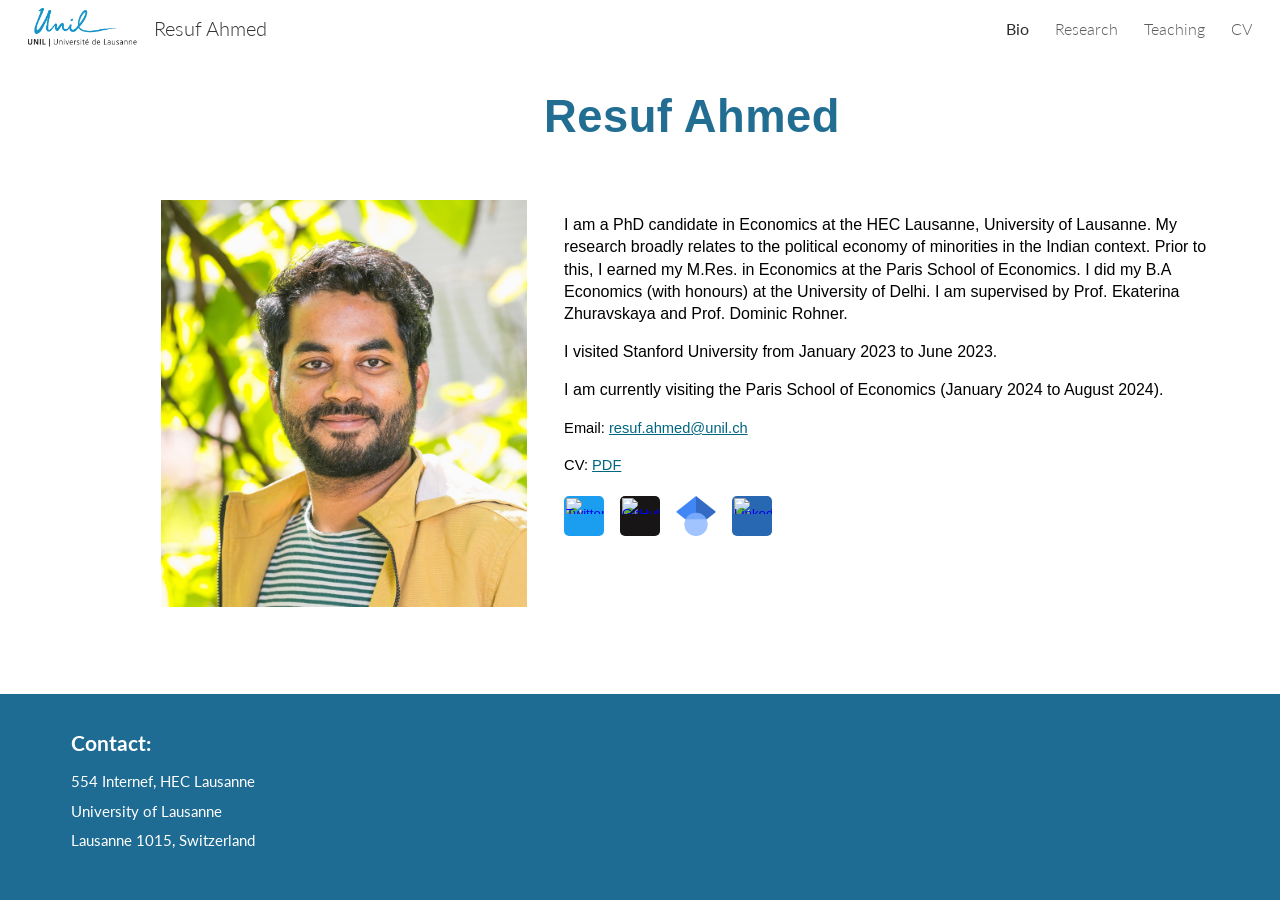
